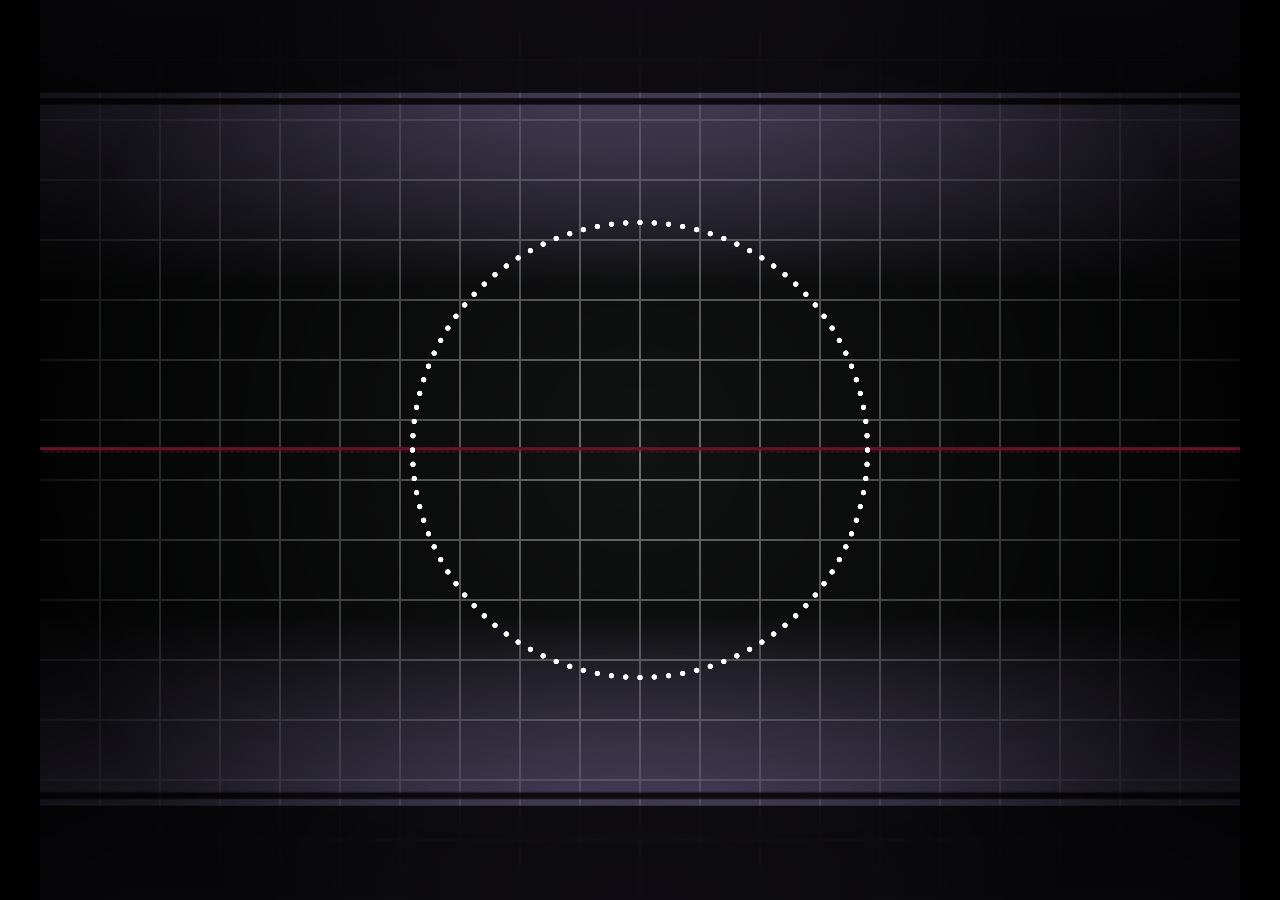
==== player.html @ 9693fbf3 "Add files via upload" ====
<!DOCTYPE html>
<html>
<head>
  <meta charset="utf-8">
  <style>
    * { margin: 0; padding: 0; box-sizing: border-box; }
    html, body { width: 100%; height: 100%; background: #000; overflow: hidden; }
    #app { width: 100%; height: 100%; }
    #loading { position: fixed; inset: 0; display: flex; align-items: center; justify-content: center; color: #fff; font-family: sans-serif; background: #111; }
    #error { position: fixed; inset: 0; display: flex; align-items: center; justify-content: center; color: #f66; font-family: sans-serif; background: #111; padding: 16px; display: none; }
  </style>
</head>
<body>
  <div id="app"></div>
  <div id="loading">読み込み中...</div>
  <div id="error"></div>

  <script>
    // Extension Worker を Blob URL として提供
    const extWorkerSrc = atob("[base64]/[base64]/[base64]/[base64]/[base64]/[base64]/YTpjfSxmdW5jdGlvbihlKXtyZXR1cm4gMD09PU1hdGguZmxvb3IoTWF0aC5hYnMoK2UpKXx8MT09PStlP2E6Y30sZnVuY3Rpb24oZSl7dmFyIG49K2U7cmV0dXJuIDA9PT1uP3I6MT09PW4/YToyPT09bj9pOjM8PW4lMTAwJiZuJTEwMDw9MTA/[base64]/[base64]/[base64]/bzpjfSxmdW5jdGlvbihlKXt2YXIgbj1NYXRoLmZsb29yKE1hdGguYWJzKCtlKSksdD0oZSsiLiIpLnNwbGl0KCIuIilbMV0ubGVuZ3RoO3JldHVybiAxPT09biYmMD09PXQ/YToyPD1uJiZuPD00JiYwPT09dD9vOjAhPT10P3M6Y30sZnVuY3Rpb24oZSl7dmFyIG49K2U7cmV0dXJuIDA9PT1uP3I6MT09PW4/YToyPT09bj9pOjM9PT1uP286Nj09PW4/czpjfSxmdW5jdGlvbihlKXt2YXIgbj1NYXRoLmZsb29yKE1hdGguYWJzKCtlKSksdD0rKCIiK2UpLnJlcGxhY2UoL15bXi5dKi4/fDArJC9nLCIiKTtyZXR1cm4gMT09PStlfHwwIT09dCYmKDA9PT1ufHwxPT09bik/[base64]/aTowPT09dCYmMzw9biUxMDAmJm4lMTAwPD00fHwzPD1yJTEwMCYmciUxMDA8PTQ/[base64]/YTpjfSxmdW5jdGlvbihlKXt2YXIgbj0rZTtyZXR1cm4gMT09PW4/YToyPT09bj9pOjM8PW4mJm48PTY/bzo3PD1uJiZuPD0xMD9zOmN9LGZ1bmN0aW9uKGUpe3ZhciBuPStlO3JldHVybiAxPT09bnx8MTE9PT1uP2E6Mj09PW58fDEyPT09bj9pOjM8PW4mJm48PTEwfHwxMzw9biYmbjw9MTk/[base64]/MCE9PXQ/[base64]/aTpjfSxmdW5jdGlvbihlKXt2YXIgbj0rZTtyZXR1cm4gMD09PW4/cjoxPT09bj9hOmN9LGZ1bmN0aW9uKGUpe3ZhciBuPU1hdGguZmxvb3IoTWF0aC5hYnMoK2UpKSx0PStlO3JldHVybiAwPT09dD9yOjAhPT1uJiYxIT09bnx8MD09PXQ/YzphfSxmdW5jdGlvbihlKXt2YXIgbj0rKGUrIi4iKS5zcGxpdCgiLiIpWzFdLHQ9K2U7cmV0dXJuIHQlMTA9PTEmJih0JTEwMDwxMXx8MTk8dCUxMDApP2E6Mjw9dCUxMCYmdCUxMDw9OSYmKHQlMTAwPDExfHwxOTx0JTEwMCk/[base64]/[base64]/czpjfSxmdW5jdGlvbihlKXt2YXIgbj1NYXRoLmZsb29yKE1hdGguYWJzKCtlKSksdD0oZSsiLiIpLnNwbGl0KCIuIilbMV0ubGVuZ3RoO3JldHVybiAxPT09biYmMD09PXQ/YTowPT09dCYmMjw9biUxMCYmbiUxMDw9NCYmKG4lMTAwPDEyfHwxNDxuJTEwMCk/bzowPT09dCYmMSE9PW4mJjA8PW4lMTAmJm4lMTA8PTF8fDA9PT10JiY1PD1uJTEwJiZuJTEwPD05fHwwPT09dCYmMTI8PW4lMTAwJiZuJTEwMDw9MTQ/czpjfSxmdW5jdGlvbihlKXt2YXIgbj1NYXRoLmZsb29yKE1hdGguYWJzKCtlKSk7cmV0dXJuIDA8PW4mJm48PTE/[base64]/czpjfSxmdW5jdGlvbihlKXt2YXIgbj0rZTtyZXR1cm4gMD09PU1hdGguZmxvb3IoTWF0aC5hYnMoK2UpKXx8MT09PW4/YToyPD1uJiZuPD0xMD9vOmN9LGZ1bmN0aW9uKGUpe3ZhciBuPU1hdGguZmxvb3IoTWF0aC5hYnMoK2UpKSx0PSsoZSsiLiIpLnNwbGl0KCIuIilbMV0scj0rZTtyZXR1cm4gMD09PXJ8fDE9PT1yfHwwPT09biYmMT09PXQ/YTpjfSxmdW5jdGlvbihlKXt2YXIgbj1NYXRoLmZsb29yKE1hdGguYWJzKCtlKSksdD0oZSsiLiIpLnNwbGl0KCIuIilbMV0ubGVuZ3RoO3JldHVybiAwPT09dCYmbiUxMDA9PTE/YTowPT09dCYmbiUxMDA9PTI/aTowPT09dCYmMzw9biUxMDAmJm4lMTAwPD00fHwwIT09dD9vOmN9LGZ1bmN0aW9uKGUpe3ZhciBuPStlO3JldHVybiAwPD1uJiZuPD0xfHwxMTw9biYmbjw9OTk/YTpjfSxmdW5jdGlvbihlKXt2YXIgbj0rZTtyZXR1cm4gMT09PW58fDU9PT1ufHw3PT09bnx8OD09PW58fDk9PT1ufHwxMD09PW4/YToyPT09bnx8Mz09PW4/[base64]/[base64]/czpjfSxmdW5jdGlvbihlKXt2YXIgbj0rZTtyZXR1cm4gbiUxMCE9MiYmbiUxMCE9M3x8biUxMDA9PTEyfHxuJTEwMD09MTM/YzpvfSxmdW5jdGlvbihlKXt2YXIgbj0rZTtyZXR1cm4gMT09PW58fDM9PT1uP2E6Mj09PW4/aTo0PT09bj9vOmN9LGZ1bmN0aW9uKGUpe3ZhciBuPStlO3JldHVybiAwPT09bnx8Nz09PW58fDg9PT1ufHw5PT09bj9yOjE9PT1uP2E6Mj09PW4/aTozPT09bnx8ND09PW4/bzo1PT09bnx8Nj09PW4/czpjfSxmdW5jdGlvbihlKXt2YXIgbj0rZTtyZXR1cm4gbiUxMD09MSYmbiUxMDAhPTExP2E6biUxMD09MiYmbiUxMDAhPTEyP2k6biUxMD09MyYmbiUxMDAhPTEzP286Y30sZnVuY3Rpb24oZSl7dmFyIG49K2U7cmV0dXJuIDE9PT1ufHwxMT09PW4/YToyPT09bnx8MTI9PT1uP2k6Mz09PW58fDEzPT09bj9vOmN9LGZ1bmN0aW9uKGUpe3ZhciBuPStlO3JldHVybiAxPT09bj9hOjI9PT1ufHwzPT09bj9pOjQ9PT1uP286Nj09PW4/[base64]/[base64]/YzpzfSxmdW5jdGlvbihlKXt2YXIgbj0rZTtyZXR1cm4gMT09PW4/YToyPT09bnx8Mz09PW4/aTo0PT09bj9vOmN9LGZ1bmN0aW9uKGUpe3ZhciBuPStlO3JldHVybiAxPD1uJiZuPD00P2E6Y30sZnVuY3Rpb24oZSl7dmFyIG49K2U7cmV0dXJuIDE9PT1ufHw1PT09bnx8Nzw9biYmbjw9OT9hOjI9PT1ufHwzPT09bj9pOjQ9PT1uP286Nj09PW4/czpjfSxmdW5jdGlvbihlKXt2YXIgbj0rZTtyZXR1cm4gMT09PW4/YTpuJTEwPT00JiZuJTEwMCE9MTQ/czpjfSxmdW5jdGlvbihlKXt2YXIgbj0rZTtyZXR1cm4gbiUxMCE9MSYmbiUxMCE9Mnx8biUxMDA9PTExfHxuJTEwMD09MTI/[base64]/[base64]/IhtbMG0iOiIiLGE9dD8iG1s5MG0iOiIiLGk9YCR7dD8iG1szNG0iOiIifWRlYnVnJHtyfWAsbz1gJHt0PyIbWzM2bSI6IiJ9aW5mbyR7cn1gLHM9YCR7dD8iG1szM20iOiIifXdhcm4ke3J9YCxjPWAke3Q/IhtbMzFtIjoiIn1lcnJvciR7cn1gLGw9KGU9IiIpPT57Y29uc3Qgbj1uPT5sKGU/[base64]/[base64]/Mzp0PT09YT81OjEpLShuPT09YT90LXI6dD09PWE/[base64]/[base64]/[base64]/[base64]/[base64]/[base64]/[base64]/[base64]/[base64]/ZnVuY3Rpb24oZSl7cmV0dXJuIFN0cmluZyhzKGwsZSkpfTpmdW5jdGlvbihlKXtyZXR1cm4gcyhsLGUpfX0oZSxuLHQscixhKX0pKTtyZXR1cm4gYT8xPT09aS5sZW5ndGg/[base64]/Ii4iOiI6IjtyZXR1cm4gZnVuY3Rpb24oZSxuKXtpZihlPStlLCFpc0Zpbml0ZShlKSlyZXR1cm4gaShlKTt2YXIgdD1+fihlLzYwLzYwKSxyPX5+KGUvNjAlNjApLGE9KHQ/[base64]");
    const extWorkerBlob = new Blob([extWorkerSrc], {type: 'application/javascript'});
    const extWorkerURL = URL.createObjectURL(extWorkerBlob);
  </script>

  <script>
    /*! For license information please see scaffolding-min.js.LICENSE.txt */
!function(e){function t(t){for(var n,i,s=t[0],o=t[1],a=0,l=[];a<s.length;a++)i=s[a],Object.prototype.hasOwnProperty.call(r,i)&&r[i]&&l.push(r[i][0]),r[i]=0;for(n in o)Object.prototype.hasOwnProperty.call(o,n)&&(e[n]=o[n]);for(c&&c(t);l.length;)l.shift()()}var n={},r={0:0};function i(t){if(n[t])return n[t].exports;var r=n[t]={i:t,l:!1,exports:{}};return e[t].call(r.exports,r,r.exports,i),r.l=!0,r.exports}i.e=function(e){var t=[],n=r[e];if(0!==n)if(n)t.push(n[2]);else{var s=new Promise((function(t,i){n=r[e]=[t,i]}));t.push(n[2]=s);var o,a=document.createElement("script");a.charset="utf-8",a.timeout=120,i.nc&&a.setAttribute("nonce",i.nc),a.src=function(e){return i.p+"scaffolding/"+({1:"vendors~iframe-extension-worker"}[e]||e)+".js"}(e);var c=new Error;o=function(t){a.onerror=a.onload=null,clearTimeout(l);var n=r[e];if(0!==n){if(n){var i=t&&("load"===t.type?"missing":t.type),s=t&&t.target&&t.target.src;c.message="Loading chunk "+e+" failed.\n("+i+": "+s+")",c.name="ChunkLoadError",c.type=i,c.request=s,n[1](c)}r[e]=void 0}};var l=setTimeout((function(){o({type:"timeout",target:a})}),12e4);a.onerror=a.onload=o,document.head.appendChild(a)}return Promise.all(t)},i.m=e,i.c=n,i.d=function(e,t,n){i.o(e,t)||Object.defineProperty(e,t,{enumerable:!0,get:n})},i.r=function(e){"undefined"!=typeof Symbol&&Symbol.toStringTag&&Object.defineProperty(e,Symbol.toStringTag,{value:"Module"}),Object.defineProperty(e,"__esModule",{value:!0})},i.t=function(e,t){if(1&t&&(e=i(e)),8&t)return e;if(4&t&&"object"==typeof e&&e&&e.__esModule)return e;var n=Object.create(null);if(i.r(n),Object.defineProperty(n,"default",{enumerable:!0,value:e}),2&t&&"string"!=typeof e)for(var r in e)i.d(n,r,function(t){return e[t]}.bind(null,r));return n},i.n=function(e){var t=e&&e.__esModule?function(){return e.default}:function(){return e};return i.d(t,"a",t),t},i.o=function(e,t){return Object.prototype.hasOwnProperty.call(e,t)},i.p="",i.oe=function(e){throw console.error(e),e};var s=window.webpackJsonp=window.webpackJsonp||[],o=s.push.bind(s);s.push=t,s=s.slice();for(var a=0;a<s.length;a++)t(s[a]);var c=o;i(i.s=300)}([function(e,t,n){const r=n(29);r.enable(),e.exports=r("vm")},function(e,t,n){const r=n(23),i=e=>{if("string"!=typeof e)return!1;for(let t=0;t<e.length;t++){const n=e.charCodeAt(t);if(48===n||9===n)return!1}return!0};class s{static toNumber(e){if("number"==typeof e)return Number.isNaN(e)?0:e;const t=Number(e);return Number.isNaN(t)?0:t}static toBoolean(e){return"boolean"==typeof e?e:"string"==typeof e?""!==e&&"0"!==e&&"false"!==e.toLowerCase():Boolean(e)}static toString(e){return String(e)}static toRgbColorList(e){const t=s.toRgbColorObject(e);return[t.r,t.g,t.b]}static toRgbColorObject(e){let t;return"string"==typeof e&&"#"===e.substring(0,1)?(t=r.hexToRgb(e),t||(t={r:0,g:0,b:0,a:255})):t=r.decimalToRgb(s.toNumber(e)),t}static isWhiteSpace(e){return null===e||"string"==typeof e&&0===e.trim().length}static compare(e,t){let n=Number(e),r=Number(t);if(0===n&&i(e)?n=NaN:0===r&&i(t)&&(r=NaN),isNaN(n)||isNaN(r)){const n=String(e).toLowerCase(),r=String(t).toLowerCase();return n<r?-1:n>r?1:0}return n===1/0&&r===1/0||n===-1/0&&r===-1/0?0:n-r}static isInt(e){return"number"==typeof e?!!isNaN(e)||e===Math.floor(e):"boolean"==typeof e||"string"==typeof e&&e.indexOf(".")<0}static get LIST_INVALID(){return"INVALID"}static get LIST_ALL(){return"ALL"}static toListIndex(e,t,n){if("number"!=typeof e){if("all"===e)return n?s.LIST_ALL:s.LIST_INVALID;if("last"===e)return t>0?t:s.LIST_INVALID;if("random"===e||"any"===e)return t>0?1+Math.floor(Math.random()*t):s.LIST_INVALID}return(e=Math.floor(s.toNumber(e)))<1||e>t?s.LIST_INVALID:e}}e.exports=s},function(e,t){e.exports={BOOLEAN:"Boolean",BUTTON:"button",LABEL:"label",COMMAND:"command",CONDITIONAL:"conditional",EVENT:"event",HAT:"hat",LOOP:"loop",REPORTER:"reporter",XML:"xml"}},function(e,t){e.exports={ANGLE:"angle",BOOLEAN:"Boolean",COLOR:"color",NUMBER:"number",STRING:"string",MATRIX:"matrix",NOTE:"note",IMAGE:"image",COSTUME:"costume",SOUND:"sound"}},function(e,t){e.exports=class{static degToRad(e){return e*Math.PI/180}static radToDeg(e){return 180*e/Math.PI}static clamp(e,t,n){return Math.min(Math.max(e,t),n)}static wrapClamp(e,t,n){const r=n-t+1;return e-Math.floor((e-t)/r)*r}static tan(e){switch(e%=360){case-270:case 90:return 1/0;case-90:case 270:return-1/0;default:return Math.round(1e10*Math.tan(Math.PI*e/180))/1e10}}static reducedSortOrdering(e){const t=e.slice(0).sort(((e,t)=>e-t));return e.map((e=>t.indexOf(e)))}static inclusiveRandIntWithout(e,t,n){const r=t-e,i=e+Math.floor(Math.random()*r);return i>=n?i+1:i}static scale(e,t,n,r,i){return(e-t)/(n-t)*(i-r)+r}}},function(e,t,n){"use strict";var r=n(107),i=n(108),s=n(59),o=n(58),a=n(57);function c(e,t){return Object.keys(t).forEach((function(n){e[n]=t[n]})),e}e.exports=function e(){var t=c({},a),n="en",l={},u=function(e){return e},h=null,d="warning",p={};function f(e,t,s){var o="string"==typeof e?e:e.default,a=b(o,"object"==typeof e&&e.id||u(o),s||n);return(a.format||(a.format=i(r(a.message),s||n,p)))(t)}f.rich=function(e,t,s){var o="string"==typeof e?e:e.default,a=b(o,"object"==typeof e&&e.id||u(o),s||n);return(a.toParts||(a.toParts=i.toParts(r(a.message,{tagsType:m}),s||n,p)))(t)};var m="<>";function g(e,t){var n=e[2];return function(e,t){var r="object"==typeof n?function(e,t){return Object.keys(e).reduce((function(n,r){return n[r]=e[r](t),n}),{})}(n,t):n;return"function"==typeof e?e(r):e}}function b(e,t,n){var r=o(n,l)||"en",i=l[r]||(l[r]={}),s=i[t];if("string"==typeof s&&(s=i[t]={message:s}),!s){var a='Translation for "'+t+'" in "'+r+'" is missing';if("warning"===d)"undefined"!=typeof console&&console.warn(a);else if("ignore"!==d)throw new Error(a);var c="function"==typeof h?h(e,t,r)||e:h||e;s=i[t]={message:c}}return s}function y(e,t,r,i,a){"object"==typeof r&&"object"!=typeof i&&(a=i,i=r,r=0);var c=o(a||n,s),l=c&&s[c][e]||E;return i["="+ +t]||i[l(t-r)]||i.other}function E(){return"other"}return p[m]=g,f.setup=function(e){return(e=e||{}).locale&&(n=e.locale),"translations"in e&&(l=e.translations||{}),e.generateId&&(u=e.generateId),"missingReplacement"in e&&(h=e.missingReplacement),e.missingTranslation&&(d=e.missingTranslation),e.formats&&(e.formats.number&&c(t.number,e.formats.number),e.formats.date&&c(t.date,e.formats.date),e.formats.time&&c(t.time,e.formats.time)),e.types&&((p=e.types)[m]=g),{locale:n,translations:l,generateId:u,missingReplacement:h,missingTranslation:d,formats:t,types:p}},f.number=function(e,r,i){var s=r&&t.number[r]||t.parseNumberPattern(r)||t.number.default;return new Intl.NumberFormat(i||n,s).format(e)},f.date=function(e,r,i){var s=r&&t.date[r]||t.parseDatePattern(r)||t.date.default;return new Intl.DateTimeFormat(i||n,s).format(e)},f.time=function(e,r,i){var s=r&&t.time[r]||t.parseDatePattern(r)||t.time.default;return new Intl.DateTimeFormat(i||n,s).format(e)},f.select=function(e,t){return t[e]||t.other},f.custom=function(e,t,n,r){return e[1]in p?p[e[1]](e,t)(n,r):n},f.plural=y.bind(null,"cardinal"),f.selectordinal=y.bind(null,"ordinal"),f.namespace=e,f}()},function(e,t,n){const r=n(0);class i{static withoutTrailingDigits(e){let t=e.length-1;for(;t>=0&&"0123456789".indexOf(e.charAt(t))>-1;)t--;return e.slice(0,t+1)}static unusedName(e,t){if(t.indexOf(e)<0)return e;e=i.withoutTrailingDigits(e);let n=2;for(;t.indexOf(e+n)>=0;)n++;return e+n}static caseInsensitiveUnusedName(e,t){const n=e=>t.some((t=>t.toLowerCase()===e.toLowerCase()));if(!n(e))return e;e=i.withoutTrailingDigits(e);let r=2;for(;n("".concat(e).concat(r));)r++;return"".concat(e).concat(r)}static splitFirst(e,t){const n=e.indexOf(t);return n>=0?[e.substring(0,n),e.substring(n+1)]:[e,null]}static stringify(e){return JSON.stringify(e,((e,t)=>"number"!=typeof t||t!==1/0&&t!==-1/0&&!isNaN(t)?t:0))}static replaceUnsafeChars(e){if("string"!=typeof e){if(!Array.isArray(e))return r.error("Unexpected input recieved in replaceUnsafeChars"),e;e=String(e)}return e.replace(/[<>&'"]/g,(e=>{switch(e){case"<":return"lt";case">":return"gt";case"&":return"amp";case"'":return"apos";case'"':return"quot"}}))}}e.exports=i},function(e,t){const n="!#%()*+,-./:;=?@[]^_`{|}~ABCDEFGHIJKLMNOPQRSTUVWXYZabcdefghijklmnopqrstuvwxyz0123456789";e.exports=function(){const e=n.length,t=[];for(let r=0;r<20;r++)t[r]=n.charAt(Math.random()*e);return t.join("")}},function(e,t){var n;n=function(){return this}();try{n=n||new Function("return this")()}catch(e){"object"==typeof window&&(n=window)}e.exports=n},function(e,t,n){const r=n(7),i=n(31);class s{constructor(e,t,n,i){switch(this.id=e||r(),this.name=t,this.type=n,this.isCloud=i,this.type){case s.SCALAR_TYPE:this.value=0;break;case s.LIST_TYPE:this.value=[];break;case s.BROADCAST_MESSAGE_TYPE:this.value=this.name;break;default:throw new Error("Invalid variable type: ".concat(this.type))}}toXML(e){return e=!0===e,'<variable type="'.concat(this.type,'" id="').concat(this.id,'" islocal="').concat(e,'" iscloud="').concat(this.isCloud,'">').concat(i(this.name),"</variable>")}static get SCALAR_TYPE(){return""}static get LIST_TYPE(){return"list"}static get BROADCAST_MESSAGE_TYPE(){return"broadcast_msg"}}e.exports=s},function(e,t,n){const r=n(1),{InputOpcode:i,InputType:s}=n(15),o=n(0);class a{static getNumberInputType(e){if("number"!=typeof e)throw new Error("Expected a number.");return e===1/0?s.NUMBER_POS_INF:e===-1/0?s.NUMBER_NEG_INF:e<0?Number.isInteger(e)?s.NUMBER_NEG_INT:s.NUMBER_NEG_FRACT:e>0?Number.isInteger(e)?s.NUMBER_POS_INT:s.NUMBER_POS_FRACT:Number.isNaN(e)?s.NUMBER_NAN:Object.is(e,-0)?s.NUMBER_NEG_ZERO:s.NUMBER_ZERO}constructor(e,t){let n=arguments.length>2&&void 0!==arguments[2]?arguments[2]:{},r=arguments.length>3&&void 0!==arguments[3]&&arguments[3];this.opcode=e,this.type=t,this.inputs=n,this.yields=r}isConstant(e){if(this.opcode!==i.CONSTANT)return!1;let t=this.inputs.value===e;return t||"number"!=typeof e||(t=+this.inputs.value===e),t}isAlwaysType(e){return(this.type&e)===this.type}isSometimesType(e){return!!(this.type&e)}toType(e){let t;switch(e){case s.BOOLEAN:t=i.CAST_BOOLEAN;break;case s.NUMBER:t=i.CAST_NUMBER;break;case s.NUMBER_INDEX:t=i.CAST_NUMBER_INDEX;break;case s.NUMBER_OR_NAN:t=i.CAST_NUMBER_OR_NAN;break;case s.STRING:t=i.CAST_STRING;break;case s.COLOR:t=i.CAST_COLOR;break;default:throw o.warn("Cannot cast to type: ".concat(e),this),new Error("Cannot cast to type: ".concat(e))}if(this.isAlwaysType(e))return this;if(this.opcode===i.CONSTANT){switch(t){case i.CAST_BOOLEAN:this.inputs.value=r.toBoolean(this.inputs.value),this.type=s.BOOLEAN;break;case i.CAST_NUMBER:case i.CAST_NUMBER_INDEX:case i.CAST_NUMBER_OR_NAN:{this.isAlwaysType(s.BOOLEAN_INTERPRETABLE)&&(this.type=s.NUMBER,this.inputs.value=+r.toBoolean(this.inputs.value));const e=+this.inputs.value;e?this.inputs.value=e:Object.is(e,-0)?this.inputs.value=-0:this.inputs.value=0,t===i.CAST_NUMBER_INDEX&&(this.inputs.value|=0),this.type=a.getNumberInputType(this.inputs.value);break}case i.CAST_STRING:this.inputs.value+="",this.type=s.STRING;break;case i.CAST_COLOR:this.inputs.value=r.toRgbColorList(this.inputs.value),this.type=s.COLOR}return this}return new a(t,e,{target:this})}}e.exports={IntermediateStackBlock:class{constructor(e){let t=arguments.length>1&&void 0!==arguments[1]?arguments[1]:{},n=arguments.length>2&&void 0!==arguments[2]&&arguments[2];this.opcode=e,this.inputs=t,this.yields=n,this.ignoreState=!1,this.entryState=null,this.exitState=null}},IntermediateInput:a,IntermediateStack:class{constructor(e){this.blocks=null!=e?e:[]}},IntermediateScript:class{constructor(){this.topBlockId=null,this.stack=null,this.isProcedure=!1,this.procedureVariant="",this.procedureCode="",this.arguments=[],this.isWarp=!1,this.yields=!0,this.warpTimer=!1,this.dependedProcedures=[],this.cachedCompileResult=null,this.cachedAnalysisEndState=null,this.executableHat=!1}},IntermediateRepresentation:class{constructor(e,t){this.entry=e,this.procedures=t}getProcedure(e){return Object.values(this.procedures).find((t=>t.procedureCode===e))}},stringifyType:e=>{let t=[];for(const n in s){const r=s[n];if((r&e)===r){for(const e of t)s[e];t=t.filter((e=>(s[e]&r)!==s[e])),t.push(n)}}let n=null;for(const e of t)n=null===n?e:"".concat(n," | ").concat(e);return null===n?"INVALID":n}}},function(e,t,n){var r;"undefined"!=typeof self&&self,r=function(){return function(e){var t={};function n(r){if(t[r])return t[r].exports;var i=t[r]={i:r,l:!1,exports:{}};return e[r].call(i.exports,i,i.exports,n),i.l=!0,i.exports}return n.m=e,n.c=t,n.d=function(e,t,r){n.o(e,t)||Object.defineProperty(e,t,{configurable:!1,enumerable:!0,get:r})},n.n=function(e){var t=e&&e.__esModule?function(){return e.default}:function(){return e};return n.d(t,"a",t),t},n.o=function(e,t){return Object.prototype.hasOwnProperty.call(e,t)},n.p="",n(n.s=9)}([function(e,t,n){"use strict";t.__esModule=!0,t.copyExistingProperties=function(e,t){Object.keys(t).forEach((function(n){t.hasOwnProperty(n)&&e.hasOwnProperty(n)&&(t[n]=e[n])}))},t.copyNamedProperties=function(e,t,n){e.forEach((function(e){var r=t[e];void 0!==r&&(n[e]=r)}))},t.isBuffer=function(e,t){return o||(o=e.createBuffer()),t instanceof o.constructor},t.isRenderbuffer=function(e,t){return a||(a=e.createRenderbuffer()),t instanceof a.constructor},t.isShader=function(e,t){return c||(c=e.createShader(e.VERTEX_SHADER)),t instanceof c.constructor},t.isTexture=function(e,t){return l||(l=e.createTexture()),t instanceof l.constructor},t.isSampler=function(e,t){if(!u){if(!e.createSampler)return!1;u=e.createSampler()}return t instanceof u.constructor},t.warn=t.error=void 0;var r,i=(r=n(2))&&r.__esModule?r:{default:r},s=i.default.console&&i.default.console.error&&"function"==typeof i.default.console.error?i.default.console.error.bind(i.default.console):function(){};t.error=s;var o,a,c,l,u,h=i.default.console&&i.default.console.warn&&"function"==typeof i.default.console.warn?i.default.console.warn.bind(i.default.console):function(){};t.warn=h},function(e,t,n){"use strict";t.__esModule=!0,t.getGLTypeForTypedArray=function(e){if(e instanceof Int8Array)return s;if(e instanceof Uint8Array)return o;if(e instanceof Uint8ClampedArray)return o;if(e instanceof Int16Array)return a;if(e instanceof Uint16Array)return c;if(e instanceof Int32Array)return l;if(e instanceof Uint32Array)return u;if(e instanceof Float32Array)return h;throw"unsupported typed array type"},t.getGLTypeForTypedArrayType=function(e){if(e===Int8Array)return s;if(e===Uint8Array)return o;if(e===Uint8ClampedArray)return o;if(e===Int16Array)return a;if(e===Uint16Array)return c;if(e===Int32Array)return l;if(e===Uint32Array)return u;if(e===Float32Array)return h;throw"unsupported typed array type"},t.getTypedArrayTypeForGLType=function(e){var t=d[e];if(!t)throw"unknown gl type";return t},t.isArrayBuffer=void 0;var r,i=(r=n(2))&&r.__esModule?r:{default:r},s=5120,o=5121,a=5122,c=5123,l=5124,u=5125,h=5126,d={},p=d;p[s]=Int8Array,p[o]=Uint8Array,p[a]=Int16Array,p[c]=Uint16Array,p[l]=Int32Array,p[u]=Uint32Array,p[h]=Float32Array,p[32819]=Uint16Array,p[32820]=Uint16Array,p[33635]=Uint16Array,p[5131]=Uint16Array,p[33640]=Uint32Array,p[35899]=Uint32Array,p[35902]=Uint32Array,p[36269]=Uint32Array,p[34042]=Uint32Array;var f=i.default.SharedArrayBuffer?function(e){return e&&e.buffer&&(e.buffer instanceof ArrayBuffer||e.buffer instanceof i.default.SharedArrayBuffer)}:function(e){return e&&e.buffer&&e.buffer instanceof ArrayBuffer};t.isArrayBuffer=f},function(e,t,n){"use strict";t.__esModule=!0,t.default=void 0;var r=void 0!==r?r:"undefined"!=typeof self?self:"undefined"!=typeof window?window:{};t.default=r},function(e,t,n){"use strict";t.__esModule=!0,t.add=function(e,t,n){return(n=n||new r(3))[0]=e[0]+t[0],n[1]=e[1]+t[1],n[2]=e[2]+t[2],n},t.copy=function(e,t){return(t=t||new r(3))[0]=e[0],t[1]=e[1],t[2]=e[2],t},t.create=function(e,t,n){var i=new r(3);return e&&(i[0]=e),t&&(i[1]=t),n&&(i[2]=n),i},t.cross=function(e,t,n){n=n||new r(3);var i=e[2]*t[0]-e[0]*t[2],s=e[0]*t[1]-e[1]*t[0];return n[0]=e[1]*t[2]-e[2]*t[1],n[1]=i,n[2]=s,n},t.distance=function(e,t){var n=e[0]-t[0],r=e[1]-t[1],i=e[2]-t[2];return Math.sqrt(n*n+r*r+i*i)},t.distanceSq=function(e,t){var n=e[0]-t[0],r=e[1]-t[1],i=e[2]-t[2];return n*n+r*r+i*i},t.divide=function(e,t,n){return(n=n||new r(3))[0]=e[0]/t[0],n[1]=e[1]/t[1],n[2]=e[2]/t[2],n},t.divScalar=function(e,t,n){return(n=n||new r(3))[0]=e[0]/t,n[1]=e[1]/t,n[2]=e[2]/t,n},t.dot=function(e,t){return e[0]*t[0]+e[1]*t[1]+e[2]*t[2]},t.lerp=function(e,t,n,i){return(i=i||new r(3))[0]=(1-n)*e[0]+n*t[0],i[1]=(1-n)*e[1]+n*t[1],i[2]=(1-n)*e[2]+n*t[2],i},t.length=function(e){return Math.sqrt(e[0]*e[0]+e[1]*e[1]+e[2]*e[2])},t.lengthSq=function(e){return e[0]*e[0]+e[1]*e[1]+e[2]*e[2]},t.mulScalar=function(e,t,n){return(n=n||new r(3))[0]=e[0]*t,n[1]=e[1]*t,n[2]=e[2]*t,n},t.multiply=function(e,t,n){return(n=n||new r(3))[0]=e[0]*t[0],n[1]=e[1]*t[1],n[2]=e[2]*t[2],n},t.negate=function(e,t){return(t=t||new r(3))[0]=-e[0],t[1]=-e[1],t[2]=-e[2],t},t.normalize=function(e,t){t=t||new r(3);var n=e[0]*e[0]+e[1]*e[1]+e[2]*e[2],i=Math.sqrt(n);return i>1e-5?(t[0]=e[0]/i,t[1]=e[1]/i,t[2]=e[2]/i):(t[0]=0,t[1]=0,t[2]=0),t},t.setDefaultType=function(e){var t=r;return r=e,t},t.subtract=function(e,t,n){return(n=n||new r(3))[0]=e[0]-t[0],n[1]=e[1]-t[1],n[2]=e[2]-t[2],n};var r=Float32Array},function(e,t,n){"use strict";t.__esModule=!0,t.isWebGL1=function(e){return!e.texStorage2D},t.isWebGL2=function(e){return!!e.texStorage2D},t.glEnumToString=void 0;var r,i,s=(r={},i={},function(e,t){return function(e){var t=e.constructor.name;if(!r[t]){for(var n in e)if("number"==typeof e[n]){var s=i[e[n]];i[e[n]]=s?"".concat(s," | ").concat(n):n}r[t]=!0}}(e),i[t]||"0x"+t.toString(16)});t.glEnumToString=s},function(e,t,n){"use strict";t.__esModule=!0,t.createAttributeSetters=W,t.createProgram=D,t.createProgramFromScripts=function(e,t,n,r,i){for(var s=M(n,r,i),o=[],a=0;a<t.length;++a){var c=B(e,t[a],e[C[a]],s.errorCallback);if(!c)return null;o.push(c)}return D(e,o,s)},t.createProgramFromSources=U,t.createProgramInfo=function(e,t,n,r,i){var s=M(n,r,i),o=!0;if(t=t.map((function(e){if(e.indexOf("\n")<0){var t=u(e);t?e=t.text:(s.errorCallback("no element with id: "+e),o=!1)}return e})),!o)return null;var a=U(e,t,s);return a?X(e,a):null},t.createProgramInfoFromProgram=X,t.createUniformSetters=j,t.createUniformBlockSpecFromProgram=V,t.createUniformBlockInfoFromProgram=Y,t.createUniformBlockInfo=function(e,t,n){return Y(e,t.program,t.uniformBlockSpec,n)},t.createTransformFeedback=function(e,t,n){var r=e.createTransformFeedback();return e.bindTransformFeedback(e.TRANSFORM_FEEDBACK,r),e.useProgram(t.program),G(e,t,n),e.bindTransformFeedback(e.TRANSFORM_FEEDBACK,null),function(e,t,n){for(var r in t.transformFeedbackInfo&&(t=t.transformFeedbackInfo),n.attribs&&(n=n.attribs),n){var i=t[r];i&&e.bindBufferBase(e.TRANSFORM_FEEDBACK_BUFFER,i.index,null)}}(e,t,n),r},t.createTransformFeedbackInfo=z,t.bindTransformFeedbackInfo=G,t.setAttributes=K,t.setBuffersAndAttributes=function(e,t,n){n.vertexArrayObject?e.bindVertexArray(n.vertexArrayObject):(K(t.attribSetters||t,n.attribs),n.indices&&e.bindBuffer(e.ELEMENT_ARRAY_BUFFER,n.indices))},t.setUniforms=function e(t,n){for(var r=t.uniformSetters||t,i=arguments.length,s=1;s<i;++s){var o=arguments[s];if(Array.isArray(o))for(var a=o.length,c=0;c<a;++c)e(r,o[c]);else for(var l in o){var u=r[l];u&&u(o[l])}}},t.setUniformBlock=function(e,t,n){H(e,t,n)&&e.bufferData(e.UNIFORM_BUFFER,n.array,e.DYNAMIC_DRAW)},t.setBlockUniforms=function(e,t){var n=e.uniforms;for(var r in t){var i=n[r];if(i){var s=t[r];s.length?i.set(s):i[0]=s}}},t.bindUniformBlock=H;var r,i=a(n(4)),s=a(n(0)),o=(r=n(2))&&r.__esModule?r:{default:r};function a(e){if(e&&e.__esModule)return e;var t={};if(null!=e)for(var n in e)if(Object.prototype.hasOwnProperty.call(e,n)){var r=Object.defineProperty&&Object.getOwnPropertyDescriptor?Object.getOwnPropertyDescriptor(e,n):{};r.get||r.set?Object.defineProperty(t,n,r):t[n]=e[n]}return t.default=e,t}var c=s.error,l=s.warn,u=o.default&&o.default.document&&o.default.document.getElementById?o.default.document.getElementById.bind(o.default.document):function(){return null},h=3553,d=34067,p=32879,f=35866,m={};function g(e,t){return m[t].bindPoint}function b(e,t){return function(n){e.uniform1i(t,n)}}function y(e,t){return function(n){e.uniform1iv(t,n)}}function E(e,t){return function(n){e.uniform2iv(t,n)}}function T(e,t){return function(n){e.uniform3iv(t,n)}}function v(e,t){return function(n){e.uniform4iv(t,n)}}function A(e,t,n,r){var o=g(0,t);return i.isWebGL2(e)?function(t){var i,a;s.isTexture(e,t)?(i=t,a=null):(i=t.texture,a=t.sampler),e.uniform1i(r,n),e.activeTexture(e.TEXTURE0+n),e.bindTexture(o,i),e.bindSampler(n,a)}:function(t){e.uniform1i(r,n),e.activeTexture(e.TEXTURE0+n),e.bindTexture(o,t)}}function w(e,t,n,r,o){for(var a=g(0,t),c=new Int32Array(o),l=0;l<o;++l)c[l]=n+l;return i.isWebGL2(e)?function(t){e.uniform1iv(r,c),t.forEach((function(t,r){var i,o;e.activeTexture(e.TEXTURE0+c[r]),s.isTexture(e,t)?(i=t,o=null):(i=t.texture,o=t.sampler),e.bindSampler(n,o),e.bindTexture(a,i)}))}:function(t){e.uniform1iv(r,c),t.forEach((function(t,n){e.activeTexture(e.TEXTURE0+c[n]),e.bindTexture(a,t)}))}}function S(e,t){return function(n){e.bindBuffer(e.ARRAY_BUFFER,n.buffer),e.enableVertexAttribArray(t),e.vertexAttribPointer(t,n.numComponents||n.size,n.type||e.FLOAT,n.normalize||!1,n.stride||0,n.offset||0),void 0!==n.divisor&&e.vertexAttribDivisor(t,n.divisor)}}function k(e,t){return function(n){e.bindBuffer(e.ARRAY_BUFFER,n.buffer),e.enableVertexAttribArray(t),e.vertexAttribIPointer(t,n.numComponents||n.size,n.type||e.INT,n.stride||0,n.offset||0),void 0!==n.divisor&&e.vertexAttribDivisor(t,n.divisor)}}function O(e,t,n){var r=n.size,i=n.count;return function(n){e.bindBuffer(e.ARRAY_BUFFER,n.buffer);for(var s=n.size||n.numComponents||r,o=s/i,a=n.type||e.FLOAT,c=m[a].size*s,l=n.normalize||!1,u=n.offset||0,h=c/i,d=0;d<i;++d)e.enableVertexAttribArray(t+d),e.vertexAttribPointer(t+d,o,a,l,c,u+h*d),void 0!==n.divisor&&e.vertexAttribDivisor(t+d,n.divisor)}}m[5126]={Type:Float32Array,size:4,setter:function(e,t){return function(n){e.uniform1f(t,n)}},arraySetter:function(e,t){return function(n){e.uniform1fv(t,n)}}},m[35664]={Type:Float32Array,size:8,setter:function(e,t){return function(n){e.uniform2fv(t,n)}}},m[35665]={Type:Float32Array,size:12,setter:function(e,t){return function(n){e.uniform3fv(t,n)}}},m[35666]={Type:Float32Array,size:16,setter:function(e,t){return function(n){e.uniform4fv(t,n)}}},m[5124]={Type:Int32Array,size:4,setter:b,arraySetter:y},m[35667]={Type:Int32Array,size:8,setter:E},m[35668]={Type:Int32Array,size:12,setter:T},m[35669]={Type:Int32Array,size:16,setter:v},m[5125]={Type:Uint32Array,size:4,setter:function(e,t){return function(n){e.uniform1ui(t,n)}},arraySetter:function(e,t){return function(n){e.uniform1uiv(t,n)}}},m[36294]={Type:Uint32Array,size:8,setter:function(e,t){return function(n){e.uniform2uiv(t,n)}}},m[36295]={Type:Uint32Array,size:12,setter:function(e,t){return function(n){e.uniform3uiv(t,n)}}},m[36296]={Type:Uint32Array,size:16,setter:function(e,t){return function(n){e.uniform4uiv(t,n)}}},m[35670]={Type:Uint32Array,size:4,setter:b,arraySetter:y},m[35671]={Type:Uint32Array,size:8,setter:E},m[35672]={Type:Uint32Array,size:12,setter:T},m[35673]={Type:Uint32Array,size:16,setter:v},m[35674]={Type:Float32Array,size:16,setter:function(e,t){return function(n){e.uniformMatrix2fv(t,!1,n)}}},m[35675]={Type:Float32Array,size:36,setter:function(e,t){return function(n){e.uniformMatrix3fv(t,!1,n)}}},m[35676]={Type:Float32Array,size:64,setter:function(e,t){return function(n){e.uniformMatrix4fv(t,!1,n)}}},m[35685]={Type:Float32Array,size:24,setter:function(e,t){return function(n){e.uniformMatrix2x3fv(t,!1,n)}}},m[35686]={Type:Float32Array,size:32,setter:function(e,t){return function(n){e.uniformMatrix2x4fv(t,!1,n)}}},m[35687]={Type:Float32Array,size:24,setter:function(e,t){return function(n){e.uniformMatrix3x2fv(t,!1,n)}}},m[35688]={Type:Float32Array,size:48,setter:function(e,t){return function(n){e.uniformMatrix3x4fv(t,!1,n)}}},m[35689]={Type:Float32Array,size:32,setter:function(e,t){return function(n){e.uniformMatrix4x2fv(t,!1,n)}}},m[35690]={Type:Float32Array,size:48,setter:function(e,t){return function(n){e.uniformMatrix4x3fv(t,!1,n)}}},m[35678]={Type:null,size:0,setter:A,arraySetter:w,bindPoint:h},m[35680]={Type:null,size:0,setter:A,arraySetter:w,bindPoint:d},m[35679]={Type:null,size:0,setter:A,arraySetter:w,bindPoint:p},m[35682]={Type:null,size:0,setter:A,arraySetter:w,bindPoint:h},m[36289]={Type:null,size:0,setter:A,arraySetter:w,bindPoint:f},m[36292]={Type:null,size:0,setter:A,arraySetter:w,bindPoint:f},m[36293]={Type:null,size:0,setter:A,arraySetter:w,bindPoint:d},m[36298]={Type:null,size:0,setter:A,arraySetter:w,bindPoint:h},m[36299]={Type:null,size:0,setter:A,arraySetter:w,bindPoint:p},m[36300]={Type:null,size:0,setter:A,arraySetter:w,bindPoint:d},m[36303]={Type:null,size:0,setter:A,arraySetter:w,bindPoint:f},m[36306]={Type:null,size:0,setter:A,arraySetter:w,bindPoint:h},m[36307]={Type:null,size:0,setter:A,arraySetter:w,bindPoint:p},m[36308]={Type:null,size:0,setter:A,arraySetter:w,bindPoint:d},m[36311]={Type:null,size:0,setter:A,arraySetter:w,bindPoint:f};var I={};I[5126]={size:4,setter:S},I[35664]={size:8,setter:S},I[35665]={size:12,setter:S},I[35666]={size:16,setter:S},I[5124]={size:4,setter:k},I[35667]={size:8,setter:k},I[35668]={size:12,setter:k},I[35669]={size:16,setter:k},I[5125]={size:4,setter:k},I[36294]={size:8,setter:k},I[36295]={size:12,setter:k},I[36296]={size:16,setter:k},I[35670]={size:4,setter:k},I[35671]={size:8,setter:k},I[35672]={size:12,setter:k},I[35673]={size:16,setter:k},I[35674]={size:4,setter:O,count:2},I[35675]={size:9,setter:O,count:3},I[35676]={size:16,setter:O,count:4};var N=void 0,R=/^[ \t]*\n/;function x(e,t,n,r){var i=r||c,s=e.createShader(n),o=0;if(R.test(t)&&(o=1,t=t.replace(R,"")),e.shaderSource(s,t),e.compileShader(s),!e.getShaderParameter(s,e.COMPILE_STATUS)){var a=e.getShaderInfoLog(s);return i(function(e,t){return t=t||0,++t,e.split("\n").map((function(e,n){return n+t+": "+e})).join("\n")}(t,o)+"\n*** Error compiling shader: "+a),e.deleteShader(s),null}return s}function M(e,t,n){var r;if("function"==typeof t&&(n=t,t=void 0),"function"==typeof e)n=e,e=void 0;else if(e&&!Array.isArray(e)){if(e.errorCallback)return e;var i=e;n=i.errorCallback,e=i.attribLocations,r=i.transformFeedbackVaryings}var s={errorCallback:n||c,transformFeedbackVaryings:r};if(e){var o={};Array.isArray(e)?e.forEach((function(e,n){o[e]=t?t[n]:n})):o=e,s.attribLocations=o}return s}var C=["VERTEX_SHADER","FRAGMENT_SHADER"];function P(e){return e.indexOf("frag")>=0?N.FRAGMENT_SHADER:e.indexOf("vert")>=0?N.VERTEX_SHADER:void 0}function L(e,t){t.forEach((function(t){e.deleteShader(t)}))}function D(e,t,n,r,i){for(var o=M(n,r,i),a=[],c=[],l=0;l<t.length;++l){var h=t[l];if("string"==typeof h){var d=u(h),p=d?d.text:h,f=e[C[l]];d&&d.type&&(f=P(d.type)||f),h=x(e,p,f,o.errorCallback),c.push(h)}s.isShader(e,h)&&a.push(h)}if(a.length!==t.length)return o.errorCallback("not enough shaders for program"),L(e,c),null;var m=e.createProgram();a.forEach((function(t){e.attachShader(m,t)})),o.attribLocations&&Object.keys(o.attribLocations).forEach((function(t){e.bindAttribLocation(m,o.attribLocations[t],t)}));var g=o.transformFeedbackVaryings;if(g&&(g.attribs&&(g=g.attribs),Array.isArray(g)||(g=Object.keys(g)),e.transformFeedbackVaryings(m,g,o.transformFeedbackMode||e.SEPARATE_ATTRIBS)),e.linkProgram(m),!e.getProgramParameter(m,e.LINK_STATUS)){var b=e.getProgramInfoLog(m);return o.errorCallback("Error in program linking:"+b),e.deleteProgram(m),L(e,c),null}return m}function B(e,t,n,r){var i,s=u(t);if(!s)throw"*** Error: unknown script element"+t;i=s.text;var o=n||P(s.type);if(!o)throw"*** Error: unknown shader type";return x(e,i,o,r)}function U(e,t,n,r,i){for(var s=M(n,r,i),o=[],a=0;a<t.length;++a){var c=x(e,t[a],e[C[a]],s.errorCallback);if(!c)return null;o.push(c)}return D(e,o,s)}function F(e){var t=e.name;return t.startsWith("gl_")||t.startsWith("webgl_")}function j(e,t){var n=0;function r(t,r){var i,s=e.getUniformLocation(t,r.name),o=r.size>1&&"[0]"===r.name.substr(-3),a=r.type,c=m[a];if(!c)throw"unknown type: 0x"+a.toString(16);if(c.bindPoint){var l=n;n+=r.size,i=o?c.arraySetter(e,a,l,s,r.size):c.setter(e,a,l,s,r.size)}else i=c.arraySetter&&o?c.arraySetter(e,s):c.setter(e,s);return i.location=s,i}for(var i={},s=e.getProgramParameter(t,e.ACTIVE_UNIFORMS),o=0;o<s;++o){var a=e.getActiveUniform(t,o);if(!F(a)){var c=a.name;"[0]"===c.substr(-3)&&(c=c.substr(0,c.length-3));var l=r(t,a);i[c]=l}}return i}function z(e,t){for(var n={},r=e.getProgramParameter(t,e.TRANSFORM_FEEDBACK_VARYINGS),i=0;i<r;++i){var s=e.getTransformFeedbackVarying(t,i);n[s.name]={index:i,type:s.type,size:s.size}}return n}function G(e,t,n){for(var r in t.transformFeedbackInfo&&(t=t.transformFeedbackInfo),n.attribs&&(n=n.attribs),n){var i=t[r];if(i){var s=n[r];s.offset?e.bindBufferRange(e.TRANSFORM_FEEDBACK_BUFFER,i.index,s.buffer,s.offset,s.size):e.bindBufferBase(e.TRANSFORM_FEEDBACK_BUFFER,i.index,s.buffer)}}}function V(e,t){for(var n=e.getProgramParameter(t,e.ACTIVE_UNIFORMS),r=[],i=[],s=0;s<n;++s){i.push(s),r.push({});var o=e.getActiveUniform(t,s);if(F(o))break;r[s].name=o.name}[["UNIFORM_TYPE","type"],["UNIFORM_SIZE","size"],["UNIFORM_BLOCK_INDEX","blockNdx"],["UNIFORM_OFFSET","offset"]].forEach((function(n){var s=n[0],o=n[1];e.getActiveUniforms(t,i,e[s]).forEach((function(e,t){r[t][o]=e}))}));for(var a={},c=e.getProgramParameter(t,e.ACTIVE_UNIFORM_BLOCKS),l=0;l<c;++l){var u=e.getActiveUniformBlockName(t,l),h={index:l,usedByVertexShader:e.getActiveUniformBlockParameter(t,l,e.UNIFORM_BLOCK_REFERENCED_BY_VERTEX_SHADER),usedByFragmentShader:e.getActiveUniformBlockParameter(t,l,e.UNIFORM_BLOCK_REFERENCED_BY_FRAGMENT_SHADER),size:e.getActiveUniformBlockParameter(t,l,e.UNIFORM_BLOCK_DATA_SIZE),uniformIndices:e.getActiveUniformBlockParameter(t,l,e.UNIFORM_BLOCK_ACTIVE_UNIFORM_INDICES)};h.used=h.usedByVertexSahder||h.usedByFragmentShader,a[u]=h}return{blockSpecs:a,uniformData:r}}var _=/\[\d+\]\.$/;function Y(e,t,n,r){var i=n.blockSpecs,s=n.uniformData,o=i[r];if(!o)return l("no uniform block object named:",r),{name:r,uniforms:{}};var a=new ArrayBuffer(o.size),c=e.createBuffer(),u=o.index;e.bindBuffer(e.UNIFORM_BUFFER,c),e.uniformBlockBinding(t,o.index,u);var h=r+".";_.test(h)&&(h=h.replace(_,"."));var d={};return o.uniformIndices.forEach((function(e){var t=s[e],n=m[t.type],r=n.Type,i=t.size*n.size,o=t.name;o.substr(0,h.length)===h&&(o=o.substr(h.length)),d[o]=new r(a,t.offset,i/r.BYTES_PER_ELEMENT)})),{name:r,array:a,asFloat:new Float32Array(a),buffer:c,uniforms:d}}function H(e,t,n){var r=(t.uniformBlockSpec||t).blockSpecs[n.name];if(r){var i=r.index;return e.bindBufferRange(e.UNIFORM_BUFFER,i,n.buffer,n.offset||0,n.array.byteLength),!0}return!1}function W(e,t){for(var n={},r=e.getProgramParameter(t,e.ACTIVE_ATTRIBUTES),i=0;i<r;++i){var s=e.getActiveAttrib(t,i);if(!F(s)){var o=e.getAttribLocation(t,s.name),a=I[s.type],c=a.setter(e,o,a);c.location=o,n[s.name]=c}}return n}function K(e,t){for(var n in t){var r=e[n];r&&r(t[n])}}function X(e,t){var n={program:t,uniformSetters:j(e,t),attribSetters:W(e,t)};return i.isWebGL2(e)&&(n.uniformBlockSpec=V(e,t),n.transformFeedbackInfo=z(e,t)),n}},function(e,t,n){"use strict";t.__esModule=!0,t.axisRotate=function(e,t,n,r){r=r||new i(16);var s=t[0],o=t[1],a=t[2],c=Math.sqrt(s*s+o*o+a*a),l=(s/=c)*s,u=(o/=c)*o,h=(a/=c)*a,d=Math.cos(n),p=Math.sin(n),f=1-d,m=l+(1-l)*d,g=s*o*f+a*p,b=s*a*f-o*p,y=s*o*f-a*p,E=u+(1-u)*d,T=o*a*f+s*p,v=s*a*f+o*p,A=o*a*f-s*p,w=h+(1-h)*d,S=e[0],k=e[1],O=e[2],I=e[3],N=e[4],R=e[5],x=e[6],M=e[7],C=e[8],P=e[9],L=e[10],D=e[11];return r[0]=m*S+g*N+b*C,r[1]=m*k+g*R+b*P,r[2]=m*O+g*x+b*L,r[3]=m*I+g*M+b*D,r[4]=y*S+E*N+T*C,r[5]=y*k+E*R+T*P,r[6]=y*O+E*x+T*L,r[7]=y*I+E*M+T*D,r[8]=v*S+A*N+w*C,r[9]=v*k+A*R+w*P,r[10]=v*O+A*x+w*L,r[11]=v*I+A*M+w*D,e!==r&&(r[12]=e[12],r[13]=e[13],r[14]=e[14],r[15]=e[15]),r},t.axisRotation=function(e,t,n){n=n||new i(16);var r=e[0],s=e[1],o=e[2],a=Math.sqrt(r*r+s*s+o*o),c=(r/=a)*r,l=(s/=a)*s,u=(o/=a)*o,h=Math.cos(t),d=Math.sin(t),p=1-h;return n[0]=c+(1-c)*h,n[1]=r*s*p+o*d,n[2]=r*o*p-s*d,n[3]=0,n[4]=r*s*p-o*d,n[5]=l+(1-l)*h,n[6]=s*o*p+r*d,n[7]=0,n[8]=r*o*p+s*d,n[9]=s*o*p-r*d,n[10]=u+(1-u)*h,n[11]=0,n[12]=0,n[13]=0,n[14]=0,n[15]=1,n},t.copy=c,t.frustum=function(e,t,n,r,s,o,a){a=a||new i(16);var c=t-e,l=r-n,u=s-o;return a[0]=2*s/c,a[1]=0,a[2]=0,a[3]=0,a[4]=0,a[5]=2*s/l,a[6]=0,a[7]=0,a[8]=(e+t)/c,a[9]=(r+n)/l,a[10]=o/u,a[11]=-1,a[12]=0,a[13]=0,a[14]=s*o/u,a[15]=0,a},t.getAxis=function(e,t,n){n=n||r.create();var i=4*t;return n[0]=e[i+0],n[1]=e[i+1],n[2]=e[i+2],n},t.getTranslation=function(e,t){return(t=t||r.create())[0]=e[12],t[1]=e[13],t[2]=e[14],t},t.identity=l,t.inverse=u,t.lookAt=function(e,t,n,c){c=c||new i(16);var l=s,u=o,h=a;return r.normalize(r.subtract(e,t,h),h),r.normalize(r.cross(n,h,l),l),r.normalize(r.cross(h,l,u),u),c[0]=l[0],c[1]=l[1],c[2]=l[2],c[3]=0,c[4]=u[0],c[5]=u[1],c[6]=u[2],c[7]=0,c[8]=h[0],c[9]=h[1],c[10]=h[2],c[11]=0,c[12]=e[0],c[13]=e[1],c[14]=e[2],c[15]=1,c},t.multiply=function(e,t,n){n=n||new i(16);var r=e[0],s=e[1],o=e[2],a=e[3],c=e[4],l=e[5],u=e[6],h=e[7],d=e[8],p=e[9],f=e[10],m=e[11],g=e[12],b=e[13],y=e[14],E=e[15],T=t[0],v=t[1],A=t[2],w=t[3],S=t[4],k=t[5],O=t[6],I=t[7],N=t[8],R=t[9],x=t[10],M=t[11],C=t[12],P=t[13],L=t[14],D=t[15];return n[0]=r*T+c*v+d*A+g*w,n[1]=s*T+l*v+p*A+b*w,n[2]=o*T+u*v+f*A+y*w,n[3]=a*T+h*v+m*A+E*w,n[4]=r*S+c*k+d*O+g*I,n[5]=s*S+l*k+p*O+b*I,n[6]=o*S+u*k+f*O+y*I,n[7]=a*S+h*k+m*O+E*I,n[8]=r*N+c*R+d*x+g*M,n[9]=s*N+l*R+p*x+b*M,n[10]=o*N+u*R+f*x+y*M,n[11]=a*N+h*R+m*x+E*M,n[12]=r*C+c*P+d*L+g*D,n[13]=s*C+l*P+p*L+b*D,n[14]=o*C+u*P+f*L+y*D,n[15]=a*C+h*P+m*L+E*D,n},t.negate=function(e,t){return(t=t||new i(16))[0]=-e[0],t[1]=-e[1],t[2]=-e[2],t[3]=-e[3],t[4]=-e[4],t[5]=-e[5],t[6]=-e[6],t[7]=-e[7],t[8]=-e[8],t[9]=-e[9],t[10]=-e[10],t[11]=-e[11],t[12]=-e[12],t[13]=-e[13],t[14]=-e[14],t[15]=-e[15],t},t.ortho=function(e,t,n,r,s,o,a){return(a=a||new i(16))[0]=2/(t-e),a[1]=0,a[2]=0,a[3]=0,a[4]=0,a[5]=2/(r-n),a[6]=0,a[7]=0,a[8]=0,a[9]=0,a[10]=2/(s-o),a[11]=0,a[12]=(t+e)/(e-t),a[13]=(r+n)/(n-r),a[14]=(o+s)/(s-o),a[15]=1,a},t.perspective=function(e,t,n,r,s){s=s||new i(16);var o=Math.tan(.5*Math.PI-.5*e),a=1/(n-r);return s[0]=o/t,s[1]=0,s[2]=0,s[3]=0,s[4]=0,s[5]=o,s[6]=0,s[7]=0,s[8]=0,s[9]=0,s[10]=(n+r)*a,s[11]=-1,s[12]=0,s[13]=0,s[14]=n*r*a*2,s[15]=0,s},t.rotateX=function(e,t,n){n=n||new i(16);var r=e[4],s=e[5],o=e[6],a=e[7],c=e[8],l=e[9],u=e[10],h=e[11],d=Math.cos(t),p=Math.sin(t);return n[4]=d*r+p*c,n[5]=d*s+p*l,n[6]=d*o+p*u,n[7]=d*a+p*h,n[8]=d*c-p*r,n[9]=d*l-p*s,n[10]=d*u-p*o,n[11]=d*h-p*a,e!==n&&(n[0]=e[0],n[1]=e[1],n[2]=e[2],n[3]=e[3],n[12]=e[12],n[13]=e[13],n[14]=e[14],n[15]=e[15]),n},t.rotateY=function(e,t,n){n=n||new i(16);var r=e[0],s=e[1],o=e[2],a=e[3],c=e[8],l=e[9],u=e[10],h=e[11],d=Math.cos(t),p=Math.sin(t);return n[0]=d*r-p*c,n[1]=d*s-p*l,n[2]=d*o-p*u,n[3]=d*a-p*h,n[8]=d*c+p*r,n[9]=d*l+p*s,n[10]=d*u+p*o,n[11]=d*h+p*a,e!==n&&(n[4]=e[4],n[5]=e[5],n[6]=e[6],n[7]=e[7],n[12]=e[12],n[13]=e[13],n[14]=e[14],n[15]=e[15]),n},t.rotateZ=function(e,t,n){n=n||new i(16);var r=e[0],s=e[1],o=e[2],a=e[3],c=e[4],l=e[5],u=e[6],h=e[7],d=Math.cos(t),p=Math.sin(t);return n[0]=d*r+p*c,n[1]=d*s+p*l,n[2]=d*o+p*u,n[3]=d*a+p*h,n[4]=d*c-p*r,n[5]=d*l-p*s,n[6]=d*u-p*o,n[7]=d*h-p*a,e!==n&&(n[8]=e[8],n[9]=e[9],n[10]=e[10],n[11]=e[11],n[12]=e[12],n[13]=e[13],n[14]=e[14],n[15]=e[15]),n},t.rotationX=function(e,t){t=t||new i(16);var n=Math.cos(e),r=Math.sin(e);return t[0]=1,t[1]=0,t[2]=0,t[3]=0,t[4]=0,t[5]=n,t[6]=r,t[7]=0,t[8]=0,t[9]=-r,t[10]=n,t[11]=0,t[12]=0,t[13]=0,t[14]=0,t[15]=1,t},t.rotationY=function(e,t){t=t||new i(16);var n=Math.cos(e),r=Math.sin(e);return t[0]=n,t[1]=0,t[2]=-r,t[3]=0,t[4]=0,t[5]=1,t[6]=0,t[7]=0,t[8]=r,t[9]=0,t[10]=n,t[11]=0,t[12]=0,t[13]=0,t[14]=0,t[15]=1,t},t.rotationZ=function(e,t){t=t||new i(16);var n=Math.cos(e),r=Math.sin(e);return t[0]=n,t[1]=r,t[2]=0,t[3]=0,t[4]=-r,t[5]=n,t[6]=0,t[7]=0,t[8]=0,t[9]=0,t[10]=1,t[11]=0,t[12]=0,t[13]=0,t[14]=0,t[15]=1,t},t.scale=function(e,t,n){n=n||new i(16);var r=t[0],s=t[1],o=t[2];return n[0]=r*e[0],n[1]=r*e[1],n[2]=r*e[2],n[3]=r*e[3],n[4]=s*e[4],n[5]=s*e[5],n[6]=s*e[6],n[7]=s*e[7],n[8]=o*e[8],n[9]=o*e[9],n[10]=o*e[10],n[11]=o*e[11],e!==n&&(n[12]=e[12],n[13]=e[13],n[14]=e[14],n[15]=e[15]),n},t.scaling=function(e,t){return(t=t||new i(16))[0]=e[0],t[1]=0,t[2]=0,t[3]=0,t[4]=0,t[5]=e[1],t[6]=0,t[7]=0,t[8]=0,t[9]=0,t[10]=e[2],t[11]=0,t[12]=0,t[13]=0,t[14]=0,t[15]=1,t},t.setAxis=function(e,t,n,r){r!==e&&(r=c(e,r));var i=4*n;return r[i+0]=t[0],r[i+1]=t[1],r[i+2]=t[2],r},t.setDefaultType=function(e){var t=i;return i=e,t},t.setTranslation=function(e,t,n){return n=n||l(),e!==n&&(n[0]=e[0],n[1]=e[1],n[2]=e[2],n[3]=e[3],n[4]=e[4],n[5]=e[5],n[6]=e[6],n[7]=e[7],n[8]=e[8],n[9]=e[9],n[10]=e[10],n[11]=e[11]),n[12]=t[0],n[13]=t[1],n[14]=t[2],n[15]=1,n},t.transformDirection=function(e,t,n){n=n||r.create();var i=t[0],s=t[1],o=t[2];return n[0]=i*e[0]+s*e[4]+o*e[8],n[1]=i*e[1]+s*e[5]+o*e[9],n[2]=i*e[2]+s*e[6]+o*e[10],n},t.transformNormal=function(e,t,n){n=n||r.create();var i=u(e),s=t[0],o=t[1],a=t[2];return n[0]=s*i[0]+o*i[1]+a*i[2],n[1]=s*i[4]+o*i[5]+a*i[6],n[2]=s*i[8]+o*i[9]+a*i[10],n},t.transformPoint=function(e,t,n){n=n||r.create();var i=t[0],s=t[1],o=t[2],a=i*e[3]+s*e[7]+o*e[11]+e[15];return n[0]=(i*e[0]+s*e[4]+o*e[8]+e[12])/a,n[1]=(i*e[1]+s*e[5]+o*e[9]+e[13])/a,n[2]=(i*e[2]+s*e[6]+o*e[10]+e[14])/a,n},t.translate=function(e,t,n){n=n||new i(16);var r=t[0],s=t[1],o=t[2],a=e[0],c=e[1],l=e[2],u=e[3],h=e[4],d=e[5],p=e[6],f=e[7],m=e[8],g=e[9],b=e[10],y=e[11],E=e[12],T=e[13],v=e[14],A=e[15];return e!==n&&(n[0]=a,n[1]=c,n[2]=l,n[3]=u,n[4]=h,n[5]=d,n[6]=p,n[7]=f,n[8]=m,n[9]=g,n[10]=b,n[11]=y),n[12]=a*r+h*s+m*o+E,n[13]=c*r+d*s+g*o+T,n[14]=l*r+p*s+b*o+v,n[15]=u*r+f*s+y*o+A,n},t.translation=function(e,t){return(t=t||new i(16))[0]=1,t[1]=0,t[2]=0,t[3]=0,t[4]=0,t[5]=1,t[6]=0,t[7]=0,t[8]=0,t[9]=0,t[10]=1,t[11]=0,t[12]=e[0],t[13]=e[1],t[14]=e[2],t[15]=1,t},t.transpose=function(e,t){var n;if((t=t||new i(16))===e)return n=e[1],e[1]=e[4],e[4]=n,n=e[2],e[2]=e[8],e[8]=n,n=e[3],e[3]=e[12],e[12]=n,n=e[6],e[6]=e[9],e[9]=n,n=e[7],e[7]=e[13],e[13]=n,n=e[11],e[11]=e[14],e[14]=n,t;var r=e[0],s=e[1],o=e[2],a=e[3],c=e[4],l=e[5],u=e[6],h=e[7],d=e[8],p=e[9],f=e[10],m=e[11],g=e[12],b=e[13],y=e[14],E=e[15];return t[0]=r,t[1]=c,t[2]=d,t[3]=g,t[4]=s,t[5]=l,t[6]=p,t[7]=b,t[8]=o,t[9]=u,t[10]=f,t[11]=y,t[12]=a,t[13]=h,t[14]=m,t[15]=E,t};var r=function(e){if(e&&e.__esModule)return e;var t={};if(null!=e)for(var n in e)if(Object.prototype.hasOwnProperty.call(e,n)){var r=Object.defineProperty&&Object.getOwnPropertyDescriptor?Object.getOwnPropertyDescriptor(e,n):{};r.get||r.set?Object.defineProperty(t,n,r):t[n]=e[n]}return t.default=e,t}(n(3)),i=Float32Array,s=r.create(),o=r.create(),a=r.create();function c(e,t){return(t=t||new i(16))[0]=e[0],t[1]=e[1],t[2]=e[2],t[3]=e[3],t[4]=e[4],t[5]=e[5],t[6]=e[6],t[7]=e[7],t[8]=e[8],t[9]=e[9],t[10]=e[10],t[11]=e[11],t[12]=e[12],t[13]=e[13],t[14]=e[14],t[15]=e[15],t}function l(e){return(e=e||new i(16))[0]=1,e[1]=0,e[2]=0,e[3]=0,e[4]=0,e[5]=1,e[6]=0,e[7]=0,e[8]=0,e[9]=0,e[10]=1,e[11]=0,e[12]=0,e[13]=0,e[14]=0,e[15]=1,e}function u(e,t){t=t||new i(16);var n=e[0],r=e[1],s=e[2],o=e[3],a=e[4],c=e[5],l=e[6],u=e[7],h=e[8],d=e[9],p=e[10],f=e[11],m=e[12],g=e[13],b=e[14],y=e[15],E=p*y,T=b*f,v=l*y,A=b*u,w=l*f,S=p*u,k=s*y,O=b*o,I=s*f,N=p*o,R=s*u,x=l*o,M=h*g,C=m*d,P=a*g,L=m*c,D=a*d,B=h*c,U=n*g,F=m*r,j=n*d,z=h*r,G=n*c,V=a*r,_=E*c+A*d+w*g-(T*c+v*d+S*g),Y=T*r+k*d+N*g-(E*r+O*d+I*g),H=v*r+O*c+R*g-(A*r+k*c+x*g),W=S*r+I*c+x*d-(w*r+N*c+R*d),K=1/(n*_+a*Y+h*H+m*W);return t[0]=K*_,t[1]=K*Y,t[2]=K*H,t[3]=K*W,t[4]=K*(T*a+v*h+S*m-(E*a+A*h+w*m)),t[5]=K*(E*n+O*h+I*m-(T*n+k*h+N*m)),t[6]=K*(A*n+k*a+x*m-(v*n+O*a+R*m)),t[7]=K*(w*n+N*a+R*h-(S*n+I*a+x*h)),t[8]=K*(M*u+L*f+D*y-(C*u+P*f+B*y)),t[9]=K*(C*o+U*f+z*y-(M*o+F*f+j*y)),t[10]=K*(P*o+F*u+G*y-(L*o+U*u+V*y)),t[11]=K*(B*o+j*u+V*f-(D*o+z*u+G*f)),t[12]=K*(P*p+B*b+C*l-(D*b+M*l+L*p)),t[13]=K*(j*b+M*s+F*p-(U*p+z*b+C*s)),t[14]=K*(U*l+V*b+L*s-(G*b+P*s+F*l)),t[15]=K*(G*p+D*s+z*l-(j*l+V*p+B*s)),t}},function(e,t,n){"use strict";t.__esModule=!0,t.createAttribsFromArrays=g,t.createBuffersFromArrays=function(e,t){var n={};return Object.keys(t).forEach((function(r){n[r]=y(e,t[r],r)})),t.indices?(n.numElements=t.indices.length,n.elementType=r.getGLTypeForTypedArray(m(t.indices),"indices")):n.numElements=function(e){for(var t,n=0;n<b.length&&!((t=b[n])in e);++n);ii===b.length&&(t=Object.keys(e)[0]);var r=e[t],i=u(r).length,s=f(r,t),o=i/s;if(i%s>0)throw"numComponents "+s+" not correct for length "+i;return o}(t),n},t.createBufferFromArray=y,t.createBufferFromTypedArray=c,t.createBufferInfoFromArrays=function(e,t){var n={attribs:g(e,t)},i=t.indices;if(i){var s=m(i,"indices");n.indices=c(e,s,e.ELEMENT_ARRAY_BUFFER),n.numElements=s.length,n.elementType=r.getGLTypeForTypedArray(s)}else n.numElements=function(e,t){var n,r;for(r=0;r<b.length&&!((n=b[r])in t)&&!((n=o.attribPrefix+n)in t);++r);r===b.length&&(n=Object.keys(t)[0]);var i=t[n];e.bindBuffer(e.ARRAY_BUFFER,i.buffer);var s=e.getBufferParameter(e.ARRAY_BUFFER,e.BUFFER_SIZE);e.bindBuffer(e.ARRAY_BUFFER,null);var a=function(e,t){return t===e.BYTE||t===e.UNSIGNED_BYTE?1:t===e.SHORT||t===e.UNSIGNED_SHORT?2:t===e.INT||t===e.UNSIGNED_INT||t===e.FLOAT?4:0}(e,i.type),c=s/a,l=i.numComponents||i.size,u=c/l;if(u%1!=0)throw"numComponents "+l+" not correct for length "+length;return u}(e,n.attribs);return n},t.setAttribInfoBufferFromArray=function(e,t,n,r){n=m(n),void 0!==r?(e.bindBuffer(e.ARRAY_BUFFER,t.buffer),e.bufferSubData(e.ARRAY_BUFFER,r,n)):a(e,e.ARRAY_BUFFER,t.buffer,n,t.drawType)},t.setAttributePrefix=function(e){o.attribPrefix=e},t.setAttributeDefaults_=function(e){i.copyExistingProperties(e,o)},t.getNumComponents_=f,t.getArray_=u;var r=s(n(1)),i=s(n(0));function s(e){if(e&&e.__esModule)return e;var t={};if(null!=e)for(var n in e)if(Object.prototype.hasOwnProperty.call(e,n)){var r=Object.defineProperty&&Object.getOwnPropertyDescriptor?Object.getOwnPropertyDescriptor(e,n):{};r.get||r.set?Object.defineProperty(t,n,r):t[n]=e[n]}return t.default=e,t}var o={attribPrefix:""};function a(e,t,n,r,i){e.bindBuffer(t,n),e.bufferData(t,r,i||e.STATIC_DRAW)}function c(e,t,n,r){if(i.isBuffer(e,t))return t;n=n||e.ARRAY_BUFFER;var s=e.createBuffer();return a(e,n,s,t,r),s}function l(e){return"indices"===e}function u(e){return e.length?e:e.data}var h=/coord|texture/i,d=/color|colour/i;function p(e,t){var n;if(t%(n=h.test(e)?2:d.test(e)?4:3)>0)throw"Can not guess numComponents for attribute '"+e+"'. Tried "+n+" but "+t+" values is not evenly divisible by "+n+". You should specify it.";return n}function f(e,t){return e.numComponents||e.size||p(t,u(e).length)}function m(e,t){if(r.isArrayBuffer(e))return e;if(r.isArrayBuffer(e.data))return e.data;Array.isArray(e)&&(e={data:e});var n=e.type;return n||(n=l(t)?Uint16Array:Float32Array),new n(e.data)}function g(e,t){var n={};return Object.keys(t).forEach((function(i){if(!l(i)){var s,a,u,h,d,g=t[i],b=g.attrib||g.name||g.attribName||o.attribPrefix+i;if("number"==typeof g||"number"==typeof g.data){d=g.data||g;var y=g.type||Float32Array,E=d*y.BYTES_PER_ELEMENT;a=r.getGLTypeForTypedArrayType(y),u=void 0!==g.normalize?g.normalize:(v=y)===Int8Array||v===Uint8Array,h=g.numComponents||g.size||p(i,d),s=e.createBuffer(),e.bindBuffer(e.ARRAY_BUFFER,s),e.bufferData(e.ARRAY_BUFFER,E,g.drawType||e.STATIC_DRAW)}else{var T=m(g,i);s=c(e,T,void 0,g.drawType),a=r.getGLTypeForTypedArray(T),u=void 0!==g.normalize?g.normalize:function(e){return e instanceof Int8Array||e instanceof Uint8Array}(T),h=f(g,i),d=T.length}n[b]={buffer:s,numComponents:h,type:a,normalize:u,stride:g.stride||0,offset:g.offset||0,divisor:void 0===g.divisor?void 0:g.divisor,drawType:g.drawType}}var v})),e.bindBuffer(e.ARRAY_BUFFER,null),n}var b=["position","positions","a_position"];function y(e,t,n){var r="indices"===n?e.ELEMENT_ARRAY_BUFFER:e.ARRAY_BUFFER;return c(e,m(t,n),r)}},function(e,t,n){"use strict";t.__esModule=!0,t.setTextureDefaults_=function(e){o.copyExistingProperties(e,l),e.textureColor&&Y(e.textureColor)},t.createSampler=$,t.createSamplers=function(e,t){var n={};return Object.keys(t).forEach((function(r){n[r]=$(e,t[r])})),n},t.setSamplerParameters=J,t.createTexture=fe,t.setEmptyTexture=pe,t.setTextureFromArray=de,t.loadTextureFromUrl=le,t.setTextureFromElement=ie,t.setTextureFilteringForSize=ee,t.setTextureParameters=Q,t.setDefaultTextureColor=Y,t.createTextures=function(e,t,n){n=n||se;var r=0,i=[],s={},o={};function a(){0===r&&setTimeout((function(){n(i.length?i:void 0,s,o)}),0)}return Object.keys(t).forEach((function(n){var c,l,u=t[n];("string"==typeof(l=u.src)||Array.isArray(l)&&"string"==typeof l[0])&&(c=function(e,t,s){o[n]=s,--r,e&&i.push(e),a()},++r),s[n]=fe(e,u,c)})),a(),s},t.resizeTexture=function(e,t,n,r,i){r=r||n.width,i=i||n.height;var s=n.target||e.TEXTURE_2D;e.bindTexture(s,t);var o,a=n.level||0,c=n.internalFormat||n.format||e.RGBA,l=z(c),h=n.format||l.format,d=n.src;if(o=d&&(u(d)||Array.isArray(d)&&"number"==typeof d[0])?n.type||V(e,d,l.type):n.type||l.type,s===e.TEXTURE_CUBE_MAP)for(var p=0;p<6;++p)e.texImage2D(e.TEXTURE_CUBE_MAP_POSITIVE_X+p,a,c,r,i,0,h,o,null);else e.texImage2D(s,a,c,r,i,0,h,o,null)},t.getNumComponentsForFormat=function(e){var t=D[e];if(!t)throw"unknown format: "+e;return t.numColorComponents},t.getBytesPerElementForInternalFormat=j;var r,i=c(n(4)),s=c(n(1)),o=c(n(0)),a=(r=n(2))&&r.__esModule?r:{default:r};function c(e){if(e&&e.__esModule)return e;var t={};if(null!=e)for(var n in e)if(Object.prototype.hasOwnProperty.call(e,n)){var r=Object.defineProperty&&Object.getOwnPropertyDescriptor?Object.getOwnPropertyDescriptor(e,n):{};r.get||r.set?Object.defineProperty(t,n,r):t[n]=e[n]}return t.default=e,t}var l={textureColor:new Uint8Array([128,192,255,255]),textureOptions:{},crossOrigin:void 0},u=s.isArrayBuffer,h=a.default.document&&a.default.document.createElement?a.default.document.createElement("canvas").getContext("2d"):null,d=6406,p=6407,f=6408,m=6409,g=6410,b=6402,y=34041,E=5120,T=5121,v=5122,A=5123,w=5124,S=5125,k=5126,O=5131,I=36193,N=33640,R=33319,x=33320,M=6403,C=36244,P=36248,L=36249,D={},B=D;B[6406]={numColorComponents:1},B[6409]={numColorComponents:1},B[6410]={numColorComponents:2},B[p]={numColorComponents:3},B[f]={numColorComponents:4},B[M]={numColorComponents:1},B[36244]={numColorComponents:1},B[R]={numColorComponents:2},B[33320]={numColorComponents:2},B[p]={numColorComponents:3},B[36248]={numColorComponents:3},B[f]={numColorComponents:4},B[36249]={numColorComponents:4},B[6402]={numColorComponents:1},B[34041]={numColorComponents:2};var U={},F=U;function j(e,t){var n=U[e];if(!n)throw"unknown internal format";var r=n.bytesPerElementMap[t];if(void 0===r)throw"unknown internal format";return r}function z(e){var t=U[e];if(!t)throw"unknown internal format";return{format:t.textureFormat,type:Array.isArray(t.type)?t.type[0]:t.type}}function G(e){return!(e&e-1)}function V(e,t,n){return u(t)?s.getGLTypeForTypedArray(t):n||e.UNSIGNED_BYTE}function _(e,t,n,r,i){if(i%1!=0)throw"can't guess dimensions";if(n||r){if(r){if(!n&&(n=i/r)%1)throw"can't guess dimensions"}else if((r=i/n)%1)throw"can't guess dimensions"}else{var s=Math.sqrt(i/(t===e.TEXTURE_CUBE_MAP?6:1));s%1==0?(n=s,r=s):(n=i,r=1)}return{width:n,height:r}}function Y(e){l.textureColor=new Uint8Array([255*e[0],255*e[1],255*e[2],255*e[3]])}F[6406]={textureFormat:d,colorRenderable:!0,textureFilterable:!0,bytesPerElement:[1,2,2,4],type:[T,O,I,k]},F[6409]={textureFormat:m,colorRenderable:!0,textureFilterable:!0,bytesPerElement:[1,2,2,4],type:[T,O,I,k]},F[6410]={textureFormat:g,colorRenderable:!0,textureFilterable:!0,bytesPerElement:[2,4,4,8],type:[T,O,I,k]},F[p]={textureFormat:p,colorRenderable:!0,textureFilterable:!0,bytesPerElement:[3,6,6,12,2],type:[T,O,I,k,33635]},F[f]={textureFormat:f,colorRenderable:!0,textureFilterable:!0,bytesPerElement:[4,8,8,16,2,2],type:[T,O,I,k,32819,32820]},F[33321]={textureFormat:M,colorRenderable:!0,textureFilterable:!0,bytesPerElement:1,type:T},F[36756]={textureFormat:M,colorRenderable:!1,textureFilterable:!0,bytesPerElement:1,type:E},F[33325]={textureFormat:M,colorRenderable:!1,textureFilterable:!0,bytesPerElement:[4,2],type:[k,O]},F[33326]={textureFormat:M,colorRenderable:!1,textureFilterable:!1,bytesPerElement:4,type:k},F[33330]={textureFormat:C,colorRenderable:!0,textureFilterable:!1,bytesPerElement:1,type:T},F[33329]={textureFormat:C,colorRenderable:!0,textureFilterable:!1,bytesPerElement:1,type:E},F[33332]={textureFormat:C,colorRenderable:!0,textureFilterable:!1,bytesPerElement:2,type:A},F[33331]={textureFormat:C,colorRenderable:!0,textureFilterable:!1,bytesPerElement:2,type:v},F[33334]={textureFormat:C,colorRenderable:!0,textureFilterable:!1,bytesPerElement:4,type:S},F[33333]={textureFormat:C,colorRenderable:!0,textureFilterable:!1,bytesPerElement:4,type:w},F[33323]={textureFormat:R,colorRenderable:!0,textureFilterable:!0,bytesPerElement:2,type:T},F[36757]={textureFormat:R,colorRenderable:!1,textureFilterable:!0,bytesPerElement:2,type:E},F[33327]={textureFormat:R,colorRenderable:!1,textureFilterable:!0,bytesPerElement:[8,4],type:[k,O]},F[33328]={textureFormat:R,colorRenderable:!1,textureFilterable:!1,bytesPerElement:8,type:k},F[33336]={textureFormat:x,colorRenderable:!0,textureFilterable:!1,bytesPerElement:2,type:T},F[33335]={textureFormat:x,colorRenderable:!0,textureFilterable:!1,bytesPerElement:2,type:E},F[33338]={textureFormat:x,colorRenderable:!0,textureFilterable:!1,bytesPerElement:4,type:A},F[33337]={textureFormat:x,colorRenderable:!0,textureFilterable:!1,bytesPerElement:4,type:v},F[33340]={textureFormat:x,colorRenderable:!0,textureFilterable:!1,bytesPerElement:8,type:S},F[33339]={textureFormat:x,colorRenderable:!0,textureFilterable:!1,bytesPerElement:8,type:w},F[32849]={textureFormat:p,colorRenderable:!0,textureFilterable:!0,bytesPerElement:3,type:T},F[35905]={textureFormat:p,colorRenderable:!1,textureFilterable:!0,bytesPerElement:3,type:T},F[36194]={textureFormat:p,colorRenderable:!0,textureFilterable:!0,bytesPerElement:[3,2],type:[T,33635]},F[36758]={textureFormat:p,colorRenderable:!1,textureFilterable:!0,bytesPerElement:3,type:E},F[35898]={textureFormat:p,colorRenderable:!1,textureFilterable:!0,bytesPerElement:[12,6,4],type:[k,O,35899]},F[35901]={textureFormat:p,colorRenderable:!1,textureFilterable:!0,bytesPerElement:[12,6,4],type:[k,O,35902]},F[34843]={textureFormat:p,colorRenderable:!1,textureFilterable:!0,bytesPerElement:[12,6],type:[k,O]},F[34837]={textureFormat:p,colorRenderable:!1,textureFilterable:!1,bytesPerElement:12,type:k},F[36221]={textureFormat:P,colorRenderable:!1,textureFilterable:!1,bytesPerElement:3,type:T},F[36239]={textureFormat:P,colorRenderable:!1,textureFilterable:!1,bytesPerElement:3,type:E},F[36215]={textureFormat:P,colorRenderable:!1,textureFilterable:!1,bytesPerElement:6,type:A},F[36233]={textureFormat:P,colorRenderable:!1,textureFilterable:!1,bytesPerElement:6,type:v},F[36209]={textureFormat:P,colorRenderable:!1,textureFilterable:!1,bytesPerElement:12,type:S},F[36227]={textureFormat:P,colorRenderable:!1,textureFilterable:!1,bytesPerElement:12,type:w},F[32856]={textureFormat:f,colorRenderable:!0,textureFilterable:!0,bytesPerElement:4,type:T},F[35907]={textureFormat:f,colorRenderable:!0,textureFilterable:!0,bytesPerElement:4,type:T},F[36759]={textureFormat:f,colorRenderable:!1,textureFilterable:!0,bytesPerElement:4,type:E},F[32855]={textureFormat:f,colorRenderable:!0,textureFilterable:!0,bytesPerElement:[4,2,4],type:[T,32820,N]},F[32854]={textureFormat:f,colorRenderable:!0,textureFilterable:!0,bytesPerElement:[4,2],type:[T,32819]},F[32857]={textureFormat:f,colorRenderable:!0,textureFilterable:!0,bytesPerElement:4,type:N},F[34842]={textureFormat:f,colorRenderable:!1,textureFilterable:!0,bytesPerElement:[16,8],type:[k,O]},F[34836]={textureFormat:f,colorRenderable:!1,textureFilterable:!1,bytesPerElement:16,type:k},F[36220]={textureFormat:L,colorRenderable:!0,textureFilterable:!1,bytesPerElement:4,type:T},F[36238]={textureFormat:L,colorRenderable:!0,textureFilterable:!1,bytesPerElement:4,type:E},F[36975]={textureFormat:L,colorRenderable:!0,textureFilterable:!1,bytesPerElement:4,type:N},F[36214]={textureFormat:L,colorRenderable:!0,textureFilterable:!1,bytesPerElement:8,type:A},F[36232]={textureFormat:L,colorRenderable:!0,textureFilterable:!1,bytesPerElement:8,type:v},F[36226]={textureFormat:L,colorRenderable:!0,textureFilterable:!1,bytesPerElement:16,type:w},F[36208]={textureFormat:L,colorRenderable:!0,textureFilterable:!1,bytesPerElement:16,type:S},F[33189]={textureFormat:b,colorRenderable:!0,textureFilterable:!1,bytesPerElement:[2,4],type:[A,S]},F[33190]={textureFormat:b,colorRenderable:!0,textureFilterable:!1,bytesPerElement:4,type:S},F[36012]={textureFormat:b,colorRenderable:!0,textureFilterable:!1,bytesPerElement:4,type:k},F[35056]={textureFormat:y,colorRenderable:!0,textureFilterable:!1,bytesPerElement:4,type:34042},F[36013]={textureFormat:y,colorRenderable:!0,textureFilterable:!1,bytesPerElement:4,type:36269},Object.keys(F).forEach((function(e){var t=F[e];if(t.bytesPerElementMap={},Array.isArray(t.bytesPerElement))t.bytesPerElement.forEach((function(e,n){var r=t.type[n];t.bytesPerElementMap[r]=e}));else{var n=t.type;t.bytesPerElementMap[n]=t.bytesPerElement}}));var H={};function W(e,t){void 0!==t.colorspaceConversion&&(H.colorspaceConversion=e.getParameter(e.UNPACK_COLORSPACE_CONVERSION_WEBGL),e.pixelStorei(e.UNPACK_COLORSPACE_CONVERSION_WEBGL,t.colorspaceConversion)),void 0!==t.premultiplyAlpha&&(H.premultiplyAlpha=e.getParameter(e.UNPACK_PREMULTIPLY_ALPHA_WEBGL),e.pixelStorei(e.UNPACK_PREMULTIPLY_ALPHA_WEBGL,t.premultiplyAlpha)),void 0!==t.flipY&&(H.flipY=e.getParameter(e.UNPACK_FLIP_Y_WEBGL),e.pixelStorei(e.UNPACK_FLIP_Y_WEBGL,t.flipY))}function K(e,t){void 0!==t.colorspaceConversion&&e.pixelStorei(e.UNPACK_COLORSPACE_CONVERSION_WEBGL,H.colorspaceConversion),void 0!==t.premultiplyAlpha&&e.pixelStorei(e.UNPACK_PREMULTIPLY_ALPHA_WEBGL,H.premultiplyAlpha),void 0!==t.flipY&&e.pixelStorei(e.UNPACK_FLIP_Y_WEBGL,H.flipY)}function X(e){H.unpackAlignment=e.getParameter(e.UNPACK_ALIGNMENT),i.isWebGL2(e)&&(H.unpackRowLength=e.getParameter(e.UNPACK_ROW_LENGTH),H.unpackImageHeight=e.getParameter(e.UNPACK_IMAGE_HEIGHT),H.unpackSkipPixels=e.getParameter(e.UNPACK_SKIP_PIXELS),H.unpackSkipRows=e.getParameter(e.UNPACK_SKIP_ROWS),H.unpackSkipImages=e.getParameter(e.UNPACK_SKIP_IMAGES))}function Z(e){e.pixelStorei(e.UNPACK_ALIGNMENT,H.unpackAlignment),i.isWebGL2(e)&&(e.pixelStorei(e.UNPACK_ROW_LENGTH,H.unpackRowLength),e.pixelStorei(e.UNPACK_IMAGE_HEIGHT,H.unpackImageHeight),e.pixelStorei(e.UNPACK_SKIP_PIXELS,H.unpackSkipPixels),e.pixelStorei(e.UNPACK_SKIP_ROWS,H.unpackSkipRows),e.pixelStorei(e.UNPACK_SKIP_IMAGES,H.unpackSkipImages))}function q(e,t,n,r){r.minMag&&(n.call(e,t,e.TEXTURE_MIN_FILTER,r.minMag),n.call(e,t,e.TEXTURE_MAG_FILTER,r.minMag)),r.min&&n.call(e,t,e.TEXTURE_MIN_FILTER,r.min),r.mag&&n.call(e,t,e.TEXTURE_MAG_FILTER,r.mag),r.wrap&&(n.call(e,t,e.TEXTURE_WRAP_S,r.wrap),n.call(e,t,e.TEXTURE_WRAP_T,r.wrap),(t===e.TEXTURE_3D||o.isSampler(e,t))&&n.call(e,t,e.TEXTURE_WRAP_R,r.wrap)),r.wrapR&&n.call(e,t,e.TEXTURE_WRAP_R,r.wrapR),r.wrapS&&n.call(e,t,e.TEXTURE_WRAP_S,r.wrapS),r.wrapT&&n.call(e,t,e.TEXTURE_WRAP_T,r.wrapT),r.minLod&&n.call(e,t,e.TEXTURE_MIN_LOD,r.minLod),r.maxLod&&n.call(e,t,e.TEXTURE_MAX_LOD,r.maxLod),r.baseLevel&&n.call(e,t,e.TEXTURE_BASE_LEVEL,r.baseLevel),r.maxLevel&&n.call(e,t,e.TEXTURE_MAX_LEVEL,r.maxLevel)}function Q(e,t,n){var r=n.target||e.TEXTURE_2D;e.bindTexture(r,t),q(e,r,e.texParameteri,n)}function J(e,t,n){q(e,t,e.samplerParameteri,n)}function $(e,t){var n=e.createSampler();return J(e,n,t),n}function ee(e,t,n,r,s,o,a){n=n||l.textureOptions,o=o||e.RGBA,a=a||e.UNSIGNED_BYTE;var c=n.target||e.TEXTURE_2D;if(r=r||n.width,s=s||n.height,e.bindTexture(c,t),function(e,t,n,r){if(!i.isWebGL2(e))return G(t)&&G(n);var s=U[r];if(!s)throw"unknown internal format";return s.colorRenderable&&s.textureFilterable}(e,r,s,o))e.generateMipmap(c);else{var u=function(e){var t=U[e];if(!t)throw"unknown internal format";return t.textureFilterable}(o)?e.LINEAR:e.NEAREST;e.texParameteri(c,e.TEXTURE_MIN_FILTER,u),e.texParameteri(c,e.TEXTURE_MAG_FILTER,u),e.texParameteri(c,e.TEXTURE_WRAP_S,e.CLAMP_TO_EDGE),e.texParameteri(c,e.TEXTURE_WRAP_T,e.CLAMP_TO_EDGE)}}function te(e){return!0===e.auto||void 0===e.auto&&void 0===e.level}function ne(e,t){return(t=t||{}).cubeFaceOrder||[e.TEXTURE_CUBE_MAP_POSITIVE_X,e.TEXTURE_CUBE_MAP_NEGATIVE_X,e.TEXTURE_CUBE_MAP_POSITIVE_Y,e.TEXTURE_CUBE_MAP_NEGATIVE_Y,e.TEXTURE_CUBE_MAP_POSITIVE_Z,e.TEXTURE_CUBE_MAP_NEGATIVE_Z]}function re(e,t){var n=ne(e,t).map((function(e,t){return{face:e,ndx:t}}));return n.sort((function(e,t){return e.face-t.face})),n}function ie(e,t,n,r){var i=(r=r||l.textureOptions).target||e.TEXTURE_2D,s=r.level||0,o=n.width,c=n.height,u=r.internalFormat||r.format||e.RGBA,d=z(u),p=r.format||d.format,f=r.type||d.type;if(W(e,r),e.bindTexture(i,t),i===e.TEXTURE_CUBE_MAP){var m,g,b=n.width,y=n.height;if(b/6===y)m=y,g=[0,0,1,0,2,0,3,0,4,0,5,0];else if(y/6===b)m=b,g=[0,0,0,1,0,2,0,3,0,4,0,5];else if(b/3==y/2)m=b/3,g=[0,0,1,0,2,0,0,1,1,1,2,1];else{if(b/2!=y/3)throw"can't figure out cube map from element: "+(n.src?n.src:n.nodeName);m=b/2,g=[0,0,1,0,0,1,1,1,0,2,1,2]}h?(h.canvas.width=m,h.canvas.height=m,o=m,c=m,re(e,r).forEach((function(t){var r=g[2*t.ndx+0]*m,i=g[2*t.ndx+1]*m;h.drawImage(n,r,i,m,m,0,0,m,m),e.texImage2D(t.face,s,u,p,f,h.canvas)})),h.canvas.width=1,h.canvas.height=1):a.default.createImageBitmap&&(o=m,c=m,re(e,r).forEach((function(l){var h=g[2*l.ndx+0]*m,d=g[2*l.ndx+1]*m;e.texImage2D(l.face,s,u,m,m,0,p,f,null),a.default.createImageBitmap(n,h,d,m,m,{premultiplyAlpha:"none",colorSpaceConversion:"none"}).then((function(n){W(e,r),e.bindTexture(i,t),e.texImage2D(l.face,s,u,p,f,n),K(e,r),te(r)&&ee(e,t,r,o,c,u,f)}))})))}else if(i===e.TEXTURE_3D||i===e.TEXTURE_2D_ARRAY){var E=Math.min(n.width,n.height),T=Math.max(n.width,n.height),v=T/E;if(v%1!=0)throw"can not compute 3D dimensions of element";var A=n.width===T?1:0,w=n.height===T?1:0;X(e),e.pixelStorei(e.UNPACK_ALIGNMENT,1),e.pixelStorei(e.UNPACK_ROW_LENGTH,n.width),e.pixelStorei(e.UNPACK_IMAGE_HEIGHT,0),e.pixelStorei(e.UNPACK_SKIP_IMAGES,0),e.texImage3D(i,s,u,E,E,E,0,p,f,null);for(var S=0;S<v;++S){var k=S*E*A,O=S*E*w;e.pixelStorei(e.UNPACK_SKIP_PIXELS,k),e.pixelStorei(e.UNPACK_SKIP_ROWS,O),e.texSubImage3D(i,s,0,0,S,E,E,1,p,f,n)}Z(e)}else e.texImage2D(i,s,u,p,f,n);K(e,r),te(r)&&ee(e,t,r,o,c,u,f),Q(e,t,r)}function se(){}function oe(e){return a.default.ImageBitmap&&e instanceof a.default.ImageBitmap||a.default.ImageData&&e instanceof a.default.ImageData||a.default.HTMLElement&&e instanceof a.default.HTMLElement}function ae(e,t,n){return oe(e)?(setTimeout((function(){n(null,e)})),e):function(e,t,n){var r;if(n=n||se,a.default.Image){r=new a.default.Image,void 0!==(t=void 0!==t?t:l.crossOrigin)&&(r.crossOrigin=t);var i=function(){r.removeEventListener("error",s),r.removeEventListener("load",c),r=null},s=function(){var t="couldn't load image: "+e;o.error(t),n(t,r),i()},c=function(){n(null,r),i()};return r.addEventListener("error",s),r.addEventListener("load",c),r.src=e,r}if(a.default.ImageBitmap){var u,h,d=function(){n(u,h)},p={};t&&(p.mode="cors"),fetch(e,p).then((function(e){if(!e.ok)throw e;return e.blob()})).then((function(e){return a.default.createImageBitmap(e,{premultiplyAlpha:"none",colorSpaceConversion:"none"})})).then((function(e){h=e,setTimeout(d)})).catch((function(e){u=e,setTimeout(d)})),r=null}return r}(e,t,n)}function ce(e,t,n){var r=(n=n||l.textureOptions).target||e.TEXTURE_2D;if(e.bindTexture(r,t),!1!==n.color){var i=function(e){return e=e||l.textureColor,u(e)?e:new Uint8Array([255*e[0],255*e[1],255*e[2],255*e[3]])}(n.color);if(r===e.TEXTURE_CUBE_MAP)for(var s=0;s<6;++s)e.texImage2D(e.TEXTURE_CUBE_MAP_POSITIVE_X+s,0,e.RGBA,1,1,0,e.RGBA,e.UNSIGNED_BYTE,i);else r===e.TEXTURE_3D||r===e.TEXTURE_2D_ARRAY?e.texImage3D(r,0,e.RGBA,1,1,1,0,e.RGBA,e.UNSIGNED_BYTE,i):e.texImage2D(r,0,e.RGBA,1,1,0,e.RGBA,e.UNSIGNED_BYTE,i)}}function le(e,t,n,r){return r=r||se,n=n||l.textureOptions,ce(e,t,n),ae((n=Object.assign({},n)).src,n.crossOrigin,(function(i,s){i?r(i,t,s):(ie(e,t,s,n),r(null,t,s))}))}function ue(e,t,n,r){r=r||se;var i=n.src;if(6!==i.length)throw"there must be 6 urls for a cubemap";var s=n.level||0,o=n.internalFormat||n.format||e.RGBA,a=z(o),c=n.format||a.format,l=n.type||e.UNSIGNED_BYTE,u=n.target||e.TEXTURE_2D;if(u!==e.TEXTURE_CUBE_MAP)throw"target must be TEXTURE_CUBE_MAP";ce(e,t,n),n=Object.assign({},n);var h,d=6,p=[],f=ne(e,n);h=i.map((function(i,a){return ae(i,n.crossOrigin,(m=f[a],function(i,a){--d,i?p.push(i):a.width!==a.height?p.push("cubemap face img is not a square: "+a.src):(W(e,n),e.bindTexture(u,t),5===d?ne(e).forEach((function(t){e.texImage2D(t,s,o,c,l,a)})):e.texImage2D(m,s,o,c,l,a),K(e,n),te(n)&&e.generateMipmap(u)),0===d&&r(p.length?p:void 0,t,h)}));var m}))}function he(e,t,n,r){r=r||se;var i=n.src,s=n.internalFormat||n.format||e.RGBA,o=z(s),a=n.format||o.format,c=n.type||e.UNSIGNED_BYTE,l=n.target||e.TEXTURE_2D_ARRAY;if(l!==e.TEXTURE_3D&&l!==e.TEXTURE_2D_ARRAY)throw"target must be TEXTURE_3D or TEXTURE_2D_ARRAY";ce(e,t,n),n=Object.assign({},n);var u,d=i.length,p=[],f=n.level||0,m=n.width,g=n.height,b=i.length,y=!0;u=i.map((function(i,o){return ae(i,n.crossOrigin,(E=o,function(i,o){if(--d,i)p.push(i);else{if(W(e,n),e.bindTexture(l,t),y){y=!1,m=n.width||o.width,g=n.height||o.height,e.texImage3D(l,f,s,m,g,b,0,a,c,null);for(var T=0;T<b;++T)e.texSubImage3D(l,f,0,0,T,m,g,1,a,c,o)}else{var v=o;o.width===m&&o.height===g||(v=h.canvas,h.canvas.width=m,h.canvas.height=g,h.drawImage(o,0,0,m,g)),e.texSubImage3D(l,f,0,0,E,m,g,1,a,c,v),v===h.canvas&&(h.canvas.width=0,h.canvas.height=0)}K(e,n),te(n)&&e.generateMipmap(l)}0===d&&r(p.length?p:void 0,t,u)}));var E}))}function de(e,t,n,r){var o=(r=r||l.textureOptions).target||e.TEXTURE_2D;e.bindTexture(o,t);var a=r.width,c=r.height,h=r.depth,d=r.level||0,p=r.internalFormat||r.format||e.RGBA,f=z(p),m=r.format||f.format,g=r.type||V(e,n,f.type);if(u(n))n instanceof Uint8ClampedArray&&(n=new Uint8Array(n.buffer));else{var b=s.getTypedArrayTypeForGLType(g);n=new b(n)}var y,E=j(p,g),T=n.byteLength/E;if(T%1)throw"length wrong size for format: "+i.glEnumToString(e,m);if(o===e.TEXTURE_3D)if(a||c||h)!a||c&&h?!c||a&&h?(y=_(e,o,a,c,T/h),a=y.width,c=y.height):(y=_(e,o,a,h,T/c),a=y.width,h=y.height):(y=_(e,o,c,h,T/a),c=y.width,h=y.height);else{var v=Math.cbrt(T);if(v%1!=0)throw"can't guess cube size of array of numElements: "+T;a=v,c=v,h=v}else y=_(e,o,a,c,T),a=y.width,c=y.height;if(X(e),e.pixelStorei(e.UNPACK_ALIGNMENT,r.unpackAlignment||1),W(e,r),o===e.TEXTURE_CUBE_MAP){var A=T/6*(E/n.BYTES_PER_ELEMENT);re(e,r).forEach((function(t){var r=A*t.ndx,i=n.subarray(r,r+A);e.texImage2D(t.face,d,p,a,c,0,m,g,i)}))}else o===e.TEXTURE_3D?e.texImage3D(o,d,p,a,c,h,0,m,g,n):e.texImage2D(o,d,p,a,c,0,m,g,n);return K(e,r),Z(e),{width:a,height:c,depth:h,type:g}}function pe(e,t,n){var r=n.target||e.TEXTURE_2D;e.bindTexture(r,t);var i=n.level||0,s=n.internalFormat||n.format||e.RGBA,o=z(s),a=n.format||o.format,c=n.type||o.type;if(W(e,n),r===e.TEXTURE_CUBE_MAP)for(var l=0;l<6;++l)e.texImage2D(e.TEXTURE_CUBE_MAP_POSITIVE_X+l,i,s,n.width,n.height,0,a,c,null);else r===e.TEXTURE_3D?e.texImage3D(r,i,s,n.width,n.height,n.depth,0,a,c,null):e.texImage2D(r,i,s,n.width,n.height,0,a,c,null);K(e,n)}function fe(e,t,n){n=n||se,t=t||l.textureOptions;var r=e.createTexture(),i=t.target||e.TEXTURE_2D,s=t.width||1,o=t.height||1,a=t.internalFormat||e.RGBA,c=z(a),h=t.type||c.type;e.bindTexture(i,r),i===e.TEXTURE_CUBE_MAP&&(e.texParameteri(i,e.TEXTURE_WRAP_S,e.CLAMP_TO_EDGE),e.texParameteri(i,e.TEXTURE_WRAP_T,e.CLAMP_TO_EDGE));var d=t.src;if(d)if("function"==typeof d&&(d=d(e,t)),"string"==typeof d)le(e,r,t,n);else if(u(d)||Array.isArray(d)&&("number"==typeof d[0]||Array.isArray(d[0])||u(d[0]))){var p=de(e,r,d,t);s=p.width,o=p.height,h=p.type}else if(Array.isArray(d)&&("string"==typeof d[0]||oe(d[0])))i===e.TEXTURE_CUBE_MAP?ue(e,r,t,n):he(e,r,t,n);else{if(!oe(d))throw"unsupported src type";ie(e,r,d,t),s=d.width,o=d.height}else pe(e,r,t);return te(t)&&ee(e,r,t,s,o,a,h),Q(e,r,t),r}},function(e,t,n){"use strict";t.__esModule=!0;var r={m4:!0,v3:!0,primitives:!0};t.primitives=t.v3=t.m4=void 0;var i=c(n(6));t.m4=i;var s=c(n(3));t.v3=s;var o=c(n(10));t.primitives=o;var a=n(11);function c(e){if(e&&e.__esModule)return e;var t={};if(null!=e)for(var n in e)if(Object.prototype.hasOwnProperty.call(e,n)){var r=Object.defineProperty&&Object.getOwnPropertyDescriptor?Object.getOwnPropertyDescriptor(e,n):{};r.get||r.set?Object.defineProperty(t,n,r):t[n]=e[n]}return t.default=e,t}Object.keys(a).forEach((function(e){"default"!==e&&"__esModule"!==e&&(Object.prototype.hasOwnProperty.call(r,e)||(t[e]=a[e]))}))},function(e,t,n){"use strict";t.__esModule=!0,t.create3DFVertices=I,t.createAugmentedTypedArray=d,t.createCubeVertices=S,t.createPlaneVertices=v,t.createSphereVertices=A,t.createTruncatedConeVertices=k,t.createXYQuadVertices=T,t.createCresentVertices=N,t.createCylinderVertices=R,t.createTorusVertices=x,t.createDiscVertices=M,t.deindexVertices=function(e){var t=e.indices,n={},r=t.length;return Object.keys(e).filter(p).forEach((function(i){for(var s=e[i],o=s.numComponents,a=d(o,r,s.constructor),c=0;c<r;++c)for(var l=t[c]*o,u=0;u<o;++u)a.push(s[l+u]);n[i]=a})),n},t.flattenNormals=function(e){if(e.indices)throw"can't flatten normals of indexed vertices. deindex them first";for(var t=e.normal,n=t.length,r=0;r<n;r+=9){var i=t[r+0],s=t[r+1],o=t[r+2],a=t[r+3],c=t[r+4],l=t[r+5],u=i+a+t[r+6],h=s+c+t[r+7],d=o+l+t[r+8],p=Math.sqrt(u*u+h*h+d*d);u/=p,h/=p,d/=p,t[r+0]=u,t[r+1]=h,t[r+2]=d,t[r+3]=u,t[r+4]=h,t[r+5]=d,t[r+6]=u,t[r+7]=h,t[r+8]=d}return e},t.makeRandomVertexColors=function(e,t){t=t||{};var n=e.position.numElements,r=d(4,n,Uint8Array),i=t.rand||function(e,t){return t<3?(n=256,Math.random()*n|0):255;var n};if(e.color=r,e.indices)for(var s=0;s<n;++s)r.push(i(s,0),i(s,1),i(s,2),i(s,3));else for(var o=t.vertsPerColor||3,a=n/o,c=0;c<a;++c)for(var l=[i(c,0),i(c,1),i(c,2),i(c,3)],u=0;u<o;++u)r.push(l);return e},t.reorientDirections=g,t.reorientNormals=b,t.reorientPositions=y,t.reorientVertices=E,t.concatVertices=function(e){for(var t,n={},r=function(r){var i=e[r];Object.keys(i).forEach((function(e){n[e]||(n[e]=[]),t||"indices"===e||(t=e);var r=i[e],s=u(r,e),o=l(r).length/s;n[e].push(o)}))},i=0;i<e.length;++i)r(i);var s=n[t],o={};return Object.keys(n).forEach((function(t){var n=function(t){for(var n,r=0,i=0;i<e.length;++i){var s=e[i][t];r+=l(s).length,n&&!s.data||(n=s)}return{length:r,spec:n}}(t),r=B(n.spec,n.length);!function(t,n,r){for(var i=0,s=0,o=0;o<e.length;++o){var a=e[o][t],c=l(a);"indices"===t?(D(c,r,s,i),i+=n[o]):D(c,r,s),s+=c.length}}(t,s,l(r)),o[t]=r})),o},t.duplicateVertices=function(e){var t={};return Object.keys(e).forEach((function(n){var r=e[n],i=l(r),s=B(r,i.length);D(i,l(s),0),t[n]=s})),t},t.createDiscBuffers=t.createDiscBufferInfo=t.createTorusBuffers=t.createTorusBufferInfo=t.createCylinderBuffers=t.createCylinderBufferInfo=t.createCresentBuffers=t.createCresentBufferInfo=t.createXYQuadBuffers=t.createXYQuadBufferInfo=t.createTruncatedConeBuffers=t.createTruncatedConeBufferInfo=t.createSphereBuffers=t.createSphereBufferInfo=t.createPlaneBuffers=t.createPlaneBufferInfo=t.createCubeBuffers=t.createCubeBufferInfo=t.create3DFBuffers=t.create3DFBufferInfo=void 0;var r=c(n(7)),i=c(n(0)),s=c(n(1)),o=c(n(6)),a=c(n(3));function c(e){if(e&&e.__esModule)return e;var t={};if(null!=e)for(var n in e)if(Object.prototype.hasOwnProperty.call(e,n)){var r=Object.defineProperty&&Object.getOwnPropertyDescriptor?Object.getOwnPropertyDescriptor(e,n):{};r.get||r.set?Object.defineProperty(t,n,r):t[n]=e[n]}return t.default=e,t}var l=r.getArray_,u=r.getNumComponents_;function h(e,t){var n=0;return e.push=function(){for(var t=0;t<arguments.length;++t){var r=arguments[t];if(r instanceof Array||s.isArrayBuffer(r))for(var i=0;i<r.length;++i)e[n++]=r[i];else e[n++]=r}},e.reset=function(e){n=e||0},e.numComponents=t,Object.defineProperty(e,"numElements",{get:function(){return this.length/this.numComponents|0}}),e}function d(e,t,n){return h(new(n||Float32Array)(e*t),e)}function p(e){return"indices"!==e}function f(e,t,n){for(var r=e.length,i=new Float32Array(3),s=0;s<r;s+=3)n(t,[e[s],e[s+1],e[s+2]],i),e[s]=i[0],e[s+1]=i[1],e[s+2]=i[2]}function m(e,t,n){n=n||a.create();var r=t[0],i=t[1],s=t[2];return n[0]=r*e[0]+i*e[1]+s*e[2],n[1]=r*e[4]+i*e[5]+s*e[6],n[2]=r*e[8]+i*e[9]+s*e[10],n}function g(e,t){return f(e,t,o.transformDirection),e}function b(e,t){return f(e,o.inverse(t),m),e}function y(e,t){return f(e,t,o.transformPoint),e}function E(e,t){return Object.keys(e).forEach((function(n){var r=e[n];n.indexOf("pos")>=0?y(r,t):n.indexOf("tan")>=0||n.indexOf("binorm")>=0?g(r,t):n.indexOf("norm")>=0&&b(r,t)})),e}function T(e,t,n){return e=e||2,{position:{numComponents:2,data:[(t=t||0)+-1*(e*=.5),(n=n||0)+-1*e,t+1*e,n+-1*e,t+-1*e,n+1*e,t+1*e,n+1*e]},normal:[0,0,1,0,0,1,0,0,1,0,0,1],texcoord:[0,0,1,0,0,1,1,1],indices:[0,1,2,2,1,3]}}function v(e,t,n,r,i){e=e||1,t=t||1,n=n||1,r=r||1,i=i||o.identity();for(var s=(n+1)*(r+1),a=d(3,s),c=d(3,s),l=d(2,s),u=0;u<=r;u++)for(var h=0;h<=n;h++){var p=h/n,f=u/r;a.push(e*p-.5*e,0,t*f-.5*t),c.push(0,1,0),l.push(p,f)}for(var m=n+1,g=d(3,n*r*2,Uint16Array),b=0;b<r;b++)for(var y=0;y<n;y++)g.push((b+0)*m+y,(b+1)*m+y,(b+0)*m+y+1),g.push((b+1)*m+y,(b+1)*m+y+1,(b+0)*m+y+1);return E({position:a,normal:c,texcoord:l,indices:g},i)}function A(e,t,n,r,i,s,o){if(t<=0||n<=0)throw Error("subdivisionAxis and subdivisionHeight must be > 0");r=r||0,s=s||0;for(var a=(i=i||Math.PI)-r,c=(o=o||2*Math.PI)-s,l=(t+1)*(n+1),u=d(3,l),h=d(3,l),p=d(2,l),f=0;f<=n;f++)for(var m=0;m<=t;m++){var g=m/t,b=f/n,y=c*g,E=a*b,T=Math.sin(y),v=Math.cos(y),A=Math.sin(E),w=v*A,S=Math.cos(E),k=T*A;u.push(e*w,e*S,e*k),h.push(w,S,k),p.push(1-g,b)}for(var O=t+1,I=d(3,t*n*2,Uint16Array),N=0;N<t;N++)for(var R=0;R<n;R++)I.push((R+0)*O+N,(R+0)*O+N+1,(R+1)*O+N),I.push((R+1)*O+N,(R+0)*O+N+1,(R+1)*O+N+1);return{position:u,normal:h,texcoord:p,indices:I}}var w=[[3,7,5,1],[6,2,0,4],[6,7,3,2],[0,1,5,4],[7,6,4,5],[2,3,1,0]];function S(e){for(var t=(e=e||1)/2,n=[[-t,-t,-t],[+t,-t,-t],[-t,+t,-t],[+t,+t,-t],[-t,-t,+t],[+t,-t,+t],[-t,+t,+t],[+t,+t,+t]],r=[[1,0,0],[-1,0,0],[0,1,0],[0,-1,0],[0,0,1],[0,0,-1]],i=[[1,0],[0,0],[0,1],[1,1]],s=d(3,24),o=d(3,24),a=d(2,24),c=d(3,12,Uint16Array),l=0;l<6;++l){for(var u=w[l],h=0;h<4;++h){var p=n[u[h]],f=r[l],m=i[h];s.push(p),o.push(f),a.push(m)}var g=4*l;c.push(g+0,g+1,g+2),c.push(g+0,g+2,g+3)}return{position:s,normal:o,texcoord:a,indices:c}}function k(e,t,n,r,i,s,o){if(r<3)throw Error("radialSubdivisions must be 3 or greater");if(i<1)throw Error("verticalSubdivisions must be 1 or greater");for(var a=void 0===s||s,c=void 0===o||o,l=(a?2:0)+(c?2:0),u=(r+1)*(i+1+l),h=d(3,u),p=d(3,u),f=d(2,u),m=d(3,r*(i+l)*2,Uint16Array),g=r+1,b=Math.atan2(e-t,n),y=Math.cos(b),E=Math.sin(b),T=i+(c?2:0),v=a?-2:0;v<=T;++v){var A=v/i,w=n*A,S=void 0;v<0?(w=0,A=1,S=e):v>i?(w=n,A=1,S=t):S=e+v/i*(t-e),-2!==v&&v!==i+2||(S=0,A=0),w-=n/2;for(var k=0;k<g;++k){var O=Math.sin(k*Math.PI*2/r),I=Math.cos(k*Math.PI*2/r);h.push(O*S,w,I*S),p.push(v<0||v>i?0:O*y,v<0?-1:v>i?1:E,v<0||v>i?0:I*y),f.push(k/r,1-A)}}for(var N=0;N<i+l;++N)for(var R=0;R<r;++R)m.push(g*(N+0)+0+R,g*(N+0)+1+R,g*(N+1)+1+R),m.push(g*(N+0)+0+R,g*(N+1)+1+R,g*(N+1)+0+R);return{position:h,normal:p,texcoord:f,indices:m}}function O(e,t){t=t||[];for(var n=[],r=0;r<e.length;r+=4){var i=e[r],s=e.slice(r+1,r+4);s.push.apply(s,t);for(var o=0;o<i;++o)n.push.apply(n,s)}return n}function I(){var e=[0,0,0,0,150,0,30,0,0,0,150,0,30,150,0,30,0,0,30,0,0,30,30,0,100,0,0,30,30,0,100,30,0,100,0,0,30,60,0,30,90,0,67,60,0,30,90,0,67,90,0,67,60,0,0,0,30,30,0,30,0,150,30,0,150,30,30,0,30,30,150,30,30,0,30,100,0,30,30,30,30,30,30,30,100,0,30,100,30,30,30,60,30,67,60,30,30,90,30,30,90,30,67,60,30,67,90,30,0,0,0,100,0,0,100,0,30,0,0,0,100,0,30,0,0,30,100,0,0,100,30,0,100,30,30,100,0,0,100,30,30,100,0,30,30,30,0,30,30,30,100,30,30,30,30,0,100,30,30,100,30,0,30,30,0,30,60,30,30,30,30,30,30,0,30,60,0,30,60,30,30,60,0,67,60,30,30,60,30,30,60,0,67,60,0,67,60,30,67,60,0,67,90,30,67,60,30,67,60,0,67,90,0,67,90,30,30,90,0,30,90,30,67,90,30,30,90,0,67,90,30,67,90,0,30,90,0,30,150,30,30,90,30,30,90,0,30,150,0,30,150,30,0,150,0,0,150,30,30,150,30,0,150,0,30,150,30,30,150,0,0,0,0,0,0,30,0,150,30,0,0,0,0,150,30,0,150,0],t=O([18,0,0,1,18,0,0,-1,6,0,1,0,6,1,0,0,6,0,-1,0,6,1,0,0,6,0,1,0,6,1,0,0,6,0,-1,0,6,1,0,0,6,0,-1,0,6,-1,0,0]),n=O([18,200,70,120,18,80,70,200,6,70,200,210,6,200,200,70,6,210,100,70,6,210,160,70,6,70,180,210,6,100,70,210,6,76,210,100,6,140,210,80,6,90,130,110,6,160,160,220],[255]),r=e.length/3,i={position:d(3,r),texcoord:d(2,r),normal:d(3,r),color:d(4,r,Uint8Array),indices:d(3,r/3,Uint16Array)};i.position.push(e),i.texcoord.push([.22,.19,.22,.79,.34,.19,.22,.79,.34,.79,.34,.19,.34,.19,.34,.31,.62,.19,.34,.31,.62,.31,.62,.19,.34,.43,.34,.55,.49,.43,.34,.55,.49,.55,.49,.43,0,0,1,0,0,1,0,1,1,0,1,1,0,0,1,0,0,1,0,1,1,0,1,1,0,0,1,0,0,1,0,1,1,0,1,1,0,0,1,0,1,1,0,0,1,1,0,1,0,0,1,0,1,1,0,0,1,1,0,1,0,0,0,1,1,1,0,0,1,1,1,0,0,0,1,1,0,1,0,0,1,0,1,1,0,0,1,1,0,1,0,0,1,0,1,1,0,0,1,1,0,1,0,0,1,0,1,1,0,0,0,1,1,1,0,0,1,1,1,0,0,0,1,1,0,1,0,0,1,0,1,1,0,0,0,1,1,1,0,0,1,1,1,0,0,0,0,1,1,1,0,0,1,1,1,0]),i.normal.push(t),i.color.push(n);for(var s=0;s<r;++s)i.indices.push(s);return i}function N(e,t,n,r,i,s,o){if(i<=0)throw Error("subdivisionDown must be > 0");var c=(o=o||1)-(s=s||0),l=2*(i+1)*4,u=d(3,l),h=d(3,l),p=d(2,l);function f(e,t,n){return e+(t-e)*n}function m(t,n,o,l,d,m){for(var g=0;g<=i;g++){var b=n/1,y=g/i,E=2*(b-.5),T=(s+y*c)*Math.PI,v=Math.sin(T),A=Math.cos(T),w=f(e,t,v),S=E*r,k=A*e,O=v*w;u.push(S,k,O);var I=a.add(a.multiply([0,v,A],o),l);h.push(I),p.push(b*d+m,y)}}for(var g=0;g<2;g++){var b=2*(g/1-.5);m(t,g,[1,1,1],[0,0,0],1,0),m(t,g,[0,0,0],[b,0,0],0,0),m(n,g,[1,1,1],[0,0,0],1,0),m(n,g,[0,0,0],[b,0,0],0,1)}var y=d(3,2*i*4,Uint16Array);function E(e,t){for(var n=0;n<i;++n)y.push(e+n+0,e+n+1,t+n+0),y.push(e+n+1,t+n+1,t+n+0)}var T=i+1;return E(0*T,4*T),E(5*T,7*T),E(6*T,2*T),E(3*T,1*T),{position:u,normal:h,texcoord:p,indices:y}}function R(e,t,n,r,i,s){return k(e,e,t,n,r,i,s)}function x(e,t,n,r,i,s){if(n<3)throw Error("radialSubdivisions must be 3 or greater");if(r<3)throw Error("verticalSubdivisions must be 3 or greater");i=i||0;for(var o=(s=s||2*Math.PI)-i,a=n+1,c=r+1,l=a*c,u=d(3,l),h=d(3,l),p=d(2,l),f=d(3,n*r*2,Uint16Array),m=0;m<c;++m)for(var g=m/r,b=g*Math.PI*2,y=Math.sin(b),E=e+y*t,T=Math.cos(b),v=T*t,A=0;A<a;++A){var w=A/n,S=i+w*o,k=Math.sin(S),O=Math.cos(S),I=k*E,N=O*E,R=k*y,x=O*y;u.push(I,v,N),h.push(R,T,x),p.push(w,1-g)}for(var M=0;M<r;++M)for(var C=0;C<n;++C){var P=1+C,L=1+M;f.push(a*M+C,a*L+C,a*M+P),f.push(a*L+C,a*L+P,a*M+P)}return{position:u,normal:h,texcoord:p,indices:f}}function M(e,t,n,r,i){if(t<3)throw Error("divisions must be at least 3");i=i||1,r=r||0;for(var s=(t+1)*((n=n||1)+1),o=d(3,s),a=d(3,s),c=d(2,s),l=d(3,n*t*2,Uint16Array),u=0,h=e-r,p=t+1,f=0;f<=n;++f){for(var m=r+h*Math.pow(f/n,i),g=0;g<=t;++g){var b=2*Math.PI*g/t,y=m*Math.cos(b),E=m*Math.sin(b);if(o.push(y,0,E),a.push(0,1,0),c.push(1-g/t,f/n),f>0&&g!==t){var T=u+(g+1),v=u+g,A=u+g-p,w=u+(g+1)-p;l.push(T,v,A),l.push(T,A,w)}}u+=t+1}return{position:o,normal:a,texcoord:c,indices:l}}function C(e){return function(t){var n=e.apply(this,Array.prototype.slice.call(arguments,1));return r.createBuffersFromArrays(t,n)}}function P(e){return function(t){var n=e.apply(null,Array.prototype.slice.call(arguments,1));return r.createBufferInfoFromArrays(t,n)}}var L=["numComponents","size","type","normalize","stride","offset","attrib","name","attribName"];function D(e,t,n,r){r=r||0;for(var i=e.length,s=0;s<i;++s)t[n+s]=e[s]+r}function B(e,t){var n=l(e),r=new n.constructor(t),s=r;return n.numComponents&&n.numElements&&h(r,n.numComponents),e.data&&(s={data:r},i.copyNamedProperties(L,e,s)),s}var U=P(I);t.create3DFBufferInfo=U;var F=C(I);t.create3DFBuffers=F;var j=P(S);t.createCubeBufferInfo=j;var z=C(S);t.createCubeBuffers=z;var G=P(v);t.createPlaneBufferInfo=G;var V=C(v);t.createPlaneBuffers=V;var _=P(A);t.createSphereBufferInfo=_;var Y=C(A);t.createSphereBuffers=Y;var H=P(k);t.createTruncatedConeBufferInfo=H;var W=C(k);t.createTruncatedConeBuffers=W;var K=P(T);t.createXYQuadBufferInfo=K;var X=C(T);t.createXYQuadBuffers=X;var Z=P(N);t.createCresentBufferInfo=Z;var q=C(N);t.createCresentBuffers=q;var Q=P(R);t.createCylinderBufferInfo=Q;var J=C(R);t.createCylinderBuffers=J;var $=P(x);t.createTorusBufferInfo=$;var ee=C(x);t.createTorusBuffers=ee;var te=P(M);t.createDiscBufferInfo=te;var ne=C(M);t.createDiscBuffers=ne},function(e,t,n){"use strict";t.__esModule=!0;var r={addExtensionsToContext:!0,getContext:!0,getWebGLContext:!0,resizeCanvasToDisplaySize:!0,setDefaults:!0};t.addExtensionsToContext=y,t.getContext=function(e,t){var n=function(e,t){for(var n=["webgl2","webgl","experimental-webgl"],r=null,i=0;i<n.length;++i)if(r=e.getContext(n[i],t)){f.addExtensionsToContext&&y(r);break}return r}(e,t);return n},t.getWebGLContext=function(e,t){var n=function(e,t){for(var n=["webgl","experimental-webgl"],r=null,i=0;i<n.length;++i)if(r=e.getContext(n[i],t)){f.addExtensionsToContext&&y(r);break}return r}(e,t);return n},t.resizeCanvasToDisplaySize=function(e,t){t=t||1,t=Math.max(0,t);var n=e.clientWidth*t|0,r=e.clientHeight*t|0;return(e.width!==n||e.height!==r)&&(e.width=n,e.height=r,!0)},t.setDefaults=function(e){o.copyExistingProperties(e,f),i.setAttributeDefaults_(e),s.setTextureDefaults_(e)};var i=p(n(7));Object.keys(i).forEach((function(e){"default"!==e&&"__esModule"!==e&&(Object.prototype.hasOwnProperty.call(r,e)||(t[e]=i[e]))}));var s=p(n(8));Object.keys(s).forEach((function(e){"default"!==e&&"__esModule"!==e&&(Object.prototype.hasOwnProperty.call(r,e)||(t[e]=s[e]))}));var o=p(n(0)),a=p(n(4));Object.keys(a).forEach((function(e){"default"!==e&&"__esModule"!==e&&(Object.prototype.hasOwnProperty.call(r,e)||(t[e]=a[e]))}));var c=n(12);Object.keys(c).forEach((function(e){"default"!==e&&"__esModule"!==e&&(Object.prototype.hasOwnProperty.call(r,e)||(t[e]=c[e]))}));var l=n(13);Object.keys(l).forEach((function(e){"default"!==e&&"__esModule"!==e&&(Object.prototype.hasOwnProperty.call(r,e)||(t[e]=l[e]))}));var u=n(5);Object.keys(u).forEach((function(e){"default"!==e&&"__esModule"!==e&&(Object.prototype.hasOwnProperty.call(r,e)||(t[e]=u[e]))}));var h=n(1);Object.keys(h).forEach((function(e){"default"!==e&&"__esModule"!==e&&(Object.prototype.hasOwnProperty.call(r,e)||(t[e]=h[e]))}));var d=n(14);function p(e){if(e&&e.__esModule)return e;var t={};if(null!=e)for(var n in e)if(Object.prototype.hasOwnProperty.call(e,n)){var r=Object.defineProperty&&Object.getOwnPropertyDescriptor?Object.getOwnPropertyDescriptor(e,n):{};r.get||r.set?Object.defineProperty(t,n,r):t[n]=e[n]}return t.default=e,t}Object.keys(d).forEach((function(e){"default"!==e&&"__esModule"!==e&&(Object.prototype.hasOwnProperty.call(r,e)||(t[e]=d[e]))}));var f={addExtensionsToContext:!0},m=/^(.*?)_/;function g(e,t){a.glEnumToString(e,0);var n=e.getExtension(t);if(n){var r={},i=m.exec(t)[1],s="_"+i;for(var c in n){var l=n[c],u="function"==typeof l,h=u?i:s,d=c;c.endsWith(h)&&(d=c.substring(0,c.length-h.length)),void 0!==e[d]?u||e[d]===l||o.warn(d,e[d],l,c):u?e[d]=function(e){return function(){return e.apply(n,arguments)}}(l):(e[d]=l,r[d]=l)}r.constructor={name:n.constructor.name},a.glEnumToString(r,0)}return n}var b=["ANGLE_instanced_arrays","EXT_blend_minmax","EXT_color_buffer_float","EXT_color_buffer_half_float","EXT_disjoint_timer_query","EXT_disjoint_timer_query_webgl2","EXT_frag_depth","EXT_sRGB","EXT_shader_texture_lod","EXT_texture_filter_anisotropic","OES_element_index_uint","OES_standard_derivatives","OES_texture_float","OES_texture_float_linear","OES_texture_half_float","OES_texture_half_float_linear","OES_vertex_array_object","WEBGL_color_buffer_float","WEBGL_compressed_texture_atc","WEBGL_compressed_texture_etc1","WEBGL_compressed_texture_pvrtc","WEBGL_compressed_texture_s3tc","WEBGL_compressed_texture_s3tc_srgb","WEBGL_depth_texture","WEBGL_draw_buffers"];function y(e){for(var t=0;t<b.length;++t)g(e,b[t])}},function(e,t,n){"use strict";t.__esModule=!0,t.drawBufferInfo=i,t.drawObjectList=function(e,t){var n=null,s=null;t.forEach((function(t){if(!1!==t.active){var o=t.programInfo,a=t.vertexArrayInfo||t.bufferInfo,c=!1,l=void 0===t.type?e.TRIANGLES:t.type;o!==n&&(n=o,e.useProgram(o.program),c=!0),(c||a!==s)&&(s&&s.vertexArrayObject&&!a.vertexArrayObject&&e.bindVertexArray(null),s=a,r.setBuffersAndAttributes(e,o,a)),r.setUniforms(o,t.uniforms),i(e,a,l,t.count,t.offset,t.instanceCount)}})),s.vertexArrayObject&&e.bindVertexArray(null)};var r=function(e){if(e&&e.__esModule)return e;var t={};if(null!=e)for(var n in e)if(Object.prototype.hasOwnProperty.call(e,n)){var r=Object.defineProperty&&Object.getOwnPropertyDescriptor?Object.getOwnPropertyDescriptor(e,n):{};r.get||r.set?Object.defineProperty(t,n,r):t[n]=e[n]}return t.default=e,t}(n(5));function i(e,t,n,r,i,s){n=void 0===n?e.TRIANGLES:n;var o=t.indices,a=t.elementType,c=void 0===r?t.numElements:r;i=void 0===i?0:i,a||o?void 0!==s?e.drawElementsInstanced(n,c,void 0===a?e.UNSIGNED_SHORT:t.elementType,i,s):e.drawElements(n,c,void 0===a?e.UNSIGNED_SHORT:t.elementType,i):void 0!==s?e.drawArraysInstanced(n,i,c,s):e.drawArrays(n,i,c)}},function(e,t,n){"use strict";t.__esModule=!0,t.bindFramebufferInfo=function(e,t,n){n=n||e.FRAMEBUFFER,t?(e.bindFramebuffer(n,t.framebuffer),e.viewport(0,0,t.width,t.height)):(e.bindFramebuffer(n,null),e.viewport(0,0,e.drawingBufferWidth,e.drawingBufferHeight))},t.createFramebufferInfo=function(e,t,n,s){var o=e.FRAMEBUFFER,h=e.createFramebuffer();e.bindFramebuffer(o,h),n=n||e.drawingBufferWidth,s=s||e.drawingBufferHeight;var d=0,p={framebuffer:h,attachments:[],width:n,height:s};return(t=t||c).forEach((function(t){var c=t.attachment,h=t.format,f=function(e){return l[e]}(h);if(f||(f=a+d++),!c)if(function(e){return u[e]}(h))c=e.createRenderbuffer(),e.bindRenderbuffer(e.RENDERBUFFER,c),e.renderbufferStorage(e.RENDERBUFFER,h,n,s);else{var m=Object.assign({},t);m.width=n,m.height=s,void 0===m.auto&&(m.auto=!1,m.min=m.min||m.minMag||e.LINEAR,m.mag=m.mag||m.minMag||e.LINEAR,m.wrapS=m.wrapS||m.wrap||e.CLAMP_TO_EDGE,m.wrapT=m.wrapT||m.wrap||e.CLAMP_TO_EDGE),c=r.createTexture(e,m)}if(i.isRenderbuffer(e,c))e.framebufferRenderbuffer(o,f,e.RENDERBUFFER,c);else{if(!i.isTexture(e,c))throw"unknown attachment type";e.framebufferTexture2D(o,f,t.texTarget||e.TEXTURE_2D,c,t.level||0)}p.attachments.push(c)})),p},t.resizeFramebufferInfo=function(e,t,n,s,o){s=s||e.drawingBufferWidth,o=o||e.drawingBufferHeight,t.width=s,t.height=o,(n=n||c).forEach((function(n,a){var c=t.attachments[a],l=n.format;if(i.isRenderbuffer(e,c))e.bindRenderbuffer(e.RENDERBUFFER,c),e.renderbufferStorage(e.RENDERBUFFER,l,s,o);else{if(!i.isTexture(e,c))throw"unknown attachment type";r.resizeTexture(e,c,n,s,o)}}))};var r=s(n(8)),i=s(n(0));function s(e){if(e&&e.__esModule)return e;var t={};if(null!=e)for(var n in e)if(Object.prototype.hasOwnProperty.call(e,n)){var r=Object.defineProperty&&Object.getOwnPropertyDescriptor?Object.getOwnPropertyDescriptor(e,n):{};r.get||r.set?Object.defineProperty(t,n,r):t[n]=e[n]}return t.default=e,t}var o=34041,a=36064,c=[{format:6408,type:5121,min:9729,wrap:33071},{format:o}],l={34041:33306,6401:36128,36168:36128,6402:36096,33189:36096},u={32854:!0,32855:!0,36194:!0,34041:!0,33189:!0,6401:!0,36168:!0}},function(e,t,n){"use strict";t.__esModule=!0,t.createVertexArrayInfo=function(e,t,n){var i=e.createVertexArray();return e.bindVertexArray(i),t.length||(t=[t]),t.forEach((function(t){r.setBuffersAndAttributes(e,t,n)})),e.bindVertexArray(null),{numElements:n.numElements,elementType:n.elementType,vertexArrayObject:i}},t.createVAOAndSetAttributes=i,t.createVAOFromBufferInfo=function(e,t,n){return i(e,t.attribSetters||t,n.attribs,n.indices)};var r=function(e){if(e&&e.__esModule)return e;var t={};if(null!=e)for(var n in e)if(Object.prototype.hasOwnProperty.call(e,n)){var r=Object.defineProperty&&Object.getOwnPropertyDescriptor?Object.getOwnPropertyDescriptor(e,n):{};r.get||r.set?Object.defineProperty(t,n,r):t[n]=e[n]}return t.default=e,t}(n(5));function i(e,t,n,i){var s=e.createVertexArray();return e.bindVertexArray(s),r.setAttributes(t,n),i&&e.bindBuffer(e.ELEMENT_ARRAY_BUFFER,i),e.bindVertexArray(null),s}}])},e.exports=r()},function(e,t){e.exports=class{static simple(e){return JSON.parse(JSON.stringify(e))}}},function(e,t){class n{static get BACKGROUND_LAYER(){return"background"}static get VIDEO_LAYER(){return"video"}static get PEN_LAYER(){return"pen"}static get SPRITE_LAYER(){return"sprite"}static get LAYER_GROUPS(){return[n.BACKGROUND_LAYER,n.VIDEO_LAYER,n.PEN_LAYER,n.SPRITE_LAYER]}}e.exports=n},function(e,t,n){(function(t){class n{constructor(){let e=arguments.length>0&&void 0!==arguments[0]?arguments[0]:n.nowObj;this.startTime=0,this.nowObj=e}static get USE_PERFORMANCE(){return!1}static get legacyDateCode(){return{now:function(){return(new Date).getTime()}}}static get nowObj(){return n.USE_PERFORMANCE&&"undefined"!=typeof self&&self.performance&&"now"in self.performance?self.performance:Date.now?Date:n.legacyDateCode}time(){return this.nowObj.now()}start(){this.startTime=this.nowObj.now()}timeElapsed(){return this.nowObj.now()-this.startTime}setTimeout(e,n){return t.setTimeout(e,n)}clearTimeout(e){t.clearTimeout(e)}}e.exports=n}).call(this,n(8))},function(e,t){e.exports={StackOpcode:{NOP:"noop",ADDON_CALL:"addons.call",DEBUGGER:"tw.debugger",VISUAL_REPORT:"visualReport",COMPATIBILITY_LAYER:"compat",OLD_COMPILER_COMPATIBILITY_LAYER:"oldCompiler",HAT_EDGE:"hat.edge",HAT_PREDICATE:"hat.predicate",CONTROL_IF_ELSE:"control.if",CONTROL_CLONE_CREATE:"control.createClone",CONTROL_CLONE_DELETE:"control.deleteClone",CONTROL_WHILE:"control.while",CONTROL_FOR:"control.for",CONTROL_REPEAT:"control.repeat",CONTROL_STOP_ALL:"control.stopAll",CONTROL_STOP_OTHERS:"control.stopOthers",CONTROL_STOP_SCRIPT:"control.stopScript",CONTROL_WAIT:"control.wait",CONTROL_WAIT_UNTIL:"control.waitUntil",CONTROL_CLEAR_COUNTER:"control.counterClear",CONTORL_INCR_COUNTER:"control.counterIncr",LIST_ADD:"list.add",LIST_INSERT:"list.instert",LIST_REPLACE:"list.replace",LIST_DELETE_ALL:"list.deleteAll",LIST_DELETE:"list.delete",LIST_SHOW:"list.show",LIST_HIDE:"list.hide",VAR_SET:"var.set",VAR_SHOW:"var.show",VAR_HIDE:"var.hide",EVENT_BROADCAST:"event.broadcast",EVENT_BROADCAST_AND_WAIT:"event.broadcastAndWait",LOOKS_EFFECT_SET:"looks.setEffect",LOOKS_EFFECT_CHANGE:"looks.changeEffect",LOOKS_EFFECT_CLEAR:"looks.clearEffects",LOOKS_SIZE_CHANGE:"looks.changeSize",LOOKS_SIZE_SET:"looks.setSize",LOOKS_LAYER_FORWARD:"looks.forwardLayers",LOOKS_LAYER_BACKWARD:"looks.backwardLayers",LOOKS_LAYER_FRONT:"looks.goToFront",LOOKS_LAYER_BACK:"looks.goToBack",LOOKS_HIDE:"looks.hide",LOOKS_SHOW:"looks.show",LOOKS_BACKDROP_NEXT:"looks.nextBackdrop",LOOKS_BACKDROP_SET:"looks.switchBackdrop",LOOKS_COSTUME_NEXT:"looks.nextCostume",LOOKS_COSTUME_SET:"looks.switchCostume",LOOKS_SAY:"looks.say",LOOKS_THINK:"looks.think",MOTION_X_SET:"motion.setX",MOTION_X_CHANGE:"motion.changeX",MOTION_Y_SET:"motion.setY",MOTION_Y_CHANGE:"motion.changeY",MOTION_XY_SET:"motion.setXY",MOTION_IF_ON_EDGE_BOUNCE:"motion.ifOnEdgeBounce",MOTION_STEP:"motion.step",MOTION_ROTATION_STYLE_SET:"motion.setRotationStyle",MOTION_DIRECTION_SET:"motion.setDirection",PEN_UP:"pen.up",PEN_DOWN:"pen.down",PEN_CLEAR:"pen.clear",PEN_COLOR_PARAM_SET:"pen.setParam",PEN_COLOR_PARAM_CHANGE:"pen.changeParam",PEN_COLOR_HUE_CHANGE_LEGACY:"pen.legacyChangeHue",PEN_COLOR_HUE_SET_LEGACY:"pen_setPenHueToNumber",PEN_COLOR_SHADE_CHANGE_LEGACY:"pen.legacyChangeShade",PEN_COLOR_SHADE_SET_LEGACY:"pen.legacySetShade",PEN_COLOR_SET:"pen.setColor",PEN_SIZE_SET:"pen.setSize",PEN_SIZE_CHANGE:"pen.changeSize",PEN_STAMP:"pen.stamp",SENSING_TIMER_RESET:"timer.reset",PROCEDURE_RETURN:"procedures.return",PROCEDURE_CALL:"procedures.call"},InputOpcode:{NOP:"noop",ADDON_CALL:"addons.call",CONSTANT:"constant",CAST_NUMBER:"cast.toNumber",CAST_NUMBER_INDEX:"cast.toInteger",CAST_NUMBER_OR_NAN:"cast.toNumberOrNaN",CAST_STRING:"cast.toString",CAST_BOOLEAN:"cast.toBoolean",CAST_COLOR:"cast.toColor",COMPATIBILITY_LAYER:"compat",OLD_COMPILER_COMPATIBILITY_LAYER:"oldCompiler",LOOKS_BACKDROP_NUMBER:"looks.backdropNumber",LOOKS_BACKDROP_NAME:"looks.backdropName",LOOKS_COSTUME_NUMBER:"looks.costumeNumber",LOOKS_COSTUME_NAME:"looks.costumeName",LOOKS_SIZE_GET:"looks.size",VAR_GET:"var.get",LIST_GET:"list.get",LIST_LENGTH:"list.length",LIST_CONTAINS:"list.contains",LIST_INDEX_OF:"list.indexOf",LIST_CONTENTS:"list.contents",MOTION_X_GET:"motion.x",MOTION_Y_GET:"motion.y",MOTION_DIRECTION_GET:"motion.direction",OP_ADD:"op.add",OP_AND:"op.and",OP_CONTAINS:"op.contains",OP_DIVIDE:"op.divide",OP_EQUALS:"op.equals",OP_GREATER:"op.greater",OP_LESS:"op.less",OP_JOIN:"op.join",OP_LENGTH:"op.length",OP_LETTER_OF:"op.letterOf",OP_ABS:"op.abs",OP_FLOOR:"op.floor",OP_CEILING:"op.ceiling",OP_SQRT:"op.sqrt",OP_SIN:"op.sin",OP_COS:"op.cos",OP_TAN:"op.tan",OP_ASIN:"op.asin",OP_ACOS:"op.acos",OP_ATAN:"op.atan",OP_LOG_E:"op.ln",OP_LOG_10:"op.log",OP_POW_E:"op.e^",OP_POW_10:"op.10^",OP_MOD:"op.mod",OP_MULTIPLY:"op.multiply",OP_NOT:"op.not",OP_OR:"op.or",OP_RANDOM:"op.random",OP_ROUND:"op.round",OP_SUBTRACT:"op.subtract",SENSING_ANSWER:"sensing.answer",SENSING_COLOR_TOUCHING_COLOR:"sensing.colorTouchingColor",SENSING_TIME_YEAR:"sensing.year",SENSING_TIME_MONTH:"sensing.month",SENSING_TIME_DATE:"sensing.date",SENSING_TIME_WEEKDAY:"sensing.dayofweek",SENSING_TIME_HOUR:"sensing.hour",SENSING_TIME_MINUTE:"sensing.minute",SENSING_TIME_SECOND:"sensing.second",SENSING_TIME_DAYS_SINCE_2000:"sensing.daysSince2000",SENSING_DISTANCE:"sensing.distance",SENSING_KEY_DOWN:"keyboard.pressed",SENSING_MOUSE_DOWN:"mouse.down",SENSING_MOUSE_X:"mouse.x",SENSING_MOUSE_Y:"mouse.y",SENSING_OF:"sensing.of",SENSING_OF_BACKDROP_NAME:"sensing.of.backdropName",SENSING_OF_BACKDROP_NUMBER:"sensing.of.backdropNumber",SENSING_OF_COSTUME_NAME:"sensing.of.costumeName",SENSING_OF_COSTUME_NUMBER:"sensing.of.costumeNumber",SENSING_OF_VOLUME:"sensing.of.volume",SENSING_OF_POS_X:"sensing.of.x",SENSING_OF_POS_Y:"sensing.of.y",SENSING_OF_DIRECTION:"sensing.of.direction",SENSING_OF_SIZE:"sensing.of.size",SENSING_OF_VAR:"sensing.of.var",SENSING_TIMER_GET:"timer.get",SENSING_TOUCHING_COLOR:"sensing.touchingColor",SENSING_TOUCHING_OBJECT:"sensing.touching",SENSING_USERNAME:"sensing.username",PROCEDURE_CALL:"procedures.call",PROCEDURE_ARGUMENT:"procedures.argument",CONTROL_COUNTER:"control.counter",TW_KEY_LAST_PRESSED:"tw.lastKeyPressed"},InputType:{NUMBER_POS_INF:1,NUMBER_POS_INT:2,NUMBER_POS_FRACT:4,NUMBER_POS_REAL:6,NUMBER_ZERO:8,NUMBER_NEG_ZERO:16,NUMBER_NEG_INT:32,NUMBER_NEG_FRACT:64,NUMBER_NEG_REAL:96,NUMBER_NEG_INF:128,NUMBER_NAN:256,NUMBER_ANY_ZERO:24,NUMBER_INF:129,NUMBER_POS:7,NUMBER_NEG:224,NUMBER_WHOLE:10,NUMBER_INT:58,NUMBER_INDEX:443,NUMBER_FRACT:68,NUMBER_REAL:126,NUMBER:255,NUMBER_OR_NAN:511,NUMBER_INTERPRETABLE:4863,STRING_NUM:512,STRING_NAN:1024,STRING_BOOLEAN:2048,STRING:3584,BOOLEAN:4096,BOOLEAN_INTERPRETABLE:6144,ANY:8191,COLOR:8192}}},function(e,t,n){const r=n(113),i=n(115);class s{static base64ToUint8Array(e){const t=r(e),n=t.length,i=new Uint8Array(n);for(let e=0;e<n;e++)i[e]=t.charCodeAt(e);return i}static uint8ArrayToBase64(e){let t="";const n=e.length;for(let r=0;r<n;r++)t+=String.fromCharCode(e[r]);return i(t)}static arrayBufferToBase64(e){return s.uint8ArrayToBase64(new Uint8Array(e))}}e.exports=s},function(e,t,n){const r=n(183),i=n(63),s=n(31),o=n(24),a=n(12),c=n(65),l=n(66),u=n(0),h=n(9),d=n(43);class p{constructor(e,t){this.runtime=e,this._blocks={},this._scripts=[],Object.defineProperty(this,"_cache",{writable:!0,enumerable:!1}),this._cache={inputs:{},procedureParamNames:{},procedureDefinitions:{},_executeCached:{},_monitored:null,scripts:{},compiledScripts:{},compiledProcedures:{},proceduresPopulated:!1},this.forceNoGlow=t||!1}getCachedCompileResult(e){return Object.prototype.hasOwnProperty.call(this._cache.compiledScripts,e)?this._cache.compiledScripts[e]:null}cacheCompileResult(e,t){this._cache.compiledScripts[e]={success:!0,value:t}}cacheCompileError(e,t){this._cache.compiledScripts[e]={success:!1,value:t}}static get BRANCH_INPUT_PREFIX(){return"SUBSTACK"}getBlock(e){return this._blocks[e]}getScripts(){return this._scripts}getNextBlock(e){const t=this._blocks[e];return void 0===t?null:t.next}getBranch(e,t){const n=this._blocks[e];if(void 0===n)return null;t||(t=1);let r=p.BRANCH_INPUT_PREFIX;t>1&&(r+=t);const i=n.inputs[r];return void 0===i?null:i.block}getOpcode(e){return void 0===e?null:e.opcode}getFields(e){return void 0===e?null:e.fields}getInputs(e){if(void 0===e)return null;let t=this._cache.inputs[e.id];if(void 0!==t)return t;t={};for(const n in e.inputs)n.substring(0,p.BRANCH_INPUT_PREFIX.length)!==p.BRANCH_INPUT_PREFIX&&(t[n]=e.inputs[n]);return this._cache.inputs[e.id]=t,t}getMutation(e){return void 0===e?null:e.mutation}getTopLevelScript(e){let t=this._blocks[e];if(void 0===t)return null;for(;null!==t.parent;)t=this._blocks[t.parent];return t.id}getProcedureDefinition(e){const t=this._cache.procedureDefinitions[e];if(void 0!==t)return t;for(const t in this._blocks){if(!Object.prototype.hasOwnProperty.call(this._blocks,t))continue;const n=this._blocks[t];if("procedures_definition"===n.opcode){const r=this._getCustomBlockInternal(n);if(r&&r.mutation.proccode===e)return this._cache.procedureDefinitions[e]=t,t}}return this._cache.procedureDefinitions[e]=null,null}getProcedureParamNamesAndIds(e){return this.getProcedureParamNamesIdsAndDefaults(e).slice(0,2)}getProcedureParamNamesIdsAndDefaults(e){const t=this._cache.procedureParamNames[e];if(void 0!==t)return t;for(const t in this._blocks){if(!Object.prototype.hasOwnProperty.call(this._blocks,t))continue;const n=this._blocks[t];if("procedures_prototype"===n.opcode&&n.mutation.proccode===e){const t=JSON.parse(n.mutation.argumentnames),r=JSON.parse(n.mutation.argumentids),i=JSON.parse(n.mutation.argumentdefaults);return this._cache.procedureParamNames[e]=[t,r,i],this._cache.procedureParamNames[e]}}const n=this.runtime.getAddonBlock(e);return n?(this._cache.procedureParamNames[e]=n.namesIdsDefaults,n.namesIdsDefaults):(this._cache.procedureParamNames[e]=null,null)}populateProcedureCache(){if(!this._cache.proceduresPopulated){for(const e in this._blocks){if(!Object.prototype.hasOwnProperty.call(this._blocks,e))continue;const t=this._blocks[e];if("procedures_prototype"!==t.opcode){if("procedures_definition"===t.opcode){const n=this._getCustomBlockInternal(t);if(n){const t=n.mutation.proccode;this._cache.procedureDefinitions[t]||(this._cache.procedureDefinitions[t]=e);continue}}}else{const e=t.mutation.proccode;if(!this._cache.procedureParamNames[e]){const n=JSON.parse(t.mutation.argumentnames),r=JSON.parse(t.mutation.argumentids),i=JSON.parse(t.mutation.argumentdefaults);this._cache.procedureParamNames[e]=[n,r,i]}}}this._cache.proceduresPopulated=!0}}duplicate(){const e=new p(this.runtime,this.forceNoGlow);return e._blocks=a.simple(this._blocks),e._scripts=a.simple(this._scripts),e}blocklyListen(e){if("object"!=typeof e)return;if("string"!=typeof e.blockId&&"string"!=typeof e.varId&&"string"!=typeof e.commentId)return;const t=this.runtime.getTargetForStage(),n=this.runtime.getEditingTarget();if("stackclick"!==e.element)switch(e.type){case"create":{const t=r(e);for(let e=0;e<t.length;e++)this.createBlock(t[e]);break}case"change":this.changeBlock({id:e.blockId,element:e.element,name:e.name,value:e.newValue});break;case"move":this.moveBlock({id:e.blockId,oldParent:e.oldParentId,oldInput:e.oldInputName,newParent:e.newParentId,newInput:e.newInputName,newCoordinate:e.newCoordinate});break;case"dragOutside":this.runtime.emitBlockDragUpdate(e.isOutside);break;case"endDrag":if(this.runtime.emitBlockDragUpdate(!1),e.isOutside){const t=r(e);this.runtime.emitBlockEndDrag(t,e.blockId)}break;case"delete":if(!Object.prototype.hasOwnProperty.call(this._blocks,e.blockId)||this._blocks[e.blockId].shadow)return;this._blocks[e.blockId].topLevel&&this.runtime.quietGlow(e.blockId),this.deleteBlock(e.blockId);break;case"var_create":if(this.resetCache(),e.isLocal&&n&&!n.isStage&&!e.isCloud)n.lookupVariableById(e.varId)||(n.createVariable(e.varId,e.varName,e.varType),this.emitProjectChanged());else{if(t.lookupVariableById(e.varId))return;const n=this.runtime.targets.filter((e=>e.isOriginal));for(const t of n)if(t.lookupVariableByNameAndType(e.varName,e.varType,!0))return;t.createVariable(e.varId,e.varName,e.varType,e.isCloud),this.emitProjectChanged()}break;case"var_rename":if(n&&Object.prototype.hasOwnProperty.call(n.variables,e.varId))n.renameVariable(e.varId,e.newName),n.blocks.updateBlocksAfterVarRename(e.varId,e.newName);else{t.renameVariable(e.varId,e.newName);const n=this.runtime.targets;for(let t=0;t<n.length;t++){n[t].blocks.updateBlocksAfterVarRename(e.varId,e.newName)}}this.emitProjectChanged();break;case"var_delete":this.resetCache();(n&&Object.prototype.hasOwnProperty.call(n.variables,e.varId)?n:t).deleteVariable(e.varId),this.emitProjectChanged();break;case"comment_create":if(this.resetCache(),this.runtime.getEditingTarget()){const t=this.runtime.getEditingTarget();t.createComment(e.commentId,e.blockId,e.text,e.xy.x,e.xy.y,e.width,e.height,e.minimized),null===t.comments[e.commentId].x&&null===t.comments[e.commentId].y&&(t.comments[e.commentId].x=e.xy.x,t.comments[e.commentId].y=e.xy.y)}this.emitProjectChanged();break;case"comment_change":if(this.resetCache(),this.runtime.getEditingTarget()){const t=this.runtime.getEditingTarget();if(!Object.prototype.hasOwnProperty.call(t.comments,e.commentId))return void u.warn("Cannot change comment with id ".concat(e.commentId," because it does not exist."));const n=t.comments[e.commentId],r=e.newContents_;Object.prototype.hasOwnProperty.call(r,"minimized")&&(n.minimized=r.minimized),Object.prototype.hasOwnProperty.call(r,"width")&&Object.prototype.hasOwnProperty.call(r,"height")&&(n.width=r.width,n.height=r.height),Object.prototype.hasOwnProperty.call(r,"text")&&(n.text=r.text),this.emitProjectChanged()}break;case"comment_move":if(this.runtime.getEditingTarget()){const t=this.runtime.getEditingTarget();if(t&&!Object.prototype.hasOwnProperty.call(t.comments,e.commentId))return void u.warn("Cannot change comment with id ".concat(e.commentId," because it does not exist."));const n=t.comments[e.commentId],r=e.newCoordinate_;n.x=r.x,n.y=r.y,this.emitProjectChanged()}break;case"comment_delete":if(this.resetCache(),this.runtime.getEditingTarget()){const t=this.runtime.getEditingTarget();if(!Object.prototype.hasOwnProperty.call(t.comments,e.commentId))return;if(delete t.comments[e.commentId],e.blockId){const n=t.blocks.getBlock(e.blockId);if(!n)return void u.warn("Could not find block referenced by comment with id: ".concat(e.commentId));delete n.comment}this.emitProjectChanged()}}else this.runtime.toggleScript(e.blockId,{stackClick:!0})}resetCache(){this._cache.inputs={},this._cache.procedureParamNames={},this._cache.procedureDefinitions={},this._cache._executeCached={},this._cache._monitored=null,this._cache.scripts={},this._cache.compiledScripts={},this._cache.compiledProcedures={},this._cache.proceduresPopulated=!1}emitProjectChanged(){this.forceNoGlow||this.runtime.emitProjectChanged()}createBlock(e){Object.prototype.hasOwnProperty.call(this._blocks,e.id)||(this._blocks[e.id]=e,e.topLevel&&this._addScript(e.id),this.resetCache(),this.emitProjectChanged())}changeBlock(e){if(-1===["field","mutation","checkbox"].indexOf(e.element))return;let t=this._blocks[e.id];if(void 0!==t){switch(e.element){case"field":if(!t.fields[e.name])return;if("VARIABLE"===e.name||"LIST"===e.name||"BROADCAST_OPTION"===e.name){const n=this.runtime.getEditingTarget().lookupVariableById(e.value);n&&(t.fields[e.name].value=n.name,t.fields[e.name].id=e.value)}else{t.fields[e.name].value=e.value,"sensing_of_object_menu"===t.opcode&&("_stage_"===t.fields.OBJECT.value?this._blocks[t.parent].fields.PROPERTY.value="backdrop #":this._blocks[t.parent].fields.PROPERTY.value="x position",this.runtime.requestBlocksUpdate());const n=t.shadow&&t.parent?this._blocks[t.parent]:t;n.isMonitored&&this.runtime.requestUpdateMonitor({id:n.id,params:this._getBlockParams(n)})}break;case"mutation":t.mutation=i(e.value);break;case"checkbox":{if(t.fields&&Object.keys(t.fields).length>0&&"data_variable"!==t.opcode&&"data_listcontents"!==t.opcode){const e=d(t.id,t.fields);let n=this.runtime.monitorBlocks.getBlock(e);n||(n=JSON.parse(JSON.stringify(t)),n.id=e,this.runtime.monitorBlocks.createBlock(n)),t=n}const n=t.isMonitored;t.isMonitored=e.value;let r=!1;"data_variable"===t.opcode?r=!this.runtime.getTargetForStage().variables[t.fields.VARIABLE.id]:"data_listcontents"===t.opcode&&(r=!this.runtime.getTargetForStage().variables[t.fields.LIST.id]);const i=r||Object.prototype.hasOwnProperty.call(this.runtime.monitorBlockInfo,t.opcode)&&this.runtime.monitorBlockInfo[t.opcode].isSpriteSpecific;t.targetId=i?t.targetId||this.runtime.getEditingTarget().id:null,n&&!t.isMonitored?this.runtime.requestHideMonitor(t.id):!n&&t.isMonitored&&(this.runtime.requestShowMonitor(t.id)||this.runtime.requestAddMonitor(new o({id:t.id,targetId:t.targetId,spriteName:t.targetId?this.runtime.getTargetById(t.targetId).getName():null,opcode:t.opcode,params:this._getBlockParams(t),value:"",mode:"data_listcontents"===t.opcode?"list":"default"})));break}}this.emitProjectChanged(),this.resetCache()}}moveBlock(e){if(!Object.prototype.hasOwnProperty.call(this._blocks,e.id))return;const t=this._blocks[e.id];let n=!1;if(e.newCoordinate&&(n=t.x!==e.newCoordinate.x||t.y!==e.newCoordinate.y,t.x=e.newCoordinate.x,t.y=e.newCoordinate.y),void 0!==e.oldParent){const t=this._blocks[e.oldParent];void 0!==e.oldInput&&t.inputs[e.oldInput].block===e.id?t.inputs[e.oldInput].block=null:t.next===e.id&&(t.next=null),this._blocks[e.id].parent=null,n=!0}if(void 0===e.newParent)this._addScript(e.id);else{if(this._deleteScript(e.id),void 0===e.newInput)this._blocks[e.newParent].next=e.id;else{let t=null;Object.prototype.hasOwnProperty.call(this._blocks[e.newParent].inputs,e.newInput)&&(t=this._blocks[e.newParent].inputs[e.newInput].shadow),this._blocks[e.id].shadow&&(t=e.id),this._blocks[e.newParent].inputs[e.newInput]={name:e.newInput,block:e.id,shadow:t}}this._blocks[e.id].parent=e.newParent,n=!0}this.resetCache(),n&&this.emitProjectChanged()}runAllMonitored(e){null===this._cache._monitored&&(this._cache._monitored=Object.keys(this._blocks).filter((e=>this.getBlock(e).isMonitored)).map((t=>{const n=this.getBlock(t).targetId;return{blockId:t,target:n?e.getTargetById(n):null}})));const t=this._cache._monitored;for(let n=0;n<t.length;n++){const{blockId:r,target:i}=t[n];e.addMonitorScript(r,i)}}deleteBlock(e){const t=this._blocks[e];if(t){null!==t.next&&this.deleteBlock(t.next);for(const e in t.inputs)null!==t.inputs[e].block&&this.deleteBlock(t.inputs[e].block),null!==t.inputs[e].shadow&&t.inputs[e].shadow!==t.inputs[e].block&&this.deleteBlock(t.inputs[e].shadow);this._deleteScript(e),delete this._blocks[e],this.resetCache(),this.emitProjectChanged()}}deleteAllBlocks(){Object.keys(this._blocks).forEach((e=>this.deleteBlock(e)))}getAllVariableAndListReferences(e,t){const n=e||this._blocks,r=Object.create(null);for(const e in n){let i=null,s=null;if(n[e].fields.VARIABLE?(i=n[e].fields.VARIABLE,s=h.SCALAR_TYPE):n[e].fields.LIST?(i=n[e].fields.LIST,s=h.LIST_TYPE):t&&n[e].fields.BROADCAST_OPTION&&(i=n[e].fields.BROADCAST_OPTION,s=h.BROADCAST_MESSAGE_TYPE),i){const e=i.id;r[e]?r[e].push({referencingField:i,type:s}):r[e]=[{referencingField:i,type:s}]}}return r}updateBlocksAfterVarRename(e,t){const n=this._blocks;for(const r in n){let i=null;if(n[r].fields.VARIABLE?i=n[r].fields.VARIABLE:n[r].fields.LIST&&(i=n[r].fields.LIST),i){e===i.id&&(i.value=t)}}}updateTargetSpecificBlocks(e){const t=this._blocks;for(const n in t)e&&"event_whenthisspriteclicked"===t[n].opcode?t[n].opcode="event_whenstageclicked":e||"event_whenstageclicked"!==t[n].opcode||(t[n].opcode="event_whenthisspriteclicked")}updateAssetName(e,t,n){let r;if("costume"===n)r=this._getCostumeField.bind(this);else if("sound"===n)r=this._getSoundField.bind(this);else if("backdrop"===n)r=this._getBackdropField.bind(this);else{if("sprite"!==n)return;r=this._getSpriteField.bind(this)}const i=this._blocks;for(const n in i){const i=r(n);i&&i.value===e&&(i.value=t)}this.resetCache()}updateSensingOfReference(e,t,n){const r=this._blocks;let i=!1;for(const s in r){const o=r[s];if("sensing_of"===o.opcode&&o.fields.PROPERTY.value===e&&o.inputs.OBJECT.block===o.inputs.OBJECT.shadow){this.getBlock(o.inputs.OBJECT.block).fields.OBJECT.value===n&&(o.fields.PROPERTY.value=t,i=!0)}}return i&&this.resetCache(),i}_getCostumeField(e){const t=this.getBlock(e);return t&&Object.prototype.hasOwnProperty.call(t.fields,"COSTUME")?t.fields.COSTUME:null}_getSoundField(e){const t=this.getBlock(e);return t&&Object.prototype.hasOwnProperty.call(t.fields,"SOUND_MENU")?t.fields.SOUND_MENU:null}_getBackdropField(e){const t=this.getBlock(e);return t&&Object.prototype.hasOwnProperty.call(t.fields,"BACKDROP")?t.fields.BACKDROP:null}_getSpriteField(e){const t=this.getBlock(e);if(!t)return null;const n=["TOWARDS","TO","OBJECT","VIDEOONMENU2","DISTANCETOMENU","TOUCHINGOBJECTMENU","CLONE_OPTION"];for(let e=0;e<n.length;e++){const r=n[e];if(Object.prototype.hasOwnProperty.call(t.fields,r))return t.fields[r]}return null}toXML(e){return this._scripts.map((t=>this.blockToXML(t,e))).join()}blockToXML(e,t){const n=this._blocks[e];if(!n)return;const r=n.shadow?"shadow":"block";let i="<".concat(r,'\n                id="').concat(s(n.id),'"\n                type="').concat(s(n.opcode),'"\n                ').concat(n.topLevel?'x="'.concat(n.x,'" y="').concat(n.y,'"'):"","\n            >");const o=n.comment;o&&(t?Object.prototype.hasOwnProperty.call(t,o)?i+=t[o].toXML():u.warn("Could not find comment with id: ".concat(o," in provided comment descriptions.")):u.warn("Cannot serialize comment with id: ".concat(o,"; no comment descriptions provided."))),n.mutation&&(i+=this.mutationToXML(n.mutation));for(const e in n.inputs){if(!Object.prototype.hasOwnProperty.call(n.inputs,e))continue;const r=n.inputs[e];(r.block||r.shadow)&&(i+='<value name="'.concat(s(r.name),'">'),r.block&&(i+=this.blockToXML(r.block,t)),r.shadow&&r.shadow!==r.block&&(i+=this.blockToXML(r.shadow,t)),i+="</value>")}for(const e in n.fields){if(!Object.prototype.hasOwnProperty.call(n.fields,e))continue;const t=n.fields[e];i+='<field name="'.concat(s(t.name),'"');const r=t.id;r&&(i+=' id="'.concat(s(r),'"'));const o=t.variableType;"string"==typeof o&&(i+=' variabletype="'.concat(s(o),'"'));let a=t.value;"string"==typeof a&&(a=s(t.value)),i+=">".concat(a,"</field>")}return n.next&&(i+="<next>".concat(this.blockToXML(n.next,t),"</next>")),i+="</".concat(r,">"),i}mutationToXML(e){let t="<".concat(e.tagName);for(const n in e){if("children"===n||"tagName"===n)continue;let r="string"==typeof e[n]?s(e[n]):e[n];"blockInfo"===n&&(r=s(JSON.stringify(e[n]))),t+=" ".concat(n,'="').concat(r,'"')}t+=">";for(let n=0;n<e.children.length;n++)t+=this.mutationToXML(e.children[n]);return t+="</".concat(e.tagName,">"),t}_getBlockParams(e){const t={};for(const n in e.fields)t[n]=e.fields[n].value;for(const n in e.inputs){const r=this._blocks[e.inputs[n].block];for(const e in r.fields)t[e]=r.fields[e].value}return t}_getCustomBlockInternal(e){if(e.inputs&&e.inputs.custom_block)return this._blocks[e.inputs.custom_block.block]}_addScript(e){this._scripts.indexOf(e)>-1||(this._scripts.push(e),this._blocks[e].topLevel=!0)}_deleteScript(e){const t=this._scripts.indexOf(e);t>-1&&this._scripts.splice(t,1),this._blocks[e]&&(this._blocks[e].topLevel=!1)}}c.getCached=function(e,t,n){let r=e._cache._executeCached[t];if(void 0!==r)return r;const i=e.getBlock(t);return void 0===i?null:(r=void 0===n?{id:t,opcode:e.getOpcode(i),fields:e.getFields(i),inputs:e.getInputs(i),mutation:e.getMutation(i)}:new n(e,{id:t,opcode:e.getOpcode(i),fields:e.getFields(i),inputs:e.getInputs(i),mutation:e.getMutation(i)}),e._cache._executeCached[t]=r,r)};const f=l._RuntimeScriptCache;l.getScripts=function(e,t){let n=e._cache.scripts[t];if(!n){n=e._cache.scripts[t]=[];const r=e._scripts;for(let i=0;i<r.length;i++){const s=r[i];e.getBlock(s).opcode===t&&n.push(new f(e,s))}}return n},e.exports=p},function(e,t,n){"use strict";(function(e){var r=n(98),i=n(99),s=n(100);function o(){return c.TYPED_ARRAY_SUPPORT?2147483647:1073741823}function a(e,t){if(o()<t)throw new RangeError("Invalid typed array length");return c.TYPED_ARRAY_SUPPORT?(e=new Uint8Array(t)).__proto__=c.prototype:(null===e&&(e=new c(t)),e.length=t),e}function c(e,t,n){if(!(c.TYPED_ARRAY_SUPPORT||this instanceof c))return new c(e,t,n);if("number"==typeof e){if("string"==typeof t)throw new Error("If encoding is specified then the first argument must be a string");return h(this,e)}return l(this,e,t,n)}function l(e,t,n,r){if("number"==typeof t)throw new TypeError('"value" argument must not be a number');return"undefined"!=typeof ArrayBuffer&&t instanceof ArrayBuffer?function(e,t,n,r){if(t.byteLength,n<0||t.byteLength<n)throw new RangeError("'offset' is out of bounds");if(t.byteLength<n+(r||0))throw new RangeError("'length' is out of bounds");t=void 0===n&&void 0===r?new Uint8Array(t):void 0===r?new Uint8Array(t,n):new Uint8Array(t,n,r);c.TYPED_ARRAY_SUPPORT?(e=t).__proto__=c.prototype:e=d(e,t);return e}(e,t,n,r):"string"==typeof t?function(e,t,n){"string"==typeof n&&""!==n||(n="utf8");if(!c.isEncoding(n))throw new TypeError('"encoding" must be a valid string encoding');var r=0|f(t,n);e=a(e,r);var i=e.write(t,n);i!==r&&(e=e.slice(0,i));return e}(e,t,n):function(e,t){if(c.isBuffer(t)){var n=0|p(t.length);return 0===(e=a(e,n)).length||t.copy(e,0,0,n),e}if(t){if("undefined"!=typeof ArrayBuffer&&t.buffer instanceof ArrayBuffer||"length"in t)return"number"!=typeof t.length||(r=t.length)!=r?a(e,0):d(e,t);if("Buffer"===t.type&&s(t.data))return d(e,t.data)}var r;throw new TypeError("First argument must be a string, Buffer, ArrayBuffer, Array, or array-like object.")}(e,t)}function u(e){if("number"!=typeof e)throw new TypeError('"size" argument must be a number');if(e<0)throw new RangeError('"size" argument must not be negative')}function h(e,t){if(u(t),e=a(e,t<0?0:0|p(t)),!c.TYPED_ARRAY_SUPPORT)for(var n=0;n<t;++n)e[n]=0;return e}function d(e,t){var n=t.length<0?0:0|p(t.length);e=a(e,n);for(var r=0;r<n;r+=1)e[r]=255&t[r];return e}function p(e){if(e>=o())throw new RangeError("Attempt to allocate Buffer larger than maximum size: 0x"+o().toString(16)+" bytes");return 0|e}function f(e,t){if(c.isBuffer(e))return e.length;if("undefined"!=typeof ArrayBuffer&&"function"==typeof ArrayBuffer.isView&&(ArrayBuffer.isView(e)||e instanceof ArrayBuffer))return e.byteLength;"string"!=typeof e&&(e=""+e);var n=e.length;if(0===n)return 0;for(var r=!1;;)switch(t){case"ascii":case"latin1":case"binary":return n;case"utf8":case"utf-8":case void 0:return G(e).length;case"ucs2":case"ucs-2":case"utf16le":case"utf-16le":return 2*n;case"hex":return n>>>1;case"base64":return V(e).length;default:if(r)return G(e).length;t=(""+t).toLowerCase(),r=!0}}function m(e,t,n){var r=!1;if((void 0===t||t<0)&&(t=0),t>this.length)return"";if((void 0===n||n>this.length)&&(n=this.length),n<=0)return"";if((n>>>=0)<=(t>>>=0))return"";for(e||(e="utf8");;)switch(e){case"hex":return x(this,t,n);case"utf8":case"utf-8":return O(this,t,n);case"ascii":return N(this,t,n);case"latin1":case"binary":return R(this,t,n);case"base64":return k(this,t,n);case"ucs2":case"ucs-2":case"utf16le":case"utf-16le":return M(this,t,n);default:if(r)throw new TypeError("Unknown encoding: "+e);e=(e+"").toLowerCase(),r=!0}}function g(e,t,n){var r=e[t];e[t]=e[n],e[n]=r}function b(e,t,n,r,i){if(0===e.length)return-1;if("string"==typeof n?(r=n,n=0):n>2147483647?n=2147483647:n<-2147483648&&(n=-2147483648),n=+n,isNaN(n)&&(n=i?0:e.length-1),n<0&&(n=e.length+n),n>=e.length){if(i)return-1;n=e.length-1}else if(n<0){if(!i)return-1;n=0}if("string"==typeof t&&(t=c.from(t,r)),c.isBuffer(t))return 0===t.length?-1:y(e,t,n,r,i);if("number"==typeof t)return t&=255,c.TYPED_ARRAY_SUPPORT&&"function"==typeof Uint8Array.prototype.indexOf?i?Uint8Array.prototype.indexOf.call(e,t,n):Uint8Array.prototype.lastIndexOf.call(e,t,n):y(e,[t],n,r,i);throw new TypeError("val must be string, number or Buffer")}function y(e,t,n,r,i){var s,o=1,a=e.length,c=t.length;if(void 0!==r&&("ucs2"===(r=String(r).toLowerCase())||"ucs-2"===r||"utf16le"===r||"utf-16le"===r)){if(e.length<2||t.length<2)return-1;o=2,a/=2,c/=2,n/=2}function l(e,t){return 1===o?e[t]:e.readUInt16BE(t*o)}if(i){var u=-1;for(s=n;s<a;s++)if(l(e,s)===l(t,-1===u?0:s-u)){if(-1===u&&(u=s),s-u+1===c)return u*o}else-1!==u&&(s-=s-u),u=-1}else for(n+c>a&&(n=a-c),s=n;s>=0;s--){for(var h=!0,d=0;d<c;d++)if(l(e,s+d)!==l(t,d)){h=!1;break}if(h)return s}return-1}function E(e,t,n,r){n=Number(n)||0;var i=e.length-n;r?(r=Number(r))>i&&(r=i):r=i;var s=t.length;if(s%2!=0)throw new TypeError("Invalid hex string");r>s/2&&(r=s/2);for(var o=0;o<r;++o){var a=parseInt(t.substr(2*o,2),16);if(isNaN(a))return o;e[n+o]=a}return o}function T(e,t,n,r){return _(G(t,e.length-n),e,n,r)}function v(e,t,n,r){return _(function(e){for(var t=[],n=0;n<e.length;++n)t.push(255&e.charCodeAt(n));return t}(t),e,n,r)}function A(e,t,n,r){return v(e,t,n,r)}function w(e,t,n,r){return _(V(t),e,n,r)}function S(e,t,n,r){return _(function(e,t){for(var n,r,i,s=[],o=0;o<e.length&&!((t-=2)<0);++o)r=(n=e.charCodeAt(o))>>8,i=n%256,s.push(i),s.push(r);return s}(t,e.length-n),e,n,r)}function k(e,t,n){return 0===t&&n===e.length?r.fromByteArray(e):r.fromByteArray(e.slice(t,n))}function O(e,t,n){n=Math.min(e.length,n);for(var r=[],i=t;i<n;){var s,o,a,c,l=e[i],u=null,h=l>239?4:l>223?3:l>191?2:1;if(i+h<=n)switch(h){case 1:l<128&&(u=l);break;case 2:128==(192&(s=e[i+1]))&&(c=(31&l)<<6|63&s)>127&&(u=c);break;case 3:s=e[i+1],o=e[i+2],128==(192&s)&&128==(192&o)&&(c=(15&l)<<12|(63&s)<<6|63&o)>2047&&(c<55296||c>57343)&&(u=c);break;case 4:s=e[i+1],o=e[i+2],a=e[i+3],128==(192&s)&&128==(192&o)&&128==(192&a)&&(c=(15&l)<<18|(63&s)<<12|(63&o)<<6|63&a)>65535&&c<1114112&&(u=c)}null===u?(u=65533,h=1):u>65535&&(u-=65536,r.push(u>>>10&1023|55296),u=56320|1023&u),r.push(u),i+=h}return function(e){var t=e.length;if(t<=I)return String.fromCharCode.apply(String,e);var n="",r=0;for(;r<t;)n+=String.fromCharCode.apply(String,e.slice(r,r+=I));return n}(r)}t.Buffer=c,t.SlowBuffer=function(e){+e!=e&&(e=0);return c.alloc(+e)},t.INSPECT_MAX_BYTES=50,c.TYPED_ARRAY_SUPPORT=void 0!==e.TYPED_ARRAY_SUPPORT?e.TYPED_ARRAY_SUPPORT:function(){try{var e=new Uint8Array(1);return e.__proto__={__proto__:Uint8Array.prototype,foo:function(){return 42}},42===e.foo()&&"function"==typeof e.subarray&&0===e.subarray(1,1).byteLength}catch(e){return!1}}(),t.kMaxLength=o(),c.poolSize=8192,c._augment=function(e){return e.__proto__=c.prototype,e},c.from=function(e,t,n){return l(null,e,t,n)},c.TYPED_ARRAY_SUPPORT&&(c.prototype.__proto__=Uint8Array.prototype,c.__proto__=Uint8Array,"undefined"!=typeof Symbol&&Symbol.species&&c[Symbol.species]===c&&Object.defineProperty(c,Symbol.species,{value:null,configurable:!0})),c.alloc=function(e,t,n){return function(e,t,n,r){return u(t),t<=0?a(e,t):void 0!==n?"string"==typeof r?a(e,t).fill(n,r):a(e,t).fill(n):a(e,t)}(null,e,t,n)},c.allocUnsafe=function(e){return h(null,e)},c.allocUnsafeSlow=function(e){return h(null,e)},c.isBuffer=function(e){return!(null==e||!e._isBuffer)},c.compare=function(e,t){if(!c.isBuffer(e)||!c.isBuffer(t))throw new TypeError("Arguments must be Buffers");if(e===t)return 0;for(var n=e.length,r=t.length,i=0,s=Math.min(n,r);i<s;++i)if(e[i]!==t[i]){n=e[i],r=t[i];break}return n<r?-1:r<n?1:0},c.isEncoding=function(e){switch(String(e).toLowerCase()){case"hex":case"utf8":case"utf-8":case"ascii":case"latin1":case"binary":case"base64":case"ucs2":case"ucs-2":case"utf16le":case"utf-16le":return!0;default:return!1}},c.concat=function(e,t){if(!s(e))throw new TypeError('"list" argument must be an Array of Buffers');if(0===e.length)return c.alloc(0);var n;if(void 0===t)for(t=0,n=0;n<e.length;++n)t+=e[n].length;var r=c.allocUnsafe(t),i=0;for(n=0;n<e.length;++n){var o=e[n];if(!c.isBuffer(o))throw new TypeError('"list" argument must be an Array of Buffers');o.copy(r,i),i+=o.length}return r},c.byteLength=f,c.prototype._isBuffer=!0,c.prototype.swap16=function(){var e=this.length;if(e%2!=0)throw new RangeError("Buffer size must be a multiple of 16-bits");for(var t=0;t<e;t+=2)g(this,t,t+1);return this},c.prototype.swap32=function(){var e=this.length;if(e%4!=0)throw new RangeError("Buffer size must be a multiple of 32-bits");for(var t=0;t<e;t+=4)g(this,t,t+3),g(this,t+1,t+2);return this},c.prototype.swap64=function(){var e=this.length;if(e%8!=0)throw new RangeError("Buffer size must be a multiple of 64-bits");for(var t=0;t<e;t+=8)g(this,t,t+7),g(this,t+1,t+6),g(this,t+2,t+5),g(this,t+3,t+4);return this},c.prototype.toString=function(){var e=0|this.length;return 0===e?"":0===arguments.length?O(this,0,e):m.apply(this,arguments)},c.prototype.equals=function(e){if(!c.isBuffer(e))throw new TypeError("Argument must be a Buffer");return this===e||0===c.compare(this,e)},c.prototype.inspect=function(){var e="",n=t.INSPECT_MAX_BYTES;return this.length>0&&(e=this.toString("hex",0,n).match(/.{2}/g).join(" "),this.length>n&&(e+=" ... ")),"<Buffer "+e+">"},c.prototype.compare=function(e,t,n,r,i){if(!c.isBuffer(e))throw new TypeError("Argument must be a Buffer");if(void 0===t&&(t=0),void 0===n&&(n=e?e.length:0),void 0===r&&(r=0),void 0===i&&(i=this.length),t<0||n>e.length||r<0||i>this.length)throw new RangeError("out of range index");if(r>=i&&t>=n)return 0;if(r>=i)return-1;if(t>=n)return 1;if(this===e)return 0;for(var s=(i>>>=0)-(r>>>=0),o=(n>>>=0)-(t>>>=0),a=Math.min(s,o),l=this.slice(r,i),u=e.slice(t,n),h=0;h<a;++h)if(l[h]!==u[h]){s=l[h],o=u[h];break}return s<o?-1:o<s?1:0},c.prototype.includes=function(e,t,n){return-1!==this.indexOf(e,t,n)},c.prototype.indexOf=function(e,t,n){return b(this,e,t,n,!0)},c.prototype.lastIndexOf=function(e,t,n){return b(this,e,t,n,!1)},c.prototype.write=function(e,t,n,r){if(void 0===t)r="utf8",n=this.length,t=0;else if(void 0===n&&"string"==typeof t)r=t,n=this.length,t=0;else{if(!isFinite(t))throw new Error("Buffer.write(string, encoding, offset[, length]) is no longer supported");t|=0,isFinite(n)?(n|=0,void 0===r&&(r="utf8")):(r=n,n=void 0)}var i=this.length-t;if((void 0===n||n>i)&&(n=i),e.length>0&&(n<0||t<0)||t>this.length)throw new RangeError("Attempt to write outside buffer bounds");r||(r="utf8");for(var s=!1;;)switch(r){case"hex":return E(this,e,t,n);case"utf8":case"utf-8":return T(this,e,t,n);case"ascii":return v(this,e,t,n);case"latin1":case"binary":return A(this,e,t,n);case"base64":return w(this,e,t,n);case"ucs2":case"ucs-2":case"utf16le":case"utf-16le":return S(this,e,t,n);default:if(s)throw new TypeError("Unknown encoding: "+r);r=(""+r).toLowerCase(),s=!0}},c.prototype.toJSON=function(){return{type:"Buffer",data:Array.prototype.slice.call(this._arr||this,0)}};var I=4096;function N(e,t,n){var r="";n=Math.min(e.length,n);for(var i=t;i<n;++i)r+=String.fromCharCode(127&e[i]);return r}function R(e,t,n){var r="";n=Math.min(e.length,n);for(var i=t;i<n;++i)r+=String.fromCharCode(e[i]);return r}function x(e,t,n){var r=e.length;(!t||t<0)&&(t=0),(!n||n<0||n>r)&&(n=r);for(var i="",s=t;s<n;++s)i+=z(e[s]);return i}function M(e,t,n){for(var r=e.slice(t,n),i="",s=0;s<r.length;s+=2)i+=String.fromCharCode(r[s]+256*r[s+1]);return i}function C(e,t,n){if(e%1!=0||e<0)throw new RangeError("offset is not uint");if(e+t>n)throw new RangeError("Trying to access beyond buffer length")}function P(e,t,n,r,i,s){if(!c.isBuffer(e))throw new TypeError('"buffer" argument must be a Buffer instance');if(t>i||t<s)throw new RangeError('"value" argument is out of bounds');if(n+r>e.length)throw new RangeError("Index out of range")}function L(e,t,n,r){t<0&&(t=65535+t+1);for(var i=0,s=Math.min(e.length-n,2);i<s;++i)e[n+i]=(t&255<<8*(r?i:1-i))>>>8*(r?i:1-i)}function D(e,t,n,r){t<0&&(t=4294967295+t+1);for(var i=0,s=Math.min(e.length-n,4);i<s;++i)e[n+i]=t>>>8*(r?i:3-i)&255}function B(e,t,n,r,i,s){if(n+r>e.length)throw new RangeError("Index out of range");if(n<0)throw new RangeError("Index out of range")}function U(e,t,n,r,s){return s||B(e,0,n,4),i.write(e,t,n,r,23,4),n+4}function F(e,t,n,r,s){return s||B(e,0,n,8),i.write(e,t,n,r,52,8),n+8}c.prototype.slice=function(e,t){var n,r=this.length;if((e=~~e)<0?(e+=r)<0&&(e=0):e>r&&(e=r),(t=void 0===t?r:~~t)<0?(t+=r)<0&&(t=0):t>r&&(t=r),t<e&&(t=e),c.TYPED_ARRAY_SUPPORT)(n=this.subarray(e,t)).__proto__=c.prototype;else{var i=t-e;n=new c(i,void 0);for(var s=0;s<i;++s)n[s]=this[s+e]}return n},c.prototype.readUIntLE=function(e,t,n){e|=0,t|=0,n||C(e,t,this.length);for(var r=this[e],i=1,s=0;++s<t&&(i*=256);)r+=this[e+s]*i;return r},c.prototype.readUIntBE=function(e,t,n){e|=0,t|=0,n||C(e,t,this.length);for(var r=this[e+--t],i=1;t>0&&(i*=256);)r+=this[e+--t]*i;return r},c.prototype.readUInt8=function(e,t){return t||C(e,1,this.length),this[e]},c.prototype.readUInt16LE=function(e,t){return t||C(e,2,this.length),this[e]|this[e+1]<<8},c.prototype.readUInt16BE=function(e,t){return t||C(e,2,this.length),this[e]<<8|this[e+1]},c.prototype.readUInt32LE=function(e,t){return t||C(e,4,this.length),(this[e]|this[e+1]<<8|this[e+2]<<16)+16777216*this[e+3]},c.prototype.readUInt32BE=function(e,t){return t||C(e,4,this.length),16777216*this[e]+(this[e+1]<<16|this[e+2]<<8|this[e+3])},c.prototype.readIntLE=function(e,t,n){e|=0,t|=0,n||C(e,t,this.length);for(var r=this[e],i=1,s=0;++s<t&&(i*=256);)r+=this[e+s]*i;return r>=(i*=128)&&(r-=Math.pow(2,8*t)),r},c.prototype.readIntBE=function(e,t,n){e|=0,t|=0,n||C(e,t,this.length);for(var r=t,i=1,s=this[e+--r];r>0&&(i*=256);)s+=this[e+--r]*i;return s>=(i*=128)&&(s-=Math.pow(2,8*t)),s},c.prototype.readInt8=function(e,t){return t||C(e,1,this.length),128&this[e]?-1*(255-this[e]+1):this[e]},c.prototype.readInt16LE=function(e,t){t||C(e,2,this.length);var n=this[e]|this[e+1]<<8;return 32768&n?4294901760|n:n},c.prototype.readInt16BE=function(e,t){t||C(e,2,this.length);var n=this[e+1]|this[e]<<8;return 32768&n?4294901760|n:n},c.prototype.readInt32LE=function(e,t){return t||C(e,4,this.length),this[e]|this[e+1]<<8|this[e+2]<<16|this[e+3]<<24},c.prototype.readInt32BE=function(e,t){return t||C(e,4,this.length),this[e]<<24|this[e+1]<<16|this[e+2]<<8|this[e+3]},c.prototype.readFloatLE=function(e,t){return t||C(e,4,this.length),i.read(this,e,!0,23,4)},c.prototype.readFloatBE=function(e,t){return t||C(e,4,this.length),i.read(this,e,!1,23,4)},c.prototype.readDoubleLE=function(e,t){return t||C(e,8,this.length),i.read(this,e,!0,52,8)},c.prototype.readDoubleBE=function(e,t){return t||C(e,8,this.length),i.read(this,e,!1,52,8)},c.prototype.writeUIntLE=function(e,t,n,r){(e=+e,t|=0,n|=0,r)||P(this,e,t,n,Math.pow(2,8*n)-1,0);var i=1,s=0;for(this[t]=255&e;++s<n&&(i*=256);)this[t+s]=e/i&255;return t+n},c.prototype.writeUIntBE=function(e,t,n,r){(e=+e,t|=0,n|=0,r)||P(this,e,t,n,Math.pow(2,8*n)-1,0);var i=n-1,s=1;for(this[t+i]=255&e;--i>=0&&(s*=256);)this[t+i]=e/s&255;return t+n},c.prototype.writeUInt8=function(e,t,n){return e=+e,t|=0,n||P(this,e,t,1,255,0),c.TYPED_ARRAY_SUPPORT||(e=Math.floor(e)),this[t]=255&e,t+1},c.prototype.writeUInt16LE=function(e,t,n){return e=+e,t|=0,n||P(this,e,t,2,65535,0),c.TYPED_ARRAY_SUPPORT?(this[t]=255&e,this[t+1]=e>>>8):L(this,e,t,!0),t+2},c.prototype.writeUInt16BE=function(e,t,n){return e=+e,t|=0,n||P(this,e,t,2,65535,0),c.TYPED_ARRAY_SUPPORT?(this[t]=e>>>8,this[t+1]=255&e):L(this,e,t,!1),t+2},c.prototype.writeUInt32LE=function(e,t,n){return e=+e,t|=0,n||P(this,e,t,4,4294967295,0),c.TYPED_ARRAY_SUPPORT?(this[t+3]=e>>>24,this[t+2]=e>>>16,this[t+1]=e>>>8,this[t]=255&e):D(this,e,t,!0),t+4},c.prototype.writeUInt32BE=function(e,t,n){return e=+e,t|=0,n||P(this,e,t,4,4294967295,0),c.TYPED_ARRAY_SUPPORT?(this[t]=e>>>24,this[t+1]=e>>>16,this[t+2]=e>>>8,this[t+3]=255&e):D(this,e,t,!1),t+4},c.prototype.writeIntLE=function(e,t,n,r){if(e=+e,t|=0,!r){var i=Math.pow(2,8*n-1);P(this,e,t,n,i-1,-i)}var s=0,o=1,a=0;for(this[t]=255&e;++s<n&&(o*=256);)e<0&&0===a&&0!==this[t+s-1]&&(a=1),this[t+s]=(e/o|0)-a&255;return t+n},c.prototype.writeIntBE=function(e,t,n,r){if(e=+e,t|=0,!r){var i=Math.pow(2,8*n-1);P(this,e,t,n,i-1,-i)}var s=n-1,o=1,a=0;for(this[t+s]=255&e;--s>=0&&(o*=256);)e<0&&0===a&&0!==this[t+s+1]&&(a=1),this[t+s]=(e/o|0)-a&255;return t+n},c.prototype.writeInt8=function(e,t,n){return e=+e,t|=0,n||P(this,e,t,1,127,-128),c.TYPED_ARRAY_SUPPORT||(e=Math.floor(e)),e<0&&(e=255+e+1),this[t]=255&e,t+1},c.prototype.writeInt16LE=function(e,t,n){return e=+e,t|=0,n||P(this,e,t,2,32767,-32768),c.TYPED_ARRAY_SUPPORT?(this[t]=255&e,this[t+1]=e>>>8):L(this,e,t,!0),t+2},c.prototype.writeInt16BE=function(e,t,n){return e=+e,t|=0,n||P(this,e,t,2,32767,-32768),c.TYPED_ARRAY_SUPPORT?(this[t]=e>>>8,this[t+1]=255&e):L(this,e,t,!1),t+2},c.prototype.writeInt32LE=function(e,t,n){return e=+e,t|=0,n||P(this,e,t,4,2147483647,-2147483648),c.TYPED_ARRAY_SUPPORT?(this[t]=255&e,this[t+1]=e>>>8,this[t+2]=e>>>16,this[t+3]=e>>>24):D(this,e,t,!0),t+4},c.prototype.writeInt32BE=function(e,t,n){return e=+e,t|=0,n||P(this,e,t,4,2147483647,-2147483648),e<0&&(e=4294967295+e+1),c.TYPED_ARRAY_SUPPORT?(this[t]=e>>>24,this[t+1]=e>>>16,this[t+2]=e>>>8,this[t+3]=255&e):D(this,e,t,!1),t+4},c.prototype.writeFloatLE=function(e,t,n){return U(this,e,t,!0,n)},c.prototype.writeFloatBE=function(e,t,n){return U(this,e,t,!1,n)},c.prototype.writeDoubleLE=function(e,t,n){return F(this,e,t,!0,n)},c.prototype.writeDoubleBE=function(e,t,n){return F(this,e,t,!1,n)},c.prototype.copy=function(e,t,n,r){if(n||(n=0),r||0===r||(r=this.length),t>=e.length&&(t=e.length),t||(t=0),r>0&&r<n&&(r=n),r===n)return 0;if(0===e.length||0===this.length)return 0;if(t<0)throw new RangeError("targetStart out of bounds");if(n<0||n>=this.length)throw new RangeError("sourceStart out of bounds");if(r<0)throw new RangeError("sourceEnd out of bounds");r>this.length&&(r=this.length),e.length-t<r-n&&(r=e.length-t+n);var i,s=r-n;if(this===e&&n<t&&t<r)for(i=s-1;i>=0;--i)e[i+t]=this[i+n];else if(s<1e3||!c.TYPED_ARRAY_SUPPORT)for(i=0;i<s;++i)e[i+t]=this[i+n];else Uint8Array.prototype.set.call(e,this.subarray(n,n+s),t);return s},c.prototype.fill=function(e,t,n,r){if("string"==typeof e){if("string"==typeof t?(r=t,t=0,n=this.length):"string"==typeof n&&(r=n,n=this.length),1===e.length){var i=e.charCodeAt(0);i<256&&(e=i)}if(void 0!==r&&"string"!=typeof r)throw new TypeError("encoding must be a string");if("string"==typeof r&&!c.isEncoding(r))throw new TypeError("Unknown encoding: "+r)}else"number"==typeof e&&(e&=255);if(t<0||this.length<t||this.length<n)throw new RangeError("Out of range index");if(n<=t)return this;var s;if(t>>>=0,n=void 0===n?this.length:n>>>0,e||(e=0),"number"==typeof e)for(s=t;s<n;++s)this[s]=e;else{var o=c.isBuffer(e)?e:G(new c(e,r).toString()),a=o.length;for(s=0;s<n-t;++s)this[s+t]=o[s%a]}return this};var j=/[^+\/0-9A-Za-z-_]/g;function z(e){return e<16?"0"+e.toString(16):e.toString(16)}function G(e,t){var n;t=t||1/0;for(var r=e.length,i=null,s=[],o=0;o<r;++o){if((n=e.charCodeAt(o))>55295&&n<57344){if(!i){if(n>56319){(t-=3)>-1&&s.push(239,191,189);continue}if(o+1===r){(t-=3)>-1&&s.push(239,191,189);continue}i=n;continue}if(n<56320){(t-=3)>-1&&s.push(239,191,189),i=n;continue}n=65536+(i-55296<<10|n-56320)}else i&&(t-=3)>-1&&s.push(239,191,189);if(i=null,n<128){if((t-=1)<0)break;s.push(n)}else if(n<2048){if((t-=2)<0)break;s.push(n>>6|192,63&n|128)}else if(n<65536){if((t-=3)<0)break;s.push(n>>12|224,n>>6&63|128,63&n|128)}else{if(!(n<1114112))throw new Error("Invalid code point");if((t-=4)<0)break;s.push(n>>18|240,n>>12&63|128,n>>6&63|128,63&n|128)}}return s}function V(e){return r.toByteArray(function(e){if((e=function(e){return e.trim?e.trim():e.replace(/^\s+|\s+$/g,"")}(e).replace(j,"")).length<2)return"";for(;e.length%4!=0;)e+="=";return e}(e))}function _(e,t,n,r){for(var i=0;i<r&&!(i+n>=t.length||i>=e.length);++i)t[i+n]=e[i];return i}}).call(this,n(8))},function(e,t,n){"use strict";var r,i="object"==typeof Reflect?Reflect:null,s=i&&"function"==typeof i.apply?i.apply:function(e,t,n){return Function.prototype.apply.call(e,t,n)};r=i&&"function"==typeof i.ownKeys?i.ownKeys:Object.getOwnPropertySymbols?function(e){return Object.getOwnPropertyNames(e).concat(Object.getOwnPropertySymbols(e))}:function(e){return Object.getOwnPropertyNames(e)};var o=Number.isNaN||function(e){return e!=e};function a(){a.init.call(this)}e.exports=a,e.exports.once=function(e,t){return new Promise((function(n,r){function i(n){e.removeListener(t,s),r(n)}function s(){"function"==typeof e.removeListener&&e.removeListener("error",i),n([].slice.call(arguments))}b(e,t,s,{once:!0}),"error"!==t&&function(e,t,n){"function"==typeof e.on&&b(e,"error",t,n)}(e,i,{once:!0})}))},a.EventEmitter=a,a.prototype._events=void 0,a.prototype._eventsCount=0,a.prototype._maxListeners=void 0;var c=10;function l(e){if("function"!=typeof e)throw new TypeError('The "listener" argument must be of type Function. Received type '+typeof e)}function u(e){return void 0===e._maxListeners?a.defaultMaxListeners:e._maxListeners}function h(e,t,n,r){var i,s,o,a;if(l(n),void 0===(s=e._events)?(s=e._events=Object.create(null),e._eventsCount=0):(void 0!==s.newListener&&(e.emit("newListener",t,n.listener?n.listener:n),s=e._events),o=s[t]),void 0===o)o=s[t]=n,++e._eventsCount;else if("function"==typeof o?o=s[t]=r?[n,o]:[o,n]:r?o.unshift(n):o.push(n),(i=u(e))>0&&o.length>i&&!o.warned){o.warned=!0;var c=new Error("Possible EventEmitter memory leak detected. "+o.length+" "+String(t)+" listeners added. Use emitter.setMaxListeners() to increase limit");c.name="MaxListenersExceededWarning",c.emitter=e,c.type=t,c.count=o.length,a=c,console&&console.warn&&console.warn(a)}return e}function d(){if(!this.fired)return this.target.removeListener(this.type,this.wrapFn),this.fired=!0,0===arguments.length?this.listener.call(this.target):this.listener.apply(this.target,arguments)}function p(e,t,n){var r={fired:!1,wrapFn:void 0,target:e,type:t,listener:n},i=d.bind(r);return i.listener=n,r.wrapFn=i,i}function f(e,t,n){var r=e._events;if(void 0===r)return[];var i=r[t];return void 0===i?[]:"function"==typeof i?n?[i.listener||i]:[i]:n?function(e){for(var t=new Array(e.length),n=0;n<t.length;++n)t[n]=e[n].listener||e[n];return t}(i):g(i,i.length)}function m(e){var t=this._events;if(void 0!==t){var n=t[e];if("function"==typeof n)return 1;if(void 0!==n)return n.length}return 0}function g(e,t){for(var n=new Array(t),r=0;r<t;++r)n[r]=e[r];return n}function b(e,t,n,r){if("function"==typeof e.on)r.once?e.once(t,n):e.on(t,n);else{if("function"!=typeof e.addEventListener)throw new TypeError('The "emitter" argument must be of type EventEmitter. Received type '+typeof e);e.addEventListener(t,(function i(s){r.once&&e.removeEventListener(t,i),n(s)}))}}Object.defineProperty(a,"defaultMaxListeners",{enumerable:!0,get:function(){return c},set:function(e){if("number"!=typeof e||e<0||o(e))throw new RangeError('The value of "defaultMaxListeners" is out of range. It must be a non-negative number. Received '+e+".");c=e}}),a.init=function(){void 0!==this._events&&this._events!==Object.getPrototypeOf(this)._events||(this._events=Object.create(null),this._eventsCount=0),this._maxListeners=this._maxListeners||void 0},a.prototype.setMaxListeners=function(e){if("number"!=typeof e||e<0||o(e))throw new RangeError('The value of "n" is out of range. It must be a non-negative number. Received '+e+".");return this._maxListeners=e,this},a.prototype.getMaxListeners=function(){return u(this)},a.prototype.emit=function(e){for(var t=[],n=1;n<arguments.length;n++)t.push(arguments[n]);var r="error"===e,i=this._events;if(void 0!==i)r=r&&void 0===i.error;else if(!r)return!1;if(r){var o;if(t.length>0&&(o=t[0]),o instanceof Error)throw o;var a=new Error("Unhandled error."+(o?" ("+o.message+")":""));throw a.context=o,a}var c=i[e];if(void 0===c)return!1;if("function"==typeof c)s(c,this,t);else{var l=c.length,u=g(c,l);for(n=0;n<l;++n)s(u[n],this,t)}return!0},a.prototype.addListener=function(e,t){return h(this,e,t,!1)},a.prototype.on=a.prototype.addListener,a.prototype.prependListener=function(e,t){return h(this,e,t,!0)},a.prototype.once=function(e,t){return l(t),this.on(e,p(this,e,t)),this},a.prototype.prependOnceListener=function(e,t){return l(t),this.prependListener(e,p(this,e,t)),this},a.prototype.removeListener=function(e,t){var n,r,i,s,o;if(l(t),void 0===(r=this._events))return this;if(void 0===(n=r[e]))return this;if(n===t||n.listener===t)0==--this._eventsCount?this._events=Object.create(null):(delete r[e],r.removeListener&&this.emit("removeListener",e,n.listener||t));else if("function"!=typeof n){for(i=-1,s=n.length-1;s>=0;s--)if(n[s]===t||n[s].listener===t){o=n[s].listener,i=s;break}if(i<0)return this;0===i?n.shift():function(e,t){for(;t+1<e.length;t++)e[t]=e[t+1];e.pop()}(n,i),1===n.length&&(r[e]=n[0]),void 0!==r.removeListener&&this.emit("removeListener",e,o||t)}return this},a.prototype.off=a.prototype.removeListener,a.prototype.removeAllListeners=function(e){var t,n,r;if(void 0===(n=this._events))return this;if(void 0===n.removeListener)return 0===arguments.length?(this._events=Object.create(null),this._eventsCount=0):void 0!==n[e]&&(0==--this._eventsCount?this._events=Object.create(null):delete n[e]),this;if(0===arguments.length){var i,s=Object.keys(n);for(r=0;r<s.length;++r)"removeListener"!==(i=s[r])&&this.removeAllListeners(i);return this.removeAllListeners("removeListener"),this._events=Object.create(null),this._eventsCount=0,this}if("function"==typeof(t=n[e]))this.removeListener(e,t);else if(void 0!==t)for(r=t.length-1;r>=0;r--)this.removeListener(e,t[r]);return this},a.prototype.listeners=function(e){return f(this,e,!0)},a.prototype.rawListeners=function(e){return f(this,e,!1)},a.listenerCount=function(e,t){return"function"==typeof e.listenerCount?e.listenerCount(t):m.call(e,t)},a.prototype.listenerCount=m,a.prototype.eventNames=function(){return this._eventsCount>0?r(this._events):[]}},function(e,t,n){const r=n(0),i=[];class s{constructor(e){this.isLoop=!1,this.warpMode=e,this.justReported=null,this.reporting="",this.reported=null,this.waitingReporter=null,this.params=null,this.executionContext=null,this.op=null}reset(){return this.isLoop=!1,this.warpMode=!1,this.justReported=null,this.reported=null,this.waitingReporter=null,this.params=null,this.executionContext=null,this.op=null,this}reuse(){let e=arguments.length>0&&void 0!==arguments[0]?arguments[0]:this.warpMode;return this.reset(),this.warpMode=Boolean(e),this}static create(e){const t=i.pop();return void 0!==t?(t.warpMode=Boolean(e),t):new s(e)}static release(e){void 0!==e&&i.push(e.reset())}}class o{constructor(e){this.topBlock=e,this.stack=[],this.stackFrames=[],this.status=0,this.isKilled=!1,this.target=null,this.blockContainer=null,this.requestScriptGlowInFrame=!1,this.blockGlowInFrame=null,this.warpTimer=null,this.justReported=null,this.triedToCompile=!1,this.isCompiled=!1,this.timer=null,this.generator=null,this.procedures=null,this.executableHat=!1,this.compatibilityStackFrame=null}static get STATUS_RUNNING(){return 0}static get STATUS_PROMISE_WAIT(){return 1}static get STATUS_YIELD(){return 2}static get STATUS_YIELD_TICK(){return 3}static get STATUS_DONE(){return 4}static getIdFromTargetAndBlock(e,t){return"".concat(e.id,"&").concat(t)}getId(){return o.getIdFromTargetAndBlock(this.target,this.topBlock)}pushStack(e){if(this.stack.push(e),this.stack.length>this.stackFrames.length){const e=this.stackFrames[this.stackFrames.length-1];this.stackFrames.push(s.create(void 0!==e&&e.warpMode))}}reuseStackForNextBlock(e){this.stack[this.stack.length-1]=e,this.stackFrames[this.stackFrames.length-1].reuse()}popStack(){return s.release(this.stackFrames.pop()),this.stack.pop()}stopThisScript(){let e=this.peekStack();for(;null!==e;){const t=this.target.blocks.getBlock(e);if(this.peekStackFrame().waitingReporter)break;if(void 0!==t&&"procedures_call"===t.opcode){this.goToNextBlock();break}this.popStack(),e=this.peekStack()}0===this.stack.length&&(this.requestScriptGlowInFrame=!1,this.status=o.STATUS_DONE)}peekStack(){return this.stack.length>0?this.stack[this.stack.length-1]:null}peekStackFrame(){return this.stackFrames.length>0?this.stackFrames[this.stackFrames.length-1]:null}peekParentStackFrame(){return this.stackFrames.length>1?this.stackFrames[this.stackFrames.length-2]:null}pushReportedValue(e){this.justReported=void 0===e?null:e}initParams(){const e=this.peekStackFrame();null===e.params&&(e.params={})}pushParam(e,t){this.peekStackFrame().params[e]=t}getParam(e){for(let t=this.stackFrames.length-1;t>=0;t--){const n=this.stackFrames[t];if(null!==n.params)return Object.prototype.hasOwnProperty.call(n.params,e)?n.params[e]:null}return null}getAllparams(){return this.peekStackFrame().params}atStackTop(){return this.peekStack()===this.topBlock}goToNextBlock(){const e=this.target.blocks.getNextBlock(this.peekStack());this.reuseStackForNextBlock(e)}isRecursiveCall(e){let t=5;for(let n=this.stackFrames.length-1-1;n>=0;n--){const r=this.target.blocks.getBlock(this.stackFrames[n].op.id)||this.target.runtime.flyoutBlocks.getBlock(this.stackFrames[n].op.id);if("procedures_call"===r.opcode&&r.mutation.proccode===e)return!0;if(--t<0)return!1}return!1}tryCompile(){if(!this.blockContainer)return;const e=n(187);this.triedToCompile=!0;const t=!this.stackClick,i=this.topBlock,s=this.blockContainer.getBlock(i)?this.blockContainer:this.target.runtime.flyoutBlocks,o=t&&s.getCachedCompileResult(i);if(o&&!o.success)return;let a;if(o)a=o.value;else try{a=e(this),t&&s.cacheCompileResult(i,a)}catch(e){return r.error("cannot compile script",this.target.getName(),e),t&&s.cacheCompileError(i,e),void this.target.runtime.emitCompileError(this.target,e)}this.procedures={};for(const e of Object.keys(a.procedures))this.procedures[e]=a.procedures[e](this);this.generator=a.startingFunction(this)(),this.executableHat=a.executableHat,this.blockContainer.forceNoGlow||(this.blockGlowInFrame=this.topBlock,this.requestScriptGlowInFrame=!0),this.isCompiled=!0}}o._StackFrame=s,e.exports=o},function(e,t,n){n(104),e.exports={TextEncoder:TextEncoder,TextDecoder:TextDecoder}},function(e,t,n){(function(t,n,r,i){e.exports=function e(t,n,r){function i(o,a){if(!n[o]){if(!t[o]){if(s)return s(o,!0);var c=new Error("Cannot find module '"+o+"'");throw c.code="MODULE_NOT_FOUND",c}var l=n[o]={exports:{}};t[o][0].call(l.exports,(function(e){return i(t[o][1][e]||e)}),l,l.exports,e,t,n,r)}return n[o].exports}for(var s=!1,o=0;o<r.length;o++)i(r[o]);return i}({1:[function(e,t,n){"use strict";var r=e("./utils"),i=e("./support"),s="ABCDEFGHIJKLMNOPQRSTUVWXYZabcdefghijklmnopqrstuvwxyz0123456789+/=";n.encode=function(e){for(var t,n,i,o,a,c,l,u=[],h=0,d=e.length,p=d,f="string"!==r.getTypeOf(e);h<e.length;)p=d-h,i=f?(t=e[h++],n=h<d?e[h++]:0,h<d?e[h++]:0):(t=e.charCodeAt(h++),n=h<d?e.charCodeAt(h++):0,h<d?e.charCodeAt(h++):0),o=t>>2,a=(3&t)<<4|n>>4,c=1<p?(15&n)<<2|i>>6:64,l=2<p?63&i:64,u.push(s.charAt(o)+s.charAt(a)+s.charAt(c)+s.charAt(l));return u.join("")},n.decode=function(e){var t,n,r,o,a,c,l=0,u=0,h="data:";if(e.substr(0,h.length)===h)throw new Error("Invalid base64 input, it looks like a data url.");var d,p=3*(e=e.replace(/[^A-Za-z0-9+/=]/g,"")).length/4;if(e.charAt(e.length-1)===s.charAt(64)&&p--,e.charAt(e.length-2)===s.charAt(64)&&p--,p%1!=0)throw new Error("Invalid base64 input, bad content length.");for(d=i.uint8array?new Uint8Array(0|p):new Array(0|p);l<e.length;)t=s.indexOf(e.charAt(l++))<<2|(o=s.indexOf(e.charAt(l++)))>>4,n=(15&o)<<4|(a=s.indexOf(e.charAt(l++)))>>2,r=(3&a)<<6|(c=s.indexOf(e.charAt(l++))),d[u++]=t,64!==a&&(d[u++]=n),64!==c&&(d[u++]=r);return d}},{"./support":30,"./utils":32}],2:[function(e,t,n){"use strict";var r=e("./external"),i=e("./stream/DataWorker"),s=e("./stream/Crc32Probe"),o=e("./stream/DataLengthProbe");function a(e,t,n,r,i){this.compressedSize=e,this.uncompressedSize=t,this.crc32=n,this.compression=r,this.compressedContent=i}a.prototype={getContentWorker:function(){var e=new i(r.Promise.resolve(this.compressedContent)).pipe(this.compression.uncompressWorker()).pipe(new o("data_length")),t=this;return e.on("end",(function(){if(this.streamInfo.data_length!==t.uncompressedSize)throw new Error("Bug : uncompressed data size mismatch")})),e},getCompressedWorker:function(){return new i(r.Promise.resolve(this.compressedContent)).withStreamInfo("compressedSize",this.compressedSize).withStreamInfo("uncompressedSize",this.uncompressedSize).withStreamInfo("crc32",this.crc32).withStreamInfo("compression",this.compression)}},a.createWorkerFrom=function(e,t,n){return e.pipe(new s).pipe(new o("uncompressedSize")).pipe(t.compressWorker(n)).pipe(new o("compressedSize")).withStreamInfo("compression",t)},t.exports=a},{"./external":6,"./stream/Crc32Probe":25,"./stream/DataLengthProbe":26,"./stream/DataWorker":27}],3:[function(e,t,n){"use strict";var r=e("./stream/GenericWorker");n.STORE={magic:"\0\0",compressWorker:function(){return new r("STORE compression")},uncompressWorker:function(){return new r("STORE decompression")}},n.DEFLATE=e("./flate")},{"./flate":7,"./stream/GenericWorker":28}],4:[function(e,t,n){"use strict";var r=e("./utils"),i=function(){for(var e,t=[],n=0;n<256;n++){e=n;for(var r=0;r<8;r++)e=1&e?3988292384^e>>>1:e>>>1;t[n]=e}return t}();t.exports=function(e,t){return void 0!==e&&e.length?"string"!==r.getTypeOf(e)?function(e,t,n,r){var s=i,o=r+n;e^=-1;for(var a=r;a<o;a++)e=e>>>8^s[255&(e^t[a])];return~e}(0|t,e,e.length,0):function(e,t,n,r){var s=i,o=r+n;e^=-1;for(var a=r;a<o;a++)e=e>>>8^s[255&(e^t.charCodeAt(a))];return~e}(0|t,e,e.length,0):0}},{"./utils":32}],5:[function(e,t,n){"use strict";n.base64=!1,n.binary=!1,n.dir=!1,n.createFolders=!0,n.date=null,n.compression=null,n.compressionOptions=null,n.comment=null,n.unixPermissions=null,n.dosPermissions=null},{}],6:[function(e,t,n){"use strict";var r=null;r="undefined"!=typeof Promise?Promise:e("lie"),t.exports={Promise:r}},{lie:37}],7:[function(e,t,n){"use strict";var r="undefined"!=typeof Uint8Array&&"undefined"!=typeof Uint16Array&&"undefined"!=typeof Uint32Array,i=e("./utils"),s=e("./stream/GenericWorker"),o=r?"uint8array":"array";function a(e,t){s.call(this,"FlateWorker/"+e),this._pako=null,this._pakoAction=e,this._pakoOptions=t,this.meta={}}n.magic="\b\0",i.inherits(a,s),a.prototype.processChunk=function(e){this.meta=e.meta,null===this._pako&&this._createPako(),this._pako.push(i.transformTo(o,e.data),!1)},a.prototype.flush=function(){s.prototype.flush.call(this),null===this._pako&&this._createPako(),this._pako.push([],!0)},a.prototype.cleanUp=function(){s.prototype.cleanUp.call(this),this._pako=null},a.prototype._createPako=function(){var t=e("pako");this._pako=new t[this._pakoAction]({chunkSize:65536,raw:!0,level:this._pakoOptions.level||-1});var n=this;this._pako.onData=function(e){n.push({data:e,meta:n.meta})}},n.compressWorker=function(e){return new a("Deflate",e)},n.uncompressWorker=function(){return new a("Inflate",{})}},{"./stream/GenericWorker":28,"./utils":32,pako:38}],8:[function(e,t,n){"use strict";function r(e,t){var n,r="";for(n=0;n<t;n++)r+=String.fromCharCode(255&e),e>>>=8;return r}function i(e,t,n,i,o,u){var h,d,p=e.file,f=e.compression,m=u!==a.utf8encode,g=s.transformTo("string",u(p.name)),b=s.transformTo("string",a.utf8encode(p.name)),y=p.comment,E=s.transformTo("string",u(y)),T=s.transformTo("string",a.utf8encode(y)),v=b.length!==p.name.length,A=T.length!==y.length,w="",S="",k="",O=p.dir,I=p.date,N={crc32:0,compressedSize:0,uncompressedSize:0};t&&!n||(N.crc32=e.crc32,N.compressedSize=e.compressedSize,N.uncompressedSize=e.uncompressedSize);var R=0;t&&(R|=8),m||!v&&!A||(R|=2048);var x=0,M=0;O&&(x|=16),"UNIX"===o?(M=798,x|=function(e,t){var n=e;return e||(n=t?16893:33204),(65535&n)<<16}(p.unixPermissions,O)):(M=20,x|=function(e){return 63&(e||0)}(p.dosPermissions)),h=I.getUTCHours(),h<<=6,h|=I.getUTCMinutes(),h<<=5,h|=I.getUTCSeconds()/2,d=I.getUTCFullYear()-1980,d<<=4,d|=I.getUTCMonth()+1,d<<=5,d|=I.getUTCDate(),v&&(S=r(1,1)+r(c(g),4)+b,w+="up"+r(S.length,2)+S),A&&(k=r(1,1)+r(c(E),4)+T,w+="uc"+r(k.length,2)+k);var C="";return C+="\n\0",C+=r(R,2),C+=f.magic,C+=r(h,2),C+=r(d,2),C+=r(N.crc32,4),C+=r(N.compressedSize,4),C+=r(N.uncompressedSize,4),C+=r(g.length,2),C+=r(w.length,2),{fileRecord:l.LOCAL_FILE_HEADER+C+g+w,dirRecord:l.CENTRAL_FILE_HEADER+r(M,2)+C+r(E.length,2)+"\0\0\0\0"+r(x,4)+r(i,4)+g+w+E}}var s=e("../utils"),o=e("../stream/GenericWorker"),a=e("../utf8"),c=e("../crc32"),l=e("../signature");function u(e,t,n,r){o.call(this,"ZipFileWorker"),this.bytesWritten=0,this.zipComment=t,this.zipPlatform=n,this.encodeFileName=r,this.streamFiles=e,this.accumulate=!1,this.contentBuffer=[],this.dirRecords=[],this.currentSourceOffset=0,this.entriesCount=0,this.currentFile=null,this._sources=[]}s.inherits(u,o),u.prototype.push=function(e){var t=e.meta.percent||0,n=this.entriesCount,r=this._sources.length;this.accumulate?this.contentBuffer.push(e):(this.bytesWritten+=e.data.length,o.prototype.push.call(this,{data:e.data,meta:{currentFile:this.currentFile,percent:n?(t+100*(n-r-1))/n:100}}))},u.prototype.openedSource=function(e){this.currentSourceOffset=this.bytesWritten,this.currentFile=e.file.name;var t=this.streamFiles&&!e.file.dir;if(t){var n=i(e,t,!1,this.currentSourceOffset,this.zipPlatform,this.encodeFileName);this.push({data:n.fileRecord,meta:{percent:0}})}else this.accumulate=!0},u.prototype.closedSource=function(e){this.accumulate=!1;var t=this.streamFiles&&!e.file.dir,n=i(e,t,!0,this.currentSourceOffset,this.zipPlatform,this.encodeFileName);if(this.dirRecords.push(n.dirRecord),t)this.push({data:function(e){return l.DATA_DESCRIPTOR+r(e.crc32,4)+r(e.compressedSize,4)+r(e.uncompressedSize,4)}(e),meta:{percent:100}});else for(this.push({data:n.fileRecord,meta:{percent:0}});this.contentBuffer.length;)this.push(this.contentBuffer.shift());this.currentFile=null},u.prototype.flush=function(){for(var e=this.bytesWritten,t=0;t<this.dirRecords.length;t++)this.push({data:this.dirRecords[t],meta:{percent:100}});var n=this.bytesWritten-e,i=function(e,t,n,i,o){var a=s.transformTo("string",o(i));return l.CENTRAL_DIRECTORY_END+"\0\0\0\0"+r(e,2)+r(e,2)+r(t,4)+r(n,4)+r(a.length,2)+a}(this.dirRecords.length,n,e,this.zipComment,this.encodeFileName);this.push({data:i,meta:{percent:100}})},u.prototype.prepareNextSource=function(){this.previous=this._sources.shift(),this.openedSource(this.previous.streamInfo),this.isPaused?this.previous.pause():this.previous.resume()},u.prototype.registerPrevious=function(e){this._sources.push(e);var t=this;return e.on("data",(function(e){t.processChunk(e)})),e.on("end",(function(){t.closedSource(t.previous.streamInfo),t._sources.length?t.prepareNextSource():t.end()})),e.on("error",(function(e){t.error(e)})),this},u.prototype.resume=function(){return!!o.prototype.resume.call(this)&&(!this.previous&&this._sources.length?(this.prepareNextSource(),!0):this.previous||this._sources.length||this.generatedError?void 0:(this.end(),!0))},u.prototype.error=function(e){var t=this._sources;if(!o.prototype.error.call(this,e))return!1;for(var n=0;n<t.length;n++)try{t[n].error(e)}catch(e){}return!0},u.prototype.lock=function(){o.prototype.lock.call(this);for(var e=this._sources,t=0;t<e.length;t++)e[t].lock()},t.exports=u},{"../crc32":4,"../signature":23,"../stream/GenericWorker":28,"../utf8":31,"../utils":32}],9:[function(e,t,n){"use strict";var r=e("../compressions"),i=e("./ZipFileWorker");n.generateWorker=function(e,t,n){var s=new i(t.streamFiles,n,t.platform,t.encodeFileName),o=0;try{e.forEach((function(e,n){o++;var i=function(e,t){var n=e||t,i=r[n];if(!i)throw new Error(n+" is not a valid compression method !");return i}(n.options.compression,t.compression),a=n.options.compressionOptions||t.compressionOptions||{},c=n.dir,l=n.date;n._compressWorker(i,a).withStreamInfo("file",{name:e,dir:c,date:l,comment:n.comment||"",unixPermissions:n.unixPermissions,dosPermissions:n.dosPermissions}).pipe(s)})),s.entriesCount=o}catch(e){s.error(e)}return s}},{"../compressions":3,"./ZipFileWorker":8}],10:[function(e,t,n){"use strict";function r(){if(!(this instanceof r))return new r;if(arguments.length)throw new Error("The constructor with parameters has been removed in JSZip 3.0, please check the upgrade guide.");this.files=Object.create(null),this.comment=null,this.root="",this.clone=function(){var e=new r;for(var t in this)"function"!=typeof this[t]&&(e[t]=this[t]);return e}}(r.prototype=e("./object")).loadAsync=e("./load"),r.support=e("./support"),r.defaults=e("./defaults"),r.loadAsync=function(e,t){return(new r).loadAsync(e,t)},r.external=e("./external"),t.exports=r},{"./defaults":5,"./external":6,"./load":11,"./object":15,"./support":30}],11:[function(e,t,n){"use strict";var r=e("./utils"),i=e("./external"),s=e("./utf8"),o=e("./zipEntries"),a=e("./stream/Crc32Probe"),c=e("./nodejsUtils");function l(e){return new i.Promise((function(t,n){var r=e.decompressed.getContentWorker().pipe(new a);r.on("error",(function(e){n(e)})).on("end",(function(){r.streamInfo.crc32!==e.decompressed.crc32?n(new Error("Corrupted zip : CRC32 mismatch")):t()})).resume()}))}t.exports=function(e,t){var n=this;return t=r.extend(t||{},{base64:!1,checkCRC32:!1,optimizedBinaryString:!1,createFolders:!1,decodeFileName:s.utf8decode}),c.isNode&&c.isStream(e)?i.Promise.reject(new Error("JSZip can't accept a stream when loading a zip file.")):r.prepareContent("the loaded zip file",e,!0,t.optimizedBinaryString,t.base64).then((function(e){var n=new o(t);return n.load(e),n})).then((function(e){var n=[i.Promise.resolve(e)],r=e.files;if(t.checkCRC32)for(var s=0;s<r.length;s++)n.push(l(r[s]));return i.Promise.all(n)})).then((function(e){for(var i=e.shift(),s=i.files,o=0;o<s.length;o++){var a=s[o],c=a.fileNameStr,l=r.resolve(a.fileNameStr);n.file(l,a.decompressed,{binary:!0,optimizedBinaryString:!0,date:a.date,dir:a.dir,comment:a.fileCommentStr.length?a.fileCommentStr:null,unixPermissions:a.unixPermissions,dosPermissions:a.dosPermissions,createFolders:t.createFolders}),a.dir||(n.file(l).unsafeOriginalName=c)}return i.zipComment.length&&(n.comment=i.zipComment),n}))}},{"./external":6,"./nodejsUtils":14,"./stream/Crc32Probe":25,"./utf8":31,"./utils":32,"./zipEntries":33}],12:[function(e,t,n){"use strict";var r=e("../utils"),i=e("../stream/GenericWorker");function s(e,t){i.call(this,"Nodejs stream input adapter for "+e),this._upstreamEnded=!1,this._bindStream(t)}r.inherits(s,i),s.prototype._bindStream=function(e){var t=this;(this._stream=e).pause(),e.on("data",(function(e){t.push({data:e,meta:{percent:0}})})).on("error",(function(e){t.isPaused?this.generatedError=e:t.error(e)})).on("end",(function(){t.isPaused?t._upstreamEnded=!0:t.end()}))},s.prototype.pause=function(){return!!i.prototype.pause.call(this)&&(this._stream.pause(),!0)},s.prototype.resume=function(){return!!i.prototype.resume.call(this)&&(this._upstreamEnded?this.end():this._stream.resume(),!0)},t.exports=s},{"../stream/GenericWorker":28,"../utils":32}],13:[function(e,t,n){"use strict";var r=e("readable-stream").Readable;function i(e,t,n){r.call(this,t),this._helper=e;var i=this;e.on("data",(function(e,t){i.push(e)||i._helper.pause(),n&&n(t)})).on("error",(function(e){i.emit("error",e)})).on("end",(function(){i.push(null)}))}e("../utils").inherits(i,r),i.prototype._read=function(){this._helper.resume()},t.exports=i},{"../utils":32,"readable-stream":16}],14:[function(e,n,r){"use strict";n.exports={isNode:void 0!==t,newBufferFrom:function(e,n){if(t.from&&t.from!==Uint8Array.from)return t.from(e,n);if("number"==typeof e)throw new Error('The "data" argument must not be a number');return new t(e,n)},allocBuffer:function(e){if(t.alloc)return t.alloc(e);var n=new t(e);return n.fill(0),n},isBuffer:function(e){return t.isBuffer(e)},isStream:function(e){return e&&"function"==typeof e.on&&"function"==typeof e.pause&&"function"==typeof e.resume}}},{}],15:[function(e,t,n){"use strict";function r(e,t,n){var r,i=s.getTypeOf(t),a=s.extend(n||{},c);a.date=a.date||new Date(1716106843e3),null!==a.compression&&(a.compression=a.compression.toUpperCase()),"string"==typeof a.unixPermissions&&(a.unixPermissions=parseInt(a.unixPermissions,8)),a.unixPermissions&&16384&a.unixPermissions&&(a.dir=!0),a.dosPermissions&&16&a.dosPermissions&&(a.dir=!0),a.dir&&(e=m(e)),a.createFolders&&(r=f(e))&&g.call(this,r,!0);var h="string"===i&&!1===a.binary&&!1===a.base64;n&&void 0!==n.binary||(a.binary=!h),(t instanceof l&&0===t.uncompressedSize||a.dir||!t||0===t.length)&&(a.base64=!1,a.binary=!0,t="",a.compression="STORE",i="string");var b=null;b=t instanceof l||t instanceof o?t:d.isNode&&d.isStream(t)?new p(e,t):s.prepareContent(e,t,a.binary,a.optimizedBinaryString,a.base64);var y=new u(e,b,a);this.files[e]=y}var i=e("./utf8"),s=e("./utils"),o=e("./stream/GenericWorker"),a=e("./stream/StreamHelper"),c=e("./defaults"),l=e("./compressedObject"),u=e("./zipObject"),h=e("./generate"),d=e("./nodejsUtils"),p=e("./nodejs/NodejsStreamInputAdapter"),f=function(e){"/"===e.slice(-1)&&(e=e.substring(0,e.length-1));var t=e.lastIndexOf("/");return 0<t?e.substring(0,t):""},m=function(e){return"/"!==e.slice(-1)&&(e+="/"),e},g=function(e,t){return t=void 0!==t?t:c.createFolders,e=m(e),this.files[e]||r.call(this,e,null,{dir:!0,createFolders:t}),this.files[e]};function b(e){return"[object RegExp]"===Object.prototype.toString.call(e)}var y={load:function(){throw new Error("This method has been removed in JSZip 3.0, please check the upgrade guide.")},forEach:function(e){var t,n,r;for(t in this.files)r=this.files[t],(n=t.slice(this.root.length,t.length))&&t.slice(0,this.root.length)===this.root&&e(n,r)},filter:function(e){var t=[];return this.forEach((function(n,r){e(n,r)&&t.push(r)})),t},file:function(e,t,n){if(1!==arguments.length)return e=this.root+e,r.call(this,e,t,n),this;if(b(e)){var i=e;return this.filter((function(e,t){return!t.dir&&i.test(e)}))}var s=this.files[this.root+e];return s&&!s.dir?s:null},folder:function(e){if(!e)return this;if(b(e))return this.filter((function(t,n){return n.dir&&e.test(t)}));var t=this.root+e,n=g.call(this,t),r=this.clone();return r.root=n.name,r},remove:function(e){e=this.root+e;var t=this.files[e];if(t||("/"!==e.slice(-1)&&(e+="/"),t=this.files[e]),t&&!t.dir)delete this.files[e];else for(var n=this.filter((function(t,n){return n.name.slice(0,e.length)===e})),r=0;r<n.length;r++)delete this.files[n[r].name];return this},generate:function(){throw new Error("This method has been removed in JSZip 3.0, please check the upgrade guide.")},generateInternalStream:function(e){var t,n={};try{if((n=s.extend(e||{},{streamFiles:!1,compression:"STORE",compressionOptions:null,type:"",platform:"DOS",comment:null,mimeType:"application/zip",encodeFileName:i.utf8encode})).type=n.type.toLowerCase(),n.compression=n.compression.toUpperCase(),"binarystring"===n.type&&(n.type="string"),!n.type)throw new Error("No output type specified.");s.checkSupport(n.type),"darwin"!==n.platform&&"freebsd"!==n.platform&&"linux"!==n.platform&&"sunos"!==n.platform||(n.platform="UNIX"),"win32"===n.platform&&(n.platform="DOS");var r=n.comment||this.comment||"";t=h.generateWorker(this,n,r)}catch(e){(t=new o("error")).error(e)}return new a(t,n.type||"string",n.mimeType)},generateAsync:function(e,t){return this.generateInternalStream(e).accumulate(t)},generateNodeStream:function(e,t){return(e=e||{}).type||(e.type="nodebuffer"),this.generateInternalStream(e).toNodejsStream(t)}};t.exports=y},{"./compressedObject":2,"./defaults":5,"./generate":9,"./nodejs/NodejsStreamInputAdapter":12,"./nodejsUtils":14,"./stream/GenericWorker":28,"./stream/StreamHelper":29,"./utf8":31,"./utils":32,"./zipObject":35}],16:[function(e,t,n){"use strict";t.exports=e("stream")},{stream:void 0}],17:[function(e,t,n){"use strict";var r=e("./DataReader");function i(e){r.call(this,e);for(var t=0;t<this.data.length;t++)e[t]=255&e[t]}e("../utils").inherits(i,r),i.prototype.byteAt=function(e){return this.data[this.zero+e]},i.prototype.lastIndexOfSignature=function(e){for(var t=e.charCodeAt(0),n=e.charCodeAt(1),r=e.charCodeAt(2),i=e.charCodeAt(3),s=this.length-4;0<=s;--s)if(this.data[s]===t&&this.data[s+1]===n&&this.data[s+2]===r&&this.data[s+3]===i)return s-this.zero;return-1},i.prototype.readAndCheckSignature=function(e){var t=e.charCodeAt(0),n=e.charCodeAt(1),r=e.charCodeAt(2),i=e.charCodeAt(3),s=this.readData(4);return t===s[0]&&n===s[1]&&r===s[2]&&i===s[3]},i.prototype.readData=function(e){if(this.checkOffset(e),0===e)return[];var t=this.data.slice(this.zero+this.index,this.zero+this.index+e);return this.index+=e,t},t.exports=i},{"../utils":32,"./DataReader":18}],18:[function(e,t,n){"use strict";var r=e("../utils");function i(e){this.data=e,this.length=e.length,this.index=0,this.zero=0}i.prototype={checkOffset:function(e){this.checkIndex(this.index+e)},checkIndex:function(e){if(this.length<this.zero+e||e<0)throw new Error("End of data reached (data length = "+this.length+", asked index = "+e+"). Corrupted zip ?")},setIndex:function(e){this.checkIndex(e),this.index=e},skip:function(e){this.setIndex(this.index+e)},byteAt:function(){},readInt:function(e){var t,n=0;for(this.checkOffset(e),t=this.index+e-1;t>=this.index;t--)n=(n<<8)+this.byteAt(t);return this.index+=e,n},readString:function(e){return r.transformTo("string",this.readData(e))},readData:function(){},lastIndexOfSignature:function(){},readAndCheckSignature:function(){},readDate:function(){var e=this.readInt(4);return new Date(Date.UTC(1980+(e>>25&127),(e>>21&15)-1,e>>16&31,e>>11&31,e>>5&63,(31&e)<<1))}},t.exports=i},{"../utils":32}],19:[function(e,t,n){"use strict";var r=e("./Uint8ArrayReader");function i(e){r.call(this,e)}e("../utils").inherits(i,r),i.prototype.readData=function(e){this.checkOffset(e);var t=this.data.subarray(this.zero+this.index,this.zero+this.index+e);return this.index+=e,t},t.exports=i},{"../utils":32,"./Uint8ArrayReader":21}],20:[function(e,t,n){"use strict";var r=e("./DataReader");function i(e){r.call(this,e)}e("../utils").inherits(i,r),i.prototype.byteAt=function(e){return this.data.charCodeAt(this.zero+e)},i.prototype.lastIndexOfSignature=function(e){return this.data.lastIndexOf(e)-this.zero},i.prototype.readAndCheckSignature=function(e){return e===this.readData(4)},i.prototype.readData=function(e){this.checkOffset(e);var t=this.data.slice(this.zero+this.index,this.zero+this.index+e);return this.index+=e,t},t.exports=i},{"../utils":32,"./DataReader":18}],21:[function(e,t,n){"use strict";var r=e("./ArrayReader"),i=e("./DataReader");function s(e){i.call(this,e)}e("../utils").inherits(s,r),s.prototype.readData=function(e){if(this.checkOffset(e),0===e)return new Uint8Array(0);var t=this.data.subarray(this.zero+this.index,this.zero+this.index+e);return this.index+=e,t},t.exports=s},{"../utils":32,"./ArrayReader":17,"./DataReader":18}],22:[function(e,t,n){"use strict";var r=e("../utils"),i=e("../support"),s=e("./ArrayReader"),o=e("./StringReader"),a=e("./NodeBufferReader"),c=e("./Uint8ArrayReader");t.exports=function(e){var t=r.getTypeOf(e);return r.checkSupport(t),"string"!==t||i.uint8array?"nodebuffer"===t?new a(e):i.uint8array?new c(r.transformTo("uint8array",e)):new s(r.transformTo("array",e)):new o(e)}},{"../support":30,"../utils":32,"./ArrayReader":17,"./NodeBufferReader":19,"./StringReader":20,"./Uint8ArrayReader":21}],23:[function(e,t,n){"use strict";n.LOCAL_FILE_HEADER="PK",n.CENTRAL_FILE_HEADER="PK",n.CENTRAL_DIRECTORY_END="PK",n.ZIP64_CENTRAL_DIRECTORY_LOCATOR="PK",n.ZIP64_CENTRAL_DIRECTORY_END="PK",n.DATA_DESCRIPTOR="PK\b"},{}],24:[function(e,t,n){"use strict";var r=e("./GenericWorker"),i=e("../utils");function s(e){r.call(this,"ConvertWorker to "+e),this.destType=e}i.inherits(s,r),s.prototype.processChunk=function(e){this.push({data:i.transformTo(this.destType,e.data),meta:e.meta})},t.exports=s},{"../utils":32,"./GenericWorker":28}],25:[function(e,t,n){"use strict";var r=e("./GenericWorker"),i=e("../crc32");function s(){r.call(this,"Crc32Probe"),this.withStreamInfo("crc32",0)}e("../utils").inherits(s,r),s.prototype.processChunk=function(e){this.streamInfo.crc32=i(e.data,this.streamInfo.crc32||0),this.push(e)},t.exports=s},{"../crc32":4,"../utils":32,"./GenericWorker":28}],26:[function(e,t,n){"use strict";var r=e("../utils"),i=e("./GenericWorker");function s(e){i.call(this,"DataLengthProbe for "+e),this.propName=e,this.withStreamInfo(e,0)}r.inherits(s,i),s.prototype.processChunk=function(e){if(e){var t=this.streamInfo[this.propName]||0;this.streamInfo[this.propName]=t+e.data.length}i.prototype.processChunk.call(this,e)},t.exports=s},{"../utils":32,"./GenericWorker":28}],27:[function(e,t,n){"use strict";var r=e("../utils"),i=e("./GenericWorker");function s(e){i.call(this,"DataWorker");var t=this;this.dataIsReady=!1,this.index=0,this.max=0,this.data=null,this.type="",this._tickScheduled=!1,e.then((function(e){t.dataIsReady=!0,t.data=e,t.max=e&&e.length||0,t.type=r.getTypeOf(e),t.isPaused||t._tickAndRepeat()}),(function(e){t.error(e)}))}r.inherits(s,i),s.prototype.cleanUp=function(){i.prototype.cleanUp.call(this),this.data=null},s.prototype.resume=function(){return!!i.prototype.resume.call(this)&&(!this._tickScheduled&&this.dataIsReady&&(this._tickScheduled=!0,r.delay(this._tickAndRepeat,[],this)),!0)},s.prototype._tickAndRepeat=function(){this._tickScheduled=!1,this.isPaused||this.isFinished||(this._tick(),this.isFinished||(r.delay(this._tickAndRepeat,[],this),this._tickScheduled=!0))},s.prototype._tick=function(){if(this.isPaused||this.isFinished)return!1;var e=null,t=Math.min(this.max,this.index+65536);if(this.index>=this.max)return this.end();switch(this.type){case"string":e=this.data.substring(this.index,t);break;case"uint8array":case"nodebuffer":e=this.data.subarray(this.index,t);break;case"array":e=this.data.slice(this.index,t)}return this.index=t,this.push({data:e,meta:{percent:this.max?this.index/this.max*100:0}})},t.exports=s},{"../utils":32,"./GenericWorker":28}],28:[function(e,t,n){"use strict";function r(e){this.name=e||"default",this.streamInfo={},this.generatedError=null,this.extraStreamInfo={},this.isPaused=!0,this.isFinished=!1,this.isLocked=!1,this._listeners={data:[],end:[],error:[]},this.previous=null}r.prototype={push:function(e){this.emit("data",e)},end:function(){if(this.isFinished)return!1;this.flush();try{this.emit("end"),this.cleanUp(),this.isFinished=!0}catch(e){this.emit("error",e)}return!0},error:function(e){return!this.isFinished&&(this.isPaused?this.generatedError=e:(this.isFinished=!0,this.emit("error",e),this.previous&&this.previous.error(e),this.cleanUp()),!0)},on:function(e,t){return this._listeners[e].push(t),this},cleanUp:function(){this.streamInfo=this.generatedError=this.extraStreamInfo=null,this._listeners=[]},emit:function(e,t){if(this._listeners[e])for(var n=0;n<this._listeners[e].length;n++)this._listeners[e][n].call(this,t)},pipe:function(e){return e.registerPrevious(this)},registerPrevious:function(e){if(this.isLocked)throw new Error("The stream '"+this+"' has already been used.");this.streamInfo=e.streamInfo,this.mergeStreamInfo(),this.previous=e;var t=this;return e.on("data",(function(e){t.processChunk(e)})),e.on("end",(function(){t.end()})),e.on("error",(function(e){t.error(e)})),this},pause:function(){return!this.isPaused&&!this.isFinished&&(this.isPaused=!0,this.previous&&this.previous.pause(),!0)},resume:function(){if(!this.isPaused||this.isFinished)return!1;var e=this.isPaused=!1;return this.generatedError&&(this.error(this.generatedError),e=!0),this.previous&&this.previous.resume(),!e},flush:function(){},processChunk:function(e){this.push(e)},withStreamInfo:function(e,t){return this.extraStreamInfo[e]=t,this.mergeStreamInfo(),this},mergeStreamInfo:function(){for(var e in this.extraStreamInfo)Object.prototype.hasOwnProperty.call(this.extraStreamInfo,e)&&(this.streamInfo[e]=this.extraStreamInfo[e])},lock:function(){if(this.isLocked)throw new Error("The stream '"+this+"' has already been used.");this.isLocked=!0,this.previous&&this.previous.lock()},toString:function(){var e="Worker "+this.name;return this.previous?this.previous+" -> "+e:e}},t.exports=r},{}],29:[function(e,n,r){"use strict";var i=e("../utils"),s=e("./ConvertWorker"),o=e("./GenericWorker"),a=e("../base64"),c=e("../support"),l=e("../external"),u=null;if(c.nodestream)try{u=e("../nodejs/NodejsStreamOutputAdapter")}catch(e){}function h(e,n){return new l.Promise((function(r,s){var o=[],c=e._internalType,l=e._outputType,u=e._mimeType;e.on("data",(function(e,t){o.push(e),n&&n(t)})).on("error",(function(e){o=[],s(e)})).on("end",(function(){try{var e=function(e,t,n){switch(e){case"blob":return i.newBlob(i.transformTo("arraybuffer",t),n);case"base64":return a.encode(t);default:return i.transformTo(e,t)}}(l,function(e,n){var r,i=0,s=null,o=0;for(r=0;r<n.length;r++)o+=n[r].length;switch(e){case"string":return n.join("");case"array":return Array.prototype.concat.apply([],n);case"uint8array":for(s=new Uint8Array(o),r=0;r<n.length;r++)s.set(n[r],i),i+=n[r].length;return s;case"nodebuffer":return t.concat(n);default:throw new Error("concat : unsupported type '"+e+"'")}}(c,o),u);r(e)}catch(e){s(e)}o=[]})).resume()}))}function d(e,t,n){var r=t;switch(t){case"blob":case"arraybuffer":r="uint8array";break;case"base64":r="string"}try{this._internalType=r,this._outputType=t,this._mimeType=n,i.checkSupport(r),this._worker=e.pipe(new s(r)),e.lock()}catch(e){this._worker=new o("error"),this._worker.error(e)}}d.prototype={accumulate:function(e){return h(this,e)},on:function(e,t){var n=this;return"data"===e?this._worker.on(e,(function(e){t.call(n,e.data,e.meta)})):this._worker.on(e,(function(){i.delay(t,arguments,n)})),this},resume:function(){return i.delay(this._worker.resume,[],this._worker),this},pause:function(){return this._worker.pause(),this},toNodejsStream:function(e){if(i.checkSupport("nodestream"),"nodebuffer"!==this._outputType)throw new Error(this._outputType+" is not supported by this method");return new u(this,{objectMode:"nodebuffer"!==this._outputType},e)}},n.exports=d},{"../base64":1,"../external":6,"../nodejs/NodejsStreamOutputAdapter":13,"../support":30,"../utils":32,"./ConvertWorker":24,"./GenericWorker":28}],30:[function(e,n,r){"use strict";if(r.base64=!0,r.array=!0,r.string=!0,r.arraybuffer="undefined"!=typeof ArrayBuffer&&"undefined"!=typeof Uint8Array,r.nodebuffer=void 0!==t,r.uint8array="undefined"!=typeof Uint8Array,"undefined"==typeof ArrayBuffer)r.blob=!1;else{var i=new ArrayBuffer(0);try{r.blob=0===new Blob([i],{type:"application/zip"}).size}catch(e){try{var s=new(self.BlobBuilder||self.WebKitBlobBuilder||self.MozBlobBuilder||self.MSBlobBuilder);s.append(i),r.blob=0===s.getBlob("application/zip").size}catch(e){r.blob=!1}}}try{r.nodestream=!!e("readable-stream").Readable}catch(e){r.nodestream=!1}},{"readable-stream":16}],31:[function(e,t,n){"use strict";for(var r=e("./utils"),i=e("./support"),s=e("./nodejsUtils"),o=e("./stream/GenericWorker"),a=new Array(256),c=0;c<256;c++)a[c]=252<=c?6:248<=c?5:240<=c?4:224<=c?3:192<=c?2:1;function l(){o.call(this,"utf-8 decode"),this.leftOver=null}function u(){o.call(this,"utf-8 encode")}a[254]=a[254]=1,n.utf8encode=function(e){return i.nodebuffer?s.newBufferFrom(e,"utf-8"):function(e){var t,n,r,s,o,a=e.length,c=0;for(s=0;s<a;s++)55296==(64512&(n=e.charCodeAt(s)))&&s+1<a&&56320==(64512&(r=e.charCodeAt(s+1)))&&(n=65536+(n-55296<<10)+(r-56320),s++),c+=n<128?1:n<2048?2:n<65536?3:4;for(t=i.uint8array?new Uint8Array(c):new Array(c),s=o=0;o<c;s++)55296==(64512&(n=e.charCodeAt(s)))&&s+1<a&&56320==(64512&(r=e.charCodeAt(s+1)))&&(n=65536+(n-55296<<10)+(r-56320),s++),n<128?t[o++]=n:(n<2048?t[o++]=192|n>>>6:(n<65536?t[o++]=224|n>>>12:(t[o++]=240|n>>>18,t[o++]=128|n>>>12&63),t[o++]=128|n>>>6&63),t[o++]=128|63&n);return t}(e)},n.utf8decode=function(e){return i.nodebuffer?r.transformTo("nodebuffer",e).toString("utf-8"):function(e){var t,n,i,s,o=e.length,c=new Array(2*o);for(t=n=0;t<o;)if((i=e[t++])<128)c[n++]=i;else if(4<(s=a[i]))c[n++]=65533,t+=s-1;else{for(i&=2===s?31:3===s?15:7;1<s&&t<o;)i=i<<6|63&e[t++],s--;1<s?c[n++]=65533:i<65536?c[n++]=i:(i-=65536,c[n++]=55296|i>>10&1023,c[n++]=56320|1023&i)}return c.length!==n&&(c.subarray?c=c.subarray(0,n):c.length=n),r.applyFromCharCode(c)}(e=r.transformTo(i.uint8array?"uint8array":"array",e))},r.inherits(l,o),l.prototype.processChunk=function(e){var t=r.transformTo(i.uint8array?"uint8array":"array",e.data);if(this.leftOver&&this.leftOver.length){if(i.uint8array){var s=t;(t=new Uint8Array(s.length+this.leftOver.length)).set(this.leftOver,0),t.set(s,this.leftOver.length)}else t=this.leftOver.concat(t);this.leftOver=null}var o=function(e,t){var n;for((t=t||e.length)>e.length&&(t=e.length),n=t-1;0<=n&&128==(192&e[n]);)n--;return n<0||0===n?t:n+a[e[n]]>t?n:t}(t),c=t;o!==t.length&&(i.uint8array?(c=t.subarray(0,o),this.leftOver=t.subarray(o,t.length)):(c=t.slice(0,o),this.leftOver=t.slice(o,t.length))),this.push({data:n.utf8decode(c),meta:e.meta})},l.prototype.flush=function(){this.leftOver&&this.leftOver.length&&(this.push({data:n.utf8decode(this.leftOver),meta:{}}),this.leftOver=null)},n.Utf8DecodeWorker=l,r.inherits(u,o),u.prototype.processChunk=function(e){this.push({data:n.utf8encode(e.data),meta:e.meta})},n.Utf8EncodeWorker=u},{"./nodejsUtils":14,"./stream/GenericWorker":28,"./support":30,"./utils":32}],32:[function(e,t,r){"use strict";var i=e("./support"),s=e("./base64"),o=e("./nodejsUtils"),a=e("./external");function c(e){return e}function l(e,t){for(var n=0;n<e.length;++n)t[n]=255&e.charCodeAt(n);return t}e("setimmediate"),r.newBlob=function(e,t){r.checkSupport("blob");try{return new Blob([e],{type:t})}catch(r){try{var n=new(self.BlobBuilder||self.WebKitBlobBuilder||self.MozBlobBuilder||self.MSBlobBuilder);return n.append(e),n.getBlob(t)}catch(e){throw new Error("Bug : can't construct the Blob.")}}};var u={stringifyByChunk:function(e,t,n){var r=[],i=0,s=e.length;if(s<=n)return String.fromCharCode.apply(null,e);for(;i<s;)"array"===t||"nodebuffer"===t?r.push(String.fromCharCode.apply(null,e.slice(i,Math.min(i+n,s)))):r.push(String.fromCharCode.apply(null,e.subarray(i,Math.min(i+n,s)))),i+=n;return r.join("")},stringifyByChar:function(e){for(var t="",n=0;n<e.length;n++)t+=String.fromCharCode(e[n]);return t},applyCanBeUsed:{uint8array:function(){try{return i.uint8array&&1===String.fromCharCode.apply(null,new Uint8Array(1)).length}catch(e){return!1}}(),nodebuffer:function(){try{return i.nodebuffer&&1===String.fromCharCode.apply(null,o.allocBuffer(1)).length}catch(e){return!1}}()}};function h(e){var t=65536,n=r.getTypeOf(e),i=!0;if("uint8array"===n?i=u.applyCanBeUsed.uint8array:"nodebuffer"===n&&(i=u.applyCanBeUsed.nodebuffer),i)for(;1<t;)try{return u.stringifyByChunk(e,n,t)}catch(e){t=Math.floor(t/2)}return u.stringifyByChar(e)}function d(e,t){for(var n=0;n<e.length;n++)t[n]=e[n];return t}r.applyFromCharCode=h;var p={};p.string={string:c,array:function(e){return l(e,new Array(e.length))},arraybuffer:function(e){return p.string.uint8array(e).buffer},uint8array:function(e){return l(e,new Uint8Array(e.length))},nodebuffer:function(e){return l(e,o.allocBuffer(e.length))}},p.array={string:h,array:c,arraybuffer:function(e){return new Uint8Array(e).buffer},uint8array:function(e){return new Uint8Array(e)},nodebuffer:function(e){return o.newBufferFrom(e)}},p.arraybuffer={string:function(e){return h(new Uint8Array(e))},array:function(e){return d(new Uint8Array(e),new Array(e.byteLength))},arraybuffer:c,uint8array:function(e){return new Uint8Array(e)},nodebuffer:function(e){return o.newBufferFrom(new Uint8Array(e))}},p.uint8array={string:h,array:function(e){return d(e,new Array(e.length))},arraybuffer:function(e){return e.buffer},uint8array:c,nodebuffer:function(e){return o.newBufferFrom(e)}},p.nodebuffer={string:h,array:function(e){return d(e,new Array(e.length))},arraybuffer:function(e){return e.buffer},uint8array:function(e){return new Uint8Array(e.buffer,e.byteOffset,e.byteLength)},nodebuffer:c},r.transformTo=function(e,t){if(t=t||"",!e)return t;r.checkSupport(e);var n=r.getTypeOf(t);return p[n][e](t)},r.resolve=function(e){for(var t=e.split("/"),n=[],r=0;r<t.length;r++){var i=t[r];"."===i||""===i&&0!==r&&r!==t.length-1||(".."===i?n.pop():n.push(i))}return n.join("/")},r.getTypeOf=function(e){return"string"==typeof e?"string":"[object Array]"===Object.prototype.toString.call(e)?"array":i.nodebuffer&&o.isBuffer(e)?"nodebuffer":i.uint8array&&e instanceof Uint8Array?"uint8array":i.arraybuffer&&e instanceof ArrayBuffer?"arraybuffer":void 0},r.checkSupport=function(e){if(!i[e.toLowerCase()])throw new Error(e+" is not supported by this platform")},r.MAX_VALUE_16BITS=65535,r.MAX_VALUE_32BITS=-1,r.pretty=function(e){var t,n,r="";for(n=0;n<(e||"").length;n++)r+="\\x"+((t=e.charCodeAt(n))<16?"0":"")+t.toString(16).toUpperCase();return r},r.delay=function(e,t,r){n((function(){e.apply(r||null,t||[])}))},r.inherits=function(e,t){function n(){}n.prototype=t.prototype,e.prototype=new n},r.extend=function(){var e,t,n={};for(e=0;e<arguments.length;e++)for(t in arguments[e])Object.prototype.hasOwnProperty.call(arguments[e],t)&&void 0===n[t]&&(n[t]=arguments[e][t]);return n},r.prepareContent=function(e,t,n,o,c){return a.Promise.resolve(t).then((function(e){var t=i.blob&&(e instanceof Blob||-1!==["[object File]","[object Blob]"].indexOf(Object.prototype.toString.call(e)));return t&&"undefined"!=typeof FileReader?new a.Promise((function(t,n){var r=new FileReader;r.onload=function(e){t(e.target.result)},r.onerror=function(e){n(e.target.error)},r.readAsArrayBuffer(e)})):t&&"function"==typeof e.arrayBuffer?e.arrayBuffer():e})).then((function(t){var u=r.getTypeOf(t);return u?("arraybuffer"===u?t=r.transformTo("uint8array",t):"string"===u&&(c?t=s.decode(t):n&&!0!==o&&(t=function(e){return l(e,i.uint8array?new Uint8Array(e.length):new Array(e.length))}(t))),t):a.Promise.reject(new Error("Can't read the data of '"+e+"'. Is it in a supported JavaScript type (String, Blob, ArrayBuffer, etc) ?"))}))}},{"./base64":1,"./external":6,"./nodejsUtils":14,"./support":30,setimmediate:54}],33:[function(e,t,n){"use strict";var r=e("./reader/readerFor"),i=e("./utils"),s=e("./signature"),o=e("./zipEntry"),a=e("./support");function c(e){this.files=[],this.loadOptions=e}c.prototype={checkSignature:function(e){if(!this.reader.readAndCheckSignature(e)){this.reader.index-=4;var t=this.reader.readString(4);throw new Error("Corrupted zip or bug: unexpected signature ("+i.pretty(t)+", expected "+i.pretty(e)+")")}},isSignature:function(e,t){var n=this.reader.index;this.reader.setIndex(e);var r=this.reader.readString(4)===t;return this.reader.setIndex(n),r},readBlockEndOfCentral:function(){this.diskNumber=this.reader.readInt(2),this.diskWithCentralDirStart=this.reader.readInt(2),this.centralDirRecordsOnThisDisk=this.reader.readInt(2),this.centralDirRecords=this.reader.readInt(2),this.centralDirSize=this.reader.readInt(4),this.centralDirOffset=this.reader.readInt(4),this.zipCommentLength=this.reader.readInt(2);var e=this.reader.readData(this.zipCommentLength),t=a.uint8array?"uint8array":"array",n=i.transformTo(t,e);this.zipComment=this.loadOptions.decodeFileName(n)},readBlockZip64EndOfCentral:function(){this.zip64EndOfCentralSize=this.reader.readInt(8),this.reader.skip(4),this.diskNumber=this.reader.readInt(4),this.diskWithCentralDirStart=this.reader.readInt(4),this.centralDirRecordsOnThisDisk=this.reader.readInt(8),this.centralDirRecords=this.reader.readInt(8),this.centralDirSize=this.reader.readInt(8),this.centralDirOffset=this.reader.readInt(8),this.zip64ExtensibleData={};for(var e,t,n,r=this.zip64EndOfCentralSize-44;0<r;)e=this.reader.readInt(2),t=this.reader.readInt(4),n=this.reader.readData(t),this.zip64ExtensibleData[e]={id:e,length:t,value:n}},readBlockZip64EndOfCentralLocator:function(){if(this.diskWithZip64CentralDirStart=this.reader.readInt(4),this.relativeOffsetEndOfZip64CentralDir=this.reader.readInt(8),this.disksCount=this.reader.readInt(4),1<this.disksCount)throw new Error("Multi-volumes zip are not supported")},readLocalFiles:function(){var e,t;for(e=0;e<this.files.length;e++)t=this.files[e],this.reader.setIndex(t.localHeaderOffset),this.checkSignature(s.LOCAL_FILE_HEADER),t.readLocalPart(this.reader),t.handleUTF8(),t.processAttributes()},readCentralDir:function(){var e;for(this.reader.setIndex(this.centralDirOffset);this.reader.readAndCheckSignature(s.CENTRAL_FILE_HEADER);)(e=new o({zip64:this.zip64},this.loadOptions)).readCentralPart(this.reader),this.files.push(e);if(this.centralDirRecords!==this.files.length&&0!==this.centralDirRecords&&0===this.files.length)throw new Error("Corrupted zip or bug: expected "+this.centralDirRecords+" records in central dir, got "+this.files.length)},readEndOfCentral:function(){var e=this.reader.lastIndexOfSignature(s.CENTRAL_DIRECTORY_END);if(e<0)throw this.isSignature(0,s.LOCAL_FILE_HEADER)?new Error("Corrupted zip: can't find end of central directory"):new Error("Corrupted zip: can't find zip signature or end of central directory");this.reader.setIndex(e);var t=e;if(this.checkSignature(s.CENTRAL_DIRECTORY_END),this.readBlockEndOfCentral(),this.diskNumber===i.MAX_VALUE_16BITS||this.diskWithCentralDirStart===i.MAX_VALUE_16BITS||this.centralDirRecordsOnThisDisk===i.MAX_VALUE_16BITS||this.centralDirRecords===i.MAX_VALUE_16BITS||this.centralDirSize===i.MAX_VALUE_32BITS||this.centralDirOffset===i.MAX_VALUE_32BITS){if(this.zip64=!0,(e=this.reader.lastIndexOfSignature(s.ZIP64_CENTRAL_DIRECTORY_LOCATOR))<0)throw new Error("Corrupted zip: can't find the ZIP64 end of central directory locator");if(this.reader.setIndex(e),this.checkSignature(s.ZIP64_CENTRAL_DIRECTORY_LOCATOR),this.readBlockZip64EndOfCentralLocator(),!this.isSignature(this.relativeOffsetEndOfZip64CentralDir,s.ZIP64_CENTRAL_DIRECTORY_END)&&(this.relativeOffsetEndOfZip64CentralDir=this.reader.lastIndexOfSignature(s.ZIP64_CENTRAL_DIRECTORY_END),this.relativeOffsetEndOfZip64CentralDir<0))throw new Error("Corrupted zip: can't find the ZIP64 end of central directory");this.reader.setIndex(this.relativeOffsetEndOfZip64CentralDir),this.checkSignature(s.ZIP64_CENTRAL_DIRECTORY_END),this.readBlockZip64EndOfCentral()}var n=this.centralDirOffset+this.centralDirSize;this.zip64&&(n+=20,n+=12+this.zip64EndOfCentralSize);var r=t-n;if(0<r)this.isSignature(t,s.CENTRAL_FILE_HEADER)||(this.reader.zero=r);else if(r<0)throw new Error("Corrupted zip: missing "+Math.abs(r)+" bytes.")},prepareReader:function(e){this.reader=r(e)},tryRecoverCorruptedZip:function(){this.reader.setIndex(0),this.files=[],this.zipCommentLength=0,this.zipComment=[];for(var e=0,t=this.reader.length,n=0;n<t-4;n++)if(80===this.reader.byteAt(n)&&75===this.reader.byteAt(n+1)&&3===this.reader.byteAt(n+2)&&4===this.reader.byteAt(n+3)){e++;var r=this.tryRecoverFileEntry(n);r&&this.files.push(r)}if(0===this.files.length){if(0===e)throw new Error("Corrupted zip: no central directory or any file headers");throw new Error("Corrupted zip: no central directory, and "+e+" possible local headers could not be recovered")}},tryRecoverFileEntry:function(e){this.reader.setIndex(e);var t=new o({zip64:this.zip64},this.loadOptions);try{return t.readLocalPartFromCorruptedZip(this.reader),t.handleUTF8(),t.processAttributes(),t}catch(e){return this.loadOptions.onUnrecoverableFileEntry&&this.loadOptions.onUnrecoverableFileEntry(e),null}},load:function(e){this.prepareReader(e);try{this.readEndOfCentral(),this.readCentralDir(),this.readLocalFiles()}catch(e){if(!this.loadOptions.recoverCorrupted)throw e;this.loadOptions.onCorruptCentralDirectory&&this.loadOptions.onCorruptCentralDirectory(e),this.tryRecoverCorruptedZip()}}},t.exports=c},{"./reader/readerFor":22,"./signature":23,"./support":30,"./utils":32,"./zipEntry":34}],34:[function(e,t,n){"use strict";function r(e){for(var t in l)if(Object.prototype.hasOwnProperty.call(l,t)&&l[t].magic===e)return l[t];return null}var i=e("./reader/readerFor"),s=e("./utils"),o=e("./compressedObject"),a=e("./crc32"),c=e("./utf8"),l=e("./compressions"),u=e("./support"),h=e("./signature");function d(e,t){this.options=e,this.loadOptions=t}d.prototype={isEncrypted:function(){return!(1&~this.bitFlag)},useUTF8:function(){return!(2048&~this.bitFlag)},readLocalPart:function(e){var t,n;if(e.skip(22),this.fileNameLength=e.readInt(2),n=e.readInt(2),this.fileName=e.readData(this.fileNameLength),e.skip(n),-1===this.compressedSize||-1===this.uncompressedSize)throw new Error("Bug or corrupted zip : didn't get enough information from the central directory (compressedSize === -1 || uncompressedSize === -1)");if(null===(t=r(this.compressionMethod)))throw new Error("Corrupted zip : compression "+s.pretty(this.compressionMethod)+" unknown (inner file : "+s.transformTo("string",this.fileName)+")");this.decompressed=new o(this.compressedSize,this.uncompressedSize,this.crc32,t,e.readData(this.compressedSize))},readCentralPart:function(e){this.versionMadeBy=e.readInt(2),e.skip(2),this.bitFlag=e.readInt(2),this.compressionMethod=e.readString(2),this.date=e.readDate(),this.crc32=e.readInt(4),this.compressedSize=e.readInt(4),this.uncompressedSize=e.readInt(4);var t=e.readInt(2);if(this.extraFieldsLength=e.readInt(2),this.fileCommentLength=e.readInt(2),this.diskNumberStart=e.readInt(2),this.internalFileAttributes=e.readInt(2),this.externalFileAttributes=e.readInt(4),this.localHeaderOffset=e.readInt(4),this.isEncrypted())throw new Error("Encrypted zip are not supported");e.skip(t),this.readExtraFields(e),this.parseZIP64ExtraField(e),this.fileComment=e.readData(this.fileCommentLength)},readLocalPartFromCorruptedZip:function(e){e.readAndCheckSignature(h.LOCAL_FILE_HEADER),this.versionMadeBy=e.readInt(2),this.bitFlag=e.readInt(2),this.compressionMethod=e.readString(2),this.date=e.readDate(),this.crc32=e.readInt(4),this.compressedSize=e.readInt(4),this.uncompressedSize=e.readInt(4),this.fileNameLength=e.readInt(2),this.extraFieldsLength=e.readInt(2),this.fileName=e.readData(this.fileNameLength),this.readExtraFields(e),this.parseZIP64ExtraField(e);var t=r(this.compressionMethod);if(null===t)throw new Error("Corrupted zip : compression "+s.pretty(this.compressionMethod)+" unknown (inner file : "+s.transformTo("string",this.fileName)+")");this.decompressed=new o(this.compressedSize,this.uncompressedSize,this.crc32,t,e.readData(this.compressedSize))},processAttributes:function(){this.unixPermissions=null,this.dosPermissions=null;var e=this.versionMadeBy>>8;this.dir=!!(16&this.externalFileAttributes),0==e&&(this.dosPermissions=63&this.externalFileAttributes),3==e&&(this.unixPermissions=this.externalFileAttributes>>16&65535),this.dir||"/"!==this.fileNameStr.slice(-1)||(this.dir=!0)},parseZIP64ExtraField:function(){if(this.extraFields[1]){var e=i(this.extraFields[1].value);this.uncompressedSize===s.MAX_VALUE_32BITS&&(this.uncompressedSize=e.readInt(8)),this.compressedSize===s.MAX_VALUE_32BITS&&(this.compressedSize=e.readInt(8)),this.localHeaderOffset===s.MAX_VALUE_32BITS&&(this.localHeaderOffset=e.readInt(8)),this.diskNumberStart===s.MAX_VALUE_32BITS&&(this.diskNumberStart=e.readInt(4))}},readExtraFields:function(e){var t,n,r,i=e.index+this.extraFieldsLength;for(this.extraFields||(this.extraFields={});e.index+4<i;)t=e.readInt(2),n=e.readInt(2),r=e.readData(n),this.extraFields[t]={id:t,length:n,value:r};e.setIndex(i)},handleUTF8:function(){var e=u.uint8array?"uint8array":"array";if(this.useUTF8())this.fileNameStr=c.utf8decode(this.fileName),this.fileCommentStr=c.utf8decode(this.fileComment);else{var t=this.findExtraFieldUnicodePath();if(null!==t)this.fileNameStr=t;else{var n=s.transformTo(e,this.fileName);this.fileNameStr=this.loadOptions.decodeFileName(n)}var r=this.findExtraFieldUnicodeComment();if(null!==r)this.fileCommentStr=r;else{var i=s.transformTo(e,this.fileComment);this.fileCommentStr=this.loadOptions.decodeFileName(i)}}},findExtraFieldUnicodePath:function(){var e=this.extraFields[28789];if(e){var t=i(e.value);return 1!==t.readInt(1)||a(this.fileName)!==t.readInt(4)?null:c.utf8decode(t.readData(e.length-5))}return null},findExtraFieldUnicodeComment:function(){var e=this.extraFields[25461];if(e){var t=i(e.value);return 1!==t.readInt(1)||a(this.fileComment)!==t.readInt(4)?null:c.utf8decode(t.readData(e.length-5))}return null}},t.exports=d},{"./compressedObject":2,"./compressions":3,"./crc32":4,"./reader/readerFor":22,"./signature":23,"./support":30,"./utf8":31,"./utils":32}],35:[function(e,t,n){"use strict";function r(e,t,n){this.name=e,this.dir=n.dir,this.date=n.date,this.comment=n.comment,this.unixPermissions=n.unixPermissions,this.dosPermissions=n.dosPermissions,this._data=t,this._dataBinary=n.binary,this.options={compression:n.compression,compressionOptions:n.compressionOptions}}var i=e("./stream/StreamHelper"),s=e("./stream/DataWorker"),o=e("./utf8"),a=e("./compressedObject"),c=e("./stream/GenericWorker");r.prototype={internalStream:function(e){var t=null,n="string";try{if(!e)throw new Error("No output type specified.");var r="string"===(n=e.toLowerCase())||"text"===n;"binarystring"!==n&&"text"!==n||(n="string"),t=this._decompressWorker();var s=!this._dataBinary;s&&!r&&(t=t.pipe(new o.Utf8EncodeWorker)),!s&&r&&(t=t.pipe(new o.Utf8DecodeWorker))}catch(e){(t=new c("error")).error(e)}return new i(t,n,"")},async:function(e,t){return this.internalStream(e).accumulate(t)},nodeStream:function(e,t){return this.internalStream(e||"nodebuffer").toNodejsStream(t)},_compressWorker:function(e,t){if(this._data instanceof a&&this._data.compression.magic===e.magic)return this._data.getCompressedWorker();var n=this._decompressWorker();return this._dataBinary||(n=n.pipe(new o.Utf8EncodeWorker)),a.createWorkerFrom(n,e,t)},_decompressWorker:function(){return this._data instanceof a?this._data.getContentWorker():this._data instanceof c?this._data:new s(this._data)}};for(var l=["asText","asBinary","asNodeBuffer","asUint8Array","asArrayBuffer"],u=function(){throw new Error("This method has been removed in JSZip 3.0, please check the upgrade guide.")},h=0;h<l.length;h++)r.prototype[l[h]]=u;t.exports=r},{"./compressedObject":2,"./stream/DataWorker":27,"./stream/GenericWorker":28,"./stream/StreamHelper":29,"./utf8":31}],36:[function(e,t,n){(function(e){"use strict";var n,r,i=e.MutationObserver||e.WebKitMutationObserver;if(i){var s=0,o=new i(u),a=e.document.createTextNode("");o.observe(a,{characterData:!0}),n=function(){a.data=s=++s%2}}else if(e.setImmediate||void 0===e.MessageChannel)n="document"in e&&"onreadystatechange"in e.document.createElement("script")?function(){var t=e.document.createElement("script");t.onreadystatechange=function(){u(),t.onreadystatechange=null,t.parentNode.removeChild(t),t=null},e.document.documentElement.appendChild(t)}:function(){setTimeout(u,0)};else{var c=new e.MessageChannel;c.port1.onmessage=u,n=function(){c.port2.postMessage(0)}}var l=[];function u(){var e,t;r=!0;for(var n=l.length;n;){for(t=l,l=[],e=-1;++e<n;)t[e]();n=l.length}r=!1}t.exports=function(e){1!==l.push(e)||r||n()}}).call(this,void 0!==r?r:"undefined"!=typeof self?self:"undefined"!=typeof window?window:{})},{}],37:[function(e,t,n){"use strict";var r=e("immediate");function i(){}var s={},o=["REJECTED"],a=["FULFILLED"],c=["PENDING"];function l(e){if("function"!=typeof e)throw new TypeError("resolver must be a function");this.state=c,this.queue=[],this.outcome=void 0,e!==i&&p(this,e)}function u(e,t,n){this.promise=e,"function"==typeof t&&(this.onFulfilled=t,this.callFulfilled=this.otherCallFulfilled),"function"==typeof n&&(this.onRejected=n,this.callRejected=this.otherCallRejected)}function h(e,t,n){r((function(){var r;try{r=t(n)}catch(r){return s.reject(e,r)}r===e?s.reject(e,new TypeError("Cannot resolve promise with itself")):s.resolve(e,r)}))}function d(e){var t=e&&e.then;if(e&&("object"==typeof e||"function"==typeof e)&&"function"==typeof t)return function(){t.apply(e,arguments)}}function p(e,t){var n=!1;function r(t){n||(n=!0,s.reject(e,t))}function i(t){n||(n=!0,s.resolve(e,t))}var o=f((function(){t(i,r)}));"error"===o.status&&r(o.value)}function f(e,t){var n={};try{n.value=e(t),n.status="success"}catch(e){n.status="error",n.value=e}return n}(t.exports=l).prototype.finally=function(e){if("function"!=typeof e)return this;var t=this.constructor;return this.then((function(n){return t.resolve(e()).then((function(){return n}))}),(function(n){return t.resolve(e()).then((function(){throw n}))}))},l.prototype.catch=function(e){return this.then(null,e)},l.prototype.then=function(e,t){if("function"!=typeof e&&this.state===a||"function"!=typeof t&&this.state===o)return this;var n=new this.constructor(i);return this.state!==c?h(n,this.state===a?e:t,this.outcome):this.queue.push(new u(n,e,t)),n},u.prototype.callFulfilled=function(e){s.resolve(this.promise,e)},u.prototype.otherCallFulfilled=function(e){h(this.promise,this.onFulfilled,e)},u.prototype.callRejected=function(e){s.reject(this.promise,e)},u.prototype.otherCallRejected=function(e){h(this.promise,this.onRejected,e)},s.resolve=function(e,t){var n=f(d,t);if("error"===n.status)return s.reject(e,n.value);var r=n.value;if(r)p(e,r);else{e.state=a,e.outcome=t;for(var i=-1,o=e.queue.length;++i<o;)e.queue[i].callFulfilled(t)}return e},s.reject=function(e,t){e.state=o,e.outcome=t;for(var n=-1,r=e.queue.length;++n<r;)e.queue[n].callRejected(t);return e},l.resolve=function(e){return e instanceof this?e:s.resolve(new this(i),e)},l.reject=function(e){var t=new this(i);return s.reject(t,e)},l.all=function(e){var t=this;if("[object Array]"!==Object.prototype.toString.call(e))return this.reject(new TypeError("must be an array"));var n=e.length,r=!1;if(!n)return this.resolve([]);for(var o=new Array(n),a=0,c=-1,l=new this(i);++c<n;)u(e[c],c);return l;function u(e,i){t.resolve(e).then((function(e){o[i]=e,++a!==n||r||(r=!0,s.resolve(l,o))}),(function(e){r||(r=!0,s.reject(l,e))}))}},l.race=function(e){var t=this;if("[object Array]"!==Object.prototype.toString.call(e))return this.reject(new TypeError("must be an array"));var n=e.length,r=!1;if(!n)return this.resolve([]);for(var o,a=-1,c=new this(i);++a<n;)o=e[a],t.resolve(o).then((function(e){r||(r=!0,s.resolve(c,e))}),(function(e){r||(r=!0,s.reject(c,e))}));return c}},{immediate:36}],38:[function(e,t,n){"use strict";var r={};(0,e("./lib/utils/common").assign)(r,e("./lib/deflate"),e("./lib/inflate"),e("./lib/zlib/constants")),t.exports=r},{"./lib/deflate":39,"./lib/inflate":40,"./lib/utils/common":41,"./lib/zlib/constants":44}],39:[function(e,t,n){"use strict";var r=e("./zlib/deflate"),i=e("./utils/common"),s=e("./utils/strings"),o=e("./zlib/messages"),a=e("./zlib/zstream"),c=Object.prototype.toString,l=0,u=-1,h=0,d=8;function p(e){if(!(this instanceof p))return new p(e);this.options=i.assign({level:u,method:d,chunkSize:16384,windowBits:15,memLevel:8,strategy:h,to:""},e||{});var t=this.options;t.raw&&0<t.windowBits?t.windowBits=-t.windowBits:t.gzip&&0<t.windowBits&&t.windowBits<16&&(t.windowBits+=16),this.err=0,this.msg="",this.ended=!1,this.chunks=[],this.strm=new a,this.strm.avail_out=0;var n=r.deflateInit2(this.strm,t.level,t.method,t.windowBits,t.memLevel,t.strategy);if(n!==l)throw new Error(o[n]);if(t.header&&r.deflateSetHeader(this.strm,t.header),t.dictionary){var f;if(f="string"==typeof t.dictionary?s.string2buf(t.dictionary):"[object ArrayBuffer]"===c.call(t.dictionary)?new Uint8Array(t.dictionary):t.dictionary,(n=r.deflateSetDictionary(this.strm,f))!==l)throw new Error(o[n]);this._dict_set=!0}}function f(e,t){var n=new p(t);if(n.push(e,!0),n.err)throw n.msg||o[n.err];return n.result}p.prototype.push=function(e,t){var n,o,a=this.strm,u=this.options.chunkSize;if(this.ended)return!1;o=t===~~t?t:!0===t?4:0,"string"==typeof e?a.input=s.string2buf(e):"[object ArrayBuffer]"===c.call(e)?a.input=new Uint8Array(e):a.input=e,a.next_in=0,a.avail_in=a.input.length;do{if(0===a.avail_out&&(a.output=new i.Buf8(u),a.next_out=0,a.avail_out=u),1!==(n=r.deflate(a,o))&&n!==l)return this.onEnd(n),!(this.ended=!0);0!==a.avail_out&&(0!==a.avail_in||4!==o&&2!==o)||("string"===this.options.to?this.onData(s.buf2binstring(i.shrinkBuf(a.output,a.next_out))):this.onData(i.shrinkBuf(a.output,a.next_out)))}while((0<a.avail_in||0===a.avail_out)&&1!==n);return 4===o?(n=r.deflateEnd(this.strm),this.onEnd(n),this.ended=!0,n===l):2!==o||(this.onEnd(l),!(a.avail_out=0))},p.prototype.onData=function(e){this.chunks.push(e)},p.prototype.onEnd=function(e){e===l&&("string"===this.options.to?this.result=this.chunks.join(""):this.result=i.flattenChunks(this.chunks)),this.chunks=[],this.err=e,this.msg=this.strm.msg},n.Deflate=p,n.deflate=f,n.deflateRaw=function(e,t){return(t=t||{}).raw=!0,f(e,t)},n.gzip=function(e,t){return(t=t||{}).gzip=!0,f(e,t)}},{"./utils/common":41,"./utils/strings":42,"./zlib/deflate":46,"./zlib/messages":51,"./zlib/zstream":53}],40:[function(e,t,n){"use strict";var r=e("./zlib/inflate"),i=e("./utils/common"),s=e("./utils/strings"),o=e("./zlib/constants"),a=e("./zlib/messages"),c=e("./zlib/zstream"),l=e("./zlib/gzheader"),u=Object.prototype.toString;function h(e){if(!(this instanceof h))return new h(e);this.options=i.assign({chunkSize:16384,windowBits:0,to:""},e||{});var t=this.options;t.raw&&0<=t.windowBits&&t.windowBits<16&&(t.windowBits=-t.windowBits,0===t.windowBits&&(t.windowBits=-15)),!(0<=t.windowBits&&t.windowBits<16)||e&&e.windowBits||(t.windowBits+=32),15<t.windowBits&&t.windowBits<48&&!(15&t.windowBits)&&(t.windowBits|=15),this.err=0,this.msg="",this.ended=!1,this.chunks=[],this.strm=new c,this.strm.avail_out=0;var n=r.inflateInit2(this.strm,t.windowBits);if(n!==o.Z_OK)throw new Error(a[n]);if(this.header=new l,r.inflateGetHeader(this.strm,this.header),t.dictionary&&("string"==typeof t.dictionary?t.dictionary=s.string2buf(t.dictionary):"[object ArrayBuffer]"===u.call(t.dictionary)&&(t.dictionary=new Uint8Array(t.dictionary)),t.raw&&(n=r.inflateSetDictionary(this.strm,t.dictionary))!==o.Z_OK))throw new Error(a[n])}function d(e,t){var n=new h(t);if(n.push(e,!0),n.err)throw n.msg||a[n.err];return n.result}h.prototype.push=function(e,t){var n,a,c,l,h,d=this.strm,p=this.options.chunkSize,f=this.options.dictionary,m=!1;if(this.ended)return!1;a=t===~~t?t:!0===t?o.Z_FINISH:o.Z_NO_FLUSH,"string"==typeof e?d.input=s.binstring2buf(e):"[object ArrayBuffer]"===u.call(e)?d.input=new Uint8Array(e):d.input=e,d.next_in=0,d.avail_in=d.input.length;do{if(0===d.avail_out&&(d.output=new i.Buf8(p),d.next_out=0,d.avail_out=p),(n=r.inflate(d,o.Z_NO_FLUSH))===o.Z_NEED_DICT&&f&&(n=r.inflateSetDictionary(this.strm,f)),n===o.Z_BUF_ERROR&&!0===m&&(n=o.Z_OK,m=!1),n!==o.Z_STREAM_END&&n!==o.Z_OK)return this.onEnd(n),!(this.ended=!0);d.next_out&&(0!==d.avail_out&&n!==o.Z_STREAM_END&&(0!==d.avail_in||a!==o.Z_FINISH&&a!==o.Z_SYNC_FLUSH)||("string"===this.options.to?(c=s.utf8border(d.output,d.next_out),l=d.next_out-c,h=s.buf2string(d.output,c),d.next_out=l,d.avail_out=p-l,l&&i.arraySet(d.output,d.output,c,l,0),this.onData(h)):this.onData(i.shrinkBuf(d.output,d.next_out)))),0===d.avail_in&&0===d.avail_out&&(m=!0)}while((0<d.avail_in||0===d.avail_out)&&n!==o.Z_STREAM_END);return n===o.Z_STREAM_END&&(a=o.Z_FINISH),a===o.Z_FINISH?(n=r.inflateEnd(this.strm),this.onEnd(n),this.ended=!0,n===o.Z_OK):a!==o.Z_SYNC_FLUSH||(this.onEnd(o.Z_OK),!(d.avail_out=0))},h.prototype.onData=function(e){this.chunks.push(e)},h.prototype.onEnd=function(e){e===o.Z_OK&&("string"===this.options.to?this.result=this.chunks.join(""):this.result=i.flattenChunks(this.chunks)),this.chunks=[],this.err=e,this.msg=this.strm.msg},n.Inflate=h,n.inflate=d,n.inflateRaw=function(e,t){return(t=t||{}).raw=!0,d(e,t)},n.ungzip=d},{"./utils/common":41,"./utils/strings":42,"./zlib/constants":44,"./zlib/gzheader":47,"./zlib/inflate":49,"./zlib/messages":51,"./zlib/zstream":53}],41:[function(e,t,n){"use strict";var r="undefined"!=typeof Uint8Array&&"undefined"!=typeof Uint16Array&&"undefined"!=typeof Int32Array;n.assign=function(e){for(var t,n,r=Array.prototype.slice.call(arguments,1);r.length;){var i=r.shift();if(i){if("object"!=typeof i)throw new TypeError(i+"must be non-object");for(var s in i)t=i,n=s,Object.prototype.hasOwnProperty.call(t,n)&&(e[s]=i[s])}}return e},n.shrinkBuf=function(e,t){return e.length===t?e:e.subarray?e.subarray(0,t):(e.length=t,e)};var i={arraySet:function(e,t,n,r,i){if(t.subarray&&e.subarray)e.set(t.subarray(n,n+r),i);else for(var s=0;s<r;s++)e[i+s]=t[n+s]},flattenChunks:function(e){var t,n,r,i,s,o;for(t=r=0,n=e.length;t<n;t++)r+=e[t].length;for(o=new Uint8Array(r),t=i=0,n=e.length;t<n;t++)s=e[t],o.set(s,i),i+=s.length;return o}},s={arraySet:function(e,t,n,r,i){for(var s=0;s<r;s++)e[i+s]=t[n+s]},flattenChunks:function(e){return[].concat.apply([],e)}};n.setTyped=function(e){e?(n.Buf8=Uint8Array,n.Buf16=Uint16Array,n.Buf32=Int32Array,n.assign(n,i)):(n.Buf8=Array,n.Buf16=Array,n.Buf32=Array,n.assign(n,s))},n.setTyped(r)},{}],42:[function(e,t,n){"use strict";var r=e("./common"),i=!0,s=!0;try{String.fromCharCode.apply(null,[0])}catch(e){i=!1}try{String.fromCharCode.apply(null,new Uint8Array(1))}catch(e){s=!1}for(var o=new r.Buf8(256),a=0;a<256;a++)o[a]=252<=a?6:248<=a?5:240<=a?4:224<=a?3:192<=a?2:1;function c(e,t){if(t<65534&&(e.subarray&&s||!e.subarray&&i))return String.fromCharCode.apply(null,r.shrinkBuf(e,t));for(var n="",o=0;o<t;o++)n+=String.fromCharCode(e[o]);return n}o[254]=o[254]=1,n.string2buf=function(e){var t,n,i,s,o,a=e.length,c=0;for(s=0;s<a;s++)55296==(64512&(n=e.charCodeAt(s)))&&s+1<a&&56320==(64512&(i=e.charCodeAt(s+1)))&&(n=65536+(n-55296<<10)+(i-56320),s++),c+=n<128?1:n<2048?2:n<65536?3:4;for(t=new r.Buf8(c),s=o=0;o<c;s++)55296==(64512&(n=e.charCodeAt(s)))&&s+1<a&&56320==(64512&(i=e.charCodeAt(s+1)))&&(n=65536+(n-55296<<10)+(i-56320),s++),n<128?t[o++]=n:(n<2048?t[o++]=192|n>>>6:(n<65536?t[o++]=224|n>>>12:(t[o++]=240|n>>>18,t[o++]=128|n>>>12&63),t[o++]=128|n>>>6&63),t[o++]=128|63&n);return t},n.buf2binstring=function(e){return c(e,e.length)},n.binstring2buf=function(e){for(var t=new r.Buf8(e.length),n=0,i=t.length;n<i;n++)t[n]=e.charCodeAt(n);return t},n.buf2string=function(e,t){var n,r,i,s,a=t||e.length,l=new Array(2*a);for(n=r=0;n<a;)if((i=e[n++])<128)l[r++]=i;else if(4<(s=o[i]))l[r++]=65533,n+=s-1;else{for(i&=2===s?31:3===s?15:7;1<s&&n<a;)i=i<<6|63&e[n++],s--;1<s?l[r++]=65533:i<65536?l[r++]=i:(i-=65536,l[r++]=55296|i>>10&1023,l[r++]=56320|1023&i)}return c(l,r)},n.utf8border=function(e,t){var n;for((t=t||e.length)>e.length&&(t=e.length),n=t-1;0<=n&&128==(192&e[n]);)n--;return n<0||0===n?t:n+o[e[n]]>t?n:t}},{"./common":41}],43:[function(e,t,n){"use strict";t.exports=function(e,t,n,r){for(var i=65535&e,s=e>>>16&65535,o=0;0!==n;){for(n-=o=2e3<n?2e3:n;s=s+(i=i+t[r++]|0)|0,--o;);i%=65521,s%=65521}return i|s<<16}},{}],44:[function(e,t,n){"use strict";t.exports={Z_NO_FLUSH:0,Z_PARTIAL_FLUSH:1,Z_SYNC_FLUSH:2,Z_FULL_FLUSH:3,Z_FINISH:4,Z_BLOCK:5,Z_TREES:6,Z_OK:0,Z_STREAM_END:1,Z_NEED_DICT:2,Z_ERRNO:-1,Z_STREAM_ERROR:-2,Z_DATA_ERROR:-3,Z_BUF_ERROR:-5,Z_NO_COMPRESSION:0,Z_BEST_SPEED:1,Z_BEST_COMPRESSION:9,Z_DEFAULT_COMPRESSION:-1,Z_FILTERED:1,Z_HUFFMAN_ONLY:2,Z_RLE:3,Z_FIXED:4,Z_DEFAULT_STRATEGY:0,Z_BINARY:0,Z_TEXT:1,Z_UNKNOWN:2,Z_DEFLATED:8}},{}],45:[function(e,t,n){"use strict";var r=function(){for(var e,t=[],n=0;n<256;n++){e=n;for(var r=0;r<8;r++)e=1&e?3988292384^e>>>1:e>>>1;t[n]=e}return t}();t.exports=function(e,t,n,i){var s=r,o=i+n;e^=-1;for(var a=i;a<o;a++)e=e>>>8^s[255&(e^t[a])];return~e}},{}],46:[function(e,t,n){"use strict";var r,i=e("../utils/common"),s=e("./trees"),o=e("./adler32"),a=e("./crc32"),c=e("./messages"),l=0,u=4,h=0,d=-2,p=-1,f=4,m=2,g=8,b=9,y=286,E=30,T=19,v=2*y+1,A=15,w=3,S=258,k=S+w+1,O=42,I=113,N=1,R=2,x=3,M=4;function C(e,t){return e.msg=c[t],t}function P(e){return(e<<1)-(4<e?9:0)}function L(e){for(var t=e.length;0<=--t;)e[t]=0}function D(e){var t=e.state,n=t.pending;n>e.avail_out&&(n=e.avail_out),0!==n&&(i.arraySet(e.output,t.pending_buf,t.pending_out,n,e.next_out),e.next_out+=n,t.pending_out+=n,e.total_out+=n,e.avail_out-=n,t.pending-=n,0===t.pending&&(t.pending_out=0))}function B(e,t){s._tr_flush_block(e,0<=e.block_start?e.block_start:-1,e.strstart-e.block_start,t),e.block_start=e.strstart,D(e.strm)}function U(e,t){e.pending_buf[e.pending++]=t}function F(e,t){e.pending_buf[e.pending++]=t>>>8&255,e.pending_buf[e.pending++]=255&t}function j(e,t){var n,r,i=e.max_chain_length,s=e.strstart,o=e.prev_length,a=e.nice_match,c=e.strstart>e.w_size-k?e.strstart-(e.w_size-k):0,l=e.window,u=e.w_mask,h=e.prev,d=e.strstart+S,p=l[s+o-1],f=l[s+o];e.prev_length>=e.good_match&&(i>>=2),a>e.lookahead&&(a=e.lookahead);do{if(l[(n=t)+o]===f&&l[n+o-1]===p&&l[n]===l[s]&&l[++n]===l[s+1]){s+=2,n++;do{}while(l[++s]===l[++n]&&l[++s]===l[++n]&&l[++s]===l[++n]&&l[++s]===l[++n]&&l[++s]===l[++n]&&l[++s]===l[++n]&&l[++s]===l[++n]&&l[++s]===l[++n]&&s<d);if(r=S-(d-s),s=d-S,o<r){if(e.match_start=t,a<=(o=r))break;p=l[s+o-1],f=l[s+o]}}}while((t=h[t&u])>c&&0!=--i);return o<=e.lookahead?o:e.lookahead}function z(e){var t,n,r,s,c,l,u,h,d,p,f=e.w_size;do{if(s=e.window_size-e.lookahead-e.strstart,e.strstart>=f+(f-k)){for(i.arraySet(e.window,e.window,f,f,0),e.match_start-=f,e.strstart-=f,e.block_start-=f,t=n=e.hash_size;r=e.head[--t],e.head[t]=f<=r?r-f:0,--n;);for(t=n=f;r=e.prev[--t],e.prev[t]=f<=r?r-f:0,--n;);s+=f}if(0===e.strm.avail_in)break;if(l=e.strm,u=e.window,h=e.strstart+e.lookahead,p=void 0,(d=s)<(p=l.avail_in)&&(p=d),n=0===p?0:(l.avail_in-=p,i.arraySet(u,l.input,l.next_in,p,h),1===l.state.wrap?l.adler=o(l.adler,u,p,h):2===l.state.wrap&&(l.adler=a(l.adler,u,p,h)),l.next_in+=p,l.total_in+=p,p),e.lookahead+=n,e.lookahead+e.insert>=w)for(c=e.strstart-e.insert,e.ins_h=e.window[c],e.ins_h=(e.ins_h<<e.hash_shift^e.window[c+1])&e.hash_mask;e.insert&&(e.ins_h=(e.ins_h<<e.hash_shift^e.window[c+w-1])&e.hash_mask,e.prev[c&e.w_mask]=e.head[e.ins_h],e.head[e.ins_h]=c,c++,e.insert--,!(e.lookahead+e.insert<w)););}while(e.lookahead<k&&0!==e.strm.avail_in)}function G(e,t){for(var n,r;;){if(e.lookahead<k){if(z(e),e.lookahead<k&&t===l)return N;if(0===e.lookahead)break}if(n=0,e.lookahead>=w&&(e.ins_h=(e.ins_h<<e.hash_shift^e.window[e.strstart+w-1])&e.hash_mask,n=e.prev[e.strstart&e.w_mask]=e.head[e.ins_h],e.head[e.ins_h]=e.strstart),0!==n&&e.strstart-n<=e.w_size-k&&(e.match_length=j(e,n)),e.match_length>=w)if(r=s._tr_tally(e,e.strstart-e.match_start,e.match_length-w),e.lookahead-=e.match_length,e.match_length<=e.max_lazy_match&&e.lookahead>=w){for(e.match_length--;e.strstart++,e.ins_h=(e.ins_h<<e.hash_shift^e.window[e.strstart+w-1])&e.hash_mask,n=e.prev[e.strstart&e.w_mask]=e.head[e.ins_h],e.head[e.ins_h]=e.strstart,0!=--e.match_length;);e.strstart++}else e.strstart+=e.match_length,e.match_length=0,e.ins_h=e.window[e.strstart],e.ins_h=(e.ins_h<<e.hash_shift^e.window[e.strstart+1])&e.hash_mask;else r=s._tr_tally(e,0,e.window[e.strstart]),e.lookahead--,e.strstart++;if(r&&(B(e,!1),0===e.strm.avail_out))return N}return e.insert=e.strstart<w-1?e.strstart:w-1,t===u?(B(e,!0),0===e.strm.avail_out?x:M):e.last_lit&&(B(e,!1),0===e.strm.avail_out)?N:R}function V(e,t){for(var n,r,i;;){if(e.lookahead<k){if(z(e),e.lookahead<k&&t===l)return N;if(0===e.lookahead)break}if(n=0,e.lookahead>=w&&(e.ins_h=(e.ins_h<<e.hash_shift^e.window[e.strstart+w-1])&e.hash_mask,n=e.prev[e.strstart&e.w_mask]=e.head[e.ins_h],e.head[e.ins_h]=e.strstart),e.prev_length=e.match_length,e.prev_match=e.match_start,e.match_length=w-1,0!==n&&e.prev_length<e.max_lazy_match&&e.strstart-n<=e.w_size-k&&(e.match_length=j(e,n),e.match_length<=5&&(1===e.strategy||e.match_length===w&&4096<e.strstart-e.match_start)&&(e.match_length=w-1)),e.prev_length>=w&&e.match_length<=e.prev_length){for(i=e.strstart+e.lookahead-w,r=s._tr_tally(e,e.strstart-1-e.prev_match,e.prev_length-w),e.lookahead-=e.prev_length-1,e.prev_length-=2;++e.strstart<=i&&(e.ins_h=(e.ins_h<<e.hash_shift^e.window[e.strstart+w-1])&e.hash_mask,n=e.prev[e.strstart&e.w_mask]=e.head[e.ins_h],e.head[e.ins_h]=e.strstart),0!=--e.prev_length;);if(e.match_available=0,e.match_length=w-1,e.strstart++,r&&(B(e,!1),0===e.strm.avail_out))return N}else if(e.match_available){if((r=s._tr_tally(e,0,e.window[e.strstart-1]))&&B(e,!1),e.strstart++,e.lookahead--,0===e.strm.avail_out)return N}else e.match_available=1,e.strstart++,e.lookahead--}return e.match_available&&(r=s._tr_tally(e,0,e.window[e.strstart-1]),e.match_available=0),e.insert=e.strstart<w-1?e.strstart:w-1,t===u?(B(e,!0),0===e.strm.avail_out?x:M):e.last_lit&&(B(e,!1),0===e.strm.avail_out)?N:R}function _(e,t,n,r,i){this.good_length=e,this.max_lazy=t,this.nice_length=n,this.max_chain=r,this.func=i}function Y(){this.strm=null,this.status=0,this.pending_buf=null,this.pending_buf_size=0,this.pending_out=0,this.pending=0,this.wrap=0,this.gzhead=null,this.gzindex=0,this.method=g,this.last_flush=-1,this.w_size=0,this.w_bits=0,this.w_mask=0,this.window=null,this.window_size=0,this.prev=null,this.head=null,this.ins_h=0,this.hash_size=0,this.hash_bits=0,this.hash_mask=0,this.hash_shift=0,this.block_start=0,this.match_length=0,this.prev_match=0,this.match_available=0,this.strstart=0,this.match_start=0,this.lookahead=0,this.prev_length=0,this.max_chain_length=0,this.max_lazy_match=0,this.level=0,this.strategy=0,this.good_match=0,this.nice_match=0,this.dyn_ltree=new i.Buf16(2*v),this.dyn_dtree=new i.Buf16(2*(2*E+1)),this.bl_tree=new i.Buf16(2*(2*T+1)),L(this.dyn_ltree),L(this.dyn_dtree),L(this.bl_tree),this.l_desc=null,this.d_desc=null,this.bl_desc=null,this.bl_count=new i.Buf16(A+1),this.heap=new i.Buf16(2*y+1),L(this.heap),this.heap_len=0,this.heap_max=0,this.depth=new i.Buf16(2*y+1),L(this.depth),this.l_buf=0,this.lit_bufsize=0,this.last_lit=0,this.d_buf=0,this.opt_len=0,this.static_len=0,this.matches=0,this.insert=0,this.bi_buf=0,this.bi_valid=0}function H(e){var t;return e&&e.state?(e.total_in=e.total_out=0,e.data_type=m,(t=e.state).pending=0,t.pending_out=0,t.wrap<0&&(t.wrap=-t.wrap),t.status=t.wrap?O:I,e.adler=2===t.wrap?0:1,t.last_flush=l,s._tr_init(t),h):C(e,d)}function W(e){var t=H(e);return t===h&&function(e){e.window_size=2*e.w_size,L(e.head),e.max_lazy_match=r[e.level].max_lazy,e.good_match=r[e.level].good_length,e.nice_match=r[e.level].nice_length,e.max_chain_length=r[e.level].max_chain,e.strstart=0,e.block_start=0,e.lookahead=0,e.insert=0,e.match_length=e.prev_length=w-1,e.match_available=0,e.ins_h=0}(e.state),t}function K(e,t,n,r,s,o){if(!e)return d;var a=1;if(t===p&&(t=6),r<0?(a=0,r=-r):15<r&&(a=2,r-=16),s<1||b<s||n!==g||r<8||15<r||t<0||9<t||o<0||f<o)return C(e,d);8===r&&(r=9);var c=new Y;return(e.state=c).strm=e,c.wrap=a,c.gzhead=null,c.w_bits=r,c.w_size=1<<c.w_bits,c.w_mask=c.w_size-1,c.hash_bits=s+7,c.hash_size=1<<c.hash_bits,c.hash_mask=c.hash_size-1,c.hash_shift=~~((c.hash_bits+w-1)/w),c.window=new i.Buf8(2*c.w_size),c.head=new i.Buf16(c.hash_size),c.prev=new i.Buf16(c.w_size),c.lit_bufsize=1<<s+6,c.pending_buf_size=4*c.lit_bufsize,c.pending_buf=new i.Buf8(c.pending_buf_size),c.d_buf=1*c.lit_bufsize,c.l_buf=3*c.lit_bufsize,c.level=t,c.strategy=o,c.method=n,W(e)}r=[new _(0,0,0,0,(function(e,t){var n=65535;for(n>e.pending_buf_size-5&&(n=e.pending_buf_size-5);;){if(e.lookahead<=1){if(z(e),0===e.lookahead&&t===l)return N;if(0===e.lookahead)break}e.strstart+=e.lookahead,e.lookahead=0;var r=e.block_start+n;if((0===e.strstart||e.strstart>=r)&&(e.lookahead=e.strstart-r,e.strstart=r,B(e,!1),0===e.strm.avail_out))return N;if(e.strstart-e.block_start>=e.w_size-k&&(B(e,!1),0===e.strm.avail_out))return N}return e.insert=0,t===u?(B(e,!0),0===e.strm.avail_out?x:M):(e.strstart>e.block_start&&(B(e,!1),e.strm.avail_out),N)})),new _(4,4,8,4,G),new _(4,5,16,8,G),new _(4,6,32,32,G),new _(4,4,16,16,V),new _(8,16,32,32,V),new _(8,16,128,128,V),new _(8,32,128,256,V),new _(32,128,258,1024,V),new _(32,258,258,4096,V)],n.deflateInit=function(e,t){return K(e,t,g,15,8,0)},n.deflateInit2=K,n.deflateReset=W,n.deflateResetKeep=H,n.deflateSetHeader=function(e,t){return e&&e.state?2!==e.state.wrap?d:(e.state.gzhead=t,h):d},n.deflate=function(e,t){var n,i,o,c;if(!e||!e.state||5<t||t<0)return e?C(e,d):d;if(i=e.state,!e.output||!e.input&&0!==e.avail_in||666===i.status&&t!==u)return C(e,0===e.avail_out?-5:d);if(i.strm=e,n=i.last_flush,i.last_flush=t,i.status===O)if(2===i.wrap)e.adler=0,U(i,31),U(i,139),U(i,8),i.gzhead?(U(i,(i.gzhead.text?1:0)+(i.gzhead.hcrc?2:0)+(i.gzhead.extra?4:0)+(i.gzhead.name?8:0)+(i.gzhead.comment?16:0)),U(i,255&i.gzhead.time),U(i,i.gzhead.time>>8&255),U(i,i.gzhead.time>>16&255),U(i,i.gzhead.time>>24&255),U(i,9===i.level?2:2<=i.strategy||i.level<2?4:0),U(i,255&i.gzhead.os),i.gzhead.extra&&i.gzhead.extra.length&&(U(i,255&i.gzhead.extra.length),U(i,i.gzhead.extra.length>>8&255)),i.gzhead.hcrc&&(e.adler=a(e.adler,i.pending_buf,i.pending,0)),i.gzindex=0,i.status=69):(U(i,0),U(i,0),U(i,0),U(i,0),U(i,0),U(i,9===i.level?2:2<=i.strategy||i.level<2?4:0),U(i,3),i.status=I);else{var p=g+(i.w_bits-8<<4)<<8;p|=(2<=i.strategy||i.level<2?0:i.level<6?1:6===i.level?2:3)<<6,0!==i.strstart&&(p|=32),p+=31-p%31,i.status=I,F(i,p),0!==i.strstart&&(F(i,e.adler>>>16),F(i,65535&e.adler)),e.adler=1}if(69===i.status)if(i.gzhead.extra){for(o=i.pending;i.gzindex<(65535&i.gzhead.extra.length)&&(i.pending!==i.pending_buf_size||(i.gzhead.hcrc&&i.pending>o&&(e.adler=a(e.adler,i.pending_buf,i.pending-o,o)),D(e),o=i.pending,i.pending!==i.pending_buf_size));)U(i,255&i.gzhead.extra[i.gzindex]),i.gzindex++;i.gzhead.hcrc&&i.pending>o&&(e.adler=a(e.adler,i.pending_buf,i.pending-o,o)),i.gzindex===i.gzhead.extra.length&&(i.gzindex=0,i.status=73)}else i.status=73;if(73===i.status)if(i.gzhead.name){o=i.pending;do{if(i.pending===i.pending_buf_size&&(i.gzhead.hcrc&&i.pending>o&&(e.adler=a(e.adler,i.pending_buf,i.pending-o,o)),D(e),o=i.pending,i.pending===i.pending_buf_size)){c=1;break}c=i.gzindex<i.gzhead.name.length?255&i.gzhead.name.charCodeAt(i.gzindex++):0,U(i,c)}while(0!==c);i.gzhead.hcrc&&i.pending>o&&(e.adler=a(e.adler,i.pending_buf,i.pending-o,o)),0===c&&(i.gzindex=0,i.status=91)}else i.status=91;if(91===i.status)if(i.gzhead.comment){o=i.pending;do{if(i.pending===i.pending_buf_size&&(i.gzhead.hcrc&&i.pending>o&&(e.adler=a(e.adler,i.pending_buf,i.pending-o,o)),D(e),o=i.pending,i.pending===i.pending_buf_size)){c=1;break}c=i.gzindex<i.gzhead.comment.length?255&i.gzhead.comment.charCodeAt(i.gzindex++):0,U(i,c)}while(0!==c);i.gzhead.hcrc&&i.pending>o&&(e.adler=a(e.adler,i.pending_buf,i.pending-o,o)),0===c&&(i.status=103)}else i.status=103;if(103===i.status&&(i.gzhead.hcrc?(i.pending+2>i.pending_buf_size&&D(e),i.pending+2<=i.pending_buf_size&&(U(i,255&e.adler),U(i,e.adler>>8&255),e.adler=0,i.status=I)):i.status=I),0!==i.pending){if(D(e),0===e.avail_out)return i.last_flush=-1,h}else if(0===e.avail_in&&P(t)<=P(n)&&t!==u)return C(e,-5);if(666===i.status&&0!==e.avail_in)return C(e,-5);if(0!==e.avail_in||0!==i.lookahead||t!==l&&666!==i.status){var f=2===i.strategy?function(e,t){for(var n;;){if(0===e.lookahead&&(z(e),0===e.lookahead)){if(t===l)return N;break}if(e.match_length=0,n=s._tr_tally(e,0,e.window[e.strstart]),e.lookahead--,e.strstart++,n&&(B(e,!1),0===e.strm.avail_out))return N}return e.insert=0,t===u?(B(e,!0),0===e.strm.avail_out?x:M):e.last_lit&&(B(e,!1),0===e.strm.avail_out)?N:R}(i,t):3===i.strategy?function(e,t){for(var n,r,i,o,a=e.window;;){if(e.lookahead<=S){if(z(e),e.lookahead<=S&&t===l)return N;if(0===e.lookahead)break}if(e.match_length=0,e.lookahead>=w&&0<e.strstart&&(r=a[i=e.strstart-1])===a[++i]&&r===a[++i]&&r===a[++i]){o=e.strstart+S;do{}while(r===a[++i]&&r===a[++i]&&r===a[++i]&&r===a[++i]&&r===a[++i]&&r===a[++i]&&r===a[++i]&&r===a[++i]&&i<o);e.match_length=S-(o-i),e.match_length>e.lookahead&&(e.match_length=e.lookahead)}if(e.match_length>=w?(n=s._tr_tally(e,1,e.match_length-w),e.lookahead-=e.match_length,e.strstart+=e.match_length,e.match_length=0):(n=s._tr_tally(e,0,e.window[e.strstart]),e.lookahead--,e.strstart++),n&&(B(e,!1),0===e.strm.avail_out))return N}return e.insert=0,t===u?(B(e,!0),0===e.strm.avail_out?x:M):e.last_lit&&(B(e,!1),0===e.strm.avail_out)?N:R}(i,t):r[i.level].func(i,t);if(f!==x&&f!==M||(i.status=666),f===N||f===x)return 0===e.avail_out&&(i.last_flush=-1),h;if(f===R&&(1===t?s._tr_align(i):5!==t&&(s._tr_stored_block(i,0,0,!1),3===t&&(L(i.head),0===i.lookahead&&(i.strstart=0,i.block_start=0,i.insert=0))),D(e),0===e.avail_out))return i.last_flush=-1,h}return t!==u?h:i.wrap<=0?1:(2===i.wrap?(U(i,255&e.adler),U(i,e.adler>>8&255),U(i,e.adler>>16&255),U(i,e.adler>>24&255),U(i,255&e.total_in),U(i,e.total_in>>8&255),U(i,e.total_in>>16&255),U(i,e.total_in>>24&255)):(F(i,e.adler>>>16),F(i,65535&e.adler)),D(e),0<i.wrap&&(i.wrap=-i.wrap),0!==i.pending?h:1)},n.deflateEnd=function(e){var t;return e&&e.state?(t=e.state.status)!==O&&69!==t&&73!==t&&91!==t&&103!==t&&t!==I&&666!==t?C(e,d):(e.state=null,t===I?C(e,-3):h):d},n.deflateSetDictionary=function(e,t){var n,r,s,a,c,l,u,p,f=t.length;if(!e||!e.state)return d;if(2===(a=(n=e.state).wrap)||1===a&&n.status!==O||n.lookahead)return d;for(1===a&&(e.adler=o(e.adler,t,f,0)),n.wrap=0,f>=n.w_size&&(0===a&&(L(n.head),n.strstart=0,n.block_start=0,n.insert=0),p=new i.Buf8(n.w_size),i.arraySet(p,t,f-n.w_size,n.w_size,0),t=p,f=n.w_size),c=e.avail_in,l=e.next_in,u=e.input,e.avail_in=f,e.next_in=0,e.input=t,z(n);n.lookahead>=w;){for(r=n.strstart,s=n.lookahead-(w-1);n.ins_h=(n.ins_h<<n.hash_shift^n.window[r+w-1])&n.hash_mask,n.prev[r&n.w_mask]=n.head[n.ins_h],n.head[n.ins_h]=r,r++,--s;);n.strstart=r,n.lookahead=w-1,z(n)}return n.strstart+=n.lookahead,n.block_start=n.strstart,n.insert=n.lookahead,n.lookahead=0,n.match_length=n.prev_length=w-1,n.match_available=0,e.next_in=l,e.input=u,e.avail_in=c,n.wrap=a,h},n.deflateInfo="pako deflate (from Nodeca project)"},{"../utils/common":41,"./adler32":43,"./crc32":45,"./messages":51,"./trees":52}],47:[function(e,t,n){"use strict";t.exports=function(){this.text=0,this.time=0,this.xflags=0,this.os=0,this.extra=null,this.extra_len=0,this.name="",this.comment="",this.hcrc=0,this.done=!1}},{}],48:[function(e,t,n){"use strict";t.exports=function(e,t){var n,r,i,s,o,a,c,l,u,h,d,p,f,m,g,b,y,E,T,v,A,w,S,k,O;n=e.state,r=e.next_in,k=e.input,i=r+(e.avail_in-5),s=e.next_out,O=e.output,o=s-(t-e.avail_out),a=s+(e.avail_out-257),c=n.dmax,l=n.wsize,u=n.whave,h=n.wnext,d=n.window,p=n.hold,f=n.bits,m=n.lencode,g=n.distcode,b=(1<<n.lenbits)-1,y=(1<<n.distbits)-1;e:do{f<15&&(p+=k[r++]<<f,f+=8,p+=k[r++]<<f,f+=8),E=m[p&b];t:for(;;){if(p>>>=T=E>>>24,f-=T,0==(T=E>>>16&255))O[s++]=65535&E;else{if(!(16&T)){if(!(64&T)){E=m[(65535&E)+(p&(1<<T)-1)];continue t}if(32&T){n.mode=12;break e}e.msg="invalid literal/length code",n.mode=30;break e}v=65535&E,(T&=15)&&(f<T&&(p+=k[r++]<<f,f+=8),v+=p&(1<<T)-1,p>>>=T,f-=T),f<15&&(p+=k[r++]<<f,f+=8,p+=k[r++]<<f,f+=8),E=g[p&y];n:for(;;){if(p>>>=T=E>>>24,f-=T,!(16&(T=E>>>16&255))){if(!(64&T)){E=g[(65535&E)+(p&(1<<T)-1)];continue n}e.msg="invalid distance code",n.mode=30;break e}if(A=65535&E,f<(T&=15)&&(p+=k[r++]<<f,(f+=8)<T&&(p+=k[r++]<<f,f+=8)),c<(A+=p&(1<<T)-1)){e.msg="invalid distance too far back",n.mode=30;break e}if(p>>>=T,f-=T,(T=s-o)<A){if(u<(T=A-T)&&n.sane){e.msg="invalid distance too far back",n.mode=30;break e}if(S=d,(w=0)===h){if(w+=l-T,T<v){for(v-=T;O[s++]=d[w++],--T;);w=s-A,S=O}}else if(h<T){if(w+=l+h-T,(T-=h)<v){for(v-=T;O[s++]=d[w++],--T;);if(w=0,h<v){for(v-=T=h;O[s++]=d[w++],--T;);w=s-A,S=O}}}else if(w+=h-T,T<v){for(v-=T;O[s++]=d[w++],--T;);w=s-A,S=O}for(;2<v;)O[s++]=S[w++],O[s++]=S[w++],O[s++]=S[w++],v-=3;v&&(O[s++]=S[w++],1<v&&(O[s++]=S[w++]))}else{for(w=s-A;O[s++]=O[w++],O[s++]=O[w++],O[s++]=O[w++],2<(v-=3););v&&(O[s++]=O[w++],1<v&&(O[s++]=O[w++]))}break}}break}}while(r<i&&s<a);r-=v=f>>3,p&=(1<<(f-=v<<3))-1,e.next_in=r,e.next_out=s,e.avail_in=r<i?i-r+5:5-(r-i),e.avail_out=s<a?a-s+257:257-(s-a),n.hold=p,n.bits=f}},{}],49:[function(e,t,n){"use strict";var r=e("../utils/common"),i=e("./adler32"),s=e("./crc32"),o=e("./inffast"),a=e("./inftrees"),c=1,l=2,u=0,h=-2,d=1,p=852,f=592;function m(e){return(e>>>24&255)+(e>>>8&65280)+((65280&e)<<8)+((255&e)<<24)}function g(){this.mode=0,this.last=!1,this.wrap=0,this.havedict=!1,this.flags=0,this.dmax=0,this.check=0,this.total=0,this.head=null,this.wbits=0,this.wsize=0,this.whave=0,this.wnext=0,this.window=null,this.hold=0,this.bits=0,this.length=0,this.offset=0,this.extra=0,this.lencode=null,this.distcode=null,this.lenbits=0,this.distbits=0,this.ncode=0,this.nlen=0,this.ndist=0,this.have=0,this.next=null,this.lens=new r.Buf16(320),this.work=new r.Buf16(288),this.lendyn=null,this.distdyn=null,this.sane=0,this.back=0,this.was=0}function b(e){var t;return e&&e.state?(t=e.state,e.total_in=e.total_out=t.total=0,e.msg="",t.wrap&&(e.adler=1&t.wrap),t.mode=d,t.last=0,t.havedict=0,t.dmax=32768,t.head=null,t.hold=0,t.bits=0,t.lencode=t.lendyn=new r.Buf32(p),t.distcode=t.distdyn=new r.Buf32(f),t.sane=1,t.back=-1,u):h}function y(e){var t;return e&&e.state?((t=e.state).wsize=0,t.whave=0,t.wnext=0,b(e)):h}function E(e,t){var n,r;return e&&e.state?(r=e.state,t<0?(n=0,t=-t):(n=1+(t>>4),t<48&&(t&=15)),t&&(t<8||15<t)?h:(null!==r.window&&r.wbits!==t&&(r.window=null),r.wrap=n,r.wbits=t,y(e))):h}function T(e,t){var n,r;return e?(r=new g,(e.state=r).window=null,(n=E(e,t))!==u&&(e.state=null),n):h}var v,A,w=!0;function S(e){if(w){var t;for(v=new r.Buf32(512),A=new r.Buf32(32),t=0;t<144;)e.lens[t++]=8;for(;t<256;)e.lens[t++]=9;for(;t<280;)e.lens[t++]=7;for(;t<288;)e.lens[t++]=8;for(a(c,e.lens,0,288,v,0,e.work,{bits:9}),t=0;t<32;)e.lens[t++]=5;a(l,e.lens,0,32,A,0,e.work,{bits:5}),w=!1}e.lencode=v,e.lenbits=9,e.distcode=A,e.distbits=5}function k(e,t,n,i){var s,o=e.state;return null===o.window&&(o.wsize=1<<o.wbits,o.wnext=0,o.whave=0,o.window=new r.Buf8(o.wsize)),i>=o.wsize?(r.arraySet(o.window,t,n-o.wsize,o.wsize,0),o.wnext=0,o.whave=o.wsize):(i<(s=o.wsize-o.wnext)&&(s=i),r.arraySet(o.window,t,n-i,s,o.wnext),(i-=s)?(r.arraySet(o.window,t,n-i,i,0),o.wnext=i,o.whave=o.wsize):(o.wnext+=s,o.wnext===o.wsize&&(o.wnext=0),o.whave<o.wsize&&(o.whave+=s))),0}n.inflateReset=y,n.inflateReset2=E,n.inflateResetKeep=b,n.inflateInit=function(e){return T(e,15)},n.inflateInit2=T,n.inflate=function(e,t){var n,p,f,g,b,y,E,T,v,A,w,O,I,N,R,x,M,C,P,L,D,B,U,F,j=0,z=new r.Buf8(4),G=[16,17,18,0,8,7,9,6,10,5,11,4,12,3,13,2,14,1,15];if(!e||!e.state||!e.output||!e.input&&0!==e.avail_in)return h;12===(n=e.state).mode&&(n.mode=13),b=e.next_out,f=e.output,E=e.avail_out,g=e.next_in,p=e.input,y=e.avail_in,T=n.hold,v=n.bits,A=y,w=E,B=u;e:for(;;)switch(n.mode){case d:if(0===n.wrap){n.mode=13;break}for(;v<16;){if(0===y)break e;y--,T+=p[g++]<<v,v+=8}if(2&n.wrap&&35615===T){z[n.check=0]=255&T,z[1]=T>>>8&255,n.check=s(n.check,z,2,0),v=T=0,n.mode=2;break}if(n.flags=0,n.head&&(n.head.done=!1),!(1&n.wrap)||(((255&T)<<8)+(T>>8))%31){e.msg="incorrect header check",n.mode=30;break}if(8!=(15&T)){e.msg="unknown compression method",n.mode=30;break}if(v-=4,D=8+(15&(T>>>=4)),0===n.wbits)n.wbits=D;else if(D>n.wbits){e.msg="invalid window size",n.mode=30;break}n.dmax=1<<D,e.adler=n.check=1,n.mode=512&T?10:12,v=T=0;break;case 2:for(;v<16;){if(0===y)break e;y--,T+=p[g++]<<v,v+=8}if(n.flags=T,8!=(255&n.flags)){e.msg="unknown compression method",n.mode=30;break}if(57344&n.flags){e.msg="unknown header flags set",n.mode=30;break}n.head&&(n.head.text=T>>8&1),512&n.flags&&(z[0]=255&T,z[1]=T>>>8&255,n.check=s(n.check,z,2,0)),v=T=0,n.mode=3;case 3:for(;v<32;){if(0===y)break e;y--,T+=p[g++]<<v,v+=8}n.head&&(n.head.time=T),512&n.flags&&(z[0]=255&T,z[1]=T>>>8&255,z[2]=T>>>16&255,z[3]=T>>>24&255,n.check=s(n.check,z,4,0)),v=T=0,n.mode=4;case 4:for(;v<16;){if(0===y)break e;y--,T+=p[g++]<<v,v+=8}n.head&&(n.head.xflags=255&T,n.head.os=T>>8),512&n.flags&&(z[0]=255&T,z[1]=T>>>8&255,n.check=s(n.check,z,2,0)),v=T=0,n.mode=5;case 5:if(1024&n.flags){for(;v<16;){if(0===y)break e;y--,T+=p[g++]<<v,v+=8}n.length=T,n.head&&(n.head.extra_len=T),512&n.flags&&(z[0]=255&T,z[1]=T>>>8&255,n.check=s(n.check,z,2,0)),v=T=0}else n.head&&(n.head.extra=null);n.mode=6;case 6:if(1024&n.flags&&(y<(O=n.length)&&(O=y),O&&(n.head&&(D=n.head.extra_len-n.length,n.head.extra||(n.head.extra=new Array(n.head.extra_len)),r.arraySet(n.head.extra,p,g,O,D)),512&n.flags&&(n.check=s(n.check,p,O,g)),y-=O,g+=O,n.length-=O),n.length))break e;n.length=0,n.mode=7;case 7:if(2048&n.flags){if(0===y)break e;for(O=0;D=p[g+O++],n.head&&D&&n.length<65536&&(n.head.name+=String.fromCharCode(D)),D&&O<y;);if(512&n.flags&&(n.check=s(n.check,p,O,g)),y-=O,g+=O,D)break e}else n.head&&(n.head.name=null);n.length=0,n.mode=8;case 8:if(4096&n.flags){if(0===y)break e;for(O=0;D=p[g+O++],n.head&&D&&n.length<65536&&(n.head.comment+=String.fromCharCode(D)),D&&O<y;);if(512&n.flags&&(n.check=s(n.check,p,O,g)),y-=O,g+=O,D)break e}else n.head&&(n.head.comment=null);n.mode=9;case 9:if(512&n.flags){for(;v<16;){if(0===y)break e;y--,T+=p[g++]<<v,v+=8}if(T!==(65535&n.check)){e.msg="header crc mismatch",n.mode=30;break}v=T=0}n.head&&(n.head.hcrc=n.flags>>9&1,n.head.done=!0),e.adler=n.check=0,n.mode=12;break;case 10:for(;v<32;){if(0===y)break e;y--,T+=p[g++]<<v,v+=8}e.adler=n.check=m(T),v=T=0,n.mode=11;case 11:if(0===n.havedict)return e.next_out=b,e.avail_out=E,e.next_in=g,e.avail_in=y,n.hold=T,n.bits=v,2;e.adler=n.check=1,n.mode=12;case 12:if(5===t||6===t)break e;case 13:if(n.last){T>>>=7&v,v-=7&v,n.mode=27;break}for(;v<3;){if(0===y)break e;y--,T+=p[g++]<<v,v+=8}switch(n.last=1&T,v-=1,3&(T>>>=1)){case 0:n.mode=14;break;case 1:if(S(n),n.mode=20,6!==t)break;T>>>=2,v-=2;break e;case 2:n.mode=17;break;case 3:e.msg="invalid block type",n.mode=30}T>>>=2,v-=2;break;case 14:for(T>>>=7&v,v-=7&v;v<32;){if(0===y)break e;y--,T+=p[g++]<<v,v+=8}if((65535&T)!=(T>>>16^65535)){e.msg="invalid stored block lengths",n.mode=30;break}if(n.length=65535&T,v=T=0,n.mode=15,6===t)break e;case 15:n.mode=16;case 16:if(O=n.length){if(y<O&&(O=y),E<O&&(O=E),0===O)break e;r.arraySet(f,p,g,O,b),y-=O,g+=O,E-=O,b+=O,n.length-=O;break}n.mode=12;break;case 17:for(;v<14;){if(0===y)break e;y--,T+=p[g++]<<v,v+=8}if(n.nlen=257+(31&T),T>>>=5,v-=5,n.ndist=1+(31&T),T>>>=5,v-=5,n.ncode=4+(15&T),T>>>=4,v-=4,286<n.nlen||30<n.ndist){e.msg="too many length or distance symbols",n.mode=30;break}n.have=0,n.mode=18;case 18:for(;n.have<n.ncode;){for(;v<3;){if(0===y)break e;y--,T+=p[g++]<<v,v+=8}n.lens[G[n.have++]]=7&T,T>>>=3,v-=3}for(;n.have<19;)n.lens[G[n.have++]]=0;if(n.lencode=n.lendyn,n.lenbits=7,U={bits:n.lenbits},B=a(0,n.lens,0,19,n.lencode,0,n.work,U),n.lenbits=U.bits,B){e.msg="invalid code lengths set",n.mode=30;break}n.have=0,n.mode=19;case 19:for(;n.have<n.nlen+n.ndist;){for(;x=(j=n.lencode[T&(1<<n.lenbits)-1])>>>16&255,M=65535&j,!((R=j>>>24)<=v);){if(0===y)break e;y--,T+=p[g++]<<v,v+=8}if(M<16)T>>>=R,v-=R,n.lens[n.have++]=M;else{if(16===M){for(F=R+2;v<F;){if(0===y)break e;y--,T+=p[g++]<<v,v+=8}if(T>>>=R,v-=R,0===n.have){e.msg="invalid bit length repeat",n.mode=30;break}D=n.lens[n.have-1],O=3+(3&T),T>>>=2,v-=2}else if(17===M){for(F=R+3;v<F;){if(0===y)break e;y--,T+=p[g++]<<v,v+=8}v-=R,D=0,O=3+(7&(T>>>=R)),T>>>=3,v-=3}else{for(F=R+7;v<F;){if(0===y)break e;y--,T+=p[g++]<<v,v+=8}v-=R,D=0,O=11+(127&(T>>>=R)),T>>>=7,v-=7}if(n.have+O>n.nlen+n.ndist){e.msg="invalid bit length repeat",n.mode=30;break}for(;O--;)n.lens[n.have++]=D}}if(30===n.mode)break;if(0===n.lens[256]){e.msg="invalid code -- missing end-of-block",n.mode=30;break}if(n.lenbits=9,U={bits:n.lenbits},B=a(c,n.lens,0,n.nlen,n.lencode,0,n.work,U),n.lenbits=U.bits,B){e.msg="invalid literal/lengths set",n.mode=30;break}if(n.distbits=6,n.distcode=n.distdyn,U={bits:n.distbits},B=a(l,n.lens,n.nlen,n.ndist,n.distcode,0,n.work,U),n.distbits=U.bits,B){e.msg="invalid distances set",n.mode=30;break}if(n.mode=20,6===t)break e;case 20:n.mode=21;case 21:if(6<=y&&258<=E){e.next_out=b,e.avail_out=E,e.next_in=g,e.avail_in=y,n.hold=T,n.bits=v,o(e,w),b=e.next_out,f=e.output,E=e.avail_out,g=e.next_in,p=e.input,y=e.avail_in,T=n.hold,v=n.bits,12===n.mode&&(n.back=-1);break}for(n.back=0;x=(j=n.lencode[T&(1<<n.lenbits)-1])>>>16&255,M=65535&j,!((R=j>>>24)<=v);){if(0===y)break e;y--,T+=p[g++]<<v,v+=8}if(x&&!(240&x)){for(C=R,P=x,L=M;x=(j=n.lencode[L+((T&(1<<C+P)-1)>>C)])>>>16&255,M=65535&j,!(C+(R=j>>>24)<=v);){if(0===y)break e;y--,T+=p[g++]<<v,v+=8}T>>>=C,v-=C,n.back+=C}if(T>>>=R,v-=R,n.back+=R,n.length=M,0===x){n.mode=26;break}if(32&x){n.back=-1,n.mode=12;break}if(64&x){e.msg="invalid literal/length code",n.mode=30;break}n.extra=15&x,n.mode=22;case 22:if(n.extra){for(F=n.extra;v<F;){if(0===y)break e;y--,T+=p[g++]<<v,v+=8}n.length+=T&(1<<n.extra)-1,T>>>=n.extra,v-=n.extra,n.back+=n.extra}n.was=n.length,n.mode=23;case 23:for(;x=(j=n.distcode[T&(1<<n.distbits)-1])>>>16&255,M=65535&j,!((R=j>>>24)<=v);){if(0===y)break e;y--,T+=p[g++]<<v,v+=8}if(!(240&x)){for(C=R,P=x,L=M;x=(j=n.distcode[L+((T&(1<<C+P)-1)>>C)])>>>16&255,M=65535&j,!(C+(R=j>>>24)<=v);){if(0===y)break e;y--,T+=p[g++]<<v,v+=8}T>>>=C,v-=C,n.back+=C}if(T>>>=R,v-=R,n.back+=R,64&x){e.msg="invalid distance code",n.mode=30;break}n.offset=M,n.extra=15&x,n.mode=24;case 24:if(n.extra){for(F=n.extra;v<F;){if(0===y)break e;y--,T+=p[g++]<<v,v+=8}n.offset+=T&(1<<n.extra)-1,T>>>=n.extra,v-=n.extra,n.back+=n.extra}if(n.offset>n.dmax){e.msg="invalid distance too far back",n.mode=30;break}n.mode=25;case 25:if(0===E)break e;if(O=w-E,n.offset>O){if((O=n.offset-O)>n.whave&&n.sane){e.msg="invalid distance too far back",n.mode=30;break}I=O>n.wnext?(O-=n.wnext,n.wsize-O):n.wnext-O,O>n.length&&(O=n.length),N=n.window}else N=f,I=b-n.offset,O=n.length;for(E<O&&(O=E),E-=O,n.length-=O;f[b++]=N[I++],--O;);0===n.length&&(n.mode=21);break;case 26:if(0===E)break e;f[b++]=n.length,E--,n.mode=21;break;case 27:if(n.wrap){for(;v<32;){if(0===y)break e;y--,T|=p[g++]<<v,v+=8}if(w-=E,e.total_out+=w,n.total+=w,w&&(e.adler=n.check=n.flags?s(n.check,f,w,b-w):i(n.check,f,w,b-w)),w=E,(n.flags?T:m(T))!==n.check){e.msg="incorrect data check",n.mode=30;break}v=T=0}n.mode=28;case 28:if(n.wrap&&n.flags){for(;v<32;){if(0===y)break e;y--,T+=p[g++]<<v,v+=8}if(T!==(4294967295&n.total)){e.msg="incorrect length check",n.mode=30;break}v=T=0}n.mode=29;case 29:B=1;break e;case 30:B=-3;break e;case 31:return-4;default:return h}return e.next_out=b,e.avail_out=E,e.next_in=g,e.avail_in=y,n.hold=T,n.bits=v,(n.wsize||w!==e.avail_out&&n.mode<30&&(n.mode<27||4!==t))&&k(e,e.output,e.next_out,w-e.avail_out)?(n.mode=31,-4):(A-=e.avail_in,w-=e.avail_out,e.total_in+=A,e.total_out+=w,n.total+=w,n.wrap&&w&&(e.adler=n.check=n.flags?s(n.check,f,w,e.next_out-w):i(n.check,f,w,e.next_out-w)),e.data_type=n.bits+(n.last?64:0)+(12===n.mode?128:0)+(20===n.mode||15===n.mode?256:0),(0==A&&0===w||4===t)&&B===u&&(B=-5),B)},n.inflateEnd=function(e){if(!e||!e.state)return h;var t=e.state;return t.window&&(t.window=null),e.state=null,u},n.inflateGetHeader=function(e,t){var n;return e&&e.state&&2&(n=e.state).wrap?((n.head=t).done=!1,u):h},n.inflateSetDictionary=function(e,t){var n,r=t.length;return e&&e.state?0!==(n=e.state).wrap&&11!==n.mode?h:11===n.mode&&i(1,t,r,0)!==n.check?-3:k(e,t,r,r)?(n.mode=31,-4):(n.havedict=1,u):h},n.inflateInfo="pako inflate (from Nodeca project)"},{"../utils/common":41,"./adler32":43,"./crc32":45,"./inffast":48,"./inftrees":50}],50:[function(e,t,n){"use strict";var r=e("../utils/common"),i=[3,4,5,6,7,8,9,10,11,13,15,17,19,23,27,31,35,43,51,59,67,83,99,115,131,163,195,227,258,0,0],s=[16,16,16,16,16,16,16,16,17,17,17,17,18,18,18,18,19,19,19,19,20,20,20,20,21,21,21,21,16,72,78],o=[1,2,3,4,5,7,9,13,17,25,33,49,65,97,129,193,257,385,513,769,1025,1537,2049,3073,4097,6145,8193,12289,16385,24577,0,0],a=[16,16,16,16,17,17,18,18,19,19,20,20,21,21,22,22,23,23,24,24,25,25,26,26,27,27,28,28,29,29,64,64];t.exports=function(e,t,n,c,l,u,h,d){var p,f,m,g,b,y,E,T,v,A=d.bits,w=0,S=0,k=0,O=0,I=0,N=0,R=0,x=0,M=0,C=0,P=null,L=0,D=new r.Buf16(16),B=new r.Buf16(16),U=null,F=0;for(w=0;w<=15;w++)D[w]=0;for(S=0;S<c;S++)D[t[n+S]]++;for(I=A,O=15;1<=O&&0===D[O];O--);if(O<I&&(I=O),0===O)return l[u++]=20971520,l[u++]=20971520,d.bits=1,0;for(k=1;k<O&&0===D[k];k++);for(I<k&&(I=k),w=x=1;w<=15;w++)if(x<<=1,(x-=D[w])<0)return-1;if(0<x&&(0===e||1!==O))return-1;for(B[1]=0,w=1;w<15;w++)B[w+1]=B[w]+D[w];for(S=0;S<c;S++)0!==t[n+S]&&(h[B[t[n+S]]++]=S);if(y=0===e?(P=U=h,19):1===e?(P=i,L-=257,U=s,F-=257,256):(P=o,U=a,-1),w=k,b=u,R=S=C=0,m=-1,g=(M=1<<(N=I))-1,1===e&&852<M||2===e&&592<M)return 1;for(;;){for(E=w-R,v=h[S]<y?(T=0,h[S]):h[S]>y?(T=U[F+h[S]],P[L+h[S]]):(T=96,0),p=1<<w-R,k=f=1<<N;l[b+(C>>R)+(f-=p)]=E<<24|T<<16|v,0!==f;);for(p=1<<w-1;C&p;)p>>=1;if(0!==p?(C&=p-1,C+=p):C=0,S++,0==--D[w]){if(w===O)break;w=t[n+h[S]]}if(I<w&&(C&g)!==m){for(0===R&&(R=I),b+=k,x=1<<(N=w-R);N+R<O&&!((x-=D[N+R])<=0);)N++,x<<=1;if(M+=1<<N,1===e&&852<M||2===e&&592<M)return 1;l[m=C&g]=I<<24|N<<16|b-u}}return 0!==C&&(l[b+C]=w-R<<24|64<<16),d.bits=I,0}},{"../utils/common":41}],51:[function(e,t,n){"use strict";t.exports={2:"need dictionary",1:"stream end",0:"","-1":"file error","-2":"stream error","-3":"data error","-4":"insufficient memory","-5":"buffer error","-6":"incompatible version"}},{}],52:[function(e,t,n){"use strict";var r=e("../utils/common"),i=0,s=1;function o(e){for(var t=e.length;0<=--t;)e[t]=0}var a=0,c=29,l=256,u=l+1+c,h=30,d=19,p=2*u+1,f=15,m=16,g=7,b=256,y=16,E=17,T=18,v=[0,0,0,0,0,0,0,0,1,1,1,1,2,2,2,2,3,3,3,3,4,4,4,4,5,5,5,5,0],A=[0,0,0,0,1,1,2,2,3,3,4,4,5,5,6,6,7,7,8,8,9,9,10,10,11,11,12,12,13,13],w=[0,0,0,0,0,0,0,0,0,0,0,0,0,0,0,0,2,3,7],S=[16,17,18,0,8,7,9,6,10,5,11,4,12,3,13,2,14,1,15],k=new Array(2*(u+2));o(k);var O=new Array(2*h);o(O);var I=new Array(512);o(I);var N=new Array(256);o(N);var R=new Array(c);o(R);var x,M,C,P=new Array(h);function L(e,t,n,r,i){this.static_tree=e,this.extra_bits=t,this.extra_base=n,this.elems=r,this.max_length=i,this.has_stree=e&&e.length}function D(e,t){this.dyn_tree=e,this.max_code=0,this.stat_desc=t}function B(e){return e<256?I[e]:I[256+(e>>>7)]}function U(e,t){e.pending_buf[e.pending++]=255&t,e.pending_buf[e.pending++]=t>>>8&255}function F(e,t,n){e.bi_valid>m-n?(e.bi_buf|=t<<e.bi_valid&65535,U(e,e.bi_buf),e.bi_buf=t>>m-e.bi_valid,e.bi_valid+=n-m):(e.bi_buf|=t<<e.bi_valid&65535,e.bi_valid+=n)}function j(e,t,n){F(e,n[2*t],n[2*t+1])}function z(e,t){for(var n=0;n|=1&e,e>>>=1,n<<=1,0<--t;);return n>>>1}function G(e,t,n){var r,i,s=new Array(f+1),o=0;for(r=1;r<=f;r++)s[r]=o=o+n[r-1]<<1;for(i=0;i<=t;i++){var a=e[2*i+1];0!==a&&(e[2*i]=z(s[a]++,a))}}function V(e){var t;for(t=0;t<u;t++)e.dyn_ltree[2*t]=0;for(t=0;t<h;t++)e.dyn_dtree[2*t]=0;for(t=0;t<d;t++)e.bl_tree[2*t]=0;e.dyn_ltree[2*b]=1,e.opt_len=e.static_len=0,e.last_lit=e.matches=0}function _(e){8<e.bi_valid?U(e,e.bi_buf):0<e.bi_valid&&(e.pending_buf[e.pending++]=e.bi_buf),e.bi_buf=0,e.bi_valid=0}function Y(e,t,n,r){var i=2*t,s=2*n;return e[i]<e[s]||e[i]===e[s]&&r[t]<=r[n]}function H(e,t,n){for(var r=e.heap[n],i=n<<1;i<=e.heap_len&&(i<e.heap_len&&Y(t,e.heap[i+1],e.heap[i],e.depth)&&i++,!Y(t,r,e.heap[i],e.depth));)e.heap[n]=e.heap[i],n=i,i<<=1;e.heap[n]=r}function W(e,t,n){var r,i,s,o,a=0;if(0!==e.last_lit)for(;r=e.pending_buf[e.d_buf+2*a]<<8|e.pending_buf[e.d_buf+2*a+1],i=e.pending_buf[e.l_buf+a],a++,0===r?j(e,i,t):(j(e,(s=N[i])+l+1,t),0!==(o=v[s])&&F(e,i-=R[s],o),j(e,s=B(--r),n),0!==(o=A[s])&&F(e,r-=P[s],o)),a<e.last_lit;);j(e,b,t)}function K(e,t){var n,r,i,s=t.dyn_tree,o=t.stat_desc.static_tree,a=t.stat_desc.has_stree,c=t.stat_desc.elems,l=-1;for(e.heap_len=0,e.heap_max=p,n=0;n<c;n++)0!==s[2*n]?(e.heap[++e.heap_len]=l=n,e.depth[n]=0):s[2*n+1]=0;for(;e.heap_len<2;)s[2*(i=e.heap[++e.heap_len]=l<2?++l:0)]=1,e.depth[i]=0,e.opt_len--,a&&(e.static_len-=o[2*i+1]);for(t.max_code=l,n=e.heap_len>>1;1<=n;n--)H(e,s,n);for(i=c;n=e.heap[1],e.heap[1]=e.heap[e.heap_len--],H(e,s,1),r=e.heap[1],e.heap[--e.heap_max]=n,e.heap[--e.heap_max]=r,s[2*i]=s[2*n]+s[2*r],e.depth[i]=(e.depth[n]>=e.depth[r]?e.depth[n]:e.depth[r])+1,s[2*n+1]=s[2*r+1]=i,e.heap[1]=i++,H(e,s,1),2<=e.heap_len;);e.heap[--e.heap_max]=e.heap[1],function(e,t){var n,r,i,s,o,a,c=t.dyn_tree,l=t.max_code,u=t.stat_desc.static_tree,h=t.stat_desc.has_stree,d=t.stat_desc.extra_bits,m=t.stat_desc.extra_base,g=t.stat_desc.max_length,b=0;for(s=0;s<=f;s++)e.bl_count[s]=0;for(c[2*e.heap[e.heap_max]+1]=0,n=e.heap_max+1;n<p;n++)g<(s=c[2*c[2*(r=e.heap[n])+1]+1]+1)&&(s=g,b++),c[2*r+1]=s,l<r||(e.bl_count[s]++,o=0,m<=r&&(o=d[r-m]),a=c[2*r],e.opt_len+=a*(s+o),h&&(e.static_len+=a*(u[2*r+1]+o)));if(0!==b){do{for(s=g-1;0===e.bl_count[s];)s--;e.bl_count[s]--,e.bl_count[s+1]+=2,e.bl_count[g]--,b-=2}while(0<b);for(s=g;0!==s;s--)for(r=e.bl_count[s];0!==r;)l<(i=e.heap[--n])||(c[2*i+1]!==s&&(e.opt_len+=(s-c[2*i+1])*c[2*i],c[2*i+1]=s),r--)}}(e,t),G(s,l,e.bl_count)}function X(e,t,n){var r,i,s=-1,o=t[1],a=0,c=7,l=4;for(0===o&&(c=138,l=3),t[2*(n+1)+1]=65535,r=0;r<=n;r++)i=o,o=t[2*(r+1)+1],++a<c&&i===o||(a<l?e.bl_tree[2*i]+=a:0!==i?(i!==s&&e.bl_tree[2*i]++,e.bl_tree[2*y]++):a<=10?e.bl_tree[2*E]++:e.bl_tree[2*T]++,s=i,l=(a=0)===o?(c=138,3):i===o?(c=6,3):(c=7,4))}function Z(e,t,n){var r,i,s=-1,o=t[1],a=0,c=7,l=4;for(0===o&&(c=138,l=3),r=0;r<=n;r++)if(i=o,o=t[2*(r+1)+1],!(++a<c&&i===o)){if(a<l)for(;j(e,i,e.bl_tree),0!=--a;);else 0!==i?(i!==s&&(j(e,i,e.bl_tree),a--),j(e,y,e.bl_tree),F(e,a-3,2)):a<=10?(j(e,E,e.bl_tree),F(e,a-3,3)):(j(e,T,e.bl_tree),F(e,a-11,7));s=i,l=(a=0)===o?(c=138,3):i===o?(c=6,3):(c=7,4)}}o(P);var q=!1;function Q(e,t,n,i){F(e,(a<<1)+(i?1:0),3),function(e,t,n,i){_(e),i&&(U(e,n),U(e,~n)),r.arraySet(e.pending_buf,e.window,t,n,e.pending),e.pending+=n}(e,t,n,!0)}n._tr_init=function(e){q||(function(){var e,t,n,r,i,s=new Array(f+1);for(r=n=0;r<c-1;r++)for(R[r]=n,e=0;e<1<<v[r];e++)N[n++]=r;for(N[n-1]=r,r=i=0;r<16;r++)for(P[r]=i,e=0;e<1<<A[r];e++)I[i++]=r;for(i>>=7;r<h;r++)for(P[r]=i<<7,e=0;e<1<<A[r]-7;e++)I[256+i++]=r;for(t=0;t<=f;t++)s[t]=0;for(e=0;e<=143;)k[2*e+1]=8,e++,s[8]++;for(;e<=255;)k[2*e+1]=9,e++,s[9]++;for(;e<=279;)k[2*e+1]=7,e++,s[7]++;for(;e<=287;)k[2*e+1]=8,e++,s[8]++;for(G(k,u+1,s),e=0;e<h;e++)O[2*e+1]=5,O[2*e]=z(e,5);x=new L(k,v,l+1,u,f),M=new L(O,A,0,h,f),C=new L(new Array(0),w,0,d,g)}(),q=!0),e.l_desc=new D(e.dyn_ltree,x),e.d_desc=new D(e.dyn_dtree,M),e.bl_desc=new D(e.bl_tree,C),e.bi_buf=0,e.bi_valid=0,V(e)},n._tr_stored_block=Q,n._tr_flush_block=function(e,t,n,r){var o,a,c=0;0<e.level?(2===e.strm.data_type&&(e.strm.data_type=function(e){var t,n=4093624447;for(t=0;t<=31;t++,n>>>=1)if(1&n&&0!==e.dyn_ltree[2*t])return i;if(0!==e.dyn_ltree[18]||0!==e.dyn_ltree[20]||0!==e.dyn_ltree[26])return s;for(t=32;t<l;t++)if(0!==e.dyn_ltree[2*t])return s;return i}(e)),K(e,e.l_desc),K(e,e.d_desc),c=function(e){var t;for(X(e,e.dyn_ltree,e.l_desc.max_code),X(e,e.dyn_dtree,e.d_desc.max_code),K(e,e.bl_desc),t=d-1;3<=t&&0===e.bl_tree[2*S[t]+1];t--);return e.opt_len+=3*(t+1)+5+5+4,t}(e),o=e.opt_len+3+7>>>3,(a=e.static_len+3+7>>>3)<=o&&(o=a)):o=a=n+5,n+4<=o&&-1!==t?Q(e,t,n,r):4===e.strategy||a===o?(F(e,2+(r?1:0),3),W(e,k,O)):(F(e,4+(r?1:0),3),function(e,t,n,r){var i;for(F(e,t-257,5),F(e,n-1,5),F(e,r-4,4),i=0;i<r;i++)F(e,e.bl_tree[2*S[i]+1],3);Z(e,e.dyn_ltree,t-1),Z(e,e.dyn_dtree,n-1)}(e,e.l_desc.max_code+1,e.d_desc.max_code+1,c+1),W(e,e.dyn_ltree,e.dyn_dtree)),V(e),r&&_(e)},n._tr_tally=function(e,t,n){return e.pending_buf[e.d_buf+2*e.last_lit]=t>>>8&255,e.pending_buf[e.d_buf+2*e.last_lit+1]=255&t,e.pending_buf[e.l_buf+e.last_lit]=255&n,e.last_lit++,0===t?e.dyn_ltree[2*n]++:(e.matches++,t--,e.dyn_ltree[2*(N[n]+l+1)]++,e.dyn_dtree[2*B(t)]++),e.last_lit===e.lit_bufsize-1},n._tr_align=function(e){F(e,2,3),j(e,b,k),function(e){16===e.bi_valid?(U(e,e.bi_buf),e.bi_buf=0,e.bi_valid=0):8<=e.bi_valid&&(e.pending_buf[e.pending++]=255&e.bi_buf,e.bi_buf>>=8,e.bi_valid-=8)}(e)}},{"../utils/common":41}],53:[function(e,t,n){"use strict";t.exports=function(){this.input=null,this.next_in=0,this.avail_in=0,this.total_in=0,this.output=null,this.next_out=0,this.avail_out=0,this.total_out=0,this.msg="",this.state=null,this.data_type=2,this.adler=0}},{}],54:[function(e,t,n){(function(e){!function(e,t){"use strict";if(!e.setImmediate){var n,r,s,o,a=1,c={},l=!1,u=e.document,h=Object.getPrototypeOf&&Object.getPrototypeOf(e);h=h&&h.setTimeout?h:e,n="[object process]"==={}.toString.call(e.process)?function(e){i.nextTick((function(){p(e)}))}:function(){if(e.postMessage&&!e.importScripts){var t=!0,n=e.onmessage;return e.onmessage=function(){t=!1},e.postMessage("","*"),e.onmessage=n,t}}()?(o="setImmediate$"+Math.random()+"$",e.addEventListener?e.addEventListener("message",f,!1):e.attachEvent("onmessage",f),function(t){e.postMessage(o+t,"*")}):e.MessageChannel?((s=new MessageChannel).port1.onmessage=function(e){p(e.data)},function(e){s.port2.postMessage(e)}):u&&"onreadystatechange"in u.createElement("script")?(r=u.documentElement,function(e){var t=u.createElement("script");t.onreadystatechange=function(){p(e),t.onreadystatechange=null,r.removeChild(t),t=null},r.appendChild(t)}):function(e){setTimeout(p,0,e)},h.setImmediate=function(e){"function"!=typeof e&&(e=new Function(""+e));for(var t=new Array(arguments.length-1),r=0;r<t.length;r++)t[r]=arguments[r+1];var i={callback:e,args:t};return c[a]=i,n(a),a++},h.clearImmediate=d}function d(e){delete c[e]}function p(e){if(l)setTimeout(p,0,e);else{var n=c[e];if(n){l=!0;try{!function(e){var n=e.callback,r=e.args;switch(r.length){case 0:n();break;case 1:n(r[0]);break;case 2:n(r[0],r[1]);break;case 3:n(r[0],r[1],r[2]);break;default:n.apply(t,r)}}(n)}finally{d(e),l=!1}}}}function f(t){t.source===e&&"string"==typeof t.data&&0===t.data.indexOf(o)&&p(+t.data.slice(o.length))}}("undefined"==typeof self?void 0===e?this:e:self)}).call(this,void 0!==r?r:"undefined"!=typeof self?self:"undefined"!=typeof window?window:{})},{}]},{},[10])(10)}).call(this,n(18).Buffer,n(101).setImmediate,n(8),n(38))},function(e,t){class n{static get RGB_BLACK(){return{r:0,g:0,b:0}}static get RGB_WHITE(){return{r:255,g:255,b:255}}static decimalToHex(e){e<0&&(e+=16777216);let t=Number(e).toString(16);return t="#".concat("000000".substr(0,6-t.length)).concat(t),t}static decimalToRgb(e){const t=e>>24&255;return{r:e>>16&255,g:e>>8&255,b:255&e,a:t>0?t:255}}static hexToRgb(e){e.startsWith("#")&&(e=e.substring(1));const t=parseInt(e,16);if(isNaN(t))return null;if(6===e.length)return{r:t>>16&255,g:t>>8&255,b:255&t};if(3===e.length){const e=t>>8&15,n=t>>4&15,r=15&t;return{r:e<<4|e,g:n<<4|n,b:r<<4|r}}return null}static rgbToHex(e){return n.decimalToHex(n.rgbToDecimal(e))}static rgbToDecimal(e){return(e.r<<16)+(e.g<<8)+e.b}static hexToDecimal(e){return n.rgbToDecimal(n.hexToRgb(e))}static hsvToRgb(e){let t=e.h%360;t<0&&(t+=360);const n=Math.max(0,Math.min(e.s,1)),r=Math.max(0,Math.min(e.v,1)),i=Math.floor(t/60),s=t/60-i,o=r*(1-n),a=r*(1-n*s),c=r*(1-n*(1-s));let l,u,h;switch(i){default:case 0:l=r,u=c,h=o;break;case 1:l=a,u=r,h=o;break;case 2:l=o,u=r,h=c;break;case 3:l=o,u=a,h=r;break;case 4:l=c,u=o,h=r;break;case 5:l=r,u=o,h=a}return{r:Math.floor(255*l),g:Math.floor(255*u),b:Math.floor(255*h)}}static rgbToHsv(e){const t=e.r/255,n=e.g/255,r=e.b/255,i=Math.min(Math.min(t,n),r),s=Math.max(Math.max(t,n),r);let o=0,a=0;if(i!==s){o=60*((t===i?3:n===i?5:1)-(t===i?n-r:n===i?r-t:t-n)/(s-i))%360,a=(s-i)/s}return{h:o,s:a,v:s}}static mixRgb(e,t,n){if(n<=0)return e;if(n>=1)return t;const r=1-n;return{r:r*e.r+n*t.r,g:r*e.g+n*t.g,b:r*e.b+n*t.b}}}e.exports=n},function(e,t){const n=e=>null!=e;class r{constructor(e){var t,n,r,i,s,o,a,c,l,u,h,d,p,f,m;this.id=null!==(t=e.id)&&void 0!==t?t:null,this.spriteName=null!==(n=e.spriteName)&&void 0!==n?n:null,this.targetId=null!==(r=e.targetId)&&void 0!==r?r:null,this.opcode=null!==(i=e.opcode)&&void 0!==i?i:null,this.value=null!==(s=e.value)&&void 0!==s?s:null,this.params=null!==(o=e.params)&&void 0!==o?o:null,this.mode=null!==(a=e.mode)&&void 0!==a?a:"default",this.sliderMin=null!==(c=e.sliderMin)&&void 0!==c?c:0,this.sliderMax=null!==(l=e.sliderMax)&&void 0!==l?l:100,this.isDiscrete=null===(u=e.isDiscrete)||void 0===u||u,this.x=null!==(h=e.x)&&void 0!==h?h:null,this.y=null!==(d=e.y)&&void 0!==d?d:null,this.width=null!==(p=e.width)&&void 0!==p?p:0,this.height=null!==(f=e.height)&&void 0!==f?f:0,this.visible=null===(m=e.visible)||void 0===m||m}get(e){switch(e){case"id":return this.id;case"spriteName":return this.spriteName;case"targetId":return this.targetId;case"opcode":return this.opcode;case"value":return this.value;case"params":return this.params;case"mode":return this.mode;case"sliderMin":return this.sliderMin;case"sliderMax":return this.sliderMax;case"isDiscrete":return this.isDiscrete;case"x":return this.x;case"y":return this.y;case"width":return this.width;case"height":return this.height;case"visible":return this.visible}return null}merge(e){let t=!1;return n(e.id)&&!Object.is(this.id,e.id)&&(this.id=e.id,t=!0),n(e.spriteName)&&!Object.is(this.spriteName,e.spriteName)&&(this.spriteName=e.spriteName,t=!0),n(e.targetId)&&!Object.is(this.targetId,e.targetId)&&(this.targetId=e.targetId,t=!0),n(e.opcode)&&!Object.is(this.opcode,e.opcode)&&(this.opcode=e.opcode,t=!0),n(e.value)&&!Object.is(this.value,e.value)&&(this.value=e.value,t=!0),n(e.params)&&!Object.is(this.params,e.params)&&(this.params=e.params,t=!0),n(e.mode)&&!Object.is(this.mode,e.mode)&&(this.mode=e.mode,t=!0),n(e.sliderMin)&&!Object.is(this.sliderMin,e.sliderMin)&&(this.sliderMin=e.sliderMin,t=!0),n(e.sliderMax)&&!Object.is(this.sliderMax,e.sliderMax)&&(this.sliderMax=e.sliderMax,t=!0),n(e.isDiscrete)&&!Object.is(this.isDiscrete,e.isDiscrete)&&(this.isDiscrete=e.isDiscrete,t=!0),n(e.x)&&!Object.is(this.x,e.x)&&(this.x=e.x,t=!0),n(e.y)&&!Object.is(this.y,e.y)&&(this.y=e.y,t=!0),n(e.width)&&!Object.is(this.width,e.width)&&(this.width=e.width,t=!0),n(e.height)&&!Object.is(this.height,e.height)&&(this.height=e.height,t=!0),n(e.visible)&&!Object.is(this.visible,e.visible)&&(this.visible=e.visible,t=!0),t}}r.externalDeltaToJS=e=>"function"==typeof e.toJS?e.toJS():e instanceof Map?Object.fromEntries(Array.from(e.entries())):e,e.exports=r},function(e,t,n){const r=n(236),i=n(249),s=n(78),o=n(74),a=n(251),c=n(77),l=n(51),u=n(75),h=n(252),d=n(50);e.exports={BitmapAdapter:i,convertFonts:u,inlineSvgFonts:s,loadSvgString:o,sanitizeSvg:a,serializeSvgToString:c,SvgElement:l,SVGRenderer:r,fixForVanilla:h,DOMPurify:d}},function(e,t,n){const r=n(42),i=n(17),s=n(49),o=n(9),a=n(48),c=n(24),l=n(13),u=n(0),h=n(7),d=n(4),p=n(6),f=n(73),m=n(260),{loadCostume:g}=n(34),{loadSound:b}=n(33),{deserializeCostume:y,deserializeSound:E}=n(82),T=Object.prototype.hasOwnProperty,v=["argument","colour","control","data","event","looks","math","motion","operator","procedures","sensing","sound"],A=12,w=13,S={math_number:[4,"NUM"],math_positive_number:[5,"NUM"],math_whole_number:[6,"NUM"],math_integer:[7,"NUM"],math_angle:[8,"NUM"],colour_picker:[9,"COLOUR"],text:[10,"TEXT"],event_broadcast_menu:[11,"BROADCAST_OPTION"],data_variable:[A,"VARIABLE"],data_listcontents:[w,"LIST"]},k=8e3,O=function(e){const t=function(e){if(T.call(S,e.opcode)){const t=S[e.opcode],n=t[0],r=t[1],i=e.fields[r],s=[n,i.value];return"event_broadcast_menu"===e.opcode?s.push(i.id):"data_variable"!==e.opcode&&"data_listcontents"!==e.opcode||(s.push(i.id),e.topLevel&&(s.push(e.x?Math.round(e.x):0),s.push(e.y?Math.round(e.y):0))),s}return null}(e);if(t)return t;const n=Object.create(null);return n.opcode=e.opcode,n.next=e.next,n.parent=e.parent,n.inputs=function(e){const t=Object.create(null);for(const n in e)T.call(e,n)&&(e[n].block===e[n].shadow?t[n]=[1,e[n].block]:null===e[n].shadow?t[n]=[2,e[n].block]:t[n]=[3,e[n].block,e[n].shadow]);return t}(e.inputs),n.fields=function(e){const t=Object.create(null);for(const n in e)T.call(e,n)&&(t[n]=[e[n].value],Object.prototype.hasOwnProperty.call(e[n],"id")&&t[n].push(e[n].id));return t}(e.fields),n.shadow=e.shadow,e.topLevel?(n.topLevel=!0,n.x=e.x?Math.round(e.x):0,n.y=e.y?Math.round(e.y):0):n.topLevel=!1,e.mutation&&(n.mutation=e.mutation),e.comment&&(n.comment=e.comment),n},I=function(e,t){const n=e.inputs;for(const e in n){const r=n[e];for(let e=1;e<r.length;e++){if(!r[e])continue;const n=r[e],i=t[n];Array.isArray(i)&&(r[e]=i,delete t[n])}}return e},N=function(e){const t=e.indexOf("_"),n=e.substring(0,t).replace(/[^\w-]/g,"-");if(-1===v.indexOf(n)&&""!==n)return n},R=(e,t)=>{if(!t.extensionManager)return null;const n=t.extensionManager.getExtensionURLs(),r={};for(const t of e){const e=n[t];"string"==typeof e&&(r[t]=e)}return 0===Object.keys(r).length?null:r},x=function(e){const t=Object.create(null),n=new Set;for(const r in e){if(!Object.prototype.hasOwnProperty.call(e,r))continue;t[r]=O(e[r]);const i=N(e[r].opcode);i&&n.add(i)}for(const e in t){const n=t[e];t[e]=I(n,t)}for(const e in t){const n=t[e];Array.isArray(n)&&[A,w].indexOf(n[0])<0&&(u.warn("Found an unexpected top level primitive with block ID: ".concat(e,"; deleting it from serialized blocks.")),delete t[e])}return[t,Array.from(n)]},M=function(e){const t=Object.create(null);t.name=e.name;const n=e.broken||e;return t.bitmapResolution=n.bitmapResolution,t.dataFormat=n.dataFormat.toLowerCase(),t.assetId=n.assetId,t.md5ext=n.md5,t.rotationCenterX=n.rotationCenterX,t.rotationCenterY=n.rotationCenterY,t},C=function(e){const t=Object.create(null);t.name=e.name;const n=e.broken||e;return t.assetId=n.assetId,t.dataFormat=n.dataFormat.toLowerCase(),t.format=n.format,t.rate=n.rate,t.sampleCount=n.sampleCount,t.md5ext=n.md5,t},P=function(e,t){const n=Object.create(null);let r=[];n.isStage=e.isStage,n.name=n.isStage?"Stage":e.name;const i=function(e){const t=Object.create(null);t.variables=Object.create(null),t.lists=Object.create(null),t.broadcasts=Object.create(null);for(const n in e){const r=e[n];r.type!==o.BROADCAST_MESSAGE_TYPE?r.type!==o.LIST_TYPE?(t.variables[n]=[r.name,r.value],r.isCloud&&t.variables[n].push(!0)):t.lists[n]=[r.name,r.value]:t.broadcasts[n]=r.value}return t}(e.variables);return n.variables=i.variables,n.lists=i.lists,n.broadcasts=i.broadcasts,[n.blocks,r]=x(e.blocks),n.comments=function(e){const t=Object.create(null);for(const n in e){if(!Object.prototype.hasOwnProperty.call(e,n))continue;const r=e[n],i=Object.create(null);i.blockId=r.blockId,i.x=r.x,i.y=r.y,i.width=r.width,i.height=r.height,i.minimized=r.minimized,r.text.length>k?(i.text=r.text.substring(0,k),i.extraText=r.text.substring(k)):i.text=r.text,t[n]=i}return t}(e.comments),(e.currentCostume<0||e.currentCostume>=e.costumes.length)&&(u.warn("currentCostume property for target ".concat(e.name," is out of range")),e.currentCostume=d.clamp(e.currentCostume,0,e.costumes.length-1)),n.currentCostume=e.currentCostume,n.costumes=e.costumes.map(M),n.sounds=e.sounds.map(C),Object.prototype.hasOwnProperty.call(e,"volume")&&(n.volume=e.volume),Object.prototype.hasOwnProperty.call(e,"layerOrder")&&(n.layerOrder=e.layerOrder),n.isStage?(Object.prototype.hasOwnProperty.call(e,"tempo")&&(n.tempo=e.tempo),Object.prototype.hasOwnProperty.call(e,"videoTransparency")&&(n.videoTransparency=e.videoTransparency),Object.prototype.hasOwnProperty.call(e,"videoState")&&(n.videoState=e.videoState),Object.prototype.hasOwnProperty.call(e,"textToSpeechLanguage")&&(n.textToSpeechLanguage=e.textToSpeechLanguage)):(n.visible=e.visible,n.x=e.x,n.y=e.y,n.size=e.size,n.direction=e.direction,n.draggable=e.draggable,n.rotationStyle=e.rotationStyle),r.forEach((e=>{t.add(e)})),n},L=(e,t)=>{const n={};let r=!0;for(const[i,s]of Object.entries(e))t.has(i)&&null!=s&&(r=!1,n[i]=e[i]);return r?null:n},D=function(e,t,n,r){if(!Array.isArray(e))return e;const i=Object.create(null),s=h();switch(i.id=s,i.next=null,i.parent=t,i.shadow=n,i.inputs=Object.create(null),e[0]){case 4:i.opcode="math_number",i.fields={NUM:{name:"NUM",value:e[1]}},i.topLevel=!1;break;case 5:i.opcode="math_positive_number",i.fields={NUM:{name:"NUM",value:e[1]}},i.topLevel=!1;break;case 6:i.opcode="math_whole_number",i.fields={NUM:{name:"NUM",value:e[1]}},i.topLevel=!1;break;case 7:i.opcode="math_integer",i.fields={NUM:{name:"NUM",value:e[1]}},i.topLevel=!1;break;case 8:i.opcode="math_angle",i.fields={NUM:{name:"NUM",value:e[1]}},i.topLevel=!1;break;case 9:i.opcode="colour_picker",i.fields={COLOUR:{name:"COLOUR",value:e[1]}},i.topLevel=!1;break;case 10:i.opcode="text",i.fields={TEXT:{name:"TEXT",value:e[1]}},i.topLevel=!1;break;case 11:i.opcode="event_broadcast_menu",i.fields={BROADCAST_OPTION:{name:"BROADCAST_OPTION",value:e[1],id:e[2],variableType:o.BROADCAST_MESSAGE_TYPE}},i.topLevel=!1;break;case A:i.opcode="data_variable",i.fields={VARIABLE:{name:"VARIABLE",value:e[1],id:e[2],variableType:o.SCALAR_TYPE}},e.length>3&&(i.topLevel=!0,i.x=e[3],i.y=e[4]);break;case w:i.opcode="data_listcontents",i.fields={LIST:{name:"LIST",value:e[1],id:e[2],variableType:o.LIST_TYPE}},e.length>3&&(i.topLevel=!0,i.x=e[3],i.y=e[4]);break;default:return u.error("Found unknown primitive type during deserialization: ".concat(JSON.stringify(e))),null}return r[s]=i,s},B=function(e,t,n){const r={};for(const i in e){if(!T.call(e,i))continue;const s=e[i];if(!Array.isArray(s))continue;let o=null,a=null;const c=s[0];1===c?o=a=D(s[1],t,!0,n):2===c?o=D(s[1],t,!1,n):(o=D(s[1],t,!1,n),a=D(s[2],t,!0,n)),r[i]={name:i,block:o,shadow:a}}return r},U=function(e){const t={};for(const n in e){if(!T.call(e,n))continue;const r=e[n];Array.isArray(r)&&(t[n]={name:n,value:r[0]},r.length>1&&(t[n].id=r[1]),"BROADCAST_OPTION"===n?t[n].variableType=o.BROADCAST_MESSAGE_TYPE:"VARIABLE"===n?t[n].variableType=o.SCALAR_TYPE:"LIST"===n&&(t[n].variableType=o.LIST_TYPE))}return t},F=function(e){for(const t in e){if(!Object.prototype.hasOwnProperty.call(e,t))continue;const n=e[t];Array.isArray(n)?(delete e[t],D(n,null,!1,e)):(n.id=t,n.inputs=B(n.inputs,t,e),n.fields=U(n.fields))}return e};e.exports={serialize:function(e,t){let{allowOptimization:n=!0}=arguments.length>2&&void 0!==arguments[2]?arguments[2]:{};const r=Object.create(null),i=new Set,s=t?[e.getTargetById(t)]:e.targets.filter((e=>e.isOriginal)),o=function(e){const t=e.map((e=>e.getLayerOrder()));return d.reducedSortOrdering(t)}(s),a=s.map((e=>e.toJSON()));e.renderer&&!t&&a.forEach(((e,t)=>{e.layerOrder=o[t]}));const c=a.map((e=>P(e,i))).map(((e,t)=>{const n=s[t],r=L(n.extensionStorage,i);return r&&(e.extensionStorage=r),e})),l=e.fontManager.serializeJSON();if(t){const t=c[0];i.size&&(t.extensions=Array.from(i));const n=R(i,e);return n&&(t.extensionURLs=n),l&&(t.customFonts=l),c[0]}const u=L(e.extensionStorage,i);u&&(r.extensionStorage=u),r.targets=c,r.monitors=function(e,t,n){const r=(t.stageWidth-480)/2,i=(t.stageHeight-360)/2;return e.valueSeq().filter((e=>{const t=N(e.opcode);return!t||!!e.visible&&(n.add(t),!0)})).map((e=>{const t={id:e.id,mode:e.mode,opcode:e.opcode,params:e.params,spriteName:e.spriteName,value:Array.isArray(e.value)?[]:0,width:e.width,height:e.height,x:e.x-r,y:e.y-i,visible:e.visible};return"list"!==e.mode&&(t.sliderMin=e.sliderMin,t.sliderMax=e.sliderMax,t.isDiscrete=e.isDiscrete),t}))}(e.getMonitorState(),e,i),r.extensions=Array.from(i);const h=R(i,e);h&&(r.extensionURLs=h),l&&(r.customFonts=l);const p=Object.create(null);return p.semver="3.0.0",p.vm="0.2.0",e.origin&&(p.origin=e.origin),p.agent="",p.platform=Object.assign({},e.platform),r.meta=p,n&&m(r),r},deserialize:async function(e,t,n,h){await((e,t)=>{if(!e.meta||!e.meta.platform)return;if(e.meta.platform.name===t.platform.name)return;let n=t.listenerCount(r.PLATFORM_MISMATCH);return 0!==n?new Promise((i=>{t.emit(r.PLATFORM_MISMATCH,e.meta.platform,(()=>{n--,0===n&&i()}))})):void 0})(e,t);const m={extensionIDs:new Set,extensionURLs:new Map};if(e.meta&&e.meta.origin?t.origin=e.meta.origin:t.origin=null,e.extensionURLs)for(const[t,n]of Object.entries(e.extensionURLs))m.extensionURLs.set(t,n);let T;T=e.customFonts?t.fontManager.deserialize(e.customFonts,n,h):Promise.resolve();const v=((h?[e]:e.targets)||[]).map(((e,t)=>Object.assign(e,{targetPaneOrder:t}))).sort(((e,t)=>e.layerOrder-t.layerOrder)),A=e.monitors||[];return T.then((()=>v.map((e=>function(e,t,n){if(!Object.prototype.hasOwnProperty.call(e,"name"))return Promise.resolve(null);const r={costumePromises:null,soundPromises:null,soundBank:t.audioEngine&&t.audioEngine.createBank()};return r.costumePromises=(e.costumes||[]).map((e=>{const r={asset:e.asset,assetId:e.assetId,skinId:null,name:e.name,bitmapResolution:e.bitmapResolution,rotationCenterX:e.rotationCenterX,rotationCenterY:e.rotationCenterY},i=e.dataFormat||e.assetType&&e.assetType.runtimeFormat||"png",s=Object.prototype.hasOwnProperty.call(e,"md5ext")?e.md5ext:"".concat(e.assetId,".").concat(i);return r.md5=s,r.dataFormat=i,t.wrapAssetRequest((()=>y(r,t,n).then((()=>g(s,r,t)))))})),r.soundPromises=(e.sounds||[]).map((e=>{const i={assetId:e.assetId,format:e.format,rate:e.rate,sampleCount:e.sampleCount,name:e.name,md5:e.md5ext,dataFormat:e.dataFormat,data:null};return t.wrapAssetRequest((()=>E(i,t,n).then((()=>b(i,t,r.soundBank)))))})),r}(e,t,n))))).then((e=>Promise.resolve(e))).then((e=>Promise.all(v.map(((n,r)=>function(e,t,n,r,c){if(!Object.prototype.hasOwnProperty.call(e,"name"))return Promise.resolve(null);const u=new i(t),h=new s(u,t);if(Object.prototype.hasOwnProperty.call(e,"name")&&(h.name=e.name),Object.prototype.hasOwnProperty.call(e,"blocks")){F(e.blocks);for(const t in e.blocks){if(!Object.prototype.hasOwnProperty.call(e.blocks,t))continue;const r=e.blocks[t];u.createBlock(r);const i=N(r.opcode);i&&n.extensionIDs.add(i)}}const{costumePromises:p}=c,{soundBank:f,soundPromises:m}=c,g=h.createClone(e.isStage?l.BACKGROUND_LAYER:l.SPRITE_LAYER);if(Object.prototype.hasOwnProperty.call(e,"tempo")&&(g.tempo=e.tempo),Object.prototype.hasOwnProperty.call(e,"volume")&&(g.volume=e.volume),Object.prototype.hasOwnProperty.call(e,"videoTransparency")&&(g.videoTransparency=e.videoTransparency),Object.prototype.hasOwnProperty.call(e,"videoState")&&(g.videoState=e.videoState),Object.prototype.hasOwnProperty.call(e,"textToSpeechLanguage")&&(g.textToSpeechLanguage=e.textToSpeechLanguage),Object.prototype.hasOwnProperty.call(e,"variables"))for(const n in e.variables){const r=e.variables[n],i=3===r.length&&r[2]&&e.isStage&&t.canAddCloudVariable(),s=new o(n,r[0],o.SCALAR_TYPE,i);i&&t.addCloudVariable(),s.value=r[1],g.variables[s.id]=s}if(Object.prototype.hasOwnProperty.call(e,"lists"))for(const t in e.lists){const n=e.lists[t],r=new o(t,n[0],o.LIST_TYPE,!1);r.value=n[1],g.variables[r.id]=r}if(Object.prototype.hasOwnProperty.call(e,"broadcasts"))for(const t in e.broadcasts){const n=e.broadcasts[t],r=new o(t,n,o.BROADCAST_MESSAGE_TYPE,!1);g.variables[r.id]=r}if(Object.prototype.hasOwnProperty.call(e,"comments"))for(const t in e.comments){const n=e.comments[t],r=new a(t,n.text+("string"==typeof n.extraText?n.extraText:""),n.x,n.y,n.width,n.height,n.minimized);n.blockId&&(r.blockId=n.blockId),g.comments[r.id]=r}return Object.prototype.hasOwnProperty.call(e,"x")&&(g.x=e.x),Object.prototype.hasOwnProperty.call(e,"y")&&(g.y=e.y),Object.prototype.hasOwnProperty.call(e,"direction")&&(g.direction=d.wrapClamp(e.direction,-179,180)),Object.prototype.hasOwnProperty.call(e,"size")&&(g.size=e.size),Object.prototype.hasOwnProperty.call(e,"visible")&&(g.visible=e.visible),Object.prototype.hasOwnProperty.call(e,"currentCostume")&&(g.currentCostume=d.clamp(e.currentCostume,0,e.costumes.length-1)),Object.prototype.hasOwnProperty.call(e,"rotationStyle")&&(g.rotationStyle=e.rotationStyle),Object.prototype.hasOwnProperty.call(e,"isStage")&&(g.isStage=e.isStage),Object.prototype.hasOwnProperty.call(e,"targetPaneOrder")&&(g.targetPaneOrder=e.targetPaneOrder),Object.prototype.hasOwnProperty.call(e,"draggable")&&(g.draggable=e.draggable),Object.prototype.hasOwnProperty.call(e,"extensionStorage")&&(g.extensionStorage=e.extensionStorage),Promise.all(p).then((e=>{h.costumes=e})),Promise.all(m).then((e=>{h.sounds=e,h.soundBank=f||null})),Promise.all(p.concat(m)).then((()=>g))}(n,t,m,0,e[r])))))).then((e=>e.map(((e,t)=>(e.layerOrder=t,e))).sort(((e,t)=>e.targetPaneOrder-t.targetPaneOrder)).map((e=>(delete e.targetPaneOrder,e))))).then((e=>function(e){const t=f.getAllVarRefsForTargets(e,!0);e.forEach((e=>{Object.keys(e.variables).forEach((t=>{const n=p.replaceUnsafeChars(t);n!==t&&(e.variables[t].id=n,e.variables[n]=e.variables[t],delete e.variables[t])}))}));for(const e in t){const n=p.replaceUnsafeChars(e);e!==n&&f.updateVariableIdentifiers(t[e],n)}return e}(e))).then((n=>(A.map((e=>function(e,t,n,r){const i=(t.stageWidth-480)/2,s=(t.stageHeight-360)/2;if(e.x+=i,e.y+=s,e.x=d.clamp(e.x,0,t.stageWidth),e.y=d.clamp(e.y,0,t.stageHeight),e.spriteName){const t=n.filter((t=>t.sprite.name===e.spriteName));t&&t.length>0?e.targetId=t[0].id:u.warn("Tried to deserialize sprite specific monitor ".concat(e.opcode," but could not find sprite ").concat(e.spriteName,"."))}const a=t.monitorBlockInfo[e.opcode];if("data_listcontents"===e.opcode){const t=e.targetId?n.find((t=>t.id===e.targetId)):n.find((e=>e.isStage));t&&Object.prototype.hasOwnProperty.call(t.variables,e.id)&&(e.params.LIST=t.variables[e.id].name)}const l={};for(const t in e.params){const n={name:t,value:e.params[t]};l[t]=n}"data_variable"!==e.opcode&&"data_listcontents"!==e.opcode&&a&&a.isSpriteSpecific?e.id=a.getId(e.targetId,l):e.id=p.replaceUnsafeChars(e.id);const h=t.monitorBlocks._blocks[e.id];if(h)h.isMonitored=e.visible,h.targetId=e.targetId;else{const n={id:e.id,opcode:e.opcode,inputs:{},fields:l,topLevel:!0,next:null,parent:null,shadow:!1,x:0,y:0,isMonitored:e.visible,targetId:e.targetId};if("data_variable"===e.opcode){const t=n.fields.VARIABLE;t.id=e.id,t.variableType=o.SCALAR_TYPE}else if("data_listcontents"===e.opcode){const t=n.fields.LIST;t.id=e.id,t.variableType=o.LIST_TYPE}t.monitorBlocks.createBlock(n);const i=N(n.opcode);i&&r.extensionIDs.add(i)}t.requestAddMonitor(new c(e))}(e,t,n,m))),Object.prototype.hasOwnProperty.call(e,"extensionStorage")&&(t.extensionStorage=e.extensionStorage),n))).then((e=>({targets:e,extensions:m})))},deserializeBlocks:F,serializeBlocks:x,deserializeStandaloneBlocks:e=>{if((e=JSON.parse(JSON.stringify(e))).extensionURLs){const t=new Map;for(const[n,r]of Object.entries(e.extensionURLs))t.set(n,r);return{blocks:e.blocks,extensionURLs:t}}return{blocks:e,extensionURLs:new Map}},serializeStandaloneBlocks:(e,t)=>{const n=new Set;for(const t of e){const e=N(t.opcode);e&&n.add(e)}const r=R(n,t);return r?{blocks:e,extensionURLs:r}:e},getExtensionIdForOpcode:N}},function(e,t,n){const r=n(11),i=n(35),s=n(269);e.exports=class{constructor(e,t){this._renderer=t,this._id=e,this._rotationCenter=r.v3.create(0,0),this._texture=null,this._uniforms={u_skinSize:[0,0],u_skin:null},this._silhouette=new s,this.private=!1}dispose(){this._id=i.ID_NONE}get id(){return this._id}get rotationCenter(){return this._rotationCenter}get size(){return[0,0]}useNearest(e,t){return!0}calculateRotationCenter(){return[this.size[0]/2,this.size[1]/2]}getTexture(e){return this._emptyImageTexture}isMetricsReady(){return!!this.getTexture([100,100])}getFenceBounds(e,t){return e.getAABB(t)}getUniforms(e){return this._uniforms.u_skin=this.getTexture(e),this._uniforms.u_skinSize=this.size,this._uniforms}emitWasAltered(){this._renderer.skinWasAltered(this)}updateSilhouette(){this._silhouette.unlazy()}_setTexture(e){const t=this._renderer.gl;t.bindTexture(t.TEXTURE_2D,this._texture),t.pixelStorei(t.UNPACK_PREMULTIPLY_ALPHA_WEBGL,!0),t.texImage2D(t.TEXTURE_2D,0,t.RGBA,t.RGBA,t.UNSIGNED_BYTE,e),t.pixelStorei(t.UNPACK_PREMULTIPLY_ALPHA_WEBGL,!1),this._silhouette.update(e)}setEmptyImageData(){if(this._texture=null,!this._emptyImageData){this._emptyImageData=new ImageData(1,1);const e=this._renderer.gl,t={auto:!0,wrap:e.CLAMP_TO_EDGE,src:this._emptyImageData};this._emptyImageTexture=r.createTexture(e,t)}this._rotationCenter[0]=0,this._rotationCenter[1]=0,this._silhouette.update(this._emptyImageData),this.emitWasAltered()}isTouchingNearest(e){return this._silhouette.isTouchingNearest(e)}isTouchingLinear(e){return this._silhouette.isTouchingLinear(e)}}},function(e,t,n){const r=n(11);class i{constructor(e){this._gl=e,this._shaderCache={};for(const e in i.DRAW_MODE)Object.prototype.hasOwnProperty.call(i.DRAW_MODE,e)&&(this._shaderCache[e]=[])}getShader(e,t){const n=this._shaderCache[e];e===i.DRAW_MODE.silhouette&&(t&=~(i.EFFECT_INFO.color.mask|i.EFFECT_INFO.brightness.mask));let r=n[t];return r||(r=n[t]=this._buildShader(e,t)),r}_buildShader(e,t){const s=i.EFFECTS.length,o=["#define DRAW_MODE_".concat(e)];for(let e=0;e<s;++e)t&1<<e&&o.push("#define ENABLE_".concat(i.EFFECTS[e]));const a="".concat(o.join("\n"),"\n"),c=a+n(272),l=a+n(273);let u=null;const h=r.createProgramInfo(this._gl,[c,l],null,null,(e=>{console.error(e);const t=e.match(/\*\*\* Error compiling shader: ([\s\S]+)/);u=t?t[1].trim():e}));if(!h)throw new Error("Failed to compile shader (mode ".concat(e,", effects ").concat(t,"): ").concat(u));return h}}i.EFFECT_INFO={color:{uniformName:"u_color",mask:1,converter:e=>e/200%1,shapeChanges:!1},fisheye:{uniformName:"u_fisheye",mask:2,converter:e=>Math.max(0,(e+100)/100),shapeChanges:!0},whirl:{uniformName:"u_whirl",mask:4,converter:e=>-e*Math.PI/180,shapeChanges:!0},pixelate:{uniformName:"u_pixelate",mask:8,converter:e=>Math.abs(e)/10,shapeChanges:!0},mosaic:{uniformName:"u_mosaic",mask:16,converter:e=>(e=Math.round((Math.abs(e)+10)/10),Math.max(1,Math.min(e,512))),shapeChanges:!0},brightness:{uniformName:"u_brightness",mask:32,converter:e=>Math.max(-100,Math.min(e,100))/100,shapeChanges:!1},ghost:{uniformName:"u_ghost",mask:64,converter:e=>1-Math.max(0,Math.min(e,100))/100,shapeChanges:!1}},i.EFFECTS=Object.keys(i.EFFECT_INFO),i.DRAW_MODE={default:"default",straightAlpha:"straightAlpha",silhouette:"silhouette",colorMask:"colorMask",line:"line",background:"background"},e.exports=i},function(e,t){const n="undefined"==typeof document,r=n?"[0m":"",i=n?"[90m":"",s=`${n?"[34m":""}debug${r}`,o=`${n?"[36m":""}info${r}`,a=`${n?"[33m":""}warn${r}`,c=`${n?"[31m":""}error${r}`,l=(e="")=>{const t=t=>l(e?`${e} ${t}`:t),n=e?[`${i}${e}${r}`]:[];return t.debug=t.log=console.debug.bind(console,...n,s),t.info=console.log.bind(console,...n,o),t.warn=t.warning=console.warn.bind(console,...n,a),t.error=console.error.bind(console,...n,c),t};l.enable=l.disable=()=>{},e.exports=l},function(e,t,n){const r=n(60);e.exports=class extends r{constructor(e,t,n,r){let i=arguments.length>4&&void 0!==arguments[4]?arguments[4]:null;super(),this._socket=e.getScratchLinkSocket("BLE"),this._socket.setOnOpen(this.requestPeripheral.bind(this)),this._socket.setOnClose(this.handleDisconnectError.bind(this)),this._socket.setOnError(this._handleRequestError.bind(this)),this._socket.setHandleMessage(this._handleMessage.bind(this)),this._sendMessage=this._socket.sendMessage.bind(this._socket),this._availablePeripherals={},this._connectCallback=r,this._connected=!1,this._characteristicDidChangeCallback=null,this._resetCallback=i,this._discoverTimeoutID=null,this._extensionId=t,this._peripheralOptions=n,this._runtime=e,this._socket.open()}requestPeripheral(){this._availablePeripherals={},this._discoverTimeoutID&&window.clearTimeout(this._discoverTimeoutID),this._discoverTimeoutID=window.setTimeout(this._handleDiscoverTimeout.bind(this),15e3),this.sendRemoteRequest("discover",this._peripheralOptions).catch((e=>{this._handleRequestError(e)}))}connectPeripheral(e){this.sendRemoteRequest("connect",{peripheralId:e}).then((()=>{this._connected=!0,this._runtime.emit(this._runtime.constructor.PERIPHERAL_CONNECTED),this._connectCallback()})).catch((e=>{this._handleRequestError(e)}))}disconnect(){this._connected&&(this._connected=!1),this._socket.isOpen()&&this._socket.close(),this._discoverTimeoutID&&window.clearTimeout(this._discoverTimeoutID),this._runtime.emit(this._runtime.constructor.PERIPHERAL_DISCONNECTED)}isConnected(){return this._connected}startNotifications(e,t){let n=arguments.length>2&&void 0!==arguments[2]?arguments[2]:null;const r={serviceId:e,characteristicId:t};return this._characteristicDidChangeCallback=n,this.sendRemoteRequest("startNotifications",r).catch((e=>{this.handleDisconnectError(e)}))}read(e,t){let n=arguments.length>3&&void 0!==arguments[3]?arguments[3]:null;const r={serviceId:e,characteristicId:t};return arguments.length>2&&void 0!==arguments[2]&&arguments[2]&&(r.startNotifications=!0),n&&(this._characteristicDidChangeCallback=n),this.sendRemoteRequest("read",r).catch((e=>{this.handleDisconnectError(e)}))}write(e,t,n){let r=arguments.length>3&&void 0!==arguments[3]?arguments[3]:null,i=arguments.length>4&&void 0!==arguments[4]?arguments[4]:null;const s={serviceId:e,characteristicId:t,message:n};return r&&(s.encoding=r),null!==i&&(s.withResponse=i),this.sendRemoteRequest("write",s).catch((e=>{this.handleDisconnectError(e)}))}didReceiveCall(e,t){switch(e){case"didDiscoverPeripheral":this._availablePeripherals[t.peripheralId]=t,this._runtime.emit(this._runtime.constructor.PERIPHERAL_LIST_UPDATE,this._availablePeripherals),this._discoverTimeoutID&&window.clearTimeout(this._discoverTimeoutID);break;case"userDidPickPeripheral":this._availablePeripherals[t.peripheralId]=t,this._runtime.emit(this._runtime.constructor.USER_PICKED_PERIPHERAL,this._availablePeripherals),this._discoverTimeoutID&&window.clearTimeout(this._discoverTimeoutID);break;case"userDidNotPickPeripheral":this._runtime.emit(this._runtime.constructor.PERIPHERAL_SCAN_TIMEOUT),this._discoverTimeoutID&&window.clearTimeout(this._discoverTimeoutID);break;case"characteristicDidChange":this._characteristicDidChangeCallback&&this._characteristicDidChangeCallback(t.message);break;case"ping":return 42}}handleDisconnectError(){this._connected&&(this.disconnect(),this._resetCallback&&this._resetCallback(),this._runtime.emit(this._runtime.constructor.PERIPHERAL_CONNECTION_LOST_ERROR,{message:"Scratch lost connection to",extensionId:this._extensionId}))}_handleRequestError(){this._runtime.emit(this._runtime.constructor.PERIPHERAL_REQUEST_ERROR,{message:"Scratch lost connection to",extensionId:this._extensionId})}_handleDiscoverTimeout(){this._discoverTimeoutID&&window.clearTimeout(this._discoverTimeoutID),this._runtime.emit(this._runtime.constructor.PERIPHERAL_SCAN_TIMEOUT)}}},function(e,t,n){const r=n(0);e.exports=function(e){if("string"!=typeof e){if(!Array.isArray(e))return r.error("Unexpected input recieved in replaceUnsafeChars"),e;e=String(e)}return e.replace(/[<>&'"]/g,(e=>{switch(e){case"<":return"&lt;";case">":return"&gt;";case"&":return"&amp;";case"'":return"&apos;";case'"':return"&quot;"}}))}},function(e,t,n){const r=n(68),i=n(65),s=n(0),o=n(20),a=n(1),c=new r;let l=-1;const u=function(e,t,n,r,i){const s=r.id,c=r.opcode,l=r._isHat,u=r._isConditional,h=r._isLoop;if(n.pushReportedValue(e),l)if(n.stackClick)n.status=o.STATUS_RUNNING;else if(t.runtime.getIsEdgeActivatedHat(c)){const r=n.target.hasEdgeActivatedValue(s),i=n.target.updateEdgeActivatedValue(s,e);(r?!i&&e:e)?n.status=o.STATUS_RUNNING:t.retireThread(n)}else e?n.status=o.STATUS_RUNNING:t.retireThread(n);else if((u||h)&&void 0!==e)t.stepToBranch(n,a.toNumber(e),h);else{if(i&&void 0!==e&&n.atStackTop()&&(n.stackClick&&t.runtime.visualReport(n.target,s,e),n.updateMonitor)){const n=t.runtime.monitorBlocks.getBlock(s).targetId;if(n&&!t.runtime.getTargetById(n))return;t.runtime.requestUpdateMonitor({id:s,spriteName:n?t.runtime.getTargetById(n).getName():null,value:e})}n.status=o.STATUS_RUNNING}},h=(e,t,n,r,i)=>{if(u(e,t,n,r,i),i&&(!r._isHat||n.stackClick)){let e,t;do{const r=n.popStack();if(null===r)return;if(t=n.target.blocks.getNextBlock(r),null!==t)break;e=n.peekStackFrame()}while(null!==e&&!e.isLoop);n.pushStack(t)}},d=(e,t,n,r,i)=>{n.status===o.STATUS_RUNNING&&(n.status=o.STATUS_PROMISE_WAIT),e.then((e=>{h(e,t,n,r,i)}),(e=>{s.warn("Primitive rejected promise: ",e),h("".concat(e),t,n,r,i)}))};class p{constructor(e,t){this.id=t.id,this.opcode=t.opcode,this.fields=t.fields,this.inputs=t.inputs,this.mutation=t.mutation,this._profiler=null,this._profilerFrame=null,this._isHat=!1,this._blockFunction=null,this._definedBlockFunction=!1,this._isShadowBlock=!1,this._shadowValue=null,this._fields=Object.assign({},this.fields),this._inputs=Object.assign({},this.inputs),this._argValues={mutation:this.mutation},this._parentKey=null,this._parentValues=null,this._ops=[];const{runtime:n}=c.sequencer,{opcode:r,fields:s,inputs:o}=this;this._isHat=n.getIsHat(r),this._blockFunction=n.getOpcodeFunction(r),this._definedBlockFunction=void 0!==this._blockFunction;const a=n._flowing[r];this._isConditional=!(!a||!a.conditional),this._isLoop=!(!a||!a.loop);const l=Object.keys(s);this._isShadowBlock=!this._definedBlockFunction&&1===l.length&&0===Object.keys(o).length,this._shadowValue=this._isShadowBlock&&s[l[0]].value;for(const e in s)this._argValues[e]="VARIABLE"===e||"LIST"===e||"BROADCAST_OPTION"===e?{id:s[e].id,name:s[e].value}:s[e].value;if(delete this._inputs.custom_block,"BROADCAST_INPUT"in this._inputs){this._argValues.BROADCAST_OPTION={id:null,name:null};const t=this._inputs.BROADCAST_INPUT;if(t.block===t.shadow){const n=e.getBlock(t.shadow).fields.BROADCAST_OPTION;this._argValues.BROADCAST_OPTION.id=n.id,this._argValues.BROADCAST_OPTION.name=n.value,delete this._inputs.BROADCAST_INPUT}}for(const t in this._inputs){const n=this._inputs[t];if(n.block){const r=i.getCached(e,n.block,p);if(r._isHat)continue;this._ops.push(...r._ops),r._parentKey=t,r._parentValues=this._argValues,r._isShadowBlock&&(this._argValues[t]=r._shadowValue)}}this._definedBlockFunction&&this._ops.push(this)}}e.exports=function(e,t){const n=e.runtime;c.sequencer=e,c.thread=t;const r=t.peekStack(),s=t.peekStackFrame();let h=t.blockContainer,f=i.getCached(h,r,p);if(null===f&&(h=n.flyoutBlocks,f=i.getCached(h,r,p),null===f))return void e.retireThread(t);const m=f._ops,g=m.length;let b=0;if(null!==s.reported){const e=s.reported;for(;b<e.length;b++){const{opCached:t,inputValue:n}=e[b],r=m.find((e=>e.id===t));if(r){const e=r._parentKey,t=r._parentValues;"BROADCAST_INPUT"===e?(t.BROADCAST_OPTION.id=null,t.BROADCAST_OPTION.name=a.toString(n)):t[e]=n}}if(e.length>0){const t=e.reverse().find((e=>m.find((t=>t.id===e.opCached))));b=t?m.findIndex((e=>e.id===t.opCached))+1:0}if(null!==t.justReported&&m[b]&&m[b].id===s.reporting){const e=m[b],n=t.justReported;t.justReported=null;const r=e._parentKey,i=e._parentValues;"BROADCAST_INPUT"===r?(i.BROADCAST_OPTION.id=null,i.BROADCAST_OPTION.name=a.toString(n)):i[r]=n,b+=1}s.reporting=null,s.reported=null,s.waitingReporter=!1}const y=b;for(;b<g;b++){const n=b===g-1,r=m[b];s.op=r;const i=r._blockFunction,l=r._argValues;h.forceNoGlow||(t.requestScriptGlowInFrame=!0);const p=i(l,c),f=null!==(E=p)&&"object"==typeof E&&"function"==typeof E.then;if(f||s.waitingReporter){f&&d(p,e,t,r,n),t.justReported=null,s.reporting=m[b].id,s.reported=m.slice(0,b).map((e=>{const t=e._parentKey,n=e._parentValues;return"BROADCAST_INPUT"===t?{opCached:e.id,inputValue:n[t].BROADCAST_OPTION.name}:{opCached:e.id,inputValue:n[t]}}));break}if(t.status===o.STATUS_RUNNING)if(n)u(p,e,t,r,n);else{const e=r._parentKey,t=r._parentValues;"BROADCAST_INPUT"===e?(t.BROADCAST_OPTION.id=null,t.BROADCAST_OPTION.name=a.toString(p)):t[e]=p}else if(t.status===o.STATUS_DONE)break}var E;if(null!==n.profiler){f._profiler!==n.profiler&&function(e,t){t._profiler=e,-1===l&&(l=e.idByName("blockFunction"));const n=t._ops;for(let t=0;t<n.length;t++)n[t]._profilerFrame=e.frame(l,n[t].opcode)}(n.profiler,f);const e=Math.min(b+1,g);for(let t=y;t<e;t++)m[t]._profilerFrame.count+=1}}},function(e,t,n){const r=n(6),i=n(0),s=function(e,t,n,r){return e.assetId=t.assetId,n.audioEngine?n.audioEngine.decodeSoundPlayer(Object.assign({},e,{data:t.data})).then((t=>{e.soundId=t.id;const i=t.buffer;return e.rate=i.sampleRate,e.sampleCount=i.length,null!==r&&r.addSoundPlayer(t),n.isPackaged&&(e.asset=null),e})):(i.warn("No audio engine present; cannot load sound asset: ",e.md5),Promise.resolve(e))},o=function(e,t,n){const r=e.asset,i=e.assetId,o=e.sampleCount,a=e.rate,c=e.format,l=e.dataFormat;return e.assetId=t.storage.defaultAssetId.Sound,e.asset=t.storage.get(e.assetId),e.md5="".concat(e.assetId,".").concat(e.asset.dataFormat),s(e,e.asset,t,n).then((e=>(e.broken={},e.broken.assetId=i,e.broken.md5="".concat(i,".").concat(l),e.broken.asset=r,e.broken.sampleCount=o,e.broken.rate=a,e.broken.format=c,e.broken.dataFormat=l,e)))};e.exports={loadSound:function(e,t,n){if(!t.storage)return i.warn("No storage module present; cannot load sound asset: ",e.md5),Promise.resolve(e);const a=r.splitFirst(e.md5,"."),c=a[0],l=a[1].toLowerCase();return e.dataFormat=l,(e.asset&&Promise.resolve(e.asset)||t.storage.load(t.storage.AssetType.Sound,c,l)).then((r=>(e.asset=r,r?s(e,r,t,n):(i.warn("Failed to find sound data: ",e.md5),o(e,t,n))))).catch((r=>(i.warn("Failed to load sound: ".concat(e.md5," with error: ").concat(r)),o(e,t,n))))},loadSoundFromAsset:s}},function(e,t,n){const r=n(6),i=n(0),s=n(72),{loadSvgString:o,serializeSvgToString:a}=n(25),{parseVectorMetadata:c}=n(79),l=function(e,t,n,r){return new Promise((i=>{let s=e.asset.decodeText();if(void 0===n){const t=c(s);t&&(n=t,e.rotationCenterX=n[0],e.rotationCenterY=n[1])}if(r&&2===r){const n=a(o(s,!0));if(s!==n){s=n;const r=t.storage;e.asset.encodeTextData(n,r.DataFormat.SVG,!0),e.assetId=e.asset.assetId,e.md5="".concat(e.assetId,".").concat(e.dataFormat)}}e.skinId=t.renderer.createSVGSkin(s,n),e.size=t.renderer.getSkinSize(e.skinId),n||(n=t.renderer.getSkinRotationCenter(e.skinId),e.rotationCenterX=n[0],e.rotationCenterY=n[1],e.bitmapResolution=1),t.isPackaged&&(e.asset=null),i(e)}))},u=new class{constructor(){this.pool=[],this.clearSoon=null}clear(){this.clearSoon||(this.clearSoon=new Promise((e=>setTimeout(e,1e3))).then((()=>{this.pool.length=0,this.clearSoon=null})))}create(){return this.pool.pop()||document.createElement("canvas")}release(e){this.clear(),this.pool.push(e)}},h=e=>new Promise(((t,n)=>{const r=new Image;r.onload=function(){t(r),r.onload=null,r.onerror=null},r.onerror=function(){n(new Error("Costume load failed. Asset could not be read.")),r.onload=null,r.onerror=null},r.src=e})),d=new s((async e=>{let t;for(let n=0;n<3;n++)try{if("function"==typeof createImageBitmap){const t=await createImageBitmap(new Blob([e.data.buffer],{type:e.assetType.contentType}));if(!t)throw new Error("createImageBitmap resolved with ".concat(t));return t}return await h(e.encodeDataURI())}catch(e){t||(t=e),i.warn(e),await new Promise((e=>setTimeout(e,2e3*Math.random())))}throw t}),25),p=function(e,t,n){return function(e,t,n){return e&&e.asset?t.v2BitmapAdapter?Promise.all([e.asset,e.textLayerAsset].map((e=>e?d.do(e):null))).then((r=>{let[i,s]=r;if(!i)throw new Error("Loading bitmap costume base failed.");const o=1===e.bitmapResolution?2:1;let a,c;if(s){c=u.create(),c.width=i.width,c.height=i.height;const e=c.getContext("2d");e.drawImage(i,0,0),e.drawImage(s,0,0),a=c}else a=i;return 1!==o&&(a=t.v2BitmapAdapter.resize(a,a.width*o,a.height*o),c&&u.release(c)),a.reusable=!1,n&&(n[0]=n[0]*o,n[1]=n[1]*o,e.rotationCenterX=n[0],e.rotationCenterY=n[1]),e.bitmapResolution=2,delete e.textLayerMD5,delete e.textLayerAsset,{image:a,rotationCenter:n,assetMatchesBase:1===o&&!s}})).finally((()=>{delete e.textLayerMD5,delete e.textLayerAsset})):Promise.reject("No V2 Bitmap adapter present."):Promise.reject("Costume load failed. Assets were missing.")}(e,t,n).then((n=>(n.assetMatchesBase||function(n){if(!t.v2BitmapAdapter)return Promise.reject("No V2 Bitmap adapter present.");const r=t.storage;e.asset=r.createAsset(r.AssetType.ImageBitmap,r.DataFormat.PNG,t.v2BitmapAdapter.convertDataURIToBinary(n),null,!0),e.dataFormat=r.DataFormat.PNG,e.assetId=e.asset.assetId,e.md5="".concat(e.assetId,".").concat(e.dataFormat)}((e=>{if(e instanceof HTMLCanvasElement)return e.toDataURL();const t=u.create();t.width=e.width,t.height=e.height,t.getContext("2d").drawImage(e,0,0);const n=t.toDataURL();return u.release(t),n})(n.image)),n))).then((n=>{let r,{image:i,rotationCenter:s}=n;s&&(r=[s[0]/2,s[1]/2]),e.skinId=t.renderer.createBitmapSkin(i,e.bitmapResolution,r);const o=t.renderer.getSkinSize(e.skinId);return e.size=[2*o[0],2*o[1]],s||(s=t.renderer.getSkinRotationCenter(e.skinId),e.rotationCenterX=2*s[0],e.rotationCenterY=2*s[1],e.bitmapResolution=2),t.isPackaged&&(e.asset=null),e}))},f=function(e,t){const n=e.asset,r=e.assetId,i=e.rotationCenterX,s=e.rotationCenterY,o=e.bitmapResolution,a=e.dataFormat,c=t.storage.AssetType,u=e.dataFormat===c.ImageVector.runtimeFormat;e.assetId=u?t.storage.defaultAssetId.ImageVector:t.storage.defaultAssetId.ImageBitmap,e.asset=t.storage.get(e.assetId),e.md5="".concat(e.assetId,".").concat(e.asset.dataFormat);return(u?l(e,t):p(e,t)).then((e=>(e.broken={},e.broken.assetId=r,e.broken.md5="".concat(r,".").concat(a),e.broken.asset=n,e.broken.dataFormat=a,e.broken.rotationCenterX=i,e.broken.rotationCenterY=s,e.broken.bitmapResolution=o,e)))},m=function(e,t,n){e.assetId=e.asset.assetId;if(!t.renderer)return i.warn("No rendering module present; cannot load costume: ",e.name),Promise.resolve(e);const r=t.storage.AssetType;let s;return"number"!=typeof e.rotationCenterX||isNaN(e.rotationCenterX)||"number"!=typeof e.rotationCenterY||isNaN(e.rotationCenterY)||(s=[e.rotationCenterX,e.rotationCenterY]),e.asset.assetType.runtimeFormat===r.ImageVector.runtimeFormat?l(e,t,s,n).catch((n=>(i.warn("Error loading vector image: ".concat(n)),f(e,t)))):p(e,t,s).catch((n=>(i.warn("Error loading bitmap image: ".concat(n)),f(e,t))))};e.exports={loadCostume:function(e,t,n,s){const o=r.splitFirst(e,"."),a=o[0],c=o[1].toLowerCase();if(t.dataFormat=c,t.asset)return m(t,n,s);if(!n.storage)return i.warn("No storage module present; cannot load costume asset: ",e),Promise.resolve(t);if(!n.storage.defaultAssetId)return i.warn("No default assets found"),Promise.resolve(t);const l=n.storage.AssetType,u="svg"===c?l.ImageVector:l.ImageBitmap,h=n.storage.load(u,a,c);let d;return d=t.textLayerMD5?n.storage.load(l.ImageBitmap,t.textLayerMD5,"png"):Promise.resolve(null),Promise.all([h,d]).then((e=>e[0]?(t.asset=e[0],e[1]&&(t.textLayerAsset=e[1]),m(t,n,s)):f(t,n))).catch((e=>(i.warn("Error loading costume: ",e),f(t,n))))},loadCostumeFromAsset:m}},function(e,t){e.exports={ID_NONE:-1,Events:{UseHighQualityRenderChanged:"UseHighQualityRenderChanged",AllowPrivateSkinAccessChanged:"AllowPrivateSkinAccessChanged",NativeSizeChanged:"NativeSizeChanged"}}},function(e,t,n){const r=n(29);r.enable(),e.exports=r("scratch-audioengine")},function(module,exports,__webpack_require__){(function(process,global){var __WEBPACK_AMD_DEFINE_RESULT__;(function(){"use strict";var ERROR="input is invalid type",WINDOW="object"==typeof window,root=WINDOW?window:{};root.JS_MD5_NO_WINDOW&&(WINDOW=!1);var WEB_WORKER=!WINDOW&&"object"==typeof self,NODE_JS=!root.JS_MD5_NO_NODE_JS&&"object"==typeof process&&process.versions&&process.versions.node;NODE_JS?root=global:WEB_WORKER&&(root=self);var COMMON_JS=!root.JS_MD5_NO_COMMON_JS&&"object"==typeof module&&module.exports,AMD=__webpack_require__(259),ARRAY_BUFFER=!root.JS_MD5_NO_ARRAY_BUFFER&&"undefined"!=typeof ArrayBuffer,HEX_CHARS="0123456789abcdef".split(""),EXTRA=[128,32768,8388608,-2147483648],SHIFT=[0,8,16,24],OUTPUT_TYPES=["hex","array","digest","buffer","arrayBuffer","base64"],BASE64_ENCODE_CHAR="ABCDEFGHIJKLMNOPQRSTUVWXYZabcdefghijklmnopqrstuvwxyz0123456789+/".split(""),blocks=[],buffer8;if(ARRAY_BUFFER){var buffer=new ArrayBuffer(68);buffer8=new Uint8Array(buffer),blocks=new Uint32Array(buffer)}!root.JS_MD5_NO_NODE_JS&&Array.isArray||(Array.isArray=function(e){return"[object Array]"===Object.prototype.toString.call(e)}),!ARRAY_BUFFER||!root.JS_MD5_NO_ARRAY_BUFFER_IS_VIEW&&ArrayBuffer.isView||(ArrayBuffer.isView=function(e){return"object"==typeof e&&e.buffer&&e.buffer.constructor===ArrayBuffer});var createOutputMethod=function(e){return function(t){return new Md5(!0).update(t)[e]()}},createMethod=function(){var e=createOutputMethod("hex");NODE_JS&&(e=nodeWrap(e)),e.create=function(){return new Md5},e.update=function(t){return e.create().update(t)};for(var t=0;t<OUTPUT_TYPES.length;++t){var n=OUTPUT_TYPES[t];e[n]=createOutputMethod(n)}return e},nodeWrap=function(method){var crypto=eval("require('crypto')"),Buffer=eval("require('buffer').Buffer"),nodeMethod=function(e){if("string"==typeof e)return crypto.createHash("md5").update(e,"utf8").digest("hex");if(null==e)throw ERROR;return e.constructor===ArrayBuffer&&(e=new Uint8Array(e)),Array.isArray(e)||ArrayBuffer.isView(e)||e.constructor===Buffer?crypto.createHash("md5").update(new Buffer(e)).digest("hex"):method(e)};return nodeMethod};function Md5(e){if(e)blocks[0]=blocks[16]=blocks[1]=blocks[2]=blocks[3]=blocks[4]=blocks[5]=blocks[6]=blocks[7]=blocks[8]=blocks[9]=blocks[10]=blocks[11]=blocks[12]=blocks[13]=blocks[14]=blocks[15]=0,this.blocks=blocks,this.buffer8=buffer8;else if(ARRAY_BUFFER){var t=new ArrayBuffer(68);this.buffer8=new Uint8Array(t),this.blocks=new Uint32Array(t)}else this.blocks=[0,0,0,0,0,0,0,0,0,0,0,0,0,0,0,0,0];this.h0=this.h1=this.h2=this.h3=this.start=this.bytes=this.hBytes=0,this.finalized=this.hashed=!1,this.first=!0}Md5.prototype.update=function(e){if(!this.finalized){var t,n=typeof e;if("string"!==n){if("object"!==n)throw ERROR;if(null===e)throw ERROR;if(ARRAY_BUFFER&&e.constructor===ArrayBuffer)e=new Uint8Array(e);else if(!(Array.isArray(e)||ARRAY_BUFFER&&ArrayBuffer.isView(e)))throw ERROR;t=!0}for(var r,i,s=0,o=e.length,a=this.blocks,c=this.buffer8;s<o;){if(this.hashed&&(this.hashed=!1,a[0]=a[16],a[16]=a[1]=a[2]=a[3]=a[4]=a[5]=a[6]=a[7]=a[8]=a[9]=a[10]=a[11]=a[12]=a[13]=a[14]=a[15]=0),t)if(ARRAY_BUFFER)for(i=this.start;s<o&&i<64;++s)c[i++]=e[s];else for(i=this.start;s<o&&i<64;++s)a[i>>2]|=e[s]<<SHIFT[3&i++];else if(ARRAY_BUFFER)for(i=this.start;s<o&&i<64;++s)(r=e.charCodeAt(s))<128?c[i++]=r:r<2048?(c[i++]=192|r>>6,c[i++]=128|63&r):r<55296||r>=57344?(c[i++]=224|r>>12,c[i++]=128|r>>6&63,c[i++]=128|63&r):(r=65536+((1023&r)<<10|1023&e.charCodeAt(++s)),c[i++]=240|r>>18,c[i++]=128|r>>12&63,c[i++]=128|r>>6&63,c[i++]=128|63&r);else for(i=this.start;s<o&&i<64;++s)(r=e.charCodeAt(s))<128?a[i>>2]|=r<<SHIFT[3&i++]:r<2048?(a[i>>2]|=(192|r>>6)<<SHIFT[3&i++],a[i>>2]|=(128|63&r)<<SHIFT[3&i++]):r<55296||r>=57344?(a[i>>2]|=(224|r>>12)<<SHIFT[3&i++],a[i>>2]|=(128|r>>6&63)<<SHIFT[3&i++],a[i>>2]|=(128|63&r)<<SHIFT[3&i++]):(r=65536+((1023&r)<<10|1023&e.charCodeAt(++s)),a[i>>2]|=(240|r>>18)<<SHIFT[3&i++],a[i>>2]|=(128|r>>12&63)<<SHIFT[3&i++],a[i>>2]|=(128|r>>6&63)<<SHIFT[3&i++],a[i>>2]|=(128|63&r)<<SHIFT[3&i++]);this.lastByteIndex=i,this.bytes+=i-this.start,i>=64?(this.start=i-64,this.hash(),this.hashed=!0):this.start=i}return this.bytes>4294967295&&(this.hBytes+=this.bytes/4294967296|0,this.bytes=this.bytes%4294967296),this}},Md5.prototype.finalize=function(){if(!this.finalized){this.finalized=!0;var e=this.blocks,t=this.lastByteIndex;e[t>>2]|=EXTRA[3&t],t>=56&&(this.hashed||this.hash(),e[0]=e[16],e[16]=e[1]=e[2]=e[3]=e[4]=e[5]=e[6]=e[7]=e[8]=e[9]=e[10]=e[11]=e[12]=e[13]=e[14]=e[15]=0),e[14]=this.bytes<<3,e[15]=this.hBytes<<3|this.bytes>>>29,this.hash()}},Md5.prototype.hash=function(){var e,t,n,r,i,s,o=this.blocks;this.first?t=((t=((e=((e=o[0]-680876937)<<7|e>>>25)-271733879|0)^(n=((n=(-271733879^(r=((r=(-1732584194^2004318071&e)+o[1]-117830708)<<12|r>>>20)+e|0)&(-271733879^e))+o[2]-1126478375)<<17|n>>>15)+r|0)&(r^e))+o[3]-1316259209)<<22|t>>>10)+n|0:(e=this.h0,t=this.h1,n=this.h2,t=((t+=((e=((e+=((r=this.h3)^t&(n^r))+o[0]-680876936)<<7|e>>>25)+t|0)^(n=((n+=(t^(r=((r+=(n^e&(t^n))+o[1]-389564586)<<12|r>>>20)+e|0)&(e^t))+o[2]+606105819)<<17|n>>>15)+r|0)&(r^e))+o[3]-1044525330)<<22|t>>>10)+n|0),t=((t+=((e=((e+=(r^t&(n^r))+o[4]-176418897)<<7|e>>>25)+t|0)^(n=((n+=(t^(r=((r+=(n^e&(t^n))+o[5]+1200080426)<<12|r>>>20)+e|0)&(e^t))+o[6]-1473231341)<<17|n>>>15)+r|0)&(r^e))+o[7]-45705983)<<22|t>>>10)+n|0,t=((t+=((e=((e+=(r^t&(n^r))+o[8]+1770035416)<<7|e>>>25)+t|0)^(n=((n+=(t^(r=((r+=(n^e&(t^n))+o[9]-1958414417)<<12|r>>>20)+e|0)&(e^t))+o[10]-42063)<<17|n>>>15)+r|0)&(r^e))+o[11]-1990404162)<<22|t>>>10)+n|0,t=((t+=((e=((e+=(r^t&(n^r))+o[12]+1804603682)<<7|e>>>25)+t|0)^(n=((n+=(t^(r=((r+=(n^e&(t^n))+o[13]-40341101)<<12|r>>>20)+e|0)&(e^t))+o[14]-1502002290)<<17|n>>>15)+r|0)&(r^e))+o[15]+1236535329)<<22|t>>>10)+n|0,t=((t+=((r=((r+=(t^n&((e=((e+=(n^r&(t^n))+o[1]-165796510)<<5|e>>>27)+t|0)^t))+o[6]-1069501632)<<9|r>>>23)+e|0)^e&((n=((n+=(e^t&(r^e))+o[11]+643717713)<<14|n>>>18)+r|0)^r))+o[0]-373897302)<<20|t>>>12)+n|0,t=((t+=((r=((r+=(t^n&((e=((e+=(n^r&(t^n))+o[5]-701558691)<<5|e>>>27)+t|0)^t))+o[10]+38016083)<<9|r>>>23)+e|0)^e&((n=((n+=(e^t&(r^e))+o[15]-660478335)<<14|n>>>18)+r|0)^r))+o[4]-405537848)<<20|t>>>12)+n|0,t=((t+=((r=((r+=(t^n&((e=((e+=(n^r&(t^n))+o[9]+568446438)<<5|e>>>27)+t|0)^t))+o[14]-1019803690)<<9|r>>>23)+e|0)^e&((n=((n+=(e^t&(r^e))+o[3]-187363961)<<14|n>>>18)+r|0)^r))+o[8]+1163531501)<<20|t>>>12)+n|0,t=((t+=((r=((r+=(t^n&((e=((e+=(n^r&(t^n))+o[13]-1444681467)<<5|e>>>27)+t|0)^t))+o[2]-51403784)<<9|r>>>23)+e|0)^e&((n=((n+=(e^t&(r^e))+o[7]+1735328473)<<14|n>>>18)+r|0)^r))+o[12]-1926607734)<<20|t>>>12)+n|0,t=((t+=((s=(r=((r+=((i=t^n)^(e=((e+=(i^r)+o[5]-378558)<<4|e>>>28)+t|0))+o[8]-2022574463)<<11|r>>>21)+e|0)^e)^(n=((n+=(s^t)+o[11]+1839030562)<<16|n>>>16)+r|0))+o[14]-35309556)<<23|t>>>9)+n|0,t=((t+=((s=(r=((r+=((i=t^n)^(e=((e+=(i^r)+o[1]-1530992060)<<4|e>>>28)+t|0))+o[4]+1272893353)<<11|r>>>21)+e|0)^e)^(n=((n+=(s^t)+o[7]-155497632)<<16|n>>>16)+r|0))+o[10]-1094730640)<<23|t>>>9)+n|0,t=((t+=((s=(r=((r+=((i=t^n)^(e=((e+=(i^r)+o[13]+681279174)<<4|e>>>28)+t|0))+o[0]-358537222)<<11|r>>>21)+e|0)^e)^(n=((n+=(s^t)+o[3]-722521979)<<16|n>>>16)+r|0))+o[6]+76029189)<<23|t>>>9)+n|0,t=((t+=((s=(r=((r+=((i=t^n)^(e=((e+=(i^r)+o[9]-640364487)<<4|e>>>28)+t|0))+o[12]-421815835)<<11|r>>>21)+e|0)^e)^(n=((n+=(s^t)+o[15]+530742520)<<16|n>>>16)+r|0))+o[2]-995338651)<<23|t>>>9)+n|0,t=((t+=((r=((r+=(t^((e=((e+=(n^(t|~r))+o[0]-198630844)<<6|e>>>26)+t|0)|~n))+o[7]+1126891415)<<10|r>>>22)+e|0)^((n=((n+=(e^(r|~t))+o[14]-1416354905)<<15|n>>>17)+r|0)|~e))+o[5]-57434055)<<21|t>>>11)+n|0,t=((t+=((r=((r+=(t^((e=((e+=(n^(t|~r))+o[12]+1700485571)<<6|e>>>26)+t|0)|~n))+o[3]-1894986606)<<10|r>>>22)+e|0)^((n=((n+=(e^(r|~t))+o[10]-1051523)<<15|n>>>17)+r|0)|~e))+o[1]-2054922799)<<21|t>>>11)+n|0,t=((t+=((r=((r+=(t^((e=((e+=(n^(t|~r))+o[8]+1873313359)<<6|e>>>26)+t|0)|~n))+o[15]-30611744)<<10|r>>>22)+e|0)^((n=((n+=(e^(r|~t))+o[6]-1560198380)<<15|n>>>17)+r|0)|~e))+o[13]+1309151649)<<21|t>>>11)+n|0,t=((t+=((r=((r+=(t^((e=((e+=(n^(t|~r))+o[4]-145523070)<<6|e>>>26)+t|0)|~n))+o[11]-1120210379)<<10|r>>>22)+e|0)^((n=((n+=(e^(r|~t))+o[2]+718787259)<<15|n>>>17)+r|0)|~e))+o[9]-343485551)<<21|t>>>11)+n|0,this.first?(this.h0=e+1732584193|0,this.h1=t-271733879|0,this.h2=n-1732584194|0,this.h3=r+271733878|0,this.first=!1):(this.h0=this.h0+e|0,this.h1=this.h1+t|0,this.h2=this.h2+n|0,this.h3=this.h3+r|0)},Md5.prototype.hex=function(){this.finalize();var e=this.h0,t=this.h1,n=this.h2,r=this.h3;return HEX_CHARS[e>>4&15]+HEX_CHARS[15&e]+HEX_CHARS[e>>12&15]+HEX_CHARS[e>>8&15]+HEX_CHARS[e>>20&15]+HEX_CHARS[e>>16&15]+HEX_CHARS[e>>28&15]+HEX_CHARS[e>>24&15]+HEX_CHARS[t>>4&15]+HEX_CHARS[15&t]+HEX_CHARS[t>>12&15]+HEX_CHARS[t>>8&15]+HEX_CHARS[t>>20&15]+HEX_CHARS[t>>16&15]+HEX_CHARS[t>>28&15]+HEX_CHARS[t>>24&15]+HEX_CHARS[n>>4&15]+HEX_CHARS[15&n]+HEX_CHARS[n>>12&15]+HEX_CHARS[n>>8&15]+HEX_CHARS[n>>20&15]+HEX_CHARS[n>>16&15]+HEX_CHARS[n>>28&15]+HEX_CHARS[n>>24&15]+HEX_CHARS[r>>4&15]+HEX_CHARS[15&r]+HEX_CHARS[r>>12&15]+HEX_CHARS[r>>8&15]+HEX_CHARS[r>>20&15]+HEX_CHARS[r>>16&15]+HEX_CHARS[r>>28&15]+HEX_CHARS[r>>24&15]},Md5.prototype.toString=Md5.prototype.hex,Md5.prototype.digest=function(){this.finalize();var e=this.h0,t=this.h1,n=this.h2,r=this.h3;return[255&e,e>>8&255,e>>16&255,e>>24&255,255&t,t>>8&255,t>>16&255,t>>24&255,255&n,n>>8&255,n>>16&255,n>>24&255,255&r,r>>8&255,r>>16&255,r>>24&255]},Md5.prototype.array=Md5.prototype.digest,Md5.prototype.arrayBuffer=function(){this.finalize();var e=new ArrayBuffer(16),t=new Uint32Array(e);return t[0]=this.h0,t[1]=this.h1,t[2]=this.h2,t[3]=this.h3,e},Md5.prototype.buffer=Md5.prototype.arrayBuffer,Md5.prototype.base64=function(){for(var e,t,n,r="",i=this.array(),s=0;s<15;)e=i[s++],t=i[s++],n=i[s++],r+=BASE64_ENCODE_CHAR[e>>>2]+BASE64_ENCODE_CHAR[63&(e<<4|t>>>4)]+BASE64_ENCODE_CHAR[63&(t<<2|n>>>6)]+BASE64_ENCODE_CHAR[63&n];return e=i[s],r+=BASE64_ENCODE_CHAR[e>>>2]+BASE64_ENCODE_CHAR[e<<4&63]+"=="};var exports=createMethod();COMMON_JS?module.exports=exports:(root.md5=exports,AMD&&(__WEBPACK_AMD_DEFINE_RESULT__=function(){return exports}.call(exports,__webpack_require__,exports,module),void 0===__WEBPACK_AMD_DEFINE_RESULT__||(module.exports=__WEBPACK_AMD_DEFINE_RESULT__)))})()}).call(this,__webpack_require__(38),__webpack_require__(8))},function(e,t){var n,r,i=e.exports={};function s(){throw new Error("setTimeout has not been defined")}function o(){throw new Error("clearTimeout has not been defined")}function a(e){if(n===setTimeout)return setTimeout(e,0);if((n===s||!n)&&setTimeout)return n=setTimeout,setTimeout(e,0);try{return n(e,0)}catch(t){try{return n.call(null,e,0)}catch(t){return n.call(this,e,0)}}}!function(){try{n="function"==typeof setTimeout?setTimeout:s}catch(e){n=s}try{r="function"==typeof clearTimeout?clearTimeout:o}catch(e){r=o}}();var c,l=[],u=!1,h=-1;function d(){u&&c&&(u=!1,c.length?l=c.concat(l):h=-1,l.length&&p())}function p(){if(!u){var e=a(d);u=!0;for(var t=l.length;t;){for(c=l,l=[];++h<t;)c&&c[h].run();h=-1,t=l.length}c=null,u=!1,function(e){if(r===clearTimeout)return clearTimeout(e);if((r===o||!r)&&clearTimeout)return r=clearTimeout,clearTimeout(e);try{return r(e)}catch(t){try{return r.call(null,e)}catch(t){return r.call(this,e)}}}(e)}}function f(e,t){this.fun=e,this.array=t}function m(){}i.nextTick=function(e){var t=new Array(arguments.length-1);if(arguments.length>1)for(var n=1;n<arguments.length;n++)t[n-1]=arguments[n];l.push(new f(e,t)),1!==l.length||u||a(p)},f.prototype.run=function(){this.fun.apply(null,this.array)},i.title="browser",i.browser=!0,i.env={},i.argv=[],i.version="",i.versions={},i.on=m,i.addListener=m,i.once=m,i.off=m,i.removeListener=m,i.removeAllListeners=m,i.emit=m,i.prependListener=m,i.prependOnceListener=m,i.listeners=function(e){return[]},i.binding=function(e){throw new Error("process.binding is not supported")},i.cwd=function(){return"/"},i.chdir=function(e){throw new Error("process.chdir is not supported")},i.umask=function(){return 0}},function(e,t){e.exports={SPRITE:"sprite",STAGE:"stage"}},function(e,t,n){const r=n(14);e.exports=class{constructor(e){this._maxTokens=e,this._refillInterval=1e3/e,this._count=this._maxTokens,this._timer=new r,this._timer.start(),this._lastUpdateTime=this._timer.timeElapsed()}okayToSend(){const e=this._timer.timeElapsed(),t=e-this._lastUpdateTime,n=Math.floor(t/this._refillInterval);return n>0&&(this._lastUpdateTime=e),this._count=Math.min(this._maxTokens,this._count+n),this._count>0&&(this._count--,!0)}}},function(e,t,n){(function(t){let n=t.fetch;e.exports={fetchWithTimeout:(e,t,r)=>{let i=null;const s=window.AbortController?new window.AbortController:null,o=s?s.signal:null;return Promise.race([n(e,Object.assign({signal:o},t)).then((e=>(clearTimeout(i),e)),(e=>{throw clearTimeout(i),e})),new Promise(((e,t)=>{i=setTimeout((()=>{s&&s.abort(),t(new Error("Fetch timed out after ".concat(r," ms")))}),r)}))])},setFetch:e=>{n=e}}}).call(this,n(8))},function(e,t,n){function r(e,t){var n=Object.keys(e);if(Object.getOwnPropertySymbols){var r=Object.getOwnPropertySymbols(e);t&&(r=r.filter((function(t){return Object.getOwnPropertyDescriptor(e,t).enumerable}))),n.push.apply(n,r)}return n}function i(e,t,n){return(t=function(e){var t=function(e,t){if("object"!=typeof e||!e)return e;var n=e[Symbol.toPrimitive];if(void 0!==n){var r=n.call(e,t||"default");if("object"!=typeof r)return r;throw new TypeError("@@toPrimitive must return a primitive value.")}return("string"===t?String:Number)(e)}(e,"string");return"symbol"==typeof t?t:t+""}(t))in e?Object.defineProperty(e,t,{value:n,enumerable:!0,configurable:!0,writable:!0}):e[t]=n,e}const s=n(19),o=n(62),a=n(301),c=n(3),l=n(17),u=n(66),h=n(2),d=n(185),p=n(186),f=n(32),m=n(46),g=n(69),b=n(39),y=n(20),E=n(0),T=n(56),v=n(13),A=n(9),w=n(31),S=n(193),k=n(194),O=n(41),I=n(196),N=n(197),R=n(198),x=n(199),M=n(200),C=n(201),P=n(202),L=n(203),D=n(204),B=n(70),U=n(6),F=n(7),j={scratch3_control:n(205),scratch3_event:n(206),scratch3_looks:n(207),scratch3_motion:n(208),scratch3_operators:n(209),scratch3_sound:n(210),scratch3_sensing:n(211),scratch3_data:n(212),scratch3_procedures:n(213)},z=n(214),G=n(215),V=n(24),_=["#0FBD8C","#0DA57A","#0B8E69"],Y=" // _twconfig_",H=(()=>{const e={};return e[c.ANGLE]={shadow:{type:"math_angle",fieldName:"NUM"}},e[c.COLOR]={shadow:{type:"colour_picker",fieldName:"COLOUR"}},e[c.NUMBER]={shadow:{type:"math_number",fieldName:"NUM"}},e[c.STRING]={shadow:{type:"text",fieldName:"TEXT"}},e[c.BOOLEAN]={check:"Boolean"},e[c.MATRIX]={shadow:{type:"matrix",fieldName:"MATRIX"}},e[c.NOTE]={shadow:{type:"note",fieldName:"NOTE"}},e[c.IMAGE]={fieldType:"field_image"},e[c.COSTUME]={shadow:{type:"looks_costume",fieldName:"COSTUME"}},e[c.SOUND]={shadow:{type:"sound_sounds_menu",fieldName:"SOUND_MENU"}},e})(),W=e=>{let t=0;return{canAddCloudVariable:()=>t<e.limit,addCloudVariable:()=>{t++},removeCloudVariable:()=>{t--},hasCloudVariables:()=>t>0,getNumberOfCloudVariables:()=>t}};let K=-1,X=-1,Z=-1;class q extends s{constructor(){super(),this.targets=[],this.executableTargets=[],this.threads=[],this.threadMap=new Map,this.sequencer=new p(this),this.flyoutBlocks=new l(this,!0),this.monitorBlocks=new l(this,!0),this._editingTarget=null,this._primitives={},this._blockInfo=[],this._hats={},this._flowing={},this._scriptGlowsPreviousFrame=[],this._nonMonitorThreadCount=0,this._lastStepDoneThreads=null,this._cloneCounter=0,this._refreshTargets=!1,this.monitorBlockInfo={},this._monitorState=new R,this.turboMode=!1,this.frameLoop=new G(this),this.currentStepTime=1e3/30,this.updateCurrentMSecs(),this.redrawRequested=!1,this._registerBlockPackages(),this.ioDevices={clock:new x(this),cloud:new M(this),keyboard:new C(this),mouse:new P(this),mouseWheel:new L(this),userData:new D,video:new B(this)},this.peripheralExtensions={},this.profiler=null,this.cloudOptions={limit:10};const e=W(this.cloudOptions);this.hasCloudData=e.hasCloudVariables,this.canAddCloudVariable=e.canAddCloudVariable,this.getNumberOfCloudVariables=e.getNumberOfCloudVariables,this.addCloudVariable=this._initializeAddCloudVariable(e),this.removeCloudVariable=this._initializeRemoveCloudVariable(e),this.origin=null,this.platform=Object.assign({},I),this._initScratchLink(),this.resetRunId(),this._stageTarget=null,this.addonBlocks={},this.stageWidth=q.STAGE_WIDTH,this.stageHeight=q.STAGE_HEIGHT,this.runtimeOptions={maxClones:q.MAX_CLONES,miscLimits:!0,fencing:!0},this.compilerOptions={enabled:!0,warpTimer:!1},this.debug=!1,this._lastStepTime=Date.now(),this.interpolationEnabled=!1,this._defaultStoredSettings=this._generateAllProjectOptions(),this.isPackaged=!1,this.externalCommunicationMethods={cloudVariables:!1,customExtensions:!1},this.on(q.HAS_CLOUD_DATA_UPDATE,(e=>{this.setExternalCommunicationMethod("cloudVariables",e)})),this.enforcePrivacy=!0,this.privacyRestrictionsActive=!1,this.extensionButtons=new Map,this.fontManager=new k(this),this.extensionStorage={},this.totalAssetRequests=0,this.finishedAssetRequests=0}static get STAGE_WIDTH(){return 480}static get STAGE_HEIGHT(){return 360}static get SCRIPT_GLOW_ON(){return"SCRIPT_GLOW_ON"}static get SCRIPT_GLOW_OFF(){return"SCRIPT_GLOW_OFF"}static get BLOCK_GLOW_ON(){return"BLOCK_GLOW_ON"}static get BLOCK_GLOW_OFF(){return"BLOCK_GLOW_OFF"}static get HAS_CLOUD_DATA_UPDATE(){return"HAS_CLOUD_DATA_UPDATE"}static get TURBO_MODE_ON(){return"TURBO_MODE_ON"}static get TURBO_MODE_OFF(){return"TURBO_MODE_OFF"}static get RUNTIME_OPTIONS_CHANGED(){return"RUNTIME_OPTIONS_CHANGED"}static get COMPILER_OPTIONS_CHANGED(){return"COMPILER_OPTIONS_CHANGED"}static get FRAMERATE_CHANGED(){return"FRAMERATE_CHANGED"}static get INTERPOLATION_CHANGED(){return"INTERPOLATION_CHANGED"}static get STAGE_SIZE_CHANGED(){return"STAGE_SIZE_CHANGED"}static get COMPILE_ERROR(){return"COMPILE_ERROR"}static get BEFORE_EXECUTE(){return"BEFORE_EXECUTE"}static get AFTER_EXECUTE(){return"AFTER_EXECUTE"}static get ASSET_PROGRESS(){return"ASSET_PROGRESS"}static get PROJECT_START(){return"PROJECT_START"}static get PROJECT_RUN_START(){return"PROJECT_RUN_START"}static get PROJECT_RUN_STOP(){return"PROJECT_RUN_STOP"}static get PROJECT_STOP_ALL(){return"PROJECT_STOP_ALL"}static get STOP_FOR_TARGET(){return"STOP_FOR_TARGET"}static get VISUAL_REPORT(){return"VISUAL_REPORT"}static get PROJECT_LOADED(){return"PROJECT_LOADED"}static get PROJECT_CHANGED(){return"PROJECT_CHANGED"}static get TOOLBOX_EXTENSIONS_NEED_UPDATE(){return"TOOLBOX_EXTENSIONS_NEED_UPDATE"}static get TARGETS_UPDATE(){return"TARGETS_UPDATE"}static get MONITORS_UPDATE(){return"MONITORS_UPDATE"}static get BLOCK_DRAG_UPDATE(){return"BLOCK_DRAG_UPDATE"}static get BLOCK_DRAG_END(){return"BLOCK_DRAG_END"}static get EXTENSION_ADDED(){return"EXTENSION_ADDED"}static get EXTENSION_FIELD_ADDED(){return"EXTENSION_FIELD_ADDED"}static get PERIPHERAL_LIST_UPDATE(){return"PERIPHERAL_LIST_UPDATE"}static get USER_PICKED_PERIPHERAL(){return"USER_PICKED_PERIPHERAL"}static get PERIPHERAL_CONNECTED(){return"PERIPHERAL_CONNECTED"}static get PERIPHERAL_DISCONNECTED(){return"PERIPHERAL_DISCONNECTED"}static get PERIPHERAL_REQUEST_ERROR(){return"PERIPHERAL_REQUEST_ERROR"}static get PERIPHERAL_CONNECTION_LOST_ERROR(){return"PERIPHERAL_CONNECTION_LOST_ERROR"}static get PERIPHERAL_SCAN_TIMEOUT(){return"PERIPHERAL_SCAN_TIMEOUT"}static get MIC_LISTENING(){return"MIC_LISTENING"}static get BLOCKSINFO_UPDATE(){return"BLOCKSINFO_UPDATE"}static get RUNTIME_STARTED(){return"RUNTIME_STARTED"}static get RUNTIME_STOPPED(){return"RUNTIME_STOPPED"}static get RUNTIME_DISPOSED(){return"RUNTIME_DISPOSED"}static get BLOCKS_NEED_UPDATE(){return"BLOCKS_NEED_UPDATE"}static get PLATFORM_MISMATCH(){return"PLATFORM_MISMATCH"}static get THREAD_STEP_INTERVAL(){return 1e3/60}static get THREAD_STEP_INTERVAL_COMPATIBILITY(){return 1e3/30}static get MAX_CLONES(){return 300}_initializeAddCloudVariable(e){return()=>{const t=this.hasCloudData();e.addCloudVariable(),!t&&this.hasCloudData()&&this.emit(q.HAS_CLOUD_DATA_UPDATE,!0)}}_initializeRemoveCloudVariable(e){return()=>{const t=this.hasCloudData();e.removeCloudVariable(),t&&!this.hasCloudData()&&this.emit(q.HAS_CLOUD_DATA_UPDATE,!1)}}_registerBlockPackages(){for(const e in j)if(Object.prototype.hasOwnProperty.call(j,e)){const t=new j[e](this);if(t.getPrimitives){const e=t.getPrimitives();for(const n in e)Object.prototype.hasOwnProperty.call(e,n)&&(this._primitives[n]=e[n].bind(t))}if(t.getHats){const e=t.getHats();for(const t in e)Object.prototype.hasOwnProperty.call(e,t)&&(this._hats[t]=e[t])}t.getMonitored&&(this.monitorBlockInfo=Object.assign({},this.monitorBlockInfo,t.getMonitored())),this.compilerRegisterExtension(e,t)}}compilerRegisterExtension(e,t){this["ext_".concat(e)]=t}getMonitorState(){return this._monitorState}_makeExtensionMenuId(e,t){return"".concat(t,"_menu_").concat(e)}makeMessageContextForTarget(e){const t={};(e=e||this.getEditingTarget()||this.getTargetForStage())&&(t.targetType=e.isStage?b.STAGE:b.SPRITE)}_registerExtensionPrimitives(e){const t={id:e.id,name:T(e.name),showStatusButton:e.showStatusButton,blockIconURI:e.blockIconURI,menuIconURI:e.menuIconURI};e.color1?(t.color1=e.color1,t.color2=e.color2,t.color3=e.color3):(t.color1=_[0],t.color2=_[1],t.color3=_[2]),this._blockInfo.push(t),this._fillExtensionCategory(t,e);for(const n in t.customFieldTypes)if(Object.prototype.hasOwnProperty.call(e.customFieldTypes,n)){const e=t.customFieldTypes[n];this.emit(q.EXTENSION_FIELD_ADDED,{name:"field_".concat(e.extendedName),implementation:e.fieldImplementation})}this.emit(q.EXTENSION_ADDED,t)}_refreshExtensionPrimitives(e){const t=this._blockInfo.find((t=>t.id===e.id));t&&(t.name=T(e.name),this._fillExtensionCategory(t,e),this.emit(q.BLOCKSINFO_UPDATE,t))}_fillExtensionCategory(e,t){e.blocks=[],e.customFieldTypes={},e.menus=[],e.menuInfo={};for(const n in t.menus)if(Object.prototype.hasOwnProperty.call(t.menus,n)){const r=t.menus[n],i=this._buildMenuForScratchBlocks(n,r,e);e.menus.push(i),e.menuInfo[n]=r}for(const n in t.customFieldTypes)if(Object.prototype.hasOwnProperty.call(t.customFieldTypes,n)){const r=t.customFieldTypes[n],i=this._buildCustomFieldInfo(n,r,t.id,e);e.customFieldTypes[n]=i}if(t.docsURI){const n={info:{},xml:"<button "+'text="'.concat(w(T({id:"tw.blocks.openDocs",default:"Open Documentation",description:"Button that opens site with more documentation about an extension"})),'" ')+'callbackKey="OPEN_EXTENSION_DOCS" '+'callbackData="'.concat(w(t.docsURI),'"></button>')};e.blocks.push(n)}for(const n of t.blocks)try{const t=this._convertForScratchBlocks(n,e);if(e.blocks.push(t),t.json){const e=t.json.type;n.blockType!==h.EVENT&&(this._primitives[e]=t.info.func),n.blockType===h.EVENT||n.blockType===h.HAT?this._hats[e]={edgeActivated:n.isEdgeActivated,restartExistingThreads:n.shouldRestartExistingThreads}:n.blockType===h.CONDITIONAL?this._flowing[e]={conditional:!0,loop:!1}:n.blockType===h.LOOP&&(this._flowing[e]={conditional:!1,loop:!0})}}catch(e){E.error("Error parsing block: ",{block:n,error:e})}}_convertMenuItems(e){if("function"!=typeof e){const t=this.makeMessageContextForTarget();return e.map((e=>{const n=T(e,t);switch(typeof n){case"string":return[n,n];case"object":return[T(e.text,t),e.value];default:throw new Error("Can't interpret menu item: ".concat(JSON.stringify(e)))}}))}return e}_buildMenuForScratchBlocks(e,t,n){const r=this._makeExtensionMenuId(e,n.id),i=this._convertMenuItems(t.items);return{json:{message0:"%1",type:r,inputsInline:!0,output:"String",colour:n.color1,colourSecondary:n.color2,colourTertiary:n.color3,outputShape:t.acceptReporters?g.OUTPUT_SHAPE_ROUND:g.OUTPUT_SHAPE_SQUARE,args0:[{type:"field_dropdown",name:e,options:i}]}}}_buildCustomFieldInfo(e,t,n,r){const i="".concat(n,"_").concat(e);return{fieldName:e,extendedName:i,argumentTypeInfo:{shadow:{type:i,fieldName:"field_".concat(i)}},scratchBlocksDefinition:this._buildCustomFieldTypeForScratchBlocks(i,t.output,t.outputShape,r),fieldImplementation:t.implementation}}_buildCustomFieldTypeForScratchBlocks(e,t,n,r){return{json:{type:e,message0:"%1",inputsInline:!0,output:t,colour:r.color1,colourSecondary:r.color2,colourTertiary:r.color3,outputShape:n,args0:[{name:"field_".concat(e),type:"field_".concat(e)}]}}}_convertForScratchBlocks(e,t){return"---"===e?this._convertSeparatorForScratchBlocks(e):e.blockType===h.LABEL?this._convertLabelForScratchBlocks(e):e.blockType===h.BUTTON?this._convertButtonForScratchBlocks(e,t):e.blockType===h.XML?this._convertXmlForScratchBlocks(e):this._convertBlockForScratchBlocks(e,t)}_convertBlockForScratchBlocks(e,t){var n,r,i;const s="".concat(t.id,"_").concat(e.opcode),o={type:s,inputsInline:!0,category:t.name,extensions:[],colour:null!==(n=e.color1)&&void 0!==n?n:t.color1,colourSecondary:null!==(r=e.color2)&&void 0!==r?r:t.color2,colourTertiary:null!==(i=e.color3)&&void 0!==i?i:t.color3},a={argsMap:{},blockJSON:o,categoryInfo:t,blockInfo:e,inputList:[]},c=e.blockIconURI||t.blockIconURI;if(o.extensions.push("from_extension"),o.colour===_[0]&&o.colourSecondary===_[1]&&o.colourTertiary===_[2]&&o.extensions.push("default_extension_colors"),c){o.extensions.push("scratch_extension"),o.message0="%1 %2";const e={type:"field_image",src:c,width:40,height:40},t={type:"field_vertical_separator"};o.args0=[e,t]}switch(e.blockType){case h.COMMAND:o.outputShape=g.OUTPUT_SHAPE_SQUARE,o.previousStatement=null,e.isTerminal||(o.nextStatement=null);break;case h.REPORTER:o.output=e.allowDropAnywhere?null:"String",o.outputShape=g.OUTPUT_SHAPE_ROUND;break;case h.BOOLEAN:o.output="Boolean",o.outputShape=g.OUTPUT_SHAPE_HEXAGONAL;break;case h.HAT:case h.EVENT:Object.prototype.hasOwnProperty.call(e,"isEdgeActivated")||(e.isEdgeActivated=!0),o.outputShape=g.OUTPUT_SHAPE_SQUARE,o.nextStatement=null;break;case h.CONDITIONAL:case h.LOOP:e.branchCount=e.branchCount||1,o.outputShape=g.OUTPUT_SHAPE_SQUARE,o.previousStatement=null,e.isTerminal||(o.nextStatement=null)}e.blockShape&&(o.outputShape=e.blockShape);const l=Array.isArray(e.text)?e.text:[e.text];let u=0,d=0,p=0;const f=this._convertPlaceholders.bind(this,a),m=this.makeMessageContextForTarget();for(;u<l.length||d<e.branchCount;){if(u<l.length){a.outLineNum=p;const e=T(l[u],m).replace(/\[(.+?)]/g,f);o["message".concat(p)]?o["message".concat(p)]+=e:o["message".concat(p)]=e,++u,++p}d<e.branchCount&&(o["message".concat(p)]="%1",o["args".concat(p)]=[{type:"input_statement",name:"SUBSTACK".concat(d>0?d+1:"")}],++d,++p)}if(e.blockType===h.REPORTER||e.blockType===h.BOOLEAN)e.disableMonitor||0!==a.inputList.length||(o.checkboxInFlyout=!0);else if(e.branchIconURI||e.blockType===h.LOOP&&!Object.prototype.hasOwnProperty.call(e,"branchIconURI")){var b;o["lastDummyAlign".concat(p)]="RIGHT",o["message".concat(p)]="%1",o["args".concat(p)]=[{type:"field_image",src:null!==(b=e.branchIconURI)&&void 0!==b?b:"media://repeat.svg",width:24,height:24,alt:"*",flip_rtl:!0}],++p}const y=e.isDynamic?'<mutation blockInfo="'.concat(w(JSON.stringify(e)),'"/>'):"",E=a.inputList.join(""),v='<block type="'.concat(w(s),'">').concat(y).concat(E,"</block>");if(e.extensions)for(const t of e.extensions)o.extensions.includes(t)||o.extensions.push(t);return{info:a.blockInfo,json:a.blockJSON,xml:v}}_convertSeparatorForScratchBlocks(e){return{info:e,xml:'<sep gap="36"/>'}}_convertLabelForScratchBlocks(e){return{info:e,xml:'<label text="'.concat(w(e.text),'"></label>')}}_convertButtonForScratchBlocks(e,t){const n=this.makeMessageContextForTarget(),r=T(e.text,n);if(["MAKE_A_LIST","MAKE_A_PROCEDURE","MAKE_A_VARIABLE"].includes(e.func))return{info:e,xml:'<button text="'.concat(w(r),'" callbackKey="').concat(w(e.func),'"></button>')};const i="".concat(t.id,"_").concat(e.func);return this.extensionButtons.set(i,e.callFunc),{info:e,xml:'<button text="'.concat(w(r),'"')+' callbackKey="EXTENSION_CALLBACK"'+' callbackData="'.concat(w(i),'"></button>')}}_convertXmlForScratchBlocks(e){return{info:e,xml:e.xml}}handleExtensionButtonPress(e){this.extensionButtons.get(e)()}_constructInlineImageJson(e){return e.dataURI||E.warn("Missing data URI in extension block with argument type IMAGE"),{type:"field_image",src:e.dataURI||"",width:24,height:24,flip_rtl:e.flipRTL||!1}}_convertPlaceholders(e,t,n){const r=e.blockInfo.arguments[n]||{};let i,s=H[r.type]||{};if(!H[r.type]&&e.categoryInfo.customFieldTypes[r.type]&&(s=e.categoryInfo.customFieldTypes[r.type].argumentTypeInfo),"field_image"===s.fieldType)i=this._constructInlineImageJson(r);else{i={type:"input_value",name:n};const t=void 0===r.defaultValue?null:T(r.defaultValue,this.makeMessageContextForTarget()).toString();let o,a,c;if(s.check&&(i.check=s.check),r.menu){const t=e.categoryInfo.menuInfo[r.menu];t.acceptReporters?(o=n,a=this._makeExtensionMenuId(r.menu,e.categoryInfo.id),c=r.menu):(i.type="field_dropdown",i.options=this._convertMenuItems(t.items),o=null,a=null,c=n)}else o=n,a=s.shadow&&s.shadow.type||null,c=s.shadow&&s.shadow.fieldName||null;o&&e.inputList.push('<value name="'.concat(w(n),'">')),a&&e.inputList.push('<shadow type="'.concat(w(a),'">')),null!==t&&c&&e.inputList.push('<field name="'.concat(w(c),'">').concat(w(t),"</field>")),a&&e.inputList.push("</shadow>"),o&&e.inputList.push("</value>")}const o="args".concat(e.outLineNum),a=e.blockJSON[o]=e.blockJSON[o]||[];i&&a.push(i);const c=a.length;return e.argsMap[n]=c,"%".concat(c)}getBlocksXML(e){return this._blockInfo.map((t=>{const{name:n,color1:r,color2:i}=t,s=t.blocks.filter((t=>{let n=!0;return e&&t.info.filter&&(n=t.info.filter.includes(e.isStage?b.STAGE:b.SPRITE)),n&&!t.info.hideFromPalette})),o='colour="'.concat(w(r),'" secondaryColour="').concat(w(i),'"');let a="";t.menuIconURI?a=t.menuIconURI:t.blockIconURI&&(a=t.blockIconURI);const c=a?'iconURI="'.concat(w(a),'"'):"";let l="";t.showStatusButton&&(l='showStatusButton="true"');let u='<category name="'.concat(w(n),'"');return u+=' id="'.concat(w(t.id),'"'),u+=" ".concat(l),u+=" ".concat(o),u+=" ".concat(c,">"),u+=s.map((e=>e.xml)).join(""),u+="</category>",{id:t.id,xml:u}}))}getBlocksJSON(){return this._blockInfo.reduce(((e,t)=>e.concat(t.blocks.map((e=>e.json)))),[])}_initScratchLink(){if("undefined"!=typeof self&&"undefined"!=typeof document&&document.getElementById&&self.origin&&"null"!==self.origin&&self.navigator&&self.navigator.userAgent&&!self.navigator.userAgent.includes("Node.js")&&!self.navigator.userAgent.includes("jsdom")){if(!document.getElementById("scratch-link-extension-script")){const e=document.createElement("script");e.id="scratch-link-extension-script",document.body.appendChild(e),self.postMessage("inject-scratch-link-script",self.origin)}}}getScratchLinkSocket(e){return(this._linkSocketFactory||this._defaultScratchLinkSocketFactory)(e)}configureScratchLinkSocketFactory(e){this._linkSocketFactory=e}_defaultScratchLinkSocketFactory(e){const t=self.Scratch,n=t&&t.ScratchLinkSafariSocket;return n&&n.isSafariHelperCompatible()?new n(e):new S(e)}registerPeripheralExtension(e,t){this.peripheralExtensions[e]=t}scanForPeripheral(e){this.peripheralExtensions[e]&&this.peripheralExtensions[e].scan()}connectPeripheral(e,t){this.peripheralExtensions[e]&&this.peripheralExtensions[e].connect(t)}disconnectPeripheral(e){this.peripheralExtensions[e]&&this.peripheralExtensions[e].disconnect()}getPeripheralIsConnected(e){let t=!1;return this.peripheralExtensions[e]&&(t=this.peripheralExtensions[e].isConnected()),t}emitMicListening(e){this.emit(q.MIC_LISTENING,e)}getOpcodeFunction(e){return this._primitives[e]}getIsHat(e){return Object.prototype.hasOwnProperty.call(this._hats,e)}getIsEdgeActivatedHat(e){return Object.prototype.hasOwnProperty.call(this._hats,e)&&this._hats[e].edgeActivated}attachAudioEngine(e){this.audioEngine=e}attachRenderer(e){this.renderer=e,this.renderer.setLayerGroupOrdering(v.LAYER_GROUPS),this.renderer.offscreenTouching=!this.runtimeOptions.fencing,this.updatePrivacy()}attachV2BitmapAdapter(e){this.v2BitmapAdapter=e}attachStorage(e){if(this.storage=e,this.isPackaged){const t=e.createAsset;let n=0;e.createAsset=function(e,r,i,s,o){return s||(s=(++n).toString()),t.call(this,e,r,i,s,!1)}}O.setFetch(e.scratchFetch.scratchFetch),this.resetRunId()}_pushThread(e,t,n){const r=new y(e);return r.target=t,r.stackClick=Boolean(n&&n.stackClick),r.updateMonitor=Boolean(n&&n.updateMonitor),r.blockContainer=r.updateMonitor?this.monitorBlocks:t.blocks,r.pushStack(e),this.threads.push(r),r.stackClick||r.updateMonitor||this.threadMap.set(r.getId(),r),n&&n.updateMonitor||!this.compilerOptions.enabled||r.tryCompile(),r}_stopThread(e){e.isKilled=!0,this.sequencer.retireThread(e)}_restartThread(e){const t=new y(e.topBlock);t.target=e.target,t.stackClick=e.stackClick,t.updateMonitor=e.updateMonitor,t.blockContainer=e.blockContainer,t.pushStack(e.topBlock),e.triedToCompile&&this.compilerOptions.enabled&&t.tryCompile(),t.stackClick||t.updateMonitor||this.threadMap.set(t.getId(),t);const n=this.threads.indexOf(e);return n>-1?(this.threads[n]=t,t):(this.threads.push(e),e)}emitCompileError(e,t){this.emit(q.COMPILE_ERROR,e,t)}isActiveThread(e){return e.stack.length>0&&e.status!==y.STATUS_DONE&&this.threads.indexOf(e)>-1}isWaitingThread(e){return e.status===y.STATUS_PROMISE_WAIT||e.status===y.STATUS_YIELD_TICK||!this.isActiveThread(e)}toggleScript(e,t){t=Object.assign({target:this._editingTarget,stackClick:!1},t);for(let n=0;n<this.threads.length;n++)if(this.threads[n].topBlock===e&&this.threads[n].status!==y.STATUS_DONE){const r=t.target.blocks,i=r.getOpcode(r.getBlock(e));if(this.getIsEdgeActivatedHat(i)&&this.threads[n].stackClick!==t.stackClick)continue;return void this._stopThread(this.threads[n])}this._pushThread(e,t.target,t)}addMonitorScript(e,t){t||(t=this._editingTarget);for(let t=0;t<this.threads.length;t++)if(this.threads[t].topBlock===e&&this.threads[t].status!==y.STATUS_DONE&&this.threads[t].updateMonitor)return;this._pushThread(e,t,{updateMonitor:!0})}allScriptsDo(e,t){let n=this.executableTargets;t&&(n=[t]);for(let t=n.length-1;t>=0;t--){const r=n[t],i=r.blocks.getScripts();for(let t=0;t<i.length;t++){e(i[t],r)}}}allScriptsByOpcodeDo(e,t,n){let r=this.executableTargets;n&&(r=[n]);for(let n=r.length-1;n>=0;n--){const i=r[n],s=u.getScripts(i.blocks,e);for(let e=0;e<s.length;e++)t(s[e],i)}}startHats(e,t,n){if(!Object.prototype.hasOwnProperty.call(this._hats,e))return;const r=[],i=this._hats[e];for(const e in t)Object.prototype.hasOwnProperty.call(t,e)&&(t[e]=t[e].toUpperCase());const s=this.threads.length;return this.allScriptsByOpcodeDo(e,((e,n)=>{const{blockId:o,fieldsOfInputs:a}=e;for(const e in t)if(a[e].value!==t[e])return;if(i.restartExistingThreads){const e=this.threadMap.get(y.getIdFromTargetAndBlock(n,o));if(e)return void r.push(this._restartThread(e))}else for(let e=0;e<s;e++)if(this.threads[e].target===n&&this.threads[e].topBlock===o&&!this.threads[e].stackClick&&this.threads[e].status!==y.STATUS_DONE)return;r.push(this._pushThread(o,n))}),n),r.forEach((e=>{e.isCompiled?e.executableHat&&(m.saveGlobalState(),m(e),m.restoreGlobalState()):(f(this.sequencer,e),e.goToNextBlock())})),r}dispose(){this.stopAll(),this.targets.forEach((e=>{e.isOriginal&&e.deleteMonitors()})),this.targets.map(this.disposeTarget,this),this.extensionStorage={},this._monitorState.empty()||(this._monitorState=new R,this.emit(q.MONITORS_UPDATE,this._monitorState.shallowClone())),this.emit(q.RUNTIME_DISPOSED),this.ioDevices.clock.resetProjectTimer(),this.fontManager.clear(),this.hasCloudData()&&this.emit(q.HAS_CLOUD_DATA_UPDATE,!1),this.ioDevices.cloud.clear();const e=W(this.cloudOptions);this.hasCloudData=e.hasCloudVariables,this.canAddCloudVariable=e.canAddCloudVariable,this.getNumberOfCloudVariables=e.getNumberOfCloudVariables,this.addCloudVariable=this._initializeAddCloudVariable(e),this.removeCloudVariable=this._initializeRemoveCloudVariable(e),this.resetProgress()}addTarget(e){this.targets.push(e),this.executableTargets.push(e),e.isStage&&!this._stageTarget&&(this._stageTarget=e)}moveExecutable(e,t){const n=this.executableTargets.indexOf(e);this.executableTargets.splice(n,1);let r=n+t;return r>this.executableTargets.length&&(r=this.executableTargets.length),r<=0&&(r=this.executableTargets.length>0&&this.executableTargets[0].isStage?1:0),this.executableTargets.splice(r,0,e),r}setExecutablePosition(e,t){const n=this.executableTargets.indexOf(e);return this.moveExecutable(e,t-n)}removeExecutable(e){const t=this.executableTargets.indexOf(e);t>-1&&this.executableTargets.splice(t,1)}disposeTarget(e){this.targets=this.targets.filter((t=>e!==t||(t.dispose(),!1))),this._stageTarget===e&&(this._stageTarget=null)}stopForTarget(e,t){this.emit(q.STOP_FOR_TARGET,e,t);for(let n=0;n<this.threads.length;n++)this.threads[n]!==t&&this.threads[n].target===e&&this._stopThread(this.threads[n])}resetRunId(){if(!this.storage)return;const e=a.v1();this.storage.scratchFetch.setMetadata(this.storage.scratchFetch.RequestMetadata.RunId,e)}greenFlag(){this.stopAll(),this.emit(q.PROJECT_START),this.updateCurrentMSecs(),this.ioDevices.clock.resetProjectTimer(),this.targets.forEach((e=>e.clearEdgeActivatedValues()));for(let e=0;e<this.targets.length;e++)this.targets[e].onGreenFlag();this.startHats("event_whenflagclicked")}stopAll(){this.emit(q.PROJECT_STOP_ALL);const e=[];for(let t=0;t<this.targets.length;t++)this.targets[t].onStopAll(),Object.prototype.hasOwnProperty.call(this.targets[t],"isOriginal")&&!this.targets[t].isOriginal?this.targets[t].dispose():e.push(this.targets[t]);this.targets=e,null!==this.sequencer.activeThread&&this._stopThread(this.sequencer.activeThread),this.threads=[],this.threadMap.clear(),this.resetRunId()}_renderInterpolatedPositions(){const e=this._lastStepTime,t=Date.now()-e,n=Math.min(1,Math.max(0,t/this.currentStepTime));z.interpolate(this,n),this.renderer&&this.renderer.draw()}updateThreadMap(){this.threadMap.clear();for(const e of this.threads)e.stackClick||e.updateMonitor||this.threadMap.set(e.getId(),e)}_step(){this.interpolationEnabled&&z.setupInitialState(this),null!==this.profiler&&(-1===K&&(K=this.profiler.idByName("Runtime._step")),this.profiler.start(K)),this.threads=this.threads.filter((e=>!e.isKilled)),this.updateThreadMap();for(const e in this._hats){if(!Object.prototype.hasOwnProperty.call(this._hats,e))continue;this._hats[e].edgeActivated&&this.startHats(e)}this.redrawRequested=!1,this._pushMonitors(),null!==this.profiler&&(-1===X&&(X=this.profiler.idByName("Sequencer.stepThreads")),this.profiler.start(X)),this.emit(q.BEFORE_EXECUTE);const e=this.sequencer.stepThreads();null!==this.profiler&&this.profiler.stop(),this.emit(q.AFTER_EXECUTE),this._updateGlows(e),this._emitProjectRunStatus(this.threads.length+e.length-this._getMonitorThreadCount([...this.threads,...e])),this._lastStepDoneThreads=e,this.renderer&&(null!==this.profiler&&(-1===Z&&(Z=this.profiler.idByName("RenderWebGL.draw")),this.profiler.start(Z)),document.hidden||this.frameLoop._interpolationAnimation||this.renderer.draw(),null!==this.profiler&&this.profiler.stop()),this._refreshTargets&&(this.emit(q.TARGETS_UPDATE,!1),this._refreshTargets=!1),this._monitorState.dirty&&(this.emit(q.MONITORS_UPDATE,this._monitorState.shallowClone()),this._monitorState.dirty=!1),null!==this.profiler&&(this.profiler.stop(),this.profiler.reportFrames()),this.interpolationEnabled&&(this._lastStepTime=Date.now())}_getMonitorThreadCount(e){let t=0;return e.forEach((e=>{e.updateMonitor&&t++})),t}_pushMonitors(){this.monitorBlocks.runAllMonitored(this)}setEditingTarget(e){const t=this._editingTarget;this._editingTarget=e,this._scriptGlowsPreviousFrame=[],this._updateGlows(),t!==this._editingTarget&&this.requestToolboxExtensionsUpdate()}setCompatibilityMode(e){e?this.setFramerate(30):this.setFramerate(60)}setFramerate(e){e>250&&(e=250),e<0&&(e=1),this.frameLoop.setFramerate(e),this.emit(q.FRAMERATE_CHANGED,e)}setInterpolation(e){this.interpolationEnabled=e,this.frameLoop.setInterpolation(this.interpolationEnabled),this.emit(q.INTERPOLATION_CHANGED,e)}setRuntimeOptions(e){this.runtimeOptions=Object.assign({},this.runtimeOptions,e),this.emit(q.RUNTIME_OPTIONS_CHANGED,this.runtimeOptions),this.renderer&&(this.renderer.offscreenTouching=!this.runtimeOptions.fencing)}setCompilerOptions(e){this.compilerOptions=Object.assign({},this.compilerOptions,e),this.resetAllCaches(),this.emit(q.COMPILER_OPTIONS_CHANGED,this.compilerOptions)}setStageSize(e,t){if(e=Math.round(Math.max(1,e)),t=Math.round(Math.max(1,t)),this.stageWidth!==e||this.stageHeight!==t){const n=e-this.stageWidth,r=t-this.stageHeight;if(this._monitorState.size>0){const e=n/2,t=r/2;for(const n of this._monitorState.valueSeq())this.requestUpdateMonitor({id:n.id,x:n.get("x")+e,y:n.get("y")+t});this.emit(q.MONITORS_UPDATE,this._monitorState.shallowClone())}this.stageWidth=e,this.stageHeight=t,this.renderer&&this.renderer.setStageSize(-e/2,e/2,-t/2,t/2),this.emit(q.STAGE_SIZE_CHANGED,e,t)}}setInEditor(e){}convertToPackagedRuntime(){if(this.storage)throw new Error("convertToPackagedRuntime must be called before attachStorage");this.isPackaged=!0}resetAllCaches(){for(const e of this.targets)e.isOriginal&&e.blocks.resetCache();this.flyoutBlocks.resetCache(),this.monitorBlocks.resetCache()}addAddonBlock(e){const t=e.procedureCode,n=e.arguments||[],s=n,o=n.map(((e,t)=>"arg".concat(t))),a=n.map((()=>""));if(this.addonBlocks[t]=function(e){for(var t=1;t<arguments.length;t++){var n=null!=arguments[t]?arguments[t]:{};t%2?r(Object(n),!0).forEach((function(t){i(e,t,n[t])})):Object.getOwnPropertyDescriptors?Object.defineProperties(e,Object.getOwnPropertyDescriptors(n)):r(Object(n)).forEach((function(t){Object.defineProperty(e,t,Object.getOwnPropertyDescriptor(n,t))}))}return e}({namesIdsDefaults:[s,o,a]},e),!e.hidden){const n="a-b";let r=this._blockInfo.find((e=>e.id===n));if(!r){const e='<svg xmlns="http://www.w3.org/2000/svg" width="48" height="48"><path d="M14.92 1.053A13.835 13.835 0 0 0 1.052 14.919v18.162a13.835 13.835 0 0 0 13.866 13.866h18.162a13.835 13.835 0 0 0 13.866-13.866V14.919A13.835 13.835 0 0 0 33.081 1.053zm16.6 12.746L41.72 24 31.52 34.201l-3.276-3.275L35.17 24l-6.926-6.926Zm-15.116.073 3.278 3.278L12.83 24l6.926 6.926L16.48 34.2 6.28 24Z" style="fill:#29beb8;fill-opacity:1;stroke:none;stroke-width:1.51371;stroke-miterlimit:4;stroke-dasharray:none;stroke-opacity:1"/></svg>';r={id:n,name:T({id:"tw.blocks.addons",default:"Addons",description:"Name of the addon block category in the extension list"}),color1:"#29beb8",color2:"#3aa8a4",color3:"#3aa8a4",menuIconURI:"data:image/svg+xml;,".concat(encodeURIComponent(e)),blocks:[],customFieldTypes:{},menus:[]},this._blockInfo.unshift(r)}r.blocks.push({info:{},xml:'<block type="procedures_call" gap="16"><mutation generateshadows="true" warp="false"'+' proccode="'.concat(w(t),'"')+' argumentnames="'.concat(w(JSON.stringify(s)),'"')+' argumentids="'.concat(w(JSON.stringify(o)),'"')+' argumentdefaults="'.concat(w(JSON.stringify(a)),'"')+"".concat(e.return?' return="'.concat(w(e.return.toString()),'"'):"")+"></mutation></block>"})}this.resetAllCaches()}getAddonBlock(e){return Object.prototype.hasOwnProperty.call(this.addonBlocks,e)?this.addonBlocks[e]:null}findProjectOptionsComment(){const e=this.getTargetForStage().comments;for(const t of Object.values(e))if(t.text.includes(Y))return t;return null}parseProjectOptions(){const e=this.findProjectOptionsComment();if(!e)return;const t=e.text.split("\n").find((e=>e.endsWith(Y)));if(!t)return void E.warn("Config comment does not contain valid line");const n=t.substr(0,t.length-14);let r;try{if(r=o.parse(n),!r||"object"!=typeof r)throw new Error("Invalid object")}catch(e){return void E.warn("Config comment has invalid JSON",e)}"number"==typeof r.framerate&&this.setFramerate(r.framerate),r.turbo&&(this.turboMode=!0,this.emit(q.TURBO_MODE_ON)),r.interpolation&&this.setInterpolation(!0),r.runtimeOptions&&this.setRuntimeOptions(r.runtimeOptions),r.hq&&this.renderer&&this.renderer.setUseHighQualityRender(!0);const i=+r.width||this.stageWidth,s=+r.height||this.stageHeight;i===this.stageWidth&&s===this.stageHeight||this.setStageSize(i,s)}_generateAllProjectOptions(){return{framerate:this.frameLoop.framerate,runtimeOptions:this.runtimeOptions,interpolation:this.interpolationEnabled,turbo:this.turboMode,hq:!!this.renderer&&this.renderer.useHighQualityRender,width:this.stageWidth,height:this.stageHeight}}generateDifferingProjectOptions(){const e=(t,n)=>{const r={};for(const i of Object.keys(n)){const s=n[i],o=t[i];if("object"==typeof s&&s){const t=e(o,s);Object.keys(t).length>0&&(r[i]=t)}else s!==o&&(r[i]=s)}return r};return e(this._defaultStoredSettings,this._generateAllProjectOptions())}storeProjectOptions(){const e=this.generateDifferingProjectOptions(),t="Configuration for https://turbowarp.org/\nYou can move, resize, and minimize this comment, but don't edit it by hand. This comment can be deleted to remove the stored settings.\n".concat(o.stringify(e)).concat(Y),n=this.findProjectOptionsComment();if(n)n.text=t;else{this.getTargetForStage().createComment(F(),null,t,50,50,350,170,!1)}this.emitProjectChanged()}precompile(){this.allScriptsDo(((e,t)=>{const n=t.blocks.getBlock(e);if(this.getIsHat(n.opcode)){const n=new y(e);n.target=t,n.blockContainer=t.blocks,n.tryCompile()}}))}enableDebug(){this.resetAllCaches(),this.debug=!0}_updateGlows(e){const t=[];t.push(...this.threads),e&&t.push(...e);const n=[],r=[];for(let e=0;e<t.length;e++){const r=t[e],i=r.target;if(i===this._editingTarget){const e=r.blockGlowInFrame;if(r.requestScriptGlowInFrame||r.stackClick){let t=i.blocks.getTopLevelScript(e);t||(t=this.flyoutBlocks.getTopLevelScript(e)),t&&n.push(t)}}}for(let e=0;e<this._scriptGlowsPreviousFrame.length;e++){const t=this._scriptGlowsPreviousFrame[e];n.indexOf(t)<0?this.glowScript(t,!1):r.push(t)}for(let e=0;e<n.length;e++){const t=n[e];this._scriptGlowsPreviousFrame.indexOf(t)<0&&(this.glowScript(t,!0),r.push(t))}this._scriptGlowsPreviousFrame=r}_emitProjectRunStatus(e){0===this._nonMonitorThreadCount&&e>0&&this.emit(q.PROJECT_RUN_START),this._nonMonitorThreadCount>0&&0===e&&this.emit(q.PROJECT_RUN_STOP),this._nonMonitorThreadCount=e}quietGlow(e){const t=this._scriptGlowsPreviousFrame.indexOf(e);t>-1&&this._scriptGlowsPreviousFrame.splice(t,1)}glowBlock(e,t){t?this.emit(q.BLOCK_GLOW_ON,{id:e}):this.emit(q.BLOCK_GLOW_OFF,{id:e})}glowScript(e,t){t?this.emit(q.SCRIPT_GLOW_ON,{id:e}):this.emit(q.SCRIPT_GLOW_OFF,{id:e})}emitBlockDragUpdate(e){this.emit(q.BLOCK_DRAG_UPDATE,e)}emitBlockEndDrag(e,t){this.emit(q.BLOCK_DRAG_END,e,t)}visualReport(e,t,n){e===this.getEditingTarget()&&this.emit(q.VISUAL_REPORT,{id:t,value:N(n)})}requestAddMonitor(e){this.requestUpdateMonitor(e)||this._monitorState.set(e.id,e)}requestUpdateMonitor(e){const t=(e=V.externalDeltaToJS(e)).id;return!!this._monitorState.has(t)&&(this._monitorState.set(t,e),!0)}requestRemoveMonitor(e){this._monitorState.delete(e)}requestHideMonitor(e){return this.requestUpdateMonitor({id:e,visible:!1})}requestShowMonitor(e){return this.requestUpdateMonitor({id:e,visible:!0})}requestRemoveMonitorByTargetId(e){this._monitorState.filter((t=>t.targetId!==e))}getTargetById(e){for(let t=0;t<this.targets.length;t++){const n=this.targets[t];if(n.id===e)return n}}getSpriteTargetByName(e){for(let t=0;t<this.targets.length;t++){const n=this.targets[t];if(!n.isStage&&(n.sprite&&n.sprite.name===e))return n}}getTargetByDrawableId(e){for(let t=0;t<this.targets.length;t++){const n=this.targets[t];if(n.drawableID===e)return n}}changeCloneCounter(e){this._cloneCounter+=e}clonesAvailable(){return this._cloneCounter<this.runtimeOptions.maxClones}handleProjectLoaded(){this.emit(q.PROJECT_LOADED),this.resetRunId()}emitProjectChanged(){this.emit(q.PROJECT_CHANGED)}fireTargetWasCreated(e,t){this.emit("targetWasCreated",e,t)}fireTargetWasRemoved(e){this.emit("targetWasRemoved",e)}getTargetForStage(){if(this._stageTarget)return this._stageTarget;for(let e=0;e<this.targets.length;e++){const t=this.targets[e];if(t.isStage)return this._stageTarget=t,t}}getEditingTarget(){return this._editingTarget}getAllVarNamesOfType(e){let t=[];for(const n of this.targets){const r=n.getAllVariableNamesInScopeByType(e,!0);t=t.concat(r)}return t}getLabelForOpcode(e){const[t,n]=U.splitFirst(e,"_");if(!t||!n)return;const r=this._blockInfo.find((e=>e.id===t));if(!r)return;const i=r.blocks.find((e=>e.info.opcode===n));return i?{category:"extension",label:"".concat(r.name,": ").concat(i.info.text)}:void 0}createNewGlobalVariable(e,t,n){const r="string"==typeof n?n:A.SCALAR_TYPE,i=this.getAllVarNamesOfType(r),s=U.unusedName(e,i),o=new A(t||F(),s,r);return this.getTargetForStage().variables[o.id]=o,o}requestRedraw(){this.redrawRequested=!0}requestTargetsUpdate(e){e.isOriginal&&(this._refreshTargets=!0)}requestBlocksUpdate(){this.emit(q.BLOCKS_NEED_UPDATE)}requestToolboxExtensionsUpdate(){this.emit(q.TOOLBOX_EXTENSIONS_NEED_UPDATE)}start(){this.frameLoop.running||(this.frameLoop.start(),this.emit(q.RUNTIME_STARTED))}stop(){this.quit()}quit(){this.frameLoop.running&&(this.frameLoop.stop(),this.emit(q.RUNTIME_STOPPED))}enableProfiling(e){d.available()&&(this.profiler=new d(e))}disableProfiling(){this.profiler=null}updateCurrentMSecs(){this.currentMSecs=Date.now()}updatePrivacy(){this.privacyRestrictionsActive=this.enforcePrivacy&&Object.values(this.externalCommunicationMethods).some((e=>e)),this.renderer&&this.renderer.setPrivateSkinAccess&&this.renderer.setPrivateSkinAccess(!this.privacyRestrictionsActive)}setEnforcePrivacy(e){this.enforcePrivacy=e,this.updatePrivacy()}setExternalCommunicationMethod(e,t){if(!Object.prototype.hasOwnProperty.call(this.externalCommunicationMethods,e))throw new Error("Unknown method: ".concat(e));this.externalCommunicationMethods[e]=t,this.updatePrivacy()}emitAssetProgress(){this.emit(q.ASSET_PROGRESS,this.finishedAssetRequests,this.totalAssetRequests)}resetProgress(){this.finishedAssetRequests=0,this.totalAssetRequests=0,this.emitAssetProgress()}wrapAssetRequest(e){this.totalAssetRequests++,this.emitAssetProgress();return e().then((e=>(this.finishedAssetRequests++,this.emitAssetProgress(),e)),(e=>{throw this.finishedAssetRequests++,this.emitAssetProgress(),e}))}}e.exports=q},function(e,t){e.exports=function(e,t){let n="";for(const e in t){let r=t[e].value;"CURRENTMENU"===e&&(r=r.toLowerCase()),n+="_".concat(r)}return"".concat(e).concat(n)}},function(e,t,n){const r=n(1),i=n(6),s=n(2),o=n(9),a=n(0),c=n(188),{StackOpcode:l,InputOpcode:u,InputType:h}=n(15),{IntermediateStackBlock:d,IntermediateInput:p,IntermediateStack:f,IntermediateScript:m,IntermediateRepresentation:g}=n(10),b=n(45),y="",E="list",T=e=>e.substring(1);class v{constructor(e){this.thread=e,this.target=e.target,this.blocks=e.blockContainer,this.runtime=this.target.runtime,this.stage=this.runtime.getTargetForStage(),this.script=new m,this.script.warpTimer=this.target.runtime.compilerOptions.warpTimer,this.variableCache={},this.usesTimer=!1,this.namesOfCostumesAndSounds=new Set;for(const e of this.runtime.targets)if(e.isOriginal){const t=e.sprite;for(const e of t.costumes)this.namesOfCostumesAndSounds.add(e.name);for(const e of t.sounds)this.namesOfCostumesAndSounds.add(e.name)}this.oldCompilerStub=b.enabled?new b.ScriptTreeGeneratorStub(this):null}setProcedureVariant(e){const t=T(e);this.script.procedureVariant=e,this.script.procedureCode=t,this.script.isProcedure=!0,this.script.yields=!1;const n=this.blocks.getProcedureParamNamesIdsAndDefaults(t);if(null===n)throw new Error("IR: cannot find procedure: ".concat(e));const[r,i,s]=n;this.script.arguments=r}enableWarp(){this.script.isWarp=!0}getBlockById(e){return this.blocks.getBlock(e)||this.blocks.runtime.flyoutBlocks.getBlock(e)}getBlockInfo(e){const[t,n]=i.splitFirst(e,"_");if(!t||!n)return null;const r=this.runtime._blockInfo.find((e=>e.id===t));if(!r)return null;const s=r.blocks.find((e=>e.info.opcode===n));return s||null}createConstantInput(e){let t=arguments.length>1&&void 0!==arguments[1]&&arguments[1];if(null===e)throw new Error("IR: Constant cannot have a null value.");const n=+(e+=""),r=t&&this.namesOfCostumesAndSounds.has(e);if(!Number.isNaN(n)&&(""!==e.trim()||e.includes("\t")))return r||n.toString()!==e?new p(u.CONSTANT,h.STRING_NUM,{value:e}):new p(u.CONSTANT,p.getNumberInputType(n),{value:n});if(!r){if("true"===e)return new p(u.CONSTANT,h.STRING_BOOLEAN,{value:e});if("false"===e)return new p(u.CONSTANT,h.STRING_BOOLEAN,{value:e})}return new p(u.CONSTANT,h.STRING_NAN,{value:e})}descendInputOfBlock(e,t){let n=arguments.length>2&&void 0!==arguments[2]&&arguments[2];const r=e.inputs[t];if(!r)return a.warn("IR: ".concat(e.opcode,": missing input ").concat(t),e),this.createConstantInput(0);const i=r.block,s=this.getBlockById(i);if(!s)return a.warn("IR: ".concat(e.opcode,": could not find input ").concat(t," with ID ").concat(i)),this.createConstantInput(0);const o=this.descendInput(s,n);return this.script.yields=this.script.yields||o.yields,o}descendInput(e){let t=arguments.length>1&&void 0!==arguments[1]&&arguments[1];if(this.oldCompilerStub){const t=this.oldCompilerStub.descendInputFromNewCompiler(e);if(t)return t}switch(e.opcode){case"colour_picker":return this.createConstantInput(e.fields.COLOUR.value,!0);case"math_angle":case"math_integer":case"math_number":case"math_positive_number":case"math_whole_number":return this.createConstantInput(e.fields.NUM.value,t);case"text":return this.createConstantInput(e.fields.TEXT.value,t);case"argument_reporter_string_number":{const t=e.fields.VALUE.value,n=this.script.arguments.lastIndexOf(t);return-1===n&&"last key pressed"===t.toLowerCase()?new p(u.TW_KEY_LAST_PRESSED,h.STRING):-1===n?this.createConstantInput(0):new p(u.PROCEDURE_ARGUMENT,h.ANY,{index:n})}case"argument_reporter_boolean":{const t=e.fields.VALUE.value,n=this.script.arguments.lastIndexOf(t);return-1===n?"is compiled?"===t.toLowerCase()||"is turbowarp?"===t.toLowerCase()?this.createConstantInput(!0).toType(h.BOOLEAN):this.createConstantInput(0):new p(u.PROCEDURE_ARGUMENT,h.ANY,{index:n})}case"data_variable":return new p(u.VAR_GET,h.ANY,{variable:this.descendVariable(e,"VARIABLE",y)});case"data_itemoflist":return new p(u.LIST_GET,h.ANY,{list:this.descendVariable(e,"LIST",E),index:this.descendInputOfBlock(e,"INDEX")});case"data_lengthoflist":return new p(u.LIST_LENGTH,h.NUMBER_POS_INT|h.NUMBER_ZERO,{list:this.descendVariable(e,"LIST",E)});case"data_listcontainsitem":return new p(u.LIST_CONTAINS,h.BOOLEAN,{list:this.descendVariable(e,"LIST",E),item:this.descendInputOfBlock(e,"ITEM")});case"data_itemnumoflist":return new p(u.LIST_INDEX_OF,h.NUMBER_POS_INT|h.NUMBER_ZERO,{list:this.descendVariable(e,"LIST",E),item:this.descendInputOfBlock(e,"ITEM")});case"data_listcontents":return new p(u.LIST_CONTENTS,h.STRING,{list:this.descendVariable(e,"LIST",E)});case"event_broadcast_menu":{const t=e.fields.BROADCAST_OPTION,n=this.target.lookupBroadcastMsg(t.id,t.value),r=n?n.name:"";return this.createConstantInput(r)}case"looks_backdropnumbername":return"number"===e.fields.NUMBER_NAME.value?new p(u.LOOKS_BACKDROP_NUMBER,h.NUMBER_POS_INT):new p(u.LOOKS_BACKDROP_NAME,h.STRING);case"looks_costumenumbername":return"number"===e.fields.NUMBER_NAME.value?new p(u.LOOKS_COSTUME_NUMBER,h.NUMBER_POS_INT):new p(u.LOOKS_COSTUME_NAME,h.STRING);case"looks_size":return new p(u.LOOKS_SIZE_GET,h.NUMBER_POS|h.NUMBER_ZERO);case"motion_direction":return new p(u.MOTION_DIRECTION_GET,h.NUMBER_REAL);case"motion_xposition":return new p(u.MOTION_X_GET,h.NUMBER);case"motion_yposition":return new p(u.MOTION_Y_GET,h.NUMBER);case"operator_add":return new p(u.OP_ADD,h.NUMBER_OR_NAN,{left:this.descendInputOfBlock(e,"NUM1").toType(h.NUMBER),right:this.descendInputOfBlock(e,"NUM2").toType(h.NUMBER)});case"operator_and":return new p(u.OP_AND,h.BOOLEAN,{left:this.descendInputOfBlock(e,"OPERAND1").toType(h.BOOLEAN),right:this.descendInputOfBlock(e,"OPERAND2").toType(h.BOOLEAN)});case"operator_contains":return new p(u.OP_CONTAINS,h.BOOLEAN,{string:this.descendInputOfBlock(e,"STRING1").toType(h.STRING),contains:this.descendInputOfBlock(e,"STRING2").toType(h.STRING)});case"operator_divide":return new p(u.OP_DIVIDE,h.NUMBER_OR_NAN,{left:this.descendInputOfBlock(e,"NUM1").toType(h.NUMBER),right:this.descendInputOfBlock(e,"NUM2").toType(h.NUMBER)});case"operator_equals":return new p(u.OP_EQUALS,h.BOOLEAN,{left:this.descendInputOfBlock(e,"OPERAND1"),right:this.descendInputOfBlock(e,"OPERAND2")});case"operator_gt":return new p(u.OP_GREATER,h.BOOLEAN,{left:this.descendInputOfBlock(e,"OPERAND1"),right:this.descendInputOfBlock(e,"OPERAND2")});case"operator_join":return new p(u.OP_JOIN,h.STRING,{left:this.descendInputOfBlock(e,"STRING1").toType(h.STRING),right:this.descendInputOfBlock(e,"STRING2").toType(h.STRING)});case"operator_length":return new p(u.OP_LENGTH,h.NUMBER_POS_INT|h.NUMBER_ZERO,{string:this.descendInputOfBlock(e,"STRING").toType(h.STRING)});case"operator_letter_of":return new p(u.OP_LETTER_OF,h.STRING,{letter:this.descendInputOfBlock(e,"LETTER").toType(h.NUMBER_INDEX),string:this.descendInputOfBlock(e,"STRING").toType(h.STRING)});case"operator_lt":return new p(u.OP_LESS,h.BOOLEAN,{left:this.descendInputOfBlock(e,"OPERAND1"),right:this.descendInputOfBlock(e,"OPERAND2")});case"operator_mathop":{const t=this.descendInputOfBlock(e,"NUM").toType(h.NUMBER);switch(e.fields.OPERATOR.value.toLowerCase()){case"abs":return new p(u.OP_ABS,h.NUMBER_POS|h.NUMBER_ZERO,{value:t});case"floor":return new p(u.OP_FLOOR,h.NUMBER_INT|h.NUMBER_INF,{value:t});case"ceiling":return new p(u.OP_CEILING,h.NUMBER_INT|h.NUMBER_INF,{value:t});case"sqrt":return new p(u.OP_SQRT,h.NUMBER_OR_NAN,{value:t});case"sin":return new p(u.OP_SIN,h.NUMBER_OR_NAN,{value:t});case"cos":return new p(u.OP_COS,h.NUMBER_OR_NAN,{value:t});case"tan":return new p(u.OP_TAN,h.NUMBER_OR_NAN,{value:t});case"asin":return new p(u.OP_ASIN,h.NUMBER_OR_NAN,{value:t});case"acos":return new p(u.OP_ACOS,h.NUMBER_OR_NAN,{value:t});case"atan":return new p(u.OP_ATAN,h.NUMBER,{value:t});case"ln":return new p(u.OP_LOG_E,h.NUMBER_OR_NAN,{value:t});case"log":return new p(u.OP_LOG_10,h.NUMBER_OR_NAN,{value:t});case"e ^":return new p(u.OP_POW_E,h.NUMBER,{value:t});case"10 ^":return new p(u.OP_POW_10,h.NUMBER,{value:t});default:return this.createConstantInput(0)}}case"operator_mod":return new p(u.OP_MOD,h.NUMBER_OR_NAN,{left:this.descendInputOfBlock(e,"NUM1").toType(h.NUMBER),right:this.descendInputOfBlock(e,"NUM2").toType(h.NUMBER)});case"operator_multiply":return new p(u.OP_MULTIPLY,h.NUMBER_OR_NAN,{left:this.descendInputOfBlock(e,"NUM1").toType(h.NUMBER),right:this.descendInputOfBlock(e,"NUM2").toType(h.NUMBER)});case"operator_not":return new p(u.OP_NOT,h.BOOLEAN,{operand:this.descendInputOfBlock(e,"OPERAND").toType(h.BOOLEAN)});case"operator_or":return new p(u.OP_OR,h.BOOLEAN,{left:this.descendInputOfBlock(e,"OPERAND1").toType(h.BOOLEAN),right:this.descendInputOfBlock(e,"OPERAND2").toType(h.BOOLEAN)});case"operator_random":{const t=this.descendInputOfBlock(e,"FROM"),n=this.descendInputOfBlock(e,"TO");if(t.opcode===u.CONSTANT&&n.opcode===u.CONSTANT){const e=t.inputs.value,i=n.inputs.value,s=r.toNumber(e),o=r.toNumber(i);return s===o?this.createConstantInput(s):r.isInt(e)&&r.isInt(i)?new p(u.OP_RANDOM,h.NUMBER,{low:(s<=o?t:n).toType(h.NUMBER),high:(s<=o?n:t).toType(h.NUMBER),useInts:!0,useFloats:!1}):new p(u.OP_RANDOM,h.NUMBER_OR_NAN,{low:(s<=o?t:n).toType(h.NUMBER),high:(s<=o?n:t).toType(h.NUMBER),useInts:!1,useFloats:!0})}if(t.opcode===u.CONSTANT){if(!r.isInt(r.toNumber(t.inputs.value)))return new p(u.OP_RANDOM,h.NUMBER_OR_NAN,{low:t.toType(h.NUMBER),high:n.toType(h.NUMBER),useInts:!1,useFloats:!0})}else if(n.opcode===u.CONSTANT&&!r.isInt(r.toNumber(t.inputs.value)))return new p(u.OP_RANDOM,h.NUMBER_OR_NAN,{low:t.toType(h.NUMBER),high:n.toType(h.NUMBER),useInts:!1,useFloats:!0});return new p(u.OP_RANDOM,h.NUMBER_OR_NAN,{low:t,high:n,useInts:!1,useFloats:!1})}case"operator_round":return new p(u.OP_ROUND,h.NUMBER_INT|h.NUMBER_INF,{value:this.descendInputOfBlock(e,"NUM").toType(h.NUMBER)});case"operator_subtract":return new p(u.OP_SUBTRACT,h.NUMBER_OR_NAN,{left:this.descendInputOfBlock(e,"NUM1").toType(h.NUMBER),right:this.descendInputOfBlock(e,"NUM2").toType(h.NUMBER)});case"procedures_call":{const t=this.getProcedureInfo(e);return new p(t.opcode,h.ANY,t.inputs,t.yields)}case"sensing_answer":return new p(u.SENSING_ANSWER,h.STRING);case"sensing_coloristouchingcolor":return new p(u.SENSING_COLOR_TOUCHING_COLOR,h.BOOLEAN,{target:this.descendInputOfBlock(e,"COLOR2").toType(h.COLOR),mask:this.descendInputOfBlock(e,"COLOR").toType(h.COLOR)});case"sensing_current":switch(e.fields.CURRENTMENU.value.toLowerCase()){case"year":return new p(u.SENSING_TIME_YEAR,h.NUMBER_POS_INT|h.NUMBER_ZERO);case"month":return new p(u.SENSING_TIME_MONTH,h.NUMBER_POS_INT);case"date":return new p(u.SENSING_TIME_DATE,h.NUMBER_POS_INT);case"dayofweek":return new p(u.SENSING_TIME_WEEKDAY,h.NUMBER_POS_INT);case"hour":return new p(u.SENSING_TIME_HOUR,h.NUMBER_POS_INT|h.NUMBER_ZERO);case"minute":return new p(u.SENSING_TIME_MINUTE,h.NUMBER_POS_INT|h.NUMBER_ZERO);case"second":return new p(u.SENSING_TIME_SECOND,h.NUMBER_POS_INT|h.NUMBER_ZERO);default:return this.createConstantInput(0)}case"sensing_dayssince2000":return new p(u.SENSING_TIME_DAYS_SINCE_2000,h.NUMBER);case"sensing_distanceto":return new p(u.SENSING_DISTANCE,h.NUMBER_POS|h.NUMBER_ZERO,{target:this.descendInputOfBlock(e,"DISTANCETOMENU").toType(h.STRING)});case"sensing_keypressed":return new p(u.SENSING_KEY_DOWN,h.BOOLEAN,{key:this.descendInputOfBlock(e,"KEY_OPTION",!0)});case"sensing_mousedown":return new p(u.SENSING_MOUSE_DOWN,h.BOOLEAN);case"sensing_mousex":return new p(u.SENSING_MOUSE_X,h.NUMBER);case"sensing_mousey":return new p(u.SENSING_MOUSE_Y,h.NUMBER);case"sensing_of":{const t=e.fields.PROPERTY.value,n=this.descendInputOfBlock(e,"OBJECT").toType(h.STRING);if(n.opcode!==u.CONSTANT)return new p(u.SENSING_OF,h.ANY,{object:n,property:t});if("volume"===t)return new p(u.SENSING_OF_VOLUME,h.NUMBER_POS_REAL|h.NUMBER_ZERO,{object:n,property:t});if(n.isConstant("_stage_"))switch(t){case"background #":case"backdrop #":return new p(u.SENSING_OF_BACKDROP_NUMBER,h.NUMBER_POS_INT);case"backdrop name":return new p(u.SENSING_OF_BACKDROP_NAME,h.STRING)}else switch(t){case"x position":return new p(u.SENSING_OF_POS_X,h.NUMBER,{object:n});case"y position":return new p(u.SENSING_OF_POS_Y,h.NUMBER,{object:n});case"direction":return new p(u.SENSING_OF_DIRECTION,h.NUMBER_REAL,{object:n});case"costume #":return new p(u.SENSING_OF_COSTUME_NUMBER,h.NUMBER_POS_INT|h.NUMBER_ZERO,{object:n});case"costume name":return new p(u.SENSING_OF_COSTUME_NAME,h.STRING|h.NUMBER_ZERO,{object:n});case"size":return new p(u.SENSING_OF_SIZE,h.NUMBER_POS|h.NUMBER_ZERO,{object:n})}return new p(u.SENSING_OF_VAR,h.ANY,{object:n,property:t})}case"sensing_timer":return this.usesTimer=!0,new p(u.SENSING_TIMER_GET,h.NUMBER_POS_REAL|h.NUMBER_ZERO);case"sensing_touchingcolor":return new p(u.SENSING_TOUCHING_COLOR,h.BOOLEAN,{color:this.descendInputOfBlock(e,"COLOR").toType(h.COLOR)});case"sensing_touchingobject":return new p(u.SENSING_TOUCHING_OBJECT,h.BOOLEAN,{object:this.descendInputOfBlock(e,"TOUCHINGOBJECTMENU")});case"sensing_username":return new p(u.SENSING_USERNAME,h.STRING);case"sound_sounds_menu":return this.createConstantInput(e.fields.SOUND_MENU.value,!0);case"control_get_counter":return new p(u.CONTROL_COUNTER,h.NUMBER_POS_INT|h.NUMBER_ZERO);case"tw_getLastKeyPressed":return new p(u.TW_KEY_LAST_PRESSED,h.STRING);default:{if(this.runtime.getOpcodeFunction(e.opcode)){if(c.inputs.includes(e.opcode))return this.descendCompatLayerInput(e);const t=this.getBlockInfo(e.opcode);if(t){const n=t.info.blockType;if(n===s.REPORTER||n===s.BOOLEAN)return this.descendCompatLayerInput(e)}}const n=Object.keys(e.inputs),r=Object.keys(e.fields);if(0===n.length&&1===r.length)return this.createConstantInput(e.fields[r[0]].value,t);throw a.warn("IR: Unknown input: ".concat(e.opcode),e),new Error("IR: Unknown input: ".concat(e.opcode))}}}descendStackedBlock(e){if(this.oldCompilerStub){const t=this.oldCompilerStub.descendStackedBlockFromNewCompiler(e);if(t)return t}switch(e.opcode){case"control_all_at_once":return new d(l.CONTROL_IF_ELSE,{condition:this.createConstantInput(!0).toType(h.BOOLEAN),whenTrue:this.descendSubstack(e,"SUBSTACK"),whenFalse:new f});case"control_create_clone_of":return new d(l.CONTROL_CLONE_CREATE,{target:this.descendInputOfBlock(e,"CLONE_OPTION").toType(h.STRING)});case"control_delete_this_clone":return new d(l.CONTROL_CLONE_DELETE,{},!0);case"control_forever":return new d(l.CONTROL_WHILE,{condition:this.createConstantInput(!0).toType(h.BOOLEAN),do:this.descendSubstack(e,"SUBSTACK")},this.analyzeLoop());case"control_for_each":return new d(l.CONTROL_FOR,{variable:this.descendVariable(e,"VARIABLE",y),count:this.descendInputOfBlock(e,"VALUE").toType(h.NUMBER),do:this.descendSubstack(e,"SUBSTACK")},this.analyzeLoop());case"control_if":return new d(l.CONTROL_IF_ELSE,{condition:this.descendInputOfBlock(e,"CONDITION").toType(h.BOOLEAN),whenTrue:this.descendSubstack(e,"SUBSTACK"),whenFalse:new f});case"control_if_else":return new d(l.CONTROL_IF_ELSE,{condition:this.descendInputOfBlock(e,"CONDITION").toType(h.BOOLEAN),whenTrue:this.descendSubstack(e,"SUBSTACK"),whenFalse:this.descendSubstack(e,"SUBSTACK2")});case"control_repeat":return new d(l.CONTROL_REPEAT,{times:this.descendInputOfBlock(e,"TIMES").toType(h.NUMBER),do:this.descendSubstack(e,"SUBSTACK")},this.analyzeLoop());case"control_repeat_until":{this.usesTimer=!1;const t=this.descendInputOfBlock(e,"CONDITION").toType(h.BOOLEAN),n=this.usesTimer;return new d(l.CONTROL_WHILE,{condition:new p(u.OP_NOT,h.BOOLEAN,{operand:t}),do:this.descendSubstack(e,"SUBSTACK"),warpTimer:n},this.analyzeLoop()||n)}case"control_stop":{const t=e.fields.STOP_OPTION.value;return"all"===t?new d(l.CONTROL_STOP_ALL,{},!0):new d("other scripts in sprite"===t||"other scripts in stage"===t?l.CONTROL_STOP_OTHERS:"this script"===t?l.CONTROL_STOP_SCRIPT:l.NOP)}case"control_wait":return new d(l.CONTROL_WAIT,{seconds:this.descendInputOfBlock(e,"DURATION").toType(h.NUMBER)},!0);case"control_wait_until":return new d(l.CONTROL_WAIT_UNTIL,{condition:this.descendInputOfBlock(e,"CONDITION").toType(h.BOOLEAN)},!0);case"control_while":return new d(l.CONTROL_WHILE,{condition:this.descendInputOfBlock(e,"CONDITION").toType(h.BOOLEAN),do:this.descendSubstack(e,"SUBSTACK"),warpTimer:!1},this.analyzeLoop());case"control_clear_counter":return new d(l.CONTROL_CLEAR_COUNTER);case"control_incr_counter":return new d(l.CONTORL_INCR_COUNTER);case"data_addtolist":return new d(l.LIST_ADD,{list:this.descendVariable(e,"LIST",E),item:this.descendInputOfBlock(e,"ITEM",!0)});case"data_changevariableby":{const t=this.descendVariable(e,"VARIABLE",y);return new d(l.VAR_SET,{variable:t,value:new p(u.OP_ADD,h.NUMBER_OR_NAN,{left:new p(u.VAR_GET,h.ANY,{variable:t}).toType(h.NUMBER),right:this.descendInputOfBlock(e,"VALUE").toType(h.NUMBER)})})}case"data_deletealloflist":return new d(l.LIST_DELETE_ALL,{list:this.descendVariable(e,"LIST",E)});case"data_deleteoflist":{const t=this.descendInputOfBlock(e,"INDEX");return t.isConstant("all")?new d(l.LIST_DELETE_ALL,{list:this.descendVariable(e,"LIST",E)}):new d(l.LIST_DELETE,{list:this.descendVariable(e,"LIST",E),index:t})}case"data_hidelist":return new d(l.LIST_HIDE,{list:this.descendVariable(e,"LIST",E)});case"data_hidevariable":return new d(l.VAR_HIDE,{variable:this.descendVariable(e,"VARIABLE",y)});case"data_insertatlist":return new d(l.LIST_INSERT,{list:this.descendVariable(e,"LIST",E),index:this.descendInputOfBlock(e,"INDEX"),item:this.descendInputOfBlock(e,"ITEM",!0)});case"data_replaceitemoflist":return new d(l.LIST_REPLACE,{list:this.descendVariable(e,"LIST",E),index:this.descendInputOfBlock(e,"INDEX"),item:this.descendInputOfBlock(e,"ITEM",!0)});case"data_setvariableto":return new d(l.VAR_SET,{variable:this.descendVariable(e,"VARIABLE",y),value:this.descendInputOfBlock(e,"VALUE",!0)});case"data_showlist":return new d(l.LIST_SHOW,{list:this.descendVariable(e,"LIST",E)});case"data_showvariable":return new d(l.VAR_SHOW,{variable:this.descendVariable(e,"VARIABLE",y)});case"event_broadcast":return new d(l.EVENT_BROADCAST,{broadcast:this.descendInputOfBlock(e,"BROADCAST_INPUT").toType(h.STRING)});case"event_broadcastandwait":return new d(l.EVENT_BROADCAST_AND_WAIT,{broadcast:this.descendInputOfBlock(e,"BROADCAST_INPUT").toType(h.STRING)},!0);case"looks_changeeffectby":return new d(l.LOOKS_EFFECT_CHANGE,{effect:e.fields.EFFECT.value.toLowerCase(),value:this.descendInputOfBlock(e,"CHANGE").toType(h.NUMBER)});case"looks_changesizeby":return new d(l.LOOKS_SIZE_CHANGE,{size:this.descendInputOfBlock(e,"CHANGE").toType(h.NUMBER)});case"looks_cleargraphiceffects":return new d(l.LOOKS_EFFECT_CLEAR);case"looks_goforwardbackwardlayers":return"forward"===e.fields.FORWARD_BACKWARD.value?new d(l.LOOKS_LAYER_FORWARD,{layers:this.descendInputOfBlock(e,"NUM").toType(h.NUMBER)}):new d(l.LOOKS_LAYER_BACKWARD,{layers:this.descendInputOfBlock(e,"NUM").toType(h.NUMBER)});case"looks_gotofrontback":return"front"===e.fields.FRONT_BACK.value?new d(l.LOOKS_LAYER_FRONT):new d(l.LOOKS_LAYER_BACK);case"looks_hide":return new d(l.LOOKS_HIDE);case"looks_nextbackdrop":return new d(l.LOOKS_BACKDROP_NEXT);case"looks_nextcostume":return new d(l.LOOKS_COSTUME_NEXT);case"looks_say":return new d(l.LOOKS_SAY,{message:this.descendInputOfBlock(e,"MESSAGE")});case"looks_seteffectto":return new d(l.LOOKS_EFFECT_SET,{effect:e.fields.EFFECT.value.toLowerCase(),value:this.descendInputOfBlock(e,"VALUE").toType(h.NUMBER)});case"looks_setsizeto":return new d(l.LOOKS_SIZE_SET,{size:this.descendInputOfBlock(e,"SIZE").toType(h.NUMBER)});case"looks_show":return new d(l.LOOKS_SHOW);case"looks_switchbackdropto":return new d(l.LOOKS_BACKDROP_SET,{backdrop:this.descendInputOfBlock(e,"BACKDROP",!0)});case"looks_switchcostumeto":return new d(l.LOOKS_COSTUME_SET,{costume:this.descendInputOfBlock(e,"COSTUME",!0)});case"looks_think":return new d(l.LOOKS_THINK,{message:this.descendInputOfBlock(e,"MESSAGE")});case"motion_changexby":return new d(l.MOTION_X_CHANGE,{dx:this.descendInputOfBlock(e,"DX").toType(h.NUMBER)});case"motion_changeyby":return new d(l.MOTION_Y_CHANGE,{dy:this.descendInputOfBlock(e,"DY").toType(h.NUMBER)});case"motion_gotoxy":return new d(l.MOTION_XY_SET,{x:this.descendInputOfBlock(e,"X").toType(h.NUMBER),y:this.descendInputOfBlock(e,"Y").toType(h.NUMBER)});case"motion_ifonedgebounce":return new d(l.MOTION_IF_ON_EDGE_BOUNCE);case"motion_movesteps":return new d(l.MOTION_STEP,{steps:this.descendInputOfBlock(e,"STEPS").toType(h.NUMBER)});case"motion_pointindirection":return new d(l.MOTION_DIRECTION_SET,{direction:this.descendInputOfBlock(e,"DIRECTION").toType(h.NUMBER)});case"motion_setrotationstyle":return new d(l.MOTION_ROTATION_STYLE_SET,{style:e.fields.STYLE.value});case"motion_setx":return new d(l.MOTION_X_SET,{x:this.descendInputOfBlock(e,"X").toType(h.NUMBER)});case"motion_sety":return new d(l.MOTION_Y_SET,{y:this.descendInputOfBlock(e,"Y").toType(h.NUMBER)});case"motion_turnleft":return new d(l.MOTION_DIRECTION_SET,{direction:new p(u.OP_SUBTRACT,h.NUMBER,{left:new p(u.MOTION_DIRECTION_GET,h.NUMBER),right:this.descendInputOfBlock(e,"DEGREES").toType(h.NUMBER)})});case"motion_turnright":return new d(l.MOTION_DIRECTION_SET,{direction:new p(u.OP_ADD,h.NUMBER,{left:new p(u.MOTION_DIRECTION_GET,h.NUMBER),right:this.descendInputOfBlock(e,"DEGREES").toType(h.NUMBER)})});case"pen_clear":return new d(l.PEN_CLEAR);case"pen_changePenColorParamBy":return new d(l.PEN_COLOR_PARAM_CHANGE,{param:this.descendInputOfBlock(e,"COLOR_PARAM").toType(h.STRING),value:this.descendInputOfBlock(e,"VALUE").toType(h.NUMBER)});case"pen_changePenHueBy":return new d(l.PEN_COLOR_HUE_CHANGE_LEGACY,{hue:this.descendInputOfBlock(e,"HUE").toType(h.NUMBER)});case"pen_changePenShadeBy":return new d(l.PEN_COLOR_SHADE_CHANGE_LEGACY,{shade:this.descendInputOfBlock(e,"SHADE").toType(h.NUMBER)});case"pen_penDown":return new d(l.PEN_DOWN);case"pen_penUp":return new d(l.PEN_UP);case"pen_setPenColorParamTo":return new d(l.PEN_COLOR_PARAM_SET,{param:this.descendInputOfBlock(e,"COLOR_PARAM").toType(h.STRING),value:this.descendInputOfBlock(e,"VALUE").toType(h.NUMBER)});case"pen_setPenColorToColor":return new d(l.PEN_COLOR_SET,{color:this.descendInputOfBlock(e,"COLOR")});case"pen_setPenHueToNumber":return new d(l.PEN_COLOR_HUE_SET_LEGACY,{hue:this.descendInputOfBlock(e,"HUE").toType(h.NUMBER)});case"pen_setPenShadeToNumber":return new d(l.PEN_COLOR_SHADE_SET_LEGACY,{shade:this.descendInputOfBlock(e,"SHADE").toType(h.NUMBER)});case"pen_setPenSizeTo":return new d(l.PEN_SIZE_SET,{size:this.descendInputOfBlock(e,"SIZE").toType(h.NUMBER)});case"pen_changePenSizeBy":return new d(l.PEN_SIZE_CHANGE,{size:this.descendInputOfBlock(e,"SIZE").toType(h.NUMBER)});case"pen_stamp":return new d(l.PEN_STAMP);case"procedures_call":{const t=e.mutation.proccode;if(e.mutation.return){const t=this.descendVisualReport(e);if(t)return t}if("tw:debugger;"===t)return new d(l.DEBUGGER);const n=this.getProcedureInfo(e);return new d(n.opcode,n.inputs,n.yields)}case"procedures_return":return new d(l.PROCEDURE_RETURN,{value:this.descendInputOfBlock(e,"VALUE")});case"sensing_resettimer":return new d(l.SENSING_TIMER_RESET);default:{if(this.runtime.getOpcodeFunction(e.opcode)){if(c.stacked.includes(e.opcode))return this.descendCompatLayerStack(e);const t=this.getBlockInfo(e.opcode);if(t){const n=t.info.blockType;if(n===s.COMMAND||n===s.CONDITIONAL||n===s.LOOP)return this.descendCompatLayerStack(e)}}const t=this.descendVisualReport(e);if(t)return t;throw a.warn("IR: Unknown stacked block: ".concat(e.opcode),e),new Error("IR: Unknown stacked block: ".concat(e.opcode))}}}descendSubstack(e,t){const n=e.inputs[t];if(!n)return new f;const r=n.block;return this.walkStack(r)}walkStack(e){const t=new f;let n=e;for(;null!==n;){const e=this.getBlockById(n);if(!e)break;const r=this.descendStackedBlock(e);this.script.yields=this.script.yields||r.yields,t.blocks.push(r),n=e.next}return t}getProcedureInfo(e){const t=e.mutation.proccode,n=this.blocks.getProcedureParamNamesIdsAndDefaults(t);if(null===n)return{opcode:l.NOP,yields:!1};const[r,i,s]=n;if(this.runtime.getAddonBlock(t)){const n={};for(let t=0;t<i.length;t++){let o;o=e.inputs[i[t]]&&e.inputs[i[t]].block?this.descendInputOfBlock(e,i[t],!0):this.createConstantInput(s[t],!0),n[r[t]]=o}return{opcode:l.ADDON_CALL,inputs:{code:t,arguments:n,blockId:e.id},yields:!0}}const o=this.blocks.getProcedureDefinition(t),a=this.blocks.getBlock(o);if(!a)return{opcode:l.NOP,yields:!1};const c=this.blocks.getBlock(a.inputs.custom_block.block);let u=this.script.isWarp;if(!u&&c&&c.mutation){const e=c.mutation.warp;"boolean"==typeof e?u=e:"string"==typeof e&&(u=JSON.parse(e))}const h=(d=t,u?"W".concat(d):"Z".concat(d));var d;this.script.dependedProcedures.includes(h)||this.script.dependedProcedures.push(h);const p=[];for(let t=0;t<i.length;t++){let n;n=e.inputs[i[t]]&&e.inputs[i[t]].block?this.descendInputOfBlock(e,i[t],!0):this.createConstantInput(s[t],!0),p.push(n)}return{opcode:l.PROCEDURE_CALL,inputs:{code:t,variant:h,arguments:p},yields:!this.script.isWarp&&t===this.script.procedureCode}}descendVisualReport(e){if(!this.thread.stackClick||e.next)return null;try{return new d(l.VISUAL_REPORT,{input:this.descendInput(e)})}catch(e){return null}}descendVariable(e,t,n){const r=e.fields[t],i=r.id;if(i&&Object.prototype.hasOwnProperty.call(this.variableCache,i))return this.variableCache[i];const s=this._descendVariable(i,r.value,n);return this.variableCache[String(s.id)]=s,s}_descendVariable(e,t,n){const r=this.target,i=this.stage;if(Object.prototype.hasOwnProperty.call(r.variables,e)){const t=r.variables[String(e)];return{scope:"target",id:t.id,name:t.name,isCloud:t.isCloud}}if(!r.isStage&&i&&Object.prototype.hasOwnProperty.call(i.variables,e)){const t=i.variables[String(e)];return{scope:"stage",id:t.id,name:t.name,isCloud:t.isCloud}}for(const e in r.variables)if(Object.prototype.hasOwnProperty.call(r.variables,e)){const i=r.variables[e];if(i.name===t&&i.type===n)return{scope:"target",id:i.id,name:i.name,isCloud:i.isCloud}}if(!r.isStage&&i)for(const e in i.variables)if(Object.prototype.hasOwnProperty.call(i.variables,e)){const r=i.variables[e];if(r.name===t&&r.type===n)return{scope:"stage",id:r.id,name:r.name,isCloud:r.isCloud}}const s=new o(e,t,n,!1);if(r.variables[String(e)]=s,r.sprite)for(const i of r.sprite.clones)Object.prototype.hasOwnProperty.call(i.variables,e)||(i.variables[String(e)]=new o(e,t,n,!1));return{scope:"target",id:e,name:s.name,isCloud:s.isCloud}}descendCompatLayerInput(e){const t={},n={};for(const n of Object.keys(e.inputs))t[n]=this.descendInputOfBlock(e,n,!0);for(const t of Object.keys(e.fields))n[t]=e.fields[t].value;return new p(u.COMPATIBILITY_LAYER,h.ANY,{opcode:e.opcode,id:e.id,inputs:t,fields:n},!0)}descendCompatLayerStack(e){const t={};for(const n of Object.keys(e.inputs))n.startsWith("SUBSTACK")||(t[n]=this.descendInputOfBlock(e,n,!0));const n={};for(const t of Object.keys(e.fields))n[t]=e.fields[t].value;const r=this.getBlockInfo(e.opcode),i=r&&r.info&&r.info.blockType||s.COMMAND,o={};if(i===s.CONDITIONAL||i===s.LOOP)for(const t in e.inputs){if(!t.startsWith("SUBSTACK"))continue;const n="SUBSTACK"===t?1:+t.substring(8);isNaN(n)||(o[n]=this.descendSubstack(e,t))}return new d(l.COMPATIBILITY_LAYER,{opcode:e.opcode,id:e.id,blockType:i,inputs:t,fields:n,substacks:o},!0)}analyzeLoop(){return!this.script.isWarp||this.script.warpTimer}readTopBlockComment(e){const t=this.target.comments[e];if(!t)return;const n=t.text;for(const e of n.split("\n")){if(!/^tw\b/.test(e))continue;const t=e.split(" ");for(const e of t)switch(e){case"nocompile":throw new Error("Script explicitly disables compilation");case"stuck":this.script.warpTimer=!0}break}}walkHat(e){const t=e.next,n=e.opcode,r=this.runtime._hats[n];if(this.thread.stackClick){return this.runtime.getOpcodeFunction(n)?new f([this.descendCompatLayerStack(e),...this.walkStack(t).blocks]):this.walkStack(t)}if(r.edgeActivated)return this.script.yields=!0,this.script.executableHat=!0,new f([new d(l.HAT_EDGE,{id:e.id,condition:this.descendCompatLayerInput(e).toType(h.BOOLEAN)}),...this.walkStack(t).blocks]);return this.runtime.getOpcodeFunction(n)?(this.script.yields=!0,this.script.executableHat=!0,new f([new d(l.HAT_PREDICATE,{condition:this.descendCompatLayerInput(e).toType(h.BOOLEAN)}),...this.walkStack(t).blocks])):this.walkStack(t)}generate(e){this.blocks.populateProcedureCache(),this.script.topBlockId=e;const t=this.getBlockById(e);if(!t){if(this.script.isProcedure)return this.script;throw new Error("Cannot find top block")}t.comment&&this.readTopBlockComment(t.comment);if(!!this.runtime._hats[t.opcode])this.script.stack=this.walkHat(t);else{let n;n="procedures_definition"===t.opcode?t.next:e,n&&(this.script.stack=this.walkStack(n))}return this.script}}e.exports={ScriptTreeGenerator:v,IRGenerator:class{constructor(e){this.thread=e,this.blocks=e.blockContainer,this.proceduresToCompile=new Map,this.compilingProcedures=new Map,this.procedures={},this.analyzedProcedures=[]}addProcedureDependencies(e){for(const t of e){if(Object.prototype.hasOwnProperty.call(this.procedures,t))continue;if(this.compilingProcedures.has(t))continue;if(this.proceduresToCompile.has(t))continue;const e=T(t),n=this.blocks.getProcedureDefinition(e);this.proceduresToCompile.set(t,n)}}generateScriptTree(e,t){const n=e.generate(t);return this.addProcedureDependencies(n.dependedProcedures),n}analyzeScript(e){let t=!1;for(const n of e.dependedProcedures){const r=this.procedures[n];this.analyzedProcedures.includes(n)||(this.analyzedProcedures.push(n),this.analyzeScript(r)&&(t=!0),this.analyzedProcedures.pop()),r.yields&&!e.yields&&(e.yields=!0,t=!0)}return t}generate(){const e=this.generateScriptTree(new v(this.thread),this.thread.topBlock),t=this.blocks._cache.compiledProcedures;for(;this.proceduresToCompile.size>0;){this.compilingProcedures=this.proceduresToCompile,this.proceduresToCompile=new Map;for(const[e,n]of this.compilingProcedures.entries())if(t[e]){const n=t[e];this.procedures[e]=n,this.addProcedureDependencies(n.dependedProcedures)}else{const r="W"===e.charAt(0),i=new v(this.thread);i.setProcedureVariant(e),r&&i.enableWarp();const s=this.generateScriptTree(i,n);this.procedures[e]=s,t[e]=s}}for(;this.analyzeScript(e););return new g(e,this.procedures)}}}},function(e,t,n){const{InputOpcode:r,InputType:i}=n(15),{IntermediateInput:s,IntermediateStackBlock:o,IntermediateStack:a}=n(10);class c{constructor(e,t){this.source=e,t instanceof s?(this.intermediate=t,this.type=4):(this.intermediate=null,this.type=t)}asNumber(){return"(+".concat(this.source," || 0)")}asNumberOrNaN(){return"(+".concat(this.source,")")}asString(){return'("" + '.concat(this.source,")")}asBoolean(){return"toBoolean(".concat(this.source,")")}asColor(){return this.asUnknown()}asUnknown(){return this.source}asSafe(){return this.asUnknown()}isAlwaysNumber(){return!1}isAlwaysNumberOrNaN(){return!1}isNeverNumber(){return!1}}class l{constructor(e){this.prefix=e,this.count=0}next(){return"".concat(this.prefix).concat(this.count++)}}class u{constructor(e){this.real=e,this.fakeThis={script:e.script,ir:e.ir,target:e.target,get frames(){return e.frames},get currentFrame(){return e.currentFrame},get source(){return e.source},set source(t){e.source=t},localVariables:new l("oldCompilerLocal"),descendInput(t){const n=e.descendInput(t);return new c(n,t)},descendStack(t,n){e.descendStack(t,n)},yieldLoop:()=>e.yieldLoop(),yieldNotWarp:()=>e.yieldNotWarp(),yieldStuckOrNotWarp:()=>e.yieldStuckOrNotWarp(),yielded:()=>e.yielded(),requestRedraw:()=>e.requestRedraw()}}descendInput(e){throw new Error("Unknown input: ".concat(e.kind))}descendStackedBlock(e){throw new Error("Unknown stacked block: ".concat(e.kind))}descendInputFromNewCompiler(e){const t=e.inputs.oldNode;return this.descendInput.call(this.fakeThis,t).asSafe()}descendStackedBlockFromNewCompiler(e){const t=e.inputs.oldNode;this.descendStackedBlock.call(this.fakeThis,t)}}u.unstable_exports={TYPE_NUMBER:1,TYPE_STRING:2,TYPE_BOOLEAN:3,TYPE_UNKNOWN:4,TYPE_NUMBER_NAN:5,VariablePool:l,TypedInput:c,Frame:class{constructor(e){this.isLoop=e,this.isLastBlock=!1}}};const h={enabled:!1,IRGeneratorStub:class{},ScriptTreeGeneratorStub:class{constructor(e){this.real=e,this.fakeThis={thread:e.thread,target:e.target,blocks:e.blocks,runtime:e.runtime,stage:e.stage,script:e.script,descendInputOfBlock:(t,n)=>e.descendInputOfBlock(t,n,!0),descendSubstack:(t,n)=>e.descendSubstack(t,n),analyzeLoop(){e.script.yields=!0}}}descendInput(e){return null}descendStackedBlock(e){return null}descendInputFromNewCompiler(e){const t=this.descendInput.call(this.fakeThis,e);return t?new s(r.OLD_COMPILER_COMPATIBILITY_LAYER,i.ANY,{oldNode:t},!0):null}descendStackedBlockFromNewCompiler(e){const t=this.descendStackedBlock.call(this.fakeThis,e);return t?new o(r.OLD_COMPILER_COMPATIBILITY_LAYER,{oldNode:t},!0):null}},TypedInput:c,JSGeneratorStub:u};e.exports=h},function(e,t,n){const r={Timer:n(14),Cast:n(1),log:n(0),blockUtility:n(191),thread:null};let i="";const s={};i+="let stuckCounter = 0;\nconst isStuck = () => {\n    // The real time is not checked on every call for performance.\n    stuckCounter++;\n    if (stuckCounter === 100) {\n        stuckCounter = 0;\n        return globalState.thread.target.runtime.sequencer.timer.timeElapsed() > 500;\n    }\n    return false;\n};",s.startHats="const startHats = (requestedHat, optMatchFields) => {\n    const thread = globalState.thread;\n    const threads = thread.target.runtime.startHats(requestedHat, optMatchFields);\n    return threads;\n}",s.waitThreads="const waitThreads = function*(threads) {\n    const thread = globalState.thread;\n    const runtime = thread.target.runtime;\n\n    while (true) {\n        // determine whether any threads are running\n        let anyRunning = false;\n        for (let i = 0; i < threads.length; i++) {\n            if (runtime.threads.indexOf(threads[i]) !== -1) {\n                anyRunning = true;\n                break;\n            }\n        }\n        if (!anyRunning) {\n            // all threads are finished, can resume\n            return;\n        }\n\n        let allWaiting = true;\n        for (let i = 0; i < threads.length; i++) {\n            if (!runtime.isWaitingThread(threads[i])) {\n                allWaiting = false;\n                break;\n            }\n        }\n        if (allWaiting) {\n            thread.status = 3; // STATUS_YIELD_TICK\n        }\n\n        yield;\n    }\n}",s.executeInCompatibilityLayer="let hasResumedFromPromise = false;\nconst waitPromise = function*(promise) {\n    const thread = globalState.thread;\n    let returnValue;\n\n    // enter STATUS_PROMISE_WAIT and yield\n    // this will stop script execution until the promise handlers reset the thread status\n    // because promise handlers might execute immediately, configure thread.status here\n    thread.status = 1; // STATUS_PROMISE_WAIT\n\n    promise\n        .then(value => {\n            returnValue = value;\n            thread.status = 0; // STATUS_RUNNING\n        }, error => {\n            thread.status = 0; // STATUS_RUNNING\n            globalState.log.warn('Promise rejected in compiled script:', error);\n            returnValue = '' + error;\n            thread.status = 0; // STATUS_RUNNING\n        });\n\n    yield;\n\n    return returnValue;\n};\nconst isPromise = value => (\n    // see engine/execute.js\n    value !== null &&\n    typeof value === 'object' &&\n    typeof value.then === 'function'\n);\nconst executeInCompatibilityLayer = function*(inputs, blockFunction, isWarp, useFlags, blockId, branchInfo) {\n    const thread = globalState.thread;\n    const blockUtility = globalState.blockUtility;\n    const stackFrame = branchInfo ? branchInfo.stackFrame : {};\n\n    const finish = (returnValue) => {\n        if (branchInfo) {\n            if (typeof returnValue === 'undefined' && blockUtility._startedBranch) {\n                branchInfo.isLoop = blockUtility._startedBranch[1];\n                return blockUtility._startedBranch[0];\n            }\n            branchInfo.isLoop = branchInfo.defaultIsLoop;\n            return returnValue;\n        }\n        return returnValue;\n    };\n\n    const executeBlock = () => {\n        blockUtility.init(thread, blockId, stackFrame);\n        return blockFunction(inputs, blockUtility);\n    };\n\n    let returnValue = executeBlock();\n    if (isPromise(returnValue)) {\n        returnValue = finish(yield* waitPromise(returnValue));\n        if (useFlags) hasResumedFromPromise = true;\n        return returnValue;\n    }\n\n    if (thread.status === 1 /* STATUS_PROMISE_WAIT */ || thread.status === 4 /* STATUS_DONE */) {\n        // Something external is forcing us to stop\n        yield;\n        // Make up a return value because whatever is forcing us to stop can't specify one\n        return '';\n    }\n\n    while (thread.status === 2 /* STATUS_YIELD */ || thread.status === 3 /* STATUS_YIELD_TICK */) {\n        // Yielded threads will run next iteration.\n        if (thread.status === 2 /* STATUS_YIELD */) {\n            thread.status = 0; // STATUS_RUNNING\n            // Yield back to the event loop when stuck or not in warp mode.\n            if (!isWarp || isStuck()) {\n                yield;\n            }\n        } else {\n            // status is STATUS_YIELD_TICK, always yield to the event loop\n            yield;\n        }\n\n        returnValue = executeBlock();\n        if (isPromise(returnValue)) {\n            returnValue = finish(yield* waitPromise(returnValue));\n            if (useFlags) hasResumedFromPromise = true;\n            return returnValue;\n        }\n\n        if (thread.status === 1 /* STATUS_PROMISE_WAIT */ || thread.status === 4 /* STATUS_DONE */) {\n            yield;\n            return finish('');\n        }\n    }\n\n    // todo: do we have to do anything extra if status is STATUS_DONE?\n\n    return finish(returnValue);\n}",s.createBranchInfo="const createBranchInfo = (isLoop) => ({\n    defaultIsLoop: isLoop,\n    isLoop: false,\n    branch: 0,\n    stackFrame: {}\n});",s.retire="const retire = () => {\n    const thread = globalState.thread;\n    thread.target.runtime.sequencer.retireThread(thread);\n}",s.toNotNaN="const toNotNaN = value => Number.isNaN(value) ? 0 : value",s.toBoolean="const toBoolean = value => {\n    if (typeof value === 'boolean') {\n        return value;\n    }\n    if (typeof value === 'string') {\n        if (value === '' || value === '0' || value.toLowerCase() === 'false') {\n            return false;\n        }\n        return true;\n    }\n    return !!value;\n}",s.limitPrecision="const limitPrecision = value => {\n    const rounded = Math.round(value);\n    const delta = value - rounded;\n    return (Math.abs(delta) < 1e-9) ? rounded : value;\n}",i+="const isNotActuallyZero = val => {\n    if (typeof val !== 'string') return false;\n    for (let i = 0; i < val.length; i++) {\n        const code = val.charCodeAt(i);\n        if (code === 48 || code === 9) {\n            return false;\n        }\n    }\n    return true;\n};",i+="const compareEqualSlow = (v1, v2) => {\n    const n1 = +v1;\n    if (Number.isNaN(n1) || (n1 === 0 && isNotActuallyZero(v1))) return ('' + v1).toLowerCase() === ('' + v2).toLowerCase();\n    const n2 = +v2;\n    if (Number.isNaN(n2) || (n2 === 0 && isNotActuallyZero(v2))) return ('' + v1).toLowerCase() === ('' + v2).toLowerCase();\n    return n1 === n2;\n};\nconst compareEqual = (v1, v2) => (typeof v1 === 'number' && typeof v2 === 'number' && !Number.isNaN(v1) && !Number.isNaN(v2) || v1 === v2) ? v1 === v2 : compareEqualSlow(v1, v2);",s.compareGreaterThan="const compareGreaterThanSlow = (v1, v2) => {\n    let n1 = +v1;\n    let n2 = +v2;\n    if (n1 === 0 && isNotActuallyZero(v1)) {\n        n1 = NaN;\n    } else if (n2 === 0 && isNotActuallyZero(v2)) {\n        n2 = NaN;\n    }\n    if (Number.isNaN(n1) || Number.isNaN(n2)) {\n        const s1 = ('' + v1).toLowerCase();\n        const s2 = ('' + v2).toLowerCase();\n        return s1 > s2;\n    }\n    return n1 > n2;\n};\nconst compareGreaterThan = (v1, v2) => typeof v1 === 'number' && typeof v2 === 'number' && !Number.isNaN(v1) ? v1 > v2 : compareGreaterThanSlow(v1, v2)",s.compareLessThan="const compareLessThanSlow = (v1, v2) => {\n    let n1 = +v1;\n    let n2 = +v2;\n    if (n1 === 0 && isNotActuallyZero(v1)) {\n        n1 = NaN;\n    } else if (n2 === 0 && isNotActuallyZero(v2)) {\n        n2 = NaN;\n    }\n    if (Number.isNaN(n1) || Number.isNaN(n2)) {\n        const s1 = ('' + v1).toLowerCase();\n        const s2 = ('' + v2).toLowerCase();\n        return s1 < s2;\n    }\n    return n1 < n2;\n};\nconst compareLessThan = (v1, v2) => typeof v1 === 'number' && typeof v2 === 'number' && !Number.isNaN(v2) ? v1 < v2 : compareLessThanSlow(v1, v2)",s.randomInt="const randomInt = (low, high) => low + Math.floor(Math.random() * ((high + 1) - low))",s.randomFloat="const randomFloat = (low, high) => (Math.random() * (high - low)) + low",s.timer="const timer = () => {\n    const t = new globalState.Timer({\n        now: () => globalState.thread.target.runtime.currentMSecs\n    });\n    t.start();\n    return t;\n}",s.daysSince2000="const daysSince2000 = () => (Date.now() - 946684800000) / (24 * 60 * 60 * 1000)",s.distance="const distance = menu => {\n    const thread = globalState.thread;\n    if (thread.target.isStage) return 10000;\n\n    let targetX = 0;\n    let targetY = 0;\n    if (menu === '_mouse_') {\n        targetX = thread.target.runtime.ioDevices.mouse.getScratchX();\n        targetY = thread.target.runtime.ioDevices.mouse.getScratchY();\n    } else {\n        const distTarget = thread.target.runtime.getSpriteTargetByName(menu);\n        if (!distTarget) return 10000;\n        targetX = distTarget.x;\n        targetY = distTarget.y;\n    }\n\n    const dx = thread.target.x - targetX;\n    const dy = thread.target.y - targetY;\n    return Math.sqrt((dx * dx) + (dy * dy));\n}",i+="const listIndexSlow = (index, length) => {\n    if (index === 'last') {\n        return length - 1;\n    } else if (index === 'random' || index === 'any') {\n        if (length > 0) {\n            return (Math.random() * length) | 0;\n        }\n        return -1;\n    }\n    index = (+index || 0) | 0;\n    if (index < 1 || index > length) {\n        return -1;\n    }\n    return index - 1;\n};\nconst listIndex = (index, length) => {\n    if (typeof index !== 'number') {\n      return listIndexSlow(index, length);\n    }\n    index = index | 0;\n    return index < 1 || index > length ? -1 : index - 1;\n};",s.listGet="const listGet = (list, idx) => {\n    const index = listIndex(idx, list.length);\n    if (index === -1) {\n        return '';\n    }\n    return list[index];\n}",s.listReplace="const listReplace = (list, idx, value) => {\n    const index = listIndex(idx, list.value.length);\n    if (index === -1) {\n        return;\n    }\n    list.value[index] = value;\n    list._monitorUpToDate = false;\n}",s.listInsert="const listInsert = (list, idx, value) => {\n    const index = listIndex(idx, list.value.length + 1);\n    if (index === -1) {\n        return;\n    }\n    list.value.splice(index, 0, value);\n    list._monitorUpToDate = false;\n}",s.listDelete="const listDelete = (list, idx) => {\n    if (idx === 'all') {\n        list.value = [];\n        return;\n    }\n    const index = listIndex(idx, list.value.length);\n    if (index === -1) {\n        return;\n    }\n    list.value.splice(index, 1);\n    list._monitorUpToDate = false;\n}",s.listContains="const listContains = (list, item) => {\n    // TODO: evaluate whether indexOf is worthwhile here\n    if (list.value.indexOf(item) !== -1) {\n        return true;\n    }\n    for (let i = 0; i < list.value.length; i++) {\n        if (compareEqual(list.value[i], item)) {\n            return true;\n        }\n    }\n    return false;\n}",s.listIndexOf="const listIndexOf = (list, item) => {\n    for (let i = 0; i < list.value.length; i++) {\n        if (compareEqual(list.value[i], item)) {\n            return i + 1;\n        }\n    }\n    return 0;\n}",s.listContents="const listContents = list => {\n    for (let i = 0; i < list.value.length; i++) {\n        const listItem = list.value[i];\n        // this is an intentional break from what scratch 3 does to address our automatic string -> number conversions\n        // it fixes more than it breaks\n        if ((listItem + '').length !== 1) {\n            return list.value.join(' ');\n        }\n    }\n    return list.value.join('');\n}",s.colorToList="const colorToList = color => globalState.Cast.toRgbColorList(color)",s.mod="const mod = (n, modulus) => {\n    let result = n % modulus;\n    if (result / modulus < 0) result += modulus;\n    return result;\n}",s.tan="const tan = (angle) => {\n    switch (angle % 360) {\n    case -270: case 90: return Infinity;\n    case -90: case 270: return -Infinity;\n    }\n    return Math.round(Math.tan((Math.PI * angle) / 180) * 1e10) / 1e10;\n}",s.yieldThenCall="const yieldThenCall = function* (callback, ...args) {\n    yield;\n    return callback(...args);\n}",s.yieldThenCallGenerator="const yieldThenCallGenerator = function* (callback, ...args) {\n    yield;\n    return yield* callback(...args);\n}";const o=e=>{r.thread=e,e.generator.next()},a=[];o.scopedEval=e=>{const t=(e=>{let t="let stuckCounter = 0;\nconst isStuck = () => {\n    // The real time is not checked on every call for performance.\n    stuckCounter++;\n    if (stuckCounter === 100) {\n        stuckCounter = 0;\n        return globalState.thread.target.runtime.sequencer.timer.timeElapsed() > 500;\n    }\n    return false;\n};const isNotActuallyZero = val => {\n    if (typeof val !== 'string') return false;\n    for (let i = 0; i < val.length; i++) {\n        const code = val.charCodeAt(i);\n        if (code === 48 || code === 9) {\n            return false;\n        }\n    }\n    return true;\n};const compareEqualSlow = (v1, v2) => {\n    const n1 = +v1;\n    if (Number.isNaN(n1) || (n1 === 0 && isNotActuallyZero(v1))) return ('' + v1).toLowerCase() === ('' + v2).toLowerCase();\n    const n2 = +v2;\n    if (Number.isNaN(n2) || (n2 === 0 && isNotActuallyZero(v2))) return ('' + v1).toLowerCase() === ('' + v2).toLowerCase();\n    return n1 === n2;\n};\nconst compareEqual = (v1, v2) => (typeof v1 === 'number' && typeof v2 === 'number' && !Number.isNaN(v1) && !Number.isNaN(v2) || v1 === v2) ? v1 === v2 : compareEqualSlow(v1, v2);const listIndexSlow = (index, length) => {\n    if (index === 'last') {\n        return length - 1;\n    } else if (index === 'random' || index === 'any') {\n        if (length > 0) {\n            return (Math.random() * length) | 0;\n        }\n        return -1;\n    }\n    index = (+index || 0) | 0;\n    if (index < 1 || index > length) {\n        return -1;\n    }\n    return index - 1;\n};\nconst listIndex = (index, length) => {\n    if (typeof index !== 'number') {\n      return listIndexSlow(index, length);\n    }\n    index = index | 0;\n    return index < 1 || index > length ? -1 : index - 1;\n};";for(const n of Object.keys(s))e.includes(n)&&(t+="".concat(s[n],";"));return t+="return ".concat(e),t})(e);try{return new Function("globalState",t)(r)}catch(e){throw r.log.error("was unable to compile script",t),e}},o.runtimeFunctions=s,o.saveGlobalState=()=>{a.push(r.thread)},o.restoreGlobalState=()=>{r.thread=a.pop()},e.exports=o},function(e,t,n){const r=n(4),i=n(6),s=n(1),o=n(12),a=n(235),c=n(13);class l extends a{constructor(e,t){super(t,e.blocks),this.sprite=e,this.renderer=null,this.runtime&&(this.renderer=this.runtime.renderer),this.drawableID=null,this.dragging=!1,this.effects={color:0,fisheye:0,whirl:0,pixelate:0,mosaic:0,brightness:0,ghost:0},this.isOriginal=!0,this.isStage=!1,this.x=0,this.y=0,this.direction=90,this.draggable=!1,this.visible=!0,this.size=100,this.currentCostume=0,this.rotationStyle=l.ROTATION_STYLE_ALL_AROUND,this.volume=100,this.tempo=60,this.videoTransparency=50,this.videoState=l.VIDEO_STATE.ON,this.textToSpeechLanguage=null,this.onTargetMoved=null,this.onTargetVisualChange=null,this.interpolationData=null}initDrawable(e){this.renderer&&(this.drawableID=this.renderer.createDrawable(e)),this.isOriginal||this.runtime.startHats("control_start_as_clone",null,this)}get audioPlayer(){console.warn("get audioPlayer deprecated, please update to use .sprite.soundBank methods"),console.warn(new Error("stack for debug").stack);const e=this.sprite.soundBank,t={playSound:t=>e.play(this,t)};return Object.defineProperty(this,"audioPlayer",{configurable:!1,enumerable:!0,writable:!1,value:t}),t}initAudio(){}static get ROTATION_STYLE_ALL_AROUND(){return"all around"}static get ROTATION_STYLE_LEFT_RIGHT(){return"left-right"}static get ROTATION_STYLE_NONE(){return"don't rotate"}static get VIDEO_STATE(){return{OFF:"off",ON:"on",ON_FLIPPED:"on-flipped"}}emitVisualChange(){this.onTargetVisualChange&&this.onTargetVisualChange(this)}setXY(e,t,n){if(this.isStage)return;if(this.dragging&&!n)return;const r=this.x,i=this.y;if(this.renderer){const n=this.runtime.runtimeOptions.fencing?this.renderer.getFencedPositionOfDrawable(this.drawableID,[e,t]):[e,t];this.x=n[0],this.y=n[1],this.renderer.updateDrawablePosition(this.drawableID,n),this.visible&&(this.emitVisualChange(),this.runtime.requestRedraw())}else this.x=e,this.y=t;this.onTargetMoved&&this.onTargetMoved(this,r,i,n),this.runtime.requestTargetsUpdate(this)}_getRenderedDirectionAndScale(){let e=this.direction,t=[this.size,this.size];if(this.rotationStyle===l.ROTATION_STYLE_NONE)e=90;else if(this.rotationStyle===l.ROTATION_STYLE_LEFT_RIGHT){e=90;t=[(this.direction<0?-1:1)*this.size,this.size]}return{direction:e,scale:t}}setDirection(e){if(!this.isStage&&isFinite(e)){if(this.direction=r.wrapClamp(e,-179,180),this.renderer){const{direction:e,scale:t}=this._getRenderedDirectionAndScale();this.renderer.updateDrawableDirectionScale(this.drawableID,e,t),this.visible&&(this.emitVisualChange(),this.runtime.requestRedraw())}this.runtime.requestTargetsUpdate(this)}}setDraggable(e){this.isStage||(this.draggable=!!e,this.runtime.requestTargetsUpdate(this))}setVisible(e){this.isStage||(this.visible=!!e,this.renderer&&(this.renderer.updateDrawableVisible(this.drawableID,this.visible),this.visible&&(this.emitVisualChange(),this.runtime.requestRedraw())),this.runtime.requestTargetsUpdate(this))}setSize(e){if(!this.isStage){if(this.renderer){const t=this.renderer.getCurrentSkinSize(this.drawableID),n=t[0],i=t[1],s=this.runtime.runtimeOptions.fencing,o=s?Math.min(1,Math.max(5/n,5/i)):0,a=s?Math.min(1.5*this.runtime.stageWidth/n,1.5*this.runtime.stageHeight/i):1/0;this.size=100*r.clamp(e/100,o,a);const{direction:c,scale:l}=this._getRenderedDirectionAndScale();this.renderer.updateDrawableDirectionScale(this.drawableID,c,l),this.visible&&(this.emitVisualChange(),this.runtime.requestRedraw())}else this.size=e;this.runtime.requestTargetsUpdate(this)}}setEffect(e,t){Object.prototype.hasOwnProperty.call(this.effects,e)&&(this.effects[e]=t,this.renderer&&(this.renderer.updateDrawableEffect(this.drawableID,e,t),this.visible&&(this.emitVisualChange(),this.runtime.requestRedraw())))}clearEffects(){for(const e in this.effects)Object.prototype.hasOwnProperty.call(this.effects,e)&&(this.effects[e]=0);if(this.renderer){for(const e in this.effects)Object.prototype.hasOwnProperty.call(this.effects,e)&&this.renderer.updateDrawableEffect(this.drawableID,e,0);this.visible&&(this.emitVisualChange(),this.runtime.requestRedraw())}}setCostume(e){if((e=Math.round(e))!==1/0&&e!==-1/0&&e||(e=0),this.currentCostume=r.wrapClamp(e,0,this.sprite.costumes.length-1),this.renderer){const e=this.sprite.costumes[this.currentCostume];this.renderer.updateDrawableSkinId(this.drawableID,e.skinId),this.visible&&(this.emitVisualChange(),this.runtime.requestRedraw())}this.runtime.requestTargetsUpdate(this)}addCostume(e,t){"number"!=typeof t||isNaN(t)?this.sprite.addCostumeAt(e,this.sprite.costumes.length):this.sprite.addCostumeAt(e,t)}renameCostume(e,t){const n=this.sprite.costumes.filter(((t,n)=>e!==n)).map((e=>e.name)),r=this.getCostumes()[e].name,s=i.unusedName(t,n);if(this.getCostumes()[e].name=s,this.isStage){const e=this.runtime.targets;for(let t=0;t<e.length;t++){e[t].blocks.updateAssetName(r,s,"backdrop")}}else this.blocks.updateAssetName(r,s,"costume")}deleteCostume(e){const t=this.sprite.costumes.length;if(1===t)return null;if(e<0||e>=t)return null;const n=this.sprite.deleteCostumeAt(e);return e===this.currentCostume&&e===t-1?this.setCostume(e-1):e<this.currentCostume?this.setCostume(this.currentCostume-1):this.setCostume(this.currentCostume),this.runtime.requestTargetsUpdate(this),n}addSound(e,t){const n=this.sprite.sounds.map((e=>e.name));e.name=i.unusedName(e.name,n),"number"!=typeof t||isNaN(t)?this.sprite.sounds.push(e):this.sprite.sounds.splice(t,0,e)}renameSound(e,t){const n=this.sprite.sounds.filter(((t,n)=>e!==n)).map((e=>e.name)),r=this.sprite.sounds[e].name,s=i.unusedName(t,n);this.sprite.sounds[e].name=s,this.blocks.updateAssetName(r,s,"sound")}deleteSound(e){if(e<0||e>=this.sprite.sounds.length)return null;const t=this.sprite.sounds.splice(e,1)[0];return this.runtime.requestTargetsUpdate(this),t}setRotationStyle(e){if(e===l.ROTATION_STYLE_NONE?this.rotationStyle=l.ROTATION_STYLE_NONE:e===l.ROTATION_STYLE_ALL_AROUND?this.rotationStyle=l.ROTATION_STYLE_ALL_AROUND:e===l.ROTATION_STYLE_LEFT_RIGHT&&(this.rotationStyle=l.ROTATION_STYLE_LEFT_RIGHT),this.renderer){const{direction:e,scale:t}=this._getRenderedDirectionAndScale();this.renderer.updateDrawableDirectionScale(this.drawableID,e,t),this.visible&&(this.emitVisualChange(),this.runtime.requestRedraw())}this.runtime.requestTargetsUpdate(this)}getCostumeIndexByName(e){const t=this.getCostumes();for(let n=0;n<t.length;n++)if(t[n].name===e)return n;return-1}getCurrentCostume(){return this.getCostumes()[this.currentCostume]}getCostumes(){return this.sprite.costumes}reorderCostume(e,t){if((t=r.clamp(t,0,this.sprite.costumes.length-1))===(e=r.clamp(e,0,this.sprite.costumes.length-1)))return!1;const n=this.getCurrentCostume(),i=this.sprite.costumes[e];return this.sprite.deleteCostumeAt(e),this.addCostume(i,t),this.currentCostume=this.getCostumeIndexByName(n.name),!0}reorderSound(e,t){if((t=r.clamp(t,0,this.sprite.sounds.length-1))===(e=r.clamp(e,0,this.sprite.sounds.length-1)))return!1;const n=this.sprite.sounds[e];return this.deleteSound(e),this.addSound(n,t),!0}getSounds(){return this.sprite.sounds}updateAllDrawableProperties(){if(this.renderer){const{direction:e,scale:t}=this._getRenderedDirectionAndScale();this.renderer.updateDrawablePosition(this.drawableID,[this.x,this.y]),this.renderer.updateDrawableDirectionScale(this.drawableID,e,t),this.renderer.updateDrawableVisible(this.drawableID,this.visible);const n=this.getCostumes()[this.currentCostume];this.renderer.updateDrawableSkinId(this.drawableID,n.skinId);for(const e in this.effects)Object.prototype.hasOwnProperty.call(this.effects,e)&&this.renderer.updateDrawableEffect(this.drawableID,e,this.effects[e]);this.visible&&(this.emitVisualChange(),this.runtime.requestRedraw())}this.runtime.requestTargetsUpdate(this)}getName(){return this.sprite.name}isSprite(){return!this.isStage&&this.isOriginal}getBounds(){return this.renderer?this.runtime.renderer.getBounds(this.drawableID):null}getBoundsForBubble(){return this.renderer?this.runtime.renderer.getBoundsForBubble(this.drawableID):null}isTouchingObject(e){if("_mouse_"===e){if(!this.runtime.ioDevices.mouse)return!1;const e=this.runtime.ioDevices.mouse.getClientX(),t=this.runtime.ioDevices.mouse.getClientY();return this.isTouchingPoint(e,t)}return"_edge_"===e?this.isTouchingEdge():this.isTouchingSprite(e)}isTouchingPoint(e,t){return!!this.renderer&&this.renderer.drawableTouching(this.drawableID,e,t)}isTouchingEdge(){if(this.renderer){const e=this.runtime.stageWidth,t=this.runtime.stageHeight,n=this.getBounds();if(n.left<-e/2||n.right>e/2||n.top>t/2||n.bottom<-t/2)return!0}return!1}isTouchingSprite(e){e=s.toString(e);const t=this.runtime.getSpriteTargetByName(e);if(!t||!this.renderer)return!1;const n=t.sprite.clones.filter((e=>!e.dragging)).map((e=>e.drawableID));return this.renderer.isTouchingDrawables(this.drawableID,n)}isTouchingColor(e){return!!this.renderer&&this.renderer.isTouchingColor(this.drawableID,e)}colorIsTouchingColor(e,t){return!!this.renderer&&this.renderer.isTouchingColor(this.drawableID,e,t)}getLayerOrder(){return this.renderer?this.renderer.getDrawableOrder(this.drawableID):null}goToFront(){this.renderer&&this.renderer.setDrawableOrder(this.drawableID,1/0,c.SPRITE_LAYER),this.runtime.setExecutablePosition(this,1/0)}goToBack(){this.renderer&&this.renderer.setDrawableOrder(this.drawableID,-1/0,c.SPRITE_LAYER,!1),this.runtime.setExecutablePosition(this,-1/0)}goForwardLayers(e){this.renderer&&this.renderer.setDrawableOrder(this.drawableID,e,c.SPRITE_LAYER,!0),this.runtime.moveExecutable(this,e)}goBackwardLayers(e){this.renderer&&this.renderer.setDrawableOrder(this.drawableID,-e,c.SPRITE_LAYER,!0),this.runtime.moveExecutable(this,-e)}goBehindOther(e){if(this.renderer){const t=this.renderer.setDrawableOrder(e.drawableID,0,c.SPRITE_LAYER,!0);this.renderer.setDrawableOrder(this.drawableID,t,c.SPRITE_LAYER)}const t=this.runtime.executableTargets.indexOf(e);this.runtime.setExecutablePosition(this,t)}keepInFence(e,t,n){let r=n;r||(r={left:-this.runtime.stageWidth/2,right:this.runtime.stageWidth/2,top:this.runtime.stageHeight/2,bottom:-this.runtime.stageHeight/2});const i=this.getBounds();if(!i)return;i.left+=e-this.x,i.right+=e-this.x,i.top+=t-this.y,i.bottom+=t-this.y;let s=0,o=0;return i.left<r.left&&(s+=r.left-i.left),i.right>r.right&&(s+=r.right-i.right),i.top>r.top&&(o+=r.top-i.top),i.bottom<r.bottom&&(o+=r.bottom-i.bottom),[e+s,t+o]}makeClone(){if(!this.runtime.clonesAvailable()||this.isStage)return null;this.runtime.changeCloneCounter(1);const e=this.sprite.createClone();return e.x=this.x,e.y=this.y,e.direction=this.direction,e.draggable=this.draggable,e.visible=this.visible,e.size=this.size,e.currentCostume=this.currentCostume,e.rotationStyle=this.rotationStyle,e.effects=o.simple(this.effects),e.variables=this.duplicateVariables(),e._edgeActivatedHatValues=o.simple(this._edgeActivatedHatValues),e.initDrawable(c.SPRITE_LAYER),e.updateAllDrawableProperties(),e}duplicate(){return this.sprite.duplicate().then((e=>{const t=e.createClone();return t.x=400*(Math.random()-.5)/2,t.y=300*(Math.random()-.5)/2,t.direction=this.direction,t.draggable=this.draggable,t.visible=this.visible,t.size=this.size,t.currentCostume=this.currentCostume,t.rotationStyle=this.rotationStyle,t.effects=JSON.parse(JSON.stringify(this.effects)),t.variables=this.duplicateVariables(t.blocks),t.updateAllDrawableProperties(),t}))}onGreenFlag(){this.clearEffects()}onStopAll(){this.clearEffects()}postSpriteInfo(e){const t=Object.prototype.hasOwnProperty.call(e,"force")?e.force:null,n=Object.prototype.hasOwnProperty.call(e,"x"),r=Object.prototype.hasOwnProperty.call(e,"y");(n||r)&&this.setXY(n?e.x:this.x,r?e.y:this.y,t),Object.prototype.hasOwnProperty.call(e,"direction")&&this.setDirection(e.direction),Object.prototype.hasOwnProperty.call(e,"draggable")&&this.setDraggable(e.draggable),Object.prototype.hasOwnProperty.call(e,"rotationStyle")&&this.setRotationStyle(e.rotationStyle),Object.prototype.hasOwnProperty.call(e,"visible")&&this.setVisible(e.visible),Object.prototype.hasOwnProperty.call(e,"size")&&this.setSize(e.size)}startDrag(){this.dragging=!0}stopDrag(){this.dragging=!1}toJSON(){const e=this.getCostumes();return{id:this.id,name:this.getName(),isStage:this.isStage,x:this.x,y:this.y,size:this.size,direction:this.direction,draggable:this.draggable,currentCostume:this.currentCostume,costume:e[this.currentCostume],costumeCount:e.length,visible:this.visible,rotationStyle:this.rotationStyle,comments:this.comments,blocks:this.blocks._blocks,variables:this.variables,costumes:e,sounds:this.getSounds(),textToSpeechLanguage:this.textToSpeechLanguage,tempo:this.tempo,volume:this.volume,videoTransparency:this.videoTransparency,videoState:this.videoState}}dispose(){this.isOriginal||this.runtime.changeCloneCounter(-1),this.runtime.stopForTarget(this),this.runtime.removeExecutable(this),this.sprite.removeClone(this),this.renderer&&null!==this.drawableID&&(this.renderer.destroyDrawable(this.drawableID,this.isStage?c.BACKGROUND_LAYER:c.SPRITE_LAYER),this.visible&&(this.emitVisualChange(),this.runtime.requestRedraw()))}}e.exports=l},function(e,t,n){const r=n(7),i=n(31);class s{constructor(e,t,n,i,o,a,c){this.id=e||r(),this.text=t,this.x=n,this.y=i,this.width=Math.max(Number(o),s.MIN_WIDTH),this.height=Math.max(Number(a),s.MIN_HEIGHT),this.minimized=c||!1,this.blockId=null}toXML(){return'<comment id="'.concat(this.id,'" x="').concat(this.x,'" y="').concat(this.y,'" w="').concat(this.width,'" h="').concat(this.height,'" pinned="').concat(null!==this.blockId,'" minimized="').concat(this.minimized,'">').concat(i(this.text),"</comment>")}static get MIN_WIDTH(){return 20}static get MIN_HEIGHT(){return 20}static get DEFAULT_WIDTH(){return 100}static get DEFAULT_HEIGHT(){return 100}}e.exports=s},function(e,t,n){const r=n(47),i=n(17),{loadSoundFromAsset:s}=n(33),{loadCostumeFromAsset:o}=n(34),a=n(80),c=n(6),l=n(13);class u{constructor(e,t){this.runtime=t,e||(e=new i(t)),this.blocks=e,this.name="",this.costumes_=[],this.sounds=[],this.clones=[],this.soundBank=null,this.runtime&&this.runtime.audioEngine&&(this.soundBank=this.runtime.audioEngine.createBank())}set costumes(e){this.costumes_=[];for(const t of e)this.addCostumeAt(t,this.costumes_.length)}get costumes(){return this.costumes_}addCostumeAt(e,t){e.name||(e.name="");const n=this.costumes_.map((e=>e.name));e.name=c.unusedName(e.name,n),this.costumes_.splice(t,0,e)}deleteCostumeAt(e){return this.costumes.splice(e,1)[0]}createClone(e){const t=new r(this,this.runtime);if(t.isOriginal=0===this.clones.length,this.clones.push(t),t.initAudio(),t.isOriginal){const n="string"==typeof e?e:l.SPRITE_LAYER;t.initDrawable(n),this.runtime.fireTargetWasCreated(t)}else this.runtime.fireTargetWasCreated(t,this.clones[0]);return t}removeClone(e){this.runtime.fireTargetWasRemoved(e);const t=this.clones.indexOf(e);t>=0&&this.clones.splice(t,1)}duplicate(){const e=new u(null,this.runtime),t=this.blocks._blocks,n=Object.keys(t).map((e=>t[e])),r=JSON.parse(JSON.stringify(n));a(r),r.forEach((t=>{e.blocks.createBlock(t)}));const i=this.runtime.targets.map((e=>e.sprite.name));e.name=c.unusedName(this.name,i);const l=[];return e.costumes=this.costumes_.map((e=>{const t=Object.assign({},e);return l.push(o(t,this.runtime)),t})),e.sounds=this.sounds.map((t=>{const n=Object.assign({},t),r=t.asset;return l.push(s(n,r,this.runtime,e.soundBank)),n})),Promise.all(l).then((()=>e))}dispose(){this.soundBank&&this.soundBank.dispose()}}e.exports=u},function(e,t,n){e.exports=function(){"use strict";function e(t){return e="function"==typeof Symbol&&"symbol"==typeof Symbol.iterator?function(e){return typeof e}:function(e){return e&&"function"==typeof Symbol&&e.constructor===Symbol&&e!==Symbol.prototype?"symbol":typeof e},e(t)}function t(e,n){return t=Object.setPrototypeOf||function(e,t){return e.__proto__=t,e},t(e,n)}function n(){if("undefined"==typeof Reflect||!Reflect.construct)return!1;if(Reflect.construct.sham)return!1;if("function"==typeof Proxy)return!0;try{return Boolean.prototype.valueOf.call(Reflect.construct(Boolean,[],(function(){}))),!0}catch(e){return!1}}function r(e,i,s){return r=n()?Reflect.construct:function(e,n,r){var i=[null];i.push.apply(i,n);var s=new(Function.bind.apply(e,i));return r&&t(s,r.prototype),s},r.apply(null,arguments)}function i(e){return s(e)||o(e)||a(e)||l()}function s(e){if(Array.isArray(e))return c(e)}function o(e){if("undefined"!=typeof Symbol&&null!=e[Symbol.iterator]||null!=e["@@iterator"])return Array.from(e)}function a(e,t){if(e){if("string"==typeof e)return c(e,t);var n=Object.prototype.toString.call(e).slice(8,-1);return"Object"===n&&e.constructor&&(n=e.constructor.name),"Map"===n||"Set"===n?Array.from(e):"Arguments"===n||/^(?:Ui|I)nt(?:8|16|32)(?:Clamped)?Array$/.test(n)?c(e,t):void 0}}function c(e,t){(null==t||t>e.length)&&(t=e.length);for(var n=0,r=new Array(t);n<t;n++)r[n]=e[n];return r}function l(){throw new TypeError("Invalid attempt to spread non-iterable instance.\nIn order to be iterable, non-array objects must have a [Symbol.iterator]() method.")}var u=Object.hasOwnProperty,h=Object.setPrototypeOf,d=Object.isFrozen,p=Object.getPrototypeOf,f=Object.getOwnPropertyDescriptor,m=Object.freeze,g=Object.seal,b=Object.create,y="undefined"!=typeof Reflect&&Reflect,E=y.apply,T=y.construct;E||(E=function(e,t,n){return e.apply(t,n)}),m||(m=function(e){return e}),g||(g=function(e){return e}),T||(T=function(e,t){return r(e,i(t))});var v=C(Array.prototype.forEach),A=C(Array.prototype.pop),w=C(Array.prototype.push),S=C(String.prototype.toLowerCase),k=C(String.prototype.toString),O=C(String.prototype.match),I=C(String.prototype.replace),N=C(String.prototype.indexOf),R=C(String.prototype.trim),x=C(RegExp.prototype.test),M=P(TypeError);function C(e){return function(t){for(var n=arguments.length,r=new Array(n>1?n-1:0),i=1;i<n;i++)r[i-1]=arguments[i];return E(e,t,r)}}function P(e){return function(){for(var t=arguments.length,n=new Array(t),r=0;r<t;r++)n[r]=arguments[r];return T(e,n)}}function L(e,t,n){var r;n=null!==(r=n)&&void 0!==r?r:S,h&&h(e,null);for(var i=t.length;i--;){var s=t[i];if("string"==typeof s){var o=n(s);o!==s&&(d(t)||(t[i]=o),s=o)}e[s]=!0}return e}function D(e){var t,n=b(null);for(t in e)!0===E(u,e,[t])&&(n[t]=e[t]);return n}function B(e,t){for(;null!==e;){var n=f(e,t);if(n){if(n.get)return C(n.get);if("function"==typeof n.value)return C(n.value)}e=p(e)}function r(e){return console.warn("fallback value for",e),null}return r}var U=m(["a","abbr","acronym","address","area","article","aside","audio","b","bdi","bdo","big","blink","blockquote","body","br","button","canvas","caption","center","cite","code","col","colgroup","content","data","datalist","dd","decorator","del","details","dfn","dialog","dir","div","dl","dt","element","em","fieldset","figcaption","figure","font","footer","form","h1","h2","h3","h4","h5","h6","head","header","hgroup","hr","html","i","img","input","ins","kbd","label","legend","li","main","map","mark","marquee","menu","menuitem","meter","nav","nobr","ol","optgroup","option","output","p","picture","pre","progress","q","rp","rt","ruby","s","samp","section","select","shadow","small","source","spacer","span","strike","strong","style","sub","summary","sup","table","tbody","td","template","textarea","tfoot","th","thead","time","tr","track","tt","u","ul","var","video","wbr"]),F=m(["svg","a","altglyph","altglyphdef","altglyphitem","animatecolor","animatemotion","animatetransform","circle","clippath","defs","desc","ellipse","filter","font","g","glyph","glyphref","hkern","image","line","lineargradient","marker","mask","metadata","mpath","path","pattern","polygon","polyline","radialgradient","rect","stop","style","switch","symbol","text","textpath","title","tref","tspan","view","vkern"]),j=m(["feBlend","feColorMatrix","feComponentTransfer","feComposite","feConvolveMatrix","feDiffuseLighting","feDisplacementMap","feDistantLight","feFlood","feFuncA","feFuncB","feFuncG","feFuncR","feGaussianBlur","feImage","feMerge","feMergeNode","feMorphology","feOffset","fePointLight","feSpecularLighting","feSpotLight","feTile","feTurbulence"]),z=m(["animate","color-profile","cursor","discard","fedropshadow","font-face","font-face-format","font-face-name","font-face-src","font-face-uri","foreignobject","hatch","hatchpath","mesh","meshgradient","meshpatch","meshrow","missing-glyph","script","set","solidcolor","unknown","use"]),G=m(["math","menclose","merror","mfenced","mfrac","mglyph","mi","mlabeledtr","mmultiscripts","mn","mo","mover","mpadded","mphantom","mroot","mrow","ms","mspace","msqrt","mstyle","msub","msup","msubsup","mtable","mtd","mtext","mtr","munder","munderover"]),V=m(["maction","maligngroup","malignmark","mlongdiv","mscarries","mscarry","msgroup","mstack","msline","msrow","semantics","annotation","annotation-xml","mprescripts","none"]),_=m(["#text"]),Y=m(["accept","action","align","alt","autocapitalize","autocomplete","autopictureinpicture","autoplay","background","bgcolor","border","capture","cellpadding","cellspacing","checked","cite","class","clear","color","cols","colspan","controls","controlslist","coords","crossorigin","datetime","decoding","default","dir","disabled","disablepictureinpicture","disableremoteplayback","download","draggable","enctype","enterkeyhint","face","for","headers","height","hidden","high","href","hreflang","id","inputmode","integrity","ismap","kind","label","lang","list","loading","loop","low","max","maxlength","media","method","min","minlength","multiple","muted","name","nonce","noshade","novalidate","nowrap","open","optimum","pattern","placeholder","playsinline","poster","preload","pubdate","radiogroup","readonly","rel","required","rev","reversed","role","rows","rowspan","spellcheck","scope","selected","shape","size","sizes","span","srclang","start","src","srcset","step","style","summary","tabindex","title","translate","type","usemap","valign","value","width","xmlns","slot"]),H=m(["accent-height","accumulate","additive","alignment-baseline","ascent","attributename","attributetype","azimuth","basefrequency","baseline-shift","begin","bias","by","class","clip","clippathunits","clip-path","clip-rule","color","color-interpolation","color-interpolation-filters","color-profile","color-rendering","cx","cy","d","dx","dy","diffuseconstant","direction","display","divisor","dur","edgemode","elevation","end","fill","fill-opacity","fill-rule","filter","filterunits","flood-color","flood-opacity","font-family","font-size","font-size-adjust","font-stretch","font-style","font-variant","font-weight","fx","fy","g1","g2","glyph-name","glyphref","gradientunits","gradienttransform","height","href","id","image-rendering","in","in2","k","k1","k2","k3","k4","kerning","keypoints","keysplines","keytimes","lang","lengthadjust","letter-spacing","kernelmatrix","kernelunitlength","lighting-color","local","marker-end","marker-mid","marker-start","markerheight","markerunits","markerwidth","maskcontentunits","maskunits","max","mask","media","method","mode","min","name","numoctaves","offset","operator","opacity","order","orient","orientation","origin","overflow","paint-order","path","pathlength","patterncontentunits","patterntransform","patternunits","points","preservealpha","preserveaspectratio","primitiveunits","r","rx","ry","radius","refx","refy","repeatcount","repeatdur","restart","result","rotate","scale","seed","shape-rendering","specularconstant","specularexponent","spreadmethod","startoffset","stddeviation","stitchtiles","stop-color","stop-opacity","stroke-dasharray","stroke-dashoffset","stroke-linecap","stroke-linejoin","stroke-miterlimit","stroke-opacity","stroke","stroke-width","style","surfacescale","systemlanguage","tabindex","targetx","targety","transform","transform-origin","text-anchor","text-decoration","text-rendering","textlength","type","u1","u2","unicode","values","viewbox","visibility","version","vert-adv-y","vert-origin-x","vert-origin-y","width","word-spacing","wrap","writing-mode","xchannelselector","ychannelselector","x","x1","x2","xmlns","y","y1","y2","z","zoomandpan"]),W=m(["accent","accentunder","align","bevelled","close","columnsalign","columnlines","columnspan","denomalign","depth","dir","display","displaystyle","encoding","fence","frame","height","href","id","largeop","length","linethickness","lspace","lquote","mathbackground","mathcolor","mathsize","mathvariant","maxsize","minsize","movablelimits","notation","numalign","open","rowalign","rowlines","rowspacing","rowspan","rspace","rquote","scriptlevel","scriptminsize","scriptsizemultiplier","selection","separator","separators","stretchy","subscriptshift","supscriptshift","symmetric","voffset","width","xmlns"]),K=m(["xlink:href","xml:id","xlink:title","xml:space","xmlns:xlink"]),X=g(/\{\{[\w\W]*|[\w\W]*\}\}/gm),Z=g(/<%[\w\W]*|[\w\W]*%>/gm),q=g(/\${[\w\W]*}/gm),Q=g(/^data-[\-\w.\u00B7-\uFFFF]+$/),J=g(/^aria-[\-\w]+$/),$=g(/^(?:(?:(?:f|ht)tps?|mailto|tel|callto|cid|xmpp):|[^a-z]|[a-z+.\-]+(?:[^a-z+.\-:]|$))/i),ee=g(/^(?:\w+script|data):/i),te=g(/[\u0000-\u0020\u00A0\u1680\u180E\u2000-\u2029\u205F\u3000]/g),ne=g(/^html$/i),re=g(/^[a-z][.\w]*(-[.\w]+)+$/i),ie=function(){return"undefined"==typeof window?null:window},se=function(t,n){if("object"!==e(t)||"function"!=typeof t.createPolicy)return null;var r=null,i="data-tt-policy-suffix";n.currentScript&&n.currentScript.hasAttribute(i)&&(r=n.currentScript.getAttribute(i));var s="dompurify"+(r?"#"+r:"");try{return t.createPolicy(s,{createHTML:function(e){return e},createScriptURL:function(e){return e}})}catch(e){return console.warn("TrustedTypes policy "+s+" could not be created."),null}};function oe(){var t=arguments.length>0&&void 0!==arguments[0]?arguments[0]:ie(),n=function(e){return oe(e)};if(n.version="2.5.8",n.removed=[],!t||!t.document||9!==t.document.nodeType)return n.isSupported=!1,n;var r=t.document,s=t.document,o=t.DocumentFragment,a=t.HTMLTemplateElement,c=t.Node,l=t.Element,u=t.NodeFilter,h=t.NamedNodeMap,d=void 0===h?t.NamedNodeMap||t.MozNamedAttrMap:h,p=t.HTMLFormElement,f=t.DOMParser,g=t.trustedTypes,b=l.prototype,y=B(b,"cloneNode"),E=B(b,"nextSibling"),T=B(b,"childNodes"),C=B(b,"parentNode");if("function"==typeof a){var P=s.createElement("template");P.content&&P.content.ownerDocument&&(s=P.content.ownerDocument)}var ae=se(g,r),ce=ae?ae.createHTML(""):"",le=s,ue=le.implementation,he=le.createNodeIterator,de=le.createDocumentFragment,pe=le.getElementsByTagName,fe=r.importNode,me={};try{me=D(s).documentMode?s.documentMode:{}}catch(e){}var ge={};n.isSupported="function"==typeof C&&ue&&void 0!==ue.createHTMLDocument&&9!==me;var be,ye,Ee=X,Te=Z,ve=q,Ae=Q,we=J,Se=ee,ke=te,Oe=re,Ie=$,Ne=null,Re=L({},[].concat(i(U),i(F),i(j),i(G),i(_))),xe=null,Me=L({},[].concat(i(Y),i(H),i(W),i(K))),Ce=Object.seal(Object.create(null,{tagNameCheck:{writable:!0,configurable:!1,enumerable:!0,value:null},attributeNameCheck:{writable:!0,configurable:!1,enumerable:!0,value:null},allowCustomizedBuiltInElements:{writable:!0,configurable:!1,enumerable:!0,value:!1}})),Pe=null,Le=null,De=!0,Be=!0,Ue=!1,Fe=!0,je=!1,ze=!0,Ge=!1,Ve=!1,_e=!1,Ye=!1,He=!1,We=!1,Ke=!0,Xe=!1,Ze="user-content-",qe=!0,Qe=!1,Je={},$e=null,et=L({},["annotation-xml","audio","colgroup","desc","foreignobject","head","iframe","math","mi","mn","mo","ms","mtext","noembed","noframes","noscript","plaintext","script","style","svg","template","thead","title","video","xmp"]),tt=null,nt=L({},["audio","video","img","source","image","track"]),rt=null,it=L({},["alt","class","for","id","label","name","pattern","placeholder","role","summary","title","value","style","xmlns"]),st="http://www.w3.org/1998/Math/MathML",ot="http://www.w3.org/2000/svg",at="http://www.w3.org/1999/xhtml",ct=at,lt=!1,ut=null,ht=L({},[st,ot,at],k),dt=["application/xhtml+xml","text/html"],pt="text/html",ft=null,mt=s.createElement("form"),gt=function(e){return e instanceof RegExp||e instanceof Function},bt=function(t){ft&&ft===t||(t&&"object"===e(t)||(t={}),t=D(t),be=be=-1===dt.indexOf(t.PARSER_MEDIA_TYPE)?pt:t.PARSER_MEDIA_TYPE,ye="application/xhtml+xml"===be?k:S,Ne="ALLOWED_TAGS"in t?L({},t.ALLOWED_TAGS,ye):Re,xe="ALLOWED_ATTR"in t?L({},t.ALLOWED_ATTR,ye):Me,ut="ALLOWED_NAMESPACES"in t?L({},t.ALLOWED_NAMESPACES,k):ht,rt="ADD_URI_SAFE_ATTR"in t?L(D(it),t.ADD_URI_SAFE_ATTR,ye):it,tt="ADD_DATA_URI_TAGS"in t?L(D(nt),t.ADD_DATA_URI_TAGS,ye):nt,$e="FORBID_CONTENTS"in t?L({},t.FORBID_CONTENTS,ye):et,Pe="FORBID_TAGS"in t?L({},t.FORBID_TAGS,ye):{},Le="FORBID_ATTR"in t?L({},t.FORBID_ATTR,ye):{},Je="USE_PROFILES"in t&&t.USE_PROFILES,De=!1!==t.ALLOW_ARIA_ATTR,Be=!1!==t.ALLOW_DATA_ATTR,Ue=t.ALLOW_UNKNOWN_PROTOCOLS||!1,Fe=!1!==t.ALLOW_SELF_CLOSE_IN_ATTR,je=t.SAFE_FOR_TEMPLATES||!1,ze=!1!==t.SAFE_FOR_XML,Ge=t.WHOLE_DOCUMENT||!1,Ye=t.RETURN_DOM||!1,He=t.RETURN_DOM_FRAGMENT||!1,We=t.RETURN_TRUSTED_TYPE||!1,_e=t.FORCE_BODY||!1,Ke=!1!==t.SANITIZE_DOM,Xe=t.SANITIZE_NAMED_PROPS||!1,qe=!1!==t.KEEP_CONTENT,Qe=t.IN_PLACE||!1,Ie=t.ALLOWED_URI_REGEXP||Ie,ct=t.NAMESPACE||at,Ce=t.CUSTOM_ELEMENT_HANDLING||{},t.CUSTOM_ELEMENT_HANDLING&&gt(t.CUSTOM_ELEMENT_HANDLING.tagNameCheck)&&(Ce.tagNameCheck=t.CUSTOM_ELEMENT_HANDLING.tagNameCheck),t.CUSTOM_ELEMENT_HANDLING&&gt(t.CUSTOM_ELEMENT_HANDLING.attributeNameCheck)&&(Ce.attributeNameCheck=t.CUSTOM_ELEMENT_HANDLING.attributeNameCheck),t.CUSTOM_ELEMENT_HANDLING&&"boolean"==typeof t.CUSTOM_ELEMENT_HANDLING.allowCustomizedBuiltInElements&&(Ce.allowCustomizedBuiltInElements=t.CUSTOM_ELEMENT_HANDLING.allowCustomizedBuiltInElements),je&&(Be=!1),He&&(Ye=!0),Je&&(Ne=L({},i(_)),xe=[],!0===Je.html&&(L(Ne,U),L(xe,Y)),!0===Je.svg&&(L(Ne,F),L(xe,H),L(xe,K)),!0===Je.svgFilters&&(L(Ne,j),L(xe,H),L(xe,K)),!0===Je.mathMl&&(L(Ne,G),L(xe,W),L(xe,K))),t.ADD_TAGS&&(Ne===Re&&(Ne=D(Ne)),L(Ne,t.ADD_TAGS,ye)),t.ADD_ATTR&&(xe===Me&&(xe=D(xe)),L(xe,t.ADD_ATTR,ye)),t.ADD_URI_SAFE_ATTR&&L(rt,t.ADD_URI_SAFE_ATTR,ye),t.FORBID_CONTENTS&&($e===et&&($e=D($e)),L($e,t.FORBID_CONTENTS,ye)),qe&&(Ne["#text"]=!0),Ge&&L(Ne,["html","head","body"]),Ne.table&&(L(Ne,["tbody"]),delete Pe.tbody),m&&m(t),ft=t)},yt=L({},["mi","mo","mn","ms","mtext"]),Et=L({},["annotation-xml"]),Tt=L({},["title","style","font","a","script"]),vt=L({},F);L(vt,j),L(vt,z);var At=L({},G);L(At,V);var wt=function(e){var t=C(e);t&&t.tagName||(t={namespaceURI:ct,tagName:"template"});var n=S(e.tagName),r=S(t.tagName);return!!ut[e.namespaceURI]&&(e.namespaceURI===ot?t.namespaceURI===at?"svg"===n:t.namespaceURI===st?"svg"===n&&("annotation-xml"===r||yt[r]):Boolean(vt[n]):e.namespaceURI===st?t.namespaceURI===at?"math"===n:t.namespaceURI===ot?"math"===n&&Et[r]:Boolean(At[n]):e.namespaceURI===at?!(t.namespaceURI===ot&&!Et[r])&&!(t.namespaceURI===st&&!yt[r])&&!At[n]&&(Tt[n]||!vt[n]):!("application/xhtml+xml"!==be||!ut[e.namespaceURI]))},St=function(e){w(n.removed,{element:e});try{e.parentNode.removeChild(e)}catch(t){try{e.outerHTML=ce}catch(t){e.remove()}}},kt=function(e,t){try{w(n.removed,{attribute:t.getAttributeNode(e),from:t})}catch(e){w(n.removed,{attribute:null,from:t})}if(t.removeAttribute(e),"is"===e&&!xe[e])if(Ye||He)try{St(t)}catch(e){}else try{t.setAttribute(e,"")}catch(e){}},Ot=function(e){var t,n;if(_e)e="<remove></remove>"+e;else{var r=O(e,/^[\r\n\t ]+/);n=r&&r[0]}"application/xhtml+xml"===be&&ct===at&&(e='<html xmlns="http://www.w3.org/1999/xhtml"><head></head><body>'+e+"</body></html>");var i=ae?ae.createHTML(e):e;if(ct===at)try{t=(new f).parseFromString(i,be)}catch(e){}if(!t||!t.documentElement){t=ue.createDocument(ct,"template",null);try{t.documentElement.innerHTML=lt?ce:i}catch(e){}}var o=t.body||t.documentElement;return e&&n&&o.insertBefore(s.createTextNode(n),o.childNodes[0]||null),ct===at?pe.call(t,Ge?"html":"body")[0]:Ge?t.documentElement:o},It=function(e){return he.call(e.ownerDocument||e,e,u.SHOW_ELEMENT|u.SHOW_COMMENT|u.SHOW_TEXT|u.SHOW_PROCESSING_INSTRUCTION|u.SHOW_CDATA_SECTION,null,!1)},Nt=function(e){return e instanceof p&&("string"!=typeof e.nodeName||"string"!=typeof e.textContent||"function"!=typeof e.removeChild||!(e.attributes instanceof d)||"function"!=typeof e.removeAttribute||"function"!=typeof e.setAttribute||"string"!=typeof e.namespaceURI||"function"!=typeof e.insertBefore||"function"!=typeof e.hasChildNodes)},Rt=function(t){return"object"===e(c)?t instanceof c:t&&"object"===e(t)&&"number"==typeof t.nodeType&&"string"==typeof t.nodeName},xt=function(e,t,r){ge[e]&&v(ge[e],(function(e){e.call(n,t,r,ft)}))},Mt=function(e){var t;if(xt("beforeSanitizeElements",e,null),Nt(e))return St(e),!0;if(x(/[\u0080-\uFFFF]/,e.nodeName))return St(e),!0;var r=ye(e.nodeName);if(xt("uponSanitizeElement",e,{tagName:r,allowedTags:Ne}),e.hasChildNodes()&&!Rt(e.firstElementChild)&&(!Rt(e.content)||!Rt(e.content.firstElementChild))&&x(/<[/\w]/g,e.innerHTML)&&x(/<[/\w]/g,e.textContent))return St(e),!0;if("select"===r&&x(/<template/i,e.innerHTML))return St(e),!0;if(7===e.nodeType)return St(e),!0;if(ze&&8===e.nodeType&&x(/<[/\w]/g,e.data))return St(e),!0;if(!Ne[r]||Pe[r]){if(!Pe[r]&&Pt(r)){if(Ce.tagNameCheck instanceof RegExp&&x(Ce.tagNameCheck,r))return!1;if(Ce.tagNameCheck instanceof Function&&Ce.tagNameCheck(r))return!1}if(qe&&!$e[r]){var i=C(e)||e.parentNode,s=T(e)||e.childNodes;if(s&&i)for(var o=s.length-1;o>=0;--o){var a=y(s[o],!0);a.__removalCount=(e.__removalCount||0)+1,i.insertBefore(a,E(e))}}return St(e),!0}return e instanceof l&&!wt(e)?(St(e),!0):"noscript"!==r&&"noembed"!==r&&"noframes"!==r||!x(/<\/no(script|embed|frames)/i,e.innerHTML)?(je&&3===e.nodeType&&(t=e.textContent,t=I(t,Ee," "),t=I(t,Te," "),t=I(t,ve," "),e.textContent!==t&&(w(n.removed,{element:e.cloneNode()}),e.textContent=t)),xt("afterSanitizeElements",e,null),!1):(St(e),!0)},Ct=function(e,t,n){if(Ke&&("id"===t||"name"===t)&&(n in s||n in mt))return!1;if(Be&&!Le[t]&&x(Ae,t));else if(De&&x(we,t));else if(!xe[t]||Le[t]){if(!(Pt(e)&&(Ce.tagNameCheck instanceof RegExp&&x(Ce.tagNameCheck,e)||Ce.tagNameCheck instanceof Function&&Ce.tagNameCheck(e))&&(Ce.attributeNameCheck instanceof RegExp&&x(Ce.attributeNameCheck,t)||Ce.attributeNameCheck instanceof Function&&Ce.attributeNameCheck(t))||"is"===t&&Ce.allowCustomizedBuiltInElements&&(Ce.tagNameCheck instanceof RegExp&&x(Ce.tagNameCheck,n)||Ce.tagNameCheck instanceof Function&&Ce.tagNameCheck(n))))return!1}else if(rt[t]);else if(x(Ie,I(n,ke,"")));else if("src"!==t&&"xlink:href"!==t&&"href"!==t||"script"===e||0!==N(n,"data:")||!tt[e])if(Ue&&!x(Se,I(n,ke,"")));else if(n)return!1;return!0},Pt=function(e){return"annotation-xml"!==e&&O(e,Oe)},Lt=function(t){var r,i,s,o;xt("beforeSanitizeAttributes",t,null);var a=t.attributes;if(a&&!Nt(t)){var c={attrName:"",attrValue:"",keepAttr:!0,allowedAttributes:xe};for(o=a.length;o--;){var l=r=a[o],u=l.name,h=l.namespaceURI;if(i="value"===u?r.value:R(r.value),s=ye(u),c.attrName=s,c.attrValue=i,c.keepAttr=!0,c.forceKeepAttr=void 0,xt("uponSanitizeAttribute",t,c),i=c.attrValue,!c.forceKeepAttr&&(kt(u,t),c.keepAttr))if(Fe||!x(/\/>/i,i)){je&&(i=I(i,Ee," "),i=I(i,Te," "),i=I(i,ve," "));var d=ye(t.nodeName);if(Ct(d,s,i))if(!Xe||"id"!==s&&"name"!==s||(kt(u,t),i=Ze+i),ze&&x(/((--!?|])>)|<\/(style|title)/i,i))kt(u,t);else{if(ae&&"object"===e(g)&&"function"==typeof g.getAttributeType)if(h);else switch(g.getAttributeType(d,s)){case"TrustedHTML":i=ae.createHTML(i);break;case"TrustedScriptURL":i=ae.createScriptURL(i)}try{h?t.setAttributeNS(h,u,i):t.setAttribute(u,i),Nt(t)?St(t):A(n.removed)}catch(e){}}}else kt(u,t)}xt("afterSanitizeAttributes",t,null)}},Dt=function e(t){var n,r=It(t);for(xt("beforeSanitizeShadowDOM",t,null);n=r.nextNode();)xt("uponSanitizeShadowNode",n,null),Mt(n),Lt(n),n.content instanceof o&&e(n.content);xt("afterSanitizeShadowDOM",t,null)};return n.sanitize=function(i){var s,a,l,u,h,d=arguments.length>1&&void 0!==arguments[1]?arguments[1]:{};if((lt=!i)&&(i="\x3c!--\x3e"),"string"!=typeof i&&!Rt(i)){if("function"!=typeof i.toString)throw M("toString is not a function");if("string"!=typeof(i=i.toString()))throw M("dirty is not a string, aborting")}if(!n.isSupported){if("object"===e(t.toStaticHTML)||"function"==typeof t.toStaticHTML){if("string"==typeof i)return t.toStaticHTML(i);if(Rt(i))return t.toStaticHTML(i.outerHTML)}return i}if(Ve||bt(d),n.removed=[],"string"==typeof i&&(Qe=!1),Qe){if(i.nodeName){var p=ye(i.nodeName);if(!Ne[p]||Pe[p])throw M("root node is forbidden and cannot be sanitized in-place")}}else if(i instanceof c)1===(a=(s=Ot("\x3c!----\x3e")).ownerDocument.importNode(i,!0)).nodeType&&"BODY"===a.nodeName||"HTML"===a.nodeName?s=a:s.appendChild(a);else{if(!Ye&&!je&&!Ge&&-1===i.indexOf("<"))return ae&&We?ae.createHTML(i):i;if(!(s=Ot(i)))return Ye?null:We?ce:""}s&&_e&&St(s.firstChild);for(var f=It(Qe?i:s);l=f.nextNode();)3===l.nodeType&&l===u||(Mt(l),Lt(l),l.content instanceof o&&Dt(l.content),u=l);if(u=null,Qe)return i;if(Ye){if(He)for(h=de.call(s.ownerDocument);s.firstChild;)h.appendChild(s.firstChild);else h=s;return(xe.shadowroot||xe.shadowrootmod)&&(h=fe.call(r,h,!0)),h}var m=Ge?s.outerHTML:s.innerHTML;return Ge&&Ne["!doctype"]&&s.ownerDocument&&s.ownerDocument.doctype&&s.ownerDocument.doctype.name&&x(ne,s.ownerDocument.doctype.name)&&(m="<!DOCTYPE "+s.ownerDocument.doctype.name+">\n"+m),je&&(m=I(m,Ee," "),m=I(m,Te," "),m=I(m,ve," ")),ae&&We?ae.createHTML(m):m},n.setConfig=function(e){bt(e),Ve=!0},n.clearConfig=function(){ft=null,Ve=!1},n.isValidAttribute=function(e,t,n){ft||bt({});var r=ye(e),i=ye(t);return Ct(r,i,n)},n.addHook=function(e,t){"function"==typeof t&&(ge[e]=ge[e]||[],w(ge[e],t))},n.removeHook=function(e){if(ge[e])return A(ge[e])},n.removeHooks=function(e){ge[e]&&(ge[e]=[])},n.removeAllHooks=function(){ge={}},n}return oe()}()},function(e,t){class n{static get svg(){return"http://www.w3.org/2000/svg"}static get xmlns(){return"http://www.w3.org/2000/xmlns"}static get xlink(){return"http://www.w3.org/1999/xlink"}static attributeNamespace(){return{href:n.xlink,xlink:n.xmlns,xmlns:`${n.xmlns}/`,"xmlns:xlink":`${n.xmlns}/`}}static create(e,t,r){return n.set(document.createElementNS(n.svg,e),t,r)}static get(e,t){const r=n.attributeNamespace[t],i=r?e.getAttributeNS(r,t):e.getAttribute(t);return"null"===i?null:i}static set(e,t,r){for(const i in t){let s=t[i];const o=n.attributeNamespace[i];"number"==typeof s&&r&&(s=r.number(s)),o?e.setAttributeNS(o,i,s):e.setAttribute(i,s)}return e}}e.exports=n},function(e,t){e.exports=class{constructor(e,t,n){this.audioEngine=e,this.audioPlayer=t,this.lastEffect=n,this.value=this.DEFAULT_VALUE,this.initialized=!1,this.inputNode=null,this.outputNode=null,this.target=null}get name(){throw new Error("".concat(this.constructor.name,".name is not implemented"))}get DEFAULT_VALUE(){return 0}get _isPatch(){return this.initialized&&(this.value!==this.DEFAULT_VALUE||null===this.audioPlayer)}getInputNode(){return this._isPatch?this.inputNode:this.target.getInputNode()}initialize(){throw new Error("".concat(this.constructor.name,".initialize is not implemented."))}_set(){throw new Error("".concat(this.constructor.name,"._set is not implemented."))}set(e){this.initialized||this.initialize();const t=this._isPatch;t&&(this._lastPatch=this.audioEngine.currentTime),e!==this.value&&this._set(e),this._isPatch!==t&&null!==this.target&&this.connect(this.target)}update(){}clear(){this.set(this.DEFAULT_VALUE)}connect(e){if(null===e)throw new Error("target may not be null");const t=e=>{if(e)return e===this||t(e.target)};if(t(e))throw new Error("Effect cannot connect to itself");this.target=e,null!==this.outputNode&&this.outputNode.disconnect(),(this._isPatch||this._lastPatch+this.audioEngine.DECAY_DURATION<this.audioEngine.currentTime)&&this.outputNode.connect(e.getInputNode()),null===this.lastEffect?null!==this.audioPlayer&&this.audioPlayer.connect(this):this.lastEffect.connect(this)}dispose(){this.inputNode=null,this.outputNode=null,this.target=null,this.initialized=!1}}},function(e,t,n){"use strict";var r=n(94),i=n.n(r),s=n(95),o=n.n(s),a=n(96),c=i()((function(e){return e[1]})),l=o()(a.a);c.push([e.i,'.sc-root {\n  font-family: "Helvetica Neue", Helvetica, Arial, sans-serif;\n  width: 100%;\n  height: 100%;\n  display: flex;\n  align-items: center;\n  justify-content: center;\n  position: relative;\n  --sc-accent-color: #ff4c4c;\n  --sc-accent-color-transparent: #ff4c4c59;\n}\n.sc-layers {\n  position: relative;\n}\n.sc-layers > * {\n  position: absolute;\n}\n.sc-scaled-overlays-outer {\n  overflow: hidden;\n  width: 100%;\n  height: 100%;\n  pointer-events: none;\n}\n.sc-scaled-overlays-inner {\n  transform-origin: top left;\n}\n.sc-root * {\n  box-sizing: border-box;\n}\n.sc-canvas {\n  width: 100%;\n  height: 100%;\n}\n\n.sc-question-root {\n  bottom: 0;\n  width: 100%;\n  color: black;\n  pointer-events: all;\n}\n.sc-question-inner {\n  margin: 0.5rem;\n  border: 1px solid hsla(0, 0%, 0%, 0.15);\n  border-radius: 0.5rem;\n  border-width: 2px;\n  padding: 1rem;\n  background: white;\n}\n.sc-question-text {\n  font-size: 12px;\n  padding-bottom: 8px;\n  font-weight: bold;\n}\n.sc-question-input-outer {\n  position: relative;\n}\n.sc-question-input {\n  width: 100%;\n  height: 2rem;\n  padding: 0 12px;\n  font-size: 10px;\n  border-width: 1px;\n  border-style: solid;\n  border-color: hsla(0, 0%, 0%, 0.15);\n  border-radius: 2rem;\n  outline: none;\n  transition: 0.25s ease-out;\n  box-shadow: none;\n  overflow: hidden;\n  text-overflow: ellipsis;\n  color: inherit;\n}\n.sc-question-input:focus {\n  border-color: var(--sc-accent-color);\n  box-shadow: 0px 0px 0px 3px var(--sc-accent-color-transparent);\n}\n.sc-question-input:hover {\n  border-color: var(--sc-accent-color);\n}\n.sc-question-submit-button {\n  top: 4px;\n  right: 4px;\n  width: 24px;\n  height: 24px;\n  position: absolute;\n  outline: none;\n  border: none;\n  padding: 2px;\n  margin: 0;\n  border-radius: 100%;\n  background: none;\n  cursor: pointer;\n  color: white;\n  background-color: var(--sc-accent-color);\n  background-image: url('+l+');\n  overflow: hidden;\n}\n.sc-question-submit-button:focus {\n  outline: 2px solid black;\n}\n.sc-question-submit-button-image {\n  width: 100%;\n  height: 100%;\n}\n\n.sc-monitor-overlay {\n\n}\n.sc-monitor-root {\n  position: absolute;\n  top: 0;\n  left: 0;\n  background: hsla(215, 100%, 95%, 1);\n  color: #575e75;\n  border: 1px solid hsla(0, 0%, 0%, 0.15);\n  border-radius: 4px;\n  font-size: 12px;\n  overflow: hidden;\n  user-select: none;\n  -webkit-user-select: none;\n  display: flex;\n  flex-direction: column;\n  pointer-events: all;\n}\n.sc-monitor-inner {\n  display: flex;\n  flex-direction: column;\n  padding: 3px;\n}\n.sc-monitor-row {\n  display: flex;\n  flex-direction: row;\n}\n.sc-monitor-label {\n  font-weight: bold;\n  text-align: center;\n  margin: 0 5px;\n  white-space: nowrap;\n}\n.sc-monitor-slider {\n  margin: 0;\n  width: 100%;\n}\n.sc-monitor-value {\n  min-width: 40px;\n  display: flex;\n  justify-content: center;\n  align-items: center;\n  text-align: center;\n  color: white;\n  margin: 0 5px;\n  border-radius: 4px;\n  padding: 0 2px;\n  white-space: pre-wrap;\n  background-color: #0fbd8c;\n}\n.sc-monitor-root[data-opcode^="motion_"] .sc-monitor-value-color {\n  background-color: #4c97ff;\n}\n.sc-monitor-root[data-opcode^="sensing_"] .sc-monitor-value-color {\n  background-color: #5cb1d6;\n}\n.sc-monitor-root[data-opcode^="data_"] .sc-monitor-value-color {\n  background-color: #ff8c1a;\n}\n.sc-monitor-root[data-opcode^="looks_"] .sc-monitor-value-color {\n  background-color: #9966ff;\n}\n.sc-monitor-root[data-opcode^="sound_"] .sc-monitor-value-color {\n  background-color: #cf63cf;\n}\n.sc-monitor-large-value {\n  min-height: 1.4rem;\n  min-width: 3rem;\n  padding: 0.1rem 0.25rem;\n  text-align: center;\n  color: white;\n  font-size: 1rem;\n  white-space: pre-wrap;\n}\n\n.sc-monitor-list-label {\n  background-color: white;\n  text-align: center;\n  font-weight: bold;\n  border-bottom: 1px solid hsla(0, 0%, 0%, 0.15);\n  padding: 3px;\n}\n.sc-monitor-list-footer {\n  display: flex;\n  background-color: white;\n  text-align: center;\n  font-weight: bold;\n  padding: 3px;\n}\n.sc-monitor-list-footer-text {\n  text-align: center;\n  flex-grow: 1;\n}\n.sc-monitor-row-delete, .sc-monitor-list-add {\n  font-weight: bold;\n  background: none;\n  border: none;\n  outline: none;\n  font-family: inherit;\n  color: inherit;\n  cursor: pointer;\n  margin: 0;\n  padding: 0;\n}\n.sc-monitor-rows-outer {\n  flex-grow: 1;\n}\n.sc-monitor-rows-inner {\n  height: 100%;\n  overflow-y: auto;\n  overflow-x: hidden;\n  position: relative;\n}\n.sc-monitor-rows-endpoint {\n  position: absolute;\n  top: 0;\n  left: 0;\n  width: 1px;\n  height: 1px;\n  pointer-events: none;\n}\n\n.sc-monitor-row-root {\n  position: absolute;\n  top: 0;\n  left: 0;\n  display: flex;\n  justify-content: space-around;\n  align-items: center;\n  padding: 2px;\n  width: 100%;\n}\n.sc-monitor-row-index {\n  font-weight: bold;\n  color: hsla(225, 15%, 40%, 1);\n  margin: 0 3px;\n}\n.sc-monitor-row-value-outer {\n  display: flex;\n  align-items: center;\n  min-width: 40px;\n  height: 22px;\n  border: 1px solid hsla(0, 0%, 0%, 0.15);\n  background-color: #fc662c;\n  color: white;\n  margin: 0 3px;\n  border-radius: calc(0.5rem / 2);\n  flex-grow: 1;\n}\n.sc-monitor-row-value-editing .sc-monitor-row-value-outer {\n  background-color: #e25c28;\n}\n.sc-monitor-row-value-inner {\n  padding: 3px 5px;\n  width: 100%;\n  color: inherit;\n  background: none;\n  border: none;\n  font: inherit;\n  outline: none;\n  overflow: hidden;\n  text-overflow: ellipsis;\n  user-select: text;\n  -webkit-user-select: text;\n  white-space: pre;\n}\n.sc-monitor-row-value-editing .sc-monitor-row-value-inner {\n  padding-right: 0;\n}\n.sc-monitor-row-delete {\n  display: none;\n  font-size: 150%;\n  padding: 0 2px;\n}\n.sc-monitor-row-value-editing .sc-monitor-row-delete {\n  display: block;\n}\n.sc-monitor-empty {\n  text-align: center;\n  padding: 5px;\n}\n\n.sc-controls-bar {\n  transform: translateY(-100%);\n  display: flex;\n  width: 100%;\n  justify-content: space-between;\n  flex-wrap: nowrap;\n}\n.sc-controls-bar > * {\n  display: flex;\n  align-items: center;\n  flex-wrap: nowrap;\n}\n\n.sc-context-menu {\n  position: absolute;\n  color: black;\n  box-shadow: 0px 0px 5px 1px hsla(0, 0%, 0%, 0.25);\n  min-width: 130px;\n  opacity: 0;\n  transition: .2s opacity;\n}\n.sc-context-menu-item {\n  display: block;\n  width: 100%;\n  background-color: white;\n  border: none;\n  border-radius: 0;\n  cursor: pointer;\n  text-align: left;\n  font-family: inherit;\n  font-size: 0.85em;\n  padding: 8px 12px;\n  margin: 0;\n  transition: .1s background-color, .1s color;\n}\n.sc-context-menu-item:focus {\n  outline: 2px solid black;\n}\n.sc-context-menu-item:hover,\n.sc-context-menu-item:active {\n  color: white;\n  background-color: var(--sc-accent-color);\n}\n.sc-context-menu-item:first-child {\n  border-radius: 4px 4px 0 0;\n}\n.sc-context-menu-item:last-child {\n  border-radius: 0 0 4px 4px;\n}\n\n.sc-dropping {\n  background-color: var(--sc-accent-color-transparent);\n}\n',""]),c.locals={root:"sc-root",layers:"sc-layers","scaled-overlays-outer":"sc-scaled-overlays-outer",scaledOverlaysOuter:"sc-scaled-overlays-outer","scaled-overlays-inner":"sc-scaled-overlays-inner",scaledOverlaysInner:"sc-scaled-overlays-inner",canvas:"sc-canvas","question-root":"sc-question-root",questionRoot:"sc-question-root","question-inner":"sc-question-inner",questionInner:"sc-question-inner","question-text":"sc-question-text",questionText:"sc-question-text","question-input-outer":"sc-question-input-outer",questionInputOuter:"sc-question-input-outer","question-input":"sc-question-input",questionInput:"sc-question-input","question-submit-button":"sc-question-submit-button",questionSubmitButton:"sc-question-submit-button","question-submit-button-image":"sc-question-submit-button-image",questionSubmitButtonImage:"sc-question-submit-button-image","monitor-overlay":"sc-monitor-overlay",monitorOverlay:"sc-monitor-overlay","monitor-root":"sc-monitor-root",monitorRoot:"sc-monitor-root","monitor-inner":"sc-monitor-inner",monitorInner:"sc-monitor-inner","monitor-row":"sc-monitor-row",monitorRow:"sc-monitor-row","monitor-label":"sc-monitor-label",monitorLabel:"sc-monitor-label","monitor-slider":"sc-monitor-slider",monitorSlider:"sc-monitor-slider","monitor-value":"sc-monitor-value",monitorValue:"sc-monitor-value","monitor-value-color":"sc-monitor-value-color",monitorValueColor:"sc-monitor-value-color","monitor-large-value":"sc-monitor-large-value",monitorLargeValue:"sc-monitor-large-value","monitor-list-label":"sc-monitor-list-label",monitorListLabel:"sc-monitor-list-label","monitor-list-footer":"sc-monitor-list-footer",monitorListFooter:"sc-monitor-list-footer","monitor-list-footer-text":"sc-monitor-list-footer-text",monitorListFooterText:"sc-monitor-list-footer-text","monitor-row-delete":"sc-monitor-row-delete",monitorRowDelete:"sc-monitor-row-delete","monitor-list-add":"sc-monitor-list-add",monitorListAdd:"sc-monitor-list-add","monitor-rows-outer":"sc-monitor-rows-outer",monitorRowsOuter:"sc-monitor-rows-outer","monitor-rows-inner":"sc-monitor-rows-inner",monitorRowsInner:"sc-monitor-rows-inner","monitor-rows-endpoint":"sc-monitor-rows-endpoint",monitorRowsEndpoint:"sc-monitor-rows-endpoint","monitor-row-root":"sc-monitor-row-root",monitorRowRoot:"sc-monitor-row-root","monitor-row-index":"sc-monitor-row-index",monitorRowIndex:"sc-monitor-row-index","monitor-row-value-outer":"sc-monitor-row-value-outer",monitorRowValueOuter:"sc-monitor-row-value-outer","monitor-row-value-editing":"sc-monitor-row-value-editing",monitorRowValueEditing:"sc-monitor-row-value-editing","monitor-row-value-inner":"sc-monitor-row-value-inner",monitorRowValueInner:"sc-monitor-row-value-inner","monitor-empty":"sc-monitor-empty",monitorEmpty:"sc-monitor-empty","controls-bar":"sc-controls-bar",controlsBar:"sc-controls-bar","context-menu":"sc-context-menu",contextMenu:"sc-context-menu","context-menu-item":"sc-context-menu-item",contextMenuItem:"sc-context-menu-item",dropping:"sc-dropping"},t.a=c},function(e,t,n){const r=n(103);e.exports=r},function(e,t,n){const r=n(105),i=n(0);e.exports=new class extends r{constructor(){super(),this.services={},this.workerClass="undefined"==typeof Worker?null:Worker,this.workers=[]}callSync(e,t){const{provider:n,isRemote:r}=this._getServiceProvider(e);if(n){if(r)throw new Error("Cannot use 'callSync' on remote provider for service ".concat(e,"."));for(var i=arguments.length,s=new Array(i>2?i-2:0),o=2;o<i;o++)s[o-2]=arguments[o];return n[t].apply(n,s)}throw new Error("Provider not found for service: ".concat(e))}setServiceSync(e,t){Object.prototype.hasOwnProperty.call(this.services,e)&&i.warn("Central dispatch replacing existing service provider for ".concat(e)),this.services[e]=t}setService(e,t){try{return this.setServiceSync(e,t),Promise.resolve()}catch(e){return Promise.reject(e)}}addWorker(e){-1===this.workers.indexOf(e)?(this.workers.push(e),e.onmessage=this._onMessage.bind(this,e),this._remoteCall(e,"dispatch","handshake").catch((e=>{i.error("Could not handshake with worker: ".concat(e))}))):i.warn("Central dispatch ignoring attempt to add duplicate worker")}_getServiceProvider(e){const t=this.services[e];return t&&{provider:t,isRemote:Boolean(this.workerClass&&t instanceof this.workerClass||t.isRemote)}}_onDispatchMessage(e,t){let n;if("setService"===t.method)n=this.setService(t.args[0],e);else i.error("Central dispatch received message for unknown method: ".concat(t.method));return n}}},function(e,t,n){const r=n(5);e.exports=function(e,t,n){return e&&e.id&&e.default?r(e,t,n):e}},function(e,t){var n="long",r="short",i="narrow",s="numeric",o="2-digit";e.exports={number:{decimal:{style:"decimal"},integer:{style:"decimal",maximumFractionDigits:0},currency:{style:"currency",currency:"USD"},percent:{style:"percent"},default:{style:"decimal"}},date:{short:{month:s,day:s,year:o},medium:{month:r,day:s,year:s},long:{month:n,day:s,year:s},full:{month:n,day:s,year:s,weekday:n},default:{month:r,day:s,year:s}},time:{short:{hour:s,minute:s},medium:{hour:s,minute:s,second:s},long:{hour:s,minute:s,second:s,timeZoneName:r},full:{hour:s,minute:s,second:s,timeZoneName:r},default:{hour:s,minute:s,second:s}},duration:{default:{hours:{minimumIntegerDigits:1,maximumFractionDigits:0},minutes:{minimumIntegerDigits:2,maximumFractionDigits:0},seconds:{minimumIntegerDigits:2,maximumFractionDigits:3}}},parseNumberPattern:function(e){if(e){var t={},n=e.match(/\b[A-Z]{3}\b/i),r=e.replace(/[^¤]/g,"").length;if(!r&&n&&(r=1),r?(t.style="currency",t.currencyDisplay=1===r?"symbol":2===r?"code":"name",t.currency=n?n[0].toUpperCase():"USD"):e.indexOf("%")>=0&&(t.style="percent"),!/[@#0]/.test(e))return t.style?t:void 0;if(t.useGrouping=e.indexOf(",")>=0,/E\+?[@#0]+/i.test(e)||e.indexOf("@")>=0){var i=e.replace(/E\+?[@#0]+|[^@#0]/gi,"");t.minimumSignificantDigits=Math.min(Math.max(i.replace(/[^@0]/g,"").length,1),21),t.maximumSignificantDigits=Math.min(Math.max(i.length,1),21)}else{for(var s=e.replace(/[^#0.]/g,"").split("."),o=s[0],a=o.length-1;"0"===o[a];)--a;t.minimumIntegerDigits=Math.min(Math.max(o.length-1-a,1),21);var c=s[1]||"";for(a=0;"0"===c[a];)++a;for(t.minimumFractionDigits=Math.min(Math.max(a,0),20);"#"===c[a];)++a;t.maximumFractionDigits=Math.min(Math.max(a,0),20)}return t}},parseDatePattern:function(e){if(e){for(var t={},a=0;a<e.length;){for(var c=e[a],l=1;e[++a]===c;)++l;switch(c){case"G":t.era=5===l?i:4===l?n:r;break;case"y":case"Y":t.year=2===l?o:s;break;case"M":case"L":l=Math.min(Math.max(l-1,0),4),t.month=[s,o,r,n,i][l];break;case"E":case"e":case"c":t.weekday=5===l?i:4===l?n:r;break;case"d":case"D":t.day=2===l?o:s;break;case"h":case"K":t.hour12=!0,t.hour=2===l?o:s;break;case"H":case"k":t.hour12=!1,t.hour=2===l?o:s;break;case"m":t.minute=2===l?o:s;break;case"s":case"S":t.second=2===l?o:s;break;case"z":case"Z":case"v":case"V":t.timeZoneName=1===l?r:n}}return Object.keys(t).length?t:void 0}}}},function(e,t){e.exports=function(e,t){if("string"==typeof e&&t[e])return e;for(var n=[].concat(e||[]),r=0,i=n.length;r<i;++r)for(var s=n[r].split("-");s.length;){var o=s.join("-");if(t[o])return o;s.pop()}}},function(e,t,n){"use strict";var r="zero",i="one",s="two",o="few",a="many",c="other",l=[function(e){return 1===+e?i:c},function(e){var t=+e;return 0<=t&&t<=1?i:c},function(e){return 0===Math.floor(Math.abs(+e))||1===+e?i:c},function(e){var t=+e;return 0===t?r:1===t?i:2===t?s:3<=t%100&&t%100<=10?o:11<=t%100&&t%100<=99?a:c},function(e){var t=Math.floor(Math.abs(+e)),n=(e+".").split(".")[1].length;return 1===t&&0===n?i:c},function(e){var t=+e;return t%10==1&&t%100!=11?i:2<=t%10&&t%10<=4&&(t%100<12||14<t%100)?o:t%10==0||5<=t%10&&t%10<=9||11<=t%100&&t%100<=14?a:c},function(e){var t=+e;return t%10==1&&t%100!=11&&t%100!=71&&t%100!=91?i:t%10==2&&t%100!=12&&t%100!=72&&t%100!=92?s:(3<=t%10&&t%10<=4||t%10==9)&&(t%100<10||19<t%100)&&(t%100<70||79<t%100)&&(t%100<90||99<t%100)?o:0!==t&&t%1e6==0?a:c},function(e){var t=Math.floor(Math.abs(+e)),n=(e+".").split(".")[1].length,r=+(e+".").split(".")[1];return 0===n&&t%10==1&&t%100!=11||r%10==1&&r%100!=11?i:0===n&&2<=t%10&&t%10<=4&&(t%100<12||14<t%100)||2<=r%10&&r%10<=4&&(r%100<12||14<r%100)?o:c},function(e){var t=Math.floor(Math.abs(+e)),n=(e+".").split(".")[1].length;return 1===t&&0===n?i:2<=t&&t<=4&&0===n?o:0!==n?a:c},function(e){var t=+e;return 0===t?r:1===t?i:2===t?s:3===t?o:6===t?a:c},function(e){var t=Math.floor(Math.abs(+e)),n=+(""+e).replace(/^[^.]*.?|0+$/g,"");return 1===+e||0!==n&&(0===t||1===t)?i:c},function(e){var t=Math.floor(Math.abs(+e)),n=(e+".").split(".")[1].length,r=+(e+".").split(".")[1];return 0===n&&t%100==1||r%100==1?i:0===n&&t%100==2||r%100==2?s:0===n&&3<=t%100&&t%100<=4||3<=r%100&&r%100<=4?o:c},function(e){var t=Math.floor(Math.abs(+e));return 0===t||1===t?i:c},function(e){var t=Math.floor(Math.abs(+e)),n=(e+".").split(".")[1].length,r=+(e+".").split(".")[1];return 0===n&&(1===t||2===t||3===t)||0===n&&t%10!=4&&t%10!=6&&t%10!=9||0!==n&&r%10!=4&&r%10!=6&&r%10!=9?i:c},function(e){var t=+e;return 1===t?i:2===t?s:3<=t&&t<=6?o:7<=t&&t<=10?a:c},function(e){var t=+e;return 1===t||11===t?i:2===t||12===t?s:3<=t&&t<=10||13<=t&&t<=19?o:c},function(e){var t=Math.floor(Math.abs(+e)),n=(e+".").split(".")[1].length;return 0===n&&t%10==1?i:0===n&&t%10==2?s:0!==n||t%100!=0&&t%100!=20&&t%100!=40&&t%100!=60&&t%100!=80?0!==n?a:c:o},function(e){var t=Math.floor(Math.abs(+e)),n=(e+".").split(".")[1].length,r=+e;return 1===t&&0===n?i:2===t&&0===n?s:0===n&&(r<0||10<r)&&r%10==0?a:c},function(e){var t=Math.floor(Math.abs(+e)),n=+(""+e).replace(/^[^.]*.?|0+$/g,"");return 0===n&&t%10==1&&t%100!=11||0!==n?i:c},function(e){var t=+e;return 1===t?i:2===t?s:c},function(e){var t=+e;return 0===t?r:1===t?i:c},function(e){var t=Math.floor(Math.abs(+e)),n=+e;return 0===n?r:0!==t&&1!==t||0===n?c:i},function(e){var t=+(e+".").split(".")[1],n=+e;return n%10==1&&(n%100<11||19<n%100)?i:2<=n%10&&n%10<=9&&(n%100<11||19<n%100)?o:0!==t?a:c},function(e){var t=(e+".").split(".")[1].length,n=+(e+".").split(".")[1],s=+e;return s%10==0||11<=s%100&&s%100<=19||2===t&&11<=n%100&&n%100<=19?r:s%10==1&&s%100!=11||2===t&&n%10==1&&n%100!=11||2!==t&&n%10==1?i:c},function(e){var t=Math.floor(Math.abs(+e)),n=(e+".").split(".")[1].length,r=+(e+".").split(".")[1];return 0===n&&t%10==1&&t%100!=11||r%10==1&&r%100!=11?i:c},function(e){var t=Math.floor(Math.abs(+e)),n=(e+".").split(".")[1].length,r=+e;return 1===t&&0===n?i:0!==n||0===r||1!==r&&1<=r%100&&r%100<=19?o:c},function(e){var t=+e;return 1===t?i:0===t||2<=t%100&&t%100<=10?o:11<=t%100&&t%100<=19?a:c},function(e){var t=Math.floor(Math.abs(+e)),n=(e+".").split(".")[1].length;return 1===t&&0===n?i:0===n&&2<=t%10&&t%10<=4&&(t%100<12||14<t%100)?o:0===n&&1!==t&&0<=t%10&&t%10<=1||0===n&&5<=t%10&&t%10<=9||0===n&&12<=t%100&&t%100<=14?a:c},function(e){var t=Math.floor(Math.abs(+e));return 0<=t&&t<=1?i:c},function(e){var t=Math.floor(Math.abs(+e)),n=(e+".").split(".")[1].length;return 0===n&&t%10==1&&t%100!=11?i:0===n&&2<=t%10&&t%10<=4&&(t%100<12||14<t%100)?o:0===n&&t%10==0||0===n&&5<=t%10&&t%10<=9||0===n&&11<=t%100&&t%100<=14?a:c},function(e){var t=+e;return 0===Math.floor(Math.abs(+e))||1===t?i:2<=t&&t<=10?o:c},function(e){var t=Math.floor(Math.abs(+e)),n=+(e+".").split(".")[1],r=+e;return 0===r||1===r||0===t&&1===n?i:c},function(e){var t=Math.floor(Math.abs(+e)),n=(e+".").split(".")[1].length;return 0===n&&t%100==1?i:0===n&&t%100==2?s:0===n&&3<=t%100&&t%100<=4||0!==n?o:c},function(e){var t=+e;return 0<=t&&t<=1||11<=t&&t<=99?i:c},function(e){var t=+e;return 1===t||5===t||7===t||8===t||9===t||10===t?i:2===t||3===t?s:4===t?o:6===t?a:c},function(e){var t=Math.floor(Math.abs(+e));return t%10==1||t%10==2||t%10==5||t%10==7||t%10==8||t%100==20||t%100==50||t%100==70||t%100==80?i:t%10==3||t%10==4||t%1e3==100||t%1e3==200||t%1e3==300||t%1e3==400||t%1e3==500||t%1e3==600||t%1e3==700||t%1e3==800||t%1e3==900?o:0===t||t%10==6||t%100==40||t%100==60||t%100==90?a:c},function(e){var t=+e;return t%10!=2&&t%10!=3||t%100==12||t%100==13?c:o},function(e){var t=+e;return 1===t||3===t?i:2===t?s:4===t?o:c},function(e){var t=+e;return 0===t||7===t||8===t||9===t?r:1===t?i:2===t?s:3===t||4===t?o:5===t||6===t?a:c},function(e){var t=+e;return t%10==1&&t%100!=11?i:t%10==2&&t%100!=12?s:t%10==3&&t%100!=13?o:c},function(e){var t=+e;return 1===t||11===t?i:2===t||12===t?s:3===t||13===t?o:c},function(e){var t=+e;return 1===t?i:2===t||3===t?s:4===t?o:6===t?a:c},function(e){var t=+e;return 1===t||5===t?i:c},function(e){var t=+e;return 11===t||8===t||80===t||800===t?a:c},function(e){var t=Math.floor(Math.abs(+e));return 1===t?i:0===t||2<=t%100&&t%100<=20||t%100==40||t%100==60||t%100==80?a:c},function(e){var t=+e;return t%10==6||t%10==9||t%10==0&&0!==t?a:c},function(e){var t=Math.floor(Math.abs(+e));return t%10==1&&t%100!=11?i:t%10==2&&t%100!=12?s:t%10!=7&&t%10!=8||t%100==17||t%100==18?c:a},function(e){var t=+e;return 1===t?i:2===t||3===t?s:4===t?o:c},function(e){var t=+e;return 1<=t&&t<=4?i:c},function(e){var t=+e;return 1===t||5===t||7<=t&&t<=9?i:2===t||3===t?s:4===t?o:6===t?a:c},function(e){var t=+e;return 1===t?i:t%10==4&&t%100!=14?a:c},function(e){var t=+e;return t%10!=1&&t%10!=2||t%100==11||t%100==12?c:i},function(e){var t=+e;return t%10==6||t%10==9||10===t?o:c},function(e){var t=+e;return t%10==3&&t%100!=13?o:c}];e.exports={af:{cardinal:l[0]},ak:{cardinal:l[1]},am:{cardinal:l[2]},ar:{cardinal:l[3]},ars:{cardinal:l[3]},as:{cardinal:l[2],ordinal:l[34]},asa:{cardinal:l[0]},ast:{cardinal:l[4]},az:{cardinal:l[0],ordinal:l[35]},be:{cardinal:l[5],ordinal:l[36]},bem:{cardinal:l[0]},bez:{cardinal:l[0]},bg:{cardinal:l[0]},bh:{cardinal:l[1]},bn:{cardinal:l[2],ordinal:l[34]},br:{cardinal:l[6]},brx:{cardinal:l[0]},bs:{cardinal:l[7]},ca:{cardinal:l[4],ordinal:l[37]},ce:{cardinal:l[0]},cgg:{cardinal:l[0]},chr:{cardinal:l[0]},ckb:{cardinal:l[0]},cs:{cardinal:l[8]},cy:{cardinal:l[9],ordinal:l[38]},da:{cardinal:l[10]},de:{cardinal:l[4]},dsb:{cardinal:l[11]},dv:{cardinal:l[0]},ee:{cardinal:l[0]},el:{cardinal:l[0]},en:{cardinal:l[4],ordinal:l[39]},eo:{cardinal:l[0]},es:{cardinal:l[0]},et:{cardinal:l[4]},eu:{cardinal:l[0]},fa:{cardinal:l[2]},ff:{cardinal:l[12]},fi:{cardinal:l[4]},fil:{cardinal:l[13],ordinal:l[0]},fo:{cardinal:l[0]},fr:{cardinal:l[12],ordinal:l[0]},fur:{cardinal:l[0]},fy:{cardinal:l[4]},ga:{cardinal:l[14],ordinal:l[0]},gd:{cardinal:l[15],ordinal:l[40]},gl:{cardinal:l[4]},gsw:{cardinal:l[0]},gu:{cardinal:l[2],ordinal:l[41]},guw:{cardinal:l[1]},gv:{cardinal:l[16]},ha:{cardinal:l[0]},haw:{cardinal:l[0]},he:{cardinal:l[17]},hi:{cardinal:l[2],ordinal:l[41]},hr:{cardinal:l[7]},hsb:{cardinal:l[11]},hu:{cardinal:l[0],ordinal:l[42]},hy:{cardinal:l[12],ordinal:l[0]},ia:{cardinal:l[4]},io:{cardinal:l[4]},is:{cardinal:l[18]},it:{cardinal:l[4],ordinal:l[43]},iu:{cardinal:l[19]},iw:{cardinal:l[17]},jgo:{cardinal:l[0]},ji:{cardinal:l[4]},jmc:{cardinal:l[0]},ka:{cardinal:l[0],ordinal:l[44]},kab:{cardinal:l[12]},kaj:{cardinal:l[0]},kcg:{cardinal:l[0]},kk:{cardinal:l[0],ordinal:l[45]},kkj:{cardinal:l[0]},kl:{cardinal:l[0]},kn:{cardinal:l[2]},ks:{cardinal:l[0]},ksb:{cardinal:l[0]},ksh:{cardinal:l[20]},ku:{cardinal:l[0]},kw:{cardinal:l[19]},ky:{cardinal:l[0]},lag:{cardinal:l[21]},lb:{cardinal:l[0]},lg:{cardinal:l[0]},ln:{cardinal:l[1]},lt:{cardinal:l[22]},lv:{cardinal:l[23]},mas:{cardinal:l[0]},mg:{cardinal:l[1]},mgo:{cardinal:l[0]},mk:{cardinal:l[24],ordinal:l[46]},ml:{cardinal:l[0]},mn:{cardinal:l[0]},mo:{cardinal:l[25],ordinal:l[0]},mr:{cardinal:l[2],ordinal:l[47]},mt:{cardinal:l[26]},nah:{cardinal:l[0]},naq:{cardinal:l[19]},nb:{cardinal:l[0]},nd:{cardinal:l[0]},ne:{cardinal:l[0],ordinal:l[48]},nl:{cardinal:l[4]},nn:{cardinal:l[0]},nnh:{cardinal:l[0]},no:{cardinal:l[0]},nr:{cardinal:l[0]},nso:{cardinal:l[1]},ny:{cardinal:l[0]},nyn:{cardinal:l[0]},om:{cardinal:l[0]},or:{cardinal:l[0],ordinal:l[49]},os:{cardinal:l[0]},pa:{cardinal:l[1]},pap:{cardinal:l[0]},pl:{cardinal:l[27]},prg:{cardinal:l[23]},ps:{cardinal:l[0]},pt:{cardinal:l[28]},"pt-PT":{cardinal:l[4]},rm:{cardinal:l[0]},ro:{cardinal:l[25],ordinal:l[0]},rof:{cardinal:l[0]},ru:{cardinal:l[29]},rwk:{cardinal:l[0]},saq:{cardinal:l[0]},sc:{cardinal:l[4],ordinal:l[43]},scn:{cardinal:l[4],ordinal:l[43]},sd:{cardinal:l[0]},sdh:{cardinal:l[0]},se:{cardinal:l[19]},seh:{cardinal:l[0]},sh:{cardinal:l[7]},shi:{cardinal:l[30]},si:{cardinal:l[31]},sk:{cardinal:l[8]},sl:{cardinal:l[32]},sma:{cardinal:l[19]},smi:{cardinal:l[19]},smj:{cardinal:l[19]},smn:{cardinal:l[19]},sms:{cardinal:l[19]},sn:{cardinal:l[0]},so:{cardinal:l[0]},sq:{cardinal:l[0],ordinal:l[50]},sr:{cardinal:l[7]},ss:{cardinal:l[0]},ssy:{cardinal:l[0]},st:{cardinal:l[0]},sv:{cardinal:l[4],ordinal:l[51]},sw:{cardinal:l[4]},syr:{cardinal:l[0]},ta:{cardinal:l[0]},te:{cardinal:l[0]},teo:{cardinal:l[0]},ti:{cardinal:l[1]},tig:{cardinal:l[0]},tk:{cardinal:l[0],ordinal:l[52]},tl:{cardinal:l[13],ordinal:l[0]},tn:{cardinal:l[0]},tr:{cardinal:l[0]},ts:{cardinal:l[0]},tzm:{cardinal:l[33]},ug:{cardinal:l[0]},uk:{cardinal:l[29],ordinal:l[53]},ur:{cardinal:l[4]},uz:{cardinal:l[0]},ve:{cardinal:l[0]},vo:{cardinal:l[0]},vun:{cardinal:l[0]},wa:{cardinal:l[1]},wae:{cardinal:l[0]},xh:{cardinal:l[0]},xog:{cardinal:l[0]},yi:{cardinal:l[4]},zu:{cardinal:l[2]},lo:{ordinal:l[0]},ms:{ordinal:l[0]},vi:{ordinal:l[0]}}},function(e,t){e.exports=class{constructor(){this._requestID=0,this._openRequests={}}sendRemoteRequest(e,t){const n=this._requestID++,r=new Promise(((e,t)=>{this._openRequests[n]={resolve:e,reject:t}}));return this._sendRequest(e,t,n),r}sendRemoteNotification(e,t){this._sendRequest(e,t)}didReceiveCall(){throw new Error("Must override didReceiveCall")}_sendMessage(){throw new Error("Must override _sendMessage")}_sendRequest(e,t,n){const r={jsonrpc:"2.0",method:e,params:t};null!==n&&(r.id=n),this._sendMessage(r)}_handleMessage(e){if("2.0"!==e.jsonrpc)throw new Error("Bad or missing JSON-RPC version in message: ".concat(e));Object.prototype.hasOwnProperty.call(e,"method")?this._handleRequest(e):this._handleResponse(e)}_sendResponse(e,t,n){const r={jsonrpc:"2.0",id:e};n?r.error=n:r.result=t||null,this._sendMessage(r)}_handleResponse(e){const{result:t,error:n,id:r}=e,i=this._openRequests[r];delete this._openRequests[r],i&&(n?i.reject(n):i.resolve(t))}_handleRequest(e){const{method:t,params:n,id:r}=e,i=this.didReceiveCall(t,n);null!=r&&Promise.resolve(i).then((e=>{this._sendResponse(r,e)}),(e=>{this._sendResponse(r,null,e)}))}}},function(e){e.exports=JSON.parse('{"menuMap":{"am":[{"code":"am","name":"አማርኛ"}],"ar":[{"code":"ar","name":"العربية"}],"el":[{"code":"el","name":"Ελληνικά"}],"id":[{"code":"id","name":"Indonesia"}],"fa":[{"code":"fa","name":"فارسی"}],"pt":[{"code":"pt","name":"Português"}],"pt-br":[{"code":"pt","name":"Português"}],"nl":[{"code":"nl","name":"Nederlands"}],"es":[{"code":"es","name":"español"}],"es-419":[{"code":"es","name":"español"}],"gd":[{"code":"gd","name":"Gàidhlig"}],"pl":[{"code":"pl","name":"polski"}],"is":[{"code":"is","name":"íslenska"}],"hr":[{"code":"hr","name":"hrvatski"}],"fr":[{"code":"fr","name":"Français"}],"nb":[{"code":"nb","name":"norsk"}],"gl":[{"code":"gl","name":"galego"}],"bg":[{"code":"bg","name":"български"}],"lv":[{"code":"lv","name":"latviešu"}],"ca":[{"code":"ca","name":"català"}],"zu":[{"code":"zu","name":"IsiZulu"}],"vi":[{"code":"vi","name":"Việt"}],"hu":[{"code":"hu","name":"magyar"}],"et":[{"code":"et","name":"eesti"}],"lt":[{"code":"lt","name":"lietuvių"}],"uk":[{"code":"uk","name":"українська"}],"az":[{"code":"az","name":"Azərbaycan"}],"zh-tw":[{"code":"zh-tw","name":"中文 (繁體)"}],"mi":[{"code":"mi","name":"Māori"}],"th":[{"code":"th","name":"ไทย"}],"eu":[{"code":"eu","name":"euskara"}],"it":[{"code":"it","name":"Italiano"}],"fi":[{"code":"fi","name":"suomi"}],"en":[{"code":"en","name":"English"}],"tr":[{"code":"tr","name":"Türkçe"}],"ro":[{"code":"ro","name":"Română"}],"zh-cn":[{"code":"zh-cn","name":"中文（简体）"},{"code":"zh-cn","name":"中文（简体）"}],"ko":[{"code":"ko","name":"한국어"}],"de":[{"code":"de","name":"Deutsch"}],"cs":[{"code":"cs","name":"čeština"}],"he":[{"code":"he","name":"עברית"},{"code":"he","name":"עברית"}],"cy":[{"code":"cy","name":"Cymraeg"}],"sv":[{"code":"sv","name":"svenska"}],"ga":[{"code":"ga","name":"Gaeilge"}],"ja":[{"code":"ja","name":"日本語"}],"ja-hira":[{"code":"ja","name":"日本語"}],"sk":[{"code":"sk","name":"slovenčina"}],"da":[{"code":"da","name":"Dansk"}],"sl":[{"code":"sl","name":"slovenščina"}],"sr":[{"code":"sr","name":"српски"}],"ru":[{"code":"ru","name":"русский"}]},"nameMap":{"abkhaz":"ab","albanian":"sq","amharic":"am","arabic":"ar","armenian":"hy","azerbaijani":"az","basque":"eu","belarusian":"be","bulgarian":"bg","catalan":"ca","chinese (simplified)":"zh-cn","chinese (traditional)":"zh-tw","croatian":"hr","czech":"cs","danish":"da","dutch":"nl","english":"en","esperanto":"eo","estonian":"et","finnish":"fi","french":"fr","galician":"gl","german":"de","greek":"el","haitian creole":"ht","hebrew":"he","hindi":"hi","hungarian":"hu","icelandic":"is","indonesian":"id","irish gaelic":"ga","italian":"it","japanese":"ja","kannada":"kn","korean":"ko","kurdish (kurmanji)":"ku","kurdish (sorani)":"ckb","latin":"la","latvian":"lv","lithuanian":"lt","macedonian":"mk","malay":"ms","malayalam":"ml","maltese":"mt","maori":"mi","marathi":"mr","mongolian":"mn","myanmar (burmese)":"my","norwegian":"nb","persian":"fa","polish":"pl","portuguese":"pt","romanian":"ro","russian":"ru","scots gaelic":"gd","serbian":"sr","slovak":"sk","slovenian":"sl","spanish":"es","swedish":"sv","telugu":"te","thai":"th","turkish":"tr","ukrainian":"uk","uzbek":"uz","vietnamese":"vi","welsh":"cy","zulu":"zu","ሀንጋሪኛ":"hu","ህንድኛ":"hi","ሊትዌንኛ":"lt","ላቲንኛ":"la","ላትቪያኛ":"lv","ማላያላምኛ":"ml","ማላይኛ":"ms","ማልቲስኛ":"mt","ማራቲኛ":"mr","ማዮሪኛ":"mi","ሜቄዶኒያኛ":"mk","ሞንጎሊያኛ":"mn","ራሽያኛ":"ru","ሮማኒያንኛ":"ro","ሰርቢያኛ":"sr","ስሎቫክኛ":"sk","ስሎቬንያኛ":"sl","ስዊድንኛ":"sv","ስፓኒሽኛ":"es","በርማኛ":"my","ቡልጋሪያኛ":"bg","ባስክኛ":"eu","ቤላሩስኛ":"be","ቪትናምኛ":"vi","ቱርክኛ":"tr","ታይኛ":"th","ቴሉጉኛ":"te","ቻይንኛ (ቀላሉ)":"zh-cn","ቻይንኛ (ባሕላዊው)":"zh-tw","ቼክኛ":"cs","ኖርዌጅያንኛ":"nb","አልባንያኛ":"sq","አማርኛ":"am","አርመኒያኛ":"hy","አብካዝኛ":"ab","አዜርባይጃንኛ":"az","አይሪሽ":"ga","አይስላንድኛ":"is","ኡዝቤክኛ":"uz","ኤስቶኒያኛ":"et","ኤስፐራንቶኛ":"eo","እንዶኔዢያኛ":"id","እንግሊዝኛ":"en","ኩርድሽኛ (ሶራኒ)":"ckb","ኩርድሽኛ (ኩርማንጂ)":"ku","ካታላንኛ":"ca","ካናዳኛ":"kn","ክሮኤሽያኛ":"hr","ኮሪያኛ":"ko","ዌልሽ":"cy","ዐረብኛ":"ar","ዕብራይስጥ":"he","ዙሉኛ":"zu","የሃይቲ ክረኦሌኛ":"ht","የስኮት ጌልክኛ":"gd","ዩክሬንኛ":"uk","ደችኛ":"nl","ዴንሽኛ":"da","ጀርመንኛ":"de","ጃፓንኛ":"ja","ጋሊሺያኛ":"gl","ግሪክኛ":"el","ጣሊያንኛ":"it","ፈረንሳይኛ":"fr","ፊኒሽኛ":"fi","ፐርሺያኛ":"fa","ፖሊሽኛ":"pl","ፖርቱጋሊኛ":"pt","الآيسلندية":"is","الأبخازية":"ab","الأذرية":"az","الأرمنية":"hy","الإسبانية":"es","الإسبرانتو":"eo","الإستونية":"et","الألبانية":"sq","الألمانية":"de","الأمهرية":"am","الإنجليزية":"en","الإندونيسية":"id","الأوزبكية":"uz","الأوكرانية":"uk","الأيرلندية":"ga","الإيطالية":"it","الباسكية":"eu","البرتغالية":"pt","البلغارية":"bg","البورمية":"my","البولندية":"pl","البيلاروسية":"be","التايلاندية":"th","التركية":"tr","التشيكية":"cs","التيلوغوية":"te","الجاليكية":"gl","الدانمركية":"da","الروسية":"ru","الرومانية":"ro","الزولو":"zu","السلوفاكية":"sk","السلوفينية":"sl","السويدية":"sv","الصربية":"sr","الصينية (التقليدية)":"zh-tw","الصينية (المبسطة)":"zh-cn","العبرية":"he","العربية":"ar","الغيلية الأسكتلندية":"gd","الفارسية":"fa","الفرنسية":"fr","الفنلندية":"fi","الفيتنامية":"vi","القطلونية":"ca","الكردية (السورانية)":"ckb","الكردية (الكرمانجية)":"ku","الكرواتية":"hr","الكريولية الهايتية":"ht","الكنادية":"kn","الكورية":"ko","اللاتفية":"lv","اللاتينية":"la","الليتوانية":"lt","الماراثية":"mr","المالايالامية":"ml","المالطيّة":"mt","الماورية":"mi","المقدونية":"mk","الملايو":"ms","المنغولية":"mn","النرويجية":"nb","الهندية":"hi","الهنغارية":"hu","الهولندية":"nl","الويلزية":"cy","اليابانية":"ja","اليونانية":"el","αγγλικά":"en","αζερμπαϊτζανικά":"az","αλβανικά":"sq","αμπχαζικά":"ab","αμχαρικά":"am","αραβικά":"ar","αρμενικά":"hy","βασκικά":"eu","βιετναμεζικά":"vi","βιρμανικά":"my","βουλγαρικά":"bg","γαελικά σκοτίας":"gd","γαλικιακά":"gl","γαλλικά":"fr","γερμανικά":"de","δανικά":"da","εβραϊκά":"he","ελληνικά":"el","εσθονικά":"et","εσπεράντο":"eo","ζουλού":"zu","ιαπωνικά":"ja","ινδονησιακά":"id","ιρλανδικά":"ga","ισλανδικά":"is","ισπανικά":"es","ιταλικά":"it","κανάντα":"kn","καταλανικά":"ca","κινεζικά (απλοποιημένα)":"zh-cn","κινεζικά (παραδοσιακά)":"zh-tw","κορεατικά":"ko","κουρδικά (κουρμαντζί)":"ku","κουρδικά (σορανί)":"ckb","κρεόλ αϊτής":"ht","κροατικά":"hr","λατινικά":"la","λετονικά":"lv","λευκορωσικά":"be","λιθουανικά":"lt","μαλαγιάλαμ":"ml","μαλέι":"ms","μαλτεζικά":"mt","μαορί":"mi","μαραθικά":"mr","μογγολικά":"mn","νορβηγικά":"nb","ολλανδικά":"nl","ουαλικά":"cy","ουγγρικά":"hu","ουζμπεκικά":"uz","ουκρανικά":"uk","περσικά":"fa","πολωνικά":"pl","πορτογαλικά":"pt","ρουμανικά":"ro","ρωσικά":"ru","σερβικά":"sr","σλαβομακεδονικά":"mk","σλοβακικά":"sk","σλοβενικά":"sl","σουηδικά":"sv","ταϊλανδεζικά":"th","τελούγκου":"te","τουρκικά":"tr","τσεχικά":"cs","φινλανδικά":"fi","χίντι":"hi","albania":"sq","amharik":"am","arab":"ar","armenia":"hy","azerbaijan":"az","bask":"eu","belanda":"nl","belarussia":"be","bulgaria":"bg","ceko":"cs","china (aks. sederhana)":"zh-cn","china (aks. tradisional)":"zh-tw","denmark":"da","estonia":"et","farsi":"fa","finlandia":"fi","gaelig":"ga","gaelik skotlandia":"gd","galisia":"gl","hungaria":"hu","ibrani":"he","indonesia":"id","inggris":"en","islandia":"is","italia":"it","jepang":"ja","jerman":"de","katalan":"ca","korea":"ko","kreol haiti":"ht","kroasia":"hr","kurdi (kurmanji)":"ku","kurdi (sorani)":"ckb","latvia":"lv","lituania":"lt","makedonia":"mk","malta":"mt","melayu":"ms","mongolia":"mn","myanmar":"my","norwegia":"nb","polandia":"pl","portugis":"pt","prancis":"fr","rumania":"ro","rusia":"ru","serb":"sr","slovakia":"sk","slovenia":"sl","spanyol":"es","swedia":"sv","turkiye":"tr","ukraina":"uk","vietnam":"vi","yunani":"el","آبخازی":"ab","آذرباﻳﺠﺎﻧﻰ":"az","آلبانیایی":"sq","آلمانی":"de","ارمنی":"hy","ازبکی":"uz","اسپانیایی":"es","اسپرانتو":"eo","استونيايی":"et","اسلواکی":"sk","اسلونیایی":"sl","اکراينی":"uk","امهری":"am","اندونزيايی":"id","انگلیسی":"en","ایتالیایی":"it","ایرلندی":"ga","ايسلندی":"is","باسکی":"eu","برمه‌ای":"my","بلاروسی":"be","بلغاری":"bg","پرتغالی":"pt","تايلندی":"th","ترکی استانبولی":"tr","تلوگو":"te","چک":"cs","چینی (ساده‌شده)":"zh-cn","چینی (سنتی)":"zh-tw","دانمارکی":"da","روسی":"ru","رومانيايی":"ro","زولو":"zu","ژاپنی":"ja","سوئدی":"sv","صربی":"sr","عبری":"he","عربی":"ar","فارسی":"fa","فرانسوی":"fr","فنلاندی":"fi","کاتالان":"ca","کرئول هائیتی":"ht","کردی (سورانی)":"ckb","کردی (کرمانجی)":"ku","کرواتی":"hr","کره‌ای":"ko","کنادا":"kn","گالیسی":"gl","گاليک اسکاتلندی":"gd","لاتين":"la","لتونيايی":"lv","لهستانی":"pl","ليتوانيايی":"lt","مائوری":"mi","مالایالمی":"ml","مالايی":"ms","مالتی":"mt","مجاری":"hu","مراتی":"mr","مغولی":"mn","مقدونيه‌ای":"mk","نروژی":"nb","ولزی":"cy","ويتنامی":"vi","هلندی":"nl","هندی":"hi","يونانی":"el","abecásio":"ab","albanês":"sq","alemão":"de","amárico":"am","árabe":"ar","armênio":"hy","azerbaijano":"az","basco":"eu","bielorrusso":"be","birmanês":"my","búlgaro":"bg","canarês":"kn","catalão":"ca","chinês (simplificado)":"zh-cn","chinês (tradicional)":"zh-tw","coreano":"ko","crioulo haitiano":"ht","croata":"hr","curdo (kurmanji)":"ku","curdo (sorâni)":"ckb","dinamarquês":"da","eslovaco":"sk","esloveno":"sl","espanhol":"es","estoniano":"et","finlandês":"fi","francês":"fr","gaélico escocês":"gd","galego":"gl","galês":"cy","grego":"el","hebraico":"he","holandês":"nl","húngaro":"hu","indonésio":"id","inglês":"en","irlandês":"ga","islandês":"is","italiano":"it","japonês":"ja","latim":"la","letão":"lv","lituano":"lt","macedônio":"mk","malaiala":"ml","malaio":"ms","maltês":"mt","marata":"mr","mongol":"mn","norueguês":"nb","persa":"fa","polonês":"pl","português":"pt","romeno":"ro","russo":"ru","sérvio":"sr","sueco":"sv","tailandês":"th","tcheco":"cs","telugo":"te","turco":"tr","ucraniano":"uk","uzbeque":"uz","vietnamita":"vi","abchazisch":"ab","albanees":"sq","amharisch":"am","arabisch":"ar","armeens":"hy","azerbeidzjaans":"az","baskisch":"eu","belarussisch":"be","birmaans":"my","bulgaars":"bg","catalaans":"ca","chinees (traditioneel)":"zh-tw","chinees (vereenvoudigd)":"zh-cn","deens":"da","duits":"de","engels":"en","ests":"et","fins":"fi","frans":"fr","galicisch":"gl","grieks":"el","haïtiaans creools":"ht","hebreeuws":"he","hongaars":"hu","iers":"ga","ijslands":"is","indonesisch":"id","italiaans":"it","japans":"ja","koerdisch (kurmanji)":"ku","koerdisch (sorani)":"ckb","koreaans":"ko","kroatisch":"hr","latijn":"la","lets":"lv","litouws":"lt","macedonisch":"mk","maleis":"ms","maltees":"mt","mongools":"mn","nederlands":"nl","noors":"nb","oekraïens":"uk","oezbeeks":"uz","perzisch":"fa","pools":"pl","portugees":"pt","roemeens":"ro","russisch":"ru","schots-gaelisch":"gd","servisch":"sr","slovaaks":"sk","sloveens":"sl","spaans":"es","tsjechisch":"cs","turks":"tr","vietnamees":"vi","zoeloe":"zu","zweeds":"sv","abjasio":"ab","albanés":"sq","alemán":"de","amhárico":"am","armenio":"hy","azerí":"az","bielorruso":"be","birmano":"my","canarés":"kn","catalán":"ca","checo":"cs","chino (simplificado)":"zh-cn","chino (tradicional)":"zh-tw","criollo haitiano":"ht","danés":"da","español":"es","estonio":"et","euskera":"eu","finlandés":"fi","francés":"fr","gaélico escocés":"gd","galés":"cy","gallego":"gl","griego":"el","hebreo":"he","indonesio":"id","inglés":"en","irlandés":"ga","islandés":"is","japonés":"ja","kurdo (kurmanyi)":"ku","kurdo (sorani)":"ckb","latín":"la","letón":"lv","macedonio":"mk","malayo":"ms","maltés":"mt","maorí":"mi","maratí":"mr","neerlandés":"nl","noruego":"nb","polaco":"pl","portugués":"pt","rumano":"ro","ruso":"ru","serbio":"sr","tailandés":"th","uzbeco":"uz","zulú":"zu","abchasais":"ab","airmeinis":"hy","albàinis":"sq","amtharais":"am","arabais":"ar","asarbaideànais":"az","basgais":"eu","bealaruisis":"be","beurla":"en","bhiet-namais":"vi","bulgarais":"bg","cànan nan tàidh":"th","catalanais":"ca","coirèanais":"ko","crìtheol haidhti":"ht","cròthaisis":"hr","cuimris":"cy","cùrdais (kurmanji)":"ku","cùrdais (sorani)":"ckb","danmhairgis":"da","duitsis":"nl","eabhra":"he","eadailtis":"it","eastoinis":"et","fionnlannais":"fi","fraingis":"fr","gaeilge":"ga","gàidhlig":"gd","gailìsis":"gl","gearmailtis":"de","grèigis":"el","hindis":"hi","innd-innsis":"id","innis-tìlis":"is","laideann":"la","laitbheis":"lv","liotuainis":"lt","malaidhis":"ms","maltais":"mt","māori":"mi","masadonais":"mk","miànmar (burmais)":"my","mongolais":"mn","nirribhis":"nb","peirsis":"fa","pòlainnis":"pl","portagailis":"pt","romàinis":"ro","ruisis":"ru","seacais":"cs","seapanais":"ja","sèirbis":"sr","sìonais (seann-nòsach)":"zh-tw","sìonais (sìmplichte)":"zh-cn","slòbhacais":"sk","slòbhainis":"sl","spàinntis":"es","suainis":"sv","turcais":"tr","ucràinis":"uk","ungairis":"hu","usbagais":"uz","abchaski":"ab","albański":"sq","amharski":"am","angielski":"en","arabski":"ar","azerski":"az","baskijski":"eu","białoruski":"be","birmański":"my","bułgarski":"bg","chiński (tradycyjny)":"zh-tw","chiński (uproszczony)":"zh-cn","chorwacki":"hr","czeski":"cs","duński":"da","estoński":"et","fiński":"fi","francuski":"fr","galicyjski":"gl","grecki":"el","hebrajski":"he","hiszpański":"es","indonezyjski":"id","irlandzki":"ga","islandzki":"is","japoński":"ja","kataloński":"ca","koreański":"ko","kreolski (haiti)":"ht","kurdyjski (kurmandżi)":"ku","kurdyjski (sorani)":"ckb","litewski":"lt","łaciński":"la","łotewski":"lv","macedoński":"mk","malajalam":"ml","malajski":"ms","maltański":"mt","maoryski":"mi","mongolski":"mn","niderlandzki":"nl","niemiecki":"de","norweski":"nb","ormiański":"hy","perski":"fa","polski":"pl","portugalski":"pt","rosyjski":"ru","rumuński":"ro","serbski":"sr","słowacki":"sk","słoweński":"sl","szkocki gaelicki":"gd","szwedzki":"sv","tajski":"th","turecki":"tr","ukraiński":"uk","uzbecki":"uz","walijski":"cy","węgierski":"hu","wietnamski":"vi","włoski":"it","abkasíska":"ab","albanska":"sq","amharíska":"am","arabíska":"ar","armenska":"hy","aserska":"az","baskneska":"eu","búlgarska":"bg","búrmíska":"my","danska":"da","eistneska":"et","enska":"en","esperantó":"eo","finnska":"fi","franska":"fr","galisíska":"gl","gríska":"el","haítískt kreólamál":"ht","hebreska":"he","hindí":"hi","hollenska":"nl","hvítrússneska":"be","indónesíska":"id","írska":"ga","íslenska":"is","ítalska":"it","japanska":"ja","katalónska":"ca","kínverska (einfölduð)":"zh-cn","kínverska (hefðbundin)":"zh-tw","kóreska":"ko","króatíska":"hr","kúrdíska (kurmanji)":"ku","kúrdíska (soraní)":"ckb","latína":"la","lettneska":"lv","litháíska":"lt","makedónska":"mk","malajíska":"ms","maltneska":"mt","maoríska":"mi","mongólska":"mn","norska":"nb","persneska":"fa","portúgalska":"pt","pólska":"pl","rúmenska":"ro","rússneska":"ru","serbneska":"sr","skosk-gelíska":"gd","slóvakíska":"sk","slóvenska":"sl","spænska":"es","súlú":"zu","sænska":"sv","taílenska":"th","tékkneska":"cs","tyrkneska":"tr","ungverska":"hu","úkraínska":"uk","úsbekíska":"uz","velska":"cy","víetnamska":"vi","þýska":"de","abhaski":"ab","albanski":"sq","arapski":"ar","armenski":"hy","azerbajdžanski":"az","bjeloruski":"be","bugarski":"bg","burmanski":"my","češki":"cs","danski":"da","engleski":"en","estonski":"et","finski":"fi","galješki":"gl","grčki":"el","haićanski kreolski":"ht","hebrejski":"he","hindu":"hi","hrvatski":"hr","indonezijski":"id","irski":"ga","islandski":"is","japanski":"ja","katalonski":"ca","kineski (pojednostavljeni)":"zh-cn","kineski (tradicionalni)":"zh-tw","korejski":"ko","kurdski (kurmanji)":"ku","kurdski (soranski)":"ckb","latinski":"la","latvijski/letonski":"lv","litvanski":"lt","mađarski":"hu","makedonski":"mk","malajalamski":"ml","malezijski":"ms","malteški":"mt","maorski":"mi","marati":"mr","nizozemski":"nl","norveški":"nb","njemački":"de","perzijski":"fa","poljski":"pl","rumunjski":"ro","ruski":"ru","slovački":"sk","slovenski":"sl","srpski":"sr","škotski gaelski":"gd","španjolski":"es","švedski":"sv","tajlandski":"th","talijanski":"it","turski":"tr","ukrajinski":"uk","uzbekistanski":"uz","velški":"cy","vijetnamski":"vi","abkhaze":"ab","albanais":"sq","allemand":"de","amharique":"am","anglais":"en","arabe":"ar","arménien":"hy","azéri":"az","biélorusse":"be","birman":"my","bulgare":"bg","chinois (simplifié)":"zh-cn","chinois (traditionnel)":"zh-tw","coréen":"ko","créole haïtien":"ht","croate":"hr","danois":"da","espagnol":"es","espéranto":"eo","estonien":"et","finnois":"fi","français":"fr","gaélique (écosse)":"gd","galicien":"gl","gallois":"cy","grec":"el","hébreu":"he","hongrois":"hu","indonésien":"id","irlandais":"ga","islandais":"is","italien":"it","japonais":"ja","kurde (kurmandji)":"ku","kurde (sorani)":"ckb","letton":"lv","lituanien":"lt","macédonien":"mk","malaisien":"ms","néerlandais":"nl","norvégien":"nb","ouzbek":"uz","persan":"fa","polonais":"pl","portugais":"pt","roumain":"ro","russe":"ru","serbe":"sr","slovaque":"sk","slovène":"sl","suédois":"sv","tchèque":"cs","thaï":"th","turc":"tr","ukrainien":"uk","vietnamien":"vi","zoulou":"zu","abkhasisk":"ab","albansk":"sq","amharisk":"am","arabisk":"ar","armensk":"hy","aserbajdsjansk":"az","baskisk":"eu","bulgarsk":"bg","burmesisk":"my","dansk":"da","engelsk":"en","estisk":"et","finsk":"fi","fransk":"fr","galisisk":"gl","gresk":"el","hebraisk":"he","hviterussisk":"be","indonesisk":"id","irsk":"ga","islandsk":"is","italiensk":"it","japansk":"ja","katalansk":"ca","kinesisk (forenklet)":"zh-cn","kinesisk (tradisjonell)":"zh-tw","koreansk":"ko","kreol (haiti)":"ht","kroatisk":"hr","kurdisk (kurmanji)":"ku","kurdisk (sorani)":"ckb","latvisk":"lv","litauisk":"lt","makedonsk":"mk","malayisk":"ms","maltesisk":"mt","mongolsk":"mn","nederlandsk":"nl","norsk":"nb","polsk":"pl","portugisisk":"pt","rumensk":"ro","russisk":"ru","serbisk":"sr","skotsk gælisk":"gd","slovakisk":"sk","slovensk":"sl","spansk":"es","svensk":"sv","tsjekkisk":"cs","tyrkisk":"tr","tysk":"de","ukrainsk":"uk","ungarsk":"hu","usbekisk":"uz","vietnamesisk":"vi","walisisk":"cy","abkhazo":"ab","acerbaixano":"az","chinés (simplificado)":"zh-cn","chinés (tradicional)":"zh-tw","dinamarqués":"da","éuscaro":"eu","finés":"fi","kurdo (kurmanji)":"ku","malabar":"ml","noruegués":"nb","romanés":"ro","telugú":"te","ucraíno":"uk","uzbeko":"uz","xaponés":"ja","абхазки":"ab","азербайджански":"az","албански":"sq","амхарски":"am","английски":"en","арабски":"ar","арменски":"hy","баски":"eu","беларуски":"be","бирмански":"my","български":"bg","виетнамски":"vi","галисийски":"gl","гръцки":"el","датски":"da","есперанто":"eo","естонски":"et","зулу":"zu","иврит":"he","индонезийски":"id","ирландски":"ga","исландски":"is","испански":"es","италиански":"it","каннада":"kn","каталонски":"ca","китайски (опростен)":"zh-cn","китайски (традиционен)":"zh-tw","корейски":"ko","кюрдски (курманджи)":"ku","кюрдски (сорани)":"ckb","латвийски":"lv","латински":"la","литовски":"lt","македонски":"mk","малайски":"ms","малаялам":"ml","малтийски":"mt","маорски":"mi","маратхи":"mr","монголски":"mn","немски":"de","нидерландски":"nl","норвежки":"nb","персийски":"fa","полски":"pl","португалски":"pt","румънски":"ro","руски":"ru","словашки":"sk","словенски":"sl","сръбски":"sr","тайландски":"th","телугу":"te","турски":"tr","уелски":"cy","узбекски":"uz","украински":"uk","унгарски":"hu","финландски":"fi","френски":"fr","хаитянски креолски":"ht","хинди":"hi","хърватски":"hr","чешки":"cs","шведски":"sv","шотландски келтски":"gd","японски":"ja","азербејџански":"az","англиски":"en","апхаски":"ab","арапски":"ar","баскиски":"eu","белоруски":"be","бугарски":"bg","велшки":"cy","галициски":"gl","германски":"de","грчки":"el","дански":"da","ерменски":"hy","индонезиски":"id","ирски":"ga","италијански":"it","јапонски":"ja","канада":"kn","кинески (поедноставен)":"zh-cn","кинески (традиционален)":"zh-tw","корејски":"ko","курдски (курманџи)":"ku","курдски (сорани)":"ckb","латвиски":"lv","литвански":"lt","малајалски":"ml","малајски":"ms","малтешки":"mt","мјанмарски (бурмански)":"my","норвешки":"nb","персиски":"fa","романски":"ro","словачки":"sk","словенечки":"sl","српски":"sr","тајландски":"th","узбечки":"uz","фински":"fi","француски":"fr","хаитски креолски":"ht","хебрејски":"he","холандски":"nl","хрватски":"hr","шкотски галски":"gd","шпански":"es","աբխազերեն":"ab","ադրբեջաներեն":"az","ալբաներեն":"sq","ամհարերեն":"am","անգլերեն":"en","արաբերեն":"ar","բասկերեն":"eu","բելառուսերեն":"be","բիրմաներեն":"my","բուլղարերեն":"bg","գալիսերեն":"gl","գելական շոտլանդերեն":"gd","գերմաներեն":"de","դանիերեն":"da","եբրայերեն":"he","զուլուսերեն":"zu","էսպերանտո":"eo","էստոներեն":"et","թայերեն":"th","թուրքերեն":"tr","ինդոնեզերեն":"id","իռլանդերեն":"ga","իսլանդերեն":"is","իսպաներեն":"es","իտալերեն":"it","լատիներեն":"la","լատվիերեն":"lv","լեհերեն":"pl","լիտվերեն":"lt","խորվաթերեն":"hr","կաննադա":"kn","կատալաներեն":"ca","կորեերեն":"ko","կրեոլերեն (հաիթի)":"ht","հայերեն":"hy","հինդի":"hi","հոլանդերեն":"nl","հունարեն":"el","հունգարերեն":"hu","ճապոներեն":"ja","մալայալամ":"ml","մալայերեն":"ms","մալթայերեն":"mt","մակեդոներեն":"mk","մաորի":"mi","մարաթի":"mr","մոնղոլերեն":"mn","նորվեգերեն":"nb","շվեդերեն":"sv","ուզբեկերեն":"uz","ուկրաիներեն":"uk","չեխերեն":"cs","չինարեն (ավանդական)":"zh-tw","չինարեն (պարզեցված)":"zh-cn","պարսկերեն":"fa","պորտուգալերեն":"pt","ռումիներեն":"ro","ռուսերեն":"ru","սերբերեն":"sr","սլովակերեն":"sk","սլովեներեն":"sl","վալլերեն":"cy","վիետնամերեն":"vi","տելուգու":"te","քրդերեն (սորանի)":"ckb","քրդերեն (քուրմանջի)":"ku","ֆիններեն":"fi","ֆրանսերեն":"fr","abhāzu":"ab","albāņu":"sq","amharu":"am","angļu":"en","arābu":"ar","armēņu":"hy","azerbaidžāņu":"az","baltkrievu":"be","basku":"eu","birmiešu":"my","bulgāru":"bg","čehu":"cs","dāņu":"da","franču":"fr","galisiešu":"gl","grieķu":"el","haitiešu":"ht","holandiešu":"nl","horvātu":"hr","igauņu":"et","indonēziešu":"id","itāļu":"it","ivrits":"he","īru":"ga","īslandiešu":"is","japāņu":"ja","katalāņu":"ca","korejiešu":"ko","krievu":"ru","kurdu (kurmandži)":"ku","kurdu (sorani)":"ckb","ķīniešu (tradicionālā)":"zh-tw","ķīniešu (vienkāršotā)":"zh-cn","latīņu":"la","latviešu":"lv","lietuviešu":"lt","maķedoniešu":"mk","malajalamiešu":"ml","malajiešu":"ms","maltiešu":"mt","maratu":"mr","mongoļu":"mn","norvēģu":"nb","persiešu":"fa","poļu":"pl","portugāļu":"pt","rumāņu":"ro","serbu":"sr","skotu gēlu":"gd","slovāku":"sk","slovēņu":"sl","somu":"fi","spāņu":"es","taju":"th","turku":"tr","ukraiņu":"uk","ungāru":"hu","uzbeku":"uz","vācu":"de","velsiešu":"cy","vjetnamiešu":"vi","zviedru":"sv","albanès":"sq","alemany":"de","amhàric":"am","anglès":"en","àrab":"ar","armeni":"hy","àzeri":"az","basc":"eu","bielorús":"be","birmà":"my","búlgar":"bg","castellà":"es","català":"ca","coreà":"ko","crioll d\'haití":"ht","croat":"hr","danès":"da","eslovac":"sk","eslovè":"sl","estonià":"et","finès":"fi","francès":"fr","gaèlic escocès":"gd","gallec":"gl","gal·lès":"cy","hebreu":"he","hongarès":"hu","indonesi":"id","irlandès":"ga","islandès":"is","italià":"it","japonès":"ja","kurd (kurmanji)":"ku","kurd (sorani)":"ckb","letó":"lv","lituà":"lt","llatí":"la","macedònic":"mk","malai":"ms","malaiàlam":"ml","maltès":"mt","neerlandès":"nl","noruec":"nb","polonès":"pl","portuguès":"pt","romanès":"ro","rus":"ru","serbi":"sr","suec":"sv","tai":"th","txec":"cs","ucraïnès":"uk","xinès (simplificat)":"zh-cn","xinès (tradicional)":"zh-tw","isi-abkhaz":"ab","isi-albania":"sq","isi-amharic":"am","isi-arabic":"ar","isi-armenian":"hy","isi-azerbaijani":"az","isi-dutch":"nl","isi-esperanto":"eo","isi-estonia":"et","isi-icelandic":"is","isi-indonesia":"id","isi-irish":"ga","isi-ukraine":"uk","isi-uzbek":"uz","isibasque":"eu","isibelarus":"be","isibulgaria":"bg","isicatalan":"ca","isichina (esilulana)":"zh-cn","isicreole sasehaiti":"ht","isicroatia":"hr","isiczech":"cs","isidanish":"da","isifinnish":"fi","isifrentshi":"fr","isigalicia":"gl","isigrikhi":"el","isihebheru":"he","isihindi":"hi","isihungary":"hu","isijalimani":"de","isijaphani":"ja","isikannada":"kn","isikorean":"ko","isikurdish (sasekurmanji)":"ku","isikurdish (sasesorani)":"ckb","isilathini":"la","isilatvian":"lv","isilithuania":"lt","isimacedonian":"mk","isimalay":"ms","isimalayalam":"ml","isimaltese":"mt","isimaori":"mi","isimarathi":"mr","isimongolia":"mn","isimyanmar (saseburmese)":"my","isingisi":"en","isinorwegia":"nb","isintaliyani":"it","isipersian":"fa","isipolish":"pl","isiputukezi":"pt","isirashiya":"ru","isiromania":"ro","isiscots gaelic":"gd","isiserbian":"sr","isislovak":"sk","isislovenia":"sl","isiswidi":"sv","isitelugu":"te","isithai":"th","isiturkish":"tr","isivietnam":"vi","isiwelsh":"cy","isizulu":"zu","ispenishi":"es","अंग्रेज़ी":"en","अज़रबैजानी":"az","अबखाज़":"ab","अरबी":"ar","अल्बेनियन":"sq","आइसलैंडिक":"is","आयरिश":"ga","आर्मीनियन":"hy","इंडोनेशियन":"id","इटैलियन":"it","उज़्बेक":"uz","एस्टोनियन":"et","एस्पेरांटो":"eo","ऐम्हेरिक":"am","कन्नड़":"kn","कुर्दिश (कुर्मांजी)":"ku","कुर्दिश (सोरानी)":"ckb","कैटेलन":"ca","कोरियन":"ko","क्रोएशियन":"hr","गैलिशियन":"gl","ग्रीक":"el","चाइनीज़ (ट्रेडिश्नल)":"zh-tw","चाइनीज़ (सिंप्लिफ़ाइड)":"zh-cn","चेक":"cs","जर्मन":"de","ज़ुलु":"zu","जैपनीज़":"ja","डच":"nl","डैनिश":"da","तुर्क":"tr","तेलुगु":"te","थाई":"th","नॉर्वेजियन":"nb","पुर्तगाली":"pt","पोलिश":"pl","फारसी":"fa","फ़िनिश":"fi","फ़्रेंच":"fr","बर्मी":"my","बल्गैरियन":"bg","बेलारशियन":"be","बैस्क":"eu","मंगोलियन":"mn","मराठी":"mr","मलय":"ms","मलयालम":"ml","माऔरी":"mi","माल्टी":"mt","मैसेडोनियन":"mk","यूक्रेनियन":"uk","रूसी":"ru","रोमेनियन":"ro","लातवियन":"lv","लिथुएनियन":"lt","लैटिन":"la","वियतनामी":"vi","वेल्श":"cy","सर्बियाई":"sr","स्कॉट्स गेलिक":"gd","स्पैनिश":"es","स्लोवाक":"sk","स्लोवेनियन":"sl","स्वीडिश":"sv","हंगेरियन":"hu","हिन्दी":"hi","हीब्रू":"he","हैतियन क्रिओल":"ht","ả rập":"ar","anh":"en","ba lan":"pl","ba tư":"fa","belarus":"be","bồ đào nha":"pt","creole (haiti)":"ht","croatia":"hr","do thái":"he","đan mạch":"da","đức":"de","gael scotland":"gd","galicia":"gl","hà lan":"nl","hàn":"ko","hungary":"hu","hy lạp":"el","iceland":"is","ireland":"ga","latinh":"la","litva":"lt","mã lai":"ms","macedonia":"mk","mông cổ":"mn","na uy":"nb","nga":"ru","nhật":"ja","pháp":"fr","phần lan":"fi","quốc tế ngữ":"eo","rumani":"ro","séc":"cs","serbia":"sr","tây ban nha":"es","thái":"th","thổ nhĩ kỳ":"tr","thụy điển":"sv","trung (giản thể)":"zh-cn","trung (phồn thể)":"zh-tw","việt":"vi","xứ wales":"cy","ý":"it","abház":"ab","albán":"sq","amhara":"am","angol":"en","azeri":"az","baszk":"eu","belorusz":"be","bolgár":"bg","burmai":"my","cseh":"cs","dán":"da","eszperantó":"eo","észt":"et","finn":"fi","francia":"fr","galíciai":"gl","görög":"el","haiti kreol":"ht","héber":"he","holland":"nl","horvát":"hr","indonéz":"id","ír":"ga","izlandi":"is","japán":"ja","katalán":"ca","kínai (egyszerűsített)":"zh-cn","kínai (hagyományos)":"zh-tw","koreai":"ko","kurd (kurmandzsi)":"ku","kurd (szoráni)":"ckb","lengyel":"pl","lett":"lv","litván":"lt","macedón":"mk","magyar":"hu","maláj":"ms","malajálam":"ml","máltai":"mt","maráthi":"mr","német":"de","norvég":"nb","olasz":"it","orosz":"ru","örmény":"hy","perzsa":"fa","portugál":"pt","román":"ro","skót gael":"gd","svéd":"sv","szerb":"sr","szlovák":"sk","szlovén":"sl","török":"tr","ukrán":"uk","üzbég":"uz","vietnámi":"vi","walesi":"cy","abhaasi":"ab","albaania":"sq","amhaari":"am","araabia":"ar","armeenia":"hy","aserbaidžaani":"az","baski":"eu","birma":"my","bulgaaria":"bg","eesti":"et","galeegi":"gl","haitikreooli":"ht","heebrea":"he","hiina (lihtsustatud)":"zh-cn","hiina (traditsiooniline)":"zh-tw","hispaania":"es","hollandi":"nl","horvaadi":"hr","iiri":"ga","indoneesia":"id","inglise":"en","islandi":"is","itaalia":"it","jaapani":"ja","katalaani":"ca","kreeka":"el","kurdi (kurmandži)":"ku","ladina":"la","leedu":"lt","läti":"lv","makedoonia":"mk","malajalaami":"ml","maoori":"mi","mongoli":"mn","norra":"nb","poola":"pl","portugali":"pt","prantsuse":"fr","pärsia":"fa","rootsi":"sv","rumeenia":"ro","saksa":"de","slovaki":"sk","sloveeni":"sl","soome":"fi","suulu":"zu","šoti":"gd","taani":"da","tšehhi":"cs","türgi":"tr","uelsi":"cy","ungari":"hu","usbeki":"uz","valgevene":"be","vene":"ru","vietnami":"vi","abchazų":"ab","airių":"ga","albanų":"sq","amharų":"am","anglų":"en","arabų":"ar","armėnų":"hy","azerbaidžaniečių":"az","baltarusių":"be","baskų":"eu","birmiečių":"my","bulgarų":"bg","čekų":"cs","danų":"da","estų":"et","galisų":"gl","graikų":"el","haičio kreolų":"ht","hebrajų":"he","indoneziečių":"id","islandų":"is","ispanų":"es","italų":"it","japonų":"ja","kanadų":"kn","kataloniečių":"ca","kinų (supaprastinta)":"zh-cn","kinų (tradicinė)":"zh-tw","korėjiečių":"ko","kroatų":"hr","kurdų (kurmandžių)":"ku","kurdų (soranių)":"ckb","latvių":"lv","lenkų":"pl","lietuvių":"lt","lotynų":"la","makedoniečių":"mk","malajalių":"ml","malajiečių":"ms","maltiečių":"mt","maorių":"mi","maratų":"mr","mongolų":"mn","norvegų":"nb","olandų":"nl","persų":"fa","portugalų":"pt","prancūzų":"fr","rumunų":"ro","rusų":"ru","serbų":"sr","slovakų":"sk","slovėnų":"sl","suomių":"fi","škotų":"gd","švedų":"sv","tajų":"th","telugų":"te","turkų":"tr","ukrainiečių":"uk","uzbekų":"uz","valų":"cy","vengrų":"hu","vietnamiečių":"vi","vokiečių":"de","zulusų":"zu","абхазька":"ab","азербайджанська":"az","албанська":"sq","амхарська":"am","англійська":"en","арабська":"ar","баскська":"eu","білоруська":"be","бірманська":"my","болгарська":"bg","в’єтнамська":"vi","валлійська":"cy","вірменська":"hy","гаїтянська креольська":"ht","гінді":"hi","грецька":"el","ґалісійська":"gl","данська":"da","естонська":"et","іврит":"he","індонезійська":"id","ірландська":"ga","ісландська":"is","іспанська":"es","італійська":"it","каталанська":"ca","китайська (спрощена)":"zh-cn","китайська (традиційна)":"zh-tw","корейська":"ko","курдська (курманджі)":"ku","курдська (сорані)":"ckb","латинська":"la","латиська":"lv","литовська":"lt","македонська":"mk","малайська":"ms","мальтійська":"mt","маорі":"mi","маратхі":"mr","монгольська":"mn","нідерландська":"nl","німецька":"de","норвезька":"nb","перська":"fa","польська":"pl","португальська":"pt","російська":"ru","румунська":"ro","сербська":"sr","словацька":"sk","словенська":"sl","тайська":"th","телуґу":"te","турецька":"tr","угорська":"hu","узбецька":"uz","українська":"uk","фінська":"fi","французька":"fr","хорватська":"hr","чеська":"cs","шведська":"sv","шотландська (ґельська)":"gd","японська":"ja","अझरबैजानी":"az","अब्काझ":"ab","अम्हारिक":"am","अर्मेनियन":"hy","अल्बानियन":"sq","आइसलँडिक":"is","इंग्रजी":"en","इटालियन":"it","उझ्बेक":"uz","एस्परँटो":"eo","कन्नड":"kn","कॅटलान":"ca","गॅलिशियन":"gl","चीनी (पारंपारिक)":"zh-tw","चीनी (सरलीकृत)":"zh-cn","जपानी":"ja","झुलु":"zu","झेक":"cs","डॅनिश":"da","तुर्की":"tr","पोर्तुगीज":"pt","फिन्निश":"fi","फ्रेंच":"fr","बल्गेरियन":"bg","बास्क":"eu","बेलारुशियन":"be","मल्याळम":"ml","माओरी":"mi","माल्टीज":"mt","मॅसेडोनियन":"mk","म्यानमार (बर्मीज)":"my","युक्रेनियन":"uk","रशियन":"ru","रोमानियन":"ro","लाट्वियन":"lv","लिथुआनियन":"lt","लॅटिन":"la","व्हिएतनामी":"vi","सर्बियन":"sr","स्पॅनिश":"es","स्लोव्हाक":"sk","स्लोव्हेनियन":"sl","हिब्रू":"he","हैतीयन क्रेओल":"ht","abxaz":"ab","alban":"sq","amxar":"am","arman":"hy","bolgar":"bg","dan":"da","eston":"et","fin":"fi","fors":"fa","fransuz":"fr","gaiti-kreol":"ht","galisiy":"gl","golland":"nl","grek":"el","hind":"hi","indonez":"id","ingliz":"en","irland":"ga","island":"is","ispan":"es","italyan":"it","ivrit":"he","koreys":"ko","kurd (kurmonji)":"ku","latish":"lv","lotin":"la","makedon":"mk","maltiy":"mt","maratxi":"mr","nemis":"de","norveg":"nb","ozarbayjon":"az","polyak":"pl","portugal":"pt","rumin":"ro","sloven":"sl","tay":"th","turk":"tr","ukrain":"uk","valliy":"cy","venger":"hu","vyetnam":"vi","xitoy (odatiy)":"zh-tw","xitoy (soddalashgan)":"zh-cn","xorvat":"hr","yapon":"ja","o‘zbek":"uz","shotland-gel":"gd","shved":"sv","chex":"cs","alman":"de","amarik":"am","azərbaycan":"az","bolqar":"bg","çex":"cs","çin (ənənəvi)":"zh-tw","çin (sadələşdirilmiş)":"zh-cn","danimarka":"da","erməni":"hy","ərəb":"ar","fars":"fa","fransız":"fr","ingilis":"en","i̇ndoneziya":"id","i̇rland":"ga","i̇sland":"is","i̇sveç":"sv","i̇talyan":"it","i̇vrit":"he","koreya":"ko","kürd(kurmanci)":"ku","kürd(sorani)":"ckb","qalisian":"gl","latın":"la","latış":"lv","macar":"hu","makedoniya":"mk","monqol":"mn","myanma (birma)":"my","norveç":"nb","özbək":"uz","portuqal":"pt","rumın":"ro","şotland (kelt)":"gd","teluqu":"te","türk":"tr","uels":"cy","ukrayna":"uk","yunan":"el","土耳其文":"tr","中文 (繁體)":"zh-tw","中文 (簡體)":"zh-cn","丹麥文":"da","巴斯克文":"eu","日文":"ja","毛利文":"mi","世界語":"eo","加里西亞文":"gl","加泰隆尼亞文":"ca","卡納達文":"kn","白俄羅斯文":"be","立陶宛文":"lt","冰島文":"is","匈牙利文":"hu","印尼文":"id","印地文":"hi","西班牙文":"es","克羅埃西亞文":"hr","希伯來文":"he","希臘文":"el","亞美尼亞文":"hy","亞塞拜然文":"az","拉丁文":"la","拉脫維亞文":"lv","法文":"fr","波斯文":"fa","波蘭文":"pl","芬蘭文":"fi","阿布哈茲文":"ab","阿姆哈拉文":"am","阿拉伯文":"ar","阿爾巴尼亞文":"sq","俄文":"ru","保加利亞文":"bg","南非祖魯文":"zu","威爾斯文":"cy","英文":"en","庫德文 (庫爾曼吉文)":"ku","庫德文 (索拉尼文)":"ckb","挪威文":"nb","泰文":"th","泰盧固文":"te","海地克里奧文":"ht","烏克蘭文":"uk","烏茲別克文":"uz","馬耳他文":"mt","馬來文":"ms","馬其頓文":"mk","馬拉地文":"mr","馬拉雅拉姆文":"ml","捷克文":"cs","荷蘭文":"nl","斯洛伐克文":"sk","斯洛維尼亞文":"sl","越南文":"vi","塞爾維亞文":"sr","愛沙尼亞文":"et","愛爾蘭文":"ga","瑞典文":"sv","義大利文":"it","葡萄牙文":"pt","蒙古文":"mn","德文":"de","緬甸文":"my","韓文":"ko","羅馬尼亞文":"ro","蘇格蘭蓋爾文":"gd","abkazisht":"ab","amarikisht":"am","anglisht":"en","arabisht":"ar","armenisht":"hy","azerisht":"az","baskisht":"eu","birmanisht":"my","bjellorusisht":"be","bullgarisht":"bg","çekisht":"cs","danisht":"da","estonisht":"et","finlandisht":"fi","frëngjisht":"fr","galicianisht":"gl","galishte skoceze":"gd","greqisht":"el","gjermanisht":"de","hebraisht":"he","hindisht":"hi","holandisht":"nl","hungarisht":"hu","indonezisht":"id","irlandisht":"ga","islandisht":"is","italisht":"it","japonisht":"ja","kanadaisht":"kn","katalonisht":"ca","kinezisht (e thjeshtuar)":"zh-cn","kinezisht (tradicionale)":"zh-tw","koreanisht":"ko","kreolishte haitiane":"ht","kroatisht":"hr","kurdisht (kurmanjisht)":"ku","kurdisht (sorani)":"ckb","latinisht":"la","letonisht":"lv","lituanisht":"lt","malajalamisht":"ml","malajzisht":"ms","maltisht":"mt","maorisht":"mi","maqedonisht":"mk","maratisht":"mr","mongolisht":"mn","norvegjisht":"nb","persisht":"fa","polonisht":"pl","portugalisht":"pt","rumanisht":"ro","rusisht":"ru","serbisht":"sr","sllovakisht":"sk","sllovenisht":"sl","spanjisht":"es","suedisht":"sv","shqip":"sq","tajlandisht":"th","telugisht":"te","turqisht":"tr","uellsisht":"cy","ukrainisht":"uk","uzbekisht":"uz","vietnamisht":"vi","bahasa melayu":"ms","cina (ringkas)":"zh-cn","cina (tradisional)":"zh-tw","finland":"fi","gaelic scotland":"gd","inggeris":"en","itali":"it","jepun":"ja","kurdistan (kurmanji)":"ku","kurdistan (sorani)":"ckb","lithuania":"lt","myanmar (burma)":"my","norway":"nb","parsi":"fa","perancis":"fr","poland":"pl","romania":"ro","sepanyol":"es","sweden":"sv","turki":"tr","ukraine":"uk","wales":"cy","ahepaitani":"az","airihi":"ga","amariki":"am","amēniana":"hy","arapeinia":"sq","arapi":"ar","eperānato":"eo","etōnia":"et","haina (onamata)":"zh-tw","hainamana (kua whakamāmātia)":"zh-cn","hanekeria":"hu","hapanihi":"ja","herepia":"sr","hinerangi":"fi","hīni":"hi","hiperu":"he","horowākia":"sk","horowinia":"sl","huitene":"sv","huru":"zu","ingarihi":"en","initonīhia":"id","itāriana":"it","kanata":"kn","karihia":"gl","katarāna":"ca","kereore haiti":"ht","kiriki":"el","kōreana":"ko","koroātiana":"hr","korukoru":"tr","kūrihi (horani)":"ckb","kūrihi (kurumanihi)":"ku","makerōnia":"mk","māratihi":"mt","marei":"ms","mareiarama":"ml","mongōriana":"mn","nōwei":"nb","pākihi":"eu","pāniora":"es","pēma (purumīhi)":"my","peraruhia":"be","perēhia":"fa","pōrana":"pl","potukīhi":"pt","purukāriana":"bg","rātini":"la","rāwhiana":"lv","rituānia":"lt","romānia":"ro","rūhia":"ru","tati":"nl","tenemāka":"da","teruku":"te","tiamana":"de","tieke":"cs","tiorangi":"is","tuauri kotarangi":"gd","uhipeke":"uz","ūkareiana":"uk","wēra":"cy","whitināmu":"vi","wīwī":"fr","абхазская":"ab","азербайджанская":"az","албанская":"sq","амхарская":"am","англійская":"en","арабская":"ar","армянская":"hy","балгарская":"bg","баскская":"eu","беларуская":"be","бірманская (м’янма)":"my","в’етнамская":"vi","валійская":"cy","венгерская":"hu","гаіцянская крэольская":"ht","галандская":"nl","галісійская":"gl","грэчаская":"el","дацкая":"da","інданезійская":"id","ірландская":"ga","ісландская":"is","іспанская":"es","італьянская":"it","іўрыт":"he","карэйская":"ko","каталанская":"ca","кітайская (спрошчаная)":"zh-cn","кітайская (традыцыйная)":"zh-tw","курдская (курманджы)":"ku","курдская (сарані)":"ckb","латышская":"lv","лацінская":"la","літоўская":"lt","маары":"mi","македонская":"mk","малайская":"ms","мальтыйская":"mt","мангольская":"mn","нарвежская":"nb","нямецкая":"de","партугальская":"pt","персідская":"fa","польская":"pl","румынская":"ro","руская":"ru","сербская":"sr","славацкая":"sk","славенская":"sl","тайская":"th","турэцкая":"tr","тэлугу":"te","узбекская":"uz","украінская":"uk","фінская":"fi","французская":"fr","харвацкая":"hr","хіндзі":"hi","чэшская":"cs","шатландская гэльская":"gd","шведская":"sv","эсперанта":"eo","эстонская":"et","японская":"ja","abkaz":"ab","albanyen":"sq","amenyen":"hy","anglè":"en","azèbajani":"az","belarisyen":"be","bilgaryen":"bg","chinwa (senp)":"zh-cn","chinwa (tradisyonèl)":"zh-tw","danwa":"da","ebre":"he","endonezyen":"id","endou":"hi","estonyen":"et","fenlandè":"fi","franse":"fr","gaelik ekosè":"gd","galisyen":"gl","grèk":"el","ikrenyen":"uk","ilandè":"ga","islandè":"is","italyen":"it","izbèk":"uz","japonè":"ja","kanada":"kn","kid (koumanji)":"ku","kid (sorani)":"ckb","koreyen":"ko","kreyòl ayisyen":"ht","kwoasyen":"hr","laten":"la","letonyen":"lv","lityanyen":"lt","malè":"ms","malt":"mt","masedonyen":"mk","mayori":"mi","mongolyen":"mn","myanma (burmese)":"my","nòvejyen":"nb","olandè, neyèlandè":"nl","onngaryen":"hu","panyòl":"es","pèsyen":"fa","polonè":"pl","pòtigè":"pt","ris":"ru","romanyen":"ro","sèb":"sr","slovenyen":"sl","syedwa":"sv","tuk":"tr","tyèk":"cs","vyetnamyen":"vi","กรีก":"el","กันนาดา":"kn","กาลิเชียน":"gl","เกลิกสกอต":"gd","เกาหลี":"ko","คาตาลัน":"ca","เคิร์ด (กุรมันชี)":"ku","เคิร์ด (โซรานี)":"ckb","โครเอเชีย":"hr","จีน (ตัวเต็ม)":"zh-tw","จีน (ตัวย่อ)":"zh-cn","เช็ก":"cs","ซูลู":"zu","เซอร์เบียน":"sr","ญี่ปุ่น":"ja","ดัตช์":"nl","เดนมาร์ก":"da","ตุรกี":"tr","เตลูกู":"te","ไทย":"th","นอร์เวย์":"nb","บัลแกเรีย":"bg","บาสก์":"eu","เบลารุส":"be","เปอร์เซีย":"fa","โปรตุเกส":"pt","โปแลนด์":"pl","ฝรั่งเศส":"fr","ฟินแลนด์":"fi","มองโกเลีย":"mn","มัลทีส":"mt","มาซีโดเนีย":"mk","มาราฐี":"mr","มาลายาลัม":"ml","มาเลย์":"ms","เมารี":"mi","เมียนมา (พม่า)":"my","ยูเครน":"uk","เยอรมัน":"de","รัสเซีย":"ru","โรมาเนีย":"ro","ละติน":"la","ลัตเวีย":"lv","ลิทัวเนีย":"lt","เวลส์":"cy","เวียดนาม":"vi","สเปน":"es","สโลวัก":"sk","สโลวีเนีย":"sl","สวีเดน":"sv","อังกฤษ":"en","อับคาเซีย":"ab","อัมฮาริก":"am","อาร์เซอร์ไบจัน":"az","อาร์เมเนีย":"hy","อาหรับ":"ar","อิตาลี":"it","อินโดนีเซีย":"id","อุสเบกิสถาน":"uz","เอสโทเนีย":"et","เอสเปอแรนโต":"eo","แอลเบเนีย":"sq","ไอซ์แลนด์":"is","ไอร์แลนด์":"ga","ฮังการี":"hu","ฮินดี":"hi","ฮีบรู":"he","เฮติครีโอล":"ht","abkhaziera":"ab","albaniera":"sq","alemana":"de","amharera":"am","arabiera":"ar","armeniera":"hy","azerbaijanera":"az","bielorrusiera":"be","birmaniera":"my","bulgariera":"bg","daniera":"da","errumaniera":"ro","errusiera":"ru","eskoziako gaelikoa":"gd","eslovakiera":"sk","esloveniera":"sl","esperantoa":"eo","estoniera":"et","euskara":"eu","finlandiera":"fi","frantsesa":"fr","galesa":"cy","galiziera":"gl","gaztelania":"es","greziera":"el","hebreera":"he","hindia":"hi","hungariera":"hu","indonesiera":"id","ingelesa":"en","irlandera":"ga","islandiera":"is","italiera":"it","japoniera":"ja","katalana":"ca","koreera":"ko","kreolera (haiti)":"ht","kroaziera":"hr","kurduera (kurmanji)":"ku","kurduera (sorania)":"ckb","latina":"la","letoniera":"lv","lituaniera":"lt","malabarera":"ml","malaysiera":"ms","maltera":"mt","maoriera":"mi","marathera":"mr","mazedoniera":"mk","mongoliera":"mn","nederlandera":"nl","norvegiera":"nb","persiera":"fa","poloniera":"pl","portugesa":"pt","serbiera":"sr","suediera":"sv","telugua":"te","thailandiera":"th","turkiera":"tr","txekiera":"cs","txinera (sinplifikatua)":"zh-cn","txinera (tradizionala)":"zh-tw","ukrainera":"uk","uzbekera":"uz","vietnamera":"vi","zuluera":"zu","abcaso":"ab","albanese":"sq","amarico":"am","arabo":"ar","armeno":"hy","azero":"az","bielorusso":"be","bulgaro":"bg","catalano":"ca","ceco":"cs","cinese (semplificato)":"zh-cn","cinese (tradizionale)":"zh-tw","creolo haitiano":"ht","croato":"hr","curdo (sorani)":"ckb","danese":"da","ebraico":"he","estone":"et","finlandese":"fi","francese":"fr","gaelico scozzese":"gd","galiziano":"gl","gallese":"cy","giapponese":"ja","greco":"el","indonesiano":"id","inglese":"en","irlandese":"ga","islandese":"is","latino":"la","lettone":"lv","macedone":"mk","malese":"ms","mongolo":"mn","norvegese":"nb","olandese":"nl","persiano":"fa","polacco":"pl","portoghese":"pt","rumeno":"ro","serbo":"sr","slovacco":"sk","sloveno":"sl","spagnolo":"es","svedese":"sv","tedesco":"de","ucraino":"uk","ungherese":"hu","abkaż":"ab","albaniż":"sq","amħari":"am","armen":"hy","ażerbajġani":"az","belarussu":"be","bulgaru":"bg","ċek":"cs","ċiniż (simplifikat)":"zh-cn","ċiniż (tradizzjonali)":"zh-tw","creole haiti":"ht","daniż":"da","ebrajk":"he","estonjan":"et","finlandiż":"fi","franċiż":"fr","ġappuniż":"ja","ġermaniż":"de","gaelic tal-iskoċċiżi":"gd","galizjan":"gl","grieg":"el","għarbi":"ar","ħindi":"hi","indoneżjan":"id","ingliż":"en","irlandiż":"ga","islandiż":"is","kroat":"hr","latvjan":"lv","litwen":"lt","maċedonjan":"mk","malasjan":"ms","malti":"mt","mjanmar (burma)":"my","mongoljan":"mn","norveġiż":"nb","olandiż":"nl","persjan":"fa","pollakk":"pl","portugiż":"pt","rumen":"ro","russu":"ru","slovakk":"sk","spanjol":"es","svediż":"sv","tajlandiż":"th","taljan":"it","tork":"tr","ukren":"uk","ungeriż":"hu","użbek":"uz","vjetnamiż":"vi","żulu":"zu","ಅಜರ್ಬೈಜಾನಿ":"az","ಅಬ್ಖಾಜ್":"ab","ಅಮಹಾರಿಕ್":"am","ಅರಬ್ಬಿ":"ar","ಆರ್ಮೇನಿಯನ್":"hy","ಆಲ್ಬೇನಿಯನ್":"sq","ಇಂಗ್ಲಿಷ್‌‌":"en","ಇಂಡೋನೇಷಿಯನ್":"id","ಇಟಾಲಿಯನ್":"it","ಉಜ್ಬೆಕ್":"uz","ಎಸ್ಟೋನಿಯನ್":"et","ಎಸ್ಪೆರಾಂಟೋ":"eo","ಐರಿಷ್":"ga","ಐಸ್‌ಲ್ಯಾಂಡಿಕ್‌":"is","ಕನ್ನಡ":"kn","ಕುರ್ದಿಶ್ (ಕುರ್ಮಾಂಜಿ)":"ku","ಕುರ್ದಿಶ್ (ಸೊರಾನಿ)":"ckb","ಕೊರಿಯನ್":"ko","ಕ್ಯಾಟಲನ್":"ca","ಕ್ರೊಯೇಷಿಯನ್":"hr","ಗ್ಯಾಲೀಷಿಯನ್":"gl","ಗ್ರೀಕ್":"el","ಚೀನಿ (ಸರಳೀಕೃತ)":"zh-cn","ಚೈನೀಸ್ (ಸಾಂಪ್ರದಾಯಿಕ)":"zh-tw","ಜಪಾನಿ":"ja","ಜರ್ಮನ್":"de","ಜುಲು":"zu","ಝೆಕ್‌":"cs","ಟರ್ಕಿಷ್":"tr","ಡಚ್":"nl","ಡ್ಯಾನಿಷ್":"da","ತೆಲುಗು":"te","ಥಾಯ್":"th","ನಾರ್ವೇಜಿಯನ್‌":"nb","ಪೋರ್ಚುಗೀಸ್":"pt","ಪೋಲಿಷ್":"pl","ಫಾರ್ಸಿ":"fa","ಫಿನ್ನಿಷ್":"fi","ಫ್ರೆಂಚ್":"fr","ಬಲ್ಗೇರಿಯನ್":"bg","ಬಾಸ್ಕ್":"eu","ಬೆಲರೂಸಿಯನ್":"be","ಮಂಗೋಲಿಯನ್":"mn","ಮಯನ್ಮಾರ್ (ಬರ್ಮೀಸ್)":"my","ಮರಾಠಿ":"mr","ಮಲಯ":"ms","ಮಲಯಾಳಂ":"ml","ಮಾಲ್ಟೀಸ್":"mt","ಮಾವೋರಿ":"mi","ಮ್ಯಾಸೆಡೋನಿಯನ್":"mk","ಯುಕ್ರೇನಿಯನ್":"uk","ರಷಿಯನ್":"ru","ರೊಮೇನಿಯನ್":"ro","ಲಿಥುವೇನಿಯನ್":"lt","ಲ್ಯಾಟಿನ್":"la","ಲ್ಯಾಟ್ವಿಯನ್‌":"lv","ವಿಯೆಟ್ನಾಮಿ":"vi","ವೆಲ್ಶ್":"cy","ಸರ್ಬಿಯನ್":"sr","ಸ್ಕಾಟ್ಸ್ ಗ್ಯಾಲಿಕ್":"gd","ಸ್ಪ್ಯಾನಿಷ್":"es","ಸ್ಲೊವಾಕ್":"sk","ಸ್ಲೊವೆನಿಯನ್":"sl","ಸ್ವೀಡಿಷ್":"sv","ಹಂಗೇರಿಯನ್":"hu","ಹಯಥಿಯನ್‌ ಕ್ರಿಯೋಲ್‌":"ht","ಹಿಂದಿ":"hi","ಹೀಬ್ರೂ":"he","arabia":"ar","burma":"my","englanti":"en","espanja":"es","haitinkreoli":"ht","heprea":"he","hollanti":"nl","islanti":"is","japani":"ja","kiina (perinteinen)":"zh-tw","kiina (yksinkertaistettu)":"zh-cn","kreikka":"el","kroatia":"hr","kurdi (soranî)":"ckb","kymri":"cy","liettua":"lt","malaiji":"ms","norja":"nb","persia":"fa","puola":"pl","ranska":"fr","ruotsi":"sv","skottigaeli":"gd","suomi":"fi","tanska":"da","tsekki":"cs","turkki":"tr","unkari":"hu","uzbekki":"uz","valkovenäjä":"be","venäjä":"ru","viro":"et","abhazca":"ab","almanca":"de","arapça":"ar","arnavutça":"sq","azerbaycan dili":"az","baskça":"eu","belarusça":"be","bulgarca":"bg","burmaca":"my","çekçe":"cs","çince (basitleştirilmiş)":"zh-cn","çince (geleneksel)":"zh-tw","danca":"da","endonezce":"id","ermenice":"hy","estonyaca":"et","farsça":"fa","felemenkçe":"nl","fince":"fi","fransızca":"fr","galce":"cy","galiçyaca":"gl","habeşçe":"am","haiti kreyolu":"ht","hırvatça":"hr","hintçe":"hi","i̇branice":"he","i̇ngilizce":"en","i̇rlandaca":"ga","i̇skoç gaelcesi":"gd","i̇spanyolca":"es","i̇sveççe":"sv","i̇talyanca":"it","i̇zlandaca":"is","japonca":"ja","kannada dili":"kn","katalanca":"ca","korece":"ko","kürtçe (kurmançça)":"ku","kürtçe (sorani)":"ckb","latince":"la","lehçe":"pl","letonca":"lv","litvanca":"lt","macarca":"hu","makedonca":"mk","malayalam dili":"ml","malayca":"ms","maltaca":"mt","maori dili":"mi","moğolca":"mn","norveççe":"nb","özbekçe":"uz","portekizce":"pt","romence":"ro","rusça":"ru","sırpça":"sr","slovakça":"sk","slovence":"sl","tayca":"th","telugu dili":"te","türkçe":"tr","ukraynaca":"uk","vietnamca":"vi","yunanca":"el","abhază":"ab","albaneză":"sq","amharică":"am","arabă":"ar","armeană":"hy","azerbaidjană":"az","bască":"eu","bielorusă":"be","birmană":"my","bulgară":"bg","catalană":"ca","cehă":"cs","chineză (simplificată)":"zh-cn","chineză (tradițională)":"zh-tw","coreeană":"ko","creolă haitiană":"ht","croată":"hr","daneză":"da","ebraică":"he","engleză":"en","estonă":"et","finlandeză":"fi","franceză":"fr","galeză":"cy","galica scoțiană":"gd","galiciană":"gl","germană":"de","greacă":"el","indoneziană":"id","irlandeză":"ga","islandeză":"is","italiană":"it","japoneză":"ja","kurdă (kurmanji)":"ku","kurdă (sorani)":"ckb","latină":"la","letonă":"lv","lituaniană":"lt","macedoneană":"mk","maghiară":"hu","malaeză":"ms","malteză":"mt","mongolă":"mn","neerlandeză":"nl","norvegiană":"nb","persană":"fa","poloneză":"pl","portugheză":"pt","română":"ro","rusă":"ru","sârbă":"sr","slovacă":"sk","slovenă":"sl","spaniolă":"es","suedeză":"sv","thailandeză":"th","turcă":"tr","ucraineană":"uk","uzbecă":"uz","vietnameză":"vi","ကနာဒါ":"kn","ကိုရီးယား":"ko","ကက်တလန်":"ca","ကဒ် (ကာမန်ဂျီ)":"ku","ကဒ် (ဆိုရာနီ)":"ckb","ခရိုအေးရှား":"hr","ချက်":"cs","ဂရိ":"el","ဂယ်လိရှ":"gl","ဂျပန်":"ja","ဂျာမန်":"de","စကော့ ဂေးလစ်":"gd","စပိန်":"es","ဆလိုဗေးနီးယား":"sl","ဆလိုဗက်":"sk","ဆားဘီးယား":"sr","ဆွီဒင်":"sv","ဇူးလူး":"zu","တရုတ် (ရိုးရာ)":"zh-tw","တရုတ် (ရိုးရှင်း)":"zh-cn","တူ​ရ​ကီ":"tr","တယ်လူဂူ":"te","ထိုင်း":"th","ဒတ်ချ်":"nl","ဒိန်းမတ်":"da","နော်ဝေး":"nb","ပါရှန်":"fa","ပေါ်တူဂီ":"pt","ပိုလန်":"pl","ပြင်သစ်":"fr","ဖင်လန်":"fi","ဗီယက်နမ်":"vi","ဘီလာရစ်":"be","ဘူဂေးရီးယား":"bg","ဘာစ်ခ်":"eu","မလေယာလမ်":"ml","မလေး":"ms","မာရာသီ":"mr","မော်ရီ":"mi","မော်လတာ":"mt","မက်ဆီဒိုးနီးယား":"mk","မြန်မာ":"my","မွန်ဂိုလီးယား":"mn","ယူ​က​ရိန်း​":"uk","ရုရှား":"ru","ရိုမေးနီးယား":"ro","လက်တင်":"la","လစ်သူဝေးနီးယား":"lt","လတ်ဗီယာ":"lv","ဝေလ":"cy","ဟီဘရူး":"he","ဟေတီ ခရီအိုး":"ht","ဟန်ဂေရီ":"hu","ဟိန္ဒီ":"hi","အဇာဘိုင်ဂျန်":"az","အာမေးနီးယား":"hy","အာရေဗျ":"ar","အီတလီ":"it","ဥဇဘက်":"uz","အက်စတိုးနီးယား":"et","အက်ဘခါ့ဇ်":"ab","အက်စ်ပဲရန်တို":"eo","အိုက်စလန်":"is","အင်္ဂလိပ်":"en","အင်ဒိုနီးရှား":"id","အိုင်းရစ်ရှ်":"ga","အမ်ဟဲရစ်ခ်":"am","အယ်လ်ဘေးနီးယား":"sq","阿布哈兹语":"ab","阿尔巴尼亚语":"sq","阿拉伯语":"ar","阿姆哈拉语":"am","阿塞拜疆语":"az","爱尔兰语":"ga","爱沙尼亚语":"et","巴斯克语":"eu","白俄罗斯语":"be","保加利亚语":"bg","冰岛语":"is","波兰语":"pl","波斯语":"fa","丹麦语":"da","德语":"de","俄语":"ru","法语":"fr","芬兰语":"fi","海地克里奥尔语":"ht","韩语":"ko","荷兰语":"nl","加利西亚语":"gl","加泰罗尼亚语":"ca","捷克语":"cs","卡纳达语":"kn","克罗地亚语":"hr","库尔德语（库尔曼吉语）":"ku","库尔德语（索拉尼）":"ckb","拉丁语":"la","拉脱维亚语":"lv","立陶宛语":"lt","罗马尼亚语":"ro","马耳他语":"mt","马拉地语":"mr","马拉雅拉姆语":"ml","马来语":"ms","马其顿语":"mk","毛利语":"mi","蒙古语":"mn","缅甸语":"my","挪威语":"nb","葡萄牙语":"pt","日语":"ja","瑞典语":"sv","塞尔维亚语":"sr","世界语":"eo","斯洛伐克语":"sk","斯洛文尼亚语":"sl","苏格兰盖尔语":"gd","泰卢固语":"te","泰语":"th","土耳其语":"tr","威尔士语":"cy","乌克兰语":"uk","乌兹别克语":"uz","西班牙语":"es","希伯来语":"he","希腊语":"el","匈牙利语":"hu","亚美尼亚语":"hy","意大利语":"it","印地语":"hi","印尼语":"id","英语":"en","越南语":"vi","中文（繁体）":"zh-tw","中文（简体）":"zh-cn","祖鲁语":"zu","갈리시아어":"gl","그리스어":"el","네덜란드어":"nl","노르웨이어":"nb","덴마크어":"da","독일어":"de","라트비아어":"lv","라틴어":"la","러시아어":"ru","루마니아어":"ro","리투아니아어":"lt","마라티어":"mr","마오리어":"mi","마케도니아어":"mk","말라얄람어":"ml","말레이어":"ms","몰타어":"mt","몽골어":"mn","미얀마어(버마어)":"my","바스크어":"eu","베트남어":"vi","벨라루스어":"be","불가리아어":"bg","세르비아어":"sr","스웨덴어":"sv","스코틀랜드 게일어":"gd","스페인어":"es","슬로바키아어":"sk","슬로베니아어":"sl","아랍어":"ar","아르메니아어":"hy","아이슬란드어":"is","아이티 크리올어":"ht","아일랜드어":"ga","아제르바이잔어":"az","알바니아어":"sq","암하라어":"am","압하지야어":"ab","에스토니아어":"et","에스페란토어":"eo","영어":"en","우즈베크어":"uz","우크라이나어":"uk","웨일즈어":"cy","이탈리아어":"it","인도네시아어":"id","일본어":"ja","줄루어":"zu","중국어(간체)":"zh-cn","중국어(번체)":"zh-tw","체코어":"cs","카탈로니아어":"ca","칸나다어":"kn","쿠르드어(소라니)":"ckb","쿠르드어(쿠르만지)":"ku","크로아티아어":"hr","태국어":"th","터키어":"tr","텔루구어":"te","페르시아어":"fa","포르투갈어":"pt","폴란드어":"pl","프랑스어":"fr","핀란드어":"fi","한국어":"ko","헝가리어":"hu","히브리어":"he","힌디어":"hi","abchasisch":"ab","albanisch":"sq","armenisch":"hy","aserbaidschanisch":"az","birmanisch":"my","bulgarisch":"bg","chinesisch (traditionell)":"zh-tw","chinesisch (vereinfacht)":"zh-cn","dänisch":"da","deutsch":"de","englisch":"en","estnisch":"et","finnisch":"fi","französisch":"fr","galizisch":"gl","griechisch":"el","haitianisch":"ht","hebräisch":"he","irisch":"ga","isländisch":"is","italienisch":"it","japanisch":"ja","katalanisch":"ca","koreanisch":"ko","kurdisch (kurmandschi)":"ku","kurdisch (sorani)":"ckb","latein":"la","lettisch":"lv","litauisch":"lt","malaysisch":"ms","maltesisch":"mt","mazedonisch":"mk","mongolisch":"mn","niederländisch":"nl","norwegisch":"nb","persisch":"fa","polnisch":"pl","portugiesisch":"pt","rumänisch":"ro","schottisch-gälisch":"gd","schwedisch":"sv","serbisch":"sr","slowakisch":"sk","slowenisch":"sl","spanisch":"es","thailändisch":"th","tschechisch":"cs","türkisch":"tr","ukrainisch":"uk","ungarisch":"hu","usbekisch":"uz","vietnamesisch":"vi","walisisch":"cy","abcházština":"ab","albánština":"sq","amharština":"am","angličtina":"en","arabština":"ar","arménština":"hy","ázerbájdžánština":"az","barmština":"my","baskičtina":"eu","běloruština":"be","bulharština":"bg","čeština":"cs","čínština (tradiční)":"zh-tw","čínština (zjednodušená)":"zh-cn","dánština":"da","estonština":"et","finština":"fi","francouzština":"fr","galicijština":"gl","haitská kreolština":"ht","hebrejština":"he","hindština":"hi","holandština":"nl","chorvatština":"hr","indonéština":"id","irština":"ga","islandština":"is","italština":"it","japonština":"ja","kannadština":"kn","katalánština":"ca","korejština":"ko","kurdština":"ku","kurdština (sorání)":"ckb","litevština":"lt","lotyština":"lv","maďarština":"hu","makedonština":"mk","malajálamština":"ml","malajština":"ms","maltština":"mt","maorština":"mi","marátština":"mr","mongolština":"mn","němčina":"de","norština":"nb","perština":"fa","polština":"pl","portugalština":"pt","rumunština":"ro","ruština":"ru","řečtina":"el","skotská gaelština":"gd","slovenština":"sk","slovinština":"sl","srbština":"sr","španělština":"es","švédština":"sv","telužština":"te","thajština":"th","turečtina":"tr","ukrajinština":"uk","uzbečtina":"uz","velština":"cy","vietnamština":"vi","אבחזית":"ab","אוזבקית":"uz","אוקראינית":"uk","אזרית":"az","איטלקית":"it","אינדונזית":"id","איסלנדית":"is","אירית":"ga","אלבנית":"sq","אמהרית":"am","אנגלית":"en","אסטונית":"et","אספרנטו":"eo","ארמנית":"hy","באסקית":"eu","בולגרית":"bg","בורמזית":"my","בלארוסית":"be","גאלית סקוטית":"gd","גליציאנית":"gl","גרמנית":"de","דנית":"da","הולנדית":"nl","הונגרית":"hu","הינדי":"hi","וולשית":"cy","וייטנאמית":"vi","זולו":"zu","טורקית":"tr","טלוגו":"te","יוונית":"el","יפנית":"ja","כורדית (כורמנג\'ית)":"ku","כורדית (סורנית)":"ckb","לטבית":"lv","לטינית":"la","ליטאית":"lt","מאורית":"mi","מונגולית":"mn","מלאית":"ms","מלטית":"mt","מליאלאם":"ml","מקדונית":"mk","מראטהית":"mr","נורווגית":"nb","סינית (מסורתית)":"zh-tw","‏סינית (פשוטה)":"zh-cn","סלובנית":"sl","סלובקית":"sk","ספרדית":"es","סרבית":"sr","עברית":"he","ערבית":"ar","פולנית":"pl","פורטוגזית":"pt","פינית":"fi","פרסית":"fa","צ\'כית":"cs","צרפתית":"fr","קאנאדה":"kn","קוריאנית":"ko","קטלאנית":"ca","קרואטית":"hr","קריאולית האיטית":"ht","רומנית":"ro","רוסית":"ru","שוודית":"sv","תאית":"th","abcaseg":"ab","albaneg":"sq","almaeneg":"de","amhareg":"am","arabeg":"ar","armeneg":"hy","aserbaijaneg":"az","basgeg":"eu","belarwseg":"be","bwlgareg":"bg","catalaneg":"ca","creol haiti":"ht","croateg":"hr","cwrdeg (kurmandji)":"ku","cwrdeg (sorani)":"ckb","cymraeg":"cy","daneg":"da","eidaleg":"it","estoneg":"et","fietnameg":"vi","ffineg":"fi","fflemeg":"nl","ffrangeg":"fr","gaeleg yr alban":"gd","galiseg":"gl","groeg":"el","gwyddeleg":"ga","hebraeg":"he","hwngareg":"hu","iaith corea":"ko","indonesieg":"id","islandeg":"is","japaneg":"ja","latfieg":"lv","lithwaneg":"lt","lladin":"la","macedoneg":"mk","malteseg":"mt","mongoleg":"mn","myanmar (byrma)":"my","norwyeg":"nb","perseg":"fa","portiwgaleg":"pt","pwyleg":"pl","rwmaneg":"ro","rwsieg":"ru","saesneg":"en","sbaeneg":"es","serbeg":"sr","slofaceg":"sk","slofeneg":"sl","swedeg":"sv","swlw":"zu","telwgw":"te","tsieceg":"cs","tsieineeg (traddodiadol)":"zh-tw","tsieineeg (wedi symleiddio)":"zh-cn","twrceg":"tr","usbec":"uz","wcreineg":"uk","abchaziska":"ab","amhariska":"am","arabiska":"ar","armeniska":"hy","azerbajdzjanska":"az","baskiska":"eu","bulgariska":"bg","burmesiska":"my","engelska":"en","estniska":"et","finska":"fi","gaeliska":"gd","galiciska":"gl","grekiska":"el","haitiska":"ht","hebreiska":"he","indonesiska":"id","irländska":"ga","isländska":"is","italienska":"it","kanaresiska":"kn","katalanska":"ca","kinesiska (förenklad)":"zh-cn","kinesiska (traditionell)":"zh-tw","koreanska":"ko","kroatiska":"hr","kurdiska (kurmanji)":"ku","kurdiska (sorani)":"ckb","lettiska":"lv","litauiska":"lt","makedonska":"mk","malaysiska":"ms","maltesiska":"mt","mongoliska":"mn","nederländska":"nl","persiska":"fa","polska":"pl","portugisiska":"pt","rumänska":"ro","ryska":"ru","serbiska":"sr","slovakiska":"sk","slovenska":"sl","spanska":"es","svenska":"sv","thailändska":"th","tjeckiska":"cs","turkiska":"tr","tyska":"de","ukrainska":"uk","ungerska":"hu","uzbekiska":"uz","vietnamesiska":"vi","vitryska":"be","walesiska":"cy","abcáisis":"ab","airméinis":"hy","albáinis":"sq","amáiris":"am","araibis":"ar","asarbaiseáinis":"az","bascais":"eu","bealarúisis":"be","béarla":"en","breatnais":"cy","bulgáiris":"bg","cannadais":"kn","catalóinis":"ca","coirdis (curmainsis)":"ku","coirdis (sóráinis)":"ckb","cóiréis":"ko","criól háítí":"ht","cróitis":"hr","eabhrais":"he","eastóinis":"et","fionlainnis":"fi","fraincis":"fr","gaeilge na halban":"gd","gailísis":"gl","gearmáinis":"de","gréigis":"el","hiondúis":"hi","indinéisis":"id","iodáilis":"it","ioruais":"nb","íoslainnis":"is","laidin":"la","laitvis":"lv","liotuáinis":"lt","macadóinis":"mk","maenmar (burmais)":"my","mailéalaimis":"ml","malaeis":"ms","máltais":"mt","maorais":"mi","maraitis":"mr","mongóilis":"mn","ollainnis":"nl","polainnis":"pl","portaingéilis":"pt","rómáinis":"ro","rúisis":"ru","seapáinis":"ja","seicis":"cs","seirbis":"sr","sínis (simplithe)":"zh-cn","sínis (traidisiúnta)":"zh-tw","slóivéinis":"sl","slóvaicis":"sk","spáinnis":"es","sualainnis":"sv","súlúis":"zu","téalainnis":"th","teileagúis":"te","tuircis":"tr","úcráinis":"uk","úisbéiceastáinis":"uz","ungáiris":"hu","vítneaimis":"vi","アイスランド語":"is","アイルランド語":"ga","アゼルバイジャン語":"az","アブハズ語":"ab","アムハラ語":"am","アラビア語":"ar","アルバニア語":"sq","アルメニア語":"hy","イタリア語":"it","インドネシア語":"id","ウェールズ語":"cy","ウクライナ語":"uk","ウズベク語":"uz","エストニア語":"et","エスペラント語":"eo","オランダ語":"nl","カタルーニャ語":"ca","ガリシア語":"gl","カンナダ語":"kn","ギリシャ語":"el","クルド語（クルマンジー）":"ku","クルド語（ソラニー）":"ckb","クロアチア語":"hr","スウェーデン語":"sv","ズールー語":"zu","スコットランド ゲール語":"gd","スペイン語":"es","スロバキア語":"sk","スロベニア語":"sl","セルビア語":"sr","タイ語":"th","チェコ語":"cs","テルグ語":"te","デンマーク語":"da","ドイツ語":"de","トルコ語":"tr","ノルウェー語":"nb","ハイチ語":"ht","バスク語":"eu","ハンガリー語":"hu","ヒンディー語":"hi","フィンランド語":"fi","フランス語":"fr","ブルガリア語":"bg","ベトナム語":"vi","ヘブライ語":"he","ベラルーシ語":"be","ペルシャ語":"fa","ポーランド語":"pl","ポルトガル語":"pt","マオリ語":"mi","マケドニア語":"mk","マラーティー語":"mr","マラヤーラム語":"ml","マルタ語":"mt","マレー語":"ms","ミャンマー語（ビルマ語）":"my","モンゴル語":"mn","ラテン語":"la","ラトビア語":"lv","リトアニア語":"lt","ルーマニア語":"ro","ロシア語":"ru","英語":"en","韓国語":"ko","中国語（簡体）":"zh-cn","中国語（繁体）":"zh-tw","日本語":"ja","albánčina":"sq","amharčina":"am","arabčina":"ar","arménčina":"hy","azerbajdžančina":"az","barmčina":"my","bieloruština":"be","bulharčina":"bg","čínština (tradičná)":"zh-tw","dánčina":"da","estónčina":"et","fínčina":"fi","francúzština":"fr","galícijčina":"gl","gréčtina":"el","haitská kreolčina":"ht","hebrejčina":"he","hindčina":"hi","holandčina":"nl","chorvátčina":"hr","indonézština":"id","írčina":"ga","islandčina":"is","japončina":"ja","kannadčina":"kn","katalánčina":"ca","kórejčina":"ko","kurdčina (kurmándží)":"ku","kurdčina (sorání)":"ckb","latinčina":"la","litovčina":"lt","macedónčina":"mk","maďarčina":"hu","malajámčina":"ml","malajčina":"ms","maltčina":"mt","maorijčina":"mi","maratčina":"mr","mongolčina":"mn","nemčina":"de","nórčina":"nb","perzština":"fa","poľština":"pl","portugalčina":"pt","rumunčina":"ro","slovenčina":"sk","slovinčina":"sl","srbčina":"sr","škótska gaelčina":"gd","španielčina":"es","švédčina":"sv","taliančina":"it","telugčina":"te","thajčina":"th","ukrajinčina":"uk","vietnamčina":"vi","waleština":"cy","zuluština":"zu","galicisk":"gl","græsk":"el","haitisk kreolsk":"ht","hviderussisk":"be","kinesisk (traditionelt)":"zh-tw","lettisk":"lv","malajisk":"ms","persisk":"fa","rumænsk":"ro","thailandsk":"th","tjekkisk":"cs","అజర్‌బైజాని":"az","అబ్‌ఖాజ్":"ab","అర్మేనియన్":"hy","అల్బేనియన్":"sq","ఆంగ్లము":"en","ఆమ్హారిక్":"am","ఆరబిక్":"ar","ఇండొనేసియన్":"id","ఇటాలియన్":"it","ఉజ్బెక్":"uz","ఎస్పెరాంటో":"eo","ఏస్టోనియన్":"et","ఐరిష్":"ga","ఐస్ లాండిక్":"is","కన్నడ":"kn","కుర్దిష్ (కుర్మాంజి)":"ku","కుర్దిష్ (సొరని)":"ckb","కొరియన్":"ko","క్యాటలాన్":"ca","క్రొయేషియన్":"hr","గాలిసియన్":"gl","గ్రీక్":"el","చెక్":"cs","చైనీస్ (సరళమైన)":"zh-cn","చైనీస్ (సాంప్రదాయమైన)":"zh-tw","జపనీస్":"ja","జర్మన్":"de","జులు":"zu","టర్కిష్":"tr","డచ్":"nl","డానిష్":"da","తెలుగు":"te","థాయ్":"th","నార్విజియన్":"nb","పర్షియన్":"fa","పోర్చుగీస్":"pt","పోలిష్":"pl","ఫిన్నిష్":"fi","ఫ్రెంచ్":"fr","బర్మీస్":"my","బల్గేరియన్":"bg","బాస్క్":"eu","బెలారష్యన్":"be","మంగోలియన్":"mn","మయోరి":"mi","మరాఠీ":"mr","మలయాళం":"ml","మాలై":"ms","మాల్టీస్":"mt","మాసిడోనియన్":"mk","యుక్రేనియన్":"uk","రష్యన్":"ru","రొమేనియన్":"ro","లాటిన్":"la","లాట్వియన్":"lv","లిథువేనియన్":"lt","వియత్నామీస్":"vi","వెల్ష్":"cy","సెర్బియన్":"sr","స్కాట్స్ గేలిక్":"gd","స్పానిష్":"es","స్లోవాక్":"sk","స్లోవేనియన్":"sl","స్వీడిష్":"sv","హంగేరియన్":"hu","హిందీ":"hi","హీబ్రూ":"he","హైయేటియన్ క్రియోల్":"ht","അബ്ഖാസ്":"ab","അമാറിക്":"am","അർമേനിയൻ":"hy","അൽബേനിയൻ":"sq","അസർബൈജാനി":"az","അറബിക്":"ar","ഇന്തോനേഷ്യൻ":"id","ഇംഗ്ലീഷ്":"en","ഇറ്റാലിയൻ":"it","ഉക്രേനിയൻ":"uk","ഉസ്ബെക്ക്":"uz","എസ്‌പെരന്തോ":"eo","എസ്റ്റോണിയൻ":"et","ഐസ്‌ലാൻഡിക്":"is","ഐറിഷ്":"ga","കന്നട":"kn","കാറ്റലൻ":"ca","കുർദ്ദിഷ് (കുർമാൻജി)":"ku","കുർദ്ദിഷ് (സൊറാനി)":"ckb","കൊറിയൻ":"ko","ക്രൊയേഷ്യൻ":"hr","ഗലീഷ്യൻ":"gl","ഗ്രീക്ക്":"el","ചെക്ക്":"cs","ചൈനീസ് (പരമ്പരാഗതം)":"zh-tw","ചൈനീസ് (ലഘൂകരിച്ചത്)":"zh-cn","ജർമ്മൻ":"de","ജാപ്പനീസ്‌":"ja","ടർക്കിഷ്":"tr","ഡച്ച്":"nl","ഡാനിഷ്":"da","തായ്":"th","തെലുങ്ക്":"te","നോർവീജിയൻ":"nb","പേർഷ്യൻ":"fa","പോർച്ചുഗീസ്":"pt","പോളിഷ്":"pl","ഫിന്നിഷ്":"fi","ഫ്രെഞ്ച്":"fr","ബർമീസ്":"my","ബൾഗേറിയൻ":"bg","ബാസ്ക്":"eu","ബെലാറുഷ്യൻ":"be","മംഗോളിയൻ":"mn","മലയാളം":"ml","മലയ്":"ms","മറാഠി":"mr","മാസഡോണിയൻ":"mk","മാൾട്ടീസ്":"mt","മൗറി":"mi","ലാറ്റിൻ":"la","ലാറ്റ്‌വിയൻ":"lv","ലിത്വേനിയൻ":"lt","വിയറ്റ്നാമീസ്":"vi","വെൽഷ്":"cy","സുളു":"zu","സെർബിയൻ":"sr","സ്കോട്ട്സ് ഗ്യാലിക്":"gd","സ്പാനിഷ്":"es","സ്ലോവാക്":"sk","സ്ലോവേനിയൻ":"sl","സ്വീഡിഷ്":"sv","ഹംഗേറിയൻ":"hu","ഹിന്ദി":"hi","ഹീബ്രു":"he","ഹെയ്തിയൻ ക്രയോൾ":"ht","റഷ്യൻ":"ru","റൊമേനിയൻ":"ro","abhaščina":"ab","albanščina":"sq","amharščina":"am","angleščina":"en","arabščina":"ar","armenščina":"hy","azerbajdžanščina":"az","baskovščina":"eu","beloruščina":"be","bolgarščina":"bg","burmanščina":"my","češčina":"cs","danščina":"da","estonščina":"et","finščina":"fi","francoščina":"fr","galicijščina":"gl","grščina":"el","haitijska kreolščina":"ht","hebrejščina":"he","hindijščina":"hi","hrvaščina":"hr","indonezijščina":"id","irščina":"ga","islandščina":"is","italijanščina":"it","japonščina":"ja","kanareščina":"kn","katalonščina":"ca","kitajščina (poenostavljena)":"zh-cn","kitajščina (tradicionalna)":"zh-tw","korejščina":"ko","kurdščina (kurmandži)":"ku","kurdščina (soranščina)":"ckb","latinščina":"la","latvijščina":"lv","litovščina":"lt","madžarščina":"hu","makedonščina":"mk","malajalščina":"ml","malajščina":"ms","malteščina":"mt","maorščina":"mi","maratščina":"mr","mongolščina":"mn","nemščina":"de","nizozemščina":"nl","norveščina":"nb","perzijščina":"fa","poljščina":"pl","portugalščina":"pt","romunščina":"ro","ruščina":"ru","slovaščina":"sk","slovenščina":"sl","srbščina":"sr","škotska gelščina":"gd","španščina":"es","švedščina":"sv","tajščina":"th","teluščina":"te","turščina":"tr","ukrajinščina":"uk","uzbeščina":"uz","valižanščina":"cy","vietnamščina":"vi","zulujščina":"zu","абхаски":"ab","баскијски":"eu","бурмански":"my","вијетнамски":"vi","галски":"gl","енглески":"en","индонежански":"id","јапански":"ja","јерменски":"hy","кинески (поједностављени)":"zh-cn","кинески (традиционални)":"zh-tw","курдски (курмањи)":"ku","летонски":"lv","мађарски":"hu","малајалам":"ml","марати":"mr","немачки":"de","персијски":"fa","пољски":"pl","румунски":"ro","словеначки":"sl","тајски":"th","украјински":"uk","хаићански креолски":"ht"," دانماركی":"da","almanî":"de","ambarîkî":"am","arnawudî":"sq","azerbaycanî":"az","baskî":"eu","belarûsî":"be","bûlgarî":"bg","çînî (hêsankirî)":"zh-cn","çînî (kevneşopî)":"zh-tw","endonezyayî":"id","erebî":"ar","esperantoyî":"eo","estonî":"et","farsî":"fa","fînlandî":"fi","fransî":"fr","gaêlîkî sikotlandî":"gd","galîsî":"gl","hirwatî":"hr","holendî":"nl","hûngarî (macarî)":"hu","îbranî":"he","îngilîzî":"en","îrlandî":"ga","îspanyolî":"es","îzlandî":"is","japonî":"ja","kannadayî":"kn","katalanî":"ca","koreyî":"ko","kreolê haîtî":"ht","kurdî (kurmancî)":"ku","kurdî (soranî)":"ckb","latînî":"la","letonî":"lv","lîtvanî":"lt","makedonî":"mk","malayalamî":"ml","malayî":"ms","maltayî":"mt","maorîyî":"mi","maratî":"mr","moxolî":"mn","myanmarî (burmese)":"my","norwêcî":"nb","ozbekî":"uz","polandî (lehîstanî)":"pl","portekîzî":"pt","romanî":"ro","rûsî":"ru","sirbî":"sr","slovakî":"sk","slovenyayî":"sl","swêdî":"sv","tayî":"th","teleguyî":"te","tirkî":"tr","vîetnamî":"vi","welşî":"cy","yûnanî":"el","zûlûyî":"zu","ئه رمه نی":"hy","ئۆکرانی":"uk","ئیتالی":"it","چه‌كی":"cs","هیندی":"hi","абхаз":"ab","азербайжан":"az","албани":"sq","амхарик":"am","англи":"en","араб":"ar","армени":"hy","баск":"eu","беларусь":"be","бирм":"my","болгар":"bg","вьетнам":"vi","галик":"gl","гаэл":"gd","герман":"de","голланд":"nl","грек":"el","дани":"da","индонез":"id","ирланд":"ga","исланд":"is","испани":"es","итали":"it","каталан":"ca","кипр":"he","курд (курманжи)":"ku","курд (сорани)":"ckb","латви":"lv","латин":"la","литва":"lt","македон":"mk","малай":"ms","малайлам":"ml","малти":"mt","маори":"mi","монгол":"mn","норвег":"nb","орос":"ru","перс":"fa","польш":"pl","португаль":"pt","румын":"ro","серби":"sr","словак":"sk","словени":"sl","солонгос":"ko","тай":"th","турк":"tr","тэлүгү":"te","узбек":"uz","украин":"uk","унгар":"hu","уэльс":"cy","финланд":"fi","франц":"fr","хаитийн креол":"ht","хорват":"hr","хятад (уламжлалт)":"zh-tw","хятад (хялбаршуулсан)":"zh-cn","чех":"cs","швед":"sv","эсперанто":"eo","эстони":"et","япон":"ja","абхазский":"ab","азербайджанский":"az","албанский":"sq","амхарский":"am","английский":"en","арабский":"ar","армянский":"hy","баскский":"eu","белорусский":"be","бирманский":"my","болгарский":"bg","валлийский":"cy","венгерский":"hu","вьетнамский":"vi","гаитянский креольский":"ht","галисийский":"gl","греческий":"el","датский":"da","индонезийский":"id","ирландский":"ga","исландский":"is","испанский":"es","итальянский":"it","каталанский":"ca","китайский (традиционный)":"zh-tw","китайский (упрощенный)":"zh-cn","корейский":"ko","курдский (курманджи)":"ku","курдский (сорани)":"ckb","латинский":"la","латышский":"lv","литовский":"lt","македонский":"mk","малайский":"ms","мальтийский":"mt","монгольский":"mn","немецкий":"de","нидерландский":"nl","норвежский":"nb","польский":"pl","португальский":"pt","румынский":"ro","русский":"ru","сербский":"sr","словацкий":"sk","словенский":"sl","тайский":"th","турецкий":"tr","узбекский":"uz","украинский":"uk","фарси":"fa","финский":"fi","французский":"fr","хорватский":"hr","чешский":"cs","шведский":"sv","шотландский (гэльский)":"gd","эстонский":"et","японский":"ja","にほんご":"ja"},"scratchToGoogleMap":{"zh-cn":"zh","nb":"no","he":"iw","es-419":"es","pt-br":"pt","ja-hira":"ja"},"previouslySupported":["ab","ms","be","eo","hy","hi","kn","ht","ku","la","mk","ml","mt","mr","mn","my","nn","sq","te","uz"]}')},function(e,t,n){"use strict";n.r(t),n.d(t,"_parse",(function(){return r})),n.d(t,"parse",(function(){return i})),n.d(t,"stringify",(function(){return s}));const r=e=>{let t=0;const n=n=>{const{line:r,column:i}=(()=>{let n=0,r=0;for(let i=0;i<t;i++)"\n"===e[i]?(n++,r=0):r++;return{line:n+1,column:r+1}})();throw new SyntaxError(`${n} (Line ${r} Column ${i})`)},r=t=>(t>=e.length&&n("Unexpected end of input"),e[t]),i=()=>r(t),s=()=>{t++},o=e=>{i()!==e&&n(`Expected '${e}' but found '${i()}'`),s()},a=(n=1,i=1)=>{if(t+i+n>e.length)return"";if(1===n)return r(t+i);let s="";for(let e=0;e<n;e++)s+=r(t+i+e);return s},c=()=>{for(;;)if(/\s/.test(i()))s();else{const e=a(2,0);if("//"===e)for(s(),s();"\n"!==i();)s();else{if("/*"!==e)break;for(s(),s();"*/"!==a(2,0);)s();s(),s()}}},l=()=>{c();switch(i()){case'"':return d();case"{":return f();case"[":return p();case"0":case"1":case"2":case"3":case"4":case"5":case"6":case"7":case"8":case"9":case"-":return h();default:return u()}},u=()=>{if("null"===a(4,0)){for(let e=0;e<4;e++)s();return null}if("true"===a(4,0)){for(let e=0;e<4;e++)s();return!0}if("false"===a(5,0)){for(let e=0;e<5;e++)s();return!1}if("Infinity"===a(8,0)){for(let e=0;e<8;e++)s();return 1/0}if("NaN"===a(3,0)){for(let e=0;e<3;e++)s();return NaN}n(`Unexpected character '${i()}'`)},h=()=>{if("-Infinity"===a(9,0)){for(let e=0;e<9;e++)s();return-1/0}let e="";for(;e+=i(),/[\d.e+-]/i.test(a());)s();s();const t=+e;return Number.isNaN(t)&&n(`Not a number: ${e}`),t},d=()=>{o('"');let e="";for(;;){const t=i();if('"'===t)break;if("\\"===t)switch(s(),i()){case'"':e+='"';break;case"/":e+="/";break;case"\\":e+="\\";break;case"b":e+="\b";break;case"f":e+="\f";break;case"n":e+="\n";break;case"r":e+="\r";break;case"t":e+="\t";break;case"u":{let t="";for(let e=0;e<4;e++){s();const e=i();/[0-9a-f]/i.test(e)||n(`Invalid hex code: ${e}`),t+=e}const r=Number.parseInt(t,16);e+=String.fromCharCode(r);break}default:n(`Invalid escape code: \\${i()}`)}else e+=t;s()}return o('"'),e},p=()=>{o("["),c();const e=[];for(;c(),"]"!==i();){const t=l();if(e.push(t),c(),","!==i())break;s()}return o("]"),e},f=()=>{o("{"),c();const e={};for(;c(),"}"!==i();){const t=d();c(),o(":");const n=l();if(e[t]=n,c(),","!==i())break;s()}return o("}"),e};return l()},i=e=>{try{return JSON.parse(e)}catch(t){try{return r(e)}catch(e){throw t}}},s=e=>{if("string"==typeof e)return JSON.stringify(e);if("number"==typeof e||"boolean"==typeof e)return e.toString();if(null==e||"symbol"==typeof e)return"null";if(Array.isArray(e))return`[${e.map((e=>s(e))).join(",")}]`;if("object"==typeof e){let t="{",n=!0;const r=Object.keys(e);for(let i=0;i<r.length;i++){const o=r[i],a=e[o];void 0!==a&&(n||(t+=","),t+=`${JSON.stringify(o)}:${s(a)}`,n=!1)}return t+="}",t}if("bigint"==typeof e)throw new TypeError("Can not stringify bigint");throw new TypeError(`Can not stringify: ${e}`)}},function(e,t,n){const r=n(64),i=n(184),s=function(e){const t=Object.create(null);t.tagName=e.name,t.children=[];for(const n in e.attribs)"xmlns"!==n&&(t[n]=i(e.attribs[n]),"blockinfo"===n&&(t.blockInfo=JSON.parse(t.blockinfo),delete t.blockinfo));for(let n=0;n<e.children.length;n++)t.children.push(s(e.children[n]));return t};e.exports=function(e){let t;return t="object"==typeof e?e:r.parseDOM(e)[0],s(t)}},function(e,t){e.exports={}},function(e,t,n){t.getCached=function(){throw new Error("blocks.js has not initialized BlocksExecuteCache")},n(17)},function(e,t,n){t.getScripts=function(){throw new Error("blocks.js has not initialized BlocksRuntimeCache")},t._RuntimeScriptCache=class{constructor(e,t){this.container=e,this.blockId=t;const n=e.getBlock(t),r=e.getFields(n);if(this.fieldsOfInputs=Object.assign({},r),0===Object.keys(r).length){const t=e.getInputs(n);for(const n in t){if(!Object.prototype.hasOwnProperty.call(t,n))continue;const r=t[n].block,i=e.getBlock(r),s=e.getFields(i);Object.assign(this.fieldsOfInputs,s)}}for(const e in this.fieldsOfInputs){const t=this.fieldsOfInputs[e]=Object.assign({},this.fieldsOfInputs[e]);t.value.toUpperCase&&(t.value=t.value.toUpperCase())}}},n(17)},function(e,t,n){const r=n(0),i=n(2),s=n(190),o=n(46),a=n(192),{StackOpcode:c,InputOpcode:l,InputType:u}=n(15),h=n(45),{IntermediateStackBlock:d,IntermediateInput:p,IntermediateStack:f,IntermediateScript:m,IntermediateRepresentation:g}=n(10),b=e=>("string"!=typeof e&&(r.warn("sanitize got unexpected type: ".concat(typeof e)),e=""+e),JSON.stringify(e).slice(1,-1)),y="runtime.ext_pen",E="".concat(y,"._getPenState(target)"),T=new s("factory"),v=new s("fun"),A=new s("gen"),w=(e,t)=>e.opcode===l.CONSTANT&&(!(!e.isAlwaysType(u.NUMBER)&&!e.isAlwaysType(u.STRING_NUM))&&(!t.isSometimesType(u.NUMBER_NAN|u.STRING_NAN|u.BOOLEAN_INTERPRETABLE)||0!=+e.inputs.value));class S{constructor(e){this.isLoop=e,this.isLastBlock=!1}}class k{constructor(e,t,n){this.script=e,this.ir=t,this.target=n,this.source="",this.isWarp=e.isWarp,this.isProcedure=e.isProcedure,this.warpTimer=e.warpTimer,this.frames=[],this.currentFrame=null,this.localVariables=new s("a"),this._setupVariablesPool=new s("b"),this._setupVariables={},this.descendedIntoModulo=!1,this.isInHat=!1,this.debug=this.target.runtime.debug,this.oldCompilerStub=new h.JSGeneratorStub(this)}pushFrame(e){this.frames.push(e),this.currentFrame=e}popFrame(){this.frames.pop(),this.currentFrame=this.frames[this.frames.length-1]}isLastBlockInLoop(){for(let e=this.frames.length-1;e>=0;e--){const t=this.frames[e];if(!t.isLastBlock)return!1;if(t.isLoop)return!0}return!1}descendInput(e){const t=e.inputs;switch(e.opcode){case l.NOP:return'""';case l.PROCEDURE_ARGUMENT:return"p".concat(t.index);case l.ADDON_CALL:return"(".concat(this.descendAddonCall(t),")");case l.CAST_BOOLEAN:return"toBoolean(".concat(this.descendInput(t.target),")");case l.CAST_NUMBER:return t.target.isAlwaysType(u.BOOLEAN_INTERPRETABLE)?"(+".concat(this.descendInput(t.target.toType(u.BOOLEAN)),")"):t.target.isAlwaysType(u.NUMBER_OR_NAN)?"toNotNaN(".concat(this.descendInput(t.target),")"):"toNotNaN(+".concat(this.descendInput(t.target),")");case l.CAST_NUMBER_OR_NAN:return"(+".concat(this.descendInput(t.target),")");case l.CAST_NUMBER_INDEX:return"(".concat(this.descendInput(t.target.toType(u.NUMBER_OR_NAN))," | 0)");case l.CAST_STRING:return'("" + '.concat(this.descendInput(t.target),")");case l.CAST_COLOR:return"colorToList(".concat(this.descendInput(t.target),")");case l.COMPATIBILITY_LAYER:return"(".concat(this.generateCompatibilityLayerCall(t,!1),")");case l.OLD_COMPILER_COMPATIBILITY_LAYER:return this.oldCompilerStub.descendInputFromNewCompiler(e);case l.CONSTANT:if(e.isAlwaysType(u.NUMBER)){if("number"!=typeof t.value)throw new Error("JS: '".concat(e.type,"' type constant had ").concat(typeof t.value," type value. Expected number."));return Object.is(t.value,-0)?"-0":t.value.toString()}if(e.isAlwaysType(u.BOOLEAN)){if("boolean"!=typeof t.value)throw new Error("JS: '".concat(e.type,"' type constant had ").concat(typeof t.value," type value. Expected boolean."));return t.value.toString()}if(e.isAlwaysType(u.COLOR)){if(!Array.isArray(t.value))throw new Error("JS: '".concat(e.type,"' type constant was not an array."));if(3!==t.value.length)throw new Error("JS: '".concat(e.type,"' type constant had an array of length '").concat(t.value.length,"'. Expected 3."));for(let n=0;n<3;n++)if("number"!=typeof t.value[n])throw new Error("JS: '".concat(e.type,"' type constant element ").concat(n," had a value of type '").concat(t.value[n],"'. Expected number."));return"[".concat(t.value[0],",").concat(t.value[1],",").concat(t.value[2],"]")}if(e.isSometimesType(u.STRING))return'"'.concat(b(t.value.toString()),'"');throw new Error("JS: Unknown constant input type '".concat(e.type,"'."));case l.SENSING_KEY_DOWN:return"runtime.ioDevices.keyboard.getKeyIsDown(".concat(this.descendInput(t.key),")");case l.LIST_CONTAINS:return"listContains(".concat(this.referenceVariable(t.list),", ").concat(this.descendInput(t.item),")");case l.LIST_CONTENTS:return"listContents(".concat(this.referenceVariable(t.list),")");case l.LIST_GET:if(a.supportsNullishCoalescing){if(t.index.isAlwaysType(u.NUMBER_INTERPRETABLE|u.NUMBER_NAN))return"(".concat(this.referenceVariable(t.list),".value[").concat(this.descendInput(t.index.toType(u.NUMBER_INDEX)),' - 1] ?? "")');if(t.index.isConstant("last"))return"(".concat(this.referenceVariable(t.list),".value[").concat(this.referenceVariable(t.list),'.value.length - 1] ?? "")')}return"listGet(".concat(this.referenceVariable(t.list),".value, ").concat(this.descendInput(t.index),")");case l.LIST_INDEX_OF:return"listIndexOf(".concat(this.referenceVariable(t.list),", ").concat(this.descendInput(t.item),")");case l.LIST_LENGTH:return"".concat(this.referenceVariable(t.list),".value.length");case l.LOOKS_SIZE_GET:return"Math.round(target.size)";case l.LOOKS_BACKDROP_NAME:return"stage.getCostumes()[stage.currentCostume].name";case l.LOOKS_BACKDROP_NUMBER:return"(stage.currentCostume + 1)";case l.LOOKS_COSTUME_NAME:return"target.getCostumes()[target.currentCostume].name";case l.LOOKS_COSTUME_NUMBER:return"(target.currentCostume + 1)";case l.MOTION_DIRECTION_GET:return"target.direction";case l.MOTION_X_GET:return"limitPrecision(target.x)";case l.MOTION_Y_GET:return"limitPrecision(target.y)";case l.SENSING_MOUSE_DOWN:return"runtime.ioDevices.mouse.getIsDown()";case l.SENSING_MOUSE_X:return"runtime.ioDevices.mouse.getScratchX()";case l.SENSING_MOUSE_Y:return"runtime.ioDevices.mouse.getScratchY()";case l.OP_ABS:return"Math.abs(".concat(this.descendInput(t.value),")");case l.OP_ACOS:return"((Math.acos(".concat(this.descendInput(t.value),") * 180) / Math.PI)");case l.OP_ADD:return"(".concat(this.descendInput(t.left)," + ").concat(this.descendInput(t.right),")");case l.OP_AND:return"(".concat(this.descendInput(t.left)," && ").concat(this.descendInput(t.right),")");case l.OP_ASIN:return"((Math.asin(".concat(this.descendInput(t.value),") * 180) / Math.PI)");case l.OP_ATAN:return"((Math.atan(".concat(this.descendInput(t.value),") * 180) / Math.PI)");case l.OP_CEILING:return"Math.ceil(".concat(this.descendInput(t.value),")");case l.OP_CONTAINS:return"(".concat(this.descendInput(t.string),".toLowerCase().indexOf(").concat(this.descendInput(t.contains),".toLowerCase()) !== -1)");case l.OP_COS:return"(Math.round(Math.cos((Math.PI * ".concat(this.descendInput(t.value),") / 180) * 1e10) / 1e10)");case l.OP_DIVIDE:return"(".concat(this.descendInput(t.left)," / ").concat(this.descendInput(t.right),")");case l.OP_EQUALS:{const e=t.left,n=t.right;return e.isSometimesType(u.NUMBER_INTERPRETABLE)&&n.isSometimesType(u.NUMBER_INTERPRETABLE)?e.isAlwaysType(u.NUMBER_INTERPRETABLE)&&n.isAlwaysType(u.NUMBER_INTERPRETABLE)||w(e,n)||w(n,e)?"(".concat(this.descendInput(e.toType(u.NUMBER))," === ").concat(this.descendInput(n.toType(u.NUMBER)),")"):"compareEqual(".concat(this.descendInput(e),", ").concat(this.descendInput(n),")"):"(".concat(this.descendInput(e.toType(u.STRING)),".toLowerCase() === ").concat(this.descendInput(n.toType(u.STRING)),".toLowerCase())")}case l.OP_POW_E:return"Math.exp(".concat(this.descendInput(t.value),")");case l.OP_FLOOR:return"Math.floor(".concat(this.descendInput(t.value),")");case l.OP_GREATER:{const e=t.left,n=t.right;return e.isAlwaysType(u.NUMBER_INTERPRETABLE)&&n.isAlwaysType(u.NUMBER_INTERPRETABLE|u.NUMBER_NAN)?"(".concat(this.descendInput(e.toType(u.NUMBER))," > ").concat(this.descendInput(n.toType(u.NUMBER_OR_NAN)),")"):e.isAlwaysType(u.NUMBER_INTERPRETABLE|u.NUMBER_NAN)&&n.isAlwaysType(u.NUMBER_INTERPRETABLE)?"!(".concat(this.descendInput(e.toType(u.NUMBER_OR_NAN))," <= ").concat(this.descendInput(n.toType(u.NUMBER)),")"):e.isSometimesType(u.NUMBER_INTERPRETABLE)&&n.isSometimesType(u.NUMBER_INTERPRETABLE)?"compareGreaterThan(".concat(this.descendInput(e),", ").concat(this.descendInput(n),")"):"(".concat(this.descendInput(e.toType(u.STRING)),".toLowerCase() > ").concat(this.descendInput(n.toType(u.STRING)),".toLowerCase())")}case l.OP_JOIN:return"(".concat(this.descendInput(t.left)," + ").concat(this.descendInput(t.right),")");case l.OP_LENGTH:return"".concat(this.descendInput(t.string),".length");case l.OP_LESS:{const e=t.left,n=t.right;return e.isAlwaysType(u.NUMBER_INTERPRETABLE|u.NUMBER_NAN)&&n.isAlwaysType(u.NUMBER_INTERPRETABLE)?"(".concat(this.descendInput(e.toType(u.NUMBER_OR_NAN))," < ").concat(this.descendInput(n.toType(u.NUMBER)),")"):e.isAlwaysType(u.NUMBER_INTERPRETABLE)&&n.isAlwaysType(u.NUMBER_INTERPRETABLE|u.NUMBER_NAN)?"!(".concat(this.descendInput(e.toType(u.NUMBER))," >= ").concat(this.descendInput(n.toType(u.NUMBER_OR_NAN)),")"):e.isSometimesType(u.NUMBER_INTERPRETABLE)&&n.isSometimesType(u.NUMBER_INTERPRETABLE)?"compareLessThan(".concat(this.descendInput(e),", ").concat(this.descendInput(n),")"):"(".concat(this.descendInput(e.toType(u.STRING)),".toLowerCase() < ").concat(this.descendInput(n.toType(u.STRING)),".toLowerCase())")}case l.OP_LETTER_OF:return"((".concat(this.descendInput(t.string),")[").concat(this.descendInput(t.letter),' - 1] || "")');case l.OP_LOG_E:return"Math.log(".concat(this.descendInput(t.value),")");case l.OP_LOG_10:return"(Math.log(".concat(this.descendInput(t.value),") / Math.LN10)");case l.OP_MOD:return this.descendedIntoModulo=!0,"mod(".concat(this.descendInput(t.left),", ").concat(this.descendInput(t.right),")");case l.OP_MULTIPLY:return"(".concat(this.descendInput(t.left)," * ").concat(this.descendInput(t.right),")");case l.OP_NOT:return"!".concat(this.descendInput(t.operand));case l.OP_OR:return"(".concat(this.descendInput(t.left)," || ").concat(this.descendInput(t.right),")");case l.OP_RANDOM:return t.useInts?"randomInt(".concat(this.descendInput(t.low),", ").concat(this.descendInput(t.high),")"):t.useFloats?"randomFloat(".concat(this.descendInput(t.low),", ").concat(this.descendInput(t.high),")"):"runtime.ext_scratch3_operators._random(".concat(this.descendInput(t.low),", ").concat(this.descendInput(t.high),")");case l.OP_ROUND:return"Math.round(".concat(this.descendInput(t.value),")");case l.OP_SIN:return"(Math.round(Math.sin((Math.PI * ".concat(this.descendInput(t.value),") / 180) * 1e10) / 1e10)");case l.OP_SQRT:return"Math.sqrt(".concat(this.descendInput(t.value),")");case l.OP_SUBTRACT:return"(".concat(this.descendInput(t.left)," - ").concat(this.descendInput(t.right),")");case l.OP_TAN:return"tan(".concat(this.descendInput(t.value),")");case l.OP_POW_10:return"(10 ** ".concat(this.descendInput(t.value),")");case l.PROCEDURE_CALL:{const e=t.code,n=t.variant,r=this.ir.procedures[n];if(null===r.stack)return'""';const i='thread.procedures["'.concat(b(n),'"]'),s=[];for(const e of t.arguments)s.push(this.descendInput(e));const o=s.join(","),a=!this.isWarp&&e===this.script.procedureCode,c=this.isInHat;if(a||c){const e=r.yields?"yieldThenCallGenerator":"yieldThenCall";return"(yield* ".concat(e,"(").concat(i,", ").concat(o,"))")}return r.yields?"(yield* ".concat(i,"(").concat(o,"))"):"".concat(i,"(").concat(o,")")}case l.SENSING_ANSWER:return"runtime.ext_scratch3_sensing._answer";case l.SENSING_COLOR_TOUCHING_COLOR:return"target.colorIsTouchingColor(".concat(this.descendInput(t.target),", ").concat(this.descendInput(t.mask),")");case l.SENSING_TIME_DATE:return"(new Date().getDate())";case l.SENSING_TIME_WEEKDAY:return"(new Date().getDay() + 1)";case l.SENSING_TIME_DAYS_SINCE_2000:return"daysSince2000()";case l.SENSING_DISTANCE:return"distance(".concat(this.descendInput(t.target),")");case l.SENSING_TIME_HOUR:return"(new Date().getHours())";case l.SENSING_TIME_MINUTE:return"(new Date().getMinutes())";case l.SENSING_TIME_MONTH:return"(new Date().getMonth() + 1)";case l.SENSING_OF:return"runtime.ext_scratch3_sensing.getAttributeOf({OBJECT: ".concat(this.descendInput(t.object),', PROPERTY: "').concat(b(t.property),'" })');case l.SENSING_OF_VOLUME:{const e=this.descendTargetReference(t.object);return"(".concat(e," ? ").concat(e,".volume : 0)")}case l.SENSING_OF_BACKDROP_NUMBER:return"(stage.currentCostume + 1)";case l.SENSING_OF_BACKDROP_NAME:return"stage.getCostumes()[stage.currentCostume].name";case l.SENSING_OF_POS_X:{const e=this.descendTargetReference(t.object);return"(".concat(e," ? ").concat(e,".x : 0)")}case l.SENSING_OF_POS_Y:{const e=this.descendTargetReference(t.object);return"(".concat(e," ? ").concat(e,".y : 0)")}case l.SENSING_OF_DIRECTION:{const e=this.descendTargetReference(t.object);return"(".concat(e," ? ").concat(e,".direction : 0)")}case l.SENSING_OF_COSTUME_NUMBER:{const e=this.descendTargetReference(t.object);return"(".concat(e," ? ").concat(e,".currentCostume + 1 : 0)")}case l.SENSING_OF_COSTUME_NAME:{const e=this.descendTargetReference(t.object);return"(".concat(e," ? ").concat(e,".getCostumes()[").concat(e,".currentCostume].name : 0)")}case l.SENSING_OF_SIZE:{const e=this.descendTargetReference(t.object);return"(".concat(e," ? ").concat(e,".size : 0)")}case l.SENSING_OF_VAR:{const e=this.descendTargetReference(t.object),n=this.evaluateOnce("".concat(e," && ").concat(e,'.lookupVariableByNameAndType("').concat(b(t.property),'", "", true)'));return"(".concat(n," ? ").concat(n,".value : 0)")}case l.SENSING_TIME_SECOND:return"(new Date().getSeconds())";case l.SENSING_TOUCHING_OBJECT:return"target.isTouchingObject(".concat(this.descendInput(t.object),")");case l.SENSING_TOUCHING_COLOR:return"target.isTouchingColor(".concat(this.descendInput(t.color),")");case l.SENSING_USERNAME:return"runtime.ioDevices.userData.getUsername()";case l.SENSING_TIME_YEAR:return"(new Date().getFullYear())";case l.SENSING_TIMER_GET:return"runtime.ioDevices.clock.projectTimer()";case l.CONTROL_COUNTER:return"runtime.ext_scratch3_control._counter";case l.TW_KEY_LAST_PRESSED:return"runtime.ioDevices.keyboard.getLastKeyPressed()";case l.VAR_GET:return"".concat(this.referenceVariable(t.variable),".value");default:throw r.warn("JS: Unknown input: ".concat(e.opcode),t),new Error("JS: Unknown input: ".concat(e.opcode))}}descendStackedBlock(e){const t=e.inputs;switch(e.opcode){case c.ADDON_CALL:this.source+="".concat(this.descendAddonCall(t),";\n");break;case c.COMPATIBILITY_LAYER:{const e=this.isLastBlockInLoop(),n=t.blockType;if(n===i.COMMAND||n===i.HAT)this.source+="".concat(this.generateCompatibilityLayerCall(t,e),";\n");else{if(n!==i.CONDITIONAL&&n!==i.LOOP)throw new Error("Unknown block type: ".concat(n));{const e=this.localVariables.next();this.source+="const ".concat(e," = createBranchInfo(").concat(n===i.LOOP,");\n"),this.source+="while (".concat(e,".branch = +(").concat(this.generateCompatibilityLayerCall(t,!1,e),")) {\n"),this.source+="switch (".concat(e,".branch) {\n");for(const e in t.substacks)this.source+="case ".concat(+e,": {\n"),this.descendStack(t.substacks[e],new S(!1)),this.source+="break;\n",this.source+="}\n";this.source+="}\n",this.source+="if (!".concat(e,".isLoop) break;\n"),this.yieldLoop(),this.source+="}\n"}}e&&(this.source+="if (hasResumedFromPromise) {hasResumedFromPromise = false;continue;}\n");break}case l.OLD_COMPILER_COMPATIBILITY_LAYER:return this.oldCompilerStub.descendStackedBlockFromNewCompiler(e);case c.HAT_EDGE:this.isInHat=!0,this.source+="{\n",this.source+="const resolvedValue = ".concat(this.descendInput(t.condition),";\n"),this.source+='const id = "'.concat(b(t.id),'";\n'),this.source+="const hasOldEdgeValue = target.hasEdgeActivatedValue(id);\n",this.source+="const oldEdgeValue = target.updateEdgeActivatedValue(id, resolvedValue);\n",this.source+="const edgeWasActivated = hasOldEdgeValue ? (!oldEdgeValue && resolvedValue) : resolvedValue;\n",this.source+="if (!edgeWasActivated) {\n",this.retire(),this.source+="}\n",this.source+="yield;\n",this.source+="}\n",this.isInHat=!1;break;case c.HAT_PREDICATE:this.isInHat=!0,this.source+="if (!".concat(this.descendInput(t.condition),") {\n"),this.retire(),this.source+="}\n",this.source+="yield;\n",this.isInHat=!1;break;case c.CONTROL_CLONE_CREATE:this.source+="runtime.ext_scratch3_control._createClone(".concat(this.descendInput(t.target),", target);\n");break;case c.CONTROL_CLONE_DELETE:this.source+="if (!target.isOriginal) {\n",this.source+="  runtime.disposeTarget(target);\n",this.source+="  runtime.stopForTarget(target);\n",this.retire(),this.source+="}\n";break;case c.CONTROL_FOR:{const e=this.localVariables.next();this.source+="var ".concat(e," = 0; "),this.source+="while (".concat(e," < ").concat(this.descendInput(t.count),") { "),this.source+="".concat(e,"++; "),this.source+="".concat(this.referenceVariable(t.variable),".value = ").concat(e,";\n"),this.descendStack(t.do,new S(!0)),this.yieldLoop(),this.source+="}\n";break}case c.CONTROL_IF_ELSE:this.source+="if (".concat(this.descendInput(t.condition),") {\n"),this.descendStack(t.whenTrue,new S(!1)),t.whenFalse.blocks.length&&(this.source+="} else {\n",this.descendStack(t.whenFalse,new S(!1))),this.source+="}\n";break;case c.CONTROL_REPEAT:{const e=this.localVariables.next();t.times.isAlwaysType(u.NUMBER_INT|u.NUMBER_INF)?this.source+="for (var ".concat(e," = ").concat(this.descendInput(t.times),"; ").concat(e," > 0; ").concat(e,"--) {\n"):this.source+="for (var ".concat(e," = ").concat(this.descendInput(t.times),"; ").concat(e," >= 0.5; ").concat(e,"--) {\n"),this.descendStack(t.do,new S(!0)),this.yieldLoop(),this.source+="}\n";break}case c.CONTROL_STOP_ALL:this.source+="runtime.stopAll();\n",this.retire();break;case c.CONTROL_STOP_OTHERS:this.source+="runtime.stopForTarget(target, thread);\n";break;case c.CONTROL_STOP_SCRIPT:this.stopScript();break;case c.CONTROL_WAIT:{const e=this.localVariables.next();this.source+="thread.timer = timer();\n",this.source+="var ".concat(e," = Math.max(0, 1000 * ").concat(this.descendInput(t.seconds),");\n"),this.requestRedraw(),this.yieldNotWarp(),this.source+="while (thread.timer.timeElapsed() < ".concat(e,") {\n"),this.yieldStuckOrNotWarp(),this.source+="}\n",this.source+="thread.timer = null;\n";break}case c.CONTROL_WAIT_UNTIL:this.source+="while (!".concat(this.descendInput(t.condition),") {\n"),this.yieldStuckOrNotWarp(),this.source+="}\n";break;case c.CONTROL_WHILE:this.source+="while (".concat(this.descendInput(t.condition),") {\n"),this.descendStack(t.do,new S(!0)),t.warpTimer?this.yieldStuckOrNotWarp():this.yieldLoop(),this.source+="}\n";break;case c.CONTROL_CLEAR_COUNTER:this.source+="runtime.ext_scratch3_control._counter = 0;\n";break;case c.CONTORL_INCR_COUNTER:this.source+="runtime.ext_scratch3_control._counter++;\n";break;case c.EVENT_BROADCAST:this.source+='startHats("event_whenbroadcastreceived", { BROADCAST_OPTION: '.concat(this.descendInput(t.broadcast)," });\n");break;case c.EVENT_BROADCAST_AND_WAIT:this.source+='yield* waitThreads(startHats("event_whenbroadcastreceived", { BROADCAST_OPTION: '.concat(this.descendInput(t.broadcast)," }));\n"),this.yielded();break;case c.LIST_ADD:{const e=this.referenceVariable(t.list);this.source+="".concat(e,".value.push(").concat(this.descendInput(t.item),");\n"),this.source+="".concat(e,"._monitorUpToDate = false;\n");break}case c.LIST_DELETE:{const e=this.referenceVariable(t.list);if(t.index.isConstant("last")){this.source+="".concat(e,".value.pop();\n"),this.source+="".concat(e,"._monitorUpToDate = false;\n");break}if(t.index.isConstant(1)){this.source+="".concat(e,".value.shift();\n"),this.source+="".concat(e,"._monitorUpToDate = false;\n");break}this.source+="listDelete(".concat(e,", ").concat(this.descendInput(t.index),");\n");break}case c.LIST_DELETE_ALL:this.source+="".concat(this.referenceVariable(t.list),".value = [];\n");break;case c.LIST_HIDE:this.source+='runtime.monitorBlocks.changeBlock({ id: "'.concat(b(t.list.id),'", element: "checkbox", value: false }, runtime);\n');break;case c.LIST_INSERT:{const e=this.referenceVariable(t.list),n=this.descendInput(t.item);if(t.index.isConstant(1)){this.source+="".concat(e,".value.unshift(").concat(n,");\n"),this.source+="".concat(e,"._monitorUpToDate = false;\n");break}this.source+="listInsert(".concat(e,", ").concat(this.descendInput(t.index),", ").concat(n,");\n");break}case c.LIST_REPLACE:this.source+="listReplace(".concat(this.referenceVariable(t.list),", ").concat(this.descendInput(t.index),", ").concat(this.descendInput(t.item),");\n");break;case c.LIST_SHOW:this.source+='runtime.monitorBlocks.changeBlock({ id: "'.concat(b(t.list.id),'", element: "checkbox", value: true }, runtime);\n');break;case c.LOOKS_LAYER_BACKWARD:this.target.isStage||(this.source+="target.goBackwardLayers(".concat(this.descendInput(t.layers),");\n"));break;case c.LOOKS_EFFECT_CLEAR:this.source+="target.clearEffects();\n";break;case c.LOOKS_EFFECT_CHANGE:Object.prototype.hasOwnProperty.call(this.target.effects,t.effect)&&(this.source+='target.setEffect("'.concat(b(t.effect),'", runtime.ext_scratch3_looks.clampEffect("').concat(b(t.effect),'", ').concat(this.descendInput(t.value),' + target.effects["').concat(b(t.effect),'"]));\n'));break;case c.LOOKS_SIZE_CHANGE:this.source+="target.setSize(target.size + ".concat(this.descendInput(t.size),");\n");break;case c.LOOKS_LAYER_FORWARD:this.target.isStage||(this.source+="target.goForwardLayers(".concat(this.descendInput(t.layers),");\n"));break;case c.LOOKS_LAYER_BACK:this.target.isStage||(this.source+="target.goToBack();\n");break;case c.LOOKS_LAYER_FRONT:this.target.isStage||(this.source+="target.goToFront();\n");break;case c.LOOKS_HIDE:this.source+="target.setVisible(false);\n",this.source+="runtime.ext_scratch3_looks._renderBubble(target);\n";break;case c.LOOKS_BACKDROP_NEXT:this.source+="runtime.ext_scratch3_looks._setBackdrop(stage, stage.currentCostume + 1, true);\n";break;case c.LOOKS_COSTUME_NEXT:this.source+="target.setCostume(target.currentCostume + 1);\n";break;case c.LOOKS_EFFECT_SET:Object.prototype.hasOwnProperty.call(this.target.effects,t.effect)&&(this.source+='target.setEffect("'.concat(b(t.effect),'", runtime.ext_scratch3_looks.clampEffect("').concat(b(t.effect),'", ').concat(this.descendInput(t.value),"));\n"));break;case c.LOOKS_SIZE_SET:this.source+="target.setSize(".concat(this.descendInput(t.size),");\n");break;case c.LOOKS_SHOW:this.source+="target.setVisible(true);\n",this.source+="runtime.ext_scratch3_looks._renderBubble(target);\n";break;case c.LOOKS_BACKDROP_SET:this.source+="runtime.ext_scratch3_looks._setBackdrop(stage, ".concat(this.descendInput(t.backdrop),");\n");break;case c.LOOKS_COSTUME_SET:this.source+="runtime.ext_scratch3_looks._setCostume(target, ".concat(this.descendInput(t.costume),");\n");break;case c.LOOKS_SAY:this.source+="runtime.ext_scratch3_looks._say(".concat(this.descendInput(t.message),", target);\n");break;case c.LOOKS_THINK:this.source+="runtime.ext_scratch3_looks._think(".concat(this.descendInput(t.message),", target);\n");break;case c.MOTION_X_CHANGE:this.source+="target.setXY(target.x + ".concat(this.descendInput(t.dx),", target.y);\n");break;case c.MOTION_Y_CHANGE:this.source+="target.setXY(target.x, target.y + ".concat(this.descendInput(t.dy),");\n");break;case c.MOTION_IF_ON_EDGE_BOUNCE:this.source+="runtime.ext_scratch3_motion._ifOnEdgeBounce(target);\n";break;case c.MOTION_DIRECTION_SET:this.source+="target.setDirection(".concat(this.descendInput(t.direction),");\n");break;case c.MOTION_ROTATION_STYLE_SET:this.source+='target.setRotationStyle("'.concat(b(t.style),'");\n');break;case c.MOTION_X_SET:case c.MOTION_Y_SET:case c.MOTION_XY_SET:{this.descendedIntoModulo=!1;const e="x"in t?this.descendInput(t.x):"target.x",n="y"in t?this.descendInput(t.y):"target.y";this.source+="target.setXY(".concat(e,", ").concat(n,");\n"),this.descendedIntoModulo&&(this.source+="if (target.interpolationData) target.interpolationData = null;\n");break}case c.MOTION_STEP:this.source+="runtime.ext_scratch3_motion._moveSteps(".concat(this.descendInput(t.steps),", target);\n");break;case c.NOP:break;case c.PEN_CLEAR:this.source+="".concat(y,".clear();\n");break;case c.PEN_DOWN:this.source+="".concat(y,"._penDown(target);\n");break;case c.PEN_COLOR_PARAM_CHANGE:this.source+="".concat(y,"._setOrChangeColorParam(").concat(this.descendInput(t.param),", ").concat(this.descendInput(t.value),", ").concat(E,", true);\n");break;case c.PEN_SIZE_CHANGE:this.source+="".concat(y,"._changePenSizeBy(").concat(this.descendInput(t.size),", target);\n");break;case c.PEN_COLOR_HUE_CHANGE_LEGACY:this.source+="".concat(y,"._changePenHueBy(").concat(this.descendInput(t.hue),", target);\n");break;case c.PEN_COLOR_SHADE_CHANGE_LEGACY:this.source+="".concat(y,"._changePenShadeBy(").concat(this.descendInput(t.shade),", target);\n");break;case c.PEN_COLOR_HUE_SET_LEGACY:this.source+="".concat(y,"._setPenHueToNumber(").concat(this.descendInput(t.hue),", target);\n");break;case c.PEN_COLOR_SHADE_SET_LEGACY:this.source+="".concat(y,"._setPenShadeToNumber(").concat(this.descendInput(t.shade),", target);\n");break;case c.PEN_COLOR_SET:this.source+="".concat(y,"._setPenColorToColor(").concat(this.descendInput(t.color),", target);\n");break;case c.PEN_COLOR_PARAM_SET:this.source+="".concat(y,"._setOrChangeColorParam(").concat(this.descendInput(t.param),", ").concat(this.descendInput(t.value),", ").concat(E,", false);\n");break;case c.PEN_SIZE_SET:this.source+="".concat(y,"._setPenSizeTo(").concat(this.descendInput(t.size),", target);\n");break;case c.PEN_STAMP:this.source+="".concat(y,"._stamp(target);\n");break;case c.PEN_UP:this.source+="".concat(y,"._penUp(target);\n");break;case c.PROCEDURE_CALL:{const e=t.code,n=t.variant,r=this.ir.procedures[n];if(null===r.stack)break;if(!this.isWarp&&e===this.script.procedureCode&&this.yieldNotWarp(),r.yields&&(this.source+="yield* ",!this.script.yields))throw new Error("Script uses yielding procedure but is not marked as yielding.");this.source+='thread.procedures["'.concat(b(n),'"](');const i=[];for(const e of t.arguments)i.push(this.descendInput(e));this.source+=i.join(","),this.source+=");\n";break}case c.PROCEDURE_RETURN:this.stopScriptAndReturn(this.descendInput(t.value));break;case c.SENSING_TIMER_RESET:this.source+="runtime.ioDevices.clock.resetProjectTimer();\n";break;case c.DEBUGGER:this.source+="debugger;\n";break;case c.VAR_HIDE:this.source+='runtime.monitorBlocks.changeBlock({ id: "'.concat(b(t.variable.id),'", element: "checkbox", value: false }, runtime);\n');break;case c.VAR_SET:{const e=this.referenceVariable(t.variable);this.source+="".concat(e,".value = ").concat(this.descendInput(t.value),";\n"),t.variable.isCloud&&(this.source+='runtime.ioDevices.cloud.requestUpdateVariable("'.concat(b(t.variable.name),'", ').concat(e,".value);\n"));break}case c.VAR_SHOW:this.source+='runtime.monitorBlocks.changeBlock({ id: "'.concat(b(t.variable.id),'", element: "checkbox", value: true }, runtime);\n');break;case c.VISUAL_REPORT:{const e=this.localVariables.next();this.source+="const ".concat(e," = ").concat(this.descendInput(t.input),";"),this.source+="if (".concat(e,' !== undefined) runtime.visualReport(target, "').concat(b(this.script.topBlockId),'", ').concat(e,");\n");break}default:throw r.warn("JS: Unknown stacked block: ".concat(e.opcode),t),new Error("JS: Unknown stacked block: ".concat(e.opcode))}}descendTargetReference(e){if(!e.isAlwaysType(u.STRING))throw new Error("JS: Object references must be strings!");return e.isConstant("_stage_")?"stage":this.evaluateOnce("runtime.getSpriteTargetByName(".concat(this.descendInput(e),")"))}descendInputRecord(e){let t="{";for(const n of Object.keys(e)){const r=e[n];t+='"'.concat(b(n),'":').concat(this.descendInput(r),",")}return t+="}",t}descendStack(e,t){this.pushFrame(t);for(let n=0;n<e.blocks.length;n++)t.isLastBlock=n===e.blocks.length-1,this.descendStackedBlock(e.blocks[n]);this.popFrame()}descendAddonCall(e){const t=this.descendInputRecord(e.arguments),n='runtime.getAddonBlock("'.concat(b(e.code),'").callback'),r='"'.concat(b(e.blockId),'"');return"yield* executeInCompatibilityLayer(".concat(t,", ").concat(n,", ").concat(this.isWarp,", false, ").concat(r,")")}referenceVariable(e){return"target"===e.scope?this.evaluateOnce('target.variables["'.concat(b(e.id),'"]')):this.evaluateOnce('stage.variables["'.concat(b(e.id),'"]'))}evaluateOnce(e){if(Object.prototype.hasOwnProperty.call(this._setupVariables,e))return this._setupVariables[e];const t=this._setupVariablesPool.next();return this._setupVariables[e]=t,t}retire(){this.isProcedure?this.source+="retire(); yield;\n":this.source+="retire(); return;\n"}yieldLoop(){this.warpTimer?this.yieldStuckOrNotWarp():this.yieldNotWarp()}yieldNotWarp(){this.isWarp||(this.source+="yield;\n",this.yielded())}yieldStuckOrNotWarp(){this.isWarp?this.source+="if (isStuck()) yield;\n":this.source+="yield;\n",this.yielded()}yielded(){if(!this.script.yields)throw new Error("Script yielded but is not marked as yielding.")}requestRedraw(){this.source+="runtime.requestRedraw();\n"}generateCompatibilityLayerCall(e,t){let n=arguments.length>2&&void 0!==arguments[2]?arguments[2]:null;const r=e.opcode;let i="yield* executeInCompatibilityLayer({";for(const t of Object.keys(e.inputs)){const n=e.inputs[t],r=this.descendInput(n);i+='"'.concat(b(t),'":').concat(r,",")}for(const t of Object.keys(e.fields)){const n=e.fields[t];i+='"'.concat(b(t),'":"').concat(b(n),'",')}const s=this.evaluateOnce('runtime.getOpcodeFunction("'.concat(b(r),'")'));return i+="}, ".concat(s,", ").concat(this.isWarp,", ").concat(t,', "').concat(b(e.id),'", ').concat(n,")"),this.yielded(),i}getScriptFactoryName(){return T.next()}getScriptName(e){let t=e?A.next():v.next();if(this.isProcedure){const e=this.script.procedureCode.replace(/%[\w]/g,"").replace(/[^a-zA-Z0-9]/g,"_").substring(0,20);t+="_".concat(e)}return t}stopScript(){this.isProcedure?this.source+='return "";\n':this.retire()}stopScriptAndReturn(e){this.isProcedure?this.source+="return ".concat(e,";\n"):this.retire()}createScriptFactory(){let e="";e+="(function ".concat(this.getScriptFactoryName(),"(thread) { "),e+="const target = thread.target; ",e+="const runtime = target.runtime; ",e+="const stage = runtime.getTargetForStage();\n";for(const t of Object.keys(this._setupVariables)){const n=this._setupVariables[t];e+="const ".concat(n," = ").concat(t,";\n")}if(e+="return ",this.script.yields?e+="function* ":e+="function ",e+=this.getScriptName(this.script.yields),e+=" (",this.script.arguments.length){const t=[];for(let e=0;e<this.script.arguments.length;e++)t.push("p".concat(e));e+=t.join(",")}return e+=") {\n",e+=this.source,e+="}; })",e}compile(){this.script.stack&&this.descendStack(this.script.stack,new S(!1)),this.stopScript();const e=this.createScriptFactory(),t=o.scopedEval(e);return this.debug&&r.info("JS: ".concat(this.target.getName(),": compiled ").concat(this.script.procedureCode||"script"),e),k.testingApparatus&&k.testingApparatus.report(this,e),t}}k.unstable_exports={factoryNameVariablePool:T,functionNameVariablePool:v,generatorNameVariablePool:A,VariablePool:s,PEN_EXT:y,PEN_STATE:E,Frame:S,sanitize:b},k.testingApparatus=null,e.exports=k},function(e,t,n){const r=n(20),i=n(14);e.exports=class{constructor(){let e=arguments.length>0&&void 0!==arguments[0]?arguments[0]:null,t=arguments.length>1&&void 0!==arguments[1]?arguments[1]:null;this.sequencer=e,this.thread=t,this._nowObj={now:()=>this.sequencer.runtime.currentMSecs}}get target(){return this.thread.target}get runtime(){return this.sequencer.runtime}get nowObj(){return this.runtime?this._nowObj:null}get stackFrame(){const e=this.thread.peekStackFrame();return null===e.executionContext&&(e.executionContext={}),e.executionContext}stackTimerFinished(){return!(this.stackFrame.timer.timeElapsed()<this.stackFrame.duration)}stackTimerNeedsInit(){return!this.stackFrame.timer}startStackTimer(e){this.nowObj?this.stackFrame.timer=new i(this.nowObj):this.stackFrame.timer=new i,this.stackFrame.timer.start(),this.stackFrame.duration=e}yield(){this.thread.status=r.STATUS_YIELD}yieldTick(){this.thread.status=r.STATUS_YIELD_TICK}startBranch(e,t){this.sequencer.stepToBranch(this.thread,e,t)}stopAll(){this.sequencer.runtime.stopAll()}stopOtherTargetThreads(){this.sequencer.runtime.stopForTarget(this.thread.target,this.thread)}stopThisScript(){this.thread.stopThisScript()}startProcedure(e){this.sequencer.stepToProcedure(this.thread,e)}getProcedureParamNamesAndIds(e){return this.thread.target.blocks.getProcedureParamNamesAndIds(e)}getProcedureParamNamesIdsAndDefaults(e){return this.thread.target.blocks.getProcedureParamNamesIdsAndDefaults(e)}initParams(){this.thread.initParams()}pushParam(e,t){this.thread.pushParam(e,t)}getParam(e){return this.thread.getParam(e)}startHats(e,t,n){const r=this.thread,i=this.sequencer,s=this.sequencer.runtime.startHats(e,t,n);return this.thread=r,this.sequencer=i,s}ioQuery(e,t,n){if(this.sequencer.runtime.ioDevices[e]&&this.sequencer.runtime.ioDevices[e][t]){const r=this.sequencer.runtime.ioDevices[e];return r[t].apply(r,n)}}}},function(e,t){e.exports={OUTPUT_SHAPE_HEXAGONAL:1,OUTPUT_SHAPE_ROUND:2,OUTPUT_SHAPE_SQUARE:3}},function(e,t,n){const r=n(13);class i{constructor(e){this.runtime=e,this.provider=null,this._skinId=-1,this._drawable=-1,this._ghost=0,this._forceTransparentPreview=!1}static get FORMAT_IMAGE_DATA(){return"image-data"}static get FORMAT_CANVAS(){return"canvas"}static get DIMENSIONS(){return[480,360]}static get ORDER(){return 1}setProvider(e){this.provider=e}enableVideo(){return this.provider?this.provider.enableVideo().then((()=>this._setupPreview())):null}disableVideo(){if(this._disablePreview(),!this.provider)return null;this.provider.disableVideo()}getFrame(e){let{dimensions:t=i.DIMENSIONS,mirror:n=this.mirror,format:r=i.FORMAT_IMAGE_DATA,cacheTimeout:s=this._frameCacheTimeout}=e;return this.provider?this.provider.getFrame({dimensions:t,mirror:n,format:r,cacheTimeout:s}):null}setPreviewGhost(e){this._ghost=e,-1!==this._drawable&&this.runtime.renderer.updateDrawableEffect(this._drawable,"ghost",this._forceTransparentPreview?100:e)}_disablePreview(){-1!==this._skinId&&(this.runtime.renderer.updateBitmapSkin(this._skinId,new ImageData(...i.DIMENSIONS),1),this.runtime.renderer.updateDrawableVisible(this._drawable,!1)),this._renderPreviewFrame=null}_setupPreview(){const{renderer:e}=this.runtime;e&&(-1===this._skinId&&-1===this._drawable&&(this._skinId=e.createBitmapSkin(new ImageData(...i.DIMENSIONS),1),this._drawable=e.createDrawable(r.VIDEO_LAYER),e.updateDrawableSkinId(this._drawable,this._skinId),e.markSkinAsPrivate&&e.markSkinAsPrivate(this._skinId),e.markDrawableAsNoninteractive&&e.markDrawableAsNoninteractive(this._drawable)),this._renderPreviewFrame||(e.updateDrawableEffect(this._drawable,"ghost",this._forceTransparentPreview?100:this._ghost),e.updateDrawableVisible(this._drawable,!0),this._renderPreviewFrame=()=>{if(clearTimeout(this._renderPreviewTimeout),!this._renderPreviewFrame)return;this._renderPreviewTimeout=setTimeout(this._renderPreviewFrame,this.runtime.currentStepTime);const t=this.getFrame({format:i.FORMAT_IMAGE_DATA,cacheTimeout:this.runtime.currentStepTime});t?(e.updateBitmapSkin(this._skinId,t,1),this.runtime.requestRedraw()):e.updateBitmapSkin(this._skinId,new ImageData(...i.DIMENSIONS),1)},this._renderPreviewFrame()))}get videoReady(){return!!this.provider&&this.provider.videoReady}postData(e){let{forceTransparentPreview:t}=e;this._forceTransparentPreview=t,this.setPreviewGhost(this._ghost)}}e.exports=i},function(e,t){e.exports={generateExtensionId:e=>{const t=e.replace(/[^a-z0-9]/gi,"").toLowerCase();return"sbx".concat(t)},argumentIndexToId:e=>e.toString()}},function(e,t){e.exports=class{constructor(e,t){this.callback=e,this.maxConcurrent=t,this._current=0,this._queue=[]}do(){for(var e=arguments.length,t=new Array(e),n=0;n<e;n++)t[n]=arguments[n];return new Promise(((e,n)=>{this._queue.push([e,n,t]),this._startNext()}))}_startNext(){if(this._current>=this.maxConcurrent||0===this._queue.length)return;this._current++;const[e,t,n]=this._queue.shift();this.callback.apply(null,n).then((t=>{e(t),this._current--,this._startNext()})).catch((e=>{t(e),this._current--,this._startNext()}))}}},function(e,t){class n{static _mergeVarRefObjects(e,t){for(const n in t)e[n]?e[n]=e[n].concat(t[n]):e[n]=t[n];return e}static getAllVarRefsForTargets(e,t){return e.map((e=>e.blocks.getAllVariableAndListReferences(null,t))).reduce(n._mergeVarRefObjects,{})}static updateVariableIdentifiers(e,t,n){e.map((e=>(e.referencingField.id=t,n&&(e.referencingField.value=n),e)))}}e.exports=n},function(e,t,n){const r=n(50),i=n(51),s=n(75),o=n(76),a=n(237),c=n(240),l=(e,t)=>{const n=[],r=e=>{e.localName!==t&&void 0!==t||!e.getAttribute||n.push(e);for(let t=0;t<e.childNodes.length;t++)r(e.childNodes[t])};return r(e),n},u=e=>{const t=c(),n=document.createElement("span"),i=e.outerHTML,s=r.sanitize(i,{USE_PROFILES:{svg:!0},FORBID_TAGS:["a","audio","canvas","video"],ADD_DATA_URI_TAGS:["image"]});let o,a;try{n.innerHTML=s,t.appendChild(n),o=n.children[0].getBBox()}finally{t.removeChild(n)}a=0===o.width||0===o.height?0:(e=>{let t=0;const n=e=>{e.getAttribute&&(e.getAttribute("stroke")&&(t=Math.max(t,1)),e.getAttribute("stroke-width")&&(t=Math.max(t,Number(e.getAttribute("stroke-width"))||0)));for(let t=0;t<e.childNodes.length;t++)n(e.childNodes[t])};return n(e),t})(e)/2;const l=o.width+2*a,u=o.height+2*a,h=o.x-a,d=o.y-a;e.setAttribute("width",l),e.setAttribute("height",u),e.setAttribute("viewBox",`${h} ${d} ${l} ${u}`)},h=(e,t)=>{t&&(e=>{const t=l(e,"linearGradient");for(const e of t)e.getAttribute("x2")||e.setAttribute("x2","0")})(e),a(e,window),(e=>{const t=l(e,"image"),n="image-rendering: optimizespeed; image-rendering: pixelated;";for(const e of t)e.getAttribute("style")?e.setAttribute("style",`${n} ${e.getAttribute("style")}`):e.setAttribute("style",n)})(e),t?((e=>{const t=[],n=e=>{"text"===e.localName&&t.push(e);for(let t=0;t<e.childNodes.length;t++)n(e.childNodes[t])};n(e),s(e);for(const n of t){n.removeAttribute("x"),n.removeAttribute("y"),n.setAttribute("alignment-baseline","text-before-edge"),n.setAttribute("xml:space","preserve"),n.getAttribute("font-size")||n.setAttribute("font-size","18");let t=n.textContent;const r=parseFloat(n.getAttribute("font-size")),s=2;let o=0,a=1.2;if("Handwriting"===n.getAttribute("font-family")?(a=2,o=-11*r/22):"Scratch"===n.getAttribute("font-family")?(a=.89,o=-3*r/22):"Curly"===n.getAttribute("font-family")?(a=1.38,o=-6*r/22):"Marker"===n.getAttribute("font-family")?(a=1.45,o=-6*r/22):"Sans Serif"===n.getAttribute("font-family")?(a=1.13,o=-3*r/22):"Serif"===n.getAttribute("font-family")&&(a=1.25,o=-4*r/22),0===n.transform.baseVal.numberOfItems){const t=e.createSVGTransform();n.transform.baseVal.appendItem(t)}const c=n.transform.baseVal.getItem(0).matrix;if(c.e+=c.a*s+c.c*o,c.f+=c.b*s+c.d*o,t&&0===n.childElementCount){n.textContent="";const e=t.split("\n");t="";for(const t of e){const e=i.create("tspan");e.setAttribute("x","0"),e.setAttribute("style","white-space: pre"),e.setAttribute("dy",`${a}em`),e.textContent=t||" ",n.appendChild(e)}}}})(e),u(e),(e=>{const t=l(e);for(const e of t){if(!e.style)continue;const t=e.style.stroke||e.getAttribute("stroke");t&&t.match(/^url\(#.*\)$/)&&(e.style["stroke-linejoin"]="round",e.style["stroke-linecap"]="round")}})(e)):e.getAttribute("viewBox")?e.getAttribute("width")&&e.getAttribute("height")||(e.setAttribute("width",e.viewBox.baseVal.width),e.setAttribute("height",e.viewBox.baseVal.height)):u(e)};e.exports=(e,t)=>{const n=new DOMParser;e=o(e);const r=n.parseFromString(e,"text/xml");if(r.childNodes.length<1||"svg"!==r.documentElement.localName)throw new Error("Document does not appear to be SVG.");const i=r.documentElement;return h(i,t),i}},function(e,t){e.exports=function(e){const t=[],n=e=>{"text"===e.localName&&t.push(e);for(let t=0;t<e.childNodes.length;t++)n(e.childNodes[t])};n(e);for(const e of t)e.getAttribute("font-family")&&"Helvetica"!==e.getAttribute("font-family")?"Mystery"===e.getAttribute("font-family")?e.setAttribute("font-family","Curly"):"Gloria"===e.getAttribute("font-family")?e.setAttribute("font-family","Handwriting"):"Donegal"===e.getAttribute("font-family")&&e.setAttribute("font-family","Serif"):e.setAttribute("font-family","Sans Serif")}},function(e,t){e.exports=function(e){const t=e.match(/<svg [^>]*>/);t&&-1===t[0].indexOf("xmlns=")&&(e=e.replace("<svg ",'<svg xmlns="http://www.w3.org/2000/svg" ')),t&&-1!==t[0].indexOf("&ns_")&&-1===e.indexOf("<!DOCTYPE")&&(e=e.replace(t[0],t[0].replace(/&ns_[^;]+;/g,"http://ns.adobe.com/Extensibility/1.0/"))),e.includes("data:img/png")&&(e=e.replace(/(<image[^>]+?xlink:href=["'])data:img\/png/g,((e,t)=>`${t}data:image/png`)));const n=/(<[^>]+?xmlns:(?!xml=)[^ ]+=)"http:\/\/www.w3.org\/XML\/1998\/namespace"/g;return null!==e.match(n)&&(e=e.replace(n,((e,t)=>`${t}"http://dummy.namespace"`))),e=(e=(e=e.replace(/<(\/?)\s*svg:/g,"<$1")).replace(/<metadata>[\s\S]*<\/metadata>/,"<metadata></metadata>")).replace(/<script[\s\S]*>[\s\S]*<\/script>/,"<script><\/script>")}},function(e,t,n){const r=n(78);e.exports=(e,t)=>{let n=(new XMLSerializer).serializeToString(e);return t&&(n=r(n,t)),n}},function(e,t,n){const r=n(241);e.exports=function(e,t={}){if("string"!=typeof e)throw new Error("SVG to be inlined is not a string");const n={};if(t&&"object"==typeof t)for(const[e,r]of Object.entries(t))n[(i=e,i.replace(/[<>&'"]/g,(e=>{switch(e){case"<":return"&lt;";case">":return"&gt;";case"&":return"&amp;";case"'":return"&apos;";case'"':return"&quot;"}})))]=r;var i;try{Object.assign(n,r())}catch(e){}const s=new Set,o=/font-family="([^"]*)"/g;let a=o.exec(e);for(;a;)s.add(a[1]),a=o.exec(e);if(s.size>0){let t="<defs><style>";for(const e of s)Object.prototype.hasOwnProperty.call(n,e)&&(t+=`${n[e]}`);return t+="</style></defs>",e=e.replace(/<svg[^>]*>/,`$&${t}`)}return e}},function(e,t,n){let r,i;"undefined"==typeof TextEncoder?(r=n(21).TextEncoder,i=n(21).TextDecoder):(r=TextEncoder,i=TextDecoder);const s="<!".concat("-".repeat(2)),o="".concat("-".repeat(2),">"),a=new RegExp("".concat(s,"rotationCenter:(-?[\\d\\.]+):(-?[\\d\\.]+)").concat(o,"$"));e.exports={parseVectorMetadata:e=>{const t=e.match(a);if(!t)return null;const n=+t[1],r=+t[2];return Number.isNaN(n)||Number.isNaN(r)?null:[n,r]},exportCostume:e=>{const t=e.asset.data;if("svg"!==e.dataFormat)return t;let n=(new i).decode(t);n=n.replace(a,"");const c=e.rotationCenterX,l=e.rotationCenterY;return n+="".concat(s,"rotationCenter:").concat(c,":").concat(l).concat(o),(new r).encode(n)}}},function(e,t,n){const r=n(7);e.exports=e=>{const t={};for(let n=0;n<e.length;n++){const i=r(),s=e[n].id;e[n].id=t[s]=i}for(let n=0;n<e.length;n++){for(const r in e[n].inputs){const i=e[n].inputs[r];i.block=t[i.block],i.shadow=t[i.shadow]}e[n].parent&&(e[n].parent=t[e[n].parent]),e[n].next&&(e[n].next=t[e[n].next])}}},function(e,t,n){const r=e=>function(){for(var t=arguments.length,n=new Array(t),r=0;r<t;r++)n[r]=arguments[r];return new Promise(((t,r)=>{e(...n,((e,n)=>{e?r("string"==typeof e?new Error(e):e):t(n)}))}))};var i=r(n(255)),s=r(n(257)),o=r(n(258));e.exports=function(e,t,n){i(e,t).then((function(e){return s(e[0]).then(o.bind(null,t)).then((function(t){return[t,e[1]]}))})).then(n.bind(null,null),n)}},function(e,t,n){const r=n(22),i=n(0);e.exports={deserializeSound:function(e,t,n,s){const o=s||e.md5,a=t.storage;if(!a)return i.warn("No storage module present; cannot load sound asset: ",o),Promise.resolve(null);if(!n)return Promise.resolve(null);let c=n.file(o);if(!c){const e=new RegExp("^([^/]*/)?".concat(o,"$"));c=n.file(e)[0]}if(!c)return i.error("Could not find sound file associated with the ".concat(e.name," sound.")),Promise.resolve(null);if(!r.support.uint8array)return i.error("JSZip uint8array is not supported in this browser."),Promise.resolve(null);const l="mp3"===e.dataFormat.toLowerCase()?a.DataFormat.MP3:a.DataFormat.WAV;return c.async("uint8array").then((e=>a.createAsset(a.AssetType.Sound,l,e,null,!0))).then((t=>{e.asset=t,e.assetId=t.assetId,e.md5="".concat(t.assetId,".").concat(t.dataFormat)}))},deserializeCostume:function(e,t,n,s,o){const a=t.storage,c=e.assetId,l=s||"".concat(c,".").concat(e.dataFormat);if(!a)return i.warn("No storage module present; cannot load costume asset: ",l),Promise.resolve(null);if(e.asset)return Promise.resolve(a.createAsset(e.asset.assetType,e.asset.dataFormat,new Uint8Array(Object.keys(e.asset.data).map((t=>e.asset.data[t]))),null,!0)).then((t=>{e.asset=t,e.assetId=t.assetId,e.md5="".concat(t.assetId,".").concat(t.dataFormat)}));if(!n)return Promise.resolve(null);let u=n.file(l);if(!u){const e=new RegExp("^([^/]*/)?".concat(l,"$"));u=n.file(e)[0]}if(!u)return i.error("Could not find costume file associated with the ".concat(e.name," costume.")),Promise.resolve(null);let h=null;const d=e.dataFormat.toLowerCase();if("svg"===d?h=a.AssetType.ImageVector:["png","bmp","jpeg","jpg","gif"].indexOf(d)>=0?h=a.AssetType.ImageBitmap:i.error("Unexpected file format for costume: ".concat(d)),!r.support.uint8array)return i.error("JSZip uint8array is not supported in this browser."),Promise.resolve(null);let p;if(e.textLayerMD5){const t=n.file(o);if(!t)return i.error("Could not find text layer file associated with the ".concat(e.name," costume.")),Promise.resolve(null);p=t.async("uint8array").then((t=>a.createAsset(a.AssetType.ImageBitmap,"png",t,e.textLayerMD5))).then((t=>{e.textLayerAsset=t}))}else p=Promise.resolve(null);return Promise.all([p,u.async("uint8array").then((e=>a.createAsset(h,d,e,null,!0))).then((t=>{e.asset=t,e.assetId=t.assetId,e.md5="".concat(t.assetId,".").concat(t.dataFormat)}))])}}},function(e,t,n){const r=n(17),i=n(47),s=n(49),o=n(23),a=n(0),c=n(7),l=n(6),u=n(4),h=n(261),d=n(48),p=n(9),f=n(24),m=n(13),g=n(71),{loadCostume:b}=n(34),{loadSound:y}=n(33),{deserializeCostume:E,deserializeSound:T}=n(82),v=["argument","control","data","event","looks","math","motion","operator","procedures","sensing","sound"],A=/\u001f|\./,w=e=>{const[t,n]=e.split(A),r=g.generateExtensionId(t);return"".concat(r,"_").concat(n)},S=function(e){const t=[{}];let n=0;const r=e.split(/(?=[^\\]%[nbs])/);for(let e=0;e<r.length;e++){const i=r[e].trim();if("%"===i.substring(0,1)){const e=i.substring(1,2),r={type:"input",inputName:"input"+n++};"n"===e?r.inputOp="math_number":"s"===e?r.inputOp="text":"b"===e&&(r.inputOp="boolean"),t.push(r)}}return t},k=function(e){return S(e).map((e=>e.inputName)).filter((e=>e))},O=function(e){let t=[];for(let n=0;n<e.length;n++){const r=e[n];t.push(r),r.children&&(t=t.concat(O(r.children))),delete r.children}return t},I=function(e,t,n,r,i,s,o){const a=[];let c=null;for(let l=0;l<e.length;l++){const u=e[l],h=D(u,t,n,r,i,s,o),d=h[0];o=h[1],d&&(c&&(d.parent=c.id,c.next=d.id),c=d,a.push(d))}return[a,o]},N=function(){let e={};const t=(e,t,n)=>"".concat(e,"-").concat(l.replaceUnsafeChars(t),"-").concat(n);return function(n,r){return r&&(e={}),function(i,s){return r?(e["".concat(i,"-").concat(s)]=t(n,i,s),e["".concat(i,"-").concat(s)]):e["".concat(i,"-").concat(s)]?e["".concat(i,"-").concat(s)]:t(n,i,s)}}}(),R=function(){let e={};const t=[],n=c();return function(r){return r&&(e={}),{broadcastMsgMapUpdater:function(r,i){return""===(r=r.toLowerCase())&&(r=n),e[r]="broadcastMsgId-".concat(l.replaceUnsafeChars(r)),t.push(i),e[r]},globalBroadcastMsgs:e,allBroadcastFields:t,emptyMsgName:n}}}(),x=(e,t,n,r)=>{if(!h[e.cmd])return void a.warn("Could not find monitor block with opcode: ".concat(e.cmd));const i=h[e.cmd].opcode,s=i.indexOf("_"),o=i.substring(0,s);if("videoSensing"===o)return;if(-1===v.indexOf(o)&&""!==o&&!r.extensionIDs.has(o)&&!e.visible)return;let c=null;if(!Object.prototype.hasOwnProperty.call(e,"target"))for(let t=0;t<n.length;t++){const r=n[t];Object.keys(r.variables).filter((t=>{const n=r.variables[t];return n.type===p.LIST_TYPE&&n.name===e.listName})).length>0&&(c=r,e.target=r.getName())}if(c=c||n.filter((t=>t.getName()===e.target))[0],!c)throw new Error("Cannot create monitor for target that cannot be found by name");const l=N(c.id,!1),[u,d]=D([e.cmd,e.param],null,l,r,{},null,null);"getVar:"===e.cmd?u.id=l(e.param,p.SCALAR_TYPE):"contentsOfList:"===e.cmd?u.id=l(e.param,p.LIST_TYPE):Object.prototype.hasOwnProperty.call(t.monitorBlockInfo,u.opcode)?u.id=t.monitorBlockInfo[u.opcode].getId(c.id,u.fields):u.id=u.opcode,u.targetId=c.isStage?null:c.id,u.isMonitored=e.visible;const m=t.monitorBlocks._blocks[u.id];if(m)m.isMonitored=e.visible,m.targetId=u.targetId;else{const e=O([u]);for(let n=0;n<e.length;n++)t.monitorBlocks.createBlock(e[n])}switch(e.mode){case 1:e.mode="default";break;case 2:e.mode="large";break;case 3:e.mode="slider"}t.requestAddMonitor(new f({id:u.id,targetId:u.targetId,spriteName:u.targetId?e.target:null,opcode:u.opcode,params:t.monitorBlocks._getBlockParams(u),value:"",mode:e.mode,sliderMin:e.sliderMin,sliderMax:e.sliderMax,isDiscrete:e.isDiscrete,x:e.x,y:e.y,width:e.width,height:e.height,visible:e.visible}))},M=function(e,t,n,r){if(!Object.prototype.hasOwnProperty.call(e,"objName"))return null;const i={costumePromises:[],soundPromises:[],soundBank:t.audioEngine&&t.audioEngine.createBank(),children:[]},s=i.costumePromises;if(Object.prototype.hasOwnProperty.call(e,"costumes"))for(let i=0;i<e.costumes.length;i++){const o=e.costumes[i],a=o.bitmapResolution||1,c={name:o.costumeName,bitmapResolution:a,rotationCenterX:n?240*a:o.rotationCenterX,rotationCenterY:n?180*a:o.rotationCenterY,md5:o.baseLayerMD5,skinId:null},u=o.baseLayerMD5,h=l.splitFirst(u,"."),d=h[0];let p;2===h.length&&h[1]?p=h[1]:(p="png",c.md5="".concat(c.md5,".").concat(p)),c.dataFormat=p,c.assetId=d,o.textLayerMD5&&(c.textLayerMD5=l.splitFirst(o.textLayerMD5,".")[0]);const f="".concat(o.baseLayerID,".").concat(p),m=o.textLayerID?"".concat(o.textLayerID,".png"):null;s.push(t.wrapAssetRequest((()=>E(c,t,r,f,m).then((()=>b(c.md5,c,t,2))))))}const{soundBank:o,soundPromises:a}=i;if(Object.prototype.hasOwnProperty.call(e,"sounds"))for(let n=0;n<e.sounds.length;n++){const i=e.sounds[n],s={name:i.soundName,format:i.format,rate:i.rate,sampleCount:i.sampleCount,md5:i.md5,data:null},c=i.md5,u=l.splitFirst(c,"."),h=u[0],d=u[1].toLowerCase();s.dataFormat=d,s.assetId=h;const p="".concat(i.soundID,".").concat(d);a.push(t.wrapAssetRequest((()=>T(s,t,r,p).then((()=>y(s,t,o))))))}const c=i.children;if(e.children)for(let n=0;n<e.children.length;n++)c.push(M(e.children[n],t,!1,r));return i},C=function(e,t,n,o,a,c){if(!Object.prototype.hasOwnProperty.call(e,"objName"))return Object.prototype.hasOwnProperty.call(e,"listName")&&(e.cmd="contentsOfList:",e.param=e.listName,e.mode="list"),e.deferredMonitor=!0,Promise.resolve(e);const l=new r(t),h=new s(l,t);if(Object.prototype.hasOwnProperty.call(e,"objName")){if(o&&"Stage"!==e.objName){for(const t of e.children)Object.prototype.hasOwnProperty.call(t,"objName")||t.target!==e.objName||(t.target="Stage");e.objName="Stage"}h.name=e.objName}const f=c.costumePromises,{soundBank:b,soundPromises:y}=c,E=h.createClone(o?m.BACKGROUND_LAYER:m.SPRITE_LAYER),T=N(E.id,o),v=R(o),A=v.broadcastMsgMapUpdater;if(Object.prototype.hasOwnProperty.call(e,"variables"))for(let n=0;n<e.variables.length;n++){const r=e.variables[n],i=r.isPersistent&&o&&t.canAddCloudVariable(),s=new p(T(r.name,p.SCALAR_TYPE),r.name,p.SCALAR_TYPE,i);i&&t.addCloudVariable(),s.value=r.value,E.variables[s.id]=s}const w={};if(Object.prototype.hasOwnProperty.call(e,"scriptComments")){e.scriptComments.map((e=>{const[t,n,r,i,s,o,a]=e,c=e[5]>=0,l=new d(null,a,c?null:1.5*t,c?null:2.2*n,1.5*r,2.2*i,!s);return c&&(l.blockId=o,Object.prototype.hasOwnProperty.call(w,o)?w[o].push(l):w[o]=[l]),l})).forEach((e=>{E.comments[e.id]=e}))}Object.prototype.hasOwnProperty.call(e,"scripts")&&function(e,t,n,r,i,s){let o=0;for(let a=0;a<e.length;a++){const c=e[a],l=c[0],u=c[1],h=c[2],d={},[p,f]=I(h,n,r,i,d,s,o);o=f,p[0]&&(p[0].x=1.5*l,p[0].y=2.2*u,p[0].topLevel=!0,p[0].parent=null);const m=O(p);for(let e=0;e<m.length;e++)t.createBlock(m[e])}}(e.scripts,l,A,T,n,w);for(const e in w){w[e].forEach((e=>{"number"==typeof e.blockId&&(e.blockId=null)}))}if(l.updateTargetSpecificBlocks(o),Object.prototype.hasOwnProperty.call(e,"lists"))for(let t=0;t<e.lists.length;t++){const n=e.lists[t],r=new p(T(n.listName,p.LIST_TYPE),n.listName,p.LIST_TYPE,!1);r.value=n.contents,E.variables[r.id]=r}Object.prototype.hasOwnProperty.call(e,"scratchX")&&(E.x=e.scratchX),Object.prototype.hasOwnProperty.call(e,"scratchY")&&(E.y=e.scratchY),Object.prototype.hasOwnProperty.call(e,"direction")&&(E.direction=u.wrapClamp(e.direction,-179,180)),Object.prototype.hasOwnProperty.call(e,"isDraggable")&&(E.draggable=e.isDraggable),Object.prototype.hasOwnProperty.call(e,"scale")&&(E.size=100*e.scale),Object.prototype.hasOwnProperty.call(e,"visible")&&(E.visible=e.visible),Object.prototype.hasOwnProperty.call(e,"currentCostumeIndex")&&(E.currentCostume=u.clamp(Math.floor(e.currentCostumeIndex),0,e.costumes.length-1)),Object.prototype.hasOwnProperty.call(e,"rotationStyle")&&("none"===e.rotationStyle?E.rotationStyle=i.ROTATION_STYLE_NONE:"leftRight"===e.rotationStyle?E.rotationStyle=i.ROTATION_STYLE_LEFT_RIGHT:"normal"===e.rotationStyle&&(E.rotationStyle=i.ROTATION_STYLE_ALL_AROUND)),Object.prototype.hasOwnProperty.call(e,"tempoBPM")&&(E.tempo=e.tempoBPM),Object.prototype.hasOwnProperty.call(e,"videoAlpha")&&(E.videoTransparency=100-100*e.videoAlpha),Object.prototype.hasOwnProperty.call(e,"info")&&Object.prototype.hasOwnProperty.call(e.info,"videoOn")&&(e.info.videoOn?E.videoState=i.VIDEO_STATE.ON:E.videoState=i.VIDEO_STATE.OFF),Object.prototype.hasOwnProperty.call(e,"indexInLibrary")&&(E.targetPaneOrder=e.indexInLibrary),E.isStage=o,Promise.all(f).then((e=>{h.costumes=e})),Promise.all(y).then((e=>{h.sounds=e,h.soundBank=b||null}));const S=[];if(e.children)for(let r=0;r<e.children.length;r++)S.push(C(e.children[r],t,n,!1,a,c.children[r]));if(o){const t=e.info&&e.info.savedExtensions;if(Array.isArray(t))for(const e of t){const t=g.generateExtensionId(e.extensionName),r=e.javascriptURL;n.extensionURLs.set(t,r)}}return Promise.all(f.concat(y)).then((()=>Promise.all(S).then((e=>{if(E.isStage){const e=v.globalBroadcastMsgs,t=v.allBroadcastFields,n=v.emptyMsgName;if(e[n]){let r=1;for(;e["message".concat(r)];)r+=1;const i="message".concat(r);e[i]=e[n],delete e[n];for(let e=0;e<t.length;e++)""===t[e].value&&(t[e].value=i)}for(const t in e){const n=e[t],r=new p(n,t,p.BROADCAST_MESSAGE_TYPE,!1);E.variables[r.id]=r}}let r=[E];const i=[];for(let t=0;t<e.length;t++)e[t]&&(e[t].deferredMonitor?i.push(e[t]):r=r.concat(e[t]));for(let e=0;e<i.length;e++)x(i[e],t,r,n);return r}))))},P=function(e){const t=e.map(((e,t)=>(e.layerOrder=t,e))).sort(((e,t)=>e.targetPaneOrder-t.targetPaneOrder));return t.forEach((e=>{delete e.targetPaneOrder})),t},L=function(e){const t=e[0],n=t&&h[t];return n?"function"==typeof n?n(e):n:t&&(e=>A.test(e))(t)?(e=>{const t=e[0],n=e.length-1,r=[];for(let e=0;e<n;e++)r.push({type:"input",inputOp:"text",inputName:g.argumentIndexToId(e)});return{opcode:w(t),argMap:r}})(e):(a.warn("Couldn't find SB2 block: ".concat(t)),null)},D=function(e,t,n,r,i,s,l){const u=s&&"number"==typeof l&&!isNaN(l)?s[l]:null,h=L(e);if(!h)return u&&u.forEach((e=>{e.blockId=null,e.x=e.y=0})),[null,l+1];const d=e[0],f=h.opcode.indexOf("_"),m=h.opcode.substring(0,f);-1===v.indexOf(m)&&""!==m&&r.extensionIDs.add(m);const g={id:c(),opcode:h.opcode,inputs:{},fields:{},next:null,shadow:!1,children:[]};u&&(g.comment=u[u.length-1].id,u.forEach((e=>{e.id===g.comment?e.blockId=g.id:(e.blockId=null,e.x=e.y=0)}))),l++;const b=i.expectedArg;"call"===d&&(h.argMap=S(e[1]));for(let u=0;u<h.argMap.length;u++){const d=h.argMap[u],f=e[u+1];let m=!1;if("input"===d.type){const e=c();if(g.inputs[d.inputName]={name:d.inputName,block:null,shadow:null},"object"==typeof f&&f){let e;if(i.expectedArg=d,"object"==typeof f[0]&&f[0])[e,l]=I(f,t,n,r,i,s,l);else{const o=D(f,t,n,r,i,s,l);e=o[0]?[o[0]]:[],l=o[1]}if(i.expectedArg=b,e.length>0){let t=null;for(let n=0;n<e.length;n++)e[n].parent=0===n?g.id:t,t=e[n].id;g.inputs[d.inputName].block=e[0].id,g.children=g.children.concat(e)}m=!0}if(!d.inputOp){a.warn("Unknown input operation for input ".concat(d.inputName," of opcode ").concat(g.opcode,"."));continue}if("boolean"===d.inputOp||"substack"===d.inputOp)continue;let u=f,h=d.inputName;"math_number"===d.inputOp||"math_whole_number"===d.inputOp||"math_positive_number"===d.inputOp||"math_integer"===d.inputOp||"math_angle"===d.inputOp?(h="NUM",m&&(u=10)):"text"===d.inputOp?(h="TEXT",m&&(u="")):"colour_picker"===d.inputOp?(u=o.decimalToHex(f),h="COLOUR",m&&(u="#990000")):"event_broadcast_menu"===d.inputOp?(h="BROADCAST_OPTION",m&&(u="")):"sensing_of_object_menu"===d.inputOp?(m||"Stage"===u)&&(u="_stage_"):"note"===d.inputOp?m&&(u=60):"music.menu.DRUM"===d.inputOp||"music.menu.INSTRUMENT"===d.inputOp?m&&(u=1):"videoSensing.menu.ATTRIBUTE"===d.inputOp?m&&(u="motion"):"videoSensing.menu.SUBJECT"===d.inputOp?m&&(u="this sprite"):"videoSensing.menu.VIDEO_STATE"===d.inputOp?m&&(u="on"):m&&(u="");const p={};if(p[h]={name:h,value:u},"event_broadcast_menu"===d.inputOp){const e=t(u,p[h]);p[h].id=e,p[h].variableType=d.variableType}g.children.push({id:e,opcode:d.inputOp,inputs:{},fields:p,next:null,topLevel:!1,parent:g.id,shadow:!0}),g.inputs[d.inputName].shadow=e,g.inputs[d.inputName].block||(g.inputs[d.inputName].block=e)}else if("field"===d.type){if(g.fields[d.fieldName]={name:d.fieldName,value:f},"CURRENTMENU"===d.fieldName&&(g.fields[d.fieldName].value=f.toUpperCase(),"day of week"===f&&(g.fields[d.fieldName].value="DAYOFWEEK")),"VARIABLE"===d.fieldName)g.fields[d.fieldName].id=n(f,p.SCALAR_TYPE);else if("LIST"===d.fieldName)g.fields[d.fieldName].id=n(f,p.LIST_TYPE);else if("BROADCAST_OPTION"===d.fieldName){const e=t(f,g.fields[d.fieldName]);g.fields[d.fieldName].id=e}const e=d.variableType;"string"==typeof e&&(g.fields[d.fieldName].variableType=e)}}switch(d){case"comeToFront":g.fields.FRONT_BACK={name:"FRONT_BACK",value:"front"};break;case"goBackByLayers:":g.fields.FORWARD_BACKWARD={name:"FORWARD_BACKWARD",value:"backward"};break;case"backgroundIndex":case"costumeIndex":g.fields.NUMBER_NAME={name:"NUMBER_NAME",value:"number"};break;case"sceneName":case"costumeName":g.fields.NUMBER_NAME={name:"NUMBER_NAME",value:"name"}}if("stopScripts"===d)"other scripts in sprite"!==e[1]&&"other scripts in stage"!==e[1]||(g.mutation={tagName:"mutation",hasnext:"true",children:[]});else if("procDef"===d){const t=e.slice(1),n=c(),r="custom_block";g.inputs[r]={name:r,block:n,shadow:n},g.children=[{id:n,opcode:"procedures_prototype",inputs:{},fields:{},next:null,shadow:!0,children:[],mutation:{tagName:"mutation",proccode:t[0],argumentnames:JSON.stringify(t[1]),argumentids:JSON.stringify(k(t[0])),argumentdefaults:JSON.stringify(t[2]),warp:t[3],children:[]}}]}else if("call"===d)g.mutation={tagName:"mutation",children:[],proccode:e[1],argumentids:JSON.stringify(k(e[1]))};else if("getParam"===d){let t=e[2];switch(b&&"boolean"===b.inputOp&&"b"!==t&&(t="b"),t){case"r":g.opcode="argument_reporter_string_number";break;case"b":g.opcode="argument_reporter_boolean"}}return[g,l]};e.exports={deserialize:function(e,t,n,r){const i={extensionIDs:new Set,extensionURLs:new Map};return Promise.resolve(M(e,t,!n,r)).then((e=>Promise.resolve(e))).then((s=>C(e,t,i,!n,r,s))).then(P).then((e=>({targets:e,extensions:i})))}}},function(e,t,n){const r=n(263);e.exports=r},function(e,t){class n{constructor(){this.left=-1/0,this.right=1/0,this.bottom=-1/0,this.top=1/0}initFromBounds(e,t,n,r){this.left=e,this.right=t,this.bottom=n,this.top=r}initFromPointsAABB(e){this.left=1/0,this.right=-1/0,this.top=-1/0,this.bottom=1/0;for(let t=0;t<e.length;t++){const n=e[t][0],r=e[t][1];n<this.left&&(this.left=n),n>this.right&&(this.right=n),r>this.top&&(this.top=r),r<this.bottom&&(this.bottom=r)}}initFromModelMatrix(e){const t=e[12],n=e[13],r=Math.abs(.5*e[0])+Math.abs(.5*e[4]),i=Math.abs(.5*e[1])+Math.abs(.5*e[5]);this.left=-r+t,this.right=r+t,this.top=i+n,this.bottom=-i+n}intersects(e){return this.left<=e.right&&e.left<=this.right&&this.top>=e.bottom&&e.top>=this.bottom}contains(e){return e.left>this.left&&e.right<this.right&&e.top<this.top&&e.bottom>this.bottom}clamp(e,t,n,r){this.left=Math.max(this.left,e),this.right=Math.min(this.right,t),this.bottom=Math.max(this.bottom,n),this.top=Math.min(this.top,r),this.left=Math.min(this.left,t),this.right=Math.max(this.right,e),this.bottom=Math.min(this.bottom,r),this.top=Math.max(this.top,n)}snapToInt(){this.left=Math.floor(this.left),this.right=Math.ceil(this.right),this.bottom=Math.floor(this.bottom),this.top=Math.ceil(this.top)}static intersect(e,t){let r=arguments.length>2&&void 0!==arguments[2]?arguments[2]:new n;return r.left=Math.max(e.left,t.left),r.right=Math.min(e.right,t.right),r.top=Math.min(e.top,t.top),r.bottom=Math.max(e.bottom,t.bottom),r}static union(e,t){let r=arguments.length>2&&void 0!==arguments[2]?arguments[2]:new n;return r.left=Math.min(e.left,t.left),r.right=Math.max(e.right,t.right),r.top=Math.max(e.top,t.top),r.bottom=Math.min(e.bottom,t.bottom),r}get width(){return Math.abs(this.left-this.right)}get height(){return Math.abs(this.top-this.bottom)}}e.exports=n},function(e,t,n){const r=n(11),{rgbToHsv:i,hsvToRgb:s}=n(274),o=n(28),a=.5,c=.5,l=[0,0,0];e.exports=class{static transformColor(e,t,n){if(0===t[3])return t;let r=e.enabledEffects;"number"==typeof n&&(r&=n);const a=e.getUniforms(),c=!!(r&o.EFFECT_INFO.color.mask),u=!!(r&o.EFFECT_INFO.brightness.mask);if(c||u){const e=t[3]/255;if(t[0]/=e,t[1]/=e,t[2]/=e,c){const e=i(t,l),n=.055,r=.09;e[2]<n?(e[0]=0,e[1]=1,e[2]=n):e[1]<r&&(e[0]=0,e[1]=r),e[0]=a.u_color+e[0]+1,s(e,t)}if(u){const e=255*a.u_brightness;t[0]+=e,t[1]+=e,t[2]+=e}t[0]*=e,t[1]*=e,t[2]*=e}return r&o.EFFECT_INFO.ghost.mask&&(t[0]*=a.u_ghost,t[1]*=a.u_ghost,t[2]*=a.u_ghost,t[3]*=a.u_ghost),t}static transformPoint(e,t,n){r.v3.copy(t,n);const i=e.enabledEffects,s=e.getUniforms();if(i&o.EFFECT_INFO.mosaic.mask&&(n[0]=s.u_mosaic*n[0]%1,n[1]=s.u_mosaic*n[1]%1),i&o.EFFECT_INFO.pixelate.mask){const t=e.skin.getUniforms(),r=t.u_skinSize[0]/s.u_pixelate,i=t.u_skinSize[1]/s.u_pixelate;n[0]=(Math.floor(n[0]*r)+a)/r,n[1]=(Math.floor(n[1]*i)+c)/i}if(i&o.EFFECT_INFO.whirl.mask){const e=.5,t=n[0]-a,r=n[1]-c,i=Math.sqrt(Math.pow(t,2)+Math.pow(r,2)),o=Math.max(1-i/e,0),l=s.u_whirl*o*o,u=Math.sin(l),h=Math.cos(l),d=h,p=-u,f=u,m=h;n[0]=d*t+f*r+a,n[1]=p*t+m*r+c}if(i&o.EFFECT_INFO.fisheye.mask){const e=(n[0]-a)/a,t=(n[1]-c)/c,r=Math.sqrt(e*e+t*t),i=Math.pow(Math.min(r,1),s.u_fisheye)*Math.max(1,r),o=e/r,l=t/r;n[0]=a+i*o*a,n[1]=c+i*l*c}return n}}},function(e,t,n){const r=n(29);r.enable(),e.exports=r("scratch-render")},function(e,t){e.exports=class{constructor(e){this._ctx=e,this._cache={}}beginMeasurementSession(){}endMeasurementSession(){}measureText(e){return this._cache[e]||(this._cache[e]=this._ctx.measureText(e).width),this._cache[e]}clearCache(){this._cache={}}}},function(e,t,n){var r,i;i=n(280),r=function(){function e(e){var t,n,r;(t="function"==typeof e.readUInt32BE&&"function"==typeof e.slice)||e instanceof Uint8Array?(t?(this.highStart=e.readUInt32BE(0),this.errorValue=e.readUInt32BE(4),n=e.readUInt32BE(8),e=e.slice(12)):(r=new DataView(e.buffer),this.highStart=r.getUint32(0),this.errorValue=r.getUint32(4),n=r.getUint32(8),e=e.subarray(12)),e=i(e,new Uint8Array(n)),e=i(e,new Uint8Array(n)),this.data=new Uint32Array(e.buffer)):(this.data=e.data,this.highStart=e.highStart,this.errorValue=e.errorValue)}return e.prototype.get=function(e){var t;return e<0||e>1114111?this.errorValue:e<55296||e>56319&&e<=65535?(t=(this.data[e>>5]<<2)+(31&e),this.data[t]):e<=65535?(t=(this.data[2048+(e-55296>>5)]<<2)+(31&e),this.data[t]):e<this.highStart?(t=this.data[2080+(e>>11)],t=((t=this.data[t+(e>>5&63)])<<2)+(31&e),this.data[t]):this.data[this.data.length-4]},e}(),e.exports=r},function(module,exports,__webpack_require__){var factory;window,factory=function(){return function(e){var t={};function n(r){if(t[r])return t[r].exports;var i=t[r]={i:r,l:!1,exports:{}};return e[r].call(i.exports,i,i.exports,n),i.l=!0,i.exports}return n.m=e,n.c=t,n.d=function(e,t,r){n.o(e,t)||Object.defineProperty(e,t,{enumerable:!0,get:r})},n.r=function(e){"undefined"!=typeof Symbol&&Symbol.toStringTag&&Object.defineProperty(e,Symbol.toStringTag,{value:"Module"}),Object.defineProperty(e,"__esModule",{value:!0})},n.t=function(e,t){if(1&t&&(e=n(e)),8&t)return e;if(4&t&&"object"==typeof e&&e&&e.__esModule)return e;var r=Object.create(null);if(n.r(r),Object.defineProperty(r,"default",{enumerable:!0,value:e}),2&t&&"string"!=typeof e)for(var i in e)n.d(r,i,function(t){return e[t]}.bind(null,i));return r},n.n=function(e){var t=e&&e.__esModule?function(){return e.default}:function(){return e};return n.d(t,"a",t),t},n.o=function(e,t){return Object.prototype.hasOwnProperty.call(e,t)},n.p="",n(n.s="./src/index.js")}({"./node_modules/@babel/runtime/helpers/objectWithoutProperties.js":function(e,t,n){var r=n("./node_modules/@babel/runtime/helpers/objectWithoutPropertiesLoose.js");e.exports=function(e,t){if(null==e)return{};var n,i,s=r(e,t);if(Object.getOwnPropertySymbols){var o=Object.getOwnPropertySymbols(e);for(i=0;i<o.length;i++)n=o[i],t.indexOf(n)>=0||Object.prototype.propertyIsEnumerable.call(e,n)&&(s[n]=e[n])}return s},e.exports.__esModule=!0,e.exports.default=e.exports},"./node_modules/@babel/runtime/helpers/objectWithoutPropertiesLoose.js":function(e,t){e.exports=function(e,t){if(null==e)return{};var n,r,i={},s=Object.keys(e);for(r=0;r<s.length;r++)n=s[r],t.indexOf(n)>=0||(i[n]=e[n]);return i},e.exports.__esModule=!0,e.exports.default=e.exports},"./node_modules/arraybuffer-loader/lib/to-array-buffer.js":function(e,t,n){"use strict";(function(t){e.exports=function(e){for(var n="undefined"!=typeof window&&"function"==typeof window.atob?window.atob(e):t.from(e,"base64").toString("binary"),r=new Uint8Array(n.length),i=0;i<n.length;++i)r[i]=n.charCodeAt(i);return r.buffer}}).call(this,n("./node_modules/node-libs-browser/node_modules/buffer/index.js").Buffer)},"./node_modules/base64-js/index.js":function(e,t,n){"use strict";t.byteLength=function(e){var t=c(e),n=t[0],r=t[1];return 3*(n+r)/4-r},t.toByteArray=function(e){for(var t,n=c(e),r=n[0],o=n[1],a=new s(function(e,t,n){return 3*(t+n)/4-n}(0,r,o)),l=0,u=o>0?r-4:r,h=0;h<u;h+=4)t=i[e.charCodeAt(h)]<<18|i[e.charCodeAt(h+1)]<<12|i[e.charCodeAt(h+2)]<<6|i[e.charCodeAt(h+3)],a[l++]=t>>16&255,a[l++]=t>>8&255,a[l++]=255&t;return 2===o&&(t=i[e.charCodeAt(h)]<<2|i[e.charCodeAt(h+1)]>>4,a[l++]=255&t),1===o&&(t=i[e.charCodeAt(h)]<<10|i[e.charCodeAt(h+1)]<<4|i[e.charCodeAt(h+2)]>>2,a[l++]=t>>8&255,a[l++]=255&t),a},t.fromByteArray=function(e){for(var t,n=e.length,i=n%3,s=[],o=16383,a=0,c=n-i;a<c;a+=o)s.push(l(e,a,a+o>c?c:a+o));return 1===i?(t=e[n-1],s.push(r[t>>2]+r[t<<4&63]+"==")):2===i&&(t=(e[n-2]<<8)+e[n-1],s.push(r[t>>10]+r[t>>4&63]+r[t<<2&63]+"=")),s.join("")};for(var r=[],i=[],s="undefined"!=typeof Uint8Array?Uint8Array:Array,o="ABCDEFGHIJKLMNOPQRSTUVWXYZabcdefghijklmnopqrstuvwxyz0123456789+/",a=0;a<64;++a)r[a]=o[a],i[o.charCodeAt(a)]=a;function c(e){var t=e.length;if(t%4>0)throw new Error("Invalid string. Length must be a multiple of 4");var n=e.indexOf("=");return-1===n&&(n=t),[n,n===t?0:4-n%4]}function l(e,t,n){for(var i,s,o=[],a=t;a<n;a+=3)i=(e[a]<<16&16711680)+(e[a+1]<<8&65280)+(255&e[a+2]),o.push(r[(s=i)>>18&63]+r[s>>12&63]+r[s>>6&63]+r[63&s]);return o.join("")}i["-".charCodeAt(0)]=62,i["_".charCodeAt(0)]=63},"./node_modules/cross-fetch/dist/browser-ponyfill.js":function(e,t){var n="undefined"!=typeof self?self:this,r=function(){function e(){this.fetch=!1,this.DOMException=n.DOMException}return e.prototype=n,new e}();!function(e){!function(t){var n="URLSearchParams"in e,r="Symbol"in e&&"iterator"in Symbol,i="FileReader"in e&&"Blob"in e&&function(){try{return new Blob,!0}catch(e){return!1}}(),s="FormData"in e,o="ArrayBuffer"in e;if(o)var a=["[object Int8Array]","[object Uint8Array]","[object Uint8ClampedArray]","[object Int16Array]","[object Uint16Array]","[object Int32Array]","[object Uint32Array]","[object Float32Array]","[object Float64Array]"],c=ArrayBuffer.isView||function(e){return e&&a.indexOf(Object.prototype.toString.call(e))>-1};function l(e){if("string"!=typeof e&&(e=String(e)),/[^a-z0-9\-#$%&'*+.^_`|~]/i.test(e))throw new TypeError("Invalid character in header field name");return e.toLowerCase()}function u(e){return"string"!=typeof e&&(e=String(e)),e}function h(e){var t={next:function(){var t=e.shift();return{done:void 0===t,value:t}}};return r&&(t[Symbol.iterator]=function(){return t}),t}function d(e){this.map={},e instanceof d?e.forEach((function(e,t){this.append(t,e)}),this):Array.isArray(e)?e.forEach((function(e){this.append(e[0],e[1])}),this):e&&Object.getOwnPropertyNames(e).forEach((function(t){this.append(t,e[t])}),this)}function p(e){if(e.bodyUsed)return Promise.reject(new TypeError("Already read"));e.bodyUsed=!0}function f(e){return new Promise((function(t,n){e.onload=function(){t(e.result)},e.onerror=function(){n(e.error)}}))}function m(e){var t=new FileReader,n=f(t);return t.readAsArrayBuffer(e),n}function g(e){if(e.slice)return e.slice(0);var t=new Uint8Array(e.byteLength);return t.set(new Uint8Array(e)),t.buffer}function b(){return this.bodyUsed=!1,this._initBody=function(e){var t;this._bodyInit=e,e?"string"==typeof e?this._bodyText=e:i&&Blob.prototype.isPrototypeOf(e)?this._bodyBlob=e:s&&FormData.prototype.isPrototypeOf(e)?this._bodyFormData=e:n&&URLSearchParams.prototype.isPrototypeOf(e)?this._bodyText=e.toString():o&&i&&(t=e)&&DataView.prototype.isPrototypeOf(t)?(this._bodyArrayBuffer=g(e.buffer),this._bodyInit=new Blob([this._bodyArrayBuffer])):o&&(ArrayBuffer.prototype.isPrototypeOf(e)||c(e))?this._bodyArrayBuffer=g(e):this._bodyText=e=Object.prototype.toString.call(e):this._bodyText="",this.headers.get("content-type")||("string"==typeof e?this.headers.set("content-type","text/plain;charset=UTF-8"):this._bodyBlob&&this._bodyBlob.type?this.headers.set("content-type",this._bodyBlob.type):n&&URLSearchParams.prototype.isPrototypeOf(e)&&this.headers.set("content-type","application/x-www-form-urlencoded;charset=UTF-8"))},i&&(this.blob=function(){var e=p(this);if(e)return e;if(this._bodyBlob)return Promise.resolve(this._bodyBlob);if(this._bodyArrayBuffer)return Promise.resolve(new Blob([this._bodyArrayBuffer]));if(this._bodyFormData)throw new Error("could not read FormData body as blob");return Promise.resolve(new Blob([this._bodyText]))},this.arrayBuffer=function(){return this._bodyArrayBuffer?p(this)||Promise.resolve(this._bodyArrayBuffer):this.blob().then(m)}),this.text=function(){var e,t,n,r=p(this);if(r)return r;if(this._bodyBlob)return e=this._bodyBlob,t=new FileReader,n=f(t),t.readAsText(e),n;if(this._bodyArrayBuffer)return Promise.resolve(function(e){for(var t=new Uint8Array(e),n=new Array(t.length),r=0;r<t.length;r++)n[r]=String.fromCharCode(t[r]);return n.join("")}(this._bodyArrayBuffer));if(this._bodyFormData)throw new Error("could not read FormData body as text");return Promise.resolve(this._bodyText)},s&&(this.formData=function(){return this.text().then(T)}),this.json=function(){return this.text().then(JSON.parse)},this}d.prototype.append=function(e,t){e=l(e),t=u(t);var n=this.map[e];this.map[e]=n?n+", "+t:t},d.prototype.delete=function(e){delete this.map[l(e)]},d.prototype.get=function(e){return e=l(e),this.has(e)?this.map[e]:null},d.prototype.has=function(e){return this.map.hasOwnProperty(l(e))},d.prototype.set=function(e,t){this.map[l(e)]=u(t)},d.prototype.forEach=function(e,t){for(var n in this.map)this.map.hasOwnProperty(n)&&e.call(t,this.map[n],n,this)},d.prototype.keys=function(){var e=[];return this.forEach((function(t,n){e.push(n)})),h(e)},d.prototype.values=function(){var e=[];return this.forEach((function(t){e.push(t)})),h(e)},d.prototype.entries=function(){var e=[];return this.forEach((function(t,n){e.push([n,t])})),h(e)},r&&(d.prototype[Symbol.iterator]=d.prototype.entries);var y=["DELETE","GET","HEAD","OPTIONS","POST","PUT"];function E(e,t){var n,r,i=(t=t||{}).body;if(e instanceof E){if(e.bodyUsed)throw new TypeError("Already read");this.url=e.url,this.credentials=e.credentials,t.headers||(this.headers=new d(e.headers)),this.method=e.method,this.mode=e.mode,this.signal=e.signal,i||null==e._bodyInit||(i=e._bodyInit,e.bodyUsed=!0)}else this.url=String(e);if(this.credentials=t.credentials||this.credentials||"same-origin",!t.headers&&this.headers||(this.headers=new d(t.headers)),this.method=(n=t.method||this.method||"GET",r=n.toUpperCase(),y.indexOf(r)>-1?r:n),this.mode=t.mode||this.mode||null,this.signal=t.signal||this.signal,this.referrer=null,("GET"===this.method||"HEAD"===this.method)&&i)throw new TypeError("Body not allowed for GET or HEAD requests");this._initBody(i)}function T(e){var t=new FormData;return e.trim().split("&").forEach((function(e){if(e){var n=e.split("="),r=n.shift().replace(/\+/g," "),i=n.join("=").replace(/\+/g," ");t.append(decodeURIComponent(r),decodeURIComponent(i))}})),t}function v(e,t){t||(t={}),this.type="default",this.status=void 0===t.status?200:t.status,this.ok=this.status>=200&&this.status<300,this.statusText="statusText"in t?t.statusText:"OK",this.headers=new d(t.headers),this.url=t.url||"",this._initBody(e)}E.prototype.clone=function(){return new E(this,{body:this._bodyInit})},b.call(E.prototype),b.call(v.prototype),v.prototype.clone=function(){return new v(this._bodyInit,{status:this.status,statusText:this.statusText,headers:new d(this.headers),url:this.url})},v.error=function(){var e=new v(null,{status:0,statusText:""});return e.type="error",e};var A=[301,302,303,307,308];v.redirect=function(e,t){if(-1===A.indexOf(t))throw new RangeError("Invalid status code");return new v(null,{status:t,headers:{location:e}})},t.DOMException=e.DOMException;try{new t.DOMException}catch(e){t.DOMException=function(e,t){this.message=e,this.name=t;var n=Error(e);this.stack=n.stack},t.DOMException.prototype=Object.create(Error.prototype),t.DOMException.prototype.constructor=t.DOMException}function w(e,n){return new Promise((function(r,s){var o=new E(e,n);if(o.signal&&o.signal.aborted)return s(new t.DOMException("Aborted","AbortError"));var a=new XMLHttpRequest;function c(){a.abort()}a.onload=function(){var e,t,n={status:a.status,statusText:a.statusText,headers:(e=a.getAllResponseHeaders()||"",t=new d,e.replace(/\r?\n[\t ]+/g," ").split(/\r?\n/).forEach((function(e){var n=e.split(":"),r=n.shift().trim();if(r){var i=n.join(":").trim();t.append(r,i)}})),t)};n.url="responseURL"in a?a.responseURL:n.headers.get("X-Request-URL");var i="response"in a?a.response:a.responseText;r(new v(i,n))},a.onerror=function(){s(new TypeError("Network request failed"))},a.ontimeout=function(){s(new TypeError("Network request failed"))},a.onabort=function(){s(new t.DOMException("Aborted","AbortError"))},a.open(o.method,o.url,!0),"include"===o.credentials?a.withCredentials=!0:"omit"===o.credentials&&(a.withCredentials=!1),"responseType"in a&&i&&(a.responseType="blob"),o.headers.forEach((function(e,t){a.setRequestHeader(t,e)})),o.signal&&(o.signal.addEventListener("abort",c),a.onreadystatechange=function(){4===a.readyState&&o.signal.removeEventListener("abort",c)}),a.send(void 0===o._bodyInit?null:o._bodyInit)}))}w.polyfill=!0,e.fetch||(e.fetch=w,e.Headers=d,e.Request=E,e.Response=v),t.Headers=d,t.Request=E,t.Response=v,t.fetch=w,Object.defineProperty(t,"__esModule",{value:!0})}({})}(r),r.fetch.ponyfill=!0,delete r.fetch.polyfill;var i=r;(t=i.fetch).default=i.fetch,t.fetch=i.fetch,t.Headers=i.Headers,t.Request=i.Request,t.Response=i.Response,e.exports=t},"./node_modules/ieee754/index.js":function(e,t){t.read=function(e,t,n,r,i){var s,o,a=8*i-r-1,c=(1<<a)-1,l=c>>1,u=-7,h=n?i-1:0,d=n?-1:1,p=e[t+h];for(h+=d,s=p&(1<<-u)-1,p>>=-u,u+=a;u>0;s=256*s+e[t+h],h+=d,u-=8);for(o=s&(1<<-u)-1,s>>=-u,u+=r;u>0;o=256*o+e[t+h],h+=d,u-=8);if(0===s)s=1-l;else{if(s===c)return o?NaN:1/0*(p?-1:1);o+=Math.pow(2,r),s-=l}return(p?-1:1)*o*Math.pow(2,s-r)},t.write=function(e,t,n,r,i,s){var o,a,c,l=8*s-i-1,u=(1<<l)-1,h=u>>1,d=23===i?Math.pow(2,-24)-Math.pow(2,-77):0,p=r?0:s-1,f=r?1:-1,m=t<0||0===t&&1/t<0?1:0;for(t=Math.abs(t),isNaN(t)||t===1/0?(a=isNaN(t)?1:0,o=u):(o=Math.floor(Math.log(t)/Math.LN2),t*(c=Math.pow(2,-o))<1&&(o--,c*=2),(t+=o+h>=1?d/c:d*Math.pow(2,1-h))*c>=2&&(o++,c/=2),o+h>=u?(a=0,o=u):o+h>=1?(a=(t*c-1)*Math.pow(2,i),o+=h):(a=t*Math.pow(2,h-1)*Math.pow(2,i),o=0));i>=8;e[n+p]=255&a,p+=f,a/=256,i-=8);for(o=o<<i|a,l+=i;l>0;e[n+p]=255&o,p+=f,o/=256,l-=8);e[n+p-f]|=128*m}},"./node_modules/js-md5/src/md5.js":function(module,exports,__webpack_require__){(function(process,global){var __WEBPACK_AMD_DEFINE_RESULT__;(function(){"use strict";var ERROR="input is invalid type",WINDOW="object"==typeof window,root=WINDOW?window:{};root.JS_MD5_NO_WINDOW&&(WINDOW=!1);var WEB_WORKER=!WINDOW&&"object"==typeof self,NODE_JS=!root.JS_MD5_NO_NODE_JS&&"object"==typeof process&&process.versions&&process.versions.node;NODE_JS?root=global:WEB_WORKER&&(root=self);var COMMON_JS=!root.JS_MD5_NO_COMMON_JS&&"object"==typeof module&&module.exports,AMD=__webpack_require__("./node_modules/webpack/buildin/amd-options.js"),ARRAY_BUFFER=!root.JS_MD5_NO_ARRAY_BUFFER&&"undefined"!=typeof ArrayBuffer,HEX_CHARS="0123456789abcdef".split(""),EXTRA=[128,32768,8388608,-2147483648],SHIFT=[0,8,16,24],OUTPUT_TYPES=["hex","array","digest","buffer","arrayBuffer","base64"],BASE64_ENCODE_CHAR="ABCDEFGHIJKLMNOPQRSTUVWXYZabcdefghijklmnopqrstuvwxyz0123456789+/".split(""),blocks=[],buffer8;if(ARRAY_BUFFER){var buffer=new ArrayBuffer(68);buffer8=new Uint8Array(buffer),blocks=new Uint32Array(buffer)}!root.JS_MD5_NO_NODE_JS&&Array.isArray||(Array.isArray=function(e){return"[object Array]"===Object.prototype.toString.call(e)}),!ARRAY_BUFFER||!root.JS_MD5_NO_ARRAY_BUFFER_IS_VIEW&&ArrayBuffer.isView||(ArrayBuffer.isView=function(e){return"object"==typeof e&&e.buffer&&e.buffer.constructor===ArrayBuffer});var createOutputMethod=function(e){return function(t){return new Md5(!0).update(t)[e]()}},createMethod=function(){var e=createOutputMethod("hex");NODE_JS&&(e=nodeWrap(e)),e.create=function(){return new Md5},e.update=function(t){return e.create().update(t)};for(var t=0;t<OUTPUT_TYPES.length;++t){var n=OUTPUT_TYPES[t];e[n]=createOutputMethod(n)}return e},nodeWrap=function(method){var crypto=eval("require('crypto')"),Buffer=eval("require('buffer').Buffer"),nodeMethod=function(e){if("string"==typeof e)return crypto.createHash("md5").update(e,"utf8").digest("hex");if(null==e)throw ERROR;return e.constructor===ArrayBuffer&&(e=new Uint8Array(e)),Array.isArray(e)||ArrayBuffer.isView(e)||e.constructor===Buffer?crypto.createHash("md5").update(new Buffer(e)).digest("hex"):method(e)};return nodeMethod};function Md5(e){if(e)blocks[0]=blocks[16]=blocks[1]=blocks[2]=blocks[3]=blocks[4]=blocks[5]=blocks[6]=blocks[7]=blocks[8]=blocks[9]=blocks[10]=blocks[11]=blocks[12]=blocks[13]=blocks[14]=blocks[15]=0,this.blocks=blocks,this.buffer8=buffer8;else if(ARRAY_BUFFER){var t=new ArrayBuffer(68);this.buffer8=new Uint8Array(t),this.blocks=new Uint32Array(t)}else this.blocks=[0,0,0,0,0,0,0,0,0,0,0,0,0,0,0,0,0];this.h0=this.h1=this.h2=this.h3=this.start=this.bytes=this.hBytes=0,this.finalized=this.hashed=!1,this.first=!0}Md5.prototype.update=function(e){if(!this.finalized){var t,n=typeof e;if("string"!==n){if("object"!==n)throw ERROR;if(null===e)throw ERROR;if(ARRAY_BUFFER&&e.constructor===ArrayBuffer)e=new Uint8Array(e);else if(!(Array.isArray(e)||ARRAY_BUFFER&&ArrayBuffer.isView(e)))throw ERROR;t=!0}for(var r,i,s=0,o=e.length,a=this.blocks,c=this.buffer8;s<o;){if(this.hashed&&(this.hashed=!1,a[0]=a[16],a[16]=a[1]=a[2]=a[3]=a[4]=a[5]=a[6]=a[7]=a[8]=a[9]=a[10]=a[11]=a[12]=a[13]=a[14]=a[15]=0),t)if(ARRAY_BUFFER)for(i=this.start;s<o&&i<64;++s)c[i++]=e[s];else for(i=this.start;s<o&&i<64;++s)a[i>>2]|=e[s]<<SHIFT[3&i++];else if(ARRAY_BUFFER)for(i=this.start;s<o&&i<64;++s)(r=e.charCodeAt(s))<128?c[i++]=r:r<2048?(c[i++]=192|r>>6,c[i++]=128|63&r):r<55296||r>=57344?(c[i++]=224|r>>12,c[i++]=128|r>>6&63,c[i++]=128|63&r):(r=65536+((1023&r)<<10|1023&e.charCodeAt(++s)),c[i++]=240|r>>18,c[i++]=128|r>>12&63,c[i++]=128|r>>6&63,c[i++]=128|63&r);else for(i=this.start;s<o&&i<64;++s)(r=e.charCodeAt(s))<128?a[i>>2]|=r<<SHIFT[3&i++]:r<2048?(a[i>>2]|=(192|r>>6)<<SHIFT[3&i++],a[i>>2]|=(128|63&r)<<SHIFT[3&i++]):r<55296||r>=57344?(a[i>>2]|=(224|r>>12)<<SHIFT[3&i++],a[i>>2]|=(128|r>>6&63)<<SHIFT[3&i++],a[i>>2]|=(128|63&r)<<SHIFT[3&i++]):(r=65536+((1023&r)<<10|1023&e.charCodeAt(++s)),a[i>>2]|=(240|r>>18)<<SHIFT[3&i++],a[i>>2]|=(128|r>>12&63)<<SHIFT[3&i++],a[i>>2]|=(128|r>>6&63)<<SHIFT[3&i++],a[i>>2]|=(128|63&r)<<SHIFT[3&i++]);this.lastByteIndex=i,this.bytes+=i-this.start,i>=64?(this.start=i-64,this.hash(),this.hashed=!0):this.start=i}return this.bytes>4294967295&&(this.hBytes+=this.bytes/4294967296|0,this.bytes=this.bytes%4294967296),this}},Md5.prototype.finalize=function(){if(!this.finalized){this.finalized=!0;var e=this.blocks,t=this.lastByteIndex;e[t>>2]|=EXTRA[3&t],t>=56&&(this.hashed||this.hash(),e[0]=e[16],e[16]=e[1]=e[2]=e[3]=e[4]=e[5]=e[6]=e[7]=e[8]=e[9]=e[10]=e[11]=e[12]=e[13]=e[14]=e[15]=0),e[14]=this.bytes<<3,e[15]=this.hBytes<<3|this.bytes>>>29,this.hash()}},Md5.prototype.hash=function(){var e,t,n,r,i,s,o=this.blocks;this.first?t=((t=((e=((e=o[0]-680876937)<<7|e>>>25)-271733879|0)^(n=((n=(-271733879^(r=((r=(-1732584194^2004318071&e)+o[1]-117830708)<<12|r>>>20)+e|0)&(-271733879^e))+o[2]-1126478375)<<17|n>>>15)+r|0)&(r^e))+o[3]-1316259209)<<22|t>>>10)+n|0:(e=this.h0,t=this.h1,n=this.h2,t=((t+=((e=((e+=((r=this.h3)^t&(n^r))+o[0]-680876936)<<7|e>>>25)+t|0)^(n=((n+=(t^(r=((r+=(n^e&(t^n))+o[1]-389564586)<<12|r>>>20)+e|0)&(e^t))+o[2]+606105819)<<17|n>>>15)+r|0)&(r^e))+o[3]-1044525330)<<22|t>>>10)+n|0),t=((t+=((e=((e+=(r^t&(n^r))+o[4]-176418897)<<7|e>>>25)+t|0)^(n=((n+=(t^(r=((r+=(n^e&(t^n))+o[5]+1200080426)<<12|r>>>20)+e|0)&(e^t))+o[6]-1473231341)<<17|n>>>15)+r|0)&(r^e))+o[7]-45705983)<<22|t>>>10)+n|0,t=((t+=((e=((e+=(r^t&(n^r))+o[8]+1770035416)<<7|e>>>25)+t|0)^(n=((n+=(t^(r=((r+=(n^e&(t^n))+o[9]-1958414417)<<12|r>>>20)+e|0)&(e^t))+o[10]-42063)<<17|n>>>15)+r|0)&(r^e))+o[11]-1990404162)<<22|t>>>10)+n|0,t=((t+=((e=((e+=(r^t&(n^r))+o[12]+1804603682)<<7|e>>>25)+t|0)^(n=((n+=(t^(r=((r+=(n^e&(t^n))+o[13]-40341101)<<12|r>>>20)+e|0)&(e^t))+o[14]-1502002290)<<17|n>>>15)+r|0)&(r^e))+o[15]+1236535329)<<22|t>>>10)+n|0,t=((t+=((r=((r+=(t^n&((e=((e+=(n^r&(t^n))+o[1]-165796510)<<5|e>>>27)+t|0)^t))+o[6]-1069501632)<<9|r>>>23)+e|0)^e&((n=((n+=(e^t&(r^e))+o[11]+643717713)<<14|n>>>18)+r|0)^r))+o[0]-373897302)<<20|t>>>12)+n|0,t=((t+=((r=((r+=(t^n&((e=((e+=(n^r&(t^n))+o[5]-701558691)<<5|e>>>27)+t|0)^t))+o[10]+38016083)<<9|r>>>23)+e|0)^e&((n=((n+=(e^t&(r^e))+o[15]-660478335)<<14|n>>>18)+r|0)^r))+o[4]-405537848)<<20|t>>>12)+n|0,t=((t+=((r=((r+=(t^n&((e=((e+=(n^r&(t^n))+o[9]+568446438)<<5|e>>>27)+t|0)^t))+o[14]-1019803690)<<9|r>>>23)+e|0)^e&((n=((n+=(e^t&(r^e))+o[3]-187363961)<<14|n>>>18)+r|0)^r))+o[8]+1163531501)<<20|t>>>12)+n|0,t=((t+=((r=((r+=(t^n&((e=((e+=(n^r&(t^n))+o[13]-1444681467)<<5|e>>>27)+t|0)^t))+o[2]-51403784)<<9|r>>>23)+e|0)^e&((n=((n+=(e^t&(r^e))+o[7]+1735328473)<<14|n>>>18)+r|0)^r))+o[12]-1926607734)<<20|t>>>12)+n|0,t=((t+=((s=(r=((r+=((i=t^n)^(e=((e+=(i^r)+o[5]-378558)<<4|e>>>28)+t|0))+o[8]-2022574463)<<11|r>>>21)+e|0)^e)^(n=((n+=(s^t)+o[11]+1839030562)<<16|n>>>16)+r|0))+o[14]-35309556)<<23|t>>>9)+n|0,t=((t+=((s=(r=((r+=((i=t^n)^(e=((e+=(i^r)+o[1]-1530992060)<<4|e>>>28)+t|0))+o[4]+1272893353)<<11|r>>>21)+e|0)^e)^(n=((n+=(s^t)+o[7]-155497632)<<16|n>>>16)+r|0))+o[10]-1094730640)<<23|t>>>9)+n|0,t=((t+=((s=(r=((r+=((i=t^n)^(e=((e+=(i^r)+o[13]+681279174)<<4|e>>>28)+t|0))+o[0]-358537222)<<11|r>>>21)+e|0)^e)^(n=((n+=(s^t)+o[3]-722521979)<<16|n>>>16)+r|0))+o[6]+76029189)<<23|t>>>9)+n|0,t=((t+=((s=(r=((r+=((i=t^n)^(e=((e+=(i^r)+o[9]-640364487)<<4|e>>>28)+t|0))+o[12]-421815835)<<11|r>>>21)+e|0)^e)^(n=((n+=(s^t)+o[15]+530742520)<<16|n>>>16)+r|0))+o[2]-995338651)<<23|t>>>9)+n|0,t=((t+=((r=((r+=(t^((e=((e+=(n^(t|~r))+o[0]-198630844)<<6|e>>>26)+t|0)|~n))+o[7]+1126891415)<<10|r>>>22)+e|0)^((n=((n+=(e^(r|~t))+o[14]-1416354905)<<15|n>>>17)+r|0)|~e))+o[5]-57434055)<<21|t>>>11)+n|0,t=((t+=((r=((r+=(t^((e=((e+=(n^(t|~r))+o[12]+1700485571)<<6|e>>>26)+t|0)|~n))+o[3]-1894986606)<<10|r>>>22)+e|0)^((n=((n+=(e^(r|~t))+o[10]-1051523)<<15|n>>>17)+r|0)|~e))+o[1]-2054922799)<<21|t>>>11)+n|0,t=((t+=((r=((r+=(t^((e=((e+=(n^(t|~r))+o[8]+1873313359)<<6|e>>>26)+t|0)|~n))+o[15]-30611744)<<10|r>>>22)+e|0)^((n=((n+=(e^(r|~t))+o[6]-1560198380)<<15|n>>>17)+r|0)|~e))+o[13]+1309151649)<<21|t>>>11)+n|0,t=((t+=((r=((r+=(t^((e=((e+=(n^(t|~r))+o[4]-145523070)<<6|e>>>26)+t|0)|~n))+o[11]-1120210379)<<10|r>>>22)+e|0)^((n=((n+=(e^(r|~t))+o[2]+718787259)<<15|n>>>17)+r|0)|~e))+o[9]-343485551)<<21|t>>>11)+n|0,this.first?(this.h0=e+1732584193|0,this.h1=t-271733879|0,this.h2=n-1732584194|0,this.h3=r+271733878|0,this.first=!1):(this.h0=this.h0+e|0,this.h1=this.h1+t|0,this.h2=this.h2+n|0,this.h3=this.h3+r|0)},Md5.prototype.hex=function(){this.finalize();var e=this.h0,t=this.h1,n=this.h2,r=this.h3;return HEX_CHARS[e>>4&15]+HEX_CHARS[15&e]+HEX_CHARS[e>>12&15]+HEX_CHARS[e>>8&15]+HEX_CHARS[e>>20&15]+HEX_CHARS[e>>16&15]+HEX_CHARS[e>>28&15]+HEX_CHARS[e>>24&15]+HEX_CHARS[t>>4&15]+HEX_CHARS[15&t]+HEX_CHARS[t>>12&15]+HEX_CHARS[t>>8&15]+HEX_CHARS[t>>20&15]+HEX_CHARS[t>>16&15]+HEX_CHARS[t>>28&15]+HEX_CHARS[t>>24&15]+HEX_CHARS[n>>4&15]+HEX_CHARS[15&n]+HEX_CHARS[n>>12&15]+HEX_CHARS[n>>8&15]+HEX_CHARS[n>>20&15]+HEX_CHARS[n>>16&15]+HEX_CHARS[n>>28&15]+HEX_CHARS[n>>24&15]+HEX_CHARS[r>>4&15]+HEX_CHARS[15&r]+HEX_CHARS[r>>12&15]+HEX_CHARS[r>>8&15]+HEX_CHARS[r>>20&15]+HEX_CHARS[r>>16&15]+HEX_CHARS[r>>28&15]+HEX_CHARS[r>>24&15]},Md5.prototype.toString=Md5.prototype.hex,Md5.prototype.digest=function(){this.finalize();var e=this.h0,t=this.h1,n=this.h2,r=this.h3;return[255&e,e>>8&255,e>>16&255,e>>24&255,255&t,t>>8&255,t>>16&255,t>>24&255,255&n,n>>8&255,n>>16&255,n>>24&255,255&r,r>>8&255,r>>16&255,r>>24&255]},Md5.prototype.array=Md5.prototype.digest,Md5.prototype.arrayBuffer=function(){this.finalize();var e=new ArrayBuffer(16),t=new Uint32Array(e);return t[0]=this.h0,t[1]=this.h1,t[2]=this.h2,t[3]=this.h3,e},Md5.prototype.buffer=Md5.prototype.arrayBuffer,Md5.prototype.base64=function(){for(var e,t,n,r="",i=this.array(),s=0;s<15;)e=i[s++],t=i[s++],n=i[s++],r+=BASE64_ENCODE_CHAR[e>>>2]+BASE64_ENCODE_CHAR[63&(e<<4|t>>>4)]+BASE64_ENCODE_CHAR[63&(t<<2|n>>>6)]+BASE64_ENCODE_CHAR[63&n];return e=i[s],r+=BASE64_ENCODE_CHAR[e>>>2]+BASE64_ENCODE_CHAR[e<<4&63]+"=="};var exports=createMethod();COMMON_JS?module.exports=exports:(root.md5=exports,AMD&&(__WEBPACK_AMD_DEFINE_RESULT__=function(){return exports}.call(exports,__webpack_require__,exports,module),void 0===__WEBPACK_AMD_DEFINE_RESULT__||(module.exports=__WEBPACK_AMD_DEFINE_RESULT__)))})()}).call(this,__webpack_require__("./node_modules/process/browser.js"),__webpack_require__("./node_modules/webpack/buildin/global.js"))},"./node_modules/node-libs-browser/node_modules/buffer/index.js":function(e,t,n){"use strict";(function(e){var r=n("./node_modules/base64-js/index.js"),i=n("./node_modules/ieee754/index.js"),s=n("./node_modules/node-libs-browser/node_modules/isarray/index.js");function o(){return c.TYPED_ARRAY_SUPPORT?2147483647:1073741823}function a(e,t){if(o()<t)throw new RangeError("Invalid typed array length");return c.TYPED_ARRAY_SUPPORT?(e=new Uint8Array(t)).__proto__=c.prototype:(null===e&&(e=new c(t)),e.length=t),e}function c(e,t,n){if(!(c.TYPED_ARRAY_SUPPORT||this instanceof c))return new c(e,t,n);if("number"==typeof e){if("string"==typeof t)throw new Error("If encoding is specified then the first argument must be a string");return h(this,e)}return l(this,e,t,n)}function l(e,t,n,r){if("number"==typeof t)throw new TypeError('"value" argument must not be a number');return"undefined"!=typeof ArrayBuffer&&t instanceof ArrayBuffer?function(e,t,n,r){if(t.byteLength,n<0||t.byteLength<n)throw new RangeError("'offset' is out of bounds");if(t.byteLength<n+(r||0))throw new RangeError("'length' is out of bounds");return t=void 0===n&&void 0===r?new Uint8Array(t):void 0===r?new Uint8Array(t,n):new Uint8Array(t,n,r),c.TYPED_ARRAY_SUPPORT?(e=t).__proto__=c.prototype:e=d(e,t),e}(e,t,n,r):"string"==typeof t?function(e,t,n){if("string"==typeof n&&""!==n||(n="utf8"),!c.isEncoding(n))throw new TypeError('"encoding" must be a valid string encoding');var r=0|f(t,n),i=(e=a(e,r)).write(t,n);return i!==r&&(e=e.slice(0,i)),e}(e,t,n):function(e,t){if(c.isBuffer(t)){var n=0|p(t.length);return 0===(e=a(e,n)).length||t.copy(e,0,0,n),e}if(t){if("undefined"!=typeof ArrayBuffer&&t.buffer instanceof ArrayBuffer||"length"in t)return"number"!=typeof t.length||(r=t.length)!=r?a(e,0):d(e,t);if("Buffer"===t.type&&s(t.data))return d(e,t.data)}var r;throw new TypeError("First argument must be a string, Buffer, ArrayBuffer, Array, or array-like object.")}(e,t)}function u(e){if("number"!=typeof e)throw new TypeError('"size" argument must be a number');if(e<0)throw new RangeError('"size" argument must not be negative')}function h(e,t){if(u(t),e=a(e,t<0?0:0|p(t)),!c.TYPED_ARRAY_SUPPORT)for(var n=0;n<t;++n)e[n]=0;return e}function d(e,t){var n=t.length<0?0:0|p(t.length);e=a(e,n);for(var r=0;r<n;r+=1)e[r]=255&t[r];return e}function p(e){if(e>=o())throw new RangeError("Attempt to allocate Buffer larger than maximum size: 0x"+o().toString(16)+" bytes");return 0|e}function f(e,t){if(c.isBuffer(e))return e.length;if("undefined"!=typeof ArrayBuffer&&"function"==typeof ArrayBuffer.isView&&(ArrayBuffer.isView(e)||e instanceof ArrayBuffer))return e.byteLength;"string"!=typeof e&&(e=""+e);var n=e.length;if(0===n)return 0;for(var r=!1;;)switch(t){case"ascii":case"latin1":case"binary":return n;case"utf8":case"utf-8":case void 0:return z(e).length;case"ucs2":case"ucs-2":case"utf16le":case"utf-16le":return 2*n;case"hex":return n>>>1;case"base64":return G(e).length;default:if(r)return z(e).length;t=(""+t).toLowerCase(),r=!0}}function m(e,t,n){var r=!1;if((void 0===t||t<0)&&(t=0),t>this.length)return"";if((void 0===n||n>this.length)&&(n=this.length),n<=0)return"";if((n>>>=0)<=(t>>>=0))return"";for(e||(e="utf8");;)switch(e){case"hex":return x(this,t,n);case"utf8":case"utf-8":return O(this,t,n);case"ascii":return N(this,t,n);case"latin1":case"binary":return R(this,t,n);case"base64":return k(this,t,n);case"ucs2":case"ucs-2":case"utf16le":case"utf-16le":return M(this,t,n);default:if(r)throw new TypeError("Unknown encoding: "+e);e=(e+"").toLowerCase(),r=!0}}function g(e,t,n){var r=e[t];e[t]=e[n],e[n]=r}function b(e,t,n,r,i){if(0===e.length)return-1;if("string"==typeof n?(r=n,n=0):n>2147483647?n=2147483647:n<-2147483648&&(n=-2147483648),n=+n,isNaN(n)&&(n=i?0:e.length-1),n<0&&(n=e.length+n),n>=e.length){if(i)return-1;n=e.length-1}else if(n<0){if(!i)return-1;n=0}if("string"==typeof t&&(t=c.from(t,r)),c.isBuffer(t))return 0===t.length?-1:y(e,t,n,r,i);if("number"==typeof t)return t&=255,c.TYPED_ARRAY_SUPPORT&&"function"==typeof Uint8Array.prototype.indexOf?i?Uint8Array.prototype.indexOf.call(e,t,n):Uint8Array.prototype.lastIndexOf.call(e,t,n):y(e,[t],n,r,i);throw new TypeError("val must be string, number or Buffer")}function y(e,t,n,r,i){var s,o=1,a=e.length,c=t.length;if(void 0!==r&&("ucs2"===(r=String(r).toLowerCase())||"ucs-2"===r||"utf16le"===r||"utf-16le"===r)){if(e.length<2||t.length<2)return-1;o=2,a/=2,c/=2,n/=2}function l(e,t){return 1===o?e[t]:e.readUInt16BE(t*o)}if(i){var u=-1;for(s=n;s<a;s++)if(l(e,s)===l(t,-1===u?0:s-u)){if(-1===u&&(u=s),s-u+1===c)return u*o}else-1!==u&&(s-=s-u),u=-1}else for(n+c>a&&(n=a-c),s=n;s>=0;s--){for(var h=!0,d=0;d<c;d++)if(l(e,s+d)!==l(t,d)){h=!1;break}if(h)return s}return-1}function E(e,t,n,r){n=Number(n)||0;var i=e.length-n;r?(r=Number(r))>i&&(r=i):r=i;var s=t.length;if(s%2!=0)throw new TypeError("Invalid hex string");r>s/2&&(r=s/2);for(var o=0;o<r;++o){var a=parseInt(t.substr(2*o,2),16);if(isNaN(a))return o;e[n+o]=a}return o}function T(e,t,n,r){return V(z(t,e.length-n),e,n,r)}function v(e,t,n,r){return V(function(e){for(var t=[],n=0;n<e.length;++n)t.push(255&e.charCodeAt(n));return t}(t),e,n,r)}function A(e,t,n,r){return v(e,t,n,r)}function w(e,t,n,r){return V(G(t),e,n,r)}function S(e,t,n,r){return V(function(e,t){for(var n,r,i,s=[],o=0;o<e.length&&!((t-=2)<0);++o)r=(n=e.charCodeAt(o))>>8,i=n%256,s.push(i),s.push(r);return s}(t,e.length-n),e,n,r)}function k(e,t,n){return 0===t&&n===e.length?r.fromByteArray(e):r.fromByteArray(e.slice(t,n))}function O(e,t,n){n=Math.min(e.length,n);for(var r=[],i=t;i<n;){var s,o,a,c,l=e[i],u=null,h=l>239?4:l>223?3:l>191?2:1;if(i+h<=n)switch(h){case 1:l<128&&(u=l);break;case 2:128==(192&(s=e[i+1]))&&(c=(31&l)<<6|63&s)>127&&(u=c);break;case 3:s=e[i+1],o=e[i+2],128==(192&s)&&128==(192&o)&&(c=(15&l)<<12|(63&s)<<6|63&o)>2047&&(c<55296||c>57343)&&(u=c);break;case 4:s=e[i+1],o=e[i+2],a=e[i+3],128==(192&s)&&128==(192&o)&&128==(192&a)&&(c=(15&l)<<18|(63&s)<<12|(63&o)<<6|63&a)>65535&&c<1114112&&(u=c)}null===u?(u=65533,h=1):u>65535&&(u-=65536,r.push(u>>>10&1023|55296),u=56320|1023&u),r.push(u),i+=h}return function(e){var t=e.length;if(t<=I)return String.fromCharCode.apply(String,e);for(var n="",r=0;r<t;)n+=String.fromCharCode.apply(String,e.slice(r,r+=I));return n}(r)}t.Buffer=c,t.SlowBuffer=function(e){return+e!=e&&(e=0),c.alloc(+e)},t.INSPECT_MAX_BYTES=50,c.TYPED_ARRAY_SUPPORT=void 0!==e.TYPED_ARRAY_SUPPORT?e.TYPED_ARRAY_SUPPORT:function(){try{var e=new Uint8Array(1);return e.__proto__={__proto__:Uint8Array.prototype,foo:function(){return 42}},42===e.foo()&&"function"==typeof e.subarray&&0===e.subarray(1,1).byteLength}catch(e){return!1}}(),t.kMaxLength=o(),c.poolSize=8192,c._augment=function(e){return e.__proto__=c.prototype,e},c.from=function(e,t,n){return l(null,e,t,n)},c.TYPED_ARRAY_SUPPORT&&(c.prototype.__proto__=Uint8Array.prototype,c.__proto__=Uint8Array,"undefined"!=typeof Symbol&&Symbol.species&&c[Symbol.species]===c&&Object.defineProperty(c,Symbol.species,{value:null,configurable:!0})),c.alloc=function(e,t,n){return function(e,t,n,r){return u(t),t<=0?a(e,t):void 0!==n?"string"==typeof r?a(e,t).fill(n,r):a(e,t).fill(n):a(e,t)}(null,e,t,n)},c.allocUnsafe=function(e){return h(null,e)},c.allocUnsafeSlow=function(e){return h(null,e)},c.isBuffer=function(e){return!(null==e||!e._isBuffer)},c.compare=function(e,t){if(!c.isBuffer(e)||!c.isBuffer(t))throw new TypeError("Arguments must be Buffers");if(e===t)return 0;for(var n=e.length,r=t.length,i=0,s=Math.min(n,r);i<s;++i)if(e[i]!==t[i]){n=e[i],r=t[i];break}return n<r?-1:r<n?1:0},c.isEncoding=function(e){switch(String(e).toLowerCase()){case"hex":case"utf8":case"utf-8":case"ascii":case"latin1":case"binary":case"base64":case"ucs2":case"ucs-2":case"utf16le":case"utf-16le":return!0;default:return!1}},c.concat=function(e,t){if(!s(e))throw new TypeError('"list" argument must be an Array of Buffers');if(0===e.length)return c.alloc(0);var n;if(void 0===t)for(t=0,n=0;n<e.length;++n)t+=e[n].length;var r=c.allocUnsafe(t),i=0;for(n=0;n<e.length;++n){var o=e[n];if(!c.isBuffer(o))throw new TypeError('"list" argument must be an Array of Buffers');o.copy(r,i),i+=o.length}return r},c.byteLength=f,c.prototype._isBuffer=!0,c.prototype.swap16=function(){var e=this.length;if(e%2!=0)throw new RangeError("Buffer size must be a multiple of 16-bits");for(var t=0;t<e;t+=2)g(this,t,t+1);return this},c.prototype.swap32=function(){var e=this.length;if(e%4!=0)throw new RangeError("Buffer size must be a multiple of 32-bits");for(var t=0;t<e;t+=4)g(this,t,t+3),g(this,t+1,t+2);return this},c.prototype.swap64=function(){var e=this.length;if(e%8!=0)throw new RangeError("Buffer size must be a multiple of 64-bits");for(var t=0;t<e;t+=8)g(this,t,t+7),g(this,t+1,t+6),g(this,t+2,t+5),g(this,t+3,t+4);return this},c.prototype.toString=function(){var e=0|this.length;return 0===e?"":0===arguments.length?O(this,0,e):m.apply(this,arguments)},c.prototype.equals=function(e){if(!c.isBuffer(e))throw new TypeError("Argument must be a Buffer");return this===e||0===c.compare(this,e)},c.prototype.inspect=function(){var e="",n=t.INSPECT_MAX_BYTES;return this.length>0&&(e=this.toString("hex",0,n).match(/.{2}/g).join(" "),this.length>n&&(e+=" ... ")),"<Buffer "+e+">"},c.prototype.compare=function(e,t,n,r,i){if(!c.isBuffer(e))throw new TypeError("Argument must be a Buffer");if(void 0===t&&(t=0),void 0===n&&(n=e?e.length:0),void 0===r&&(r=0),void 0===i&&(i=this.length),t<0||n>e.length||r<0||i>this.length)throw new RangeError("out of range index");if(r>=i&&t>=n)return 0;if(r>=i)return-1;if(t>=n)return 1;if(this===e)return 0;for(var s=(i>>>=0)-(r>>>=0),o=(n>>>=0)-(t>>>=0),a=Math.min(s,o),l=this.slice(r,i),u=e.slice(t,n),h=0;h<a;++h)if(l[h]!==u[h]){s=l[h],o=u[h];break}return s<o?-1:o<s?1:0},c.prototype.includes=function(e,t,n){return-1!==this.indexOf(e,t,n)},c.prototype.indexOf=function(e,t,n){return b(this,e,t,n,!0)},c.prototype.lastIndexOf=function(e,t,n){return b(this,e,t,n,!1)},c.prototype.write=function(e,t,n,r){if(void 0===t)r="utf8",n=this.length,t=0;else if(void 0===n&&"string"==typeof t)r=t,n=this.length,t=0;else{if(!isFinite(t))throw new Error("Buffer.write(string, encoding, offset[, length]) is no longer supported");t|=0,isFinite(n)?(n|=0,void 0===r&&(r="utf8")):(r=n,n=void 0)}var i=this.length-t;if((void 0===n||n>i)&&(n=i),e.length>0&&(n<0||t<0)||t>this.length)throw new RangeError("Attempt to write outside buffer bounds");r||(r="utf8");for(var s=!1;;)switch(r){case"hex":return E(this,e,t,n);case"utf8":case"utf-8":return T(this,e,t,n);case"ascii":return v(this,e,t,n);case"latin1":case"binary":return A(this,e,t,n);case"base64":return w(this,e,t,n);case"ucs2":case"ucs-2":case"utf16le":case"utf-16le":return S(this,e,t,n);default:if(s)throw new TypeError("Unknown encoding: "+r);r=(""+r).toLowerCase(),s=!0}},c.prototype.toJSON=function(){return{type:"Buffer",data:Array.prototype.slice.call(this._arr||this,0)}};var I=4096;function N(e,t,n){var r="";n=Math.min(e.length,n);for(var i=t;i<n;++i)r+=String.fromCharCode(127&e[i]);return r}function R(e,t,n){var r="";n=Math.min(e.length,n);for(var i=t;i<n;++i)r+=String.fromCharCode(e[i]);return r}function x(e,t,n){var r,i=e.length;(!t||t<0)&&(t=0),(!n||n<0||n>i)&&(n=i);for(var s="",o=t;o<n;++o)s+=(r=e[o])<16?"0"+r.toString(16):r.toString(16);return s}function M(e,t,n){for(var r=e.slice(t,n),i="",s=0;s<r.length;s+=2)i+=String.fromCharCode(r[s]+256*r[s+1]);return i}function C(e,t,n){if(e%1!=0||e<0)throw new RangeError("offset is not uint");if(e+t>n)throw new RangeError("Trying to access beyond buffer length")}function P(e,t,n,r,i,s){if(!c.isBuffer(e))throw new TypeError('"buffer" argument must be a Buffer instance');if(t>i||t<s)throw new RangeError('"value" argument is out of bounds');if(n+r>e.length)throw new RangeError("Index out of range")}function L(e,t,n,r){t<0&&(t=65535+t+1);for(var i=0,s=Math.min(e.length-n,2);i<s;++i)e[n+i]=(t&255<<8*(r?i:1-i))>>>8*(r?i:1-i)}function D(e,t,n,r){t<0&&(t=4294967295+t+1);for(var i=0,s=Math.min(e.length-n,4);i<s;++i)e[n+i]=t>>>8*(r?i:3-i)&255}function B(e,t,n,r,i,s){if(n+r>e.length)throw new RangeError("Index out of range");if(n<0)throw new RangeError("Index out of range")}function U(e,t,n,r,s){return s||B(e,0,n,4),i.write(e,t,n,r,23,4),n+4}function F(e,t,n,r,s){return s||B(e,0,n,8),i.write(e,t,n,r,52,8),n+8}c.prototype.slice=function(e,t){var n,r=this.length;if((e=~~e)<0?(e+=r)<0&&(e=0):e>r&&(e=r),(t=void 0===t?r:~~t)<0?(t+=r)<0&&(t=0):t>r&&(t=r),t<e&&(t=e),c.TYPED_ARRAY_SUPPORT)(n=this.subarray(e,t)).__proto__=c.prototype;else{var i=t-e;n=new c(i,void 0);for(var s=0;s<i;++s)n[s]=this[s+e]}return n},c.prototype.readUIntLE=function(e,t,n){e|=0,t|=0,n||C(e,t,this.length);for(var r=this[e],i=1,s=0;++s<t&&(i*=256);)r+=this[e+s]*i;return r},c.prototype.readUIntBE=function(e,t,n){e|=0,t|=0,n||C(e,t,this.length);for(var r=this[e+--t],i=1;t>0&&(i*=256);)r+=this[e+--t]*i;return r},c.prototype.readUInt8=function(e,t){return t||C(e,1,this.length),this[e]},c.prototype.readUInt16LE=function(e,t){return t||C(e,2,this.length),this[e]|this[e+1]<<8},c.prototype.readUInt16BE=function(e,t){return t||C(e,2,this.length),this[e]<<8|this[e+1]},c.prototype.readUInt32LE=function(e,t){return t||C(e,4,this.length),(this[e]|this[e+1]<<8|this[e+2]<<16)+16777216*this[e+3]},c.prototype.readUInt32BE=function(e,t){return t||C(e,4,this.length),16777216*this[e]+(this[e+1]<<16|this[e+2]<<8|this[e+3])},c.prototype.readIntLE=function(e,t,n){e|=0,t|=0,n||C(e,t,this.length);for(var r=this[e],i=1,s=0;++s<t&&(i*=256);)r+=this[e+s]*i;return r>=(i*=128)&&(r-=Math.pow(2,8*t)),r},c.prototype.readIntBE=function(e,t,n){e|=0,t|=0,n||C(e,t,this.length);for(var r=t,i=1,s=this[e+--r];r>0&&(i*=256);)s+=this[e+--r]*i;return s>=(i*=128)&&(s-=Math.pow(2,8*t)),s},c.prototype.readInt8=function(e,t){return t||C(e,1,this.length),128&this[e]?-1*(255-this[e]+1):this[e]},c.prototype.readInt16LE=function(e,t){t||C(e,2,this.length);var n=this[e]|this[e+1]<<8;return 32768&n?4294901760|n:n},c.prototype.readInt16BE=function(e,t){t||C(e,2,this.length);var n=this[e+1]|this[e]<<8;return 32768&n?4294901760|n:n},c.prototype.readInt32LE=function(e,t){return t||C(e,4,this.length),this[e]|this[e+1]<<8|this[e+2]<<16|this[e+3]<<24},c.prototype.readInt32BE=function(e,t){return t||C(e,4,this.length),this[e]<<24|this[e+1]<<16|this[e+2]<<8|this[e+3]},c.prototype.readFloatLE=function(e,t){return t||C(e,4,this.length),i.read(this,e,!0,23,4)},c.prototype.readFloatBE=function(e,t){return t||C(e,4,this.length),i.read(this,e,!1,23,4)},c.prototype.readDoubleLE=function(e,t){return t||C(e,8,this.length),i.read(this,e,!0,52,8)},c.prototype.readDoubleBE=function(e,t){return t||C(e,8,this.length),i.read(this,e,!1,52,8)},c.prototype.writeUIntLE=function(e,t,n,r){e=+e,t|=0,n|=0,r||P(this,e,t,n,Math.pow(2,8*n)-1,0);var i=1,s=0;for(this[t]=255&e;++s<n&&(i*=256);)this[t+s]=e/i&255;return t+n},c.prototype.writeUIntBE=function(e,t,n,r){e=+e,t|=0,n|=0,r||P(this,e,t,n,Math.pow(2,8*n)-1,0);var i=n-1,s=1;for(this[t+i]=255&e;--i>=0&&(s*=256);)this[t+i]=e/s&255;return t+n},c.prototype.writeUInt8=function(e,t,n){return e=+e,t|=0,n||P(this,e,t,1,255,0),c.TYPED_ARRAY_SUPPORT||(e=Math.floor(e)),this[t]=255&e,t+1},c.prototype.writeUInt16LE=function(e,t,n){return e=+e,t|=0,n||P(this,e,t,2,65535,0),c.TYPED_ARRAY_SUPPORT?(this[t]=255&e,this[t+1]=e>>>8):L(this,e,t,!0),t+2},c.prototype.writeUInt16BE=function(e,t,n){return e=+e,t|=0,n||P(this,e,t,2,65535,0),c.TYPED_ARRAY_SUPPORT?(this[t]=e>>>8,this[t+1]=255&e):L(this,e,t,!1),t+2},c.prototype.writeUInt32LE=function(e,t,n){return e=+e,t|=0,n||P(this,e,t,4,4294967295,0),c.TYPED_ARRAY_SUPPORT?(this[t+3]=e>>>24,this[t+2]=e>>>16,this[t+1]=e>>>8,this[t]=255&e):D(this,e,t,!0),t+4},c.prototype.writeUInt32BE=function(e,t,n){return e=+e,t|=0,n||P(this,e,t,4,4294967295,0),c.TYPED_ARRAY_SUPPORT?(this[t]=e>>>24,this[t+1]=e>>>16,this[t+2]=e>>>8,this[t+3]=255&e):D(this,e,t,!1),t+4},c.prototype.writeIntLE=function(e,t,n,r){if(e=+e,t|=0,!r){var i=Math.pow(2,8*n-1);P(this,e,t,n,i-1,-i)}var s=0,o=1,a=0;for(this[t]=255&e;++s<n&&(o*=256);)e<0&&0===a&&0!==this[t+s-1]&&(a=1),this[t+s]=(e/o|0)-a&255;return t+n},c.prototype.writeIntBE=function(e,t,n,r){if(e=+e,t|=0,!r){var i=Math.pow(2,8*n-1);P(this,e,t,n,i-1,-i)}var s=n-1,o=1,a=0;for(this[t+s]=255&e;--s>=0&&(o*=256);)e<0&&0===a&&0!==this[t+s+1]&&(a=1),this[t+s]=(e/o|0)-a&255;return t+n},c.prototype.writeInt8=function(e,t,n){return e=+e,t|=0,n||P(this,e,t,1,127,-128),c.TYPED_ARRAY_SUPPORT||(e=Math.floor(e)),e<0&&(e=255+e+1),this[t]=255&e,t+1},c.prototype.writeInt16LE=function(e,t,n){return e=+e,t|=0,n||P(this,e,t,2,32767,-32768),c.TYPED_ARRAY_SUPPORT?(this[t]=255&e,this[t+1]=e>>>8):L(this,e,t,!0),t+2},c.prototype.writeInt16BE=function(e,t,n){return e=+e,t|=0,n||P(this,e,t,2,32767,-32768),c.TYPED_ARRAY_SUPPORT?(this[t]=e>>>8,this[t+1]=255&e):L(this,e,t,!1),t+2},c.prototype.writeInt32LE=function(e,t,n){return e=+e,t|=0,n||P(this,e,t,4,2147483647,-2147483648),c.TYPED_ARRAY_SUPPORT?(this[t]=255&e,this[t+1]=e>>>8,this[t+2]=e>>>16,this[t+3]=e>>>24):D(this,e,t,!0),t+4},c.prototype.writeInt32BE=function(e,t,n){return e=+e,t|=0,n||P(this,e,t,4,2147483647,-2147483648),e<0&&(e=4294967295+e+1),c.TYPED_ARRAY_SUPPORT?(this[t]=e>>>24,this[t+1]=e>>>16,this[t+2]=e>>>8,this[t+3]=255&e):D(this,e,t,!1),t+4},c.prototype.writeFloatLE=function(e,t,n){return U(this,e,t,!0,n)},c.prototype.writeFloatBE=function(e,t,n){return U(this,e,t,!1,n)},c.prototype.writeDoubleLE=function(e,t,n){return F(this,e,t,!0,n)},c.prototype.writeDoubleBE=function(e,t,n){return F(this,e,t,!1,n)},c.prototype.copy=function(e,t,n,r){if(n||(n=0),r||0===r||(r=this.length),t>=e.length&&(t=e.length),t||(t=0),r>0&&r<n&&(r=n),r===n)return 0;if(0===e.length||0===this.length)return 0;if(t<0)throw new RangeError("targetStart out of bounds");if(n<0||n>=this.length)throw new RangeError("sourceStart out of bounds");if(r<0)throw new RangeError("sourceEnd out of bounds");r>this.length&&(r=this.length),e.length-t<r-n&&(r=e.length-t+n);var i,s=r-n;if(this===e&&n<t&&t<r)for(i=s-1;i>=0;--i)e[i+t]=this[i+n];else if(s<1e3||!c.TYPED_ARRAY_SUPPORT)for(i=0;i<s;++i)e[i+t]=this[i+n];else Uint8Array.prototype.set.call(e,this.subarray(n,n+s),t);return s},c.prototype.fill=function(e,t,n,r){if("string"==typeof e){if("string"==typeof t?(r=t,t=0,n=this.length):"string"==typeof n&&(r=n,n=this.length),1===e.length){var i=e.charCodeAt(0);i<256&&(e=i)}if(void 0!==r&&"string"!=typeof r)throw new TypeError("encoding must be a string");if("string"==typeof r&&!c.isEncoding(r))throw new TypeError("Unknown encoding: "+r)}else"number"==typeof e&&(e&=255);if(t<0||this.length<t||this.length<n)throw new RangeError("Out of range index");if(n<=t)return this;var s;if(t>>>=0,n=void 0===n?this.length:n>>>0,e||(e=0),"number"==typeof e)for(s=t;s<n;++s)this[s]=e;else{var o=c.isBuffer(e)?e:z(new c(e,r).toString()),a=o.length;for(s=0;s<n-t;++s)this[s+t]=o[s%a]}return this};var j=/[^+\/0-9A-Za-z-_]/g;function z(e,t){var n;t=t||1/0;for(var r=e.length,i=null,s=[],o=0;o<r;++o){if((n=e.charCodeAt(o))>55295&&n<57344){if(!i){if(n>56319){(t-=3)>-1&&s.push(239,191,189);continue}if(o+1===r){(t-=3)>-1&&s.push(239,191,189);continue}i=n;continue}if(n<56320){(t-=3)>-1&&s.push(239,191,189),i=n;continue}n=65536+(i-55296<<10|n-56320)}else i&&(t-=3)>-1&&s.push(239,191,189);if(i=null,n<128){if((t-=1)<0)break;s.push(n)}else if(n<2048){if((t-=2)<0)break;s.push(n>>6|192,63&n|128)}else if(n<65536){if((t-=3)<0)break;s.push(n>>12|224,n>>6&63|128,63&n|128)}else{if(!(n<1114112))throw new Error("Invalid code point");if((t-=4)<0)break;s.push(n>>18|240,n>>12&63|128,n>>6&63|128,63&n|128)}}return s}function G(e){return r.toByteArray(function(e){if((e=function(e){return e.trim?e.trim():e.replace(/^\s+|\s+$/g,"")}(e).replace(j,"")).length<2)return"";for(;e.length%4!=0;)e+="=";return e}(e))}function V(e,t,n,r){for(var i=0;i<r&&!(i+n>=t.length||i>=e.length);++i)t[i+n]=e[i];return i}}).call(this,n("./node_modules/webpack/buildin/global.js"))},"./node_modules/node-libs-browser/node_modules/isarray/index.js":function(e,t){var n={}.toString;e.exports=Array.isArray||function(e){return"[object Array]"==n.call(e)}},"./node_modules/process/browser.js":function(e,t){var n,r,i=e.exports={};function s(){throw new Error("setTimeout has not been defined")}function o(){throw new Error("clearTimeout has not been defined")}function a(e){if(n===setTimeout)return setTimeout(e,0);if((n===s||!n)&&setTimeout)return n=setTimeout,setTimeout(e,0);try{return n(e,0)}catch(t){try{return n.call(null,e,0)}catch(t){return n.call(this,e,0)}}}!function(){try{n="function"==typeof setTimeout?setTimeout:s}catch(e){n=s}try{r="function"==typeof clearTimeout?clearTimeout:o}catch(e){r=o}}();var c,l=[],u=!1,h=-1;function d(){u&&c&&(u=!1,c.length?l=c.concat(l):h=-1,l.length&&p())}function p(){if(!u){var e=a(d);u=!0;for(var t=l.length;t;){for(c=l,l=[];++h<t;)c&&c[h].run();h=-1,t=l.length}c=null,u=!1,function(e){if(r===clearTimeout)return clearTimeout(e);if((r===o||!r)&&clearTimeout)return r=clearTimeout,clearTimeout(e);try{return r(e)}catch(t){try{return r.call(null,e)}catch(t){return r.call(this,e)}}}(e)}}function f(e,t){this.fun=e,this.array=t}function m(){}i.nextTick=function(e){var t=new Array(arguments.length-1);if(arguments.length>1)for(var n=1;n<arguments.length;n++)t[n-1]=arguments[n];l.push(new f(e,t)),1!==l.length||u||a(p)},f.prototype.run=function(){this.fun.apply(null,this.array)},i.title="browser",i.browser=!0,i.env={},i.argv=[],i.version="",i.versions={},i.on=m,i.addListener=m,i.once=m,i.off=m,i.removeListener=m,i.removeAllListeners=m,i.emit=m,i.prependListener=m,i.prependOnceListener=m,i.listeners=function(e){return[]},i.binding=function(e){throw new Error("process.binding is not supported")},i.cwd=function(){return"/"},i.chdir=function(e){throw new Error("process.chdir is not supported")},i.umask=function(){return 0}},"./node_modules/webpack/buildin/amd-options.js":function(e,t){(function(t){e.exports=t}).call(this,{})},"./node_modules/webpack/buildin/global.js":function(e,t){var n;n=function(){return this}();try{n=n||new Function("return this")()}catch(e){"object"==typeof window&&(n=window)}e.exports=n},'./node_modules/worker-loader/dist/cjs.js?{"inline":true,"fallback":true}!./src/FetchWorkerTool.worker.js':function(e,t,n){e.exports=function(){return n("./node_modules/worker-loader/dist/workers/InlineWorker.js")("/******/ (function(modules) { // webpackBootstrap\n/******/ \t// The module cache\n/******/ \tvar installedModules = {};\n/******/\n/******/ \t// The require function\n/******/ \tfunction __webpack_require__(moduleId) {\n/******/\n/******/ \t\t// Check if module is in cache\n/******/ \t\tif(installedModules[moduleId]) {\n/******/ \t\t\treturn installedModules[moduleId].exports;\n/******/ \t\t}\n/******/ \t\t// Create a new module (and put it into the cache)\n/******/ \t\tvar module = installedModules[moduleId] = {\n/******/ \t\t\ti: moduleId,\n/******/ \t\t\tl: false,\n/******/ \t\t\texports: {}\n/******/ \t\t};\n/******/\n/******/ \t\t// Execute the module function\n/******/ \t\tmodules[moduleId].call(module.exports, module, module.exports, __webpack_require__);\n/******/\n/******/ \t\t// Flag the module as loaded\n/******/ \t\tmodule.l = true;\n/******/\n/******/ \t\t// Return the exports of the module\n/******/ \t\treturn module.exports;\n/******/ \t}\n/******/\n/******/\n/******/ \t// expose the modules object (__webpack_modules__)\n/******/ \t__webpack_require__.m = modules;\n/******/\n/******/ \t// expose the module cache\n/******/ \t__webpack_require__.c = installedModules;\n/******/\n/******/ \t// define getter function for harmony exports\n/******/ \t__webpack_require__.d = function(exports, name, getter) {\n/******/ \t\tif(!__webpack_require__.o(exports, name)) {\n/******/ \t\t\tObject.defineProperty(exports, name, { enumerable: true, get: getter });\n/******/ \t\t}\n/******/ \t};\n/******/\n/******/ \t// define __esModule on exports\n/******/ \t__webpack_require__.r = function(exports) {\n/******/ \t\tif(typeof Symbol !== 'undefined' && Symbol.toStringTag) {\n/******/ \t\t\tObject.defineProperty(exports, Symbol.toStringTag, { value: 'Module' });\n/******/ \t\t}\n/******/ \t\tObject.defineProperty(exports, '__esModule', { value: true });\n/******/ \t};\n/******/\n/******/ \t// create a fake namespace object\n/******/ \t// mode & 1: value is a module id, require it\n/******/ \t// mode & 2: merge all properties of value into the ns\n/******/ \t// mode & 4: return value when already ns object\n/******/ \t// mode & 8|1: behave like require\n/******/ \t__webpack_require__.t = function(value, mode) {\n/******/ \t\tif(mode & 1) value = __webpack_require__(value);\n/******/ \t\tif(mode & 8) return value;\n/******/ \t\tif((mode & 4) && typeof value === 'object' && value && value.__esModule) return value;\n/******/ \t\tvar ns = Object.create(null);\n/******/ \t\t__webpack_require__.r(ns);\n/******/ \t\tObject.defineProperty(ns, 'default', { enumerable: true, value: value });\n/******/ \t\tif(mode & 2 && typeof value != 'string') for(var key in value) __webpack_require__.d(ns, key, function(key) { return value[key]; }.bind(null, key));\n/******/ \t\treturn ns;\n/******/ \t};\n/******/\n/******/ \t// getDefaultExport function for compatibility with non-harmony modules\n/******/ \t__webpack_require__.n = function(module) {\n/******/ \t\tvar getter = module && module.__esModule ?\n/******/ \t\t\tfunction getDefault() { return module['default']; } :\n/******/ \t\t\tfunction getModuleExports() { return module; };\n/******/ \t\t__webpack_require__.d(getter, 'a', getter);\n/******/ \t\treturn getter;\n/******/ \t};\n/******/\n/******/ \t// Object.prototype.hasOwnProperty.call\n/******/ \t__webpack_require__.o = function(object, property) { return Object.prototype.hasOwnProperty.call(object, property); };\n/******/\n/******/ \t// __webpack_public_path__\n/******/ \t__webpack_require__.p = \"\";\n/******/\n/******/\n/******/ \t// Load entry module and return exports\n/******/ \treturn __webpack_require__(__webpack_require__.s = \"./node_modules/babel-loader/lib/index.js?!./src/FetchWorkerTool.worker.js\");\n/******/ })\n/************************************************************************/\n/******/ ({\n\n/***/ \"./node_modules/babel-loader/lib/index.js?!./src/FetchWorkerTool.worker.js\":\n/*!*******************************************************************************!*\\\n  !*** ./node_modules/babel-loader/lib??ref--4!./src/FetchWorkerTool.worker.js ***!\n  \\*******************************************************************************/\n/*! no static exports found */\n/***/ (function(module, exports, __webpack_require__) {\n\n/* eslint-env worker */\n\nconst isNullResponse = __webpack_require__(/*! ./isNullResponse */ \"./src/isNullResponse.js\");\nconst saferFetch = __webpack_require__(/*! ./safer-fetch */ \"./src/safer-fetch.js\");\nconst complete = [];\nlet timeoutId = null;\nconst checkCompleted = () => {\n  if (timeoutId) return;\n  timeoutId = setTimeout(() => {\n    timeoutId = null;\n    if (complete.length) {\n      // Send our chunk of completed requests and instruct postMessage to\n      // transfer the buffers instead of copying them.\n      postMessage(complete.slice(),\n      // Instruct postMessage that these buffers in the sent message\n      // should use their Transferable trait. After the postMessage\n      // call the \"buffers\" will still be in complete if you looked,\n      // but they will all be length 0 as the data they reference has\n      // been sent to the window. This lets us send a lot of data\n      // without the normal postMessage behaviour of making a copy of\n      // all of the data for the window.\n      complete.map(response => response.buffer).filter(Boolean));\n      complete.length = 0;\n    }\n  });\n};\n\n/**\n * Receive a job from the parent and fetch the requested data.\n * @param {object} options.job A job id, url, and options descriptor to perform.\n */\nconst onMessage = _ref => {\n  let {\n    data: job\n  } = _ref;\n  saferFetch(job.url, job.options).then(result => {\n    if (result.ok) return result.arrayBuffer();\n    if (isNullResponse(result)) return null;\n    return Promise.reject(result.status);\n  }).then(buffer => complete.push({\n    id: job.id,\n    buffer\n  })).catch(error => complete.push({\n    id: job.id,\n    error: error && error.message || \"Failed request: \".concat(job.url)\n  })).then(checkCompleted);\n};\n\n// crossFetch means \"fetch\" is now always supported\npostMessage({\n  support: {\n    fetch: true\n  }\n});\nself.addEventListener('message', onMessage);\n\n/***/ }),\n\n/***/ \"./node_modules/cross-fetch/dist/browser-ponyfill.js\":\n/*!***********************************************************!*\\\n  !*** ./node_modules/cross-fetch/dist/browser-ponyfill.js ***!\n  \\***********************************************************/\n/*! no static exports found */\n/***/ (function(module, exports) {\n\nvar global = typeof self !== 'undefined' ? self : this;\nvar __self__ = (function () {\nfunction F() {\nthis.fetch = false;\nthis.DOMException = global.DOMException\n}\nF.prototype = global;\nreturn new F();\n})();\n(function(self) {\n\nvar irrelevant = (function (exports) {\n\n  var support = {\n    searchParams: 'URLSearchParams' in self,\n    iterable: 'Symbol' in self && 'iterator' in Symbol,\n    blob:\n      'FileReader' in self &&\n      'Blob' in self &&\n      (function() {\n        try {\n          new Blob();\n          return true\n        } catch (e) {\n          return false\n        }\n      })(),\n    formData: 'FormData' in self,\n    arrayBuffer: 'ArrayBuffer' in self\n  };\n\n  function isDataView(obj) {\n    return obj && DataView.prototype.isPrototypeOf(obj)\n  }\n\n  if (support.arrayBuffer) {\n    var viewClasses = [\n      '[object Int8Array]',\n      '[object Uint8Array]',\n      '[object Uint8ClampedArray]',\n      '[object Int16Array]',\n      '[object Uint16Array]',\n      '[object Int32Array]',\n      '[object Uint32Array]',\n      '[object Float32Array]',\n      '[object Float64Array]'\n    ];\n\n    var isArrayBufferView =\n      ArrayBuffer.isView ||\n      function(obj) {\n        return obj && viewClasses.indexOf(Object.prototype.toString.call(obj)) > -1\n      };\n  }\n\n  function normalizeName(name) {\n    if (typeof name !== 'string') {\n      name = String(name);\n    }\n    if (/[^a-z0-9\\-#$%&'*+.^_`|~]/i.test(name)) {\n      throw new TypeError('Invalid character in header field name')\n    }\n    return name.toLowerCase()\n  }\n\n  function normalizeValue(value) {\n    if (typeof value !== 'string') {\n      value = String(value);\n    }\n    return value\n  }\n\n  // Build a destructive iterator for the value list\n  function iteratorFor(items) {\n    var iterator = {\n      next: function() {\n        var value = items.shift();\n        return {done: value === undefined, value: value}\n      }\n    };\n\n    if (support.iterable) {\n      iterator[Symbol.iterator] = function() {\n        return iterator\n      };\n    }\n\n    return iterator\n  }\n\n  function Headers(headers) {\n    this.map = {};\n\n    if (headers instanceof Headers) {\n      headers.forEach(function(value, name) {\n        this.append(name, value);\n      }, this);\n    } else if (Array.isArray(headers)) {\n      headers.forEach(function(header) {\n        this.append(header[0], header[1]);\n      }, this);\n    } else if (headers) {\n      Object.getOwnPropertyNames(headers).forEach(function(name) {\n        this.append(name, headers[name]);\n      }, this);\n    }\n  }\n\n  Headers.prototype.append = function(name, value) {\n    name = normalizeName(name);\n    value = normalizeValue(value);\n    var oldValue = this.map[name];\n    this.map[name] = oldValue ? oldValue + ', ' + value : value;\n  };\n\n  Headers.prototype['delete'] = function(name) {\n    delete this.map[normalizeName(name)];\n  };\n\n  Headers.prototype.get = function(name) {\n    name = normalizeName(name);\n    return this.has(name) ? this.map[name] : null\n  };\n\n  Headers.prototype.has = function(name) {\n    return this.map.hasOwnProperty(normalizeName(name))\n  };\n\n  Headers.prototype.set = function(name, value) {\n    this.map[normalizeName(name)] = normalizeValue(value);\n  };\n\n  Headers.prototype.forEach = function(callback, thisArg) {\n    for (var name in this.map) {\n      if (this.map.hasOwnProperty(name)) {\n        callback.call(thisArg, this.map[name], name, this);\n      }\n    }\n  };\n\n  Headers.prototype.keys = function() {\n    var items = [];\n    this.forEach(function(value, name) {\n      items.push(name);\n    });\n    return iteratorFor(items)\n  };\n\n  Headers.prototype.values = function() {\n    var items = [];\n    this.forEach(function(value) {\n      items.push(value);\n    });\n    return iteratorFor(items)\n  };\n\n  Headers.prototype.entries = function() {\n    var items = [];\n    this.forEach(function(value, name) {\n      items.push([name, value]);\n    });\n    return iteratorFor(items)\n  };\n\n  if (support.iterable) {\n    Headers.prototype[Symbol.iterator] = Headers.prototype.entries;\n  }\n\n  function consumed(body) {\n    if (body.bodyUsed) {\n      return Promise.reject(new TypeError('Already read'))\n    }\n    body.bodyUsed = true;\n  }\n\n  function fileReaderReady(reader) {\n    return new Promise(function(resolve, reject) {\n      reader.onload = function() {\n        resolve(reader.result);\n      };\n      reader.onerror = function() {\n        reject(reader.error);\n      };\n    })\n  }\n\n  function readBlobAsArrayBuffer(blob) {\n    var reader = new FileReader();\n    var promise = fileReaderReady(reader);\n    reader.readAsArrayBuffer(blob);\n    return promise\n  }\n\n  function readBlobAsText(blob) {\n    var reader = new FileReader();\n    var promise = fileReaderReady(reader);\n    reader.readAsText(blob);\n    return promise\n  }\n\n  function readArrayBufferAsText(buf) {\n    var view = new Uint8Array(buf);\n    var chars = new Array(view.length);\n\n    for (var i = 0; i < view.length; i++) {\n      chars[i] = String.fromCharCode(view[i]);\n    }\n    return chars.join('')\n  }\n\n  function bufferClone(buf) {\n    if (buf.slice) {\n      return buf.slice(0)\n    } else {\n      var view = new Uint8Array(buf.byteLength);\n      view.set(new Uint8Array(buf));\n      return view.buffer\n    }\n  }\n\n  function Body() {\n    this.bodyUsed = false;\n\n    this._initBody = function(body) {\n      this._bodyInit = body;\n      if (!body) {\n        this._bodyText = '';\n      } else if (typeof body === 'string') {\n        this._bodyText = body;\n      } else if (support.blob && Blob.prototype.isPrototypeOf(body)) {\n        this._bodyBlob = body;\n      } else if (support.formData && FormData.prototype.isPrototypeOf(body)) {\n        this._bodyFormData = body;\n      } else if (support.searchParams && URLSearchParams.prototype.isPrototypeOf(body)) {\n        this._bodyText = body.toString();\n      } else if (support.arrayBuffer && support.blob && isDataView(body)) {\n        this._bodyArrayBuffer = bufferClone(body.buffer);\n        // IE 10-11 can't handle a DataView body.\n        this._bodyInit = new Blob([this._bodyArrayBuffer]);\n      } else if (support.arrayBuffer && (ArrayBuffer.prototype.isPrototypeOf(body) || isArrayBufferView(body))) {\n        this._bodyArrayBuffer = bufferClone(body);\n      } else {\n        this._bodyText = body = Object.prototype.toString.call(body);\n      }\n\n      if (!this.headers.get('content-type')) {\n        if (typeof body === 'string') {\n          this.headers.set('content-type', 'text/plain;charset=UTF-8');\n        } else if (this._bodyBlob && this._bodyBlob.type) {\n          this.headers.set('content-type', this._bodyBlob.type);\n        } else if (support.searchParams && URLSearchParams.prototype.isPrototypeOf(body)) {\n          this.headers.set('content-type', 'application/x-www-form-urlencoded;charset=UTF-8');\n        }\n      }\n    };\n\n    if (support.blob) {\n      this.blob = function() {\n        var rejected = consumed(this);\n        if (rejected) {\n          return rejected\n        }\n\n        if (this._bodyBlob) {\n          return Promise.resolve(this._bodyBlob)\n        } else if (this._bodyArrayBuffer) {\n          return Promise.resolve(new Blob([this._bodyArrayBuffer]))\n        } else if (this._bodyFormData) {\n          throw new Error('could not read FormData body as blob')\n        } else {\n          return Promise.resolve(new Blob([this._bodyText]))\n        }\n      };\n\n      this.arrayBuffer = function() {\n        if (this._bodyArrayBuffer) {\n          return consumed(this) || Promise.resolve(this._bodyArrayBuffer)\n        } else {\n          return this.blob().then(readBlobAsArrayBuffer)\n        }\n      };\n    }\n\n    this.text = function() {\n      var rejected = consumed(this);\n      if (rejected) {\n        return rejected\n      }\n\n      if (this._bodyBlob) {\n        return readBlobAsText(this._bodyBlob)\n      } else if (this._bodyArrayBuffer) {\n        return Promise.resolve(readArrayBufferAsText(this._bodyArrayBuffer))\n      } else if (this._bodyFormData) {\n        throw new Error('could not read FormData body as text')\n      } else {\n        return Promise.resolve(this._bodyText)\n      }\n    };\n\n    if (support.formData) {\n      this.formData = function() {\n        return this.text().then(decode)\n      };\n    }\n\n    this.json = function() {\n      return this.text().then(JSON.parse)\n    };\n\n    return this\n  }\n\n  // HTTP methods whose capitalization should be normalized\n  var methods = ['DELETE', 'GET', 'HEAD', 'OPTIONS', 'POST', 'PUT'];\n\n  function normalizeMethod(method) {\n    var upcased = method.toUpperCase();\n    return methods.indexOf(upcased) > -1 ? upcased : method\n  }\n\n  function Request(input, options) {\n    options = options || {};\n    var body = options.body;\n\n    if (input instanceof Request) {\n      if (input.bodyUsed) {\n        throw new TypeError('Already read')\n      }\n      this.url = input.url;\n      this.credentials = input.credentials;\n      if (!options.headers) {\n        this.headers = new Headers(input.headers);\n      }\n      this.method = input.method;\n      this.mode = input.mode;\n      this.signal = input.signal;\n      if (!body && input._bodyInit != null) {\n        body = input._bodyInit;\n        input.bodyUsed = true;\n      }\n    } else {\n      this.url = String(input);\n    }\n\n    this.credentials = options.credentials || this.credentials || 'same-origin';\n    if (options.headers || !this.headers) {\n      this.headers = new Headers(options.headers);\n    }\n    this.method = normalizeMethod(options.method || this.method || 'GET');\n    this.mode = options.mode || this.mode || null;\n    this.signal = options.signal || this.signal;\n    this.referrer = null;\n\n    if ((this.method === 'GET' || this.method === 'HEAD') && body) {\n      throw new TypeError('Body not allowed for GET or HEAD requests')\n    }\n    this._initBody(body);\n  }\n\n  Request.prototype.clone = function() {\n    return new Request(this, {body: this._bodyInit})\n  };\n\n  function decode(body) {\n    var form = new FormData();\n    body\n      .trim()\n      .split('&')\n      .forEach(function(bytes) {\n        if (bytes) {\n          var split = bytes.split('=');\n          var name = split.shift().replace(/\\+/g, ' ');\n          var value = split.join('=').replace(/\\+/g, ' ');\n          form.append(decodeURIComponent(name), decodeURIComponent(value));\n        }\n      });\n    return form\n  }\n\n  function parseHeaders(rawHeaders) {\n    var headers = new Headers();\n    // Replace instances of \\r\\n and \\n followed by at least one space or horizontal tab with a space\n    // https://tools.ietf.org/html/rfc7230#section-3.2\n    var preProcessedHeaders = rawHeaders.replace(/\\r?\\n[\\t ]+/g, ' ');\n    preProcessedHeaders.split(/\\r?\\n/).forEach(function(line) {\n      var parts = line.split(':');\n      var key = parts.shift().trim();\n      if (key) {\n        var value = parts.join(':').trim();\n        headers.append(key, value);\n      }\n    });\n    return headers\n  }\n\n  Body.call(Request.prototype);\n\n  function Response(bodyInit, options) {\n    if (!options) {\n      options = {};\n    }\n\n    this.type = 'default';\n    this.status = options.status === undefined ? 200 : options.status;\n    this.ok = this.status >= 200 && this.status < 300;\n    this.statusText = 'statusText' in options ? options.statusText : 'OK';\n    this.headers = new Headers(options.headers);\n    this.url = options.url || '';\n    this._initBody(bodyInit);\n  }\n\n  Body.call(Response.prototype);\n\n  Response.prototype.clone = function() {\n    return new Response(this._bodyInit, {\n      status: this.status,\n      statusText: this.statusText,\n      headers: new Headers(this.headers),\n      url: this.url\n    })\n  };\n\n  Response.error = function() {\n    var response = new Response(null, {status: 0, statusText: ''});\n    response.type = 'error';\n    return response\n  };\n\n  var redirectStatuses = [301, 302, 303, 307, 308];\n\n  Response.redirect = function(url, status) {\n    if (redirectStatuses.indexOf(status) === -1) {\n      throw new RangeError('Invalid status code')\n    }\n\n    return new Response(null, {status: status, headers: {location: url}})\n  };\n\n  exports.DOMException = self.DOMException;\n  try {\n    new exports.DOMException();\n  } catch (err) {\n    exports.DOMException = function(message, name) {\n      this.message = message;\n      this.name = name;\n      var error = Error(message);\n      this.stack = error.stack;\n    };\n    exports.DOMException.prototype = Object.create(Error.prototype);\n    exports.DOMException.prototype.constructor = exports.DOMException;\n  }\n\n  function fetch(input, init) {\n    return new Promise(function(resolve, reject) {\n      var request = new Request(input, init);\n\n      if (request.signal && request.signal.aborted) {\n        return reject(new exports.DOMException('Aborted', 'AbortError'))\n      }\n\n      var xhr = new XMLHttpRequest();\n\n      function abortXhr() {\n        xhr.abort();\n      }\n\n      xhr.onload = function() {\n        var options = {\n          status: xhr.status,\n          statusText: xhr.statusText,\n          headers: parseHeaders(xhr.getAllResponseHeaders() || '')\n        };\n        options.url = 'responseURL' in xhr ? xhr.responseURL : options.headers.get('X-Request-URL');\n        var body = 'response' in xhr ? xhr.response : xhr.responseText;\n        resolve(new Response(body, options));\n      };\n\n      xhr.onerror = function() {\n        reject(new TypeError('Network request failed'));\n      };\n\n      xhr.ontimeout = function() {\n        reject(new TypeError('Network request failed'));\n      };\n\n      xhr.onabort = function() {\n        reject(new exports.DOMException('Aborted', 'AbortError'));\n      };\n\n      xhr.open(request.method, request.url, true);\n\n      if (request.credentials === 'include') {\n        xhr.withCredentials = true;\n      } else if (request.credentials === 'omit') {\n        xhr.withCredentials = false;\n      }\n\n      if ('responseType' in xhr && support.blob) {\n        xhr.responseType = 'blob';\n      }\n\n      request.headers.forEach(function(value, name) {\n        xhr.setRequestHeader(name, value);\n      });\n\n      if (request.signal) {\n        request.signal.addEventListener('abort', abortXhr);\n\n        xhr.onreadystatechange = function() {\n          // DONE (success or failure)\n          if (xhr.readyState === 4) {\n            request.signal.removeEventListener('abort', abortXhr);\n          }\n        };\n      }\n\n      xhr.send(typeof request._bodyInit === 'undefined' ? null : request._bodyInit);\n    })\n  }\n\n  fetch.polyfill = true;\n\n  if (!self.fetch) {\n    self.fetch = fetch;\n    self.Headers = Headers;\n    self.Request = Request;\n    self.Response = Response;\n  }\n\n  exports.Headers = Headers;\n  exports.Request = Request;\n  exports.Response = Response;\n  exports.fetch = fetch;\n\n  Object.defineProperty(exports, '__esModule', { value: true });\n\n  return exports;\n\n})({});\n})(__self__);\n__self__.fetch.ponyfill = true;\n// Remove \"polyfill\" property added by whatwg-fetch\ndelete __self__.fetch.polyfill;\n// Choose between native implementation (global) or custom implementation (__self__)\n// var ctx = global.fetch ? global : __self__;\nvar ctx = __self__; // this line disable service worker support temporarily\nexports = ctx.fetch // To enable: import fetch from 'cross-fetch'\nexports.default = ctx.fetch // For TypeScript consumers without esModuleInterop.\nexports.fetch = ctx.fetch // To enable: import {fetch} from 'cross-fetch'\nexports.Headers = ctx.Headers\nexports.Request = ctx.Request\nexports.Response = ctx.Response\nmodule.exports = exports\n\n\n/***/ }),\n\n/***/ \"./src/isNullResponse.js\":\n/*!*******************************!*\\\n  !*** ./src/isNullResponse.js ***!\n  \\*******************************/\n/*! no static exports found */\n/***/ (function(module, exports) {\n\n/**\n * @param {Response} response the response from fetch()\n * @returns {boolean} true if the response is a \"null response\" where we successfully talked to the\n * source, but the source has no data for us.\n */\nconst isNullResponse = response =>\n// can't access, eg. due to expired/missing project token\nresponse.status === 403 ||\n// assets does not exist\n// assets.scratch.mit.edu also returns 503 for missing assets\nresponse.status === 404 || response.status === 503;\nmodule.exports = isNullResponse;\n\n/***/ }),\n\n/***/ \"./src/safer-fetch.js\":\n/*!****************************!*\\\n  !*** ./src/safer-fetch.js ***!\n  \\****************************/\n/*! no static exports found */\n/***/ (function(module, exports, __webpack_require__) {\n\n/* eslint-disable no-use-before-define */\n\nconst {\n  scratchFetch\n} = __webpack_require__(/*! ./scratchFetch */ \"./src/scratchFetch.js\");\n\n// This throttles and retries scratchFetch() to mitigate the effect of random network errors and\n// random browser errors (especially in Chrome)\n\nlet currentFetches = 0;\nconst queue = [];\nconst sleep = ms => new Promise(resolve => setTimeout(resolve, ms));\nconst startNextFetch = _ref => {\n  let [resolve, url, options] = _ref;\n  let failedAttempts = 0;\n\n  /**\n   * @param {Response} result From fetch()\n   */\n  const done = result => {\n    // In macOS WKWebView, requests to file:// URLs return status: 0 and ok: false when they succeed, so we'll\n    // mess with the object so everyone that uses this realizes it succeeded.\n    // If the requests failed (because the file didn't exist) then fetch() rejects instead.\n    if (result.status === 0) {\n      Object.defineProperty(result, 'ok', {\n        value: true\n      });\n      Object.defineProperty(result, 'status', {\n        value: 200\n      });\n    }\n    currentFetches--;\n    checkStartNextFetch();\n    resolve(result);\n  };\n  const attemptToFetch = () => scratchFetch(url, options).then(done).catch(error => {\n    // If fetch() errors, it means there was a network error of some sort.\n    // This is worth retrying, especially as some browser will randomly fail requests\n    // if we send too many at once (as we do).\n\n    console.warn(\"Attempt to fetch \".concat(url, \" failed\"), error);\n    if (failedAttempts < 2) {\n      failedAttempts++;\n      sleep((failedAttempts + Math.random() - 1) * 5000).then(attemptToFetch);\n      return;\n    }\n\n    // The fetch() error is usually very generic, so we'll add enough information\n    // to possibly be useful.\n    done(Promise.reject(new Error(\"Storage request \".concat(url, \" failed: \").concat(error))));\n  });\n  attemptToFetch();\n};\nconst checkStartNextFetch = () => {\n  if (currentFetches < 100 && queue.length > 0) {\n    currentFetches++;\n    startNextFetch(queue.shift());\n  }\n};\nconst saferFetch = (url, options) => new Promise(resolve => {\n  queue.push([resolve, url, options]);\n  checkStartNextFetch();\n});\nmodule.exports = saferFetch;\n\n/***/ }),\n\n/***/ \"./src/scratchFetch.js\":\n/*!*****************************!*\\\n  !*** ./src/scratchFetch.js ***!\n  \\*****************************/\n/*! no static exports found */\n/***/ (function(module, exports, __webpack_require__) {\n\nconst crossFetch = __webpack_require__(/*! cross-fetch */ \"./node_modules/cross-fetch/dist/browser-ponyfill.js\");\n\n/**\n * Metadata header names\n * @enum {string} The enum value is the name of the associated header.\n * @readonly\n */\nconst RequestMetadata = {\n  /** The ID of the project associated with this request */\n  ProjectId: 'X-Project-ID',\n  /** The ID of the project run associated with this request */\n  RunId: 'X-Run-ID'\n};\n\n/**\n * Metadata headers for requests\n * @type {Headers}\n */\nconst metadata = new crossFetch.Headers();\n\n/**\n * Check if there is any metadata to apply.\n * @returns {boolean} true if `metadata` has contents, or false if it is empty.\n */\nconst hasMetadata = () => {\n  /* global self */\n  const searchParams = typeof self !== 'undefined' && self && self.location && self.location.search && self.location.search.split(/[?&]/) || [];\n  if (!searchParams.includes('scratchMetadata=1')) {\n    // for now, disable this feature unless scratchMetadata=1\n    // TODO: remove this check once we're sure the feature works correctly in production\n    return false;\n  }\n  for (const _ of metadata) {\n    return true;\n  }\n  return false;\n};\n\n/**\n * Non-destructively merge any metadata state (if any) with the provided options object (if any).\n * If there is metadata state but no options object is provided, make a new object.\n * If there is no metadata state, return the provided options parameter without modification.\n * If there is metadata and an options object is provided, modify a copy and return it.\n * Headers in the provided options object may override headers generated from metadata state.\n * @param {RequestInit} [options] The initial request options. May be null or undefined.\n * @returns {RequestInit|undefined} the provided options parameter without modification, or a new options object.\n */\nconst applyMetadata = options => {\n  if (hasMetadata()) {\n    const augmentedOptions = Object.assign({}, options);\n    augmentedOptions.headers = new crossFetch.Headers(metadata);\n    if (options && options.headers) {\n      // the Fetch spec says options.headers could be:\n      // \"A Headers object, an object literal, or an array of two-item arrays to set request's headers.\"\n      // turn it into a Headers object to be sure of how to interact with it\n      const overrideHeaders = options.headers instanceof crossFetch.Headers ? options.headers : new crossFetch.Headers(options.headers);\n      for (const [name, value] of overrideHeaders.entries()) {\n        augmentedOptions.headers.set(name, value);\n      }\n    }\n    return augmentedOptions;\n  }\n  return options;\n};\n\n/**\n * Make a network request.\n * This is a wrapper for the global fetch method, adding some Scratch-specific functionality.\n * @param {RequestInfo|URL} resource The resource to fetch.\n * @param {RequestInit} options Optional object containing custom settings for this request.\n * @see {@link https://developer.mozilla.org/docs/Web/API/fetch} for more about the fetch API.\n * @returns {Promise<Response>} A promise for the response to the request.\n */\nconst scratchFetch = (resource, options) => {\n  const augmentedOptions = applyMetadata(options);\n  return crossFetch.fetch(resource, augmentedOptions);\n};\n\n/**\n * Set the value of a named request metadata item.\n * Setting the value to `null` or `undefined` will NOT remove the item.\n * Use `unsetMetadata` for that.\n * @param {RequestMetadata} name The name of the metadata item to set.\n * @param {any} value The value to set (will be converted to a string).\n */\nconst setMetadata = (name, value) => {\n  metadata.set(name, value);\n};\n\n/**\n * Remove a named request metadata item.\n * @param {RequestMetadata} name The name of the metadata item to remove.\n */\nconst unsetMetadata = name => {\n  metadata.delete(name);\n};\nmodule.exports = {\n  default: scratchFetch,\n  Headers: crossFetch.Headers,\n  RequestMetadata,\n  applyMetadata,\n  scratchFetch,\n  setMetadata,\n  unsetMetadata\n};\nif (true) {\n  /**\n   * Retrieve a named request metadata item.\n   * Only for use in tests.\n   * @param {RequestMetadata} name The name of the metadata item to retrieve.\n   * @returns {any} value The value of the metadata item, or `undefined` if it was not found.\n   */\n  const getMetadata = name => metadata.get(name);\n  module.exports.getMetadata = getMetadata;\n}\n\n/***/ })\n\n/******/ });\n//# sourceMappingURL=3385fc4f5b394e2b375c.worker.js.map",n.p+"3385fc4f5b394e2b375c.worker.js")}},"./node_modules/worker-loader/dist/workers/InlineWorker.js":function(e,t,n){"use strict";var r=window.URL||window.webkitURL;e.exports=function(e,t){try{try{var n;try{(n=new(window.BlobBuilder||window.WebKitBlobBuilder||window.MozBlobBuilder||window.MSBlobBuilder)).append(e),n=n.getBlob()}catch(t){n=new Blob([e])}return new Worker(r.createObjectURL(n))}catch(t){return new Worker("data:application/javascript,"+encodeURIComponent(e))}}catch(e){if(!t)throw Error("Inline worker is not supported");return new Worker(t)}}},"./src/Asset.js":function(e,t,n){const r=n("./node_modules/js-md5/src/md5.js");let i=null;const s={},o={},a="function"==typeof FinalizationRegistry?new FinalizationRegistry((e=>{const t=o[e];1===t?(delete o[e],delete s[e]):o[e]=t-1})):null,c=a?e=>{const t=e.assetId,n=o[t]||0;o[t]=n+1,a.register(e,t)}:()=>{};e.exports=class{constructor(e,t,n,r,i){this.assetType=e,this.assetId=t,this.setData(r,n||e.runtimeFormat,i),this.dependencies=[],c(this)}setData(e,t,n){if(e&&!t)throw new Error("Data provided without specifying its format");this.dataFormat=t,this.data=e,n&&(this.assetId=r(e)),this.clean=!n}decodeText(){return(new TextDecoder).decode(this.data)}encodeTextData(e,t,n){const r=new TextEncoder;this.setData(r.encode(e),t,n)}encodeDataURI(e){return e=e||this.assetType.contentType,"data:".concat(e,";base64,").concat(((e,t)=>{if(!Object.prototype.hasOwnProperty.call(s,e))if("undefined"==typeof btoa){const r=n("./node_modules/base64-js/index.js");s[e]=r.fromByteArray(t)}else{if(null===i){i=new Array(256);for(let e=0;e<256;e++)i[e]=String.fromCharCode(e)}const{length:n}=t;let r="";for(let e=0,s=0;e<n;e=s){s=Math.min(s+32766,n);let o="";for(let n=e;n<s;n+=1)o+=i[t[n]];r+=btoa(o)}s[e]=r}return s[e]})(this.assetId,this.data))}}},"./src/AssetType.js":function(e,t,n){const r=n("./src/DataFormat.js"),i={ImageBitmap:{contentType:"image/png",name:"ImageBitmap",runtimeFormat:r.PNG,immutable:!0},ImageVector:{contentType:"image/svg+xml",name:"ImageVector",runtimeFormat:r.SVG,immutable:!0},Project:{contentType:"application/json",name:"Project",runtimeFormat:r.JSON,immutable:!1},Sound:{contentType:"audio/x-wav",name:"Sound",runtimeFormat:r.WAV,immutable:!0},Sprite:{contentType:"application/json",name:"Sprite",runtimeFormat:r.JSON,immutable:!0},Font:{contentType:"font/ttf",name:"Font",runtimeFormat:r.TTF,immutable:!0}};e.exports=i},"./src/BuiltinHelper.js":function(e,t,n){(function(t){const r=n("./node_modules/js-md5/src/md5.js"),i=n("./src/Asset.js"),s=n("./src/AssetType.js"),o=n("./src/DataFormat.js"),a=n("./src/Helper.js"),c=[{type:s.ImageBitmap,format:o.PNG,id:null,data:t.from(n("./src/builtins/defaultBitmap.png"))},{type:s.Sound,format:o.WAV,id:null,data:t.from(n("./src/builtins/defaultSound.wav"))},{type:s.ImageVector,format:o.SVG,id:null,data:t.from(n("./src/builtins/defaultVector.svg"))}],l=c.concat([]);e.exports=class extends a{constructor(e){super(e),this.assets={},l.forEach((e=>{e.id=this._store(e.type,e.format,e.data,e.id)}))}registerDefaultAssets(){const e=c.length;for(let t=0;t<e;++t){const e=c[t];this.parent.setDefaultAssetId(e.type,e.id)}}get(e){let t=null;if(Object.prototype.hasOwnProperty.call(this.assets,e)){const n=this.assets[e];t=new i(n.type,n.id,n.format,n.data)}return t}cache(e,t,n,r){return this.store(e,t,n,r)}store(e,t,n,r){return this._store(e,t,n,r)}_store(e,t,n,i){if(!t)throw new Error("Data cached without specifying its format");if(""!==i&&null!=i){if(Object.prototype.hasOwnProperty.call(this.assets,i)&&e.immutable)return i}else{if(!e.immutable)throw new Error("Tried to cache data without an id");i=r(n)}return this.assets[i]={type:e,format:t,id:i,data:n},i}load(e,t){return this.get(t)?Promise.resolve(this.get(t)):null}}}).call(this,n("./node_modules/node-libs-browser/node_modules/buffer/index.js").Buffer)},"./src/DataFormat.js":function(e,t){e.exports={JPG:"jpg",JSON:"json",MP3:"mp3",PNG:"png",SB2:"sb2",SB3:"sb3",SVG:"svg",WAV:"wav",TTF:"ttf",OTF:"otf",WOFF:"woff",WOFF2:"woff2"}},"./src/FetchTool.js":function(e,t,n){var r=n("./node_modules/@babel/runtime/helpers/objectWithoutProperties.js");const i=["url"],s=["url","withCredentials"],{scratchFetch:o}=n("./src/scratchFetch.js"),a=n("./src/safer-fetch.js"),c=n("./src/isNullResponse.js");e.exports=class{get isGetSupported(){return!0}get(e){let{url:t}=e,n=r(e,i);return a(t,Object.assign({method:"GET"},n)).then((e=>e.ok?e.arrayBuffer().then((e=>new Uint8Array(e))):c(e)?null:Promise.reject(e.status)))}get isSendSupported(){return!0}send(e){let{url:t,withCredentials:n=!1}=e,i=r(e,s);return o(t,Object.assign({credentials:n?"include":"omit"},i)).then((e=>e.ok?e.text():Promise.reject(e.status)))}}},"./src/FetchWorkerTool.js":function(e,t,n){var r=n("./node_modules/@babel/runtime/helpers/objectWithoutProperties.js");const i=["url"],{Headers:s,applyMetadata:o}=n("./src/scratchFetch.js");class a{constructor(){this._workerSupport={fetch:"undefined"!=typeof fetch},this._supportError=null,this.worker=null,this.jobs={};try{if(this.isGetSupported){const e=new(n('./node_modules/worker-loader/dist/cjs.js?{"inline":true,"fallback":true}!./src/FetchWorkerTool.worker.js'));e.addEventListener("message",(e=>{let{data:t}=e;if(t.support)this._workerSupport=t.support;else for(const e of t)this.jobs[e.id]&&(e.error?this.jobs[e.id].reject(e.error):this.jobs[e.id].resolve(e.buffer),delete this.jobs[e.id])})),this.worker=e}}catch(e){this._supportError=e}}get isGetSupported(){return"undefined"!=typeof Worker&&this._workerSupport.fetch&&!this._supportError}get(e){let{url:t}=e,n=r(e,i);return new Promise(((e,r)=>{const i=Math.random().toString(16).substring(2),a=o(Object.assign({method:"GET"},n));a&&a.headers instanceof s&&(a.headers=Array.from(a.headers.entries())),this.worker.postMessage({id:i,url:t,options:a}),this.jobs[i]={id:i,resolve:e,reject:r}})).then((e=>e?new Uint8Array(e):null))}get isSendSupported(){return!1}send(){throw new Error("Not implemented.")}static get instance(){return this._instance||(this._instance=new a),this._instance}}e.exports=class{constructor(){this.inner=a.instance}get isGetSupported(){return this.inner.isGetSupported}get(e){return this.inner.get(e)}get isSendSupported(){return!1}send(){throw new Error("Not implemented.")}}},"./src/Helper.js":function(e,t){e.exports=class{constructor(e){this.parent=e}load(e,t,n){return Promise.reject(new Error("No asset of type ".concat(e," for ID ").concat(t," with format ").concat(n)))}}},"./src/ProxyTool.js":function(e,t,n){const r=n("./src/FetchWorkerTool.js"),i=n("./src/FetchTool.js");class s{constructor(){let e;e=(arguments.length>0&&void 0!==arguments[0]?arguments[0]:s.TOOL_FILTER.ALL)===s.TOOL_FILTER.READY?[new i]:[new r,new i],this.tools=e}get isGetSupported(){return this.tools.some((e=>e.isGetSupported))}get(e){let t=0;const n=r=>{const i=this.tools[t++];if(!i)throw r;return i.isGetSupported?i.get(e).catch(n):n(r)};return n()}get isSendSupported(){return this.tools.some((e=>e.isSendSupported))}send(e){let t=0;const n=r=>{const i=this.tools[t++];if(!i)throw r;return i.isSendSupported?i.send(e).catch(n):n(r)};return n()}}s.TOOL_FILTER={ALL:"all",READY:"ready"},e.exports=s},"./src/ScratchStorage.js":function(e,t,n){const r=n("./src/BuiltinHelper.js"),i=n("./src/WebHelper.js"),s=n("./src/Asset.js"),o=n("./src/AssetType.js"),a=n("./src/DataFormat.js"),c=n("./src/scratchFetch.js");e.exports=class{constructor(){this.defaultAssetId={},this.builtinHelper=new r(this),this.webHelper=new i(this),this.builtinHelper.registerDefaultAssets(this),this._helpers=[{helper:this.builtinHelper,priority:100},{helper:this.webHelper,priority:-100}]}get Asset(){return s}get AssetType(){return o}get DataFormat(){return a}get scratchFetch(){return c}static get Asset(){return s}static get AssetType(){return o}addHelper(e){let t=arguments.length>1&&void 0!==arguments[1]?arguments[1]:0;this._helpers.push({helper:e,priority:t}),this._helpers.sort(((e,t)=>t.priority-e.priority))}get(e){return this.builtinHelper.get(e)}cache(e,t,n,r){return this.builtinHelper._store(e,t,n,r)}createAsset(e,t,n,r,i){if(!t)throw new Error("Tried to create asset without a dataFormat");return new s(e,r,t,n,i)}addWebStore(e,t,n,r){this.webHelper.addStore(e,t,n,r)}addWebSource(e,t){this.addWebStore(e,t)}getDefaultAssetId(e){if(Object.prototype.hasOwnProperty.call(this.defaultAssetId,e.name))return this.defaultAssetId[e.name]}setDefaultAssetId(e,t){this.defaultAssetId[e.name]=t}load(e,t,n){const r=this._helpers.map((e=>e.helper)),i=[];n=n||e.runtimeFormat;let s,o=0;const a=c=>{if(c&&i.push(c),s=r[o++],s){const r=s.load(e,t,n);return null===r?a():r.catch(a)}return i.length>0?Promise.reject(i):Promise.resolve(null)};return a()}store(e,t,n,r){return t=t||e.runtimeFormat,new Promise(((i,s)=>this.webHelper.store(e,t,n,r).then((r=>(this.builtinHelper._store(e,t,n,r.id),i(r)))).catch((e=>s(e)))))}}},"./src/WebHelper.js":function(e,t,n){const r=n("./src/Asset.js"),i=n("./src/Helper.js"),s=n("./src/ProxyTool.js"),o=e=>"string"==typeof e?{url:e}:e;e.exports=class extends i{constructor(e){super(e),this.stores=[],this.assetTool=new s,this.projectTool=new s(s.TOOL_FILTER.READY)}addSource(e,t){this.addStore(e,t)}addStore(e,t,n,r){this.stores.push({types:e.map((e=>e.name)),get:t,create:n,update:r})}load(e,t,n){const i=[],s=this.stores.slice().filter((t=>t.types.indexOf(e.name)>=0)),a=new r(e,t,n);let c=this.assetTool;"Project"===e.name&&(c=this.projectTool);let l=0;const u=e=>{e&&i.push(e);const t=s[l++],r=t&&t.get;if(r){const e=o(r(a));return!1===e?u():c.get(e).then((e=>e?(a.setData(e,n),a):u())).catch(u)}return i.length>0?Promise.reject(i):Promise.resolve(null)};return u()}store(e,t,n,i){const s=new r(e,i,t),a=""===i||null==i,c=this.stores.filter((t=>-1!==t.types.indexOf(e.name)&&(a&&t.create||t.update)))[0],l=a?"post":"put";if(!c)return Promise.reject(new Error("No appropriate stores"));let u=this.assetTool;"Project"===e.name&&(u=this.projectTool);const h=o(a?c.create(s):c.update(s)),d=Object.assign({body:n,method:l},h);return u.send(d).then((e=>{if("string"==typeof e)try{e=JSON.parse(e)}catch(t){return e}return Object.assign({id:e["content-name"]||i},e)}))}}},"./src/builtins/defaultBitmap.png":function(e,t,n){e.exports=n("./node_modules/arraybuffer-loader/lib/to-array-buffer.js")("iVBORw0KGgoAAAANSUhEUgAAAIAAAACACAAAAADmVT4XAAADZElEQVR42u3a70vbQBgH8O/7vOibvsmbFUEEWUGGUhQ25nDuhSKIUFDxlYi0SAd94atRmFiHCH2x4W8iiNtwowXRgd1QipJYY3N/1F4kTQ6XLKS9yyHcvWyO8MnT5y53Tw5EcIMESIAESIAESIAESIAEPFVAq/6l8G4oAQCp4aniwbUVJ6BVzafwqKXy1VZMgNb+CHzbyK4ZB+Bi0nnk0VyhsDiSoAmvvnMHmGUVAF6UG+0ffsxRhsRHky/AyCsAUpumX0wAAIs6T4CxDADDtcdZsal6gjmdH8AsAEC6+s8Fa48SFExeAKusAEju+V367AmUCi9ANQ0AU3pwcOw2cMEH0FwAAKz5X228pRLR5AI4TgIAtIDL24oLUE94AB6W7LsH/cONN14Ilh44AOqD9s2LQR1KHiB9zgGgOSGeuA3ocPrME1Q4ANaceyePAzrcjHmAZYs9IBeW4/fzHiAwTCwAgTle9ACZK44ALDT9e6x7gL4aT0BQCHb4AqgA5/1TTOMLoJ7vZSMM0H/GHnCeDnu+CrU8vGYPcN5FADBYD0vCaYPDy+i0p337GSMsS1Z4vA3t9QgAZTt0IuIxFRPSKicAQHlvhk3FXF5GhBByMa8qo/sBO6BarwuYbYrYnFKDYEvE7phKgcxvEQBqnvhgiQCUOgoAO4C3JOS3L/hv23UXxVldBECfcueAqpAa0WGy/[base64]/ogOxd7AD6uAS6WRU8WcBdlgZMG/EnYUlwEpLLoQ4PjzGbiA5UsRMRsbQ+5ziDJmYqJuR6NaMomdXuFuZyPSABEiABEiABEiABEiAc8Bd6VyvCEKGqcQAAAABJRU5ErkJggg==")},"./src/builtins/defaultSound.wav":function(e,t,n){e.exports=n("./node_modules/arraybuffer-loader/lib/to-array-buffer.js")("UklGRiYAAABXQVZFZm10IBAAAAABAAEAIlYAAESsAAACABAAZGF0YQIAAAAAAA==")},"./src/builtins/defaultVector.svg":function(e,t,n){e.exports=n("./node_modules/arraybuffer-loader/lib/to-array-buffer.js")("[base64]/PC90ZXh0PgogPC9nPgo8L3N2Zz4K")},"./src/index.js":function(e,t,n){const r=n("./src/ScratchStorage.js");e.exports=r},"./src/isNullResponse.js":function(e,t){e.exports=e=>403===e.status||404===e.status||503===e.status},"./src/safer-fetch.js":function(e,t,n){const{scratchFetch:r}=n("./src/scratchFetch.js");let i=0;const s=[],o=e=>{let[t,n,s]=e,o=0;const c=e=>{0===e.status&&(Object.defineProperty(e,"ok",{value:!0}),Object.defineProperty(e,"status",{value:200})),i--,a(),t(e)},l=()=>r(n,s).then(c).catch((e=>{if(console.warn("Attempt to fetch ".concat(n," failed"),e),o<2)return o++,void(t=5e3*(o+Math.random()-1),new Promise((e=>setTimeout(e,t)))).then(l);var t;c(Promise.reject(new Error("Storage request ".concat(n," failed: ").concat(e))))}));l()},a=()=>{i<100&&s.length>0&&(i++,o(s.shift()))};e.exports=(e,t)=>new Promise((n=>{s.push([n,e,t]),a()}))},"./src/scratchFetch.js":function(e,t,n){const r=n("./node_modules/cross-fetch/dist/browser-ponyfill.js"),i=new r.Headers,s=e=>{if((()=>{if(!("undefined"!=typeof self&&self&&self.location&&self.location.search&&self.location.search.split(/[?&]/)||[]).includes("scratchMetadata=1"))return!1;for(const e of i)return!0;return!1})()){const t=Object.assign({},e);if(t.headers=new r.Headers(i),e&&e.headers){const n=e.headers instanceof r.Headers?e.headers:new r.Headers(e.headers);for(const[e,r]of n.entries())t.headers.set(e,r)}return t}return e},o=(e,t)=>{const n=s(t);return r.fetch(e,n)};e.exports={default:o,Headers:r.Headers,RequestMetadata:{ProjectId:"X-Project-ID",RunId:"X-Run-ID"},applyMetadata:s,scratchFetch:o,setMetadata:(e,t)=>{i.set(e,t)},unsetMetadata:e=>{i.delete(e)}};{const t=e=>i.get(e);e.exports.getMetadata=t}}})},module.exports=factory()},function(e,t,n){const r=n(287);e.exports=r},function(e,t,n){const r=n(52);e.exports=class extends r{get DEFAULT_VALUE(){return 100}get name(){return"volume"}initialize(){this.inputNode=this.audioEngine.audioContext.createGain(),this.outputNode=this.inputNode,this.initialized=!0}_set(e){this.value=e;const{gain:t}=this.outputNode,{currentTime:n,DECAY_DURATION:r}=this.audioEngine;t.linearRampToValueAtTime(e/100,n+r)}dispose(){this.initialized&&(this.outputNode.disconnect(),this.inputNode=null,this.outputNode=null,this.target=null,this.initialized=!1)}}},function(e,t,n){"use strict";var r,i=function(){return void 0===r&&(r=Boolean(window&&document&&document.all&&!window.atob)),r},s=function(){var e={};return function(t){if(void 0===e[t]){var n=document.querySelector(t);if(window.HTMLIFrameElement&&n instanceof window.HTMLIFrameElement)try{n=n.contentDocument.head}catch(e){n=null}e[t]=n}return e[t]}}(),o=[];function a(e){for(var t=-1,n=0;n<o.length;n++)if(o[n].identifier===e){t=n;break}return t}function c(e,t){for(var n={},r=[],i=0;i<e.length;i++){var s=e[i],c=t.base?s[0]+t.base:s[0],l=n[c]||0,u="".concat(c," ").concat(l);n[c]=l+1;var h=a(u),d={css:s[1],media:s[2],sourceMap:s[3]};-1!==h?(o[h].references++,o[h].updater(d)):o.push({identifier:u,updater:g(d,t),references:1}),r.push(u)}return r}function l(e){var t=document.createElement("style"),r=e.attributes||{};if(void 0===r.nonce){var i=n.nc;i&&(r.nonce=i)}if(Object.keys(r).forEach((function(e){t.setAttribute(e,r[e])})),"function"==typeof e.insert)e.insert(t);else{var o=s(e.insert||"head");if(!o)throw new Error("Couldn't find a style target. This probably means that the value for the 'insert' parameter is invalid.");o.appendChild(t)}return t}var u,h=(u=[],function(e,t){return u[e]=t,u.filter(Boolean).join("\n")});function d(e,t,n,r){var i=n?"":r.media?"@media ".concat(r.media," {").concat(r.css,"}"):r.css;if(e.styleSheet)e.styleSheet.cssText=h(t,i);else{var s=document.createTextNode(i),o=e.childNodes;o[t]&&e.removeChild(o[t]),o.length?e.insertBefore(s,o[t]):e.appendChild(s)}}function p(e,t,n){var r=n.css,i=n.media,s=n.sourceMap;if(i?e.setAttribute("media",i):e.removeAttribute("media"),s&&"undefined"!=typeof btoa&&(r+="\n/*# sourceMappingURL=data:application/json;base64,".concat(btoa(unescape(encodeURIComponent(JSON.stringify(s))))," */")),e.styleSheet)e.styleSheet.cssText=r;else{for(;e.firstChild;)e.removeChild(e.firstChild);e.appendChild(document.createTextNode(r))}}var f=null,m=0;function g(e,t){var n,r,i;if(t.singleton){var s=m++;n=f||(f=l(t)),r=d.bind(null,n,s,!1),i=d.bind(null,n,s,!0)}else n=l(t),r=p.bind(null,n,t),i=function(){!function(e){if(null===e.parentNode)return!1;e.parentNode.removeChild(e)}(n)};return r(e),function(t){if(t){if(t.css===e.css&&t.media===e.media&&t.sourceMap===e.sourceMap)return;r(e=t)}else i()}}e.exports=function(e,t){(t=t||{}).singleton||"boolean"==typeof t.singleton||(t.singleton=i());var n=c(e=e||[],t);return function(e){if(e=e||[],"[object Array]"===Object.prototype.toString.call(e)){for(var r=0;r<n.length;r++){var i=a(n[r]);o[i].references--}for(var s=c(e,t),l=0;l<n.length;l++){var u=a(n[l]);0===o[u].references&&(o[u].updater(),o.splice(u,1))}n=s}}}},function(e,t,n){"use strict";e.exports=function(e){var t=[];return t.toString=function(){return this.map((function(t){var n=e(t);return t[2]?"@media ".concat(t[2]," {").concat(n,"}"):n})).join("")},t.i=function(e,n,r){"string"==typeof e&&(e=[[null,e,""]]);var i={};if(r)for(var s=0;s<this.length;s++){var o=this[s][0];null!=o&&(i[o]=!0)}for(var a=0;a<e.length;a++){var c=[].concat(e[a]);r&&i[c[0]]||(n&&(c[2]?c[2]="".concat(n," and ").concat(c[2]):c[2]=n),t.push(c))}},t}},function(e,t,n){"use strict";e.exports=function(e,t){return t||(t={}),"string"!=typeof(e=e&&e.__esModule?e.default:e)?e:(/^['"].*['"]$/.test(e)&&(e=e.slice(1,-1)),t.hash&&(e+=t.hash),/["'() \t\n]/.test(e)||t.needQuotes?'"'.concat(e.replace(/"/g,'\\"').replace(/\n/g,"\\n"),'"'):e)}},function(e,t,n){"use strict";t.a="[data-uri]"},function(e){e.exports=JSON.parse('{"var-x":"x position","var-y":"y position","var-direction":"direction","var-username":"username","var-costume-number":"costume number","var-costume-name":"costume name","var-backdrop-number":"backdrop number","var-backdrop-name":"backdrop name","var-size":"size","var-answer":"answer","var-mousedown":"mouse down?","var-mousex":"mouse x","var-mousey":"mouse y","var-loudness":"loudness","var-timer":"timer","var-dayssince2000":"days since 2000","var-volume":"volume","var-year":"year","var-month":"month","var-date":"date","var-day-of-week":"day of week","var-hour":"hour","var-minute":"minute","var-second":"second","list-empty":"(empty)","list-length":"length {n}","list-import":"import","list-export":"export"}')},function(e,t,n){"use strict";t.byteLength=function(e){var t=c(e),n=t[0],r=t[1];return 3*(n+r)/4-r},t.toByteArray=function(e){for(var t,n=c(e),r=n[0],o=n[1],a=new s(function(e,t,n){return 3*(t+n)/4-n}(0,r,o)),l=0,u=o>0?r-4:r,h=0;h<u;h+=4)t=i[e.charCodeAt(h)]<<18|i[e.charCodeAt(h+1)]<<12|i[e.charCodeAt(h+2)]<<6|i[e.charCodeAt(h+3)],a[l++]=t>>16&255,a[l++]=t>>8&255,a[l++]=255&t;2===o&&(t=i[e.charCodeAt(h)]<<2|i[e.charCodeAt(h+1)]>>4,a[l++]=255&t);1===o&&(t=i[e.charCodeAt(h)]<<10|i[e.charCodeAt(h+1)]<<4|i[e.charCodeAt(h+2)]>>2,a[l++]=t>>8&255,a[l++]=255&t);return a},t.fromByteArray=function(e){for(var t,n=e.length,i=n%3,s=[],o=16383,a=0,c=n-i;a<c;a+=o)s.push(l(e,a,a+o>c?c:a+o));1===i?(t=e[n-1],s.push(r[t>>2]+r[t<<4&63]+"==")):2===i&&(t=(e[n-2]<<8)+e[n-1],s.push(r[t>>10]+r[t>>4&63]+r[t<<2&63]+"="));return s.join("")};for(var r=[],i=[],s="undefined"!=typeof Uint8Array?Uint8Array:Array,o="ABCDEFGHIJKLMNOPQRSTUVWXYZabcdefghijklmnopqrstuvwxyz0123456789+/",a=0;a<64;++a)r[a]=o[a],i[o.charCodeAt(a)]=a;function c(e){var t=e.length;if(t%4>0)throw new Error("Invalid string. Length must be a multiple of 4");var n=e.indexOf("=");return-1===n&&(n=t),[n,n===t?0:4-n%4]}function l(e,t,n){for(var i,s,o=[],a=t;a<n;a+=3)i=(e[a]<<16&16711680)+(e[a+1]<<8&65280)+(255&e[a+2]),o.push(r[(s=i)>>18&63]+r[s>>12&63]+r[s>>6&63]+r[63&s]);return o.join("")}i["-".charCodeAt(0)]=62,i["_".charCodeAt(0)]=63},function(e,t){t.read=function(e,t,n,r,i){var s,o,a=8*i-r-1,c=(1<<a)-1,l=c>>1,u=-7,h=n?i-1:0,d=n?-1:1,p=e[t+h];for(h+=d,s=p&(1<<-u)-1,p>>=-u,u+=a;u>0;s=256*s+e[t+h],h+=d,u-=8);for(o=s&(1<<-u)-1,s>>=-u,u+=r;u>0;o=256*o+e[t+h],h+=d,u-=8);if(0===s)s=1-l;else{if(s===c)return o?NaN:1/0*(p?-1:1);o+=Math.pow(2,r),s-=l}return(p?-1:1)*o*Math.pow(2,s-r)},t.write=function(e,t,n,r,i,s){var o,a,c,l=8*s-i-1,u=(1<<l)-1,h=u>>1,d=23===i?Math.pow(2,-24)-Math.pow(2,-77):0,p=r?0:s-1,f=r?1:-1,m=t<0||0===t&&1/t<0?1:0;for(t=Math.abs(t),isNaN(t)||t===1/0?(a=isNaN(t)?1:0,o=u):(o=Math.floor(Math.log(t)/Math.LN2),t*(c=Math.pow(2,-o))<1&&(o--,c*=2),(t+=o+h>=1?d/c:d*Math.pow(2,1-h))*c>=2&&(o++,c/=2),o+h>=u?(a=0,o=u):o+h>=1?(a=(t*c-1)*Math.pow(2,i),o+=h):(a=t*Math.pow(2,h-1)*Math.pow(2,i),o=0));i>=8;e[n+p]=255&a,p+=f,a/=256,i-=8);for(o=o<<i|a,l+=i;l>0;e[n+p]=255&o,p+=f,o/=256,l-=8);e[n+p-f]|=128*m}},function(e,t){var n={}.toString;e.exports=Array.isArray||function(e){return"[object Array]"==n.call(e)}},function(e,t,n){(function(e){var r=void 0!==e&&e||"undefined"!=typeof self&&self||window,i=Function.prototype.apply;function s(e,t){this._id=e,this._clearFn=t}t.setTimeout=function(){return new s(i.call(setTimeout,r,arguments),clearTimeout)},t.setInterval=function(){return new s(i.call(setInterval,r,arguments),clearInterval)},t.clearTimeout=t.clearInterval=function(e){e&&e.close()},s.prototype.unref=s.prototype.ref=function(){},s.prototype.close=function(){this._clearFn.call(r,this._id)},t.enroll=function(e,t){clearTimeout(e._idleTimeoutId),e._idleTimeout=t},t.unenroll=function(e){clearTimeout(e._idleTimeoutId),e._idleTimeout=-1},t._unrefActive=t.active=function(e){clearTimeout(e._idleTimeoutId);var t=e._idleTimeout;t>=0&&(e._idleTimeoutId=setTimeout((function(){e._onTimeout&&e._onTimeout()}),t))},n(102),t.setImmediate="undefined"!=typeof self&&self.setImmediate||void 0!==e&&e.setImmediate||this&&this.setImmediate,t.clearImmediate="undefined"!=typeof self&&self.clearImmediate||void 0!==e&&e.clearImmediate||this&&this.clearImmediate}).call(this,n(8))},function(e,t,n){(function(e,t){!function(e){"use strict";if(!e.setImmediate){var n,r,i,s,o,a=1,c={},l=!1,u=e.document,h=Object.getPrototypeOf&&Object.getPrototypeOf(e);h=h&&h.setTimeout?h:e,"[object process]"==={}.toString.call(e.process)?n=function(e){t.nextTick((function(){p(e)}))}:!function(){if(e.postMessage&&!e.importScripts){var t=!0,n=e.onmessage;return e.onmessage=function(){t=!1},e.postMessage("","*"),e.onmessage=n,t}}()?e.MessageChannel?((i=new MessageChannel).port1.onmessage=function(e){p(e.data)},n=function(e){i.port2.postMessage(e)}):u&&"onreadystatechange"in u.createElement("script")?(r=u.documentElement,n=function(e){var t=u.createElement("script");t.onreadystatechange=function(){p(e),t.onreadystatechange=null,r.removeChild(t),t=null},r.appendChild(t)}):n=function(e){setTimeout(p,0,e)}:(s="setImmediate$"+Math.random()+"$",o=function(t){t.source===e&&"string"==typeof t.data&&0===t.data.indexOf(s)&&p(+t.data.slice(s.length))},e.addEventListener?e.addEventListener("message",o,!1):e.attachEvent("onmessage",o),n=function(t){e.postMessage(s+t,"*")}),h.setImmediate=function(e){"function"!=typeof e&&(e=new Function(""+e));for(var t=new Array(arguments.length-1),r=0;r<t.length;r++)t[r]=arguments[r+1];var i={callback:e,args:t};return c[a]=i,n(a),a++},h.clearImmediate=d}function d(e){delete c[e]}function p(e){if(l)setTimeout(p,0,e);else{var t=c[e];if(t){l=!0;try{!function(e){var t=e.callback,n=e.args;switch(n.length){case 0:t();break;case 1:t(n[0]);break;case 2:t(n[0],n[1]);break;case 3:t(n[0],n[1],n[2]);break;default:t.apply(void 0,n)}}(t)}finally{d(e),l=!1}}}}}("undefined"==typeof self?void 0===e?this:e:self)}).call(this,n(8),n(38))},function(e,t,n){let r;r="undefined"==typeof TextEncoder?n(21).TextEncoder:TextEncoder;const i=n(19),s=n(22),o=n(18).Buffer,a=n(55),c=n(106),l=n(0),u=n(4),h=n(42),d=n(47),p=n(49),f=n(6),m=n(5),g=n(9),b=n(80),{loadCostume:y}=n(34),{loadSound:E}=n(33),{serializeSounds:T,serializeCostumes:v}=n(253);n(254);const{exportCostume:A}=n(79),w=n(16),S=["_mouse_","_stage_","_edge_","_myself_","_random_"],k=[];m.setup({missingTranslation:"ignore"});e.exports=class extends i{constructor(){super(),this.runtime=new h,a.setService("runtime",(e=>{const t={};return t._refreshExtensionPrimitives=e._refreshExtensionPrimitives.bind(e),t._registerExtensionPrimitives=e._registerExtensionPrimitives.bind(e),t})(this.runtime)).catch((e=>{l.error("Failed to register runtime service: ".concat(JSON.stringify(e)))})),this.editingTarget=null,this._dragTarget=null,this.runtime.on(h.SCRIPT_GLOW_ON,(e=>{this.emit(h.SCRIPT_GLOW_ON,e)})),this.runtime.on(h.SCRIPT_GLOW_OFF,(e=>{this.emit(h.SCRIPT_GLOW_OFF,e)})),this.runtime.on(h.BLOCK_GLOW_ON,(e=>{this.emit(h.BLOCK_GLOW_ON,e)})),this.runtime.on(h.BLOCK_GLOW_OFF,(e=>{this.emit(h.BLOCK_GLOW_OFF,e)})),this.runtime.on(h.PROJECT_START,(()=>{this.emit(h.PROJECT_START)})),this.runtime.on(h.PROJECT_RUN_START,(()=>{this.emit(h.PROJECT_RUN_START)})),this.runtime.on(h.PROJECT_RUN_STOP,(()=>{this.emit(h.PROJECT_RUN_STOP)})),this.runtime.on(h.PROJECT_CHANGED,(()=>{this.emit(h.PROJECT_CHANGED)})),this.runtime.on(h.VISUAL_REPORT,(e=>{this.emit(h.VISUAL_REPORT,e)})),this.runtime.on(h.TARGETS_UPDATE,(e=>{this.emitTargetsUpdate(e)})),this.runtime.on(h.MONITORS_UPDATE,(e=>{this.emit(h.MONITORS_UPDATE,e)})),this.runtime.on(h.BLOCK_DRAG_UPDATE,(e=>{this.emit(h.BLOCK_DRAG_UPDATE,e)})),this.runtime.on(h.BLOCK_DRAG_END,((e,t)=>{this.emit(h.BLOCK_DRAG_END,e,t)})),this.runtime.on(h.EXTENSION_ADDED,(e=>{this.emit(h.EXTENSION_ADDED,e)})),this.runtime.on(h.EXTENSION_FIELD_ADDED,((e,t)=>{this.emit(h.EXTENSION_FIELD_ADDED,e,t)})),this.runtime.on(h.BLOCKSINFO_UPDATE,(e=>{this.emit(h.BLOCKSINFO_UPDATE,e)})),this.runtime.on(h.BLOCKS_NEED_UPDATE,(()=>{this.emitWorkspaceUpdate()})),this.runtime.on(h.TOOLBOX_EXTENSIONS_NEED_UPDATE,(()=>{this.extensionManager.refreshBlocks()})),this.runtime.on(h.PERIPHERAL_LIST_UPDATE,(e=>{this.emit(h.PERIPHERAL_LIST_UPDATE,e)})),this.runtime.on(h.USER_PICKED_PERIPHERAL,(e=>{this.emit(h.USER_PICKED_PERIPHERAL,e)})),this.runtime.on(h.PERIPHERAL_CONNECTED,(()=>this.emit(h.PERIPHERAL_CONNECTED))),this.runtime.on(h.PERIPHERAL_REQUEST_ERROR,(()=>this.emit(h.PERIPHERAL_REQUEST_ERROR))),this.runtime.on(h.PERIPHERAL_DISCONNECTED,(()=>this.emit(h.PERIPHERAL_DISCONNECTED))),this.runtime.on(h.PERIPHERAL_CONNECTION_LOST_ERROR,(e=>this.emit(h.PERIPHERAL_CONNECTION_LOST_ERROR,e))),this.runtime.on(h.PERIPHERAL_SCAN_TIMEOUT,(()=>this.emit(h.PERIPHERAL_SCAN_TIMEOUT))),this.runtime.on(h.MIC_LISTENING,(e=>{this.emit(h.MIC_LISTENING,e)})),this.runtime.on(h.RUNTIME_STARTED,(()=>{this.emit(h.RUNTIME_STARTED)})),this.runtime.on(h.RUNTIME_STOPPED,(()=>{this.emit(h.RUNTIME_STOPPED)})),this.runtime.on(h.HAS_CLOUD_DATA_UPDATE,(e=>{this.emit(h.HAS_CLOUD_DATA_UPDATE,e)})),this.runtime.on(h.RUNTIME_OPTIONS_CHANGED,(e=>{this.emit(h.RUNTIME_OPTIONS_CHANGED,e)})),this.runtime.on(h.COMPILER_OPTIONS_CHANGED,(e=>{this.emit(h.COMPILER_OPTIONS_CHANGED,e)})),this.runtime.on(h.FRAMERATE_CHANGED,(e=>{this.emit(h.FRAMERATE_CHANGED,e)})),this.runtime.on(h.INTERPOLATION_CHANGED,(e=>{this.emit(h.INTERPOLATION_CHANGED,e)})),this.runtime.on(h.STAGE_SIZE_CHANGED,((e,t)=>{this.emit(h.STAGE_SIZE_CHANGED,e,t)})),this.runtime.on(h.COMPILE_ERROR,((e,t)=>{this.emit(h.COMPILE_ERROR,e,t)})),this.runtime.on(h.ASSET_PROGRESS,((e,t)=>{this.emit(h.ASSET_PROGRESS,e,t)})),this.runtime.on(h.TURBO_MODE_OFF,(()=>{this.emit(h.TURBO_MODE_OFF)})),this.runtime.on(h.TURBO_MODE_ON,(()=>{this.emit(h.TURBO_MODE_ON)})),this.extensionManager=new c(this),this.securityManager=this.extensionManager.securityManager,this.runtime.extensionManager=this.extensionManager;for(const e of k)this.extensionManager.loadExtensionIdSync(e);this.blockListener=this.blockListener.bind(this),this.flyoutBlockListener=this.flyoutBlockListener.bind(this),this.monitorBlockListener=this.monitorBlockListener.bind(this),this.variableListener=this.variableListener.bind(this),this.exports={Sprite:p,RenderedTarget:d,JSZip:s,Variable:g,these_broke_before_and_will_break_again:()=>(console.warn("You are using unsupported APIs. WHEN your code breaks, do not expect help."),{JSGenerator:n(67),IRGenerator:n(44).IRGenerator,ScriptTreeGenerator:n(44).ScriptTreeGenerator,IntermediateStackBlock:n(10).IntermediateStackBlock,IntermediateInput:n(10).IntermediateInput,IntermediateStack:n(10).IntermediateStack,IntermediateScript:n(10).IntermediateScript,IntermediateRepresentation:n(10).IntermediateRepresentation,StackOpcode:n(15).StackOpcode,InputOpcode:n(15).InputOpcode,InputType:n(15).InputType,Thread:n(20),execute:n(32)}),i_will_not_ask_for_help_when_these_break:()=>{this.emit("LEGACY_EXTENSION_API","i_will_not_ask_for_help_when_these_break");const e=n(45);return e.enabled=!0,{IRGenerator:e.IRGeneratorStub,ScriptTreeGenerator:e.ScriptTreeGeneratorStub,JSGenerator:e.JSGeneratorStub,Thread:n(20),execute:n(32)}}}}start(){this.runtime.start()}stop(){this.quit()}quit(){this.runtime.quit()}greenFlag(){this.runtime.greenFlag()}setTurboMode(e){this.runtime.turboMode=!!e,this.runtime.turboMode?this.emit(h.TURBO_MODE_ON):this.emit(h.TURBO_MODE_OFF)}setCompatibilityMode(e){this.runtime.setCompatibilityMode(!!e)}setFramerate(e){this.runtime.setFramerate(e)}setInterpolation(e){this.runtime.setInterpolation(e)}setRuntimeOptions(e){this.runtime.setRuntimeOptions(e)}setCompilerOptions(e){this.runtime.setCompilerOptions(e)}setStageSize(e,t){this.runtime.setStageSize(e,t)}setInEditor(e){this.runtime.setInEditor(e)}convertToPackagedRuntime(){this.runtime.convertToPackagedRuntime()}addAddonBlock(e){this.runtime.addAddonBlock(e)}getAddonBlock(e){return this.runtime.getAddonBlock(e)}storeProjectOptions(){this.runtime.storeProjectOptions(),this.editingTarget.isStage&&this.emitWorkspaceUpdate()}enableDebug(){return this.runtime.enableDebug(),"enabled debug mode"}handleExtensionButtonPress(e){this.runtime.handleExtensionButtonPress(e)}stopAll(){this.runtime.stopAll()}clear(){this.runtime.dispose(),this.editingTarget=null,this.emitTargetsUpdate(!1)}getPlaygroundData(){const e=this,t=this.runtime.threads.filter((t=>t.target===e.editingTarget)),n=JSON.stringify(t,((e,t)=>{if("target"!==e&&"blockContainer"!==e)return t}),2);this.emit("playgroundData",{blocks:this.editingTarget.blocks,threads:n})}postIOData(e,t){this.runtime.ioDevices[e]&&this.runtime.ioDevices[e].postData(t)}setVideoProvider(e){this.runtime.ioDevices.video.setProvider(e)}setCloudProvider(e){this.runtime.ioDevices.cloud.setProvider(e)}scanForPeripheral(e){this.runtime.scanForPeripheral(e)}connectPeripheral(e,t){this.runtime.connectPeripheral(e,t)}disconnectPeripheral(e){this.runtime.disconnectPeripheral(e)}getPeripheralIsConnected(e){return this.runtime.getPeripheralIsConnected(e)}loadProject(e){"object"!=typeof e||e instanceof ArrayBuffer||ArrayBuffer.isView(e)||(e=JSON.stringify(e));return new Promise(((t,r)=>{n(81)(e,!1,((e,n)=>{if(e)return r(e);t(n)}))})).catch((t=>{const{SB1File:r,ValidationError:i}=n(299);try{const t=new r(e),n=t.json;return n.projectVersion=2,Promise.resolve([n,t.zip])}catch(e){if(!(e instanceof i||"".concat(e).includes("Non-ascii character in FixedAsciiString")))return Promise.reject(e)}return Promise.reject(t)})).then((e=>this.deserializeProject(e[0],e[1]))).then((()=>this.runtime.handleProjectLoaded())).catch((e=>Object.prototype.hasOwnProperty.call(e,"validationError")?Promise.reject(JSON.stringify(e)):Promise.reject(e)))}downloadProjectId(e){const t=this.runtime.storage;if(!t)return void l.error("No storage module present; cannot load project: ",e);const n=this;t.load(t.AssetType.Project,e).then((t=>t?n.loadProject(t.data):(l.error("Failed to fetch project with id: ".concat(e)),null)))}_saveProjectZip(){const e=this.toJSON(),t=new s;t.file("project.json",e),this._addFileDescsToZip(this.serializeAssets(),t);const n=new Date(1591657163e3);for(const e of Object.values(t.files))e.date=n;const r=[".json",".svg",".wav",".ttf",".otf"];for(const e of Object.values(t.files))r.some((t=>e.name.endsWith(t)))?e.options.compression="DEFLATE":e.options.compression="STORE";return t}saveProjectSb3(e){return this._saveProjectZip().generateAsync({type:e||"blob",mimeType:"application/x.scratch.sb3"})}saveProjectSb3Stream(e){return this._saveProjectZip().generateInternalStream({type:e||"arraybuffer",mimeType:"application/x.scratch.sb3",compression:"DEFLATE"})}saveProjectSb3DontZip(){const e=this.toJSON(),t={"project.json":(new r).encode(e)};for(const e of this.serializeAssets())t[e.fileName]=e.fileContent;return t}get assets(){return[...this.runtime.targets.reduce(((e,t)=>e.concat(t.sprite.sounds.map((e=>e.asset))).concat(t.sprite.costumes.map((e=>e.asset)))),[]),...this.runtime.fontManager.serializeAssets()]}serializeAssets(e){return[...v(this.runtime,e),...T(this.runtime,e),...this.runtime.fontManager.serializeAssets().map((e=>({fileName:"".concat(e.assetId,".").concat(e.dataFormat),fileContent:e.data})))]}_addFileDescsToZip(e,t){for(let n=0;n<e.length;n++){const r=e[n];t.file(r.fileName,r.fileContent)}}exportSprite(e,t){const n=this.toJSON(e),r=new s;return r.file("sprite.json",n),this._addFileDescsToZip(this.serializeAssets(e),r),r.generateAsync({type:"string"==typeof t?t:"blob",mimeType:"application/x.scratch.sprite3",compression:"DEFLATE",compressionOptions:{level:6}})}toJSON(e,t){const r=n(26);return f.stringify(r.serialize(this.runtime,e,t))}fromJSON(e){return l.warn("fromJSON is now just a wrapper around loadProject, please use that function instead."),this.loadProject(e)}deserializeProject(e,t){this.clear(),"undefined"!=typeof performance&&performance.mark("scratch-vm-deserialize-start");const r=this.runtime;return function(){const i=e.projectVersion;if(2===i){return n(83).deserialize(e,r,!1,t)}if(3===i){return n(26).deserialize(e,r,t)}return Promise.reject("Unable to verify Scratch Project version.")}().then((e=>{let{targets:t,extensions:n}=e;if("undefined"!=typeof performance){performance.mark("scratch-vm-deserialize-end");try{performance.measure("scratch-vm-deserialize","scratch-vm-deserialize-start","scratch-vm-deserialize-end")}catch(e){l.error(e)}}return this.installTargets(t,n,!0)}))}async _loadExtensions(e){let t=arguments.length>1&&void 0!==arguments[1]?arguments[1]:new Map;const r=n(262),i=[];for(const n of e)if(this.extensionManager.isExtensionLoaded(n));else if(this.extensionManager.isBuiltinExtension(n))this.extensionManager.loadExtensionIdSync(n);else{let e=t.get(n);if(!e&&Object.prototype.hasOwnProperty.call(r,n)&&(e=r[n]),!e)throw new Error("Unknown extension: ".concat(n));if(!await this.securityManager.canLoadExtensionFromProject(e))throw new Error("Permission to load extension denied: ".concat(n));i.push(this.extensionManager.loadExtensionURL(e))}return Promise.all(i)}async installTargets(e,t,n){return await this.extensionManager.allAsyncExtensionsLoaded(),e=e.filter((e=>!!e)),this._loadExtensions(t.extensionIDs,t.extensionURLs).then((()=>{e.forEach((e=>{this.runtime.addTarget(e),e.updateAllDrawableProperties(),e.isSprite()&&this.renameSprite(e.id,e.getName())})),this.runtime.executableTargets.sort(((e,t)=>e.layerOrder-t.layerOrder)),e.forEach((e=>{delete e.layerOrder})),n&&e.length>1?this.editingTarget=e[1]:this.editingTarget=e[0],n||this.editingTarget.fixUpVariableReferences(),n&&this.runtime.parseProjectOptions(),this.emitTargetsUpdate(!1),this.emitWorkspaceUpdate(),this.runtime.setEditingTarget(this.editingTarget),this.runtime.ioDevices.cloud.setStage(this.runtime.getTargetForStage())}))}addSprite(e){const t="Sprite Upload Error:";"object"!=typeof e||e instanceof ArrayBuffer||ArrayBuffer.isView(e)||(e=JSON.stringify(e));return new Promise(((t,r)=>{n(81)(e,!0,((e,n)=>{if(e)return r(e);t(n)}))})).then((e=>{const n=e[0].projectVersion;return 2===n?this._addSprite2(e[0],e[1]):3===n?this._addSprite3(e[0],e[1]):Promise.reject("".concat(t," Unable to verify sprite version."))})).then((()=>this.runtime.emitProjectChanged())).catch((e=>Object.prototype.hasOwnProperty.call(e,"validationError")?Promise.reject(JSON.stringify(e)):Promise.reject("".concat(t," ").concat(e))))}_addSprite2(e,t){return n(83).deserialize(e,this.runtime,!0,t).then((e=>{let{targets:t,extensions:n}=e;return this.installTargets(t,n,!1)}))}_addSprite3(e,t){return n(26).deserialize(e,this.runtime,t,!0).then((e=>{let{targets:t,extensions:n}=e;return this.installTargets(t,n,!1)}))}addCostume(e,t,n,r){const i=n?this.runtime.getTargetById(n):this.editingTarget;return i?y(e,t,this.runtime,r).then((()=>{i.addCostume(t),i.setCostume(i.getCostumes().length-1),this.runtime.emitProjectChanged()})):Promise.reject()}addCostumeFromLibrary(e,t){return this.editingTarget?this.addCostume(e,t,this.editingTarget.id,2):Promise.reject()}duplicateCostume(e){const t=this.editingTarget.getCostumes()[e],n=Object.assign({},t),r="".concat(n.assetId,".").concat(n.dataFormat);return y(r,n,this.runtime).then((()=>{this.editingTarget.addCostume(n,e+1),this.editingTarget.setCostume(e+1),this.emitTargetsUpdate()}))}duplicateSound(e){const t=this.editingTarget.getSounds()[e],n=Object.assign({},t);return E(n,this.runtime,this.editingTarget.sprite.soundBank).then((()=>{this.editingTarget.addSound(n,e+1),this.emitTargetsUpdate()}))}renameCostume(e,t){this.editingTarget.renameCostume(e,t),this.emitTargetsUpdate()}deleteCostume(e){const t=this.editingTarget.deleteCostume(e);if(t){const e=this.editingTarget;return this.runtime.emitProjectChanged(),()=>{e.addCostume(t),this.emitTargetsUpdate()}}return null}addSound(e,t){const n=t?this.runtime.getTargetById(t):this.editingTarget;return n?E(e,this.runtime,n.sprite.soundBank).then((()=>{n.addSound(e),this.emitTargetsUpdate()})):Promise.reject(new Error("No target with ID: ".concat(t)))}renameSound(e,t){this.editingTarget.renameSound(e,t),this.emitTargetsUpdate()}getSoundBuffer(e){const t=this.editingTarget.sprite.sounds[e].soundId;return t&&this.runtime&&this.runtime.audioEngine?this.editingTarget.sprite.soundBank.getSoundPlayer(t).buffer:null}updateSoundBuffer(e,t,n){const r=this.editingTarget.sprite.sounds[e];r&&r.broken&&delete r.broken;const i=r?r.soundId:null;if(i&&this.runtime&&this.runtime.audioEngine&&(this.editingTarget.sprite.soundBank.getSoundPlayer(i).buffer=t),n){r.format="";const e=this.runtime.storage;r.asset=e.createAsset(e.AssetType.Sound,e.DataFormat.WAV,n,null,!0),r.assetId=r.asset.assetId,r.dataFormat=e.DataFormat.WAV,r.md5="".concat(r.assetId,".").concat(r.dataFormat),r.sampleCount=t.length,r.rate=t.sampleRate}this.emitTargetsUpdate()}deleteSound(e){const t=this.editingTarget,n=this.editingTarget.deleteSound(e);if(n){this.runtime.emitProjectChanged();return()=>{t.addSound(n),this.emitTargetsUpdate()}}return null}getCostume(e){const t=this.editingTarget.getCostumes()[e].asset;if(!t||!this.runtime||!this.runtime.storage)return null;const n=t.dataFormat;return n===this.runtime.storage.DataFormat.SVG?t.decodeText():n===this.runtime.storage.DataFormat.PNG||n===this.runtime.storage.DataFormat.JPG?t.encodeDataURI():(l.error("Unhandled format: ".concat(t.dataFormat)),null)}getExportedCostume(e){return A(e)}getExportedCostumeBase64(e){const t=this.getExportedCostume(e);return w.uint8ArrayToBase64(t)}updateBitmap(e,t,n,r,i){return this._updateBitmap(this.editingTarget.getCostumes()[e],t,n,r,i)}_updateBitmap(e,t,n,r,i){if(!(e&&this.runtime&&this.runtime.renderer))return;e&&e.broken&&delete e.broken,e.rotationCenterX=n,e.rotationCenterY=r;const s=0===t.sourceWidth?0:t.width,a=0===t.sourceHeight?0:t.height,c=document.createElement("canvas");c.width=s,c.height=a;c.getContext("2d").putImageData(t,0,0),this.runtime.renderer.updateBitmapSkin(e.skinId,c,i,[n/i,r/i]),c.toBlob((t=>{const n=new FileReader;n.addEventListener("loadend",(()=>{const t=this.runtime.storage;e.dataFormat=t.DataFormat.PNG,e.bitmapResolution=i,e.size=[s,a],e.asset=t.createAsset(t.AssetType.ImageBitmap,e.dataFormat,o.from(n.result),null,!0),e.assetId=e.asset.assetId,e.md5="".concat(e.assetId,".").concat(e.dataFormat),this.emitTargetsUpdate()})),t&&n.readAsArrayBuffer(t)}))}updateSvg(e,t,n,r){return this._updateSvg(this.editingTarget.getCostumes()[e],t,n,r)}_updateSvg(e,t,n,i){e&&e.broken&&delete e.broken,e&&this.runtime&&this.runtime.renderer&&(e.rotationCenterX=n,e.rotationCenterY=i,this.runtime.renderer.updateSVGSkin(e.skinId,t,[n,i]),e.size=this.runtime.renderer.getSkinSize(e.skinId));const s=this.runtime.storage;e.dataFormat=s.DataFormat.SVG,e.bitmapResolution=1,e.asset=s.createAsset(s.AssetType.ImageVector,e.dataFormat,(new r).encode(t),null,!0),e.assetId=e.asset.assetId,e.md5="".concat(e.assetId,".").concat(e.dataFormat),this.emitTargetsUpdate()}addBackdrop(e,t){return y(e,t,this.runtime).then((()=>{const e=this.runtime.getTargetForStage();e.addCostume(t),e.setCostume(e.getCostumes().length-1),this.runtime.emitProjectChanged()}))}renameSprite(e,t){const n=this.runtime.getTargetById(e);if(!n)throw new Error("No target with the provided id.");{if(!n.isSprite())throw new Error("Cannot rename non-sprite targets.");const e=n.sprite;if(!e)throw new Error("No sprite associated with this target.");if(t&&-1===S.indexOf(t)){const r=this.runtime.targets.filter((e=>e.isSprite()&&e.id!==n.id)).map((e=>e.sprite.name)),i=e.name,s=f.unusedName(t,r);if(e.name=s,i===s)return;const o=this.runtime.targets;for(let e=0;e<o.length;e++){o[e].blocks.updateAssetName(i,t,"sprite")}s!==i&&this.emitTargetsUpdate()}}}deleteSprite(e){const t=this.runtime.getTargetById(e);if(t){const n=this.runtime.targets.map((e=>e.id)).indexOf(t.id);if(!t.isSprite())throw new Error("Cannot delete non-sprite targets.");const r=t.sprite;if(!r)throw new Error("No sprite associated with this target.");const i=this.exportSprite(e,"uint8array"),s=()=>i.then((e=>this.addSprite(e)));t.deleteMonitors();const o=this.editingTarget;for(let e=0;e<r.clones.length;e++){const t=r.clones[e];if(this.runtime.stopForTarget(r.clones[e]),this.runtime.disposeTarget(r.clones[e]),t===o){const e=Math.min(this.runtime.targets.length-1,n);this.runtime.targets.length>0?this.setEditingTarget(this.runtime.targets[e].id):this.editingTarget=null}}return this.emitTargetsUpdate(),s}throw new Error("No target with the provided id.")}duplicateSprite(e){const t=this.runtime.getTargetById(e);if(!t)throw new Error("No target with the provided id.");if(!t.isSprite())throw new Error("Cannot duplicate non-sprite targets.");if(!t.sprite)throw new Error("No sprite associated with this target.");return t.duplicate().then((e=>{this.runtime.addTarget(e),e.goBehindOther(t),this.setEditingTarget(e.id)}))}attachAudioEngine(e){this.runtime.attachAudioEngine(e)}attachRenderer(e){this.runtime.attachRenderer(e)}get renderer(){return this.runtime&&this.runtime.renderer}attachV2SVGAdapter(){}attachV2BitmapAdapter(e){this.runtime.attachV2BitmapAdapter(e)}attachStorage(e){this.runtime.attachStorage(e)}setLocale(e,t){return e!==m.setup().locale&&m.setup({locale:e,translations:{[e]:t}}),this.emit("LOCALE_CHANGED",e),this.extensionManager.refreshBlocks()}getLocale(){return m.setup().locale}blockListener(e){this.editingTarget&&this.editingTarget.blocks.blocklyListen(e)}flyoutBlockListener(e){this.runtime.flyoutBlocks.blocklyListen(e)}monitorBlockListener(e){-1!==["create","change"].indexOf(e.type)&&this.runtime.monitorBlocks.blocklyListen(e)}variableListener(e){-1!==["var_create","var_rename","var_delete"].indexOf(e.type)&&this.runtime.getTargetForStage().blocks.blocklyListen(e)}clearFlyoutBlocks(){this.runtime.flyoutBlocks.deleteAllBlocks()}setEditingTarget(e){if(this.editingTarget&&e===this.editingTarget.id)return;const t=this.runtime.getTargetById(e);t&&(this.editingTarget=t,this.emitTargetsUpdate(!1),this.emitWorkspaceUpdate(),this.runtime.setEditingTarget(t))}exportStandaloneBlocks(e){return n(26).serializeStandaloneBlocks(e,this.runtime)}shareBlocksToTarget(e,t,r){const i=n(26),{blocks:s,extensionURLs:o}=i.deserializeStandaloneBlocks(e);b(s);const a=this.runtime.getTargetById(t);if(r){this.runtime.getTargetById(r).resolveVariableSharingConflictsWithTarget(s,a)}const c=new Set(s.map((e=>i.getExtensionIdForOpcode(e.opcode))).filter((e=>!!e)).filter((e=>!this.extensionManager.isExtensionLoaded(e))));return this._loadExtensions(c,o).then((()=>{s.forEach((e=>{a.blocks.createBlock(e)})),a.blocks.updateTargetSpecificBlocks(a.isStage)}))}shareCostumeToTarget(e,t){const n=this.editingTarget.getCostumes()[e],r=Object.assign({},n),i="".concat(r.assetId,".").concat(r.dataFormat);return y(i,r,this.runtime).then((()=>{const e=this.runtime.getTargetById(t);e&&(e.addCostume(r),e.setCostume(e.getCostumes().length-1))}))}shareSoundToTarget(e,t){const n=this.editingTarget.getSounds()[e],r=Object.assign({},n),i=this.runtime.getTargetById(t);return E(r,this.runtime,i.sprite.soundBank).then((()=>{i&&(i.addSound(r),this.emitTargetsUpdate())}))}refreshWorkspace(){this.editingTarget&&(this.emitWorkspaceUpdate(),this.runtime.setEditingTarget(this.editingTarget),this.emitTargetsUpdate(!1))}emitTargetsUpdate(e){let t;void 0===e&&(e=!0);const n=()=>(t||(t=this.runtime.targets.filter((e=>!Object.prototype.hasOwnProperty.call(e,"isOriginal")||e.isOriginal)).map((e=>e.toJSON()))),t);this.emit("targetsUpdate",{get targetList(){return n()},editingTarget:this.editingTarget?this.editingTarget.id:null}),e&&this.runtime.emitProjectChanged()}emitWorkspaceUpdate(){const e=this.runtime.getTargetForStage().variables;let t=[];for(const n in e)e[n].type===g.BROADCAST_MESSAGE_TYPE&&t.push(n);for(let e=0;e<this.runtime.targets.length;e++){const n=this.runtime.targets[e].blocks._blocks;for(const e in n)if(n[e].fields.BROADCAST_OPTION){const r=n[e].fields.BROADCAST_OPTION.id,i=t.indexOf(r);-1!==i&&(t=t.slice(0,i).concat(t.slice(i+1)))}}for(let e=0;e<t.length;e++){const n=t[e];delete this.runtime.getTargetForStage().variables[n]}const n=Object.assign({},this.runtime.getTargetForStage().variables),r=this.editingTarget.isStage?Object.create(null):Object.assign({},this.editingTarget.variables),i=Object.keys(n).map((e=>n[e])),s=Object.keys(r).map((e=>r[e])),o=Object.keys(this.editingTarget.comments).map((e=>this.editingTarget.comments[e])).filter((e=>null===e.blockId)),a='<xml xmlns="http://www.w3.org/1999/xhtml">\n                            <variables>\n                                '.concat(i.map((e=>e.toXML())).join(),"\n                                ").concat(s.map((e=>e.toXML(!0))).join(),"\n                            </variables>\n                            ").concat(o.map((e=>e.toXML())).join(),"\n                            ").concat(this.editingTarget.blocks.toXML(this.editingTarget.comments),"\n                        </xml>");this.emit("workspaceUpdate",{xml:a})}getTargetIdForDrawableId(e){const t=this.runtime.getTargetByDrawableId(e);return t&&Object.prototype.hasOwnProperty.call(t,"id")&&Object.prototype.hasOwnProperty.call(t,"isStage")&&!t.isStage?t.id:null}reorderTarget(e,t){let n=this.runtime.targets;if((e=u.clamp(e,0,n.length-1))===(t=u.clamp(t,0,n.length-1)))return!1;const r=n[e];return n=n.slice(0,e).concat(n.slice(e+1)),n.splice(t,0,r),this.runtime.targets=n,this.emitTargetsUpdate(),!0}reorderCostume(e,t,n){const r=this.runtime.getTargetById(e);if(r){const e=r.reorderCostume(t,n);return e&&this.runtime.emitProjectChanged(),e}return!1}reorderSound(e,t,n){const r=this.runtime.getTargetById(e);if(r){const e=r.reorderSound(t,n);return e&&this.runtime.emitProjectChanged(),e}return!1}startDrag(e){const t=this.runtime.getTargetById(e);t&&(this._dragTarget=t,t.startDrag())}stopDrag(e){const t=this.runtime.getTargetById(e);t&&(this._dragTarget=null,t.stopDrag(),this.setEditingTarget(t.sprite&&t.sprite.clones[0]?t.sprite.clones[0].id:t.id))}postSpriteInfo(e){this._dragTarget?this._dragTarget.postSpriteInfo(e):this.editingTarget.postSpriteInfo(e),this.runtime.emitProjectChanged()}setVariableValue(e,t,n){const r=this.runtime.getTargetById(e);if(r){const e=r.lookupVariableById(t);if(e)return e.value=n,e.isCloud&&this.runtime.ioDevices.cloud.requestUpdateVariable(e.name,e.value),!0}return!1}getVariableValue(e,t){const n=this.runtime.getTargetById(e);if(n){const e=n.lookupVariableById(t);if(e)return e.value}return null}configureScratchLinkSocketFactory(e){this.runtime.configureScratchLinkSocketFactory(e)}}},function(e,t,n){"use strict";(function(e){!function(e){function t(){}function n(){}var r=String.fromCharCode,i={}.toString,s=i.call(e.SharedArrayBuffer),o=i(),a=e.Uint8Array,c=a||Array,l=a?ArrayBuffer:c,u=l.isView||function(e){return e&&"length"in e},h=i.call(l.prototype);l=n.prototype;var d=e.TextEncoder,p=new(a?Uint16Array:c)(32);t.prototype.decode=function(e){if(!u(e)){var t=i.call(e);if(t!==h&&t!==s&&t!==o)throw TypeError("Failed to execute 'decode' on 'TextDecoder': The provided value is not of type '(ArrayBuffer or ArrayBufferView)'");e=a?new c(e):e||[]}for(var n,l,d,f=t="",m=0,g=0|e.length,b=g-32|0,y=0,E=0,T=0,v=-1;m<g;){for(n=m<=b?32:g-m|0;T<n;m=m+1|0,T=T+1|0){switch((l=255&e[m])>>4){case 15:if(2!=(d=255&e[m=m+1|0])>>6||247<l){m=m-1|0;break}y=(7&l)<<6|63&d,E=5,l=256;case 14:y<<=6,y|=(15&l)<<6|63&(d=255&e[m=m+1|0]),E=2==d>>6?E+4|0:24,l=l+256&768;case 13:case 12:y<<=6,y|=(31&l)<<6|63&(d=255&e[m=m+1|0]),E=E+7|0,m<g&&2==d>>6&&y>>E&&1114112>y?(l=y,0<=(y=y-65536|0)&&(v=55296+(y>>10)|0,l=56320+(1023&y)|0,31>T?(p[T]=v,T=T+1|0,v=-1):(d=v,v=l,l=d))):(m=m-(l>>=8)-1|0,l=65533),y=E=0,n=m<=b?32:g-m|0;default:p[T]=l;continue;case 11:case 10:case 9:case 8:}p[T]=65533}if(f+=r(p[0],p[1],p[2],p[3],p[4],p[5],p[6],p[7],p[8],p[9],p[10],p[11],p[12],p[13],p[14],p[15],p[16],p[17],p[18],p[19],p[20],p[21],p[22],p[23],p[24],p[25],p[26],p[27],p[28],p[29],p[30],p[31]),32>T&&(f=f.slice(0,T-32|0)),m<g){if(p[0]=v,T=~v>>>31,v=-1,f.length<t.length)continue}else-1!==v&&(f+=r(v));t+=f,f=""}return t},l.encode=function(e){var t,n=0|(e=void 0===e?"":""+e).length,r=new c(8+(n<<1)|0),i=0,s=!a;for(t=0;t<n;t=t+1|0,i=i+1|0){var o=0|e.charCodeAt(t);if(127>=o)r[i]=o;else{if(2047>=o)r[i]=192|o>>6;else{e:{if(55296<=o)if(56319>=o){var l=0|e.charCodeAt(t=t+1|0);if(56320<=l&&57343>=l){if(65535<(o=(o<<10)+l-56613888|0)){r[i]=240|o>>18,r[i=i+1|0]=128|o>>12&63,r[i=i+1|0]=128|o>>6&63,r[i=i+1|0]=128|63&o;continue}break e}o=65533}else 57343>=o&&(o=65533);!s&&t<<1<i&&t<<1<(i-7|0)&&(s=!0,(l=new c(3*n)).set(r),r=l)}r[i]=224|o>>12,r[i=i+1|0]=128|o>>6&63}r[i=i+1|0]=128|63&o}}return a?r.subarray(0,i):r.slice(0,i)},d||(e.TextDecoder=t,e.TextEncoder=n)}(""+void 0==typeof e?""+void 0==typeof self?this:self:e)}).call(this,n(8))},function(e,t,n){const r=n(0);e.exports=class{constructor(){this.callbacks=[],this.nextResponseId=0}call(e,t){for(var n=arguments.length,r=new Array(n>2?n-2:0),i=2;i<n;i++)r[i-2]=arguments[i];return this.transferCall(e,t,null,...r)}transferCall(e,t,n){try{const{provider:o,isRemote:a}=this._getServiceProvider(e);if(o){for(var r=arguments.length,i=new Array(r>3?r-3:0),s=3;s<r;s++)i[s-3]=arguments[s];if(a)return this._remoteTransferCall(o,e,t,n,...i);const c=o[t].apply(o,i);return Promise.resolve(c)}return Promise.reject(new Error("Service not found: ".concat(e)))}catch(e){return Promise.reject(e)}}_isRemoteService(e){return this._getServiceProvider(e).isRemote}_remoteCall(e,t,n){for(var r=arguments.length,i=new Array(r>3?r-3:0),s=3;s<r;s++)i[s-3]=arguments[s];return this._remoteTransferCall(e,t,n,null,...i)}_remoteTransferCall(e,t,n,r){for(var i=arguments.length,s=new Array(i>4?i-4:0),o=4;o<i;o++)s[o-4]=arguments[o];return new Promise(((i,o)=>{const a=this._storeCallbacks(i,o);s.length>0&&"function"==typeof s[s.length-1].func&&(s.pop(),s.pop()),r?e.postMessage({service:t,method:n,responseId:a,args:s},r):e.postMessage({service:t,method:n,responseId:a,args:s})}))}_storeCallbacks(e,t){const n=this.nextResponseId++;return this.callbacks[n]=[e,t],n}_deliverResponse(e,t){try{const[n,r]=this.callbacks[e];delete this.callbacks[e],t.error?r(t.error):n(t.result)}catch(e){r.error("Dispatch callback failed: ".concat(e))}}_onMessage(e,t){const n=t.data;let i;n.args=n.args||[],n.service?i="dispatch"===n.service?this._onDispatchMessage(e,n):this.call(n.service,n.method,...n.args):void 0===n.responseId?r.error("Dispatch caught malformed message from a worker: ".concat(JSON.stringify(t))):this._deliverResponse(n.responseId,n),i&&(void 0===n.responseId?r.error("Dispatch message missing required response ID: ".concat(JSON.stringify(t))):i.then((t=>e.postMessage({responseId:n.responseId,result:t})),(t=>e.postMessage({responseId:n.responseId,error:"".concat(t)}))))}_getServiceProvider(e){throw new Error("Could not get provider for ".concat(e,": _getServiceProvider not implemented"))}_onDispatchMessage(e,t){throw new Error("Unimplemented dispatch message handler cannot handle ".concat(t.method," method"))}}},function(e,t,n){const r=n(55),i=n(0),s=n(56),o=n(2),a=n(109),c={coreExample:()=>n(110),pen:()=>n(111),wedo2:()=>n(112),music:()=>n(116),microbit:()=>n(179),text2speech:()=>n(180),translate:()=>n(181),videoSensing:()=>n(182),ev3:()=>n(218),makeymakey:()=>n(220),boost:()=>n(221),gdxfor:()=>n(222),tw:()=>n(225)};e.exports=class{constructor(e){this.nextExtensionWorker=0,this.pendingExtensions=[],this.pendingWorkers=[],this.workerURLs=[],this._loadedExtensions=new Map,this.securityManager=new a,this.vm=e,this.runtime=e.runtime,this.loadingAsyncExtensions=0,this.asyncExtensionsLoadedCallbacks=[],this.builtinExtensions=Object.assign({},c),r.setService("extensions",(e=>{const t={};return t.registerExtensionServiceSync=e.registerExtensionServiceSync.bind(e),t.allocateWorker=e.allocateWorker.bind(e),t.onWorkerInit=e.onWorkerInit.bind(e),t.registerExtensionService=e.registerExtensionService.bind(e),t})(this)).catch((e=>{i.error("ExtensionManager was unable to register extension service: ".concat(JSON.stringify(e)))}))}isExtensionLoaded(e){return this._loadedExtensions.has(e)}isBuiltinExtension(e){return Object.prototype.hasOwnProperty.call(this.builtinExtensions,e)}loadExtensionIdSync(e){if(!this.isBuiltinExtension(e))return void i.warn("Could not find extension ".concat(e," in the built in extensions."));if(this.isExtensionLoaded(e)){const t="Rejecting attempt to load a second extension with ID ".concat(e);return void i.warn(t)}const t=new(this.builtinExtensions[e]())(this.runtime),n=this._registerInternalExtension(t);this._loadedExtensions.set(e,n),this.runtime.compilerRegisterExtension(e,t)}addBuiltinExtension(e,t){this.builtinExtensions[e]=()=>t}_isValidExtensionURL(e){try{const t=new URL(e);return"https:"===t.protocol||"http:"===t.protocol||"data:"===t.protocol||"file:"===t.protocol}catch(e){return!1}}async loadExtensionURL(e){if(this.isBuiltinExtension(e))return void this.loadExtensionIdSync(e);if(this.isExtensionURLLoaded(e))return;if(!this._isValidExtensionURL(e))throw new Error("Invalid extension URL: ".concat(e));this.runtime.setExternalCommunicationMethod("customExtensions",!0),this.loadingAsyncExtensions++;const t=await this.securityManager.getSandboxMode(e),i=await this.securityManager.rewriteExtensionURL(e);if("unsandboxed"===t){const{load:t}=n(226),s=await t(i,this.vm).catch((e=>this._failedLoadingExtensionScript(e))),o=this.nextExtensionWorker++;this.workerURLs[o]=e;for(const e of s){const t=e.getInfo(),n="unsandboxed.".concat(o,".").concat(t.id);r.setServiceSync(n,e),r.callSync("extensions","registerExtensionServiceSync",n),this._loadedExtensions.set(t.id,n)}return void this._finishedLoadingExtensionScript()}let s;if("worker"===t)s=n(233);else{if("iframe"!==t)throw new Error("Invalid sandbox mode: ".concat(t));s=(await n.e(1).then(n.t.bind(null,302,7))).default}return new Promise(((e,t)=>{this.pendingExtensions.push({extensionURL:i,resolve:e,reject:t}),r.addWorker(new s)})).catch((e=>this._failedLoadingExtensionScript(e)))}allAsyncExtensionsLoaded(){if(0!==this.loadingAsyncExtensions)return new Promise(((e,t)=>{this.asyncExtensionsLoadedCallbacks.push({resolve:e,reject:t})}))}refreshBlocks(e){const t=e=>r.call(e,"getInfo").then((t=>{t=this._prepareExtensionInfo(e,t),r.call("runtime","_refreshExtensionPrimitives",t)})).catch((e=>{i.error("Failed to refresh built-in extension primitives",e)}));if(e)return this._loadedExtensions.has(e)?t(this._loadedExtensions.get(e)):Promise.reject(new Error("Unknown extension: ".concat(e)));const n=Array.from(this._loadedExtensions.values()).map(t);return Promise.all(n)}allocateWorker(){const e=this.nextExtensionWorker++,t=this.pendingExtensions.shift();return this.pendingWorkers[e]=t,this.workerURLs[e]=t.extensionURL,[e,t.extensionURL]}registerExtensionServiceSync(e){const t=r.callSync(e,"getInfo");this._registerExtensionInfo(e,t)}registerExtensionService(e){r.call(e,"getInfo").then((t=>{this._loadedExtensions.set(t.id,e),this._registerExtensionInfo(e,t),this._finishedLoadingExtensionScript()}))}_finishedLoadingExtensionScript(){this.loadingAsyncExtensions--,0===this.loadingAsyncExtensions&&(this.asyncExtensionsLoadedCallbacks.forEach((e=>e.resolve())),this.asyncExtensionsLoadedCallbacks=[])}_failedLoadingExtensionScript(e){throw this.loadingAsyncExtensions--,this.asyncExtensionsLoadedCallbacks.forEach((t=>t.reject(e))),this.asyncExtensionsLoadedCallbacks=[],e}onWorkerInit(e,t){const n=this.pendingWorkers[e];delete this.pendingWorkers[e],t?n.reject(t):n.resolve()}_registerInternalExtension(e){const t=e.getInfo(),n=this.nextExtensionWorker++,i="extension_".concat(n,"_").concat(t.id);return r.setServiceSync(i,e),r.callSync("extensions","registerExtensionServiceSync",i),i}_registerExtensionInfo(e,t){t=this._prepareExtensionInfo(e,t),r.call("runtime","_registerExtensionPrimitives",t).catch((t=>{i.error("Failed to register primitives for extension on service ".concat(e,":"),t)}))}_prepareExtensionInfo(e,t){if(t=Object.assign({},t),!/^[a-z0-9]+$/i.test(t.id))throw new Error("Invalid extension id");return t.name=t.name||t.id,t.blocks=t.blocks||[],t.targetTypes=t.targetTypes||[],t.blocks=t.blocks.reduce(((t,n)=>{try{let r;if("---"===n)r="---";else r=this._prepareBlockInfo(e,n);t.push(r)}catch(e){i.error("Error processing block: ".concat(e.message,", Block:\n").concat(JSON.stringify(n)))}return t}),[]),t.menus=t.menus||{},t.menus=this._prepareMenuInfo(e,t.menus),t}_prepareMenuInfo(e,t){const n=Object.getOwnPropertyNames(t);for(let i=0;i<n.length;i++){const s=n[i];let o=t[s];if(o.items||(o={items:o},t[s]=o),"string"==typeof o.items){const t=o.items,n=r.services[e];o.items=this._getExtensionMenuItems.bind(this,n,t)}}return t}_getExtensionMenuItems(e,t){const n=this.runtime.getEditingTarget()||this.runtime.getTargetForStage(),r=n?n.id:null,i=this.runtime.makeMessageContextForTarget(n),o=e[t].call(e,r).map((e=>{switch(typeof(e=s(e,i))){case"object":return[s(e.text,i),e.value];case"string":return[e,e];default:return e}}));if(!o||o.length<1)throw new Error("Extension menu returned no items: ".concat(t));return o}_prepareBlockInfo(e,t){if(t.blockType===o.XML)return(t=Object.assign({},t)).xml=String(t.xml)||"",t;switch((t=Object.assign({},{blockType:o.COMMAND,terminal:!1,blockAllThreads:!1,arguments:{}},t)).text=t.text||t.opcode,t.blockType){case o.EVENT:t.func&&i.warn('Ignoring function "'.concat(t.func,'" for event block ').concat(t.opcode));break;case o.BUTTON:t.opcode&&i.warn('Ignoring opcode "'.concat(t.opcode,'" for button with text: ').concat(t.text)),t.callFunc=()=>{r.call(e,t.func)};break;case o.LABEL:t.opcode&&i.warn('Ignoring opcode "'.concat(t.opcode,'" for label: ').concat(t.text));break;default:{if(!t.opcode)throw new Error("Missing opcode for block");const n=t.func||t.opcode,s=t.isDynamic?e=>e&&e.mutation&&e.mutation.blockInfo:()=>t,o=(()=>{if(r._isRemoteService(e))return(t,i,s)=>r.call(e,n,t,i,s).then((e=>"number"==typeof e||"string"==typeof e||"boolean"==typeof e?e:"".concat(e)));const t=r.services[e];return t[n]||i.warn("Could not find extension block function called ".concat(n)),(e,r,i)=>t[n](e,r,i)})();t.func=(e,t)=>{const n=s(e);return o(e,t,n)};break}}return t}getExtensionURLs(){const e={};for(const[t,n]of this._loadedExtensions.entries()){if(Object.prototype.hasOwnProperty.call(this.builtinExtensions,t))continue;const r=+n.split(".")[1],i=this.workerURLs[r];"string"==typeof i&&(e[t]=i)}return e}isExtensionURLLoaded(e){return Object.values(this.workerURLs).includes(e)}}},function(e,t,n){"use strict";var r="{",i="}",s=",",o="#",a="<",c=">",l="</",u="/>",h="'",d="offset:",p=["number","date","time","ordinal","duration","spellout"],f=["plural","select","selectordinal"];function m(e,t){var n=e.pattern,r=n.length,s=[],o=e.index,a=g(e,t);for(a&&s.push(a),a&&e.tokens&&e.tokens.push(["text",n.slice(o,e.index)]);e.index<r;){if(n[e.index]===i){if(!t)throw k(e);break}if(t&&e.tagsType&&n.slice(e.index,e.index+2)===l)break;s.push(E(e)),o=e.index,(a=g(e,t))&&s.push(a),a&&e.tokens&&e.tokens.push(["text",n.slice(o,e.index)])}return s}function g(e,t){for(var n=e.pattern,s=n.length,c="plural"===t||"selectordinal"===t,l=!!e.tagsType,u="{style}"===t,d="";e.index<s;){var p=n[e.index];if(p===r||p===i||c&&p===o||l&&p===a||u&&b(p.charCodeAt(0)))break;if(p===h)if((p=n[++e.index])===h)d+=p,++e.index;else if(p===r||p===i||c&&p===o||l&&p===a||u)for(d+=p;++e.index<s;)if((p=n[e.index])===h&&n[e.index+1]===h)d+=h,++e.index;else{if(p===h){++e.index;break}d+=p}else d+=h;else d+=p,++e.index}return d}function b(e){return e>=9&&e<=13||32===e||133===e||160===e||6158===e||e>=8192&&e<=8205||8232===e||8233===e||8239===e||8287===e||8288===e||12288===e||65279===e}function y(e){for(var t=e.pattern,n=t.length,r=e.index;e.index<n&&b(t.charCodeAt(e.index));)++e.index;r<e.index&&e.tokens&&e.tokens.push(["space",e.pattern.slice(r,e.index)])}function E(e){var t=e.pattern;if(t[e.index]===o)return e.tokens&&e.tokens.push(["syntax",o]),++e.index,[o];var n=function(e){var t=e.tagsType;if(!t||e.pattern[e.index]!==a)return;if(e.pattern.slice(e.index,e.index+2)===l)throw k(e,null,"closing tag without matching opening tag");e.tokens&&e.tokens.push(["syntax",a]);++e.index;var n=T(e,!0);if(!n)throw k(e,"placeholder id");e.tokens&&e.tokens.push(["id",n]);if(y(e),e.pattern.slice(e.index,e.index+2)===u)return e.tokens&&e.tokens.push(["syntax",u]),e.index+=2,[n,t];if(e.pattern[e.index]!==c)throw k(e,c);e.tokens&&e.tokens.push(["syntax",c]);++e.index;var r=m(e,t),i=e.index;if(e.pattern.slice(e.index,e.index+2)!==l)throw k(e,l+n+c);e.tokens&&e.tokens.push(["syntax",l]);e.index+=2;var s=T(e,!0);s&&e.tokens&&e.tokens.push(["id",s]);if(n!==s)throw e.index=i,k(e,l+n+c,l+s+c);if(y(e),e.pattern[e.index]!==c)throw k(e,c);e.tokens&&e.tokens.push(["syntax",c]);return++e.index,[n,t,{children:r}]}(e);if(n)return n;if(t[e.index]!==r)throw k(e,r);e.tokens&&e.tokens.push(["syntax",r]),++e.index,y(e);var h=T(e);if(!h)throw k(e,"placeholder id");e.tokens&&e.tokens.push(["id",h]),y(e);var f=t[e.index];if(f===i)return e.tokens&&e.tokens.push(["syntax",i]),++e.index,[h];if(f!==s)throw k(e,", or }");e.tokens&&e.tokens.push(["syntax",s]),++e.index,y(e);var g,b=T(e);if(!b)throw k(e,"placeholder type");if(e.tokens&&e.tokens.push(["type",b]),y(e),(f=t[e.index])===i){if(e.tokens&&e.tokens.push(["syntax",i]),"plural"===b||"selectordinal"===b||"select"===b)throw k(e,b+" sub-messages");return++e.index,[h,b]}if(f!==s)throw k(e,", or }");if(e.tokens&&e.tokens.push(["syntax",s]),++e.index,y(e),"plural"===b||"selectordinal"===b){var E=function(e){var t=e.pattern,n=t.length,r=0;if(t.slice(e.index,e.index+7)===d){e.tokens&&e.tokens.push(["offset","offset"],["syntax",":"]),e.index+=7,y(e);for(var i=e.index;e.index<n&&A(t.charCodeAt(e.index));)++e.index;if(i===e.index)throw k(e,"offset number");e.tokens&&e.tokens.push(["number",t.slice(i,e.index)]),r=+t.slice(i,e.index)}return r}(e);y(e),g=[h,b,E,w(e,b)]}else if("select"===b)g=[h,b,w(e,b)];else if(p.indexOf(b)>=0)g=[h,b,v(e)];else{var S=e.index,O=v(e);y(e),t[e.index]===r&&(e.index=S,O=w(e,b)),g=[h,b,O]}if(y(e),t[e.index]!==i)throw k(e,i);return e.tokens&&e.tokens.push(["syntax",i]),++e.index,g}function T(e,t){for(var n=e.pattern,l=n.length,u="";e.index<l;){var d=n[e.index];if(d===r||d===i||d===s||d===o||d===h||b(d.charCodeAt(0))||t&&(d===a||d===c||"/"===d))break;u+=d,++e.index}return u}function v(e){var t=e.index,n=g(e,"{style}");if(!n)throw k(e,"placeholder style name");return e.tokens&&e.tokens.push(["style",e.pattern.slice(t,e.index)]),n}function A(e){return e>=48&&e<=57}function w(e,t){for(var n=e.pattern,r=n.length,s={};e.index<r&&n[e.index]!==i;){var o=T(e);if(!o)throw k(e,"sub-message selector");e.tokens&&e.tokens.push(["selector",o]),y(e),s[o]=S(e,t),y(e)}if(!s.other&&f.indexOf(t)>=0)throw k(e,null,null,'"other" sub-message must be specified in '+t);return s}function S(e,t){if(e.pattern[e.index]!==r)throw k(e,"{ to start sub-message");e.tokens&&e.tokens.push(["syntax",r]),++e.index;var n=m(e,t);if(e.pattern[e.index]!==i)throw k(e,"} to end sub-message");return e.tokens&&e.tokens.push(["syntax",i]),++e.index,n}function k(e,t,n,r){var i=e.pattern,s=i.slice(0,e.index).split(/\r?\n/),o=e.index,a=s.length,c=s.slice(-1)[0].length;return n=n||(e.index>=i.length?"end of message pattern":T(e)||i[e.index]),r||(r=function(e,t){return e?"Expected "+e+" but found "+t:"Unexpected "+t+" found"}(t,n)),new O(r+=" in "+i.replace(/\r?\n/g,"\n"),t,n,o,a,c)}function O(e,t,n,r,i,s){Error.call(this,e),this.name="SyntaxError",this.message=e,this.expected=t,this.found=n,this.offset=r,this.line=i,this.column=s}t=e.exports=function(e,t){return m({pattern:String(e),index:0,tagsType:t&&t.tagsType||null,tokens:t&&t.tokens||null},"")},O.prototype=Object.create(Error.prototype),t.SyntaxError=O},function(e,t,n){"use strict";var r=n(57),i=n(58),s=n(59);function o(e,t,n,r,i){var s=e.map((function(e){return function(e,t,n,r,i){if("string"==typeof e){var s=e;return function(){return s}}var c,l=e[0],u=e[1];if(t&&"#"===e[0]){l=t[0];var h=t[2],p=(r.number||d.number)([l,"number"],n);return function(e){return p(a(l,e)-h,e)}}"plural"===u||"selectordinal"===u?(c={},Object.keys(e[3]).forEach((function(t){c[t]=o(e[3][t],e,n,r,i)})),e=[e[0],e[1],e[2],c]):e[2]&&"object"==typeof e[2]&&(c={},Object.keys(e[2]).forEach((function(t){c[t]=o(e[2][t],e,n,r,i)})),e=[e[0],e[1],c]);var f=u&&(r[u]||d[u]);if(f){var m=f(e,n);return function(e){return m(a(l,e),e)}}return i?function(e){return String(a(l,e))}:function(e){return a(l,e)}}(e,t,n,r,i)}));return i?1===s.length?s[0]:function(e){for(var t="",n=0;n<s.length;++n)t+=s[n](e);return t}:function(e){return s.reduce((function(t,n){return t.concat(n(e))}),[])}}function a(e,t){if(t&&e in t)return t[e];for(var n=e.split("."),r=t,i=0,s=n.length;r&&i<s;++i)r=r[n[i]];return r}function c(e,t){var n=e[2],i=r.number[n]||r.parseNumberPattern(n)||r.number.default;return new Intl.NumberFormat(t,i).format}function l(e,t){var n=e[1],i=e[2],s=r[n][i]||r.parseDatePattern(i)||r[n].default;return new Intl.DateTimeFormat(t,s).format}function u(e,t){var n,r="selectordinal"===e[1]?"ordinal":"cardinal",o=e[2],a=e[3];if(Intl.PluralRules&&Intl.PluralRules.supportedLocalesOf(t).length>0)n=new Intl.PluralRules(t,{type:r});else{var c=i(t,s),l=c&&s[c][r]||h;n={select:l}}return function(e,t){return(a["="+ +e]||a[n.select(e-o)]||a.other)(t)}}function h(){return"other"}(t=e.exports=function(e,t,n){return o(e,null,t||"en",n||{},!0)}).toParts=function(e,t,n){return o(e,null,t||"en",n||{},!1)};var d={number:c,ordinal:c,spellout:c,duration:function(e,t){var n=e[2],i=r.duration[n]||r.duration.default,s=new Intl.NumberFormat(t,i.seconds).format,o=new Intl.NumberFormat(t,i.minutes).format,a=new Intl.NumberFormat(t,i.hours).format,c=/^fi$|^fi-|^da/.test(String(t))?".":":";return function(e,t){if(e=+e,!isFinite(e))return s(e);var n=~~(e/60/60),r=~~(e/60%60),i=(n?a(Math.abs(n))+c:"")+o(Math.abs(r))+c+s(Math.abs(e%60));return e<0?a(-1).replace(a(1),i):i}},date:l,time:l,plural:u,selectordinal:u,select:function(e,t){var n=e[2];return function(e,t){return(n[e]||n.other)(t)}}};t.types=d},function(e,t){e.exports=class{getSandboxMode(e){return Promise.resolve("worker")}canLoadExtensionFromProject(e){return Promise.resolve(!1)}rewriteExtensionURL(e){return Promise.resolve(e)}canFetch(e){return Promise.resolve(!0)}canOpenWindow(e){return Promise.resolve(!0)}canRedirect(e){return Promise.resolve(!0)}canRecordAudio(){return Promise.resolve(!0)}canRecordVideo(){return Promise.resolve(!0)}canReadClipboard(){return Promise.resolve(!0)}canNotify(){return Promise.resolve(!0)}canGeolocate(){return Promise.resolve(!0)}canEmbed(e){return Promise.resolve(!0)}canDownload(e,t){return Promise.resolve(!0)}}},function(e,t,n){const r=n(2),i=n(3);e.exports=class{constructor(e){this.runtime=e}getInfo(){return{id:"coreExample",name:"CoreEx",blocks:[{func:"MAKE_A_VARIABLE",blockType:r.BUTTON,text:"make a variable (CoreEx)"},{opcode:"exampleOpcode",blockType:r.REPORTER,text:"example block"},{opcode:"exampleWithInlineImage",blockType:r.COMMAND,text:"block with image [CLOCKWISE] inline",arguments:{CLOCKWISE:{type:i.IMAGE,dataURI:'data:image/svg+xml,%3Csvg id="rotate-counter-clockwise" xmlns="http://www.w3.org/2000/svg" viewBox="0 0 24 24"%3E%3Cdefs%3E%3Cstyle%3E.cls-1%7Bfill:%233d79cc;%7D.cls-2%7Bfill:%23fff;%7D%3C/style%3E%3C/defs%3E%3Ctitle%3Erotate-counter-clockwise%3C/title%3E%3Cpath class="cls-1" d="M22.68,12.2a1.6,1.6,0,0,1-1.27.63H13.72a1.59,1.59,0,0,1-1.16-2.58l1.12-1.41a4.82,4.82,0,0,0-3.14-.77,4.31,4.31,0,0,0-2,.8,4.25,4.25,0,0,0-1.34,1.73,5.06,5.06,0,0,0,.54,4.62A5.58,5.58,0,0,0,12,17.74h0a2.26,2.26,0,0,1-.16,4.52A10.25,10.25,0,0,1,3.74,18,10.14,10.14,0,0,1,2.25,8.78,9.7,9.7,0,0,1,5.08,4.64,9.92,9.92,0,0,1,9.66,2.5a10.66,10.66,0,0,1,7.72,1.68l1.08-1.35a1.57,1.57,0,0,1,1.24-.6,1.6,1.6,0,0,1,1.54,1.21l1.7,7.37A1.57,1.57,0,0,1,22.68,12.2Z"/%3E%3Cpath class="cls-2" d="M21.38,11.83H13.77a.59.59,0,0,1-.43-1l1.75-2.19a5.9,5.9,0,0,0-4.7-1.58,5.07,5.07,0,0,0-4.11,3.17A6,6,0,0,0,7,15.77a6.51,6.51,0,0,0,5,2.92,1.31,1.31,0,0,1-.08,2.62,9.3,9.3,0,0,1-7.35-3.82A9.16,9.16,0,0,1,3.17,9.12,8.51,8.51,0,0,1,5.71,5.4,8.76,8.76,0,0,1,9.82,3.48a9.71,9.71,0,0,1,7.75,2.07l1.67-2.1a.59.59,0,0,1,1,.21L22,11.08A.59.59,0,0,1,21.38,11.83Z"/%3E%3C/svg%3E'}}}]}}exampleOpcode(){const e=this.runtime.getTargetForStage();return e?e.getName():"no stage yet"}exampleWithInlineImage(){}}},function(e,t,n){const r=n(3),i=n(2),s=n(39),o=n(1),a=n(12),c=n(23),l=n(5),u=n(4),h=n(0),d=n(13),p="color",f="saturation",m="brightness",g="transparency";class b{constructor(e){this.runtime=e,this._penDrawableId=-1,this._penSkinId=-1,this._onTargetCreated=this._onTargetCreated.bind(this),this._onTargetMoved=this._onTargetMoved.bind(this),e.on("targetWasCreated",this._onTargetCreated),e.on("RUNTIME_DISPOSED",this.clear.bind(this))}static get DEFAULT_PEN_STATE(){return{penDown:!1,color:66.66,saturation:100,brightness:100,transparency:0,_shade:50,penAttributes:{color4f:[0,0,1,1],diameter:1}}}static get PEN_SIZE_RANGE(){return{min:1,max:1200}}static get STATE_KEY(){return"Scratch.pen"}_clampPenSize(e){return this.runtime.renderer&&this.runtime.renderer.useHighQualityRender||!this.runtime.runtimeOptions.miscLimits?Math.max(0,e):u.clamp(e,b.PEN_SIZE_RANGE.min,b.PEN_SIZE_RANGE.max)}_getPenLayerID(){const e=this.runtime.renderer;return this._penSkinId<0&&e&&(this._penSkinId=e.createPenSkin(),this._penDrawableId=e.createDrawable(d.PEN_LAYER),e.markDrawableAsNoninteractive&&e.markDrawableAsNoninteractive(this._penDrawableId),e.updateDrawableSkinId(this._penDrawableId,this._penSkinId)),this._penSkinId}_getPenState(e){let t=e._customState["Scratch.pen"];return t||(t=a.simple(b.DEFAULT_PEN_STATE),e.setCustomState(b.STATE_KEY,t)),t}_onTargetCreated(e,t){if(t){const n=t.getCustomState(b.STATE_KEY);n&&(e.setCustomState(b.STATE_KEY,a.simple(n)),n.penDown&&(e.onTargetMoved=this._onTargetMoved))}}_onTargetMoved(e,t,n,r){if(!r){const r=this._getPenLayerID();if(r>=0){const i=this._getPenState(e);this.runtime.renderer.penLine(r,i.penAttributes,t,n,e.x,e.y),this.runtime.requestRedraw()}}}_wrapColor(e){return u.wrapClamp(e,0,100)}_initColorParam(){return[{text:l({id:"pen.colorMenu.color",default:"color",description:"label for color element in color picker for pen extension"}),value:p},{text:l({id:"pen.colorMenu.saturation",default:"saturation",description:"label for saturation element in color picker for pen extension"}),value:f},{text:l({id:"pen.colorMenu.brightness",default:"brightness",description:"label for brightness element in color picker for pen extension"}),value:m},{text:l({id:"pen.colorMenu.transparency",default:"transparency",description:"label for transparency element in color picker for pen extension"}),value:g}]}_clampColorParam(e){return u.clamp(e,0,100)}_alphaToTransparency(e){return 100*(1-e)}_transparencyToAlpha(e){return 1-e/100}getInfo(){return{id:"pen",name:l({id:"pen.categoryName",default:"Pen",description:"Label for the pen extension category"}),blockIconURI:"[data-uri]",blocks:[{blockType:i.LABEL,text:l({id:"tw.pen.stageSelected",default:"Stage selected: less pen blocks",description:"Label that appears in the Pen category when the stage is selected"}),filter:[s.STAGE]},{opcode:"clear",blockType:i.COMMAND,text:l({id:"pen.clear",default:"erase all",description:"erase all pen trails and stamps"})},{opcode:"stamp",blockType:i.COMMAND,text:l({id:"pen.stamp",default:"stamp",description:"render current costume on the background"}),filter:[s.SPRITE]},{opcode:"penDown",blockType:i.COMMAND,text:l({id:"pen.penDown",default:"pen down",description:"start leaving a trail when the sprite moves"}),filter:[s.SPRITE]},{opcode:"penUp",blockType:i.COMMAND,text:l({id:"pen.penUp",default:"pen up",description:"stop leaving a trail behind the sprite"}),filter:[s.SPRITE]},{opcode:"setPenColorToColor",blockType:i.COMMAND,text:l({id:"pen.setColor",default:"set pen color to [COLOR]",description:"set the pen color to a particular (RGB) value"}),arguments:{COLOR:{type:r.COLOR}},filter:[s.SPRITE]},{opcode:"changePenColorParamBy",blockType:i.COMMAND,text:l({id:"pen.changeColorParam",default:"change pen [COLOR_PARAM] by [VALUE]",description:"change the state of a pen color parameter"}),arguments:{COLOR_PARAM:{type:r.STRING,menu:"colorParam",defaultValue:p},VALUE:{type:r.NUMBER,defaultValue:10}},filter:[s.SPRITE]},{opcode:"setPenColorParamTo",blockType:i.COMMAND,text:l({id:"pen.setColorParam",default:"set pen [COLOR_PARAM] to [VALUE]",description:"set the state for a pen color parameter e.g. saturation"}),arguments:{COLOR_PARAM:{type:r.STRING,menu:"colorParam",defaultValue:p},VALUE:{type:r.NUMBER,defaultValue:50}},filter:[s.SPRITE]},{opcode:"changePenSizeBy",blockType:i.COMMAND,text:l({id:"pen.changeSize",default:"change pen size by [SIZE]",description:"change the diameter of the trail left by a sprite"}),arguments:{SIZE:{type:r.NUMBER,defaultValue:1}},filter:[s.SPRITE]},{opcode:"setPenSizeTo",blockType:i.COMMAND,text:l({id:"pen.setSize",default:"set pen size to [SIZE]",description:"set the diameter of a trail left by a sprite"}),arguments:{SIZE:{type:r.NUMBER,defaultValue:1}},filter:[s.SPRITE]},{opcode:"setPenShadeToNumber",blockType:i.COMMAND,text:l({id:"pen.setShade",default:"set pen shade to [SHADE]",description:"legacy pen blocks - set pen shade"}),arguments:{SHADE:{type:r.NUMBER,defaultValue:1}},hideFromPalette:!0},{opcode:"changePenShadeBy",blockType:i.COMMAND,text:l({id:"pen.changeShade",default:"change pen shade by [SHADE]",description:"legacy pen blocks - change pen shade"}),arguments:{SHADE:{type:r.NUMBER,defaultValue:1}},hideFromPalette:!0},{opcode:"setPenHueToNumber",blockType:i.COMMAND,text:l({id:"pen.setHue",default:"set pen color to [HUE]",description:"legacy pen blocks - set pen color to number"}),arguments:{HUE:{type:r.NUMBER,defaultValue:1}},hideFromPalette:!0},{opcode:"changePenHueBy",blockType:i.COMMAND,text:l({id:"pen.changeHue",default:"change pen color by [HUE]",description:"legacy pen blocks - change pen color"}),arguments:{HUE:{type:r.NUMBER,defaultValue:1}},hideFromPalette:!0}],menus:{colorParam:{acceptReporters:!0,items:this._initColorParam()}}}}clear(){const e=this._getPenLayerID();e>=0&&(this.runtime.renderer.penClear(e),this.runtime.requestRedraw())}stamp(e,t){this._stamp(t.target)}_stamp(e){const t=this._getPenLayerID();t>=0&&(this.runtime.renderer.penStamp(t,e.drawableID),this.runtime.requestRedraw())}penDown(e,t){this._penDown(t.target)}_penDown(e){const t=this._getPenState(e);t.penDown||(t.penDown=!0,e.onTargetMoved=this._onTargetMoved);const n=this._getPenLayerID();n>=0&&(this.runtime.renderer.penPoint(n,t.penAttributes,e.x,e.y),this.runtime.requestRedraw())}penUp(e,t){this._penUp(t.target)}_penUp(e){const t=this._getPenState(e);t.penDown&&(t.penDown=!1,e.onTargetMoved=null)}setPenColorToColor(e,t){this._setPenColorToColor(e.COLOR,t.target)}_setPenColorToColor(e,t){const n=this._getPenState(t),r=o.toRgbColorObject(e),i=c.rgbToHsv(r);n.color=i.h/360*100,n.saturation=100*i.s,n.brightness=100*i.v,Object.prototype.hasOwnProperty.call(r,"a")?n.transparency=100*(1-r.a/255):n.transparency=0,n._shade=n.brightness/2,this._updatePenColor(n)}_updatePenColor(e){const t=c.hsvToRgb({h:360*e.color/100,s:e.saturation/100,v:e.brightness/100});e.penAttributes.color4f[0]=t.r/255,e.penAttributes.color4f[1]=t.g/255,e.penAttributes.color4f[2]=t.b/255,e.penAttributes.color4f[3]=this._transparencyToAlpha(e.transparency)}_setOrChangeColorParam(e,t,n,r){switch(e){case p:n.color=this._wrapColor(t+(r?n.color:0));break;case f:n.saturation=this._clampColorParam(t+(r?n.saturation:0));break;case m:n.brightness=this._clampColorParam(t+(r?n.brightness:0));break;case g:n.transparency=this._clampColorParam(t+(r?n.transparency:0));break;default:h.warn("Tried to set or change unknown color parameter: ".concat(e))}this._updatePenColor(n)}changePenColorParamBy(e,t){const n=this._getPenState(t.target);this._setOrChangeColorParam(e.COLOR_PARAM,o.toNumber(e.VALUE),n,!0)}setPenColorParamTo(e,t){const n=this._getPenState(t.target);this._setOrChangeColorParam(e.COLOR_PARAM,o.toNumber(e.VALUE),n,!1)}changePenSizeBy(e,t){this._changePenSizeBy(o.toNumber(e.SIZE),t.target)}_changePenSizeBy(e,t){const n=this._getPenState(t).penAttributes;n.diameter=this._clampPenSize(n.diameter+e)}setPenSizeTo(e,t){this._setPenSizeTo(o.toNumber(e.SIZE),t.target)}_setPenSizeTo(e,t){this._getPenState(t).penAttributes.diameter=this._clampPenSize(e)}setPenHueToNumber(e,t){this._setPenHueToNumber(o.toNumber(e.HUE),t.target)}_setPenHueToNumber(e,t){const n=this._getPenState(t),r=e/2;this._setOrChangeColorParam(p,r,n,!1),this._setOrChangeColorParam(g,0,n,!1),this._legacyUpdatePenColor(n)}changePenHueBy(e,t){this._changePenHueBy(o.toNumber(e.HUE),t.target)}_changePenHueBy(e,t){const n=this._getPenState(t),r=e/2;this._setOrChangeColorParam(p,r,n,!0),this._legacyUpdatePenColor(n)}setPenShadeToNumber(e,t){this._setPenShadeToNumber(o.toNumber(e.SHADE),t.target)}_setPenShadeToNumber(e,t){const n=this._getPenState(t);let r=o.toNumber(e);r%=200,r<0&&(r+=200),n._shade=r,this._legacyUpdatePenColor(n)}changePenShadeBy(e,t){this._changePenShadeBy(e.SHADE,t.target)}_changePenShadeBy(e,t){const n=this._getPenState(t),r=o.toNumber(e);this._setPenShadeToNumber(n._shade+r,t)}_legacyUpdatePenColor(e){let t=c.hsvToRgb({h:360*e.color/100,s:1,v:1});const n=e._shade>100?200-e._shade:e._shade;t=n<50?c.mixRgb(c.RGB_BLACK,t,(10+n)/60):c.mixRgb(t,c.RGB_WHITE,(n-50)/60);const r=c.rgbToHsv(t);e.color=100*r.h/360,e.saturation=100*r.s,e.brightness=100*r.v,this._updatePenColor(e)}}e.exports=b},function(e,t,n){const r=n(3),i=n(2),s=n(1),o=n(5),a=n(23),c=n(30),l=n(16),u=n(4),h=n(40),d=n(0),p="00001523-1212-efde-1523-785feabcd123",f="00004f0e-1212-efde-1523-785feabcd123",m="00001527-1212-efde-1523-785feabcd123",g="00001528-1212-efde-1523-785feabcd123",b="00001560-1212-efde-1523-785feabcd123",y="00001563-1212-efde-1523-785feabcd123",E="00001565-1212-efde-1523-785feabcd123",T=100,v=1,A=23,w=34,S=35,k=6,O=5,I=1,N=2,R=3,x=4,M={TILT:0,DISTANCE:0,LED:1},C={TILT:0,DISTANCE:1,LED:0};class P{constructor(e,t){this._parent=e,this._index=t,this._direction=1,this._power=100,this._isOn=!1,this._pendingTimeoutId=null,this._pendingTimeoutStartTime=null,this._pendingTimeoutDelay=null,this.startBraking=this.startBraking.bind(this),this.turnOff=this.turnOff.bind(this)}static get BRAKE_TIME_MS(){return 1e3}get direction(){return this._direction}set direction(e){this._direction=e<0?-1:1}get power(){return this._power}set power(e){const t=Math.max(0,Math.min(e,100));if(0===t)this._power=0;else{const e=100/t;this._power=30+70/e}}get isOn(){return this._isOn}get pendingTimeoutStartTime(){return this._pendingTimeoutStartTime}get pendingTimeoutDelay(){return this._pendingTimeoutDelay}turnOn(){const e=this._parent.generateOutputCommand(this._index+1,I,[this._power*this._direction]);this._parent.send(E,e),this._isOn=!0,this._clearTimeout()}turnOnFor(e){0!==this._power&&(e=Math.max(0,e),this.turnOn(),this._setNewTimeout(this.startBraking,e))}startBraking(){if(0===this._power)return;const e=this._parent.generateOutputCommand(this._index+1,I,[127]);this._parent.send(E,e),this._isOn=!1,this._setNewTimeout(this.turnOff,P.BRAKE_TIME_MS)}turnOff(){let e=!(arguments.length>0&&void 0!==arguments[0])||arguments[0];if(0===this._power)return;const t=this._parent.generateOutputCommand(this._index+1,I,[0]);this._parent.send(E,t,e),this._isOn=!1}_clearTimeout(){null!==this._pendingTimeoutId&&(clearTimeout(this._pendingTimeoutId),this._pendingTimeoutId=null,this._pendingTimeoutStartTime=null,this._pendingTimeoutDelay=null)}_setNewTimeout(e,t){this._clearTimeout();const n=setTimeout((()=>{this._pendingTimeoutId===n&&(this._pendingTimeoutId=null,this._pendingTimeoutStartTime=null,this._pendingTimeoutDelay=null),e()}),t);this._pendingTimeoutId=n,this._pendingTimeoutStartTime=Date.now(),this._pendingTimeoutDelay=t}}class L{constructor(e,t){this._runtime=e,this._runtime.on("PROJECT_STOP_ALL",this.stopAll.bind(this)),this._extensionId=t,this._ports=["none","none"],this._motors=[null,null],this._sensors={tiltX:0,tiltY:0,distance:0},this._ble=null,this._runtime.registerPeripheralExtension(t,this),this._rateLimiter=new h(20),this._batteryLevelIntervalId=null,this.reset=this.reset.bind(this),this._onConnect=this._onConnect.bind(this),this._onMessage=this._onMessage.bind(this),this._checkBatteryLevel=this._checkBatteryLevel.bind(this)}get tiltX(){return this._sensors.tiltX}get tiltY(){return this._sensors.tiltY}get distance(){return this._sensors.distance}motor(e){return this._motors[e]}stopAllMotors(){this._motors.forEach((e=>{e&&e.turnOff(!1)}))}setLED(e){const t=[e>>16&255,e>>8&255,255&e],n=this.generateOutputCommand(k,x,t);return this.send(E,n)}setLEDMode(){const e=this.generateInputCommand(k,A,M.LED,0,C.LED,!1);return this.send(y,e)}stopLED(){const e=this.generateOutputCommand(k,x,[0,0,0]);return this.send(E,e)}playTone(e,t){const n=this.generateOutputCommand(O,N,[e,e>>8,t,t>>8]);return this.send(E,n)}stopTone(){const e=this.generateOutputCommand(O,R);return this.send(E,e,!1)}stopAll(){this.isConnected()&&(this.stopTone(),this.stopAllMotors())}scan(){this._ble&&this._ble.disconnect(),this._ble=new c(this._runtime,this._extensionId,{filters:[{services:[p]}],optionalServices:[f]},this._onConnect,this.reset)}connect(e){this._ble&&this._ble.connectPeripheral(e)}disconnect(){this._ble&&this._ble.disconnect(),this.reset()}reset(){this._ports=["none","none"],this._motors=[null,null],this._sensors={tiltX:0,tiltY:0,distance:0},this._batteryLevelIntervalId&&(window.clearInterval(this._batteryLevelIntervalId),this._batteryLevelIntervalId=null)}isConnected(){let e=!1;return this._ble&&(e=this._ble.isConnected()),e}send(e,t){let n=!(arguments.length>2&&void 0!==arguments[2])||arguments[2];return this.isConnected()?n&&!this._rateLimiter.okayToSend()?Promise.resolve():this._ble.write(f,e,l.uint8ArrayToBase64(t),"base64"):Promise.resolve()}generateOutputCommand(e,t){let n=arguments.length>2&&void 0!==arguments[2]?arguments[2]:null,r=[e,t];return n&&(r=r.concat(n.length).concat(n)),r}generateInputCommand(e,t,n,r,i,s){return[1,2,e,t,n,r,0,0,0,i,s?1:0]}_onConnect(){this.setLEDMode(),this.setLED(255),this._ble.startNotifications(p,m,this._onMessage),this._batteryLevelIntervalId=window.setInterval(this._checkBatteryLevel,5e3)}_onMessage(e){const t=l.base64ToUint8Array(e);switch(t[0]){case 1:case 2:{const e=t[0];0===t[1]?this._clearPort(e):this._registerSensorOrMotor(e,t[3]);break}default:{const e=t[1],n=this._ports[e-1];n===S&&(this._sensors.distance=t[2]),n===w&&(this._sensors.tiltX=t[2],this._sensors.tiltY=t[3]);break}}}_checkBatteryLevel(){this._ble.read(p,g,!1)}_registerSensorOrMotor(e,t){if(this._ports[e-1]=t,t===v)this._motors[e-1]=new P(this,e-1);else{const n=t===S?"DISTANCE":"TILT",r=this.generateInputCommand(e,t,M[n],1,C[n],!0);this.send(y,r),this._ble.startNotifications(f,b,this._onMessage)}}_clearPort(e){const t=this._ports[e-1];t===w&&(this._sensors.tiltX=this._sensors.tiltY=0),t===S&&(this._sensors.distance=0),this._ports[e-1]="none",this._motors[e-1]=null}}const D="motor",B="motor A",U="motor B",F="all motors",j="this way",z="that way",G="reverse",V="up",_="down",Y="left",H="right",W="any";class K{static get EXTENSION_ID(){return"wedo2"}static get TILT_THRESHOLD(){return 15}constructor(e){this.runtime=e,this._peripheral=new L(this.runtime,K.EXTENSION_ID)}getInfo(){return{id:K.EXTENSION_ID,name:"WeDo 2.0",blockIconURI:"[data-uri]",showStatusButton:!0,blocks:[{opcode:"motorOnFor",text:o({id:"wedo2.motorOnFor",default:"turn [MOTOR_ID] on for [DURATION] seconds",description:"turn a motor on for some time"}),blockType:i.COMMAND,arguments:{MOTOR_ID:{type:r.STRING,menu:"MOTOR_ID",defaultValue:D},DURATION:{type:r.NUMBER,defaultValue:1}}},{opcode:"motorOn",text:o({id:"wedo2.motorOn",default:"turn [MOTOR_ID] on",description:"turn a motor on indefinitely"}),blockType:i.COMMAND,arguments:{MOTOR_ID:{type:r.STRING,menu:"MOTOR_ID",defaultValue:D}}},{opcode:"motorOff",text:o({id:"wedo2.motorOff",default:"turn [MOTOR_ID] off",description:"turn a motor off"}),blockType:i.COMMAND,arguments:{MOTOR_ID:{type:r.STRING,menu:"MOTOR_ID",defaultValue:D}}},{opcode:"startMotorPower",text:o({id:"wedo2.startMotorPower",default:"set [MOTOR_ID] power to [POWER]",description:"set the motor's power and turn it on"}),blockType:i.COMMAND,arguments:{MOTOR_ID:{type:r.STRING,menu:"MOTOR_ID",defaultValue:D},POWER:{type:r.NUMBER,defaultValue:100}}},{opcode:"setMotorDirection",text:o({id:"wedo2.setMotorDirection",default:"set [MOTOR_ID] direction to [MOTOR_DIRECTION]",description:"set the motor's turn direction"}),blockType:i.COMMAND,arguments:{MOTOR_ID:{type:r.STRING,menu:"MOTOR_ID",defaultValue:D},MOTOR_DIRECTION:{type:r.STRING,menu:"MOTOR_DIRECTION",defaultValue:j}}},{opcode:"setLightHue",text:o({id:"wedo2.setLightHue",default:"set light color to [HUE]",description:"set the LED color"}),blockType:i.COMMAND,arguments:{HUE:{type:r.NUMBER,defaultValue:50}}},{opcode:"playNoteFor",text:o({id:"wedo2.playNoteFor",default:"play note [NOTE] for [DURATION] seconds",description:"play a certain note for some time"}),blockType:i.COMMAND,arguments:{NOTE:{type:r.NUMBER,defaultValue:60},DURATION:{type:r.NUMBER,defaultValue:.5}},hideFromPalette:!0},{opcode:"whenDistance",text:o({id:"wedo2.whenDistance",default:"when distance [OP] [REFERENCE]",description:"check for when distance is < or > than reference"}),blockType:i.HAT,arguments:{OP:{type:r.STRING,menu:"OP",defaultValue:"<"},REFERENCE:{type:r.NUMBER,defaultValue:50}}},{opcode:"whenTilted",text:o({id:"wedo2.whenTilted",default:"when tilted [TILT_DIRECTION_ANY]",description:"check when tilted in a certain direction"}),func:"isTilted",blockType:i.HAT,arguments:{TILT_DIRECTION_ANY:{type:r.STRING,menu:"TILT_DIRECTION_ANY",defaultValue:W}}},{opcode:"getDistance",text:o({id:"wedo2.getDistance",default:"distance",description:"the value returned by the distance sensor"}),blockType:i.REPORTER},{opcode:"isTilted",text:o({id:"wedo2.isTilted",default:"tilted [TILT_DIRECTION_ANY]?",description:"whether the tilt sensor is tilted"}),blockType:i.BOOLEAN,arguments:{TILT_DIRECTION_ANY:{type:r.STRING,menu:"TILT_DIRECTION_ANY",defaultValue:W}}},{opcode:"getTiltAngle",text:o({id:"wedo2.getTiltAngle",default:"tilt angle [TILT_DIRECTION]",description:"the angle returned by the tilt sensor"}),blockType:i.REPORTER,arguments:{TILT_DIRECTION:{type:r.STRING,menu:"TILT_DIRECTION",defaultValue:V}}}],menus:{MOTOR_ID:{acceptReporters:!0,items:[{text:o({id:"wedo2.motorId.default",default:"motor",description:"label for motor element in motor menu for LEGO WeDo 2 extension"}),value:D},{text:o({id:"wedo2.motorId.a",default:"motor A",description:"label for motor A element in motor menu for LEGO WeDo 2 extension"}),value:B},{text:o({id:"wedo2.motorId.b",default:"motor B",description:"label for motor B element in motor menu for LEGO WeDo 2 extension"}),value:U},{text:o({id:"wedo2.motorId.all",default:"all motors",description:"label for all motors element in motor menu for LEGO WeDo 2 extension"}),value:F}]},MOTOR_DIRECTION:{acceptReporters:!0,items:[{text:o({id:"wedo2.motorDirection.forward",default:"this way",description:"label for forward element in motor direction menu for LEGO WeDo 2 extension"}),value:j},{text:o({id:"wedo2.motorDirection.backward",default:"that way",description:"label for backward element in motor direction menu for LEGO WeDo 2 extension"}),value:z},{text:o({id:"wedo2.motorDirection.reverse",default:"reverse",description:"label for reverse element in motor direction menu for LEGO WeDo 2 extension"}),value:G}]},TILT_DIRECTION:{acceptReporters:!0,items:[{text:o({id:"wedo2.tiltDirection.up",default:"up",description:"label for up element in tilt direction menu for LEGO WeDo 2 extension"}),value:V},{text:o({id:"wedo2.tiltDirection.down",default:"down",description:"label for down element in tilt direction menu for LEGO WeDo 2 extension"}),value:_},{text:o({id:"wedo2.tiltDirection.left",default:"left",description:"label for left element in tilt direction menu for LEGO WeDo 2 extension"}),value:Y},{text:o({id:"wedo2.tiltDirection.right",default:"right",description:"label for right element in tilt direction menu for LEGO WeDo 2 extension"}),value:H}]},TILT_DIRECTION_ANY:{acceptReporters:!0,items:[{text:o({id:"wedo2.tiltDirection.up",default:"up"}),value:V},{text:o({id:"wedo2.tiltDirection.down",default:"down"}),value:_},{text:o({id:"wedo2.tiltDirection.left",default:"left"}),value:Y},{text:o({id:"wedo2.tiltDirection.right",default:"right"}),value:H},{text:o({id:"wedo2.tiltDirection.any",default:"any",description:"label for any element in tilt direction menu for LEGO WeDo 2 extension"}),value:W}]},OP:{acceptReporters:!0,items:["<",">"]}}}}motorOnFor(e){let t=1e3*s.toNumber(e.DURATION);return t=u.clamp(t,0,15e3),new Promise((n=>{this._forEachMotor(e.MOTOR_ID,(e=>{const n=this._peripheral.motor(e);n&&n.turnOnFor(t)})),setTimeout(n,t)}))}motorOn(e){return this._forEachMotor(e.MOTOR_ID,(e=>{const t=this._peripheral.motor(e);t&&t.turnOn()})),new Promise((e=>{window.setTimeout((()=>{e()}),T)}))}motorOff(e){return this._forEachMotor(e.MOTOR_ID,(e=>{const t=this._peripheral.motor(e);t&&t.turnOff()})),new Promise((e=>{window.setTimeout((()=>{e()}),T)}))}startMotorPower(e){return this._forEachMotor(e.MOTOR_ID,(t=>{const n=this._peripheral.motor(t);n&&(n.power=u.clamp(s.toNumber(e.POWER),0,100),n.turnOn())})),new Promise((e=>{window.setTimeout((()=>{e()}),T)}))}setMotorDirection(e){return this._forEachMotor(e.MOTOR_ID,(t=>{const n=this._peripheral.motor(t);if(n){switch(e.MOTOR_DIRECTION){case j:n.direction=1;break;case z:n.direction=-1;break;case G:n.direction=-n.direction;break;default:d.warn("Unknown motor direction in setMotorDirection: ".concat(e.DIRECTION))}n.isOn&&(n.pendingTimeoutDelay?n.turnOnFor(n.pendingTimeoutStartTime+n.pendingTimeoutDelay-Date.now()):n.turnOn())}})),new Promise((e=>{window.setTimeout((()=>{e()}),T)}))}setLightHue(e){let t=s.toNumber(e.HUE);t=u.wrapClamp(t,0,100);const n=360*t/100,r=a.hsvToRgb({h:n,s:1,v:1}),i=a.rgbToDecimal(r);return this._peripheral.setLED(i),new Promise((e=>{window.setTimeout((()=>{e()}),T)}))}playNoteFor(e){let t=1e3*s.toNumber(e.DURATION);t=u.clamp(t,0,3e3);const n=u.clamp(s.toNumber(e.NOTE),25,125);if(0!==t)return new Promise((e=>{const r=this._noteToTone(n);this._peripheral.playTone(r,t),setTimeout(e,t)}))}whenDistance(e){switch(e.OP){case"<":return this._peripheral.distance<s.toNumber(e.REFERENCE);case">":return this._peripheral.distance>s.toNumber(e.REFERENCE);default:return d.warn("Unknown comparison operator in whenDistance: ".concat(e.OP)),!1}}whenTilted(e){return this._isTilted(e.TILT_DIRECTION_ANY)}getDistance(){return this._peripheral.distance}isTilted(e){return this._isTilted(e.TILT_DIRECTION_ANY)}getTiltAngle(e){return this._getTiltAngle(e.TILT_DIRECTION)}_isTilted(e){return e===W?this._getTiltAngle(V)>=K.TILT_THRESHOLD||this._getTiltAngle(_)>=K.TILT_THRESHOLD||this._getTiltAngle(Y)>=K.TILT_THRESHOLD||this._getTiltAngle(H)>=K.TILT_THRESHOLD:this._getTiltAngle(e)>=K.TILT_THRESHOLD}_getTiltAngle(e){switch(e){case V:return this._peripheral.tiltY>45?256-this._peripheral.tiltY:-this._peripheral.tiltY;case _:return this._peripheral.tiltY>45?this._peripheral.tiltY-256:this._peripheral.tiltY;case Y:return this._peripheral.tiltX>45?256-this._peripheral.tiltX:-this._peripheral.tiltX;case H:return this._peripheral.tiltX>45?this._peripheral.tiltX-256:this._peripheral.tiltX;default:d.warn("Unknown tilt direction in _getTiltAngle: ".concat(e))}}_forEachMotor(e,t){let n;switch(e){case B:n=[0];break;case U:n=[1];break;case F:case D:n=[0,1];break;default:d.warn("Invalid motor ID: ".concat(e)),n=[]}for(const e of n)t(e)}_noteToTone(e){return 440*Math.pow(2,(e-69)/12)}}e.exports=K},function(e,t,n){(function(e,t){!function(n){"use strict";var r,i="function"==typeof(r=n.atob)?r:"function"==typeof e?function(t){return new e(t,"base64").toString("binary")}:"object"==typeof n.base64js?function(e){var t=n.base64js.b64ToByteArray(e);return Array.prototype.map.call(t,(function(e){return String.fromCharCode(e)})).join("")}:function(){throw new Error("You're probably in an old browser or an iOS webworker. It might help to include beatgammit's base64-js.")};n.atob=i,t&&t.exports&&(t.exports=i)}(window)}).call(this,n(18).Buffer,n(114)(e))},function(e,t){e.exports=function(e){return e.webpackPolyfill||(e.deprecate=function(){},e.paths=[],e.children||(e.children=[]),Object.defineProperty(e,"loaded",{enumerable:!0,get:function(){return e.l}}),Object.defineProperty(e,"id",{enumerable:!0,get:function(){return e.i}}),e.webpackPolyfill=1),e}},function(e,t,n){(function(t){!function(){"use strict";e.exports=function(e){return(e instanceof t?e:t.from(e.toString(),"binary")).toString("base64")}}()}).call(this,n(18).Buffer)},function(e,t,n){const r=n(3),i=n(2),s=n(12),o=n(1),a=n(5),c=n(4),l=n(14);let u={};try{u=n(117)}catch(e){}class h{constructor(e){this.runtime=e,this._concurrencyCounter=0,this._drumPlayers=[],this._instrumentPlayerArrays=[],this._instrumentPlayerNoteArrays=[],this._bufferSources=[],this._loadAllSounds(),this._onTargetCreated=this._onTargetCreated.bind(this),this.runtime.on("targetWasCreated",this._onTargetCreated),this._playNoteForPicker=this._playNoteForPicker.bind(this),this.runtime.on("PLAY_NOTE",this._playNoteForPicker)}_loadAllSounds(){const e=[];this.DRUM_INFO.forEach(((t,n)=>{const r="drums/".concat(t.fileName),i=this._storeSound(r,n,this._drumPlayers);e.push(i)})),this.INSTRUMENT_INFO.forEach(((t,n)=>{this._instrumentPlayerArrays[n]=[],this._instrumentPlayerNoteArrays[n]=[],t.samples.forEach(((r,i)=>{const s="instruments/".concat(t.dirName,"/").concat(r),o=this._storeSound(s,i,this._instrumentPlayerArrays[n]);e.push(o)}))})),Promise.all(e).then((()=>{}))}_storeSound(e,t,n){const r="".concat(e,".mp3");if(!u[r])return;const i=u[r];return fetch(i).then((e=>e.arrayBuffer())).then((e=>this._decodeSound(e))).then((e=>{n[t]=e}))}_decodeSound(e){const t=this.runtime.audioEngine;return t?t.decodeSoundPlayer({data:{buffer:e}}):Promise.reject(new Error("No Audio Context Detected"))}_buildMenu(e){return e.map(((e,t)=>{const n={};return n.text=e.name,n.value=String(t+1),n}))}get DRUM_INFO(){return[{name:a({id:"music.drumSnare",default:"(1) Snare Drum",description:"Sound of snare drum as used in a standard drum kit"}),fileName:"1-snare"},{name:a({id:"music.drumBass",default:"(2) Bass Drum",description:"Sound of bass drum as used in a standard drum kit"}),fileName:"2-bass-drum"},{name:a({id:"music.drumSideStick",default:"(3) Side Stick",description:"Sound of a drum stick hitting the side of a drum (usually the snare)"}),fileName:"3-side-stick"},{name:a({id:"music.drumCrashCymbal",default:"(4) Crash Cymbal",description:"Sound of a drum stick hitting a crash cymbal"}),fileName:"4-crash-cymbal"},{name:a({id:"music.drumOpenHiHat",default:"(5) Open Hi-Hat",description:"Sound of a drum stick hitting a hi-hat while open"}),fileName:"5-open-hi-hat"},{name:a({id:"music.drumClosedHiHat",default:"(6) Closed Hi-Hat",description:"Sound of a drum stick hitting a hi-hat while closed"}),fileName:"6-closed-hi-hat"},{name:a({id:"music.drumTambourine",default:"(7) Tambourine",description:"Sound of a tambourine being struck"}),fileName:"7-tambourine"},{name:a({id:"music.drumHandClap",default:"(8) Hand Clap",description:"Sound of two hands clapping together"}),fileName:"8-hand-clap"},{name:a({id:"music.drumClaves",default:"(9) Claves",description:"Sound of claves being struck together"}),fileName:"9-claves"},{name:a({id:"music.drumWoodBlock",default:"(10) Wood Block",description:"Sound of a wood block being struck"}),fileName:"10-wood-block"},{name:a({id:"music.drumCowbell",default:"(11) Cowbell",description:"Sound of a cowbell being struck"}),fileName:"11-cowbell"},{name:a({id:"music.drumTriangle",default:"(12) Triangle",description:"Sound of a triangle (instrument) being struck"}),fileName:"12-triangle"},{name:a({id:"music.drumBongo",default:"(13) Bongo",description:"Sound of a bongo being struck"}),fileName:"13-bongo"},{name:a({id:"music.drumConga",default:"(14) Conga",description:"Sound of a conga being struck"}),fileName:"14-conga"},{name:a({id:"music.drumCabasa",default:"(15) Cabasa",description:"Sound of a cabasa being shaken"}),fileName:"15-cabasa"},{name:a({id:"music.drumGuiro",default:"(16) Guiro",description:"Sound of a guiro being played"}),fileName:"16-guiro"},{name:a({id:"music.drumVibraslap",default:"(17) Vibraslap",description:"Sound of a Vibraslap being played"}),fileName:"17-vibraslap"},{name:a({id:"music.drumCuica",default:"(18) Cuica",description:"Sound of a cuica being played"}),fileName:"18-cuica"}]}get INSTRUMENT_INFO(){return[{name:a({id:"music.instrumentPiano",default:"(1) Piano",description:"Sound of a piano"}),dirName:"1-piano",releaseTime:.5,samples:[24,36,48,60,72,84,96,108]},{name:a({id:"music.instrumentElectricPiano",default:"(2) Electric Piano",description:"Sound of an electric piano"}),dirName:"2-electric-piano",releaseTime:.5,samples:[60]},{name:a({id:"music.instrumentOrgan",default:"(3) Organ",description:"Sound of an organ"}),dirName:"3-organ",releaseTime:.5,samples:[60]},{name:a({id:"music.instrumentGuitar",default:"(4) Guitar",description:"Sound of an accoustic guitar"}),dirName:"4-guitar",releaseTime:.5,samples:[60]},{name:a({id:"music.instrumentElectricGuitar",default:"(5) Electric Guitar",description:"Sound of an electric guitar"}),dirName:"5-electric-guitar",releaseTime:.5,samples:[60]},{name:a({id:"music.instrumentBass",default:"(6) Bass",description:"Sound of an accoustic upright bass"}),dirName:"6-bass",releaseTime:.25,samples:[36,48]},{name:a({id:"music.instrumentPizzicato",default:"(7) Pizzicato",description:"Sound of a string instrument (e.g. violin) being plucked"}),dirName:"7-pizzicato",releaseTime:.25,samples:[60]},{name:a({id:"music.instrumentCello",default:"(8) Cello",description:"Sound of a cello being played with a bow"}),dirName:"8-cello",releaseTime:.1,samples:[36,48,60]},{name:a({id:"music.instrumentTrombone",default:"(9) Trombone",description:"Sound of a trombone being played"}),dirName:"9-trombone",samples:[36,48,60]},{name:a({id:"music.instrumentClarinet",default:"(10) Clarinet",description:"Sound of a clarinet being played"}),dirName:"10-clarinet",samples:[48,60]},{name:a({id:"music.instrumentSaxophone",default:"(11) Saxophone",description:"Sound of a saxophone being played"}),dirName:"11-saxophone",samples:[36,60,84]},{name:a({id:"music.instrumentFlute",default:"(12) Flute",description:"Sound of a flute being played"}),dirName:"12-flute",samples:[60,72]},{name:a({id:"music.instrumentWoodenFlute",default:"(13) Wooden Flute",description:"Sound of a wooden flute being played"}),dirName:"13-wooden-flute",samples:[60,72]},{name:a({id:"music.instrumentBassoon",default:"(14) Bassoon",description:"Sound of a bassoon being played"}),dirName:"14-bassoon",samples:[36,48,60]},{name:a({id:"music.instrumentChoir",default:"(15) Choir",description:"Sound of a choir singing"}),dirName:"15-choir",releaseTime:.25,samples:[48,60,72]},{name:a({id:"music.instrumentVibraphone",default:"(16) Vibraphone",description:"Sound of a vibraphone being struck"}),dirName:"16-vibraphone",releaseTime:.5,samples:[60,72]},{name:a({id:"music.instrumentMusicBox",default:"(17) Music Box",description:"Sound of a music box playing"}),dirName:"17-music-box",releaseTime:.25,samples:[60]},{name:a({id:"music.instrumentSteelDrum",default:"(18) Steel Drum",description:"Sound of a steel drum being struck"}),dirName:"18-steel-drum",releaseTime:.5,samples:[60]},{name:a({id:"music.instrumentMarimba",default:"(19) Marimba",description:"Sound of a marimba being struck"}),dirName:"19-marimba",samples:[60]},{name:a({id:"music.instrumentSynthLead",default:"(20) Synth Lead",description:'Sound of a "lead" synthesizer being played'}),dirName:"20-synth-lead",releaseTime:.1,samples:[60]},{name:a({id:"music.instrumentSynthPad",default:"(21) Synth Pad",description:'Sound of a "pad" synthesizer being played'}),dirName:"21-synth-pad",releaseTime:.25,samples:[60]}]}get MIDI_INSTRUMENTS(){return[1,1,1,1,2,2,4,4,17,17,17,16,19,16,17,17,3,3,3,3,3,3,3,3,4,4,5,5,5,5,5,5,6,6,6,6,6,6,6,6,8,8,8,8,8,7,8,19,8,8,8,8,15,15,15,19,9,9,9,9,9,9,9,9,11,11,11,11,14,14,14,10,12,12,13,13,13,13,12,12,20,20,20,20,20,20,20,20,21,21,21,21,21,21,21,21,21,21,21,21,21,21,21,21,4,4,4,4,17,14,8,10,17,17,18,19,1,1,1,1,21,21,21,21,21,21,21,21]}get MIDI_DRUMS(){return[[1,-4],[1,0],[2,0],[0,0],[7,0],[0,2],[1,-6,4],[5,0],[1,-3,3.2],[5,0],[1,0,3],[4,-8],[1,4,3],[1,7,2.7],[3,-8],[1,10,2.7],[4,-2],[3,-11],[4,2],[6,0],[3,0,3.5],[10,0],[3,-8,3.5],[16,-6],[4,2],[12,2],[12,0],[13,0,.2],[13,0,2],[13,-5,2],[12,12],[12,5],[10,19],[10,12],[14,0],[14,0],[17,12],[17,5],[15,0],[15,0],[8,0],[9,0],[9,-4],[17,-5],[17,0],[11,-6,1],[11,-6,3]]}static get STATE_KEY(){return"Scratch.music"}static get DEFAULT_MUSIC_STATE(){return{currentInstrument:0}}static get MIDI_NOTE_RANGE(){return{min:0,max:130}}static get BEAT_RANGE(){return{min:0,max:100}}static get TEMPO_RANGE(){return{min:20,max:500}}static get CONCURRENCY_LIMIT(){return 30}_getMusicState(e){let t=e.getCustomState(h.STATE_KEY);return t||(t=s.simple(h.DEFAULT_MUSIC_STATE),e.setCustomState(h.STATE_KEY,t)),t}_onTargetCreated(e,t){if(t){const n=t.getCustomState(h.STATE_KEY);n&&e.setCustomState(h.STATE_KEY,s.simple(n))}}getInfo(){return{id:"music",name:a({id:"music.categoryName",default:"Music",description:"Label for the Music extension category"}),menuIconURI:"[data-uri]",blockIconURI:"[data-uri]",blocks:[{opcode:"playDrumForBeats",blockType:i.COMMAND,text:a({id:"music.playDrumForBeats",default:"play drum [DRUM] for [BEATS] beats",description:"play drum sample for a number of beats"}),arguments:{DRUM:{type:r.NUMBER,menu:"DRUM",defaultValue:1},BEATS:{type:r.NUMBER,defaultValue:.25}}},{opcode:"midiPlayDrumForBeats",blockType:i.COMMAND,text:a({id:"music.midiPlayDrumForBeats",default:"play drum [DRUM] for [BEATS] beats",description:"play drum sample for a number of beats according to a mapping of MIDI codes"}),arguments:{DRUM:{type:r.NUMBER,menu:"DRUM",defaultValue:1},BEATS:{type:r.NUMBER,defaultValue:.25}},hideFromPalette:!0},{opcode:"restForBeats",blockType:i.COMMAND,text:a({id:"music.restForBeats",default:"rest for [BEATS] beats",description:"rest (play no sound) for a number of beats"}),arguments:{BEATS:{type:r.NUMBER,defaultValue:.25}}},{opcode:"playNoteForBeats",blockType:i.COMMAND,text:a({id:"music.playNoteForBeats",default:"play note [NOTE] for [BEATS] beats",description:"play a note for a number of beats"}),arguments:{NOTE:{type:r.NOTE,defaultValue:60},BEATS:{type:r.NUMBER,defaultValue:.25}}},{opcode:"setInstrument",blockType:i.COMMAND,text:a({id:"music.setInstrument",default:"set instrument to [INSTRUMENT]",description:"set the instrument (e.g. piano, guitar, trombone) for notes played"}),arguments:{INSTRUMENT:{type:r.NUMBER,menu:"INSTRUMENT",defaultValue:1}}},{opcode:"midiSetInstrument",blockType:i.COMMAND,text:a({id:"music.midiSetInstrument",default:"set instrument to [INSTRUMENT]",description:"set the instrument for notes played according to a mapping of MIDI codes"}),arguments:{INSTRUMENT:{type:r.NUMBER,defaultValue:1}},hideFromPalette:!0},{opcode:"setTempo",blockType:i.COMMAND,text:a({id:"music.setTempo",default:"set tempo to [TEMPO]",description:"set tempo (speed) for notes, drums, and rests played"}),arguments:{TEMPO:{type:r.NUMBER,defaultValue:60}}},{opcode:"changeTempo",blockType:i.COMMAND,text:a({id:"music.changeTempo",default:"change tempo by [TEMPO]",description:"change tempo (speed) for notes, drums, and rests played"}),arguments:{TEMPO:{type:r.NUMBER,defaultValue:20}}},{opcode:"getTempo",text:a({id:"music.getTempo",default:"tempo",description:"get the current tempo (speed) for notes, drums, and rests played"}),blockType:i.REPORTER}],menus:{DRUM:{acceptReporters:!0,items:this._buildMenu(this.DRUM_INFO)},INSTRUMENT:{acceptReporters:!0,items:this._buildMenu(this.INSTRUMENT_INFO)}}}}_isConcurrencyLimited(){return this.runtime.runtimeOptions.miscLimits&&this._concurrencyCounter>h.CONCURRENCY_LIMIT}playDrumForBeats(e,t){this._playDrumForBeats(e.DRUM,e.BEATS,t)}midiPlayDrumForBeats(e,t){let n=o.toNumber(e.DRUM);n=Math.round(n);const r=this.MIDI_DRUMS[n-35];n=r?r[0]:2,n+=1,this._playDrumForBeats(n,e.BEATS,t)}_playDrumForBeats(e,t,n){this._stackTimerNeedsInit(n)?(e=o.toNumber(e),e=Math.round(e),e-=1,e=c.wrapClamp(e,0,this.DRUM_INFO.length-1),t=o.toNumber(t),t=this._clampBeats(t),this._playDrumNum(n,e),this._startStackTimer(n,this._beatsToSec(t))):this._checkStackTimer(n)}_playDrumNum(e,t){if(null===e.runtime.audioEngine)return;if(null===e.target.sprite.soundBank)return;if(this._isConcurrencyLimited())return;const n=this._drumPlayers[t];if(void 0===n)return;n.isPlaying&&!n.isStarting&&n.take();const r=e.runtime.audioEngine,i=r.audioContext.createGain();i.gain.setValueAtTime(e.target.volume/100,r.currentTime),i.connect(r.getInputNode()),this._concurrencyCounter++,n.once("stop",(()=>{this._concurrencyCounter--})),n.play(),n.connect({getInputNode:()=>i})}restForBeats(e,t){if(this._stackTimerNeedsInit(t)){let n=o.toNumber(e.BEATS);n=this._clampBeats(n),this._startStackTimer(t,this._beatsToSec(n))}else this._checkStackTimer(t)}playNoteForBeats(e,t){if(this._stackTimerNeedsInit(t)){let n=o.toNumber(e.NOTE);n=c.clamp(n,h.MIDI_NOTE_RANGE.min,h.MIDI_NOTE_RANGE.max);let r=o.toNumber(e.BEATS);if(r=this._clampBeats(r),0===r)return;const i=this._beatsToSec(r);this._playNote(t,n,i),this._startStackTimer(t,i)}else this._checkStackTimer(t)}_playNoteForPicker(e,t){if(t!==this.getInfo().name)return;const n={runtime:this.runtime,target:this.runtime.getEditingTarget()};this._playNote(n,e,.25)}_playNote(e,t,n){if(null===e.runtime.audioEngine)return;if(null===e.target.sprite.soundBank)return;if(this._isConcurrencyLimited())return;const r=this._getMusicState(e.target).currentInstrument,i=this.INSTRUMENT_INFO[r].samples,s=this._selectSampleIndexForNote(t,i);if(void 0===this._instrumentPlayerArrays[r])return;if(void 0===this._instrumentPlayerArrays[r][s])return;const o=e.runtime.audioEngine;this._instrumentPlayerNoteArrays[r][t]||(this._instrumentPlayerNoteArrays[r][t]=this._instrumentPlayerArrays[r][s].take());const a=this._instrumentPlayerNoteArrays[r][t];a.isPlaying&&!a.isStarting&&a.take();const c=i[s],l=this._ratioForPitchInterval(t-c),u=o.audioContext,h=u.createGain();h.gain.setValueAtTime(e.target.volume/100,o.currentTime);const d=u.createGain();h.connect(d),d.connect(o.getInputNode());let p=this.INSTRUMENT_INFO[r].releaseTime;void 0===p&&(p=.01);const f=u.currentTime+n,m=f+p;d.gain.setValueAtTime(1,f),d.gain.linearRampToValueAtTime(1e-4,m),this._concurrencyCounter++,a.once("stop",(()=>{this._concurrencyCounter--})),a.play(),a.connect({getInputNode:()=>h}),a.outputNode.playbackRate.value=l,a.outputNode.stop(m)}_selectSampleIndexForNote(e,t){for(let n=t.length-1;n>=0;n--)if(e>=t[n])return n;return 0}_ratioForPitchInterval(e){return Math.pow(2,e/12)}_clampBeats(e){return c.clamp(e,h.BEAT_RANGE.min,h.BEAT_RANGE.max)}_beatsToSec(e){return 60/this.getTempo()*e}_stackTimerNeedsInit(e){return!e.stackFrame.timer}_startStackTimer(e,t){e.stackFrame.timer=new l,e.stackFrame.timer.start(),e.stackFrame.duration=t,e.yield()}_checkStackTimer(e){e.stackFrame.timer.timeElapsed()<1e3*e.stackFrame.duration&&e.yield()}setInstrument(e,t){this._setInstrument(e.INSTRUMENT,t,!1)}midiSetInstrument(e,t){this._setInstrument(e.INSTRUMENT,t,!0)}_setInstrument(e,t,n){const r=this._getMusicState(t.target);e=o.toNumber(e),e=Math.round(e),e-=1,n&&(e=(this.MIDI_INSTRUMENTS[e]||0)-1),e=c.wrapClamp(e,0,this.INSTRUMENT_INFO.length-1),r.currentInstrument=e}setTempo(e){const t=o.toNumber(e.TEMPO);this._updateTempo(t)}changeTempo(e){const t=o.toNumber(e.TEMPO)+this.getTempo();this._updateTempo(t)}_updateTempo(e){e=c.clamp(e,h.TEMPO_RANGE.min,h.TEMPO_RANGE.max);const t=this.runtime.getTargetForStage();t&&(t.tempo=e)}getTempo(){const e=this.runtime.getTargetForStage();return e?e.tempo:60}}e.exports=h},function(e,t,n){e.exports={"drums/1-snare.mp3":n(118),"drums/2-bass-drum.mp3":n(119),"drums/3-side-stick.mp3":n(120),"drums/4-crash-cymbal.mp3":n(121),"drums/5-open-hi-hat.mp3":n(122),"drums/6-closed-hi-hat.mp3":n(123),"drums/7-tambourine.mp3":n(124),"drums/8-hand-clap.mp3":n(125),"drums/9-claves.mp3":n(126),"drums/10-wood-block.mp3":n(127),"drums/11-cowbell.mp3":n(128),"drums/12-triangle.mp3":n(129),"drums/13-bongo.mp3":n(130),"drums/14-conga.mp3":n(131),"drums/15-cabasa.mp3":n(132),"drums/16-guiro.mp3":n(133),"drums/17-vibraslap.mp3":n(134),"drums/18-cuica.mp3":n(135),"instruments/1-piano/24.mp3":n(136),"instruments/1-piano/36.mp3":n(137),"instruments/1-piano/48.mp3":n(138),"instruments/1-piano/60.mp3":n(139),"instruments/1-piano/72.mp3":n(140),"instruments/1-piano/84.mp3":n(141),"instruments/1-piano/96.mp3":n(142),"instruments/1-piano/108.mp3":n(143),"instruments/2-electric-piano/60.mp3":n(144),"instruments/3-organ/60.mp3":n(145),"instruments/4-guitar/60.mp3":n(146),"instruments/5-electric-guitar/60.mp3":n(147),"instruments/6-bass/36.mp3":n(148),"instruments/6-bass/48.mp3":n(149),"instruments/7-pizzicato/60.mp3":n(150),"instruments/8-cello/36.mp3":n(151),"instruments/8-cello/48.mp3":n(152),"instruments/8-cello/60.mp3":n(153),"instruments/9-trombone/36.mp3":n(154),"instruments/9-trombone/48.mp3":n(155),"instruments/9-trombone/60.mp3":n(156),"instruments/10-clarinet/48.mp3":n(157),"instruments/10-clarinet/60.mp3":n(158),"instruments/11-saxophone/36.mp3":n(159),"instruments/11-saxophone/60.mp3":n(160),"instruments/11-saxophone/84.mp3":n(161),"instruments/12-flute/60.mp3":n(162),"instruments/12-flute/72.mp3":n(163),"instruments/13-wooden-flute/60.mp3":n(164),"instruments/13-wooden-flute/72.mp3":n(165),"instruments/14-bassoon/36.mp3":n(166),"instruments/14-bassoon/48.mp3":n(167),"instruments/14-bassoon/60.mp3":n(168),"instruments/15-choir/48.mp3":n(169),"instruments/15-choir/60.mp3":n(170),"instruments/15-choir/72.mp3":n(171),"instruments/16-vibraphone/60.mp3":n(172),"instruments/16-vibraphone/72.mp3":n(173),"instruments/17-music-box/60.mp3":n(174),"instruments/18-steel-drum/60.mp3":n(175),"instruments/19-marimba/60.mp3":n(176),"instruments/20-synth-lead/60.mp3":n(177),"instruments/21-synth-pad/60.mp3":n(178)}},function(e,t){e.exports=null},function(e,t){e.exports=null},function(e,t){e.exports=null},function(e,t){e.exports=null},function(e,t){e.exports=null},function(e,t){e.exports=null},function(e,t){e.exports=null},function(e,t){e.exports=null},function(e,t){e.exports=null},function(e,t){e.exports=null},function(e,t){e.exports=null},function(e,t){e.exports=null},function(e,t){e.exports=null},function(e,t){e.exports=null},function(e,t){e.exports=null},function(e,t){e.exports=null},function(e,t){e.exports=null},function(e,t){e.exports=null},function(e,t){e.exports=null},function(e,t){e.exports=null},function(e,t){e.exports=null},function(e,t){e.exports=null},function(e,t){e.exports=null},function(e,t){e.exports=null},function(e,t){e.exports=null},function(e,t){e.exports=null},function(e,t){e.exports=null},function(e,t){e.exports=null},function(e,t){e.exports=null},function(e,t){e.exports=null},function(e,t){e.exports=null},function(e,t){e.exports=null},function(e,t){e.exports=null},function(e,t){e.exports=null},function(e,t){e.exports=null},function(e,t){e.exports=null},function(e,t){e.exports=null},function(e,t){e.exports=null},function(e,t){e.exports=null},function(e,t){e.exports=null},function(e,t){e.exports=null},function(e,t){e.exports=null},function(e,t){e.exports=null},function(e,t){e.exports=null},function(e,t){e.exports=null},function(e,t){e.exports=null},function(e,t){e.exports=null},function(e,t){e.exports=null},function(e,t){e.exports=null},function(e,t){e.exports=null},function(e,t){e.exports=null},function(e,t){e.exports=null},function(e,t){e.exports=null},function(e,t){e.exports=null},function(e,t){e.exports=null},function(e,t){e.exports=null},function(e,t){e.exports=null},function(e,t){e.exports=null},function(e,t){e.exports=null},function(e,t){e.exports=null},function(e,t){e.exports=null},function(e,t,n){const r=n(3),i=n(2),s=n(0),o=n(1),a=n(5),c=n(30),l=n(16),u=129,h=130,d="micro:bit extension stopped receiving data",p=61445,f="5261da01-fa7e-42ab-850b-7c80220097cc",m="5261da02-fa7e-42ab-850b-7c80220097cc";class g{constructor(e,t){this._runtime=e,this._ble=null,this._runtime.registerPeripheralExtension(t,this),this._extensionId=t,this._sensors={tiltX:0,tiltY:0,buttonA:0,buttonB:0,touchPins:[0,0,0],gestureState:0,ledMatrixState:new Uint8Array(5)},this._gestures={moving:!1,move:{active:!1,timeout:!1},shake:{active:!1,timeout:!1},jump:{active:!1,timeout:!1}},this._timeoutID=null,this._busy=!1,this._busyTimeoutID=null,this.reset=this.reset.bind(this),this._onConnect=this._onConnect.bind(this),this._onMessage=this._onMessage.bind(this)}displayText(e){const t=new Uint8Array(e.length);for(let n=0;n<e.length;n++)t[n]=e.charCodeAt(n);return this.send(u,t)}displayMatrix(e){return this.send(h,e)}get tiltX(){return this._sensors.tiltX}get tiltY(){return this._sensors.tiltY}get buttonA(){return this._sensors.buttonA}get buttonB(){return this._sensors.buttonB}get gestureState(){return this._sensors.gestureState}get ledMatrixState(){return this._sensors.ledMatrixState}scan(){this._ble&&this._ble.disconnect(),this._ble=new c(this._runtime,this._extensionId,{filters:[{services:[p]}]},this._onConnect,this.reset)}connect(e){this._ble&&this._ble.connectPeripheral(e)}disconnect(){this._ble&&this._ble.disconnect(),this.reset()}reset(){this._timeoutID&&(window.clearTimeout(this._timeoutID),this._timeoutID=null)}isConnected(){let e=!1;return this._ble&&(e=this._ble.isConnected()),e}send(e,t){if(!this.isConnected())return;if(this._busy)return;this._busy=!0,this._busyTimeoutID=window.setTimeout((()=>{this._busy=!1}),5e3);const n=new Uint8Array(t.length+1);n[0]=e;for(let e=0;e<t.length;e++)n[e+1]=t[e];const r=l.uint8ArrayToBase64(n);this._ble.write(p,m,r,"base64",!0).then((()=>{this._busy=!1,window.clearTimeout(this._busyTimeoutID)}))}_onConnect(){this._ble.read(p,f,!0,this._onMessage),this._timeoutID=window.setTimeout((()=>this._ble.handleDisconnectError(d)),4500)}_onMessage(e){const t=l.base64ToUint8Array(e);this._sensors.tiltX=t[1]|t[0]<<8,this._sensors.tiltX>32768&&(this._sensors.tiltX-=65536),this._sensors.tiltY=t[3]|t[2]<<8,this._sensors.tiltY>32768&&(this._sensors.tiltY-=65536),this._sensors.buttonA=t[4],this._sensors.buttonB=t[5],this._sensors.touchPins[0]=t[6],this._sensors.touchPins[1]=t[7],this._sensors.touchPins[2]=t[8],this._sensors.gestureState=t[9],window.clearTimeout(this._timeoutID),this._timeoutID=window.setTimeout((()=>this._ble.handleDisconnectError(d)),4500)}_checkPinState(e){return this._sensors.touchPins[e]}}const b="front",y="back",E="left",T="right",v="any",A="moved",w="shaken",S="jumped",k="A",O="B",I="any",N="on",R="off";class x{static get EXTENSION_NAME(){return"micro:bit"}static get EXTENSION_ID(){return"microbit"}static get TILT_THRESHOLD(){return 15}get BUTTONS_MENU(){return[{text:"A",value:k},{text:"B",value:O},{text:a({id:"microbit.buttonsMenu.any",default:"any",description:'label for "any" element in button picker for micro:bit extension'}),value:I}]}get GESTURES_MENU(){return[{text:a({id:"microbit.gesturesMenu.moved",default:"moved",description:"label for moved gesture in gesture picker for micro:bit extension"}),value:A},{text:a({id:"microbit.gesturesMenu.shaken",default:"shaken",description:"label for shaken gesture in gesture picker for micro:bit extension"}),value:w},{text:a({id:"microbit.gesturesMenu.jumped",default:"jumped",description:"label for jumped gesture in gesture picker for micro:bit extension"}),value:S}]}get PIN_STATE_MENU(){return[{text:a({id:"microbit.pinStateMenu.on",default:"on",description:"label for on element in pin state picker for micro:bit extension"}),value:N},{text:a({id:"microbit.pinStateMenu.off",default:"off",description:"label for off element in pin state picker for micro:bit extension"}),value:R}]}get TILT_DIRECTION_MENU(){return[{text:a({id:"microbit.tiltDirectionMenu.front",default:"front",description:"label for front element in tilt direction picker for micro:bit extension"}),value:b},{text:a({id:"microbit.tiltDirectionMenu.back",default:"back",description:"label for back element in tilt direction picker for micro:bit extension"}),value:y},{text:a({id:"microbit.tiltDirectionMenu.left",default:"left",description:"label for left element in tilt direction picker for micro:bit extension"}),value:E},{text:a({id:"microbit.tiltDirectionMenu.right",default:"right",description:"label for right element in tilt direction picker for micro:bit extension"}),value:T}]}get TILT_DIRECTION_ANY_MENU(){return[...this.TILT_DIRECTION_MENU,{text:a({id:"microbit.tiltDirectionMenu.any",default:"any",description:"label for any direction element in tilt direction picker for micro:bit extension"}),value:v}]}constructor(e){this.runtime=e,this._peripheral=new g(this.runtime,x.EXTENSION_ID)}getInfo(){return{id:x.EXTENSION_ID,name:x.EXTENSION_NAME,blockIconURI:"[data-uri]",showStatusButton:!0,blocks:[{opcode:"whenButtonPressed",text:a({id:"microbit.whenButtonPressed",default:"when [BTN] button pressed",description:"when the selected button on the micro:bit is pressed"}),blockType:i.HAT,arguments:{BTN:{type:r.STRING,menu:"buttons",defaultValue:k}}},{opcode:"isButtonPressed",text:a({id:"microbit.isButtonPressed",default:"[BTN] button pressed?",description:"is the selected button on the micro:bit pressed?"}),blockType:i.BOOLEAN,arguments:{BTN:{type:r.STRING,menu:"buttons",defaultValue:k}}},"---",{opcode:"whenGesture",text:a({id:"microbit.whenGesture",default:"when [GESTURE]",description:"when the selected gesture is detected by the micro:bit"}),blockType:i.HAT,arguments:{GESTURE:{type:r.STRING,menu:"gestures",defaultValue:A}}},"---",{opcode:"displaySymbol",text:a({id:"microbit.displaySymbol",default:"display [MATRIX]",description:"display a pattern on the micro:bit display"}),blockType:i.COMMAND,arguments:{MATRIX:{type:r.MATRIX,defaultValue:"0101010101100010101000100"}}},{opcode:"displayText",text:a({id:"microbit.displayText",default:"display text [TEXT]",description:"display text on the micro:bit display"}),blockType:i.COMMAND,arguments:{TEXT:{type:r.STRING,defaultValue:a({id:"microbit.defaultTextToDisplay",default:"Hello!",description:'default text to display.\n                                IMPORTANT - the micro:bit only supports letters a-z, A-Z.\n                                Please substitute a default word in your language\n                                that can be written with those characters,\n                                substitute non-accented characters or leave it as "Hello!".\n                                Check the micro:bit site documentation for details'})}}},{opcode:"displayClear",text:a({id:"microbit.clearDisplay",default:"clear display",description:"display nothing on the micro:bit display"}),blockType:i.COMMAND},"---",{opcode:"whenTilted",text:a({id:"microbit.whenTilted",default:"when tilted [DIRECTION]",description:"when the micro:bit is tilted in a direction"}),blockType:i.HAT,arguments:{DIRECTION:{type:r.STRING,menu:"tiltDirectionAny",defaultValue:v}}},{opcode:"isTilted",text:a({id:"microbit.isTilted",default:"tilted [DIRECTION]?",description:"is the micro:bit is tilted in a direction?"}),blockType:i.BOOLEAN,arguments:{DIRECTION:{type:r.STRING,menu:"tiltDirectionAny",defaultValue:v}}},{opcode:"getTiltAngle",text:a({id:"microbit.tiltAngle",default:"tilt angle [DIRECTION]",description:"how much the micro:bit is tilted in a direction"}),blockType:i.REPORTER,arguments:{DIRECTION:{type:r.STRING,menu:"tiltDirection",defaultValue:b}}},"---",{opcode:"whenPinConnected",text:a({id:"microbit.whenPinConnected",default:"when pin [PIN] connected",description:"when the pin detects a connection to Earth/Ground"}),blockType:i.HAT,arguments:{PIN:{type:r.STRING,menu:"touchPins",defaultValue:"0"}}}],menus:{buttons:{acceptReporters:!0,items:this.BUTTONS_MENU},gestures:{acceptReporters:!0,items:this.GESTURES_MENU},pinState:{acceptReporters:!0,items:this.PIN_STATE_MENU},tiltDirection:{acceptReporters:!0,items:this.TILT_DIRECTION_MENU},tiltDirectionAny:{acceptReporters:!0,items:this.TILT_DIRECTION_ANY_MENU},touchPins:{acceptReporters:!0,items:["0","1","2"]}}}}whenButtonPressed(e){return"any"===e.BTN?this._peripheral.buttonA|this._peripheral.buttonB:"A"===e.BTN?this._peripheral.buttonA:"B"===e.BTN&&this._peripheral.buttonB}isButtonPressed(e){return"any"===e.BTN?!!(this._peripheral.buttonA|this._peripheral.buttonB):"A"===e.BTN?0!==this._peripheral.buttonA:"B"===e.BTN&&0!==this._peripheral.buttonB}whenGesture(e){const t=o.toString(e.GESTURE);return"moved"===t?this._peripheral.gestureState>>2&1:"shaken"===t?1&this._peripheral.gestureState:"jumped"===t&&this._peripheral.gestureState>>1&1}displaySymbol(e){const t=o.toString(e.MATRIX).replace(/\s/g,"").split("").reduce(((e,t,n)=>"0"===t?e:e+Math.pow(2,n)),0);return null!==t&&(this._peripheral.ledMatrixState[0]=31&t,this._peripheral.ledMatrixState[1]=t>>5&31,this._peripheral.ledMatrixState[2]=t>>10&31,this._peripheral.ledMatrixState[3]=t>>15&31,this._peripheral.ledMatrixState[4]=t>>20&31,this._peripheral.displayMatrix(this._peripheral.ledMatrixState)),new Promise((e=>{setTimeout((()=>{e()}),100)}))}displayText(e){const t=String(e.TEXT).substring(0,19);t.length>0&&this._peripheral.displayText(t);const n=120*(6*t.length+6);return new Promise((e=>{setTimeout((()=>{e()}),n)}))}displayClear(){for(let e=0;e<5;e++)this._peripheral.ledMatrixState[e]=0;return this._peripheral.displayMatrix(this._peripheral.ledMatrixState),new Promise((e=>{setTimeout((()=>{e()}),100)}))}whenTilted(e){return this._isTilted(e.DIRECTION)}isTilted(e){return this._isTilted(e.DIRECTION)}getTiltAngle(e){return this._getTiltAngle(e.DIRECTION)}_isTilted(e){return e===v?Math.abs(this._peripheral.tiltX/10)>=x.TILT_THRESHOLD||Math.abs(this._peripheral.tiltY/10)>=x.TILT_THRESHOLD:this._getTiltAngle(e)>=x.TILT_THRESHOLD}_getTiltAngle(e){switch(e){case b:return Math.round(this._peripheral.tiltY/-10);case y:return Math.round(this._peripheral.tiltY/10);case E:return Math.round(this._peripheral.tiltX/-10);case T:return Math.round(this._peripheral.tiltX/10);default:s.warn("Unknown tilt direction in _getTiltAngle: ".concat(e))}}whenPinConnected(e){const t=parseInt(e.PIN,10);if(!isNaN(t))return!(t<0||t>2)&&this._peripheral._checkPinState(t)}}e.exports=x},function(e,t,n){const r=n(5),i=n(61),s=n(3),o=n(2),a=n(1),c=n(4),l=n(12),u=n(0),{fetchWithTimeout:h}=n(41),d="ALTO",p="TENOR",f="SQUEAK",m="GIANT",g="KITTEN",b="ar",y="zh-cn",E="da",T="nl",v="en",A="fr",w="de",S="hi",k="is",O="it",I="ja",N="ko",R="nb",x="pl",M="pt-br",C="pt",P="ro",L="ru",D="es",B="es-419",U="sv",F="tr",j="cy";class z{constructor(e){this.runtime=e,this._soundPlayers=new Map,this._stopAllSpeech=this._stopAllSpeech.bind(this),this.runtime&&this.runtime.on("PROJECT_STOP_ALL",this._stopAllSpeech),this._onTargetCreated=this._onTargetCreated.bind(this),this.runtime&&e.on("targetWasCreated",this._onTargetCreated),this._supportedLocales=this._getSupportedLocales()}get VOICE_INFO(){return{[d]:{name:r({id:"text2speech.alto",default:"alto",description:"Name for a voice with ambiguous gender."}),gender:"female",playbackRate:1},[p]:{name:r({id:"text2speech.tenor",default:"tenor",description:"Name for a voice with ambiguous gender."}),gender:"male",playbackRate:1},[f]:{name:r({id:"text2speech.squeak",default:"squeak",description:"Name for a funny voice with a high pitch."}),gender:"female",playbackRate:1.19},[m]:{name:r({id:"text2speech.giant",default:"giant",description:"Name for a funny voice with a low pitch."}),gender:"male",playbackRate:.84},[g]:{name:r({id:"text2speech.kitten",default:"kitten",description:"A baby cat."}),gender:"female",playbackRate:1.41}}}get LANGUAGE_INFO(){return{[b]:{name:"Arabic",locales:["ar"],speechSynthLocale:"arb",singleGender:!0},[y]:{name:"Chinese (Mandarin)",locales:["zh-cn","zh-tw"],speechSynthLocale:"cmn-CN",singleGender:!0},[E]:{name:"Danish",locales:["da"],speechSynthLocale:"da-DK"},[T]:{name:"Dutch",locales:["nl"],speechSynthLocale:"nl-NL"},[v]:{name:"English",locales:["en"],speechSynthLocale:"en-US"},[A]:{name:"French",locales:["fr"],speechSynthLocale:"fr-FR"},[w]:{name:"German",locales:["de"],speechSynthLocale:"de-DE"},[S]:{name:"Hindi",locales:["hi"],speechSynthLocale:"hi-IN",singleGender:!0},[k]:{name:"Icelandic",locales:["is"],speechSynthLocale:"is-IS"},[O]:{name:"Italian",locales:["it"],speechSynthLocale:"it-IT"},[I]:{name:"Japanese",locales:["ja","ja-hira"],speechSynthLocale:"ja-JP"},[N]:{name:"Korean",locales:["ko"],speechSynthLocale:"ko-KR",singleGender:!0},[R]:{name:"Norwegian",locales:["nb","nn"],speechSynthLocale:"nb-NO",singleGender:!0},[x]:{name:"Polish",locales:["pl"],speechSynthLocale:"pl-PL"},[M]:{name:"Portuguese (Brazilian)",locales:["pt-br"],speechSynthLocale:"pt-BR"},[C]:{name:"Portuguese (European)",locales:["pt"],speechSynthLocale:"pt-PT"},[P]:{name:"Romanian",locales:["ro"],speechSynthLocale:"ro-RO",singleGender:!0},[L]:{name:"Russian",locales:["ru"],speechSynthLocale:"ru-RU"},[D]:{name:"Spanish (European)",locales:["es"],speechSynthLocale:"es-ES"},[B]:{name:"Spanish (Latin American)",locales:["es-419"],speechSynthLocale:"es-US"},[U]:{name:"Swedish",locales:["sv"],speechSynthLocale:"sv-SE",singleGender:!0},[F]:{name:"Turkish",locales:["tr"],speechSynthLocale:"tr-TR",singleGender:!0},[j]:{name:"Welsh",locales:["cy"],speechSynthLocale:"cy-GB",singleGender:!0}}}static get STATE_KEY(){return"Scratch.text2speech"}static get DEFAULT_TEXT2SPEECH_STATE(){return{voiceId:d}}get DEFAULT_LANGUAGE(){return"en"}_getState(e){let t=e.getCustomState(z.STATE_KEY);return t||(t=l.simple(z.DEFAULT_TEXT2SPEECH_STATE),e.setCustomState(z.STATE_KEY,t)),t}_onTargetCreated(e,t){if(t){const n=t.getCustomState(z.STATE_KEY);n&&e.setCustomState(z.STATE_KEY,l.simple(n))}}getInfo(){let e="hello";return this.isSupportedLanguage(this.getEditorLanguage())&&(e=r({id:"text2speech.defaultTextToSpeak",default:"hello",description:"hello: the default text to speak"})),{id:"text2speech",name:r({id:"text2speech.categoryName",default:"Text to Speech",description:"Name of the Text to Speech extension."}),blockIconURI:"[data-uri]",menuIconURI:"[data-uri]",blocks:[{opcode:"speakAndWait",text:r({id:"text2speech.speakAndWaitBlock",default:"speak [WORDS]",description:"Speak some words."}),blockType:o.COMMAND,arguments:{WORDS:{type:s.STRING,defaultValue:e}}},{opcode:"setVoice",text:r({id:"text2speech.setVoiceBlock",default:"set voice to [VOICE]",description:"Set the voice for speech synthesis."}),blockType:o.COMMAND,arguments:{VOICE:{type:s.STRING,menu:"voices",defaultValue:d}}},{opcode:"setLanguage",text:r({id:"text2speech.setLanguageBlock",default:"set language to [LANGUAGE]",description:"Set the language for speech synthesis."}),blockType:o.COMMAND,arguments:{LANGUAGE:{type:s.STRING,menu:"languages",defaultValue:this.getCurrentLanguage()}}}],menus:{voices:{acceptReporters:!0,items:this.getVoiceMenu()},languages:{acceptReporters:!0,items:this.getLanguageMenu()}}}}getEditorLanguage(){return(r.setup().locale||navigator.language||navigator.userLanguage||this.DEFAULT_LANGUAGE).toLowerCase()}getCurrentLanguage(){const e=this.runtime.getTargetForStage();return e?(e.textToSpeechLanguage||this.setCurrentLanguage(this.getEditorLanguage()),e.textToSpeechLanguage):this.DEFAULT_LANGUAGE}setCurrentLanguage(e){const t=this.runtime.getTargetForStage();if(!t)return;this.isSupportedLanguage(e)&&(t.textToSpeechLanguage=this._getExtensionLocaleForSupportedLocale(e));const n=i.nameMap[e.toLowerCase()];n&&this.isSupportedLanguage(n)&&(t.textToSpeechLanguage=this._getExtensionLocaleForSupportedLocale(n)),t.textToSpeechLanguage||(t.textToSpeechLanguage=this.DEFAULT_LANGUAGE)}_getExtensionLocaleForSupportedLocale(e){for(const t in this.LANGUAGE_INFO)if(this.LANGUAGE_INFO[t].locales.includes(e))return t;u.error("cannot find extension locale for locale ".concat(e))}_getSpeechSynthLocale(){let e=this.LANGUAGE_INFO[this.DEFAULT_LANGUAGE].speechSynthLocale;return this.LANGUAGE_INFO[this.getCurrentLanguage()]&&(e=this.LANGUAGE_INFO[this.getCurrentLanguage()].speechSynthLocale),e}_getSupportedLocales(){return Object.keys(this.LANGUAGE_INFO).reduce(((e,t)=>e.concat(this.LANGUAGE_INFO[t].locales)),[])}isSupportedLanguage(e){return this._supportedLocales.includes(e)}getVoiceMenu(){return Object.keys(this.VOICE_INFO).map((e=>({text:this.VOICE_INFO[e].name,value:e})))}getLanguageMenu(){const e=this.getEditorLanguage(),t={};let n=i.menuMap[e];if(n){let r=[];i.spokenLanguages&&(r=i.spokenLanguages[e],n=n.concat(r)),n.forEach((e=>{t[e.code]=e.name}))}return Object.keys(this.LANGUAGE_INFO).map((e=>{let n=this.LANGUAGE_INFO[e].name;const r=t[e];return r&&(n=r),n=n.charAt(0).toUpperCase()+n.slice(1),{text:n,value:e}}))}setVoice(e,t){const n=this._getState(t.target);let r=e.VOICE,i=parseInt(r,10);isNaN(i)||(i-=1,i=c.wrapClamp(i,0,Object.keys(this.VOICE_INFO).length-1),r=Object.keys(this.VOICE_INFO)[i]),Object.keys(this.VOICE_INFO).includes(r)&&(n.voiceId=r)}setLanguage(e){this.setCurrentLanguage(e.LANGUAGE)}_stopAllSpeech(){this._soundPlayers.forEach((e=>{e.stop()}))}speakAndWait(e,t){let n=a.toString(e.WORDS),r=this._getSpeechSynthLocale();const i=this._getState(t.target);let s=this.VOICE_INFO[i.voiceId].gender,o=this.VOICE_INFO[i.voiceId].playbackRate;this.LANGUAGE_INFO[this.getCurrentLanguage()].singleGender&&(s="female",i.voiceId===p&&(o=.89),i.voiceId===m&&(o=.79)),i.voiceId===g&&(n=n.replace(/\S+/g,"meow"),r=this.LANGUAGE_INFO[this.DEFAULT_LANGUAGE].speechSynthLocale);let c="".concat("https://synthesis-service.scratch.mit.edu","/synth");return c+="?locale=".concat(r),c+="&gender=".concat(s),c+="&text=".concat(encodeURIComponent(n.substring(0,128))),h(c,{},1e4).then((e=>{if(200!==e.status)throw new Error("HTTP ".concat(e.status," error reaching translation service"));return e.arrayBuffer()})).then((e=>{const t={data:{buffer:e}};return this.runtime.audioEngine.decodeSoundPlayer(t)})).then((e=>{this._soundPlayers.set(e.id,e),e.setPlaybackRate(o);const t=this.runtime.audioEngine.createEffectChain();return t.set("volume",250),e.connect(t),e.play(),new Promise((t=>{e.on("stop",(()=>{this._soundPlayers.delete(e.id),t()}))}))})).catch((e=>{u.warn(e)}))}}e.exports=z},function(e,t,n){const r=n(3),i=n(2),s=n(1),o=n(0),{fetchWithTimeout:a}=n(41),c=n(61),l=n(5);e.exports=class{constructor(){this._viewerLanguageCode=this.getViewerLanguageCode(),this._supportedLanguages=[],this._randomLanguageCode="en",this._translateResult="",this._lastLangTranslated="",this._lastTextTranslated=""}static get STATE_KEY(){return"Scratch.translate"}getInfo(){return this._supportedLanguages=this._getSupportedLanguages(this.getViewerLanguageCode()),this._randomLanguageCode=this._supportedLanguages[Math.floor(Math.random()*this._supportedLanguages.length)].value,{id:"translate",name:l({id:"translate.categoryName",default:"Translate",description:"Name of extension that adds translate blocks"}),blockIconURI:"[data-uri]",menuIconURI:"[data-uri]",blocks:[{opcode:"getTranslate",text:l({id:"translate.translateBlock",default:"translate [WORDS] to [LANGUAGE]",description:"translate some text to a different language"}),blockType:i.REPORTER,arguments:{WORDS:{type:r.STRING,defaultValue:l({id:"translate.defaultTextToTranslate",default:"hello",description:"hello: the default text to translate"})},LANGUAGE:{type:r.STRING,menu:"languages",defaultValue:this._randomLanguageCode}}},{opcode:"getViewerLanguage",text:l({id:"translate.viewerLanguage",default:"language",description:"the languge of the project viewer"}),blockType:i.REPORTER,arguments:{}}],menus:{languages:{acceptReporters:!0,items:this._supportedLanguages}}}}_getSupportedLanguages(e){return c.menuMap[e].map((e=>({text:e.name,value:e.code})))}getViewerLanguage(){this._viewerLanguageCode=this.getViewerLanguageCode();const e=c.menuMap[this._viewerLanguageCode];let t=e.find((e=>e.code===this._viewerLanguageCode));if(!t&&c.scratchToGoogleMap[this._viewerLanguageCode]){const n=c.scratchToGoogleMap[this._viewerLanguageCode];t=e.find((e=>e.code===n))}let n=this._viewerLanguageCode;return t&&(n=t.name),n}getViewerLanguageCode(){const e=[l.setup().locale].concat(navigator.languages),t=Object.keys(c.menuMap);return(e.reduce(((e,n)=>e||(t.indexOf(n.toLowerCase())>-1?n:e)),"")||"en").toLowerCase()}getLanguageCodeFromArg(e){const t=s.toString(e).toLowerCase();return Object.prototype.hasOwnProperty.call(c.menuMap,t)?t:Object.prototype.hasOwnProperty.call(c.nameMap,t)?c.nameMap[t]:-1!==c.previouslySupported.indexOf(t)?t:"en"}getTranslate(e){if(/^\d+$/.test(e.WORDS))return Promise.resolve(e.WORDS);if(this._lastTextTranslated===e.WORDS&&this._lastLangTranslated===e.LANGUAGE)return this._translateResult;const t=this.getLanguageCodeFromArg(e.LANGUAGE);let n="".concat("https://trampoline.turbowarp.org/translate/","translate?language=");n+=t,n+="&text=",n+=encodeURIComponent(e.WORDS);const r=this;return a(n,{},1e4).then((e=>e.text())).then((t=>{const n=JSON.parse(t).result;return r._translateResult=n,r._lastTextTranslated=e.WORDS,r._lastLangTranslated=e.LANGUAGE,n})).catch((t=>(o.warn("error fetching translate result! ".concat(t)),e.WORDS)))}}},function(e,t,n){const r=n(42),i=n(3),s=n(2),o=n(12),a=n(1),c=n(5),l=n(70),u=n(216),h={MOTION:"motion",DIRECTION:"direction"},d={STAGE:"Stage",SPRITE:"this sprite"},p={OFF:"off",ON:"on",ON_FLIPPED:"on-flipped"};class f{constructor(e){this.runtime=e,this.detect=new u,this._lastUpdate=null,this.firstInstall=!0,this.runtime.ioDevices&&(this.runtime.on(r.PROJECT_LOADED,this.updateVideoDisplay.bind(this)),this.runtime.on(r.PROJECT_RUN_START,this.reset.bind(this)),this._loop())}static get INTERVAL(){return 33}static get DIMENSIONS(){return[480,360]}static get STATE_KEY(){return"Scratch.videoSensing"}static get DEFAULT_MOTION_STATE(){return{motionFrameNumber:0,motionAmount:0,motionDirection:0}}get globalVideoTransparency(){const e=this.runtime.getTargetForStage();return e?e.videoTransparency:50}set globalVideoTransparency(e){const t=this.runtime.getTargetForStage();t&&(t.videoTransparency=e)}get globalVideoState(){const e=this.runtime.getTargetForStage();return e?e.videoState:p.OFF}set globalVideoState(e){const t=this.runtime.getTargetForStage();t&&(t.videoState=e)}updateVideoDisplay(){this.setVideoTransparency({TRANSPARENCY:this.globalVideoTransparency}),this.videoToggle({VIDEO_STATE:this.globalVideoState})}reset(){this.detect.reset();const e=this.runtime.targets;for(let t=0;t<e.length;t++){const n=e[t].getCustomState(f.STATE_KEY);n&&(n.motionAmount=0,n.motionDirection=0)}}_loop(){const e=Math.max(this.runtime.currentStepTime,f.INTERVAL);this._loopInterval=setTimeout(this._loop.bind(this),e);const t=Date.now();null===this._lastUpdate&&(this._lastUpdate=t);if(t-this._lastUpdate>f.INTERVAL){const e=this.runtime.ioDevices.video.getFrame({format:l.FORMAT_IMAGE_DATA,dimensions:f.DIMENSIONS});e&&(this._lastUpdate=t,this.detect.addFrame(e.data))}}_stopLoop(){clearTimeout(this._loopInterval)}_buildMenu(e){return e.map(((e,t)=>{const n={};return n.text=e.name,n.value=e.value||String(t+1),n}))}_getMotionState(e){let t=e.getCustomState(f.STATE_KEY);return t||(t=o.simple(f.DEFAULT_MOTION_STATE),e.setCustomState(f.STATE_KEY,t)),t}static get SensingAttribute(){return h}get ATTRIBUTE_INFO(){return[{name:c({id:"videoSensing.motion",default:"motion",description:'Attribute for the "video [ATTRIBUTE] on [SUBJECT]" block'}),value:h.MOTION},{name:c({id:"videoSensing.direction",default:"direction",description:'Attribute for the "video [ATTRIBUTE] on [SUBJECT]" block'}),value:h.DIRECTION}]}static get SensingSubject(){return d}get SUBJECT_INFO(){return[{name:c({id:"videoSensing.sprite",default:"sprite",description:'Subject for the "video [ATTRIBUTE] on [SUBJECT]" block'}),value:d.SPRITE},{name:c({id:"videoSensing.stage",default:"stage",description:'Subject for the "video [ATTRIBUTE] on [SUBJECT]" block'}),value:d.STAGE}]}static get VideoState(){return p}get VIDEO_STATE_INFO(){return[{name:c({id:"videoSensing.off",default:"off",description:'Option for the "turn video [STATE]" block'}),value:p.OFF},{name:c({id:"videoSensing.on",default:"on",description:'Option for the "turn video [STATE]" block'}),value:p.ON},{name:c({id:"videoSensing.onFlipped",default:"on flipped",description:'Option for the "turn video [STATE]" block that causes the video to be flipped horizontally (reversed as in a mirror)'}),value:p.ON_FLIPPED}]}getInfo(){return this.firstInstall&&(this.globalVideoState=p.ON,this.globalVideoTransparency=50,this.updateVideoDisplay(),this.firstInstall=!1),{id:"videoSensing",name:c({id:"videoSensing.categoryName",default:"Video Sensing",description:"Label for the video sensing extension category"}),blockIconURI:"[data-uri]",menuIconURI:"[data-uri]",blocks:[{opcode:"whenMotionGreaterThan",text:c({id:"videoSensing.whenMotionGreaterThan",default:"when video motion > [REFERENCE]",description:"Event that triggers when the amount of motion is greater than [REFERENCE]"}),blockType:s.HAT,arguments:{REFERENCE:{type:i.NUMBER,defaultValue:10}}},{opcode:"videoOn",blockType:s.REPORTER,text:c({id:"videoSensing.videoOn",default:"video [ATTRIBUTE] on [SUBJECT]",description:"Reporter that returns the amount of [ATTRIBUTE] for the selected [SUBJECT]"}),arguments:{ATTRIBUTE:{type:i.NUMBER,menu:"ATTRIBUTE",defaultValue:h.MOTION},SUBJECT:{type:i.NUMBER,menu:"SUBJECT",defaultValue:d.SPRITE}}},{opcode:"videoToggle",text:c({id:"videoSensing.videoToggle",default:"turn video [VIDEO_STATE]",description:"Controls display of the video preview layer"}),arguments:{VIDEO_STATE:{type:i.NUMBER,menu:"VIDEO_STATE",defaultValue:p.ON}}},{opcode:"setVideoTransparency",text:c({id:"videoSensing.setVideoTransparency",default:"set video transparency to [TRANSPARENCY]",description:"Controls transparency of the video preview layer"}),arguments:{TRANSPARENCY:{type:i.NUMBER,defaultValue:50}}}],menus:{ATTRIBUTE:{acceptReporters:!0,items:this._buildMenu(this.ATTRIBUTE_INFO)},SUBJECT:{acceptReporters:!0,items:this._buildMenu(this.SUBJECT_INFO)},VIDEO_STATE:{acceptReporters:!0,items:this._buildMenu(this.VIDEO_STATE_INFO)}}}}_analyzeLocalMotion(e){const t=this.runtime.renderer._allDrawables[e.drawableID],n=this._getMotionState(e);return this.detect.getLocalMotion(t,n),n}videoOn(e,t){if(this.runtime.privacyRestrictionsActive)return-1;this.detect.analyzeFrame();let n=this.detect;return e.SUBJECT===d.SPRITE&&(n=this._analyzeLocalMotion(t.target)),e.ATTRIBUTE===h.MOTION?n.motionAmount:n.motionDirection}whenMotionGreaterThan(e,t){if(this.runtime.privacyRestrictionsActive)return!1;this.detect.analyzeFrame();return this._analyzeLocalMotion(t.target).motionAmount>Number(e.REFERENCE)}videoToggle(e){const t=e.VIDEO_STATE;this.globalVideoState=t,t===p.OFF?this.runtime.ioDevices.video.disableVideo():(this.runtime.ioDevices.video.enableVideo(),this.runtime.ioDevices.video.mirror=t===p.ON)}setVideoTransparency(e){const t=a.toNumber(e.TRANSPARENCY);this.globalVideoTransparency=t,this.runtime.ioDevices.video.setPreviewGhost(t)}}e.exports=f},function(e,t,n){const r=n(63),i=n(64),s=n(7),o=function(e,t,n,i){e.attribs.id||(e.attribs.id=s());const a={id:e.attribs.id,opcode:e.attribs.type,inputs:{},fields:{},next:null,topLevel:n,parent:i,shadow:"shadow"===e.name,x:e.attribs.x,y:e.attribs.y};t[a.id]=a;for(let n=0;n<e.children.length;n++){const i=e.children[n];let s=null,c=null;for(let e=0;e<i.children.length;e++){const t=i.children[e];if(!t.name)continue;const n=t.name.toLowerCase();"block"===n?s=t:"shadow"===n&&(c=t)}switch(!s&&c&&(s=c),i.name.toLowerCase()){case"field":{const e=i.attribs.name,t=i.attribs.id;let n="";n=i.children.length>0&&i.children[0].data?i.children[0].data:"",a.fields[e]={name:e,id:t,value:n};const r=i.attribs.variabletype;"string"==typeof r&&(a.fields[e].variableType=r);break}case"comment":a.comment=i.attribs.id;break;case"value":case"statement":{o(s,t,!1,a.id),c&&s!==c&&o(c,t,!1,a.id);const e=i.attribs.name;a.inputs[e]={name:e,block:s.attribs.id,shadow:c?c.attribs.id:null};break}case"next":if(!s||!s.attribs)continue;o(s,t,!1,a.id),a.next=s.attribs.id;break;case"mutation":a.mutation=r(i)}}};e.exports=function(e){if("object"==typeof e&&"object"==typeof e.xml)return function(e){const t={};for(let n=0;n<e.length;n++){const r=e[n];if(!r.name||!r.attribs)continue;const i=r.name.toLowerCase();"block"!==i&&"shadow"!==i||o(r,t,!0,null)}const n=[];for(const e in t)Object.prototype.hasOwnProperty.call(t,e)&&n.push(t[e]);return n}(i.parseDOM(e.xml.outerHTML,{decodeEntities:!0}))}},function(e,t){var n={amp:"&",apos:"'",lt:"<",gt:">",quot:'"',nbsp:" "},r=/&([a-z]+);/gi;e.exports=function(e){return e.replace(r,(function(e,t){return t=t.toLowerCase(),n.hasOwnProperty(t)?n[t]:e}))}},function(e,t){let n=0;const r={},i="object"==typeof window&&window.performance;class s{constructor(e){this.id=-1,this.totalTime=0,this.selfTime=0,this.arg=null,this.depth=e,this.count=0}}class o{constructor(){let e=arguments.length>0&&void 0!==arguments[0]?arguments[0]:function(){};this.records=[],this.increments=[],this.counters=[],this.nullFrame=new s(-1),this._stack=[new s(0)],this.onFrame=e,this.START=0,this.STOP=1}start(e,t){this.records.push(0,e,t,i.now())}stop(){this.records.push(1,i.now())}increment(e){this.increments[e]||(this.increments[e]=new s(-1),this.increments[e].id=e),this.increments[e].count+=1}frame(e,t){for(let n=0;n<this.counters.length;n++)if(this.counters[n].id===e&&this.counters[n].arg===t)return this.counters[n];const n=new s(-1);return n.id=e,n.arg=t,this.counters.push(n),n}reportFrames(){const e=this._stack;let t=1;for(let n=0;n<this.records.length;)if(0===this.records[n]){t>=e.length&&e.push(new s(t));const r=e[t++];r.id=this.records[n+1],r.arg=this.records[n+2],r.totalTime=this.records[n+3],r.selfTime=0,n+=4}else{if(1!==this.records[n])throw this.records.length=0,new Error("Unable to decode Profiler records.");{const r=this.records[n+1],i=e[--t];i.totalTime=r-i.totalTime,i.selfTime+=i.totalTime,e[t-1].selfTime-=i.totalTime,i.count=1,this.onFrame(i),n+=2}}for(let e=0;e<this.increments.length;e++)this.increments[e]&&this.increments[e].count>0&&(this.onFrame(this.increments[e]),this.increments[e].count=0);for(let e=0;e<this.counters.length;e++)this.counters[e].count>0&&(this.onFrame(this.counters[e]),this.counters[e].count=0);this.records.length=0}idByName(e){return o.idByName(e)}nameById(e){return o.nameById(e)}static idByName(e){return"number"!=typeof r[e]&&(r[e]=n++),r[e]}static nameById(e){for(const t in r)if(r[t]===e)return t;return null}static available(){return"object"==typeof window&&void 0!==window.performance}}o.START=0,o.STOP=1,e.exports=o},function(e,t,n){const r=n(14),i=n(20),s=n(32),o=n(46);let a=-1,c=-1,l=-1;class u{constructor(e){this.timer=new r,this.runtime=e,this.activeThread=null}static get WARP_TIME(){return 500}stepThreads(){const e=.75*this.runtime.currentStepTime;this.runtime.updateCurrentMSecs(),this.timer.start();let t=1/0,n=!1;const r=[];for(;this.runtime.threads.length>0&&t>0&&this.timer.timeElapsed()<e&&(this.runtime.turboMode||!this.runtime.redrawRequested);){null!==this.runtime.profiler&&(-1===c&&(c=this.runtime.profiler.idByName("Sequencer.stepThreads#inner")),this.runtime.profiler.start(c)),t=0;let e=!1;const s=this.runtime.threads;for(let r=0;r<s.length;r++){const o=this.activeThread=s[r];0!==o.stack.length&&o.status!==i.STATUS_DONE?(o.status!==i.STATUS_YIELD_TICK||n||(o.status=i.STATUS_RUNNING),o.status!==i.STATUS_RUNNING&&o.status!==i.STATUS_YIELD||(null!==this.runtime.profiler&&(-1===a&&(a=this.runtime.profiler.idByName("Sequencer.stepThread")),this.runtime.profiler.increment(a)),this.stepThread(o),o.warpTimer=null),o.status===i.STATUS_RUNNING&&t++,0!==o.stack.length&&o.status!==i.STATUS_DONE||(e=!0)):e=!0}if(n=!0,null!==this.runtime.profiler&&this.runtime.profiler.stop(),e){let e=0;for(let t=0;t<this.runtime.threads.length;t++){const n=this.runtime.threads[t];0!==n.stack.length&&n.status!==i.STATUS_DONE?(this.runtime.threads[e]=n,e++):(this.runtime.threadMap.delete(n.getId()),r.push(n))}this.runtime.threads.length=e}}return this.activeThread=null,r}stepThread(e){if(e.isCompiled)return void o(e);let t=e.peekStack();if(t||(e.popStack(),0!==e.stack.length))for(;t=e.peekStack();){const n=e.stack.length;let o=e.peekStackFrame().warpMode;if(o&&!e.warpTimer&&(e.warpTimer=new r,e.warpTimer.start()),null!==this.runtime.profiler&&(-1===l&&(l=this.runtime.profiler.idByName("execute")),this.runtime.profiler.increment(l)),null===e.target?this.retireThread(e):s(this,e),e.blockGlowInFrame=t,e.status===i.STATUS_YIELD){if(e.status=i.STATUS_RUNNING,o&&e.warpTimer.timeElapsed()<=u.WARP_TIME)continue;return}if(e.status===i.STATUS_PROMISE_WAIT)return;if(e.status===i.STATUS_YIELD_TICK)return;if(e.status===i.STATUS_DONE)return;for(e.stack.length!==n||e.peekStack()!==t||e.peekStackFrame().waitingReporter||e.goToNextBlock();!e.peekStack();){if(e.popStack(),0===e.stack.length)return void(e.status=i.STATUS_DONE);const t=e.peekStackFrame();if(o=t.warpMode,t.isLoop){if(!o||e.warpTimer.timeElapsed()>u.WARP_TIME)return}else t.waitingReporter||e.goToNextBlock()}}else e.status=i.STATUS_DONE}stepToBranch(e,t,n){t||(t=1);const r=e.peekStack(),i=e.target.blocks.getBranch(r,t);e.peekStackFrame().isLoop=n,i?e.pushStack(i):e.pushStack(null)}stepToProcedure(e,t){const n=e.target.blocks.getProcedureDefinition(t);if(!n)return;const r=e.isRecursiveCall(t);if(e.pushStack(n),e.peekStackFrame().warpMode&&e.warpTimer.timeElapsed()>u.WARP_TIME)e.status=i.STATUS_YIELD;else{const t=e.target.blocks.getBlock(n),s=e.target.blocks.getBlock(t.inputs.custom_block.block);let o=!1;if(s&&s.mutation){const e=s.mutation.warp;"boolean"==typeof e?o=e:"string"==typeof e&&(o=JSON.parse(e))}o?e.peekStackFrame().warpMode=!0:r&&(e.status=i.STATUS_YIELD)}}retireThread(e){e.stack=[],e.stackFrame=[],e.requestScriptGlowInFrame=!1,e.status=i.STATUS_DONE,e.isCompiled&&(e.procedures=null,e.generator=null)}}e.exports=u},function(e,t,n){const{IRGenerator:r}=n(44),{IROptimizer:i}=n(189),s=n(67);e.exports=e=>{const t=new r(e).generate();new i(t).optimize();const n={},o=e.target,a=e=>{if(e.cachedCompileResult)return e.cachedCompileResult;const n=new s(e,t,o).compile();return e.cachedCompileResult=n,n},c=a(t.entry);for(const e of Object.keys(t.procedures)){const r=a(t.procedures[e]);n[e]=r}return{startingFunction:c,procedures:n,executableHat:t.entry.executableHat}}},function(e,t){e.exports={stacked:["looks_changestretchby","looks_hideallsprites","looks_sayforsecs","looks_setstretchto","looks_switchbackdroptoandwait","looks_thinkforsecs","motion_align_scene","motion_glidesecstoxy","motion_glideto","motion_goto","motion_pointtowards","motion_scroll_right","motion_scroll_up","sensing_askandwait","sensing_setdragmode","sound_changeeffectby","sound_changevolumeby","sound_cleareffects","sound_play","sound_playuntildone","sound_seteffectto","sound_setvolumeto","sound_stopallsounds"],inputs:["motion_xscroll","motion_yscroll","sensing_loud","sensing_loudness","sensing_online","sensing_userid","sound_volume"]}},function(e,t,n){const{StackOpcode:r,InputOpcode:i,InputType:s}=n(15),o=n(0),{IntermediateStack:a,IntermediateInput:c,IntermediateScript:l,IntermediateRepresentation:u,IntermediateStackBlock:h}=n(10);class d{constructor(){this.variables=Object.create(null)}clear(){let e=!1;for(const t in this.variables)if(this.variables[t]!==s.ANY){e=!0;break}return this.variables=Object.create(null),e}clone(){const e=new d;for(const t in this.variables)e.variables[t]=this.variables[t];return e}mutate(e,t){let n=!1;for(const r in e.variables){const e=t(r);e!==this.variables[r]&&(this.variables[r]=e,n=n||!0)}for(const r in this.variables)if(!e.variables[r]){const e=t(r);e!==this.variables[r]&&(this.variables[r]=e,n=n||!0)}return n}or(e){return this.mutate(e,(t=>{var n,r;return(null!==(n=this.variables[t])&&void 0!==n?n:s.ANY)|(null!==(r=e.variables[t])&&void 0!==r?r:s.ANY)}))}after(e){return this.mutate(e,(t=>{var n;const r=e.variables[t];return r||(null!==(n=this.variables[t])&&void 0!==n?n:s.ANY)}))}overwrite(e){return this.mutate(e,(t=>{var n;return null!==(n=e.variables[t])&&void 0!==n?n:s.ANY}))}setVariableType(e,t){return this.variables[e.id]!==t&&(this.variables[e.id]=t,!0)}getVariableType(e){var t;return null!==(t=this.variables[e.id])&&void 0!==t?t:s.ANY}}e.exports={IROptimizer:class{constructor(e){this.ir=e,this.ignoreYields=!1,this.exitState=null}getInputType(e,t){const n=e.inputs;switch(e.opcode){case i.VAR_GET:return t.getVariableType(n.variable);case i.ADDON_CALL:break;case i.CAST_BOOLEAN:{const e=n.target.type;return e&s.BOOLEAN?e:s.BOOLEAN}case i.CAST_NUMBER:{const e=n.target.type;return e&s.NUMBER?e:s.NUMBER}case i.CAST_NUMBER_INDEX:{const e=n.target.type;return e&s.NUMBER_INDEX?e:s.NUMBER_INDEX}case i.CAST_NUMBER_OR_NAN:{const e=n.target.type;return e&s.NUMBER_OR_NAN?e:s.NUMBER_OR_NAN}case i.CAST_STRING:{const e=n.target.type;return e&s.STRING?e:s.STRING}case i.OP_ADD:{const e=n.left.type,t=n.right.type;let r=0;(function(){return!!(e&s.NUMBER_POS_INF&&t&s.NUMBER_NEG_INF)||(!!(e&s.NUMBER_NEG_INF&&t&s.NUMBER_POS_INF)||void 0)})()&&(r|=s.NUMBER_NAN);const i=function(){return!!(e&s.NUMBER_FRACT)||(!!(t&s.NUMBER_FRACT)||void 0)}();(function(){return!!(e&s.NUMBER_POS)||(!!(t&s.NUMBER_POS)||void 0)})()&&(r|=s.NUMBER_POS_INT|s.NUMBER_POS_INF,i&&(r|=s.NUMBER_POS_FRACT));(function(){return!!(e&s.NUMBER_NEG)||(!!(t&s.NUMBER_NEG)||void 0)})()&&(r|=s.NUMBER_NEG_INT|s.NUMBER_NEG_INF,i&&(r|=s.NUMBER_NEG_FRACT));(function(){return!!(e&s.NUMBER_POS_REAL&&t&s.NUMBER_NEG_REAL)||(!!(e&s.NUMBER_NEG_REAL&&t&s.NUMBER_POS_REAL)||(!!(e&s.NUMBER_ZERO&&t&s.NUMBER_ZERO)||(!!(e&s.NUMBER_ZERO&&t&s.NUMBER_NEG_ZERO)||(!!(e&s.NUMBER_NEG_ZERO&&t&s.NUMBER_ZERO)||void 0))))})()&&(r|=s.NUMBER_ZERO);return function(){if(e&s.NUMBER_NEG_ZERO&&t&s.NUMBER_NEG_ZERO)return!0}()&&(r|=s.NUMBER_NEG_ZERO),r}case i.OP_SUBTRACT:{const e=n.left.type,t=n.right.type;let r=0;(function(){return!!(e&s.NUMBER_POS_INF&&t&s.NUMBER_POS_INF)||(!!(e&s.NUMBER_NEG_INF&&t&s.NUMBER_NEG_INF)||void 0)})()&&(r|=s.NUMBER_NAN);const i=function(){return!!(e&s.NUMBER_FRACT)||(!!(t&s.NUMBER_FRACT)||void 0)}();(function(){return!!(e&s.NUMBER_POS)||(!!(t&s.NUMBER_NEG)||void 0)})()&&(r|=s.NUMBER_POS_INT|s.NUMBER_POS_INF,i&&(r|=s.NUMBER_POS_FRACT));(function(){return!!(e&s.NUMBER_NEG)||(!!(t&s.NUMBER_POS)||void 0)})()&&(r|=s.NUMBER_NEG_INT|s.NUMBER_NEG_INF,i&&(r|=s.NUMBER_NEG_FRACT));(function(){return!!(e&s.NUMBER_POS_REAL&&t&s.NUMBER_POS_REAL)||(!!(e&s.NUMBER_NEG_REAL&&t&s.NUMBER_NEG_REAL)||(!!(e&s.NUMBER_ZERO&&t&s.NUMBER_ZERO)||(!!(e&s.NUMBER_ZERO&&t&s.NUMBER_NEG_ZERO)||(!!(e&s.NUMBER_NEG_ZERO&&t&s.NUMBER_NEG_ZERO)||void 0))))})()&&(r|=s.NUMBER_ZERO);return function(){if(e&s.NUMBER_NEG_ZERO&&t&s.NUMBER_ZERO)return!0}()&&(r|=s.NUMBER_NEG_ZERO),r}case i.OP_MULTIPLY:{const e=n.left.type,t=n.right.type;let r=0;(function(){return!!(e&s.NUMBER_INF&&t&s.NUMBER_ANY_ZERO)||(!!(e&s.NUMBER_ANY_ZERO&&t&s.NUMBER_INF)||void 0)})()&&(r|=s.NUMBER_NAN);const i=function(){return!!(e&s.NUMBER_FRACT)||(!!(t&s.NUMBER_FRACT)||void 0)}();(function(){return!!(e&s.NUMBER_POS&&t&s.NUMBER_POS)||(!!(e&s.NUMBER_NEG&&t&s.NUMBER_NEG)||void 0)})()&&(r|=s.NUMBER_POS_INT|s.NUMBER_POS_INF,i&&(r|=s.NUMBER_POS_FRACT));(function(){return!!(e&s.NUMBER_POS&&t&s.NUMBER_NEG)||(!!(e&s.NUMBER_NEG&&t&s.NUMBER_POS)||void 0)})()&&(r|=s.NUMBER_NEG_INT|s.NUMBER_NEG_INF,i&&(r|=s.NUMBER_NEG_FRACT));(function(){return!!(e&s.NUMBER_ZERO&&t&s.NUMBER_ZERO)||(!!(e&s.NUMBER_NEG_ZERO&&t&s.NUMBER_NEG_ZERO)||(!!(e&s.NUMBER_ZERO&&t&s.NUMBER_POS_REAL)||(!!(e&s.NUMBER_NEG_ZERO&&t&s.NUMBER_NEG_REAL)||(!!(e&s.NUMBER_POS_REAL&&t&s.NUMBER_ZERO)||(!!(e&s.NUMBER_NEG_REAL&&t&s.NUMBER_NEG_ZERO)||(!!(e&s.NUMBER_FRACT&&t&s.NUMBER_FRACT)||void 0))))))})()&&(r|=s.NUMBER_ZERO);return function(){return!!(e&s.NUMBER_ZERO&&t&s.NUMBER_NEG_ZERO)||(!!(e&s.NUMBER_NEG_ZERO&&t&s.NUMBER_ZERO)||(!!(e&s.NUMBER_NEG_ZERO&&t&s.NUMBER_POS_REAL)||(!!(e&s.NUMBER_ZERO&&t&s.NUMBER_NEG_REAL)||(!!(e&s.NUMBER_POS_REAL&&t&s.NUMBER_NEG_ZERO)||(!!(e&s.NUMBER_NEG_REAL&&t&s.NUMBER_ZERO)||(!!(e&s.NUMBER_NEG_REAL&&t&s.NUMBER_POS_REAL)||(!!(e&s.NUMBER_POS_REAL&&t&s.NUMBER_NEG_REAL)||void 0)))))))}()&&(r|=s.NUMBER_NEG_ZERO),r}case i.OP_DIVIDE:{const e=n.left.type,t=n.right.type;let r=0;(function(){return!!(e&s.NUMBER_ANY_ZERO&&t&s.NUMBER_ANY_ZERO)||(!!(e&s.NUMBER_INF&&t&s.NUMBER_INF)||(!!(e&s.NUMBER_ANY_ZERO&&t&s.NUMBER_NAN)||void 0))})()&&(r|=s.NUMBER_NAN);(function(){return!!(e&s.NUMBER_POS&&t&s.NUMBER_POS)||(!!(e&s.NUMBER_NEG&&t&s.NUMBER_NEG)||void 0)})()&&(r|=s.NUMBER_POS);(function(){return!!(e&s.NUMBER_NEG&&t&s.NUMBER_ZERO)||(!!(e&s.NUMBER_POS&&t&s.NUMBER_NEG_ZERO)||(!!(e&s.NUMBER_NEG_REAL&&t&s.NUMBER_POS_REAL)||(!!(e&s.NUMBER_POS_REAL&&t&s.NUMBER_NEG_REAL)||void 0)))})()&&(r|=s.NUMBER_NEG_INF);(function(){return!!(e&s.NUMBER_POS&&t&s.NUMBER_ZERO)||(!!(e&s.NUMBER_NEG&&t&s.NUMBER_NEG_ZERO)||(!!(e&s.NUMBER_POS_REAL&&t&s.NUMBER_POS_REAL)||(!!(e&s.NUMBER_NEG_REAL&&t&s.NUMBER_NEG_REAL)||void 0)))})()&&(r|=s.NUMBER_POS_INF);(function(){return!!(e&s.NUMBER_POS&&t&s.NUMBER_NEG)||(!!(e&s.NUMBER_NEG&&t&s.NUMBER_POS)||void 0)})()&&(r|=s.NUMBER_NEG);(function(){return!!(e&s.NUMBER_ZERO&&t&s.NUMBER_POS)||(!!(e&s.NUMBER_NEG_ZERO&&t&s.NUMBER_NEG)||(!!(e&s.NUMBER_POS_REAL&&t&s.NUMBER_POS_REAL)||(!!(e&s.NUMBER_NEG_REAL&&t&s.NUMBER_NEG_REAL)||(!!(e&s.NUMBER_POS&&t&s.NUMBER_POS_INF)||(!!(e&s.NUMBER_NEG&&t&s.NUMBER_NEG_INF)||void 0)))))})()&&(r|=s.NUMBER_ZERO);return function(){return!!(e&s.NUMBER_NEG_ZERO&&t&s.NUMBER_POS)||(!!(e&s.NUMBER_ZERO&&t&s.NUMBER_NEG)||(!!(e&s.NUMBER_NEG_REAL&&t&s.NUMBER_POS_REAL)||(!!(e&s.NUMBER_POS_REAL&&t&s.NUMBER_NEG_REAL)||(!!(e&s.NUMBER_POS&&t&s.NUMBER_NEG_INF)||(!!(e&s.NUMBER_NEG&&t&s.NUMBER_POS_INF)||void 0)))))}()&&(r|=s.NUMBER_NEG_ZERO),r}}return e.type}analyzeInputBlock(e,t){const n=e.inputs;let r=this.analyzeInputs(n,t);const s=this.getInputType(e,t);switch(r=r||s!==e.type,e.type=s,e.opcode){case i.ADDON_CALL:r=t.clear()||r;break;case i.PROCEDURE_CALL:{r=this.analyzeInputs(n.inputs,t)||r;const e=this.ir.procedures[n.variant];r=e&&e.cachedAnalysisEndState?e.yields?t.overwrite(e.cachedAnalysisEndState)||r:t.after(e.cachedAnalysisEndState)||r:t.clear()||r;break}}return r}analyzeInputs(e,t){let n=!1;for(const r in e){const i=e[r];i instanceof c&&(n=this.analyzeInputBlock(i,t)||n)}return n}addPossibleExitState(e){null!==this.exitState?this.exitState.or(e):this.exitState=e.clone()}analyzeStackBlock(e,t){const n=e.inputs;let i=!1;switch(e.ignoreState&&(t=t.clone()),e.opcode){case r.VAR_SET:i=this.analyzeInputs(n,t)||i,i=t.setVariableType(n.variable,n.value.type)||i;break;case r.CONTROL_WHILE:case r.CONTROL_FOR:i=this.analyzeInputs(n,t)||i,i=this.analyzeLoopedStack(n.do,t,e,!0)||i;break;case r.CONTROL_REPEAT:i=this.analyzeInputs(n,t)||i,i=this.analyzeLoopedStack(n.do,t,e,!1)||i;break;case r.CONTROL_IF_ELSE:{i=this.analyzeInputs(n,t)||i;const e=t.clone();i=this.analyzeStack(n.whenTrue,e)||i,i=this.analyzeStack(n.whenFalse,t)||i,i=t.or(e)||i;break}case r.CONTROL_STOP_SCRIPT:i=this.analyzeInputs(n,t)||i,this.addPossibleExitState(t);break;case r.CONTROL_WAIT_UNTIL:i=t.clear()||i,i=this.analyzeInputs(n,t)||i;break;case r.PROCEDURE_CALL:{i=this.analyzeInputs(n,t)||i,i=this.analyzeInputs(n.inputs,t)||i;const e=this.ir.procedures[n.variant];i=e&&e.cachedAnalysisEndState?e.yields?t.overwrite(e.cachedAnalysisEndState)||i:t.after(e.cachedAnalysisEndState)||i:t.clear()||i;break}case r.COMPATIBILITY_LAYER:i=this.analyzeInputs(n,t)||i,this.analyzeInputs(n.inputs,t);for(const e in n.substacks){const r=t.clone();i=this.analyzeStack(n.substacks[e],r)||i,i=t.or(r)||i}break;default:i=this.analyzeInputs(n,t)||i}return i}analyzeStack(e,t){if(!e)return!1;let n=!1;for(const r of e.blocks){let e=this.analyzeStackBlock(r,t);r.ignoreState||(r.yields&&!this.ignoreYields&&(e=t.clear()||e),e&&(r.exitState?r.exitState.or(t):r.exitState=t.clone(),n=!0))}return n}analyzeLoopedStack(e,t,n,r){let i=!1;if(n.yields&&!this.ignoreYields)return i=t.clear(),r&&(i=this.analyzeInputs(n.inputs,t)||i),n.entryState=t.clone(),n.exitState=t.clone(),this.analyzeStack(e,t)||i;let s,a=0;do{if(a>1e4)return o.error("analyzeLoopedStack stuck in likely infinite loop; quitting",n,t),i=t.clear(),n.entryState=t.clone(),n.exitState=t.clone(),i=this.analyzeInputs(n.inputs,t)||i,this.analyzeStack(e,t)||i;a++;const c=t.clone();i=this.analyzeStack(e,c)||i,i=(s=t.or(c))||i,r&&(i=this.analyzeInputs(n.inputs,t)||i)}while(s);return n.entryState=t.clone(),i}optimizeInput(e,t){for(const n in e.inputs){const r=e.inputs[n];r instanceof c&&(e.inputs[n]=this.optimizeInput(r,t))}switch(e.opcode){case i.CAST_BOOLEAN:{const t=e.inputs.target.type;return(t&s.BOOLEAN)===t?e.inputs.target:e}case i.CAST_NUMBER:{const t=e.inputs.target.type;return(t&s.NUMBER)===t?e.inputs.target:e}case i.CAST_NUMBER_INDEX:{const t=e.inputs.target.type;return(t&s.NUMBER_INDEX)===t?e.inputs.target:e}case i.CAST_NUMBER_OR_NAN:{const t=e.inputs.target.type;return(t&s.NUMBER_OR_NAN)===t?e.inputs.target:e}case i.CAST_STRING:{const t=e.inputs.target.type;return(t&s.STRING)===t?e.inputs.target:e}}return e}optimizeStack(e,t){if(e)for(const n of e.blocks){n.entryState&&(t=n.entryState);for(const e in n.inputs){const r=n.inputs[e];r instanceof c?n.inputs[e]=this.optimizeInput(r,t):r instanceof a&&this.optimizeStack(r,t)}n.exitState&&(t=n.exitState)}}optimizeScript(e,t){if(e.isProcedure){if(t.has(e.procedureCode))return;t.add(e.procedureCode)}for(const n of e.dependedProcedures)this.optimizeScript(this.ir.procedures[n],t);this.exitState=null;const n=new d;this.analyzeStack(e.stack,n),this.addPossibleExitState(n),e.cachedAnalysisEndState=this.exitState,this.optimizeStack(e.stack,new d)}optimize(){this.optimizeScript(this.ir.entry,new Set)}},TypeState:d}},function(e,t){e.exports=class{constructor(e){if(0===e.trim().length)throw new Error("prefix cannot be empty");this.prefix=e,this.count=0}next(){return"".concat(this.prefix).concat(this.count++)}}},function(e,t,n){const r=n(68);e.exports=new class extends r{constructor(){super(),this._stackFrame={},this._startedBranch=null}get stackFrame(){var e;return null===(e=this.thread)||void 0===e?void 0:e.compatibilityStackFrame}startBranch(e,t){this._startedBranch=[e,t]}startProcedure(){throw new Error("startProcedure is not supported by this BlockUtility")}initParams(){throw new Error("initParams is not supported by this BlockUtility")}pushParam(){throw new Error("pushParam is not supported by this BlockUtility")}getParam(){throw new Error("getParam is not supported by this BlockUtility")}init(e,t,n){this.thread=e,this.sequencer=e.target.runtime.sequencer,this._startedBranch=null,e.stack[0]=t,e.compatibilityStackFrame=n}}},function(e,t){e.exports={supportsNullishCoalescing:(()=>{try{new Function("undefined ?? 3");return!0}catch(e){return!1}})()}},function(e,t){e.exports=class{constructor(e){this._type=e,this._onOpen=null,this._onClose=null,this._onError=null,this._handleMessage=null,this._ws=null}open(){if(!(this._onOpen&&this._onClose&&this._onError&&this._handleMessage))throw new Error("Must set open, close, message and error handlers before calling open on the socket");let e;switch(this._type){case"BLE":e="scratch/ble";break;case"BT":e="scratch/bt";break;default:throw new Error("Unknown ScratchLink socket Type: ".concat(this._type))}const t=(e,t)=>{t.onopen=t.onerror=null,t.close(),this._ws=e,this._ws.onopen=this._onOpen,this._ws.onclose=this._onClose,this._ws.onerror=this._onError,this._ws.onmessage=this._onMessage.bind(this)},n=new WebSocket("ws://127.0.0.1:20111/".concat(e)),r=new WebSocket("wss://device-manager.scratch.mit.edu:20110/".concat(e)),i=setTimeout((()=>{t(n,r),this._ws.onerror(new Event("timeout"))}),15e3);let s,o;n.onopen=e=>{clearTimeout(i),t(n,r),this._ws.onopen(e)},r.onopen=e=>{clearTimeout(i),t(r,n),this._ws.onopen(e)};const a=()=>{s&&o&&(clearTimeout(i),t(n,r),this._ws.onerror(s))};n.onerror=e=>{s=e,a()},r.onerror=e=>{o=e,a()}}close(){this._ws.close(),this._ws=null}sendMessage(e){const t=JSON.stringify(e);this._ws.send(t)}setOnOpen(e){this._onOpen=e}setOnClose(e){this._onClose=e}setOnError(e){this._onError=e}setHandleMessage(e){this._handleMessage=e}isOpen(){return this._ws&&this._ws.readyState===this._ws.OPEN}_onMessage(e){const t=JSON.parse(e.data);this._handleMessage(t)}}},function(e,t,n){const r=n(19),i=n(195),s=n(6),o=n(0),a=e=>e.replace(/[^-\w ]/g,""),c=(e,t)=>{let n;const r=e.findIndex((e=>e.family.toLowerCase()===t.family.toLowerCase()));return-1!==r&&(n=e[r],e.splice(r,1)),e.push(t),n};e.exports=class extends r{constructor(e){super(),this.runtime=e,this.fonts=[],this.restrictedFonts=new Set}restrictFont(e){if(!this.isValidSystemFont(e))throw new Error("Invalid font");this.restrictedFonts.add(e.toLowerCase());const t=this.fonts.length;this.fonts=this.fonts.filter((e=>e.system||this.isValidCustomFont(e.family))),this.fonts.length!==t&&(this.updateRenderer(),this.changed())}isValidSystemFont(e){return/^[-\w ]+$/.test(e)}isValidCustomFont(e){return/^[-\w ]+$/.test(e)&&!this.restrictedFonts.has(e.toLowerCase())}isValidFamily(e){return this.isValidSystemFont(e)&&this.isValidCustomFont(e)}getUnusedSystemFont(e){return s.caseInsensitiveUnusedName(a(e),this.fonts.map((e=>e.family)))}getUnusedCustomFont(e){return s.caseInsensitiveUnusedName(a(e),[...this.fonts.map((e=>e.family)),...this.restrictedFonts])}hasFont(e){return!!this.fonts.find((t=>t.family.toLowerCase()===e.toLowerCase()))}changed(){this.emit("change")}addSystemFont(e,t){if(!this.isValidSystemFont(e))throw new Error("Invalid system font family");const n=c(this.fonts,{system:!0,family:e,fallback:t});n&&!n.system&&this.updateRenderer(),this.changed()}addCustomFont(e,t,n){if(!this.isValidCustomFont(e))throw new Error("Invalid custom font family");c(this.fonts,{system:!1,family:e,fallback:t,asset:n}),this.updateRenderer(),this.changed()}getFonts(){return this.fonts.map((e=>({system:e.system,name:e.family,family:'"'.concat(e.family,'", ').concat(e.fallback),data:e.asset?e.asset.data:null,format:e.asset?e.asset.dataFormat:null})))}deleteFont(e){const[t]=this.fonts.splice(e,1);t.system||this.updateRenderer(),this.changed()}clear(){const e=this.fonts.some((e=>!e.system));this.fonts=[],e&&this.updateRenderer(),this.changed()}updateRenderer(){if(!this.runtime.renderer||!this.runtime.renderer.setCustomFonts)return;const e={};for(const t of this.fonts)if(!t.system){const n=t.asset.encodeDataURI(),r='@font-face { font-family: "'.concat(t.family,'"; src: url("').concat(n,'"); }');e['"'.concat(t.family,'", ').concat(t.fallback)]=r}this.runtime.renderer.setCustomFonts(e)}serializeJSON(){return 0===this.fonts.length?null:this.fonts.map((e=>{const t={system:e.system,family:e.family,fallback:e.fallback};if(!e.system){const n=e.asset;t.md5ext="".concat(n.assetId,".").concat(n.dataFormat)}return t}))}serializeAssets(){return this.fonts.filter((e=>!e.system)).map((e=>e.asset))}async deserialize(e,t,n){if(n||this.clear(),Array.isArray(e))for(const n of e)if(n&&"object"==typeof n)try{const e=n.system,r=n.family,s=n.fallback;if("boolean"!=typeof e||"string"!=typeof r||"string"!=typeof s||this.hasFont(r))continue;if(e)this.addSystemFont(r,s);else{const e=n.md5ext;if("string"!=typeof e)continue;const o=await i.getByMd5ext(this.runtime,t,this.runtime.storage.AssetType.Font,e);this.addCustomFont(r,s,o)}}catch(e){o.error("could not add font",e)}}}},function(e,t,n){const r=n(6);e.exports=class{static getByMd5ext(e,t,n,i){const s=r.splitFirst(i,"."),o=s[0],a=s[1].toLowerCase();if(t){let r=t.file(i);if(!r){const e=new RegExp("^([^/]*/)?".concat(i,"$"));r=t.file(e)[0]}if(r)return e.wrapAssetRequest((()=>r.async("uint8array").then((t=>e.storage.createAsset(n,a,t,o,!1)))))}return e.wrapAssetRequest((()=>e.storage.load(n,o,a)))}}},function(e,t){e.exports={name:"TurboWarp",url:"https://turbowarp.org/"}},function(e,t){e.exports=e=>"object"==typeof e&&null!==e?JSON.stringify(e,(()=>{const e=new WeakSet;return(t,n)=>{if("object"==typeof n&&null!==n){if(e.has(n))return Array.isArray(n)?"[...]":"{...}";e.add(n)}return n}})()):Object.is(e,-0)?"-0":"".concat(e)},function(e,t,n){const r=n(24);class i{constructor(){this.map=new Map,this.dirty=!1}get(e){return this.map.get(e)}has(e){return this.map.has(e)}set(e,t){if(this.map.has(e)){this.map.get(e).merge(t)&&(this.dirty=!0)}else this.map.set(e,t instanceof r?t:new r(t)),this.dirty=!0}delete(e){this.map.has(e)&&(this.map.delete(e),this.dirty=!0)}filter(e){for(const t of Array.from(this.map.keys())){e(this.map.get(t))||(this.map.delete(t),this.dirty=!0)}}empty(){return 0===this.map.size}get size(){return this.map.size}values(){return Array.from(this.map.values())}valueSeq(){return this.values()}shallowClone(){const e=new i;return e.map=this.map,e}}e.exports=i},function(e,t,n){const r=n(14);e.exports=class{constructor(e){this._projectTimer=new r({now:()=>e.currentMSecs}),this._projectTimer.start(),this._pausedTime=null,this._paused=!1,this.runtime=e}projectTimer(){return this._paused?this._pausedTime/1e3:this._projectTimer.timeElapsed()/1e3}pause(){this._paused=!0,this._pausedTime=this._projectTimer.timeElapsed()}resume(){this._paused=!1;const e=this._projectTimer.timeElapsed()-this._pausedTime;this._projectTimer.startTime+=e}resetProjectTimer(){this._projectTimer.start()}}},function(e,t,n){const r=n(9),i=n(0);e.exports=class{constructor(e){this.provider=null,this.runtime=e,this.stage=null}setProvider(e){this.provider=e}setStage(e){this.stage=e}postData(e){e.varUpdate&&this.updateCloudVariable(e.varUpdate)}requestCreateVariable(e){this.runtime.canAddCloudVariable()&&this.provider&&this.provider.createVariable(e.name,e.value)}requestUpdateVariable(e,t){this.provider&&this.provider.updateVariable(e,t)}requestRenameVariable(e,t){this.provider&&this.provider.renameVariable(e,t)}requestDeleteVariable(e){this.provider&&this.provider.deleteVariable(e)}updateCloudVariable(e){const t=e.name,n=this.stage.lookupVariableByNameAndType(t,r.SCALAR_TYPE);n&&n.isCloud?n.value=e.value:i.warn("Received an update for a cloud variable that does not exist: ".concat(t))}clear(){this.provider&&(this.provider.requestCloseConnection(),this.provider=null,this.stage=null)}}},function(e,t,n){const r=n(1),i={SPACE:"space",LEFT:"left arrow",UP:"up arrow",RIGHT:"right arrow",DOWN:"down arrow",ENTER:"enter",BACKSPACE:"backspace",DELETE:"delete",SHIFT:"shift",CAPS_LOCK:"caps lock",SCROLL_LOCK:"scroll lock",CONTROL:"control",ESCAPE:"escape",INSERT:"insert",HOME:"home",END:"end",PAGE_UP:"page up",PAGE_DOWN:"page down"},s=new Set(Object.values(i));e.exports=class{constructor(e){this._keysPressed=[],this.runtime=e,this.lastKeyPressed="",this._numeralKeyCodesToStringKey=new Map,this._usedKeys=new Set}_keyStringToScratchKey(e){switch(e=r.toString(e)){case" ":return i.SPACE;case"ArrowLeft":case"Left":return i.LEFT;case"ArrowUp":case"Up":return i.UP;case"Right":case"ArrowRight":return i.RIGHT;case"Down":case"ArrowDown":return i.DOWN;case"Enter":return i.ENTER;case"Backspace":return i.BACKSPACE;case"Delete":return i.DELETE;case"Shift":return i.SHIFT;case"CapsLock":return i.CAPS_LOCK;case"ScrollLock":return i.SCROLL_LOCK;case"Control":return i.CONTROL;case"Escape":return i.ESCAPE;case"Insert":return i.INSERT;case"Home":return i.HOME;case"End":return i.END;case"PageUp":return i.PAGE_UP;case"PageDown":return i.PAGE_DOWN}return e.length>1?"":e}_keyArgToScratchKey(e){if("number"==typeof e){if(e>=48&&e<=90)return String.fromCharCode(e);switch(e){case 32:return i.SPACE;case 37:return i.LEFT;case 38:return i.UP;case 39:return i.RIGHT;case 40:return i.DOWN}}return(e=r.toString(e)).length>1&&s.has(e)?e:(e.length>1&&(e=e[0])," "===e?i.SPACE:"\r"===e?i.ENTER:""===e?i.ESCAPE:e.toUpperCase())}postData(e){if(!e.key)return;const t=this._keyStringToScratchKey(e.key),n=1===t.length?t.toUpperCase():t;if(""===n)return;const r=this._keysPressed.indexOf(n);if(e.isDown?(this.lastKeyPressed=t,this.runtime.emit("KEY_PRESSED",n),r<0&&this._keysPressed.push(n)):r>-1&&this._keysPressed.splice(r,1),Object.prototype.hasOwnProperty.call(e,"keyCode")){const t=e.keyCode;if(this._numeralKeyCodesToStringKey.has(t)){const e=this._numeralKeyCodesToStringKey.get(t);if(e!==n){const t=this._keysPressed.indexOf(e);-1!==t&&this._keysPressed.splice(t,1)}}this._numeralKeyCodesToStringKey.set(t,n)}}getKeyIsDown(e){if("any"===e)return this._keysPressed.length>0;const t=this._keyArgToScratchKey(e);return this._usedKeys.add(t),this._keysPressed.indexOf(t)>-1}getLastKeyPressed(){return this.lastKeyPressed}hasUsedKey(e){return this._usedKeys.has(e)}}},function(e,t,n){const r=n(4),i=e=>Math.round(1e3*e)/1e3;e.exports=class{constructor(e){this._clientX=0,this._clientY=0,this._scratchX=0,this._scratchY=0,this._buttons=new Set,this.usesRightClickDown=!1,this._isDown=!1,this.runtime=e}_activateClickHats(e){this.runtime.startHats("event_whenthisspriteclicked",null,e),this.runtime.startHats("event_whenstageclicked",null,e)}_pickTarget(e,t){if(this.runtime.renderer){const n=this.runtime.renderer.pick(e,t);for(let e=0;e<this.runtime.targets.length;e++){const t=this.runtime.targets[e];if(Object.prototype.hasOwnProperty.call(t,"drawableID")&&t.drawableID===n)return t}}return this.runtime.getTargetForStage()}postData(e){if("number"==typeof e.x&&(this._clientX=e.x,this._scratchX=r.clamp(this.runtime.stageWidth*(e.x/e.canvasWidth-.5),-this.runtime.stageWidth/2,this.runtime.stageWidth/2)),"number"==typeof e.y&&(this._clientY=e.y,this._scratchY=r.clamp(-this.runtime.stageHeight*(e.y/e.canvasHeight-.5),-this.runtime.stageHeight/2,this.runtime.stageHeight/2)),void 0!==e.isDown){const t=void 0===e.button?0:e.button;e.isDown?this._buttons.add(t):this._buttons.delete(t);const n=this._isDown;if(this._isDown=e.isDown,n===this._isDown)return;if(e.wasDragged)return;if(!(e.x>0&&e.x<e.canvasWidth&&e.y>0&&e.y<e.canvasHeight))return;const r=this._pickTarget(e.x,e.y);if(r){const e=!n&&this._isDown,t=n&&!this._isDown;(r.draggable&&t||!r.draggable&&e)&&this._activateClickHats(r)}}}getClientX(){return this._clientX}getClientY(){return this._clientY}getScratchX(){return this.runtime.runtimeOptions.miscLimits?Math.round(this._scratchX):i(this._scratchX)}getScratchY(){return this.runtime.runtimeOptions.miscLimits?Math.round(this._scratchY):i(this._scratchY)}getIsDown(){return this._isDown}getButtonIsDown(e){return 2===e&&(this.usesRightClickDown=!0),this._buttons.has(e)}}},function(e,t){e.exports=class{constructor(e){this.runtime=e}postData(e){const t={};if(e.deltaY<0)t.KEY_OPTION="up arrow";else{if(!(e.deltaY>0))return;t.KEY_OPTION="down arrow"}this.runtime.startHats("event_whenkeypressed",t)}}},function(e,t){e.exports=class{constructor(){this._username=""}postData(e){this._username=e.username}getUsername(){return this._username}}},function(e,t,n){const r=n(1);e.exports=class{constructor(e){this.runtime=e,this._counter=0,this.runtime.on("RUNTIME_DISPOSED",this.clearCounter.bind(this))}getPrimitives(){return{control_repeat:this.repeat,control_repeat_until:this.repeatUntil,control_while:this.repeatWhile,control_for_each:this.forEach,control_forever:this.forever,control_wait:this.wait,control_wait_until:this.waitUntil,control_if:this.if,control_if_else:this.ifElse,control_stop:this.stop,control_create_clone_of:this.createClone,control_delete_this_clone:this.deleteClone,control_get_counter:this.getCounter,control_incr_counter:this.incrCounter,control_clear_counter:this.clearCounter,control_all_at_once:this.allAtOnce}}getHats(){return{control_start_as_clone:{restartExistingThreads:!1}}}repeat(e,t){const n=Math.round(r.toNumber(e.TIMES));void 0===t.stackFrame.loopCounter&&(t.stackFrame.loopCounter=n),t.stackFrame.loopCounter--,t.stackFrame.loopCounter>=0&&t.startBranch(1,!0)}repeatUntil(e,t){r.toBoolean(e.CONDITION)||t.startBranch(1,!0)}repeatWhile(e,t){r.toBoolean(e.CONDITION)&&t.startBranch(1,!0)}forEach(e,t){const n=t.target.lookupOrCreateVariable(e.VARIABLE.id,e.VARIABLE.name);void 0===t.stackFrame.index&&(t.stackFrame.index=0),t.stackFrame.index<Number(e.VALUE)&&(t.stackFrame.index++,n.value=t.stackFrame.index,t.startBranch(1,!0))}waitUntil(e,t){r.toBoolean(e.CONDITION)||t.yield()}forever(e,t){t.startBranch(1,!0)}wait(e,t){if(t.stackTimerNeedsInit()){const n=Math.max(0,1e3*r.toNumber(e.DURATION));t.startStackTimer(n),this.runtime.requestRedraw(),t.yield()}else t.stackTimerFinished()||t.yield()}if(e,t){r.toBoolean(e.CONDITION)&&t.startBranch(1,!1)}ifElse(e,t){r.toBoolean(e.CONDITION)?t.startBranch(1,!1):t.startBranch(2,!1)}stop(e,t){const n=e.STOP_OPTION;"all"===n?t.stopAll():"other scripts in sprite"===n||"other scripts in stage"===n?t.stopOtherTargetThreads():"this script"===n&&t.stopThisScript()}createClone(e,t){this._createClone(r.toString(e.CLONE_OPTION),t.target)}_createClone(e,t){let n;if(n="_myself_"===e?t:this.runtime.getSpriteTargetByName(e),!n)return;const r=n.makeClone();r&&(this.runtime.addTarget(r),r.goBehindOther(n))}deleteClone(e,t){t.target.isOriginal||(this.runtime.disposeTarget(t.target),this.runtime.stopForTarget(t.target))}getCounter(){return this._counter}clearCounter(){this._counter=0}incrCounter(){this._counter++}allAtOnce(e,t){t.startBranch(1,!1)}}},function(e,t,n){const r=n(1);e.exports=class{constructor(e){this.runtime=e,this.runtime.on("KEY_PRESSED",(e=>{this.runtime.startHats("event_whenkeypressed",{KEY_OPTION:e}),this.runtime.startHats("event_whenkeypressed",{KEY_OPTION:"any"})}))}getPrimitives(){return{event_whentouchingobject:this.touchingObject,event_broadcast:this.broadcast,event_broadcastandwait:this.broadcastAndWait,event_whengreaterthan:this.hatGreaterThanPredicate}}getHats(){return{event_whenflagclicked:{restartExistingThreads:!0},event_whenkeypressed:{restartExistingThreads:!1},event_whenthisspriteclicked:{restartExistingThreads:!0},event_whentouchingobject:{restartExistingThreads:!1,edgeActivated:!0},event_whenstageclicked:{restartExistingThreads:!0},event_whenbackdropswitchesto:{restartExistingThreads:!0},event_whengreaterthan:{restartExistingThreads:!1,edgeActivated:!0},event_whenbroadcastreceived:{restartExistingThreads:!0}}}touchingObject(e,t){return t.target.isTouchingObject(e.TOUCHINGOBJECTMENU)}hatGreaterThanPredicate(e,t){const n=r.toString(e.WHENGREATERTHANMENU).toLowerCase(),i=r.toNumber(e.VALUE);switch(n){case"timer":return t.ioQuery("clock","projectTimer")>i;case"loudness":return this.runtime.audioEngine&&this.runtime.audioEngine.getLoudness()>i}return!1}broadcast(e,t){const n=t.runtime.getTargetForStage().lookupBroadcastMsg(e.BROADCAST_OPTION.id,e.BROADCAST_OPTION.name);if(n){const e=n.name;t.startHats("event_whenbroadcastreceived",{BROADCAST_OPTION:e})}}broadcastAndWait(e,t){if(t.stackFrame.broadcastVar||(t.stackFrame.broadcastVar=t.runtime.getTargetForStage().lookupBroadcastMsg(e.BROADCAST_OPTION.id,e.BROADCAST_OPTION.name)),t.stackFrame.broadcastVar){const e=t.stackFrame.broadcastVar.name;if(!t.stackFrame.startedThreads&&(t.stackFrame.startedThreads=t.startHats("event_whenbroadcastreceived",{BROADCAST_OPTION:e}),0===t.stackFrame.startedThreads.length))return;const n=this;t.stackFrame.startedThreads.some((e=>-1!==n.runtime.threads.indexOf(e)))&&(t.stackFrame.startedThreads.every((e=>n.runtime.isWaitingThread(e)))?t.yieldTick():t.yield())}}}},function(e,t,n){const r=n(1),i=n(12),s=n(7),o=n(13),a=n(43),c=n(4);class l{constructor(e){this.runtime=e,this._onTargetChanged=this._onTargetChanged.bind(this),this._onResetBubbles=this._onResetBubbles.bind(this),this._onTargetWillExit=this._onTargetWillExit.bind(this),this._updateBubble=this._updateBubble.bind(this),this.runtime.on("PROJECT_STOP_ALL",this._onResetBubbles),this.runtime.on("targetWasRemoved",this._onTargetWillExit),this.runtime.on(l.SAY_OR_THINK,this._updateBubble)}static get DEFAULT_BUBBLE_STATE(){return{drawableId:null,onSpriteRight:!0,skinId:null,text:"",type:"say",usageId:null}}static get STATE_KEY(){return"Scratch.looks"}static get SAY_OR_THINK(){return"SAY"}static get SAY_BUBBLE_LIMIT(){return 330}static get EFFECT_GHOST_LIMIT(){return{min:0,max:100}}static get EFFECT_BRIGHTNESS_LIMIT(){return{min:-100,max:100}}_getBubbleState(e){let t=e.getCustomState(l.STATE_KEY);return t||(t=i.simple(l.DEFAULT_BUBBLE_STATE),e.setCustomState(l.STATE_KEY,t)),t}_onTargetChanged(e){this._getBubbleState(e).drawableId&&this._positionBubble(e)}_onTargetWillExit(e){const t=this._getBubbleState(e);t.drawableId&&t.skinId&&(this.runtime.renderer.destroyDrawable(t.drawableId,o.SPRITE_LAYER),this.runtime.renderer.destroySkin(t.skinId),t.drawableId=null,t.skinId=null,this.runtime.requestRedraw()),e.onTargetVisualChange=null}_onResetBubbles(){for(let e=0;e<this.runtime.targets.length;e++){this._getBubbleState(this.runtime.targets[e]).text="",this._onTargetWillExit(this.runtime.targets[e])}clearTimeout(this._bubbleTimeout)}_positionBubble(e){if(!e.visible)return;const t=this._getBubbleState(e),[n,r]=this.runtime.renderer.getCurrentSkinSize(t.drawableId);let i;try{i=e.getBoundsForBubble()}catch(t){i={left:e.x,right:e.x,top:e.y,bottom:e.y}}const s=this.runtime.renderer.getNativeSize(),o={left:-s[0]/2,right:s[0]/2,top:s[1]/2,bottom:-s[1]/2};t.onSpriteRight&&n+i.right>o.right&&i.left-n>o.left?(t.onSpriteRight=!1,this._renderBubble(e)):!t.onSpriteRight&&i.left-n<o.left&&n+i.right<o.right?(t.onSpriteRight=!0,this._renderBubble(e)):(this.runtime.renderer.updateDrawablePosition(t.drawableId,[t.onSpriteRight?Math.max(o.left,Math.min(o.right-n,i.right)):Math.min(o.right-n,Math.max(o.left,i.left-n)),Math.min(o.top,i.bottom+r)]),this.runtime.requestRedraw())}_renderBubble(e){if(!this.runtime.renderer)return;const t=this._getBubbleState(e),{type:n,text:r,onSpriteRight:i}=t;e.visible&&""!==r?(t.skinId?this.runtime.renderer.updateTextSkin(t.skinId,n,r,i,[0,0]):(e.onTargetVisualChange=this._onTargetChanged,t.drawableId=this.runtime.renderer.createDrawable(o.SPRITE_LAYER),t.skinId=this.runtime.renderer.createTextSkin(n,r,t.onSpriteRight,[0,0]),this.runtime.renderer.updateDrawableSkinId(t.drawableId,t.skinId)),this._positionBubble(e)):this._onTargetWillExit(e)}_formatBubbleText(e){return""===e?e:("number"==typeof e&&Math.abs(e)>=.01&&e%1!=0&&(e=e.toFixed(2)),e=String(e).substr(0,l.SAY_BUBBLE_LIMIT))}_updateBubble(e,t,n){const r=this._getBubbleState(e);r.type=t,r.text=this._formatBubbleText(n),r.usageId=s(),this._renderBubble(e)}getPrimitives(){return{looks_say:this.say,looks_sayforsecs:this.sayforsecs,looks_think:this.think,looks_thinkforsecs:this.thinkforsecs,looks_show:this.show,looks_hide:this.hide,looks_hideallsprites:()=>{},looks_switchcostumeto:this.switchCostume,looks_switchbackdropto:this.switchBackdrop,looks_switchbackdroptoandwait:this.switchBackdropAndWait,looks_nextcostume:this.nextCostume,looks_nextbackdrop:this.nextBackdrop,looks_changeeffectby:this.changeEffect,looks_seteffectto:this.setEffect,looks_cleargraphiceffects:this.clearEffects,looks_changesizeby:this.changeSize,looks_setsizeto:this.setSize,looks_changestretchby:()=>{},looks_setstretchto:()=>{},looks_gotofrontback:this.goToFrontBack,looks_goforwardbackwardlayers:this.goForwardBackwardLayers,looks_size:this.getSize,looks_costumenumbername:this.getCostumeNumberName,looks_backdropnumbername:this.getBackdropNumberName}}getMonitored(){return{looks_size:{isSpriteSpecific:!0,getId:e=>"".concat(e,"_size")},looks_costumenumbername:{isSpriteSpecific:!0,getId:(e,t)=>a("".concat(e,"_costumenumbername"),t)},looks_backdropnumbername:{getId:(e,t)=>a("backdropnumbername",t)}}}say(e,t){const n=e.MESSAGE;this._say(n,t.target)}_say(e,t){this.runtime.emit(l.SAY_OR_THINK,t,"say",e)}sayforsecs(e,t){this.say(e,t);const n=t.target,r=this._getBubbleState(n).usageId;return new Promise((t=>{this._bubbleTimeout=setTimeout((()=>{this._bubbleTimeout=null,this._getBubbleState(n).usageId===r&&this._updateBubble(n,"say",""),t()}),1e3*e.SECS)}))}think(e,t){this._think(e.MESSAGE,t.target)}_think(e,t){this.runtime.emit(l.SAY_OR_THINK,t,"think",e)}thinkforsecs(e,t){this.think(e,t);const n=t.target,r=this._getBubbleState(n).usageId;return new Promise((t=>{this._bubbleTimeout=setTimeout((()=>{this._bubbleTimeout=null,this._getBubbleState(n).usageId===r&&this._updateBubble(n,"think",""),t()}),1e3*e.SECS)}))}show(e,t){t.target.setVisible(!0),this._renderBubble(t.target)}hide(e,t){t.target.setVisible(!1),this._renderBubble(t.target)}_setCostume(e,t,n){if("number"==typeof t)e.setCostume(n?t:t-1);else{const i=e.getCostumeIndexByName(t.toString());-1!==i?e.setCostume(i):"next costume"===t?e.setCostume(e.currentCostume+1):"previous costume"===t?e.setCostume(e.currentCostume-1):isNaN(t)||r.isWhiteSpace(t)||e.setCostume(n?Number(t):Number(t)-1)}return[]}_setBackdrop(e,t,n){if("number"==typeof t)e.setCostume(n?t:t-1);else{const i=e.getCostumeIndexByName(t.toString());if(-1!==i)e.setCostume(i);else if("next backdrop"===t)e.setCostume(e.currentCostume+1);else if("previous backdrop"===t)e.setCostume(e.currentCostume-1);else if("random backdrop"===t){const t=e.getCostumes().length;if(t>1){const n=0,r=t-1,i=e.currentCostume,s=c.inclusiveRandIntWithout(n,r,i);e.setCostume(s)}}else isNaN(t)||r.isWhiteSpace(t)||e.setCostume(n?Number(t):Number(t)-1)}const i=e.getCostumes()[e.currentCostume].name;return this.runtime.startHats("event_whenbackdropswitchesto",{BACKDROP:i})}switchCostume(e,t){this._setCostume(t.target,e.COSTUME)}nextCostume(e,t){this._setCostume(t.target,t.target.currentCostume+1,!0)}switchBackdrop(e){this._setBackdrop(this.runtime.getTargetForStage(),e.BACKDROP)}switchBackdropAndWait(e,t){if(!t.stackFrame.startedThreads&&(t.stackFrame.startedThreads=this._setBackdrop(this.runtime.getTargetForStage(),e.BACKDROP),0===t.stackFrame.startedThreads.length))return;const n=this;t.stackFrame.startedThreads.some((e=>-1!==n.runtime.threads.indexOf(e)))&&(t.stackFrame.startedThreads.every((e=>n.runtime.isWaitingThread(e)))?t.yieldTick():t.yield())}nextBackdrop(){const e=this.runtime.getTargetForStage();this._setBackdrop(e,e.currentCostume+1,!0)}clampEffect(e,t){let n=t;switch(e){case"ghost":n=c.clamp(t,l.EFFECT_GHOST_LIMIT.min,l.EFFECT_GHOST_LIMIT.max);break;case"brightness":n=c.clamp(t,l.EFFECT_BRIGHTNESS_LIMIT.min,l.EFFECT_BRIGHTNESS_LIMIT.max)}return n}changeEffect(e,t){const n=r.toString(e.EFFECT).toLowerCase(),i=r.toNumber(e.CHANGE);if(!Object.prototype.hasOwnProperty.call(t.target.effects,n))return;let s=i+t.target.effects[n];s=this.clampEffect(n,s),t.target.setEffect(n,s)}setEffect(e,t){const n=r.toString(e.EFFECT).toLowerCase();let i=r.toNumber(e.VALUE);i=this.clampEffect(n,i),t.target.setEffect(n,i)}clearEffects(e,t){t.target.clearEffects()}changeSize(e,t){const n=r.toNumber(e.CHANGE);t.target.setSize(t.target.size+n)}setSize(e,t){const n=r.toNumber(e.SIZE);t.target.setSize(n)}goToFrontBack(e,t){t.target.isStage||("front"===e.FRONT_BACK?t.target.goToFront():t.target.goToBack())}goForwardBackwardLayers(e,t){t.target.isStage||("forward"===e.FORWARD_BACKWARD?t.target.goForwardLayers(r.toNumber(e.NUM)):t.target.goBackwardLayers(r.toNumber(e.NUM)))}getSize(e,t){return Math.round(t.target.size)}getBackdropNumberName(e){const t=this.runtime.getTargetForStage();return"number"===e.NUMBER_NAME?t.currentCostume+1:t.getCostumes()[t.currentCostume].name}getCostumeNumberName(e,t){return"number"===e.NUMBER_NAME?t.target.currentCostume+1:t.target.getCostumes()[t.target.currentCostume].name}}e.exports=l},function(e,t,n){const r=n(1),i=n(4),s=n(14);e.exports=class{constructor(e){this.runtime=e}getPrimitives(){return{motion_movesteps:this.moveSteps,motion_gotoxy:this.goToXY,motion_goto:this.goTo,motion_turnright:this.turnRight,motion_turnleft:this.turnLeft,motion_pointindirection:this.pointInDirection,motion_pointtowards:this.pointTowards,motion_glidesecstoxy:this.glide,motion_glideto:this.glideTo,motion_ifonedgebounce:this.ifOnEdgeBounce,motion_setrotationstyle:this.setRotationStyle,motion_changexby:this.changeX,motion_setx:this.setX,motion_changeyby:this.changeY,motion_sety:this.setY,motion_xposition:this.getX,motion_yposition:this.getY,motion_direction:this.getDirection,motion_scroll_right:()=>{},motion_scroll_up:()=>{},motion_align_scene:()=>{},motion_xscroll:()=>{},motion_yscroll:()=>{}}}getMonitored(){return{motion_xposition:{isSpriteSpecific:!0,getId:e=>"".concat(e,"_xposition")},motion_yposition:{isSpriteSpecific:!0,getId:e=>"".concat(e,"_yposition")},motion_direction:{isSpriteSpecific:!0,getId:e=>"".concat(e,"_direction")}}}moveSteps(e,t){const n=r.toNumber(e.STEPS);this._moveSteps(n,t.target)}_moveSteps(e,t){const n=i.degToRad(90-t.direction),r=e*Math.cos(n),s=e*Math.sin(n);t.setXY(t.x+r,t.y+s)}goToXY(e,t){const n=r.toNumber(e.X),i=r.toNumber(e.Y);t.target.setXY(n,i)}getTargetXY(e,t){let n=0,i=0;if("_mouse_"===e)n=t.ioQuery("mouse","getScratchX"),i=t.ioQuery("mouse","getScratchY");else if("_random_"===e){const e=this.runtime.stageWidth,t=this.runtime.stageHeight;n=Math.round(e*(Math.random()-.5)),i=Math.round(t*(Math.random()-.5))}else{e=r.toString(e);const t=this.runtime.getSpriteTargetByName(e);if(!t)return;n=t.x,i=t.y}return[n,i]}goTo(e,t){const n=this.getTargetXY(e.TO,t);n&&t.target.setXY(n[0],n[1])}turnRight(e,t){const n=r.toNumber(e.DEGREES);t.target.setDirection(t.target.direction+n)}turnLeft(e,t){const n=r.toNumber(e.DEGREES);t.target.setDirection(t.target.direction-n)}pointInDirection(e,t){const n=r.toNumber(e.DIRECTION);t.target.setDirection(n)}pointTowards(e,t){let n=0,s=0;if("_mouse_"===e.TOWARDS)n=t.ioQuery("mouse","getScratchX"),s=t.ioQuery("mouse","getScratchY");else{if("_random_"===e.TOWARDS)return void t.target.setDirection(Math.round(360*Math.random())-180);{e.TOWARDS=r.toString(e.TOWARDS);const t=this.runtime.getSpriteTargetByName(e.TOWARDS);if(!t)return;n=t.x,s=t.y}}const o=n-t.target.x,a=s-t.target.y,c=90-i.radToDeg(Math.atan2(a,o));t.target.setDirection(c)}glide(e,t){if(t.stackFrame.timer){const e=t.stackFrame.timer.timeElapsed();if(e<1e3*t.stackFrame.duration){const n=e/(1e3*t.stackFrame.duration),r=n*(t.stackFrame.endX-t.stackFrame.startX),i=n*(t.stackFrame.endY-t.stackFrame.startY);t.target.setXY(t.stackFrame.startX+r,t.stackFrame.startY+i),t.yield()}else t.target.setXY(t.stackFrame.endX,t.stackFrame.endY)}else{if(t.stackFrame.timer=new s,t.stackFrame.timer.start(),t.stackFrame.duration=r.toNumber(e.SECS),t.stackFrame.startX=t.target.x,t.stackFrame.startY=t.target.y,t.stackFrame.endX=r.toNumber(e.X),t.stackFrame.endY=r.toNumber(e.Y),t.stackFrame.duration<=0)return void t.target.setXY(t.stackFrame.endX,t.stackFrame.endY);t.yield()}}glideTo(e,t){const n=this.getTargetXY(e.TO,t);n&&this.glide({SECS:e.SECS,X:n[0],Y:n[1]},t)}ifOnEdgeBounce(e,t){this._ifOnEdgeBounce(t.target)}_ifOnEdgeBounce(e){const t=e.getBounds();if(!t)return;const n=this.runtime.stageWidth,r=this.runtime.stageHeight,s=Math.max(0,n/2+t.left),o=Math.max(0,r/2-t.top),a=Math.max(0,n/2-t.right),c=Math.max(0,r/2+t.bottom);let l="",u=1/0;if(s<u&&(u=s,l="left"),o<u&&(u=o,l="top"),a<u&&(u=a,l="right"),c<u&&(u=c,l="bottom"),u>0)return;const h=i.degToRad(90-e.direction);let d=Math.cos(h),p=-Math.sin(h);"left"===l?d=Math.max(.2,Math.abs(d)):"top"===l?p=Math.max(.2,Math.abs(p)):"right"===l?d=0-Math.max(.2,Math.abs(d)):"bottom"===l&&(p=0-Math.max(.2,Math.abs(p)));const f=i.radToDeg(Math.atan2(p,d))+90;e.setDirection(f);const m=e.keepInFence(e.x,e.y);e.setXY(m[0],m[1])}setRotationStyle(e,t){t.target.setRotationStyle(e.STYLE)}changeX(e,t){const n=r.toNumber(e.DX);t.target.setXY(t.target.x+n,t.target.y)}setX(e,t){const n=r.toNumber(e.X);t.target.setXY(n,t.target.y)}changeY(e,t){const n=r.toNumber(e.DY);t.target.setXY(t.target.x,t.target.y+n)}setY(e,t){const n=r.toNumber(e.Y);t.target.setXY(t.target.x,n)}getX(e,t){return this.limitPrecision(t.target.x)}getY(e,t){return this.limitPrecision(t.target.y)}getDirection(e,t){return t.target.direction}limitPrecision(e){const t=Math.round(e),n=e-t;return Math.abs(n)<1e-9?t:e}}},function(e,t,n){const r=n(1),i=n(4);e.exports=class{constructor(e){this.runtime=e}getPrimitives(){return{operator_add:this.add,operator_subtract:this.subtract,operator_multiply:this.multiply,operator_divide:this.divide,operator_lt:this.lt,operator_equals:this.equals,operator_gt:this.gt,operator_and:this.and,operator_or:this.or,operator_not:this.not,operator_random:this.random,operator_join:this.join,operator_letter_of:this.letterOf,operator_length:this.length,operator_contains:this.contains,operator_mod:this.mod,operator_round:this.round,operator_mathop:this.mathop}}add(e){return r.toNumber(e.NUM1)+r.toNumber(e.NUM2)}subtract(e){return r.toNumber(e.NUM1)-r.toNumber(e.NUM2)}multiply(e){return r.toNumber(e.NUM1)*r.toNumber(e.NUM2)}divide(e){return r.toNumber(e.NUM1)/r.toNumber(e.NUM2)}lt(e){return r.compare(e.OPERAND1,e.OPERAND2)<0}equals(e){return 0===r.compare(e.OPERAND1,e.OPERAND2)}gt(e){return r.compare(e.OPERAND1,e.OPERAND2)>0}and(e){return r.toBoolean(e.OPERAND1)&&r.toBoolean(e.OPERAND2)}or(e){return r.toBoolean(e.OPERAND1)||r.toBoolean(e.OPERAND2)}not(e){return!r.toBoolean(e.OPERAND)}random(e){return this._random(e.FROM,e.TO)}_random(e,t){const n=r.toNumber(e),i=r.toNumber(t),s=n<=i?n:i,o=n<=i?i:n;return s===o?s:r.isInt(e)&&r.isInt(t)?s+Math.floor(Math.random()*(o+1-s)):Math.random()*(o-s)+s}join(e){return r.toString(e.STRING1)+r.toString(e.STRING2)}letterOf(e){const t=r.toNumber(e.LETTER)-1,n=r.toString(e.STRING);return t<0||t>=n.length?"":n.charAt(t)}length(e){return r.toString(e.STRING).length}contains(e){const t=function(e){return r.toString(e).toLowerCase()};return t(e.STRING1).includes(t(e.STRING2))}mod(e){const t=r.toNumber(e.NUM1),n=r.toNumber(e.NUM2);let i=t%n;return i/n<0&&(i+=n),i}round(e){return Math.round(r.toNumber(e.NUM))}mathop(e){const t=r.toString(e.OPERATOR).toLowerCase(),n=r.toNumber(e.NUM);switch(t){case"abs":return Math.abs(n);case"floor":return Math.floor(n);case"ceiling":return Math.ceil(n);case"sqrt":return Math.sqrt(n);case"sin":return Math.round(1e10*Math.sin(Math.PI*n/180))/1e10;case"cos":return Math.round(1e10*Math.cos(Math.PI*n/180))/1e10;case"tan":return i.tan(n);case"asin":return 180*Math.asin(n)/Math.PI;case"acos":return 180*Math.acos(n)/Math.PI;case"atan":return 180*Math.atan(n)/Math.PI;case"ln":return Math.log(n);case"log":return Math.log(n)/Math.LN10;case"e ^":return Math.exp(n);case"10 ^":return Math.pow(10,n)}return 0}}},function(e,t,n){const r=n(4),i=n(1),s=n(12),o=!0;class a{constructor(e){this.runtime=e,this.waitingSounds={},this.stopAllSounds=this.stopAllSounds.bind(this),this._stopWaitingSoundsForTarget=this._stopWaitingSoundsForTarget.bind(this),this._clearEffectsForAllTargets=this._clearEffectsForAllTargets.bind(this),this.runtime&&(this.runtime.on("PROJECT_STOP_ALL",this.stopAllSounds),this.runtime.on("PROJECT_STOP_ALL",this._clearEffectsForAllTargets),this.runtime.on("STOP_FOR_TARGET",this._stopWaitingSoundsForTarget),this.runtime.on("PROJECT_START",this._clearEffectsForAllTargets)),this._onTargetCreated=this._onTargetCreated.bind(this),this.runtime&&e.on("targetWasCreated",this._onTargetCreated)}static get STATE_KEY(){return"Scratch.sound"}static get DEFAULT_SOUND_STATE(){return{effects:{pitch:0,pan:0}}}static get MIDI_NOTE_RANGE(){return{min:36,max:96}}static get BEAT_RANGE(){return{min:0,max:100}}static get TEMPO_RANGE(){return{min:20,max:500}}static get EFFECT_RANGE(){return{pitch:{min:-360,max:360},pan:{min:-100,max:100}}}static get LARGER_EFFECT_RANGE(){return{pitch:{min:-1e3,max:1e3},pan:{min:-100,max:100}}}_getSoundState(e){let t=e.getCustomState(a.STATE_KEY);return t||(t=s.simple(a.DEFAULT_SOUND_STATE),e.setCustomState(a.STATE_KEY,t),e.soundEffects=t.effects),t}_onTargetCreated(e,t){if(t){const n=t.getCustomState(a.STATE_KEY);n&&e&&(e.setCustomState(a.STATE_KEY,s.simple(n)),this._syncEffectsForTarget(e))}}getPrimitives(){return{sound_play:this.playSound,sound_playuntildone:this.playSoundAndWait,sound_stopallsounds:this.stopAllSounds,sound_seteffectto:this.setEffect,sound_changeeffectby:this.changeEffect,sound_cleareffects:this.clearEffects,sound_sounds_menu:this.soundsMenu,sound_beats_menu:this.beatsMenu,sound_effects_menu:this.effectsMenu,sound_setvolumeto:this.setVolume,sound_changevolumeby:this.changeVolume,sound_volume:this.getVolume}}getMonitored(){return{sound_volume:{isSpriteSpecific:!0,getId:e=>"".concat(e,"_volume")}}}playSound(e,t){this._playSound(e,t)}playSoundAndWait(e,t){return this._playSound(e,t,o)}_playSound(e,t,n){const r=this._getSoundIndex(e.SOUND_MENU,t);if(r>=0){const{target:e}=t,{sprite:i}=e,{soundId:s}=i.sounds[r];if(i.soundBank)return n===o?this._addWaitingSound(e.id,s):this._removeWaitingSound(e.id,s),i.soundBank.playSound(e,s)}}_addWaitingSound(e,t){this.waitingSounds[e]||(this.waitingSounds[e]=new Set),this.waitingSounds[e].add(t)}_removeWaitingSound(e,t){this.waitingSounds[e]&&this.waitingSounds[e].delete(t)}_getSoundIndex(e,t){const n=t.target.sprite.sounds.length;if(0===n)return-1;const i=this.getSoundIndexByName(e,t);if(-1!==i)return i;const s=parseInt(e,10);return isNaN(s)?-1:r.wrapClamp(s-1,0,n-1)}getSoundIndexByName(e,t){const n=t.target.sprite.sounds;for(let t=0;t<n.length;t++)if(n[t].name===e)return t;return-1}stopAllSounds(){if(null===this.runtime.targets)return;const e=this.runtime.targets;for(let t=0;t<e.length;t++)this._stopAllSoundsForTarget(e[t])}_stopAllSoundsForTarget(e){e.sprite.soundBank&&(e.sprite.soundBank.stopAllSounds(e),this.waitingSounds[e.id]&&this.waitingSounds[e.id].clear())}_stopWaitingSoundsForTarget(e){if(e.sprite.soundBank&&this.waitingSounds[e.id]){for(const t of this.waitingSounds[e.id].values())e.sprite.soundBank.stop(e,t);this.waitingSounds[e.id].clear()}}setEffect(e,t){return this._updateEffect(e,t,!1)}changeEffect(e,t){return this._updateEffect(e,t,!0)}_updateEffect(e,t,n){const s=i.toString(e.EFFECT).toLowerCase(),o=i.toNumber(e.VALUE),c=this._getSoundState(t.target);if(!Object.prototype.hasOwnProperty.call(c.effects,s))return;n?c.effects[s]+=o:c.effects[s]=o;const l=this.runtime.runtimeOptions.miscLimits,{min:u,max:h}=l?a.EFFECT_RANGE[s]:a.LARGER_EFFECT_RANGE[s];if(c.effects[s]=r.clamp(c.effects[s],u,h),this._syncEffectsForTarget(t.target),l)return Promise.resolve();this.runtime.requestRedraw()}_syncEffectsForTarget(e){e&&e.sprite.soundBank&&(e.soundEffects=this._getSoundState(e).effects,e.sprite.soundBank.setEffects(e))}clearEffects(e,t){this._clearEffectsForTarget(t.target)}_clearEffectsForTarget(e){const t=this._getSoundState(e);for(const e in t.effects)Object.prototype.hasOwnProperty.call(t.effects,e)&&(t.effects[e]=0);this._syncEffectsForTarget(e)}_clearEffectsForAllTargets(){if(null===this.runtime.targets)return;const e=this.runtime.targets;for(let t=0;t<e.length;t++)this._clearEffectsForTarget(e[t])}setVolume(e,t){const n=i.toNumber(e.VOLUME);return this._updateVolume(n,t)}changeVolume(e,t){const n=i.toNumber(e.VOLUME)+t.target.volume;return this._updateVolume(n,t)}_updateVolume(e,t){if(e=r.clamp(e,0,100),t.target.volume=e,this._syncEffectsForTarget(t.target),this.runtime.runtimeOptions.miscLimits)return Promise.resolve();this.runtime.requestRedraw()}getVolume(e,t){return t.target.volume}soundsMenu(e){return e.SOUND_MENU}beatsMenu(e){return e.BEATS}effectsMenu(e){return e.EFFECT}}e.exports=a},function(e,t,n){const r=n(1),i=n(14),s=n(43);e.exports=class{constructor(e){this.runtime=e,this._answer="",this._timer=new i,this._cachedLoudness=-1,this._cachedLoudnessTimestamp=0,this._questionList=[],this.runtime.on("ANSWER",this._onAnswer.bind(this)),this.runtime.on("PROJECT_START",this._resetAnswer.bind(this)),this.runtime.on("PROJECT_STOP_ALL",this._clearAllQuestions.bind(this)),this.runtime.on("STOP_FOR_TARGET",this._clearTargetQuestions.bind(this)),this.runtime.on("RUNTIME_DISPOSED",this._resetAnswer.bind(this))}getPrimitives(){return{sensing_touchingobject:this.touchingObject,sensing_touchingcolor:this.touchingColor,sensing_coloristouchingcolor:this.colorTouchingColor,sensing_distanceto:this.distanceTo,sensing_timer:this.getTimer,sensing_resettimer:this.resetTimer,sensing_of:this.getAttributeOf,sensing_mousex:this.getMouseX,sensing_mousey:this.getMouseY,sensing_setdragmode:this.setDragMode,sensing_mousedown:this.getMouseDown,sensing_keypressed:this.getKeyPressed,sensing_current:this.current,sensing_dayssince2000:this.daysSince2000,sensing_loudness:this.getLoudness,sensing_loud:this.isLoud,sensing_askandwait:this.askAndWait,sensing_answer:this.getAnswer,sensing_username:this.getUsername,sensing_userid:()=>{},sensing_online:this.isOnline}}getMonitored(){return{sensing_answer:{getId:()=>"answer"},sensing_mousedown:{getId:()=>"mousedown"},sensing_mousex:{getId:()=>"mousex"},sensing_mousey:{getId:()=>"mousey"},sensing_loudness:{getId:()=>"loudness"},sensing_timer:{getId:()=>"timer"},sensing_dayssince2000:{getId:()=>"dayssince2000"},sensing_current:{getId:(e,t)=>s("current",t)},sensing_online:{getId:()=>"online"}}}_onAnswer(e){this._answer=e;const t=this._questionList.shift();if(t){const[e,n,r,i,s]=t;i&&!s&&this.runtime.emit("SAY",r,"say",""),n(),this._askNextQuestion()}}_resetAnswer(){this._answer=""}_enqueueAsk(e,t,n,r,i){this._questionList.push([e,t,n,r,i])}_askNextQuestion(){if(this._questionList.length>0){const[e,t,n,r,i]=this._questionList[0];r&&!i?(this.runtime.emit("SAY",n,"say",e),this.runtime.emit("QUESTION","")):this.runtime.emit("QUESTION",e)}}_clearAllQuestions(){this._questionList=[],this.runtime.emit("QUESTION",null)}_clearTargetQuestions(e){const t=this._questionList.length>0&&this._questionList[0][2]===e;this._questionList=this._questionList.filter((t=>t[2]!==e)),t&&(this.runtime.emit("SAY",e,"say",""),this._questionList.length>0?this._askNextQuestion():this.runtime.emit("QUESTION",null))}askAndWait(e,t){const n=t.target;return new Promise((t=>{const r=this._questionList.length>0;this._enqueueAsk(String(e.QUESTION),t,n,n.visible,n.isStage),r||this._askNextQuestion()}))}getAnswer(){return this._answer}touchingObject(e,t){return t.target.isTouchingObject(e.TOUCHINGOBJECTMENU)}touchingColor(e,t){const n=r.toRgbColorList(e.COLOR);return t.target.isTouchingColor(n)}colorTouchingColor(e,t){const n=r.toRgbColorList(e.COLOR),i=r.toRgbColorList(e.COLOR2);return t.target.colorIsTouchingColor(i,n)}distanceTo(e,t){if(t.target.isStage)return 1e4;let n=0,i=0;if("_mouse_"===e.DISTANCETOMENU)n=t.ioQuery("mouse","getScratchX"),i=t.ioQuery("mouse","getScratchY");else{e.DISTANCETOMENU=r.toString(e.DISTANCETOMENU);const t=this.runtime.getSpriteTargetByName(e.DISTANCETOMENU);if(!t)return 1e4;n=t.x,i=t.y}const s=t.target.x-n,o=t.target.y-i;return Math.sqrt(s*s+o*o)}setDragMode(e,t){t.target.setDraggable("draggable"===e.DRAG_MODE)}getTimer(e,t){return t.ioQuery("clock","projectTimer")}resetTimer(e,t){t.ioQuery("clock","resetProjectTimer")}getMouseX(e,t){return t.ioQuery("mouse","getScratchX")}getMouseY(e,t){return t.ioQuery("mouse","getScratchY")}getMouseDown(e,t){return t.ioQuery("mouse","getIsDown")}current(e){const t=r.toString(e.CURRENTMENU).toLowerCase(),n=new Date;switch(t){case"year":return n.getFullYear();case"month":return n.getMonth()+1;case"date":return n.getDate();case"dayofweek":return n.getDay()+1;case"hour":return n.getHours();case"minute":return n.getMinutes();case"second":return n.getSeconds()}return 0}getKeyPressed(e,t){return t.ioQuery("keyboard","getKeyIsDown",[e.KEY_OPTION])}daysSince2000(){const e=new Date(2e3,0,1),t=new Date,n=t.getTimezoneOffset()-e.getTimezoneOffset();let r=t.valueOf()-e.valueOf();return r+=60*(t.getTimezoneOffset()-n)*1e3,r/864e5}getLoudness(){if(void 0===this.runtime.audioEngine)return-1;if(null===this.runtime.currentStepTime)return-1;return this._timer.time()-this._cachedLoudnessTimestamp<this.runtime.currentStepTime||(this._cachedLoudnessTimestamp=this._timer.time(),this._cachedLoudness=this.runtime.audioEngine.getLoudness()),this._cachedLoudness}isLoud(){return this.getLoudness()>10}getAttributeOf(e){let t;if("_stage_"===e.OBJECT?t=this.runtime.getTargetForStage():(e.OBJECT=r.toString(e.OBJECT),t=this.runtime.getSpriteTargetByName(e.OBJECT)),!t)return 0;if(t.isStage)switch(e.PROPERTY){case"background #":case"backdrop #":return t.currentCostume+1;case"backdrop name":return t.getCostumes()[t.currentCostume].name;case"volume":return t.volume}else switch(e.PROPERTY){case"x position":return t.x;case"y position":return t.y;case"direction":return t.direction;case"costume #":return t.currentCostume+1;case"costume name":return t.getCostumes()[t.currentCostume].name;case"size":return t.size;case"volume":return t.volume}const n=e.PROPERTY,i=t.lookupVariableByNameAndType(n,"",!0);return i?i.value:0}getUsername(e,t){return t.ioQuery("userData","getUsername")}isOnline(){return"object"!=typeof navigator||"boolean"!=typeof navigator.onLine||navigator.onLine}}},function(e,t,n){const r=n(1);e.exports=class{constructor(e){this.runtime=e}getPrimitives(){return{data_variable:this.getVariable,data_setvariableto:this.setVariableTo,data_changevariableby:this.changeVariableBy,data_hidevariable:this.hideVariable,data_showvariable:this.showVariable,data_listcontents:this.getListContents,data_addtolist:this.addToList,data_deleteoflist:this.deleteOfList,data_deletealloflist:this.deleteAllOfList,data_insertatlist:this.insertAtList,data_replaceitemoflist:this.replaceItemOfList,data_itemoflist:this.getItemOfList,data_itemnumoflist:this.getItemNumOfList,data_lengthoflist:this.lengthOfList,data_listcontainsitem:this.listContainsItem,data_hidelist:this.hideList,data_showlist:this.showList}}getVariable(e,t){return t.target.lookupOrCreateVariable(e.VARIABLE.id,e.VARIABLE.name).value}setVariableTo(e,t){const n=t.target.lookupOrCreateVariable(e.VARIABLE.id,e.VARIABLE.name);n.value=e.VALUE,n.isCloud&&t.ioQuery("cloud","requestUpdateVariable",[n.name,e.VALUE])}changeVariableBy(e,t){const n=t.target.lookupOrCreateVariable(e.VARIABLE.id,e.VARIABLE.name),i=r.toNumber(n.value)+r.toNumber(e.VALUE);n.value=i,n.isCloud&&t.ioQuery("cloud","requestUpdateVariable",[n.name,i])}changeMonitorVisibility(e,t){this.runtime.monitorBlocks.changeBlock({id:e,element:"checkbox",value:t},this.runtime)}showVariable(e){this.changeMonitorVisibility(e.VARIABLE.id,!0)}hideVariable(e){this.changeMonitorVisibility(e.VARIABLE.id,!1)}showList(e){this.changeMonitorVisibility(e.LIST.id,!0)}hideList(e){this.changeMonitorVisibility(e.LIST.id,!1)}getListContents(e,t){const n=t.target.lookupOrCreateList(e.LIST.id,e.LIST.name);if(t.thread.updateMonitor)return n._monitorUpToDate?n.value:(n._monitorUpToDate=!0,n.value.slice());let r=!0;for(let e=0;e<n.value.length;e++){const t=n.value[e];if("string"!=typeof t||1!==t.length){r=!1;break}}return r?n.value.join(""):n.value.join(" ")}addToList(e,t){const n=t.target.lookupOrCreateList(e.LIST.id,e.LIST.name);n.value.push(e.ITEM),n._monitorUpToDate=!1}deleteOfList(e,t){const n=t.target.lookupOrCreateList(e.LIST.id,e.LIST.name),i=r.toListIndex(e.INDEX,n.value.length,!0);i!==r.LIST_INVALID&&(i!==r.LIST_ALL?(n.value.splice(i-1,1),n._monitorUpToDate=!1):n.value=[])}deleteAllOfList(e,t){t.target.lookupOrCreateList(e.LIST.id,e.LIST.name).value=[]}insertAtList(e,t){const n=e.ITEM,i=t.target.lookupOrCreateList(e.LIST.id,e.LIST.name),s=r.toListIndex(e.INDEX,i.value.length+1,!1);s!==r.LIST_INVALID&&(i.value.splice(s-1,0,n),i._monitorUpToDate=!1)}replaceItemOfList(e,t){const n=e.ITEM,i=t.target.lookupOrCreateList(e.LIST.id,e.LIST.name),s=r.toListIndex(e.INDEX,i.value.length,!1);s!==r.LIST_INVALID&&(i.value[s-1]=n,i._monitorUpToDate=!1)}getItemOfList(e,t){const n=t.target.lookupOrCreateList(e.LIST.id,e.LIST.name),i=r.toListIndex(e.INDEX,n.value.length,!1);return i===r.LIST_INVALID?"":n.value[i-1]}getItemNumOfList(e,t){const n=e.ITEM,i=t.target.lookupOrCreateList(e.LIST.id,e.LIST.name);for(let e=0;e<i.value.length;e++)if(0===r.compare(i.value[e],n))return e+1;return 0}lengthOfList(e,t){return t.target.lookupOrCreateList(e.LIST.id,e.LIST.name).value.length}listContainsItem(e,t){const n=e.ITEM,i=t.target.lookupOrCreateList(e.LIST.id,e.LIST.name);if(i.value.indexOf(n)>=0)return!0;for(let e=0;e<i.value.length;e++)if(0===r.compare(i.value[e],n))return!0;return!1}}},function(e,t){e.exports=class{constructor(e){this.runtime=e}getPrimitives(){return{procedures_definition:this.definition,procedures_call:this.call,procedures_return:this.return,argument_reporter_string_number:this.argumentReporterStringNumber,argument_reporter_boolean:this.argumentReporterBoolean}}definition(){}call(e,t){const n=t.stackFrame,r=!!e.mutation.return;if(n.executed){if(r){const e=n.returnValue;return t.thread.peekStackFrame().params=null,delete n.returnValue,delete n.executed,e}return}const i=e.mutation.proccode,s=t.getProcedureParamNamesIdsAndDefaults(i);if(null===s)return r?"":void 0;const[o,a,c]=s;t.initParams();for(let n=0;n<a.length;n++)Object.prototype.hasOwnProperty.call(e,a[n])?t.pushParam(o[n],e[a[n]]):t.pushParam(o[n],c[n]);const l=t.runtime.getAddonBlock(i);if(l){const e=l.callback(t.thread.getAllparams(),t);return 1===t.thread.status&&(n.executed=!0),e}n.executed=!0,r&&(t.thread.peekStackFrame().waitingReporter=!0,n.returnValue=""),t.startProcedure(i)}return(e,t){t.stopThisScript(),t.thread.peekStackFrame()&&(t.stackFrame.returnValue=e.VALUE)}argumentReporterStringNumber(e,t){const n=t.getParam(e.VALUE);return null===n?"last key pressed"===String(e.VALUE).toLowerCase()?t.ioQuery("keyboard","getLastKeyPressed"):0:n}argumentReporterBoolean(e,t){const n=t.getParam(e.VALUE);if(null===n){const n=String(e.VALUE).toLowerCase();return!(!t.target.runtime.compilerOptions.enabled||"is compiled?"!==n)||("is turbowarp?"===n||0)}return n}}},function(e,t){e.exports={setupInitialState:e=>{const t=e.renderer;for(const n of e.targets){const e=n._getRenderedDirectionAndScale();if(t&&n.interpolationData){const r=n.drawableID;t.updateDrawablePosition(r,[n.x,n.y]),t.updateDrawableDirectionScale(r,e.direction,e.scale),t.updateDrawableEffect(r,"ghost",n.effects.ghost)}n.visible&&!n.isStage?n.interpolationData={x:n.x,y:n.y,direction:e.direction,scale:e.scale,costume:n.currentCostume,ghost:n.effects.ghost}:n.interpolationData=null}},interpolate:(e,t)=>{const n=e.renderer;if(n)for(const r of e.targets){const e=r.interpolationData;if(!e)continue;if(!r.visible)continue;const i=r.drawableID,s=r.x-e.x,o=r.y-e.y,a=Math.abs(s),c=Math.abs(o);if(a>.1||c>.1){const r=n._allDrawables[i].getAABB(),l=Math.min(240,Math.max(50,1.5*(r.width+r.height)));if(Math.sqrt(a**2+c**2)<l){const r=e.x+s*t,a=e.y+o*t;n.updateDrawablePosition(i,[r,a])}}const l=r.effects.ghost-e.ghost,u=Math.abs(l);if(u>0&&u<25){const e=r.effects.ghost+l*t;n.updateDrawableEffect(i,"ghost",e)}if(e.costume===r.currentCostume){let{direction:s,scale:o}=r._getRenderedDirectionAndScale(),a=!1;if(s!==e.direction&&(s%90!=0||e.direction%90!=0)){const n=s*Math.PI/180,r=e.direction*Math.PI/180;s=180*Math.atan2(Math.sin(n)*t+Math.sin(r)*(1-t),Math.cos(n)*t+Math.cos(r)*(1-t))/Math.PI,a=!0}const c=e.scale;if((o[0]!==c[0]||o[1]!==c[1])&&Math.sign(o[0])===Math.sign(c[0])&&Math.sign(o[1])===Math.sign(c[1])){const e=o[0]-c[0],n=o[1]-c[1],r=Math.abs(e),i=Math.abs(n);r<100&&i<100&&(o[0]=c[0]+e*t,o[1]=c[1]+n*t,a=!0)}a&&n.updateDrawableDirectionScale(i,s,o)}}}}},function(e,t){const n="function"==typeof requestAnimationFrame?requestAnimationFrame:e=>setTimeout(e,1e3/60),r="function"==typeof requestAnimationFrame?cancelAnimationFrame:clearTimeout,i=e=>{let t;const i=()=>{t=n(i),e()};return t=n(i),{cancel:()=>r(t)}};e.exports=class{constructor(e){this.runtime=e,this.running=!1,this.setFramerate(30),this.setInterpolation(!1),this.stepCallback=this.stepCallback.bind(this),this.interpolationCallback=this.interpolationCallback.bind(this),this._stepInterval=null,this._interpolationAnimation=null,this._stepAnimation=null,this._noopAnimation=null}setFramerate(e){this.framerate=e,this._restart()}setInterpolation(e){this.interpolation=e,this._restart()}stepCallback(){this.runtime._step()}interpolationCallback(){this.runtime._renderInterpolatedPositions()}noopCallback(){}_restart(){this.running&&(this.stop(),this.start())}start(){this.running=!0,0===this.framerate?(this._stepAnimation=i(this.stepCallback),this.runtime.currentStepTime=1e3/60):(this.interpolation?this._interpolationAnimation=i(this.interpolationCallback):this.framerate>=30&&navigator.userAgent.includes("Chrome")&&navigator.userAgent.includes("Windows")&&(this._noopAnimation=i(this.noopCallback)),this._stepInterval=setInterval(this.stepCallback,1e3/this.framerate),this.runtime.currentStepTime=1e3/this.framerate)}stop(){this.running=!1,clearInterval(this._stepInterval),this._interpolationAnimation&&(this._interpolationAnimation.cancel(),this._interpolationAnimation=null),this._stepAnimation&&(this._stepAnimation.cancel(),this._stepAnimation=null),this._noopAnimation&&(this._noopAnimation.cancel(),this._noopAnimation=null)}}},function(e,t,n){const{motionVector:r,scratchAtan2:i}=n(217),s=480,o=10/3;e.exports=class{constructor(){this.frameNumber=0,this.lastAnalyzedFrame=0,this.motionAmount=0,this.motionDirection=0,this.curr=null,this.prev=null,this._arrays=new ArrayBuffer(345600),this._curr=new Uint8ClampedArray(this._arrays,0,172800),this._prev=new Uint8ClampedArray(this._arrays,172800,172800)}reset(){this.frameNumber=0,this.lastAnalyzedFrame=0,this.motionAmount=this.motionDirection=0,this.prev=this.curr=null}addFrame(e){this.frameNumber++,this.prev=this.curr,this.curr=new Uint32Array(e.buffer.slice(0));const t=this._prev;this._prev=this._curr,this._curr=t;for(let e=0;e<this.curr.length;e++)this._curr[e]=255&this.curr[e]}analyzeFrame(){if(!this.curr||!this.prev)return void(this.motionAmount=this.motionDirection=-1);if(this.lastAnalyzedFrame===this.frameNumber)return;this.lastAnalyzedFrame=this.frameNumber;const{_curr:e,_prev:t}=this,n=17;let o=0,a=0,c=0;for(let i=9;i<351;i+=n)for(let l=9;l<471;l+=n){let u=0,h=0,d=0,p=0,f=0,m=(i-8)*s+l-8,g=m+n;const b=(i+8)*s+l+8;for(;m<=b;m+=463,g+=s)for(;m<=g;m+=1){const n=t[m]-e[m],r=e[m-1]-e[m+1],i=e[m-s]-e[m+s];u+=r*r,h+=r*i,d+=i*i,f+=r*n,p+=i*n}const{u:y,v:E}=r(u,h,d,f,p);-17<y&&y<n&&-17<E&&E<n&&(o+=y,a+=E,c++)}o/=c,a/=c,this.motionAmount=Math.round(100*Math.hypot(o,a)),this.motionAmount>10&&(this.motionDirection=i(a,o))}getLocalMotion(e,t){if(this.curr&&this.prev){if(t.motionFrameNumber!==this.frameNumber){const{_prev:n,_curr:a}=this;e.updateCPURenderAttributes();const c=e.getFastBounds(),l=Math.max(Math.floor(c.left+240),1),u=Math.min(Math.floor(c.right+240),479),h=Math.max(Math.floor(180-c.top),1),d=Math.min(Math.floor(180-c.bottom),359);let p=0,f=0,m=0,g=0,b=0,y=0;const E=[0,0,0];for(let t=h;t<d;t++)for(let r=l;r<u;r++)if(E[0]=r-240,E[1]=180-t,e.isTouching(E)){const e=t*s+r,i=n[e]-a[e],o=a[e-1]-a[e+1],c=a[e-s]-a[e+s];p+=o*o,f+=o*c,m+=c*c,b+=o*i,g+=c*i,y++}let{u:T,v:v}=r(p,f,m,b,g),A=0;y&&(A=y,y/=256,T/=y,v/=y),t.motionAmount=Math.round(.02*A*Math.hypot(T,v)),t.motionAmount>100&&(t.motionAmount=100),t.motionAmount>o&&(t.motionDirection=i(v,T)),t.motionFrameNumber=this.frameNumber}}else t.motionAmount=t.motionDirection=-1}}},function(e,t){const n=180/Math.PI,r={u:0,v:0},i=function(e){return(e+270)%360-180};e.exports={motionVector:function(e,t,n,i,s){let o=arguments.length>5&&void 0!==arguments[5]?arguments[5]:r;const a=t*t-e*n;if(a){const r=-(s*t-i*n),c=-(t*i-e*s),l=8/a;o.u=r*l,o.v=c*l}else{const r=(t+e)*(t+e)+(n+t)*(n+t);if(r){const a=-(s+i)*(8/r);o.u=(t+e)*a,o.v=(n+t)*a}else o.u=0,o.v=0}return o},scratchDegrees:i,scratchAtan2:function(e,t){return i(Math.atan2(e,t)*n)}}},function(e,t,n){const r=n(3),i=n(2),s=n(1),o=n(5),a=n(7),c=n(219),l=n(16),u=n(4),h=n(40),d=n(0),p=129,f=130,m=131,g=225,b=32,y=96,E=0,T=128,v=2,A=175,w=163,S=179,k=148,O=1,I=0,N=152,R=157,x=0,M=0,C=1,P=50,L=0,D=32,B={29:"color",30:"ultrasonic",32:"gyro",16:"touch",8:"mediumMotor",7:"largeMotor",126:"none",125:"none"},U={touch:0,color:1,ultrasonic:1,none:0},F={touch:"button",color:"brightness",ultrasonic:"distance"};class j{constructor(e,t,n){this._parent=e,this._index=t,this._type=n,this._direction=1,this._power=50,this._position=0,this._commandID=null,this._coastDelay=1e3}get type(){return this._type}set type(e){this._type=e}get direction(){return this._direction}set direction(e){this._direction=e<0?-1:1}get power(){return this._power}set power(e){this._power=e}get position(){return this._position}set position(e){let t=e[0]+256*e[1]+256*e[2]*256+256*e[3]*256*256;t>2147483647&&(t-=4294967296),this._position=t}turnOnFor(e){if(0===this._power)return;const t=this._portMask(this._index);let n=e,r=this._power*this._direction;const i=P;let s=[];s[0]=A,r<0&&(r*=-1,n*=-1);const o=n<0?256-r:r;n=Math.abs(n);let a=i,c=i,l=n-2*i;l<0&&(a=Math.floor(n/2),l=0,c=n-a);const u=this._runValues(l);s=s.concat([x,t,p,255&o,p,a]).concat(u.concat([p,c,C]));const h=this._parent.generateCommand(T,s);this._parent.send(h),this.coastAfter(e)}coastAfter(e){if(0===this._power)return;const t=a();this._commandID=t,setTimeout((()=>{this._commandID===t&&(this.coast(),this._commandID=null)}),e+this._coastDelay)}coast(){if(0===this._power)return;const e=this._parent.generateCommand(T,[w,x,this._portMask(this._index),M]);this._parent.send(e,!1)}_runValues(e){return e<32767?[f,255&e,e>>8&255]:[m,255&e,e>>8&255,e>>16&255,e>>24&255]}_portMask(e){return Math.pow(2,e)}}class z{constructor(e,t){this._runtime=e,this._runtime.on("PROJECT_STOP_ALL",this.stopAll.bind(this)),this._extensionId=t,this._sensorPorts=[],this._motorPorts=[],this._sensors={distance:0,brightness:0,buttons:[0,0,0,0]},this._motors=[null,null,null,null],this._pollingInterval=150,this._pollingIntervalID=null,this._pollingCounter=0,this._bt=null,this._runtime.registerPeripheralExtension(t,this),this._rateLimiter=new h(40),this.reset=this.reset.bind(this),this._onConnect=this._onConnect.bind(this),this._onMessage=this._onMessage.bind(this),this._pollValues=this._pollValues.bind(this)}get distance(){let e=this._sensors.distance>100?100:this._sensors.distance;return e=e<0?0:e,e=Math.round(100*e)/100,e}get brightness(){return this._sensors.brightness}motor(e){return this._motors[e]}isButtonPressed(e){return 1===this._sensors.buttons[e]}beep(e,t){const n=this.generateCommand(T,[k,O,p,2,f,e,e>>8,f,t,t>>8]);this.send(n)}stopAll(){this.stopAllMotors(),this.stopSound()}stopSound(){const e=this.generateCommand(T,[k,I]);this.send(e,!1)}stopAllMotors(){this._motors.forEach((e=>{e&&e.coast()}))}scan(){this._bt&&this._bt.disconnect(),this._bt=new c(this._runtime,this._extensionId,{majorDeviceClass:8,minorDeviceClass:1},this._onConnect,this.reset,this._onMessage)}connect(e){this._bt&&this._bt.connectPeripheral(e,"1234")}disconnect(){this._bt&&this._bt.disconnect(),this.reset()}reset(){this._sensorPorts=[],this._motorPorts=[],this._sensors={distance:0,brightness:0,buttons:[0,0,0,0]},this._motors=[null,null,null,null],this._pollingIntervalID&&(window.clearInterval(this._pollingIntervalID),this._pollingIntervalID=null)}isConnected(){let e=!1;return this._bt&&(e=this._bt.isConnected()),e}send(e){let t=!(arguments.length>1&&void 0!==arguments[1])||arguments[1];return this.isConnected()?t&&!this._rateLimiter.okayToSend()?Promise.resolve():this._bt.sendMessage({message:l.uint8ArrayToBase64(e),encoding:"base64"}):Promise.resolve()}generateCommand(e,t){let n=arguments.length>2&&void 0!==arguments[2]?arguments[2]:0,r=[];r[2]=0,r[3]=0,r[4]=e,r[5]=255&n,r[6]=n>>8&&255,r=r.concat(t);const i=r.length-2;return r[0]=255&i,r[1]=i>>8&&255,r}_onConnect(){this._pollingIntervalID=window.setInterval(this._pollValues,this._pollingInterval)}_pollValues(){if(!this.isConnected())return void window.clearInterval(this._pollingIntervalID);const e=[];let t=0,n=0;if(this._pollingCounter%20==0)e[0]=N,e[1]=p,e[2]=D,e[3]=y,e[4]=g,e[5]=b,t=33,this._updateDevices=!0;else{let r=0;for(let t=0;t<4;t++)"none"!==this._sensorPorts[t]&&(e[r+0]=R,e[r+1]=x,e[r+2]=t,e[r+3]=L,e[r+4]=U[this._sensorPorts[t]],e[r+5]=g,e[r+6]=4*n,r+=7),n++;for(let t=0;t<4;t++)e[r+0]=S,e[r+1]=x,e[r+2]=t,e[r+3]=g,e[r+4]=4*n,r+=5,n++;t=4*n}const r=this.generateCommand(E,e,t);this.send(r),this._pollingCounter++}_onMessage(e){const t=e.message,n=l.base64ToUint8Array(t);if(n[4]===v)if(this._updateDevices){for(let e=0;e<4;e++){const t=B[n[e+5]];this._sensorPorts[e]=t||"none"}for(let e=0;e<4;e++){const t=B[n[e+21]];this._motorPorts[e]=t||"none"}for(let e=0;e<4;e++){const t=this._motorPorts[e];"none"===t||this._motors[e]||(this._motors[e]=new j(this,e,t)),"none"===t&&this._motors[e]&&(this._motors[e]=null)}this._updateDevices=!1}else if(!this._sensorPorts.includes(void 0)&&!this._motorPorts.includes(void 0)){let e=5;for(let t=0;t<4;t++){const r=new Uint8Array([n[e],n[e+1],n[e+2],n[e+3]]).buffer,i=new DataView(r).getFloat32(0,!0);"button"===F[this._sensorPorts[t]]?this._sensors.buttons[t]=i||0:F[this._sensorPorts[t]]&&(this._sensors[F[this._sensorPorts[t]]]=i||0),e+=4}for(let t=0;t<4;t++){const r=[n[e],n[e+1],n[e+2],n[e+3]];this._motors[t]&&(this._motors[t].position=r),e+=4}}}}const G=["A","B","C","D"],V=["1","2","3","4"];class _{static get EXTENSION_ID(){return"ev3"}constructor(e){this.runtime=e,this._peripheral=new z(this.runtime,_.EXTENSION_ID),this._playNoteForPicker=this._playNoteForPicker.bind(this),this.runtime.on("PLAY_NOTE",this._playNoteForPicker)}getInfo(){return{id:_.EXTENSION_ID,name:"LEGO EV3",blockIconURI:"[data-uri]",showStatusButton:!0,blocks:[{opcode:"motorTurnClockwise",text:o({id:"ev3.motorTurnClockwise",default:"motor [PORT] turn this way for [TIME] seconds",description:"turn a motor clockwise for some time"}),blockType:i.COMMAND,arguments:{PORT:{type:r.STRING,menu:"motorPorts",defaultValue:0},TIME:{type:r.NUMBER,defaultValue:1}}},{opcode:"motorTurnCounterClockwise",text:o({id:"ev3.motorTurnCounterClockwise",default:"motor [PORT] turn that way for [TIME] seconds",description:"turn a motor counter-clockwise for some time"}),blockType:i.COMMAND,arguments:{PORT:{type:r.STRING,menu:"motorPorts",defaultValue:0},TIME:{type:r.NUMBER,defaultValue:1}}},{opcode:"motorSetPower",text:o({id:"ev3.motorSetPower",default:"motor [PORT] set power [POWER] %",description:"set a motor's power to some value"}),blockType:i.COMMAND,arguments:{PORT:{type:r.STRING,menu:"motorPorts",defaultValue:0},POWER:{type:r.NUMBER,defaultValue:100}}},{opcode:"getMotorPosition",text:o({id:"ev3.getMotorPosition",default:"motor [PORT] position",description:"get the measured degrees a motor has turned"}),blockType:i.REPORTER,arguments:{PORT:{type:r.STRING,menu:"motorPorts",defaultValue:0}}},{opcode:"whenButtonPressed",text:o({id:"ev3.whenButtonPressed",default:"when button [PORT] pressed",description:"when a button connected to a port is pressed"}),blockType:i.HAT,arguments:{PORT:{type:r.STRING,menu:"sensorPorts",defaultValue:0}}},{opcode:"whenDistanceLessThan",text:o({id:"ev3.whenDistanceLessThan",default:"when distance < [DISTANCE]",description:"when the value measured by the distance sensor is less than some value"}),blockType:i.HAT,arguments:{DISTANCE:{type:r.NUMBER,defaultValue:5}}},{opcode:"whenBrightnessLessThan",text:o({id:"ev3.whenBrightnessLessThan",default:"when brightness < [DISTANCE]",description:"when value measured by brightness sensor is less than some value"}),blockType:i.HAT,arguments:{DISTANCE:{type:r.NUMBER,defaultValue:50}}},{opcode:"buttonPressed",text:o({id:"ev3.buttonPressed",default:"button [PORT] pressed?",description:"is a button on some port pressed?"}),blockType:i.BOOLEAN,arguments:{PORT:{type:r.STRING,menu:"sensorPorts",defaultValue:0}}},{opcode:"getDistance",text:o({id:"ev3.getDistance",default:"distance",description:"gets measured distance"}),blockType:i.REPORTER},{opcode:"getBrightness",text:o({id:"ev3.getBrightness",default:"brightness",description:"gets measured brightness"}),blockType:i.REPORTER},{opcode:"beep",text:o({id:"ev3.beepNote",default:"beep note [NOTE] for [TIME] secs",description:"play some note on EV3 for some time"}),blockType:i.COMMAND,arguments:{NOTE:{type:r.NOTE,defaultValue:60},TIME:{type:r.NUMBER,defaultValue:.5}}}],menus:{motorPorts:{acceptReporters:!0,items:this._formatMenu(G)},sensorPorts:{acceptReporters:!0,items:this._formatMenu(V)}}}}motorTurnClockwise(e){const t=s.toNumber(e.PORT);let n=1e3*s.toNumber(e.TIME);return n=u.clamp(n,0,15e3),new Promise((e=>{this._forEachMotor(t,(e=>{const t=this._peripheral.motor(e);t&&(t.direction=1,t.turnOnFor(n))})),setTimeout(e,n)}))}motorTurnCounterClockwise(e){const t=s.toNumber(e.PORT);let n=1e3*s.toNumber(e.TIME);return n=u.clamp(n,0,15e3),new Promise((e=>{this._forEachMotor(t,(e=>{const t=this._peripheral.motor(e);t&&(t.direction=-1,t.turnOnFor(n))})),setTimeout(e,n)}))}motorSetPower(e){const t=s.toNumber(e.PORT),n=u.clamp(s.toNumber(e.POWER),0,100);this._forEachMotor(t,(e=>{const t=this._peripheral.motor(e);t&&(t.power=n)}))}getMotorPosition(e){const t=s.toNumber(e.PORT);if(![0,1,2,3].includes(t))return;const n=this._peripheral.motor(t);let r=0;return n&&(r=u.wrapClamp(n.position,0,360)),r}whenButtonPressed(e){const t=s.toNumber(e.PORT);if([0,1,2,3].includes(t))return this._peripheral.isButtonPressed(t)}whenDistanceLessThan(e){const t=u.clamp(s.toNumber(e.DISTANCE),0,100);return this._peripheral.distance<t}whenBrightnessLessThan(e){const t=u.clamp(s.toNumber(e.DISTANCE),0,100);return this._peripheral.brightness<t}buttonPressed(e){const t=s.toNumber(e.PORT);if([0,1,2,3].includes(t))return this._peripheral.isButtonPressed(t)}getDistance(){return this._peripheral.distance}getBrightness(){return this._peripheral.brightness}_playNoteForPicker(e,t){t===this.getInfo().name&&this.beep({NOTE:e,TIME:.25})}beep(e){const t=u.clamp(s.toNumber(e.NOTE),47,99);let n=1e3*s.toNumber(e.TIME);if(n=u.clamp(n,0,3e3),0!==n)return new Promise((e=>{const r=440*Math.pow(2,(t-69+12)/12);this._peripheral.beep(r,n),setTimeout(e,n)}))}_forEachMotor(e,t){let n;switch(e){case 0:n=[0];break;case 1:n=[1];break;case 2:n=[2];break;case 3:n=[3];break;default:d.warn("Invalid motor ID: ".concat(e)),n=[]}for(const e of n)t(e)}_formatMenu(e){const t=[];for(let n=0;n<e.length;n++){const r={};r.text=e[n],r.value=n.toString(),t.push(r)}return t}}e.exports=_},function(e,t,n){const r=n(60);e.exports=class extends r{constructor(e,t,n,r){let i=arguments.length>4&&void 0!==arguments[4]?arguments[4]:null,s=arguments.length>5?arguments[5]:void 0;super(),this._socket=e.getScratchLinkSocket("BT"),this._socket.setOnOpen(this.requestPeripheral.bind(this)),this._socket.setOnError(this._handleRequestError.bind(this)),this._socket.setOnClose(this.handleDisconnectError.bind(this)),this._socket.setHandleMessage(this._handleMessage.bind(this)),this._sendMessage=this._socket.sendMessage.bind(this._socket),this._availablePeripherals={},this._connectCallback=r,this._connected=!1,this._characteristicDidChangeCallback=null,this._resetCallback=i,this._discoverTimeoutID=null,this._extensionId=t,this._peripheralOptions=n,this._messageCallback=s,this._runtime=e,this._socket.open()}requestPeripheral(){this._availablePeripherals={},this._discoverTimeoutID&&window.clearTimeout(this._discoverTimeoutID),this._discoverTimeoutID=window.setTimeout(this._handleDiscoverTimeout.bind(this),15e3),this.sendRemoteRequest("discover",this._peripheralOptions).catch((e=>this._handleRequestError(e)))}connectPeripheral(e){let t=arguments.length>1&&void 0!==arguments[1]?arguments[1]:null;const n={peripheralId:e};t&&(n.pin=t),this.sendRemoteRequest("connect",n).then((()=>{this._connected=!0,this._runtime.emit(this._runtime.constructor.PERIPHERAL_CONNECTED),this._connectCallback()})).catch((e=>{this._handleRequestError(e)}))}disconnect(){this._connected&&(this._connected=!1),this._socket.isOpen()&&this._socket.close(),this._discoverTimeoutID&&window.clearTimeout(this._discoverTimeoutID),this._runtime.emit(this._runtime.constructor.PERIPHERAL_DISCONNECTED)}isConnected(){return this._connected}sendMessage(e){return this.sendRemoteRequest("send",e).catch((e=>{this.handleDisconnectError(e)}))}didReceiveCall(e,t){switch(e){case"didDiscoverPeripheral":this._availablePeripherals[t.peripheralId]=t,this._runtime.emit(this._runtime.constructor.PERIPHERAL_LIST_UPDATE,this._availablePeripherals),this._discoverTimeoutID&&window.clearTimeout(this._discoverTimeoutID);break;case"userDidPickPeripheral":this._availablePeripherals[t.peripheralId]=t,this._runtime.emit(this._runtime.constructor.USER_PICKED_PERIPHERAL,this._availablePeripherals),this._discoverTimeoutID&&window.clearTimeout(this._discoverTimeoutID);break;case"userDidNotPickPeripheral":this._runtime.emit(this._runtime.constructor.PERIPHERAL_SCAN_TIMEOUT),this._discoverTimeoutID&&window.clearTimeout(this._discoverTimeoutID);break;case"didReceiveMessage":this._messageCallback(t);break;default:return"nah"}}handleDisconnectError(){this._connected&&(this.disconnect(),this._resetCallback&&this._resetCallback(),this._runtime.emit(this._runtime.constructor.PERIPHERAL_CONNECTION_LOST_ERROR,{message:"Scratch lost connection to",extensionId:this._extensionId}))}_handleRequestError(){this._runtime.emit(this._runtime.constructor.PERIPHERAL_REQUEST_ERROR,{message:"Scratch lost connection to",extensionId:this._extensionId})}_handleDiscoverTimeout(){this._discoverTimeoutID&&window.clearTimeout(this._discoverTimeoutID),this._runtime.emit(this._runtime.constructor.PERIPHERAL_SCAN_TIMEOUT)}}},function(e,t,n){const r=n(5),i=n(3),s=n(2),o=n(1),a="SPACE",c="LEFT",l="RIGHT",u="UP",h="DOWN",d={[a]:"space",[c]:"left arrow",[u]:"up arrow",[l]:"right arrow",[h]:"down arrow"};e.exports=class{constructor(e){this.runtime=e,this.frameToggle=!1,setInterval((()=>{this.frameToggle=!this.frameToggle}),this.runtime.currentStepTime),this.keyPressed=this.keyPressed.bind(this),this.runtime.on("KEY_PRESSED",this.keyPressed),this._clearkeyPressBuffer=this._clearkeyPressBuffer.bind(this),this.runtime.on("PROJECT_STOP_ALL",this._clearkeyPressBuffer),this.sequences={},this.keyPressBuffer=[]}get KEY_TEXT_SHORT(){return{[a]:r({id:"makeymakey.spaceKey",default:"space",description:"The space key on a computer keyboard."}),[c]:r({id:"makeymakey.leftArrowShort",default:"left",description:"Short name for the left arrow key on a computer keyboard."}),[u]:r({id:"makeymakey.upArrowShort",default:"up",description:"Short name for the up arrow key on a computer keyboard."}),[l]:r({id:"makeymakey.rightArrowShort",default:"right",description:"Short name for the right arrow key on a computer keyboard."}),[h]:r({id:"makeymakey.downArrowShort",default:"down",description:"Short name for the down arrow key on a computer keyboard."})}}get DEFAULT_SEQUENCES(){return["".concat(c," ").concat(u," ").concat(l),"".concat(l," ").concat(u," ").concat(c),"".concat(c," ").concat(l),"".concat(l," ").concat(c),"".concat(u," ").concat(h),"".concat(h," ").concat(u),"".concat(u," ").concat(l," ").concat(h," ").concat(c),"".concat(u," ").concat(c," ").concat(h," ").concat(l),"".concat(u," ").concat(u," ").concat(h," ").concat(h," ")+"".concat(c," ").concat(l," ").concat(c," ").concat(l)]}getInfo(){return{id:"makeymakey",name:"Makey Makey",blockIconURI:"[data-uri]",blocks:[{opcode:"whenMakeyKeyPressed",text:r({id:"makeymakey.whenKeyPressed",default:"when [KEY] key pressed",description:"when a keyboard key is pressed"}),blockType:s.HAT,arguments:{KEY:{type:i.STRING,menu:"KEY",defaultValue:a}}},{opcode:"whenCodePressed",text:r({id:"makeymakey.whenKeysPressedInOrder",default:"when [SEQUENCE] pressed in order",description:"when a sequence of keyboard keys is pressed in a specific order"}),blockType:s.HAT,arguments:{SEQUENCE:{type:i.STRING,menu:"SEQUENCE",defaultValue:this.DEFAULT_SEQUENCES[0]}}}],menus:{KEY:{acceptReporters:!0,items:[{text:r({id:"makeymakey.spaceKey",default:"space",description:"The space key on a computer keyboard."}),value:a},{text:r({id:"makeymakey.upArrow",default:"up arrow",description:"The up arrow key on a computer keyboard."}),value:u},{text:r({id:"makeymakey.downArrow",default:"down arrow",description:"The down arrow key on a computer keyboard."}),value:h},{text:r({id:"makeymakey.rightArrow",default:"right arrow",description:"The right arrow key on a computer keyboard."}),value:l},{text:r({id:"makeymakey.leftArrow",default:"left arrow",description:"The left arrow key on a computer keyboard."}),value:c},{text:"w",value:"w"},{text:"a",value:"a"},{text:"s",value:"s"},{text:"d",value:"d"},{text:"f",value:"f"},{text:"g",value:"g"}]},SEQUENCE:{acceptReporters:!0,items:this.buildSequenceMenu(this.DEFAULT_SEQUENCES)}}}}buildSequenceMenu(e){return e.map((e=>this.getMenuItemForSequenceString(e)))}getMenuItemForSequenceString(e){let t=e.split(" ");return t=t.map((e=>this.KEY_TEXT_SHORT[e])),{text:t.join(" "),value:e}}whenMakeyKeyPressed(e,t){let n=e.KEY;d[e.KEY]&&(n=d[e.KEY]);return t.ioQuery("keyboard","getKeyIsDown",[n])&&this.frameToggle}keyPressed(e){e=(e=e.split(" ")[0]).toUpperCase(),this.keyPressBuffer.push(e),this.keyPressBuffer.length>100&&this.keyPressBuffer.shift();for(const e in this.sequences){const t=this.sequences[e].array;if(this.keyPressBuffer.length<t.length)continue;let n=!1;const r=this.keyPressBuffer.slice(-1*t.length);for(let e=0;e<t.length;e++)t[e]!==r[e]&&(n=!0);n||(this.sequences[e].completed=!0,setTimeout((()=>{this.sequences[e].completed=!1}),100))}}_clearkeyPressBuffer(){this.keyPressBuffer=[]}addSequence(e,t){Object.prototype.hasOwnProperty.call(this.sequences,e)||(this.sequences[e]={array:t,completed:!1})}whenCodePressed(e){const t=o.toString(e.SEQUENCE).toUpperCase(),n=t.split(" ");if(!(n.length<2))return this.addSequence(t,n),this.sequences[t].completed}}},function(e,t,n){const r=n(3),i=n(2),s=n(1),o=n(5),a=n(23),c=n(30),l=n(16),u=n(4),h=n(40),d=n(0),p="00001623-1212-efde-1623-785feabcd123",f="00001624-1212-efde-1623-785feabcd123",m=100,g=20,b=20,y=21,E=23,T=37,v=38,A=39,w=40,S=1,k=2,O=4,I={A:55,B:56,C:1,D:2},N={A:0,B:1,C:2,D:3};let R=N;const x="any",M="none",C="red",P="blue",L="green",D="yellow",B="white",U="black",F={[M]:255,[C]:9,[P]:3,[L]:5,[D]:7,[B]:10,[U]:0},j={HUB_PROPERTIES:1,HUB_ACTIONS:2,HUB_ALERTS:3,HUB_ATTACHED_IO:4,ERROR:5,PORT_INPUT_FORMAT_SETUP_SINGLE:65,PORT_INPUT_FORMAT_SETUP_COMBINED:66,PORT_INFORMATION:67,PORT_MODEINFORMATION:68,PORT_VALUE:69,PORT_VALUE_COMBINED:70,PORT_INPUT_FORMAT:71,PORT_INPUT_FORMAT_COMBINED:72,OUTPUT:129,PORT_FEEDBACK:130},z=3,G=5,V=1,_=7,Y=11,H=81,W=16,K=1,X=0,Z=127,q=0,Q=1,J=0,$=0,ee=1,te=0,ne=2,re=0,ie=0,se=1,oe=2,ae=3,ce=function(e){const t=new ArrayBuffer(4),n=new DataView(t);return n.setInt32(0,e),[n.getInt8(3),n.getInt8(2),n.getInt8(1),n.getInt8(0)]},le=function(e){const t=Uint8Array.from(e);return new DataView(t.buffer).getInt32(0,!0)};class ue{constructor(e,t){this._parent=e,this._index=t,this._direction=1,this._power=50,this._position=0,this._status=ie,this._pendingDurationTimeoutId=null,this._pendingDurationTimeoutStartTime=null,this._pendingDurationTimeoutDelay=null,this._pendingRotationDestination=null,this._pendingRotationPromise=null,this.turnOff=this.turnOff.bind(this)}get direction(){return this._direction}set direction(e){this._direction=e<0?-1:1}get power(){return this._power}set power(e){this._power=0===e?0:u.scale(e,1,100,10,100)}get position(){return this._position}set position(e){this._position=e}get status(){return this._status}set status(e){this._clearRotationState(),this._clearDurationTimeout(),this._status=e}get pendingDurationTimeoutStartTime(){return this._pendingDurationTimeoutStartTime}get pendingDurationTimeoutDelay(){return this._pendingDurationTimeoutDelay}get pendingRotationDestination(){return this._pendingRotationDestination}get pendingRotationPromise(){return this._pendingRotationPromise}set pendingRotationPromise(e){this._pendingRotationPromise=e}_turnOn(){const e=this._parent.generateOutputCommand(this._index,W,_,[this.power*this.direction,u.clamp(this.power+10,0,100),q]);this._parent.send(f,e)}turnOnForever(){this.status=se,this._turnOn()}turnOnFor(e){e=Math.max(0,e),this.status=oe,this._turnOn(),this._setNewDurationTimeout(this.turnOff,e)}turnOnForDegrees(e,t){e=Math.max(0,e);const n=this._parent.generateOutputCommand(this._index,W^K,Y,[...ce(e),this.power*this.direction*t,u.clamp(this.power+10,0,100),Z,q]);this.status=ae,this._pendingRotationDestination=this.position+e*this.direction*t,this._parent.send(f,n)}turnOff(){let e=!(arguments.length>0&&void 0!==arguments[0])||arguments[0];const t=this._parent.generateOutputCommand(this._index,W,V,[X]);this.status=ie,this._parent.send(f,t,e)}_clearDurationTimeout(){null!==this._pendingDurationTimeoutId&&(clearTimeout(this._pendingDurationTimeoutId),this._pendingDurationTimeoutId=null,this._pendingDurationTimeoutStartTime=null,this._pendingDurationTimeoutDelay=null)}_setNewDurationTimeout(e,t){this._clearDurationTimeout();const n=setTimeout((()=>{this._pendingDurationTimeoutId===n&&(this._pendingDurationTimeoutId=null,this._pendingDurationTimeoutStartTime=null,this._pendingDurationTimeoutDelay=null),e()}),t);this._pendingDurationTimeoutId=n,this._pendingDurationTimeoutStartTime=Date.now(),this._pendingDurationTimeoutDelay=t}_clearRotationState(){null!==this._pendingRotationPromise&&(this._pendingRotationPromise(),this._pendingRotationPromise=null),this._pendingRotationDestination=null}}class he{constructor(e,t){this._runtime=e,this._runtime.on("PROJECT_STOP_ALL",this.stopAll.bind(this)),this._extensionId=t,this._ports=[],this._motors=[],this._sensors={tiltX:0,tiltY:0,color:M,previousColor:M},this._colorSamples=[],this._ble=null,this._runtime.registerPeripheralExtension(t,this),this._rateLimiter=new h(g),this._pingDeviceId=null,this.reset=this.reset.bind(this),this._onConnect=this._onConnect.bind(this),this._onMessage=this._onMessage.bind(this),this._pingDevice=this._pingDevice.bind(this)}get tiltX(){return this._sensors.tiltX}get tiltY(){return this._sensors.tiltY}get color(){return this._sensors.color}get previousColor(){return this._sensors.previousColor}boostColorForIndex(e){return Object.keys(F).find((t=>F[t]===e))||M}motor(e){return this._motors[e]}stopAllMotors(){this._motors.forEach((e=>{e&&e.turnOff(!1)}))}setLED(e){const t=[e>>16&255,e>>8&255,255&e],n=this.generateOutputCommand(this._ports.indexOf(E),W^K,H,[ee,...t]);return this.send(f,n)}setLEDMode(){const e=this.generateInputCommand(this._ports.indexOf(E),ee,0,!1);return this.send(f,e)}stopAll(){this.isConnected()&&this.stopAllMotors()}scan(){this._ble&&this._ble.disconnect(),this._ble=new c(this._runtime,this._extensionId,{filters:[{services:[p],manufacturerData:{919:{dataPrefix:[0,64],mask:[0,255]}}}],optionalServices:[]},this._onConnect,this.reset)}connect(e){this._ble&&this._ble.connectPeripheral(e)}disconnect(){this._ble&&this._ble.disconnect(),this.reset()}reset(){this._ports=[],this._motors=[],this._sensors={tiltX:0,tiltY:0,color:M,previousColor:M},this._pingDeviceId&&(window.clearInterval(this._pingDeviceId),this._pingDeviceId=null)}isConnected(){let e=!1;return this._ble&&(e=this._ble.isConnected()),e}send(e,t){let n=!(arguments.length>2&&void 0!==arguments[2])||arguments[2];return this.isConnected()?n&&!this._rateLimiter.okayToSend()?Promise.resolve():this._ble.write(p,e,l.uint8ArrayToBase64(t),"base64"):Promise.resolve()}generateOutputCommand(e,t,n,r){const i=[0,j.OUTPUT,e,t,n,...r];return i.unshift(i.length+1),i}generateInputCommand(e,t,n,r){const i=[0,j.PORT_INPUT_FORMAT_SETUP_SINGLE,e,t].concat(ce(n)).concat([r]);return i.unshift(i.length+1),i}_onConnect(){this._ble.startNotifications(p,f,this._onMessage),this._pingDeviceId=window.setInterval(this._pingDevice,5e3),setTimeout((()=>{const e=[0,j.HUB_PROPERTIES,z,G];e.unshift(e.length+1),this.send(f,e,!1)}),500)}_onMessage(e){const t=l.base64ToUint8Array(e),n=t[2],r=t[3];switch(n){case j.HUB_PROPERTIES:switch(t[3]){case z:{const e=le([36,2,0,16]);le(t.slice(5,t.length))<e?(R=I,d.info("Move Hub firmware older than version 1.0.00.0224 detected. Using old port mapping.")):R=N;break}}break;case j.HUB_ATTACHED_IO:{const e=t[4],n=t[5];switch(e){case Q:this._registerSensorOrMotor(r,n);break;case J:this._clearPort(r)}break}case j.PORT_VALUE:{const e=this._ports[r];switch(e){case w:this._sensors.tiltX=t[4],this._sensors.tiltY=t[5];break;case T:this._colorSamples.unshift(t[4]),this._colorSamples.length>5?(this._colorSamples.pop(),this._colorSamples.every(((e,t,n)=>e===n[0]))?(this._sensors.previousColor=this._sensors.color,this._sensors.color=this.boostColorForIndex(this._colorSamples[0])):this._sensors.color=M):this._sensors.color=M;break;case v:case A:this.motor(r).position=le(t.slice(4,8));break;case y:case b:case E:break;default:d.warn("Unknown sensor value! Type: ".concat(e))}break}case j.PORT_FEEDBACK:{const e=t[4],n=this.motor(r);if(n){!(e&S)&&e&(k^O)&&n.status===ae&&(n.status=ie)}break}case j.ERROR:d.warn("Error reported by hub: ".concat(t))}}_pingDevice(){this._ble.read(p,f,!1)}_registerSensorOrMotor(e,t){this._ports[e]=t,t!==A&&t!==v||(this._motors[e]=new ue(this,e));let n=null,r=1;switch(t){case A:case v:n=ne;break;case T:n=te,r=0;break;case E:n=ee,this.setLEDMode(),this.setLED(255);break;case w:n=$;break;default:n=re}const i=this.generateInputCommand(e,n,r,!0);this.send(f,i)}_clearPort(e){const t=this._ports[e];t===w&&(this._sensors.tiltX=this._sensors.tiltY=0),t===T&&(this._sensors.color=M),this._ports[e]="none",this._motors[e]=null}}const de="A",pe="B",fe="C",me="D",ge="AB",be="ABCD",ye="this way",Ee="that way",Te="reverse",ve="up",Ae="down",we="left",Se="right",ke="any";class Oe{static get EXTENSION_ID(){return"boost"}static get TILT_THRESHOLD(){return 15}constructor(e){this.runtime=e,this._peripheral=new he(this.runtime,Oe.EXTENSION_ID)}getInfo(){return{id:Oe.EXTENSION_ID,name:"BOOST",blockIconURI:"[data-uri]",showStatusButton:!0,blocks:[{opcode:"motorOnFor",text:o({id:"boost.motorOnFor",default:"turn motor [MOTOR_ID] for [DURATION] seconds",description:"turn a motor on for some time"}),blockType:i.COMMAND,arguments:{MOTOR_ID:{type:r.STRING,menu:"MOTOR_ID",defaultValue:de},DURATION:{type:r.NUMBER,defaultValue:1}}},{opcode:"motorOnForRotation",text:o({id:"boost.motorOnForRotation",default:"turn motor [MOTOR_ID] for [ROTATION] rotations",description:"turn a motor on for rotation"}),blockType:i.COMMAND,arguments:{MOTOR_ID:{type:r.STRING,menu:"MOTOR_ID",defaultValue:de},ROTATION:{type:r.NUMBER,defaultValue:1}}},{opcode:"motorOn",text:o({id:"boost.motorOn",default:"turn motor [MOTOR_ID] on",description:"turn a motor on indefinitely"}),blockType:i.COMMAND,arguments:{MOTOR_ID:{type:r.STRING,menu:"MOTOR_ID",defaultValue:de}}},{opcode:"motorOff",text:o({id:"boost.motorOff",default:"turn motor [MOTOR_ID] off",description:"turn a motor off"}),blockType:i.COMMAND,arguments:{MOTOR_ID:{type:r.STRING,menu:"MOTOR_ID",defaultValue:de}}},{opcode:"setMotorPower",text:o({id:"boost.setMotorPower",default:"set motor [MOTOR_ID] speed to [POWER] %",description:"set the motor's speed without turning it on"}),blockType:i.COMMAND,arguments:{MOTOR_ID:{type:r.STRING,menu:"MOTOR_ID",defaultValue:be},POWER:{type:r.NUMBER,defaultValue:100}}},{opcode:"setMotorDirection",text:o({id:"boost.setMotorDirection",default:"set motor [MOTOR_ID] direction [MOTOR_DIRECTION]",description:"set the motor's turn direction without turning it on"}),blockType:i.COMMAND,arguments:{MOTOR_ID:{type:r.STRING,menu:"MOTOR_ID",defaultValue:de},MOTOR_DIRECTION:{type:r.STRING,menu:"MOTOR_DIRECTION",defaultValue:ye}}},{opcode:"getMotorPosition",text:o({id:"boost.getMotorPosition",default:"motor [MOTOR_REPORTER_ID] position",description:"the position returned by the motor"}),blockType:i.REPORTER,arguments:{MOTOR_REPORTER_ID:{type:r.STRING,menu:"MOTOR_REPORTER_ID",defaultValue:de}}},{opcode:"whenColor",text:o({id:"boost.whenColor",default:"when [COLOR] brick seen",description:"check for when color"}),blockType:i.HAT,arguments:{COLOR:{type:r.STRING,menu:"COLOR",defaultValue:x}}},{opcode:"seeingColor",text:o({id:"boost.seeingColor",default:"seeing [COLOR] brick?",description:"is the color sensor seeing a certain color?"}),blockType:i.BOOLEAN,arguments:{COLOR:{type:r.STRING,menu:"COLOR",defaultValue:x}}},{opcode:"whenTilted",text:o({id:"boost.whenTilted",default:"when tilted [TILT_DIRECTION_ANY]",description:"check when tilted in a certain direction"}),func:"isTilted",blockType:i.HAT,arguments:{TILT_DIRECTION_ANY:{type:r.STRING,menu:"TILT_DIRECTION_ANY",defaultValue:ke}}},{opcode:"getTiltAngle",text:o({id:"boost.getTiltAngle",default:"tilt angle [TILT_DIRECTION]",description:"the angle returned by the tilt sensor"}),blockType:i.REPORTER,arguments:{TILT_DIRECTION:{type:r.STRING,menu:"TILT_DIRECTION",defaultValue:ve}}},{opcode:"setLightHue",text:o({id:"boost.setLightHue",default:"set light color to [HUE]",description:"set the LED color"}),blockType:i.COMMAND,arguments:{HUE:{type:r.NUMBER,defaultValue:50}}}],menus:{MOTOR_ID:{acceptReporters:!0,items:[{text:"A",value:de},{text:"B",value:pe},{text:"C",value:fe},{text:"D",value:me},{text:"AB",value:ge},{text:"ABCD",value:be}]},MOTOR_REPORTER_ID:{acceptReporters:!0,items:[{text:"A",value:de},{text:"B",value:pe},{text:"C",value:fe},{text:"D",value:me}]},MOTOR_DIRECTION:{acceptReporters:!0,items:[{text:o({id:"boost.motorDirection.forward",default:"this way",description:"label for forward element in motor direction menu for LEGO Boost extension"}),value:ye},{text:o({id:"boost.motorDirection.backward",default:"that way",description:"label for backward element in motor direction menu for LEGO Boost extension"}),value:Ee},{text:o({id:"boost.motorDirection.reverse",default:"reverse",description:"label for reverse element in motor direction menu for LEGO Boost extension"}),value:Te}]},TILT_DIRECTION:{acceptReporters:!0,items:[{text:o({id:"boost.tiltDirection.up",default:"up",description:"label for up element in tilt direction menu for LEGO Boost extension"}),value:ve},{text:o({id:"boost.tiltDirection.down",default:"down",description:"label for down element in tilt direction menu for LEGO Boost extension"}),value:Ae},{text:o({id:"boost.tiltDirection.left",default:"left",description:"label for left element in tilt direction menu for LEGO Boost extension"}),value:we},{text:o({id:"boost.tiltDirection.right",default:"right",description:"label for right element in tilt direction menu for LEGO Boost extension"}),value:Se}]},TILT_DIRECTION_ANY:{acceptReporters:!0,items:[{text:o({id:"boost.tiltDirection.up",default:"up"}),value:ve},{text:o({id:"boost.tiltDirection.down",default:"down"}),value:Ae},{text:o({id:"boost.tiltDirection.left",default:"left"}),value:we},{text:o({id:"boost.tiltDirection.right",default:"right"}),value:Se},{text:o({id:"boost.tiltDirection.any",default:"any",description:"label for any element in tilt direction menu for LEGO Boost extension"}),value:ke}]},COLOR:{acceptReporters:!0,items:[{text:o({id:"boost.color.red",default:"red",description:"the color red"}),value:C},{text:o({id:"boost.color.blue",default:"blue",description:"the color blue"}),value:P},{text:o({id:"boost.color.green",default:"green",description:"the color green"}),value:L},{text:o({id:"boost.color.yellow",default:"yellow",description:"the color yellow"}),value:D},{text:o({id:"boost.color.white",default:"white",desription:"the color white"}),value:B},{text:o({id:"boost.color.black",default:"black",description:"the color black"}),value:U},{text:o({id:"boost.color.any",default:"any color",description:"any color"}),value:x}]}}}}motorOnFor(e){let t=1e3*s.toNumber(e.DURATION);return t=u.clamp(t,0,15e3),new Promise((n=>{this._forEachMotor(e.MOTOR_ID,(e=>{const n=this._peripheral.motor(e);n&&n.turnOnFor(t)})),setTimeout(n,t)}))}motorOnForRotation(e){let t=360*s.toNumber(e.ROTATION);const n=Math.sign(t);t=Math.abs(u.clamp(t,-36e4,36e4));const r=[];this._forEachMotor(e.MOTOR_ID,(e=>{r.push(e)}));const i=r.map((e=>{const r=this._peripheral.motor(e);return r?0===r.power?Promise.resolve():new Promise((e=>{r.turnOnForDegrees(t,n),r.pendingRotationPromise=e})):null}));return Promise.all(i).then((()=>{}))}motorOn(e){return this._forEachMotor(e.MOTOR_ID,(e=>{const t=this._peripheral.motor(e);t&&t.turnOnForever()})),new Promise((e=>{window.setTimeout((()=>{e()}),m)}))}motorOff(e){return this._forEachMotor(e.MOTOR_ID,(e=>{const t=this._peripheral.motor(e);t&&t.turnOff()})),new Promise((e=>{window.setTimeout((()=>{e()}),m)}))}setMotorPower(e){return this._forEachMotor(e.MOTOR_ID,(t=>{const n=this._peripheral.motor(t);if(n)switch(n.power=u.clamp(s.toNumber(e.POWER),0,100),n.status){case se:n.turnOnForever();break;case oe:n.turnOnFor(n.pendingDurationTimeoutStartTime+n.pendingDurationTimeoutDelay-Date.now())}})),new Promise((e=>{window.setTimeout((()=>{e()}),m)}))}setMotorDirection(e){return this._forEachMotor(e.MOTOR_ID,(t=>{const n=this._peripheral.motor(t);if(n){switch(e.MOTOR_DIRECTION){case ye:n.direction=1;break;case Ee:n.direction=-1;break;case Te:n.direction=-n.direction;break;default:d.warn("Unknown motor direction in setMotorDirection: ".concat(e.DIRECTION))}if(n)switch(n.status){case se:n.turnOnForever();break;case oe:n.turnOnFor(n.pendingDurationTimeoutStartTime+n.pendingDurationTimeoutDelay-Date.now())}}})),new Promise((e=>{window.setTimeout((()=>{e()}),m)}))}getMotorPosition(e){let t=null;switch(e.MOTOR_REPORTER_ID){case de:t=R.A;break;case pe:t=R.B;break;case fe:t=R.C;break;case me:t=R.D;break;default:return d.warn("Asked for a motor position that doesnt exist!"),!1}if(null!==t&&this._peripheral.motor(t)){let e=this._peripheral.motor(t).position;return t===R.A&&(e*=-1),u.wrapClamp(e,0,360)}return 0}_forEachMotor(e,t){let n;switch(e){case de:n=[R.A];break;case pe:n=[R.B];break;case fe:n=[R.C];break;case me:n=[R.D];break;case ge:n=[R.A,R.B];break;case be:n=[R.A,R.B,R.C,R.D];break;default:d.warn("Invalid motor ID: ".concat(e)),n=[]}for(const e of n)t(e)}whenTilted(e){return this._isTilted(e.TILT_DIRECTION_ANY)}isTilted(e){return this._isTilted(e.TILT_DIRECTION_ANY)}getTiltAngle(e){return this._getTiltAngle(e.TILT_DIRECTION)}_isTilted(e){return e===ke?Math.abs(this._peripheral.tiltX)>=Oe.TILT_THRESHOLD||Math.abs(this._peripheral.tiltY)>=Oe.TILT_THRESHOLD:this._getTiltAngle(e)>=Oe.TILT_THRESHOLD}_getTiltAngle(e){switch(e){case ve:return this._peripheral.tiltY>90?256-this._peripheral.tiltY:-this._peripheral.tiltY;case Ae:return this._peripheral.tiltY>90?this._peripheral.tiltY-256:this._peripheral.tiltY;case we:return this._peripheral.tiltX>90?this._peripheral.tiltX-256:this._peripheral.tiltX;case Se:return this._peripheral.tiltX>90?256-this._peripheral.tiltX:-this._peripheral.tiltX;default:d.warn("Unknown tilt direction in _getTiltAngle: ".concat(e))}}whenColor(e){return e.COLOR===x?this._peripheral.color!==M&&this._peripheral.color!==this._peripheral.previousColor:e.COLOR===this._peripheral.color}seeingColor(e){return e.COLOR===x?this._peripheral.color!==M:e.COLOR===this._peripheral.color}setLightHue(e){let t=s.toNumber(e.HUE);t=u.wrapClamp(t,0,100);const n=360*t/100,r=a.hsvToRgb({h:n,s:1,v:1}),i=a.rgbToDecimal(r);return this._peripheral._led=t,this._peripheral.setLED(i),new Promise((e=>{window.setTimeout((()=>{e()}),m)}))}}e.exports=Oe},function(e,t,n){const r=n(3),i=n(2),s=n(0),o=n(5),a=n(4),c=n(30),l=n(223),u=n(224),h={service:"d91714ef-28b9-4f91-ba16-f0d9a604f112",commandChar:"f4bf14a6-c7d5-4b6d-8aa8-df1a7c83adcb",responseChar:"b41e6675-a329-40e0-aa01-44d2f444babe"},d="Force and Acceleration extension stopped receiving data",p=1,f=2,m=3,g=4,b=5,y=6,E=7;class T{constructor(e,t){this._runtime=e,this._ble=null,this._device=null,this._runtime.registerPeripheralExtension(t,this),this._extensionId=t,this._sensors={force:0,accelerationX:0,accelerationY:0,accelerationZ:0,spinSpeedX:0,spinSpeedY:0,spinSpeedZ:0},this._timeoutID=null,this.reset=this.reset.bind(this),this._onConnect=this._onConnect.bind(this)}scan(){this._ble&&this._ble.disconnect(),this._ble=new c(this._runtime,this._extensionId,{filters:[{namePrefix:"GDX-FOR"}],optionalServices:[h.service]},this._onConnect,this.reset)}connect(e){this._ble&&this._ble.connectPeripheral(e)}disconnect(){this._ble&&this._ble.disconnect(),this.reset()}reset(){this._sensors={force:0,accelerationX:0,accelerationY:0,accelerationZ:0,spinSpeedX:0,spinSpeedY:0,spinSpeedZ:0},this._timeoutID&&(window.clearInterval(this._timeoutID),this._timeoutID=null)}isConnected(){let e=!1;return this._ble&&(e=this._ble.isConnected()),e}_onConnect(){const e=new u(this._ble,h);l.createDevice(e,{open:!0,startMeasurements:!1}).then((e=>{this._device=e,this._device.keepValues=!1,this._device.sensors.forEach((e=>{e.setEnabled(!0)})),this._device.on("measurements-started",(()=>{this._device.sensors.filter((e=>e.enabled)).forEach((e=>{e.on("value-changed",(e=>{this._onSensorValueChanged(e)}))})),this._timeoutID=window.setInterval((()=>this._ble.handleDisconnectError(d)),4500)})),this._device.start(80)}))}_onSensorValueChanged(e){switch(e.number){case p:this._sensors.force=a.clamp(2*e.value,-100,100);break;case f:this._sensors.accelerationX=e.value;break;case m:this._sensors.accelerationY=e.value;break;case g:this._sensors.accelerationZ=e.value;break;case b:this._sensors.spinSpeedX=this._spinSpeedFromGyro(e.value);break;case y:this._sensors.spinSpeedY=this._spinSpeedFromGyro(e.value);break;case E:this._sensors.spinSpeedZ=this._spinSpeedFromGyro(e.value)}window.clearInterval(this._timeoutID),this._timeoutID=window.setInterval((()=>this._ble.handleDisconnectError(d)),4500)}_spinSpeedFromGyro(e){const t=1e3/this._runtime.currentStepTime;return e=a.radToDeg(e),e/=t,e*=-1}getForce(){return this._sensors.force}getTiltFrontBack(){let e=arguments.length>0&&void 0!==arguments[0]&&arguments[0];const t=this.getAccelerationX(),n=this.getAccelerationY(),r=this.getAccelerationZ();let i=n*n+r*r;return i=Math.sqrt(i),i<.35?i=t<0?90:-90:(i=t/i,i=Math.atan(i),i=-1*a.radToDeg(i)),e&&(i*=-1),i}getTiltLeftRight(){let e=arguments.length>0&&void 0!==arguments[0]&&arguments[0];const t=this.getAccelerationX(),n=this.getAccelerationY(),r=this.getAccelerationZ();let i=t*t+r*r;return i=Math.sqrt(i),i<.35?i=n<0?90:-90:(i=n/i,i=Math.atan(i),i=-1*a.radToDeg(i)),e&&(i*=-1),i}getAccelerationX(){return this._sensors.accelerationX}getAccelerationY(){return this._sensors.accelerationY}getAccelerationZ(){return this._sensors.accelerationZ}getSpinSpeedX(){return this._sensors.spinSpeedX}getSpinSpeedY(){return this._sensors.spinSpeedY}getSpinSpeedZ(){return this._sensors.spinSpeedZ}}const v="pushed",A="pulled",w="shaken",S="started falling",k="turned face up",O="turned face down",I="front",N="back",R="left",x="right",M="any",C="x",P="y",L="z";class D{static get EXTENSION_NAME(){return"Force and Acceleration"}static get EXTENSION_ID(){return"gdxfor"}get AXIS_MENU(){return[{text:"x",value:C},{text:"y",value:P},{text:"z",value:L}]}get TILT_MENU(){return[{text:o({id:"gdxfor.tiltDirectionMenu.front",default:"front",description:"label for front element in tilt direction picker for gdxfor extension"}),value:I},{text:o({id:"gdxfor.tiltDirectionMenu.back",default:"back",description:"label for back element in tilt direction picker for gdxfor extension"}),value:N},{text:o({id:"gdxfor.tiltDirectionMenu.left",default:"left",description:"label for left element in tilt direction picker for gdxfor extension"}),value:R},{text:o({id:"gdxfor.tiltDirectionMenu.right",default:"right",description:"label for right element in tilt direction picker for gdxfor extension"}),value:x}]}get TILT_MENU_ANY(){return[...this.TILT_MENU,{text:o({id:"gdxfor.tiltDirectionMenu.any",default:"any",description:"label for any direction element in tilt direction picker for gdxfor extension"}),value:M}]}get PUSH_PULL_MENU(){return[{text:o({id:"gdxfor.pushed",default:"pushed",description:"the force sensor was pushed inward"}),value:v},{text:o({id:"gdxfor.pulled",default:"pulled",description:"the force sensor was pulled outward"}),value:A}]}get GESTURE_MENU(){return[{text:o({id:"gdxfor.shaken",default:"shaken",description:"the sensor was shaken"}),value:w},{text:o({id:"gdxfor.startedFalling",default:"started falling",description:"the sensor started free falling"}),value:S},{text:o({id:"gdxfor.turnedFaceUp",default:"turned face up",description:"the sensor was turned to face up"}),value:k},{text:o({id:"gdxfor.turnedFaceDown",default:"turned face down",description:"the sensor was turned to face down"}),value:O}]}constructor(e){this.runtime=e,this._peripheral=new T(this.runtime,D.EXTENSION_ID)}getInfo(){return{id:D.EXTENSION_ID,name:D.EXTENSION_NAME,blockIconURI:"[data-uri]",menuIconURI:"[data-uri]",showStatusButton:!0,blocks:[{opcode:"whenGesture",text:o({id:"gdxfor.whenGesture",default:"when [GESTURE]",description:"when the sensor detects a gesture"}),blockType:i.HAT,arguments:{GESTURE:{type:r.STRING,menu:"gestureOptions",defaultValue:w}}},{opcode:"whenForcePushedOrPulled",text:o({id:"gdxfor.whenForcePushedOrPulled",default:"when force sensor [PUSH_PULL]",description:"when the force sensor is pushed or pulled"}),blockType:i.HAT,arguments:{PUSH_PULL:{type:r.STRING,menu:"pushPullOptions",defaultValue:v}}},{opcode:"getForce",text:o({id:"gdxfor.getForce",default:"force",description:"gets force"}),blockType:i.REPORTER},"---",{opcode:"whenTilted",text:o({id:"gdxfor.whenTilted",default:"when tilted [TILT]",description:"when the sensor detects tilt"}),blockType:i.HAT,arguments:{TILT:{type:r.STRING,menu:"tiltAnyOptions",defaultValue:M}}},{opcode:"isTilted",text:o({id:"gdxfor.isTilted",default:"tilted [TILT]?",description:"is the device tilted?"}),blockType:i.BOOLEAN,arguments:{TILT:{type:r.STRING,menu:"tiltAnyOptions",defaultValue:M}}},{opcode:"getTilt",text:o({id:"gdxfor.getTilt",default:"tilt angle [TILT]",description:"gets tilt"}),blockType:i.REPORTER,arguments:{TILT:{type:r.STRING,menu:"tiltOptions",defaultValue:I}}},"---",{opcode:"isFreeFalling",text:o({id:"gdxfor.isFreeFalling",default:"falling?",description:"is the device in free fall?"}),blockType:i.BOOLEAN},{opcode:"getSpinSpeed",text:o({id:"gdxfor.getSpin",default:"spin speed [DIRECTION]",description:"gets spin speed"}),blockType:i.REPORTER,arguments:{DIRECTION:{type:r.STRING,menu:"axisOptions",defaultValue:L}}},{opcode:"getAcceleration",text:o({id:"gdxfor.getAcceleration",default:"acceleration [DIRECTION]",description:"gets acceleration"}),blockType:i.REPORTER,arguments:{DIRECTION:{type:r.STRING,menu:"axisOptions",defaultValue:C}}}],menus:{pushPullOptions:{acceptReporters:!0,items:this.PUSH_PULL_MENU},gestureOptions:{acceptReporters:!0,items:this.GESTURE_MENU},axisOptions:{acceptReporters:!0,items:this.AXIS_MENU},tiltOptions:{acceptReporters:!0,items:this.TILT_MENU},tiltAnyOptions:{acceptReporters:!0,items:this.TILT_MENU_ANY}}}}whenForcePushedOrPulled(e){switch(e.PUSH_PULL){case v:return this._peripheral.getForce()<-5;case A:return this._peripheral.getForce()>5;default:return s.warn("unknown push/pull value in whenForcePushedOrPulled: ".concat(e.PUSH_PULL)),!1}}getForce(){return Math.round(this._peripheral.getForce())}whenGesture(e){switch(e.GESTURE){case w:return this.gestureMagnitude()>30;case S:return this.isFreeFalling();case k:return this._isFacing(k);case O:return this._isFacing(O);default:return s.warn("unknown gesture value in whenGesture: ".concat(e.GESTURE)),!1}}_isFacing(e){void 0===this._facingUp&&(this._facingUp=!1),void 0===this._facingDown&&(this._facingDown=!1);let t=9;switch((this._facingUp||this._facingDown)&&(t-=5),this._facingUp=this._peripheral.getAccelerationZ()>t,this._facingDown=this._peripheral.getAccelerationZ()<-1*t,e){case k:return this._facingUp;case O:return this._facingDown;default:return!1}}whenTilted(e){return this._isTilted(e.TILT)}isTilted(e){return this._isTilted(e.TILT)}getTilt(e){return this._getTiltAngle(e.TILT)}_isTilted(e){return e===M?this._getTiltAngle(I)>15||this._getTiltAngle(N)>15||this._getTiltAngle(R)>15||this._getTiltAngle(x)>15:this._getTiltAngle(e)>15}_getTiltAngle(e){if(!this._peripheral.isConnected())return 0;switch(e){case I:return Math.round(this._peripheral.getTiltFrontBack(!0));case N:return Math.round(this._peripheral.getTiltFrontBack(!1));case R:return Math.round(this._peripheral.getTiltLeftRight(!0));case x:return Math.round(this._peripheral.getTiltLeftRight(!1));default:s.warn("Unknown direction in getTilt: ".concat(e))}}getSpinSpeed(e){switch(e.DIRECTION){case C:return Math.round(this._peripheral.getSpinSpeedX());case P:return Math.round(this._peripheral.getSpinSpeedY());case L:return Math.round(this._peripheral.getSpinSpeedZ());default:s.warn("Unknown direction in getSpinSpeed: ".concat(e.DIRECTION))}}getAcceleration(e){switch(e.DIRECTION){case C:return Math.round(this._peripheral.getAccelerationX());case P:return Math.round(this._peripheral.getAccelerationY());case L:return Math.round(this._peripheral.getAccelerationZ());default:s.warn("Unknown direction in getAcceleration: ".concat(e.DIRECTION))}}magnitude(e,t,n){return Math.sqrt(e*e+t*t+n*n)}accelMagnitude(){return this.magnitude(this._peripheral.getAccelerationX(),this._peripheral.getAccelerationY(),this._peripheral.getAccelerationZ())}gestureMagnitude(){return this.accelMagnitude()-9.8}spinMagnitude(){return this.magnitude(this._peripheral.getSpinSpeedX(),this._peripheral.getSpinSpeedY(),this._peripheral.getSpinSpeedZ())}isFreeFalling(){if(!this._peripheral.isConnected())return!1;return this.accelMagnitude()<.5+.3*this.spinMagnitude()}}e.exports=D},function(e,t,n){e.exports=function(){"use strict";function t(e,t,n,r,i,s,o){try{var a=e[s](o),c=a.value}catch(e){return void n(e)}a.done?t(c):Promise.resolve(c).then(r,i)}function r(e){return function(){var n=this,r=arguments;return new Promise((function(i,s){var o=e.apply(n,r);function a(e){t(o,i,s,a,c,"next",e)}function c(e){t(o,i,s,a,c,"throw",e)}a(void 0)}))}}function i(e,t){if(!(e instanceof t))throw new TypeError("Cannot call a class as a function")}function s(e,t){for(var n=0;n<t.length;n++){var r=t[n];r.enumerable=r.enumerable||!1,r.configurable=!0,"value"in r&&(r.writable=!0),Object.defineProperty(e,r.key,r)}}function o(e,t,n){return t&&s(e.prototype,t),n&&s(e,n),e}function a(e,t){if("function"!=typeof t&&null!==t)throw new TypeError("Super expression must either be null or a function");e.prototype=Object.create(t&&t.prototype,{constructor:{value:e,writable:!0,configurable:!0}}),t&&l(e,t)}function c(e){return(c=Object.setPrototypeOf?Object.getPrototypeOf:function(e){return e.__proto__||Object.getPrototypeOf(e)})(e)}function l(e,t){return(l=Object.setPrototypeOf||function(e,t){return e.__proto__=t,e})(e,t)}function u(e,t){return!t||"object"!=typeof t&&"function"!=typeof t?function(e){if(void 0===e)throw new ReferenceError("this hasn't been initialised - super() hasn't been called");return e}(e):t}!function(t){var n,r=Object.prototype,i=r.hasOwnProperty,s="function"==typeof Symbol?Symbol:{},o=s.iterator||"@@iterator",a=s.asyncIterator||"@@asyncIterator",c=s.toStringTag||"@@toStringTag",l="object"==typeof e,u=t.regeneratorRuntime;if(u)l&&(e.exports=u);else{(u=t.regeneratorRuntime=l?e.exports:{}).wrap=T;var h="suspendedStart",d="suspendedYield",p="executing",f="completed",m={},g={};g[o]=function(){return this};var b=Object.getPrototypeOf,y=b&&b(b(M([])));y&&y!==r&&i.call(y,o)&&(g=y);var E=S.prototype=A.prototype=Object.create(g);w.prototype=E.constructor=S,S.constructor=w,S[c]=w.displayName="GeneratorFunction",u.isGeneratorFunction=function(e){var t="function"==typeof e&&e.constructor;return!!t&&(t===w||"GeneratorFunction"===(t.displayName||t.name))},u.mark=function(e){return Object.setPrototypeOf?Object.setPrototypeOf(e,S):(e.__proto__=S,c in e||(e[c]="GeneratorFunction")),e.prototype=Object.create(E),e},u.awrap=function(e){return{__await:e}},k(O.prototype),O.prototype[a]=function(){return this},u.AsyncIterator=O,u.async=function(e,t,n,r){var i=new O(T(e,t,n,r));return u.isGeneratorFunction(t)?i:i.next().then((function(e){return e.done?e.value:i.next()}))},k(E),E[c]="Generator",E[o]=function(){return this},E.toString=function(){return"[object Generator]"},u.keys=function(e){var t=[];for(var n in e)t.push(n);return t.reverse(),function n(){for(;t.length;){var r=t.pop();if(r in e)return n.value=r,n.done=!1,n}return n.done=!0,n}},u.values=M,x.prototype={constructor:x,reset:function(e){if(this.prev=0,this.next=0,this.sent=this._sent=n,this.done=!1,this.delegate=null,this.method="next",this.arg=n,this.tryEntries.forEach(R),!e)for(var t in this)"t"===t.charAt(0)&&i.call(this,t)&&!isNaN(+t.slice(1))&&(this[t]=n)},stop:function(){this.done=!0;var e=this.tryEntries[0].completion;if("throw"===e.type)throw e.arg;return this.rval},dispatchException:function(e){if(this.done)throw e;var t=this;function r(r,i){return a.type="throw",a.arg=e,t.next=r,i&&(t.method="next",t.arg=n),!!i}for(var s=this.tryEntries.length-1;s>=0;--s){var o=this.tryEntries[s],a=o.completion;if("root"===o.tryLoc)return r("end");if(o.tryLoc<=this.prev){var c=i.call(o,"catchLoc"),l=i.call(o,"finallyLoc");if(c&&l){if(this.prev<o.catchLoc)return r(o.catchLoc,!0);if(this.prev<o.finallyLoc)return r(o.finallyLoc)}else if(c){if(this.prev<o.catchLoc)return r(o.catchLoc,!0)}else{if(!l)throw new Error("try statement without catch or finally");if(this.prev<o.finallyLoc)return r(o.finallyLoc)}}}},abrupt:function(e,t){for(var n=this.tryEntries.length-1;n>=0;--n){var r=this.tryEntries[n];if(r.tryLoc<=this.prev&&i.call(r,"finallyLoc")&&this.prev<r.finallyLoc){var s=r;break}}s&&("break"===e||"continue"===e)&&s.tryLoc<=t&&t<=s.finallyLoc&&(s=null);var o=s?s.completion:{};return o.type=e,o.arg=t,s?(this.method="next",this.next=s.finallyLoc,m):this.complete(o)},complete:function(e,t){if("throw"===e.type)throw e.arg;return"break"===e.type||"continue"===e.type?this.next=e.arg:"return"===e.type?(this.rval=this.arg=e.arg,this.method="return",this.next="end"):"normal"===e.type&&t&&(this.next=t),m},finish:function(e){for(var t=this.tryEntries.length-1;t>=0;--t){var n=this.tryEntries[t];if(n.finallyLoc===e)return this.complete(n.completion,n.afterLoc),R(n),m}},catch:function(e){for(var t=this.tryEntries.length-1;t>=0;--t){var n=this.tryEntries[t];if(n.tryLoc===e){var r=n.completion;if("throw"===r.type){var i=r.arg;R(n)}return i}}throw new Error("illegal catch attempt")},delegateYield:function(e,t,r){return this.delegate={iterator:M(e),resultName:t,nextLoc:r},"next"===this.method&&(this.arg=n),m}}}function T(e,t,n,r){var i=t&&t.prototype instanceof A?t:A,s=Object.create(i.prototype),o=new x(r||[]);return s._invoke=function(e,t,n){var r=h;return function(i,s){if(r===p)throw new Error("Generator is already running");if(r===f){if("throw"===i)throw s;return C()}for(n.method=i,n.arg=s;;){var o=n.delegate;if(o){var a=I(o,n);if(a){if(a===m)continue;return a}}if("next"===n.method)n.sent=n._sent=n.arg;else if("throw"===n.method){if(r===h)throw r=f,n.arg;n.dispatchException(n.arg)}else"return"===n.method&&n.abrupt("return",n.arg);r=p;var c=v(e,t,n);if("normal"===c.type){if(r=n.done?f:d,c.arg===m)continue;return{value:c.arg,done:n.done}}"throw"===c.type&&(r=f,n.method="throw",n.arg=c.arg)}}}(e,n,o),s}function v(e,t,n){try{return{type:"normal",arg:e.call(t,n)}}catch(e){return{type:"throw",arg:e}}}function A(){}function w(){}function S(){}function k(e){["next","throw","return"].forEach((function(t){e[t]=function(e){return this._invoke(t,e)}}))}function O(e){var t;this._invoke=function(n,r){function s(){return new Promise((function(t,s){!function t(n,r,s,o){var a=v(e[n],e,r);if("throw"!==a.type){var c=a.arg,l=c.value;return l&&"object"==typeof l&&i.call(l,"__await")?Promise.resolve(l.__await).then((function(e){t("next",e,s,o)}),(function(e){t("throw",e,s,o)})):Promise.resolve(l).then((function(e){c.value=e,s(c)}),(function(e){return t("throw",e,s,o)}))}o(a.arg)}(n,r,t,s)}))}return t=t?t.then(s,s):s()}}function I(e,t){var r=e.iterator[t.method];if(r===n){if(t.delegate=null,"throw"===t.method){if(e.iterator.return&&(t.method="return",t.arg=n,I(e,t),"throw"===t.method))return m;t.method="throw",t.arg=new TypeError("The iterator does not provide a 'throw' method")}return m}var i=v(r,e.iterator,t.arg);if("throw"===i.type)return t.method="throw",t.arg=i.arg,t.delegate=null,m;var s=i.arg;return s?s.done?(t[e.resultName]=s.value,t.next=e.nextLoc,"return"!==t.method&&(t.method="next",t.arg=n),t.delegate=null,m):s:(t.method="throw",t.arg=new TypeError("iterator result is not an object"),t.delegate=null,m)}function N(e){var t={tryLoc:e[0]};1 in e&&(t.catchLoc=e[1]),2 in e&&(t.finallyLoc=e[2],t.afterLoc=e[3]),this.tryEntries.push(t)}function R(e){var t=e.completion||{};t.type="normal",delete t.arg,e.completion=t}function x(e){this.tryEntries=[{tryLoc:"root"}],e.forEach(N,this),this.reset(!0)}function M(e){if(e){var t=e[o];if(t)return t.call(e);if("function"==typeof e.next)return e;if(!isNaN(e.length)){var r=-1,s=function t(){for(;++r<e.length;)if(i.call(e,r))return t.value=e[r],t.done=!1,t;return t.value=n,t.done=!0,t};return s.next=s}}return{next:C}}function C(){return{value:n,done:!0}}}(function(){return this||"object"==typeof self&&self}()||Function("return this")());var h=new Uint8Array([88,0,0,0]),d=new Uint8Array([26,165,74,6,73,7,72,8,71,9,70,10,69,11,68,12,67,13,66,14,65]),p=new Uint8Array([24,255,1,0,0,0,0,0,0,0,0,0,0,0,0]),f=new Uint8Array([25,255,0,255,255,255,255]),m=new Uint8Array([27,255,0,0,0,0,0,0,0,0,0]),g={HEADER:h,INIT:d,DISCONNECT:new Uint8Array([84]),START_MEASUREMENTS:p,STOP_MEASUREMENTS:f,SET_MEASUREMENT_PERIOD:m,GET_INFO:new Uint8Array([85]),GET_STATUS:new Uint8Array([16]),GET_SENSOR_IDS:new Uint8Array([81]),GET_SENSOR_INFO:new Uint8Array([80,0]),GET_DEFAULT_SENSORS_MASK:new Uint8Array([86])},b=6,y=7,E=10,T=8,v=9,A=11,w=12,S=13,k=14,O=32,I=function(e){return 0!==e},N=function(){function e(){i(this,e),this._listenerMap=new Map}return o(e,[{key:"on",value:function(e,t){this._listenerMap.has(e)||this._listenerMap.set(e,[]),this._listenerMap.get(e).push(t)}},{key:"off",value:function(e,t){var n=this._listenerMap.get(e);if(n&&n.length){var r=n.reduce((function(e,n,r){return"function"==typeof n&&n===t?e=r:e}),-1);if(r>-1)return n.splice(r,1),this._listenerMap.set(e,n),!0}return!1}},{key:"unbind",value:function(){this._listenerMap.clear()}},{key:"emit",value:function(e){for(var t=arguments.length,n=new Array(t>1?t-1:0),r=1;r<t;r++)n[r-1]=arguments[r];var i=this._listenerMap.get(e);return!(!i||!i.length||(i.forEach((function(e){e.apply(void 0,n)})),0))}}]),e}(),R=function(){},x=function(){};function M(e){return Array.from(new Uint8Array(e)).map((function(e){return e.toString(16).padStart(2,"0")})).join(" ")}var C,P=function e(){var t=arguments.length>0&&void 0!==arguments[0]?arguments[0]:{};i(this,e),this.type=t.type,this.mode=t.mode,this.minValue=t.minValue,this.maxValue=t.maxValue,this.uncertainty=t.uncertainty,this.minPeriod=t.minPeriod,this.maxPeriod=t.maxPeriod,this.typicalPeriod=t.typicalPeriod,this.granularity=t.granularity},L=function e(){var t=arguments.length>0&&void 0!==arguments[0]?arguments[0]:{};i(this,e),this.number=t.number,this.name=t.name,this.unit=t.unit,this.id=t.id,this.mutalExclusionMask=t.mutalExclusionMask,this.measurementInfo=t.measurementInfo},D=function(){function e(t){var n;return i(this,e),(n=u(this,c(e).call(this))).number=t.number,n.name=t.name,n.unit=t.unit,n.specs=t,n.enabled=!1,n.values=[],n.value=null,n}return a(e,N),o(e,[{key:"clear",value:function(){this.value=null,this.values=[]}},{key:"setValue",value:function(e,t){this.value=e,t&&this.values.push(this.value),this.emit("value-changed",this)}},{key:"setEnabled",value:function(e){this.enabled!==e&&(this.enabled=e,this.emit("state-changed",this))}}]),e}(),B=function(){function e(t){var r;if(i(this,e),r=u(this,c(e).call(this)),"undefined"==typeof TextDecoder){var s=n(21);C=s.TextDecoder}else C=TextDecoder;return r.device=t,r.sensors=[],r.opened=!1,r.rollingCounter=0,r.collecting=!1,r.measurementPeriod=10,r.response=null,r.remainingResponseLength=0,r.defaultSensorsMask=0,r.keepValues=!0,r.minMeasurementPeriod=10,r.serialNumber="",r.orderCode="",r.name="",r}return a(e,N),o(e,[{key:"getBatteryLevel",value:function(){var e=r(regeneratorRuntime.mark((function e(){var t;return regeneratorRuntime.wrap((function(e){for(;;)switch(e.prev=e.next){case 0:return e.next=2,this._getStatus();case 2:return t=e.sent,e.abrupt("return",t.battery);case 4:case"end":return e.stop()}}),e,this)})));return function(){return e.apply(this,arguments)}}()},{key:"getChargingState",value:function(){var e=r(regeneratorRuntime.mark((function e(){var t;return regeneratorRuntime.wrap((function(e){for(;;)switch(e.prev=e.next){case 0:return e.next=2,this._getStatus();case 2:return t=e.sent,e.abrupt("return",t.chargingStatus);case 4:case"end":return e.stop()}}),e,this)})));return function(){return e.apply(this,arguments)}}()},{key:"open",value:function(){var e=r(regeneratorRuntime.mark((function e(){var t,n=arguments;return regeneratorRuntime.wrap((function(e){for(;;)switch(e.prev=e.next){case 0:return t=n.length>0&&void 0!==n[0]&&n[0],e.prev=1,e.next=4,this._connect();case 4:return e.next=6,this._init();case 6:return e.next=8,this._getStatus();case 8:return e.next=10,this._getDeviceInfo();case 10:return e.next=12,this._getDefaultSensorsMask();case 12:return e.next=14,this._getAvailableSensors();case 14:this._onOpened(),t&&this.start(),e.next=21;break;case 18:e.prev=18,e.t0=e.catch(1),console.error(e.t0);case 21:case"end":return e.stop()}}),e,this,[[1,18]])})));return function(){return e.apply(this,arguments)}}()},{key:"close",value:function(){var e=r(regeneratorRuntime.mark((function e(){return regeneratorRuntime.wrap((function(e){for(;;)switch(e.prev=e.next){case 0:return e.next=2,this._stopMeasurements();case 2:return e.next=4,this._sendCommand(g.DISCONNECT);case 4:return e.abrupt("return",this._disconnect());case 5:case"end":return e.stop()}}),e,this)})));return function(){return e.apply(this,arguments)}}()},{key:"enableDefaultSensors",value:function(){for(var e=1,t=0;t<32;++t){if((this.defaultSensorsMask&e)===e){var n=this.getSensor(t);n&&n.setEnabled(!0)}e<<=1}}},{key:"start",value:function(){var e=arguments.length>0&&void 0!==arguments[0]?arguments[0]:null,t=this.sensors.filter((function(e){return e.enabled}));0===t.length&&(this.enableDefaultSensors(),t=this.sensors.filter((function(e){return e.enabled}))),t.forEach((function(e){return e.clear()})),e&&(this.measurementPeriod=e),this._startMeasurements()}},{key:"stop",value:function(){this._stopMeasurements()}},{key:"getSensor",value:function(e){return this.sensors.find((function(t){return t.number===e}))}},{key:"_connect",value:function(){var e=r(regeneratorRuntime.mark((function e(){var t=this;return regeneratorRuntime.wrap((function(e){for(;;)switch(e.prev=e.next){case 0:return e.abrupt("return",this.device.setup({onClosed:function(){return t._onClosed()},onResponse:function(e){return t._handleResponse(e)}}));case 1:case"end":return e.stop()}}),e,this)})));return function(){return e.apply(this,arguments)}}()},{key:"_disconnect",value:function(){var e=r(regeneratorRuntime.mark((function e(){return regeneratorRuntime.wrap((function(e){for(;;)switch(e.prev=e.next){case 0:return e.abrupt("return",this.device.close());case 1:case"end":return e.stop()}}),e,this)})));return function(){return e.apply(this,arguments)}}()},{key:"_init",value:function(){return this.collecting=!1,this.rollingCounter=255,this.writeQueue=[],this._sendCommand(g.INIT)}},{key:"_handleResponse",value:function(e){if(R("command notified: ".concat(M(e.buffer))),this.remainingResponseLegnth>0){if(this.remainingResponseLegnth-=e.buffer.byteLength,this.response=new DataView((t=this.response.buffer,n=e.buffer.slice(0),(r=new Uint8Array(t.byteLength+n.byteLength)).set(new Uint8Array(t),0),r.set(new Uint8Array(n),t.byteLength),r.buffer)),this.remainingResponseLegnth>0)return}else this.response=e;var t,n,r,i=this.response.getUint8(1);if(i>this.response.buffer.byteLength)this.remainingResponseLegnth=i-this.response.buffer.byteLength;else if(R("handle command: ".concat(M(this.response.buffer))),this.response.getUint8(0)===O)this._processMeasurements(this.response);else{var s=this.response.getUint8(4),o=this.response.getUint8(5),a=new DataView(this.response.buffer,6);this._resolveWriteCommand(s,o,a),this.remainingResponseLegnth=0,this.response=null}}},{key:"_getSensorsWithMask",value:function(e){for(var t=[],n=1,r=0;r<32;++r){if((e&n)===n){var i=this.getSensor(r);i&&(t.push(i),R("available: [".concat(e,"] ").concat(t[t.length-1].number)))}n<<=1}return t}},{key:"_processMeasurements",value:function(e){var t=[],n=!0,r=0,i=0,s=e.getUint8(4);switch(s){case b:t=this._getSensorsWithMask(e.getUint16(5,!0)),r=e.getUint8(7,!0),i=9;break;case y:t=this._getSensorsWithMask(e.getUint32(5,!0)),r=e.getUint8(9,!0),i=11;break;case E:case T:t[0]=this.getSensor(e.getUint8(6)),r=e.getUint8(7,!0),i=8;break;case A:case v:t[0]=this.getSensor(e.getUint8(6)),r=e.getUint8(7,!0),i=8,n=!1;break;case w:case S:case k:R("Purposely Ignoring packet type: ".concat(s));break;default:R("Unknown packet type: ".concat(s))}for(var o=0;o<r;++o)for(var a=0;a<t.length;++a)n?t[a].setValue(e.getFloat32(i,!0),this.keepValues):t[a].setValue(e.getInt32(i,!0),this.keepValues),i+=4}},{key:"_resolveWriteCommand",value:function(e,t,n){var r=this.writeQueue.find((function(n){return n.command===e&&n.rollingCounter===t}));r&&(r.resolve(n),this.writeQueue=this.writeQueue.filter((function(e){return e!==r})))}},{key:"_onOpened",value:function(){R("opened"),this.opened=!0,this.emit("device-opened")}},{key:"_onClosed",value:function(){R("closed"),this.opened=!1,this.emit("device-closed")}},{key:"_decRollingCounter",value:function(){return this.rollingCounter-=1,this.rollingCounter}},{key:"_calculateChecksum",value:function(e){for(var t=e[1],n=-1*e[3],r=0;r<t;++r)n+=e[r],n&=255;return n<0||n>255?(R("Checksum failed!"),0):n}},{key:"_sendCommand",value:function(e){var t=new Uint8Array(g.HEADER.byteLength+e.byteLength);return t.set(new Uint8Array(g.HEADER),0),t.set(new Uint8Array(e),g.HEADER.byteLength),t[1]=t.length,t[2]=this._decRollingCounter(),t[3]=this._calculateChecksum(t),this._queueWriteCommand(t,0,t.length)}},{key:"_writeCommand",value:function(){var e=r(regeneratorRuntime.mark((function e(t,n,r){var i;return regeneratorRuntime.wrap((function(e){for(;;)switch(e.prev=e.next){case 0:if(!(r>0)){e.next=12;break}return e.prev=1,r>20?(i=t.subarray(n,n+20),r-=20,n+=20):(i=t.subarray(n,n+r),r=0),e.next=5,this.device.writeCommand(i);case 5:e.next=10;break;case 7:e.prev=7,e.t0=e.catch(1),R("Write Failure: ".concat(e.t0));case 10:e.next=0;break;case 12:case"end":return e.stop()}}),e,this,[[1,7]])})));return function(t,n,r){return e.apply(this,arguments)}}()},{key:"_queueWriteCommand",value:function(e,t,n){var r=this;R("command queued: ".concat(M(e)));var i=new Promise((function(t,n){r.writeQueue.push({command:e[4],rollingCounter:e[2],resolve:t,reject:n}),setTimeout((function(){r.writeQueue=r.writeQueue.filter((function(t){return t.command===e[4]&&t.rollingCounter!==e[2]})),n(new Error("write command timed out after 5s. Command: ".concat(e[4].toString(16)," Rolling Counter: ").concat(e[2].toString(16))))}),1e4)}));return this._writeCommand(e,t,n),i}},{key:"_getStatus",value:function(){var e=r(regeneratorRuntime.mark((function e(){var t,n;return regeneratorRuntime.wrap((function(e){for(;;)switch(e.prev=e.next){case 0:return e.next=2,this._sendCommand(g.GET_STATUS);case 2:return t=e.sent,n={masterFirmwareVersion:"".concat(t.getUint8(2),".").concat(t.getUint8(3)),bleFirmwareVersion:"".concat(t.getUint8(6),".").concat(t.getUint8(9)),battery:t.getUint8(10),chargingStatus:"".concat(t.getUint8(11))},e.abrupt("return",n);case 5:case"end":return e.stop()}}),e,this)})));return function(){return e.apply(this,arguments)}}()},{key:"_getAvailableSensors",value:function(){var e=r(regeneratorRuntime.mark((function e(){var t,n,r=this;return regeneratorRuntime.wrap((function(e){for(;;)switch(e.prev=e.next){case 0:return e.next=2,this._sendCommand(g.GET_SENSOR_IDS).then((function(e){r.availableSensors=e.getUint32(0,!0),R("Get Available Sensors Returned ".concat(r.availableSensors))}));case 2:t=1,n=0;case 4:if(!(n<31)){e.next=12;break}if((this.availableSensors&t)!==t){e.next=8;break}return e.next=8,this._getSensorInfo(n);case 8:t<<=1;case 9:++n,e.next=4;break;case 12:case"end":return e.stop()}}),e,this)})));return function(){return e.apply(this,arguments)}}()},{key:"_getDefaultSensorsMask",value:function(){var e=this;return this._sendCommand(g.GET_DEFAULT_SENSORS_MASK).then((function(t){e.defaultSensorsMask=t.getUint32(0,!0),R("Default Sensors:"),x(e)}))}},{key:"_getDeviceInfo",value:function(){var e=this;return this._sendCommand(g.GET_INFO).then((function(t){var n=new C("utf-8");e.orderCode=n.decode(new Uint8Array(t.buffer,6,16).filter(I)),e.serialNumber=n.decode(new Uint8Array(t.buffer,22,16).filter(I)),e.name=n.decode(new Uint8Array(t.buffer,38,32).filter(I)),R("Device Info:"),x(e)}))}},{key:"_getSensorInfo",value:function(){var e=r(regeneratorRuntime.mark((function e(t){var n,r=this;return regeneratorRuntime.wrap((function(e){for(;;)switch(e.prev=e.next){case 0:return(n=new Uint8Array(g.GET_SENSOR_INFO))[1]=t,e.abrupt("return",this._sendCommand(n).then((function(e){var t=e.getUint32(2,!0);if(t>0){var n=new C("utf-8"),i=new P({type:e.getUint8(6),mode:e.getUint8(7),minValue:e.getFloat64(108,!0),maxValue:e.getFloat64(116,!0),uncertainty:e.getFloat64(100,!0),minPeriod:e.getUint32(124,!0)/1e3,maxPeriod:((e.getUint32(132,!0)<<32)+e.getUint32(128,!0))/1e3,typicalPeriod:e.getUint32(136,!0)/1e3,granularity:e.getUint32(140,!0)/1e3}),s=new L({number:e.getUint8(0),name:n.decode(new Uint8Array(e.buffer,14,60).filter(I)),unit:n.decode(new Uint8Array(e.buffer,74,32).filter(I)),mutalExclusiveMask:e.getUint32(144,!0),measurementInfo:i,sensorId:t}),o=new D(s);R("Get Sensor Info Returned"),x(o),r.sensors.push(o),o.on("state-changed",(function(){R("Sensor Restart: ".concat(o.number)),o.enabled&&(r.measurementPeriod=o.specs.measurementInfo.typicalPeriod,r.sensors.forEach((function(e){if(o.number!==e.number&&e.enabled){var t=1<<e.number;(t&o.specs.mutalExclusiveMask)===t?e.enabled=!1:e.specs.measurementInfo.typicalPeriod>r.measurementPeriod&&(r.measurementPeriod=e.specs.measurementInfo.typicalPeriod)}}))),r._restartMeasurements()}))}})));case 3:case"end":return e.stop()}}),e,this)})));return function(t){return e.apply(this,arguments)}}()},{key:"_restartMeasurements",value:function(){var e=r(regeneratorRuntime.mark((function e(){var t;return regeneratorRuntime.wrap((function(e){for(;;)switch(e.prev=e.next){case 0:if(t=this.collecting,!this.collecting){e.next=10;break}return e.prev=2,e.next=5,this._stopMeasurements();case 5:e.next=10;break;case 7:e.prev=7,e.t0=e.catch(2),console.error(e.t0);case 10:if(this.collecting||!t){e.next=19;break}return e.prev=11,e.next=14,this._startMeasurements();case 14:e.next=19;break;case 16:e.prev=16,e.t1=e.catch(11),console.error(e.t1);case 19:case"end":return e.stop()}}),e,this,[[2,7],[11,16]])})));return function(){return e.apply(this,arguments)}}()},{key:"_setMeasurementPeriod",value:function(e){var t=new Uint8Array(g.SET_MEASUREMENT_PERIOD),n=1e3*this.minMeasurementPeriod;return e<n&&(e=n),R("MeasurementPeriod: ".concat(e)),t[3]=255&e,t[4]=e>>8&255,t[5]=e>>16&255,t[6]=e>>24&255,this._sendCommand(t)}},{key:"_getEnabledChannelMask",value:function(){var e=0;return this.sensors.filter((function(e){return e.enabled})).forEach((function(t){e+=1<<t.number})),e}},{key:"_startMeasurements",value:function(){var e=this;return this._setMeasurementPeriod(1e3*this.measurementPeriod).then((function(){var t=e._getEnabledChannelMask();R("ChannelMask: ".concat(t));var n=new Uint8Array(g.START_MEASUREMENTS);return n[3]=255&t,n[4]=t>>8&255,n[5]=t>>16&255,n[6]=t>>24&255,e._sendCommand(n).then((function(t){0===t.getUint8(0)&&(e.collecting=!0,e.emit("measurements-started"))}))}))}},{key:"_stopMeasurements",value:function(){var e=this;return this._sendCommand(g.STOP_MEASUREMENTS).then((function(t){0===t.getUint8(0)&&(e.collecting=!1,e.emit("measurements-stopped"))}))}}]),e}(),U=function(){function e(t){i(this,e),this.webBluetoothNativeDevice=t,this.deviceCommand=null,this.deviceResponse=null}return o(e,[{key:"writeCommand",value:function(){var e=r(regeneratorRuntime.mark((function e(t){return regeneratorRuntime.wrap((function(e){for(;;)switch(e.prev=e.next){case 0:return e.abrupt("return",this.deviceCommand.writeValue(t));case 1:case"end":return e.stop()}}),e,this)})));return function(t){return e.apply(this,arguments)}}()},{key:"setup",value:function(){var e=r(regeneratorRuntime.mark((function e(t){var n,r,i,s,o=this;return regeneratorRuntime.wrap((function(e){for(;;)switch(e.prev=e.next){case 0:return n=t.onClosed,r=t.onResponse,this.webBluetoothNativeDevice.addEventListener("gattserverdisconnected",n),e.prev=2,e.next=5,this.webBluetoothNativeDevice.gatt.connect();case 5:return i=e.sent,e.next=8,i.getPrimaryService("d91714ef-28b9-4f91-ba16-f0d9a604f112");case 8:return s=e.sent,e.next=11,s.getCharacteristics();case 11:e.sent.forEach((function(e){switch(e.uuid){case"f4bf14a6-c7d5-4b6d-8aa8-df1a7c83adcb":o.deviceCommand=e;break;case"b41e6675-a329-40e0-aa01-44d2f444babe":o.deviceResponse=e,o.deviceResponse.addEventListener("characteristicvaluechanged",(function(e){var t=e.target.value;r(t)})),o.deviceResponse.startNotifications();break;default:R("No case found for ".concat(e.uuid))}})),e.next=18;break;case 15:e.prev=15,e.t0=e.catch(2),console.error(e.t0);case 18:if(this.deviceCommand&&this.deviceResponse){e.next=20;break}throw new Error("Expected command and response characteristics not found.");case 20:case"end":return e.stop()}}),e,this,[[2,15]])})));return function(t){return e.apply(this,arguments)}}()},{key:"close",value:function(){var e=r(regeneratorRuntime.mark((function e(){return regeneratorRuntime.wrap((function(e){for(;;)switch(e.prev=e.next){case 0:return e.abrupt("return",this.webBluetoothNativeDevice.gatt.disconnect());case 1:case"end":return e.stop()}}),e,this)})));return function(){return e.apply(this,arguments)}}()},{key:"godirectAdapter",get:function(){return!0}}]),e}(),F={createDevice:function(){var e=r(regeneratorRuntime.mark((function e(t){var n,r,i,s,o,a,c,l=arguments;return regeneratorRuntime.wrap((function(e){for(;;)switch(e.prev=e.next){case 0:if(n=l.length>1&&void 0!==l[1]?l[1]:{},r=n.open,i=void 0===r||r,s=n.startMeasurements,o=void 0===s||s,(a=t).godirectAdapter||(a=new U(t)),c=new B(a),!i){e.next=14;break}return e.prev=5,e.next=8,c.open(o);case 8:e.next=14;break;case 10:throw e.prev=10,e.t0=e.catch(5),console.error(e.t0),e.t0;case 14:return e.abrupt("return",c);case 15:case"end":return e.stop()}}),e,this,[[5,10]])})));return function(t){return e.apply(this,arguments)}}(),selectDevice:function(){var e=r(regeneratorRuntime.mark((function e(){var t;return regeneratorRuntime.wrap((function(e){for(;;)switch(e.prev=e.next){case 0:if(navigator.bluetooth){e.next=2;break}return e.abrupt("return",Promise.reject(new Error("No Web Bluetooth support.")));case 2:return e.next=4,navigator.bluetooth.requestDevice({filters:[{namePrefix:"GDX"}],optionalServices:["d91714ef-28b9-4f91-ba16-f0d9a604f112"]});case 4:return t=e.sent,e.abrupt("return",F.createDevice(t));case 6:case"end":return e.stop()}}),e,this)})));return function(){return e.apply(this,arguments)}}()};return F}()},function(e,t,n){const r=n(16);e.exports=class{constructor(e,t){let{service:n,commandChar:r,responseChar:i}=t;this.socket=e,this._service=n,this._commandChar=r,this._responseChar=i,this._onResponse=this._onResponse.bind(this),this._deviceOnResponse=null}get godirectAdapter(){return!0}writeCommand(e){const t=r.uint8ArrayToBase64(e);return this.socket.write(this._service,this._commandChar,t,"base64")}setup(e){let{onResponse:t}=e;return this._deviceOnResponse=t,this.socket.startNotifications(this._service,this._responseChar,this._onResponse)}_onResponse(e){const t=r.base64ToUint8Array(e),n=new DataView(t.buffer);return this._deviceOnResponse(n)}}},function(e,t,n){const r=n(5),i=n(2),s=n(3),o=n(1),a="data:image/svg+xml;base64,".concat(btoa('<svg xmlns="http://www.w3.org/2000/svg" width="32" height="32"><path fill="none" stroke="#fff" stroke-width="11.51815371" d="M24.457 7.707a18.41 18.41 0 0 0-.365 2.31c-.02.224 0 .507.06.852.061.405.092.689.092.851 0 .527-.345.79-1.034.79-.446 0-.74-.131-.881-.395-.02-.446-.01-1.054.03-1.824.04-.912.061-1.52.061-1.824-.02 0-.05-.02-.091-.06a98.522 98.522 0 0 0-5.32.364c-.04.264-.04.588 0 .973l.122 1.094c-.081.629-.122 1.56-.122 2.797.061.527.091 2.786.091 6.779v2.219c0 .344.051.587.152.73h1.885c.77-.102 1.155.222 1.155.972 0 .446-.213.76-.638.942-.264.102-.73.122-1.399.061-.405-.04-.881-.05-1.428-.03-.75.101-1.662.182-2.736.243-1.094.06-1.763-.091-2.006-.456-.162-.243-.162-.496 0-.76.283-.446 1.023-.669 2.219-.669.628 0 .942-.172.942-.516 0-.183-.01-.355-.03-.517 0-.507.01-.953.03-1.338.06-1.094.06-2.634 0-4.62-.081-2.878-.05-5.462.091-7.752l-.09-.09c-.63.04-1.805.03-3.527-.031-.081 0-.7.04-1.854.121.283 1.946.446 3.334.486 4.165l-.06.82c-.021.305-.274.457-.76.457-.386 0-.71-.73-.973-2.19-.122-.87-.244-1.752-.365-2.644 0-.142-.071-.385-.213-.73-.122-.364-.39-.97-.39-1.152 0-.641.593-.489 1.363-.61.06 0 .162.01.304.03.142.02.243.03.304.03H17.1a57.098 57.098 0 0 0 5.411-.486c.122-.06.304-.121.547-.182.426-.04.79.06 1.095.304.304.223.405.547.304.972z"/><path fill="none" stroke="#ff4c4c" stroke-width="5.75909785" d="M24.333 7.71q-.244 1.065-.365 2.311-.03.335.06.851.092.608.092.851 0 .79-1.034.79-.669 0-.881-.394-.03-.67.03-1.824.06-1.368.06-1.824-.03 0-.09-.061-2.827.122-5.32.365-.06.395 0 .973l.122 1.094q-.122.942-.122 2.796.091.79.091 6.78v2.218q0 .517.152.73h1.885q1.155-.152 1.155.973 0 .668-.638.942-.396.152-1.399.06-.608-.06-1.428-.03-1.125.152-2.736.243-1.642.092-2.006-.456-.244-.364 0-.76.425-.668 2.219-.668.942 0 .942-.517 0-.274-.03-.517 0-.76.03-1.337.091-1.642 0-4.62-.122-4.317.091-7.752l-.091-.091q-.942.06-3.526-.03-.122 0-1.854.12.425 2.919.486 4.165l-.06.821q-.031.456-.76.456-.578 0-.974-2.189-.182-1.307-.364-2.644 0-.213-.213-.73-.182-.547-.182-.82 0-.76 1.155-.943.09 0 .304.03.212.03.304.03h7.538q2.797-.12 5.411-.485.182-.092.547-.183.639-.06 1.095.304.456.335.304.973z"/><path fill="#fff" d="M24.31 7.714q-.243 1.064-.365 2.31-.03.335.061.852.091.608.091.85 0 .791-1.033.791-.67 0-.882-.395-.03-.669.03-1.824.061-1.368.061-1.824-.03 0-.09-.06-2.828.121-5.32.364-.061.396 0 .973l.121 1.094q-.121.943-.121 2.797.09.79.09 6.779v2.219q0 .517.153.73h1.884q1.156-.153 1.156.972 0 .669-.639.942-.395.152-1.398.061-.608-.06-1.429-.03-1.125.152-2.736.243-1.641.091-2.006-.456-.243-.365 0-.76.426-.669 2.22-.669.941 0 .941-.516 0-.274-.03-.517 0-.76.03-1.338.092-1.641 0-4.62-.121-4.317.092-7.752l-.092-.09q-.942.06-3.526-.031-.121 0-1.854.121.426 2.919.486 4.165l-.06.82q-.03.457-.76.457-.578 0-.973-2.19-.182-1.306-.365-2.644 0-.212-.213-.73-.182-.546-.182-.82 0-.76 1.155-.942.091 0 .304.03t.304.03h7.539q2.796-.121 5.41-.486.183-.091.548-.182.638-.061 1.094.304.456.334.304.972z"/></svg>'));e.exports=class{constructor(e){this.runtime=e}getInfo(){return{id:"tw",name:"TurboWarp",color1:"#ff4c4c",color2:"#e64444",color3:"#c73a3a",docsURI:"https://docs.turbowarp.org/blocks",menuIconURI:a,blockIconURI:a,blocks:[{opcode:"getLastKeyPressed",text:r({id:"tw.blocks.lastKeyPressed",default:"last key pressed",description:"Block that returns the last key that was pressed"}),blockType:i.REPORTER},{opcode:"getButtonIsDown",text:r({id:"tw.blocks.buttonIsDown",default:"[MOUSE_BUTTON] mouse button down?",description:"Block that returns whether a specific mouse button is down"}),blockType:i.BOOLEAN,arguments:{MOUSE_BUTTON:{type:s.NUMBER,menu:"mouseButton",defaultValue:"0"}}}],menus:{mouseButton:{items:[{text:r({id:"tw.blocks.mouseButton.primary",default:"(0) primary",description:"Dropdown item to select primary (usually left) mouse button"}),value:"0"},{text:r({id:"tw.blocks.mouseButton.middle",default:"(1) middle",description:"Dropdown item to select middle mouse button"}),value:"1"},{text:r({id:"tw.blocks.mouseButton.secondary",default:"(2) secondary",description:"Dropdown item to select secondary (usually right) mouse button"}),value:"2"}],acceptReporters:!0}}}}getLastKeyPressed(e,t){return t.ioQuery("keyboard","getLastKeyPressed")}getButtonIsDown(e,t){const n=o.toNumber(e.MOUSE_BUTTON);return t.ioQuery("mouse","getButtonIsDown",[n])}}},function(e,t,n){(function(t){const r=n(227),i=n(230),s=n(72),o=n(231),a=n(232),c=e=>{try{return new URL(e,location.href)}catch(e){return null}},l=e=>new Promise((n=>{const s=[],l=Object.assign({},t.Scratch||{},r);l.extensions={unsandboxed:!0,register:e=>{s.push(e),n(s)}},l.vm=e,l.renderer=e.runtime.renderer,l.canFetch=async t=>{const n=c(t);return!!n&&("blob:"===n.protocol||"data:"===n.protocol||e.securityManager.canFetch(n.href))},l.canOpenWindow=async t=>{const n=c(t);return!!n&&("javascript:"!==n.protocol&&e.securityManager.canOpenWindow(n.href))},l.canRedirect=async t=>{const n=c(t);return!!n&&("javascript:"!==n.protocol&&e.securityManager.canRedirect(n.href))},l.canRecordAudio=async()=>e.securityManager.canRecordAudio(),l.canRecordVideo=async()=>e.securityManager.canRecordVideo(),l.canReadClipboard=async()=>e.securityManager.canReadClipboard(),l.canNotify=async()=>e.securityManager.canNotify(),l.canGeolocate=async()=>e.securityManager.canGeolocate(),l.canEmbed=async t=>{const n=c(t);return!!n&&e.securityManager.canEmbed(n.href)},l.canDownload=async(t,n)=>{const r=c(t);return!!r&&("javascript:"!==r.protocol&&e.securityManager.canDownload(t,n))},l.fetch=async(e,t)=>{const n=e instanceof Request?e.url:e,r=a(e);if(r)return r;if(!await l.canFetch(n))throw new Error("Permission to fetch ".concat(n," rejected."));return fetch(e,t)},l.openWindow=async(e,t)=>{if(!await l.canOpenWindow(e))throw new Error("Permission to open tab ".concat(e," rejected."));const n="noreferrer";return t=t?"".concat(n,",").concat(t):n,window.open(e,"_blank",t)},l.redirect=async e=>{if(!await l.canRedirect(e))throw new Error("Permission to redirect to ".concat(e," rejected."));location.href=e},l.download=async(e,t)=>{if(!await l.canDownload(e,t))throw new Error("Permission to download ".concat(t," rejected."));const n=document.createElement("a");n.href=e,n.download=t,document.body.appendChild(n),n.click(),n.remove()},l.translate=o(e),t.Scratch=l,t.ScratchExtensions=i(l),e.emit("CREATE_UNSANDBOXED_EXTENSION_API",l)})),u=new s(((e,n)=>new Promise(((t,r)=>{l(n).then(t);const i=document.createElement("script");i.onerror=()=>{r(new Error("Error in unsandboxed script ".concat(e,". Check the console for more information.")))},i.src=e,document.body.appendChild(i)})).then((e=>(t.Scratch.extensions.register=()=>{throw new Error("Too late to register new extensions.")},e)))),1);e.exports={setupUnsandboxedExtensionAPI:l,load:(e,t)=>u.do(e,t)}}).call(this,n(8))},function(e,t,n){const r={ArgumentType:n(3),BlockType:n(2),BlockShape:n(228),TargetType:n(39),Cast:n(1),external:n(229)};e.exports=r},function(e,t,n){const r=n(69),i={HEXAGONAL:r.OUTPUT_SHAPE_HEXAGONAL,ROUND:r.OUTPUT_SHAPE_ROUND,SQUARE:r.OUTPUT_SHAPE_SQUARE};e.exports=i},function(e,t){const n=e=>{if(!(e.startsWith("http:")||e.startsWith("https:")||e.startsWith("data:")||e.startsWith("blob:")))throw new Error("Unsupported URL: ".concat(e))},r={importModule:e=>(n(e),import(e)),fetch:async e=>{n(e);const t=await fetch(e);if(!t.ok)throw new Error("HTTP ".concat(t.status," fetching ").concat(e));return t},dataURL:async e=>{const t=await r.fetch(e),n=await t.blob();return new Promise(((e,t)=>{const r=new FileReader;r.onload=()=>e(r.result),r.onerror=()=>t(r.error),r.readAsDataURL(n)}))},blob:async e=>(await r.fetch(e)).blob(),evalAndReturn:async(e,t)=>{const n=await r.fetch(e),i=await n.text(),s="".concat(i,"\nreturn ").concat(t,";");return new Function(s)()}};e.exports=r},function(e,t,n){const r=n(3),i=n(2),{argumentIndexToId:s,generateExtensionId:o}=n(71),a=e=>{if(""===e||" "===e||"w"===e)return{type:i.COMMAND,async:"w"===e};if("r"===e||"R"===e)return{type:i.REPORTER,async:"R"===e};if("b"===e)return{type:i.BOOLEAN,async:!1};if("h"===e)return{type:i.HAT,async:!1};throw new Error("Unknown ScratchX block type: ".concat(e))},c=(e,t)=>{const n={},i="string"==typeof(s=t)||"number"==typeof s||"boolean"==typeof s;var s;if(i&&"b"!==e&&(n.defaultValue=t),"s"===e)n.type=r.STRING,i||(n.defaultValue="");else if("n"===e)n.type=r.NUMBER,i||(n.defaultValue=0);else if("m"===e[0]){n.type=r.STRING;const t=e.split(/\.|:/)[1];n.menu=t}else{if("b"!==e)throw new Error("Unknown ScratchX argument type: ".concat(e));n.type=r.BOOLEAN}return n},l=(e,t,n)=>r=>{const i=[];for(let e=0;e<t;e++)i.push(r[s(e)]);return n?new Promise((t=>{e(...i,t)})):e(...i)},u=new Map;e.exports=e=>({register:(t,n,r)=>{const i=((e,t,n)=>{const r={id:o(e),name:t.displayName||e,blocks:[],color1:"#4a4a5e",color2:"#31323f",color3:"#191a21"},i={getInfo:()=>r,_getStatus:n._getStatus};t.url&&(r.docsURI=t.url);for(const e of t.blocks){if(1===e.length){r.blocks.push("---");continue}const t=e[0],o=e[1],u=e[2],h=e.slice(3);let d="";const p=[],f=o.split(/%([\w.:]+)/g);for(let e=0;e<f.length;e++){const t=f[e];if(e%2==1){c(t);const n=Math.floor(e/2).toString(),r=h[n],i=s(n);p[i]=c(t,r),d+="[".concat(i,"]")}else d+=t}const m=a(t),g={opcode:u,blockType:m.type,text:d,arguments:p};r.blocks.push(g);const b=n[u],y=p.length;i[u]=l(b,y,m.async)}const u=t.menus;if(u){const e={};for(const t of Object.keys(u)||{}){const n={items:u[t]};e[t]=n}r.menus=e}return i})(t,n,r);u.set(t,i),e.extensions.register(i)},getStatus:e=>{const t=u.get(e);return t?t._getStatus():{status:0,msg:"does not exist"}}})},function(e,t,n){const r=n(5);e.exports=e=>{const t=r.namespace(),n=(e,n)=>{if(e&&"object"==typeof e);else{if("string"!=typeof e)throw new Error("unsupported data type in translate()");e={default:e}}return t(e,n)},i=e=>"_".concat(e),s=()=>e?e.getLocale():"undefined"!=typeof navigator?navigator.language:"en";let o={};return n.setup=e=>{e&&(o=e),t.setup({locale:s(),missingTranslation:"ignore",generateId:i,translations:o})},Object.defineProperty(n,"language",{configurable:!0,enumerable:!0,get:()=>s()}),n.setup({}),e&&e.on("LOCALE_CHANGED",(()=>{n.setup(null)})),n}},function(e,t,n){const r=n(16);e.exports=e=>{try{const t=e.match(/^data:([/-\w\d]*);base64,/i);if(t){const n=t[1].toLowerCase(),i=e.substring(t[0].length),s=r.base64ToUint8Array(i);return new Response(s,{headers:{"content-type":n,"content-length":s.byteLength}})}}catch(e){}return null}},function(e,t,n){e.exports=function(){return n(234)('!function(n){var e={};function t(r){if(e[r])return e[r].exports;var a=e[r]={i:r,l:!1,exports:{}};return n[r].call(a.exports,a,a.exports,t),a.l=!0,a.exports}t.m=n,t.c=e,t.d=function(n,e,r){t.o(n,e)||Object.defineProperty(n,e,{enumerable:!0,get:r})},t.r=function(n){"undefined"!=typeof Symbol&&Symbol.toStringTag&&Object.defineProperty(n,Symbol.toStringTag,{value:"Module"}),Object.defineProperty(n,"__esModule",{value:!0})},t.t=function(n,e){if(1&e&&(n=t(n)),8&e)return n;if(4&e&&"object"==typeof n&&n&&n.__esModule)return n;var r=Object.create(null);if(t.r(r),Object.defineProperty(r,"default",{enumerable:!0,value:n}),2&e&&"string"!=typeof n)for(var a in n)t.d(r,a,function(e){return n[e]}.bind(null,a));return r},t.n=function(n){var e=n&&n.__esModule?function(){return n.default}:function(){return n};return t.d(e,"a",e),e},t.o=function(n,e){return Object.prototype.hasOwnProperty.call(n,e)},t.p="",t(t.s=7)}([function(n,e,t){const r=t(20);r.enable(),n.exports=r("vm")},function(n,e){n.exports={ANGLE:"angle",BOOLEAN:"Boolean",COLOR:"color",NUMBER:"number",STRING:"string",MATRIX:"matrix",NOTE:"note",IMAGE:"image",COSTUME:"costume",SOUND:"sound"}},function(n,e){n.exports={BOOLEAN:"Boolean",BUTTON:"button",LABEL:"label",COMMAND:"command",CONDITIONAL:"conditional",EVENT:"event",HAT:"hat",LOOP:"loop",REPORTER:"reporter",XML:"xml"}},function(n,e){n.exports={isWorker:!0,centralDispatchService:self}},function(n,e){var t="long",r="short",a="narrow",i="numeric",o="2-digit";n.exports={number:{decimal:{style:"decimal"},integer:{style:"decimal",maximumFractionDigits:0},currency:{style:"currency",currency:"USD"},percent:{style:"percent"},default:{style:"decimal"}},date:{short:{month:i,day:i,year:o},medium:{month:r,day:i,year:i},long:{month:t,day:i,year:i},full:{month:t,day:i,year:i,weekday:t},default:{month:r,day:i,year:i}},time:{short:{hour:i,minute:i},medium:{hour:i,minute:i,second:i},long:{hour:i,minute:i,second:i,timeZoneName:r},full:{hour:i,minute:i,second:i,timeZoneName:r},default:{hour:i,minute:i,second:i}},duration:{default:{hours:{minimumIntegerDigits:1,maximumFractionDigits:0},minutes:{minimumIntegerDigits:2,maximumFractionDigits:0},seconds:{minimumIntegerDigits:2,maximumFractionDigits:3}}},parseNumberPattern:function(n){if(n){var e={},t=n.match(/\\b[A-Z]{3}\\b/i),r=n.replace(/[^¤]/g,"").length;if(!r&&t&&(r=1),r?(e.style="currency",e.currencyDisplay=1===r?"symbol":2===r?"code":"name",e.currency=t?t[0].toUpperCase():"USD"):n.indexOf("%")>=0&&(e.style="percent"),!/[@#0]/.test(n))return e.style?e:void 0;if(e.useGrouping=n.indexOf(",")>=0,/E\\+?[@#0]+/i.test(n)||n.indexOf("@")>=0){var a=n.replace(/E\\+?[@#0]+|[^@#0]/gi,"");e.minimumSignificantDigits=Math.min(Math.max(a.replace(/[^@0]/g,"").length,1),21),e.maximumSignificantDigits=Math.min(Math.max(a.length,1),21)}else{for(var i=n.replace(/[^#0.]/g,"").split("."),o=i[0],s=o.length-1;"0"===o[s];)--s;e.minimumIntegerDigits=Math.min(Math.max(o.length-1-s,1),21);var c=i[1]||"";for(s=0;"0"===c[s];)++s;for(e.minimumFractionDigits=Math.min(Math.max(s,0),20);"#"===c[s];)++s;e.maximumFractionDigits=Math.min(Math.max(s,0),20)}return e}},parseDatePattern:function(n){if(n){for(var e={},s=0;s<n.length;){for(var c=n[s],l=1;n[++s]===c;)++l;switch(c){case"G":e.era=5===l?a:4===l?t:r;break;case"y":case"Y":e.year=2===l?o:i;break;case"M":case"L":l=Math.min(Math.max(l-1,0),4),e.month=[i,o,r,t,a][l];break;case"E":case"e":case"c":e.weekday=5===l?a:4===l?t:r;break;case"d":case"D":e.day=2===l?o:i;break;case"h":case"K":e.hour12=!0,e.hour=2===l?o:i;break;case"H":case"k":e.hour12=!1,e.hour=2===l?o:i;break;case"m":e.minute=2===l?o:i;break;case"s":case"S":e.second=2===l?o:i;break;case"z":case"Z":case"v":case"V":e.timeZoneName=1===l?r:t}}return Object.keys(e).length?e:void 0}}}},function(n,e){n.exports=function(n,e){if("string"==typeof n&&e[n])return n;for(var t=[].concat(n||[]),r=0,a=t.length;r<a;++r)for(var i=t[r].split("-");i.length;){var o=i.join("-");if(e[o])return o;i.pop()}}},function(n,e,t){"use strict";var r="zero",a="one",i="two",o="few",s="many",c="other",l=[function(n){return 1===+n?a:c},function(n){var e=+n;return 0<=e&&e<=1?a:c},function(n){return 0===Math.floor(Math.abs(+n))||1===+n?a:c},function(n){var e=+n;return 0===e?r:1===e?a:2===e?i:3<=e%100&&e%100<=10?o:11<=e%100&&e%100<=99?s:c},function(n){var e=Math.floor(Math.abs(+n)),t=(n+".").split(".")[1].length;return 1===e&&0===t?a:c},function(n){var e=+n;return e%10==1&&e%100!=11?a:2<=e%10&&e%10<=4&&(e%100<12||14<e%100)?o:e%10==0||5<=e%10&&e%10<=9||11<=e%100&&e%100<=14?s:c},function(n){var e=+n;return e%10==1&&e%100!=11&&e%100!=71&&e%100!=91?a:e%10==2&&e%100!=12&&e%100!=72&&e%100!=92?i:(3<=e%10&&e%10<=4||e%10==9)&&(e%100<10||19<e%100)&&(e%100<70||79<e%100)&&(e%100<90||99<e%100)?o:0!==e&&e%1e6==0?s:c},function(n){var e=Math.floor(Math.abs(+n)),t=(n+".").split(".")[1].length,r=+(n+".").split(".")[1];return 0===t&&e%10==1&&e%100!=11||r%10==1&&r%100!=11?a:0===t&&2<=e%10&&e%10<=4&&(e%100<12||14<e%100)||2<=r%10&&r%10<=4&&(r%100<12||14<r%100)?o:c},function(n){var e=Math.floor(Math.abs(+n)),t=(n+".").split(".")[1].length;return 1===e&&0===t?a:2<=e&&e<=4&&0===t?o:0!==t?s:c},function(n){var e=+n;return 0===e?r:1===e?a:2===e?i:3===e?o:6===e?s:c},function(n){var e=Math.floor(Math.abs(+n)),t=+(""+n).replace(/^[^.]*.?|0+$/g,"");return 1===+n||0!==t&&(0===e||1===e)?a:c},function(n){var e=Math.floor(Math.abs(+n)),t=(n+".").split(".")[1].length,r=+(n+".").split(".")[1];return 0===t&&e%100==1||r%100==1?a:0===t&&e%100==2||r%100==2?i:0===t&&3<=e%100&&e%100<=4||3<=r%100&&r%100<=4?o:c},function(n){var e=Math.floor(Math.abs(+n));return 0===e||1===e?a:c},function(n){var e=Math.floor(Math.abs(+n)),t=(n+".").split(".")[1].length,r=+(n+".").split(".")[1];return 0===t&&(1===e||2===e||3===e)||0===t&&e%10!=4&&e%10!=6&&e%10!=9||0!==t&&r%10!=4&&r%10!=6&&r%10!=9?a:c},function(n){var e=+n;return 1===e?a:2===e?i:3<=e&&e<=6?o:7<=e&&e<=10?s:c},function(n){var e=+n;return 1===e||11===e?a:2===e||12===e?i:3<=e&&e<=10||13<=e&&e<=19?o:c},function(n){var e=Math.floor(Math.abs(+n)),t=(n+".").split(".")[1].length;return 0===t&&e%10==1?a:0===t&&e%10==2?i:0!==t||e%100!=0&&e%100!=20&&e%100!=40&&e%100!=60&&e%100!=80?0!==t?s:c:o},function(n){var e=Math.floor(Math.abs(+n)),t=(n+".").split(".")[1].length,r=+n;return 1===e&&0===t?a:2===e&&0===t?i:0===t&&(r<0||10<r)&&r%10==0?s:c},function(n){var e=Math.floor(Math.abs(+n)),t=+(""+n).replace(/^[^.]*.?|0+$/g,"");return 0===t&&e%10==1&&e%100!=11||0!==t?a:c},function(n){var e=+n;return 1===e?a:2===e?i:c},function(n){var e=+n;return 0===e?r:1===e?a:c},function(n){var e=Math.floor(Math.abs(+n)),t=+n;return 0===t?r:0!==e&&1!==e||0===t?c:a},function(n){var e=+(n+".").split(".")[1],t=+n;return t%10==1&&(t%100<11||19<t%100)?a:2<=t%10&&t%10<=9&&(t%100<11||19<t%100)?o:0!==e?s:c},function(n){var e=(n+".").split(".")[1].length,t=+(n+".").split(".")[1],i=+n;return i%10==0||11<=i%100&&i%100<=19||2===e&&11<=t%100&&t%100<=19?r:i%10==1&&i%100!=11||2===e&&t%10==1&&t%100!=11||2!==e&&t%10==1?a:c},function(n){var e=Math.floor(Math.abs(+n)),t=(n+".").split(".")[1].length,r=+(n+".").split(".")[1];return 0===t&&e%10==1&&e%100!=11||r%10==1&&r%100!=11?a:c},function(n){var e=Math.floor(Math.abs(+n)),t=(n+".").split(".")[1].length,r=+n;return 1===e&&0===t?a:0!==t||0===r||1!==r&&1<=r%100&&r%100<=19?o:c},function(n){var e=+n;return 1===e?a:0===e||2<=e%100&&e%100<=10?o:11<=e%100&&e%100<=19?s:c},function(n){var e=Math.floor(Math.abs(+n)),t=(n+".").split(".")[1].length;return 1===e&&0===t?a:0===t&&2<=e%10&&e%10<=4&&(e%100<12||14<e%100)?o:0===t&&1!==e&&0<=e%10&&e%10<=1||0===t&&5<=e%10&&e%10<=9||0===t&&12<=e%100&&e%100<=14?s:c},function(n){var e=Math.floor(Math.abs(+n));return 0<=e&&e<=1?a:c},function(n){var e=Math.floor(Math.abs(+n)),t=(n+".").split(".")[1].length;return 0===t&&e%10==1&&e%100!=11?a:0===t&&2<=e%10&&e%10<=4&&(e%100<12||14<e%100)?o:0===t&&e%10==0||0===t&&5<=e%10&&e%10<=9||0===t&&11<=e%100&&e%100<=14?s:c},function(n){var e=+n;return 0===Math.floor(Math.abs(+n))||1===e?a:2<=e&&e<=10?o:c},function(n){var e=Math.floor(Math.abs(+n)),t=+(n+".").split(".")[1],r=+n;return 0===r||1===r||0===e&&1===t?a:c},function(n){var e=Math.floor(Math.abs(+n)),t=(n+".").split(".")[1].length;return 0===t&&e%100==1?a:0===t&&e%100==2?i:0===t&&3<=e%100&&e%100<=4||0!==t?o:c},function(n){var e=+n;return 0<=e&&e<=1||11<=e&&e<=99?a:c},function(n){var e=+n;return 1===e||5===e||7===e||8===e||9===e||10===e?a:2===e||3===e?i:4===e?o:6===e?s:c},function(n){var e=Math.floor(Math.abs(+n));return e%10==1||e%10==2||e%10==5||e%10==7||e%10==8||e%100==20||e%100==50||e%100==70||e%100==80?a:e%10==3||e%10==4||e%1e3==100||e%1e3==200||e%1e3==300||e%1e3==400||e%1e3==500||e%1e3==600||e%1e3==700||e%1e3==800||e%1e3==900?o:0===e||e%10==6||e%100==40||e%100==60||e%100==90?s:c},function(n){var e=+n;return e%10!=2&&e%10!=3||e%100==12||e%100==13?c:o},function(n){var e=+n;return 1===e||3===e?a:2===e?i:4===e?o:c},function(n){var e=+n;return 0===e||7===e||8===e||9===e?r:1===e?a:2===e?i:3===e||4===e?o:5===e||6===e?s:c},function(n){var e=+n;return e%10==1&&e%100!=11?a:e%10==2&&e%100!=12?i:e%10==3&&e%100!=13?o:c},function(n){var e=+n;return 1===e||11===e?a:2===e||12===e?i:3===e||13===e?o:c},function(n){var e=+n;return 1===e?a:2===e||3===e?i:4===e?o:6===e?s:c},function(n){var e=+n;return 1===e||5===e?a:c},function(n){var e=+n;return 11===e||8===e||80===e||800===e?s:c},function(n){var e=Math.floor(Math.abs(+n));return 1===e?a:0===e||2<=e%100&&e%100<=20||e%100==40||e%100==60||e%100==80?s:c},function(n){var e=+n;return e%10==6||e%10==9||e%10==0&&0!==e?s:c},function(n){var e=Math.floor(Math.abs(+n));return e%10==1&&e%100!=11?a:e%10==2&&e%100!=12?i:e%10!=7&&e%10!=8||e%100==17||e%100==18?c:s},function(n){var e=+n;return 1===e?a:2===e||3===e?i:4===e?o:c},function(n){var e=+n;return 1<=e&&e<=4?a:c},function(n){var e=+n;return 1===e||5===e||7<=e&&e<=9?a:2===e||3===e?i:4===e?o:6===e?s:c},function(n){var e=+n;return 1===e?a:e%10==4&&e%100!=14?s:c},function(n){var e=+n;return e%10!=1&&e%10!=2||e%100==11||e%100==12?c:a},function(n){var e=+n;return e%10==6||e%10==9||10===e?o:c},function(n){var e=+n;return e%10==3&&e%100!=13?o:c}];n.exports={af:{cardinal:l[0]},ak:{cardinal:l[1]},am:{cardinal:l[2]},ar:{cardinal:l[3]},ars:{cardinal:l[3]},as:{cardinal:l[2],ordinal:l[34]},asa:{cardinal:l[0]},ast:{cardinal:l[4]},az:{cardinal:l[0],ordinal:l[35]},be:{cardinal:l[5],ordinal:l[36]},bem:{cardinal:l[0]},bez:{cardinal:l[0]},bg:{cardinal:l[0]},bh:{cardinal:l[1]},bn:{cardinal:l[2],ordinal:l[34]},br:{cardinal:l[6]},brx:{cardinal:l[0]},bs:{cardinal:l[7]},ca:{cardinal:l[4],ordinal:l[37]},ce:{cardinal:l[0]},cgg:{cardinal:l[0]},chr:{cardinal:l[0]},ckb:{cardinal:l[0]},cs:{cardinal:l[8]},cy:{cardinal:l[9],ordinal:l[38]},da:{cardinal:l[10]},de:{cardinal:l[4]},dsb:{cardinal:l[11]},dv:{cardinal:l[0]},ee:{cardinal:l[0]},el:{cardinal:l[0]},en:{cardinal:l[4],ordinal:l[39]},eo:{cardinal:l[0]},es:{cardinal:l[0]},et:{cardinal:l[4]},eu:{cardinal:l[0]},fa:{cardinal:l[2]},ff:{cardinal:l[12]},fi:{cardinal:l[4]},fil:{cardinal:l[13],ordinal:l[0]},fo:{cardinal:l[0]},fr:{cardinal:l[12],ordinal:l[0]},fur:{cardinal:l[0]},fy:{cardinal:l[4]},ga:{cardinal:l[14],ordinal:l[0]},gd:{cardinal:l[15],ordinal:l[40]},gl:{cardinal:l[4]},gsw:{cardinal:l[0]},gu:{cardinal:l[2],ordinal:l[41]},guw:{cardinal:l[1]},gv:{cardinal:l[16]},ha:{cardinal:l[0]},haw:{cardinal:l[0]},he:{cardinal:l[17]},hi:{cardinal:l[2],ordinal:l[41]},hr:{cardinal:l[7]},hsb:{cardinal:l[11]},hu:{cardinal:l[0],ordinal:l[42]},hy:{cardinal:l[12],ordinal:l[0]},ia:{cardinal:l[4]},io:{cardinal:l[4]},is:{cardinal:l[18]},it:{cardinal:l[4],ordinal:l[43]},iu:{cardinal:l[19]},iw:{cardinal:l[17]},jgo:{cardinal:l[0]},ji:{cardinal:l[4]},jmc:{cardinal:l[0]},ka:{cardinal:l[0],ordinal:l[44]},kab:{cardinal:l[12]},kaj:{cardinal:l[0]},kcg:{cardinal:l[0]},kk:{cardinal:l[0],ordinal:l[45]},kkj:{cardinal:l[0]},kl:{cardinal:l[0]},kn:{cardinal:l[2]},ks:{cardinal:l[0]},ksb:{cardinal:l[0]},ksh:{cardinal:l[20]},ku:{cardinal:l[0]},kw:{cardinal:l[19]},ky:{cardinal:l[0]},lag:{cardinal:l[21]},lb:{cardinal:l[0]},lg:{cardinal:l[0]},ln:{cardinal:l[1]},lt:{cardinal:l[22]},lv:{cardinal:l[23]},mas:{cardinal:l[0]},mg:{cardinal:l[1]},mgo:{cardinal:l[0]},mk:{cardinal:l[24],ordinal:l[46]},ml:{cardinal:l[0]},mn:{cardinal:l[0]},mo:{cardinal:l[25],ordinal:l[0]},mr:{cardinal:l[2],ordinal:l[47]},mt:{cardinal:l[26]},nah:{cardinal:l[0]},naq:{cardinal:l[19]},nb:{cardinal:l[0]},nd:{cardinal:l[0]},ne:{cardinal:l[0],ordinal:l[48]},nl:{cardinal:l[4]},nn:{cardinal:l[0]},nnh:{cardinal:l[0]},no:{cardinal:l[0]},nr:{cardinal:l[0]},nso:{cardinal:l[1]},ny:{cardinal:l[0]},nyn:{cardinal:l[0]},om:{cardinal:l[0]},or:{cardinal:l[0],ordinal:l[49]},os:{cardinal:l[0]},pa:{cardinal:l[1]},pap:{cardinal:l[0]},pl:{cardinal:l[27]},prg:{cardinal:l[23]},ps:{cardinal:l[0]},pt:{cardinal:l[28]},"pt-PT":{cardinal:l[4]},rm:{cardinal:l[0]},ro:{cardinal:l[25],ordinal:l[0]},rof:{cardinal:l[0]},ru:{cardinal:l[29]},rwk:{cardinal:l[0]},saq:{cardinal:l[0]},sc:{cardinal:l[4],ordinal:l[43]},scn:{cardinal:l[4],ordinal:l[43]},sd:{cardinal:l[0]},sdh:{cardinal:l[0]},se:{cardinal:l[19]},seh:{cardinal:l[0]},sh:{cardinal:l[7]},shi:{cardinal:l[30]},si:{cardinal:l[31]},sk:{cardinal:l[8]},sl:{cardinal:l[32]},sma:{cardinal:l[19]},smi:{cardinal:l[19]},smj:{cardinal:l[19]},smn:{cardinal:l[19]},sms:{cardinal:l[19]},sn:{cardinal:l[0]},so:{cardinal:l[0]},sq:{cardinal:l[0],ordinal:l[50]},sr:{cardinal:l[7]},ss:{cardinal:l[0]},ssy:{cardinal:l[0]},st:{cardinal:l[0]},sv:{cardinal:l[4],ordinal:l[51]},sw:{cardinal:l[4]},syr:{cardinal:l[0]},ta:{cardinal:l[0]},te:{cardinal:l[0]},teo:{cardinal:l[0]},ti:{cardinal:l[1]},tig:{cardinal:l[0]},tk:{cardinal:l[0],ordinal:l[52]},tl:{cardinal:l[13],ordinal:l[0]},tn:{cardinal:l[0]},tr:{cardinal:l[0]},ts:{cardinal:l[0]},tzm:{cardinal:l[33]},ug:{cardinal:l[0]},uk:{cardinal:l[29],ordinal:l[53]},ur:{cardinal:l[4]},uz:{cardinal:l[0]},ve:{cardinal:l[0]},vo:{cardinal:l[0]},vun:{cardinal:l[0]},wa:{cardinal:l[1]},wae:{cardinal:l[0]},xh:{cardinal:l[0]},xog:{cardinal:l[0]},yi:{cardinal:l[4]},zu:{cardinal:l[2]},lo:{ordinal:l[0]},ms:{ordinal:l[0]},vi:{ordinal:l[0]}}},function(n,e,t){(function(n){const e=t(9),r=t(16),a=t(18),i=t(0),{isWorker:o}=t(3),s=t(21)(null);n.Scratch=n.Scratch||{},Object.assign(n.Scratch,e,{canFetch:()=>Promise.resolve(!0),fetch:function(n){function e(e,t){return n.apply(this,arguments)}return e.toString=function(){return n.toString()},e}(((n,e)=>fetch(n,e))),canOpenWindow:()=>Promise.resolve(!1),openWindow:()=>Promise.reject(new Error("Scratch.openWindow not supported in sandboxed extensions")),canRedirect:()=>Promise.resolve(!1),redirect:()=>Promise.reject(new Error("Scratch.redirect not supported in sandboxed extensions")),canRecordAudio:()=>Promise.resolve(!1),canRecordVideo:()=>Promise.resolve(!1),canReadClipboard:()=>Promise.resolve(!1),canNotify:()=>Promise.resolve(!1),canGeolocate:()=>Promise.resolve(!1),canEmbed:()=>Promise.resolve(!1),canDownload:()=>Promise.resolve(!1),download:()=>Promise.reject(new Error("Scratch.download not supported in sandboxed extensions")),translate:s});const c=new class{constructor(){this.nextExtensionId=0,this.initialRegistrations=[],this.firstRegistrationPromise=new Promise((n=>{this.firstRegistrationCallback=n})),a.waitForConnection.then((()=>{a.call("extensions","allocateWorker").then((async n=>{const[e,t]=n;this.workerId=e;try{await(n=>{if(!o)return new Promise(((e,t)=>{const r=document.createElement("script");r.onload=()=>e(),r.onerror=()=>{t(new Error("Error in sandboxed script: ".concat(n,". Check the console for more information.")))},r.src=n,document.body.appendChild(r)}));importScripts(n)})(t),await this.firstRegistrationPromise;const n=this.initialRegistrations;this.initialRegistrations=null,Promise.all(n).then((()=>a.call("extensions","onWorkerInit",e)))}catch(n){i.error(n),a.call("extensions","onWorkerInit",e,"".concat(n))}}))})),this.extensions=[]}register(n){const e=this.nextExtensionId++;this.extensions.push(n);const t="extension.".concat(this.workerId,".").concat(e),r=a.setService(t,n).then((()=>a.call("extensions","registerExtensionService",t)));return this.initialRegistrations&&(this.firstRegistrationCallback(),this.initialRegistrations.push(r)),r}};n.Scratch.extensions={register:c.register.bind(c)},n.ScratchExtensions=r(n.Scratch)}).call(this,t(8))},function(n,e){var t;t=function(){return this}();try{t=t||new Function("return this")()}catch(n){"object"==typeof window&&(t=window)}n.exports=t},function(n,e,t){const r={ArgumentType:t(1),BlockType:t(2),BlockShape:t(10),TargetType:t(12),Cast:t(13),external:t(15)};n.exports=r},function(n,e,t){const r=t(11),a={HEXAGONAL:r.OUTPUT_SHAPE_HEXAGONAL,ROUND:r.OUTPUT_SHAPE_ROUND,SQUARE:r.OUTPUT_SHAPE_SQUARE};n.exports=a},function(n,e){n.exports={OUTPUT_SHAPE_HEXAGONAL:1,OUTPUT_SHAPE_ROUND:2,OUTPUT_SHAPE_SQUARE:3}},function(n,e){n.exports={SPRITE:"sprite",STAGE:"stage"}},function(n,e,t){const r=t(14),a=n=>{if("string"!=typeof n)return!1;for(let e=0;e<n.length;e++){const t=n.charCodeAt(e);if(48===t||9===t)return!1}return!0};class i{static toNumber(n){if("number"==typeof n)return Number.isNaN(n)?0:n;const e=Number(n);return Number.isNaN(e)?0:e}static toBoolean(n){return"boolean"==typeof n?n:"string"==typeof n?""!==n&&"0"!==n&&"false"!==n.toLowerCase():Boolean(n)}static toString(n){return String(n)}static toRgbColorList(n){const e=i.toRgbColorObject(n);return[e.r,e.g,e.b]}static toRgbColorObject(n){let e;return"string"==typeof n&&"#"===n.substring(0,1)?(e=r.hexToRgb(n),e||(e={r:0,g:0,b:0,a:255})):e=r.decimalToRgb(i.toNumber(n)),e}static isWhiteSpace(n){return null===n||"string"==typeof n&&0===n.trim().length}static compare(n,e){let t=Number(n),r=Number(e);if(0===t&&a(n)?t=NaN:0===r&&a(e)&&(r=NaN),isNaN(t)||isNaN(r)){const t=String(n).toLowerCase(),r=String(e).toLowerCase();return t<r?-1:t>r?1:0}return t===1/0&&r===1/0||t===-1/0&&r===-1/0?0:t-r}static isInt(n){return"number"==typeof n?!!isNaN(n)||n===Math.floor(n):"boolean"==typeof n||"string"==typeof n&&n.indexOf(".")<0}static get LIST_INVALID(){return"INVALID"}static get LIST_ALL(){return"ALL"}static toListIndex(n,e,t){if("number"!=typeof n){if("all"===n)return t?i.LIST_ALL:i.LIST_INVALID;if("last"===n)return e>0?e:i.LIST_INVALID;if("random"===n||"any"===n)return e>0?1+Math.floor(Math.random()*e):i.LIST_INVALID}return(n=Math.floor(i.toNumber(n)))<1||n>e?i.LIST_INVALID:n}}n.exports=i},function(n,e){class t{static get RGB_BLACK(){return{r:0,g:0,b:0}}static get RGB_WHITE(){return{r:255,g:255,b:255}}static decimalToHex(n){n<0&&(n+=16777216);let e=Number(n).toString(16);return e="#".concat("000000".substr(0,6-e.length)).concat(e),e}static decimalToRgb(n){const e=n>>24&255;return{r:n>>16&255,g:n>>8&255,b:255&n,a:e>0?e:255}}static hexToRgb(n){n.startsWith("#")&&(n=n.substring(1));const e=parseInt(n,16);if(isNaN(e))return null;if(6===n.length)return{r:e>>16&255,g:e>>8&255,b:255&e};if(3===n.length){const n=e>>8&15,t=e>>4&15,r=15&e;return{r:n<<4|n,g:t<<4|t,b:r<<4|r}}return null}static rgbToHex(n){return t.decimalToHex(t.rgbToDecimal(n))}static rgbToDecimal(n){return(n.r<<16)+(n.g<<8)+n.b}static hexToDecimal(n){return t.rgbToDecimal(t.hexToRgb(n))}static hsvToRgb(n){let e=n.h%360;e<0&&(e+=360);const t=Math.max(0,Math.min(n.s,1)),r=Math.max(0,Math.min(n.v,1)),a=Math.floor(e/60),i=e/60-a,o=r*(1-t),s=r*(1-t*i),c=r*(1-t*(1-i));let l,u,d;switch(a){default:case 0:l=r,u=c,d=o;break;case 1:l=s,u=r,d=o;break;case 2:l=o,u=r,d=c;break;case 3:l=o,u=s,d=r;break;case 4:l=c,u=o,d=r;break;case 5:l=r,u=o,d=s}return{r:Math.floor(255*l),g:Math.floor(255*u),b:Math.floor(255*d)}}static rgbToHsv(n){const e=n.r/255,t=n.g/255,r=n.b/255,a=Math.min(Math.min(e,t),r),i=Math.max(Math.max(e,t),r);let o=0,s=0;if(a!==i){o=60*((e===a?3:t===a?5:1)-(e===a?t-r:t===a?r-e:e-t)/(i-a))%360,s=(i-a)/i}return{h:o,s:s,v:i}}static mixRgb(n,e,t){if(t<=0)return n;if(t>=1)return e;const r=1-t;return{r:r*n.r+t*e.r,g:r*n.g+t*e.g,b:r*n.b+t*e.b}}}n.exports=t},function(n,e){const t=n=>{if(!(n.startsWith("http:")||n.startsWith("https:")||n.startsWith("data:")||n.startsWith("blob:")))throw new Error("Unsupported URL: ".concat(n))},r={importModule:n=>(t(n),import(n)),fetch:async n=>{t(n);const e=await fetch(n);if(!e.ok)throw new Error("HTTP ".concat(e.status," fetching ").concat(n));return e},dataURL:async n=>{const e=await r.fetch(n),t=await e.blob();return new Promise(((n,e)=>{const r=new FileReader;r.onload=()=>n(r.result),r.onerror=()=>e(r.error),r.readAsDataURL(t)}))},blob:async n=>(await r.fetch(n)).blob(),evalAndReturn:async(n,e)=>{const t=await r.fetch(n),a=await t.text(),i="".concat(a,"\\nreturn ").concat(e,";");return new Function(i)()}};n.exports=r},function(n,e,t){const r=t(1),a=t(2),{argumentIndexToId:i,generateExtensionId:o}=t(17),s=n=>{if(""===n||" "===n||"w"===n)return{type:a.COMMAND,async:"w"===n};if("r"===n||"R"===n)return{type:a.REPORTER,async:"R"===n};if("b"===n)return{type:a.BOOLEAN,async:!1};if("h"===n)return{type:a.HAT,async:!1};throw new Error("Unknown ScratchX block type: ".concat(n))},c=(n,e)=>{const t={},a="string"==typeof(i=e)||"number"==typeof i||"boolean"==typeof i;var i;if(a&&"b"!==n&&(t.defaultValue=e),"s"===n)t.type=r.STRING,a||(t.defaultValue="");else if("n"===n)t.type=r.NUMBER,a||(t.defaultValue=0);else if("m"===n[0]){t.type=r.STRING;const e=n.split(/\\.|:/)[1];t.menu=e}else{if("b"!==n)throw new Error("Unknown ScratchX argument type: ".concat(n));t.type=r.BOOLEAN}return t},l=(n,e,t)=>r=>{const a=[];for(let n=0;n<e;n++)a.push(r[i(n)]);return t?new Promise((e=>{n(...a,e)})):n(...a)},u=new Map;n.exports=n=>({register:(e,t,r)=>{const a=((n,e,t)=>{const r={id:o(n),name:e.displayName||n,blocks:[],color1:"#4a4a5e",color2:"#31323f",color3:"#191a21"},a={getInfo:()=>r,_getStatus:t._getStatus};e.url&&(r.docsURI=e.url);for(const n of e.blocks){if(1===n.length){r.blocks.push("---");continue}const e=n[0],o=n[1],u=n[2],d=n.slice(3);let f="";const h=[],p=o.split(/%([\\w.:]+)/g);for(let n=0;n<p.length;n++){const e=p[n];if(n%2==1){c(e);const t=Math.floor(n/2).toString(),r=d[t],a=i(t);h[a]=c(e,r),f+="[".concat(a,"]")}else f+=e}const m=s(e),g={opcode:u,blockType:m.type,text:f,arguments:h};r.blocks.push(g);const b=t[u],x=h.length;a[u]=l(b,x,m.async)}const u=e.menus;if(u){const n={};for(const e of Object.keys(u)||{}){const t={items:u[e]};n[e]=t}r.menus=n}return a})(e,t,r);u.set(e,a),n.extensions.register(a)},getStatus:n=>{const e=u.get(n);return e?e._getStatus():{status:0,msg:"does not exist"}}})},function(n,e){n.exports={generateExtensionId:n=>{const e=n.replace(/[^a-z0-9]/gi,"").toLowerCase();return"sbx".concat(e)},argumentIndexToId:n=>n.toString()}},function(n,e,t){const r=t(19),a=t(0),{centralDispatchService:i}=t(3);n.exports=new class extends r{constructor(){super(),this._connectionPromise=new Promise((n=>{this._onConnect=n})),this.services={},this._onMessage=this._onMessage.bind(this,i),"undefined"!=typeof self&&(self.onmessage=this._onMessage)}get waitForConnection(){return this._connectionPromise}setService(n,e){return Object.prototype.hasOwnProperty.call(this.services,n)&&a.warn("Worker dispatch replacing existing service provider for ".concat(n)),this.services[n]=e,this.waitForConnection.then((()=>this._remoteCall(i,"dispatch","setService",n)))}_getServiceProvider(n){const e=this.services[n];return{provider:e||i,isRemote:!e}}_onDispatchMessage(n,e){let t;switch(e.method){case"handshake":t=this._onConnect();break;case"terminate":setTimeout((()=>self.close()),0),t=Promise.resolve();break;default:a.error("Worker dispatch received message for unknown method: ".concat(e.method))}return t}}},function(n,e,t){const r=t(0);n.exports=class{constructor(){this.callbacks=[],this.nextResponseId=0}call(n,e){for(var t=arguments.length,r=new Array(t>2?t-2:0),a=2;a<t;a++)r[a-2]=arguments[a];return this.transferCall(n,e,null,...r)}transferCall(n,e,t){try{const{provider:o,isRemote:s}=this._getServiceProvider(n);if(o){for(var r=arguments.length,a=new Array(r>3?r-3:0),i=3;i<r;i++)a[i-3]=arguments[i];if(s)return this._remoteTransferCall(o,n,e,t,...a);const c=o[e].apply(o,a);return Promise.resolve(c)}return Promise.reject(new Error("Service not found: ".concat(n)))}catch(n){return Promise.reject(n)}}_isRemoteService(n){return this._getServiceProvider(n).isRemote}_remoteCall(n,e,t){for(var r=arguments.length,a=new Array(r>3?r-3:0),i=3;i<r;i++)a[i-3]=arguments[i];return this._remoteTransferCall(n,e,t,null,...a)}_remoteTransferCall(n,e,t,r){for(var a=arguments.length,i=new Array(a>4?a-4:0),o=4;o<a;o++)i[o-4]=arguments[o];return new Promise(((a,o)=>{const s=this._storeCallbacks(a,o);i.length>0&&"function"==typeof i[i.length-1].func&&(i.pop(),i.pop()),r?n.postMessage({service:e,method:t,responseId:s,args:i},r):n.postMessage({service:e,method:t,responseId:s,args:i})}))}_storeCallbacks(n,e){const t=this.nextResponseId++;return this.callbacks[t]=[n,e],t}_deliverResponse(n,e){try{const[t,r]=this.callbacks[n];delete this.callbacks[n],e.error?r(e.error):t(e.result)}catch(n){r.error("Dispatch callback failed: ".concat(n))}}_onMessage(n,e){const t=e.data;let a;t.args=t.args||[],t.service?a="dispatch"===t.service?this._onDispatchMessage(n,t):this.call(t.service,t.method,...t.args):void 0===t.responseId?r.error("Dispatch caught malformed message from a worker: ".concat(JSON.stringify(e))):this._deliverResponse(t.responseId,t),a&&(void 0===t.responseId?r.error("Dispatch message missing required response ID: ".concat(JSON.stringify(e))):a.then((e=>n.postMessage({responseId:t.responseId,result:e})),(e=>n.postMessage({responseId:t.responseId,error:"".concat(e)}))))}_getServiceProvider(n){throw new Error("Could not get provider for ".concat(n,": _getServiceProvider not implemented"))}_onDispatchMessage(n,e){throw new Error("Unimplemented dispatch message handler cannot handle ".concat(e.method," method"))}}},function(n,e){const t="undefined"==typeof document,r=t?"[0m":"",a=t?"[90m":"",i=`${t?"[34m":""}debug${r}`,o=`${t?"[36m":""}info${r}`,s=`${t?"[33m":""}warn${r}`,c=`${t?"[31m":""}error${r}`,l=(n="")=>{const e=e=>l(n?`${n} ${e}`:e),t=n?[`${a}${n}${r}`]:[];return e.debug=e.log=console.debug.bind(console,...t,i),e.info=console.log.bind(console,...t,o),e.warn=e.warning=console.warn.bind(console,...t,s),e.error=console.error.bind(console,...t,c),e};l.enable=l.disable=()=>{},n.exports=l},function(n,e,t){const r=t(22);n.exports=n=>{const e=r.namespace(),t=(n,t)=>{if(n&&"object"==typeof n);else{if("string"!=typeof n)throw new Error("unsupported data type in translate()");n={default:n}}return e(n,t)},a=n=>"_".concat(n),i=()=>n?n.getLocale():"undefined"!=typeof navigator?navigator.language:"en";let o={};return t.setup=n=>{n&&(o=n),e.setup({locale:i(),missingTranslation:"ignore",generateId:a,translations:o})},Object.defineProperty(t,"language",{configurable:!0,enumerable:!0,get:()=>i()}),t.setup({}),n&&n.on("LOCALE_CHANGED",(()=>{t.setup(null)})),t}},function(n,e,t){"use strict";var r=t(23),a=t(24),i=t(6),o=t(5),s=t(4);function c(n,e){return Object.keys(e).forEach((function(t){n[t]=e[t]})),n}n.exports=function n(){var e=c({},s),t="en",l={},u=function(n){return n},d=null,f="warning",h={};function p(n,e,i){var o="string"==typeof n?n:n.default,s=b(o,"object"==typeof n&&n.id||u(o),i||t);return(s.format||(s.format=a(r(s.message),i||t,h)))(e)}p.rich=function(n,e,i){var o="string"==typeof n?n:n.default,s=b(o,"object"==typeof n&&n.id||u(o),i||t);return(s.toParts||(s.toParts=a.toParts(r(s.message,{tagsType:m}),i||t,h)))(e)};var m="<>";function g(n,e){var t=n[2];return function(n,e){var r="object"==typeof t?function(n,e){return Object.keys(n).reduce((function(t,r){return t[r]=n[r](e),t}),{})}(t,e):t;return"function"==typeof n?n(r):n}}function b(n,e,t){var r=o(t,l)||"en",a=l[r]||(l[r]={}),i=a[e];if("string"==typeof i&&(i=a[e]={message:i}),!i){var s=\'Translation for "\'+e+\'" in "\'+r+\'" is missing\';if("warning"===f)"undefined"!=typeof console&&console.warn(s);else if("ignore"!==f)throw new Error(s);var c="function"==typeof d?d(n,e,r)||n:d||n;i=a[e]={message:c}}return i}function x(n,e,r,a,s){"object"==typeof r&&"object"!=typeof a&&(s=a,a=r,r=0);var c=o(s||t,i),l=c&&i[c][n]||v;return a["="+ +e]||a[l(e-r)]||a.other}function v(){return"other"}return h[m]=g,p.setup=function(n){return(n=n||{}).locale&&(t=n.locale),"translations"in n&&(l=n.translations||{}),n.generateId&&(u=n.generateId),"missingReplacement"in n&&(d=n.missingReplacement),n.missingTranslation&&(f=n.missingTranslation),n.formats&&(n.formats.number&&c(e.number,n.formats.number),n.formats.date&&c(e.date,n.formats.date),n.formats.time&&c(e.time,n.formats.time)),n.types&&((h=n.types)[m]=g),{locale:t,translations:l,generateId:u,missingReplacement:d,missingTranslation:f,formats:e,types:h}},p.number=function(n,r,a){var i=r&&e.number[r]||e.parseNumberPattern(r)||e.number.default;return new Intl.NumberFormat(a||t,i).format(n)},p.date=function(n,r,a){var i=r&&e.date[r]||e.parseDatePattern(r)||e.date.default;return new Intl.DateTimeFormat(a||t,i).format(n)},p.time=function(n,r,a){var i=r&&e.time[r]||e.parseDatePattern(r)||e.time.default;return new Intl.DateTimeFormat(a||t,i).format(n)},p.select=function(n,e){return e[n]||e.other},p.custom=function(n,e,t,r){return n[1]in h?h[n[1]](n,e)(t,r):t},p.plural=x.bind(null,"cardinal"),p.selectordinal=x.bind(null,"ordinal"),p.namespace=n,p}()},function(n,e,t){"use strict";var r="{",a="}",i=",",o="#",s="<",c=">",l="</",u="/>",d="\'",f="offset:",h=["number","date","time","ordinal","duration","spellout"],p=["plural","select","selectordinal"];function m(n,e){var t=n.pattern,r=t.length,i=[],o=n.index,s=g(n,e);for(s&&i.push(s),s&&n.tokens&&n.tokens.push(["text",t.slice(o,n.index)]);n.index<r;){if(t[n.index]===a){if(!e)throw T(n);break}if(e&&n.tagsType&&t.slice(n.index,n.index+2)===l)break;i.push(v(n)),o=n.index,(s=g(n,e))&&i.push(s),s&&n.tokens&&n.tokens.push(["text",t.slice(o,n.index)])}return i}function g(n,e){for(var t=n.pattern,i=t.length,c="plural"===e||"selectordinal"===e,l=!!n.tagsType,u="{style}"===e,f="";n.index<i;){var h=t[n.index];if(h===r||h===a||c&&h===o||l&&h===s||u&&b(h.charCodeAt(0)))break;if(h===d)if((h=t[++n.index])===d)f+=h,++n.index;else if(h===r||h===a||c&&h===o||l&&h===s||u)for(f+=h;++n.index<i;)if((h=t[n.index])===d&&t[n.index+1]===d)f+=d,++n.index;else{if(h===d){++n.index;break}f+=h}else f+=d;else f+=h,++n.index}return f}function b(n){return n>=9&&n<=13||32===n||133===n||160===n||6158===n||n>=8192&&n<=8205||8232===n||8233===n||8239===n||8287===n||8288===n||12288===n||65279===n}function x(n){for(var e=n.pattern,t=e.length,r=n.index;n.index<t&&b(e.charCodeAt(n.index));)++n.index;r<n.index&&n.tokens&&n.tokens.push(["space",n.pattern.slice(r,n.index)])}function v(n){var e=n.pattern;if(e[n.index]===o)return n.tokens&&n.tokens.push(["syntax",o]),++n.index,[o];var t=function(n){var e=n.tagsType;if(!e||n.pattern[n.index]!==s)return;if(n.pattern.slice(n.index,n.index+2)===l)throw T(n,null,"closing tag without matching opening tag");n.tokens&&n.tokens.push(["syntax",s]);++n.index;var t=y(n,!0);if(!t)throw T(n,"placeholder id");n.tokens&&n.tokens.push(["id",t]);if(x(n),n.pattern.slice(n.index,n.index+2)===u)return n.tokens&&n.tokens.push(["syntax",u]),n.index+=2,[t,e];if(n.pattern[n.index]!==c)throw T(n,c);n.tokens&&n.tokens.push(["syntax",c]);++n.index;var r=m(n,e),a=n.index;if(n.pattern.slice(n.index,n.index+2)!==l)throw T(n,l+t+c);n.tokens&&n.tokens.push(["syntax",l]);n.index+=2;var i=y(n,!0);i&&n.tokens&&n.tokens.push(["id",i]);if(t!==i)throw n.index=a,T(n,l+t+c,l+i+c);if(x(n),n.pattern[n.index]!==c)throw T(n,c);n.tokens&&n.tokens.push(["syntax",c]);return++n.index,[t,e,{children:r}]}(n);if(t)return t;if(e[n.index]!==r)throw T(n,r);n.tokens&&n.tokens.push(["syntax",r]),++n.index,x(n);var d=y(n);if(!d)throw T(n,"placeholder id");n.tokens&&n.tokens.push(["id",d]),x(n);var p=e[n.index];if(p===a)return n.tokens&&n.tokens.push(["syntax",a]),++n.index,[d];if(p!==i)throw T(n,", or }");n.tokens&&n.tokens.push(["syntax",i]),++n.index,x(n);var g,b=y(n);if(!b)throw T(n,"placeholder type");if(n.tokens&&n.tokens.push(["type",b]),x(n),(p=e[n.index])===a){if(n.tokens&&n.tokens.push(["syntax",a]),"plural"===b||"selectordinal"===b||"select"===b)throw T(n,b+" sub-messages");return++n.index,[d,b]}if(p!==i)throw T(n,", or }");if(n.tokens&&n.tokens.push(["syntax",i]),++n.index,x(n),"plural"===b||"selectordinal"===b){var v=function(n){var e=n.pattern,t=e.length,r=0;if(e.slice(n.index,n.index+7)===f){n.tokens&&n.tokens.push(["offset","offset"],["syntax",":"]),n.index+=7,x(n);for(var a=n.index;n.index<t&&w(e.charCodeAt(n.index));)++n.index;if(a===n.index)throw T(n,"offset number");n.tokens&&n.tokens.push(["number",e.slice(a,n.index)]),r=+e.slice(a,n.index)}return r}(n);x(n),g=[d,b,v,M(n,b)]}else if("select"===b)g=[d,b,M(n,b)];else if(h.indexOf(b)>=0)g=[d,b,k(n)];else{var S=n.index,I=k(n);x(n),e[n.index]===r&&(n.index=S,I=M(n,b)),g=[d,b,I]}if(x(n),e[n.index]!==a)throw T(n,a);return n.tokens&&n.tokens.push(["syntax",a]),++n.index,g}function y(n,e){for(var t=n.pattern,l=t.length,u="";n.index<l;){var f=t[n.index];if(f===r||f===a||f===i||f===o||f===d||b(f.charCodeAt(0))||e&&(f===s||f===c||"/"===f))break;u+=f,++n.index}return u}function k(n){var e=n.index,t=g(n,"{style}");if(!t)throw T(n,"placeholder style name");return n.tokens&&n.tokens.push(["style",n.pattern.slice(e,n.index)]),t}function w(n){return n>=48&&n<=57}function M(n,e){for(var t=n.pattern,r=t.length,i={};n.index<r&&t[n.index]!==a;){var o=y(n);if(!o)throw T(n,"sub-message selector");n.tokens&&n.tokens.push(["selector",o]),x(n),i[o]=S(n,e),x(n)}if(!i.other&&p.indexOf(e)>=0)throw T(n,null,null,\'"other" sub-message must be specified in \'+e);return i}function S(n,e){if(n.pattern[n.index]!==r)throw T(n,"{ to start sub-message");n.tokens&&n.tokens.push(["syntax",r]),++n.index;var t=m(n,e);if(n.pattern[n.index]!==a)throw T(n,"} to end sub-message");return n.tokens&&n.tokens.push(["syntax",a]),++n.index,t}function T(n,e,t,r){var a=n.pattern,i=a.slice(0,n.index).split(/\\r?\\n/),o=n.index,s=i.length,c=i.slice(-1)[0].length;return t=t||(n.index>=a.length?"end of message pattern":y(n)||a[n.index]),r||(r=function(n,e){return n?"Expected "+n+" but found "+e:"Unexpected "+e+" found"}(e,t)),new I(r+=" in "+a.replace(/\\r?\\n/g,"\\n"),e,t,o,s,c)}function I(n,e,t,r,a,i){Error.call(this,n),this.name="SyntaxError",this.message=n,this.expected=e,this.found=t,this.offset=r,this.line=a,this.column=i}e=n.exports=function(n,e){return m({pattern:String(n),index:0,tagsType:e&&e.tagsType||null,tokens:e&&e.tokens||null},"")},I.prototype=Object.create(Error.prototype),e.SyntaxError=I},function(n,e,t){"use strict";var r=t(4),a=t(5),i=t(6);function o(n,e,t,r,a){var i=n.map((function(n){return function(n,e,t,r,a){if("string"==typeof n){var i=n;return function(){return i}}var c,l=n[0],u=n[1];if(e&&"#"===n[0]){l=e[0];var d=e[2],h=(r.number||f.number)([l,"number"],t);return function(n){return h(s(l,n)-d,n)}}"plural"===u||"selectordinal"===u?(c={},Object.keys(n[3]).forEach((function(e){c[e]=o(n[3][e],n,t,r,a)})),n=[n[0],n[1],n[2],c]):n[2]&&"object"==typeof n[2]&&(c={},Object.keys(n[2]).forEach((function(e){c[e]=o(n[2][e],n,t,r,a)})),n=[n[0],n[1],c]);var p=u&&(r[u]||f[u]);if(p){var m=p(n,t);return function(n){return m(s(l,n),n)}}return a?function(n){return String(s(l,n))}:function(n){return s(l,n)}}(n,e,t,r,a)}));return a?1===i.length?i[0]:function(n){for(var e="",t=0;t<i.length;++t)e+=i[t](n);return e}:function(n){return i.reduce((function(e,t){return e.concat(t(n))}),[])}}function s(n,e){if(e&&n in e)return e[n];for(var t=n.split("."),r=e,a=0,i=t.length;r&&a<i;++a)r=r[t[a]];return r}function c(n,e){var t=n[2],a=r.number[t]||r.parseNumberPattern(t)||r.number.default;return new Intl.NumberFormat(e,a).format}function l(n,e){var t=n[1],a=n[2],i=r[t][a]||r.parseDatePattern(a)||r[t].default;return new Intl.DateTimeFormat(e,i).format}function u(n,e){var t,r="selectordinal"===n[1]?"ordinal":"cardinal",o=n[2],s=n[3];if(Intl.PluralRules&&Intl.PluralRules.supportedLocalesOf(e).length>0)t=new Intl.PluralRules(e,{type:r});else{var c=a(e,i),l=c&&i[c][r]||d;t={select:l}}return function(n,e){return(s["="+ +n]||s[t.select(n-o)]||s.other)(e)}}function d(){return"other"}(e=n.exports=function(n,e,t){return o(n,null,e||"en",t||{},!0)}).toParts=function(n,e,t){return o(n,null,e||"en",t||{},!1)};var f={number:c,ordinal:c,spellout:c,duration:function(n,e){var t=n[2],a=r.duration[t]||r.duration.default,i=new Intl.NumberFormat(e,a.seconds).format,o=new Intl.NumberFormat(e,a.minutes).format,s=new Intl.NumberFormat(e,a.hours).format,c=/^fi$|^fi-|^da/.test(String(e))?".":":";return function(n,e){if(n=+n,!isFinite(n))return i(n);var t=~~(n/60/60),r=~~(n/60%60),a=(t?s(Math.abs(t))+c:"")+o(Math.abs(r))+c+i(Math.abs(n%60));return n<0?s(-1).replace(s(1),a):a}},date:l,time:l,plural:u,selectordinal:u,select:function(n,e){var t=n[2];return function(n,e){return(t[n]||t.other)(e)}}};e.types=f}]);',null)}},function(e,t,n){"use strict";var r=window.URL||window.webkitURL;e.exports=function(e,t){try{try{var n;try{(n=new(window.BlobBuilder||window.WebKitBlobBuilder||window.MozBlobBuilder||window.MSBlobBuilder)).append(e),n=n.getBlob()}catch(t){n=new Blob([e])}return new Worker(r.createObjectURL(n))}catch(t){return new Worker("data:application/javascript,"+encodeURIComponent(e))}}catch(e){if(!t)throw Error("Inline worker is not supported");return new Worker(t)}}},function(e,t,n){const r=n(19),i=n(17),s=n(9),o=n(48),a=n(7),c=n(0),l=n(6),u=n(73);e.exports=class extends r{constructor(e,t){super(),t||(t=new i(e)),this.runtime=e,this.id=a(),this.blocks=t,this.variables={},this.comments={},this._customState={},this._edgeActivatedHatValues={},this.extensionStorage={}}onGreenFlag(){}getName(){return this.id}updateEdgeActivatedValue(e,t){const n=this._edgeActivatedHatValues[e];return this._edgeActivatedHatValues[e]=t,n}hasEdgeActivatedValue(e){return Object.prototype.hasOwnProperty.call(this._edgeActivatedHatValues,e)}clearEdgeActivatedValues(){this._edgeActivatedHatValues={}}lookupOrCreateVariable(e,t){let n=this.lookupVariableById(e);if(n)return n;if(n=this.lookupVariableByNameAndType(t,s.SCALAR_TYPE),n)return n;const r=new s(e,t,s.SCALAR_TYPE,!1);return this.variables[e]=r,r}lookupBroadcastMsg(e,t){let n;if(e?n=this.lookupVariableById(e):t?n=this.lookupBroadcastByInputValue(t):c.error("Cannot find broadcast message if neither id nor name are provided."),n)return t&&n.name.toLowerCase()!==t.toLowerCase()&&c.error("Found broadcast message with id: ".concat(e,", but")+"its name, ".concat(n.name," did not match expected name ").concat(t,".")),n.type!==s.BROADCAST_MESSAGE_TYPE&&c.error("Found variable with id: ".concat(e,", but its type ").concat(n.type)+"did not match expected type ".concat(s.BROADCAST_MESSAGE_TYPE)),n}lookupBroadcastByInputValue(e){const t=this.variables;for(const n in t)if(t[n].type===s.BROADCAST_MESSAGE_TYPE&&t[n].name.toLowerCase()===e.toLowerCase())return t[n]}lookupVariableById(e){if(Object.prototype.hasOwnProperty.call(this.variables,e))return this.variables[e];if(this.runtime&&!this.isStage){const t=this.runtime.getTargetForStage();if(t&&Object.prototype.hasOwnProperty.call(t.variables,e))return t.variables[e]}}lookupVariableByNameAndType(e,t,n){if("string"==typeof e){"string"!=typeof t&&(t=s.SCALAR_TYPE),n=n||!1;for(const n in this.variables){const r=this.variables[n];if(r.name===e&&r.type===t)return r}if(!n&&this.runtime&&!this.isStage){const n=this.runtime.getTargetForStage();if(n)for(const r in n.variables){const i=n.variables[r];if(i.name===e&&i.type===t)return i}}return null}}lookupOrCreateList(e,t){let n=this.lookupVariableById(e);if(n)return n;if(n=this.lookupVariableByNameAndType(t,s.LIST_TYPE),n)return n;const r=new s(e,t,s.LIST_TYPE,!1);return this.variables[e]=r,r}createVariable(e,t,n,r){if(!Object.prototype.hasOwnProperty.call(this.variables,e)){const i=new s(e,t,n,!1);r&&this.isStage&&this.runtime.canAddCloudVariable()&&(i.isCloud=!0,this.runtime.addCloudVariable(),this.runtime.ioDevices.cloud.requestCreateVariable(i)),this.variables[e]=i}}createComment(e,t,n,r,i,s,a,l){if(!Object.prototype.hasOwnProperty.call(this.comments,e)){const u=new o(e,n,r,i,s,a,l);if(t){u.blockId=t;const n=this.blocks.getBlock(t);n?n.comment=e:c.warn("Could not find block with id ".concat(t," associated with commentId: ").concat(e))}this.comments[e]=u}}renameVariable(e,t){if(Object.prototype.hasOwnProperty.call(this.variables,e)){const n=this.variables[e];if(n.id===e){const r=n.name;if(n.name=t,this.runtime){if(n.isCloud&&this.isStage&&this.runtime.ioDevices.cloud.requestRenameVariable(r,t),n.type===s.SCALAR_TYPE){let e=!1;this.runtime.targets.forEach((n=>{e=n.blocks.updateSensingOfReference(r,t,this.isStage?"_stage_":this.getName())||e})),e&&this.runtime.requestBlocksUpdate()}const i=this.runtime.monitorBlocks;i.changeBlock({id:e,element:"field",name:n.type===s.LIST_TYPE?"LIST":"VARIABLE",value:e},this.runtime);const o=i.getBlock(n.id);o&&this.runtime.requestUpdateMonitor({id:e,params:i._getBlockParams(o)})}}}}deleteVariable(e){if(Object.prototype.hasOwnProperty.call(this.variables,e)){const t=this.variables[e].name,n=this.variables[e].isCloud;delete this.variables[e],this.runtime&&(n&&this.isStage&&(this.runtime.ioDevices.cloud.requestDeleteVariable(t),this.runtime.removeCloudVariable()),this.runtime.monitorBlocks.deleteBlock(e),this.runtime.requestRemoveMonitor(e))}}deleteMonitors(){let e;this.runtime.requestRemoveMonitorByTargetId(this.id),e=this.isStage?Object.keys(this.variables):Object.keys(this.runtime.monitorBlocks._blocks).filter((e=>this.runtime.monitorBlocks._blocks[e].targetId===this.id));for(const t of e)this.runtime.monitorBlocks.deleteBlock(t)}duplicateVariable(e,t){if(Object.prototype.hasOwnProperty.call(this.variables,e)){const n=this.variables[e],r=new s(t?e:null,n.name,n.type,n.isCloud);return r.type===s.LIST_TYPE?r.value=n.value.slice(0):r.value=n.value,r}return null}duplicateVariables(e){let t;return e&&(t=e.getAllVariableAndListReferences()),Object.keys(this.variables).reduce(((n,r)=>{const i=this.duplicateVariable(r,!e);if(n[i.id]=i,e&&t){const e=t[r];e&&this.mergeVariables(r,i.id,e)}return n}),{})}postSpriteInfo(){}getCustomState(e){return this._customState[e]}setCustomState(e,t){this._customState[e]=t}dispose(){this._customState={},this.runtime&&this.runtime.removeExecutable(this)}getAllVariableNamesInScopeByType(e,t){"string"!=typeof e&&(e=s.SCALAR_TYPE),t=t||!1;const n=Object.values(this.variables).filter((t=>t.type===e)).map((e=>e.name));if(t||this.isStage||!this.runtime)return n;const r=this.runtime.getTargetForStage().getAllVariableNamesInScopeByType(e);return n.concat(r)}mergeVariables(e,t,n,r){const i=n||this.blocks.getAllVariableAndListReferences()[e];u.updateVariableIdentifiers(i,t,r)}shareLocalVariableToStage(e,t){if(!this.runtime)return;const n=this.variables[e];if(!n)return void c.warn("Cannot share a local variable to the stage if it's not local.");const r=this.runtime.getTargetForStage(),i="StageVarFromLocal_".concat(e);let s=r.lookupVariableById(i);if(!s){const e=n.name,t=n.type,r="Stage: ".concat(e);s=this.runtime.createNewGlobalVariable(r,i,t)}this.mergeVariables(e,s.id,t,s.name)}shareLocalVariableToSprite(e,t,n){if(!this.runtime)return;if(this.isStage)return;const r=this.variables[e];if(!r)return void c.warn("Tried to call 'shareLocalVariableToSprite' with a non-local variable.");const i=r.name,o=r.type,a=t.lookupVariableByNameAndType(i,o);let l;if(a)l=a.id;else{const e=new s(null,i,o);l=e.id,t.variables[l]=e}this.mergeVariables(e,l,n)}resolveVariableSharingConflictsWithTarget(e,t){if(this.isStage)return;const n=this.blocks.getAllVariableAndListReferences(e);for(const e in n){if(!this.variables[e])continue;const r=n[e];t.isStage?this.shareLocalVariableToStage(e,r):this.shareLocalVariableToSprite(e,t,r)}}fixUpVariableReferences(){if(!this.runtime)return;if(this.isStage)return;const e=this.runtime.getTargetForStage();if(!e||!e.variables)return;const t=(t,n,r)=>{if(e.lookupVariableByNameAndType(n,r)){const e=l.unusedName("".concat(this.getName(),": ").concat(n),this.getAllVariableNamesInScopeByType(r));return this.renameVariable(t,e),e}return null},n=this.blocks.getAllVariableAndListReferences(),r=[];if(Object.keys(this.variables).length>0)for(const e in this.variables)Object.prototype.hasOwnProperty.call(this.variables,e)&&(n[e]||r.push(e));const i=Object.create(null),s=Object.create(null),o={},a=e=>{const t=o[e];return t||(o[e]=this.runtime.getAllVarNamesOfType(e),o[e])};for(const r in n){const o=n[r][0],c=o.referencingField.value,u=o.type;if(this.lookupVariableById(r)){if(Object.prototype.hasOwnProperty.call(this.variables,r)){const e=t(r,c,u);e&&n[r].map((t=>(t.referencingField.value=e,t)))}}else{const t=e.lookupVariableByNameAndType(c,u);if(t)i[r]||(i[r]=t.id);else{const t=a(u),n=l.unusedName(c,t);e.createVariable(r,n,u),s[r]||(s[r]=n)}}}for(const e in r){const n=r[e];t(n,this.variables[n].name,this.variables[n].type)}for(const e in i){const t=i[e],r=n[e];this.mergeVariables(e,t,r)}for(const e in s){const t=s[e];n[e].map((e=>(e.referencingField.value=t,e)))}}}},function(e,t,n){const r=n(74),i=n(77);e.exports=class{constructor(e){this._canvas=e||document.createElement("canvas"),this._context=this._canvas.getContext("2d"),this._measurements={x:0,y:0,width:0,height:0},this._cachedImage=null,this.loaded=!1}get canvas(){return this._canvas}get size(){return[this._measurements.width,this._measurements.height]}get viewOffset(){return[this._measurements.x,this._measurements.y]}loadString(e,t){this._cachedImage=null;const n=r(e,t);this._svgTag=n,this._measurements={width:n.viewBox.baseVal.width,height:n.viewBox.baseVal.height,x:n.viewBox.baseVal.x,y:n.viewBox.baseVal.y}}loadSVG(e,t,n){this.loadString(e,t),this._createSVGImage(n)}_createSVGImage(e){null===this._cachedImage&&(this._cachedImage=new Image);const t=this._cachedImage;t.onload=()=>{this.loaded=!0,e&&e()};const n=this.toString(!0);t.src=`data:image/svg+xml;utf8,${encodeURIComponent(n)}`,this.loaded=!1}toString(e){return i(this._svgTag,e)}draw(e){if(!this.loaded)throw new Error("SVG image has not finished loading");this._drawFromImage(e)}_drawFromImage(e){if(null===this._cachedImage)return;const t=Number.isFinite(e)?e:1,n=this._measurements;this._canvas.width=n.width*t,this._canvas.height=n.height*t,this._canvas.width<=0||this._canvas.height<=0||this._cachedImage.naturalWidth<=0||this._cachedImage.naturalHeight<=0||(this._context.clearRect(0,0,this._canvas.width,this._canvas.height),this._context.setTransform(t,0,0,t,0,0),this._context.drawImage(this._cachedImage,0,0))}}},function(e,t,n){const r=n(238),i=n(51),s=n(239),o=function(e){return Math.round(1e4*e)/1e4},a=function(e){let t=r.identity();const n=e.attributes&&e.attributes.transform&&e.attributes.transform.value;if(!n)return t;const i=n.split(/\)\s*/g);for(const e of i){if(!e)break;const n=e.split(/\(\s*/),i=n[0].trim(),o=n[1].split(/[\s,]+/g);for(let e=0;e<o.length;e++)o[e]=parseFloat(o[e]);switch(i){case"matrix":t=r.compose(t,{a:o[0],b:o[1],c:o[2],d:o[3],e:o[4],f:o[5]});break;case"rotate":t=r.compose(t,r.rotateDEG(o[0],o[1]||0,o[2]||0));break;case"translate":t=r.compose(t,r.translate(o[0],o[1]||0));break;case"scale":t=r.compose(t,r.scale(o[0],o[1]||o[0]));break;case"skewX":t=r.compose(t,r.skewDEG(o[0],0));break;case"skewY":t=r.compose(t,r.skewDEG(0,o[0]));break;default:s.error(`Couldn't parse: ${i}`)}}return t},c=function(e){const t=e.a,n=e.b,r=e.c,i=e.d,s=t*i-n*r;if(0!==t||0!==n){const e=Math.sqrt(t*t+n*n);return{x:e,y:s/e}}if(0!==r||0!==i){const e=Math.sqrt(r*r+i*i);return{x:s/e,y:e}}return{x:0,y:0}},l=function(e,t,n,r){n=-n*Math.PI/180;const i=r.a,s=-r.c,o=-r.b,a=r.d,c=i*a-s*o;if(0===c)return null;const l=Math.sin(n),u=Math.cos(n),h=Math.sin(2*n),d=u*u/e/e+l*l/t/t,p=h/e/e-h/t/t,f=l*l/e/e+u*u/t/t,m=d*a*a-p*a*o+f*o*o,g=-2*d*s*a+p*i*a+p*s*o-2*f*i*o,b=d*s*s-p*i*s+f*i*i,y=Math.sqrt(2)*Math.sqrt((m+b-Math.sqrt(m*m+g*g-2*m*b+b*b))/(-g*g+4*m*b)),E=1/Math.sqrt(m+b-1/y/y);let T=(m-1/y/y)/(1/E/E-1/y/y);T<0&&Math.abs(T)<1e-8&&(T=0),T=Math.sqrt(T),Math.abs(1-T)<1e-8&&(T=1);let v=Math.asin(T);T=g/(1/y/y-1/E/E);const A=-v;return Math.abs(Math.sin(2*A)-T)<Math.abs(Math.sin(2*v)-T)&&(v=A),{radiusX:y*c,radiusY:E*c,rotation:180*-v/Math.PI}},u=["circle","ellipse","image","line","path","polygon","polyline","rect","text","use"],h=["a","defs","g","marker","glyph","missing-glyph","pattern","svg","switch","symbol"],d=function(e,t){return Math.sqrt((e*e+t*t)/2)},p=function(e,t,n,s){const a=function(e,t,r,s,o,a){let c,l=i.get(e,t);if(null===l?a?(c=a,/%\s*$/.test(c)&&(l=a,c=parseFloat(l))):c=s?null:r?"":0:c=r?l:parseFloat(l),/%\s*$/.test(l)){return c/100*(o?1:n[/x|^width/.test(t)?"width":"height"])}return c},l=function(e,t,n,r,i,s,o){return t=a(e,t||"x",!1,r,i,s),n=a(e,n||"y",!1,r,i,o),!r||null!==t&&null!==n?{x:t,y:n}:null};let u=t.getElementsByTagName("defs");0===u.length?(u=i.create("defs"),t.appendChild(u)):u=u[0];const h=t.getElementById(e);if(!h)return;const p="radialgradient"===h.tagName.toLowerCase(),f=t.getElementById(e).cloneNode(!0);let m=r.toString(s);m=m.substring(8,m.length-1);const g=`${e}-${m}`;if(f.setAttribute("id",g),t.getElementById(g))return`url(#${g})`;const b="userSpaceOnUse"!==a(f,"gradientUnits",!0);let y,E,T,v;if(p)y=l(f,"cx","cy",!1,b,"50%","50%"),T=a(f,"r",!1,!1,b,"50%"),v=l(f,"fx","fy",!0,b);else if(y=l(f,"x1","y1",!1,b),E=l(f,"x2","y2",!1,b,"1"),y.x===E.x&&y.y===E.y){const e=f.getElementsByTagName("stop");return e.length&&e[e.length-1].attributes&&e[e.length-1].attributes["stop-color"]?e[e.length-1].attributes["stop-color"].value:null}if(b){const e=r.compose(r.translate(n.x,n.y),r.scale(n.width,n.height));y=r.applyToPoint(e,y),E&&(E=r.applyToPoint(e,E)),T&&(T=d(n.width,n.height)*T),v&&(v=r.applyToPoint(e,v))}if(p){y=r.applyToPoint(s,y);const e=c(s);T=d(e.x,e.y)*T,v&&(v=r.applyToPoint(s,v))}else{const e=(e,t)=>e.x*t.x+e.y*t.y,t=(e,t)=>({x:e*t.x,y:e*t.y}),n=(e,t)=>({x:e.x+t.x,y:e.y+t.y}),i=(e,t)=>({x:e.x-t.x,y:e.y-t.y});let o=Math.abs(y.x-E.x)<1e-8?n(y,{x:1,y:(y.x-E.x)/(E.y-y.y)}):n(y,{x:(E.y-y.y)/(y.x-E.x),y:1});o=r.applyToPoint(s,o),y=r.applyToPoint(s,y),E=r.applyToPoint(s,E);const a=i(o,y),c=i(E,y),l=Math.abs(a.x)<1e-8?{x:1,y:-a.x/a.y}:{x:-a.y/a.x,y:1},u=t(e(c,l)/e(l,l),l);E={x:y.x+u.x,y:y.y+u.y}}return p?(f.setAttribute("cx",o(y.x)),f.setAttribute("cy",o(y.y)),f.setAttribute("r",o(T)),v&&(f.setAttribute("fx",o(v.x)),f.setAttribute("fy",o(v.y)))):(f.setAttribute("x1",o(y.x)),f.setAttribute("y1",o(y.y)),f.setAttribute("x2",o(E.x)),f.setAttribute("y2",o(E.y))),f.setAttribute("gradientUnits","userSpaceOnUse"),u.appendChild(f),`url(#${g})`},f=(e,t)=>{const n=e&&e.match(/\((?:["'#]*)([^"')]+)/),r=n&&n[1];return r&&t?r.replace(`${t.location.href.split("#")[0]}#`,""):r},m=Object.create(null);let g=null,b=null,y=null;e.exports=function(e,t,n){const s=r.identity(),E=(s,T,v,A,w)=>{if(function(e){return e.tagName&&h.includes(e.tagName.toLowerCase())}(s)){s.attributes["stroke-width"]&&(v=s.attributes["stroke-width"].value),s.attributes&&(s.attributes.fill&&(A=s.attributes.fill.value),s.attributes.stroke&&(w=s.attributes.stroke.value));for(let e=0;e<s.childNodes.length;e++)E(s.childNodes[e],r.compose(T,a(s)),v,A,w);s.removeAttribute("transform"),s.removeAttribute("stroke-width"),s.removeAttribute("fill"),s.removeAttribute("stroke")}else if(function(e,t){return!!e.attributes&&(t=e.attributes["stroke-width"]?Number(e.attributes["stroke-width"].value):Number(t))&&e.tagName&&"path"===e.tagName.toLowerCase()&&e.attributes.d&&e.attributes.d.value}(s,v)){if(s.attributes["stroke-width"]&&(v=s.attributes["stroke-width"].value),s.attributes.fill&&(A=s.attributes.fill.value),s.attributes.stroke&&(w=s.attributes.stroke.value),T=r.compose(T,a(s)),r.toString(T)===r.toString(r.identity()))return s.removeAttribute("transform"),s.setAttribute("stroke-width",v),A&&s.setAttribute("fill",A),void(w&&s.setAttribute("stroke",w));const u=f(A,t),h=f(w,t);if(u||h){const r=n||((e,t)=>{const n=e.attributes.d.value;if(Object.prototype.hasOwnProperty.call(m,n))return m[n];if(!g){const e=t.document;g=e.createElement("span"),b=e.createElementNS(i.svg,"svg"),y=e.createElementNS(i.svg,"path"),g.className="scratch-svg-renderer-bbox",g.style.visibility="hidden",g.style.position="absolute",g.style.top="-10000px",g.style.left="-10000px",g.ariaHidden=!0,b.appendChild(y),g.appendChild(b),document.body.appendChild(g)}y.setAttribute("d",n);const r=b.getBBox();return m[n]=r,r})(s,t);if(u){const t=p(u,e,r,T);t&&(A=t)}if(h){const t=p(h,e,r,T);t&&(w=t)}}s.setAttribute("d",function(e,t){if(!t||r.toString(t)===r.toString(r.identity()))return e;const n=e&&e.match(/[mlhvcsqtaz][^mlhvcsqtaz]*/gi);let i,s,a,u=!1,h={x:0,y:0},d={x:0,y:0},p="";const f=function(e,t){let n=+i[e];return u&&(n+=h[t]),n},m=function(e){return{x:f(e,"x"),y:f(e+1,"y")}},g=function(e){const n=r.applyToPoint(t,e);return`${o(n.x)} ${o(n.y)} `};for(let e=0,r=n&&n.length;e<r;e++){const r=n[e],b=r[0],y=b.toLowerCase();i=r.match(/[+-]?(?:\d*\.\d+|\d+\.?)(?:[eE][+-]?\d+)?/g);const E=i&&i.length;switch(u=b===y,"z"!==s||/[mz]/.test(y)||(p+=`M ${h.x} ${h.y} `),y){case"m":case"l":{let e="m"===y;for(let t=0;t<E;t+=2)p+=e?"M ":"L ",h=m(t),p+=g(h),e&&(d=h,e=!1);a=h;break}case"h":case"v":{const e="h"===y?"x":"y";h={x:h.x,y:h.y};for(let t=0;t<E;t++)h[e]=f(t,e),p+=`L ${g(h)}`;a=h;break}case"c":for(let e=0;e<E;e+=6){const t=m(e);a=m(e+2),h=m(e+4),p+=`C ${g(t)}${g(a)}${g(h)}`}break;case"s":for(let e=0;e<E;e+=4){const t=/[cs]/.test(s)?{x:2*h.x-a.x,y:2*h.y-a.y}:h;a=m(e),h=m(e+2),p+=`C ${g(t)}${g(a)}${g(h)}`,s=y}break;case"q":for(let e=0;e<E;e+=4)a=m(e),h=m(e+2),p+=`Q ${g(a)}${g(h)}`;break;case"t":for(let e=0;e<E;e+=2)a=/[qt]/.test(s)?{x:2*h.x-a.x,y:2*h.y-a.y}:h,h=m(e),p+=`Q ${g(a)}${g(h)}`,s=y;break;case"a":for(let e=0;e<E;e+=7){h=m(e+5);const n=+i[e],r=+i[e+1],s=+i[e+2],a=+i[e+3];let u=+i[e+4];const d=l(n,r,s,t),f=c(t);d?((f.x>0&&f.y<0||f.x<0&&f.y>0)&&(u^=1),p+=`A ${o(Math.abs(d.radiusX))} ${o(Math.abs(d.radiusY))} ${o(d.rotation)} ${a} ${u} ${g(h)}`):p+=`L ${g(h)}`}break;case"z":p+="Z ",h=d}s=y}return p}(s.attributes.d.value,T)),s.removeAttribute("transform");const E=c(T);s.setAttribute("stroke-width",d(E.x,E.y)*v),A&&s.setAttribute("fill",A),w&&s.setAttribute("stroke",w)}else(function(e){return e.tagName&&u.includes(e.tagName.toLowerCase())})(s)&&(v&&!s.attributes["stroke-width"]&&s.setAttribute("stroke-width",v),A&&!s.attributes.fill&&s.setAttribute("fill",A),w&&!s.attributes.stroke&&s.setAttribute("stroke",w),T=r.compose(T,a(s)),r.toString(T)===r.toString(r.identity())?s.removeAttribute("transform"):s.setAttribute("transform",r.toString(T)))};E(e,s,1)}},function(e,t,n){window,e.exports=function(e){var t={};function n(r){if(t[r])return t[r].exports;var i=t[r]={i:r,l:!1,exports:{}};return e[r].call(i.exports,i,i.exports,n),i.l=!0,i.exports}return n.m=e,n.c=t,n.d=function(e,t,r){n.o(e,t)||Object.defineProperty(e,t,{enumerable:!0,get:r})},n.r=function(e){"undefined"!=typeof Symbol&&Symbol.toStringTag&&Object.defineProperty(e,Symbol.toStringTag,{value:"Module"}),Object.defineProperty(e,"__esModule",{value:!0})},n.t=function(e,t){if(1&t&&(e=n(e)),8&t)return e;if(4&t&&"object"==typeof e&&e&&e.__esModule)return e;var r=Object.create(null);if(n.r(r),Object.defineProperty(r,"default",{enumerable:!0,value:e}),2&t&&"string"!=typeof e)for(var i in e)n.d(r,i,function(t){return e[t]}.bind(null,i));return r},n.n=function(e){var t=e&&e.__esModule?function(){return e.default}:function(){return e};return n.d(t,"a",t),t},n.o=function(e,t){return Object.prototype.hasOwnProperty.call(e,t)},n.p="",n(n.s=0)}([function(e,t,n){"use strict";function r(e,t){return Array.isArray(t)?[e.a*t[0]+e.c*t[1]+e.e,e.b*t[0]+e.d*t[1]+e.f]:{x:e.a*t.x+e.c*t.y+e.e,y:e.b*t.x+e.d*t.y+e.f}}function i(e,t){return t.map((function(t){return r(e,t)}))}function s(e){return{a:parseFloat(e.a),b:parseFloat(e.b),c:parseFloat(e.c),d:parseFloat(e.d),e:parseFloat(e.e),f:parseFloat(e.f)}}n.r(t);var o=/^matrix\(\s*([0-9_+-.e]+)\s*,\s*([0-9_+-.e]+)\s*,\s*([0-9_+-.e]+)\s*,\s*([0-9_+-.e]+)\s*,\s*([0-9_+-.e]+)\s*,\s*([0-9_+-.e]+)\s*\)$/i;function a(e){var t=e.match(o);if(null===t||t.length<7)throw new Error("'"+e+"' is not a matrix");return{a:parseFloat(t[1]),b:parseFloat(t[2]),c:parseFloat(t[3]),d:parseFloat(t[4]),e:parseFloat(t[5]),f:parseFloat(t[6])}}function c(){return{a:1,c:0,e:0,b:0,d:1,f:0}}function l(e){var t=e.a,n=e.b,r=e.c,i=e.d,s=e.e,o=e.f,a=t*i-n*r;return{a:i/a,b:n/-a,c:r/-a,d:t/a,e:(i*s-r*o)/-a,f:(n*s-t*o)/a}}var u="function"==typeof Symbol&&"symbol"==typeof Symbol.iterator?function(e){return typeof e}:function(e){return e&&"function"==typeof Symbol&&e.constructor===Symbol&&e!==Symbol.prototype?"symbol":typeof e},h=function(e){return"number"==typeof e&&!isNaN(e)&&isFinite(e)},d=function(e){return null!=e&&"object"===(void 0===e?"undefined":u(e))};function p(e){return d(e)&&e.hasOwnProperty("a")&&h(e.a)&&e.hasOwnProperty("b")&&h(e.b)&&e.hasOwnProperty("c")&&h(e.c)&&e.hasOwnProperty("d")&&h(e.d)&&e.hasOwnProperty("e")&&h(e.e)&&e.hasOwnProperty("f")&&h(e.f)}function f(e){return void 0===e}function m(e){return{a:1,c:0,e:e,b:0,d:1,f:arguments.length>1&&void 0!==arguments[1]?arguments[1]:0}}function g(){for(var e=arguments.length,t=Array(e),n=0;n<e;n++)t[n]=arguments[n];var r=function(e,t){return{a:e.a*t.a+e.c*t.b,c:e.a*t.c+e.c*t.d,e:e.a*t.e+e.c*t.f+e.e,b:e.b*t.a+e.d*t.b,d:e.b*t.c+e.d*t.d,f:e.b*t.e+e.d*t.f+e.f}};switch((t=Array.isArray(t[0])?t[0]:t).length){case 0:throw new Error("no matrices provided");case 1:return t[0];case 2:return r(t[0],t[1]);default:var i=function(e){return Array.isArray(e)?e:Array.from(e)}(t),s=i[0],o=i[1],a=i.slice(2),c=r(s,o);return g.apply(void 0,[c].concat(function(e){if(Array.isArray(e)){for(var t=0,n=Array(e.length);t<e.length;t++)n[t]=e[t];return n}return Array.from(e)}(a)))}}function b(){return g.apply(void 0,arguments)}var y=Math.cos,E=Math.sin,T=Math.PI;function v(e,t,n){var r=y(e),i=E(e),s={a:r,c:-i,e:0,b:i,d:r,f:0};return f(t)||f(n)?s:g([m(t,n),s,m(-t,-n)])}function A(e){return v(e*T/180,arguments.length>1&&void 0!==arguments[1]?arguments[1]:void 0,arguments.length>2&&void 0!==arguments[2]?arguments[2]:void 0)}function w(e){var t=arguments.length>1&&void 0!==arguments[1]?arguments[1]:void 0;return f(t)&&(t=e),{a:e,c:0,e:0,b:0,d:t,f:0}}function S(e,t){return{a:1,c:e,e:0,b:t,d:1,f:0}}var k=Math.tan;function O(e,t){return{a:1,c:k(e),e:0,b:k(t),d:1,f:0}}function I(e,t){return O(e*Math.PI/180,t*Math.PI/180)}function N(e){return x(e)}function R(e){return x(e)}function x(e){return"matrix("+e.a+","+e.b+","+e.c+","+e.d+","+e.e+","+e.f+")"}n.d(t,"applyToPoint",(function(){return r})),n.d(t,"applyToPoints",(function(){return i})),n.d(t,"fromObject",(function(){return s})),n.d(t,"fromString",(function(){return a})),n.d(t,"identity",(function(){return c})),n.d(t,"inverse",(function(){return l})),n.d(t,"isAffineMatrix",(function(){return p})),n.d(t,"rotate",(function(){return v})),n.d(t,"rotateDEG",(function(){return A})),n.d(t,"scale",(function(){return w})),n.d(t,"shear",(function(){return S})),n.d(t,"skew",(function(){return O})),n.d(t,"skewDEG",(function(){return I})),n.d(t,"toCSS",(function(){return N})),n.d(t,"toSVG",(function(){return R})),n.d(t,"toString",(function(){return x})),n.d(t,"transform",(function(){return g})),n.d(t,"compose",(function(){return b})),n.d(t,"translate",(function(){return m}))}])},function(e,t,n){const r=n(29);r.enable(),e.exports=r("scratch-svg-render")},function(e,t){let n=null;e.exports=()=>(n||(n=document.createElement("iframe"),n.className="scratch-svg-renderer-sandbox",n.sandbox="allow-same-origin",n.style.position="absolute",n.style.top="-10000px",n.style.left="-10000px",n.style.width="0",n.style.height="0",n.style.opacity="0",n.style.visibility="hidden",n.style.pointerEvents="none",n.tabIndex=-1,n.ariaHidden=!0,document.body.appendChild(n),n.contentDocument.open(),n.contentDocument.write('\n        <!DOCTYPE html>\n        <html>\n            <head>\n                <meta charset="utf-8">\n                <meta http-equiv="Content-Security-Policy" content="default-src \'none\'; style-src \'unsafe-inline\' data:; font-src data:; img-src data:">\n            </head>\n            <body></body>\n        </html>\n        '),n.contentDocument.close()),n.contentDocument.body)},function(e,t,n){let r;e.exports=function(){if(r)return r;r={"Sans Serif":n(242),Serif:n(243),Handwriting:n(244),Marker:n(245),Curly:n(246),Pixel:n(247),Scratch:n(248)};for(const e in r){const t=r[e];r[e]="@font-face {"+'font-family: "'.concat(e,'";src: url("data:font/woff2;base64,').concat(t,'");}')}if(!document.getElementById("scratch-font-styles")){let e="";for(const t in r)e+=r[t];const t=document.createElement("style");t.id="scratch-font-styles",t.textContent=e,document.body.insertBefore(t,document.body.firstChild)}return r}},function(e,t){e.exports="d09GMgABAAAAApYYABIAAAAG6AAAApWrAAEAAAAAAAAAAAAAAAAAAAAAAAAAAAAAGotAG4PVRhytAAZgP1RURkGDfwCULgiCdAmabREICpOcUJDzVgvlPAABNgIkA+UcBCAFjRQHgpEVDIF9W40ftg+eN8b23v0hip5OD4RDVVetaLVmXyO82wBBr/o2T1kENmR+ItD0NhHQOR1jeGDAlFSzupYBVeN2a6a/UMBtA5apqd+tD8n+//////////////+bSX48udnM/N0388suLE1aExTRKHpisJ8l5i65QlBw8xoILKZCWak1r/WqURYxEpqsqcYitajd8UfUYh5ll1e9Ikh9VfIDpdYwGNloQJ48r40p+f4k9muBpr6BWRlo7hcNrSUdUr0TAy1ZD4GOi9ZqXfITOcpwT85LKlAbn1AMTaCclqcbMZmo6jyEMzYNdhY3W98778WLbzE5DFXQ7DykwC4lzK8g7KCQ4FEErnYt3ajYh/sfYgEIJRIkYxCQh5HYqbdtxJaZnSO7wZRCZMt+behD7ZbKPRgY9mvqTWkfRCBDXwlz1ROabRGoHiWlveudZr/odrtdNs9h87uwKehwv+RGZxBVrNOD8Jj58GlAod1mj+5Bhgz3ZzG21ltQ6WnnHtyj82p6r2uldH1DbVBFloKkN0JkkE69ErgnVUHXGSwWh6NywEJ+m5tVi84bNMh+LE/Eff8F9PpaBE8VJn5YfVs8BxaUFRtPsfaE3p9hP0otz5eF0QR6Fmjs2WSOa9qJ8fitoHrzkVL+bt+p5N8/6g/ben1VJTqKNWpTo0ElX5klL5iJQDTBTFD6fJGCtnr1VoofKVAvcnMoRUBEBhAXJy8UanR9noL0Q0VABETA+fZLujmOUkcrkzSQB1eIgAi4ngz5GV4hGy2U0qdnlx4/jV/b18zzpp/BqACmBCiUAaTN3ep9rvtFk8J55H/pW0GXbEQbAh9S+dFfsAnbOvTd/PjuxqsRTAADBCNVU1IzM/CNKkCgoQ/mVRHpxmw85PdUSa/dw252FVNyR36UtaQC0gf9Lf3Kwc71M2qsqtN3FnLzKVYoHouiHSnm93ZQpcR9jo2ivbPf7s8y5I57T4z9NJ7Vwi9qZVdkX8wP7Rr32R0yK2hNS650tVHuOTg4wBoUSNUBWT24q+uKQrZ3dHHxxmB0BmHb2DUETxiOuDV+qhnrO0D+kB6V/8PB/+Vw/+IvHLyVkbHiWLp7Ejw4yJPyY7KOSUrg4DFZVpeX0iHPKOOVk8/PQSx/PwhKll8ry7Is2X/5K+SUUkop0mV+kMFB/vEgqWpukV8rRBUNOTbx/7zMCwhDbi8cAEARQmqyldmpeoNRmIRZWIRViC3tjjytLrdHra/DV/xF6J/37/+/GjX31Xvnt6BUyrpDgCGAyAgt3bPG8Lzd3v//xnLurjPW3TmcdcadOTtrnKzsiIwVmrQoGiiiJI0lIVpqK4WMhpFKZEaFlopydwMw3YLX3vuiv6j8IvLbv+/7e3/z4ESkKLRItbSAksIvWISkAiqSUgqIIj9vW9WT/75VFW6N+IgIrI6yExVFH0Oz0c0FEQkEQXBQUV38R2bNPlg4+dMng9sDsE0bwaQEBAMxMCJAIiVSCRUTEAzsGT07FuryW3/VLtx06dz2xZf9xbd98f3/nzr/954jwVt7z1i3GUJubayQdkujplTqKaMZ22O5yTCX61ufCPqZ+ZVW/mQ1N4pk2ZZpwR2IU6An3YX+n7+H3+x17iuI+QsELJHGE3H4+XavFeIDPZA00EatWpSrcAADFPuZhc/37CueFBYOh6u9amwyEZvQx2oJW4g8c9Lb1f7/tvXe+2QMlV0GfGAWBtYQ+6zpX/miQrzCws8QTupU6Uyq1PEuVR+/8lf6XndPz4cREu0RrHQi2BPyr5WBuHKCLHASOLMj4ZUcPH7gp0hFnVmw5E0f1MkHeHTs+73ESDrgNo4kPrK3IBcgZ/7/TuSGlf5+d4hJkMzlS7ZpyP4gok+nh7oDbhsN/eM336o6Vy3Jec5kkJaAe5nhCwDQgTDP/h5/6IvKS3OX2pz+72xkYgbbzk8Arogn88Cny391NShpJC0Y1oQP1gFC/wC3qYqclHW6Mv5/bX7/+5RSJAQoxAJJsPgV7fZ6LsNvg9Fbf4C2mYtIcxkG2z7q2Fz7gcs2EsygJI4+QvAIEbA4QtnEfkW0MWvR6Kqhjy56q97s9fROH8rXgAXjGMCwBWwIaTcPuAsxw1ATHEmSPKpb+gn63/emVueca957/2fCEZ7GSUCSVSRLbaVSq40jmUMUpYpAYFwSYFOJz1W1xiwVuWAmhhFiYLGarXeaf936j3mMESBARG9y40oChOQyjD71FbVOvXT5NvObbk//m2rPFs1C/zpqM7+bV7jjT9cagWeVIih53FqikQQjt4v///f99pnu8IcZ8DcAZs20MwgsSosK7HPAgRW3Irv3vjno1/+nlyPp9dIdnV9v9bp7k7VWsvZ8rLXWSrpJkiRJkiRJxsjIyEqSJEnS6/WSjCRJRpIkSTKSJCtJkmRlJEmSpAjIBASAgTVbzqem2yMpEUpgYi1a+yRoIqs0n+6JTqKRSAxpzfVEMWnmIfJ0oIc/cLe/1f69A/eAA0wtSwOLY1dq+BXQGgzdDegbRCZcX+InDouxnWD7gbWIoRmiyQGcrpANZsiYwkSsJmmTJo01TdvUkjQ13dqtM2fAbZgdpxzjlLs3O9P9O/e82IlxnL15AfwHgZlqZPeeewcmAAtKOoQRr2gcEp3qq356h9bV//Zu/+06V9tOO+OdnvYODSENIQ3bFFlCCGus+TNYtWfCirl+KdHJ2r2cpMiApIbNmKdlbpOHUHqTOIVtwgiUxI+pxld4Fhh4IBkhhFKw5bQ/hdRfLJprr+pi15/5Dr+8u4TblrR/Jc2MUyoKK6V8tI/HKR3BQByAF+C8BfBQ4PnX1M+LwQsIM8OQBYn64ic3hVStA4636Hx6V25LGzI6SGCr4fPxcjjyMhypRCrRWv3Y/9t0Dx66gB+QbVzqGZUlY9dKXHtB8/XYXK+E4WLYIpVxqSaZtey2d/vx7hrPG2O9ImIIJiEmwri9v3RVvTJVLJWUL0nACYJScVfT9u5M3ieyiKyNcS/8i7POdKhn/Q/v+3tcgtltT++y9P14ghEYjSYISTAKoVACIeQoLOSmbdgLDw99l971P7ObFyBpnSSgXSUYcct7B6EV963p4/Mk7ME0u6EJXcjRJnwT2rLwLGyqiB0AKhamQpU/4c/nVhW2b9SKVY1ZyZgJKUbEbr1767n2XClBPYGgCVEgFEQM8v7/[base64]/T+wLClGOiFFzfn4rGhV262sVcTAYLi8zp9TsoczE99f8Op6Yw93n8Ft3ynbECLEkrBBbLNQCA/Rft+3Np6tTCriCmkQC2QQCjCjgrNz7ezuZUPaSj/AYj0PIX0pDqL72TjiacSAUQhMKcAN2V+L//1dn/3uuZWeuDKyRYYpgGsosZtnhFcwr31Pr5yv9c75ev3dflXvulczVlQEVw0jXQGQ5ZFQMka+AuJA8F8izYQptaqe8kjBNujJEsiCRZYqNU7BMGjDNpJIphkxlKiTTWuZNKe37v3Tyav34+X+fpTYe+va+s3nnpoBcN8I/9YWjWfF2k770oQwISRSlGxNpOchIJH7ftJKOVq+dAjOzEZxLkRux22r1/rerleZSYIf8DJChqqtKPaOZvbmUkFMECBnykZwjD/+/UqX/xppjDatZW2SxmMWAdaNgNJZjvfy8JGNl21HUZdnkk6O43VFRCdlwDEtbWv8/1V7buRw8EcNdHi0+lBIkp6TUp9Q0DqkogRkMgYfBkMtP0l80l6sQoZTX/j8rwiHFVkW367ySU+y+ffpYuy/M0/NLfzrZOfRREBmnkfa3t9RLLcIiFHgcyvL/96Vabd/7HwFEgKYMih5AydUma6TsrHPMzD7dywZAyKWsucdp18teRtz73r8R7/3/A/g/IkBEACAVAXAASIpEgJQEUNIfAtSPAOgKgFQ2SDmzKaezDu2aKMuVR65RBmjJSXpIU4Od6RzGVQ/zbpLdk93jfPY9L9bTsKplLbt71dte9nZarHqxXPVm1Tz8/5XyPy9712sRzHeb1CavO80CNKc4IlUvxarFFiuC1RYIAPH0eZCamUjx1h4QZktf70IFrvS0IFTARgbEv7/e2aZq76iy6vIRSrQOUOTwlS9Vm5XI9QpJahQeIUzh+dqbvfTde1blVbfD9IpoHDICkRAjpu03qv3qM89hWlvl2WdnFCL8cI1CZNgEmVADxALR5Ph3QC0wCxKJIf//11pd8wRzUStxmD0k8xSX99f+DKaSaJe2KdJpJFK0/5ta0pU1X75L7KSje+FHoArKERpC5D/zRzqNvrQ71tjbnOuVpVlK03qJ7aSjhB5A4Q2wsCDaaPx/zfRtB7h4DMCsyNXqcPgjj1Q5xKLjOo7z2rkquQ8AIS3mcXW0XCUmhxBaDZ1AOi1dyaVdlbkqTZQtlr5suHUgLEqWbCkB5AUIGo3j7ftzI4eHXxtWL9x/YPmxijUpqAaRjZULS31cqItrfUSTA9bb79lKKZT4f/iTiQdmnXdpP9o4CTCe//1kIT2s/XJq3V4agiAatFrs0r/7RVaFcCsgneQwd+0u1IrIIiIhpNLHq68+S/0/keJ/z73PLOzwRsVYMSIiIiLiioi8/qhatarW+Hfi911aurClq/erqhUVETHGGGOMGBH73h2FuvV+CRhM9TRozcHMSx3G4Yu6IdP3DsXYUvThstRlLpRzdi18jJxRYYSoijKxPbfsp/x/AwmolVbKodQqQmR47xv7d81RNgv8zjnlFhhaocwKE3vBPyvFkl9sqwgysq4Uryc1YOR7t38yzf6wYbMpey1lcxNvYoPAVNMkVNp7Evx6jGk2qfnvGCtRM51RFBSUgxu979esxWBm7uxcRzJeXCqKCirQTZ9VXSWT9/ZvD1nz///GYk+7v+3/9nR1AUErVQQUlCWBLDOTxOf9ufpzk6nW3ddiYxAlYgwhIsWGHSxvP34gqK6YHd1mODjWF75OTbjEZv2vjE1mk0l23r+S+pvJEJA5AgQIOBw+TtmS3K2WwO8k+v+cNPOg+/+/uzvGFWWUiN6IEiUiItsiWrQL6TT+y0jwu6vMoWIxDxNMfLf8eP6eCG/768LFUIZSpIhICSIhSJDg830Xq/nx5/y/AbSv+/[base64]/[base64]/Y9TCmurDRP3sqTouOsEbnRaIzhlL3ZKNbjuaegsevYOMPkIEFhgZLLPDjXGM48hOapDIf/zVn5d8My7lVgCDD+EzEAaCU9h0qwc6mywWPVKpOYDRnfgHPQ7hDz3T+27rgvIrIapOT+p2Zq6tDmarNYLBlgQmO1M42vOEHpztDy4OBVfHghufB7dO/jc8P9Thq5v/w6O0n4bgRZqy2qOd2xFRHds9Ycii01R1AUp0kem3LmFwXRZs97awVHeMqBaath052as+tNQbQFgfxNL7a/OWrdu4kVKabO1jMibMWLCa1OaDwxbGhF0w+pz2EUhf6N9B9f9dBHbgsARAGPJDEamhMThQduCQQOty+6pGuYbpEoWpcTlYWhUXa8N4sDGGZ9uLljd27/a8tTeDdw5k88HhfD45XskXzdXxYz8S3ImamFjaFl74xwFp5yisesOrznvL68g+9TZ/X3jP0X6MzctfzJy172GSZMlTTHkqUplSGpImk0EqW9jztacSUkakZYwaN2HStBlz5i1YtAQEgSFQWAw43ceV7H5aezHx9HHjEiY2xrMXMfFScOsKJsICuMH/6Nn/74bHjf5Pwo2JlyuxYekd/jW30zgT0juGdQ66fEFhUY2rwVk4zCp/8NjAon8/3P/pwd1vEe+/7tfsAoDBAUM47uVAFQgKYFtn2jrRCw2fTbf2CUjsgVCzYIJ+2PfiIzwsIjzuJeyLqRKTfSEqHdinDzArFSCyIfrzD9s3drXwxV1NwmjGguIGMPqSuw8BFh4vVf+gHvVDX4JCfGjSMuD0CoIYF7tXyEGImwqL+AAZUlFBGAC6IXh0OD1jK8ctlT1jt34cC/rKg/vx6LTzxo+ogp7FdIadbt6pudFMDfv1P+d/Me1H6FLsmzKmevXKNjatBJlK2kPa1dQLhTooEyjZBtce5UEWzGLIxlb2X+hUeugKZClCh1UMnqMunQs2pmLVfUrVSPVEggSdqHVIyzpuIB0oKZAUUlFnUAv2B3RReqGPGuUCuft2JAK3uxLnggdEo3b6Bmf+LmC2K0y4hoURqBDM8HLGfZu9SOzhUEXFJnU82fHih/[base64]/1GfDGW+998J2//GMFMRIIIENSkDRE3cQjddMu51W9WDbtEYwqpmW7nh9ESZZXddv1wzjNy7Y/n18wihGS43ppVpR10027/eF4Ol8+ofgoGYB6ZB9zGRaIiEoQlyi5FFLKKBRFB4EgUFY2dg5OLl5BYWnjpkybNW/BohUQBIZAYXB4AolCY7A4PJFYqdZojVY7B5/DETQGiyeSyFQanQHEhHJpcEAh51xyzQ1f8ICHPEaisXgiCaTSuXyhWCpXqiysrHVOWNg4uHh4+fgFBNV8hu1J7H/dQ0/nKHogiAEMYYTC4AikJQAQBIZgcXgCk8XmcHl8gVCkNxhNZovVxj8CoUgskcrkCqUQLoMsZZSVnOQsF7lq/y4WhycQSWQKlcZksTlcHl8gFIl1vsRJWVE13TAt23H9IGzarteAaYkH0OPTlx9++vbqvpe3gmmnK9lDiIfKFbVb6tLvabt5w1c7VENq0JybeGPNWi1iecV/IZpI/rN8+BGeFFUYWElxPOEiEro7dUuH4JZ+DDA08qmxP/1d/h3ruCNYiUIkHc57iCiSdkEQaFh4RFKkUcuqHX1ouliJUocdUabcURUqt491H3+ApReult+uJ2f8ED8n4ntnmGmW2WXOGYR5fpdlbWcSk8gCk0Lo6BkYderSrUevPv0GDBoybKSMHz0n7YCFK/i9WeV6ikIbTBDWbsKVK7zUssAClcSj2h11+XqlVfWFM3u51UZzDyIAAAFEBAAeAkXYR43bntcT4Vx50ZCjhsu8yw8tduDJCxB6jvhhk+lS1bdtD044xjVkVjevf32al+e3hgvjdGzQU8SOFSir6riSh0pRqdKky1BLXCTtBiBwQc7AYThZMb0kIiLykYKIz7/pEzfQ27xkWSF9I72jgqxKQao06TLUEhdJuwEIXJATUWa22ePO8qhsw5rj2F3CFzx3jWsesQ1Ga6wLS8IJpp1hMWOPjSuiZ90nFHPH3P689HT302pma/a0vYps+iEo2FXUDt+TchkRo7WXNPym5KBLL+vXO/no8i5nUrO6WuYp29KS7cXXeY79kw2Xbl63n4kWOyXyF6qDUYwSpXHYw47yWXkZ3TArCcHpeBG9I1MkDtwLsqNsadmx58CRE+e6ukmklFJ2xFY/tmG7XHl2TPZekZBloKCioWPj4OKB8AkIJ/Ktc8taVnUzrhD1qiAKoQ3kjGZcc90NN93SEq/[base64]/JZOQTTEeaBe5urTjkTF3DJjbjjhxll54aazNtwXHCxw+r1nAtd8pl4ebABVzW5Efe8uE88RJt2vTFA/UEUOkhH4B5BiJjEXm5HMnZFEZOjk0rH4wRxEnUaXXXHPQ8802EwhrLxDsMxjRnzvvnhp7/[base64]/5kncVAdTZigdCpntvvFU3XPYhboDnkXMMHzAzGm1ocmFyMS7NWgu/USMf+IC3IOSu34aPfTDsuh5+VxGHeGmx348KektRFTXLaWf7yn3VvmJfbbnw+t7nS/ECuxbzgt7W2vTzdd1Y19cl0g+z+ktv6IOJs7Kek7UOR0u0fIUkirJecpCdfzjB0iV+PxNZhKS0U/x3g1lvdmPp1ejvBmcSMSh0ozycBpQFo1xdva98QOkUb+M9PtSFYpVCF+Yw70mq3tN17RTD54y9AzFOyWHtWezp7pk066J6tGpPfV+5p7+vbk9EE/vyarzhFRpBGnsvrZsBgU3HrVmqVsxsc5UyvNV5dXxDiLs+79oXsJRIai0aEZi35KzP/hNFyvkgmxGHsY7NEmwHpqkIraGr/aG1jyZHmdwtMtvqGo2oHVj1PjxtCy+14DBsxGbbF3ayuCOvzSIcfsTwCQ2WW+CwOn+hbRnItk2h1VheYXcgb0+IQmwRgWPA0JLtwUzWBxPggxDXpvhIVFsi+1NcbFL/pHsPwsiikLzQzon6KE7tZgsClrD56FNH4ZI722ABHs5bKOAvRmeGMAYv3zQ85Y7LAy/jCF6qVmur9UVJTu2rLFsgL7RInnkg+0zhrCPMdQJtD96UYwEtBNEQzbAsdF15FEBlVbg6vEsfwFN/VdwNtLOGPvQAMTCxsHFw8UD4IVDHk9D2cfDguE/rbVjEIv04xw6+f/Q7O46YN36c4KxTdpNeeV1+tK+DKaaatpqk9kWlTzcHXm9/9PASf6tLrh5HPHua9ijIVFVVVVUvlHoAMIlUHaE9P3Ibz8wfXjsJ2cfzUdqsQ44/r0tovAN4wlhAYM9u0+ynmohH/KjnjKsXZjAkLCJbbQkAAldEgz070nVYuILfq0T93VRyOKcXrvzYV/D2AgXQ9W3xtKR9AQgMmaAlvBhYuIIfcF7Wrwbj+4wf6mc7G8oWEctovyw/AQz4/6s+XOZj+z9QflzPjmELdwA4er/oK6dn9JaIki0Gs6q169J2cuHaF0w9/XiTuSToqlJ9UAKeVK9PD7m0nQDcqh4U66e+p+Po3wa09hslfT1Qv1rn9sTvzxlNll9NNn0buddFWGHZ/26pDE9oKA07pF1LId1fs5oZt6S5OfG27f302Dd4WLmlVDoiCqKLL2ZXma/X8cCvnmHsVXtVYJDc4FcsNOmZHH6a+g+9/54nvbHnGFPKX4vs1yb3Dl2oYkin9B0FEsxL4vK0g33EBqaF6RMJur9fb6/l+koKVVJwMRXjBULp4GrGMPmJ3y1HC4EY7O13y/KPD/m+Wux4yoZ3TQThGaSVU75xexPi7lVl9WXmRkROXbUNtBCON7i7d0DsmWFdgY5a6/rVPC90Pvv0knJwww+9cs/w9gQU7l19r2saeM/H2dupXdDcZHPV0YIoUq0mcXMODsTXrL6Tp+nSXo0H6DwHAqedUptiXq4cKMiQXABOeAX9eNdnw2xYnC2N8cB6wk0sapcr3VHpVGInGNvBL5g1RW1tpNthJ91A9tBJGUwFT5+cHFaSdu0lVypmtIJShpxQAUtpZmpfr0+xU5fTF+9IBXro+9sLy0uLWUaYp7CLe9uu+//JqycD9vT40vfWS2/d9Gq0j+vTb/Dlaj9h/cRFYeqa+4b7RwoO9P8n6ug1osWCGUGkh4YHmHd3eUzh7YpTP+X6SfLx4IEo/0f22XHy5Q8/8hOlwIUZToI4A2Etr++mB3jUo/cT++/3wHuhWEVyjKTJnvbfXA3fWzinHHlMOln98IZI/POp7za33ky2C/[base64]/4avrFYQTh8pEui7B7Yw2N9T0IdluDvszTewn6y8h2ZL6Bns3YBdc3eNnw/I6cbHS9EMeICYftyFUun/H2FpPy0aLezH5zkTgs3HfRrSwkd5UnJ03G391tplgIVHp95duPcV1GNmD8xOYP+/N3Kj00wVOA9tmgZwZoKQhnpSR3rjoMluFQHgt/n1fLkinK0mw8qNHIfWCryEFIUwRGqmqDAs7dSNqzVMdgjH4q/[base64]/di434QHiT4Bx4mNotHKVTxxMtq6PCKBXR6VYRurw96bfnFC+9Yyssi8km//bWNQZ/ZwZDPfc57e3zJsP3ho0MY893NPGTcYT8y4U9NMuO0M3z2s1+Z84e/+ebfIGAxaBgLQTAeJkKoTPJFrA0s8SX6XkvYaafVJ7WFvcMRGt+IhCUwMlEJO3udEvEH6ZzoFOmS7NQYmB1pdH/2BPTnHAlH74xE6pGsj1rfbE6eZ7M9Ws9nVwxezL6YvJyDKfVqjqXcmzmRDuNyOR9Myf2MuS2PM2tuXmfRPfmYJQ/lS6lbvLaVgwcWukgu1uoSebWiSuWjMPLFKfsPe/msh3a5X3pir/Zb31mEzMUUFyuLe1UpsrxfrLy49Kaqinrv7C9j2t/2r7HtP/qv+Pfv/V/W9P8HFg4cdlhKogZsyCVmYId64ufyJiZo9jQ/wXNFZydmnpk92d2dczT7e3xO5Gjb50IqenKKUtk/8AK+8M7AS8F1R3mUMRzVUcV4Ck9hiugfWH3QoFGVBwFVxUhjrUQJJSAgFRKSEXBQMFFRZaKFJgt9HAYGuBgEBDIxIhRiTCQTM1IiMjLFWFCgUlIysKaCUv6KEYwbXx4tPEc/sIewLIZTKCJrhbMwRFJO3iq2vKZ9EAqBpmiua7ZD0DwCVVCNGsUJNaQ5Rcmn9RpnXQLzCJHHiDyB0AbmKYRnYNohdIDppGv4pGvmgm7RbUDxmp8+KAageQPNW2jeQ/Mh0YoCLk4Nzv6lDiTtlk6Jjg+PLzO64Gqcts6GN7zgA4AlBaAkDaBEJVOrrixaW7EVS3Egmju8eXTFM57BBx+veI23qxjbLt7Fu3gXr+ID6iLIlxmoRZEvC1CLucrt7fJVfoDICVjOoCW4UAgX/oCgUOQmh6wwKFNCUgR4RRE0FXjFIbdcCIoncOoL73PLrYCDoBVfZKIr8ICycgjaBFmbkdky6Kt+qAniSoYPOogPefKCySNZc8kfcIzvSWhY8wbPcyqPuQgKXrow6S6jA3zroWEDaF6Fgk0XvuGtsKQOCD0Enveg4X0wfQgFH4HmE9BsA8dnHd/tdiClejmewLAXVF9AxZcXRd5bcWMW5gDDD1B2BBhHoehHUJ0A1UmoO93x9cmZeD4HFb/A39cvGJ1wZX4Ffz9D0d9Q9i80XALDZWj6D0T/[base64]/yae6Sl+dMKhZajWFs17S1MR4vS2f3TBVrdUOvBtl4YDYJxGbxG0GgURmO4NI6giZLJVs0KmLUSg1ZBazXUpkqme3rWY3UbUGljyR+tnc1QaAuKbYfWDqjtKtnd69nXW9nfljkIow7h2OHyONL7n7/+g8oJlWaR8hMwbqvkaZ/OMyg0h2Jn4XcZKb8C49clfe1Lf/sz0IEMdjBv+maGwOwmyt0qud33udPh/N0Pcx8aPYDRY2x7gmtPMesZBj1HoRdlXsO0N+j3tuRdF+Y9aP0DtQ+Y9hH9PpV87uJ8g34/oPUTar9ALAa2ROEAgAGVgGAE3mbjnAsuJJeKK821xz3Djc/[base64]/DH1F1UDOj0BNuRWsDZ1CxgrWns7lC/j+dQM0qqAX0BYBpIHCYgFhVwv5RRbykCsEdOZB7gaUrV6ABha+hewlKWp9prPBzWezHc/IfGA/52vsuuu0Dudnz+nft/MoOOAKi6efY/[base64]/oiNCR3KZCD08CutUwEwM1TKEl9xJA11ejSGlUqY0m7UTsC/[base64]/450XJ5wJ6XtJUFsMe6144rGqpPJukLuRQwvi6TeQwnD3MM8mtVb2iEMcmSI/NmWPK2bsCyLWDanqga3lTshpBDKFlf+QgDX9sftAEHrgd9A4J5I/[base64]/[base64]/OIzKiPGZcykTJiWqY4jCtAgaBA0CBoEDSpSORZgyqlLcy7ySAMSDBIMEgwSDBIMBRQKKBRQ8JvW011qH7kSuTog/l2qe3cuuuXbhXAC8TmtwroKaiNoT+ltf2/f3usxrb1FB+5HSgi8IvbzG3DqQqKbiT3aJpDulxPtUnxO7PWlBY4F4pTa9utPT3oH1HrVh4C5nPAuJ0FcpN7PYpSJnmqL/ffYWnoQsWQAf2y7qYMGrLfRUdtKgwk89zYFpUD8KNPHWojPnGwibQmKF9yldrWmNrabbdptm09xn2dm/4eB+RHctUivQdG7yflJrmfmHIobC+b3mtOgPna4/w0gOKDbnReQgG5/H7gAmLjLYQGKjHlI9O/Zff8fXogXr4WNly6E5R/cyp28xKtiyOq7CrZq9Ot5jT9HURNqUtPUvLS8buolT9Nqeq3EE/HS9si5/1ve/txwAT0xiFi5ZW4oDfVl+VpY3VQHpoNYuTpKujrczxPlofLw0nvIR3jmg2E5PsLH+SSDDLfxeodJVrCK1UyzjvVDUxRo9JsUUlf6L26G5ygj26sRYXLKLTYJF7/Kq5ACFKQQhSpcWOEUoUhFKVpxihdeRJGrjGUgipGWwOtfxRBLnMS9MlW8Cro2zPitDwnxoxTYxCUE6mXVxSbKM6Qa91DX4rcz36le7kgfzjPZ+pLbJQtXwXeQDyGiJfLgDn5FS8QOQgccJVTQ/5HyPY4U3rk4d98LHFVWnaQm+dxR3qW7bZeTr8fg8oh2m8oIQUL0oPBcXeK/zURfK9wXP7i5uahuSmoEvRkis9kROuLcof79DNH3z5rQstolhLzdIkjWgPN/fDyniVvQAjl+0tk5ifH0/ZXy4CfcchpHTTxerTSk0A2FD4D3EJtTPXQwMbu9kYbRNbSWLrakTOe/Hymk+LWByo7gfViGHVIfuED5gDyEYNd4O8/nDXyrHCILisOHy+2yslfBl0J1JrI10JfSEVQZ9baFW0J104iM+EgN9HZpXDG/nBWV9yj9t0zFG+XKfzjz8mhMQfUF4AZV135tOJ+EsZ5joYX+AxFUxM1Eme6Efvz8vuF//+BHyi6MigmgGn3h/6yHjX4f+df9r1KFrB3jesN+tP7dDHzj1xD1Up36FEAdLYj8u/pQfz81C3POEbPhTx4GfpQb8OcH4WVZCPe5V61RrqQr3+QHGZFN5H/ysFuuK2fW6I/3MQn6mO/4+AgQ9dP3xtgpCa5fHTxVTz1aFfuG/8cLP1L+TSCuZfeSGnJ1xnoZZJPNKT0GV7ykgPnA5buPHaNc7CB+yjkJWP+jT2tSx2VS/E5qZjFIntFFrBp0upb3TNpk+tXBfRPtRzt2rv9SIgtTP9n+/MmxI7vkPjLv7Jrd6DzAN5+neMpaKEVtpKPsm0Wyt5ka/62G3TRN63QIBhc/[base64]/[base64]/nBMjvHjQZ3TbhAvHGePeRZv3NrbkMRVZIFf3Yx4i4DmgQCJNQ38PDwX8hx7IBMsKkL1qmuo2h525Xcuwb9Mu2gvD9Ua+N6xN2UdrdClimKO1hwZxdDHlEMcsTpcf9qJHgop6f0POoJUG9w9Lmv7GXlac/6DcZQTWNVz9wbP1L+aHs3WTnwEVCbsPCnIxvf+ylIIei9DZaqeEzPGU02hD0e8f9xjROv7FW9zGuRbeLlRoeglgiGJOTfvPr1lA142+E1tGEI8519/wBPOkqsk1Cd1b2dAtrEd4GAX6Hhj+6Uz6XGlgI54oFwC+ZoNU3Dn8VpeCPQByIRFhExT6TgEVXe87X54xT6kYOouP1ZO4VHvBfJyJ/N1kAwMi+tumKUoxalebFGJ3oxjDh8Fst20iwlgiGS0pYOlqczkzEVMzBQeust/oYBx/51fItTnOM/+An3TCFs3GfFX0fMilnNOrFmtoeRLWxniF3Cw4exj4PGx2dwnFOMcp5LXDn7XOfWvyt4zzjjZ+TMTycC9zf60jHh+U2yb3gt9/gPPl4rvgilEfcF44QJ/7Aq1pISqWSJNMi+8mx5EYtMlKIRvZjE+gTPiDjEKYh45CT+2eEkJSoJSUtWCoJJVRptLyNPSVcGMmpjSVb/DfQItDlcsMw8lU4nQFcDSqcshs6Kiy9UU0PLtEqzJbhFu5BAvqZIUEHbX8zVyCtrAwgY7v6QrlJnfAEuhxcBOMOITRASksg8jRomibV+vg5FlFFDE52PabSHIaAlyjHGbJVzEtiOaFigo2C2kOgB56fbJ/5zxdyF0GX3BdKdesC8501GPrGM3WNitFAXMHnlyb7ELGEpy3usFqj0PvH3z9eUpiLVqUujvEjwI4Vzxy9IS9oT+u6fcnM/UvbBNzBd+Za+DGakHz/2En8q45lKtLIfzmjmr4mWZT1biWc/b8gP8tCnogxCGb8mlI99nu85yXl+5LqQ3OWxjNiXohStmJzwiKu3qZtIJ+AVXgtu8E6JS5ZWHxWeIJ61NL2hPt4JWctRTtkKkYOZoe7E4seVyZ7S4Cls9jozfD2rEpVOhbPyjherajWqXd0a1KimtagVKrWBSN4Gkb5ED/yvOjWpNb1ZggktjCiL7Vqo/iLTn9UPVa6zOnWKXrctdbclLW9Va9vQ5rY1OMcI7g7TCHS4Y53sTOe62OWuqcubGxDPdE/jW3kPz3xzQn32WS+Fwm9DvW3CpUemhz6f/udTkM8dqGCQLT0p1B0zXMwfn/3OHTwFXyYy3dm2ufEKaSvGAhRQQ4ftVmGEhasvHgQX3uBDEDg5S4hsbiiGcwTUnN/y2FDf9uBWyPXvaX7D//tVTkV+gDk+sMYOR1xI8VqT+bCMPzFhmFIlPoKlghteu25DdShjxYg71e+tqSesFEKDTVzXSgen2IkPoUcgJPoZQr2I882rnLOYYJr7j6HZ7+1WVu2IBgvEXqhaq9cANk5b3anLwePqI07zFpmuuOF+p774xDmJJKKL5TO/PNVDNekvO1U/81t+VxLJpZJWBpll23GBguWWVwGFlZzi6RE9o5yKKqumps5kpJ6G3+WO8txrrJmWIo5JHLe2Qv4QeYysqe2cZ2hACw061olOda7bumdSU5jadGY0i9kNeh9ll72Zz4IWsbilDLW8laxS9gsg3RNjzOe1Fe+a2ibAwTFZ3wP/+059bEMfhcJqvn4G+xpKQkGRUdPjyWBQ/Gq+gOsBgLSfEsBAzaLZvvt2QPBieykplKJPI5X2BtSDXZ0KH6v3DvbJuUpt7vnPMqF/gKVIuWk4EwqOzal6L7ecI5IfMjIymmWQVx6f/NejMLupMFnzT5gmU6JDNs4PAwkmEiEMo6ZZJ7fp4eSepRrGTTd6qayGIheWp16MKnfMspGGoP0H3Mv+h3vZuNhw3AKs3MjYUESQ0dAinh/oRVkBrEpyXnw8SEn0j0w0eHjoqmqrAegSDDMXawFfMbtJJsAsYNHck2AwUWnO/S/EkGJsSEfvVQVghRFAXcvqMbqnAmKEqgRtHg+cozJgvpfXaY8CpIlqV8XgfnIutFI1LVUq857FFZZIVhZdSrG3ZvHDhra6NLwxm2qTURJVvci+q98kAHytTun1cu8aPdg3YSGnNe8ubRHtG/pjQcRJB52n1ep1UK6hGJMJ3lwDwnAcyaW46yhWQtWqg21hg20OK90omy8M0uSm5qa/+K61bQPMq8OFsEbvZdE2fyRQK5Jq0EkpnzLHLoygVo/PZBo9wbPYMNJopbu/6RnbGySihi3f8yKbI/spEaPT8cgVSg3GaOaL3Bi3bu7iLkOFb0eWAWViC7POcIvO25Ni38NEC6uZ2vHBtAWTGbdiOJRmaKDymo822ED4wcYDxM3C+ykHCSqTDNPiNwf63tMwsr/Syl3Oc6aFc55bPgO7DBHI0hiYUMcFVmxw+1PR0kLTaZ5Sx4oNItoOfmbLvU6R/[base64]/U08hKtXr0G1EqWIbkfZfEWcL0Q7QmgrAeXsq4WAwWkJTtoZy0hxBoMYjKiepdhBrKvVirJWGGNK5G5afocbCAeO50BP31qCyOIHgZ4QGu21Y0yctziJtdo5jIa8OnkHFcozWNT/iSiZ4JY1ysclPO2kbeqNbi0x4XmqQbkeXGHDg/iRdkaNUeqjQ7Ba5GY8t6wsI14RjN3bSeZ69UYpbfua32dWrxr5JNZWXBXgNKKk2Rjvqcla+4w0XAKnKbaUyXRxv20ORZegrme3RUudPP+W7MzCmfy9Ma5WJRbSSxJZpQN1n9A/[base64]//Gqhwr7jMyvSqWleJu1Z7Y1lfDOZpc6sjc1qMwE+Y+MMImjRsKGZoM7QhLFUCRrk5WeYk9huoicdq0b8dNCwlnWLcaMbdCpr29Spq3DJwgncc1Dw0m4K0wenYaQy0vocUXh3yqWNhn39HGXOiq22OnzRst5SGVw0q/QaUp41nKU/5ZdMd+fKIXcabUcWzl/a+pLzutN91eo/M5MRme5n/HCQbzscu1WTjki58zZGbw5LlPX7upVfuZnITq4uTXQHZGYzUDNc8MAHf4IcayJvuOmWFretatb0iRn+8Z8VRDY1hJgMUxA0rO5gk6OWwcrMNkedRXYpsFiTZnuyIevSmlfpjUrHBIWERUTFjIubIBAlJC27RkZOIZtSjkJaFhgcgcZgBUKRWKeXumFaAlGEdHuYPP+0/d8lhcERKLS2Uk6ZLVYbWzt7B0cn32GwODyBSCJT+AKhSCyRyowxoYwLO+F0ohCUokpSe8vb/iwgKCQsIip20kNnn7dwtaxl4Fynk75CIFFoDBZnzp34jx1kMtcXKNQfepC9iSaD5DroYc9yoJH0ghe6lSMf5ahHO9kNKzoTrtdkY9BrtrvHbNUG6NVbYImljhiYWk2dUeeJvP1yxK/7wp78rxevydoJGr/N9DikBcZFgreMzjXKF8ZtwAj2p9Fmz+SNJATn+x9o/Y0S8OJ5SL2LKQZ3JNmC+/n4jM1IkE2dgQKfMM/LAc2cIlBYApla6xjG3HKPw+tcIE5tzH2htYs1EZWmZ7JT3vSEYS96zowlTI+47AiaaKVzX3WbSr396Kss3TF7F2zypepIkiGrDGXU0PqfdNsY8tyPTzG0VQc0jkjRiOWV0A035zrb/UsnJ1WoVi+lS1xRpKqZNEnjynnUgi0K8ZgLVlq1JSEfWfA3v2hEQotdvraD3Ow5mmpOdtVEEMZa4jKmei9f16RgmVbVvuytSSaJBOIzstrNSzbxIRr6TBeOQ5FqYficCsfsdoEulGal/IrzNag8f1RbZvInExrH5VNfMYpSJxELjiuT6yFRknQLeDOao7PLfV/hIYfZ6s8Q5kibTbb502VLjPrzceETHb608ukVKRdtr2HTvlkBYMXaequtsVaYKOsk2CBRslQZNhoxZoVVVps2Y62N/oC4w4aD1QQ8JZNTSpMpi1qwUOGwIkSKEi1GrK1y5dmnyIEc7JFxSJlyFdpzXNx/Jfwvt5aN5Lr/b3L1UYEco0hspE7OG7hsuVcxsvcqCjv0ci39JDybsT6veIw/wQU3dkFpDvF7q/Ah3H//7v9vai/oBeVLgvkYLt1YXpvfUpLuX88J500AzmbgwQvy86ZotViPrUx5AUSkHyMuhajHqnWmWxJiHKvIpbeoSFDhPDTMoZTL00e4NQt1isEy9y8YjGgamMZqpmf2ohLLWMXmfmveIZGMz/N4TaGb61EBNSyvBQ7NR/voMltO3vt8fxYIH/Ckty9hKyY2x/56LUlIpE2kopBvBKwrrJxVtMr2RLjkNqmcN+aBUrOaw7B0hp7oIv2CSi+cyjAbV6ZVzBcUyixbTtkESSYickYUEoYI5WfGvOWD2AUSo1j8iT12JsX1cqUE0tk5eyyFJ90YazMa50KMb/4XWVGt7b7reVxS5XzIJCiR33nh0pZo6YaN16q7LJe9Um0GlABb2GDHdmKnSSBa9PoTNnty7LZfsXse8f36a/RVIVxQ1TZPiXT+yydUNUJdQ7LcPYPVYw0Kx4Jr/e+bbdVqqfYKVdfqpDwNUV1EfbNw9a1HehMLZ/7STg1urEY2lpK4UId17KUEnR5w7fNqqqI1X0vSgYrXygLDE+laX+7aEv4h79f3ut5cmJcTeW9EBxrTr87rx72g9Ly5kYHk27ut3jP10igOzWE6xFHFw65+44V7NgG9oN2ZWWlr983L2m+no+ElXypk6Xb8Dk3/kyMGj3WbTGsbW1dGe+80ZTQUXC9+bE1zNr3a0v2Cmqk7rM1xyJHmaf4WalGpGXJmW0HyjI7EgmG6oFZtjc0N99yhjdUkqyJtbVG07vMeldHGbdBGbdoWSLRV29xTnNq+nTqpA0en+7s7i43+DEJ6vQoy2GpmPpAuRJlKUQt115ZZ7Iou6XJ/QtutXLS7thuC0/+7j4H27GVkAyGlHnTh3dbBV4X3Vk0Ggm8MPEQlSf9zAKCR77o3K+iYw6xaD/RwNyPdYz15bzTcMwn33L3foV7s5ZF3UQBBtmtb35u9E2x2Qu/1oe9i0Md91ped6Nt+sFneoH8H2aW6DOkd30oRBjC3yAU3dhPy/xC5udt2e0M6FD/Zh3rohhH2YXlvlGUPCn0+wDbD9QPHPWyBaR6+ERyRER8pNR+jgUZiEfdg5KWNGKVRGfXRWlLhoz/[base64]/BgdG0mP2VZwXteULTZ9l6OQYbZzV4OcJhjP5w4yZnvI5zjolAS2QGmwmCAKHKZa9zkzsVQwDOAezzmYQ+e8ZKJtR2FkmzJrkAwuBT4LGRCJQwCWCUSk2SwQUSQGySFYQrRYUhCAhh1MNokeRNfMhhfkqCSH6oppS4twaV/QdGVd5kMYNdcjov3Q9aym1lwBrnki8KgUFr42ARYCSZcsxmhO7pgsyvMu0ZRVQEcM3pBHlnbYQpVEMI9F2VpQRDsre4U0vtigMIiVjM/4ffO+zsEaNMmjDvqpp31KBSt0UY4H88Qg0w42pJsDDIo9UU9VvMCkdCr08y51yBrfhoOKxw5ltQVHXUuXQwkuvBUw0ofeTrnRwhRJFYTaWRfEArAULU6umhr4gFGmGKBFTbYP2n0JDGUpGbSSmesQv1IrJkRlx2aA9EbVg1Z/5NkgWWspRbqi0o2FvqU/GRXuapU+6Qxg5o39uabOonaFHQohbDyXimcYjkfpZSXxtr6UwBspF4NaDhv4JEnjUVnMU1qRnNa1HL8Zg9gY+8hWlM7CWtPDzEqdAYPxTHTZeT/Q3TzC/vtpZvuPMmcGoXBAS44FGNeiic85Tlv814i6VRM9dRN47RM+/SVagePL5yu+bbSCc6PGTnEMz5TEz0Sh2PmR8Aszcqsv9uHJ3afrYnP/nyfkzmfH7Ga6xeD7+ZxXlx9UAQthA+mIEKZVmjMatH5MKMI4ajyAn2Z3rp2daxL3S+S1Eo0LZmUjaucDr1MEIlYVjnkFCKP/JsjpOigQpzVtgrCVFVjKrb3EyYIUoMF6A+y8aGpFlq1MAD6QFGndUyQAHSwJJsiJFxJ8wQGkiCUWXfBFzB8XRsSyBWhgval1QuPcgjzzUh22OBTb7gbXgQQRkwDkEEROeXL84SrhuZz8gxLSBhi/CqBwHYwGRcXDpgvYKzBEGhXCQUqVolKw7LKVbtRFFWPUiqopo7GCQP6FZYkL9fo4ht9DDIirOZVUYN8n5tEnccUUeZZYoX1ktsiX4ZjEP8Qe+uFfa1K3gbtO8D3neGE8zfv1Tdcc8djyb2QWEJJAPPQgGAyy2CpkP4fgiD2Lsdcco8YGcqSp0F6eV4xYcXh//Qtm0D7/pnwCXJyE/6LnxBR2yBJkI6pSRNZVCDDr7O8fUqb7qmXASOmzrEoIxqn9rmMZDRds/QfmPW60gboTLd094kmMbmpTGsGM7/C6qjVQIkNm9u8m6tPsJiFYZOI8dzLMSxjOSta2WoITcvG7tnQxjazpRG2hTgkPzs5oAaMAIBt/FsQB2A4IVYa5EE76LnUFSW62nVuzMdgb7cniKJDwQmW+5v7Vq0ZYX3ZCI943C+ectTzix6UvMKXoK4F1/fef5uY+7BOaupdFPzol6AADZhAsitmmQoelKCyMr+HBnRCHLJQhmaBdyP0YQrrKlJ5ZHdoe+JyhPPb3/dSRCEQlx4d8YR/IxGK6ObCBZH+nQfXvHYsPzVFqEYj2tGNQYxeKbQwjUXIxmIVmzsmGd531ylJr6H0kBWysPvlBPNqi0Ob4yasijnb+Ihp3vwwY4aD79VSnqrUpsHDttABvyAIouveDGQ4Y5nMTOaymOWsZTM72cthznKcy0HXwsQ0/M/f/Oe3sD+Pu0Pvwx2tYe/znYDMm6NXYPCuSEQQxVESpTOVKI/25inqIUWBGh0ujKXCjg9oYdfEb8AjPEiEOTjxQcOnOBClQp6SOOq09sA+78+Zie/d8cFaCj0HjlzgRt4U/TfoGH/6z8dMNIp3tkO3dL27Pe5l7yuurMpqqq+p1jrqLFJPEXTNPNF0sy0Ua7WNttvtoKNOu5ntoYbUR/ds7HvSvyTv++n6U/p1DTPaGFM2VZOZlukqUTvL0+/t+X6DZm2Cwrr1GjBszKQZcxYt/45b+/42j9mx59CxM5fttwm3HjyX/Nf8df/rKooiFONiUkyLebFd7FVaRdXV1VhL7Z96obr6Vl+DjTT+lA9FbeM8VyN+pCvzdRZxHjAGZqaxLTOP4njPwzaNBLloW41Ryazk2sawwpPlTpZN+RKP+pnXwT/ySnOaVwrjbSmcL7VudAfH2pEVjDI6UrgBFWOTGVZd57M1u6EWVlm4DkdES8215lLHZCrb0G7nu57laUnZuXNgP/CvhvLU1Ku0WRYbxXSfHMAw9T2ymKWrXkSLn+8Cg3GXG13VxuMOyjQryebYjqRxO2uTXbOteso9rAkxnXCnKgNqpJJejeQW9jgPA5qCGrqPEA4/W+UfZA42VsbGR5kmhQVYT95TWhWprIjiomJ/pVYEbTo3HSrjqSzumtIYVd1mt3LaYSHjdXBMy0xpMcrFM5wMVQNn1OxS1XHgVshPkdRYjNt8ONsKtMYL6QfBwOOqFS65wnzlFqCJr/6sDHkehhmpOdnn5U1b7p0sgywFyP/Vvd6umEUJ3AI2GuQwWitwKxAFpoaGrADzbDC8rSlKg4rEwj4Irw6YnVvRIshDOlT+aeurrdeGM2zgEBtt2yxqvihNb3CWTj3ylaekOGyXg5pcLN6ZAdpXYDcBTxbaS827s8yZxeTWZk08aLPdfMATGKmgYqOG8YLVKY/WTOfrNTaGsDBM1oXmsErhKKKPyeuARxE8ipI3LRYOG4uBjcXpsTHThpUVvkRQQQQVRFghFhGqu8GhDk5L0XX00kS3bSUwlZRSrWk5ak3Kd7AHvYYizaDg9QRGkatoqGJyPzs5sLURP1AZ/bBmSfkaw2xK+EKR16X+FFaqe1ZoAk+P/nGML1WqH5zXo8vBf8Oda3OIxCeB19n3VdV9WBMehdRbZMBTQ8oF3RPXdKHU87LckfrF6We9VrnVpoCC2SnmNaQn1tEbIgtWoih4HSnumCwaYdd19yITKzLT6lnln8NXod0U1aLVzJxcbM7UCB0GPS/GnE3mJ9WNG15MyJNG3Jo5umtSnU6VM6XKMsSl1KyGWNnutgUEOwybVRQ/wKA3tYVy2Apb04g7huh/X+iMxI8+pKJLLa1aSp2gvNc2lssiLoyUzJb0zLBjO2AbZbokcHo5R/OVSGHaUgvJ89abL+3UXXc/5d0iplJP0yj1mnLjeTWGm5F7Kt+25XUgxMJeOtu2FVF67m5RSJHE7eRUJil2gkHl+DQT2DGKQrNSSj4w3Up1HMv0yQwhPgyku+hUGWSOZ151gGEjkXwkCh1WkDDpK/CSlvxe5csQ0Xei20jeA7csB+Ej1FG1ZlfrtZV3h5RsqVzmgoM1pMH2Oc6fREs7ZfKDy6N7FZNW7U/[base64]/ZYUUmVhq5QWskq0MlUaahviFTGmOqMzjVsmNhqAV/[base64]/4VT5asrm5Dhc9NFYDC2XDUrsiyYv5kNmUzzLJcuZVQLlQZkCSLa30PHYJNe+aNvjDJNVmRaWFhZsPdkfiNC96ioVmREuG0l/sTuAhdW6TtAaitJdhkqmRNCsOw8he9WxW72s6iM9RkzyxSypX0PXqxlrrAmwfTg5XSWNxYwA5RaPeVQWpiFwm56POb71mgakESV0OLX/Id8mPsVVtOLMn15d7Wzc9Va9So6kbMMTeecniVW/BVOx7VrerOsXCA0n4VIhw70nPmxlwpwRBOYeOeSIhw3LEIHcnpfMunjp5AnjsMOyV1TROGHcku6Xv0Ym3gxRjnQ1TX8ly/BnNIdLLzX6pFT3bJ4qP0ww616LAlteZy96dZMSvT047aaUU6HcguWVhhvCILLJtJoHuL6+lQGkGomhyUCsgoL24+42uPNrC5T1ssjWj7OYi7r7UKN3TZkwaTqd6yDadBowuysHLEHm6U/[base64]/85KDffVniL0uU+icEjjQdIoCqFkA0zrRCDpfaqh13OiKD1wcQUX8nlTNghOm8M8Y8ht2glvGTiPnJS0H4qYuVVNOJZsyxglnzrOeL+U3LnAe0zFumZcFjWr55IoLvnlLOj7OA+d+Xdtj/2Cgp+OtNTSx5RzP/z/zlxSf8OiR+JgUA+kZxCHrne2HoQwEKGi1AQ5+LY6B5F8RC3wvw0G+KyuUAaO8AJb/quKQdHk/[base64]/2mb0fjN76dzaSZ+LxZN2u7mqBRPd8CmsgLLbBJvNhCmtxLLa7luNiSWr5XW26rdantaI12tvyHYE879yjta+2t3Q9nIEZxpL1vw462cbSOtU+sXzqz7asTTdTEflrwaBI0u5DRQnOL/Nno/KK4aLmw6CyGis5j3Cvb9bbowEfToa82zA9SoT+sYrdYK/G4aDvkpbYq79FW7UOyanxUutqjqO6afBttD/r+k/9vPeSH+B72O2GP+ZOsx/3dL530Fh67dUI7tSfnaPn21JzpMV2T8z2zt6bjwqjnxwf0k+cn9L/m5VVRN7/7zHdR/9P/FXzifhDs9VBVxK1qUYb9IBX0eOuvhRgxI6uQI27klcN417qUx8eUCroY44tiKrbSUDoQXQi3EP2ZWoZV/IVVxpNHl+W0SFkdde2Km14qQREVSZFT1EOuKRp3sXq3pUwwfx7fuUTJ3E6RQkjKioRmqlxKlVHerTnBB3Vk+bRhbQ8afZRcx6t9cUbn5LvzHfRfOSYbmwdkf7B7py5Kv9utdd8r0XP4tfXeJ/[base64]/OlF/P04uHlEf1kn6jgQ2kgEmQIsCDL1pQt1VcGpIA4Sf2441dW0trvcurYgsTF3jbKoDqGqtTvakWDzgZs1EmftcilC3tjoMq9Wt+2SP7778zVx/mO+5by3yTz/[base64]/yJBSs27B89TzG4SckgqetLO69zwuPKrQpeD/QmD1rI+CPML35JcjlU0cIQs99WAwaO+8sF4k3g6EY4MRH/YSSTSS7FI5osp5ZmOullmHFmWYbINoecl7yz973223KXPyJ2RPtzT3Kaq7a/l+++7Tble0mLSG+mCTsWLaeZ4w/O/NjWAv8fPf1etjH+vzNQxlT0pk6srxKV7pODtlSdHv6ZbTfb7DSFsN4dkLedC/1opz3RBqq0/lw0VaN4STgCuvPdC2wyKM4f1S5+Bb/5yS5KiLbflyADMjWFjC9gbNDVrm6l2N1/5owrh03BH2HNRTeHaT8/GKCNVg0LJsnG7V1a8rnTWyx37CJTcZip1MytIFup2Kik8OxdNFeqtO441jie3tVEdMYtqrHK/7Ysnz6myGNLbq9BEA3+8w9deeAhD+jItqqebK8OZBMZGV/DgNWM89Grbp4QTJr7SBZRxgnyKaQg99QwRp9envOYzmytZpgA9DDMt0X3VUCxUfWbrKvhm6pT8fV0KxuAyHzQZNZsa/pWN5xEkabxSIXiFz/lfCLUd7tOjKlbVlaHDT8q+ldiT9FsNV/dhvCojfvNpL8kabVIW1wvtJzhoI6Whu1Ap01Vc56odkzfyqdcmR5zM5lpU8ugxTvAM5dqoPnDu3z9zPldultDSS+smrFbr/leRMZ0rMr+Rb2Axuy3AVGR9kXKNM00WnTUYwMKB6dd62MO2J2qR6bDbY87My7ip1Ck61tAOg3jHGe8yyvXT8dRCPu+nd2tU3NkcbN2ngYL9DX/Z1iIpgAaChm7t1YIk2q7CrXuaj/yX+wdS4Zc0wkGAwmIUYD4HoBdUvyg3o4Y7l2R4N7F6QKK+UEWOrkfwpf9OMjQ05TCGMSgoX5GTbfmDfNkaq6gnh3S2C+D7iiAuX/I9V1IhkD9Msz4Ye0ISnZ3J6DhEEl3vWIQrWrQvAx6ukWerPVD5u29nNwNBw1cGRIGHsnqMZj/3RuebDGYv7N7ECT/Z0wvFRz9SgMdB3FGJvsYKoN7Uq28IivWelE23Os9c+vPPpzrnYsugi7iLwovDGkL+loI1oJ+FNfH2dMaqcIdLMMo3K1jjFaI/z1NIugiJK+x5gXzRzGyPHgl3P5wMw1+8Ga4/Q3uR+1GLcEY2FcsizGnnbx/Nnn2wyrnzmL5O2ote/dujDY2m7iSTmyztgOtuee2D5MxxNipQlUuHoUue2JBLRNZXxoYW3DwEvrT9V4ntaBH+DoNNx41oC80jNR6lSm/eRgamNYDLQMV09HvnGQYmha0DvhpEhONIdd8/hCnkrz9UcoRC7PR7DZfmo3mS7N9He2t1498P/L92t2/q9vlbnPcmHhvOe95A/JBh2AehA67zr7D3o6vYr1T2MZsOMvjtGqpl+YUD39ZX882vU+vK9qUSLMa9O1E0U4fUySzmf0qnHXD+On+EQftd63V7pSvvSIzNFhnOZ4o9El0RBPzhJMurLYe/gfPAusIZry5iaxfd3HqYWYqulc/FX5IGvGYJtufxf6Gkoa2q1wyw3eoyHz+wbI4TvKzJEPUPKPb8zFV0x/l7mbRHui+XS2ccV8tUdbdGNmR2Z5lVs7nDuVrm3rGZ8XnEp0Xue8Sa0fdz7hTjN1C++dFNecQPRxfyVFQ4l8caMdSftW4fFMTyjhvvoHxWjsgoXKEp2RQgdWqhMqRrwxK1i3i2jCA8gUCAMTyI+tP4sx/rexbqd0SJb+k7KiYv30aljjg+D2n3Y42yPV/gfF2bB+hEUqYEVkZnY8xb8TGOpJIJostbO+xd+azGpD6TpZyU8/+peqxaaX+K+Nqj6OHfBPsL1rq1b4HZgo4g0l647nub5PYRJyljIV0ORvbZ7BbYVOsXJXT5vWie0KSaeQlkHq9OJORVfy1RCqAhUixSkIFMompEhF/+X8jMQWNG6J2nEf0LZ2K7xPEAVaADz8rslEOO7GtaUX/P2ccy9hHEM/4JzgPE5FriU19EpOenGzP7hSmOOWpyulcTH2e5lpe5XYefk9dtNm8+vmbfMjE+vBCFvNPAGP490kwTXlDZahuuzoa6q2p1jq+r7lrtV1XvIfd2/0gwNAbFZ1+GeV6k/GjWjMtf25z+DXPfLM0ZFRfjPhos5avjd5gu5venrPAhprIL2s8gbTaEYmSTUOozGN7LUuXdPqZ+OsVOMJjR0tU3LoYcoKxwFxbhY0ODmKN06EqKtkGwlRW+gCeGgaUUN2AlmJDLtKaXNkbzjGUWmiW65tzp/jfHOR9uRQOmQZLaI1qsloq4AdarVpXAkxaVItHI8Cscd92BDiYBW7YYoqb+5VdRsxjfclAqGSgBCKFRNsgJuleMrK+TMkMVLwCFfRqid4MddDGLk78/4/1u/p1wTf3xn7v3XqH7WGhNyKz5f+AbK9WU7zRkPd3wJuau77pvl9aYNB5fDlVre1aXPzfQC3+TW7Q8v+f8L+kE7f/x503BVz++7PFwxaP/XMW9jPf8C6TPWc0KYd4mjxZsGXLzBH5LNhw4Cl4l0bESrJFiTYMD4BAEKbDrvwZSVk07AKj5rWNNvqif68wGl/VOHO4vK0bPvzD3FXjEFFkvUmbZnDyZ4VdvZQu/WXsr0T9dif8vB6h43F4SnlW225z/mbPoX5J+e0XvHbXy3zZy0vtBsjUa9nvJ+rNLrRn6p3J95PzUV/9ddCClLxZXOfTT/u7fpvXF/OmGOTDf2n/+Om3C8dEHQKC0j0PC5Zo/v6/xIBasP01tuLfToSeW3JoHm3PU5MzurCz53m1S7p8E3Z4lZSQbvpar8u6WQnfj9vQ5E3o/795Kews7JqqKNSQRRl9VFFHL4mFovudxMF7ruZ+/P/zdcy/Tiw1n25QtuQ3frITpRTEtjrODjFeVur4/9cbuPygu0++K/EbEQwQNkEpD+zjSQFMdNBGBc2F1SPd5nP+ev7/T+Dn2y/Sezv22OkLn/kx9w7gABlPdrWr5qrTYIsx1pXLf4pMIcXKVVuo0RIrbbfHPt866pRf/OJ3/7hSiTGBcTD5bMOKhJTmSGfOOIRbeRpy/RzC3FL92YNwq3nqINycnXX7LlSXKjYSvFQPn/koElL+gJMI4dUKz50VGFicn5N5MF5cvUWLoGAxNehKEMpG7jtjuhrV+YSWxpmETcnOHqxA8uTPuZ5SNIDrKr9eYLwF1MvKVqidw6rWqB0Zn5pdWF7rdPy1mv3f5EEowkgAEv/wt3+qj2DPkJr6YLVWKGHSdCeskWFRml9Ake/P4Jz41shhcrYlESFaxBPAvCE6vu5oxKxVmRpNaiLuDv+37eo1ER/DeXd0CdQdjGCJWR5PyRPfzSm2/xgUZwyjkN4RhIA4f4fAM4Y2XYwfwMi+Ff80OLQ3EM8Jji8NDX/Z/+iUjvH9N0PKLj6K9t0RxAq462mwN5yazFQ3MlKjvmrAdJHCmsI4SwUyYBJXJRKfB2tr2xHE2q3VMe9YfHVI0e3INc+hu0Gj17iDvmONTYCdbXd5TNtVzJOA6x/s1ae/e52eyIzfqglIKRsBKdNXSyYCVc6OvxAllCeqhmId3L0SkIp109WVLK+zdLzhVZInXr5gkTUD+Egj56lRIiw/omQqhqi3NNVT+v/Xm5oCxefruAgudccVgCQHc9d03H+aZMFUMEVxa3cav2ARbkv0Rqycz715aXabcM3mxdIHb2e+W6G68r8RNb+oPtBej3zoqS6vFn9Ic/dfqJkoDptNVN6Swv1gE9n0k+r2gG237rRltE2MupfUJ5873AeDZM/oSRwUis8ON4NtEbu+weo3q+9IBwE7M3yl+rwsj3ozVQceyrH/S4GAQUDBwCHkAY19snM6CLxvXDT4LBmRTnDjYgoRZPW973Xbf3bsH9ren45W7ZoH1a89/4Tb1vhllPlBEjeV8zluCJ83HeJNh3TTkbrRZGXk39uXbqHmKf3nLi6+l3IE6p/+xeVruKZUraquKG+eFVy9jIkXhpPEn31ZcPsyft5p5PQlLCFHPIhmKksVGCN+89yg45vf5cS9eXPmCr3eanfA++4lXXHYh+enrzHm/4k5SQK6tgFL/ego2G8NLS+RKmYyucnFdD+9K8MLMpougjB9A+tbXZu9JKbl4qtpqpcpEvKcQFZBR11LX09OXju9sQea9Sv/8H+8QCYJeyveHJWOZvlVNPvK7WQH2DwgpZzrkPMQhygO2VR/BtktbT82vKOHYvX3nRsuHAH0Q4IWTLt5FKD2HMTkKc9gZFzeuTvPcW2JADXo0E9GQqD2IQDe8kWaHggoBxNLxPpJgGbgT5GLTsCdW/xq78kWnBgz7MYSnGFdaBdwp58wjHyP0XzYG8FsF/UIC2Aom2Nm4xsWiAwlDKrFnuGWqG1SS/2bxC9oftO3BrRGdaD73X4XvapD37peGrwFHyViKM2vDgwHyhXtCfg0ukY+fkCoNFepLSwxKyux/p3yxIsfLvi9tJpCM2mJrb7dWbyXpg/zw/30SPcr2yOQwRBLnPEmke3sVarKLZ2+z1yJF0pnd2437fad2e8DKNr9vUvffe/N7x+LgIOC7OrMbis9ERrw3onlK/bqvbgZE3qGFDu++4bbf8RJPTfpQ+tMd9PrHwrKWOKIO/6EEkMimWxlt/2OqHJWnWvuekIXfbxngi/85J8A6hCJ8AukXXrU591zBGPNeRvnntdR3vlW1srk/ECsnimxZhzi3PM9yps55eWMmnm4jAW47OYjzp25KZiGOsxAHWahDjNR56YjyjsfyitMzifE6vMl1pzPce75mHLTV+BgPLNHdHmmpu5Rtt8D/[base64]/47tNm5bu2bn2NfY9T/5tlUEcL7h84mnfGFc+thNc2FgsZvavePLXmoVb23X6zHu3gERBIpGr0E/FRZTir05cOHr2g9gqHM/hN/96bvpkF7mkyOJdT9AEfnmEe4DTzAKcaB35RkFBEHX3MccSTQKJIJIs8Cj+UpI/XJ+jj8+w9u4bsKDiLlqNAxZEhexbZ2fSx+riPltOX1Sfpk/bBfeo+VV9On7JP1CfsE/dlvjoEYq6tsqaQKgF4/qgDAc8YQWtedtxzKs2d7TR3tfPMb5dZgO+1nQ7eM8x3fmiksXeVDOqXhXCdDO7OVZmyfiUX4fxBkzl3t9vcAxfSzImBsNPxoSRYGIMAtP8xD+0f5hxk7olAy4xIHdiTCN1MFEfm3C3NJxdO3gPhk0a5HthlGowK9M+O/tkdmnH7x6Vuu8r7j08+TXnZAsdY507ZbY+93Hnw5AVlnxY9fQNDI2MTU4ixIZIYut1ZFqUohxWPvzyFt1t76Kee5NufHekdm3Bd7wvPNm5x++hsR79v53b1h9ZzaPvZctykXxnX/f1+Kar/oLoZaR79xIyZfKCYmTsWOwGqCb77jqyNFvJEXoojE+QeEHvy/0eRvHWDiHI2FtNITGZh5HynyZ3JU0a9Gslb/JssayQuUS0M8OyoofOnKbnW5W3XDOrNpaHPCXubIEqyomq6YdodTtegeBBgcmUlihdBChQR6pWbzqRGEzAELAFHwBMIBCKBRJDK4EZ8q9fvGOBb5L/OUz4snyqakqlx2u0r9hgcKNR9EUh0eoutTxGMYWU/jLJ2hJ0G5PSYmc/MM8lUqK+1yxCxeBqBQueqpQqls52Do9D3hqK5uj1HhMa+//s4MpvHAVj3RSNTaeVGg8nG6pP///TxPy4+Q4HWHGEyVo0TeHE6oppenCZ5VRal/u/fRmCdy9ga8Ussonow/Fn/uEdZRP6yydId0cd5tj+IrjhpS95SttQtDTEYA0Ye/2yaYqPIK3XhoufvubghPB55Y/OosCeCqG9eM7SnxUqUOuyIMiR56AnVTqrBkpug5KDaK9UoY0zxiVm+MMfCK3Dil4FOzmhmFISBcBARUE6/NcmpoJIqMlXllO8rbXXV00CeRppoxiqPpPuf/xUpoYy/YmUqatzc2zVpkz74IQxxSEOejKEMdVSpuz1rTkCCjvXk1Zw/bi+j5QY3m5dGE8b4sb/mfs2trv8EZAjMUF0CXAK5w0bA1AfYnyuANa3AB7tfPvhawgjP3RvmGWedc94FF11S67I6V9Rr0OiqJs2uuf5h3Bevu+6574GHHmnlMW08o4PndNPLS17TzyBDvGOYET4yziTTzPCZr8zzjR8s8ocl/iNCIkIIhIawEB4iQWSIIk26ssqrqLIMWbJVl6OWOnLV11C+xppqrpU22ukkRZoMv7uiOCB78xmt+4kjjPo+Vu7MRo4pU6YZeEKxN6L3htb7QK32DRnZnb/5Tl9ZNyp+fgYNyBNyFsCVzCeUN4GvIyB7GBiFRsEwagx4Zw+c1ACcAQrgclf1cYEIgN3a9P7/B2hnUQODy6155YCTQe27af631tMDMdUjpWl5kauVNKowyrjReIihxubSdUvwkStuOcEm5cFR00WdO0L+d5bx79ToPsA4RdhqjCBy7zL0U0uNSDAKETCqD+I/JjLkQVHBxAnRcyT+jybrcBFeio2LRCvxwxoWMIcTJZFLurJEx2mMeFyl7Mx1LuVMJF0rSTWJyTZQQ45WdZuaOA2QrQmcmFBTU/wOKzZRYNMvkdsHNK3GTQNwxKSMwNPj8ucmY/2a10qOUkW7GiMMEC3ii9TYaEJY5sCkV0Accvwlkmr6KNCvTJTVDCGQKHy45yFdg9qnGOw+CIBB6K+97SfPIHlGm2W9A7KFlVko4qAjfvO7y0o6pAPRXOUZ3vccfY6gcQ2hnrDom7zmHHJdtCTJKGhkWqgCOwGa8PC290ug4D4SW/ycVD7IVPCIyV3C8dp3/vKaLXu+44ZDXkLGEVfY8JnP1/NZpFjpMs4aBMHKhwzsQBFYyLBRY8EF/2qg+UrU79c7Gkm7hxs3uZtT9SLT7Ef9qr81agh39pn2Da7c/48RIz5bftqt7gCwHxanc5dvjNk2yJajVLladQ456nd/+K9DKg6ASu05j6edfIGk84z0eFI4fYvPPG83xEmGRwNSaKUR1hdCegXH/y1QdD+Z8/QqHyk4UDJWd7J163svGbVt3/+FZKZ5jzkZogpZypovosZJoaP/GgQBoPzIwk6Q4KHAR4MVVNCdd+vUZqyFQ7fJ2uRV0CqynYz1u2rNm+5K9SmBANFjR+9o97vRra7lHaDY/R2OJnZaHONSI1Q11D38Gy/v7I50HeCXlt++Avi5XRo2AfwUwA/vMM0C5sOu9X87NiDcNoBXXH787+ViF7NoAH9n9v83N1XreXN8fxEdA/zvjwD871eAvBbwp0sOdtRtM3MA/P6YgF+8esps5pWTVTNnAfjpjQH4xUU1lmpzpUIuk4hFAj6X86MAgF+9DoCfv/EzE4CfvxSAn98GgJ99c7bq/a894PvnDIBb/wiAWz/3VhgAN7s1AHDzI6Pzb+wBAAedE1AXih0QRnM/NC0/tYhfH53Y/88GDz90dYf6bHjWLS+qLl0+BUI9rXrWb2VUm3N8Un6NP/TnNuO5g+MPs58mjtflYep29U/Vo5xiz5hdXvnJD8mG9KeytHx6zvpT/duc2k1ncqam7rLaoCdMliNXnnwF+z5caDXxAlugmTebNqlP1V7REIb0DdwathXbum3LN6yi5kDNtgGKpv8v743aVG8qNjXtZGvbbN7UbqrafOxi3xZad+uJQ7j+65+tz5a35W8FW2FKUpqylKcilanKsgf8+n+ZPwgUBkdMPsWUU/ndQRowWpV0DtKr40Op/q9KLU/B/aZ3NHLd8+48Wzk7OXX4yKljx4eL1Ccjo/pAbPzyfP5RpykuagAAo4Pxfe3gDNd73K7dxt8HMN4FP4du3a5uXFK/ueTaokWPYSVxO0YAYU7ML3MUEGxJ///EYmEFxEbsysgFy1uknPUNxe2OGy9+goQrcWlLVprIOlIKvw40sMaV+S2UqX5XTsq7cgpKCV5GM6Jk5GLitCZqEskKN+EhPjArTtKbS2K/CiYl7rnLrFSZ8vYnS54iZarK36KMg/kr2rVmLCzbKpfZtGRn/L/2HQoOWeUQWUN3KHu4l/6nVuWEGrWd6ucsqlSr+7gGDR3cC25ko8fJsPw937h5kkyRoUq1ZFPNOM4eyjwunfEbQbZU0+TsyZ7txezH1YTcPTpurKaXokC6RJMXvhqFiqSZae7q17i2Ne/+BjZmjkohKetZ7/rWvX55ypSrkDLZnmrwuLO5fGo7JlaxWM3IKKho6COMONLICP1U30cpsGSphhspXeZaTnC8wx//m/[base64]/b+MaXbLG38qeyBPlg5qj4Wp5gDGdcb0JMOdWm4RNIaaNPqFmMLO4z4QvpK8mc5R5swXaN4vvp/yQfiq/tEXjt+tP2l/Pkm+5y7/uzd9WP3qsBES9xBmSKtC/M8HiWl98CW0osaQgq2DrEINNaNswdmHtwznIs8NOjZoCOa60dIoIxHdDw9ZydFw9z8A3vtu56WLK1bQby53NxcHyB6CGfERAwo6VPk9uGcUP+qo5zaek8lWoYvyVQ1AEEgZHoWdkRmdsxqvx2amz02cnd0Y7453JznRntjPfWeyidzEYhYcQC/LtqvpYBV38p8k5DvSPGk7MBcJzTH7JwDOKfHAtkV6zA4TdwLVLMuhCz215FyN0kO+AO+5J4HNPk0GLV4VkzfTFr/AqJ7/rfDD5XS9seVPLjJ8TneZlHZO881J2o2bHJv6mPnHtzmknjAmTEl6OiVTKqyTkY5ekiyghD8J5PwnAk39gv3tC4eGj59I2s29xjXz+lcTSf0kmpF7YXFQJlwlrNoyAwugaIhgr1g0JsAR/P04WPo5ZnedkMaGQvZJaeP3Jq6nkS/s8uh3tnTdZc6pHVN8CSk9PWjIrDN+oUk6JK/VCv/thjWymL1JwTLgYm1Pec8qoLMSwpBYSo8IF4cQT9qj0ECgiRw1WL9I/pyxa3f+4VK1+yxSIMRQywpFfRW1IgQnILC2Vm/OlR7d3FNAhqnVscarMYGqKZeGVAxPsM4u+8GynXIwe0r6e2Ils0/11M5bSaCALr3x8Kel18BY0GEfnwQ+cIKGXTeOsHBRZjUBoRQIrCtbaWDDeRFKtCdejnbzPO0VAzUArF/[base64]/O1e2tS8JJdv/[base64]/Eix05rFpub2xANzUenoRG7BGllcjRj0yXy9LAv8vuJMN7tpuWdDEzp+QJaDDTHc7YU1Tg3cZ7YnuPV/lbgKRpWvDKyhE1s6iVU5CcoZ4H2Vz5q0vwc9lkQ33biwrq0cvycAqCH66wMrsxXRxF0WSiMZqlQ0PdLkKN6RWipaXQJYYe1I77tY6Et658z/J/nYv3he2y+DW1kqJyMnedptG3SRTlIvrm/7gE4MwLo2UaTmx5I1l4+LaVmd/ezJoRRZsmnbFKHF6YLJJlLDQiJIzwMZy0REObsnV2YEq6KSCRdoUyFjE1TMgJx8ebp2GApgyD3DEut18X8On1JafAggED7pNNhoiSM4mh5zzLTpTsfYKOjmscVywqO3RKYJwYGykS08pH+5u6xaJl1cqnkdEmmu5d6yNVbUEZt2Xd9G/lNfBowttMTSuCsPP/KVfy8u1O+Na7v2HvQJWo7Dlq2At5th+F1/XmKvdziNjS0OyNR/8sWkH0o8kKpMwG67zVj+H1nZ5N6+jSCPm4DKH8/8gZhEM9sAadmtnu6KxUtagI9uYgWpFSGEzyt7LapW0hMznW7Yv5b0RZnf+CJde6o9m++QOCuBunMuY3y0XKm+293rgnxhaTHOyJMrbRzBnT3Lf8w4wAgzUpMdh4nK2oMRR6jhuj5wnHZbTghLnUn//[base64]/K0aCcDT504aa52ORsdr46fVid/V1n/394eL5VAPlPvZ1bAEi//k9MWAQpNgl/DwH+5UHbO7CqDPh/Hg53VaobitA52vEM6/KHVE08e9mQRlfMjbxCtoMId7wcgikzQxdhrMkrLzIe6N1h0zI32ovtZXyhngg5i98IPnamublqa8mr/qqEIi1z8HZEkBfca+U5ckyd/DoYAhMEfi2muTNC+lk4/[base64]/aYIXwVJXSoIKoa8UobCgB2KC0NDIhHxbuQuFH86YcdeqF/k2FjXkilofaiNMNnyVPcC/HubKJ9GO/SeG6um2FOR9v21dDJ0WNafW8mI8M13mTijs+vgJdLUT69/inbz2ii+MMelb2czrKHlgPz5+wkIlAlQsIcdTdhYhzk5BMI4a1Z7MKeB18V7Rf54ewUt8qB5LqQIThmKLd1DgAMh8PkqgBWdupM/My3aL05Kql0g13jP6JAoqw2ksRsZecpgpQPzhJozYUJe1Y7ycpOP8XNofJMtHLBhbDyR3jx2KC1BN7BIjsuJphbQFVaX0t/[base64]/eN8Vl/[base64]/96Hex2tLEa9Gl8TOPGgQMcZ8rfgukaBOSOQQo8RmQ8ZEfFwkl/[base64]/Yz6qG97+bBmxIjKXHRvFuhFI+fDzLNwx8O7XYwl26gC0SSfqEbastkWnPyh14VdTHvSJ7vYSoaQXrJjjZewvghg8sZNpxemySeUpZ99n+UZv9Gfut6kpOaeU6MvJsa2CA/kRpztMHT28Kq924PewoPfwuvPfLBWqeUF50p5OBxIKKWEUFISQqOEPudGY14rkCNdgcdjbO+nPBWtVZzTs5FRccPKAjdCnrnoM7Q9nANn8FSg/LXZr8Kqpi6Z/UW+jJfsyw/[base64]/SrLhEu+z9Ew1zDKcgHw7aTyfLMTWAPPaVC1ktN6LzqfvV2xJa64Qm7IUDwwDI1HNTQ59cnU8xvbK2osTk2arvnTssVVL2sh4mDgRI5WwLLngO3RT3glMiYyTxsILL/ey1g7gKNV9aO8vL69LNbwzOZ2cU9ET6NV6BTK6ru/a/GP8sfz8n9iPzz+6JQi+hcEiPQRUSOOJlA4Ivmkkz8aVELQn83Nj/98wXHTxRD3gqxKRkhjiIzxImKgol+v2NJrRXY973bs4/ku5M3IzkziWaa7xWtveilf0qs+mTZb2WzqqpScpZQnvKBUMSo7zfoF7Wq0ZVJY5hUvV0CFtMbjsdxq216MGuorGVrnFDMdMJ1SIc55xG4wJF7B0R0HQE+RHJNp0eikmE+ntsJe6ytKcv8/DdCn53QoAZHb8rw3ATZ5pxjtOzPQfIBC+G4vasEdVyd501hHy6xU8rQvpXMd0LuxrThzX/PBUnY3x9twBMmxtnTg7HLHLA2ehkxyvjOl0JmRNgeNs13+5CPBPqogE4tz+aNbxlQQ8SfXsdZKVtqqeOPUMwAnWZwCZsVstGaSAKN8iWJKFaFAPlI8H0kCJ03kmsDrS2oD55QS2iqFzEFVy1q4IqoQlRiA0lWjlkKQursakaIzFYUDCoiZBUA5Sk4qsefJUUoISkwiF/7iKXfVxrz68Jnm+qQN7qv6lKrzBA+NNObonV+kUBR+WUtmg5eSNShTMp/0XRjiTg7oy1ZmT3Q8Xi+EUHZXCfNk6c8W4esnNAx53BVLJCagjF2NXPIc/Q2ykoEkmUHIg1haoXe/PRTex0lcRQXcwlCEIcM9lJFLOAmP0AAIBDxckEGl7YGGpP4WFBki8p4D7wxT2Fug3IqIPru20N+qH9ZcV23i5AswqUjfbi1l7/[base64]/YDxQ7pL5fwLRNv4ZKMDw2FRGbG8+mKyzpZ7DCItECpWbulV0rBWqu56CEjAduTSi80RS5ayMZofCMIqB1IBQF/cp5Y7Mo4NV33WYpW00R5zpA/7oTfjowO9TjD9McoMxGBMTt3SCkgeQgMFcs/TM/JpQHKxpZFaEz2HNlBpPbJ0AU3UugGUGbRz5mClC1MxejuWo/[base64]/KUSRLiRGTBHT5O1zoYl2ZEudt9XHg022QyiyLK35ERrsZZIwBZSzAlZKbEUDXpEp10U9nJ5A9ini9PNd5NVLk7xUGJcuy/RmT5EHgu+Rx2c36ySLhDd/9YmRlpOhnQyU4OA0nVGcJOQdjcinL+BMUTGozdbNQHObHQvac3hI0/rUwCSz2JRO41zd2FloVaAp6RckScl0y3gC6DT8LF6FaauoZ5X7YAa2UCaIcLmEwAnSNA/S08wwpZvgdonYm0GdhBaA8CWskkWCsJZZInKkRMEht3s3nIiQp6CCE3mRPJryFXVtWPt6SMRC66FkMPeYkBfFpOQnYkhHeasPhCOr2lr5DSlWVJBc0Y8blmnSx4GS/GrPcSOuPitJ8AymRTL1TQwlKeFFOaHR21QrArSzb5LSPIY5duf1soUobLLDw3NyT05/A9JCIcr8TOth74ZSYolCdfNB6Hq7+AA0FpoB5nEMAwNZkbLfa6aY5dcVZhWthsw8Rqw+d42IGfG3BlULr3NgCuUpoiuE4gTxlc8kXb7HyrCbJi0pAK43lnDCjDAgHhw6X3BszEYzGnBuYbiASnjgQ3WrNwsOIIrBppe7hYB3kMLlelscO7mKuAkU5BScoC4tieF+/HgrzjKLIz+bH4Ivor6U/[base64]/LKjgWurRKogDzGqBIE+BPBLVzlGwWn9mhGqVYXbFzdR9T4MwYijeMDmRtNOvaWK+mCu7hNnn5acn5estEWJw6tKSRQluUXUDZHONENagGW37CMb1vpfpKK0g1tB0NIvvoZ2kn7SBRGuoLsaoGzTX2ZSUzu9hgeO+i27NMreXQtw6bMOJaT/RxEs3wGGzVsrPlt1s45GGvwrlsDSKhDzDKqma8ujlHCdaVHvO1gT/ONjwdf6hGyMNOJ0/+po0kKdT3c/9gQSaYQqJ5ioVi4a/M754T1k5IdVzLk0afUloYzNbiRzZB3Sh5R7FORrJrwzk8PhxompwmZIpCVYGpKp/uzFzE1UrzYLLc/KlgbLyOTTT8Y+p/n839bPdatbCdzjyFoqTiLnRdlE4pT3wgckHJcY+JIKGFcG1wjJcVnqk0LaKAOSQfj+T0az21+z08LQ+btYfTSMJYq8pDaA2w/ZLyLUr50y8fPHrk6t07m54jbx+8gpajovLnHrx2uzubCoHfM0q6Cq0tkvwhTVpKjYocFM5xKlXxTbhQF1CqbNKjeqhBoyFlO/XFdEnJlnBuyHUau0TYlnDQDuRcx4zuZACxymlCQ751iMDElbYwjH/URrBllAQHWLxhx6asTMHwPuOPnaFRM656mst6BvRrguvbkK6UXWZLR7Xifczng62h4GFIz3/2R5LTy64l0T1/XdEW48scXLwSToLXTgli3/KfpN6Dz8gOpBPbMK1Z3DrIL1hy+NoEk7dBKzCiNFmmyuPkWwHnsAVYbGd/pNK4+XJGD9u6laHkfHSfC9YSHW7M12DMbtK2DIptGGxhb+zYDFnXsaWaOU3zJRVVcqTdUNiAPkOiCfknwDPx7nSqzdYDQNNecKa2LN1/UJ9vBJFn3UDb9zHMTP81hWBjeKGRYxJPmFc22E4LSkctC5GTODvUDjQbLhtcc15emSqXeSH/[base64]/Suaw3GwH5zr64FdCr8FZXa4sWmWOcokQQaXBZBay6TXtY6Ys++PzvJq2O+qQLdcRjUdIbmeTa+iXegZLfrzPcKW6Wqo3xx/WqK+sDI8hNiGMi6mGKa7SjJwLBvrBQnZz9VPrvqikIe7GJJu+TryTmdSBIIFTUhOoTGJ5I5eGYmSuOMM8GYZibAL1qS/PlFrPIFJJsKBJx1BR85sNAg1mMBipk1TBXHse475xRznDkWGydekkClnHPbTG8z/kD5oOgox8l11xUagk4ZlwBBZJ1mrMOqVuxW8RJs4p4EEry97GeKLsA3N+5kh3hQsJXlgUEaskgMUG5bxsNpQ7CnME4ANp4AOuaP0zClGtDJ2hKpUXVEI6/kXKQrv4pvwRfOcHqUZVzJC3/EIuwYxWcmUiQe+nOs5n/zGzn4uZBvM78hEjAQApOa7E4lXQGS/D92dCua0A1sLmKLahIXx38hs9HZwj0Z7Uv0iGuwpD6tuuQvKXOYE0fIHGXw6dMekJJaAN3taoTHYEzZgsurjj2llc8YfLoZBXm4xxq5hmPbJPZWBoo+AbDjadA5C2lFIc3hHcKcc9PkWSQwmIZgyweInxSI0DTXcdKeRSuVKYAItXGaXc1l5SkxQMmQ68I/soILtApyiGuIZY5ocouABkCJatoPLDSd6JNK5kIvJUjiOyFdBbn5eoaWJip0rli07wVgr+hcTUJeP458oqNgsC/yDx54q0OekPa+Mwh/lTxsrNPCixtHEH2UU+sMPnuEequ6udADhAw48IRusYHubQdHsv87byMjdUwzbe3joj8FSUcuNuS0LDaCNiODzOIQ7APmZRLDVGhW58pSnnQ14OFoDezRjEZa7OY7OMQKpm87e3HNQmLWeQOk5CANVRkNKlzFbwIAVwD3Ov6uy0TgC+AKIOQvElxEI/QeHt0dMoryXPquw+KzU8RwUsn7yeo0+RKVZmn6DWhF5o1tfoanLj+G61YdwEju/WEVOX96rX7CLoI47tpO+vVVX4GfCkEGRC0IDYYJVyFeEcBJ4HMtgvQfmqTijzUVHNbmS6ZZRW6UNDTFa2GRrg9WC1DxygW2bNyHVLMYuZxCSjeclQIqQNtbPwsZOqIXfzjqMIXdLviZdlH7mq3EZ6ExNLHFO4ADuGAfO5PjqDPAE/BbanFuMvunCJ2hODvxBmQEn1AEk1ACsPUtAilhMzeNZgFbaLgNVgbML4HJMli28Kf5QJdxjkqv4gdAAFp6XA/NqV50V5XNVdNhptWS7G5/[base64]/pM9JQZ2Shk5Hp5y/VDg4MJTBuN26rpscNXXLdqIWM00rHCADT7YEJYE/8WTKQKNJOIN1CjbgEd1atcAMKLCJzp7Tb3zLKVeynZynUVq99vTQNR/HHpSP2z23qkQxbDGXB7oxycUopP3KBEJz1r5uI66j6V52avp258wtE2idx/ay2RAC3R26cCOp6Re/C7cKFygUpLFRJs6xMDhUec1pJP/yPdLLElJNj+/inz7w4Op/0zj7AYi7bi7h0YvXHMR5+/+MN/5D6L3TqVE3/8+RCUmRHpKy+MMDbSYVtTuSrM9iDCp5jcA4UkgbcceQoqBUlCWd7OhcSzUOWxo+fTrytZ0gl0JV4opSYhBVrZuqATp4LFBUZW7zLD9f7+8v5/gdL/iqCjbyIV3HdJg01Y6AvDf/VHFFerJfabBILAjFXNPTbxKjpDFjq9N9i+66/YvVOxUbCBeGy/K2b0rfTG0llb+79yEkpYEzDO000ZffclVtSKfGuqJHtlPTd1CsMijXsDthn7pB7i5+Ds2Ord64wqjIlkARakOsXZVtm/M7l+ZwELm5DrS1R1qDWbxOdu+ZjVmzt7D4xibnnvFhVvH821p2am4TCXC0rzjH4ZCT5Tj3NG7uFqbjocZZs002u67Ukkf3mVyuDNbc0NzU2wrz0DqvhnXmMgXRsEvVGEZqq7mcqgqbL4U7mYUCbkGzFSKz+QuRc3151mZNgEXHiuPau/puvircmLvqAemNDL30e+D3yK9V2GojHc8eRYiY0gWL/T0akNORjSfbIWSYNYMz17l120N5aXYFerUqCjFibYl8/c6/hLdjhimh1qFSFmG9cpOUdlkkiEUMYO4Fi/CDAAXo5jjvkEwW3pbqoP78G48afUR9v+FUiGNtp/oYe0WqN8M7hsvhqfX+/fbwXuLWyY2DjXZNkVjvFRT4666r2HH2byvg37/7Frm8iBLwnSWcHfkIGUB3EmVnhWD/K7qDfX/7DgjifvDjneMQpl5fCl3OvHYGq8v/yri53KqTrq9huiG7IQn5TvBBmfacOK4EJJ+fXnKSbgdS3m1F/hfK6i29YIOKuMPiujh8TLUGOlVnkJuJ5JlQrKhBTZZ238flxw70Y3Y9ovO2r20FRNrDyN7pbGFxxNopUW6teih3o9hnQ4CyEy3eXy2+fBU07CKgZH4gbTpKDMFCFWo5V92I8EadXDmJFOQzq+l5PpM2+gn1JR4ZOp8HYJB09jMgIZ2HE/Pk0VMYqBsLvCglA3zcclgxACCvAzDgZh1juNjqn8X9HpMJtuI9aAN4rwXL4k3HiTVo/pSLlFXiWnLWFJWGaBbBufJzYKRFzhamwikGAaX8O0vsA/TKyWKDhMpbvDVVF+/fQLEikpeP3CJaccRKJOase5WWZrJJMyhtHsY9EwXaBKof45GPaoItPxAXpEkQZgglrSUehTsk9nTgZE/kuugmSNR9Fvd+zKfZymAMXcbTlZpcp6Mt8MPhreVcoPtuWwhVDOSjc70iBMBhUIDlqmIBIuBUUsHMGfcJdh/OGO5KKUFeoM2zWnYIA7aeBIoQu2VlHcbihnUUJAV+0FIunYJbdtxDO2Botmm4DWnnK9Jwfc4C3tHSH5vyrTrCQTAcoR2QdXcHZH6Y5ex7DyQxvTjCkKQtvKHJ1MBB+c3lD/cqu2TAOSyKg3oiWqSNI65SV0XGQbIJ2mAO8xVeyzUAanljwQjx+bnE1cjFjtxhhXXIXVY6/[base64]/IzBDiRQe0G1EVGb2SdSgrvLtQpmliUKF1qIlPW/4jYPrI+O3h0BGcC6+OuEF1B0M+QWmEoKoYRLJDV61u9s4JGoyckIJVfDcft7uaYSbwkwrDNpMYX0GBM0b+2RpbB/JnB4rvfL7oAgXze/STBxGFZZxYHlU/cn48YBeLFewNSUbc2KTsSm1NMvH49XQSPnj1c31XqwCvOt+motbbM7dkqwtP0Q9adYcXXjrV74s/i+LU6CIVz7M8y3pFNDsRfI5qseUk7TDk2TWl8LUxYiEldAYEqklG3sDNCEa/usPESSQOzwuOGYDF8WfMlR0YMMK9eBS9iioHJhwUaXAD8kYEPuze8grwjBgajaffdp95yJVjVRYSWydEYS2jq0wQgffuuYR02E1oo/MYRSmBA3FkkiqGsxdTVjU0gjtF0VAwBsroEhzOW0Dr6c0pCMLtiCF2n6t4UqDBul3tC4Y0C+nm1gkIvMg0RFc+JsBjKFogwHFKn3JNA6k8EHXXZhaZ0Zgr0YmGKwfxx4zMfOwr7X3DBkAChYAuuvo+W27/7YLnpTb1cdj504gYJR+TGd9S6BsRLW+O0nVoPfA3OzgRk/RmEazA26YoOtdo+KEvkWdPUXLrrTc+TeJHDvroXTFWotpCbsK41WxXe/ON44E8FonaHbqMHf7VqUxth+Sm2hPyF1FFK/[base64]/[base64]/043WEBdhD4ZzNKZROkNkOUxvx0SKqt58o53R2oqVbpktMAPk/7cYJNtZTJHTeGWjBJNl3VTOYwOVYPagolKn76ZmLRvIWonTcxsPrpdR7J3tcERCsh0RODCgFm7VE3wys4mnmXvHT39/1kwNv5xfznGHZPcSm3jeqYFJa5p5t7slyjXc1HYPj90sy5r523w/lWRpT/vRn/[base64]/YlewZgMc5SIlC3JeQRCivEhGSJ1Vw6oK6qacMlbYJqVhoLv0BMiPPcFr0alJ5dbX6DnJnoDJGGYPX0wYCOYMlJAJN7IxP0EOgCD39MEXgHTCY1XVM4qTA8PVrxeZaQeG+hWazQLsTtKWhK3NtCaQp+5O1qx/WusdFSWiXir1GuBGxwspoKEJRuBH9UmXSxyQiMChfmhUSSva/FoH0l2bxsmiGXpuvQppEkmuV7KuO/e/x7YnokYMJxgy5mSlvS0x0q0M2vYvfG60KY9wRluJinuucCJO4iQ5TE917LLCYr+1nOUb1WNVeJZXW2uaeEMgzX2O4TeSIWPw41fQ4JDcAta7sls0D9C5OJEWw9egBCkZbunha6J8vHqEgjFC0dMsBU515pWfMExt1hQ0Ni5abT6Hr9lp6rqxkxf8g7saOfP/FC4oCDHpthRqlAIGBP6erUducqsniEWPqHURTnaOtoiDhnfPCZ5sFyaXBO8ztBocQISFt9CJE4ulPEL3UKJUJLooDsdDAfcsxl/33goaFmS5KMrdIAKGZCf7S3aGfirK1FNZO1cBYbHNsjthYvCVD2kFtiZmmJ/5AQ5AouhKWnT+/gKOtsq5ypSvRswUC2Nladf0XTiJEp5pabX9B4kOsu7CZBaw35YMHVInsQL2E61LgKPq6sZLxuK2RJ5SSJSAglGEWgGPlRSZrbrND5DKvGwIwvVvSZxjNZWvRG4BYWC4rKh7gKh59PLFKwvEti5oBPP0rqSFtM2AOQyXDZXZQJ29cZkX/GdnNx4Ysz2h902nBxV1PF6h6+YSyfEWouf9NHxz5hZHjYkwZYyRkpJYSNedz/8AaGmU8RywagPeyAmoIznNVKYQeiYvBWSn0h13APd5vK96m3nUmatlZlSQP92kw/3OUKIKWsdjAKG7R7omXwOJOtJmkFisaNmLg3dtIbN9XmxrH3WZK2lZ7+gHgu/1J27TrlDdm+kEnTquW5xUCmSZB19Y6fFDztJWEnYQ9NLizW0jgexHHOdID7tgKNo/ijyQhzR2eeogvXWod5zYPmeuOUsLODp29DWDdD4LzJrdhhH6xBy43aFIfWygAVvycgkjbqWce6w+b6snXNjCTD0cmNb+pd8AEgmdeBrMvBdndlBGF/TJVhoNDih1Cjb0MyHc/ppEVi1sbiRLB27gUKOjHBb26qA07VxjtXAcODjmK+5S+Q8LNqVE94tJRxLRXzlIoV1GzkpXZ1jsAPDZasoSs7B5l4ZjQakUmg0KghSpwKLTi2AxbP6Gdv0ya8iP3gfvmxwjTgZ5iFNah5shPumHAfjAO5JyKsS6OjT8UKsaSLY3M6V2oR/s7vrEdzHlnRtgK4tsQWRDU9cKMgszzNRsFE3j37gScTOo5ASPcdGe0ptPNXhAW3EYE5svl/ssBCEI4tWeyEhWYp2hrvGkBSWfL+xTSVvtiR14HYZKR1ZyrCERL7mz/1e9MfKuyO7ugKgELeNyX5wxzfqvYY4P8WlNpdu/+GurcVk/VTmUKZkTE726+nYFpY0q/7brZfbkPhforkDjsc7DNLF3oPEPfQHeEqpcoJ0fKlhqwnP6iRKMp12Ac6cZp8LIWOQAIB6amcfEzT5vDQLURFKKZSUt5D8RtnVzfH7gWDgeDMmot1JGtblnFHN0BTTlYKKz+hjpHwUk/5GrqwIHlj+MkFhofMxccBQmzDbZJl6wPxNoFG2ANJuxTDbpg9qSyreoJOq/ccYAc9Ev4Fx1eJiH0hFWcjbdDGCtBzyMfasfNEacEjnw25cnp++dcOi/+ytSoKS3SI2CUBMKrHVfpXbXX33tn8Fxp8dNoLBHOrSgkfE+S2uX4AEWaZMnD1SWdxsgLTUIWNzlIVkl+HGuKgZrvBglOJrOiPhFlWyy9Rr0UFtqkO1jIhk0zc3U4O2mSN5mXMg1MKJ3rR6LpBgXPoKxAjlOkgAoQiKsEZXr5yHhslY9o7OTHVg/RJMHvOjnEqZV9LVncOth7gYTxMqd6LaVl1x71PLxwhsOFoGJxxtf+iKuVXr8/Q7aYq4zl/4KnRQhBxAzYaNLzGqBemmvGHmnBxEgYiRce63DjBLXbaNjtgLxuySgIfFkqgb4b88CyWuAy9rBvdSG8DNU3gkMMAIcB8YK+sO+TBccz5YaQ7A6/z1kj9q4j96gbAqdx0yxNKMgJdCi9joYOaIeO0dx1YoYUzPPwYkw+ufZGzUVrbjhpSAyTFXxk5g+j4ufrF992H+HuL3MQC52mqTFwKRzC0obOpymJpqmpgV2um9IIWPHC0sG9wvatlElXTAIQzrfTroqcLJ2ra9ozpR+51UPCKznlReZngRPTUn/6gmCP6Cz3njxRplgYsqDYluUcVbbpWqBrIWypmlse24AClQX5u+NLIgJOHg1EmmkQkF6L+UmnpfTvS2s1evF2G3xAozJdzRzcKZtZnMOgjrDkj4MxxoaukjdBEgn9xwgRWFsa2dgm2TPA3ZskHZ4CQLer1MabpviuTo/BVwOZM4u/q02odJTTngXsPu6q1hiEwOV0WDriealKcDp4g5O9rokjVFBNAFqavsaOX1CQCWnhDFTkeVHd2snYNSbki+86hlHYuBI72EwivR4rV/OIitk/IETBud2T5p3ogeCG3GuYWvPaToCWorYg5qtPEivGshep6Ce80/7x7SWF8oHeoAQrOVHaEmtRXuAFlVJDWmB4o2+ARkIwgtcXAh8cc9ZK5tWRPbku42mtcivEmoVrud5cLmj1oNTm+zMHYqgPutIDo7Yuxn19KbhW/tnPTEGqNp2qyD9lJGFxEfVcy7RFLr3Gl/PmjLKQ7VFrCchFeT9YSnzt3848JaQjsdMvPE7KYbc9/0juyCyIoyzNyzi65MHhfLCTZZlc1iZ5C+3WhS5nC5jdgeGLsl4GBGXKIiBJdDQgnsVMWbrQ2p6CGS5Nf1EbZy+i6zq9iCPIHMMBe4JhSHjrVSeLbVrOPDYKDd3/R0n8BvTUvlGjn3in4dQVLWxvh41QqpkPVoZqdilNt65B4HsgeSdQi2iej9VSY54WIe/43Rv1Xm11L96uRe4JPKI39zihRLCdacyAnCQ3twQ9SqS99zbRpW8ZG/0KOjQHBv4zwniyktsJsKCioX108UlL1fwSKSUPz+RA8jVTXLPzyjZgKvUpY7eurk8eR4H+aTIvctQbKecHQbj2E1YDUroE1Iuzqda0ngvHracFLVWA3vTeX4XCm+pNC3IY9V38a749ws7dsbH2eG5Z/RgN3Wr7KpXh4M1vNS++U5suvOfkDrG3byrKwI/jG3fRzJQZcIPtpBL7IwTR1aeyPd5aCl0cvVIkSSlMJPadIHPNaUTimhUCXTfIg4CHN5SI0WGJtqq+4/0/e9jLMLqUrLmjfoAncjuRzpLX5Kk17is3bZrCsXnjRgKGPIbk3+us3HLUZ52HxCrxtQSXEyzkFZF/[base64]/ZEjaUq3CqCXTNXZ/biXz90Ucq8uX146pTITqG0s681fHymJLQMZ4+uthseqydJqnGsl8NCrRzevT2ZJE7hn9fLDlWhTOk+0eCPdbLFzOgSOSHDGRboqsXmQl10fQNawQx89ymRPXby07DcomfusZk7haAvPD4v16RvL+/HN8lUp44u4/YDAdvSQWZDbE3PqUK7xOJA7O+h56b4PhjMzzzqBL9TIozBBq04/FayYIQl+IoO8pF1WxtU0YYUeAy16PqieCxqCDldFiHr1y6H+JctyQ4DOas4lfsoHOZVEy9VVfo69cifSjQVCkXfqpWs3awxmVaurW55bs2BbQTtoJ2WXtRZodBxJ+3m+DNvh/kMDDqj/lJTnRPfbPUl/3erLkybPXzXr2+iEW/l5ZQXyA30FvjUgj13vEswubVbAW/[base64]/IGjTS3SU/Hz/xcKr/ZgOzxhTzkf5YVlcKx8gEBRVpxg//v5q5jVLQs9llyTp/3xUrCP+LvoRge2LZoh/rhGlMNEBgDQtVFXggj6AKur+N+20nwLFIO27NMpnuK2HNisshb4cj9fmyymSPyRJMoaaYk0RcVpr7yqMeAJcUyuniQKGBNi3hVL0K9C/LnRW4F3FxXWVa5e3CCojNIwWlxMQWrG44JcP7QAiQUSkrjnRvD1FjNnqcWmX0jMZNdluAL6UN8wlWjeV/apHxZT0lXM2YDQVtE3QSxpx05YbTTXj3ZCSjFe/00MahB3J7cllCfxAyW4qFIHcav1VIKt/lIa5AsWR4GSTjJ4skYkT0hKB6deoDduDkHS8/Tsp200qsL9QqLBf34jgwFZtrY57bRO4DUOHbqYB7yw0Vhc4JOd1EU9NBHyByJsS6g85ypsWIkQ9JLaEO0I/9hFEb1M/TkKt8rj2LO0UCAfgsHgiPROWF1ZkwLfMF3nxh+OilmoGOhnsO/gze4Q4ovJc+RYSaMZVcXlmmz7rfNam+bxozUDl59GV+JnKTGuzMy1wKTJ1lIFuHWFUoYyvrob1Lb1uVsyLi2XcHQq2fy9p+1VvfSNQyVcajP6DV569j+13oSyGNk6EWX0MbSvHRkmb6j4Mvnjfg0NcP68NnR2s/r+hjcdCvvSBgorDhQSCOYWIpsMcbmu32hBbr8yh6Ry5KwOlIIW1QMw1mW+RQpenkvKAhlEhCFcsrm1Z5kojjPkZCOxMPJuwP8UJOjXojWwMBhZAjBrypKYH/LAApV8qwlO6frJjnJzktmfnNjqbzRWL6X9sic8BuZ5t/ThiUYhhXr5031GPmNuDWArm1PlyEFXazVFSEJth574xdhNNSpEmvpPhOx+H88ErTGcIW0jJ1H9UOR9rFEFElSUba3jajmBw4RnblpxKBowUZCirdht3dGloXe6M8BR+6e5c4rEfB4O2QmNdUeG5cj1B68pwIiu+wd5QH5lQ3FK4TihhxLC8W7fhG/cfIrwNLQ+GICPzUtq39tVSlKv9JgK2nbIOsHsoMPM9kmOUucqQNBsWOKmPgrB18HinSr6cQVTEMeF5KnajSy0uI+7+QSglic85Noxlz7IQBwpf/gdiXi7wT0ahp6L+sFHI85Krx+6PiUbdS6j0jPhCi+erpQGjKYJdLEENZQprQz2B9iBj4Ec/rksazOJEdPFuATfzI1TUV9X+gEIH31Li+nyjrx1R9SlCLsPmge/iskigOzkF34kgtYQnJ4YXAXbH7dWZTj1wTOiIKXOc3vRpR/Sr03ePOMIaNyX5HPM8upzuqdGVDTXqUnfk77BG5PecIL2Zb2rHeBto1FPRAy+RjfgInlnGRLAr8kfqe11WeTwwLA1QdU6K/CKsYeuYkoJ6qv+eIJt0HvUjPETll4cdwggoX9KrpwARZqH2dA/swLmQ6rPLyKsDkWNRJFLw1bDQiJ2hDWOGKY9o5rD9a8FPM/COkUQAR0nEfWdFv3U6fDWp+FBkkHaeW+A7u8b0agMk1cuq+RUSz7s66SelGtFdo2k79eN4sAHIrJ6uKFSsh0nIYriDo/gfiy2rz6WyUOnnBjG3+kQOFmOvpAfeh+7/4a+yYZBUoS7GJdcjkrVJ8PQ4WF4s9i3NDEoQ1SYADt2v54UooJPW6pLnlehvYSgLK6suuta8bV6E6L1dqLWOYhlPEPhiaNui1iL8XwnVj+3noq0f9Tm85S97aIoE8pyYwTAqm4+MZ810UyuaynDy7D8iB/9k+wcG2ifh71VO5EpGKr8Yc2Ohg7wQPIrXeRvXz8mOdyqx7y92RwI1yvPsc2NMWlZ4o+cLZt8OD1JSMxSdB9cpYAzxBDLuLPxDRBHfSow5jf/+mPkO0blbGtFLuqbN7B9WLmrIANDWFEKVhGWauI2QVajDWL6mg7gkIRAS8ownBt9sYVlLdjc7z+6LdA/4yQQLn1wgY9Ee/eiFHnEGjuxVRFezHWU+41HcFSyumXWB4KEfUu8tIm04NWSiwd04xovmlqUGdnL/tqvtcvwg8mKk8KXzfIWdCEBA2DyrBL4RCh81ytDtxJ0TJv3ke8EZyC7RYzeQKe4pVEcrHaO7aSlSZC+LZuQUb2z2X3OnZfv8TlD2yEv3Y55eU1Twzk7Ru1ySFKrmKJg1pdNKYhlHO8pIq00VyEDESm2Z0Objw6n4KqtB8DEvqfleY3zmiO/2IKXd+9OurfjuJBAtjBCBIMxpRqRtELCw9ByJA3VnU7TDuqX+vQL3eSulpXaNidtfzrTEDcM3oEbZf3JeTO7nko7N4TW3loKCjTY/a0yCZriYgp0iDJdaLE4CXZNuqVAbDYTjW0K4WESS5j3tT+AumirLQp6zKOcmsP3+WCm+KoYhxqFFoA8VemlrLC6cAlT7J0N8ik0WX93BTbqGWgLz/vOW0Ao87R2fwPJFWZB6jmD8ftLCKRWcJUxDdgrwnge5cq0N57twehWszI8tKGbsGJqsyjK/x97N7zIy05X7OlMS2Sh+r26JRvT2DLtkdD/ddBxtey96yitSN5ilKMWW9xNs3XhES70SFY6/PelnJT9b0FuLkluokWRwtxWbV4egg6bfBKgxGHOnNg30plGg0OyPCWDDdKv62hkxTs5KkRe55jcTFL/iYX7k4TVcYlW9Uno7KH+nqNqWke3s7bA1lhX36S9t0BOPG0n+8G2KWOAgES3IJSd4uM4+9zUENVEWOcMch3DlAStrHT6fEHL4JVy/lnvwaNH3l8II/fwOw+jgL/[base64]/5yAlYar20DmcIESfI3EJJg1jeokovwbePCA1JA2oOHgRmwcrloEBaUVvIcYYq5YaHyUmuFwkiMXbzWEcB7hcD4TmRA6twWEfLmWMqR0rEnSADxurJii7iOi1GMSEKo/IBwfVSls5/khhxzzCUBDQ4Z3SB8RthVAzxpSG8boLCZiVfyYn4j5ZvEUC23equNwiNbzmXYYIYe/sSzrcifjJaZIw9MdoSoVlqlML+6fC6WjR+CHEfoEO4GvTRV5xk4XjKc55z1lratDx3q0XLHuXcIOpRtIfLbI64BaVdcFn6n/[base64]/WmK0xEyPsDw6Z3GTdi1+uraEi6IPEQ9VDyyUb/4lWn/WyrAGG10zE1/JbdNwwCkDTl9xO2dUPC2d8XvKBhq5YuVWE7Uk1aFwU22uCyRQO+O7BAfJ3T12t4AOi93VTXwVROU12ylmV8aXTRKLV4F7bE2lWwa0Uvj6mLKVrHjno3iadCJOade38oPWbRqTe1bp/LoXv6uOb+wPQX0x9ZJcaSvoEcdypfDJx+M7NJHydgQIG8/MezPYIssQxT4TwBii75KiHhU1GS+1aK5KqHBqgaVMosV5WJ/[base64]/YZUmViah70AGRlsAo3ARMBH4jRpYC5v0Jbf+D79ct2/hwfDS7skDiYE9JgMUvz4xSZR4sTqCiG+LTxTphan4V5i4pDGvj93mpr75HNoZer56pqTR3l7bwZ/QH47WeGj2lstyCSi6ap09XtGuXQrVudyUHeP00fXf3hWia76C6JDpx1571Xk4C/uxso3o2/WmO7rwL1NDAtAG2T+Dh4Y5fVAbnb21qbcaoVcWe1pB6qOF+rX/PF8QKf2uXqZwolR17DnR4sIkx7Rke2bMiC7uY/YvrK8K0X27ZKe7m7mqHL0g0F1jrlkr3/Du144EMBtLtrqyATK1En660+Wm8q9ktY+uioj26gD17u89ZPFk5A0RJWaF5z0OoN0flA5lvR8ukrpSR+pegHl+xCrp/JtiSY/6RzxRao6Aa2wq1opoAWlh645KOwXu6chMVVq0mVe2qo/sSgZC1eZdp2ZtraOwkf8HNj0+i3s9tgGxk85YJzv33aYlW6nNYM59NSNKifDqVcBygS2Pr20w+GrGICdmHqHdI9/OqYP05qTPyftiRZQZKlelacqFcTeavuYWFSvdZTmE9r/NlZ8suLnRUfi27XaLDV9vd9GHRLfW0DvaUErQtczo9OrlyNgRU0SXK3zq1J27UMIL8UKA29I5ylZHVFO/+U63TO1mqf1i/iFQz8jpYj7zV0W0bFuaDbM3T/Lvi9jMjtXu3EDcef3wrz+V1C6MwQGnHZnfJI7d2N6dlzRPgqaw22pEx21gGQ53zcIAs88427vHcvt4QzOvn9jl3koR0TV4kuCRf/2jhui5LCSp0nrpZqTvLFxDnNi/AxfNAC97qZPo8Abcumn0oCUvt6QIbvebuxk6VGLrs9z398l/WKAvX9fwENzSZN041Fu5dzsl8+QH+zdAkv1RmjMQqabGFN76Vrfbue8oyDUlu6T145bm57TnKP+v89OpGm2I/j5nrW+3uRSugbr/[base64]/2hWbRdQFxfjwWdRdjd0/TSqA2a+q0A4vXL/QR77ivPWXYqk5zpn5JNmFmr+WBlh8WXNs0dgZVRyZ6FA5GY51jEf6CM/qx/L/GZqKxkOFqOdxrx8kdaqHQUxy2fEFlaPPHDPET+PT5dLJNX1oRkClkX160I9ZeyebYc+P1t6o2A9H831mmDuno7sGr851nkbznX9slIXlTQcIZGEamw0Az7Kx3FTQRR2v7NxdFvXdfmXUqLpYykpLLhqrrN0Nvp/0+dxU/u4PPYxmfmahH4+IzzZVc4u4G2qsc75obee78xT+8fH9N3+C9Eo5Mk4Pjuf1Z2jx2PtBWolG//AY+W9h3VjcMFzRWC+dhsHKaKwUAFcq2FT8AJDBN4g136TGQcMD0PV680IIv35WSnUZDYt7xvqR2GOqrSJMNLuN+zQlV3rdYn5ABgHNKyHMdZ/igsJ6vorhSQYDRq7AD1kP1rcaq18pnxRdVAK119/eMD/JCmaZLEwi34wAaKJgwn1zoC7OGFaWHL6QGFs/[base64]/2jOGMEi1K+fNx5KG/frIUvIRuU7xXU7Pg7x2dKwn20Z5MrBlruWiex9Tr9LjO7t0j/OJcCvSzjC0DJ13Y91cRX8mWRnZ5SDYu+IZiSUrqquK6mGxbO7oY6aRm3Yv4sW8/07DFYS4JwjZuIDSkuLJcFlRA9RjGLpRuPoOCo6BW8r3W7+TMFHIkqDljGuSPD8xqWfnONi5ERHB1YfnFCNNn4c9FU2d2twih7Z6oo4NPrFxkXKNLsyHOAUPe2EH8hW+0Xu5cGxOfTjmFlmR/[base64]/tEgOzj+PhC31TtNtR5PM/ElGvJ3YIP98ZHo/8kkw5WM+F/ydLVdsDmpZ5pfHSmJGWwd8R8A9rSy71Nxc3+j3H6Ez1y4fn7vpJ17aF7nwMjaVdzY+iG5zPAElROtXu81PcefQG8XGpSP/+omNb6RTKIYsWeCWt85J6h35hVbbcrgRF6S0HnruoX1v7x1On3t479F96eydZrc7cfFZggc02r4YL4fmi8NpUhrkN62iFsHEN3fzcSZM5eQ8vYX/i+vMhp319sAPoVgdsacygoVCDkrrRsGC+h+ZTHxkSrR4IY6e8TZPJkg0KkIf7nn8q3Fe2Vrfd5qpZ6C28UafqawnEiTCDWS4CCkN5ME35XVWIJJ5IgN16xBowOmMZaF+Rkh1wZek3Nqg9YTwL4ucGt5sQRCAv47Txztt/qSS9kQaRNveJo6dLGnTPKLYPkE4X5fz07cmnGSUtqc4tj4mmkxCcixlboBkNlSyLRrNcsn/hJWb72p/H0e5Gyk+iOVInjVqvy7jPCw0QHZ4qwgfwefxvXPOiIm7RUkc/G4m+BMFLLFXO+F/uJq1Z/wr6oCdL9ItR4tQzDCBms+53WV8Doheg0EW4e9U6iXcmf7c/0ua3v38jtdfYDaSV495OhunmSfldfthMOTPR2hxNORwzXdv9v3Cv+bfITQvob56Skuzoa2MrhefcPZ0/Fy0apeZLRmEfVfLi2u7vV+fUS3Ngowg84bfhEdA2vrvuMKDYPUdymccWEmF+mBe8OeeVP+x/i+qtsVLPloTvyRNGWGjI/Rgk2cE4sn33j/QV1AfK793Zj8Pk//IGK8T4+RsdhJyU6YUou9Mwa+LO5asP5HSQoeQv57NGfXSkEiuqE5lDmgBlYDVVTWFufsxGwH9WfRu4LNfYfa3cTSV/fXAHZTKx3F4SFmdkWf8jmeD+UIH/o4p6AWVUAl0PEhyousNSPrblw+iba5EJKKPIO1A9hJPMQf8WJZFMXwSUW2WAsRjk52GwrvVPq3d5Pb3oT1uGLEkRj8vWeAqtIbw2ijW4u2k3tKgORCAT0Eda/Wfbt6W/A509D5/TIY51CHMufh5q0w9MvzZio/Yokx7mQ+EeU5a2X8qHjowmHWeT7Mvc16W6E6FtmRowrz20B7IB2Mzr3R1vTS59mVHrFZU+8o5jYU6+f3UaPIE+y0psaAGT/YJ56vkurJR7krPCcwWDyD9Jr77IXtSqqTxWGqy1X5sbpTo3mJ9Llhxb2NInyrylz/kKzRQoXtTc77cO3c5pXD/5ZFfVeqTk1VaEsyOHGWaqxxkv89YuMjfgW9gFm4wNLBkfV/uC8cashwRqsDyNHr3QyezQ6cGsycGBo8P9R7G5Afvyb6o362DfR34TSDlk/gB8e1lskK/oCzT5lP+/uzffCfm1rML3qqabo/hKHgVqpYUUpXOI+BPv5rpsKhbAh9Zcoq5z6E7Nt/Rr8qg7LHM1cNnRQR6rKSSy8nt72vvyfHp3cXQpBzaLScwNs8uobIytC/Z/x6qeNbj+4m0HnVeksTzPmDL+Bl+HOa2PDZCaX0BeqzdPSMPR2w+DKRMw3EeY6ifjJi75j22isAsSA7N0X92Hj32p17tezYio46f+OvJ4/tPnTxw4lRQJ38ivHe51vC8TElB1CzrO3yBnscHZg2xUmlWS61Wl95nDI0S3AUQ/T6YUmmecYkHXOV9yLDYhZVsq2XrFzj3yN1To30SvNGo6SJJ4V1IFjD8j+gV+kZJLuxadH2dEdOxiBYroGoymo1iqUBdOYOs65ySbH6TfR+L+7fRmS8R2T+Fp5WiLANV6WOfBF9Q9DfEykbKm8FooQnYBH6jZs/TAB2BXhAqLsKId1KJRnGcsSC8c/QRlo+2WXLaTGGeP0RKmjy/+Pykqg7eMVgwAIAIVoLTTMDI3hS5vGS/U1MC9/quWbZhhdaIS2oQrSQG0cSCv1UFSpRP0whoLt7qkiwPyQ5EiPlO8tl/jg6DaIx5qQJp3IsbzrL87KD1VldUVowpyX9mfYYB1j50sNmLuKYV5ngr2rEhcQG1t6TdRWBj2KDJULgSVkrW8KkjSGAry3Bh9efYUt7CEmjAnxsigCET0VnKEkxR8dsa6X2CiYAtvdomRIVrmzJ7/DYek/6vqgCjJAE4MjV0K+pOTDEfVQkQ09/Pah8Ip5de0NFDGOewJ4ICB++ZB2MadJEC73xJlIKO06RsdBuz31yKQH3e7R3gJrH+N1JL+3Z+CjS8lAeSU0LV1Swz2h18w2+MCkSXGWUMIwLlK6zauyAW3wdL9wMh+dMUEI7WHjPoOFvlSxuHcT97HwdP1eg68TwvS00fogijs1dszKANDFXJS3qHKXSfr/petvsUN+HE3KI9+IS8mOIPX2xrVPcQ6BwXKdLR1L24JX8yev8N07Z9H4btdXhY568vqT91fYCaE/+GqDA7hCmw0wMOeEc8Oueg7XuW4lsQ8D9LH1IVdv2C85+Y4codNioRJ8SWx15i9lJH8fFfF91ux3oGNjO21VIFIsIwYfrRlI35Wtt86dlazlxtA85QhBJiAQ4yJdQD7nb4G2S3NHHOOKxax45ndHdbNl5jaPqUt2xlCtBjt9wiNdq6SXbV0Wrr7T2UtPSR/lE8eSZBYn9ym0g1ibPUnfxMAcDLG1uyydffpUy5f9SnfPLGJXtKiVaz156zxmedSkta6oiwlJbL/u9sWEpiRXmcSyY8z8xTqsARFi6/DfmLuk5Klig8vGoseMq4iopqEZG+mtAFitHtZTO+HV/DSWnuysfDfPe0FQfV0dLFYZS64LCwTMs1gY9A02qtoS0wKDlJp0wqDPbhphwYGqN/xql430/1TzMScQlzwEI3+47i30lvmo4flsu6XDDmGqbFbKp+dPphoh5BStZkHn/Y74zMhv8Pu6ll39UecA4BUkdfWwwWnWHzInSrcXno2i9/Gs4TsiVwUlUXKFWvEuoXMl0TyGyInvZ7qsGe293FLUX1MZlpqElfN7DZMyWYJS68NiDh4ViNQb3jutkrSJHGj12taGd3z8fYXmcB1Ve7QYFULaj56u2d3loKxhFAW1TjCk26TqBnT3lV7nnzC/[base64]/DV93wQoeSpJbJcJ2xKw+opL/qQDQdvgHErRJQNsUBdELwjJJqY2k1FFOKe47ml1NBQ9iYyjkQGoDNhf7Qve98rB5SMr9BiPKSSYOFItJCCESDui+Wx5FNtEjJXMpCNm5h3jQO5Z+j3cMrA6/C1JQiQA4S4ByiNrA4WzLPCoVkXLCSQ/QEaO0NnRg8AOtCBmRGMnsiAgBGV7DPcO4mMwENxuUd2o+/6EQsaraA1HuS4QVnVyB1i0N8c/n2bbiGxoE90XWXztgB0DY4xR/syeQ2tiGQ89sR+9s8kmosQjvzUBIV5NKd5ONLhPCCdRIUVKTfN4JM3bPA49Ykoo2prp1B8keYpR4lEA227YSytHlPAufLvy/FOiHOBOOR3ej1Mjf3u3zMpkyg7z8P+DD+877MAW6X/UG5yj/khUbp+PJDCSY73XQliCEyduubU26MfF/Z84DJ079rfc7dT4m265YR71IpNrJukvAbC13/DlBYWwf/PORaXzGsyN25E8HMeidL/r7lI1l630oCwYtKZfmo8F8HEZJWweZs9gAo5JYjcBa68OZLN2TQir0uewsLvrOcy+paIpO/bHTZ59Bx1lIOecfE+dPL1fyKUvFOkV/ski7kiOu7+t803zngYbx1k3Ykpxp0caeqqBiFQJgTno58a8LNW2992LL/uBjaAhmc2KBXE/c10VqbPDOys9VzQNClL0dTtJfWR5T8u23nn/26DFt3paFQJYpLLQOFduCCTf5hyBXRQHDICPCJaE/dLzoObwBWgemQpFSnwGsa/o8xGEul4FZbzl1zI519EiNebOOB4QvnIPd2jZT5V6bqI5XDeQguC8w0HwmBR3B3opHdE6mBazo4Ra2HSx2F6yiAQXqHyr0Wyz5elI3oANapJhYtsbjhykoeaV9i1nlWY/DUh/PUQ+31en/0bl9q2P7xZSPMllsaDoT25PT9eydh/Qrt/QGiF4A6NkXWFZ6uiLO1NPCdnE1bQUF3RmPL3pkfjrYoMenn9CuJt97vygqeNEZp5M940baAAmnV4rxOXGA0fGxh/4VfnJWSaEiObAS+Gluk8XmhOF5vt16PLX9pCcuS2beTw2MkbVn0ltZqTc3KBSqk0XuP2/MNCkFVxvLy0r2DbJscVKVi7k21APfproo//apY/vYJTchR3PxPpyeeJDn25RP0Vy/N+Jc8iu49Wme7Y3MHLZ9XVsiz8ZU92T8HFth1kS1pOriuk0eLHVLpTzcjvp43lDTdDCnwByGghinUKXPNT6J2CNLDgXAKk7n9HKa3PXWyukQx5w0GqVcv+2WiG2ykuZh6boivPPQgIU/h/Ec4S8ZTOZ9uEwE2JcJfrskP4umgD57GygyV6PzEJ3fB83hKPLsOtAOQ/mNyyS6btmzOXo6FqsOrCCwMsf9KRkE711FRX4PVi5VgSgdG0Tw8NS8p8hp7kA3sGFcirXfl+3zDwM+aQUv+ZlDrux0PuSOjr80Xk2rmim7Vq7OQ2WyyXw8L8lshVZLmDraqu6fBs6iicCDBXh5PWFgmcnbWtdp6EGeSmfy0dlO/s9CynU693Kqly0aAu7PZKAKcrNGyGd7lVKNjybZDdd3vXM2opNqSzlniRy2qG+znDoHG8nefA/FP1RBa9qJXlUr2Nhd0eJI22cjC4X65OMTUeEp4pvijfnEa9brDhoa6gCSkVO0/5DkFhO5JLu1C58D5nS67iJUMv0wDwZnyAcC33lgEIay5LrOSVsh10EI9ZxHsqeuewg+WyFK6HmY3qBed5sp6vRGneffgL/fqC5nYSxpqPFyIfoLMJtWfESzlrsbfQUJAA8WAqGFx7S2eFbaTG5iFbTFtzKtOT0IqGLAyq+xvoKex+mH6uVPJgUQIq4XM3ZdYqH+HjelFz8Bg1pApU5CYbqx24dg6SRYuvdzNPeHOzCLpiUP4y/6h7QmeVz0ul8ck7zuuGhycr/ndwH8d1MAef3GJk+faXSEJzvaz+jmdTkQbi2vFck72uRS5TdiCcaZKyJaaVdJFy7EcoH8h6/K/XhasaXJ5c/XEd6denwdQ5je609+jcWtn5D00pKTm43HsQkaIyeMP5JtA3TNp0IbdYm6pWNEyqWRpsYR+IQZdxuzFMqe10aJ5IsjE8GX/ZlmDKBdL+3cXOfi2aF7G9Iz7kxPZzLz50UBrvb5KE+YOLAVwvWI7E02m60FQsHD73RYeOL+cIc9UXGFZpVC6sWfH2d+lxzwwNHmd1gywcDDb1eUwn8gKzy4A/49rBhS5anV7gG5VCit4HubrBRwN/wOzPQGdvRYWFH2LtuSCUWwfzNjY3pw9/KdtnbZB8PAR4mmmaf5p+f983KLFvyeJ0dqXw4cPy35Fmb6SBfSz7FvsjKDgjoBjXYCBb881A0aGALN54DmHYpySvvWp6SO2eyL20oD1rdIHDOTz1ds646dbWeoZ83rip9tYypnY3tbfu2JRl885OxSiw3fTKVgih4I9h+S0MxNdpbkDxHfRVwkM6/XhzkbxiMOOTsZENZaGszl/[base64]/4DlbYJRkLRGj+eznx84FGTRmI6wR8F2aZb/Pa8mSgvH4klEqoXE1uI74nWhfVw0sm5/cr68aGY1m5pe1GdqkdZgAtTJLS6SW0cpcvyYafvZ2ZD6d0nC8U61YHavBYCaw3X4rdg9C8ZeDxveZfuk4ow6XV3D7iuzGk2j+E/ljgNAJ31X+4mn/[base64]/VIXo/XCxk+NvbftzioQMyoRmdaV4Qb926mxDfeEZQ0Cw5Hh8SmobU7BQRt0s1Jk2x5QFkkboBmqU64FLP23dO7dv97mF2+1TXOk9RaVHG+uq4qWRIpcPixcGFZ4XwJXgRxT6cOvCoAL/EFwFJs6cYJLdVA51btg+u61Isrk+tVzZCvuREtWy5XxPj141JmgeGNNqcHRtmXZyLHZuG5WBk1s6rxCtDa+EqINwVBChhqgDCFQAjks/[base64]/H9myjShT8z2KComBKKKWtgpfMVEkT1beYmBv6VzDx4ShTHtHE9b6pYSFb+KmTl0yR7XPw7yHuvur7igO/vndhlPsLzq2jj0Y6jr+3zn+PFTyJDfUhE6M37MVaEfPjxfUvvtvNd70HlDd6uqv1FyaL5QfX0FNG40lCY3la/XLXtkPyypF4Hi29Xr8Ykx3/A+RB/5xHBXUvkIeEvJyNtSLHHMruTST/fYtwKfHi5zRP3jaq+ri7/vUw3Qeat/Uz/hN801ObYNWS7AAXDnpLlGPvM51xGfvXRW9vhcdGvqRCp+34p9xH3Yz97fjKi/a00rfl29aOnpRmqodwopvNSe6cumGW2CyWadsy3ulJs4x3r5dAcMh3cG/Ic+xlvS5abUcC4DQlP7TfD4019bsCxsliq5R53s3+jsquhWJThZHbkwovsfn7RdyliaEqeMqfXpgIDnuXpfQFFbS182cXZMYWe7gauwoSNXnBafUNAEuNsE+q7qBMku0gqUWTbJVzo9mfEudle2kxg8nPomBFqyVMl9pLBbE0qTUhKqOr9OF+FYnW/Fk5QaXCmOSaULBA5c5C39rKKJD5a7B9T6QZZVjWvTG2m50ZZL+t9WwTG43mhd0C7IQ2I4QlO1nWlaKUF6M8cRnpamaVXW7mEB6vksK6qk8eE/imRxg3I4F67QWTHoQKGDpdlBnqe4sedsc5NhtFqq1dcKHr1Ph0FmrrTZ5Lz/yNduBB+bMy7xEibq+YgQMy+MWNV1lfu03/xn/oFS4nEqOEKFwyudFzApFNuxbS1B5E/5I9yqkZt+E3/+TMdN5tekQjjhlh59sx0szTLdnvF+3c7qm8/uC8ft/af/uOabz/HUNy1oF6myko8KcXo+ZFRXBBpbfPNhQpas2p9CBYtogA4RnjeWGs5dIffpr2uurqsDXSZaNK0dm5Dhq9mFyzsGyhhpAJhzH2nrL2eu/W32eKocCuE4FGI5yE/goL8uQart2+jqqOhVxbtYHTkQAuhWykpiSzNXsfvIYYc6lJZCqVbWefXa1ogTCK1sf/8UxMZnqzh96ppoICt7fnnDxenJtKZJCj9aOTXBNCmtprzWpwciHAv4F7lm3Ia8zFFHuonKsIvRKVSwMN2sU5jQeHiMZ6Cjcm8xWImrRrJVJlypqsMwZKZHWeYujB8IgyYRvBwbmFIrB7XOccugekU5YAdb5c2ZdGJZMUybvtPBc1NJ3brpK/xJL9ZWLQ6JChVRzSfknsJEHRfxJWitSxbQ1FQVOy+cR3Z1KtZCHLLMKKRzTWFM1wU0Pt+IIGkg+ltBmdi/S/SjqcLyYXSbaf/W0mpVJvaPc3xxY2+gMXB1PSTTZeyZjra/9WM09WLpwZyq+hfqZyv3WRyHjpp5seNipUsasqdz4JRGk8mAm05rgnruZzm6apymg6JTwYFPVE7vu1TqoY9I9tOyBNX4vloUPb461yjL1XQh5KEqvOdF8MfuXDRo/aKcu7BeX5yth9YtCQyVsB6+DvwmhOFX16oWFUDqF3sCTdsyr5HBj4aqHggSDRZEc98h0D+MSvkLA7Pqx420x3zGlebSnVaqLlynLUCjJ9Ao3Wj0pNRxNuqv8ei6S9wiQ/FKbOiLf1QWn1TRXUi3DlgoP3qMmIEG3EWaujVF0MiI+nCggPpZZBTKI/jf0yBk/sjycWe5Z9JiD68pT/tXyg5WYiJO8YfTDT6j21uT9YxAHP9fQU2tvJiQUK/WXUFiyrKf3Q8RNO3eGvUv/zd8+KTZjnyDcVBgNA4IjKZBfOJ+PHrsenbByyWlyMnkXldenTt78ipW8QslhUMPXwcmCx/A7uGinRV44RdQI6280eyReECdZXaMAcKWXECiTKaDdlTIphKsOQkVUsw9ZFjqA34IUOIIllGKKkWqiC500GTDG/faHLNYUVjY9HtN5Vrb6U1OD6DQtxjUOyj00ZdozDUY5LZLENgN8loArzW8tlY8zcuVTEtmrkV4nYfD62tlsZYnnlZ74Qz3SDUd7IC/r9sIdHf5bSP9+ug6l7Mhl5qOdwjUTNA/E9b1NsTkOt19lxyYSm0QJWU+fcXcWcSqmoZDi60Vd8IuSlaR+etEIp/Qk8GHlrWUITlzph0lQeoOfIiuroRvgHIvkv+mlmz/luU9e1vnZpaPrFwq2HaJeSUwfeDxEghqt+If6uBrNNCtF1h5sFHA0gF9r2+OnJVmPpGw43EIdROO2Mnit7z++s/jHfbKJ8xUBwy7Ugx9fa4RqOsEjX6HzvqeTvteblriN1yxso/[base64]/[base64]/EK2HPAK5fv2kjZWlvvbKY+db5vmSu8x7D27b/fJUGuVUfl9LOetacX0TYGtbVtzXSJJohPxy9avnVlbuW5memZiZg2wE7oEYBq2nUA6OQZdF9/yvd/cCpOuz4YiUAFLq+viGZ8FzKVE5KAqXce2/116Ymf21Jd1GmjbO6949DSdi6v5Z50h1Sph02ggTl3SLegq+RO1xZHPiOlOjU1LqSt8bcQG4r6PVx+BFP6ba9EpbMpQimI5M3sq2YEieEDGt9XeekXDbp/Yuw5NMZLFxM/YNHVKC6n9LS0GY7hBoZ+V465PKkVtNlUsXcy2wYOe0skVTRyw1Ngi+TsQlXl5LgLLItv4HBMzcY8ax6U6YFicIxA4JBrF8hwQeEt8Up0lh/I2UeImfWc0FpsmhXMZv1MVLhN88dbPIq3bvu6kDWWESeM/XNXT3l/OyCg0ba7M4lK+5tXgEbGS2lnjveq40V/XBrgMtBkGnSQBcU652S9BDyHYRBITAWeSiOzMAf4d/tuTCA7hlzICR6fg5ZR5w+3OT+wG3fsM3J9/FfJwYAlXOzeRMGvjWcdfOen2qdRWnUP+wHIYQyppYUdZb2aCi9mRbU0G/5J6ob0BwRWY85P71Mn+E7rl6QnVRkIdSpPQdP5UUFMvZgIw24rd1dZZ0a6Kd7/tmye6F4WecpySaO0ETjhsxZZMVXIfMezSBNJElCpVjV+nC7pcOs/9QCCwy4DoBQGnTiI+fgqWBjmE8ZtOuhtwTaIG3uF/9mR72XTmSV1XT7dK5wrpZJpx9MoVej8pHhJrGOWxN0GnWacIaI11NpYoUcdHjTF5WW3lPwfGh+/u1w7ob5/fpo/d8pwUcqAd0z7XI4Nmn3Gsd9uuq565QBAIlP7vPM0cGuxrE/UaOyxrlDeD4yx30d/epoh0Vooa7DQltT5KLvDBKeGTCjMRknmroCMx09qUYiJ273WK+gI+wtYkyYTn7q5/NU/nlcx9huw/Iz59GojW85ePLrBqkpXFxtkubjGRghdV13PRx1l0dyoPCKy/FnFjvsLxAkAOeuUYny0UH+xcKKdeLyyEr/XKSrh07ExDg3qoKGbviCja9xvcUqOWi2Ma0yVcKybylS6uaOKB5YamgYwPsQKtdcTa20atfWXxtfy72qwpWmow51L+S5S7jpgxCIIg6H2oUe/1+EHPk5P6En4cOy/ac/NGNar66s25qd2xXEQBizRqWZ2AoY/Vl++3lWh52VLofQfCX2rHUSDg1G7izaeQ9ra6G1ZPmqPURv6lRFbq0mWaKdbSn6FvvQG/QKxPQRE/bWlukyC9f3XQBpfc26UIz18yKFUpUk701f1ULmLsnf+Efz0NJDfLhmtDkjiFieZ21ruBQhOA8nsZyVll2am0X2/6pZkTJXog4OllQkwU/T7VY/ymk+ngtXbUMBJ5EwZ7jEQcDZa8TT9UgjK2AJ++VFSil3wJ2FLySW7PS/r8r9xcvk4mEOnkfME1kfAaFHYTgTiGgD1BIB5DLrtL565XgUD7X2e//gtfwJhaNblZP0W3hn46eN17ffz63k+0Qnp/7eTk6imGDe7j12fpsZ28UC+19wk3xYSbaHInIVEWZFMOmgPq/0Ax8TiWP6FAWxYPvSYSXBfyhhmslWcj/0YgxrUWhEQ+qqe8HlzyUXkdU1sZc/ZCB7eOzKLGE2oTH6N8B6X+JE+oTHy04l8Y/Zxo43vCIq9lydiCq6ZfLtC2XNQ2f7Y+/k28qAKiLUzybs3P3YEzotnwX82WvwW/08EFq5ABXyZUdg2DugGB3kBhrn2wSNgXlYc9ICDIeJ3p97s4vL1tK7Zx+O6cRK72586/9dXZryC8lYkyz6e15UQ2wa/2a9hcfRW3Y+jnUNfo4TlMNOk7GDs7erjox7xC2l71nGLUs7KTfZyq/FCZI2xhh1v1aEpDjvzhdPd95GflJzBr4Yn7bx+htLbtnv/FQz9YqijdvpwR3Wftx8TN5ERfNL0gb9i9vSLY6K6u4pgV/dOZhu0pO1nGUn+KSxio8cZ25qpjyZ1pmbSI4qroTvH0w6+lmIQJmWiLXcu9KS9vN1qqqyVPWl4pVHTscu64WkW7P+G0VRQkZoa94GVpTCU1vo8YEF6nyyBPDLPV8bPs5OMZeuZqUsC+uFdlRG5akV6QnLHnAW1AmRUbHR0V/fmxLtrMbMLXY+KcIqoF3/MEbgCYAwvy1ktLaMKLuSpWHz3s1FbU7EqLrfWBgN/[base64]/88BxwnBFUaObeZoXBsoQpGGrYcQnmJiNOHP4ZWgYoDGo1AP1meTRw0O7GhXuBenfrh3WfDONrlrcWbrvwGzbnFnrUNmLXHR4EXANZM2dHpr4gzpEeRgGCv/4y9vTqczx4Kh2wwzHSOeWSKJhZM+wCXrJCdLoVIDmWW3Xj155his9Ix3HQ3Cyrch7J/FBO05RWj7XYPVJiPF9lRznxyuy5QlTEOsTmrjzQcqNwiEiUHBdza+5yzAsU+q8+m/MFo564AINptqZI1YrYbPMwrDfpJxucxaXre1AuEp/[base64]/1Bgf4A9bzZjuR40x2Zsnc9xUsQSgDwXbO+xtqYoPq0DQeHYGLS/64n2J7jTdm/[base64]/KeApdFGwe9BHVU3AmFO1Rswkd6q4RsCnm+RL60fiWTq2QFITJWsmlxlFuV/x8I2/K6x97Mcv99WKdZrPq/NTjyvfKm/[base64]/F1j/98m2kzeH23RoMtGUGN6pJL+h0EyLBVWqhnEjp7JlvJNUaHShwYR7IDykU9Q3n7p3qgkrZXkcW2G/5BZ9Va6mO85kzhdNPxsvhHQCUktzUmVhd05qaX4KvGuwQKMNxws1lS0Igq2aIQvM5JaqFMRztmyAWFB8JnG9BCVIVOs16j55c5XTng5qZXyHSKt116/gW3+p9fH3zQW0iaGsZY3pfBOyU2YZYW4rq6IlQ2RKtjErJ81V5C6r72tJJbd0so7oQGsU29WWukmlQ8DlklLJmURF/+2MWdmIBcivCvIn+NVvPPwPa9Z6uH4byhIOfTVM/FU9yKZsV6E8l2PGfqpcVeh/[base64]/TRIuOK++mgHn9gzM7S3k8tTu7PANrdI0jhs0uuSZ0l4Bx0TxnqgDil3o/y+9asWFQ0y2jboIKGjKHNDrfuYaGjIF8beBMVxz+c/zY81FMLZvmUSdn5LVcXWjDuepIi6S83KO3CUMi/eeGM40ONwdgTUUKeLhAYPP0nDaAWJFBB1x9rkezGluXC+SaUV1KR8/RzcbCWJvLS0qjug4d6efxAQUSrPGTYOAi/jJEZgRdITc1u6Y+xzxTxhGpVi2hRDZhZuGyvVM+WpJ68NPqWB2JuwUZejKXwmD/RZ7zQOqOlx7NhDC1lbrPTZdd5pfmEpxmcMd8mL33H/Jq5kv7vjtgYB3wTknfQ/urmcWL5oAswFVzv39Ilb0IPDD4xOxbaoa3v8Ca6gyoksC0KmYCIVX5iZzAcjJfbvY30E0DXbaSLoJnbybMfghNKca7ocE7J2HqsSAYqRC6dTIGsxLZe8fkk9zox2BgCpXKdjHNnxu3Xu837FCoyHJfJhjLqyQM5W1I438VjarRVlHgIzZuFq/bbIbyLCtPohatWTmzEn8MeTPvjhaTemz5WouhkpCo1Nn/z6Yw+Ftn98xp5naIz2G2vhkaZznYX1lxcqDR8mXOSyFgGVU/QU2f7G8B/eUbyOVnWa3mgC0vs27Rks/LtFppX+vAseyjs5jU12Zz2rPJbruRZ0OKfg9y+gMtJvVwQopVBeIMuRUoEqBQzxvQLdph8v4o59zghmO3nGFsAvL6jJICculG1DX1p7kd4gnfqWvbInRkNvN7SQCVul5REDvpcMg11odKoYq4BWI9icM8qeyQHNP1/b3iwuer7D8wqbQK3ReKGZ92hBnIxP2AIGrRu5Q3DCjL7MdzhF95r80dVBiq15dsw3gvCGEse49YOzrk089OKs38k0XLmwaKcpaqgZW1d7SY1M06q4K68TCcANRj+l2CJmmB1cmEoEmYYU0isVo5dvdFMIDrbre4/oJJ/Vha9rDvO3n3pubI98yFz5DhM+I/nJB8/uTRBX9ZavMjBNZm3PEN5l6iAw6bPS4tHdhRZ9k090YUILlMphv0RcDZcamT4St5X+a7QbJzolqMuxlfeG/MfHQS7rUAC6XvyHbUJ+jrrXTIbsQ18ZO50Tbr/b6xy5UUuS+5E+gaWEkcztuwyrd6rSrMQGYz74w1Rd9uKYoSiZbBxM9e33jcimm9+ffN88yatZnhesraZcVHqLtfm89pMUeOZbvhTld/ILYnt1jDHrv3v/40nML8s4IKXALw9yvWpTh7NB6wKjpFnJpT6/QBXo4tBU7oI3+Fnj7SYfNQlQD7TcyMnRtQO18S7NeSW5NYl7UOI4duoabX6eKV7mmVtxy/[base64]/1a/qOJ0UYPfUpDkhbid9+lvLcCWQDjoEm3Oji23Em124JOqvxkQ7qh5rfb9TgTKNyrMMzEn0fEDgwt7Mh4tY/rMDg3b4W7goxQyBWU5KNGe4KsA+DgEfYo7OWNdIvtDDiPocFisIYHO5fhYEMJg0e0CoY2OT9mtUgP+vVQ/Qszm6V47kenR+eFPyqlH7lKfUJmMRYdTiC91TOoxiStz/i2WEaspJ8dE1ersWxX+wmyjFkYGEdNfvVUaLMk0amNnJDn2TFgjiZ1Wq8WJ6h3wjGdzGrR0qUgipNMNEpE0cZYNccahmNfD782wlWcAPwA6W5ll24anF5nZIQGLVj45kryIXIZBVBLqIRXjrMaeJjvI1nFsfXpwljm/XZLczLaFlBBi/U6he6B8BtFBFgnM+MaZjMpH5lP+mA/AEsRFpe/icm5Uejo9Ohn9zPNTLAopqa2kyn1iKXnBLwQz76iQESyYdEbA3mEw72BwNewnsheJmsxcf/szCqmdPWYPcDfBw8Jt9jIqGt8BbOnW+BFN2B6CJrTDUeufPrH9OXHvOzA2HG8sULBOkaFIJolGgnKgkksGu8UvugPAjJlTEEMU1MF28rCTw6uT0S/dOYWhkGq0lRSFT9QBPM5Yj2CIcug1io5bkmj4JztRyolpnbY03qEEyzaNPDYx1dAUSUCmkPtRtTYneP22N0fR7rwVL35mO+SWGGptIpuFSfPNcHbY0Kp+A1jlHa5VFayEhjU49fuC5Od9Ho2Abt/wZwnxf+JjFe7n4WzLUiT76Ay9BARy6r5p8WBtOEhrg7FAx3qANPqc7KAA+Ad98gPDnS1ItnGkTz5JPMR83mfeMBPoMjP80HmYRzA4Z3u/vxH90O0nKCSOkkIu9O+O+Oij8OoyyTSJ8bN7qsQfT8Ijqqsln34VPlVs8NR7kPleUrxXf3aAak/oQw//Mvw3QfKFZWkR4kz5KUGVEBcUd9LhnYYc0W0c1cFpeNTr/5JAeMk+p0EpwiKLwS5MzPbjEdMkkk+nhdskx8UOEhxcWkJEXCyMaMkIU8MhmSJdMByRqBaPEicS4o9Ka7CRwe+C//sR+I9vuoYkhQdhD0cjESrAzLZgQyVq7oygQNRw2nUU9iYMswig/ILHFLS6jceg5hPJ81CYcYbB/1wpg3pivphmA/ItbXKiPx2rDBDWAZybRcqjIKHPiwvaS5Em+ykX3joaPp/tTf1GshUCQANrjEaUuoSCSTF5O8oD1H4C8XADLpRmVSOIMA19nu5GeqxQHMrAWwP0H4HFOwI/[base64]/cDrhdDPUIOuT5nMm5NyFD9Vb0J8+fS/SnFYYxTFj9y03NY5tHk8MPDUOj/cLypPMJQ67n0XOAb00hl/E7MCNP6otyKwDuaYxhdVjrS85P4fbOVGtqVwXPczFwjmnfILLJE3512LG18KV3Lnct6GDPIG/+6ItnO96OzBySm0lbVrtjRsO7f030M7hthZ9JztDlKj82CWQtNK58tGDuP2WiMtWZVib9R6zKDRbr3AO1en5QsCg9k64MvS07rRNEZv2OH1k4YPaVIZewWpUYXG6iyyO9P0WwRb2ntfDSZrHFN/XlulHgqdme4eao10kRmM7U47RaQvk/AvGiWM+BF9PlSgFx8bICdJ2tCfESJai2HOHV9yaI8KmfMKSpZLggMl1yM70ixXRcLyO8sA9Y1WHMX00YLPiUY7zGwPKUXyrwrfqurTfAu2kfxS1M/Ezd0m0qfVNwj264bWcANd9SCAOSDgAUw1TAsr1BnUDJr7GtcvDswNkYT8jdkqvLtoHvVj0JidzWP0Tp9Tp70cF9z72i+z9Jh7HBXjUFrroG140wjq5QDQ/2cdnuUl7wiVWU/4eRY4eQ5jrYKLMhfkS3xjwMfV78OiD/SZn7c9zoLU3drt/IOMSknq3BNUBe9KAtZO0Sae72J7s/ywI23ChJ/+OaH1+sY+ejVL83nE3/oIv3Wwo9r6d106rVhXkm5ejpOjhSu3HWj3PGBakNd9KpdJby3PiZegj31z0avqovb8MCv/+qK7aED3r8tmx2nmDxMmnuzkeHPrDeBjvDTu3dHNNJ1xqv/9n1xC+2k/mFtk+3csDfCevQJaV5JvnqGEvw5Srhy99PcpqMXtlz5kHhhJGx8KmZVLcbt81jx0ZssTN1N45GNLZwbZ1Awwmjphu4EnzAfGe0NFcmVOlRgiEKzVMssCeJZLx42ISpagZC8QJ8fdS6MR4eU4wl0ZiiTQDY1YyiMnXW4QEaGiSRWq52SNFQ5HemAp04qq/tAYK2wNzetTtCZ9rALD08gvtRcmTUJ/ag74QwMek+52pQk8rqeOCkZXv58S2tnOC244AsZhuCIvZkeuNgo5u4FBLE2MzrOQBzCU5yhJnsaFXA1WEwnxa33yPLbXC9oN6dNGd6CQmZh/1HKTvd1dPrSz1yTpxnPz90Fys0dD7e0tMztKtxrUaiek65R8ZoLz3+zDXrjbppTNo1iBBYhiMphO2WyKZS0p7+eWb7xvy3/zXeuPP0/yN43Ueb7mffT3kgLLw+CWvZL1y4X/OdSsG6toKQRgBjZ29RcP4/u7Lf93Lkk08MuaSZpwRQDygWuzynUb7bLNQnnJVwvLAA2u0wXBSrdRv+lTlQMqbWucw0NqQMaDXfGTdTTPXiS68mkw82n1MHdv2c5upJFUvJnHv/KmcZ0byxaXlVVVKvSLq8b6j3RBWuXolDS9pmwhSeGh/tm2+BtUeFCqysCxl8aggVm63XWDTG0X4BACKYFYaFZOj2zHlFfWGo4ng2eKJVNSoAHZpeVjm7kgmWvUIhXtuS+ii5dCT5UPeH1ENGRCaHVTmKoZn7JLJp3ZXxYDQcyciFUaxoQUqwYH1qYTQMmSJDvUDwpbiP5/[base64]/UPv33FHtcDcSqzX53S8Vu5+nuufv8mgYONXdXttVGOWlHjjAw8/IBa5aimqF7aPGtLYKfte4Mw31hadro9n+tg9qJpW0TZ3OsrlaGSMnMXzA22XBoSRwmcvKBXyEG216VxGIf1ht3NrSffL4tqr4sndX6mQ313u2J/PxLp7DHI/08qx0spMH6uarnujioef4AE0paJCAZ6RTmW5E2XvW37MxpaONK95aj3mKxqfQev8rNC5Ca80MbI/roJ+WQeMGCL6AjWR5aOuGPFX/T+dRgvfbLMDhHtHZD6VURH30fJYSKjLWuxz13mcBx3afee5rL//XLldqXWFjYZin6gImDkhE6SiReIQU7bm4wIse6aisG0F3DrMRxmo0+HNZCstu0zP82ayK2gymKd0hsyJpbiuruiGdYUoCePYCk+NEndPL9yCSpkb0tzNsCLiZu1TOKbT6aD0WAgFiQTsmYRrQ+EyBP3jnpLM6wj72wnxoSjFVxo8viKVxZcO0wv5zDtYqI/N0I/+ddEs1kR1QH3uTtZY99aWoVE+S85kQ5VxmyN4BNk21bPpOLXkl59R3iMyrk1LuJHqLdQsX59QXJT5jgL8/efui0pNY9piwWRpRDcDbVZgGehbdIpUdp8biDUjgMzI5ZNoZ686L+Qt/17n9mTHMP6PtnJova0znldE/f1N1PrSNjPF0xt6BrHg1sEGw4YH2AVOA3fYnMKCiH0htw5uU8Y8Np51qFtK5p7Q6w8kKKj7w7+PEq/PEUDibysxmZr6Krng9YOwGHZzfPqCKG9UgKzcp41UPYBWGiNdD8Y49HyavpDAWiX4YlHIJ0o1vPhXnhW1Y6p/loqCyVV0zqwPXH4uAy040Kn/IM3ofPAbffIoMsE7n3zh2NMTrlfKeeekDky2nsiAc0zjNepX1cF+ozLsSGnctVHhUZIQWTPj6X/78P32auezvfudz+uj+u5RJj/kcmcJ3tbDYSWmjkhTHc0/5bm2iTiA3slZ47E3QLub2pEsbIDYGrnGq9w3lUI/vT5h8KM1W5h1ltiPvjPgk2/9EpWo4t1UEyb5v7tt18mQr1T5VxgvTWlujDTzm0WM5IBuXAtwqz2aAeQkMtlSctlaHR7D1BPZKiOCOs2BcRv5NQ9TmGXTVbDrnVL7WcLKcig82/9l3h+ivGE9Y5HV13Vqw8BWhtW2wrW2rAop8cOJSMaVYbhgb8MlG1cgUOmW8SqiVlkdqnp6w2rXmOqA3V4wwtm+ZSY1NYvvBawgI+VHl9fVwtgtOnfkA27IwlXE1f8f4uRnsDSgqcvkFvDV+vrmzsjnT0lWlYE6x10TS9FCQI2hpYtH2MI1Gj5ihttZ73SGdt91I6Gt/Qf2fRYDt8uYEAwWwPSGu88o80mjYjuicFh6SVNlWh22d93lPuYNJJsheiw/Z047Ix3gY0fgU8t6lsntcFtYQfNHNwGPtW8qZPdmm+0WaQ/VVmzxXxk1kaLchfX/9sey5HWIf1bPU+6uo7uaKy7CQdRcdFbqch+z6AYP5c+2Ycsz+6eGy7ck06Mtth4/jo1PBRegryJnejmntdBevcxHd3Vj2FuqO5+qR3n9ySrnYk6dUSOrIndAmPPfbY0cjEJoNj6M2/VqPKSDcv9rfZBPbvk6zSbtjS9clE/EGfs/RIxfnFomnxOuLf82lzqrA/LqhfHVD8ylv/fFFlSHPJSANx7M9oSVa/ygb1dXOQrsLWgsiLdMsaa+x+ZItGjNuSPyMaCh9FIyFI1Gphw3RX4+K69KeNhfK7W83T5SyvStu2sbwTx/EVQ/psBtSSGl9x/V2uUrQSH+y483lzuWy+HWpwBxAUclMxjhXv7d2Vwm64tPNOy3H0GqrVgpbOl7SOgHIE5WWfvLZTJdSPjyyO384LyX7Yb9b6+iVopiOdAnfSshI1NtGAFb0Lmw0ryMjIhn1kZfO7gsIAdiWtOQraIXJkkMxIcS5Zr68/U9bgvdRob/SlHFIfbQRPGsbqO2q1yse2zDTucfi7P+hWhOpnaYmR3eNhwounqxPK83RAk3Fs3uy/ebd+NPjM4BF875uUM18EvdYnt54ooqC92vzX6e/ek1xJ9JpC+hNd+jKL0LbhnVp2L+XffO6zRObVA82yMvJ8Ta3qx4rd1QIXqebKb8CvtiCafnn4dvBe+/MRnrT8r7yzuosXj/a90KQR2HUWKjT7dMkHE1555H/oXIlyerPiW2ycqprvjsvab2cQvXp8l+nv35NCYSHh3P0xqbW85A5aZEjExIVOT5PoTXXSJW+tLR+E+KLnVNdTpajpqYZzwjoF/0tQZM8WkH1dS/[base64]/[base64]/PRALd2h6epORAB5cqy0Xtc6WRmJSS0DM+oIpRHw1Ui2Ril8rJ7fuipby/sQQ3fF/pRgbcvsRmdXaY8y1sauyTYPcC9aaPLRquoSz9QxFaE0KSUhq7XlLOmrBBPmshuKzESWqeJtdOKhaHF2wo3U0yy94PdlAtu0oOE1hdDtc0FSvlGskAXwULFlfrn3gnvuihjWzeXbjpl5n0u3eBeeHDypWZWd6wl446btbGO6r9FCq/X2Brqps9Ve4sV5FqXCnAVLxbWCCeMYpMhMaqmQwqmEee1XF5bdzhD6ogIk5VvFamUULxFb1lR52564KePYBJcfuWD+nPPR25DcX38sa8zPxnQ7LTrYUk8397d7Sj1ET6TFXPWGHeAfo/q+gj+3BYKgriKLQ+avz1pQ4KsHdvqU36KnR8GotyDzmPGyeagvC3TLv96NvCyuvudoV83rTfGhPb0DfA3CiIEhmyjjkJDXbRPpUVWRRSHLiaSXKfS02DH0zbSbqQzpb8Lqdqie4/EJST44lGYuLs2fLvPhtZQvmy4oGr5byr9WWmDbXCMr041WXqbEtP5DysExF2t4A2OaDTRqkxCrZEeEDlqeJ180qkcv3DUw2Nw0MToUUwPuwfueiBCc+ljcxZhjnA0hFWuEuKHqv3ZGAYUCarFQoU1dXfNz89W0oKvI4A6rqCdi3lv1wpZV2XkenzDMB/dtFQVpL/ENLR/EXrNSXVR625BAmlS3Rx1sdFKpUVeqIuou2OXak4VQ85z+ojQ0wLrzzdiWcjEqUng6e+yOIYRa0PB8t5pPUa8aVOQfD0nKBtSKxuchFev8STsvH+gdBb7rdRAQuP0c/osPtwkKwWY0tVqxQP7xx9ELFAVd0cbksE9unBN69dgegaJA9fueVoBP42YzJEd8MsMc62wZ60CmeQF4Eka9lMh1bnJCs/OCCdzP9FWnNbY+1wcs6Ty3MnWRn8OVj2Fgc3jQXeSLub8UCjKHtXOSsdrt1hGF5R83TkUUdMVrk2BhFrtgfll4AeDe31MzuCYCwzF8JyFWVuCLrzYDpQHnby9lW4c3h5gFsEOvol4uC1DyqoOVjnNkNxBZnvXb7ezyYQXBBIbP92zT011nNM+tRF3g5/D7JihY0shXF/piXi+FgkzmlvnlTguOE4haaYYxaDLTQGy0Soo1n41lcvqFwMxTxOJVW2iZkfopPLJeMjR8B9eSp9TdS0r0cKsBAq/1OAicsMftL7NOO+DopSww9ZFusVzC+Orx0y2s+FiaEq2MqV1zpBCNuwADtlIq5Z1FSXQj/XF7l6QSbalInumasnOY89eAQGvZlAgJkanFuImbPcb/sUNMCTVw0LfZAfMloPaykug/dJRR9VNSSUJZO2Zq0X2ygaQQRVLjMKQSmACG5q6Ot9r9WGValo/bs6b6EHtXU5dOsjp7YmpyfKy6SEEXFK8ACklRn/IoH8xpH3Wmob7kbFGAB46lRj/KR+jaT8nom4V6fHNQEUk9XQPPGRZn3gLzBDxKhOuCc1igK6hunGbTzRbDHcAlP951DtTBc4fFma9CuIIObEAYF1R1uBCNvdV8ObEQmtHyN/0a5D2a64lc5txj29ZYV5lg9acatSqFtHa8IuV7g6z88tQxKyVNEBnLQ1I5v07VrqdoP9TCSgrzpbeqKnXYfZ49CYpTUh6BK8EXKFWLFwLVl9yVnd/xraPt9Wq1VcSXVWtSYScXz8rV6rieE/ehrySuFdub6+dE8qpyR42LLTCjWkr5mHk2gA08A7/ZKI1GY+4wwLzWsP4QRWoY62uyUO9VBvMEXEpE0NqkUvy648GTdt1yz2dKjVPJIXcdfptadCTzGtqT9B1y329XFf8p1XBYGKN1KbwEGayYAgUVkxBlTMF0QGGhkDpRl0PK+HnbVftNcDSnne/Fr0jw0dONZfFSg0eZ0s2MxDa/4Tm0Mrrd0NZeFrVVnPst8nXSVzGkDiCux+TuD4UotahW+KNyye6vRA5qKe970P6PRMVnrew+JH68H7l43BMGE9ylW9ClL0h0Cwo6DTeK7vyC2Nb3kb0AXYF9BqZCRqwukvedWjVhQD12m9FstMVtmBmztY14ZhmWVwY2Vlf9ikWiCv3Kzez5TS7p/VdTs/ECsrAju50BquxQ+n+6FySRQe43Cu5nv6dVbFCEtLHAE7oFEdiTvTXDT6wP9HdmncgM7OU+A//ULcDh9bMyJZrwsMQtcHu7YrRTa8JxHwoxSfHhhkJ4s0euSR6XU64XFhi2Hst02Ghv6785HGVdY2z8b7qXbaXBT5DcirzGhswhbb6X6ENog1PsC5c3DRQSKy7Px8aONPYX6QH0Gxw3jj/CR6m4bp5VX3/aK2U1DSZI21DJaWuNBk2tUOUXebu7jil81miTWFZl05o0oZD/tz/B1g3izG9CYLOwOpA2A6Bi92mS/RtdjIa9DQkC3UylELDxRgB3cY/[base64]/NJX1d1oxgzuVd7Qc/7zU/7wGfHgPgRuN86WszaRn7lICjtZ7fWZ5sY/p7EI+3fZzwPb73MHg5ZH5oXP8BXEkc1DPicQQ6pzVNyYuFlc3A7gAMTvo7xH0zNS/lNi5n9EllNnmwfe9JYmRm7bTJbe3mPfBlwk/DC1EQwLL0GlXriXwvZ7T0NBO65svoJx1bgt5UYe5ZZR2EvymH+he1INpyFmbw4N5bhKPu0uGG+7fKBnSSJ9BX/isUFyY+JphfKfyRv+zZXuQjqazio5FwtWovwfkZY9kcu5P7PLXBDvBGTWKJS15TZNTdugPuPKvOeUMuL0CRfd7tfDgAvxDHTC7tdc00LM9GfBUlV5s37kSKUu/+Yz+1aJ/6W7jtjaBtysd1goaR1cF++vBZnuvQ/q1EZSHs/dmsYB/0ilEUZFuW3HhIVknLF/tcqsUGoXsUItQ/GMovIyTpM0DHsSvauA+LN+xnSEmQ6wo5k1nbz2M6tJ+JbomtFR05cDcCuNv5HHMZM0YqMuIul9CorJA26oWV+I4kerjYjBA6Dzecq0W2m2OzwdvUP6Wjh6upH4NygqE/i8qiQJF5f7mCKuk+GofIEtXhffLXQYaHGahoTBtgHdDyA9oSH+XIniaPoI6Euj1r4jsfj+uBKdyov8UZZr+fK9BC8r09llA1zNlSMn0277ibUpRXmPecG9Qu/Dhy2KcMXNctu2uiwdQCUn/iF968B687qKO6mc5E0CJACPlVHLLyaO2tpGQDs2n9pUKLm+Xv6fDRD/ChmY1t/UVDLY5H1oOrGH00MZk5tMEzjAMqG4vEKwLZfIrfp9hHI8Jttes1zS0dsQv0rfEV8CLXhy6LHa6tGT7pjzqy2qKmrfq6Iwd64K4Nz7ASitDdgU7z8oqm4TXP5EJOj3c6cR5toT1xJqJJL2IEt+efeK0ehHbYdFkETmQloCrzJOToWVH6k+PlfBBU22vHd/cPLZXVtctVQR1jZZGXKZ/g3bU7a81Bcr72MsY/L0QpWipuwY3zqjHmdSt5DUXoNU4UGXTCJYhPHGw7czPZDPKqdd19Tz+0YZvp8Es4JcwbIqpgDHTHGYDhAf7zycbi+QVxEkNhWXbZ29N9aldyeyzzE8coFT1wqbqpaf0R2SMhyWqH0iekV3XgSpzHQuk1Som2M5gGRLR4wiq1cY6mmcWu/qsgFehd2KFrTuvAvwOCvtjj6WTYyFm2y0K5a8qo859733bSPjw5CCZiQBkp6zTw5KaYqxdJAmLAhXbBUmjZakBUQsJAVbwG/HDaLkVjLCXW8au9LcKU9jaBRlKI/HRoWdSqtYAEaRXNdF0/rI30M4Mc9UfIKUmMvLxWbXRHzK3BcV/mTOsUyvNxkkGGynTDCD4xBjogx23l9vCl0MWHxAg81G4FOop1SdDpBILWZDrxZDX5CzmoFeCYGfQ+DOlZyTH2oa0FuijsbJgLWN19Eq0v+2ScULqpJ8dOWtl1YHieUWnaFbh5ZP/LuGgRkD4Unwh0p+Wqu8xb2X5CC+yv2KWvH2LVWrr2etV6q6j7h8IkDNWVdP0n5yuAOK6ze6Oit6VPEudjLbjoY7ktrvSgfKrPba/o3lKbK5q6g1qmdYFakIG8CgR1BVewFdhOX13mfaZk9MS46rrPXrvOZr7l0TO7s7y3syE5zs7myXSMKF1IKrHJjN5/SUJwc2Oruauwtbo3uOqKKU4a61TeXEViV9gG/QqM9RHebCzNWOi/0qlPNllrGctBuGSzgNr1/l7GHKXHdyAEFcJ5t34pz3SOpI88Ab2T878NH9ndd2W3zVEF7bDJyJsDkbakJtgZ1VIqyvmXQt1CDkbhjfr/+HHf/xnUyAb5TtW7bwzv+SvqhQuwnA545LLO5bo9HY0Pq8XfV5kWpZ9j0th+GR/0tMOwYZ6QDtoIfahCsik4+D42xP26j7acZaYfYt5Q4lg6+Pu45h0FM1UxS1zyJNBIbx1+Hod/2KKk6AU8lyNtPCDszaG2aekMYz4jPPXS3v450kpun7hbdSBur+bCmZtCLO8eadjA3+7bfQtfKk15ZaKuIuE7eWHVCYT/LUxls1/KMqSgi9j+IfFapjnyO1dJTGQJkjWYHJ1PliFSmtZJuc4tK4Bj2rmNjOF9I/oI1pcC4eVxanMRZbF3YyADKFpaQNFAW1gvxrA4FY5CrKhKOLDpf4xZ1Su/2AvXnL6bj9qG+Vfuibevms4uF5srHxrlkBAW+eh9pKgultP2fz7+THdbkVlyWfDrkTY+wJf451kS34DCvvC7Bj7M+s/rk1RSfc5QJK155kY/p3/Mh2iphAUrDKpmhT+IezrrstouCvCJQ53cSvtbfh/KR2ON2o7yZDJ/4i01YiL2U8RxeVDkvXI8EWD2G3VMCyABc0Ee7Ycgpl02AwXGuW5rLu0Jmm5pxeOccuJiSNE0BjdVg0sdCdQGI/eAeWIEqWTuXXi8rNTl4CxhF4JsaXSzglxkFvm13DAvMQ+FCMoZhg1qgTqz2DX2ifsz3Eb9knzFJSivQlIdNT1YmBYGTxY/tW4MQ/c0VyTV+fuu/eS+jV+gPzL2NzZ3gaske9fXfs9h7CE5Ge0FE1tUNoT12VR3Uyl/thZTwGJKc0cgDHyZGZNmRJ1f2dQ25tuCJG3PSF/Ds/IRLtKg8W+bjQQWwrflHCYHwyYKxSmZYeraiLn+rOz5LsbVLVqIRftzCqtnP1xScU90kwps0e9Hx3yPH/VS6hHWKIVEXiOEtX4kLLHzgtPQEX8/AhEtfmM8hFCX8Np/7CIGqUsXbNJy+89amgfjariKeMEr3T2IZHgwvFUc80dicvBemKAark1qiuDmVvx/NPo0rPfsSfYsb1IhZbJZgSyxPci2JGZyGi64fA9yd0Gy5F/LL53/+f5OlX60ezbtX4Nh0an14tikml8wVOEhjxR3do8LtQarnRpnGTmjpMhqG+/8x+0+KoljHCxErPQGvLyFCTaOupvBS3RW5lsGgWvIPkQ5gdtSzcgAbxrEYvopa+L93p6B45M76oTBQ3KFvy4HK9BYMOAKxQZqYH+XQxKXJ1Mm82TAiVfDwnSGMgjhmiR/9AdYHmLg4DDcTwMwqU4I95vG6jH687MK25iPtL8N16uKpvRmeXkjI3pzFnvovW2WR8UvWG+ZNd2Z8ecXTHc3SO7ovZb4sunrmBr2JI9Xapq5juCAFqsdxiuJNNcJOEifroHRaQ3dW6s9YuJKZYr5PLdDoJq8zwsGDU60Ba+iSfd26DHe6fDeG2k8sHzKYmToTba/68Qw7wRkClJSVSKLxSBRCqCdgIqlVTrXA1muvmUC7KxcjFa6uKVC/W9GQx5Y0We4kTdXzkW1QijZQOnJEM7QXDjpK3jiHHgSIbrz5UXbaJw/6z9lVlR0tkIRU+eL+vQlEUEGyXrVRQFrYa/mwBy6+Ua1Rmfs5JXmyqafQvQGhNq8ytsPBzrmYkKj+h0bSzA5gcBVZXrG3LZYTb53ThClBxMNDLwtJe9Z/PbAKC17SUh8zFkDO+37qbn1kSbkEXWt+lh5KzqW/a23uZt571gWptDpeWAODrt4clPExOhwDPG0sL56yQ+wirYlw8ZG1laX4UTw/sODIW2i9pPgOGzt9m0p4btmK9DEtS+vKBQ/zhvXaOj/k1wYoH4FSykX8JU3RmHf/sGELrJPiLHD+cMI9t6LNWTSqccaaQCtE5qMl507YeSCCIyCOFNvq1hnJb/g34e8JcnN+9sYLup3S8y/tLpXrCzxEBpfi/[base64]/84veMtGfsktW6dHwk+O5fGt0LrbtLUVrGdPK8udAaJgVgNGGpwzY3Xf5evk2+91yST3iu9+ZOGGEv71VITKaWZfD/4VXXRmmL+/LZLyzMDSD0kMBqIrlIPgty37ZaeMh2PYwRNUMAUtQZTa+vLhE0P9hvvl2/1h67dJC/jmY7mZv2R0KbXE4uL/pFAq0KY4H4M8WscOoZHOCMA2KLWdBCFtflkf+jMfrm2jTJibJHE3ZQTHdvM/i8fnhmvM2fXW8Pkkp4tgT5cVLtc26OqmelPsqMZi0musFRuBlwiYLeGnI0UgEOhfxTP6m9qbc/rK1edNz92uP6OsxlvUTjFXUidWCk9gCs80c7bTP0pMVYljyjXznzFq0QMTnB3eCKkR69RcbUDPsqsOhgXRTCSkKByGPK88+iykCrNbLI8aSXUrjdyAcjWTPpn18j12eDvz1iOruS66vM7UwvzjaemL898/v+3Ka7AFOu3QqSGSrcMFRu+Nn/0p/2nkqbbcKOFG7m1cazsDikzDVlDc+ziOFPk2iSaa8tR2pzR1nNA0hiyd6GH+Obb6e/PDpO0lLCMZ2gVn+U4nq+vkugLXqdoYHkMP+i7eFwkjTVsw0No21N9YWepClBblv5mPK4ItA1jQprxLZDhxJriP6LC0MjhOkjwQ4EMvJmL+MyHfY/[base64]/[base64]/MVV6srRt/4TdvSljoEn8Mz16ubCPCt+QRPev1s+MKh4DZLja09YHjxycgag7VRxDZ/P+gwKnU1FFhexv8Y4FWPBr8nkrR468gdm4ZfI9qvCy+tocdRWW5S4ZbCPy4a6wpSDo4Ubcb/B81DRSnAm/Apd5qRwfEza73XUAqt5BopstZ5naMGwiBugneMguYwilCw1vH7jAh461M/1j6iPCb9nY7CzwO4V9AhUwqlWTOZ3Ft2N/ZbwS1FAn8jf2aZ/07+Q1rcM4d/oP9dk0c/xvb3quGXw+r3nzLMEhEUjv05tfqCmzq2qp9WivtGx99tlAEpdxbb+J2oIquGwTnK1qSTMoYGKnmkCrT/ZIimcAUE6ZB//bI+DFK8EAoeiCQwW4gEEcRjPlq/luR8C1fCrv5eGu5L6SWHDQgiAR4cXxX+6KnzWoQsWQG7QGRDAACY9ueYNuf+HsPWAEPAP+V3Smdu/5EPinB+/3ioWsI+UH+Of5n3OtwaMGZJMBOv9Khd+Dp9Uk7g0rNOseL2EycFYLZGFiQ1OoqTvKqgwgPs+kPJ/kAQPve997lStdSWjk9d/HUZ/PuBM+/GSdeTWnGE569S/HfpUwPxX+mzgbmDpuOXPbmOgHE/7EpvPtKOOXiFsvw693hbNrXUta3c9r4/bsv10fVuQJy2w//6VTcs3dTg1/di51i4Ko8U8jBIDGP6t1bbiki2roMyB8sQRTvyQgl9U89BwDa7b43PyW0u6JHparlK6sNDJjOSIyxlGtgU0+94Wu1GVbGCSs4Dk8VMxj8DsvH4vmzC2s1FD7B7DfAVlxjNCvEblo14A4XBDR9D6eud2D/m2MER8TfMJoStWPnmjFzS/H10H6Ni6MjFrpnwlwXgt2R6ERdy5gCdk4zqRE+oPHf9CooNXyt71bzkq6PRV9L4anHjzK58pt0TXJQJVcx3uuA1/pZhdxwZITnI+lUKpzm+dCIbYBk79JqR7sm4hsK238Sn0uLCrvKW9t6S6Q46GVZKIDjUIBlIa9o5qW4RthpUqWPrhR0dMQ5LhPPNj9sG2y1aR+ukeIrQ3RJ/QXs7wf5+7yQgj043HWd9aQsTJR0R8DD5Ykuth/4Hhe8+T/BZ41GpBfM2KceiMYmstSQosRwt8L1Yf6tzNrHvKcff6+1Uov/N/fLrZr2esndoBiGUg5MrnUbYCuHNEuAkKmg3LIWpIfWCNEZtFJg51qHKNv4gNsEgUwFlyztEVzDm5e+Z1FAJeLM3mz7gAUMF259Yg8KgKCj4e6/N2G0T0OEZX7bixyKLgv/cqM9+iKhZGkP76XI8iTajF9os7O23pmHN31beazjYYuX6VLNe2q4HzuS668K1NvazuYyn1vOdvkIbfbsfe/uYh5ocODTblqQ5t8YAzusblJR1jOEcP1cGbsEX7fB+c/djTabM72PkixY7fGLML/5BeyoiIyfculNAsnEqsHF+DZ2RoQB+W926rLm4UOr9SPXYnF8DYSeAzpEKiK3ZxH6Vs073HakTtJnklLGpOVKmVk6MZBsCo4LQrVZ2Oq5ZTC7Z+hd0Azh0pNNqIjMe0WyXxWbIU0oxly3RV7B51bLp36c/7ELU+8pzzBd+ZY//gaRiYqqsH7OpprgGL/HuBjzxxrQJknAQ5xD7JY4oo8SS9T/7XmLmOT3mEb5J19HfhJ83hc6z7UXi9vo8lspWbabPpZjjB5wX+89m3x23fXjE52PsTIRf/L6D7iYiXvkeC7NDsXh7MHAQZHKR24+K/SW6muUoja7MjZiy2CwBzS5wkDRp11LfN8g74M2CeNvisJlRPqMGWKTpHDXuE8SJW6ZVGdZpsQ7TP9zQAXuV36yOdDfBe8/LJFYbbG86hdK46VkSYznqJit0VDE5NaY8gIaxo/UC9Rj+w2MA2siOC4QYFIUcObKjq4pzJ6JI8uzmzPT3A50UXEWm4Wu/3h50+zkK55EuqUPNyZT7qniTF+MPHuqfD7SfqLD6Nx/6FnkLK677/0coMgs/ZzgmYAWMwdMHX68We4z3i0M8BNV0gQCW1WsgqoCqU6BjUXLLPhq/qQy2NyLYC+iUSmUUNRCzP9ohUXvBcAB1zifP5OR9YIpyXqH3dQVRtX+bX6yY/WuwqXX1zndOz60fUuJ7LqcTGyF194RBlYPQpdfcP3CqClLV5pMrGzGVIvhPGjWyJBwYMgMGYLkUUPIGBGdTjI3NRkvxMRwuBEExAizsSJnQ6EwZuxIyO4chWTjAlbZmJGQc6l5dE2tAo9brHic4/GoxUJE6y5kB5DznLgx3V4ctyLGc7Yo3fjyGM6OC5UKJk4YrRUox3YbpAAQCHQXbeYTTFM/GtulFX3+eGjK70wGOuoIFq45Cff9IxIBAqn1/07cLBRt0Wi2iISb5Uri6JkjjYUKOGAijQFueKl51F1dYLSwd6S2dm2kvmCbzCVAkkiAbXiNbK+zE700T01/[base64]/ADCh2A74pcw8LffY9warxAZqjSqJKY9FBpuS1nBKtupIdhmMBtIVSpXqPbCAWdXc/aQIXDS9a6Qw3eLgrIfJCl2m2HWu6Ha9oUPKbD0yWVephMB09p6uz6DOl5fKEWg807iU6eQjf00vR7lPArtaVUwwjVhVcXajE7UY3IA1JGtEEcW6ucSs0RMyqkBxN7iGS5mRvnmkxyzUHm69oLQ5k2pXb5pft95VYV9gv39XIrRHchQb6vELYAwKbS+SCQ9eNw/uczU+S9Ss4/NrHi8V9IRUTj3HSGsrNG+QIWg0OJTXv6xFHn8dgryh7Av9HjnXdonzllEE1MXkpF38fFJ3b+yBEvUxMA0cyRV960pguE7M9I0K6+rgcYqRBbPH4Jp1aLxk8oIc8k1T/KWM801SklbY5YSVEMRyPTfC9WJS3Uo54Zk+YVc7jCIddITKysaUJIqvZlazizSq6WmlnZJ3kgrA8QetRS1wk5Ao1rc9+B1ryGZPK/ZgFnV8o1UhOraG1Yqv4hSzjLIXeLzWzAGqrXjXcr/9caIIpKxVqXntdUT1v9KuZr3c4/ZQGTV8nVEjM7e1FwaUL4pYxNkOflyStuaZU4oS6qK1aGlchzNekVp1OHCWUF31613L/Va2347xWTrJUApTk7STVWNBDg0FFVjQR3jZVZrXp9amxBNUVO9zw42XKSYNGM2/I68W2rH0QuTwzdfJEpOmwGkN1J+5twD/V19wveG/hXzeFyx3ZNZRWsYbJGWzSE0lDZCvEcI4pu32gNZx1aSDApqSsOijEOBGdE/VR4jz8AgMkdCrekfO9ZfxLe6ehNph972YGCc7FKdgjiFqzZPsW7Rxwwh7McVbe8/CZ6toswGYGmZX0vWaxxRTmLgp2suyCq6X2FQplQr39GY1Y5onEaFEurkwmvDAlqm42zvETXZGZF5aRpP3I3DZX+F6QwTfEB6Zzas1wzO7OIMGtKOclNmdcsYIpKuVtsYec85geCLGbP2452TPh6IzSvPEEc8GxpchYoIXT5kcHQPM/xhmiHHrNkzhlzwZ8g0FdFx90hHZHstXbZs3fVl6FpqbbVFB0fD+enJZCODCDDN2oYBhpFIQbHDAy6naC+yR4b/ROGDgnZ98V+FsnuqTU1qyTXbR1BFu1S/vIj1L9BXAbqhtYIMv4d6/iAoxDcxFVzrLDOuQ09ykc54DOk7IJSNCXaS8pCmshfa25HJkgVPaMFRRFucVZ16ZKSTJx7bOY1EYr3okFjyqKCLIiJdslElSaWybQ24caHdgTlcDLF3LhSaHOjN/OXPlxKLa2bIJJx4/VSR0gt10lEL0TyL3XmJ/lOE3+ObBtPm6uFkuukphNO38qsvLfV8gOIh6Pc7BGPvVYmJnEXOZDmdHc5ieyrMt3aXpbNr4F3/0TaIscxuk3OxPbNbiCtd60LWJraCGOdN7LmodV/Wj3J7xLl8Fn+YOUBS+cPwx1mfvDtrr4aOBUme89tXBRKW9/ULZp5acsD4nB5Tb7xZhLrvJd87OuFALZRbQkf4q2Y3/Xdk2NIRs9ce1ZQ5D88v/cvD9+FK70ma65oY3r2+SUz3NpPxDFno2/iceNwk0M7YEE9LH3F/+pu4/ugLBuZm/[base64]/JbjtvMzpt2rLeHQegBrbs3apB13PuDAyt59xiCnaFP7s04x4D33Xkl2yinJTyMng/YSWiYKSJuzdHeeVSuEFLfIvNqxkFA5gCEhQoJ8xBFqw3ZEezSL9KlYXahtIMy+WJyB29cmPPDmFq4FRMXFa+C01VjykBx8JYqAiTRBkpUc5j7vZOhXqwxg/MppV2dK1sMbP1TKVw37ADBy0+cXTY6ef7xXgQe+0dwN4QxZSVElYiCk+v+e5mq9r/YN0E5Dl2TdHXgHlovb2C+Wxl5X53C6hcto3kNsIPtJuIu7lrW3MAUgE0KHCneqvnSpr5T5X8MPBFE3eUwR050bqCEbbOM73tpfoBlrfXWZth5cjudngvHN59fpyduRxpRH7NsNmAolEE1txGW5S4aISd01KI1tIrN/9UiIE+1ndm0CMPUsfIML0zMA54dzMHGcScQ1Rha/pBCPQtEvkTDHUGLW7nGRViFiEPxtOtekBoP4uMobHbwnhemflre1hzw4Cew0eb738Th6qmw4ZQ6HMwyB9o1MMt9tdJ+xME+pN43Ze/yg4LPV9shcDOwRH3YcjTKMG4reZ/Rvo/EFKZB/07rE9vaXLbcq1XshvaEy/4nfLfe7rsBSm5v0xyFQKraBj0l4nLpKkRfMDtxVorxFUYU4QYRtGADu03z1i4uzYEdQkJvY+An4MBt75IQe2VSBl/GNE0CHZ18pG7rAuUvHEOp/zm1DUIDTUMFzNhp2D5Ox5mr1iQTDOwThL4QGjKPBjY8QKHOQyDXMOgr0NgR94rfUlY80ZjvdUhUBsp+J0UrqsEiBJ02fDh5+EDYn5QSXEVHrEjXymttyL1St//ROCUPhx9GQn7CYl8AAMeSfeBT/1H558y7151d5K/FJivCKiV5VHUK3dXuoKm/jLzsy5fa72P/dxyOKzB/3AVQbW1TQvs42Fdn/0SRpWGnoid9UNZmGk3/mLNKQtU36IAq8z9YsUL6leH3Xs8x/EPfgmz1Ka/+eJyIrN166WenDHrGeU8iFsVh2dHPrj2bINx3hrjE39jxlf+pdkLfWCbzdlHpnjLymoo5CTm/Bd+2pSaxIx0TPXUOrH2hnC77+ik9V8DnzolfdcrsjZ7ZO0Z2VvCnpFZ8/WOTHdm40B591jpR1eXcWge4qxdmySP/DnK5WYTcXzMajaPht123IZhF4aZnjibA6u38YvdREWha4xrP1MkVxBaauapeJrSagYgKw0jvODvK63gWkIdeXfwR2CE0XTicjoxYi84JaHyHn9faZRjDXUaikPXmNZeh0vOIXTQzJPOVLXVrNNZrYiuYSuNIKdQz8PJA/b84o/Yv/YH7ru5x/ai5epYwKGjoddsedsqpnnTHdv4trcrS6YXJ0bWec5yYPjAG/sW/[base64]/E83GCk3298ro38reJPy5uNF/n+Vsf/q/zf50ZM8MhNgLsG4Vbvc8ekcqeN/Zhk6z/if813aYJTWRpb0JnaPrnfhG4ZXpEb+LS+vVmtnVDG7DOCXeNdXIRgcF1H6qI3U2PLQ3xZxcBZtfCHLAcsK4Upvtosg1xu+xhh5vcf3fcSAF3ESDELG6xjldSPrddP0/w6Q9DpKey0wlBdwmCDT8b6F876T+d77oydo+m6ULJ/DPc2RFHFiP3ZH53H4O5HQaSTNzJKZxOa4wYybFc0KyH35yKfRXzmmb5Arvk+OLIx6uSyfAZ/OUsVR++msqzfiiPiVfj0LOZutSmL2s9m3I2gDsuaGPwDTmiRJ59KSZDVNYjOzulSD9/O7ocrmj9m8dWVjzsHdWSXU5/x2SCgh2KykDeilRcNKE2bERTNcxyrneYuCGb9IiRQcNX3f6g2qXQXvIUZSBAYtQVsp2LIBVmPnc4KWmJHRc7bcgeSWgErGInFlyAYZSBrXK5bzPfQobwK4kuwOW/S2OkgbjnkWDrsmgBeQEVbDzvnsYuKA2aRQ5tgBbbxA8bGOzglrqud2U7FJ6faaFO6PNkqJquP5QWUXeRdBcBsoYtSReJrEjK5tp5DzoJXH142vPjEIoVqIC5sQpyhRbgh6583VepeG0h8swN062dlcW4wc2DC3ZHv+IpgWDA6/obQcIdVWuZMgarldxLn9zv2ySHCbQfJWuceC59Iso7SdlaGHabcdgupTcxzcJ8g4QEW1Tyj2lXMNoS8Um/85CjZ0He9BMnaXc4Nwb1lsiR4pa+x3uEpCHRJD9DPFTdwGpGHghAzesjCqBTWxmpiprN76RT2ZyfagRi+S7P0En3W/I95tLPyTTkP8u5oUhAe0OeC9zRlpeZ7NQbuMHoPBdUJuozE/SA7HW309jadIs7D66XjDVtKevb31pPld9HSzqehEpDHXPo7Wq/LASNoQBDK4xr/6b6rnfjq1h2mqYDKmulg/jOFalrJbh8LtwtbZaEfSIkgduCz67RbHo7NjIkowHwd+WeV/1pvjFJnQR+SG2DMOBE9pybTvIB+oOlcflwUfTN0U3bzWiuH0gw3eQNj94t4o94AMXDgaY+el9GF7qzE5736rmNdT1tvanDABpTYLxrb82uDuw2sb5OUSwUe2Y0bbW3+DiuZeYwo9c2O1/2tH/pzCcjKu6Had8QbWBnGMxuC4KvCa7SCY26SKFOyv7G/hPw9VEr4KMGsgTfusrFniaaf4LB7/LACmcCg85pwMdhF8dYnviEXMM+e660sTOlFbYI/93xLdfIlovWZKz9j8x0Tt+aqc5lYdlBPYaAGnewh7hUrnc+feeZkaPazUuqBLV6G0+ZmAfk6c4itxl8yJv7S4zSBwOOuAVK/P1hTGDuF77xoZXbYb7cgNO/[base64]/GcQNwAu0ND8Mp6aKYXJLrS94szGQGg+0s4xB1ARO9HWd1V7CIN1PIUnYm+C7QOUoXSA3iZsVwmlftt9TugDmtOFMK5yxDT9T26t+pPoX64E1ySvv0vtMquEdug7ELE7aPb7rhAWrpwGhvOrGKaiceQN/8O/f06hSG2AobXtvcLYmb+BARfoO/yXD9SgV4ZIgZEbLmqHNZ3ZR5mrJIt/FdUeCCsUPvlJZ4Lydri5aFxF2MKEKj/MJh/4dB8P1CJ/ccou0K//77/yiKxOJQZ/B/MA/u36lKPk0D1u5+FTWZ+be07jrY1sZvaYC/lf0/BZoQBbu+f/aWHC4WMk0kJJMpDKijxJceRH3sBmUh+JcnB3t8KwINO5LTHrFCONI56W2Zk9xjFFZ0gtWW4EZWRZYMI97w7MZgbs1LemSTQfqlo2UbzB3wBOmsJWPp33WWh/hgHq5+B0vUf1CFk1wryI8zpVZYnXRfW6JYQ19Co61Dh3nlti32UD4GmVmdkabdHUFuLaBmnXU/lJW5cmg+Bqi7x0Ij9XT3VjtWPtF3yrMjimWvWhi0n5XVekAfWeiauRbZl8fDjFM1AubhztCKPmqa1KBqBCNqwoqlUIZ4wWg6gpmvNiiYgknboNLr/iuwTBYr49STnXJhGWg2EqKxGdzUUseeVWZcKI5TtU0uWvVlUFIpE8ls7+itsdFbb/5CyBctPJFSGsDpVW4OtOLdA4WNmbP9oaG737nz1Y2Lbmf5IxFmAwcG/yjqku3I8n84mh7i+Zu0PbinikvVaYXmmD6gcUn5FF4TjqBwVp78BGJCgb+VzGwq5bx9wR/f3VuweBVuBqM1LZvLGIV7w0B16YLTlEn1DcaM99AayKqs8QCMfxd58IKHXOn3D2vPXuqu4QsJMXYdYpNuDe7ThbK75p8BQdghsGAedvyxCIckjvFPJoa6E585MHhaC38J4CNu1SfMD8dwyyVUwtLlh0M/hoSn3IbBIIwJ/ZJ0fjx+dd9VvbtfGLpKNvyP0IAgCbxDriwLQ2XNwCDVs3Hm/uD/ox7xlEKm5tehxefKQqxL9g7U80gwck/coaGH38NfLmKHbOhryPZvE6SkdE83TBBvXt7vPDLSWrceMDjTE5Ay5FTPKlEO8/N+z5enuJ9n6O8K2hshx0ML1ndGSh1zLliH/LcP8C/NuTNm/jBS/by5dUc1y4FvOAzTTrQGX/o5bMsWr5iVMAkuq/QwGuX2CpjWAb9YiqkmfzeYt78w+ky+zWrv/73vZ1hFB9lYbWV1DdDXbCytCq6Cqyzzk/TJlBYx4JI9JOReeD7h0d153cohL3nrV3nRrGHMJhVmgvHsp2+q0tjnMS/uWPHxTj15f21OW0olbYmfrI5r2e74U0Fx1ow/89a5aaJQ1esPGzjJT3pvujHoXJ1/vp9e9buHdBDHo7hF0FV1adN5W88442w+IVVw97p4PhThW078wiiVuhgWFmDLhXbEt28Vnvu1B22g18Sp+xgJADZYzjzgGHfN5Ec6G8lL6wrm5Ffk7NcuvlzzKbc7vc6w1OIdrn5YkeKZQUOF/ZjXA1Cl/R2BfVu0zlfssTkAHp521ySuK2cTF98uRWnrrrtXYvRYINuXfMOoFSCXkETW+ADfhc9cfR6f/xR7BQLHJfE1bgY2u+PAiFHxb74dXV4EBhaTdoRiIHDzkc/7o/m1lPBm5wfarHO3DNZHvCcx3X1qSeIO4fiJFekwkNLGTh1dkpB9TyJKLba+e4rU6VW9qhiCKrTbEAv4/vWbQ+5d/wMHUwfBeUtQ1dutAGZ/U2mx2NCsh+ZgNDpxBV82jc2HGZrxN/kxx8Ekot8eAibcVDZy8kQKW36jEB99fKhk1p31AFTuqQXZwRnPWjEMyZgg0rrl/t8hmpmFP5D5a25jxv3is3skbl6vkrRuyvX4Hb7Tou5updQfVy56Onz05apM8uYVtbW5gTAnQ9jCUBZ4fzzEG+RqIV5YtICy/Ts82KThRaZfhjqoaLa0H037joAG2w+JmgCUPh+DUAKg7nPlvIkoAHr1gHmZOyGuyNjXaEVkKfd7Ue5xI45n/d4Uf4s9Ip7b320OGpgnu4HK0Jbml0w/GP13QLfgI7g0P12d6HYemX5J+NitVpeXX+Y1I9c68nZJ2M9XMx1QWvL52YewC2fQqOaL9kraaK/NM6UwFGHI9gCjZKa0QVZZMrSnjKxg+s0Gt9KpDMuf8EbiBLA27Bcur+ee58f2j9adBtCuCYBepOS6aEDP0tMbU+mo2YWHsDqhs/0Ye4i2xc0pbBUe33Jqcxx/nc8+oCuGrVZqeFYD4RK3YOhDw7nszUzrt9Ghyu7nayfhRJaTrt3/IXmOA6En0HwiDS5uZ+p00C1Uka/xKe3aJzMTlhZoxwmJnSKiTYg53RlbaswvDKTShp3bIKQ+5KF0bUe9rN7nyMmvlqgZDaGZyLuYRrnWx9VZHuZR88gzy40tyUw8Yv8nWG8x9FPyAb0+ZNqYBsEDdA0WZOnmwrvf+qdHstyp4mRILxftrCoQ9w/5tBYcdDwCy8pieH2iDZWfs1sBsVxZgSS+HHmo8I1vaa4ul8ugOh+FJ86l6XDrTmAjLrK/q2PGUGAtYGFA0PZg66HypdaUo0rZ4OR102itUr84TvNiM33f8Av1CmeWFSuYPnGtXFNenzskYm4Ugryu3cMXgXFd1mXpsgyuO0C5k2Rtbgd/PKy3frH8C0jeqcDUj9yTxktn1FMvQaRvEOw7N6i5xCOMLuvDgtdCJ65nZBsx7Iv7Sr97pmwU/5sfmzeCVWgWuT/JUBKflDdWpFedTMZ3p8015UUMdUXv+UmuY79q4vHf++ScGpAXrw/q/ovrglgWR09CEupHDEdWfNZo2hLCnudr4NdRiys9X/nH6x9BpNDPh9vQPnPQtpvUbMtDOSemhkpSdtz/ZAxkPX0QCv1rOovxlKoxb6aFETc7JYm/lco6fq1XdddagbXkLZ8966o/2vl48PPQuRVkprFq7SusZpCUI9kqMTJIRNvJKcJxt9GuyM9gnezma0Ink5FMWGXF+ZWZ28oU+gTpxSsC6YJbNHmpqmcjT/gnU5k2EW1LNS+ZFuwFF6iUKpClG5p2zHX98pNftjSajzwHsxy9APYVcfr+AQVQLGpiiRGTtQAbOaGtXApP25l8l9PJiRXrEw2FS4MHPhesrHexG0iQoz/DLkucTafFVdYxV/LEj39fKpKfnC63X76vmqaFIfarDHTgfPYp7A1KsLFE27l/bz3l3+oIXHkcnK9Rmm1gldi55P5Gafv7fTOsf8sl6k/X79y1E36ELc1vz8lCS/2BBNXq36/Ro1tUakl0cjHawm2Z3J6xbuvF/axIFw7eYVQrTBpWvuSpKmQE4bFCPasn5tzSvXyHllJYf42etm6Owv6gW/ZjvCl0iXKXwvPrjXqFOW3HXBtc0YVlE9mVNqhQhXCf/MHCbuG8PuGT9ekLVq2WH5vM111bY14Xa8glg47jh+7SV3xHPH/QAHR4mFTyjC+PDJ4/V+oWVig5ZWZJy4a7+Nl6HY1hi8tndCpvWJA+E/scaPh6ROrRtmpIbSIYi9eH5Pt9KeUeqAG4YKber3UpF9f2lPLSmOJGPzOZ/+ycOeEgBJzc7Uffap2L1tcFlK665/06weO1gkSnXWihFAkcKy7X1oEBiwlfBcEe0uvI6RaXdifoplYxvEMt4Xmw11f6bHm+uGfNoIfcWhYsYocBAeaDSbrBHGE75VXd2yFVx4Izik1lpQBbt8EBYmPmIhqnA4T8T89WMQQtCIzq1RY2/zfCrdrOr28diqKK9Q+VyjOv1xzRXtv11sqKtfGKrnjqlmXNZb9TH0q4VFBivD8oLR87K6dcLxZK5C9Yp6peLc8/VN2n69MXRc3V1kfP8riVwzw/Wqtk/Id56pz9wJ+X1QmqCD6nNWp0dP6rxF7Lg6i5Hcrm6DE4MqmvMOkkkImJxp1KQDaxJFQdSVqbGgB6Pha7VmGwGhczSHUPa2AaRzon0AkDNM14KAvjs3+Hsvxy8NtY0FDLbcMgmoSS02/[base64]/cfLX9ruse3v0J2rStmdYzbBU4Ftm+XWFPmeuycGmpLBLns+lZRnpF8tvPlg+Bn+WMDd6GRyh630/7o6NRnayoqHBIvQ54RnCqbgSF4odZXzXKVX56xCyJk9i16SD74+CJmm9d9YDANsoUZk7aV0nNHarppHC9HaeJFnhMoD/Q0TQ5Orc9zRvfYupZlbcuI81bMO9bKk3nB3LZchOfHTLOvU9EuDA/2j5VSrllgn5fYmR10cf7SU1tLh1Yx1uNnrYVzt00DRWxHwxpYrutSIuul6vj2QuQ4JH4RAcx3LAaC75h6FXYcMXz/TuPSNXJVNJZUalBKK57DONgsDGYSjQuG/OGOOR/[base64]/JHtrf1kb+u2FzxHgCXkIetfXsUydBGRILUdH6b3WUwkF6KpWy9T+Q2Mnh/nBVWU1MxSIaFvNPzmT4/N1E76BZWlfBd/KhNNaGVZauhES4qVTiHKD9xktJgVCPPMUge3i3HTKTO2s3oed22Q2GePlPuwzye/7if3c/YqgLhDHm6UE7RzGoFaWT7ZMom9ftMPmi+f5ej4mvqSHh4rbugbLmaM63bz7SEd/JWsUAObOPDE1DpbHkBBOGIJutiEj+JCA/3Cdw2N7uMJ2pP+ZKg+QItirAKzmRsowl/OyZpZsiFI7ZeoqY0DMr+w9rw+6BCK454xG9V3DfGZs9jBlANARtJTD7iLe/[base64]/h2g4/DSO0YljP3ny9f0lzduYl8gJ58qFWK+5VwEtT838RMNNl6s92ye+KwrVvxIX5p32Cjeq84Uvt+C3b01xFNpubr1Iv+g2bSFdTbu4/wg1HgiDX0Gk6qiSgqfVgeYEae1yAr0Yo/orHA1KoOwPNz6P5uDJjdw0fXpta8jbQuJjMJUuhsHHW+jNL+gaE6fi5hYnpJbg2KhCfvgyMLXCRPboQKFaIEW96g66CdeYHyym5fgQPEaQ6bWZnOq8K3k0z6gHx9AMAMy6Kc0fvZQi1zihZJYkPfEFjUB6MbGAZIi9KX7blVzfzPsukMO0Mr+mJr4/hQoUUQETMk+FOszR/p/K06V6AR/j13GJ/V//[base64]/pSTnKmw/kB97Y91Cvpfq1ngsJhxPpYAo6Ig79Ki+4U83q7CopSI/eKzCuohqMuSVL28oICfl+vZc7vd7OhK2m+KYQyFj42nIbbks5ywW2WagFvqAUK8dF1lpGlkWGST8dz3kozY6lISL/T7Qv3OKgZzY/[base64]//cu3f0wf0iX8xql64Hs7PBa1jKdXoumYspRXTjjJ4eRxc/3sedcEb9UFtIU2qV/fngw7L6N7Usj/g4M9ga7Hg2O6crm36kHWrw9uKXYrGzrkebOCG6zuOmoY4yvUI/[base64]/29w4Fj0I2Z/YcZQiPjUulkBrmcbkdYCM7tWVitrIoqCej1APs5gGrDSycSa3X18jhoSmJDGpLp91La/4wuE8+Vki+HTJ/A6KsktyZIFvtFtKBvoDwUtRqxoNujkIYqzbUSAuFTKVtNumggCRZC41Fhd+YZOXTmMRJts+OzSwOlZYc3zjzf9PSoSDqMDW2Y8clWwvkFLUKz0pmwcpToSuIqV+KqpuDB/o8TvneFEiZ+6yuNYimmTCj0i69JWOWez14pYvMWbYTWhZEbbnq8CvEb4sLVB5jBS7yPBKCs5lM7Y/c5Y3f/4xGEqlPoQKHSPD6jd9ctyIfFM+aFr6uxDwDi0uhMvk3lEWpzldlVM5Saf0gJOy76n5PexvKIblsv4SKLioH9gMLkBbqvfj9QIXUZpWw/6D9Nhc6ejUx8I3UTldovYSDGfNRPZR5pzqbQWlOCtZjaRpEpv9427MIRl8u+uTzEazDPH+6qZKRVmm5PdnG5xITo31L9NTr+yNDTLpVh5gYrSTBjEIchsNNCgEJHjFxochKYteuxDVHioLbm/fP/pAp2tIPbuVHjAUfea621sKOLDpDTFR5NPLGdP3BsaYBJmae4ql4Iv8GMB274Tfh8PcJlZHzJjCtK4kMOjSxARVNjBVfeWrUm3i3O45PhMG12o60GULriARUsXp/p7699HCD6SUQKFmuHc+MaGXQUpWTDr8IzzyBBs0tUCmsGwd6gqSW0zwymVMXvk9uTiKgN/Ynl2M0jh5N9Bm9x5hxfMu8o6yhwTcvtSQXnT6s0b6KYWFoY1xvOZCvGu7/Bsqa95slTHj4s2pEuyqHX5TLtBnP41v47jFHBEybggKKhElh8si+ZGHNtn2tqDuAyZ45/uX9LcPH2HbrltNuX/+fuePWRIdjzpeX4mphwbSzTa+Mim3tVQGtyfwdHUue5NkywWxPJEPzWheoUO40ldiCNlQOWaiAxzfjrNMt1/J3UBYldvol1PvTy33T8kL2OMZgOfUsy1xef/p3mEc0zDkuVccNDAqj7mehl1rdLR4LbWXHrCAbCDgIF3GrQ1fX8axJ0cmB+1KTq6lA5PKOQenzFfeuNfQueRfwrtXWy/r2zT0aWYleWokfIn1SWopnfkDzqKgOxqZLGYpffWKEuXxDE0gCwAC4nHOTYqwMeqkqxJCUzy0LJdrV3pGT2xBX8FV6sIQIH7c2ZvHgXICGPqnMt6+Fr9110cjZZLbhPPHoizmgZ5ODfU1PyA6z6cQ7H/UCi/9Mrj6+Flprpn1u9PfT//cE1bfXPCMWDn1wL/+TFHG9JL7qi4mAjfzE/FwgEQoC60cOE0RLThJ2Bu+OXhJe23RVRbvu2vRuP+l/d34qgIrnuJ1NvglLnG7X5f5z45Z+xNJqrn7o/7f+4GhZ1vjb1a2TaF8Jo2hewpZytpmJ/me5grHICVUyrkOjXapnOriCwFuf/P6lUmgvEeS75bGhwfeKBueO9+V3ZaT4Ov0CYc7G9jveUv6uIHlxHmBAXTPnLLxldV3Oj0lx6gifw4fhN4c3tz4XcjhWmjxc3V+CD7TdFN181uSGQe5ohqmkfjQxIyWvLmVlhsongM9Y5a/xZPswn+ENU8tzpwlexuUCHBE1Tmkla1K75oclLfHQjcYP2v/+XN2wiMnVUjPofN0XpHlsn/73WKhcXawCtM0BVz1WG0nUGmJKywC85Jmv8tvgenS72bZDQm/BNVa72XHpCM3DPqSs7z5dd/X7JUPGwycXrzdg96kf/hJJaLAC0SSL1//YdwxSVZmouFdK7TatUh/22qjVJZ3m2s5XpuiXl2mumlmAU3BrXzv/0jMnMGQ+ZWjMJdCYTZSrGieKayaUnR8BNeB5SUm5UAjcet9P9yz2PrpXQ+2Ts8wC6ieBNI+yjokS5QpcKxbRRDA/vqiunRVOUUwcZ/EalGRyUppsydgeR9gaolM1uStdtjBG0rQ5j8SVoH36AOtIG/9mgw1zyrTHLPtHSc5DmU0S2vJ9EE4e8GczTVaJ78Lf2S2SFK63KBcZSwa+EpsB7Y9dF17c9EdF3fpSJ9qHKqVGpYmo/g2Us5LDfTw7TB6ddbTv6W3lj297qYizJ2BjwpjqxCSpRGpmymh6o50eqvzU6pk/FtC1NaCrO1h+VqPIHMG+CykANYGvtZ3jOs5d2aBtsNgkd0JKjdmeu73NOputP9W+bigo717/Pnvk45Yk6sQmQFHWLz39QrpLk/jHNLPBEpN6igLRaVymLv4VE1VHO70nydvKEQnNls4IXACdwHo+hGM8SE5BfzWqYTfKu5OQChwmiXWwugia9ESztujKPE/5LZ+3yOBvqs98DUxRqiyUQj8THxxNcxFRsnXw8IbLpRd6LDVLXmWeXnpOKaM9+NckwMBedkGqcnshmJseiiVjgZEtTT7ZrSjSo4uuEhEhWQGLpDv6rAXERV8eHQTmHbhTkAi+cV3f3pe5/Ko6gDfYNZ36QgP8/GojtpeJphWS1i8leTGjwwYsHQip3iXeJmBKwIwsHgu7itTvjw1WhywnUXNN7ffdKTuL3QXsmLzUtlexDnyEOYJ+oTybua+7M1hWvmbaaugExRMoWTGhNksdmTog7pyRkiDtZjAli8QQGqxMOAPHKlfeSeFk1/9B8tfralixsjR25h9CgWyRx2fuBwmfyD8+XVb1AnNsDLlmyL2jw67Ks+44jmgxMad129VqfmCpH5x2ktw3raLZVHg8zVFjXiwfnwKi7gvBQCFnQFmNGtexQy32uB97t9mSddm3TtfjyKTYMKVbbABCzS1Ex4leZ0viOQEPL2XtnvwcCvaX4d+Mzkxw/6ouGnuvyrhnx0tXt+r4M23w2gwXDm5rCNbSbotHVEVhDVkz0HkSZysy09rW0VH1Gr2jZE0xroRrY5ZVel7I208nFktcGGLz2dZ3s6bH70Kuy4dNO2dGhv1CmzlRNX86l/31CLoY5ZU1if06nozOCt30CiW2S6dybsnXywj3F3Zr9uk2HtoulTs8N3f6CsmMFNrLo2Ye3gXu/QHWVdnTbgtdqN25cW5ttS49mig/D+1l/qptsmUzYqJW5DebdLbpWEZBL6YkCWAPuiMByFAfCgjaDkf7Id3DhqDk86dlo0asiq4UdF/NT3Wab3GDhegOeod0d2xQOpOjs5oAY7TkLugXfaJiyjn6uXr9LlTjYZadkbspHqS+KIeKsFHacRS6AvYuGBML5Bya1sqEd3OxUaDyHWcy7gIoNXm3DOuqmWRb1YpsoO7auIG/+fr7de0GdJ1yoqfOc16iFC13pCzp/bB93sPRCmwF4p4SQmgP+Qxx37zpcZXUdVl1ejC0UzbsAu/CZ/QWlT/2i2BO55HT4EreRkU9I3DUtcRfftnJ6ZfrKaf+V7bTfocN+jso/9Vnul5/9ywPgy6uClrf0P2dWn0+YBuV83vHKoNT36k3xNf1ZTO8i674peNLGf5K4Ky0tov57kLe9UJRvKyiA155zrECSI129cOn+yFCZtSvatevnxhrpveFKT2DlQfCIibs6Uj/dj+/XMblHqONq976rEt6p3xc/QDuoNM1UANxSzz5TIQ3NEPgnxBNM2RMEvMDZqWCdw38b+g/91+o/W3clBsxw2V8I/SlP9zTr0uj9BxCaN89USURf47S/XmwJ0Ggvw2iRfZv9IL4soLCrUy1ynVao2kwMf8JE0svtLsMg1WAc2pkuZojiOqt25EilFEFgk/SQy+wzxgPP+N2/+Z2c6Paxhzq3Xk41z4NepUWPL5MmU5y7ri0nukrXFywVVKC3g5OYynK+HyT0tw3wS1qFJioFlT5n8iWqjGIR243XEmLOGvJpEC1CEZCD5MJFLO0U3nJGjRUzPNZXwn7Jqygatkj+SMvYqcDMos7jTT1E/kH/N8qh2F+jG76h+B02s+uoWuNhlT5vyFVx9nLFTVfyHpnyxpVlFxXgqp9WMGhdpVmfQm8GRxtjXWd+FhXh8f9zpXIC+FkhxhPJt5HYxP+lm4Z1BfBw8q5MvIHBIppDnfa04t6TgrdipdMcVP1YBa76sYDS9wVGIi4YHiSfgpcX6t2yLdFDhtBq0KVaI9vCTQ/thknq2zj3S5HVL8pSSba64ZLysTuYPWgj/qaFCRvaqaJ8yxBcAVri10nH/BxWtiQjt8gXg4qvgV8jsBB3LssKCvTDhQW6dSFex2ARLeFO+yDD2PcDJdG5CmGGLrhtuuM2z0pUnL8fkCWatha+Mv/zldBKUqXEPoNELkmW1kPUvrr4bwB3tI6pPwGhLJOg+zf61m+3UgB2hcv46slaTiXeZfgEPlbqz15zuN7hkz2yP/zuyVnQWRkMz3NOaM3x5UenZhkm1OD5XRaajLybk/Tg6ky35Ih5b8bRjFZ3LuILecAxP4Yt2mWe1HH6YCnjK8tzZBSFS7QJCO30FsUhbGkCTME/CjCtqtb2xO0Ai3zCUYa1k9xQ223+qbMT9AvToBtQ5rt5McL/otd6dIHKXnhtW5c2oPuVadFlfmleSsxeru5B1OrCHL/RXqlM7BWzB5tDXaN9EpnIt/n/l5tqDJPJjk2Ft9kghYwPEgYB49ta+rL5s2dikrpYsRMbmpdqjS9JeQUuKgQBb8nuKp5rX0zWUM28Vp8dCpED3ZG4N8Yfbw5yH0GsJYCqyPsqv//2Z9bUt/f714AP8gyiF4vMi3c7RMHhCSwq7ezRRCIZjbTT5mYWHaV7kN1pABuVJSkDixJGO04Y3T38nwJqthleewrHPIIrRXJ497SIGVmiRgp0cn0JT8LasM0u92a6wq/PAAuu/XIm81JWN+zKFdyjZJ4pXIkQvq6+mbU8WUse8R/dRZYUZKl9iXgEAgAQBAAoEk94fVFbASX6T4BE4YDF8pq1C9FmrL6AHZwSllhY+hXykCiy0z28jceZailtN6j59VIWzebpVjrJeZ7eDPMh40Qs7X8JBcDwtncDe8q9n9Gh5kw0L3yXqz+M+yTTb6/g5Luyn6o2+n2vmLipOfKG8POhTULY9e5sNnSuMRE6hc7n6KQPOcwfFSlVYJI250yONvRtwYG2qqIEYQof/Q8Lixa+u3tPlbLb/H+8Q05TEvCXLxPRqeuf8d3NrQ5ILdFxIBu8NILn2f/RGsanNRnBfksGz5gXLKa9OZ12AzX2JqYaMRthrD1kHL2T+wPkClvIn0znT5be7mooFmaW3LuqlRsgWo3pyNi+wD+5yw5qEnUIg3JjNe3HVcNVw/1L/f4A728aufMo5ve3Vb9V38EI47//dT/l+J95BOEHyGlbE6h8U1BzN3oFS7miKahT8z3UPrbQNEo7IgpEO9OI8oCtYpO34Nrp0JAJELVlZU9TUca7mMCDsgO86iXjp2fv9xkOcqv4WXHh811H7GPmP6gq+hQ68HC+1b6HQKexOQAm1YYCln5pkJiQEMshfsoE+zkWDtHLqAKsaz4KicLj0OpIYVP/SDN/mR6ad6z0jbQIl4H6ueclMkuIYy1hF2sNsi6bryWMvQmH3cRibsLgNzc42tBj4nEjNoclAygPa98DlN7LOFd0v7OeHIY2dI5FpRFQIGJmD9FUTyUKrfnvry0xVLcy0RXiOftAmf0SFUEVj+OQ5o9+e5geTfdwOl9yXySadTdOkY+Mv0cCq/AltV8GPkDJmOP822ymA9H8WOuYerAspU7SQjdeyMYr/TGGeVl7PPgpi+lENBEgZyTraoL0ZLLw2IinHCeynm/[base64]/H8rZhJKKCdU3Xx3i/n9+nC37KFcUQDza4+q1GrDbAM0ym7QwO9lc6GSPemIJCvJmR9oS3xHIYGZV9RIRXROs8YSauMYq1Up9W8ORqQ62rMlIjD4KKRwTCPQNEC7oNH22+Wc/0I1oCnfbBAdLeVptV+sVEkBKR2zIJ5d+1qs8rXnyMZdFdAFlrWq2JdGdSSvUl/+XF1IUDECcKBXr0PzzOaezzENpUj8RpS4u0jQQXTNOVv9SDSRKv/lte+igKdbKtMqPdpIdxCoExqlIFAK2gLFZM7KUfFOPahq+8VTCcKPfpJDPhmTBSTLDPlvHClcpwu7bU8EDOVhc3dV2+E2361KLGKtxuCD5yTXXu05hbewQ732kd9ebkw9pp+edFtvZTNRP6D6WF76bf+3p6DJkpBaVncJE1fdXUEX0eQWvq2/sMweZvyHqVxGBFSQJB9JgLwgbDdKsekstN0vLxOVHF9GqvrNdBH2qdMnN6e2qT1VGSc/9pxBV6R76trOzvV1dagkx+86gNJgp98ymW2RFq+U2aOe8+DcMA6tIRqONFb3/hKt1+y10jtKycU9u6S2d0sMWW69WweRqh8d4wjCidmN5lFM5oOBdYY1K9vp2HArog5u+gXIgqtjXZT30ghW9eaYeoM0YipRgk2c4PkaMMrGf0Vx40+8YExTCTsbb/X/rDsmCnZ73YPBeCgaJM7ZcbUX/DsiwGV9xYu8JaaMa3MNLLDj6eIodC938e8oIKxz1Z5oFBHjgmhpVOR0w/SYtwSYpAU6L0MtKxuSMQ4JnZbZa/1W2ilSNMZ5TEWoEA6OeyAQpLHjo/3PvloZ0OUCCgGsix4DhSIAa5Lii78nvFWaD00L/S8K9N/8skf5UUfX1QqQhcLlLuyeHg9Y2aOXDIuZ8QkJ8it1HAzY2cRz4cHfcrdNhjOOAIXpMzcWHfZU+6lSE0bfaTGh0DfGJFZritM3hLoRV67Qxaajck7audoGbUInLxp/jve0pI0+UtTMPN3wcax71RxSyMhzvj6xM3Rhq5BM+2kzGHFtkhHWNo8I2VgwBrc271j4qQkhbFRGjRyhe7Xh7OdirdCS22MfY/BuPpyQug9hymiymEwY3YjccCtN5Y1T94tFdR8PmXFMnaAGLmdxknAq0UgZTXeP4/AmqZ9sfPRL538S5Q0D31j6BO6aK4cLxx6u99efk87wzx5uaxW52szQehzDqB7JrjWdLNG+PNu3Ozw6dr+hNaQPtqADokPxkmFbJ68zhA3bwy57EwM2y1W70eS8uc5Y6mSDucNpIv0TI0J7Rnj9cZLQ8oVOqqUaKILFEyPv6iEsKJ+LQycUzdZDV+b3/KODD06O0BOC0bF7SxGPvDv6cBXZKZEruepK7wYuvekaoOv7RiUfhvKpAl1FTeBYsRv3pAavE0MehSFNHO1vhobZpiQn01ucwjM7k7eaIlIibFurzNp2ulfyVNn3dgxUhR8V8zf/XU0bgSi28ouZgkvOxNZXotEN1BxbzdB87bct54p1Gb8TIGs7kQrd4Ag3pkZcf/dbj6b3ZuGMgOAARna2UAnFgAmcwHxCZTa3G9EK32w6L7srwF9bRloGgC5UAHyAuAc9+09D8HKDbT6HJ9o2x6VT/JeZ9L2LhrtGJ3kte89S5694kEZ9pr+DJlKWQ2uFB6KN3cJAxkT2A73PpfG535++M9aIRIkmmp/PLlFNDS0tImKdiutKhvrvrANeA92FqQ1v77/0iGypUsrU/LJOjxaGGs3Wdvpt5ZdtSvD1tbYsg30q8q3vz1nmkevIV6R8WC4FfovRhjiMa2hkwk7J4yVcFNyfJmls4fDXBpjM4uKwLYWWz5iJbUba7r8Iy/DAp/cHchZEP+ynsADN1WbA1wCmEYRaqqG/MfYfRYmaJ1WlZBuxY6ASotxhGU3BbuQmyFu7wD8F3LLMZpS7Rl0MMAQpBrKD1vhVj92W19I7fem9lqWZV3upDt8A8280gbfdzjINwaI5r4HZkSwE79h2lhyCfLdRl8721PHcTCRAzLdmrZ5/nn6YpattXVlhSz3mDbkk/[base64]/MSDdN2xFJHlxid811QtngBmjRkJU1CP+tGvy2RcS6OR5UCyoaTKVfL9KZro8rCvur8j9Wcl1DTHvpHcHPEe9IwWTsw5DF+6onAsH9XK8x6uTwtpinip1+EflbOQ1Yba7H7LmXj8TDrjOvHt8W1d7+VUdJDps2VOhYja46IS6v4wLukpP9c/hzTrjwnqla/VWaX7ZqpyYtVp7coGduDsr1iTNy5mZBs2wN3ePS6VGXk7XGpwm2npyxcGJXwjn25JC4e9I1w2/xmDUpIOqeXAesaas9Vf6Au4i2M1m9nnv1XujUsThm+b2mcQ7xyQjCe6ySLptLEmFPQa/cvUURtydMYkB4boIX3xPZWgRESvp46Nekga6BmowXDhW0nQozTEwn5aWLWLihC5nB0n4Z+VK/Ni0DkU1lB8Lzt/pfRei+mx2fIuRWKsuNTWlIn3/xFIOl8NeJtLzjmJNg+Ki3HgQZBsM8acN2YtHLQITsUL+M63CuXcyoMVR4P6W7FoMPAkFTjD5ascCFiXLFf+HRNGfZ72QLjSxBYQ4Qo3UlfFApjaT7w4tM2FHkj3cb5RHc6LnYPCBrphFZ8/Jt32IYviWTZOmK8cn9lYbFzoDw/fe3CWT8RYDRv//ytYxigOlxJhhN0saucIvrJZSpj0Ao6EGCVgnNQ1KvWt9xxcANbBslpeZsy30VkrMb/vVvbcEreJZJrIrfcNH20/1Vj40qmsmYV0ci6r0eXe+QwSMKq//rlNacDP/WcBBS2A9ypkrN/E2f2rsgaf+iCAzoJb0smFjtYPU2ghJoNgWDQcPXgmEzrpwYDQJAesjSalWo3j7/eUJozDm1pv0feS/WQnCVmX1t8qYyV1kQ5lEOyILqhvK6g4fj3KAxDZaf2lkECsS1/ATkMN5GDJR5QNqSIiC0tty07mBTovUFmtBvrYHbyR6mvfW5Jy/K31BD+ULS1CIcUIUqLrrfYoGh4gAIAoubL1Hyq7gmrp4fyRGkOuNU9FYZb8IeCQNAyc+KmqJEqtlcxuS89xJkymNvw4DtlIMnOPB9BpoweBVqXSIe3AdB3cU1dbnT8Bm55+MvZcdyuWZcJwfwKwZ0cQDh3Hyh6YzTdInMn+pzhEZkeabWqRlbqfaxHK/eoCM50hrKzEdH4qFhEyxnKYKqJlyYVNeqKjfUKqeYQV3dxWn4p93ToFleOiqjbxYUoNfH5eXseGajvSm/r9SI56HgyIIKvGyzr7iQGgXAUBd3k5yHKzLVCNrZHsMJ3ZA4D0ofDBPrUwAo9ZVbmmOjcyfyV0STjdr+J2dalgMJPDenb5is0/kBQGSQbNaF71z3tcG+vo6Wr5Mb5gwkqS4FesuVSVyHAMfI8jPrD5q3P2W9vSpIHuXsHe34EFRQlOSBjrH+8KTabRWUav38rFU2nkcfBrDjiLPuXSkwq3CvrJ60h5dnhtwoHT0/cS6WehezxFFwjLCcjq8Uv/EQzpIZKK7TMrTprl0bAosD24EluIuTipC7upHtPEPlV0jJAH1T+qoH3C/bcOUsEPXjmra67ZVBnSSbWl/VIXReitB+o/6cFPnZew7z+t0DI+ChcRZ6cweTyk7PZG702bwX9rF8Ca7I1wxjum2aTR7+sGl0cxAfDYjjGZXgj8SKwvacR9tyHpUEuwmDG3QxheS4fGgdENmCGCPZfCBmhb40M79ruziQbRb8Eg2bLi8kxkINqQoKtRI75o2WcEl+XJNzNsWTF4wTRJVHbG4RmZEggPffAq/Hv0fukxXiPDKCFtCZ+8Op/eGjlvQjF2jHSQCycNJohY17w7Hl6pRSXInyRMyMcCDOfz/yGMjT8sAWMHr91D1vqizMJRHa6cmkFkC/JVKzPCfYXVQwBgPdAGJcDJ+jF/rQK2JlrDWfsWJ3j7DGoBFAlp3k1nwB8PiO/qdsuGk3WUS6ncq8xQSXoQPCaOanT+/FoAxJ/5cjfxybhU0T+McUwNGlhZn/+HQwyYuKnNhxSQvDz6EGcltcFzFL8CKDH/DIwoxjePMoDbWMVHEOgTKfICReICsMJ/FxhYJeQ/ul/2Jerk5+eRXcwQlYWfKsUemA2Yw4+gcWuOok8kDlH11sOBoB8o5nZHkILvseW8S6cTgnzzWJM5H1gog3Cb5JYLG/NoE6+DsrFv+xMcFjKYlYBV/BBaKo1v5LGMDGKqO9K/OxQlGg+VAMJ/JN6rrIq2syI2qc+2hJvzrOwanOgZPcD9Pd/QsLcxmPFrTULMhpwxhb1Mox8QudZyu9Wl6pFHVujamWl5FCgX4jI7SKw8dm8rTAVKZrCmXxE7/K6s9A4ak4sUEskNtNheZOerZwvL+aLtHD+86YWjPE1W6IPTtMxCUFg9rKSHXS6KRE04jk/Tq7ZIz+phdNz5r6HC/kE7lGvoBr6sp1KtR018ZUG002yTBlJY06juc3sI7aerQHYs8iC/tShSBl+WJOTYhZCDCUTfm8PXzohQKqJeXxYf9mXB1pO2RjTo+3mxZRrSdDDM4QJPq33QSxMiz05kd0wsRT3dhqB/nxto0ZSOEgM5CT7quTBoGTQ9d4UIHTz27n6xXdfYe1CSn5UDRDLvKVO61gvzmDY8zRhPWDbSaJsUHdTjMmHYt8gNihUhlJLKNqHnxB5x/FiMR8N2kW4MCpIUfinmK47t/wi78OZqHBHJNwSlvhFRQ247NhnqWP/Q7RTMxvN2jb0dnmKxOWvPERywVe4OVQkxAia5yWCY/LKGVJTPLv8Ur6/hMavw059Ncem3w8vDoc/hQMFtj8nkVNZvVF1xyIOzEoLhZPc/[base64]/zhRfYaxS9enaoOapb+ZfV/0Eq9VQwafBBMUIqHXpSlAYSSrr+hiYT6Zkfk0iXpxCB1SfwBteEMI9ZNX1QvsfCYhWC4FHHxRkMyl//a5N0BN4WJACmVGxSMtCiv1QCQuVvF+4d0xGG/B1oDgS2dD0Fxf0hUHmf15fXbqiRtCiozH5bhd9YplzDpDpcLTs0hyP7RA4cRPqJOPAOnNAvTeZQ7ad/SmUQp+wbKIlttKKpLbjHO9zX6beajQY8PzuVA8YuxvP8vC3Dt/0lHy5pZ/IE9M852nY16vmUe/aEAwzKEP5gALmUbWlC3mzDEvYOs3kaSOV7nfWCidy3C531vo0yK9Bl9l2Q1gLcLHgu/R75VlRsVe2+Nt9br8S6nX3/oSq0gMVW1ePyuMV3vhL+N94Vr33uLMwO/SvYy4XA2ZRSTyZzs9PBCelAS03p5ok/8VLbtsNbRKRy4RlMZMIzQQ9QOYm22dxSIScWBZ3BwG4RbB6nH+9o7fUcXMWVjjYYrD4PSwSIEHgSX5T80hV8gioGhuZHb9WD+iAL6R2sE70PQqGjPjyiBORkylrA3qc98mjfjQvqkWQDvBVhL7aHDMLp8WTTgTjOT/fHLcidqCkND5VNOG6or1catH2VDy71tKC+0s9355YUiMRuc8g+C5mXMhm+LnW8UpSZ6LkMsO9R6LgD9SsJzPCjjODRtmXvSQHXLlz4/N2zTnDyYXQk3lZa07Zw+Yu+fWiDNtPtIjCos6ww7nkG+qFZvzAmpqJH/sqOqbQrXQ89c18ftWfGLCKjLu7Jb7mo/L3M4OLEVAZGIanraiqHfngoKw1S3Cyc4FniuneThk8PkU/Jdsh5ApEmBzJv+uZOgH9sTQWqNQcB6TkpoT/znGBoO0Uzn8LzAoT2Jk0G8seE3b84fGBrHGXQr5LJmLb/x4mU9xUed8b4V/rwJhMjwsrRx0GNoh2X3+Ylox3exo1BEdrhZAvjjV3IH3a5w1y7/RhvdC++B+0pMhup+n3MFKzY7+1mlWLDt1F/Wk01u+BchAIDhSaSSAwP+dWxviIL06sZlHU4XAofqE2G1FUn0gAn4IUbbzR9FBuV4r3R4D3nQf/vQJpIQgVX0g65J7yaJ0Q+in+h7KiPaeT/92I1NkI/j//2jvRGrf+y1tJxZ+sEd5c/BeS23RKaBYJk0LF2l0j8I7LpYyvhduIWpdJrnWYd/Q6CTBYUBlWiEHrhhDPTpQbyoA5+9F/TviQ+mA2v5MwPJnj4VIw1bBv0KHjh2Xyt77FcXnEk8LP9vBytQ1uUqzzbymQVdE/IBYBwl+1lcfaL1cehu3LWVb3YsPJil0W0YK3sSSF2SKWG2w7GjHFGMfnaHQ6Bo1t+876gG1V/YuWrWwc2FHY4ORzqMOj3EY/Y/70CooR5Pq6KeWBG20agZbtDy8jDwuaCLyD0057f0JtKCsCMsavpRwGj554pu5M5Z/Aw9DBSXMHglZuC6DW47OKlk0vKpLFO5VLefZyk95oKIB5jjCLEPal5H0xx1UAY8sQoQ8V2Rdg0D9foLkGLbgrGnGhNOfdg/yAJP0uJHf+d9gidY6QKBcxiqniuFAqoOV75bwFV7L/cEDdI+S7L7NPBEXzN0yWNiQOEy9/hCxwf+7XRW46CZG55uiOPaBItIiTcQJEuDFnxSlUshjjEJx4ABZmclR1p5yF/oYU5m7dzXRAGR/+fbZ5Wa6p5difZqGYWnZ2yr8WddHfUXo43UbDc+BOzZbfDxLJgzyjRlzCnb8aElCfhalEd4SK3W+oGi5QWbUqyt8/P4EKEOQbxONCS3WjlVXTl+obqscrpbBO8PlA3nDs+Ky/uXWAnEFHL78ZX20aMt2YkgV/uPztSHPIL0ed6B2ykEcntiq7qebquB3rxRv0ypLBUE6g/6VxHX2uI0QgnhALniioVleCP6vO8hzi+4J6rSIpiSnCSltSqufpBUKeDbmSY6kwHFaVulXMYvUB9QEK1fDjvFn1lT/55kwzm9Vr3y9DFWgb1XmZk+WNpbS26qsyJN9VAcKAVW+q1ud+e4uM9fClxYdP2+uEnJ/2Xp4ykr1cL5mW3MmHAv4W+wvr2rOxkZlVvWDYJJ379554o4vQA0aVVts4s9gH6/ohoftTaKKDezcJPjh0gkO5FrUb34uFzxa3Hd/[base64]/AZdpJ+hazFU1/zbs5jnNb4cMbhg4cyDo96eCYymegiVgt5An7SZP9ktbVslY39+Sb4N5iNTxLB3zTCvvnURjZtDXvT6JSCB0x2g8Vh8e1a95MwCRK5GoN2k0me3Y6WBo2urpK4fx3jJXp6idqtTlrIdXdytcuQ6ca80eN71DME/BkKeQeOuBM/8t1XSNQdBPyOZ7EL9S0U9i0ccREGvbj6NbH2sdo9hKUHdPEbxC0I9BbC77MQZx98z/JFG+sP5Ly48xvcEWoq+Paozq9KYrO6nBFZa215FZyHyjm82h5dVQb/ZWbFFwfs7GnbdsOXo5DLweCtSNTWKXMCcm0/jkDA9ZcZgQ8Kk72mTLnb3NyUbNMLcDI9xis8hE+iC9X5B6gc5D3kDNZBVvkU1tcs1zy/q6wtVgcREilC5MTZH2Ufhahy0KHIV6Ii+bz/UOVFyGHGYWARzvbmKCx0G1nbg4e5xdZ6he7kvo4iawdZjLmewiq8H1Wolh+gslH3PvybznFcGVav0+nrSqhQAheL5RJwXy1DWNsNsCaklUL7YQXiZbgS0vJweM1IbBSHw7E4AaKWX4QLsHEIopYKJ5QhNYC0COBwY8F+2lpRUTfQ/zjZ6KPwRfnA45TNFZX7KhSysiLzysfC1ROroyba9k1/LPhiTrF11nhIJA8GrbV8mrDV8fysPqUpaPkq1jb/to1rwF6jU8jOzYpi8g8JBAf5DDSvTGMBgKpgssvjZvfno6ZOSkcSsty9XDDft1Q5wuPt6uWZ/odgCtmlcYstxzl0F1lH1Mbnn1U3loQvueEGSB2nFonjLUMJ0ZZwBx3EayOscXHPuv8yeXsrEpMw/vuAyUcHPl2Xp3b6k6V4QNgE5h6H3vG6E0L8/QJwbluUz7BMvYOiTMH9pWHv7nMy9qyoNyTGfEKY73dxel3uiz29n7pDO3t20Sp7eJ2HXgv8hEA4WDN0B1blELkufUhJ4bZ/hH0IlhbBtF/jVQDx5iexmHPv4st3fMucQXOfuJ0bGIDt5aZaMhxpG/7hicEB5b5igxi6/8X7ifNJGAiQ/3x8rfcfcSVZ0Tve6cOqd/711T0hKySSFO7lE38+NOOJ/PxWbn+2XjgcL3kQMOXYIzE7FUcs05hDxo5CbvUTl1O93Cile8yiAYDdaXtPB1z2YTD7sLjTGMxpi5DpYDFYYSZTsCGViM4OMVgiANqPQGAjUWxoyfJYVr/gUg4aoc+IRNw6F+ObDVEPZK9fFjjvBSkOZsYsuAcxsyDgrSjUFjBkpsVDGaEBwQ+3Li6Nizo+yX5HGAQB2+t9k6r8CCCb981FA5Cz13YYXAO/09fpgng9MPM+qqwNDZl/uAxoCbmaZ71D6l1uUYtRb2ZX3oVTOQjShm/i8m0+kApnN0UZn+8ECeIeEss2CAN8fkAo4vuDVij087UiIT8QTWDEuX9zxf3mxuJvJBbfyke8w5RGscceczjOS3Tv6Tj1SZlyz+6YPLaBoqRjERPwAwi+4uSa2PwDaZKHjMP3IZriUTJEmKMHYZEGRDW11HB8R8XSf4fhb0GhT/C4P/2y3KYc6+j/vGmGAND/gssab0GhT/HYZ1DobQ0AwL04wH3goJnJKNM7OkymBGjpDZUm0HqNqZTUaKq7InjppJ2j66K0We/pEJhDEvojs2czGrb4Q/d2tNOw6jVokHwaJeyDhm8ZpotMVmVlvozBhJCUyY4eOmBxh/[base64]/eweflJnSk/lR3y1de7diWa35Vwpq3fFtksAoXFyytTJaVK2Lzi18fSUUqFtoiQ/R7L2/rVh1iPKZxLkegjb0bpAroKmNwOp1IkqlYXIjyZvlSvYHeMEkaFiuWmqbWqu75H09bApyoexgNgjEXbWfWnVfAmk/3HLoccKqsqWlZtlLqxH7SwdXJfx6yCUtyZ1vhEYyAp15ZaKmLKGjQKdS8XXB6sas8OOc3EgGGTqfcOnE6zyyQD/3eZFfbpRrjLcC5zoYvfP+oM8GzIJ/9ZeQM3M//avfPDurZ859+pLfHDgAmDXfYExZY+yAzPYNovQz3jhRxjS270FCN3fdQdP92wN7CTkqFkQefMPuptZ2dTMPdWW2dbPfuBBGh283rpT75WbTDceDuwkIrzNEaLT9rTwmS2b5gp6lqrN813HUhxjX754/RMusFqh7i7uF0Ik4FBKJwpV9xcBum+QqRyDoeGwUlTnCp7RkTgD3qr5p3e6+NM+52626twEcOS3rmk46fs5Oy66tAOcHDTFHFJaYwi75IpkmOSB3RJVG+UHQ/Tv10YdUhgqZQ3ygWiX+Qm6Pqm2yo6CRw75fHLW/OxdCuEsuN5FJlqUCpCBQiYFDXGPJr/fJRSKbBiwKhWDiypgIFEoAm4wVNVgso4PI4v1+R7ab/1MDwb4gY+/q3K3Thfb8zsJ6EddQ8veVrAjCwcNI9yCEMZNwmVMOjbC0okpajJJIW7AHeQiEUbrpM5+LXhFONnMlgv+YafbQYPSKnthPpnELdl3Ovbwa1Ld2p1F1bIVRlG5HpF+X+WP9v5RMaTCjvebeUMC8WMK4GfPrrXX5Qf9aRTdH8hBrTb1ukSl9HnxN9PMSc7lTqQoNf/PUKTgpS1sNxWcjDBvLFCU1Z9pHp+5k/E0NTDWpQi/[base64]/K0Q1O/AaQY5YIzJXLhrsbQVWs6CtcaNXsfSlyHKUAQRTTD17v33ECQGV0iMcoIbyeyOGIgRBkZSeZCOr1tSUJu5pkN1qhufQ+DaRk3HjDrFyfKzCd+nAWH6bxOOjwzZGqSsNDHl01yxGmCFjnR+fJqfofKKPh8h4m3PpPyYrUxg8J0JQsySdUlirrcJUp8tjSaNVfd9+8qj/QQLcKUIkWEj7lgmN0pze5ip2J5kSlfW6djbz9UORV/j6Qt/5+ugFo3RjmlMw5mOUpK3eQJwD2SlMmCX2RrcRr8H7LVf8lyCrz4vRDtmeBVhaNpU6YpAzHde/F6KbS2ykfgjXcTpS372TDBJZmmcGk8ksLFOQNe8VCZtSiKeHSGSLwxSphd5ybOBYptmiVGOq9cniLFF2jWYFl8NH/um6dn/G2ziuSEiyXEQE5Hz3OIsgnqiO1tlrZ0qrdvdiGcaVZJ3VyqRtr/r9XHt3PBP54k3M1lGjz1PErZbQcsx2BgFC9v/OUrSW5C2mWLxWiFZTE+xujjeYqxV0lopK4DhrpS16kksSXFj8ZxyH1y/f5/u2BxiFVsIoweBG++cCFkQOOSHUgeLY2MpsduOSauIKtSkIljYV9+19zTOy4QfULoCdVpcnMdqrHEuOefpr/bi0V4dm4uil6n1ct1N3iItgVch3tYV0P0504av83iYOLxHzQiC2xERLf9OU/prJmJWjO3P9xqyEzs8T6Of0D2mDs7J4/4ne89d6Dtz4cpY3V6dbelU0WBKZfB/2f+XrZES6NHEFkv+1uvzsXOvDpBtyBnDe0iMnq8WXeu9Bv00M96bZHmTgZQnOzhL9xpTjUIgBJZ8dorgw9iCYH92z30xhk8gqTEYN4mg0wv50VxmTy6M7GauiDWMyWhiY+wVuZa9Sp9xLuMissY5AfKGnvXWesOZOonWlHBzIKvDVfFIvhFjHW/[base64]/fp6+cGJua14eiAeAcr6X72mIXNKszY+Oq+J16YfZy1ZxY8Kq/[base64]/1YRczlOztt30U6L4eYv85DJWM/n/AfhWIBxAgjcsDJP1BRKi/WQSJP84zG8yK+w6TWXIxbGWsKnNvRHlNdoGPMkwdq/3lTBiniTHp+WWp1qEr+coR3lt5QR5ZdlnROyHU+n/1sR7IbU6GpOHylLYVf4lPVYqsavb2/XS4mdJi4iNQVYCzi4lAK/AcOtWOyV7/2NJtQJqZ5SfxbRylYi+xWe0yJWvonWGRiRlWsps1K1elrCd3PZfomAmNrdia0Uq2j1Ks9r1//pRLfEu02O9BG5ZJ2/AvqpoXmrr04KMrTWgOwnw94qG+v2sjMXo0BzMB4w0No7AGQrWKPRQEAhi8UGkG1g4105KfFY8djxL57rhnk0UPf0pm/[base64]/4vnt7xw0B0N7BWhBqd2ddK4+04I6NtAZW6+teqUmt6PcTeBW6UK3pXmYzFFII7L7Nv7PHDwnPmcgvbI1tgG0bBcyRAUADI3Ltps152i0zBBXnluXLYdE5K+Pz8housGt+YmBbNwr3V5d7Ygi2pW8G7C/OwTzinix5de/phh/AhAoTgnI9bRgTwyCiAAN7uerYr54D5gl1Cc3KsG4gVJWkmusf5MDnjyG9pUC9cVN0FnHQ7CuDNwZu2g9a+20MomXVbaim0jD3DIY2mpoDNYg2nGsO+aRypa5OZBv71RiNoveOp/u63MJwbjrnjt1ZyhUkO0quRnHxUnYty3kn5o2j0P30Pl/L2e8x9jbnTuUbXu0qu2OjnTiE4+yAmZg0aQbMcfXTVJnXtHPVV52YtCPNErJa6sjd7KnFs8MGt1mM4PkFuwLgjqIJg2XeDUV+H4dtBj592DN255ALJ1vtge/w2ohH03NbNDAAr5ZvX+qBsfrIFe9SpPsfpOKvhYn4+ngJaYmIcfbzyaoUlBp3Ddr6CLb+p3nrronfqBjtGRG+3mtDIOjAEkkknjPq3yEbQuC897BrjhLq6HeZXLoVEYNVeA/OgYltA7L0GQnRaPo1eZKG2Cqay1avXRLF3RHbx7g6hkXXrlIg6qDTEOac6p/VoMABrgtACcDmhaDHAt/[base64]//XAVcCPe2Koq+sqS5WzFiu30q44qpcZLoohFmi6pu8qFH+TrjOEP/yQy5kp6Cz2aYrJNyRXbmPSnT0k8VXK/g7K++7dzXosiO4oyZxWEsxdVCGqao1VSVgC0/gIbpnMOkSgNuM6siNebe6GVAMjrSiUApVK6CdJRkZP9CtCbYxt8qsWX6WKmACbquOiLJx8gguxRU5cxVaTYhnPvBZvkjrPx3ifG6iIy876wihOvKFu8YTfZu4lRl/7EfIYDbXGSjAQe6AKXIsg6KhpxSJPp8yjMixhoBhXgPn2o5wBIVAjRD+Wxq3IBI1HbnFu0U3PytiLYiJwd2l6+Q7xIY05Zjghe5Z8Hja3+u8PYLwzZAIuEmUCpYkmdiN8rR6fSsChhRjeaBH/QtQRWl5azCFKPezpzvSKjF2FBx/XU51Kw3GBwlFWjxjV8NICkSYD/ooUj7jZuZs/cW+2D132S91CxH3XTOVekdT3Sx9hu+rLe5GmxMuvNLB3HgpsqJI1ZJUe1cuQKmZs6QqrQ+bJ8o02a1xgSdAxb/64daxziW1tAMJ2O/QTGTzqNLsrRfkRrzuIxjjMsSS346IEXIaRc9LFRZWcXhmBVmZr6oqxxKjTcohaAbZ4ZQ23zJxiuC1/[base64]/2bczlpQPgVsXYlSjKhflxXOh+c5O+QjUY0zZ48MqrsVEkMse7STEWpVs2jwzZfubHqBsCoFymgYBIKliWKd/Nok43BlZNutivhuu/nxSN45S27Y7nKBPxS8G+CtE1hxU1G+Ca8IXdA5jfXCRmFGcTVf9qLLWW+u/k+x09D5/DbMeNs4oAlS/g9PWV8sLX1jV0xc1+s/q7meb/RH84tYmwdooGecIBwM5CGj3sLt/BtZvSyp4qyAJfSZOeY0nWbw4gn9EIdFLEc8IPL3M25QAo3uPJueIc1gASPuBf5Xvufw5Ya23MX8KcO4LeESwwJW6tK/mWqTwYQTiCwRj7/VIn3mefrzs3DLiWcs0S58je8j3bsPNycNbNh86vGnzoYktANNPFKKRoxBgzhbZ7r6AJhq4SiHmTBF47zc+gFv/7Z+I/t7IV8R+sT+pcgpGPSWsXPadGFgxMr9NYpOZeKX5z1A3oTFgHCSuEJs9Vxl3DL8OhQ5ZL3SbI/loR749pLPM8dgSlztYaNINwE5zUhXldvsqjcWtrizcv8srTLG9robV1Kt/MLo/D/tsVGxltU2gHEWuZ69aFdHYKIQjEjPL7pyINRJ3Z5WxDd5twjn3E1vikLjNZYL6vUMzV0WsTqwKX60WqLBmfDIEg9UUPMBWScKrzkWo2ruzM6KpSWV1eFVEU6NktGSN5H0myWwIQY8OTEDjE66O/FDM1eNH98UJ+LkzR7hCE24idnFS5lAaZw56Kv7FYP6DwdpXitRXY3e7pv2ZVvq1lGzje/yl8KxUj1vF37GD9x4enELpGiF7mW7tGuvQWaRu5Za+U6Hjcj2oBZRFe50pP7Dq2fvBQBPAnviDmx8t2zQ9mn9QIDjEl31yKLJMKsVqNfopAnURiXwPh7+3ydQW/yIK8dSe9n3XASFQP0Y8S6t2vhiZz/CKewaXKce0PBC23BNSP5QaDPDVV0gqcICWZ5ZUpdaibAY2QJraS2IcqvrVmpASpQljS8+hhw+nhnQkjhLqPbZt4GiAbmFpAlG/iN1JMP0AQ0N9VUS9SnNYMz5GF5Vu1I49HA1fvBupa4Tg8uRod3wJ/0g9O1iZCxw6jBhGY1qnSQODfvRMXbANEfDFC36LfvtqgSyBYgZ6U34UCPMODofAvkBjDgesVC3andYhu6Vnlm8QDzwUctt+Gf9eNFIwQ6yD5tOkBz5nu5B+5H5WEGTJr81qqadFqb/QrZ4zbDd9r2a21jzLs4dkM10sN/[base64]/+15HpTSflgK3c8vf/[base64]/pZ7nXBNUgpHa7Vqqxaz/w0ev8tKy1BK+qpXwDtoZx/vJp1Z7wBWZPtSevNZbmFLHn+bYEXmoEvI0p4v6kQUw8vTCKsEoIH/qqRF8LI0ApsPbsL2zUJmdRXFBNNQcplEW16c6LbUxmS++Cqckjd4WaHQCoSZOO6BwAMzklgEUPrgLHnuNLBw9FXsryjUdwiYed8o5f8n4N0WCa7xy+6hkb/A4d8hJIKbQu7PQsHDxtiDdCIcsRuO3AYqPScNCHMDOvmC/wRCrV5DgznocyUnUDY5YPQ2FRYf/L6MevLFR50eQaGPMOgv8SRqT2FsbcBuYGZPdmDh8MyLeWexqP7FxMifQIDG0xtOQwucMevBeYtVZwdb1n7EgbLV/db0KF9FNv/rpv38GgtZ0fNdUxUKXQLm6rw7rKmb8asWDdGsIXs+vu6KeQXONzm18Uxtos73JyvLuqKVKwfWumIMWYCkVDNGMmQOhYBPd1O3Rz0XXwjXK4Xif0UirUokMKhOIwtPsx17ikC8J9z/kEYi1Isu+wCj3vbGZt21fWjs/6l+7vSbMhzpkcKre7qYJR/1OKpSUs/BXBnwUnZIAF12SxMMWYVAhVG3KY0wvgjVjIpdfCIw8rQgc/qcPVqLOnyzQ7cI5aOtaEl02FmERVyBFL6hvrC0mT9L/cIYC782zDQpt1HPdf0cUY9ufwaJFcEz3Wq6p07EG7qKvikDkgPN/nSmQMI6CatCCFh0ti+lPztYfkIT+eqqKpOKbBf8LKwEEANy1uKFR81Q45JnSMogl26hgL4rhD0/+J8l4c1MkUWqAscdvH3XCHVEaC5Pwwk759zVfuqJK0Tg+ZXy8tVvaoGgXASIzWrt5EnEsvRE6qqsxOsqFl+EnIczmw+kD5k0RU2eFjltStSU6ZHTb0WVy5Juya49B2fWH0ehtUsF6kOqu24lwLDFxvW8oY3YgoynZ8FqwLsNhS63KDfsjNhgJJQ7zes/9M2j/gAJSAVIvyLhciNxN+IeumSJZGrTaTVGprfL+MT5Frd7J33BQlc5zgxGSRLair392CfhVV1/mcwP+prpROhVWoS6DC1zkceb6rNncHXSG04BZ7lREuK6y2wjJg5UgIqWDpXXM6xSpAwO7YDvGPNR8h8x3UGLlRN/uPzgh/lXIi5LTsyfxXrRqWu1+iBFUFHn2G8cU+j3rh7pVg5riaxHwulf4nPXtaDGYlnjO61j6lazjb6hPGOIiVv9AxOPxZQdiiSnQdW48HLLaFVSVJJ+IjPS3hTyhrxxFBLpNEazU6hoK5SRoxgIMVe42EdwGAlMfrFhm4/rXa8+UiLl3VUlNTXn7Y84vrYPnnkybwvlqCpT2ErP0YV24U42E0ffInAMGllAkRW5Dm+UuVwBQ3Grzp8HDM8UprPpIbFYz7Fq2/6sYCgMMuGXnokvH9tVAjrwA6Ysy8U2Fei4S3SmwjPy7MuJX22RN/5V0sndrSIjoE6H6KGF7vG8IU40Ds0yPU7kwyhuGksFAOE3aPx4iPs06sF2yYDGzQMnlueCoDv1OxcToDcwmBtQyCNve8RxXXMH4iZ6GPoxfxnWLpZ9fFUJs92zfYmWA/FzOLJ5h5dv7WLZx/3yMhsA0mfrP+V1Rn+a6jOrCv5f7uU1hjGAgprWARU1jkgDNh+G/[base64]/tbwmNN68YCIPQ4U0S1jgSQ+E1qOvWHbcNsliDDvpxXPnNS+mDwEl0eOLaPekiGOHJ26X9g2FRcEJSdX0TkMZ2YX8Uk8qygu/K4Gd9EzfW55PTHqlGef1gIf1nYP0iu9f3tve+GbIe9HRYwwA6W0vlVQlVmH5VlhwrfvN2nb7pOj6XdbqU4i99sGR3JGVEuvsPvr8Xc7On+H/S7AmD73KNqV5jbeHvMVcCC95t2X/nThLFjAy8UKcyuNQZ8bJl2Zj9nHJmM9mpIE1GxvTYn4LFiA6DOmVhOUjtuW1sPHnI5O8z3QemY4+KiWehekbdCWbn8ZFkYgxpVnFTbyB0ERl7BVvYcEhl0+Qe2idqA6Y3Mr+SQ/srUeFzidGn6qr2PwLLnrDWlU4e8MTgBg9BQePZANN7KQnTS3PzZNeXGp5rW58eM+kPBel8aeT0RwGjHzlkYAm+K/[base64]/+HHgIg7PSCxFDekS5rAu2x21auUlV7hlokpEdZ1igGnylyezwIDeW+f6grlz+j73T0ZP0emuUJRa/luzB0MY/pGumhVKwQiOZhyZWOGsa6jl9UsybgT8Fb4REBZr379MvU1POVruMnALzz9whdoDvODnKFu//9LpzpUmNSd/X50jgJOQJTgxlOORo5QQpgCJNOUDLa/chAqciDfE0eA0dGhgmJrDwapnX+YQWCHR5JtootSmhSoKCL6BaFD80brFrw1vrnrBGHI2lN1h8nf5hs4oetwU+tRnjChxCEY15THoL2N7JeDs/WzXLx0clmmGGupfeH2+mM0VWc1Zb1X+fBjr/yqxJPGbxjHJZomATsLs8tK+r2EHAM9p3Y8+TEN9lCaz2yK4MRV6pQtrNKcSE1vlSe0WHuVuc3VKXkyle5nt+YNcAxTdWhOp7A9b/[base64]/CXgJ4CUBOwE8JNLhQWsRYETZL5UabvVLfayz1EHjvaYwJE1w26AJkUSYoA8OESV4FbCbqAxjfxADEULsIuqduRpi1kOCodtoEGKKiEnDDV3mOiu6TiQS3zjRw5MLv8c01VEPj67mRJoGJYz0Gxq1Urc8PNGRAwzUkMRaMSLplQMkasVNOrLIHS/IDTeNu95BblhH7mggNxw07no8ueEsuWMtheBXdWqHzyTfKAQPdZb8kWHSD9vh6PnVqR7tHhzXe9+QJZtdhQ23btgMVDfz+FDPoZ2JMuojfQCPbwu0BytjZFr1vA4iPUk2qpnvHkAp6PdPhKV/xAgDURxrXb4NJv7Tz1gSB7VhXGcf/1dFnpCXyTmVwDmppzjyMuaG+9MkatKDDdajT8dZmwbqYx19k6A/6g3pcWIA5Uauz9jD3jaTyYoVx/ie8T3jLeMt4/mUL0osCChyxESFurcO6G5X7dJOXFm/NGSREUtiuGWSerTYdmztsiROigSHW5R0ZFa41UDC9GKmex0+G1OMF7yWUx5cWx7bFfeoekmhJ8KllEoI3UuPVaypa+jHA5y6o4W5RLmi6rQBkco18eVhhZkECJxBCAm4EcCQBFiGP3G45Hgrm/nmMM2MXAjBWLhGhFBCFBGBJ54zSKASVMgDOykBi2TgBEnEkoFMkrAKU8XGg+NcJqjX4ZMWqctZjd4a5xWYoggeCDQsPBNBirZ029jbjJLHj98Zu7MHeYvKseQlQtWgiKj81GLxejtSTDVQQtvcB5ytzn0PoVRN/hhqi6tV1KgnN3OX4f4h4OF+Hyqg075xoOWa6/QI8+Aabd0X2Wauhy5uQuueIE2An/eHuOj9oUGdDnNxENbVxDZL6ovolFiDLUoPr7vf+k2U93mbW8FjqHwrlxWZMPFiTWZmrbiT0DVMJzGa5oZJMNEaJ/d9c9UahM4Bs+ov68dUBW0PlCp7YFDP8aFr6qlzVOVO+X7MI/xv5HK0EiwMYI8rOF+Y1UoOus5D7Yew3zV7DjyCeJJ9NqZqjFOM+n2KUT3Jk530sUMDh6x9IKtVUf53ArvhaRgFdNQkSdXaz1PB/l4u8uvbCQlmz37IPyfML70bSwOVcb7TOLx6mPl3CaU+4spKGfiwvp2tbg5BkE8CDIypKfZJ1iFh/vt0LLfjuJRJK1hUNE1JenV2Y86DPr13gdNmq8HpQhKG7YfYomz4nidsmbObxmYAt9TJ99JH/FEWmzwi/VsK0BbpmbvouPDqsYc+94C91Q+OeHntf1iLkltQ/kjP+qIlX13LuCMEcLunxvpBuIdGZU5dom6hGlXTohXRleioK1c99TXQUF7lx/SVRppoprmWOPcMB/H8mazWZVfRlQ4Z9a9Nd/7ueAPfrgJU/[base64]/Zv0wNzkxo069JG38iQeG+dJRwHFsYZ0XKQ4MsOZpt4gJoXmdfidsDc14ZJRMvnmlnxGgg8APRFmzjVfy+b25V9xBH5u9TRETPf6Z3f1avSukNKaA3RKggxruVNYZqxpGLKey4QpB4ikTmQtI8zgDKWQKGx6Wfie2QOJad03wtZGL7aqSgzVNLiJD1iBj67SLOlb+/Nz/W+QaGP3sAnobMXh+CJZk1UkiE0sciVrIIBt1KSPZLUZpv8Pid0LYV3OWG8xb5lxeUC9Dm7MwEj77bw3r5L8v1TkR88WIffQD7jrnur7jzjygZYqr+B6YxMNfpm8K5I4z4BgTMc7cuKaMdvZcM+Tl6fPSC7y/ltBU28+o7QaTMZv4MYhP359/bqvHmceEXQJkU8Errgym/vDqQKTYoLfg7wZZeR5kAcjVKIjQQXskFKecVN7puTcaXFye9z0bOMV9RpWrialLA8/LYk3Mu5RGYfJC76UCVT9mT1skypTVvnFjzfvaz5mxioNG5nicPi0crDjze2fMpB3n142+sBVKgQk8W05qKQDv9PEqAcUTeUfguz619rSatZvt97gQyGdJEWG0kMmyd68afwaXRN/JPiatlyTjSkiStoIjCVQWegz7bGYJQBIqB2PEay8/RnTsaSBT7fcHl4N/dXV0PIDde6/OOmOy9K9DJvm+h6egI3wWZPMw8OxICnAqmJYAidA4v4PU9zjw4o1KZjwWTWLe2izn5n+2ON6BrvjJReDmQOiRT7cOeyfSP6rvLZ0nBr3mBW5x+BVhooqBNKsJcvM3LOH2wEs52MPgd1b3DH/Jan2/uHVh7A4SSY/8ZqYFYm9LziIeEm4k1Z9zCnAdJEkC2BHpZeHJXzDOoRMxRkhRbswanZpkdmlEbNL/zW7ZqKgCzgoeXHnofWo3n7/gFP8BodKMFXf/BGhnvkQG/TTLhYvCeU1jSgPFu3Btdmj9cyewphrrWi28Pr7RY8IyrJbrKfFDn06w6eG4T1Q+QXhcfSGCP3z7TAiSaYv1FfWHhm5QIqdI6LgMUfLER8Pc/A+zwbvZZSfxEvSxkVfJUjCSa/Fmy1+b5JTlulVHBpO7YBODQmlIhhXFLCEcqd7A0jWiYfQLUOUwBAyGMcyLB0l+S3c/+mI1wbxHKgcQBw4OoQvLzoMng5jxxzWCuZwweJaK/QWXtGJVgUoPIt8C9TAGiPHTFFMLTVYRISy/t6IhILPv3JA/O6otCWUGI9lCPDQOeZokcu1VtJb+E37RSeEOFa2kq4Ns3sfyCoTYHr0ERHSArHh6AEiyrrSYKiOWZJLTe9C8Rxgrca1saul+EercW7saSleckXjxmX+DcVGcDBbPKF0VhQ3u6JxpbxUiglW4+o4uqJ4X5VHGlRVbp6Nn9V7Mk/5Du2/j9noApfs3Asuc3/UFbmPild536KaQPKtfGZXn9OC7OsY3CVOIue9vUJh6ubdgn3mmDF39dILvSM/gi3gs+iBwSeZLU4Pc0nNx87CMOf1nD88TCN/g+zRTllVX5HojW/mfQT9rtfbublf7vMxVjQ/Bl7//Ym2CMrc+B8cgSvAa9G5fkt/7Xoox2qu4L+mnlsfT0cf8vsQHjQinw8JBQ3qX6FiPOhDyMScgPlAA8izOfiymKd9c4vow2t6Xc7O7eIy90ddSf+o+LSPKkoZEOIqcCO7j44LP77ziFK1FZGaSzXlmau/mkz/6DcbeQR52XTIKh24bqj5SAOuu9+E5AautnVknTvUa2W0K56bKq9WPCc5+nX51zSujUa/cWwP0X+C0X+qUfFVRQDUyM5dOn0c8LCaG5hRT6r4NJi58EX/Ut5SvKT//jXFflPjxgin1+ezfbEajqFdRuZU/jG0IuPJMevjYVizg4YQJRZzzfglvR62K55Pt+yhfBMPjx2FxrOo4tpLTf7uc9lDhvTgofr2gPfKVamO31qudY/3AtSyaLc81x9QXBBW4fxy6EoAhQ7tO270Gz3Md5kloZyqkP6NpF+TVlNRmKeylNchec/SNVARqZYGiveNX/26Dl2pDx79HjdAMFM1/g2wJ1cOZ9u1PdBuJN9pktwEdTEhjxslfZeBnmPbRK7bDsj4lnc4z8/nrj/r/mtrBxn953OA1H7BrzdmB8PBB6q43daxW5//n54R8ALsXl0IbP09g42UDTZ6Ndqy40lmfezeWjEKov5jNtjo1WjriCdt8fjpaB2Ho/5uNtjo1WjLjCdp9TG2VoyCePQhH8aDD273MQ63R3eCD32w3P8kjCHi7fNZPcVpeIAJyT+k3NkShUZ0DZ4q942L7xVx7RP87cyEJ/KcH+1Ar+AQOJRDDg0izzHQdKafzewdsxi9jGfxMM3RZbR8mafnS/qcYr7he5hFji76k/CIIpx0nM5bcx20U72Ky8Ds8M+guLThxbcza37+1NTfmj7rYf5kmvJ64idquSR02bFe/dzf3pS/gY4LedmgyvsqfePPvAYNFjY9xHOcEleC+s4nofiEpPMz1oP9x1xFsF4VmVoJXLipYcNk5rN5emjdx7sZaVM+rJg+dHbiEPbdDOQ1mOTcO3q3s/2th7P/zsN5jg4yOWeJveWz7X+PJPijKSzJAQqmXdavRXcsul7RnbBo7rHhMdPD3y5ULxK75T7rtRM7DnBmw2PwCQZ39qu7EEx/igvWq3GwLY8Kzr2i971l+9kwH32BdfbPhaTnrffb+m5CU/bag3XuS8JDnnxtdxSLq+7mocfjtnU42t0Ool6O1rk/6E8ObZtxuK14d2a37dNG4fjSgzboyXm+HaQWVTnrd3vXBn2VeaZPRsfMISST+KDvpDcJ4H1AVGr4WzyGF9ahDV5Yj2WBaxVd0frNKwd8MXDhtYVmnfuikBd1kQhnXyUuvV+cQOsYebJHffhRSA7tFMb6zcSkdfgzT3Itj2a26Lg8Y53DG6lUoplg6xbnXjGc07/tFnx1YbMgOw279Z+6X6F1bfza8FrIJpZD2lZsj3xv2RcJjxBfOJznSs9O+nDc+g3tJLH0dpHMbVcaMc72XiGCWrA4QVvn8GUQpKoyGOqLEdb+JRCcw6cheVWZ4cviV8vrzQvU44Ln7e2v7oMLX42Vk+/dGm0phF8XRsauLJ0YTkUv++GtMVXd+Xoe+SM9xPhn1KAgAzRP9FX/M8Trs8D+CDsKzFRYEeOzFzPjG+bOR4umzygq5TpqExdw/9rPT0VE8SUSf25BfSO7c+QI+73Foe3dzbCSZvw0WFJEVFk42De5mumHR1VzfD42xECvZ9JqhJ66Cfa9hEEyH9wtUPFhKvqx7EW2n8L3T73KnhYqW6BUr3ofkQdvPg/fH36EAt/KK6hrjnV3G8xG6HFsFyd3+2bOrYNPfQWDX/6j2vl3zbf/Y+WI6K/E/ynJ75kACKClwL+vnzubaUUd/hJsOyjLZA9gHaNbY20HMFf0ONj5ULZJ0VAWsj08oOvhKbgentN2u3DOKLwFR7BsbKabkldXnqXtrxGoSpECrEerMkSKZpMTIiWT6iImZZN+UzgkbEb0PCIVScUf+hz/D8vgM8ul73tXPiMNVTu+QYY7yYbdj8YPZSHbwwO6Hp6C6+E5bVdjLENDClIBfA6SfFr2waZhv3k4Z/IpgKTtc74ZdpDfBynx0V8LWRZpwlTa7Vz1Ae/xtfIPBdxMamDhgEd9ZNgqOzcD7QJsk70XBTVyaef5AZ/8fFzY7J4WdZSdZ/[base64]/k62cbCQl7Tx4NjxLUPtai7p7c/3NXkRthQdBBUlRDh7Beqtf+h7I++WzwGk/ugTgrfjPw5B/hXvdq77Xo2p7vWq016cb9vrtH+3xrF39EEaffvVjzto4a5//9ZjJsNNufTCnWc2o08UtTATUTocSyjutuGLoF17tqk8EWdxlQCdu7j/Ngow6+/R94k/yTsciflh/HHmYko6BBV8PRslDbpK5MjLsYHUvgVDlz/s0M9Vih7U3A3ZFJLP4FAZ14G2bg+0HXdQdWDY0PsaTvfP2tDWG+srGU0J9z0fq0uL9oETkx5cGcjDlvnD3yOrb55hoDfLN6dW4JLd5Jl+i92t9VbG6O6qS161Vm3aLqnDr3YqTe9U9QDz+3YV7Z//3ioW+JAx3uPm2Fz2Duz14yghtQCEXY9Lt0As8PGfrUvRr4GmwWON1sWNvdnW3/M3u5lv09CL3uvGyIXjVY+jvIR4IgcGG4U230JC0SN5mwO/03HzfamC4VRhtKT52M8aai/FaGRO1KHRdTDxvEb2w1Se+3Q6/nmJ36Zsz9eCMoArySrAAa7vNCK/bnaOCfhFfwylCAGksIey+6dPWw73PhVE1sPLx9NsntAr2BkucrKE7xDdL9NU6QXOomPQgtF1Y0revBewrJrezazK7mOtxvG4WvrUXH1qGySZjqoHGdPcc6ld/W7SmkV/AAKsV09Xn+/[base64]/9sCdSVnbRr9gnW+2rf/PAuwf/yOj5dp+08vpm9/TnZ99GVfJvHj/5ykW48kVg989S+4dH7//I7OH+B42USCXr7zdGk02PkEYKzPDcDHbw7g7iiAS+cv5V9VLx9+GaDZLRG/UzrPe1A5scKkb2/cU/3x36f3Iyhw+rUPcBxxGVfyBSvpePzYjtj3kV3C7tNbgN35qOzbOisu/l/bnP/RXf3l/tOxvz/+54lZ5n9wKLAEYByOAo0diK8G55Kbnsf+IayAc+MfHz3vBHA4AATKnazPy/Kxj//y89C/yEt//sOvo3/BAfYTDCAwjhXr14ME7QTcBAoERLICOHeUAzZg11u+GJuz9ZGGtt17plOA197u570baF/J9xuj5FU/W9Ox4asXA1ZUUBD342doHy29rLJ6dJMFIAHAFfkYlVjgHHl6U4tC7XPzMqbDQ9NQ7yevPK8kURrWpRjiADcB+ZEZiWeCqAQVttrBKb1R/cYJQJlXRyJyGy9POdb942B5BqZAVEIIio4NK41dROh9N1lQbGg6GNthzDAuJV1qlHfnj0RYvHes8xX+hpznBIj6uAMCO/[base64]/[base64]/OacRp3fJufdHbTLUfTCWLtu6UYI7We0Coq9WdCqaR9rBZeTouxaY05zO7gCd2Pyr43dO5PP9H/kWmzi3KYWW8CfqzzDvZuN7C6bS0RtntJ0O/U2pLLW4ya9Rtgfe5J6TRa2R5gc1H0ApMSBGxyU6Nar9D9lYoL+uO4PfSvpWxhaiDflSmaLdAAI2M3ehnqOkCCSfp6n2AoB8AYaZR4faphUVICb5+0qf9sUhRxtrdSvRdRKqnHWsGqXTYlXsnmqVSiXCpx7DD5wU1O/VgsKklh3WNdEnb/pC/XxIdr4RsNlfixlk4lFn0HvYarW4Aor0YwwzyyteLDc+8bDZUMXEVpmF+L41hJBACZOrceLwU9twWqb640NhRcahFa62m9c96rwGoXjMzGnHZen6vJcCthG2CykVxLhYkHFDXq7ND9aSAx/fgoPE1/W0WpJO83hgqq9RUmrMCkxAIGJVuP5HaGmNOgvAdPn6njvL7XbriscmXABaJGrLqRNpQm/uzqpjhFsmOZWpACU4KZJA0Ap8yJnFVNOEErKJvT5vyygmBkNuZUvj7VZbgInqBvpUDfwAL6JrRV/BD6GrMxlupHd/IcjPTHPChXTguBcgmCeQohSors4nCpptIo9yOjvWPeHzeMP4MQjBSpVI5pIVAuQeBSW6ulbzXYamAwMkPMz0G5segPjzPOJaSwFkZSEMk2DKzwg4tlqyfxiYOaLziFJDm9AYfjsHwe/T4gN1zS1Cm9WhluC4bq8hlhsqlZs8jaj6keS3HEWU6taLV0tTove9ObCVZ5rxezj54j1xPfb2sHoM072mkF29apVgtieTTu400BEoG1MuOOSotlN+4UfCPrBOGrG62/tCxk5Xe0Ubupt32GPI8nvGzkMt3KlhQzT5HDsV3QddpSibaV7uSse6bitVHFRiOqa9axiOqz0t6v10xAZJmQJGiqO3YsC350i+5PLDewo2OIqvHiqtszaFFhiYsZKOj8lSSqr7JdJMtLi0pvoUo9i3mKpklKXkuw/NmM+zmo7DsbfLMtfqHLKNHUJNvF0c1RLZD8Y0dhMRryVrDGxqlJ31jJLMInnJhilLGRmnsuQb0hMFkDkPeAQvclZaQwub8pUSIZZRVnCLEn1pRQvCvNiqRorZNTiuAlGIlaPuTWxs/gw7/0PV+w05Hzdng4ASKkwKgxnA5KwknMwkzKVizEEg2vA5oQZC2QppVkFWfFr3NPeteHipFXMRiETrsRYNWgETLQMoA8/595RPCbAq9XHnl9m8RmbW+8nXHwkoG3opUvc/z9MxjlfygPXeURXkYrFhEsALwggca87XXY5gyxh4VpAvj/4wQD6k4KfiFbi5S17+WhwHSM8ps4u13goTvxchf/ptrmbGtZ5wn/ubQI+lQw5vyUMFI0/VCsf3LLEhdnbT0P7FGrs4CDs9DNblPSeps6sMJHWJ4wb6y1GWpYd2u9R0sWnmOBzTHOLjDHoBeNVe7b9bsoQ0MadhAPmKzWO8NIRvQ/gte/U6gGHDT1yD/oqCvOMlot0MtjAOg9TUaCHGh0Ph2EmVp7K8nrqGY37X4K6SacoEnufQq55Osr1IpQSO8T+oLv2JXqT1DgPlOO/L2nzZB9pOXPkk8FjkJCHNdvuCi4MoIjvXEwAWMhGGyEC5aSKUzvSIYzVxZ1wJ2KP5SYB2Qrg6crlNxvwnn29FyYeE17Nc2V3bBeg5MMGahcoJ7W5AjF9DMpyBCk1+OzVzDiWD9aIabJ0+ccaqQ5Nr3NBC/sjX/[base64]/[base64]/L2lMNKxjPgVsn6XGd74awuDShHKAXO+MFUGU1myt1Xiql8Dap0tylKt6uufRhRKFkLs3zmYVYPgOEpkDSveIMMyr60+DFoEo5W6fV1s8xpImdjECjP+FodNF3kV0SP/BEqZJn5QUeoRQc22Nd3dBqAr3gqRTkHqqsnK+fMJFACtJOSXFsNpN5xEtFDir5SGMerDefySTvGVh+QstAH78iWpDh6RkL8TqOyF4sVd40izTlo3VFIjBeWnbLPTE/e6aSgVdFlR9h1rMNKzBWVwpSU6yMhVBLJOeqDq5hOma5suSziZNv7XLTnPE620jh6mC7YbkHORqAIGrQAOBr4p2ZO/Ft3C+Kv4yOmLceaxsJVw2rcwi3I0ETNCL6VUWiz3q3bSRcHWw3TOcSHw2C6f5kIROy214qBRmYibeNjtiUW/zekAwk0sUSPaCtSEZPCmu/DmHuGATX+/rBCTJiAXVE6VXXhAZYybeR6CphrTfvBkEqdActoNgLwL7c024j4epgu2EM8G+49MnEe8D/5YnR8crbSHR1sN0wB1YLbhCkTy+ph86LOtMyUWlK44bp8X2KgunBw2F65HBUzJZlkJ/h9HDA87IWpsYCOsUzJHgEXR1sN6xBSf7MGAwEw/3Nj0LIQQhSMsrVGAjX51cqOqc4Yyg4cd0DS8iVKWVAHzNsgobTa7VkHAVXB0theem4zsG6Bdc58FSVeK0zDDWRzEi51TRfN3KakUfSGPSCmz5rsh6KRRQOvFHiRMjQrfiFM/ayZQD3hgRSjIjapnunTQPD6WikvLCzyxKxjfAD4/gtplJ0C7PuPvdcOX8zcU9jB88eguSdewE/rTHD8BWxQq5077pEmDoTxVXbo34eQeOJQ2jcSlEPC5tC0z58lPlqMrmVH3gZ8aUYGaZ1M0VESgNJ+OlzNf2m20bLwTeOXU4yC4w1fgi5dZKMtwR+v/e7Ks3+rcil/B0nVFoVh5klgwKQtJAlp2cajnXhf1DpOcPcJMzoxmpiMV/FFOurs3Chlg6fka1+ytoyAq8kKY6qyO/bFqwvCeb39xfVPsKExJUkYVRFfl/[base64]/U8HzSDigytm+NEZrqSBM0eMl9VaY13lk1SW+huqo5hFWzVzaepcXQ7ZORBR2IB4ZdMmDoRDIBZ+YirkgOb144leqkcnlsiRiLcIAttbgzl4cewRaUiS5nWSfVzpMCIK0poYSitDsA1N7ZuUsqDZ2ohr10EZCb611Rn6ylGV6y3xgiQodh1/Bi6L1vZH7oMOzaxWLkblyJdwuk2AskwAvTm165wBdXIgGPLdBd/5e1JHr3493N9U9+OoCvth7ZdYC4e1vmYkiZvq6GRTOVCqL+m6l10rR7nkj6XtwWjJ0DfG1SToymh1is9fTsmJV1xa5dDbm6dpVqpF1C0CDbGCU31+qr5/kfLJ79chEeMuFy+qMUzayJK4A3V1ufhNgT/x62zWrK5ztAzjwDRlmBKWbN/vnhelq1dW7wpqqf7PYCJ/TyIMei1Yw3ux6FhFCFuLFCCtm3daorn4iDLW9Uog8Q3lm9a/JDbXCSYFU6eI1IJbQ1J8BvXuaRogQNh/Ge54Eieuyq/o0wN/9rruftoXoUxrFxI9OlCMJ4mohcRXXDbjd9lQTkBsrsaZYn8c5NaL+7b26xKjIR2o8WBiK4i1AYsaHxRTYChPyIRNhLfLNwswtJgH3Msqc5CHub3VzY1wE0gLm3e7o0Oc/o32FlqdyRARfI7AFrG14Fxy1s9FM1JtAcG4u/m1KuJDvCGCV5iCCdJC82MZrnRADjexMRPVQ3C7foXCUB4aPMnmJ52NtM4w/xjTEkScbm4xKypegx8rsra7UOPIXr9MZp9/WRKl1MiwMWCr9V58jUIuIA8K6+jh27weeMCXVAue23z0AGz4MAZ3bRGyrB3aWnS7BQub97qTsYUQvDKEqEq3Dti690/5uv3KTHr+5ffsKnS2RmZzDKJhZvi13crZya0ZU1qAStF9ZqTCRwF2H8fLIMPoafpTcMoHd3wjPfNdRRsLnaIkEiSmeOv5Q5hWOsz0qvR7e6IxfIWl28YrZrR4ZH8mrQQLG/LTOjd2pygGSfxYTUAzFMUTK6YE2evN2/Vjp4LnZrHp1DeWq96WHdMj0O5DTArB3sNOW7KFk/fu9yIoPO4+1KlFVtklmUO9anpmLt7MLBEeup4qVw2Pyw2xTL8EQLPHALa5Na53u4yRqzRd4mhU43fucqG5ufQc7a1UZwrAOO0ITTrfn1Iq4DrQa5ux3uddJ6qoH1oLwm/p7OZPVPT3QxCYBq6kIwlA6Wh27f1qMW3Gpf3WvOzfPIkNpysc3A5vg11amOPGh94xtLVY11ryqvOlMXXvJHAmvIMngdt7Pu/387zuP6GgFPcV+BZjbc4uUj8+vO9r6dHvTFYbTpOLLVVH7Cs2u7HikYgvgb3Rlub+0rTKrEf6Dg5Jh5f9mOAvW7ZxqRRMXllcaL/uxREygZ154/2+2Y6sKSwL6pORnYyI9fOLWzzrzudl+8WmxPBSlybSsCLhyqFpnj3BC+qwufNIH4OVIBtgNG5u78vOKx6as1neHb1So126ammhds5W4h7of3y2J/LlxqEse114w9yV43kIxdKOMaIduUyjY4IzYWNfrrT3EOGVyBzJuzKMdXXyEK138oQlUGctm3RK497bJiukEO1/ckfaqbwAXiMLjZSMIV7EUx5wlHkSo6t1lR6weg5f1yQqjg1pVQpjinfpFb8qsCK/[base64]/8nItaVbn60vXGp7X8Ix4DI24Tqv63w/yzWT1buV879j88ns6p36aq8aC4FSd3NXvhoY+TsOVy20cil8mxLoh61RXJIa7K0vG2ATQq+X3bz43wNU4DkkdQrFmaB4gogZDgZvptg5OgAAzgA/EMrOUftk63UAslj7R6cy3N2qwe3Exx+LVSKAFS8Z6VVe/5Tj0ai6vjFrgS2XcxbERAHnVWsfKKSlrki0rUqvUVNm6f8b5BH8+z+4v3903d3B6DyTYusddT8SqKmQ0cQFAHDiXxNhM9RWsSKQUG9AClivg+Pfv0K/P0VBgFxjjazvcWALDiN3JDV0BjBJazr38tTz8iLNFasuqcw+MIVf3OcqIcs/nMo5WT7ltSN/MlkKJJzEZM3Mdm6qVGdaMJJAEm5H62vjEgjYr4+3j46Y85XS/3BJC25i2HRLfV1voMeaQJ1Hm/[base64]/aW+2kMY0i2KaLkQfZT7NqiMmmXpzGbbG4mZDFZ9JJ2bo4aI3AmN4DRNOAeZzjsVpWD47cxk7rw1TcbxTCLQmlqSW5CHQcoLu7Ay5lrVO/PZ22FIAw9ltyG1BgRWmOskbKpmaDrxzw8Bnm29eaIR14bDtOo1kCLR6UVSqsLr0TeIpbLGwKIa4YBneRSeNOUds/bQfbnrqTGczzerQ1TWLOSFq4kavPAQF6cwtsdz5/1HJNJ9WpmnlbGLai1qu7n1ski61qrEcSSYN7+bd04x9TIzSbVp0vmekEQ8NQQlMYHNQua12Q0z6VYHtHo54LBQxkekvy85B1bKPtdjozarn2jn9U8FdHFwCMeWs0k5l/EjZTJjsRetmO/qjzqhDANVI0WoVW3AWj4kMzv5v5J1+R3JruvE7d8rPdX20yR03PU2/tGcdtInz66yvL70+R5cFIiOGIQ0e+w1zy2B9k1ymoq4p/Kg0wOFMbiF/b147w95/NvbX96DyzE7RfNArg4tQ4AFbeQH2gBjHdOakCpM053en8Jh5Zr73qfZlG1GGSXtw5N2QvNGHOGe/zd8sKlXfKdMeWXi8pSiR8MJDdspMhtJI4guZPuoauFDPoYJ27CU4lJuYKbbqpp6k7vboFDhXmc5IHPILSRikvI4CKPbIc3JuvQ5g2CN9hIdJ9igB3jA4T/VMiKff0ZrZWN1yQVRNCca66YtNB20qSmfDUqUqanl3GFNrY3QOvHvZLAJOxPBrVRIZdfNpWWpXJQZxGS1QKGijFTAjZYAluAvVmM76fQ+p6FrB1ISqPazR7vyygwjBIVjXcWGBofO8hli1J0/dMvYpngYtbA7EaCg7iLlMjMktzez6NraYyNMqgw8FnTxHEBc3neLcaNFv6FbU6F2goOBUGeq4GjRhEDzLcHZYhkDfxdZOoqQZSXNN6y/0GqW4VUsYeRZuuZlgcly6WpqY5DrUapBExdiXLsg388HvOL3YpdswsOcOXPal4feyljqatCBdg3liztU4uzD29IEFzTNsccliBH09aVCzz+9aWVnmlSuLsdABIs7wHfvfzlgaltEzxWeqDqKE39sA1ZfGaI1wdZasK1eYvim/rLUqFO/w+bvUdAhLEaurzFCT/pUbInfu8J/Fp6P8i6XWrCBfNiL5RqsZ/gxbqqFsQ7PQAPrzxV/[base64]/[base64]/DufPdZ2SqL7HDTu29xLXR8BIHm4tCXJrespZksLEyVs5IgyN1ynv3h4XGazkS+bG9SKWfWZ4TBWPdc7aNljTyjOQEqr1jQXZUC9dVJmpU72YB4jRhnsMvjQXToXw6paq/MZSceiXRGkuYTP2l2BvB6FugmNM9m5fRaw4N5jjmoE0e4Rm1i8d7ZHYOTGGyn7YKS4GZLTAWBSyYqqKLvKq64Zd6TnZ/[base64]/1XBzBD+AwROdjT3AIaRxDo60WFgUr+i0Z4ZkH3etosWxhhun8pnjWYjAgLzzBvQHQdIcUWsEFKAOWgXLUw3xBoV3+LbwwthzCNYZAFDiqEhmZK99PrQVNF9iwN4iqHcO68r6hN6sY4JtMpMU97ZYpVn4ioAYk3p/X91lA+KEXo63dDsCe3ubJZr5qpSyYVD3O3eEdwBRbYzQdgSPdCd9hFq8y92mLvigYT2nUZ18ZEAM+OybWcYaumZd5IIzGq1RX1MnbLcMRrob2nFUdf7OdSIWWMBbGpOwfsgxnkOg+A41fdFk6/V4GR/3VGLA2linLn2zoBOliykp2gyDckbgAowINVDNZmx4MhfT5PJr4OVZX+41jZ+jKegkrVgkP6pPfK3ICWOWGG6AUl70+aPu7MjyuNhVgeFe/8fAjSxuBK4qErzZ5zFFfP1VnPknrNgUgIPmAL/pEjmQHV3Fh0wAcpZJ8/wzJnx6cRYcyZOzp9v52H8ZvjQVt8IGDXmO0yBMzY44V3o+yGQvqgbkxe8RuLX/amz6313VurNJN4djv/9ENkFE9jfJd6TnvFjxIlHa5S3MoAbCHLpndf3zmHzdnAtKJbU4mYLJPpZ63Rc0deu9vsxNxnorbu/SdbvD55xB/eroNOfMNwFkL8o0ifQtaZ3u/vaIonI6FkUqQ4s1MPwgg6veLinoqDmvqVnNYr7wfTy/fHn0T/3T/Xa9TMMfqXn1voOKWuWytRVTTfGm5iPmQ+VczSBrfdsi1FJh6IvnRJZZ+n9y1vM6NuPJ3vLqB7brZqcQI6wTaEKQaZmeSss6xV97mJDP5dcNclxhsdmfsom2AYKSgRlghgZZbjDJ42egcb78dei6XZGlEsE7B0NelKmEi/R7oHHR/1UJSkcdxCmXGdIUJmRbuOA6XCGQQ+YJAfYDQ6ocJGbSUtArpyiBhpMTmkPUnGdWsr4woCqX/F78WU77v69DvcROyFqpBDoapJZraJwZu/rn/aQ8WFyLhrHoqfHi0WJwqMfCBLFtNHEstIK9Fab+k7nicgygSRWpIvX7lfRgW4u9sW//SHg2btUCXTS2WdoUN8bpAAEtwfMsC53pl3hwNtbOGDxZxQsDRGooIKBxjNHFzvrrxmnmMzGl/aR5wJiW36a+BekO0aXKwt8P4DrBDW2cXjwrpRqzgzHXpr3tNKq2yBofOlVvvMLSplBMfFfdc1juSjYj8KnqcvopweKGwtGm3WuZqhR6BjT9n9dTMw00lnYK1ghPHCddz1q6eklrZbZcbq20ctJcCxUe6QsqH+nIX54yDEgenc7PpB/i4NjpOBygPo1Fxgf1vpXgBXcrFuZP+VkPp7RPn/6Pr9e+8CvPlUqC1W3mFLBUzjPYzGfsw1wWxJCe3mx9fA/Yqf97NBX3amZVRVXXSMXbUDF11oQ4AWQWjrqwWIiS7Xksur3eHhE7G4w47qiuy/Ko/h8N2r6PRS6YT37+XJULVatpkutZW8ILhxWg0POTJq29eD3ge5flYT1nKBvtGIuNaMYD1G2ufQegve4mbA/akgduu+Bq+YE1MPnL9sqI96NM6sKiUIB4RMjOh81/kADRFXV9+/4MDb/59fNpGsxlaYi+OepkcaCP541GcUyTT5l/AJnG6whYbDdMVZlIvOmdV2W+yE4158GvKpw1KqSjnZ/uSL85KbpzbtfT0/lJXaDaqkiE2//QnHdLOs8Y58/[base64]/zfczW8Uu1Torp+oOPJnwsqXRsHGUYeMvotXiKHge/9z4otiW16WtWAtq0aWa1sIcJXCFOp5QZKwOIVEMrkQzn5CR7GA+JmngG8K+t/bHbr1rnJ6YE7MfW0hLKuMolY7TGMRj46vE7/PPVlD4xn/JXn3HA4POmKeMcFX36zDdHOaWS54hAwI4Mtpr+TucEkvPEMmo7oEAgRK7ACaCmwnUh5Pt/hp+gutd0huEADMQkYYvLq47wBjDNXwbswVr3Gdf7ijkiSWs7iKgpKDbZ5WFrTNF/KYQ9U97jLV3L1aN3PolZJSMIogMksIs9d5jK9cGqvyazdF3BB4TuqAJs0cO+Ey6vNqDVt56k8I6VDHFnKQ1VCsndjA8Q7HQDu0Q1B47hkcidzayKWXbNp+2VotTvR9gY0UIXzsfamBHbpOCzPNBd/6q6e9NjvuNKgNrzjiBQ/9dbO+DQ9WdMBG8qSY+WDHR7Nl1ec1l0goTGYQa6Wdo90ey5AwIH0CZP06d4Ptl2Ze6q8CdMyhG/KAj0XZHWUm0fqOTj1qawoiDfoBhRDFFZtPZm5yOEr5bIyxVqMt6IMiROPDicWwwQSYFjYPzJrFc9ltNuApn9QI2hMghc1s0aw2eIq7FCadOHcCo7Bhp3G4Gs40lwP5QKc/GbQnqB4h2qH2zaLCKtXLKCgHvc97Bv/oydzWcLg6aErntY7Pt1BLLNQayry9qtQpbicm6WWrAsIkyoDBWXVL0uSMB08t8Go6xtG7cOoBvcmO2N5Sonnw2+3cN/r4z/U82ute2T2cqTcBO7mLxPBeaXW6SEfcHCGvachGLV+Tu/yfEmRZm6Oyjkt/dg2h6rmuuB+i45+pToKRp0m4QBsfb/p3r4+7ufjOOgv5ktdJipVlASXdhlBZmdLPGCq8PXOyKvmFmF9ELS0u2qgkopQJRFJUBUGC0n8uYWdTRQ5JZK6LlQrE+mTCl3hP9jtRKGS7RL6pUhLoTPVuF02wOODl/kSqOSrOmDbvI5XijXdFEk33npUhblPuPFsAJXqoJ0DB3tor5d5lDgFSgEEVH5RluyT7sXD7kF8ge/w4g2y8bFRfs/6O1CCbXmeappGnDv2SBgQPjZU5ngHJESTpikWA4VLJlOHX+APT2XLDnnQAZEqwPq6EPed6dwZuO2hrvmLP0+9TFIX/8fLq8ZP8R/Xx+sCROYzj8xoRn0pHYyv1GxmE6uroFuLQzSN1XI3HCk6NRLRxBKCg/wy9LVoi0BNYkbHpfbxnxw4nTtVARDWLNR0bCvVDurAhWdy5+hI8c/jVKyWv1/[base64]/d7ihSnDcpDWfrPKWyOM3Uq0HFu2CK+LZbmoFAWYCtBrDVdKlJzy+jfoQOT9y6xML4xRUlRwMOrf/XroW46g50U0dxpGUxfI+ZrkAvx8/Rktplvmqu91qUU3iyoxsxQ93njQORtFpvgNiUgnnFQzjb9WlwFPI2v2DdgCo5N1+U9uiY9Z2dG44Uy14ZOwHjHSJz62uBwW7uo/ERs2zdMOIj6BI2aBi6L9dAH+wp2C5c4DeVkUt3vkUJm97nvEOlJhBRjyrODgAHpRLO/qoANPAWBnA7h+FTdedDBhjk6TGVF7pb92s1dlQomJUUUPDUO2w9h1dog1Vet6G8CE866z8L9OhwemZ8rhK8iBux8fdI9Yl7IEBo/BwqccrkFPFQ2aIL7lwFlXM2xfdZ8t4ODKGRBITqtpxe9mVbXMgA17YzCqReL5rBRS58/SiFOi2cGwPtnLmgJZWM96lduxHpRRzbVX0ZZUQLICSjIRaaGOvhS/CshJ1wlN5d7wqDsRyKRDxNhj0O2i4femlXtC9oHBAigTUBDUDSNOgKtfl2hn/ulqYkvaDjS2DiLRuckHQKpTjk+wZHnYcZj5QiVB3t1vV93LrbC243kh/wCaL7JyWcPrh9sBz+uCqHT+G71BkFufLe1n7jJ+fN4FfHGwOXM1+8H8boJfsVCSSkX50OWsEnxoCbDbi7+COeLYBVALVmUFvCBCrdqTeTlTuqy4rOZv/q1x06SFbfdpWXOW9HqRK10geMEY2U8orhCGKtr4YtWhImdiWXLEpGBw7bodNFtAquXm+/iLEWiGg+58uixGX10+nrLwt6IbLuCxfecOjuCr2o70diy0GVXgpZx9CmT6vyUYOjNPJ2947Oy7e61XwXWyseuHpoB5Kzk7tX2yNEtk7giFRvvNQeWeNYNFWdcsG/A74Uj4tX9KBio96y0WApbuwti3rVfv+/SZVdfWwKGGYvB6ET0nEp9mKNnimHVF561OSt7jkR4Nb181+Z09sxK22/qUD0ksGOwTrsgGBhtivM0iEUog+POER58XhXAkFzTyJ9SOy7jJynuE0rUALvCor9Fm4dDNrutSCK3ZPBdTGO6+RSAjPXuA/Dz4pMj3ezpbOiqGXbrux2yZxkY2SXQykXCyjhr60L5WHNk6mdwGFoZMA2ywtt3SolsQvllhudMLzLd+NUjv7pzSqK8jpojzJ4+3+xNWeQpI8EHcEL91lQZheHrUOtUZn22zN/kLPdjgvvUbCm9gRnb1XZ5SEzD1Qmb1wHCzF+jj6wMfaxGkPEg0KyDTcyaWyvWMvQkfTSc1faGRQ1nzdOJRAzGnMeYy7MZOokde4iP5KRECO83T69zb44+jd8RaZcedPR+EIXyjPLU/QmJ2S0C9EjnwQotnC0tDHurdH6cH9ixWr/TUIgLmhFZPGSE8LVh495535OUoadjfYoa0+63yu0OcUIWud8KZ4GfMmKwecQ1HvOsYystsOYy5OYyUVn7SGPJRgMiXeCfuSO5Juzpsv6mnwYgy+qu8NKoGVVVFEFTMeT8HQ8iLly3xiybs9kCKL5KqTCgjPOJewxwYiMa65oVI+tp2jTV9/Zwgu6VbGwzWHFtDch97tGSJ/KOa+9qvsUiCUuXrheGrHgGlENOhava3CEHQQdzHtU7a3y9WURCp8CadTaQUBI9+VgE8Pe329wtOBealNHnJGk1V/s4RvAxm7FKb3cZ1gL5UPB7acU5Aq3tSad4ofPPXJQIElWaGNHFCqLvedbIssR1TAdUBpqCU1HPggfLWdQwnO1anJ0DRoXYupiH+vD5RfnzGnqTt8aTNpL+oqRBrKfLVpYqB+1lw4iyPzTwougQUzbHTGONkMkVh/CuT908dlbXx+ZY5oItzY4d2DqR4o++CdNOPw2d7cZSESyxc0VUClpk84w0ACNOql4b94hEtFnuRvtenIkSA5I/bx2Za1xNDoCGAHv5BWc2OYaYD37D3CKiR8nDv14sSraMp4v6rqnKvIvrMuH1g3KhOA9wE6iAfJFPLQ46Bfx5HmEQgunZydryMdWGhVFNDjd5vx60ZyTYDMZg+kJVB2TjYGqk5Oka8tNxS+RMdH20IdDyOrUkLiISWrHzVNwehJOt7suxolrfod7kGYNdsiJhXD2oU8/[base64]/WpcirSUEwugwBPCsegBDIdBNNJ5wpRpphxMAOcaGjBNv0T6DUpXtdfCq/ESPXT+dhTN60/jzTD5vTZRxTtsBfN55wnW9iBlmM6ZIPEL0r02qrj7tR3PRTmbiZaddd2pGOL5hXoSXukdnNPsR2O4Ye2Qnxea+XoFBtEdaY+8cmfU/pXMRuHcsj9CLqJ44rzvx9fMuK4/Utq7dvtyuL/9+AXly9fX3/+vx0fb29zpO52Auj39hxpxB+pQ9Se1KNbMDdjGUMZ1yUGrcotEPkJDsJYDIm+ukLLIRVJceYfYCOKC+LIyDfISWi4p6AGnc4kGnTSh3c7mW7fJKIMJojIl01yaLQXbmu/[base64]/[base64]/LSTCcb6HWlXvs9KpRrWUJXC8xKrxfubtXNYkwKTDzmP/R/Skfb6Qom8Ay4/Vl+mt00FE50eiaa/aROAwqvq/M6+uPcHNN8O3VhpIO+uu4SBZ+vegxERED4+H4XNTA24S9cVF1fEqXMdm3u+mXUWWySEAkUd2ayTdiYzqhbW+XL/j7uB967f57/uvbxxYe7n/OfBV2+JzSvS8bXAVrY1r+xaoez1B0d/KKZ7kGMhOqZ6k7lMCHMDwQF/fUewZHREjoNFlvs+Iku/Yd4P58awNMD2nxcPt5v0Vn+Yj2tFBCVh9wfpybEiNmt1o4HCwwb88jrTCd+Hl1q8LggYz/LeJsnHzYJ/z5E8r6mVcp7jhHwuGyRHUSHiU0AR4+4SDj/p4tX14zCmMnjSnsTuXe1mzMznVoEGoH4/[base64]/izjP2p/eCxIjcUfXqbnD31vfz0oYQ7/B/Vr/hI/VxI0XxhvtnXKPg73/6LpdJlGOrp1Ev6P22fo0T5rv8l07wbdPSuLn3uXFSb/BRb4+G2Kd4+MfDPoyRN6/KK6n+PrPC5efBj6f/mRpa/2v83dx/mH4/vhbfvydfinkn/Cvl6i2V2K91sz8pZvYDvyZ/Tx9v+npjs4FffjO3+8mP4vt7N94YymgOL6VpZ8/p7nuvanUaOamtjNEJomEwgYDABvn3bw/85n8L7WY3Df+vNB/eki0lBfOf/3wtzszPTkxHh2bDSTjoxEhuPRcCgY8Pu8godzORgrRWJGtVIqEfJZCraCMe9Fo1H/42/TNAHFdizaw+Am7uPBUZ+tVItuLfPTKoNmOsfd1aTpwJ5D0xRiwNzy1RJ3nSoQ/[base64]/SuL9Kvskyj7MrTdl7GRXWJztBL5GOpar43Aq5Bs0wNXvDNnkb69KYpTnLlcO07iaCJL04YFHYjUMeaHxIXOQMRorymklXes7ASLIxZFpzR+di0ltBOiDCtgNI6BY3LBMrndadYUGu6xjwXEsmy8djvsXvN8k9iMwwRfsweXKyN8/8BTfebvC3pJLHS5mLHCZf1NlQRkLz0g07cns9eFaQIZhvohKNdnJe7KOGybrlvAZYqCPNsWMJN4byMIt0mKHE5uWwye8iXGy7WCNm3LvCyvSlgYZUI05WkMi9ODjaeq3auJ8nq8s22kn6SHv9rhypTmS1KWU+MtC5NWa7+oj04A0aNM8BoiwY6ug/HzbxUv6Ck5HJBHLUg7+k+g+Or7+cYTEq/zaUuiHK58xi+gLZ8+b0X3a0hWBRUS8T2D2nbyeAx8JaFnkUACtwIKGj5KV2etzfknSlYKDCxQYIx0WaF1bEWBfv8umP46P2w8f789Np1NVQvY5N+Eckd8j4+aEvP58O+N+MuM5/Di+83NHH//1o3n/479+3G6/O+qTq9/[base64]/hK6TFqVdvsir/4C3W65/9ELfuH4fc4lraDXRhB/XaatcOEqABXo51lwo1qMJeOTc81J+8DwUAHZk3PbGn38Zt9HDp73dvX5xtN+3HH94e99Ns/tv8F2y52uqKatjwnq9Tmfnb1zJ/83rm6++av91sSdOJhelmzqj3Wc/2oOvAKJL918+Pj7o38/7yuF0Oo/5n42+iZypao86w9lmy7HfrIEEunqvqSE8ajzlXXhA4V+OpegzXwpBge/J8pXOKTCNlDlcsFCgUzf2xgxj4xn+AxDj/j+6Ly6LdLx45yhgtrgno2Mdr28va/q/VZDZZns9KKcrf2ht8/7b6nQCEoCHxjhmew5Lmls14tDYc6XSJLqdcfuvda+vy33r36vr/eg/qWhVPrd9mg2GZjMFAo4tsjbYZ0/wjqUQsGg7afDafwLNupx22wlaaIgnMKDPJTAadVq1SMKQMqVjI53FYmdpdu+t+WpdpcK1r66oMPkdRPPYiM9eVbf8FPO6XfR2HtoqFRTZfXDQ8v7rfFjSbSpCAp2J2So6ac7787OHMmy0dby0nTlLQzV8oVGlaENqVr9QRWjhSPVttb72b/D1gqHMWK5E+st6LQdWCowGNX8o5CjOj8oIu5GKGT/[base64]/jx31cdov7Bg3DWdF14qFt7vLw7mCPBT7vdPQwVm/98jKFaFQm/[base64]/v7zqjTdfIaXzfXojd1mMkRBEjtQHM10+tcFCj3W74j/JvP2EtzQTYQnlROdVGOhWm10CD6iezGz7ufvcvSUmuqDPPRjxNZhgzhZJ8oW+hlyFF1UODYywfdsMb0kS3aou/H+BWW+9fYNBH+gOd+cX+pC95YZIWH3E2CC25B8anbafxpgoSVTFkIw5rv7FTDq6xSLHt6QnLv9vHFi7nR1olo89Tv8mWcJOw6o0LWq/FKXNxeIOqtIInCpUxVflSk40JYQi0qsAKVgRonS3xJR7jUOQcET0MTNx0K90DIUwenostbludqEKEWlJCp6peetVmqrWs+ZUyGBWhyR68NzSM6EbNg0pbCjmqyNPJQYFZ7CjSJ4qh4cWw5zUXo38/Lbx/NZLDMkddoARQL/qOyiOm3J3ziSA3vooAKz/Qub1pmcYa9HzL5a/iVuy9WlwJbpEmuLbCYggNQ1Opcm1I6LwmpMoyBWG3Pok7yjYba8PepiTS6m6ZMs3mLwUgAFuxXVQRk4YOyz1NYIxgNF28OWB7S75B8X5SCJPcMZHmQclvW0X/KhSxJay9iRIX+RNmkL9da4TqgJGzelxyvmYM9dE2RC4Zzc+CKp1NmsCk5+o3KyftFM34IrrSYivhouTnddwIy4TZ1mSaM/sFJZti23Jg51T66Y6Nawkwz8X6swSjE7vFzIqhaql7fYrXo58u6kcu6fjj8A/AwbDvbHE7jyai6SiWoB97BW912/C96w9ESy/h3IgBViT+QWVZVOSHCv0WtzWyroq02F676E67UYgqho6XJFIh3A0IxZTgL8paQvUxsLql8LTk+l/dCrAfZUfRFfCRAocQZnE9An1igk+6OxsXLCjG32RqmaEXSlcWcpQZuCal3aoKTKwvMiK+4zpvHv39l+P3plbaYQACrtGMXgw8+gHK5r4Y7Ujp6V7SRp7k89I5UVVEEOEiBu6s4dVmOhYnUPwLPJoVhNsB1jilieAgNZzbNgC/bp1SAZi86XSNPODopy2GjGErex23b4Scf2D9pIGryaQYllKNSVUfW8pGZDXdyqQc2lNyHcsJVPajSyGXasES9/nDCI0+iV3umDQWGtvmvEsJwmSUWBBw2alTofc1N8jRFA7V2WNTcjzm/[base64]/uesiqLWcwixMhjuUxsNJO9Ne6ooF4NjhlejnQlNlwO/WvQDGQJT8tWwx5+UoyNtkSzNnvngDexBCaslD+3utu8jgNBZzQwB0NCGi/APtMX00GezlxgDYdX2UcTASRHNT3aQjCaKW2jplNA4RvUQgiVUV5isK2c0Ql0eLYO/zqQDD3tbM5er364p/VOXg7G8Y8XF0Yw0/[base64]/BWtSuLqAHWJTCcZ0/rXXC3ntBMb9fq6qDBHiIZKsksTUHm/MK0JtZlR5iKPA6nCfAn8Mw9xzTVl1eVYEv3bJFIGqe+J/xpFsu9EfUVwvrDbwx79hvWozW1EKxEJBYcgeRRKZVnY9hxGDrHRx1p8mGfMuueKe8vf0h1wOzwzC9PUT4ns6u2gljECx0RPLSZWYQzQxhg8alA9N5iBxjaXCB4yrkjlfAM01FekU+zEFQvIdQSBdkosj376ha0hZVYhI1v2Hb0QrXewq2yJHYC2EV5kWrMeDswI/BshG2aEfolsGrc3UiTzZ2+VKSo+8AUIoDE3ZxKBjj9diLxmacryItWtsooKW4OWxlrn67i41zuNEVPVpOW1ua92M/T0nR7l0g4AOmH+8gcwqY7MZyhy6mFJSzgZW32dZsDZ8pk6ZaPwdZ/lPZ2gRojMBCG1EAhUjX7AGKzVbfpyOF455J85GVnN40R4Ri6dyVXFhK5pwAoTCHMJlxe8yRAw8nWK/AqWPTjBm0xhZpQTxiSs/iOTZ0m0awFOQ6WkJq1NvOjUuRzhGeIX1nCOo45yQrT8m1R66qs+9yDP0jbtUXuZcqcokoF++utCS+OtZSyn+klsqIGtQCeuVTfe5LZysy98rsWejd/9cOWqu6ut/YE81XGxb2V37PeKXMx4/4y6i5sX3TxiA9Bmqd/aH74Du7ZYg57l7KOFfQUsPTTccZimhPn8rlEUvJWdULCfEqiKrevMQf+oTR8M2aYOXDjUfgX/U7Wx1tl4wP8zDEvbuoibHvqzdQ6EvYx/SA9GuEKbKEQkb+SJz0tWaBYuBdCBpv+SpKDxkXTt/0yT4zb2xaQ+/V4Rc2wnOQ39mTZWyAo+060YlrxoTMBjYcWocUg2ZDQWqQXAWT+pqY9W5iaKUsaRFIVr44m9++8z0twFY1CDBAU+2EBJr0gekhzNNSIdROir22HeiG+mC7tiAJKu5Bbr+N1ak9Et1172bFvYbop4gOnZK62R4srC1sT17TQJffFmlYIzAS6EqzKV2kXCjD/MoPdHyxzHUA94IzrfeAHI2GT6mIhuUP1ul45YICknRfPVZeJpQcp+70drmOlt8khlZRVvIrm3hwHXdiImIjsLW2gSFDJ3ttg0UaT7GbaF22GnYNHIxV7E037Sl3YA2fhDiC/[base64]/I0eXQ8RSauxIocIppP03DXQsfj1TpGTqgfqcD9KapkfJiQaHUoKotLK0oPGaf/NDh5h8pi1xDg4WJMdTjNQ1bB7J2yuGp4o9BMVgvj9JuwA/0WjofVs0Ece+BvxeppGMEe8K97F5y3SEfMdZmSA1BNh3pChjbZV7bV6HWJJDoZkvabZEJtrewVwqR7QwEcRShIXVjBQB6fAIX3rawgOGQUV9L2xEcPIQGIZHDSXkhNwrL6VwUfkpUYYw/O+QUOZ7wL1JozEiHcIGOSTUmifNkvkNEc5EhCII9eTk4Kc7Mk2cPIjIoTp6K7Mr+kPjwveLRslFwhebhmg+ql4nkjEDQk4ZcPbROLZwKUq/grSQhgUdXgtPA3dQJDbjA+Nmtowb2rMxPh03mylgan3pBDYC4IbRIIga+ypzOw2iHlUVB/aCb7Asx8YGHZJpBTer5oHeWFEUZdISZOdGzNHfChqfAgdNJFwbhGut9ng13btZtAjOarGMlPnyPClA+qK+0/8exFfVt7hvpb0AXwIYSf5qaESbh2WW1U8IhVSex51fFXFWv1+AeUCf6YJ2BGGGKCSQnG7tO9Xu0VfJswlUuIHre4mFzO2eUHa2brS2/tlhMoalpUGaBO3g+PItug1ZxiZLcvMbQTarqxYu27k2Hq7s4/5OpkvpUjerjeiuGLtkthoEeIT3bZYste+tvXUsGPrGJQ+TXobTAvHM6syPTLNFoMkzC4iGpAGgA4SSY9oOLGSkGKzXb1PWyKswomm7vatRPg3iAk/Fi6sn0zQhbI0y9Xh860cCIl+xgrJLWaLWsFTzUjInByqUzjC1JqiqS4uC6Q7TAMqi50FOe02kznWtT34/0t6revfodgjTuSAOyGbN4gohgEcOWsqRTlOfeVGpWfPGsKoe9R09tkxQ/JLpahFyhWRKzAI9mAY3niS76WMdyEJ0JLrtLtc3M3WO1sJJq2YHSWjYZ6dwMUhAVm/ilQgB7tVYDHa+yy3PPBglRX3ebH9WkXFjLsmevkq1XFDlFCc7WEzDwjT/ZeoOHu7iTebAgZwe4sehCZiriyeJ32TJt/2kJ1vREeFCtczcS/KZtxluKzFy6r0G3z310Oq8LS6cKEHvDNJfWxpDRTGTV9Lh1rFvyHO0p43lrRSuHhRk3TJN1+z7cCVp3N7HD1ELwoAjhVIOGl+AuerXiTPNKhEPp/OgpEOazDIxnTMzJM6K3KKV1WCNHfDUtCVk6+QqS6w3Q2xWvKB3Z0gISwbho7WF8O+hy1qpb+xCsiIOTGnvEjAkIijD5qFrQ4J53dCi7OKUrUj8gCpVwkVzmCwS3TleFDo6xJauLk9IdymbxovhM5ucqvWUTXg1WWFbcoQmMp3PwJIZbLGUnS2YerkLGkJ5c+2UdR/[base64]/3zoJGckkpYsFCKm9kJ6Z1DPHCka/iopB44orJJlUA8mtN3fdQsgu34dY1ZalEoxMC6zU+xxNQtUpiI/pdriJ9gYArZL/8TFykojPjWsZitEUiQmmuaRQpi2Wm7NzUfzkHpSldY1qUh5tDPwwx0xYa2ZLm1deeDLtgYetJL1MJf46Nuvq4NaeV2BdvcCn2sxEGK3c0PKymlkm8tivM/G/9LAt6YddA+QtRZF6oT9va5pzCxssmO+64vKzRJT1qSQwkfOCieq8Epf7yQWm2R4HMf8LfeUim/JFljSxnaSvXa+1Mo8JU0yKQELIUAOuqImILqbhcrQMBiNv3/e79dHTt2z9fflU8HN9Ob9amZiThAoE+qVozRDdKdGzLUAtWWOgrIfkDN6f3Zj844jU+3qNfBcvA2lUWiNXnBi5TMlcUSAg7xXISwGqf149FXRpFThiVrISuOzAWCR1Kf2YcmgM2/UPzeXPsTKLwdxRRb2VAKgEuN+ugIOJN0VkMCxxajiSO7cpsuL7G7Diej+NtupmlDmzaHvK7ng+ANqV/LspNRNcgqoSVJLW6xY9aR/lTzq1R1VAPHnDAmMyiW6Rh0ndA0BbKVPKYNY1aOhPd9Qz1N2+04tuaPb9eXiGt6nWZyhvug5RrtMW3IEXcGPrk9umqielaiV639PplXd/l4+vpdbBq1vM/K7ZCRqMRxSyG2TazqSKCC0ai9Vc8yUo5Uzqdc6o8hCrrA5HdFhc92MO3dgE5LOx4LnfI7j5SgjHvQYHWq+FMS7gcsH9/z8vOQ3xDTd5W2zVqp47imzglY+x6eJPyhcWdRKhCVcKVgCvQcw2WYrivFhkxIiGyGLYIE56AhhqvtTduGtbv4GuqssQxDvkzsMWALJIOuiTNZY8CsyC8+pT8yVyX5++OpF0IY38M9Jci7LCXAIIPHmjFGuN7PDi6nHVX5tHEU/78k+5Wv9HWm5iibDwLFyOim7ACE5WY8ixop3KzYdTExXPMjnkldGNf64whRzH1T0cjNND8GdWc4QC1DIAYNTTk0lNg7K/ZceiNPM28lyoZNRS29xUyQcF1xaJC5hXaDFU5rxoiMnCWOUPDCnsJ98KUMWsrdQ4av8sduLWdfMDGAdHpBtFRLXXKgWjdrn54j4F5x8ynm0BNB2fg4+/DaBVfdDFVxk2yoksUaxatqLbpUMZrvHYZhq5FMt+z6WFeZnTbdzZNhlL1rrnJ4cYypAoQgEqJNLU/q8AuEpCLyyIJFBKn/lMIWFjDiOw+Z6SHBW72pILad/CMKgaezk+NXfPkEJgxNh1CAWi0ixlDTJLqZh8F6/vQWihJj7NytmHu9l4VlFwCGVuRDnDINBALzWiZ0QbNi1UxChXDHjtautXIz/LD8RFRk3Ur4uT8CzjPpDZqEYYtwYWWGPspX2w30ZLTFdmLW+6t4xtNFAjXw56QwqCYLGXKM1VSWSQmuyMtij9napKSMHYSncxTF6CGqluV0qqbK21ABDfgtZ4d11P9sKvPS8DefhnP84PYirz9lssB4Cef/THW5z1wq+moaTgo5PLJ0PUfpnWHd/iiJXdPHtUVHO5F9YI1vHmZE1LCIWIbYnmiHdsMZlSmWuSUktXM1nmqKJImjmm7TVoNU+h3f1DDSWeO+lhXbG+Xx99nUSJFeYGynpSAM+xtk1e0JilwbuCVe5+93RFdx3fYfZ9GTO8brM9hIT7sBt36sFJTfWFC/E61c38G+0fxrlEfv0dR9E0yHhj98MJjjSvJXwb7KNIjzkI9HhAZw392G3AYyol1mAD/wHfAplm/[base64]/efhx7Hn0WgKbWGO3tFmnnZ57d4XLqgrZ5me2ixonL1QxeQoDA43DsYzdshKvxu6p9YMhNFqBnNfKdFx0mMU536kGxdK6aHGQJDCqMPTrRs3kGMbSuLrVPj0sdXkhYT7dcIb674C4sjVFOGl8sCwhiFggUsR+SUO/YZHUbU4vx20dvUaH9ULONR2wcBi7gRb12ai2CEN57s03fGBiU58TeJR/qjUn1i9yogFDbA8qM7t9U9pp8PyFY8y5ITO3i0IgmdGgy7+oY2Xzp35awbVuzJOIyXHuILFhACExSzR1O3tbKRyGnAMZYhpxl7qSW6GeBSxZRyn5AMKUlK+vUdLvK1Y5moDXknVpZp1DJFTkbw9/FXY40D1bKVDxXQHOTL/[base64]/ZU0gzs0kq9HGo8Aa/[base64]/ErRzAxuowsb54FooaUgSXpdJReDcbWUZ0Wpv0RyPLkvkwNOo/kI112LKainGvB9TTV95RRC38Va+lKq4VIXAOSuR9syH8BDDC/2hOtWugiYtKpGEPYsdYTDig6Cq2mdUw65ZKiijh96REdpWnhqoK4FMim9QYyWQCSIlrAEiAllatzrZzhFG/2HcrlekGC3dt5JfH8nI7JC+g7nLhFhJvn2F8UXBRgJysfSIWm4egEHbxi/qwArDMa8DJ5EkXN48G7FdTCKAuXyCffznCH1vS2m/eJ2p5GfP+BtUJc8Au5fMh0a3qdOIby5w8sHJMvt8T7dLSUFH9tG4lPxVJxVUEG/DXC8gDHEIjixx6O9WfeOLj3FnQpmPi1TKT12M/ZHcRA+KUlg0N0s6e2i+p8PePRvk3RV3MR63oteKk5Uqu19xPeMW/J3O85DuKsg5WuHXoP+LloNNzaUqJsGRqGl0WsIycLJ657vscoslkM+pqWjaV41Hoxd7sce1hpdUZrpq943UHjeaaKf0j6qOjS4ULTm7eA9iBap7oBtCnpRblUIMZFIDZbd6DZNWg0D14u77nsPxnZ/H+7epCkcRP78Prze6EqgZlbKLGtJEThuIrJLKHuciv/9VoHQQxjZ4VT0uR7Qx4B7PMjG6EmVRTNxAwEpCOrZSEUIcUUKYhQG5ourQN/Qr8moDttptB9Y+OiARTWFXXznZnjwI0urNewovbtKKSNptZLVnJJ3cj3FMgplc7mUmgcje/HGOWvFdLOoSCdxigTTVA0SXOOlSd4BE03u/[base64]/W7394f7rNr8fXfu1UYgyPtOjxLR/uCmk3hJKAn1IhmYaelCzPi0g7F7WYRjrkLvKQ92pSLpu7IvxVZgS+s0POYInrtQWw9TuLs0Fy/8i89q+JULoTQ0Tek/GdLavbvV0rezSeKRtTNUkFgaXyeXYOUaJ4LLDjQHwkBduXFLVOHcqkk8awbN9c0fAAxoS7X4+36/FxelgDjFujAgnibXGbNWn3FCdG/Ysd8/4PjZVEcYLK3QETQdR+8LiXTZucRomZJLdeJCs6ZTR5rIg4V5sR3F9H+ts3JK9u3v588VV+fzwYVRVCktyTNz3i51LDbL9DVR5c4lYfX2D+kzLfibNfXq+HWnc7kdNjA/[base64]/RTylj+ZftwwMdRt5siy0rNPhcrewmKXR8UvpAu1uVXURoqPIlosYDNWDUQYygaaTV6JOjH42puUl2+5IPPM4VUED92ObmM+EZFaAj6PZunQ/wJ4Y4AJZKeKn0FyhsKiciVYV2Nwi/iP6XWVvpfSSrvjbOU2Mql0TOzdqogiNf2oGCwsrDQ3v3kCuiv6JhLdPXbR6+9aXr86D+5Wn0spMc0t2fei3gBNoFadoOmUllW6erJFdkIMy9d/KaJysUvL7Ta2+b8rNiH+dA8QuySmv2xSHM4YNn4qSOXFjWCyWcx3c/gvyM92nhsBDg93RMnp27ocBQxJTYWvaaIomPc65hW2oWfM+x8/MWVEclX4FHHUZPUOCVLIjup+86JpfLTVHwhh9lNlOd5M/g4CP4UVGcnODoPgHjVzY7/KAUrkWhgEV6cRdLzMiJLFvLT4LksQ1rkjPs86NzutGl+xUkJaVmtZdXCb4Cp8z6aBkp8Ny/iStbLgDj7Vuv2NiMIFLp6Mrzzp+3E3VXI3FtwjimG3XiQmzJAw3/Rftjittykh8/F2Xz21ze1yeMwPq5upnWzf213tE+gJU4jh8vWYFql/8VKSRVjnMu6CsSOHpai6woAyWcq8m3HO/moL9dWAfKUl612uwycIikDqdRBNOC/d50ia+OMjPWJryKC9oRcYUHTodv89vta66PuYoiFASbB4qc2OO0NGYlBbjW+XquHc7KdMxWS+5vWudf9kctVSPwsMpCyulcS+qawi9G9SxYJXF+/l77hJike8kbhPEGhElCTdnkglk0aZa1qLC0ukOoi0uh6GwODn6b+KaMBeGBzwUgVcPUcB93D7AWyB8Pk4+yiCJOoewXONsZhBOSIZNZ+jQ/zm1oYrBRvF1XMgRED8Bzp7RP/EOjBsJfFacJrBYKR0bc7L3hJAqJkmMh6+iCjFIIZTjsMk/rw1ZtckZo/VVSLcq6U7LVPq+18mCJrcViXdVqnGR53+Q/7SbmWGgRTIaKRFRIoEb1yN5MDL1uoI0FSS6JDKfS7r7FmzSq9KmkpIX1tfmAeSXikspoZ1eDtpcnFirAT6VywAfHTHdlK/NTMbT42ONRwXhxH1msxxABAEEm1AtBDQ9VUk0ElJYsMLDps5oVMi0jjxPILYqRjAjOALcTh9dzlE1yn00vQg+oqwARZ2uUDHdHGtpxFXY38j2fU6t3fto380VSJv0kM955d9oGbAo0/zw6y6CPbn6b2orUKx+H8fcZIzplmKmJE0oxdz3S+bvbL6BMKag0qp7JtEW+JSmttgosyPcssmQN+NOzMp6xYtMmU+d6Aq7ZpZTCnWGLG23/mbfHPfeEj0xVAORuGUlFtUwQHxhBvAMRSoL/t1izoKWJZrq4mvWqXqOOqrd+SoLfI8usMWHYnsPEWMh0xnjtZoi2mcHkzpWFjsS59UVWFRgzqlpRtty+LuxMeP97eXhzW248bqLlz5dK27AChz7oFwC45SWWQfx5BDUFEUMERNIwALAYFynh9ub4RrqSd6gyq32fCr1BhPPnLYKD3PdhEjzfT+cst9eTXkKIhBYD6aK/+MM9i6R/0h97UNI71xTd/WxRVnE4lWXxMBB67Ol2hwut+JhNK4Rrql+XqseyOw1REYnxnpKh32NAz9ivRgNnMBEWE7RJ+yGKJ/oxxdZ0QhDd85jWYpYIuq9JCEz/5TiysXWd/Oe7Tlw69TY0tmgUZxLUaV8MJ7t15klx5wa8GpYZXnzEOTi1PR1BkL2rD2rgqz59YDYTi01+mnEz3taZWDepcUZ7CkAzw38SwjirI1avo4YdJrRCJ9yPAoRvtLgvzqTpBAYENPiaByI/[base64]/sv9ntf7vJDOl1kGAd2zJROfnFwEw5XCUo3p58QHXSPls48eem00z3Mj8LcuiRvdRN7pWvFQlKk/bRSh8NgA03e2TVsw6MDtomKlopPLPMGl9wr1NRiyh/qPzZH+81U2JAkcDqQ2b1vb2j6Vizx3pLIvgRE8spGYsXKq2llSV7ZeXQdr0av3dIXtj12dEjCUPFV5xzT4HLLIoIKv11378/7pcTpYreqeYq/PENUV2Bwx+tNDX2/CXxrqLjeJMPZnpYlkd/tgfKG6FBqCst+edobZmpMhqFyv1L/Q/K49Ox+ZCOgbiclYKBoDxffh6OL5D7/gZHrNPyQWPVMyTkZiIyst7p6jJ9JQG2CSdOvc2o75fztblAjI1nTKaYtLpDOzSXdLc9T6M7jnmqqNq3ln8evI+OX7+laxv78XONDNamS+p8OfalFv9/W1B1WBgnIWMcR13HcxmnxjwUGzoBo6AxfIpkSC120OL1HdS65zw/e1i+1ce8vz7dr2fvDBBpT5LGME62/bJZhwLjUFi7q3n1EV1YHB4kGdyg9BzhWaJ0/ZgIf5qFjKd1sjlw+FOk63aR1H9Z6G3qQ+XG5sR+1sK+ZypCw27z7sHM1BO2FFlsbZF01HTLaUY/0ox7jxhjQQEA72M9YuK4gS/XI4baYu4AxWD67uKVj6lJfA/ejW4cHY2hiuroyGkqATPuDhOhk8jHD6QvBHxPiIinYC2jGmWPiuMIv1qu7aic3R4inTC2Dxt23lGrjbYCUh23z+GXLqHfnBmarL5o5aW9pGsQul2i4ILG11UEEJ5XE8Pv7b2Q3O/J2BPl96mGcH9xZGSUXBCK1I/QQvYjyjD+WE3x6KZLsfqd/fNpODnPvTmuxCN+buz976XJcseyoPirIx76ov7cGc9YVg0o4zHIxLXbPQ/[base64]/nrVCvub+nNF/mkv6CHcTMRmEDIPMnEXsHfSHcu4uNb09fVzP80GxngrqkHD0ArzkqWi5uWqYE/7LGHbCcIPSrAxxhuHpwgMB+QZtCdt6XPAER70YlnW3/Qa4VQGk0IdcKIS0Dv8yCrHtPRNiH1JHzaVyCH3zp5p1HcxeW5QS1WgE99VH0ZM7sidTVw7MzraVrrVIg6R812hwb9VVBrGIH9SKWMV52xXMsgAf/YKNKmnShsLTgyUuv1D3iI0wzdmqpq7ypUexY22sc2PmIAS0Y0/0Opsm63buZwlx8PpG9slCn2JAJuvNUAKJbh2plR20bdAOi3H1JXrRXbOe3Qgdw4kW9HdZ8uA1BNQJg2R21+WkgeMT+WiiQg4jNPngbbg9KTZ2GHamOO9AGFTeJ7yvkF4O7yy2Xh0WFNNXqLv4cRMSsf29cEi5alupVoqeAiKIXNZ2UwopcckdFDv8fPNaqpXF4/VKYUHtWzR3LDx1QCQJfLWz7TDqJpMPi314Jqv2cswW+0DG7FyX07oQs3KE+WQ7wjI+BesjNQu2DHiuIvYmBY6GMd6t0+sd6Wu0cluaWLclo6DcAP/8Z2CQqphj4HQbDFIVPzmiZx/hLBCVIdq4VHymbNtefbwjeXJ2//L05TRjZQcoUzskRVO/w+eZHbSR28DcKVBym7CpifI7KMj0vcuc2oYF2SictTZZZhXNDJEsyQxkVdflawozBy8gUPxeIRK3rPbmLoiOm1vIDdLiAEndFP6svXTeN1m3ac0ejvD5cp6rTk0zFrVRI3lICzBfD0+o9TpCASxvuYOmRFimeJgzElVv8ynY4HBNFfrO93LQJityxSEQAwnfO/QyjE4By1zEUWUqIRMO+/mEFCu+qceToS7i/Z5qvOLj1AjiRgz5ZJjTLmqdHNWqp3D97ro8WC2R8mpJBBor0/seyXDDMSCwmEfs/5eQDERznH4z1TepVzLHjJB0x9Q7M6hYYGC377u2pciTvCbpaCZL09AUymsRm8b9B0oCtb5Le5XFCvT+DUwmGJw8ct/iJvVDJLEPd3hnViAQ+ostqbyChL1P+O0Kg7/[base64]/vpxeeqNqTN7zfHjG27aE4CiowpCAkGLZXNUWX00xlRTTV6lJH1DBmYnzqxuAtUAlWMpbykIdNxU2HPJsTIcVcgcUXf5UJ2ClFtXFY8gAEjTn6VFfMl3XF3OpS103aGSghsPwFyFskNk99G2pQuYTzqdEEtSBvNghk3QB+RgJRdWT7PZefkIyH/jghBbs+1HTN0aA+yBQh+0fkKR6QPiQQeI2BwclyIqEQ20qVA4IdEztTDh5CNMZ0H4xxvJzzqYAH9/7iQgn8w8k/5CYYiXAyFuyEkYEBFtL1lgF7EUL82S1mgevcN3no4ip+yueCP6BzIJpNJFYaHe1NpcIaGAxwNwXBCyrDwSkCtNKLry/KSXYojonGqHxE7UehEopFYazx8tMN/rjcKzN4FFN7A0uaNLYZSYrd7SDBSFs4NQPgR3mGvJ35d1WUA9hhP76zJMMuxjGhvt93KI2A6MhUV6ashYO48BnCV5+WDY23pmjOIjmBJ07C+W7VI6uHM8DU65FiaKKhkLoqgkIxm84+b5iXLBvj85IzFTcNOJlBhx4wz2FI62jKAZivZJy/F9f0lFvi2749PemPYWWaJle1OOymA5weQEeeXx2ce7DtstB4BnQMVwzREbFbu//iGfGbW3QyX0MQAy7H7/Lj/gxS+5Dg7QUw6yr78wQi7Ft6c7jv0hDFKvPMbSe/5e++i/dkEmqLJDfvPb+jnUZRtsxi0y8zhXdREVoKhh00RHSQmk8XboXQxPWxexXMyjcIvrxQ+I7OtenMm6oUtDJVmETl6k62mSIAN3t5HPBzkrtWuKkC1pokAVYKSDdE1ea0BjzEaQqeRL/IX6KD34thwlTu/w7us407/ODS/hfX8ja1PNDBJ8KbvYf2gqIraVeHPHmh/crDkEtDtZWbh4Mhjr742fBZLax5WtkxYvjHfh2Q2Hnx6rf/NDPLcc6xD6xDn7nvtbfKah34C8lzGJsja0tOI34cll5WDADS5ADK0SQugz7FyEHtZQOY6u0du4MK5SrsHrr4tbil1XHXOIBdeOSl6Ah4U+YRwABK/6QAEEAM3MPQEbuPzfcIUx/thtSjctHKX9gd1L3gwIQIpFpXOhv2YBAUbFCWPWAHanPH6nAbnRKYl931hffqg1ZySxnWSl5PtbesuRrFIsh/IrkJDC9LyisZXz4KcAKgz6v7NunyH6lQsqtv7hbLZ4XAQJfVt1T2o3Ij5djn675Kam6nJZg8BVWGOYxf/DM/DX6M0RFxIOzUFnwLZHaBNefn/VtyoWUy7/+qyl4twgxFM+Jkqs9gDdeL6BKqWdSDPO1vEYu5yfSZJOnduFT8iof0uQPE+bcLWxwiDExRoXsIksC444pGaFFni6nLjFi3pKBz8pSSIM7huP8lVBuyLoOtnOa3C0sFlIu//qvimrT5mX1l1mlGsmCZX+kkV7K91lcTub2nNZ6O78EFik2giQvdYkAEvBUENiZUtWgmWpfUch/sS0H4aMCGDHLlt9zpQH6QM/GMg1IWtlaylXbKLKKnprNp1iUC/XXzck/[base64]/[base64]/nbZ5bkzn9ko4J52uqf7uMuQIRnLPuNmcQaUfUHY63OLlBHACIB0cYWl7CdJY8Ssh0HngVxRavzBIJ3K3a2EJWdXJ127xN26hpi6gOyr/zpzpcYsygFwWkIDWSrIjcUh8BBWNI3p1/mMy6if+tWXhrbMVlbuZ6WH2zRlQXBBYFzlPQaBciFzb1mRuQ1v0pRkDFK+7Z7icv88B1GeoLjB9OCw1/CHIoJSrkXSie11sGUYcDkNOYSNEJ6kzkReQIaRyd2CVo3CIDBoIQiRDTH6F4Cc+qLjl8fSJ7JLpEj+myqSPOsdVRiA/[base64]/pSLbRP84WSZS9GPe9jcfYMf8Z+VcrLUrgdEWCLzXIhyX7xjut3bmSAzgiRu3mx5jVIrQ3VG5oSstiLIGE0MR0Rr82ESHaOkG/hvaYVXna5iVAQnAX+5mO0QY77Uv9wka50/ct+/lfuhqLBodUq8g4/aaI5IijfAB7/Wfur2XpwbaPlRcBDMpJr1Edtgd7SZMqUlLfVW5O+ZqeWMCb5k0p971LlttFBsT1HLJfy3eMRnHcJKPmc5WtF/lGsDk7ydxI/1vT6BGvSMCisE72qmATwuZ7GdU1utVzqNcsLyn03pUBWoT8V+v2QrfPr3GVbWJ9isFULx4Yl6pWUvR241ZqrNKK3BI6bVsEAiTszje/4M1oFKImCng5V6mEzGXzhb7/QBPnAYmnz1IWXqEdyyBv5YVInocs/tjglyTwKY0artfJ1JG9OKezpH8So00lwmqQ+PgwRAr1OXz/AAtCxvzVyBqJPLgO0i2JUOWCN4GJHGcuBI3dCJGD8sqILa3LXCZaoD9wRo0BIU9vOGJtf+xcCbvIav2AFh+hNJgBDdN8NxMKVHkazR1QtYtbXhDx54Z7NCSRG/btcdAWr0JCtzQvzCypbE2w8kh/7e8Opxki1H47ZIi0PVUeH3Cvj1jnOCx+PRYSlrZUgYUwC6xrnbdFlUBoXo4MUxXIlbszJQ6va10M/NYpyxyfyfSqn+c3zV7P1xvCmeFtZDycT98GW+b8TbyFx3bcocbiEL4PZPKWu/6zwhwbYj9boU4o/bDwHKCj/Y4bxlQ7pvULUXZ4bkPkFAhu3KBcru9tTXYNlX62MBU6M8aOZPS6o5SqMEjPnKhqi/lsftNqxZGb4ZW+Bn3zzxQGAI7Y4wG9/wM0/alq92W9x0sZIXG0Sj4PZFhk1DPOW5PNK8yKHrTwmYjvNS8T53Mem5zHOue5oInBrGsR/Yi4ZabxSTOELF3iH4uMTZ3nnrjh/V+Ph2kwqv4L+LXQ5lVZeJWq1I7xuSOxcAZysGMlnH0o+w6tdW+qrlvONIRD9ZARrifL56y0GGLtnIKSaA14g25OjOw9ngJIep5kG5dEVAOnigtCCMA1raBPExnpdJZkjibqremwikpxieEWHMK8MjYDvqS26dKfP6hdI/V1bhxQblJuMTOHtgifYMTFPqAbjYSWazQxAQH9pRuOcyFWyPn+mDwi9WBm8ouvFn4VEeomLpaH3PUWOQDDBYSQVftSJmc3qGi8ycL3pxkAPF2uAngDDgyPjbY/o2qe2ley3TS/wDtTj7S758wP7vcsaVMIILjONWwynTb/Er0kIXzx+XPlWweAyVlggrRpbGFCgaOst+Kr5Gl0m8q6gXtTnw3skiAOIjwM5eIscFz7lxee0nE+MdmhUU2yKO0Qn0bNlG8g/Yf9yovTmQeKbgrWcGuvfNMWPScAicdXLWYY5dUT31spPB49w2u4QwR2NCfT3wYHnZAUF/i5gCCoaqkJvOhELiGuTAx5Wk+iX8UqgMG/[base64]/72MON+owJOmB0UrAD5ZPXBPCpvjyQtIUr19z3YL0IbeEVto1IwLCoj++KAY/P8GDMACEihfC0Sk33tYtVXaZjTYyqMv8QiXXzyPit+oDL08TgPShr5G/wcWFq+DXpfQmkUuKwJQZ1LUugukUhIHzGOPXSLzDi5Xic06hCAyK/o/2EzKs7UJOKUrQL0k/tNZ/hQCERLhRIDgtGFAx8/6Ch6hDKZBm8eoBNjsE7Q2R6tAEy2fQNIxt8B/nmQ/9SlAVU31zKiQ6wu8SPF87HQp32qsTfVjN8IAC+pc0KQJPhEjTMCH9if5npXn5fq8iHQjw5a6VxO1XSbVDoxzesYNearCsfXohmibK3OXPJ2J8OrOD9MQYrlRL2pcapnM2GRrwIbn/LCde48kPfskEY+JfFHKqxX3MiD9ZclvzlxEXTJt9JfdZD9qTQIWpwm4YgRRznTZ2CFTOJfxQVhFkNwkS2YZeH0XS05mwk3fk24/52GySXd1+elIn2IXIr2NXUlkbCTC3D0uvTV8PG1aHCUrdamy5BJhldxHs/LKEAw7P2+bDBiSJXxfHd7hxUaEEWTzwolQbL3cauoS4CHmQXFeVzgXfDmiGACrjyRRHw9N7zYYKEdhvmWGZVO3DYIRRwjaXX/OgqHCBROE11d/DwV1Dqixa3ztzV7SChURSSKmu6lmmlgoieyjBnMfPA2eTQ8KI+Ewh4PR8JPzBfLOrd8ZYOpQsHaNt5WuuM+9upsXVfio6YS5V0ug9v0h7JOm9+RMyNd3lDm8zDGbZvLIytMK1GtKCy+1wuKJaI6EQKqWu5Ns6McCD9elzk+Pul7ayL0+uNCTK+EIC9k8RO9G3CRg/km/xtTxPzJ4KCq38nz/XMt/[base64]/tiOr3vkvHXQA8r4sG93edBX54EvFYdDEaJ20n9L7qeeLDLwEDGc0UIIQ0BNrNv5lEetMw2GI3LPnzC8X5yxrrUbahUGPARMHbz+Qr2XdS0YyympOTpku4cAdq7kzZL5Ma/ohcFLu2XN2H3HuwuN1R1qTx5uuQ4eJeVtYwUx+FkY14BoY7bdViQgd56U0EBbBefrxZRfI2BC+o4QcWF34Z/XLf34uYUOMavVEbVYszP/LXw+sYumwRReyVXGHL1GpTv7syDBrk0ho8KQ1qq3XB4di4OHlaqT3X7EbdfkTn31mFuZopqaORT4wL0Nbbehw2jLVy59dxZA+maFs4uGOkpep/eVoVvtf0Z+P2yfjl+ccFk4cMPSGu915NF/ySoD1oQCKF6R4lpTen9hD+y/loq2xypIGLjX6j1fZSgvkGp21YGrZ9MZiw2W0k1FNxHIBNY2fbp4Pz5erPFdkD4RVzw26EYT5agdRQQDZ0iM8Zd0mv96UoyCz2C3LLk2bUUh5sQi4vzLQw/[base64]/wdIoJ54WtoJW3xM+ik+aoRSR3907HLlrYcyHf73/MrzFzAj4lHzKHKz/gllL0uzwEO2wY3SRm80Y9wTWuj4Lq0IoQxbWH5rwbX5YABRqoyMVW5PZZsRpzjMbrynjMOxqhZCv8IDcWafsfP4BnWHi2/W1H64IPtyVaxLJROCZamot3RzQcMawJjw9fUjMoTlnRkHD403ZLFbHQ820IFT9tvQL4wthzLmFIXAwfPWKA8rjowcLJ1z5BGLekpRpH8Yxqa6SWVQIyHzl4nXIFemNQsulR5tmnysi3c78woMJqYHjx7RxAHYWrgCcOq4q5oqn2KT9Qqxn0d6qzLnV/M/HtAIlfJsg4NRGcRQyeNCdMuBouPlRtULPDSboOcI8F6UTTb3/NhLUPMRFkU07QtEBS98BOwAI1AmYNTyeczUHtvGEx7O4llgHG7mTW60vmnQCfXkkVuRUKPla/UN2PcPdIzcgEQIAlSRDMrc9ZZ50yprJB+E8ekh0CwV1uClVeScg7Qjt83MQuD2Z8YmQ2sAe/Z0HYMeJlkRHNP93lPGr+xwO9qNhkVwGcX7O3yYwWobipC8MQ921FbWfO1gsKYPuQPfuoh0oYwiSQABJD0fhAVhbv31gkrZ8yk5xqpsPeigtZRrb96hq4E4y9C0tAPnR5NDyVFkLBlBF4aK8wwGIBKaMnHo6DaLXAFVa40zHxxk5853M33WF2F70WP0/9FFBgnp11IEG/AOLgoLZEZpsUPbIoG6n3WI0RslTA/Cbx4CmnAPlBcKC4e+r34JzKxzs8jGSdBAJZ5CheJNvR80MeVHVd7mJpAL8xiA8U/6LGwFhOYR5c4OxvTJ6q9ipJkPS2NTj0SSe2IfpSmdlF359Jljy230g1KJUexS8NPpbQwdpjD4frMLk2CFTRQt42GEai2hPCYtHhADosUmvObwguV9BcorSqhQ/Up3ZcOv9cDAX05N7oNsd7uJmDE6ao5Xjf+aK3VpWBE4ZDJWjHkjeICuRQpGRQgnFJIFbym9pXshLsTFUet/Ua6twrWehGvxyCSkqKwU/EumidujPbda+NTuH7M01JWkSwAZcZSzrkQ23Y84+VH/3CHIAbtTGMndsrc2lC4+ZGLVDPdtIKJT4VHl+OQRrvSdXEHqcDuW9n9xlwZxH4XRWfuYRHkIxeAHFu27Xo3PBL9BF9q+ml6ByXGQT6KpANp/5g7hdrF1WQf3SAdKccJrG7nHkkC3FNoQhi8NwmUkj+2yHPZJmUXqbswqf2O/ydreCBYDWP4FIeUPOi+ls6VsMi3bG3FCUEWfDldvI0fCf4sTU4oJyRdeD+uVXhsdTWtsgY7Xlbala3SOay8UNqtAT9YRR81eOW1yx7sGgq1D9TisiSSSnIKReQdEIkGMKmRYXd1Fl8Lr5AtybuSXLOqVHQs/lfFkITSdF7BQ3eVJlzLHzzkAjkAk3vic8pMbdASur4VPR/Bgp3Z4uDg2QLl2l6mIbbrABuypyFKo/ODLnehf4v2ThHl/gyloaM5m5KbYziIFt4vgPZLsWtL8uoHxhO4zcXEj35dPqpR4ws3LEPR87N2Mk2CgVweHrlkYzzS/FINRrRzBowcXnSERqim96cLGRkdZ6VHmu6N5leVttMNBVhQ9/3ubsKKjgE+nylmYmsaQ1VG7ViszTRKNwSwpDiMC+pZMVUV6JYDN5/E0souJptTnUssGWOPHPDHJ/[base64]/nRCg9I2jStUUU5YSs6iYzOVLCdQJsDjB02LmMcETSlM1CxcOHzD5IDHPGjVzHVJQNiRxAYQx46xsvMwwDzyh7qhmR243hQQBUY/aI2Mrkfv9pG8hVjB9QIXKNBpk2TZVRu/[base64]/re0ss36SiLjDd7mhcX2KYKK1SXDjJlePzIE2JOJmjTDWkiaFc5EAdqJkvS5ssNyNGrUuriur0zEqWX4IiNmyY/FxqONUh5EQuPs7RCl/OM+nhtwHPWqDXy4n+bwgzLgOj4kvNMsrVcF0qZDuY2HRkDxnfUV5II+P5rlpUrelUUCnrfjGOQ5p4/UOCsNi9k/3kKDkEqyHJNDPsTs/[base64]/WTwzpiOHeetRDjOqBzzB+mCyq1b7UQHoAkxvTuAClslbzQW/jECXbjyAPc0hQPQwbBCRsECqiEJxobR47OmnrTvBxx2WwJdtWQyeF1nrwcSDpuvJ5U6FD47CmiEJ3JIU/owte/oZU+xkmPjptJNSSF0JZ6wbDpDkIlvm81gwrhtDGgPt8ym/t650mxbKi/Jwcy1ioOSb2MLlBrpRjtL62YknIHOpJlaerqYFyLV77hiQATQyDjdaImS2/[base64]/Q61ZefXL6TA2ekNC3HYHqZYvorDx/Mltz0BT19eYNbFBf/QUWZumtA6PLO15DEMYn7oytWKJAlc3DJXE/2TIMsULclXYIj5ky2kmUUEEnw6k5vpFZpa83wNjI58k7N2vNKPEgCi7UNdptWEO3h1J0SPs5mm78Uylmbhe7nA/R9p5j4VWmZFrhRIxKfBevfA5RuGRlEtIRpZVsL6Ck3jELEdpzbf7dhq7sxfQF1aWhKVoy5hX22mnyQ5tE3RLpyzd/hjqYicI7Km8UIpSflnllMqKpXgQhZHYtZjFhLsW5/C4qdVh0IUxHgE0rUiN8UmVVdpsk5Iu3sN0jWwHMbzpC2u9i04Lax/QLYLLsnX906398JI7B2ErHisYE/6FuITXLfY7CW6OT+Nr8a1x8kqNWZWgtOr5g1/IDrU8FpjgyZhdy9+lT8mJM/gFlaouMwSnEIX+BV9468fzYne+6ecns+OBqbKDL+xgf5oAuQ0CA9gFbwLs4ZXM4phiNMuI15w6q9XVQSk4YcWHKG0VmKeq2rzvpCFoxno1T4KXToXmQ6sHoXKGEwOjvGWnKvuGlCwxnz6E9Pi2WkQ+/PobbjVnHtQmb4s2kSzjmWdlHbyQ+diIL6molmGZ1gx0A3Q5QIpuUWgr7osBRwL/RcnCC2oRjh/HurKTioAiVREM/rAxPRtLrNyirfTpDW0B+KJIyFwhvoARJXuKsPo2SPqhyJU0IraLDAnxanVTexrca4fmYNEmAAQDbXrdmwnonUeUmI9wxcZItm2Bt30pHm317TtLmf+AfRtyabIHG4ycEXajEvMuhlK8Vz/Fpi4NiweT8K6a+VCInz6O3u3dLQ1N09NZ6sTYmxITrNt71AGBT893mphhf+GfQyloE6syQI9fDqSubLYUx6jEJyk51uQDUfzF34K/NCrbR30SDXxEU5IVX/XYGn3/U9xqaUhgtOKl1ZC3Hb9V72HgZviFOD5F6fvCjosZtFEBNR3Ec10nVpTfnYX0KiHqPLk1XDcMbhXk7IwvvSpzms6xjen58KxX+POXcHPYrYM6j5FHI1QuIiXiScJ9y8zcW8rj+wY7+C6yncFAOLEJCnakFjV4LFZ4ZUOCRxSU0tUaLG8Uv52tFVFZlzHkqmfnvf/0jW+UhdGW6jpoI1CVvKHTlATFA1U3tuaUnvHXTgS/aona9QK4gKtxE+JdsYD/pDkIBozlA5FCVgKUtco56WAfX+8JoStk46ljDNUZVoOP4wcE7cSUE6KqiuqRwoCa0e4fdledUdLYLsi47aKFYKZp/Kx5RlkJI3vDhXV1g/DSwtakk/[base64]/YuirzPJFdsgbBS1HQjNWoAc6oa2luFhNbO9M+eE7lK2D/VHwIY/N43TKWqkR/IlNS6LHhMQk+ebVfF2mmtxnXNKjtMDtFtZZEF73Re7OF1evfVGUIisl5Af+FWslFiS6TqyOj9chimZI/WGJe7gX4+GtmF+C7/JF5kNhcoqyQxS/+ReDwvyLYStNZTs9E4atzOndyVc8unX/aaxChaSHxLlKdzDlmvArqJvQHTmt48zTnaQatrC7SG0PJZmdqefjIMRXM7rQ+uUrSsNSc5cAcO66Olt0yqte+gvCXUtPValV3XbG7JXjkVNbhVCJhHHWW8IbYIAKDKFfFtjrPF/srJhgvJAgyIT06peORXvtaWGXDiQQRtY+FnknfiM8ROjZygj0vNQDRkAmd4OR46PqQ1NJ/YwGS5T7xj7eaurShqLvk6SIi5pw+hN27g4QEnX0xGz3Bi9ncGlLJ/rcQ9OO/fb8oFAUn49K9j6HLEXGHUMBhlwZEyh0gEckyC5BQd6zcI+jQoRNQSMI0HLik7X6oJ0mVbhnKQGAPvnm8XNKU+ghQna9BR8X9d/vSu93q5nYISdhsbfaa4YVjGpQ+d6o9ke4hiwpSKyRnqzz43r+zt5xHnbVHYgg4y7LHcDdAIcJx4+WpDFOFietl1vhTNP09eI/ZXocH/[base64]/1DyM21Y5CiukrmaKb8icREwXMLSFVMENOL4UOIUVs4yUBj8KYYAhWvgEUZXWURboKxekEYMaHH8V5h/bTDbn3/wnCxcf/GKUMYvAhvcazD2Xf7ROTb9+fvM/W8WUT9H6NRNC3PWAtlbpYqilXPtFJUJnzaeh84Jp8LHf0WNQcws/GNIOE3vhteU+Oh8lUEna6sLKUyh3JHkw7ert4+ny2nsZX2KHs4e+hz+PKajJTrdJQCFpWffOXHKYX5DFmMN+tngx5hnHqmZw2hilvrkR0gPfy1I85jTAELDIXXDVq/OJyLvxk5CVZm8+Zt92Bw3OcEOiJ5Zx/[base64]/toWVBfcEZTzgtQ3Yw6XklxkMN2liSGG8n1KXK8lj8leAgnBy8WRtyu7SIKBsXdUhjJ+XCdW+zBFH+ukmNXjTNRpBhBq/7LY4xaR5BXB72TJH+AW5RSO6Tx691tVB1rdj+CztKRz/0Nl68zosVellZOOypb8mRWyfk2NB4L3skT1CvLLrsUfurGfBz9eoCUO9lTj6a7yDxdo+6r7on9F1ON8Ygl35x7GnXW6B9wAPwgql5g0/79ZlkstqP1w14dtkKt5nRgGPnFZ2YY/zYlnPsfiu/Ex2at8emuUBZK+7pqJ4IHQkLoeyENdp/LVnVr+/b1HHgAKRnscer01GU3C00UtXv0N5yl1WqSdkMS8zmyI/wRAC9BESPxTNnaEWg+ScIIWm7lU7LDABTmuU2DCqR4y0RIO2EHSJMYWGvRLwQ1jbAmtwoC+FN6hV+qODMWlIfx8HnVOTUG+PInVlBW2X1vWLf5ddv3vMWOfONZYWTHdniibWzzihjQ/wK6zmxF89Kj4xqU6SQ0k/hPECrbBIWNgs4wOMtAj+s8WroAWu0ELSjC6Mp6+gRIOisXfqKZLitLd1OJNrSkptIRLo8eRohxBgXW/6lgcuz9qGGlcMOUOA6ezEzl0vzupSQZ6oQm2KLwjZh1xMRTGF69/EBQIWaAFyvwTRTdZPOcTpQQ6AiAKWK3Ps75oizeZKRR+/[base64]/yQUj8D0Az/y5EFlXsH5eiBUHfVqzCvhJ5smZ2vAuN6KFkCduoUliZAQVeXiKMowBLhQHuVwbg2f2dL/LsVdNUqrdx5VRwSCw1lhFi4Fxm8gW2Lubz2dPSbaSat39ebxkEwDrQWSt9CXWWFvLBt1glTPJWncrSCYclZYqLqG6ZPbmwH2QPJil/c3edBcXjRtfNA1b/I8Ju9yOUI87PN/AJNnHfUJNOIUW6lGfGG1md25tdogFMaYchG/3w854nGt+/7hK6SL5ZujRMuPLHF0E6spFTtbvSNEuBqO53s6xqkbZP73KpW3KwkLzQhQ7foptv6oWt5ZtaZYo1dIpF9Que6QIG/Ba3+yEIShIL7RmEa2vggaztQzxklaOO8MEgPoRsd/[base64]/k7nILyHDxXZAKivnPLJJl5y2ESUVRNV04k5k3ul4hxtNEnw0oEn6QoEdTQYHuHh/SsWwQkJ+/YiR5jqhABbQY6aQaapvxsC+70QEhwuknhg6MPyM2JcOTd5uVDVQJpDjFWDikBABqZGZUlzQolCRlG2kVoIsvOiGClUC7OmEi8dFF36ybSPzK5lBJxTC+HDnXCgTnvUn5Z7g51PiN+3BUL1DITB1aPJm9PN4BlFMic3nFWe5GHzS6LUAQTCIHbjHCs2E/o00PYgOHRVeLpbjGXvBFeePtZeIdoJ7FZkUgq7V2JhOLgSWZmGedF+kaZiyvhiNR6FPKThW4Qj/KiRvAiJUnoOImQOHP24cpCiu8YPZTWlUfvo7GOHXDQVo5zPVUjCYCZRj0cVa3Dq7iS/09pspZTCAbVnYtInpw/3fuuEH2wADlDL0syCYCeI7NkU12h5L6jOixqaeQ4OHHhp63NHvvX6eQpbfbDgtsgRTfpW2k7cqUUuAgOLzONz/tkrcaTi8JKFLgULovqeQNnL2BMD2iMZPPPqRKMa15plpWUpdHgZN/rp6Rdo04vFZwYzrVQv71tEoI9OXgxu7CzqMjrgWwiozy3WEDc4IrBXnfwLBJxBJhOFAtgm2EhMSNdKB+GPgL3o+oOH3AaMB6QFwp/MzgujmX35+Pd0mtVc1GwyaGgtwzRzS6aW9bCQg1e1O55aMzLaWVdMEzev8F1QHfKUhQ5yC9jajzTgBrQY22T1xqUgnB0x4QwWisVkpicK1Y96HTcSJ98u6tgA2+1Se3DTOpJV1dFJXHMEB/F/eETXJRqNWFYXn8iEWda2rWbHpWuHnGymVMnCfcLbcgK3AklXDLqWj1A2bl/G2Pft19aJmca1JYLQr7F7IA2tN1psiyeiYzeWcSnV45NfT1Pj8Ojhm1sNNvbhYCNQG739YsBDcm5R4GEjSucXg50gngin8e6oJMdscAJFnqm8iFS0ISipNa6EkBBL4Eg57E6kKcs5p2t3MYnVnLU+2cS7jQBq/lGcwUDgTWHNBsqkFH4Cj/GwUo81oss4jBnVk8hZ794tRNXi7Bocl7s0zOfQiHlDc2X9oW5+DokAyzDSGdFNI/stJkjohFhdlg8+slIE/733fZmgNcjbRILs0eBj+dkpMmHTrZr3mNv1zxvsjqpiSwn7bKazeZzRkwRkWhfp4zLfIovfEt7QV3wcAj4ZHL+C+eubig+GOnaP8Xqz/I8Iz+DZAbEn2hUY3WWeIzL83xYhZw9e8Djr+DToEeYgFuy/tIQTCVr2+Z0SsIskyOtv6TjQlab+YGG5Bm3/XFLUSRpztEhGgnGkgeeansiX2Yu9r6T+meBlv7TZZxsP2Dg3tSl4SCEVRsPlLdnpGNsTeS0sP1w1yKZbQ/dAYaHVSYLX6PR/[base64]/dS5j5yfuYKszDFBdALWY6AKt51DQQYWE4rcu21hyGNa1fM1vrr+Klmb4l1znqEacVIKpFnMvlh2rOJlePY9Y/rA9WxZyo7Qb/YBDdwB/[base64]/H2++fJ6P+lmewZz2pnfmt5/+qSh1iIFBIxTpFEnXkoTsaxh4R+7J/JeQ6KtZiZkqgugNwlU4/JUv3+1qWOTH3IRAf2wnWI7vwZZ0P13Whyg/N58+Efly/[base64]/rwFUN/ZT22RjR5zl2fyJeL7YyYiNGSYlg8xyzIPVZmDwAAAFtQlqUAlNuGmwymn2CiD4DQ4/[base64]/eJ7uLu5zM445HN77bn62a811hwW390UlTFAF1FsOhmnEe4nTSZeONwUZ4kmNghqMniXT/SHI3CDp4hLCEsb6akqWsGAcPTM+dXIFmcz8umq+Y6fPU102j7frZ+Agww7+/1OY8s+lXxTE087zDJdubxDOJJOQg1hyTw1MUtLZYURrAxb0mWeFQRpI0McOCAFpYGuKOrbtywfIkGn3nmrpamiLBwkMJ22+vp4v5/KXMXYyB/4Q4fvaPeJY7unreushC14fLsLQ2lTUXFzJDHxGjqFhTRRSJ6lBgIhemggYYy2dEJtOT9YzBkcUpI/fCfU1uQaQgGaMoCK6u2VDfuYH5P7UJWwBPoE84KPEoHBiWqvvsKkvCiuFpI3BsRTuq3wT2eyYw+r0XVBw2S7SDnRqlTcC2iTRhM2AzUjvq72gMJZNFIuDnj92ewNOTfW0XGM344zp/iYJ+ZyYEZt6+5m22nO1rWzfYh7FwAxBGmo6jTS+rrElWUqcj2M4kKG0zRpcldyn8xsj2Xz4RSZk8fXniKULzDYFkYh1NCixFyaGIh5GRsgmAkbKBSWFQ0YQrLQwHSkOlaYw3CQDsmA+OiD8tJEzO/jWZoCdcp6bawsT8Me3/Cb3VyjQcWzjYaFQl7eukoohFFsd+VWetQwwLEQZg6gkj5P0ixPE+qJR02ytBNKeGvkWIng9SLfFpY9+jBCc5Z/qdzTuYPlTiprKi65poZ8m4cAWtDZaqIL6liG8/[base64]/uDzEjkD5wBFNJhPzjRm7wfbcVw9kuG9mFIoxRFlv8bqm/s07LB6ZR9kP7OZdGV3146Y2Zc4DQU0jq+GsghlYwgLeF54Q7tzqHDcSwzu67R/O84P+pOBpNtpImBIUX18QMq3oiqiFU7y5Nno120y2sOcK/aZyRkWeocI/YxldWhHFluZZ7E2uB08ABelwbHKoJprZMgjCC1EFyWiDFgDIEyZEw33vN6a9GcxhJ57x8Ya4ZWXDUUWM4aCOvn4nfElo7ACTdCqrYdfrslCa3ur06FwYP4GK4mI5BQTW+hhN/TbORHMFYJO4twZEof0pW4deMiH0Q1pSitIzthS06h2LZRKMSs30NO+/co/BC9S8l1jbAbkLdNPACdk/fBw01/2nevO22o7OnY2WPtEhkPEp3SV0E12TS/EFOWeDKnrGVwRWYso9kjlJu5dlUZKTlqUwu1s5GJvdd3JlnLggERZZ8lJygSUSBknv/DCSJO36gZVFq8fzkgZMBO+0VAUlPypJMmfwAM4BM8pMj6JaT+Yj+WGsoF+fV3R6sxzilQ+PcSiJlwtkomunaBDRe/BW+Ng6bkZBeoF8zbj15sDGGcZCIM+s6OekKQg4gvdMdZXYglFSyZkhvincHYaSx67jPZBauq0lGyTCgAP4qtmSgh9UDhin5qPJDJmxemTfR4OGapjMhOYaTg7dtq5qWymT/uhhSJuZKF5ci2tVBOyfq5Z9MHzFts6Kz61HJKBLYpquTPfpAGhN1iJYMMmMKYCNJgjGtgBsYyv5p4KFOQU62uY20InDf9Td8OkCe6MBMFovtftJMNc+tovW+6MvXqYx37ysiRSB+gd4cCJHW3MZPYcTRKM58x45jSKKdrrqo3aqhjgAjQ+N5Z+FHj/dWwwUr/LVVlyJQ174QYvZXdAGVotymuwHj86asmVhT0r4ZkaZF86mY5b6cZ73Bt1px4HxLk3FBlS6t3Zs1rXYkq8A6/y48/77iFFo+v4HKvbFIaHfIFZuP2I3nrbE46me8YHqX47Pjw+H82H/SgLEv3FQ71XiONXPT87DzT8VSi0KaqU5QLLSI8FhHblkAWwBIciFvCKwEzf4E9n5ROS1d/OH7UfHn9VfusetGqqx0P3+DoVz2wyzo8X7nG0W+0LPKid3lG9IljzCN63nTrZIH1DCKoSjUPWeZiV0NwQfPr9Bjx/U9yMWfj7OxxljcqbTLdMSu/QRg81amMmXaqzUQBpXFhN1Xosjs3U3GnuDV9aH5atkpv6dfYithtL9vRiUkzdJluBckQgS1HqoAkYYeoaVp0OckfzCCTAVVUdmGgCQwAfK+KIz5emJzK+DEZ/3Xc1iut0V3nL7axcvbrX9/OmcHE9DvYPC03OZdmRp/nRXz3qqwcHPCd63o9sdvyAxeBvKZfsa9u+S6MUi3g5a001Um0x6Sgozl3cQqGwW5vg7YQv1ugtug+344zkwfHt9f56Ps3X49XqqvmFQ+DyNqa82Uj749y/U3awC5U6Vr1NAVzPNicQ1OznSmrT7DyODdmvWM5X+OB5PiB5cv788fJxPdMI0S3ORXQxjnJohXzdyYGhKnK2BNDEKJc+1WuvNJj+mtUFeIWmNBCcFP+yoX+VWrsCn3zaatVypaVWAaeGmJ/0NogZlW2zeqz5Dm9e6/[base64]/vWajiF2bM7sECI5xQYDEWvDAV36szBTuonVasH/Up8Cu/W6pxxmSm26PGTn+IMHuKbLbqLlao2ek+yoy7qciVygkzlWeIaZZBWS+Ht8tZwEAB5c5TRlEV/8EDmmOfoxQQlFx2uOsY3Z3qUsw8Aj3S+eQzRqkeUFXX8I2dqoUL8zwVZULvrcUaVLKIHSp5yDHrws27Qp1KpCKVLL376/ngc7q+395156z12i0+eorsGYcfvMEtyXs3OIon5xllkkQOMwc/PJMmx1HEBM7QID3q54zX9NEcJTdFvNbjCXsnVInoYxb+4hFH+awn9EocRqc4LxDZ1mevRjgUxI4/5OmzAaaN+XL4jiCnD2uGEXzBNmuOTWqQwsLl26bCN7wArNCiFjM1vXXbW1Poz/vTwhFf7ElWc2i62h8o4EyMSgH6fFXg8avemaWh01U+LQA9cCbuFgi2mn/g9RMrfkrpBONvv86S0GR/9EYDo/74OPjZPn9WvhifHklfPD/KW+QZYsmyxlljTjcY1BYDlH7wWFTLd6wZ83RVQ7KyMVH2+rLv3u83JC+u37/+8PX2dn8bwqgoPDD3jnmVnrRm25pYdPciJVZoIIRO9+XdAASV/XzK+sjaYly7WKX0k2+uDlueDWEV9y10XW+b8u8uDkBedu/w8nx9Ps7SHWLdgMw3njtJnBo7/CHaG31WPJf0jZ9lgQ75IKW3LFz7q2oJRtpzaIx3fwK7cmfin/zgdhVBmECuqMXCvtAD4cVLJCtb6PCS/vDlL/bw5vWnx703exe8V3AVHIq6M0iRx9QlE5Zrf2IDiGkgKjll6JW6CJ/xsM2zje6avu07aHgBp2tHlLzFxrYX8msTqeMh74jfXPtKlObMDMX9MQ7HjykM913zfIp15xeAPqS8CbjH9ZDvT2T5YuDVi3IL/[base64]/mWGTEhx0v3Xaxt8a0xo9ippkOH/QhQgFh+9TliOqfthRcBT1+QdAY++2cg9tAZQKb1mYtce4vsbsAz58weespM1WXY8qTD/gYwmIbxvgyQ8P383tBIFn48SNQ62HhI1KgXmhVQc1WSXxBWDIcBaU7O9c/dAii1KfVitR/[base64]/XQcuAhE482DA8ojKihfapH2t5RZFq1ht4tk/U4XNBBBXIqPbLVuDMnojJ+8W066zBCJb/3jAH8liaPvCTfSo2V51smmvJFqMmPV14YV4aHNWu0ETdUZAWniYrQg6R40J3Tj/UmzZsdl7l2Pjr4nfQZPVgyIxoh5WpZWCrUbzsID/H2s8+ET1Fld8f5D39Hhnj7KHFIY6elh0jwaesxzPrsTa/WK2JAv3OA//coR5OE2jIrXANdp0CLGQVQjMPq+78lIBrCEJxJMiAfhcfk8E4Vof1naQO4LOUr3l2sSIi13JcQkhQg8/vYexPP9jTnCn0Z7DoyKvlEhfc+4xkee7qIHnoJATBVmNwGAeLnrz+LN9WnPuMrd2EKi2ihSLXtzJpsqVSYa/SYZC1+GJlyrE91/CfAps2u235oOAc933TYSK4qzlNXDKmyjNSFs7yT4hJDe0sVhOSJKccXNo+2X3VVtnfV5j2coxMgAMiG82qHzrpI/XO2QvsLhnvK8uQ4QpzhxT/[base64]/3p+7fw3LgGx31vd8bZGrkX5gU3Ntd9xTZPfiftkg/8+80NRIudTU92Y2NZrm7OF31z7wL5Chz3Qn3vHGp1OGf+5d27Q5VzIn3l3+buueLH4vuX8zzPL2iK4inv/Mv7cqhJrAsj2LEdtNrOZIMqhlvU8lp1pc2jQzpitgxaaoO5tIjHUAGrL5TKRUMBn04e5F30WQgvTVFA7edb2h/rmR5SU4VFM1rw9wltEE5SWfKrrB0/ml62U0LuxoKMX8XqDAMToyJa15Y9eQvcYldUJn443aa6Wz07D/cO9i4nofnqbAuc/luhChVWzIfP0bByAUOHaN04rhVN8lc6bqZjAxg5frfaHuLkdLwla7oAQwDnn8lTaLASK/NsC1SZb8bQPlPhdflQ0qlPRHH6/FeHmCZIwY+V+Mo7jK98tFwsVXS8id3B6IribZ4Ctz82y7yQkvmtpIv/3bm6S3ORYI9Bd0iXhX4slRDCcC6CgfoR5LG8Sum9wx4KQzRyO8FGsr4FLKLuMgCNP2Sd7lFpwuf57eP3PTsp/9M9rMV6F4P/q+pNP++ICL/3qGWP87+QA/8sh8Q/b/7+tbux8ID/393Of63z5753yQgXUH83mn53U5pDrhX/KeplND83+8R6HYqTp0a9dm+sGr9RufgYbfw+ZL/RF7NB/WD05VLIsqxm5nO+Th4XbYiYbm8YLFm3MH5eEdeP6j2w3w3bzP7195O93v+kdrH/Y/2bEkBe/UQIq4mC5qxe/o1elLjH/v5PRmy/IbYU/gvOI78tL1oHQ/v82LDr78YO4jPIjbPSTc/Qj02K0vHX2fF5G+sI22AuP3hfYh47wYx6yNbiMDI5tbfw8fvRh8efnJtryQ+zvYPe1pbKN/MZkO7bxCcTX/devAFrA6611VRV6RKmQSYV8HpeakZQQF4sNYwE553k+leeC8AvVKmxnD6d9/m49+85A3RjseZyoUtmhOEbEZC/hAORJCH0810rSl1XA+rEQ9dRLDDr/Ojbg3glEJts93WsWm8Z+w38S6da10DDofXZRAysM1vZKK4ylGfUEGC75icBVVdDu4RjRP2PvgP0pV9LwdFsGILgMhAGxz2tsp+kZCZMyTOZa6kowBtsxcd4JS0JhDxjncQHdvqImMOSRybzxDB16K/Jrxr7n/A1XEZJqRhpotmkznDYjkVQxcKjKnyJBYRpxdJaBdGVaaTD4fqZ5IkAMTsLaX2cwEPRiMUDIPqXwsdpHuNtrrqabUfykRDqYxAk1wBH3eLj6TYIr5I1dmp5J+XJN/vxGiZw1hZ81Z5ezXufx2g9cIRPbWAUvUCrSxyP0rLiBoALA1kFkiSC3SOwNRhOJyYKa9WDcRtDMcSAH4nIrHImzsalf5ZMdjr/oLTKKPpYV8F/wskv/yWKcRImgPhB/84falEMhvISUmnXMIm3gT5XIIp/s/xHRPd0Wmb/TS6sIG1zyNcjdb4dcZ7aSA2NT77t3kzWwP6An9pYUYMU/TVnTMb/GFhcQmu5sR/nHHzPDzyHefd18t/7uxBKfwDa2TuNf+2qgaVLzdFf7+dEHFVn58qfjbffJOsjLulZ/IdvjrnPnXyZ8YRkj/3gbLgxMtvK+SChLH7SbkVutMvHgDJUY6p6kVudhinCo++kIfPxxHP4MNd+sv4mvw8f40RY5yyW0I+HaAwn/puZZ3Mw9OF0r8sWASeTdvgs8F5jRXv+ahU3eMkGZP4qIwYX0smoqyDlJNh0zTo03zm9YiyfSDqCI0PxACxRCnAwd58jdG2+/3J6iZ9EsHMLG5gq/JNjjEFJRhSfAjvTMn/Pe4rl7JFSd/ccTcUQ78pdO45cxDLlGYayccSMkWYsZVmwnTIRZvTJOtFDp2qodhsuIHOQAEqDrzcJ8wPxVccfo9ruQzHsZC/Nm86eO4ltJwQneLwJu+kbz75xh3CoAeLImbs6S+N/AtY4y94c18xVvblzjsilN7XpV/FZuAftu4TpkZlKvnckqfSjtmC4OnzMAjCBEo049IOMU0i7HHVewLgOmkLKQAEB2CARtCxTRQxt6Y7d7ztvbHGQ5L4NK+SS7cgLgqAZAOydGqiw+HR4D0wgydfaSSzMk8emqtcq3GZtJMirFagCdUDkq0yRbLQldbDplNq/M477DHvJrsLxFEA9XrfEPANG6dCzwbgEDRUOagN51Fm5jE2R0k+beoYs87I3XpQG5rGwXznr3H57YDe0/rO6jDpk9Imq9qWH3z0c3WDna8+8263coso/pVItFxkoVwrXOWg9XqA/QqCvE40a+9z3Wnwbu5yaq/LFAzOtOc8W1r16r7tZsFZYtHWP7nagH9ouQJZauh2tPCfBbHWM2GQ2El5pVoTVGq4+fS2RunxtfdLrAXltQWajvIVJs5lw5tdNX7WCsGa0ytpxn51UCaw3du5F8YW6BSjMzwN0exx0Aafqy1UxvCfyKRaEbkqK9uM1h3y2Hx2d88TjfPec45G47xeU6Zyk/Qq+8MQpAeo3faSbyyJq7MNcs6C7U05iEhx+aFNWzmHA1XwgVUcx4qHj3llOTM0i8qt14VsjrV0lwgAVWaPA1l+3KT7E576giHClfRnrFbHefodazMK+wbb4T//kE626x8/09Uhe7Sz2nONxk0a00I0fvceA4OGzJHMmGH4KAyVXI8VjndSjWuGSdaDq92UVi6sqaHsU/vDj6Xr+eaNxMGRFAKxRQyJbvfgs2f8puthMYYjKaIL3WrIXps3ksBlW5V8AqaKrUZMYK3vxm4PNqt/4qeYq6BwryTQvVbvC508m4ykQyMqp28+W2b4IO5RzivXF6y8xZtBUWeH+n+SaMqeWfiUangXu1fxpzf2Qp619UkPX3jO6bb+DZ/ykf5XSWUNC+sF3lq/qojaItpptnM2iqlV/xAnVVAx3BqOsHZrTRGXPUzhfaqL1+5ZjnSJ5dvD5fz5PzXLGeAMMZuro26c1qg/vu2rzGX4bW/9VbrI+evQ7f/RXqWmf04wOYH4H1EBJteKqvvketpNsWfhpr+mPjXzfuLww/wLhLnE+nUVVNtS0MXGkwiziJkDFZH1E1ONNg2plGjOWtvL5fLw2AQ71+PIwD5TiwPl5T0Pxmunvwp5fw3dHXfud7dyIyt92e4Wa3o1CdDE/svG6c/uxjRMBfqww4pGQdN49uuiN4dDdmjvqOiESy+PNBoee+ZncBrupIE3yvbr512HibOQtgO2WN58Zssj01S69LLWcaV+Jo83J+CGD7Ow5kgrody7GN1O7fiL9OJyEUJmCUpmoTAtlwROLSKZvAwrKpKxhJes2ZfTt/sI8jTu9p8WUqkYQ3ZxASpx5+mJRW8duMRv14WBgR4dnCaIRkhhCfXpyRLLZI0HVojBEI2GoKD191T82G5YxJPuJ9MRxe9chcFVBoyWYCAm02yrivGUs7Ef5q/PtoZGziLaqvv41H+fjqcf/3808uDtv4X39oPa6PFF6wTnXfCcY890GjjEs/Pqitr623tYsLPmo3mJFsQXb9hwiJaFTG71c0kW6j9WFNG4D9bE2bNSRLkhQW/DGeEYmbQr3MkDKlCdG45Mjk8LAAv3//Af78ef+eXdvZ8KbBOvymiXr/C//etP9rHGIKRIFuPIu4Kbr0ddq1Mn1+YU7QD2LmnmX8OBepUun82FrSbYGqCfU3/7oxMpgLoUZY4UhBWANy7RwSLm66iilUcEzs/PKgV6DvGz9iTJmN4x1bcnOsBU1GLaA+ZGGVAoBSBoWvGEKJlVcv++wS+z5LdH4ej7f3kiX1P/zalC6cZkzaVKnHeTelFksCEyexVTchtpr5nBdmJMNLeY8njP9ZAukDSZGMx7d/5xPvenC9fXPss631G6MZlKa5KMYj9R790INtA8DOXu7uSGJPg8Kn/3zuQx948Uw+Td6ugbEzb6eN4vbR3cOiGBI0ccDpXZtXUlu9Kngzi7bWxmHVTrbppgDegn8/t26ONdrLY9QgTVZG4/S6cfxoUXbmnM9fTfqXawuF2ttL0MPzhWcmCIOnoZvnJUpMp/BBTCN0ejbOxs/BO77+63lwnMxwWsdhLtj3Vk1QEEphPiwI3NkbBLXQBdbFcoMNp0+ZEgZsCCXKU0OiYsKJDcg+TUtBXEKJw38RWVrlnCcGWKeSzOOGAL0t/PaZwFMah8b3V6no01aNoO0lbCVc+KKq+0WKMXzYmIlmNrMCf/IjTPenNMGVWiOu+cMizE63IpcaHv+wBLt7kyqpecQ/2N8ziZbp0tQAKSwAmLUkVW5Ko7C+U+AhE5nxdRvmnKbQdAJhvsvWHpx2sILRolV208/pcgoIEq13kqrttKGKHYW+b3ocVPNIEgpsZ+a3ShbaA92uEdy3Kli8LaugEM/tGYGmCP84Uc3ZJ2jLH2JJzFOSKe2Vk6lP2N6pcYpzvgY8/iuaoF24IDP8W/V7oNo81737wFPxQrrQqrOP5TRpWz1P3gWroXfP815Ui++G8lN2AK67VKjSmmSvFl597Hk5PI13CqWIV+ki96ezpNxjZakhp/WR2MVjxdGY1N4VW6ieMdG3UZwZ+i7yhmUhMOR253BbWUFpifC0KStnshjZUqktTEpGuE585sbWLrTMHLpaJLaxsTnvjUFgqUS89zzVupIuhNQa/eI+XUM9sO+q72mKZmCwrUxi50e7ZHhVlipZ65aqBpcSqxUy5Bgpc0O9H5N9EO2N+qusvPmgdAZlyXLMKzySFyIl2agRHkgyrm+Xg+zFj2sRKBeSdL2q+KhL4Atntqo+fGyx1OqvjaWD9qTg35sGWWCQc4ObpNe6tonpmTXRfxnnEf09NQBC7Fo14Y/r8/vuhF1R/uzLOVu4bhO5ixrBVT6+xIBwrfWTMUsLgBvyFep7IB6CZJI8wfnnHTMAwqtgFZ7mwZZFIvfam8q1qTUuHmV/mGgbqRC7bFdzaT3uVU2KaUYavCFKf4PTqBl2sJ3fmc6b+K592zu+1K5bpEOG9wbUtSt8NGLBO2h0AqYoiR55pTnYdk9vtgs6mqLwI511QfaCMd7QC5lluBlPM6kdeGs7ZKhBZpTVHwNpcYv2NhPxoPAi7d0yOx5A9e0/6g0tQxFfbBNzu7tUeYEw38DvBkBiMwDgGwB8Ku79q/DSD/eqEG0TGJubX+e/b26Q7ethGyK0dI9KrDzF5Z7WIfPtC3VHnOG2giI8ibnBlE6oRjLuRrt5UXAidGFvua2wK3Kmxd7WZuGbBgGzGGQdGmG2FqiPEFGuaBGIxRxiaXtkg5xom8p0/Pu9L1jcYRHD3gRKJMCcenaTaRkeCJ4KvCAQYIXHRlRa4RymA7x32H3/0jvW+zE19UI6xpI59IW4GaFTklUYASkcaMPFcG3U9Z0Lc6zeIj3/BXNZDel7TMyfjHjNv76G3QaSomv+UOejO7InPnnf47qgAHF9VQIdWpHqzx37dhTacEqk5OpaGPhXp+FHu+jmF3tMW2yWJqCm2wTrC43CCiPUmXJUru2uGqopfKp/9SWxvwJ2ZQ992/rvYSyOD7XIkMF0uF/TNvlLWqtno66Ez6jt9fM+nKQvWw0fNxrYYJgRxQypsVhscFVWaCQ4x1GW8dRZ1aRXD26DukealV2+PuRIJus9ZYFFRSbnZI5xgGz/y4WhyHlZLDNF3h8clXO4vHtrRdhWDWOMOqz/z+WXv/T+sT+efr0fhYfTamzA+Yfe9/Qtcb3pdJrUvmq/Ql9r3bCi7debH/zNjXUz7Oj4I/6jf7hi9JtEd38GXP/yrsi/cXT5SfbFv97K5GeVHv5C+bJ/+9TU30x6+ivj6/7jl7T65h/xy9963znf7r2+Df237A6/+/L5+C/PWX/K/97If0x/2Puyw42s4IP+1Qr+r5I69b8NDAqvWBftDtppi/tU/5ckP0669HLY03/9/E/x+Irf/nbn89t8WEPO39U/HvJbYF971cXK/u++Wm91WNFu9491/D/EN+n9sZ9PvXdlvSG21/rZ6uONdetWrx4fH+jvaG9sqKrMpGNRn9flpM0EYTTqgBvmMkun4XF35wAARtvQRzS4Yf3qtQetmZmeGl/1d+PKFZMTI0P9YwNjPV3tfR19rc0NbY1ttdVTi9OL42PpycxkKhEdiY2EAt6IL8KzTsElMFazg3a0pB4z4oDW1C8BEB1yS15Ostkv5/Ey5Xei26EbqiJtsqZB4hPZZ9/BsW/7h5PI58+KoxEeNxTwhFu2iFWPn/wf2wv1V6mUiuFBXyCg78qlOnnTZxcLQDekFNxOb1ZUPGabH96CKaB0f7lXls6AXDfGD9dsKqO2td8ZyTarswxzLcxLCqoSdIcy7Ug7WEGlbuWjdCtwgYSfJh+cWoV3VBuHgKWkcRJ9+PJNdwyBkHJNQxU0wyGDy8BYjv6HR9HPEtrCcvnqWxjyHFloYwVkFMeoQD/zlzDSTuUG/9SMv/lENdOyvUPMuNaS3kUrLRTWZ9Ba7ugF27nTgpAE7KXZ7oX/eksKFCZ7iK8pqm+m2WXOtVForsuq86uJuJZHMpr21gLkAIbvuPokfZtVRejLf4D28QIrNCyAl1A2ioMGgXaI9tkLGgyMpzw2X8Zn/llAGL4iT6yxQFHy2znHNPxtusY0PFuC42zA7Bbmh9EIAvNUZXw1qIGFfcq3Dny84jBtahxdLTO6hn9oZGK6kA6NNh4LzyptSUIu1YKrPXPCIHDjqx4LwH/3nN+8oyHNTY5pd63HoFxvW18D55TzqmboOWPc0PBda8XjmifB6te85av0ttejRETZ995hsr8xEV8sGW5WEmRVpIm4CpzOf/vnCd3KS08FaMjRJ4c4j4XrSvrQ06xVMKcU+O5FHWyRq1OwFZcXg5r373GQA+kHOxXOhWm22L8xEZ+nVfnKkNPF4mbOXPsuXMK9Coek4DSqMOUv/TieEQDXu0M7EwoChWOf9rXQpcEFlcNch0sziJ5geuK4g84gbHCErtLl6tSIhOeoAxwrLBYiFcr6mi65CYzuym0+VEHN1c+z4cDZni278faXaJt+/imzo/0MZ8bEfy2X4nwaGYj6vjhIJkRAnW3F0wX/83HgirxOrUAV3QDH4rcfwbOIjPNxasWD8RqBNf76qn33ZozmiwFZ/[base64]/WmM9L7y88AolnbCN1Q0ZxHVOdqzr6W73Co6y1XKLMGt4mXDr1MC2SsdbC9fGkCXNJHIZIqVi7IPHyzYG1L8D/KeVlWjpEtHT0Ew636sPyqjGwvHmX4liMXe2N/2OttSoM2iWryTQQffn0usUncWE9fFWdtl90FS2v+9+eHW6O3PpGcbgZLHoTa0Ko4VcKxTidfCOo8ptmP7FPDcVlgshm/[base64]/8jRLsgwfRg/PzQaDzIRn2vjiIjdUuXhK0DUX/GHLsDfN+PeCGx9OqvymPkgVU7EFfwho/vnKov6JJHgy3QnZZ5qPu5nwnjLWuny9pc3tb+tutZTvfp/iwZ/RfnrN+8n/YDB/je/[base64]/isfMsXo5nJyAvPM3MuOqKtPRO3CwCy0ru8QejcY4vIAZm2vJsV6pKoQ8OuL6anOLIT5Rb6BAsiOgFX/UYkUF5si6IU7JeNHxeuO4KvWnPZWUAAY40PFbIBAE8/fNeq9ZbWVRv+0NrngxmwK4jf0+6PQgBPRfYTLIT/6w9DjdBf7RQhTzb+xqTuVPjDaPeJJ4Kdy0WSG+8zbEoAPzvqTH7rvZzWuO5U3oBI69ruk5UGNrX0n8hsvLB0Uvpy3E6f3yETl/zeuErx1stpCOTTCLdMOdFgR+6qtPrs+xJ5q7PcWDBVOjSMJoOZNilSCz43IQF0IjwU4SZB7nwOJlHko3BiHOajddgxkHnZTWqgw5xKrz/1C0jMQ/zCgWag5eY8uRUfAMD91GdNv8LCLijjZ71VBBpcCSPZETskyrzkft/lPaX6QWz6b72DXHjOP9r1IaKqMXfSC9lZxvmeZ2lqwIwkmhT/Ah1KsRvxiNTeGH0TknciZAOQMDt/6kDR9w/LDILwNdvt34DgG/+5dFxZG2jf451pXEIDAQggKcq/TxVhLOVLuS+bHEQfyu6u7zBIoxPdpyXyzBuC4eWky+O7ES4PcTzlMOi0BalLA+U4vAGQVkSjUEY1wBva+zieIvDKQ6zOODiKIvDLw71jmenFkBgCR4h6ihvx+FjN/N6AU+JrIp1d4P9TYDxXx296cAycYbbT20WGUriRiGAGHKzZEdUlZU8CQpV6Akh5QFzC5xjIHYB7IEwJq96h8udQscI27UtPLQSsNMR7hVjoK5K0XJQPrh8koM5Bx6qAagiby+QLVUqJ0xRb1NfPsFbPVrlvLMFYBrKN1ORpQGkYWprIB/eo+zEfruBd/rDoSIIhILPv89kmUVsh4/s8aankiNaOvDOfI/+eb+ox3fkUShe5h3BywjrY8Z1jw1DK57majBzRD0TwDhX0MOC7zgFzusL5XNguzbk+RswfJlUEIfcRku5u/paLYhEozjaCG0IEgDa1aiPkPO4kL4iDB3i8PjAG8ENSv4A99SC8CF6S961e1PNDkDtgghvhXJRBO+G0q0R9KfWYUA5A3JzpXGAXl6vDo98I7LyKQy8BqxiNoYyMhnyvOXSPGWcfrjxWqqK5ZQG9CfIA3oUjyqKm6tchibMgOlVAOz3TMOx8kgc7xzoA20ELqMD21a/w4ykB/0vKeWg7OQIkmiJQKogl0iCPoFWXRYCmYPUAABL7iC5yPj4pISeqq6v1dDr0G/We6y6GjtM6+iy5rJqcD5CfSgL4116ENESiPN5DcPI7RdVFzBDgHwDTD/A74DpvRXJyzWugFRVQRZQD7QcykLA1s3oAH1rFIRE7D5KpkakQW/GBZj2+GVCwoL47ICaHOHNzasY7xsd3Vqs41cBz+/xGrTYXqajGN2V90I6TIYp0C+1sG30ozlYuiYZcTG5BSnaLbW5lPH+IZWPv9wudIOkged5kv6uUfGKq+yCb3xf7Rup9+Z7AF6FfniU+/WCuweJ7nu+tVaD+E7gia+wuHpwHmbbKwI5gs6B1RyYXr0MIckh8QRSBUA+C+P+QV5j5Cmuz8H68N/IYzCRoK5R14T5XF1tyBrQ0zQm8Qh3jDAlWnFEB5UuEXaThAfhVyGBDqwsLTqEKzGMkvJ9ItOLrm+MxkDsIsIMBDdGeDMeeYRUMMlSiuwT5vGc0fLLgPyhbPm+Me5F/QjiRhIPKRg6NoHHlof80FovTmILGKVginVJo4oWad2LY6yt2PbuIZULBZhk2YmiDzAzBvaFrVbJ+XxivAO43qO9Q6eARquzmgGBs927sgmmxSEXh3g+lqB7yPMnDQi497/AMwfUswNq5eMfFxNChtCMrRNR4D67DfSuK64nHh5ClVDG8r8csD+mgIaT/I/kTaTdyJQm+cwk7u1vTAqn/VfgC94U1yUI9gJmD2l5wRg3aH6nl8z4HKmqZny+oh3mDaxH9xz0GbSDn2xZMvkLVtoaGO+GibPCX+nZQcBRkGgReUECvUf2Ntj4KfJk7Z2utF+kpDrJ86BaM/[base64]/AkQEdkpLcFOGZAevaGXcTyZfIlIav/7d7DvFGaC4aJEeXfUDYVvuTgRYC3gU7UylD7eRYAye/G2NI14aodSikbqQN7Ywio2ABZ5G2zidt/yGo1/kbXvA4+vldRPUU0d7MroP1PLxTZYqbCdXyrQpLUsR3sNd89D3B44zHdnn+VD2L0z6wwGAdKwXA3DHqjwxZJpYFlIZUNM79hgUhB9xBgH6N+8isL5dxJ+DL6mcnH2dP6NqL8lVsXt9kNrwlo8WzAZjcTqaVYmRClY6fJVCTs4vBiEpVQm/Du0W9VMKR5OSjPzNgMyjjB5F4B0Q+OuOLkTgvibACz0fioSSuVZNnztwayqT2VtfLYgdbkn+05eaVLDCyjywK1knpmVvIT0A2OUYK3JAQ9nZ6SGafM8LvdMEzquK/TbCWubPXOy7k4uwTpfng68t+FXkZjDvMojS8NoSlSKG1SFbgbodQ+odwY2g3z/iAQNpeRSlqP1gQKPGONg/WU3iXInsC1slAOWsO8YJ4wncZBJJJzZb3qqizSGdYOeB9O8a+geJrF9QHeR42mVGB4p1sAbCEZJrDl3cxn6sc+/pTjI25Liilboo0esesbvsckOYvSmeDyIHO1AMltmY3bxPqYQr3aPj+xlXFCwkLVl4E3pz5ZDsozPynsE6kkqLP7P+R0gDkD2A8Lw9YAtojJMBdeK1IzkQrNK8erfs+1fKeZ+xBBrLV6i+I9IMV7hLje/cNPjTRAQEtrNIrRLsalDb60GLCzAFwbLVm9QGWDHCIvTOhk5j5r5fFLGuAVRDI8kHkYmhoA8bwecsdBZoTOAH8mnlcpLVg5pPbzGBoNOMIj2ldZ7aAQaCx4+9lnQTgrUwXCzcVvJiAW8MbMIcR73UNSKoB5LGI4LxLaAFwH/6ghSHZIgQcLF2dT+ioR/Sz/6DHMd4LCpuUYbeW6wXY9jMdW4aWS14nnIPu11FidwXsw36oixt/I1GS7zRIgVwoAUYD+47WwM7WeZAUziv6Y7tdRO8hlg4iGbLraBUK8jz46dLx4gXigVUpAqtSbYsCNTa5I/+y8QOBwM2S6ckNVwrX7wJBQC09GgRTxMVP8S84iLxyZrDup51IEJBb9JTDhwrOuQAnUmvPAT9EkHzHXlHdJXr7ibKTAvcDwaHA846sZBIbWZcBh26nzbYcUhoRr0WB5m5qn7EVqODYWE5MrBIy8ZB9w7/voXM01sP2LpkeTmMsy4ZWNhW5jDfklWFcONOPbaVBzhqd0qhkv9twhMl0TNP0fbV1Yy8BxJx6gGce/0BShdGGKWwyN5oEyBAEnWY6GUQHqe4JtpaEXDPe4Hn0VOP+EIOIGvmkmyZVKWd9v05VtIX+dShcrlQbJjO1FTsWM0xB++KtZRoZ6z6jaRfSWRptgV6vJQ5WI9GPzJyTGVhkeZBap1Oaq0tsFnQH7CO0SviaQU/T+W1tnXWzJPS6Buuh8r5CLnlCTYnJVTOLrAcImgEc32uCsb3QzDNxDf3IzlXomnRllsrcuEYeaxNrOHe28p5/IZB5bus0nB+M1mGr1kt81tqDHTz3mSIk7cOuXy6RMezFrQqEVYKBgecIT67Ml3qEmY2ZXgXzSnp1nOIMZ2K/HFPoCwgPjtm9LTw9cS6vCa48kxKEvWgNqxrvpDeSony6lJsFl4xVgfC8+ne1PKBfZYj2K6oxkF4mIgvRgrcHfEBpfCZSNNvvA/+r1YO8759eAQAHAQB/APs74LcrXQCsSCweqhXITA1emZeslpCMGlrGIy5R2vTnr/FXTr4HH69fzml4WUOglcnCfVIIpzNaZu7BEmNA3sm4iS+pHYWvI7/1DQjaHotHHAmYyfx3/uueRyEa+HYt48ANYJbxvdULW3l7reMAEZjR/Gf+A3+CP6fveZu74tzikGzcgzpMqleWtnKuqoWN+wT1+z1KzePj+OT8JNJbu6qWpN+e9HZr+WD4kR9MOueQftf026/qzel3NL09Uz6YSSe7bpeOkD5oNPYGrLr/0p6CuGz+AVIIuNgTxCsXS4ksq+571yxzy8Y5bJDzJgv2igtH69D6+smZbgUfcJsbnD3gEkP6YLldWcbgPh0Uq3Ppke0HDxgCnWs0AIX3X77Uly18CNhbJtZ+zM/PNHuDTFYUsTyLDbaNWkRfgwNeQL/Cy/gcrBLnaeH12z35XeC676Du7H2tvQrbSmW8Th4IBw4u3iouo2n2AawCjKP9KnhlgY14PAqDaMFIzXJwXoTwa1fuKxTWctDdIBcN7tr3+7GwAGwm37J9O3EcQOkIeL2B1lOM45K7cbKzzb1QckSRY/lNjEWYtUGTQKPAX2NNmcYZydIwnJ1AT+pPwYUf/LFkQLC6xJYyvRzurQKUJaDNUKiELH5GIG2kS7yPFg7/[base64]/ViUmMrOAqxLFLgDxy9fe8SAHkTa3sv5i/[base64]/WOtI2CPQkQNtF2HWI96lSqGZJQBTS4GTEY/kygL7n7SJkmEAo/PceS8QPi3khZG5wj+lxPymF1PZAduUjLaFMDIdPwPtgnOcfcDY4Obm+ydy4DKI+Ua0qYiubM2Uayfh2qDCAgQkEAsXaI5+lT4e1TfhcRbsiHmUu3UMqezZzSzhZeHlJu3PsI+2veMV2LIE+gV8biWkSOpZTRC2De3O46w/[base64]/R/msfweSf5C5EZioh2Rrd0yQHfmFMKvgLVEneMfovESmq4PxH2RzFfmDyGiN9TY/8pJBK5k1zfaqmrbbaGlQ00DbjDAl2q4yTsN4I/v9KglrmuhuGMcz2F2qB/jijCVVrOKzW5Svn2X1n7Hb4MNK4HiMT0NYqDQXwUUC/4JkuAi172hnDtDRvB6Wuhjd+g7KZvoE90ER7gznfpdsH8nuB1k7ANF61h8qg5pAZ5inREYyLW5JLqYDTnuZBlbmvNKaii2D8WDhHS4XkFF1ztTyb5pN90A2gDs++ZiINgYKBXVUcMbe2pmtc0AMPIg+dYc2870Wi+d/V1iC6PrisAE2pr7i5Tjdpp4XrCNgXHnllC/qTdyeXDHhTV3rHIPuV/E33CPB65cmCCvOnsxFVuABb5ZedwnGLpHfA/KR99XmdhTUx6lUoCT3hLFuOm9VISQK6W2KZfFGhCzg0uC8h3Xv2k4RyBkqt5WwsmPEzuNKcfH2Vspvjg2GHmEErfUVIbyVaHdyCPcO8AYgj5JtOWnFWVUZH+lQUc+HFMat2oOwGk00ixXmI5u1t6LeW9wrqTASGC8E6Vra60mZh/[base64]/RQ2sG9WKJ9Ztg7+cc0xX7C+chMjsm0KJh7AXie6VGYDMK4JBoLV785Krkcn20lz4bYlZlheJuqgbLPbh05M+2dizmKzVp4t8LzlDyTPlOjSutj4JeBX4Vk4Bks/2Joy+bQ3L78vs9rrbFG+iXUKSRJsbuV+mNGFs6+sd+7rLDuMf1wppoKhWP0HeoCTmLMwB7omeG3SBizk0z9j0luDHBbn3vM4JROZWy+JQrRExINHfJe6B83kOJIgidHo9AfFNrvhvIlIM9pLIuAQmi38Uv2lM3I5EehNEtgQWE5N/C2rZgb+IPC6jAzB0yd3GoRXhBk95ZMSTK2H3DSn7r+or9KvZfsxZPHQghHa/pLSpWlh1Boe3vyP8XSaPQQZBn4NUGrH6xgasfketjPtX/5ooN9jkhHsSWuSE0D5nraPaXSaSqn3kOJz4+C9ZWJvGX4/iueA/zeUG2o+nBnjiP2ikm8jxT3sITPQgIxAC39nvTD9XbXHIP7gO1aPXrOMgvHGp4SphNh9TGdT1gyIZKlU+SUdM9SJ0zaubFNL/GA/PEa4vnoKAh1PGGFUijjY0GxoswWXTCP6WT+NqyuoXntYwPWYc4XmrQUekI7Og7SGvssLLpvxO8CkI89O6bYGvMbOfG301TfrPXrgOO8cKyPh9W5XhSudObRhA5oYKlpF66caxvvhOMuBGtCdsdeXQU/3n9pe9k5+VkYIfDEqSY+JOpfyMcqQN9PWxarHMbsvWQuqqkzy0s0FMfy3A7tDmfuDpe9V9bRXj/[base64]/I6gFwpL7m82kh4XhJ/++3t4TKQuEBeDjAd+uipkI5P/6NwK5a2ALwoKjydZJqUfvSKXfbdZG+ZJ7zuz21kC/uMw7yl/QJ1eEklkpq5/2DYBf8+RvzsN4QnjOP0JQNNMpMLQ3OOpp3qGsMpFWAdXYlywkIdF4bz/NxArVaU1MiS3lNbn5SXFr2ppV+vzKy+QgCkbkT9G/dLcKdN+ZF8x+Z/[base64]/NeOiULn8kurDJNS54e3nAzTyllTXd8IIjHzEYbpEnFKp/XgfVSOO2mINM6iyV+nxSPnAb6IOS6ButZRAoJyUjVFarL7YTTK8t60bKXhQQbpJK4h6b/jw6HFB2Jbll1smAhsxZiRacQNJmExfrWczLtkoZleov0KGTpeCjrj0+qGcXRZMa/fFCcaCkRgDnJUptei5U7vD7Vq/VlUciKJy1xmzmwVV8T9FP66qTlDhhoElc04GM9Bplt7ZXD2YWRVWfTeSZNgAQap83SuCgEPr5eb6KSx4nbWpsNnAMnAmOhb/FYnpmVWoK4zEk3nmhPxfbUou3ObM6NlB7nw/6Jw4Hi9YAItDkQI1tAE+VQRM0sBDrCeVKIrVp/hYVzd45wE8CVjzUCwqEO/Plz4F1zszqv4HlPsRj4ONwZonCKlQsgtRAyaw5u91B2usEGYnTmpbZZOnC9cdGdkYEWKUCusAPE+WMfJ47SLHZjQcrTI9ML6xJ6fRLwCISArYDoBQ9mF09xN7IhFAYMC+7xppB1JLNWkKjOySum6scZtAiQh4CTran1q2E0WgtWcY20jlU+3Tx5fViuZPr4XPEMSG/G0+RqLzaY7ftoNT5oZQ8BYgj5KCFArkkA2UIGZNx8Kaml5xwYZbBw8AiIipOwxqPCgSMnpUg4UmX0zMA54knFH6gwa69ifPK+lJ4PGuwPBuxRFiyEA4eCB4XajIYAatT5zSJ/OKvBcx0axVinVKxucTp1ealHrxc+W6/fK69dFe87h70xYFCCr+YVSbRBkhTJUp2WJkO6TBtly5Jjky8222qLbXJtd9sZO+TZaZc5C+6GCJH0/z1BvEcsNdDAAvcBAqh8EEHGGJKPQ9DBxDFOcY5LsHENLm7esowCEOPtf+/4xDd+8U9AAhOU4IQk1DuNPRvjWDjeKycxhBCTZMJknEIOJdTQQg8jzLCyKQJGSac7/hFGFHEkkSYlqZFF7j8rTJlOWJTijXEmnI3LHdhKUye/RO/[base64]/[base64]/g6OTs4goAgsAQsoJlJMozGOBZ8xCINl+mUGl0BpPF5nB5fMaCnUmkMrlCqVJrtKAFD+QGIMKEMi5oC/5DAUOrUTXdMC3bIaTTZYZAotAYLA5PIAIkMkih0ugMJovN4fL4AqFILJHK5AqluUptYWmlsdbqIACEYATFcIKkaIbleEGUZEXVdMO0bMf1/CCM4iTN8qKs6qbt+mGc5mXd9uO87uf9fAEQghEUwwmSohmW4wVRkhVV0w3Tsh3X84MwipPUaFRW66bt+mGc5mXdbHf7w/F0vlyBWJHahBEUw4nnicSwHC+Ikqyomm6Ylu24nh+EUZykWa5I/[base64]/PZxRUABIEhUBgcgUQ5JDyQVRqdwWSxOVyeSMIDNVcoVWqNVqfXANRJeLmuG6b1IwogN42HF+gMJoV8/Cw2B5gl/[base64]/KqsbX7ENiolHPVOaRfThs/nn2s0XGku24HqBSIGAQUDBwCEgoaBhlsHDwCIhIyCioaOgYmFjYOLh4+ASERMQkpGTkFJRUyqlpaOnogSAGMIQRCoMjkEwoZjQLKxuGnYOTixuLw/[base64]/00qyqrehFfU2izbrsMmZKDEIygGE6QV0Az8TheECW5VwMqTqdyEGHZjttnU18GYRQnaZYXZVU3bdcP4zQva9VMm36c1/28ny8AQjCSMRNdJUUz/KsgdKZhogSxM4HpKs5Mwiml43p+EEaxuCkgS6UpSobDlF7mVPAwTnMUTnNstrt93U3ll2uzTRzUblMHUAwnSIpm2A3kBVEySVErbHKaVspN+a4YOIb7G3ziJM3yoqzqpu36Bkgsah7Zx1x2i4HR2+bjK3aH01I/f5fbMyNIimZYjhdEIMlQUTXdMC3bcT0/CKM4SbO8KOdVvViumnXbIQCEYATFcIKkaIbleEGUZEXVdMO0bMf1/CCM4iTN8qKs6qbt+mGc5mXd9uO87uf9fAlN9YRmWI4XRElWVE03EHzJbcf1fE7VdK+YOEmzvCirumm7fhgtkm237W5/OJ7OlysAQjCCYjhBUjTDcrwgSoDOSBVcj+Wb1ADBajg6PmqjidrgLC9Kg9XU0PFdqU+ZARKLmkd252PkqkaG2RdWfFjDbOahjT51GoFEoTFYHJ5ABEjwvrBido3OYLL4fTk9PgUytYhNLEjWWRNE/rRMjTVOqj3Ff4DBEUimVqD+IhuGnYOTixuLw/MQePn4U3OywhFAySsTTUBlgL8WY7KEv8zU+rM7AewpOAJZwtNNDLbrpqskcs5OfzMancFksTlcHl8gFIklUplcoVSpNVqd3mA0mS1WG1s7ewdHJ2cXVx/6yMfuuncefVtb/5rS5A8iFI+PC352GehrGSK2+nNNS0YABr2RJOtNiNGImAXOSlNIM8XmLS2cxyGPfqPIpshN/oE2rSxrwg6fhHmVK7SPq/jd2nmYqj2JUrxhK9ELABDahz2ur6QcmoiCGgaO6MUKaLAWZuC/dbH1RdgNtp6TgVucELHv84cdd9g/sSttgf7xQbxPMTmP8dORvbqAYl/iUoG9wF9s9ocGG3EQH2qUfMfGjvxjW95ikzEputzjk6m5Vj3uGjSZmx7Pt05B9jsLT0HzugZfPITJidLcCor4lIsKLNex0/X3d4MHmgIACuQaNGBx9fl/qaufx2DLvE12rootDX5IDQ9OjeVeUMQfGvzk8+O6eC6buLg4xWLH/a3XjCY1LHytnEEShRAoQEThi0VFRZ9tkTQ2VaFJRBwpViJL4g5/9qdh+Du0NPiHdv66xn/E4+FaoNIz+3DimRrKTW0GxyTT7GUDz4trTHYamiGmcOEg+/nNNKdnP1cV+vpRAS2Gl13s8ssyUxZoP558tFKHUp6k/F5QnYjbc38qrxXBtsK6LFzmnG18aJ/tYluOjwpY/rM/g7Zmu7W+unGW8m1Ze/BH/iKAA/TyawGba+hoRpR28an195fONmdpLtJ8IZH+J5obgofP6Ilha8HLzESRJ8DNR5C7/LZXi/hppdwrw8aVts65WQobEoIeQIDrB/NsWcCmiskynah63n5L4CPXAFIiLd3nCpsP//Q0JM2MhHV7gkGOOL5PUNSvpColFDuEF+Kl/iWxNSO3FLfRqVx8xj0GfNQxOgoBiPupiDChjIvINICVGoqohg4RmQQQEcq4iEwGiDChjIvIFIAIE8q46ML45GaMseZAECaUcRGZARBhQhkXkZkAESaUdTp0Amqu+qQQYUIZF5ELHejUTYXfQOlbn6auY+eOPZ465ecexZ9m7DPNz9jUb/C3K7N0pAhMOw/ik5DL9l1zy6RKqm6q/robhyvL7hKXGd19Vnf07Nltw4xRBeWt6O3rFPzWoZi2a1hywUuHh5cnJNEfR05ZM1c7p3P7bunafY0x+QoOazrI8qlbDXcn0VzdwshyuZvebyq7FJMeY/q9tmn3+NpoMahdZ18Mw11Rtt/GL3rxYoMLuyzKEwWACBPKuJAKNuhz795LkQeDPQf44E3qeZsXgQb2Dh6feGMAxftr9Jgv6OpzGRG3/[base64]/wuZAJGiHw03EkB9CFiTKDZyjQejPmTohhEZpDvoT0CtNoNnc7x8WwjQoacSLP8goen/[base64]/7d7cPl4JuyxXzZJ5hU2liXt/asCCGEEEIIIYQQQhcAESa/K+RPrsu12lRBnC+HpYCUUkoppVJ/FKFqTTHgvTDL//q5JJRi++ws2WVbsrEDlVJKqUNfM4gwoYwLqbR1eR2ACBMqlDbW5XUBIkwo43k9gAgTyriQShvrFg7vGhARyriQShvrvsL9PmWLV+mfy0Cv8WUX6nGmShub6wL+Jd/45/B3ZzH5BKTSxrq8HgT7ACJMKONCKm2s20/vlTbb3lm4AUSYUMaFVNpYl1cEiDChjAuptLEurwQQYUIZF1JpY11eGSDChDIupNLGurwKQIQJZVxIpY11eVWACBPKuJBKG+vyagARJpRxIZU21uXVASJMKONCKm2sy2sARJhQxoVU2liX1wSIMKGMC6m0sS6vBRBhQhkXUmljXV4bIMKEMi6k0sa6/eocGgahjAuptLEurwgQYUIZF1JpY11eCSDChDIupNLGurwyQIQJZVxIpU22AhBhQhkXUmljXV4VIMKEMi6k0sa6vBpAhAllXEiljXV5dYAIE8q4kEob6/[base64]/NYyLqMZzMIvNgqBysjoABAln+Ec7nRmCQPWQ4DexxeJrwxIlnwG18GpIkLKelakmZlEmZlEmZlAl54dE26SZJEicZ6SSfRmLl03TdiT4go5+KJAPTNBPVST+NxllGPgHhO5rCof3H2gtO3ZnYJd44Pp3swivEspO/Bb0nCxO/oUXMJ1GpHx3TqcGoYkea+ly6LgWPTC007EhHcm6VtqipRnhVw+us4voxVPlhx3RntHWMBNSUwxoHHoYlAB005KUhrFoWSxhs+e2bGMwRRhkX0uWVACJMKKPO/Ev+reKPIeD+/R/2AnQyW72tL5085xlU7Z7BfzaNB7Q1xC4RGYNQJlcmwoQyuQogwoQyuSogwoQyuRoQJpTJ1VPbRT8GABGWneSRHwuACBNKm2wbIMJE0hkM80BycViC873o87PfRlvj9jHF+sHHB0jkmPf69OztwWdKdHPfPgZ0+Jf/Uitd++wHqOEPB5pUoEPt9HVREhh/3z7ZdfX5sWHyrMZVXBxTPHf5gulDj41n36uxSXj9febmsyw0Q0J8nTa3R1/FpEndQl0GXrtp491pFygJB56vbUOLTq+0Nswol9rmlQFiyqW2eRXElEtt86qIKZfa5tWQcqltXh0RJpRxoUxeAzHluUke+bEQmPLktJM2R/U26bzkxx4JjEmbcZCYksZtBoXEyB1Q/10hN13EzzMJ7EUQDLkb+2BRgXwWmrfpL5jZi8s+Fj1GrGlTiHmyr+VjuJIDDwAQzF+ZIAdK8gQMvbt7Mvtqac54IIBokJmxgvEWlv94ds6s29x+1XxzMe1612eTVSlqC/LCBfTmVVcxpOELKuynaOw0KUzKUn2lI0K73KJB2zD01EsZJH+mewiGYGH9j+fmzIVl1K0btzJRB3CeL8irGJA/6i1EYTWqH+AWjUpHMIoBHiJsfNxD1QGRQ68kC5t5RxsLWxrTWtg16k6tqgvRbaYLpNfJqfLBfpzN6w1cVTV5HVIMXcNAYWLmP4/njD3VHCIxPGTk0GFwsn2xA4KeByE5tHql7i8tIEvEhuV7wdJ0NyJavP8WDjz1wF0PgYkZDFSljq7qmODDESIlnJh4WTko+6ujW6Y5GRjG+LwIRJ1EhdI2k3wwkKHUsgRjJCJDiZ1BcLC0TQBJL2UR540WTnb1oC/Ki5kiUzAZmAy9Zc4WTzFLZBku3lqy51XIvg6dDbWuJyW5mKR3FiqCj/fxOdPGuv0UQShzwzN2KM0YY4wxxhhjjDF2IRFhQmUagAgTyuSagAgTe5jJadjjO+MEQIQJZXwPY4hHwaW28wDxKLjUdh7gMCiXehYQj4JLbfOaiCmXWsz7By9fkJmM2e9+q4S4yoXB6NyUDAxI2Ghe4IDAjaPzoVvAxY4/onld7KbOhe56wT54wA86nGRidAZ1RNNAY4xwnT7fsAYIMT+q234ax30KxK9n/UF/yjk21c4SvURv0Xv0EflR7ZvplY3+pd10T5lpUQqC8BGVY2CAlF11NwYIKBg+ieBaSoBv2ZMirJWyseGrdFi6Do6loE7q2BNt5Am+G5QElEttt3dqBogwoYwLqbSxLq8CEGFCGRdSaWNdXhUgwoQyLmRq7ErGIa/BuJBK76dlgY8vsMuYgXXfivMgZ5Qa7OQPbPprzOT/u9NkuegzN7QvUlr8jz14+y/rvSL+3+INteUbbh/C14fO+uX/WJHD+RaHKQ9VcH0iXWmAONz9IA9rV+34YEUc7vIwF+wJx6zNhjiabyMYogJiGSKARZSBEGF/GKICYhkigEWUgRAfAvcbXhzQeC+TVZVxIRWAG50gACJMKOMiWSFj6R7T2jdNFwD/p4URAoRSsT2gCSfGIRNhhxBfDA8AGjqA9//jz/7ZIFcR+ET6Wd3tV6dJS6VjBGjSZEyuZTFRmuZUZLBATAUUSMsmeleOz5+ZTqHTQdXZAOXTUXxS40G9y+vutDNHfZ1NWACJBYSTn3etlgjHwgSPwcFIL8ctaoY/eBYQ1hICuo56qX5s03U8wNIZeSdvHowMQOgINwBgUSPCY4Zf1EIBxV+mhB/9y3/5z0AuQJmwCeUDPG5liFS8IsU6JgrBOm2Kn8M1W+I0ztWvWxjyKgq61RnxGxE7HgYLJ57ONr/YGfYnCXGy4hQGu38/WvK235jxAGU6BPDR9lUH9qJsEOq2mQ7FjgM62ZCd4t4447IVqo4QKIZjPnPfuZvSihGXOqk7X8YH8cwhQK9Ifg7xTK+7jg16uRNx7Dz29KOfC68kHmnKEfQdEqO1cb5OYDOq2/SiKjydzV5Zhd7VCG4CJuJ+G/4rphpWhj7r7oduGxkCWroc0ahE3MeOHpJQGaUziEmZe51jA5z3gKKUkOAhxriQew4KZrKt4hPQc5lhHq20KIl0Sla9CRfjfJzAoYlliZiLzArxH24+bv+w4/RjvRFXH++ZlDcMv1Zmt2wfwczcrHzzI/bj0T/6eMqXc98yyAwMEAxYiOO2QiocH/OCkaeiJXNvPobBH2qjj2kMl0vxRhD/kzwIfl7x+71XuUy2zup4VDsax4Fl4obskz9MEH2pya/W2zvPvQf3Gv5YkCP/[base64]/1/9pcFUgICon46VNTOa+per7NQ68THO/zki58AcYZQLqbSxLq8MEOFtWPnpH/uY/sNfmXEFqi8W0E/lT8Zh4ad2A8/Kd/KZH5OuBokmlUUxxhjjg1wzyLhYhBBCCDnoNSDChDIupNLGurwaQIkpfUkxcv2RffOhSX+2RBaldO/Y9EEQRDmffFQH76Q2D5+jcZ3flSM8IKu8kIXnAVc8dFJntbD5rKi4Vu8WSkOpirl3VnC5wJd8WVDPqCn7Rvzb8u1oj4/nXFDpZ7I3lyKvixTzDI9kN359qHV9qtOfLi3fICdWA9MMIkwo40IqbbY97bmQShvr8voAIkyoNsc90x5AhAllXEiljXV5fQARJpRxIZU21h3fRfQK7jfiYpIobYR21pTElYI/PfvhjH/z/3/2N/GMont2Xwo+YarAS8NZwSb6YT7Gaz0i4zuh/6OiXJqz94NUot3LXFN6RK4BhOJDLi89VnYJ5ae1RVvUeqJdZf9n1wRom8bERDHZ9CTBhLK9wEzeRxdQxoVU2szCrZVZul0WgCuVfNxmLq+HS+f9VULW2v3VY4xJVMZr80fG5cH+51/d3KGamU3FGOXMxaeZFgvBA7HuFHoDobfzpMZ4Sm84gFmceBk4nNZbPy64vh9zJjKNYWBwVKyhsiLYfFYGCgj01fyLs/GL3/zT310Pq/oGFjOlgiYOAECIMKGMC6m0sS6vCBBhQhNZl0Vs4PFO6LxGcDNOKf7ThJUoYGfu1gzYS16cuPfvNdJuCpzOhgc6GfzaOHrt5HZKR1Vul3Rmi5jqA4+r78S1nlWUiregpTVeCN1/ybpB+eVA9Lm4hj3LXqWVL12i49aNPXjwmlBYoJH9vR6il4Pzm1JY+Du4qVN4KUI3c7LO25JDFeTgfH2l5tNt/e5KKUCtXHo3oA7uumxPr5tQp3VMqXtKZ7eoyRl4ks47/VFw3en/VBP8Fn6zGzlfGgA="},function(e,t){e.exports="d09GMk9UVE8AAYTcAA0AAAADSCQAAYSIAAEAAAAAAAAAAAAAAAAAAAAAAAAAAAAAGToNhuJhGoU0G4TTSBy8TAZgANJEATYCJAOsWgQGBZRZByBbOUezEv5f8bdz36NbW7MG2Yhs1BKZ/kkcRrtGNPOXtKBSev8pCEPGBirX0zMru4ZH2BPNqvE3yGt7YtKl89Z4TYxzLZ/9////////////////25f/xNjq/Q/c+8PMDKKAqGSpaVZWVnabtVvtnULCzBxL+uBjMqscDG6EeuwnwdCgRVmiE1NzDOjFbD6BW4yF67XBbDEXdlEu6YZydHkVu1it1psYZ+OmalYxOl+H6jrGiG3XhKre1f1NGmGi7m+Hu9tqLGLxrvXNfYzxAI/Ke1/KB5VUSZXMuhUr5dGeUkqN8MU72mQahg2d0l08O8XB2AgqRDSMvDGacJYU93L/KnfNRJzUt/m8nUex9N57L/5N8lVyHu6kL3FUgj1m3On33XBx394iPKmnF32f+Vhmv+y0xvbLYTLFrxBCCJcJIaqkSqqkumXmal3NqkqccrnppCkmKI551RlSk46yLN67OkYIoZa+eGd9H0II0hfvQ00IIZxqEYp3Er1MQ1VV9a1IubXUP/P7neGzIM8Uf+QWZ41wGkEc1VK6HD6yPax/b51m9kXnCOJMvNERjurZGUmew4kkHbrza8MHXFUijrCnbAkbm1McGrI1zdhRMcrUaoa2PYPNR/ueqVdaUOtAjaBGUCOYdWLaWDjNQI2gRlAjqBHMusy02znRGIwU79/gs4M/BP9DDz9SDKZQMIolZRf4rcze0Vx3osZ62o1KUUmzC7gXUZbdMJstFtbDIwqLWIifZvir9BWua9NsfDlCCZapFFs4kRzcqMQ2edClrZ+q3YChNyxH66kT/MCfNRYUZZLnlTB5JfZHt0MpRg6mGExjWGlTHOKEMOWUV5X7YTYERLxNv72XKd3AFDO8Ks6pfNL+ImkE0Wl72eca8p8UiLndw3BleFhsXg/P+IPvUMQzXLF/iQ2GIt+12pf4UfvCpVLrl3bQfkIRfeE//wG+iz7PsP2tbDLEAt2vih7e45WzXEPuX229gCnX2lWOIb90eYmuL3I3mvg7sRA7tVa/MzD3eowoaNisV1oo3kU963Y/4rHI45+m0F+oESnCUBq+xPi5HBaoxbisjJKmWgZm/U+pRS1SWkmv3+rUDwWYBO1Y4CC20vKLuf3f95jAWLEaKBun7qiSKpnbW0CUw+gG/ENEiRZTtGU74oryTJ/WTv3+PD+3P/e+3Pb29lbJiCqDEmFkm4l+xC9mNVZjYRV2oxJQEVxVZFb3eKED90XgYI6tzeuCGvq/TKMdyspChpLyBmhu3bJY3wqWrBksiRwjKgyiLaKmGKAikWI2aGNgYPxbb8eHGVNRf/6/Tf8/vWcNsJr7rGelK529MvuJ/5la66eaatoQASIEGCwwMOIMMwzmAU+8okfUh7O4MgDblFXpjJpbm8xI7CAMwASnvbBuJsZEnYJRt6KHkWAWKmLPrSfXFFUplwF/u7EwhELXDlAxFc9PMqhSUlID+gKqMb/8jMJTsfbkm+2e/XvsgDSQO6EC5VNRcWRjHAtpmeDd9scLbMREhMg6IRqjtX7nLM6kX+6Xuy/5wOqOi/rWpeM7NarGyA8YGnStcq/cp7qi4ar9+fxwvA8RHGZc40rwuzeBAFnzsJAIWjbXlsd0k94I2lEbhj+d6tg2/PpAggm0/z2/aTDsfbfDOn/eWoZSUaEmSqpOU0gqSupOQ8UlqZitncdeduiHgNfj4Akr2VD8/6tqDsOS+dZ7N8bZrk11s5QpVkqj00WlipDSRNKTCTJNgJRGAMoNAnBFj/hwJb7eO55iZMLBwqTrC+Af2WQwX2ym5qBz//kaSKuGIhDE1hAFOyhoyBN/rXfrcsM23OBc2QGhIhAWSP70rJua8/fQckqYpkjXKzx2EN/fy7u7571f0oArJxqwDhwsFQPcsVMomAngJw5Q11yo/m+jGDAllEALnvze7RwVeOHsJc9WACqgxJ50vo0dK8mO/AN6bxWy1nbIUgAVOLDLI8CKsLqKWuDy2krWPx801SzO1ZRCLRKp6B46wEqXdErTdSVgAFZ/Dyabe1OiglOZKvQtnK7AJzGSYcThdPao1fP+9v/f4h+xsGpVFV2+/77nAV7Ra0hgwJDeNWHMXAQhC4IBMCRiMBCVK2AgCEiWZCSKKWJIGJ8p9fbPuf9YPW/Tf20t517XvB/3+ujL8Ib1E9ff8sPGIYFegWNQyigGR2lljFbRelgryxEcFTKKKGDBSmCxkBcJSwjlwCqggOhzfS62T8/b1jeW2/CrT9Wr2r71JuA2mJhs+jaGFMnGaVBQwYQBFLAx0jRgGMBGQTARBMlKw4Ah0aOoYMSMGOJ31QnnTV12+362vh5QRRUU0Awrrt1/e4RZ7167dUlPdMLsgvCi+FJLEhtY0xzp9eXUZtQDZv0QHeQYckQBuqQXKOHaAampt2OJDoQjNwekdrmWwnUmuTyE7m82+0QoixZZ1tWBLRtbq8i0amCYyKRlnURb4jmFz6rVHKGXHCHFDpUaJagG5AynqUZw0AAlQFAqEKIJ3Q2gQQUKCEWAGkpQDeVwvXCBMUTK/P+72T9ZazaHBX/MYlY8e7H31JpuqinWgoKiICAgpRRLFDSJia1ji5rEWJKYokmf0jKltVvaZt6Zt7KvrneZrKClI0v+ss/JIeUTvJ3aYSoP49YGFOgg6NOTbf1fS/[base64]/wxvpiQMf5juCQzon53g6+Pgl04Gfq8zD6T3Ez/H7R5NkBEU08v247WertCcjYycMaWMjuZQFXPNxv/s+Od53fqYnUX/vr97d5c7Nc4Tp9k6tjIFHQVESpdhoogKol8QxIJhmkosjPSAyChSQ4zUEAJDaYYAEUJ8hAdEjBBCqALnwWW+8F+MLSwksz9vF3HPEBokuSMArnlA9rHQ0A2bgispKEp8YpVU6W3yN04VhdYAAQjP/uB/uykspSf7GyoAjtys/79U7dve+x5AoUDJA0o/QP6J7Eh6EvXDXlJrclz9xXZ29V4BRL16hISqIiWgirTAomQToGyTBcoiQalNUnQ3bcud7IU7x2N3iiRAuU1Q+m2CchLdp0Wo5e5Puee06R87nLEn5bzs3v2Z3SzWs9p0jqs5s1j+xWI/OfDw/9OahXkXIvKRPjtqzko1ZP5sS7bmUzOU0mxVrSgODowCIn9vi2+eoBDK3c5soRV1OQeOYLt6X+L3Tku6Wp01KZTICkWeL2nW7lcbS2ENVY8vwPvCAlEDJPyDTZxleRWmQZoTWAFt1T5TNSUYOWGQl4BS8Dz8fq6+s3mJryHa2z5+Z1giZJWsNUPICUKF59WLlyb/2QrmKzR+KudH+606hrwZ+KEQGzFZ2l3ME0ROtbRrV6PBRz+tpDOly2j70DvmCJM4U//Zq2pJjvrky85w1mRmHRKgZsDQMAcUMt0D7LARQ/6/pZVUtTUbHeUYADzAHEJgfmYGdOr/rv6q/qrpndHMhukLOVR1tdQttVa6kBN3ggdtDAzNYEtOO3N57Iz8DI0MCDVRtWqW6HQ7fOP2jEQbwj9v8Y8ikKcQEqEx5iTGI9zzGYkwDmuhh35ZSudXyzZ2XnqA+QAThTuKM3rKn8zVOoQADYigIHUZimhyouEBYtsHgUfxD3nT3R6O8IPQLqowoEAog+D5/tbzAzwqF7l2asfAwjhbVrAVtEkxg9C3D/R5+rxQszMHlxI/ACnmzxYChfg1ebN/2GnpP6rMwRshVJYTvUSUEIrs1Jt8Fh/QqgdNqlAC2/FwBA8CuxtEgQWe4IgjyY/9sv9ScIpFQntN2qiNIIjo2/eZ/20Ya9XYQOp6bfe28/X7gAKCT+rkk6UlobeHzFXPXiKoz/WqUgSFHuixLWUmIf4nW+/PgbdpHymT9stC1mFFEVuDILlQM4ulaQom58cnT5fSryOQRN+dgWotLNUdMiYRI1Y8LZZlOE7o5/w27PM/7XWH8FlCCCGIFRlkGAYRGex1ZXfbmpuQTaR3yzscIUgQEbHyy1j431Iw7wvpkk5SHEREDrlh6p300l+yp3v33itbVVW1aq21VkVFRIwxxhgjIu9X0JZhZNPVX4XnWIQYjJn6INommK0mk2hQGOMX4tpCutu3AAQA+7wkPPg3P6hRI7kY4K2/XsMBf/L3Sgx4aAAAEBgWDlQ/CJoNJQOQkFawAxLS0GJ7MvlZ6hHf3ef5MpvIkHlMy/35x5HCMxO/iE1++K8HTN//wPTTki3bK0JX/[base64]/kRmJ5JBsyRV5IG+oA0HAo+EQMmRuhV8ES5ZR1bIDQMUmIKflQE0X/MPyrPpiXZyLf7lc0ktqUeRRQwcVAMDAQoaFCCOsEQAJEUmU0MImAAz4yNHhN4HMJ3roMMw0y2yxTIA4eWr0OOCcfgpUmWGZW9SZ8bCXxt6s/299J723vp9+tJqpFqqVKk7Z1B6VqXJUgSpTDnVOXVG31EP1Un3E9uEkvsS36I9R1hTL3/rFirDWWxYr0dpl7bMOW8VWlXXKclrN1hPrg/X/[base64]/Nsl3WrDhg2dsqshRtuvpX5Fxk3ZakVt7beiIGpcxau2HrbonA5FVjAB30wAzE4gKIBk4LuJpPMs0qJWrbS2qBFAyX1oLUDQZRE7uE29/MYz/[base64]/v3cXFRHCBAB+EIQE5qEFnjUHDx05dvPXCoycuvdLW1t3OwNTZC1eun738FAMmZapmeJ2TLrzxLc939GlXuc0TDl5667OfvPAGGoxjEdtff+S57374k19/8JmPf+7XfuO519//8sePRUfhc9aJm7idu9VGkNh65jwIAl1J2w6RLdY6SHU17nPgBZ/4MTgmLb9Ry/xRxcpUqx8T+D/Jj3/yuN/g//fM8j5uyJVoQZ2KcB59pZywucdHN20c01E/0gQmPD77oht39YfXLgHKtCLBlJx/FoHaqY3pPV8NcqmKbeOiW8L5OMeAlLsCYzFU7e1CWudi03YfIv0gJF7GmEs2N0YpPf4QrDzurxAuQjgSPfHvgxWNC7tHBIfughjwcPD0x37e88t46qTIM0KrWJw5GKsM3/qv9+wXZTl5QtA6GFlf8ivWefNmvswlZ+aVvNJF1Cj02lNjM6yuFWkHe9Hocn+pNwQfgMpvlZceas6QFsUw8WeZ9orHNVqKW/BSCCrZiL3h75ZdQYRj2e+pbOz6hqS0WBlDfXCSj+7U7F+E/QPPi4IW9JvXR4ztdus8z+hK61Nod9Ja5Ucpy30aVV2aMnL4e14xLrumlRpp5yafGK/LK8ueha/mrksjvTuw9cGBkb8POSWjpvj4MHmeX5ETi3WvcY2+Hcpf+slq8L4j2j+nucWuwUlb9XUI64cou4tMOYbGytjS1MyCk4aHyCJrZFUWeTM363WCVARpEpEpx9DYzKJeltPKms+mloGh1fm6eZ7aRU/Ju0nNX4+neppgUc8uFmnxj2yXGX6wq4b88vcUHTLGvWD50LlxnfkZl1bNt03B6VbzbUvB3Kzqimz1tlraKesuJJ+ROQHimBkam1rORNLC0FL0o/N4gg/2SHeeSXN2/bTW9Z9why98/NiqOY5Mbv1clfWb5R1dGKzRdFMTXRjUeGb624xjYVlHcqmja3Qnu+im3kSz45tpPbtPu2cOlPHsNRxs38Qp/qEPYKCw4GtM86ds9LcMtdW7WstIQUZLdZ97WtuvQtOqxeqZXsnS9i3tYd9dkP1woeGLBsqBxbGDkq3OJ0w0TUxNNppomH7S1NRE03SjWbYWGdKkSZEhQ5o0OctQzUc0NDRMND6hoaGxQcNUQ0Pzp/c+Y4j3vGE0d651GY7FLP3Z+fFjXGrK5h/diZvCmfnJfrymD0z9If33eRrtsbo90j8ExXy3G99y1FZfTvnST/iC0Znl7KXYO9+NnZ9wg7ILQTXnnNmt3z/CHggjYgfHmY4Pro2WTejXVtftCAcO5NpwLbiA48i15QKuNZdfc8PhC9/yxTfbZJ301+Wsl3MmRcUlRnERAuIpSgUuMGGHHS4wYcIOl3EAh3AQe5gw8C2+0MdcxAAHAKENtIAAOEJbCKA1qLkBfMGWL75lMBFKcSE0b3QAENpACwiAI7SFAFqDmhvAF2z54lsGE6EsUH5OaPG/wFIosvIo9uTZ2hcbwNZXOwkotXdwdHKGYJkcUShVqG8uGE6Qat81Wop21end3CNPt4OME5RpAJ63D7hyur7YwUPyIfT+pN8ku2rmvh/fifLT9/ObrsYpERGNC92crJGwlVwfmj9xWr5PBwxgepdgN141ZYdrp3vURhVRJqB8cLZf9dnXGF1RUei62tvup9lobv2do82+umzPtFg45gnofbPXXwGZS5Ck/4l31ZG1Zpjf7MVhfF4Pjw2rTtdzvRmo695tOZTtiY8twExDJz5aoy/[base64]/EVu6q2RCS25vkE73e9hWNHjstgGHO/Zn59gpdyrbA8dpp5b5yOLmQpYMeKUjqulskxNS7qh+Go4jVEYDwyA6wsy9so2CoduLZQja60UgdJ+NJ3uoaVMxh2WjDvSm3mRVaOSZsP194KLo+KQgjvrUl74OaCsXd3xyK3AExSKFzE8bcxmzLhytDveyK4QiezNvFBOza4dbvGu933+SNg/und0QmzMrQRhDhIlGmc6FNEwVKxFAhIlGmc6FNEwVKwFAhIlGmc6FNEwVq1Y6YSHJAVE9IgUgEZUSEI1IAwLTBEKjpyKqR/XLuzAAIkw0ynQupGGqWEkAIkw0ynQupGGqWKkBRJholOlcSMNUy5yAl+gbIGZcQiwtiJlEFtQYx4xb+CEe/XzEyt/blY2f/[base64]/6oiFwPQLUMZUjTyOiS/HOEI59xLLEQ1KkIKS+FqP+O/lSK+9E3q9nd3vKjna0AwffcgS+AeqqUZtYL7YtqgbVkI1Kmebz5d25TJx1B1hJq6Lf+j/hjWog5cH01chtpi3m7Wb9Zt1m3WbtZv1m/WbdZt1W3GBK6TL6c/9oibJE0PEY3/vLG5zzAzoMfIU1nx99JbZLLJmoN+smgs+b7nf22xvM5lTPmvC5CJO50+LZuFKiDDRKNO5kIapaj1rg4YQQgghhBBCCCEAAAAAAAAAAACAq/QzI9IOiOqJDkAi1QmIVkyzdhHsCYSmdxHVUyTPF904R/CXnWoPtPIjce5DpNtI8bsqF8KvL27nfTwcbnOzYtWWqgdLElWOIP7BW+xNAa6xS9PMVzuJxaXhYyPyRAuD/9WUH5QHgMg03X/eJkExM2TuTv3x9Gg5Ysd67OIaTSyJTV6KsiHl3M7rfO3rylrfY93p5T7t1/7dFxu6tq0+f/I0n7PPpZM7pbNzbp13bq1u229rt3u3V1fKlXGVZKdYI4YCamjjeXR05Ss1PsWUJyMMGzHH8+Ek5usjnPI5OgdHO9nz8FRnEKHfOlFYonra8Sm/tbLjjhGzlnxu0jG/nwvZ/EluH9ve/xvf7tMpWIgwwBGieJ/XyBfyzxfY6rd0DXSokBo2Wf9ddy8f2TTDxJ4fcc+8w8cH2AaDHC3fwg7eeU2ZNTb5kOVHsj/r7svt6Ps1mIJ3+g23fiBjOnGHt1TQQDP9xDkM4Rcxcc4SjQYdNpAx8Uj81aAlf+EX3HmyTRVd2WoaLHLs9JKGjZhabkaIGisoWdq+09ft97x0hapNtdD1kgVVOjRyDylk0cUG13jCn9ooIEJ1femUAmppRS8Gve8tm/Y8AOIuZnjQO1WsVrtppynVWk8qaSqczr2H2eVbC+v7957+7Pa3F1+yViv4CZti7XbYWXcbKNF+2eqFTTrXTRuaH6Zgmqa35rAJ02btdOSEbc1a9ov4BhUihjGGiwt3e6O2DJy6/MTNeO7Omw+PRULmNkfukxjTV6r37hEAxRAZNiiytKJ7VLZSa0519HDOxCO+4pu4hs26KVOhaq36WUXpJheEEVVIWMZynWrgsFFiJ84waZYTDZ9SNkNFjZc6c3wpX/eCD3zrb6tRYCllVVp4kaVUqgpVq34plVZgHwo3fH2j7/aD/ryf9DHtpJ4IF9Mbm5TgdczX1KWKWuhARRtd6kFvut5gY8201HrHnbWryeZa7kSnu9G7rbTVQZfdtx0OZOCCHChImIdNuJv6QEMMP9o4E89wZrM/0ZEnO5XpDz7cKONMNPk0M8zx0JNGJuqxH2Ncxe5pPp2He/T/MDx7kcUYnPoD5irimN7x1+95aHz6p/+/D//U5eO9L/9ncOYF1V82GYb8P3/P4TS489r92t836dd+9wWAIcKRnJGGmhIa9MQmTXQIRGCBK2Qioxk9jkmMY+xYkIB2aMJeLUHm/UVGcCK4d5ADEJzfHa9aCwOr/3ulkqhvjPZCPfJKvlAEpAWFYm/aXjmnMpktRf8RHURNon/n2exUPFWaKUJShZgTGfkJ3Xn616cizX/ORfnOeCF/[base64]/[base64]/1T50Aa2aV3e3bF6ySdj+XbrTYudVxLbx8gERlPDXXzyQeVn5/jq3xgcuz0hzyun5GsO+CGtHz2UU/a3OV+xkKK0uuTB3U4/LhjY4vy3E/Xk0xsDlpptclIwFmYeFRtiDQhG41yjs+4XuomCnESa9lvsaF68e1aOcmz+kXiygOYmVlXQ0teUbW4sRSuZjj6mBtuMxUOnpi9ZZvH+rrkEkgkRHRpb1HIIyjPFMYRObQWAygo6d37h920Wvu0Z+MHnMyF16VE66l5KxLsRQ/QdNn2HXWBs2JaxnobOw9NmVaFXBs90GHYx0zYxewlD9haQ/PTKJYLbib4NmqIev339xvBHpCspHL46SV7JtBYlLVTxXilQFJVIsXHGRVIVQ2csIEgNb9nN9j68kKBTL9xpFiZJ0eARz7Y7N9WJ84FAsk/[base64]/UOKXbDldWdFDSkGZNNvNBXaXASC4Tc30+AbNDjBmMbty+q4dQCZFCh+NnqVQukd25I1iYhELQzIUjAuv9eYTIHfKZwerG4LmZBOHYF6pQdDFA6voN60r7T148UW2dikoC+oRCFOSiNx6nEXp3iScjqiu/2im0mCWhX1yN1ZcBqpT8rvy5WdQxM0K+0JocQvTr+YT+XZLPiO7KSHg0EZr/I+iEosmkUVeWY4e+zx1xT2Y8zvwlGelO064mvJtzixets4ZdSzzMzgYrlvVPnYZHBqPxALwd//RN204Sz7C7pDtrOn8m79yVUMsOd3UfCP5CYimBPSa+TSfQyq+3uTBtFYKr5N3QY8FJ+0m2SikZLnnOE7bXuchUwkmyEY1VXCtF1h+z0FdFgYKyGCQrct7ioibt+0VcDXiey/83ASjXnZ/6ggBUV/2Vv0fuebIOiZaXe7cfLLJfTKjs2W3A1IfHnSn66k9HPO81r1JykBYtH79FaWddzmZFcHhhmUtdWI2+r7dduoqK5wQMm/TIims3qtOzb+a4hH+wW11MT5CWH0LKkXOKm8Pf71fwTbWKM8/NuKy5KlGSLRSRCrJJMvH4656md6uEvR6L5QS2ufDWUfvtkOtS4Mj9WKToieX607HPXuwdoGIIbgD7fqArqd05I49rEUn4h+fe3XdqFUNzp5Fz5umf4H/VgorgEaTX4LkRLSeVeO4/[base64]/NKQSo+1GeNdArPD6V9weL3MMJcKsic230rz8bmt2sxvkeJ1zt8Ert7YEjARzr0jVZ4SrdiYFrOGUAp2NorWPY5gxHfI1ooHP0Df5/WQJ1oyRM0mE1jOuddpG1igukeMuAqgcNFaP3MJh1rnj/nw3ZnU37wegDgnfkUkGlEe+pwlT9qGbm7hG1tke8FrIvYUid4FYt3hJT+sn+zIo6BuHOZ1trA/UnbYU1yFKmBBCCNblmUyW3KanWIVmgiGk0f8X07C193pg/yMFKavJyHQGCLnrvquhJ+ZBVvHPIfjn4jOQ5cpFA+U41Xzg/VVdnstapT1oWsaIeGh+yYKUlQrLYutlJnIAkEGf4sMTXkmOEY3lCtKQZjFvGxQ3v3DiFeE10ZwNEwD99XCCuaAn4wCGvxZlE2/0GSUXNqXHxWrZ/zYBs5lRbhjZbk+OkrI4NDv6MAe4u6nh2I1oGTbXjHu62QJyBlVjFYSnyk3zzyNZ6FcQtIaIIx4iwn1JxzAyypfb1kNvoss+ylfJjyg9hH9tWHw/4qcj3aKiPG4tb21/P2+El3kfHx1qm8O4viJH1UiziOGpdGOxcL/oE4Cz8vKyoXlOFxZ9N/iPHZvHWM0jZAlv0BowORpyHcWDnhWMf65W7PW7AWFqLsV/[base64]/6uOy9EHSkx4iGHjKgjZUa9uCcr10EvmrNIrmqYt9l+gV4T8NU1IuXVXEoZVirEOv+7Mw56fHvSldRX2eJ5KgcPX3c8hgSbHk98nPh/7DR0oKQwsePpfx8LMZksFs0IHusjw97inPBi9MfxPZXHSp5njPPbFtwObKWhPiSDI4vP/1PwX/xsBrZh7ghXHrdg0UCxjCWqLhzkzjxTTxpVq11PPduoWCBEYx670gUhipuMdGqfLkTWc/og6bNViNqH9DC4ymYsl3jGgjDF3LlDqhziWQluHVecKvjj9qHfRxYkZybwf9wQYpRpgVXDK0wW4j8j3jPOnLXt2bBPshlZ9aD3wpNNUuHKOYJK8/JL8f4GhlSt+HhwbFqaSvy013S2EiqvL4CKD5B/oDguQaYEECJBLno0qqdxEaPoImtKy3wLXDr01QuPyG8PQqNC5XF/PoL5Jz1hy4zlZ9pHNolMSoq47xTa2K2uO6CPYQDchq/fX7h0UBwl8/NMopDMNyLoVzNxbGU4T4p9CkpkkgVKFE7uh21osxEDnL80tmRs6+938Cq6IpYz8tgD7YCXZOrCz1pbHdb2j1O9YJk3TrLdU5v+FmDG+oIJmSZlYf8hnuEdIhk1kf1iLrX/IfvEA6xkBMm46v5s1fvsi+5NgbqkOkcFWgUSKocqeEgoG+bdGDtUz6wQ8boR6xcKn3NfskMIvyTBXLluH2efz/Bru7HIXB3KaUHq/Mxtfd6iP8jCqtsX/XJCij/[base64]/Y2Y1Y3DKGBzfI7rLrrVfG+e3+GIjBARdF/ZkXs90cjsz0QxhSVrgWVhA551Q9utQUJYzUgcXqieuQlEbGahYqF9dCR0NumtGwC8fK83kg8J1/KW6TCs1VsnRuTUjEvnQe6RkXzTmI5WdyABn4bSnvVZRIfMa0KhwXGrzP6g/2zI7eQ18SJv1U+dTdCotwdtLNzl1dLhNX40Uda5z/vWjW/el5cGTc0U2CXJHHZdH8XxmNoWMMYdN8IO2SFMDzBAZ4IonMuCpjAyZe2adwC5w18xBqR1kz3CdsEG/[base64]/lmwoEXsMjTBZaOHVmveOZ3HZ+JY1BSImepucMIlrvF1WEX6d3SYbUaHAGSXpy+qWRqYIit3Hch/B9hany/Z6TVoimTrpxlp+wK04iiKPtprE0DOIKUHYPoikpJK4GFQMzhdgGOo1T9amtzNHJH1XKRTr6D9l4zr52Q+m8WEr/74+NRZmDdKJGkoTLF9QPhGGxaX7SCuuVuEIouJ3iI40iN3eMzeIQaloOU796hPwg1uuMrWfwYqa35wB/CqhMdJh7mCykZ0TnIU535XJsYqQgf/ZTEwieWmVNXc+v2qFdAYOgH1S+9GoBiBTN+5L+pfO/dERtY5y4glCc4ax/HUIRavWnH1i2wf8a965S5qdNkMnykIVxTmBrvRhiad9J+cRqEejiIFqQKrg7zx+fAYRn0si3LZve1AI0q+6w+jIgHeN002i3QsNNze64sgtTj4IFNMfGZx918d+R0iELGKp0Ez8bSoixP+q9tqpVeNGa/007iXwrJMg7qxylP78tXL7tQYrdyZV8boB3dPAGa5bX3ZqYPG4tUtCp5lMF1YmyvdiitlI9x/d9pJzT1+1s13lXnVQbDjekhC6o8autfPrIL/[base64]/F/ECqpQi4m5cXWKt8zCTV0cH0pXaMnHL+H9+p8v/3t/rhxu8YUe4wz/lwg3S8rBe6Wy78p9EiUV4pQyHk0m+wKQOSi3sxEmJgqahki6JmUYjAk+Q6cGjgfKR//BA35Ns8lcrq3ybToq55LvyZW23gCWSdDfLs2IWES/cNbbZOpJaHZFF/lSiOClTwUb4XSMf57RIv/aynOOuizckhU/THtholrCib6bE12wWIujrHKaqICm/rxmCYX5q9jV+T4DqdGT0t7gb+kDENIuvBk6rXfhoocsykZLiJUn0ge++iT6jMp/[base64]/XIACckn3gqkgGyO5Emkzf3umtEFgTlRB7Q1oUTLbXUWYIWif15Z9cK8tTFVMtSkodln41gOdp3mvvuB7AN1YNmTNWt5Z9l5Stkz3lNYzcHapLqHGT710lY/j13rlx0Hbk7Miqj/a/S9/GV/938yu9eOoWPe4DR/R/Ou/[base64]/medRwfSY1loSAJQvmSSuhKoO2XDz9M3jK01J7T+eVwzrh5ZbmoW9l9i06MvpfxsXKEzO8vCe8DFss92W3ECc9DPJKREX1q3YFBLZP5aeWF3J1FQdrDmgAaL8M8ipy6UQxFY7/bZ3Jg9RsYRVI5X8LiYtFVcqJNB2wztYZN4JWMVljJWoIkxix0ExXNG3YBVDVb3glXMjGE/DbTcDsYS9Z952YCrteFFxiqZf9Hvo9L6JLkDLXH2ecIH4MH4oNDiu7A+6c8SlXrA7BqXTvNnBSyOn5tLinouL5wzGFwGDQ6572xp9q2q4UGRSKzKz1lXX7dSSibVj9bCkcrKF7bhU41Ic/I2UQN5E7Zzp3D40pmpFXi7quSdJW5QJxg73+Iyw1W2ntkzGBQrMnDCCMffjbhFptKJqi/[base64]/JewKeVOO2LxddrjcF/WG8NQ53+LraTkpEYOPbAkbIScdvyXmXFKSGSvbp3ivuF0/On8cwTVWsD7o2csC4CnnCGt7oKPdrqPaNiox/Yts4s2WGQI+50sjZ2O62etOandW46by+b/AV/lYt3r2sAClZWsVPHOjpP1bGcvhw7pKjTvEDapP1L5RT3jmesDrk8XnALUJHXVu8H3PdW5wa8jhfSYPxWQ7GMsgfiaJbDXJb9dZhuG6emt94pXQR7RXBbXIVkvfhNM1py5OY1Qjzy8EG4LsGIWf4wlLoV/8KonNJ4aqDrUt6OqK5hK/gNjrH3A3NA+8lLx7p1RmafBhD6jKaiXW4542vPmPvVjeEzv8rW4HLUXNw0lwrKtjE8Sv3cpM4VqQyUJyn63IQ0psCqN5A4TLB6g3jFKgwYhr9DLiQI5QXHv5WKyK1v4Z2rm1fn5Niy2a7r+T/6znfCU7byHStGCHtZgWrcPXHlDSk2dq3tjhTAqaa3Jp0RSy6cA+j5lmf0YjWtkKQkLU27L80+7jX2rO2aK1Piv5ygpH6aoJ32bLsX4V+WM9J7UwSQ64rMoCwQIcJEWNshAFB7GCrVssJA9WOiORqgzgWmU4/JGlTr7pfepRWWF95MvTpScR4hKPWNFWA9ixcrSN8d67xqtYKyb4jaUbV5lVymJdTbp5UD3C68r8sKETTz5crzJu/tewVQ6nFIawccGcuneRFhYHKGTHuwd10Nck3mPBSs5VBMgYVDgIGlHtKev3wDsrzXrcXr33sN0Wk1mgMvpsnqTW7O3zRkHJsevVGOpoIaj2XuqyWTVfPDeprjPZVF1ZNYO6bNoxN6/IqdSlhN5gcegRaFRPbcQj2WCIXnO1GKgM1EBoTDUOqxGxOGWg0UxAvCxejga3YcbbSL9aUOCuVdGr16HhxURukD0xlTFjKaCeRd2axX5sI36Q1peaplleF2U7cpomW+gCZCjnGbvVt0rwt/0U/JAFre8ZnhuHBYNik4TZb9HOjYKXBc7qjw/lqao2Dffyr66QiWo4CouNycpTy5vDsVAsLB/K+3RL3W67wJ0w+vwtEStCQ8WO6n0uZA5olu1+0pTZ+ux4RCGOaFLIA424Q7ST+u9RmLdIgn7KLHErgIcKrkSMhc88uJcI3l2iI2uiPIse9PW7fb6o3YsmbNI9f+as2SXVvIrAOYr+saw1dDYiixgU1NIZPZu9MKvRmIxa7UnjAsbhqwjUCHmtv4CWetESbkkR9/3iQwoJKUPJDwC8HAj/z2sWtB2t3Zxj7sC7N5ftkawpVpIww6rzNIZnjKvK5ZybppXE80BnUpvDGCU347251SOKPeGTYYIe7SJHBTtjgwC+kBjU+TLIayX6nZNmEhlPbQKin7KHGQ/v38IVB24pqMFrC+4ZxTKrv1xLOsTDWrc4pV08nUSPhIaLepBkbgYbt0QVBS0ejeWiGHoqKImKo4F6hXFPwf1I1zaZujePUl5py97nsZE96/O+7z50IWO9pXr8SellKwKLFJcbyL7YvAlR0y6PWswOt9mccM1gRSsqFcLcP1dLxc87N8rRjnBz49LileGNOVZntwUud4XMDXhV+8zZl/WXSjZm0/D0rWWNMNmcL1PBtSRfJHanluUUMhwfiRGhxfFS06J3PmZpj5D+CeVxERqSYwOL3H0Je7v1P7PfCaGlkt5I+jMjk0MmkNivJJIgCyWzDeJRajA9+fyf/aRvMVYsj90emjf633/oimYH+r1woyfoCXQEJ+xYyQOMmCXk7n4XCve4ElKAk+dXEO4pWfsx1eyn5FHt+dW0rBeOxL3EYqwpk0q5ZrkQ/9Yr4uEgI4JLfjfgCk+jRq4GScXum3vtavaprXPVg5iD5kynA5PBAA9LqVGppi8DKj3TMvtSoJLuHWD6Z+zmBdQ+RY5dABR1dzNyRVAJB+XxqudJoVRUMjLYY5YDbYq8sZyKmSEVFivXtbSwahXezCWzlE/6NcQk7FXgDK/3zAqq4sqJ1KM5LGYHWbNmgRmzXF4jvemYp1eFYCChF7uLR5MSGpYJZE64PsITKvVBggEWvs6qBJAuzHqJ0XKELSNqRIu16RzNsT3xccPt0NuKLWs/SuX4VQAjlSh5SQ912ZRjbh6FqdTFhN5gvSetDmaAUBQc+II7oDLwHMoIBd/PNaJGDC0R9VrS3yhOU2sGFk4g7pAnSotkEtw6/SxDc+UjHtB+8fJ42aPqbIdLaCivQU85VFdWiZksYSj94q2myQ3MaIo8Pm/1qAN5Bmpn24OJj3oyIY8tESvJ2hHo6rA5Vz4rdwXT1VXFCTL1L7YHu3oobvHDWKDErS9CBwkPNoV7++23A04zqJdf9nvVaDeDoQaR3UN7tsR8cdB45qtn8jTKTV5hkgU2eCOWm/NMFaQz2RRoOWeXsK/kzigZxlgPskIRPmbE1L026gjxh0ZV43mdtcr/v/95MXE+LRsV+nGGQm1iZ3gfwE51IEh50LbF5AGzjDLKrbXBwqZ9Y/ze/lPyAnYlSmUIdFZkX0cs26j4EsBZ+U2xWK/PwCHVbNQrduaah6YDq8VgwDXPeRSFDLK2B6wNak5CRlyCoDyvthfbMrLpl4t1GYU6ryrCo8Iv4GSFeu9VxFLjj4RPuFB8/8ASDY6Mc6oylbD24oPzKlembYnxsY48RTqtcJbhS+XGBtVc0ygmTy2z+MCMV8V98E8Qxctv0I9CqODOydS9+ZRiEW/Cz/AWoEPh/6JuLt3E1/K2d2dD4MYTHi0WccyjOBbMfX4xvWDccwYp3G/aIyR6Gg3kn4fHu99y9lascjsZLLMABK4Ytc7A3CFCCsGn2x9v6NVJQp8Y0hWyy/PYQ+Dp14ZjCu++UE/3cvEnrnMegvkQh/C6OzcBZShIXfeWcnStbalHbuACbFAPH3kCH49gymTjbYWS2mcKODxNmPfWKOzLMvXeB5L26xT/TfiBe1D+qvUiJKbrN2igffBNZy9Eb0nYFFA2LiheWBE5PlAFIV0D5w4TE/RQjT/PK0ZIwYa6YxDUdWSqRVHUfQijqbB4zrS12XUUQtCRax6aBjBdrGLwfgvAuvjuegheN+T0MLOHmb2Yf/UB1Io7m8eWp1frclye9qPTeMNNXeH86XEnXO9vdDdglBllUM4KVsXs9c/F4G41V4J0htdMziFO+2Hg7N7NyLS2wEbtowLkY0KPoGC4SID3b+ASXs47K8a/5h3ASgXdPINSOcgOtJ14pnASgZkbqurBO9axzeqSCbRqCc3Z0GilwUgzBHownXrLdr/RQG4PPm8bX5Y6t/a5WEfbsYt4yxxyxj938hRc5486QhgsYw0YnMTJE/BZLrPyJ/XpNKTfQDOq8Cz9PN/OSydrbcB67Ne/XUsHJRcf+nDV1S7ABv2FTBzeniGlfSlYiNEGrWMDlYwvQcpK8rEEUNB5w4gTefUP6UFXU8UMS3iYHe7aiLJXJTQfT2Nw/K+6wLUT87yDTKOLAl0178zzAskvtGXwDES3WasmNDSdwQGRni6ya0dkN80+7u+zWHyheoTNGSvXSGvG+5moyAy4+U23AArD9NoD98CEYRok8TMoDA+Css9uoqRS+ojVQUHned2jJ+BWJL3Dm0UA8/klrwKs1yIO43QSaZnly0f1a+WW4XUxDey++DSBu5hsOuCyYazlGrgJSRASzq6kCo6aTN37gUn8if8bX5pSqYIbLQ2nXBUxlosbY3FttwlrLCaCDhS84Q06ozmBE5nOePa2mhINEr7lmgr93Ycyr2z3BkIPRVda/CznL0Vgq6uzKyjs7/um8VP1I2XgfBAJ3zQqMBlgPi6pf4E5iuCZjicLtMZVN/KyqhlIcee1WHqshQ2/hlK8BHRePC/cgykQ1w1cHsTLjKYBXS0spikDgbdccd6Szn/c/IsenIwN1VGVfZXRldig/6ms/rtSKCJ1Raluj6TYbBc3H4rBAL3BFbOK5dPxl/FF6fo+4lmJF1bu3xAMMyRFEaOkxTwlyMBjmPPIK4M0slYFrBPQh3lrlDjwikJHrTFBkHEc0QalZdl3Erif4iTOo/E1ruHDS0zr7drxjbdeb2oC7YNy70+DePRRpoS1PnC0zlbcrG0Bi6kfXUg+LIw6V+Q9L4r+1K21h1apMZNhiYfBXbbDK1iulwsm67wyGFkieDZmVyZdf/ISJq7wzPLmDzzIV+myhIb2GvS0bHV5FS43/RcUbO1J7R3aEGagj+BH1WTma1wDylZlYtimBNg009MahKGmyfOjo5BVRlFZhwKvLFpbiCx9ATV7DHyWc+jDlCvdsAyiQKRY2p9RZ6qiibXOLtgXI024a3GmCpeoHpE7lgfB2apCYnwgI8bT8IpvOl7owmsaLSYFSKCCx6EYsRLB9jQuBKbgMrejhie/8Kxv/68hfsO7Q9HveIm+BLmRmQPJGOufbuNqDf8RuaLguBmlV1T0gD2fK7osEC6n8id4nx6YO74vBrj8q4cfgVbD1AtdXSUwFnhOm2y8yq1sLoZ1F/[base64]/vVCY/15EXoFnV3oLogzQNXjpz5jBCnn6J0QWSMiV+qbbNqTQdKG8hFO9dqkCEOZOqVUph6UBa13AXSRPGnSQSoxHS6WlnUBWFFyFBBhr7mGOCTlxHhkxV881gf5gheqtrkf6wjUnGTTgaGhfTRfmd0d/xpU+pDdgynMqUSWmJyLDFHobQ5d46oX2sncoxVofaGi0sX7bUA0f8aHk3VAU2Dc/5brGq5K9Kyn5EC9Soperw+uTflmVq+vsVDaYV/39OZAPP5K+xTE+PIEXoKr0fT+iknA3GrxrHiUQaOPgpjlvwBe5axYDH9uW7lkrpbVZZWGfUu77mEIsxDqXKmBDkYI7vyur5BOCN/AsFTzL1dScNXJB/IybZ8Z6mUBQxvVSocRBVlCtSEcSBZrf26ePzZ0cJb6IzkqJHy1iTREcnLYkNs75S2LDbT8+vlFKgxt8XX9E53Jonq+PF2VHlDofS0B2OT6EAAIcuot5xjZsbmQHttJ1D0e2072YhJ10321kL3a1bzn20OOPHcS+27f/0cgU+q5wiH4OHMVh+h1U4xiO0B+PYGr7np5wHBp7F06DE4e+P3YmLKbhHNwywCIs5TZwCZwPLoOLcPtDoAZeCszAFXjpG1ALroa9wHV4lcdugxuH406YyTvdhVm8b+EOfFDhAbgLHw7ugYfgPnzEI5jdt/qf8Ag+f2EuX7rwFDw+POaxZ+HF58gL+MkZWY9V/PQ1wgDyMnTrWzJAChgFDAYYaAf/B6zAEPh/0A0QQGvAAt3BIPDfQM+BHqAS8OB+A33BRNoQHgDKwUDQCogEUUALoBiUwgMfggCUgGhgBSRAv4EuYADYxBPAWizkicAePAmQ4MlfmIzpYs3PVqIroID2A50Qx0MrI054BB0RFyzQwP9gGRZjNW09qFWAA9ZhA5aLy4AFMAN2EJfPyBK0hLgSZYirMF9c/UnVARMwHIzGiEbGYBxGYax4a0bGi3f+hz/4iBz+v9tvm58RQEAKSAf5oBB0AguwGE1QG7QNtAe0N/Q0fQ39Af0NjYHGwcfDV/Pt/Da/[base64]/[base64]/VM9UL1Vnq15qZmjmapZrjmmrtcG2y9r62Q6tL9MAba2/svXH3ptGbLm++4RDGIY3DCUcNjlYcFJwvcOrhhOMcwCWCC4rrA65MXMO4rnC/wK2C2wZ3Ku423Kd4JPAY43HH04KHiOcKrwheA7y+eCsAdQANAVsBhwAXAPcBf3sr4+2Stxf4aPA9w8eHTwmfET4ffMn4avA/xs+LXxK/GX5H/KH4a/GP498hQEcAQSCPwCFBGMFogkuENAkFEGoj1EfoO2EGwvyEwYTfEfYgTCA8SviACD0RPiLaRMyJhBApJzJNlJ+oNlF3oilEO4huEGMgJkMsilgxsUliB8QfEucirkfciTiOeD/xXaC7QGxAQCBlIEMgTyA8UAVQJ9As0C6JOyTYSIiQsCThQyKGRByJZBIkEiskmUgak9wn5UIKT6qF1Crp26RlSFuR9iAdQ+YuGXYyImSgZD6QaSNrQ7aM3H1ykuScyOWQmyQ3R26N/[base64]/WDlYI9gE2ALYEZ1rdGjpsNExpRNMh0hXhy6GLpmeDj1nekf01enr0jen70Y/nn49/XH6v8CB4DDw/[base64]/Qd6GZoV9Bq0ObQjtDY6C/QGdC10P3Qc9Ar0LvQ2PkEgAKuA8YwXMABCCgCnSACXgP/AAWVIMW0AsmwDzYBsfgJ7wJaeATyAGFIBhaQGcYCmNhKiyA1bANDsIpuAL3oXJ6xfw685vM7zD/wHydhQaLaJZ0LD1YXrKSYGXEqpT1fdYarAfYvGSjx6aQzT9TA9kesgOyC2LX5z3Q+34feHzw8yHAhyMfVX3s8nHYJ3GffrC3Y5/N/gcHKQ4QDoscpTjKcszgeMVJlVMTZ1rOQZz7/PfWf01c2Lk4connUseFwjWdmxa3fu6M3PN5yPO8w9OdFx+vct4yvJf4uPOh8q3ip85vgT+C/7wAXQFNApUEHgs8E3gp8LvAXwL/CAIA2A1BhoIaBd8SrC44WzBJCKsQOyEtQq2EtgldEXoE8xJGGkYdBgHjCZMOMwBDFfZUmJwwZ2F+wuKFlQh/JfyN8AQR3CJ0RBiJcBBRL+JKpIPIM585fH7nc7zPIz7/FiUmykZUpqhaUROwnLBwWBNYe1hP2BjYXNgh2BnYA9i/otVFu4seQwwCFPQY8SJRpIxsUQTKRDmoBnWjcbSCjtBf/AhzYkksgyHYDDviIJyCK3AbXsC7+Bu5TujIKyJMtIgFcSY+JJzgSQ6pIt2EQObJAflJ71M2CqQSFEztqCsNoF9oBi2hHXSO7pJePJv4N+INxVuIDxKfIr5RPFH8jvhvcLfhWOB44CzgguEq4FrgqHC/4cXhwfAoeAx8IXwPfB/8IPwo/AT8NPy2BCsJThI6JT7Gs396/3D/fwU6wUawEyqFaqFFF6gL1j/Xi+r19dn6Jj1Bv2u4YWA3GBs8DN7Ge0Zr47pxy6RgUjYVmZrN0uYkc4qZYvG2+FuOrSbWVuuFjd5WZH9tr7c3iWziS5FHFBLVxPeis4gX+8QRUcfnSC5M7pU8iLxq+Xfkm8n3lR8hHy8/X/6Y/DX5JwpuKWBQwKVASUGzglYFHQrBCmEKQxVWK6xTSFZ4qAioiE+RvCI9RTmK8hRVKKpSVKvYRbGb4gElN5UoKglVel1pitIjZabKTpTbKndSPqQCrgKlgqRiUwVV5X2Vj1TGqZJVNaNqWdWO6leqg9WoqFFTU6hmWy1IbaLaBXUW6u+rD1H/Tf0/+1AarjTqamzS2KeJRpO0pgRNfzW7a87V3Ku5X/MvLde1sGlJ1HpT6x2tWK1JWlu07mj9po1Zm5W2bO23tCtph2mP0d6gvVMHs45XOlZ0rOm8pxOs00Nnti4WXX66+nSL6y7Q81KPoB49PXt6jvXq6TXX66M3UW+jPnZ9cfo69T/Wz6XfRX+xAU0D2gbyDKwYVDBYZPDCkImhGcNAwzjDo77S+/rZ130EWgR5BB2EAIRohAqEKoQxhH2EQyPiRlSN9BuNMJpstNhon9E5oxRj4cY1jVOMX5pgN2FuAmei1wTBxKgJoolTExeYYECmwJSZGtNk2syAGTMUc2Fu7Iid8Gv8Br/NNbg2h3Adrs/fcQfuw1s5WQIUiU4CS6FSj0R1SDmsHM6OXEe1Y4Sizz4wK20WbhZrdsrsDCIIURXRANEa0QuxALEIcRzxAvEP0i0kGiQtpDSkAqQzc1rmkObQ5uzNuZvrM89mnsO8o/mv5nct3LfAa0HDgqWFM4s0FsUsDlkCWVKwlGep3FK9pXZLu5ZvWua37GA51nKj5WUrDFaeWvliJdvKkpUTq3xW7azWWaVY07YGtzZmjWRtTYo6ADpunZLOWofR5eradSTdhTWttZi1obWrdbR1mfWg9ZH+rp5Xb60P0xfoR/VXtgVtm9iOt03wt6bNAxsGGxUbD5sSmw1WY5fFLr9ddbsDdlftXtijtydoD22vzt4aMjsyGNkHORQZi5yA3IY8hPwN+Y/9cPt4+032tx2wOVB04OggzkGLg3YH/Q6vO3zgUNdhisNehwSH0yhgFDiKKQoaxRalwxGDo6eOXBzNOFpGZUSFooahRqCeO0Y5tnZs6/iD4zjHeMdJjlOdPHBC4+SxE5STd04sncw6OXCq5FTFaYLTJKepzkycoZz9cO7vvMh5ifMBF3QujnL+Trgz0Tnl4nJlucbdgm6cu97D7wnzjPuy+cbLD+SnsoAsLWvLZvInOUhOlEvlTS+719CL834/gYyT8TTPmOfMK7pW12mettMH+D+W7hYv+tCP4byL97ADX+BrVmwlbpsBhKA4wOgAp7rWQshZr+uETvCGWtgib6z2xg/JCm8O9+ZvKRZREkQFiwgTsd/bhd5+7O3X3v4i4yxqhnezvJvj3TXefe69SDETvXfJ++U+MIkb54NvSn7KlfmwQekQH9300R1prBLTpcmU5oG2NlpLQnJbfdrq19a8aJcuEPFYpKVP9SJ+1ngfdORmODp3hgFz9W5JXGEXPGIUuqskkaMFcswR8tP9QHJVJij0HCFYvUuCK+xw1XahDKj/msScK6bPp/mcCU/SBDSJ0I9F0DHcAMTyAR83JU71EQ4EGsEnjGw2nxKCelNvx0ipDJ/2A4yDOI/Ub5TaEHqAMo42uANFRG3NnPDygWaxDrhN/BXYWSgHJ0gxJ0NnbsRjLaHWQCfJSLKsxcIhBtaSHb0sRfubgk6GZgO/YcM813WyhaGFDDJTDcQvZLH8/XmJFYj8KOxHKUbBogW9H7jVbIXBm1DyqWPvU2G7CcG3ltGrXIEwpx5+hFLSiHUM/FjX/pSKY3QhFB7TygP/EmJRZ516QJXmwAQppi5UG4kfBU4gGx56LC1Kwqkw0mciFW8IQU5dZ2IfXGJ86n7o7BdnEk3Z4tCDw0KpirVndqDZS0UkD0M+FmEXLCX4rOEiHsW6/swf2+YzCmNEFHMC0viAeul2P3WSrJAXTU5MqoDrzrnF6lUpxojSZmgAtSp5qy6VRYdSNmW6AgeFTvygNZCAe4e5G7EcPwiWgQInZMYrFNFqlWboikRcKXKA0zhwP/YiQONDQE0kr9VhCYpqyCGAoFLItUIrewq5FmhBd8ihTER1s9ck5x/l5htWcAwXS4IJh/WmEHyA1BDwpE5nT2PJP+lhnj3/+xlW6IfB6qPtyV7/cZqDLP0L0IE/[base64]/ax86LlqL9pV3xKv2QTFbwh3t2waxZMeu73dqvunNKgY+d5ltL6/CYMMzwmEtKSHwMxBFl6rTggBHG9j+rT4ZNrhtoh82mjWRHh4R7bFXP2xp+ruTDmHEfdSp6vzrjDyCJIOsZA/RcboraxKyDsIqAZbqNokXCaDNlWDPMJexUIuQusR4SsLYrBGSJSG8JTDAYKqEbA5Af4G0BSJpFIJG8LGL8qZ2ghDCRbhPXSAbKpDAhJwy1VWGIMad3YNVrCkDj3HRIhAoAXGaWfQJetrLombezM493FOmvCjc8Z+UKiPVyuSebr/uYALrAmCA5tODoyEnLBkOHpgHLmyJouhcrdyqooW9XEujFxvoyXU0WCyAT9RLbeRlQMy3QsmZmtUX8dZnSacxVq8k0hk5FgKfoeQ0Sk+fgMtRRcIZ0TudUQLXK0wrBjiCLKHp7mO+pRRZ/F5NDGti3t9pFIT3NDvgA8zJND0WXrQGEMDYhHLGAzP7O8RSjLVb6gUGPulnyehP3bLZA2gMazKDgyYJ3Prmg5s2+4dfTiRrzFWEZXqn459YWT8800slhzTBpoIjYIrKfe1V8NfQIUODEgjusa+IWktPfgfE6vDK/dv8axcuXdB7QZ/EdVelUyY2D6GoH5u8rJF4JGEh7GNYzlj6HmupYwlLGbAC6lxG4gsJv3fuOEJPeAetZ9oW3K2oZTPLfYNoGaFGPOMmNDWnMZPFyecwmkKoryhSRW/zCflcHY94S49tn2mshlEFlOvJIR56iuD6hibi5nkB85tXz0a4axXVXSY3QpdZqZgLea9O6UopAlSKTMN1EpPpnM7M+bQKwdICmwaRO3M07LWzM5X+rjOb4p9L4QJ31YrqT67FCLxMyyDybabUCcvk4oihNL624+Opg2MTcOQkvXjPdTOOQL9bfITMQ0CR+/YD1roCvEbL4Zq6uSxKnIQkytudsekhf52byGB18gapX8ga94S3cr72stHO4XSKMe6zVcr1mlJ3HJscrG9ANgUOHq7RPD7x648TzoMgn2w4elzkLF+8arX9YNOPWVmBkDGI6j5a51MrqRiPchXrvArGWQCt3TE98N5vFXyMPtgbC+o3ICo+/N7ZmXqgCgLM38UOydLAmSLmi2f7z8YpOeXq6r1ei4IZ2X1ZCZc3Bb2BYzOWT/V3/Wh5z73g3SycSLmCWjAauBEIJVZKCoLpt/LhSeIZZx3YxET3Q0D+JiVifJWJTxC2FQyaV0irZ3RuLNk/sj/jy+x7zOKcBf+t5wGW7rv0KlcjuanOJdwQclmMv4ZUxzRYDe08KQimMBPlWEl1WKkljwFYLlR/[base64]/tAQ2pcDM4PZ4Tz0N2URKWHwtL9kh8cuxBGliQXX0MhRxd7oum8MrF0Fy/3FfsWiruglGFFZ+BH66KvVTlXp3f6x0Julz++HWkt9zHck6Wp/[base64]/fo75nGKdYiTTaAYutaOVal7qobEPU62RgYxdHmIjcQGXus3EhbrUeWzpkulQXd+jHNNMdwDFK949g33QoT1pw0hsgcy6OJJJc+ty63JDTrZCuIZ+qOhJ+sgX0fX8FxeVqaHEFdDwinMB/ht/0E7sgbK6bFJGa+pqaE2c6kpMUgTJV6Pxi/YRVzc5Ms71oX6tzT7FVQsV266oyjwdDEU/XvYVdzHx0oGNX9Brt/[base64]/R96PENbGMPZD5Y/tTqPk2Loay6lTqjkq9xIJ7bUgeqIHHv73LShCwWrJoKbaoMlLwd57FzAjYbkIMlyjqfS+Wu6HSWqD+FklzG88qoV1UdoNynHvh6hY8vMNBtK4z4H1TIUHvMAZcxg71AHfPiv/[base64]/jl2S1VXK07O3zi78iI5aWl8C1UA6ksB6pvYN0BZTT4UpiLyOG2/6to9do1eOR3/wdwoH+AAalTshz1+uLBSibnh75AVQOvH4n8jx2P0ipIcagg+9X6vMcLHzsYmpNK+mGZbLhacGMdLT/EQc7uxDN0TethS5zqMe09JvuAWcyY2KpebuO+0FEbcR26E4hh8EJPaEvLkt7UsgkREzxCvrQS9QrjZrexCtYfI8rMat/GajLXM6sBn7OaMeJEdi/JawfCFVOMc912MV3MTVeqRronMF0YzvFDkbcGkj7VcZ+JL0ogv2QO+HTCLmhJYz0CC6C/ypYTwIjBrgTD9DLEnd4g9WQP2xdgXjwatIxUm9nQOVSm9rI2sI0fIOmKN65ynyI0JTfNhPb+zFr/5IqrjrqQASgalAEoBNATQYPBmdKbk9B9JZfwLDlAaeWHoizNGPjBagJEPjAdA5OOA3FPuthwj4NpxZ5UriSnF8h6u8mA2lpGLOYgu5str3CQnc6hMIHVM6JXPXy1KxkXDON7eYJpMU7N0qcrHQZxwm97U0p54LzcIIQARnC/F0q02FcawzrEdrvQXVzRhF+MMlhOLHzFpNixwy3RhbD8h0IwnbMUxmBIz9ljhnE7cRlggdmIyClH6E5YvLgRyNc/R+mGgwUuLXAYRc5EGiXbWOX6ZSsv8WTqmgksfbn793eA6OZsYy9Bs8bAcSdYkzv2LptCuXSj+xeWgIYfSAC5FsMjQQmSaaqxFBvM4JhrytU/3HbPkq8BMCY8oVAzwKwziYk7qIqvNRezUTjrzK+72u/kBQscVQwNFY+2qEbFpROUcbqZ6Idm6LIcvNj5RVXNyG6Tr02zvelx1zfrLRMSITKcc96bCPxVq50c5tui0zHAuPD/xemkmYfNQGs+PUEOmEVD05LVh1+i69v5/T8TVJGF+XJ0t+jMjyoMG7c5K2UxUj1PWZNdBITItHWZZmhA2DGb01SG4EamvWTIAPicKhUXk1bfDeOwF2oZQjA5kNlQ+Lv2r5FNALQ3eIsaG4RQ4xz2eXiD4RhIiQnjChL3q8XcbrO5g8+x202tbRnS50f+Po8gBZsORp5lWAtLMCq/K67kW89F7q94a1xdI2Ngzvav92Ni0cktJzTOU16fO+iAqP+WOk3Jo2KeINsrWwZjmbovQrVzAUBvzZD/i/JKX06XG6FqMaV62YLeiQza9aaOUMSEkEqLmagvzVkzSTOBjTnRPojfytaF03LQ/RaVp8TF4q1I7QEdM2vVP1QBBk9JA7YysRCZsa7/LhuT/VDMFTxtyYjGA+MxpS4fj1y/U60ELJRiovFba5HDQat6H57e9n6mKxi+k80guulTacqhxs4wH6XxcHgo6tX4G86Ki0cGArqIium2+2EF8mh3Rrkmkzbo96qkm+Ut1OQb6cIVky7+uIMOAG/6WoK2EGL67Sl0LcSxhYNyAYTwveahwQMwgy19WO2M6KD6vQgKti23UHTbWaezqlgm8pQykkxkUBaALiTVS/iXrMECJYBVTeRpPx3Q8RLhwdRcWBIieyzGEhJVJX1/orwfxb/RBrebOLQzEPAyBcxk/tP2aTnhP3xyrZTyL+e0XD8/G4D/KbzWrA8Ko9OwpAPPY3Cpg052xuVPAZinjb6f88ZetnZ/[base64]/WbR9U8gYJLa4j/hlFe9vJjFxvqHZO3t/l2V5BUH5/gqULl0rL6WhmKyvCbLHzjaNY22AEsraIRgk3/l+sxlSFrZU1Z5vijnKvYoA66VjqlX7Laq8L0056icF5A/mA8l+J+jSZTbYyGuDuYMnl0IxYWwllojvsfXZJRgJmkgEtIKlfGKthEXJW8p4jxXwtT96Zy6W7esdjIEo4M1xJzexC8IGbAxcAppbQeTyOign+G0dAxaJgJ368i7q2Yt+45BdtiUS5RETnQgd3Dm21KqEVdhiD5g4NoaRSk6k+PEmwSCt407S//ZOByge78GQzrUJnaQ16SbDJNuY3hpceR2GopUejKNZoBQ2wpX8bvIxdSqJiVRahEZohcIDew1xglsEOjOTAbtRgLNe4Sdu+wbB8wXpauqMnZWqi5/bsRvbpTvDSNtNrrZTnTDnVlu7wE72pV7bqXR7aOXipISUhaj4ol9uUDSlRWQKyeic7QS0Upr2bY+tOyNEwnPCAdv5hHAlJjr/wLVLwVJSWsc/2UWuZR2qZlQvRU3uHBXbiTTVdUXN8AlHqsYXpq3GY03pOsj+LYb2K1mQa6aEtwjh8E8dLgJfok6+Vno7DDGL0G1iJ7XCsA7pG6kC05pjJCawP26R4FaIiTRpMZtVo/aHVMNjItdlDg1BAI7X5Yr810Ev/m7D1iNCHthdfcDKv6jO7p1f3avr/ZWbnkrt7or1d1d1Bvx2Cuz0I/3nNru9Qj6WauipDYQW/c4UEuEREhrg43+IXiXqUDK/qMXMPzmCwC/R6TwtfpD2jonrZ7PFFum2Gphvjb6tQY3t8amFrVKwW83qWQegs5obXDpLtRoJku1pe5C1n2Np6BxEbJei1F+TG+iwJV6xAN+fE+DXIWWjtJOCnp4gFCTy7cayVnuRC8VycsdrLdOMAq7GDXguHn/++rKM/EPtq6bv95JsAbbZ8fhE8ZNrOVPRG3APvqIHZ5QRxgwdCzAQi9PTU5GfunsRnVuJ56HqTu6JBTEzji2WFfHzolj1yrDCJjEYbw1gjo9TCi/[base64]/6rEdk2PEirGK/Ow1JFJZzE5zXqVprUHpd89Nany4sqw6BEQ9kPRDxMOqAzAAHKxHizJB8NbuuXXyXraADoEZSYFl8b+QwPY6HCZ86VTBAqXNsajZDqdOY7O96kDZkFpVMR10cE5qP4JqJwy/BRF4EnZOXbKR/tKbQyIbSqZESEG3GFKIkEie6Y1pq4CDevpuUgNK5JAfUeZtGS0PIP99W+5D3WC68GDaJ44AhZCSwTTQZXxoZ+2TAm0c4tnOu5lgT1ZNTAXBRRNrUuOSrblxiXjVYGVhN7IIuxI6Ki1tdik2V8339Ei3xCe3ZmVx2Ici/ehjd1625ds//oGfGUVgo+ickZwYyEzJvaaOsrbgWA+KZlyLIv25BbmhH4nbHnC0qTcxNFI4wNtGmQFkpV4UK8m2WEh8Z8LiN6yQG49+6oDS0O8tGZ7NLsXMn+mt88jcOpzXpDrX1ELZKEg34/eANN1DBQzkqNRtkbfzHnh99JShruagIV64/lIC5T7F0Eprnn08x8NSC6TmjJtOwQy+QBHjp1d0dX2xYvNWFz4ZO+/yNpwg0oevKi9CTe5hB7U5JGpMUqzdgogKvohyvDnRXx+WjEiodRk64rk6I/p8q3MISDMNiDBuMSvGPer44K2aFBT7lbhUAIH2y9kE4wBv6hveYyshxM4KwI2M/vfNFUQmZyz8mk7IrovDmYugtIOQQlyHKYFwGkSKxP5XDcPvPXSEZKzESKzCyT845VbJgzMZzTa9OMcWSeYWHui9BSAMBwc/BolnuX8a+jDN7BN5LWGtOLFN9jF9OgPjTx6YwenLSyby2YEq56jVD2TBssONakhgCs5iwdZGInbNLL85eScTmRMuNlKA/SafUdzEyNHAzgtkopYKEk1IM5zs0ovcxahATEnxmIibol6i4jA3nyuuIMurm3pZWkbDkRRLDzuzp6eDCfWp/vihs9gKlhygVJMQytoxNEdfQR+CzFN3+ycbd/94ZtJb3X3NKScD5NArysx7FpH+HcthUxW2kIeLO4sqyuzhWTb3DzplszNruwkvCuSF0EHKILhhyxlv0Ci+dZPMYWa8riRJFEKEQBTBCwRwy4aP++JC71ed1IG1v8i3eBeSu0bpRGRckklTSSKWc5F/LenV1ibUK5d7xZUocRjztUppYF+ByyG43EevMSv7YufmTy3LuQVnw+0qZpLKqRHak8yt27d16Fyvsa1OS16yPX9kp0hpq+DQhLHa00IUChUsY8FLBI8pcuErFUidY/UkFn+4qcUqhBOb0xFIi6ObNb2786jkY7lJ1HiF1z+34A1J2vA84zTULRgiYRH1fVRWtPnWf+o5Ex7WcH8AUasUTo7aRJ1iMTYcd7NVygLpTx2j47Lg3fQSg9d2EzKaie7ztTA/o7icrbxIchG+5zxFWqPu+1X+qDtu5Q9E1bO82o8Lx3qZ4BG/1qR49bW6aMla2hCEL7EVT7Q+9pjsGctWwxHfsiNI0o37EyKG+PbSaf0Fk2vlkz2NVFq+IZLt4TVX6KwLTVT3s2g0pL9+fjSa+a2sKd12QBJnAHfsP32q3TOmUqZ8tZuoo01ZPSNDrzxxOxHeM9Zv8Iy/6yTLTZYzeJ4eNox51PAmyH3kkUq1P34ncdcTnGYT6tq5kmU15aGu0Zee5hRjqd32GLtL2HLNU6TpgBvXV+JHD8uXJCnvEXAZmGoF2p44517mFfwOxCJT3quNF8Uak0Nmc013LyCopA+Ni/BZoc6QkU8oUUWSjMRSAmJViGpHJiftSOSoaPjvujaoBbsVhAONehMlB6d9s44kooKN11RPH11hFFWt256a70r0bN6/Pmbakk9+COosEdLxWRU9C7vw1UWjd+b7A+bkwcdHahhzUVIdhSF2VyoP9e9ZHPhlEPlF5AnqZQ49n5fnU2CE9ejz6CK25jAZxVn44nw1MoWaAO+4eNuxQ2kViT+IcaqwLXywG1hrVFbQxKPLDKUxe4BMvhnhwOC3f7nYg4qKHDOM0HcG38UCZARX82n6FMz1/s1H42bBcFNxLqnEGRhsjAPuQte/QOHIkfUaIFyvRnhTCf0tM7MRE964yYELPe2ai+aR3VkRxPp9EVz46KryzAl0VbjgWVPJEjM18Mq7elEjSZITpW71cs3B8msSOntQffVjCNeJD/Kk/9Qf/o6Az8EsIbeoqo+mqaNkBwp3fUSeuY5JrZB1xUid1gnPAKsQjjZUHiGhrqMJYQzW0iGgIQ9qphjJqKLX686F9/RO+3OP4hTUv7mw4SPK5Y+DL++vKc/O1a01NW3+r8BMkRqdTG8NuvpEkOp0OIklkEJlOp9PpMN0j8UYWcZ38aDj3foChMdBIREP9qQ9JJD7En/pTf41nfg9ChTxHjUUe5Vwjo6kP/ScZTf5JfKgP9bn6PmH13CBYbNNwj/[base64]/6eq6VNlRQFhQlop2E6VwOx1y0X3zwYQWz1BTUeZgFtnbHe0Rz99mpJVaVZqQaH05/ppZ+iLvnp6OU4WA54RzhpQ4tViiatbrmp8wzA/XTbrjhoBnpJ9PzIacj1xudq1Vb1aMd2GwSGWUCshsADfZlcVfuTKSllya6OlMhze2vu1B/OjBScVnLuce3o6rrGPtHn/ajiN2eEMmzW85DPeAqzEQLws69naX9fysJJsSpQAukRuVqjeqqI4zpLJ4dJv+K3iHDlwnMBJYFfDOPShIi9RBRofhQpMJ1Ya2SM/pg38S7h/tM2fukiWSbUvu3QCWY50MZaPjoV+4AQIuxO4xsenK3zo7OGAqDTTeqRw0xEM3TMEv+DDx+0LWoLwZDOtoRdpEh0oW6UZ0psEL0R0fChAMxpOLB8SsP0Dxh+lPmpDBU4IUHyBZu6Mx4sCqX2/0kcDdpbGcqLINgP5NeM/[base64]/NoDbAH1O0ZnBih0eUTkgezPrHgF7gAyfVn8U2XYwxSFlmGobnJ55VRxerEJpF4kUt3lRXnk3Wg+vY3m9+/602GZlWMw89W6R/[base64]/q/[base64]/ApTYKXeeRS7cIh24RCyg6Gb3bdn4cQJ64DCK/IOXrVNy8RxYcv4R4ny1/mTFGpTy7SJXedump070/rJS/GsWyyhPKnJxzkihnWDSUqHKQck5Xj5C56q3ee+l282gJcFd2ja+dC12EF3PDnSywWwq/3L5QQ+BvSCfaDxTmaxkhl30EQ0E+B6XVP04flN3lvbcfyUVZ2eTfraMglt2MLxFQYDucGPt56fj7w/HVP1NyD0h21FuLfaaZLEpec25WHJBVGKiiSubgzcPbagqAKseRyHpXHHh6qg4+ygVIadAixpjIuNdllX9QsaAnp/Fcf8fPS7fP6jw70XmyBiuB14E9PvI2NaE+rrf5zKL4sKyBLWuCMreSdOUzUxr8prrq7DDhFupYSeUmd8091BKntq7EqbltZzGrI8rqNdFxF2Cdb+oFtJ838V+Yc42tp4wdYGRO872d98PuvpVjNOIQurXYMr6LFcvZbCztWmr/Vt3eiyXhv2Bx7QoS0R/uxHu98/1l95FvT4R8jkjaEnu4waK0idLJOhPNpENyF3L5qSsTFz761InSCpD52jyDb85O1Z6Upa70QrMgZipA2d96ORQpI/pfiJW8eZUam52oAF/8oWY4U7HxJ5LVxNb4FXUodUcMUJTKANeX9Vnx50OxB1baT2VjOHo9kDZMx14GbTArQecT4NJO2kSGguDOy6NQvcoSjmqWN8EHDHI+gzQmIgDBqb+sv5ks1bauKOda2zuO0BPGIg/UQDhnsKjF+TvQsnpijDufsZ1BRFArz7KVSAyhGEGXws4AdjcYApuBCynzbDDY3ADV62L2uTLpYf/U4YoJID5Ex1pbSMr7es2HuCLiHexJt2x/8rxu+G33uvVMqVXoH0Zgwh+JbuIxrRqDddkmbDTkq1GjJetHs6G4W7QfenbrujMcRGbDSJ3FzEjVCG5L2U9ep3ilR614IqqBVo0NHJ2Q7X5KCplDzII+SkCqOrqE76N8OjYZUq3pUuqBC/2YteBH/aj3BRY/+HGaptiMN/2HK3jKp71Oob+XWttJwOkYusfsI1WkUMYlA7phfImr4KvZz9Jwta8d5mX2Nf80yuUs1vlNCZqjNQ7UB5FCNgZWnM6ZLNfRh4G2DVeT7Z+OUty6wdBM2jhzf1ed3eoN6PcEMbZTwRxS8IBeSKpsgLfxSj2NqUaFv496T6pTchFO67IVh+8z50w/LIoGzB+ojnYft//6orjPL2u+GWTSG7pzsw6sW3CwmZSTBc1HJ9uGEwNIy4BEZvkiSSRBPhV04Qp4+nnmOsh2GhyjZ1GeAAJk9hoaY81pR6LVzrHY71nr7WWEZS/mYWZH13zr7NSLmUmMALcQmqqa2nfCOaIEsaHiTnOVXOarhk9dy3Lmjlbqw2IjumSDsJK+HIf32ux0UoRShKC9c7/aGxV5S9IuaM5bFNtRCTfPrU0BvlBLbtkzIjdx82k1atL/E0sEPGH0IeZZWX9W+hnFbbyyOIUm+PQr04aS2JNXpQnLFXpv76TRCO4FVyYRcRmIwhisGMUQiMELKJiCfp5z9YemiGQiE/SrHXxrYZjfW7nUgl2h7+3UaWDZJh77/Fasf4tyQeaz9kxbgV9+V8kBVmnh1I9Oa/t+/wTow6I5Aeuyd4kBi8uynUR5pr4m0+jR/5TgiWTgAyRoiaFIJ7GVWvENwSRPje8qU/jZVSTDukXsDg3BBR4nbMXTKuETh5cAOrZohlOP9hwx9HE29Qk2+Kg6H/uWUnRCYcCJ+p9MX55++K5EEh/G0yRYA+Do+RQT2YPJTavosp1IXF6gE8cKeQwhHA+VrcNE6DwfPZl01odXCKRNpCqiOWSfxcoEVQ8OJ8PJWKuRL5Y7loici3rCGO9T1JptSF0MWwX4zXjEUoqHIz0RYqFAdUuavOyHdCGMhb21DyaPh8dpfE9921qSGkHzTGAepd/nXSsmaBzytIYStAH99tge0Q0hOb2W3BRyfKvwE8wvk5fxMeVGjC7IETJZ+h0dK3f6pwzyeMmdBnU3wX3LYumT7fLHkLJeZS5SC0FvXdWhylZilT4SkNgJLSKxrFSvOuTeym87nUl1Y/qNCQJAwVe7YhYibIDPbNIiZaRqEHtXqjWD4TxkQIPrYvzgpmkLigC0n1hwL5N0pcS89j1A2o59BK7YIuxC64mqgiAX94lllgXU26hNEXf7aJZC3vUajM6P3OtQ1whEH6PhBDX5mxGfz6TbsBWKF6/Mf9FXNlUymbllwyLpnnDSnCeHmHmggb60edFI2lpxQtlw1VQIEzZBjRsuGGATA3zjU2yttNGuihi+29Fa8yLKaOH/GSFVqB91hPZ6xeD1SQH+YmND0b5CeddEijGlw41lWI6lIjilw8PeHWH66fx0Ca1rAJiRSNbgHOymrifx+HcZfZOPrbIp8nUhEj6BPqoepjvbVkT5Jdds3sL0g9rT4ZNhaOjTvSQgqcq/+Ei6w6uHUr18WloJ7pM5dhyZ7RYnAFNr/XOHhCVlgmVM2DAOMgJ9EeGgAKZlQNgupTv5afN27uFmCsQCyY5VRzHFdXeuvgxnXtHVfwjqPgVEw4oYMBURFHGPdNvTKhV882Z+wvcKuORVloNbTx0CJxYbWb8YREfXIwYPwoXSkoNYDWLTGAOfNsD+rOWC2OjtBXIIYCkTjTvNN/4chXaA8uY2goMO1nM/BM5KeCKfAgKlegeUQQQCrhvFmDPIXR+/[base64]/5bdOJN9gLHWcyw3P2PbCCoadjAvYCbaP5uVQgcfAD5b/UnAWQTfGbPFHiwAr176EvskumFANMxksDiU+TwSsFNmLM9d3ggrGL+wgrLSvy7VvhbnPbwy83HfUejxMf3BVKx5Z2uJJKbDtupYRPxkU9bPxgH4msSX83BKusax7ZPnaA9p/hv9tR2UWP/f+/AbYqk8jx/fz239BfbTYt6rDpIafT182bz1pm0qpdWcd29xzInlwhciZRN23ztrt76/OT3E7oFlUXtAu2qddE5wv4+GS+7Z25t6+i/Fo7+9nbF5aJF4rwfG/ed24y4IZ2YjZWS91X/rqB6BcOCMtrmGp1t5wb5DjXTU3f02PRzvRXqb2aGxM5tCzdbmdVuFkcbFMli9HoVmOiCNqeSFm6OL585oFBcd7vshTCjGjeP/SrYr1O3XFLkarPpzjvI4t7n0Psua4XPQYTVe8ZOOmhKaKqrqaiu66Udf3KirML72NhkTA4l+55KuNZLFedNuj7fOd81iExUmGL6yRtdARxbLT3qfqjeTLwMqT5Ce+IBGulGJLE0ojNuxXULIW3lGbi6P44qL3JCBkHcnxxC/PVFgWXwXpQV9CUtQHR06lQqyVzmuQJJUyqtr4y0hsop2Tmku5cKrWV/jw8UHM9bCQvrH8pTDLO3rSc1rpvGTnQntgvgZ1r9hXii1U3Y2/hF6p/TTfexaYKmSTFs5Tkq/FkZvLxZJtZVMjCWFZTHN240e7/bLW8Usn9AP1o/pM9E4I7cH/TBm1up+/AlV8OV3btkz9V7oXydf3RMTWheED8YDV++WJhYmmqX7Iw12xe+yiof1ozh0Hod4clwueo/6qlxzOrq+pKW/d2LuksLD0JpoQ4xCgM5ymvdUAoO3jWbRzxDZ4W2KD54k6472g3oWIuUf5haUMBxSUBggU3mNj/vdIPGRO0iXBE2saYaWymQOr11TC6g5CgSSPQAMDUQEnYesBis7h64XscA5ukh+5KSKWbo9oFGdj2Qc+pFYlFyYsnTgA1EEiFirxkHtgX381pm+o2VYQydG3o1sWhvYjeqP/wvHD63NwC4ex7yFGVVpHulR+2FN0Be2XvexQOyVBdN6svKWWrWYggLj9EIlIsPsFwk8oequE0Orde6O1fXWIDnlXnJddtIbQxFRqe01Xv0KlZ5wraqYoQ8LvjXlpdY2L5W/eFEORF5MrVKoNuYXhCdR6/CVhw8DnBh+0XaxpUcKADmqjCaDeJGy6NsKGNsFDUnsdmoZClJEayqXH06+1M7e7cqHxeAz7rpLNWYpGPw1Vp4DmPAVkoOCARI06q8lMpQ/cv/tw0/4HviI+sO/7XeINMWV9i6oOs3If1yoOf3AAvMQGWOrgIbMdXBI8UdeIK5XNPJl0xq2ExbWJLeRydvHLVh+KPRWX0Xzlzz0WnkuYU1ldV1PRTc/Wi3q9W5hf8jIWJwIOL+WSLzeQTj10x63t851LGEJn0pvCaR3nogPxszHQgn8Fj62WHpq2WfxrVNWXy3HNQgXcS8518iYTGoX+jw1eXwR7BWUPz4/DvEK+RcK/3JRUzOIkuHXwve1jvYf3X2L9Y6CkpLyYk2bLkiMRYyB0gF+evNpdzFVH1J6HqC9j72we5jrhue0b2zuu4Z3HKjxkHKO16pN6bcJveuB23QOga0VV73Qzxh/mF+818Ea1asHcu/enwVu8/DOfQXxSx3PEahRmHEMSCxk8Cu65xqWOcg14yQpZQ35euq71QZrvfclp3lIXSs0t8luZL0dCYaQQpzip9/a7teDd3EVzM/CDh7IuE870C+h8th1Y4N6vFYzPlrc0nsNpCCUON/M9I0j8tXYBsrci5dfAh1NOf+3r5vfUlo1Hjk/hHU26szH+AQMM2BhxNOBB6WdGX+XgL75Sa1Xw6N4htCSF8r1+ATGd10AK8tPXx5lxjJnDnXIF3g991ytICL/A4kYO+3PeAyJaegB4Y+O87tLqJul+P2oOG8NAGBg3I13z7wW4EThVjWdKHPKIco73G1HaqXsY3pnqNIOPd0/13dfPMPf4kjYYGuCmCbx9KvBAd116+9+g/X0qvMA8rs4oj9ivfKt7frX18NcTJBO/dpgySr3owInhtOpw3kal5P2yXLeyUIp+r1i3fu0FW897805bbu6t3FYOZQE9OViUPsQaVh/G2bPSnp7ojk0jsIhYkb7B+Pjb9BZC07er89fpY4VMKosFCOEjK0nAO5xKnq2/j0dUHRX0PQycjqAeXBBM/FdotXWknApiGkeW01JBz8BXz1FwvCzKv0x7MyJUVlLwkT35n8PxJnxEkq9IgxBa6VD8vCegqkXfuEw8osREdwjvPY8UhuMdCyvSc3K/2DBypEGvVM1N3O5HcikIhjof8HUjk7AekiAojNXVpFL4wcycEvrj7xgaTHAWYtUgA1YatdqZyQUFO9Oysr5aN9aP05HPB5/+62nqvA5Pf06OL1EnYwN09Gi4TOvIg0tbXkHfo4IHJQv+yv8lsZhQFmM9VqlGgIyb8JYvind+0Lip+tp8ep8HyBcwHnZ8iYEYg+PTGCzOzMCGwtuwy9MQCbVM2tflZX0gSDzPdWZjj/QEqfdy5YpIv6Q3VCRxO9OgHrYFzOkICbRl4r9efHPG/[base64]/vfb3u/ep4AsG8J01xU2NjmRLCioNvvpIA0zSpzNLXof/Uz7fEKlvWZKlxCkdPM7kWE1WII1bForWKNWNVrGo9dmT7iNndEKqz2AAv8DA/XiErtO4P/9DFxcXG0nJxClmfqWTBa8hxkO+WZHiyQE7Md4ReNlCucn6I7gbiE55rmFjWhPssyZztQTufh7jk/7LSALzkArv/FWgisTiUGs3xfEbVG11wU4l1FpV9zTooJmr1HFeeqMFIT/9v+Rg4HKged8DNMQG35krLC3PcuoTTWuA4R2sx05sKwoOn2NrtDOfQAekwmFk1/H/zMLMgKminpqovYe99l0LI/ZyIt4BmWQe8LqXLJkHOkScuIahKC4XKHHo0utuN1GAuvHN4vwcUdoxkTY51yVl6Xa7/9HQ5HExhZ7KRbb6N2jJ6dRZDXSsKnFyaiYIU4lTwT8ScWJBpfcsSyhXSscLAD38zdlwc8lmwGjz2AJZg3JhdZ4j7fKcRpBYIgNXb/w1ErIwUGmnvwuD0NENldNvOzzuw4GPItjepNCwLDpxbnr5uVyekW9/wh6hRyuecSBcj2yTwhPwbdeX0kgzdYDZalg32LFV0WyA1/weuIP5R1hEe4te0Tj1J3Yk1R2FAC2boOWX5J1+xs3ITsogdjpz3nPNwbi/ZYy+l/[base64]/DL6G8seGv1u0fWPIGwSMfjA8513MhlSspn2D+LGakAZgoQErJUfNFV8w4BpREq++h4gI8Zy/COnrP+3N+FfCVuMeDMdOCQ5y3toBMUkaACiHIuNJYdmo97tduLn19OVmpR1Kw4epo4CJ2jMM8qJ0B+XQ4E9aEOwjDszFNAu/[base64]/ecHuW75Oh4gb1l5tRwxut3d977/N7aei+c1/4n/QQUtevAAXQexdIIN2t8f587TeC5MCZtA9DUhvLy6K1z96RUpJJSiJasHKsCg1cADj+qcxPQsQs/ZLA9tf7pX8quJEnD+YuTh/FyaEg6PfuZQWkpuE+EmLMIEhE6tzcOZsz4jXhnTc6K2I93I6VSbgyth98k7FnjPiV8dMdN6uU0oadKKzCgTZecnQaL9KvlMVJiNRK3Gib/BPAx/qV//40d0j8XQyLFQ63SbT02Ab8Idghe/wOWC9LUxEs0++93XQwyb6d2SQxvFK72AAbDpnumw6Kacw9kiERM1RXRPcdpxbRIFy2An/IpHrIYds2zRrniHI37+JfTZLVY+Ha2/im0fH6DJhqZG50DSVbNSMDGz/SXSnnD2AHf9X4ke6jagAVqof4H1FtvFlvjznaMYtDT5I7jfYF23YtLKTBrYbsfs63E/nTGIfaAlKAf45neBw9VMokIoRrJYKlTAOlNLGF9kcaOvVwRri6QjbrvLbeRXzoWBQ5FtPv99Ab13s1SLGetVhjvnSaRTyCFK10+8enR5LQJjKaERy/4QiviubB2Dqah1D6cv/xBVlgKN+DJzhnJcY01tsH6CbBoF47aI+/CCVbRXQXabc1cXfIv5RU0uTpUaV+wUYpIOLjqQp2Fk5whzEzqFDb2TwV1MsN9H02WtqGsAKXVxWMx7gYxi7XVnqYvcdbOLtg0LEUlN47Jqh4dSYxu3Cw04IvrIKghRBu9ff8yNzGvCrMbfyMfbjd8aJJu+bjBL1j8h7HcJzeR26f2M5HDc+j2/[base64]/Km3T4Gkj/RiXD7835yrfQNtgEC/IDlELZSnOQfwanZdNwV5SvZ2mOyAZw+n4azLL8/MqeJfhr7FnQH6YuVPq+pi4oy0GeA8ZzAJPyITBHKwWXcoGufA/[base64]/GPP7gaYi68CF41bI9Z/sWV40JTPybHczN+zY+0dT26qCloJUMPHjmRPJNirgXF8MD2tbobem4UTIVZFoayvV/3TboCYilXm3xx2eSkm0cY+Y2xFX8T3UxvGETXt/N8L41SKD1CXnnCINjFdPPclZkTJxpSejgq5KRX+gnC4du7onCH2BP0QqHC8rk8WDNwf3LVixw5P4nlarnZUJJ0GDBzcPSbgjaPOYnYIMpt1FpgEaxdRPd8gGc7F7bWIeQsGe9EwGtLGIp2fmCkLgjRts8yzFe/WD5PIHcvQSFUwsm/G2ZLF57DQy2X4hh8I0bYXKLNwy2/RI/zgvEA+AVLrAV2pfayrEC58Ka0U2V0CFKhu5ij3eRV4KJStoJK6T3FHwyELL75hKvw//8W5cJyUVxgcPSVA9WhU1uz23zj/aY3tnLWPubtX8I1sujcID95ZAsQHlBjzMc0NE93ec3JQKwamwaKOBDICVRXArJWojEonDMxvxTkbHDMhlgPzSjuvLtbtNZ0TGUFt14OCy2YTlLaLSl8LilXASkMNHjGwdmlBw3jlSQHfpTIcV7q1ZlZK0yrO/Ysw1ZvXs2tXqO7MXHy6s8vRFqVd3/3jtgrX7PMqOPTiOSZGH7mslmJJhwgqTpZvSvlQYijsvDJAPYnDBKTIxhIyb+NjJGFbyxb19dexJMywfbUc+t892h37A9YfGUvDO//GmSQGm9LnDacdWeDJ2zEybGEHNm/dSoRj6qPPhlCjW0wss+aN9ysCRLjRuMWWPGtszKmHYGJ+lxbMudZ1/fYIS9+Q1gIoep09Yl75OAIpiBNBailXB5hUVksIn4Mmzwplg88XxLQF6JZmADAvQx9UBAQmCmMit5J9YdJjnh+gzyko6fvGTeHYIkpIpyZfiqxCetmowZ0b15uIkQlBUC6GgB00d8GJxTjT7cI/3gJZUqJEL+6x79cudb1ikphjtzndN3XJJjqXDflN0Tftwc2ktGit7FGmYRDXwgZwREWZwL0klbmNKZYYOKYpBIoBlhJeIX4/M7lsQIj7n2Ik8ZnGRYYKGCDFMSrDGx095lDpPQe+I60kaYiLW3M3RNb2G61LmBAixssmLJxEMfESvQ1Pmvn32Mntli/IMo2rcR7ANi5iPr4WSdDNgMg2HSQm36ED7mZp/30FElIjrThJQqXP1/bfMqZWw7LeRVz++OQQSyG7VfG2NZErCAn8oxrZYjvB7VdRgYjmhL1+3Ty9mUA4JEjBnFYu4/uGbhYn2nuqwJqHd3Tqrvygq1il3WJ1HLBVxcTD8bMbn84WYRgVrW/IDHNR5lUFKhiHVSMQGXywEVy45edkJX+adPgYMmxiNwCU7WCHoJ0Z1bHPAjl588V+/0JNSvMB1UuLtGQoX0ooZ9qjhX/FFTcVHTYkc7Rl0er43yMBCeUGG6/0d+4PSFN0p93N31hvopSm5T1iSGIHAUEAsLvgYpt4mn7JPy3oxsuy/rUPi3N7EzCoUD4+jm8umijECQgzqDOQEnVAy4LkHOTzYpfI0ZJVd6e4la/+NHV3X8M5rOica1UcXWLlmWwOvzpXVlwWlHVjCbnbgXGobO4uWVMcaPOtcYLD0UaCa7n5AWcs1vTVwpP2cg8Vn6m/7uifWgvo1kwEl7b7EVYSUZMRKqKLbd9xOz8auPKmy9Kx0wNexhenDdZU0EhiSXy8Q6qoo4w79R7w2ZiW92bKkEoLnvu/TsngD7NkozLq/Bgs8dz14rgZAF7JlYxoVCrfP5UtbSNJlH/[base64]/fNCoCbh5DG8cL/QXR8uTCm55Bf010BM9eKzQlRAxaN1+1gu4EF5nPxFBiyDlTtiHOAZ9dpgXhuQuYgnKjf/lKHR6NquNp5LLCb1ftfE+0B2fc0AVOX2GUmMxWLPx7fB/f1W9F8+W6+LdMJl8mmYdEpUTS+qUBnj4e3QHvvcX0nsxUqypLuSZISKN0fevoycBe2ouAR8WLgbWxyg4EiglMoSEMpQ9HnegC6fZtYOuSxEJjWcU5aWajU8EJxGX0ZPiDLgdY+MdpKqn9Sm046zZrbeWJUlQnIMr2iAETkS1A3m3wvyyh0Q/JXPkigbgAe/BPVIZbrEyHvsRsc91LU4OG2zX5Co9rlvtqDYeuv18M2GgiEC+eTSjTu83GTHj5E4bA3wpTQUhgpYONfeXYfwwZ0kFAbN8+9zcArwGT73+1AqZydY7dhExSB4qj0c1cKLywrNWSNaP1yK9KGufcgYKJxx0z4oJU/uydUa2e4WAu1cCt/SB2XF4MJsQ/PB04r8v5UK7PXZfWDdNPHulLHNjnbslG/hETk3qOCHLX7YW5667SIo9j7AgkGfY/NCB/IvQ16bkHMifLbhee3elcd/OthSfc0wjCZJBaxwRC3SMmPzNxaHwYbPGlwBdJuXKy7OAFiRDbEMYk+/5zJD5ayyDGjjx4AwG4eIigakOqK3YxSc1THGqYaznka4aMJ5PGubmHz7fPEVIJzy05w/WTq9GDbK9DD0/C7BOQvWg+P7OsaeSc9hYIBQOEQHCPh5Y3D87AnPyWckLDydO9ukgcpZqGiw27LkoWN+UycH9FLuvZsFeqR99w7u9TSpZhPVZn16pygJry9pV1wz/4B8Tq+cfIKXaeiQ85fFX3uCJP6TL4sEVPkhRLIzKpV0suElrC6/bdXW2AxhvLMzA3/KnIsNpH4LBfWZGyGmmA7Md08F104C3b6Tvn2pOdfX/cqCOnGiqOZW5wxIb3bbCNbZnPOonQgSMzOdcPGg/kn9r48+cg4aXXCIkDcFE7FMWgDeWdU59twpO8AzLwaSd8nxWcrZa6tAr61yzlxpyqgiVJHo+actPE/u+GPUFENaaLqGnb7Z2DvfKtJj5ovd8sk5kMrs9uLScGCVk5WbHTMBoeWyfSmmgPPeaCOdNoYMd3GiD6nFVyldS0U2fYCFSBlHUnOje+Cn3Z6+sGl5sbTPJPjj+INTdnKdpbL5tMiRtCJlYAZ42pvqXWiufmkaLlSc9Yfwe9+e3htoX28lfq0GzhJ/KVbcWeQ0oNsnlcq3YifGsjf5ONwyIDjmacdDvY1OXYVE5ocXg8erV8vs2rJLB6UPoRGmjfHYLKamj5nYsQr8yV19oATcfgxFzU65wfsAqelMu+LQ+RX3DFVUsHRNuErJl1MnEIYqJxMtmiA1RBrHnk9bl2oX3OWK0gE2Znvz0fWoQ/+4F4NU8ek0sz+VoyF1dscZqGJPD1fPdNToMRcL2NBI4d+PhvPXQp8lOmQAs4uSRSp1VwPH86yVYtEc0fo7wkXv1oDuIVb83FwfFBWCgjofcX7a7ACmJjVxODNzRnX1DEPorOS3wVWswfBJveWiDxTFGgwLi48XJ/GqV1EFx/lQZFjfEidjEIOZ5jXG+HI+q7l4A93qTGePqTq7TaHH0TJ7/zr7ycJlM6qB60FKyTS/M6g6VvrtPzi7A2y1FWmOWQu+pHwo2ocge/GlBbPyN+iCuUrBUUulRVUErTLUmc9HR+o0jvZpQZ20zM5rl+hXWoBGuXjjz89ks6mGgJZtjl4okoGi1cUgBJ/uJGDTDD82qqU6XckkoBrkApZFWtJRUcl75ZGJyc0T8FGeyOAkZUtdlWFRjNEEjU8tZRRX9y+Pb8vsWaXBkB6vC/K1XuzzQI0IncmBkx7/[base64]/XWwm9IEkLHgmqTJxTW284s6r7AYTmxOAGTE+gItIRgU0z8PleR4Hvs/uTpeGn99Udg95p7EXgiCWrJt2Rsij8B5mbieI+YQ8Nl3EfIGctUkkgje2N/gMcBBwwbOehAFBIdXG7A5gumADysmHlnR58yJnav3bMkM+3n1SUlPVB/9Tt/NrjjI7AeLtRyJxqh5Ezt2huiYsCTy2fDqkkRIqUAEQfJ0KsFos8gkckUANLKD1IR/1+m3cdAZB9E94NsFemsuvphSOlch9stVGuF5RYgA2yz0jOe+jNgDgYYSsKmqGgncN4eOCV8i1wVrSFAdErR/3i7q5EQEKpJxTUYoV3VwBinpNnKjx7C71Xp5HmCFvWAVJgBXQEKe4JE0wgUJjKm2Fvo7phJw/gvPLwx1DVD89u4H0yZ2mFuUjARL71c/EZa6dyVE0PPOyaNErggStLwFOxo81kHNe3r2TgDemRPBZ0Im6Hu3ya12k2gtWKykFzm38V1oVcZCaQfYrKJzWKOb9u79Uu35drV9l+CArbEhvIZkR0fLEK1knIFyqnSmaOXImG5es8WTEgjRX8NHHxuTMHJk4/Bkj9/GUZHMSg4buTBiNo/vRKvZqR8oftbE48QENjDrou46Oa8O5O2TCfPLrhPpSuKklzZgLe8FgDzU5sokAsUY9NAR/q4+WbfoFr3yvo7Xs9L1vs4w3BkT9UePW2et+OZE2iomtpnDKP1QeDD6/TbL/N1BhkAPWLuDEV+j2oHCO9PThbLZ8w+SqKwNpQcM3/yuNHuTtcOCpavdfKXZzB+uqFCrqrBnt2t/KE6dOlqakVEs3jO+PrDOCvUGz1JM37Ph2UkoLTOhCA9ky+HQ9iHF2OzsyuqiosqLbzpOPVbnaRIW5LkerFoVCnrpoAL/6DBN1uNYTg0SWHZ2bgmW15BSAuYsQKs9/XPDMKuQTc31r/qwRwk4lFbMVdCqmAXHNCotQWp2k/RzIG7+oNsbDNVYUOACcGiFuk8F3RaEHCYcWCNbrQ70eeGmKH+qLyC/To5L1oOAVUFNLa2sIw8lr5SOusxvvj1aPGnlHw8sOQTeAg3tmeLgdrIj1RJy/4TmzMs2LOAP9NcilHlRxBp5c1WasZgWMa/[base64]/6KTIrD58P0eP6PU8LRMh7ULP+a9fvVjcSmQcl62B3GqC+lGJ+wiPBGe2kLU8zcUvVgLR62QFkLXf97Dz8jxtwY6/SpCIYLjZNkDpNbc5HoqyWnYNTgLjySNXEV+j1KcsWoRATZyb0SpNhadzaP0lIqLGWwRIRIoJAZTth0NJVQxorDRIlCdoy6xRjHKwhlRNBYeTyFysUCiWLiJl9KAIu3kXBHwP0d4S6U9bJRvP0N5kt6PP+rI33gkQeBvnow+TaYd443EmsAF8GCNlcQA/5maUpoVDjkjTgSG4+sc3ba4JqNXsth7Ju9dOWGvriRKhfgqaY1J1dBlgL4YKCXUvQLitj7cHEkVgozJMlGpCsbN+wcX5BBUTGn+uGxuOOJMug8J6hQYdcQV0Hk0S5gBEYoa4KCbFxD2JWcGJ03xc96CpqnU20YNdgKSJyRQMh/e7XUWdBZSmsOOd9+zMOJoPZbtJTCPfdf/3xTV5Ly5C2Ptk2Tf2mlFBMVjAfhDX57UYLX43Mf2hcAlmZOzk/A7BJCCcIQY0xR/mjvx4NP0uC+uvh4B+4Au2LjcRvEuoTH5EF3fasTxoeDhcs+NuHv/Vwf5GwTdCqlGUAS3IuaBKfktuw5MhaU5unxDr7hbRqclSH6JdySfNLqyDkNhW9NJUyM7J1/eMFBcHvRrDHxGfnLSMWBbDXHXOHq6ng7cH8Q9RGhF7E7V0SnaKF3KcXUhFVEl64oCWOK8bM5TrgwuOjhbEw+MJI3dLqO2TjgxIkrNg/pODQISyL3IgO1j6n5drnW8Z82Yk748fos4/[base64]/LuZLN4ifg6TxEvWjDXxj06X9cSKL3EiN/Dqh7VR1BlDbsjxvrsA7sQxZYBycKC0TtOmc8Y632m+5hD83LDIZoV8G7nCnGQyuk1HKRKWhcaCmnDqrp95BV2Pfr3UEiZkH0oN8eMZPppOfVCFcEYLhxEFa2g6zBUSiBlIkpyPZ+TYTS9id6IHL39la6YghEZf+kmeI/IjMGPbkf+g0jfPeGAEmWcRkCaTpQeKG1HZOvonuHwjHe+A2MsOEjFL5o50mkWOEIQf6GbQ+jqTxfkoc11m5znl7HkyTWLnU12iDTv57M0HhIKlkvl8uxMoGElJNrN0++yEwEQJGz+OGOYIrnLzxNotZg6nEy917QivL5TD/t9N0wwDK/8adSMJd4ltdF6AXZ39HIib0XS8ylLhfSuIdOU42JQv7lQ/TLBPbTtBvmXVkixsdH4ArCxu0jWLDOnGag+iRxPlERTdAInMFZHmOmC/HVnjw0sup89NcW/C+6fBZbljcxMwuySqBKEd2Jfvz5oEeYmwDtXEI/p5gUBbEwdN2LjPHY7ulMPt4cRuOQRtztjakKz9eFdQI/LXUPbspz0H3WZn3oZpDaQcI2xOH1QrhsoUksMMpEgEn6N+2U0jzObb+X3fYHJVfHyHBcO6G6Qv6sRGnEoz9aMpkOWg5r0hqQG59TxkVkyJFMDRVqi4U+GYpF6H/B2pCZSG2ofMsy7ZRjQfHN2i9UDA3WHk+7jOZeO0JeW0BVcqLgy15yMzxTtaGP1LvfCEQECjKIJOThJoinJhDuMYd5e1P579rWVL1xgoKl7IMVHtrlc9N203+puV223lw0zqscw/gZYLXJ0GZcxerJMX0sOD6UQCMCeIkuXY0mdHbASkzjHTs7LCnbTEReoEk4bFPYDMLct8YocDpGagnvuJH7kfY8/tSum6Ckk+Qff9G0VYBlW63cJFG9pLyymPeWwDd5WO+xx6K0jHNGN39+t2rQ8n8BZgkCtNAqiSXuVfRVHUl7Ou9dUXL/vJ3yOtOHOmIyzQoF0vhcS2U9VyVgneIcqslW5Nd1SJZ9POZx4yKm2EbYKaocLZDmlhiSv9JUIJpdseHobIptMDmGufkE3rWgyaOkh1X7gAXayafCekxU/MwHme//6UHkE75wGItc4Ynb4R8TFOwUrknIccmvpsErcaLakItKzc/F+Ol9AH0858tvKfZatEV6BGUN2AeTspnqpbtpxStrBeGnQuu+zYoVPrVJhWTeCFInJk4C4iH77Je8WL5zin3oKXJ6p/VbC2y7BXPKy/rFjuGROKa36g2YbcP2huvINsjm1am/8sUFnofKxoXgIanfNtDy3m0ruPyF/+DTsvLxgn82dzyB7OPFuU6HPHCpUjrUl7oxQwJ7ppayjysiqgsv30dNAlD6OxNRzHoecG2TqBVafdthL05hwFItp8XLZDv0uj/3su+X+/QlcJ5TkmDc/[base64]/I1bMSZfce7T/MI3X+zGpH374Cv9tPfR3vJI4bDYHyx30fG+bWKgMiofqCA9kIfjFBRMPkiS8M31D0/zOuZVCn6dFwbJp5zcvRpeZ2iZbboXYRO+MI2PDbWHoMu7vL91xluAaYKTxgoeHpyw+9/hks1WfvSe3prU6uSL/RqTdkCKgrcPcwt+0sqfxtwInATMRlSrv89rQP2XNTKUVMc+rDQoN1A5VYBwo5H6k6fo9eHijPJsNnmWEQ09XyzTonILr8/miMitUS1M1pPH5jNSltRNbLjR9hwkkL54eoqr4ab8u3mDuEj7Byu5ZSJmrqn8DdJ1J8nPfpXFOSfJT8ubLGzVk0cXsa+byOJj+fitEhh0jdxzjykLcz6UuPAECbVDBgb2wlL3WCcSkgUBurloS9bnRKzuFRdKK4h9oXpE5F/chDmoiuSNOIo1T2qG3LfyP+SjW0G90FnDBDp/[base64]/hCGwo/FOAIm99KsW0mOOiev8C4MHQHJbHRobNIdaxVdRzVxa0bL2zczBvSsSMOn61opip0udlYJCClwrf4p/[base64]/jWw1Oi4uZIaKMXOjkM4QhD2IiFDSKc1itIeIMOL1RpAQJNQhp4Xq74XcJT0jhx4w1ytnZX7G77Dm/yGMQ8rgyZftyx22qep0kZvE04Izmmnrkuot8hBe+QPPm6G+8S6HCfVo4vcjscMyeLyDudrJ89Kev6KMnqnaEqwhfWsb6zrAeVgj8kJ9R56yL6C16CTE++7sop+Y56sjtyZbwQg8tCu5TLBiHyJ4vIF/2Slva6Pn+cj9YqjjWMy3oguemQjm9DrpkrJ1biQamNw7jlcJfn+AF7tpyvaxYTEKW4KHR6KEMLzaIsnxwZlA8hIoaUiUzcgNNnhTtFRDLyDukQY9/Bb7BATBbUjKgWLsqRqz2m0mC6QQ059sH9B9tjhQ0uzL15RxWvKt/TQspNDuOV5LQcWc55HQQ/cjAM6srxp5l0elaleeGRwYejvj/5Daj1mLtr8t3r9cMOTdRtWWSGuGX4G7eGL1p64Odey1rGdF1sym8vs8Y+E66+8k6HPuWmdpx965KH23IoqN6OUx4dm11ap8jFEHeyZ3vOnr365oFnebcOV7ybvY7nB2otOVAdVv+wrpL7YUwK8yueYM3FJsTHoD0I1oJvGgMI9IBABzusz/5rgvfGLFe1DOWsAAWVVaEOOuofF5P7q764iJaGVQ+LoaAZ9iCRuJhzZLNEOwTdeA3Yqhb2WXiuZglL6A+ZL41fhKSNEy79WnI5Bugt/i3Qg4cRDXUOe/w610rHjPaXuvVRXyjojTgTG4+sdXY6offlDciq5TqsORytlmFFffYpAHZKMV6yG5JB0MfCI6kxjiZcXHNgQzrBkhR3iQM2ogOKMPDeenRCDB3mhuVK7BKi3f9g9+jIeG03Ix7ErMoRp3Z7TqgOL/998EMo+gMpxi0QZfsiTcQTIdp+DwxqXVehikPN6p8AphCQQgfUmVLP9WvH9l3bd+ya98M8Us6acZKP4AGZc2mnLTXPVs2yiUI6CsQa12aywe7C9Hx9R8xRfeY+FAgH47ymC/lkoBP/6Cl4JLjbUPTVDOVX0FFCYzCwY7gas3qYLShUwgrqWEb8y0h4WjjIhkdCzI0FWY/5QsbZHmFi2fgGP8Qr4QWbHXFxlwenYTvi5XhQdh7bmpftXqgR6yepTOXQM3SqcYofhOCegBJC3NiAeP/0sK9XbySH70jTxovRhnVmh9Exrd6YWxwXYoJlivP257V6wvfYGlYcqPirQD25SagfCBpDmeRENS5tNvAQU+eMkj8X48zSqFowvGTQohmKp/LWb14/ZKjc93vIH8RaT7x81h7Xcy3g7ZtWf2zxLyygEimjfnM5MUMoz9JRacOgEMpImYDpMe3qt+MRVowWdwDFiNQJRIeRAN0zYATk12P3L1suU/bNUjsVTRgxvux8C6sfGtmdbs+KAhy8a+5pGZRhCmSekZF16wSDGPwaTfRJFx8lE6OQ6NS83MZGg2385OxkzInZ6rtq20yENogtGzNmKCZGJWovjjBPMvFQcEeOyEMxaCXCQA2d+3M96BfEzkPpjl8wHNRSiSEKVDIsQ2sHox2ho+UHiW86fHkrfmCGhPpUv4thO5/oTCM2ZokaOIq8mG8D0KVXVRR/pDUETjxvZkiOiKnb9TRFcxAjlMNyBsODBpG5EiO/lpH4VAPOw4mlgpHramS3L1lS7msMH71k8WhjIE8FoFrIZMVq3YotFvTw7dQgQzOWolazUoYoR1He2sFHJUYwS/GL4FNNfDhTfskMYHxJ8G564k2L3hozLBlr9EtvOpM+ByGEZ4FrfVSA6PO0HoAqbg/R0wzF3qB9dZz4h/bNfIh9VT9Q3CKaas96zur4VYrjWr7hX/lXN6iD3Klm33Ub2tu77Yf334bmzj4Hp6NTn0hL27unT1rnzvX1ctnpPns8E//bTuPa06dXr4p76DV7u1LTam7zuHxD6IsOAv+KPBeoQIuJ9hDACxOve2i4o8tuQwHR3lBlvuFHx/t/aBTzNfaB/3buoqMg9dlRgrT3MWHR59KpwD0LUOm0eHC6vWW6UU/ukYGkNodONQX2R2kYdn9g/R0eFa5lSeJII7EKNE3z7UdNoUM7bpp0YD5pNGefSz/gn+/SOy1naCJbp8IfX2rQx7042v20xvkYdH8qaQdGPglpLiGeDH4xPO/WyLGH/Dezk46qR43/q6vtU2DGcwVsIZxOIuj1zvmlw8sZLhsNk7OJ1osMyqBfpscn6tTyyw11LGNLeiS9+1+/uVXsXrFXhUyGNUrFpURb7C3aGkcL32vD5Ozgqq9XS0CLrpZZ5JbMZJK/yKynGDvuH1FdVN9IBHsPAlFsziOcw12LT2nPOsf1t1WtAHM4scxbP+Edc3NOhvTJqmiX+LqgHmXHI0cdufuNvKbV+xeHkK1mXVpka5Bv53Nj70b3MTsc7RxSiFXgtD/boh5xY7QWgzuSqPjoM4KjuIlDxCl8SEu2h6cd1Kb78SA/hTKoEsdDlcNvfYBV8RDATBzw335T98CT9+yc3MOWN9MQhs/YbcceO9rhrA8dUL9vWSi7rJ/7NJusl2CFPGmeKh8fx64F8kP6Zv3u2+V+OQexq1xRes5gcBoUZpqG6d5SR5DqydjrzZsN+Zu2OKni28f/jkmSq0gMLgjzgou6nrJuvATQl8qgTp2rVyKlN0dh+ADRYm98SZyDzv79SPdU4mjOZ+3PclrqUtRzHlu9T53q6S991zDGBdL/fwX84WKCZC9L/9TOdM+B9JTgAL/P06EzmaKqxLW9npMY9550CgbBU6WHzxQbzM/vZaZ6KutdlTyMPI8au73X1Pmg/aInoHnIBnjYfGJvWuvKLdcueFhetzjp0x9eUWJrhYeBDLfUEKZ53ukGh6zq/UKnZhtpl5HhsW/xznEoSGN3tajwfKj3ftAsGaNUrMzP3+4GU9f3pSUFNNJITJwQ5q3hQqlfk6HzCBXJ3la1VfyAcAQ4BlLEdMBBtLlwLCKHxKncbC6cPeKKI95MZVvazCQm8VjEBK3Zgn2RUPyUoU+uwvSF6h2kPY96hIkhrzDV8xyeXRhVxDFfxty1ve+a0Mr/qqjFd9Zi5206pfgjpoPNewtpdsaaSm4cn+PAEjNs/67B/xKuDqyXn6mz2FUFcdbsVEWJpmeA0r2hN07CKBZMAmdL4NCbzUDwOh7xnLK+3FRgioAtQUE13RH5Kr+ph5+1AxmeEy3e8xrThYowvRZT1gMeE9D/YfbXEiicIZ5GNdNyV2qZksRKeKKPjWBGb1pyUEjcGJI9GSXRm9XYh35AHiyvn/et0770jeYdILEfFMwRMc3TXe+NUESpz9hTdeEZ6s8p9oJoIhKrwEPaWsidA9Qj7oMa6t7pWjsQiYoxg3P1hfg6e0BwOekBD2NGwqOHIO261MNv8hFz2jK+3/YmU1DLM7RmG56UmPaIL6Q3EuNPPeRuwnkR7wBjqePEMI32uL8H8V2FkW1JYUINIz80Lbcd7R5xVUSv0MOl8tWvXKSvq9Q1WIgORioV/EFxTtxabpqrWF6Gh3H7t3noXeLaSaMu6cXNr7/lA3OJKV2vTRrFgcMybpnAfn9+syktz64Iz0+L9YryFXXzV8+dFY/To7Ib+ieQ/cL/KwJ3GKe/4jMqoR9fYTr47Unn2Zf/eiIsJ2326oAfpqNfiruq4Lv/ahyF9Kvimzo+quIwtEh0MM9jl8RLkLL5iATE4ijt6qRbWrLc5Vhn1eIZOMn4g3cBbDqScfHEdPU8NW4irU4s1YUaulTw0xBNLfxP5zi/ObQKE/xXe4AlBQ+lDdoMxp2f9AeBbLLC1DYHM72fUyoXG0OnlMhdEgD+OBV9bSjFpiiWlsbI318MD6mEe8Xc4r2tVMeOr9lyGukx8I7m1LVQagLc/BXdRNoL8pqpqHjp0qG9HNcR9r45Uv8blEsZbJlsPGOf9bYg7jPM+g4KR20L/[base64]/0CkxaIAm/OHa1ShqRMNs42ZnUTpMoo+AWnxCqdVLzamLdXcK5cb/IWE9Iq8P5VhIkqk+7+4K8ivNKfzcaXT9mc7r9CqK/sd8kfdS3R09/dB7g3z/8u4itLA6YZ/0M5673lHeJf0XzvveKwKKFMWv4XM3jHMhAJ/Fd/qhkH8R14IFH2W9inOwlBwttUE0cJg3iBsZjzTb/edRVMkzugweOVkJcyW//CUyFkxBpf8+r0fmOw1wQhocyPZyrm43oGb6aFvPpGC4EB55uXYQPHYDksLz6nJitI4kUZlcTZmYNidbPRQ4bPxhvzpy8R1jGib6h+yCuE/YYSywJ5KQmpScCQnoBQ2j1Ad8adaMC0ymplOckOgTDLCtU/UcpOliWU6c2EgQz8kOmJ0EQMeb/4Yo/Ao+9z6JqG3WnkO0bxG9rcbrq/JzAhQ34jBHckRRNS3gr4RK/FepmIXikv18vLacG9dpsQF5fYjJWfCU7L5/R9ifscwFWMYSgDr/0guARzbKawxFaHFHpOFUkmjRvIo35v8b9mzLRzS3SuCNiTSXznfWavZ8ayQHpYCZL0VFBbW9+Uo/e2I2DFO4NjKsJUwh/3jVcGUHbhSzeHmCPnBRjG9AkMfs4/9sknZRhx04eZ27j0L9TGO7DNhMmCT1332nYwfj4wDuaBIH5+u94jjJ2bpDnDsx2GFMXBkI8YUa95JmppOmnPQZVN4a5T+gifw8r/[base64]/dsPV8EH6tnTwl5hhgbwtANv1/CmfY58S4j3rSFyJ7qzhpQgPI/aLiypeWh8n6kcqpPjnl/3ixFBj8E/i+Abjsccvt3elYF9h671rd7iB+bU+5uOdCF+8tIBJfRc67U7cdpykJhD4AQ4nn8hNc9c2LPE58iXXZRdZOOfmlyP8gef1rK+E8ZazNLC6fwSqBC1gP67A/3xH8I/74WZ/k3Ts9bQegf5MMm5OJX8qhKLDMgrEdKwMezJw2Ng/z0Bo7PeXHHMwYVR0Kf7PyRwG2Zykh53tI1oAMFrN7a4H3y3ljMw+8sfR263RPWqkkhOqDY+agG51qnmHqaVmTCNEzRFta2amlO5u7PMc/PAqIeRC5dQoi5DDD80OFFN/Pd3NH4hNyQjYuXpjOAAhti7CwK/3uS8WU93Nq0KJL3MX6oaHOkiJ2rgRHHMyduP9GBJ06PdpklHn19AyIWrcADDd3+bgDH89tXkIG+//CAA7raOFI2ps9UbSeEyLB0Ck47Zi2q3TiwSfVRobBr95tcs/Qnzt7NPtPx6NP8gVHIlWNfp8cvPk67x+8Wq+sP6uXEtBERzM9+dNx+7cPQosrm/X1BQIRdpGLYbiYq73uqC8xd/Sukj1ripPENPprWNRZ6nuWhDXtvMQaWhpPrQ1hW9upAtkf1iSn6J1u23uRF7jCQQpDFMSHL0TsqitUBvUcmh7P1CQsxYkC3qAAR956GaYv1cu3/uvSy+KprfHBxNqBk115bhsXItx8CQXUhkVLg1AH03DL8z3RWxl0avVoxeyoYrFpqVdpwdCjJKE0QKnNkznT6J836Ruv7py0JfRcDPk5E6rCZF8b+qeeVCwalU5DkEvyEKAB5zyHZDZwH2He7nJ92y4/qGLp8b6Gulny7VQP8lfqsdgwxeqUzCS4JjOy4XjOFyAc/+qkBgBynx5IRqLfO4cXQwuaC5KWMyjJgbN86cYEoZTChJEiFh3XtcdWDhrgPmWTmgf9r6pVv2i6O1kGy0u10Cdm+mhFbgJ5xpYHUtYHTxwO9l/aQl0hSZZSvA0JAxZdu7/1CX+59qByYBn/nz1D7dV9XM6tjidGyiO1GpPjvtO8X5RIiXIl6pYOvdaQBwbn+jeln8Q0TRaErdM6BrkGyU4JP0SNSXIV/5/KZvsR/mINUaaZy/+J6+y7NwJyvztWXO3heJ1xZfQcMgIr6KFIiHedtyw9/hCw4vfOtXF+IEYxXov0hI3faI5CPyr/4xKglWc603NHHYw0idsZ6NfAfBWBzo9DHYnT+2eH7i7FEcX+UzCIv+ScKi2r3TixpuOrPXkBO/2FhjoyjjaZqtfBT6jthpec36xev6aQfQRS+o7jYKhIsZAd63gYQk4FgxiVSo9WISN5AaY2kUU+lR/gDrWnwMlmWMTR7/MdkulgEWOnU+0Xm1LPeFCTzMCPq743db3pwjIO3sOwf9VPCZsYVmVs1q+ZS3JiAiSBCoB4m3TUQdvQF0kMD9bn644mHmcZMAO6nEDSD0qxABfZi3LS/8Ll9wWOFbCW4UViHhlwBoXit6urLacpxTI1yth/nGoTPsjDyeX7QfzEsaZ08Lleyn1TtIjFVBO2wDEIUyVPdd1txUs4KO9AtMqvcQnaRTEl9dN9/wISYv/Rx0YG08ANc7TCJ8CYoFhxbRaMEhSV+4VZiMt4n0Qm8I/hFJJLo0cQdvAXeRF0wJ/RrCgEAuHfUWOTYXu1AAk6C+PJIh/OwVw/9cDNTPV15m0EaYwfuPasO1M6aX+G8fzW18vu8at3CCLtnLZTkYtgeJjA62+ODqZdPffOLOgoYgRRiuzF35hx0Mk/tGE5Cgvh/42bIIrl3jtbtx6iKwp5DwyaAmy/HL5eYLwoXT+N03/ruhUGBfaCglm+zyf35Dj4j3H0sSaz1m7sA4QIexjGqMGFNiLGPt/pFGTDle60SdkvjU2oWGH9G8+tp1xxS7Ru8srjuJcdZOP/Rb4VXZJnOm0nGIML0xmUHM/[base64]/jCe5L0qV1V/0AL56AjfdXUChx/17D2BAHsnuAdyfbBYD3BqLe7Ce/vHmkYe1XtAdZqpeIdEHffsvxkS+VfR+tv0t9SSOspzfqKfAOQTGUR/2osebt6pNWnd1rsQYrA/c+ugg9cQ606lUQpSl0Fi2hkezrD1ejz+UZUehawKV/koOChC9VZBfImra1VGTxe42mydc05gC80yUnaLTUTy4Za0xfyfRP2JMlbEWXIIGPVym6X3hGRgbzb/sRKI2NcSscPrgHw6nl8wwVGQkU5lkP8nzNKE25F01zV0sPbB5pU+XBBferKPQvDhvwVXnCTHRmKLurpyv7WscOlwvpuSCRZgHrhDexX/[base64]/1gbNT3RjHzZwB16v7FtUsuonH+xguy3J25lvmG+K8NIuz/RFGa/2mTZlyUcB7kbTNHCjtzUuTC/z/yI4dAoPjYtlCIFs1Egfl6HDqxGVRfOwJ0hNgcYH8s5C2bsIgFBDsFwBNugbqFnH7YUsm+UR7X9K7R8mEhLbwx5JshI021NoS1tc/n+BaAP/nxGceEcwLXVxZRMGr/tIbLjfYGR8q6nzaOVdN+xY7ZIcYfYTAlud4uVETRAk40Ld6J4cqww7NhVpQfUNF+NXr+91Zvr72X/dahvToq0PuznqLAWBBeMLwI/6stITQ5RZss72WejKeKByKfO2y1Zv/BdJkz4HotPuIMu3CQawQnV3waAcjDrPD9YnGs9RS+r59OOuXgQNKaz4UQLDXBCFz8zdcIZDIxFE6OsVijj8gJpXE8AcjJDXjBCp9hjy8NYljODzt0GNv7fE6kQy8dXFAQte/Umx3Ul8PlfNEMITfxD+N4kio2jWTS1DkMZqphI61KRbRxhiXvcVtiN2oJT0hvGtOGuepVNiGRVMZmTaRexc5iNj3N+P9NsLe4UC0Nf0oveYRwUMxgS3LTQCN5RaCRYevJtkEUCCSShFJxg4bx0G+U4hxjznl0moIQalDUxMG0Mu/UzBv6nLpbGUdWyr3jpxP9YaWGDKMU5+U9zNW4Rq+RXaXGssgBjXfuhzGTER2zBXS/eBvQrQGVgl5vxrjDS8GIPKXyFMVH/JfzAPnntnXB3LX1nK/MOYGuLQplwM7dcDdUX0uVS+D47q03USpGUR3RQNzG1cCoxUEUF5Qa5vOmzMw97VLpPPc2ztM5VOslw21w3GDWKNzFQoXM5e4GSxhzhSbkqh2ed5L0AxFp8Pfyzsawj7hCrkAqX8RoF2EmpYEEp92BcQOPZAel9ahstxEKhEdDj4/z/wOLlyDGeCnQ5KLqnFpbhpg50I+vT2IKGnA16q2YZz9FcttIPVLO4VoZ+VsSwdl+EORkUVREtrniLtQ/kuNhlHvBuMIFq1aKtXtEEc2mDDr7Bnjg3m8UIW7QjZCduIg6IXJNDOffM4qPvJHyB84mKiH32xC+C+s5Rotg8tM3xsKz4Lv4SiF7kV5aQS+Rl+sVFTSu3aNWV8tn9QP7eQ8o+bl9Bq890VsEbgQ9o3c7/R3LclaFkzHs0PCA9gG5XtioiaaglnrDdIOT/8erjB2A/eh9RF+V5IxjfzTcwJOYHY5vmq6Q+RhH9K8TSOp9/wms+XjQoHWneD9DtOhUHOmnSg9sUYW7Hn7KFANYa6A9lNjCm9jrLEKrkzdIpUWctYB55zH/nO/IgQf+L0Egy2keFBXq3XiK/gM37nG/E0L9WbaXDIH/6W+oXKQ1iTgV2kx60YCJDochOBxHwOAVA9I5hUdKP4RtxBo5amg5h/ZLvtOM+MXCMsGkMy+nHbg7dEL35ZJY6xkMf/[base64]/keQoKP/Pui18iOImNdZB9zw6TkkklN1Zh3y9VrdXrIARoslKOMUWBxzruHGlSZOEpIqI1mAUt/ObKrZUDemZ9I4jIsWWLHM52jsIdN6U+J2ULSf941irDjfprXOXIUbwKa5lClcWYf0T5mZpwgIHXYYHpTXkf45HdDel187Rv0OjWLfSOf7Uk3MIFCM5qYBRRrXXyWMTKmMoLz5mCRCYSxzwIdntyQrafY5YKtPYDyNl41kB5bwoalSwmDsVDGVXQT2nv99bj/W2mg78P3VyndRWVxG2P+bsYNpvbT5ALSYfH6FTScRzD+wQf6EK+z93v+Kv5K0EAThsUNE8A2STpN/IH+U1HMWQBthRtbLDwNMT0p20I/H9dAEfZL3MBC8m2VOIdbpKjvsxWwpw5m/G+muzTKojLvdhD8wTZRkgIc+AEJCFD+wAkLjiVO/flNakB8HuZyONyDWQbYhkGzbqZozRlUaN9RpB3syJYji/KqlignTg9PeLCH64THt5jTIwCDVrwJ+HUQTg8PVd7rnkDRZgZjVwfb7Kn6NuYfFSpI5RScmjtRalL77Xmg7tWtY8gK3f/9G2K25w2Mikq4ooRIHmeQ+zNmHDQmqCFjfx/DLGIEU5d9cxyc4yRVizfO4CyBhcXow9REEtP018z5ILIYmS6a1rGXXibPH83HqYr7y0cbirPdjpnbE8C0S0g2ksv10V2e1fdwnoazPwfOxvo2DrVcL5BgUxWGOVITmovrYrHL+C57smKNCrQj2aC1waYqvheL9TE5Po/BWUAwb9Yzgz2mM2w3gHK70uCBxv85+qiD4f9fI7XjuJo8ac63fvzbdjyQ2PGNODAgZoib4dXnuQQLR3kBxMOs8JmxNu62ecxp1goH/YCpFhvPPwqmhF/jfp7AIycNbDh/I+5U0om/87LEdVplFxXjfMS8uX5RagVOmlg+/nKyLvQnekqx8wMft3WdxjDdU//10S/gPKJ5qkN3/MChH+1vOZHS7Uu2pzdvU/pzU1FouI6U+/bB2JgeRsbNlVk2Y86vv/DS5MTqDJ4B30be32lVOrN/FM+MZSB65VE42fd3A/pJUofJvJcFxw4fRe36qaSTDr5vwCQQZ0CuXB9rLCgcN1SMwpVprzdP0SSA1xIycPEmUza4izzfz0ldoNeYTxYH7IO0w6e7a01laDmrvuPCWLc/HPQWRzqKYpHFfrL3MFclvJreSkDQnRzZPEt1ZzSMjMl0UUjnaToKSX15QdwRWTMC2QMeI458VYSjhvwLvUy9hhGJP8v4noNrd/IrSmJhuWDGsbfDU7pmoft8Uaz1CdykV+zn4ZPfMUrgzHfZAhIS85z8ezg8SHpFnq7gShWhqlEnRzOjAv4nsd1Vil/dZrXQUiBwYVfTMDD7Opm75GemzCYQzrpMTgsgZ1QnsH9jiYTHIsWzNhef/GqQfTBDdhz2Zr5MjXKPXwFswBkgumMEKBxgnt/h7Vv//i5Ea208Gv9AUjWl1JtEiCnaW1dAq5bQQmkpBiqKBC0Ey5dNVB80yvDKWPp7fUGeCTgKbzUdoq4m4KSSrOwtC9undPK2t4s4WZDAr5/HS+l0e429SBdORpB2fQOhJ0MMW9RKoCu0CkhZ9k4DrsmhOGPEryofSrEmKaUTD7Vcbu0PxaUMDtRpjVbZ3AYuUHw9u6LXHUeHCg4DqM6/D3//ZUHHw9pi0fjf5U5opS+/DCyOw1sEdvYW8CZtj+JKDc3rA/caZU9gOCJy6CDeGdAwa7V1CDw4XFegn8ic403s5rK1RSO2+YH9w+3Dd8GuwfpEPI9z33eMcXTUDxPHJjH0dHbVoDBW1sLzb09YzoTOVigYTpiH52TWY5uv8ruXegLAyDTRPSaCTJ250tPdTtl7M/9RUaTm0s9uitBpLmGJyWdcLDhZosfj16fqj+B5CXJtAaMZJLgxqwIHoS+FM3kR15XU5gxknvywhI1FwN900LybY8LV/+WBC9vdhL50JEoIzLIfLedNHkYh8dgbq5ptLpy0a33cq+vjtKtW/nw3ajPn/IYZbqecvQf+UV6k5dLPbowwniyXx7oYcCpZSsZRfUsUOQDXho5q6zuT2h04Gc3HUYpxgYv/s8fiQdZ2WWOlDJWKt5ofN/ucUTJuEcu2XJwpXgL0slDk1OA9bKpKG3nQt13gzRdkIY812JMJepIQs9RyZZTllemqc7MFItQ4Jrmn5JRyEzSof7LgCECYA89vzPlh/fVqslnVrL2gXMKxGaueELihJ64gy/xOA/QsuDa+dMbqrSSqbFRQ8XWYq2uFUmKIBx6cT6JLfYaBGCpySzQ3f4aJnwhRjoFFTNPzYyXik944klSzfqSOh27oeUfkhXI4oDAle8AMbPC00L+7Wfuvjvqe37XuBxAmXyDhAEGZ7CPcIEPYLxqiqTSZLA5J79Z7eOk+q/IO7MnG+SFGOP5kPrWu9cYKX46Bn9wRrb1gZam9YhvW259PRbLdanep/9AdXxZZm3mEddNoCovP+gDWEEKyshatFWUVEvoYeYTaWYR2fFlUGoLHBa3GFkAw7llx3nc151VpM8HbIKcezPir4PvIe7tWJJfGK7BNoA1dJ6FwmkeVdcfn3VvWb8akkE+Mnuunk447A8gfX8BKGVf9ajQ251RpfXu7sjuzjTxb6NDiw/c88H8SBvMd55gAKx3kcwjiPB4zK88a+zkLHOSuhQc6PFBXNu7u032vMwsgLdi5OBi83nxCwL7OntpThzq0xoGuDv43ryGbZ5x4LbcboAkv/[base64]/tF/oZjwAnbBz36jYUDXWbpWhaLDSxUU69JzratJ57BHQ/34H7h8siDcsvwIAD00wHBHpwBu9Qt40de8+/26C7vTCqn1pSdTqlJyAqJMMeF8uDnZtTEgRNU0rGhzysBrc4JVNZyFMxwMg/[base64]/3rQ3SKJoDko0FoKBWmAQH0pKwgNjWIPkggZw0k1HXmEOkc/Q7KGp+rFslhcx5Fp4jwQJaCvhmzQeyGixmHKXjg1AYcRkk+YlwODfL44jBmoDTY+pucQR72rM5SSQD+5SUw+M/GVyYA0v4DU42cZJT+0Z78ZnCPWwIAaM1EddNYSVeq5gSzYhegmdJ6JXqH8lGnPi9EllnZT0x1wBpNpIVfNXm+9XqXO0BeM8HxCuxwYJMtdPDhOnf1nIT290ypUGpzbcudpSc/qT4HxHOU7sMuEC2s9UuhFwRxKvAtQKX8rAe50cOeYLF1aSoBWiNFp4DMHVEjNyFRVk3I7MYJdzyMEOf4SS6SiRUEcNOVcQYr8gGMgyp2/eGAOWcRpTXsnc2+7PkUhhr/n8ouoJtHLidckT9TGcxu2BkrMuqWXiCApSn4/[base64]/9eQYBjJkC8UDO3aMLkly0hAqTEvaENe46QTkxqZ14ZpRwO3aMw6VmeZBqRg6j5jh5t510tn7WlAQvsT0MMwrF8QXDxd8nVD2IF/[base64]/gmud5tCJRkR4u7lqkC5ejV9pgdWodX/UOwTudYNKGVKpGKnbhDD5D4dn+T6h6/eoOm1MIt5ipKhFLyzFaCaY5tpSufKDS9KSo0ZxJPqyKdq/boFSOnaMwwjueAgVMbgjvRAXEstAjy959nXno0COublfHYJEZzfWIHr2A38ggvHfzOxGAiG+PUerkzHawhc3my+eZk6YVAXSgn2GU8Bm7WfJ6VodbusjqKJYrSgOPkUW0iS8j319j5Uo8reVUsa8/oXV2bzkVkZ/DHApYKUivP9fQ4lwt1WmQ8dhWfSOni5Q8VdQjURXJ8PoUz4NG+r9MzFer9eBWWqD5Cx2NDNCyyw6S6B+2C1Ipz3d1Hq4UyZVm89bwdtKL5E0qG8+Bp1ZcHsmp1hLN6hex3DTKtnxyh4v2m1sV35zf3m4zQoEwzeQkQ0c/TpJv04Zvbj1nxzhO6Y4lzA2a4KSrkbcL2Ka//q0cPmtbHYILhdr0gvufnt8pxosBRIz34mlKLJX8KYPx2zUnmLzVL0iKgmOJf1bMLa8nFsDktyC70nfU95dv8AuIvtYMHPG4dEniG3rmT8P1mQQuEi+/n/1B5oiZIAbFZkcPuO+U8QAo8FerFr4YCJk7WbYRvK9lgF19p6S15XOhMm6hts0KT9QXDkrd6isQXn97VNgjB33L8x1ihA3ypSRFTHxwS77rvauO2dnJTr9BRueqiBmoLCY2EZ94jIrsCfBvU0lXJhXEpmarQ6kq8w3Ah94+PEsdwnhTSu1P3ztlf9s8W1zNaZ3RV1+/7534rUGioLi+kqUrTRHs3PIL4dep0WQxhxVjJklbMDMeyMMhemSOE2u26E7IpkGUHdCIFbtc8Lj5smt/LeyyOTnQuDXfzfNfGrLXuTjv03xiyNeKNKVMXbuvL93ApFV68+ifYENtQ/foHvy/Gc2mjXNUKTCXiwkzcEvKMMDPV9vXO/MXxutxHrdP7SqEKV8gPFLT/FAOLSUCYX3d/6GuTERv8gvazOe2F7sYisDRU5syHGPd4y0WYP5s5+xfkrAyjsP+EkLn0RKgrLqfUaRNh5nCcHY3b51b1l/x6F961X0Sw7uQgkLvI4TlAHOMM2iDUY0zciP3xUqeUREENMShpREwUA3c/ZTaue6JHddywKK9OtZwz9lWeAR0oXfeewy3KPS2nrYrHLuKqGEuIhjv+khhPq1Zaqm48jsf0PPUrFfE4ayzO/zQ1nVSg1FSTq2qjf8dZrUKLhO0jVU+l8CNuUfuUcqFMXxVvvYhrUtYTC7EiLC6+4luBpyn/014so6VKVKdsJYY+VPiRT0KgPuLid3lS9dXBbJVpXxuGpl0xPw0xAGOSbDcRY5KIAXzANFEspiWOCetJFm/BYbIuKFsdq14lIEhhRTfKAX9S3wnpqxaUR1qrN3+B17iP4Q1sEPuFnupHwLFpD5rsUqTYw55bIbioLKWOcZR4vWKkFxH3Ag+oDahskIQk0KUBFG0bdSS1HxjPYWTgxsJCQX6p+yTjUSmsL1bGD5/DNEuYCOUCQyQ7jw5zQFhFQkhSsIedBCFmKk8OUwLjaFlhaKsLSNwsKoocDAyeFo/qkpgJPHR8fShLp99m5UAndUOZzIXd3E31pla5+HGY77PhbDc3JCCs38rzawAwfnrzq1RCzliisyPuKKjPZ7XYtUFzB16b5Aw7HXarW2I7lMFkDYajIOJGO/555kslqgaVC3VD+RMvk3nTpZpSsQ9+9Cf1FTSS0wakv+9v5MBUV4lrrW7vKcN//KEHaRpQrW9uFg0hMjXQ8mftYfftsJ0JWIGAybqUO4klGKUChgqmUx2FJgH+ZMAJqESy5A8nulZW8E4co7YYMUBf4Nb4hvvrAZYfHVlyv52FjJYu3Mn6kNs4R3YJK7/YGK/5gLymb++woA5+8nSHWZ6id0042NLuWZjS52lcWpUvY0y8Hzx4sI3XAljvhTmcsDGl/0ZyN9XjBWw3ytm/Y7NRF4fqN4nMlPBlw7l/3aHDtc0Eq44tFtRWNfnSdw3GoWPTmi37qG2m1+XN0nDzzgCli+xUNWseJtbt/UeCXVcykHW/+Y8cM7zAtcF/FdQbtysTi9sORnOD5yJVoOdODl0JDbx65qvXob5tX8OIyP0n6/XFMiphEago6bgpkQch3r36Q2oNxwlB3ho/9CPvvwSNn7wqMHc/ncSlnBv7Ama2OS+sX8eZi/Fuj+ylWgZqh4aSlqxvaJ5BQc9Dbz4bT1BD328g22hLXIzGXJO80J9lthF5zdrqQM1S6OYZsMmYWsobuQVJ3jptND56u15hFz0tXrniabxvs4UHWvy+dxGYcgg9MjYZN/lsPGT9NBKZUEsl4y1KJ508GTHDW8C/H3TwFazQfyD+n2mCjzSC5v/LZzxmkJKvlwd6pB+hyqvSbrVSjy+I5nVwyjf2HdOvOaqVKeYjKDy3du38wTruap5qmFvRuqSVvEzRVkczItAkQdisgIFGJowY3+rm7L6vsLv8RI4xdG1vNBEdjNlEdpF59c3R7BiLnOFSU6QfqC8vVKhpH9NNaevwnl/fmOQEVaNBqEGoJHQkGxq8q9JXTdhEWFI/[base64]/ZKkibSC4NBrwT4xob53SR1Kubai8/cwkMLy9lIDahvz3pIFKa3P/Wvfjlbgzufv2aLcSndy6O5r19HPyOm8qNM5H6jENv8TDT5S+9aUOH5Cl3Ph3nseJhRomcw9btHnDIoLSAVsLwxOJRrUijr/SgbXNbVNu7k3aJUoO3euUkpon0XsLWI0D+Ncf8EmTXoKOrg1126BEVsDdglBvjMj0LCOGGduEHzWPFw2OCSk+ga8rHbht5bk5JkeXiV215ob4r7TZ6l/0XvzGTWh8zTdOfvct/sEban4VR4pXyjHS960cubpX6a0ps+HFf9a6idjcPo5RU7t6QfTp6COw2p5dfkZzDPrR4zqBGmcSo//PDFfqXZTUnfSg+9//nwoT614Ko3yj/2MdIJQfKxMSg/e9k+0dWAz0OkNQGYqnnb3ufiVMkSZiM67lu4Of03ws60BJb6ih1vc6pHlxsZgzNOAaUeSdcW3+08yredVHnRBN76TY7lh1VQNSZe4AD9sFXAuZiYh+vb3aqcEwv3QmadolcEedjwM0/nf40hWgVf1o6bY8lItaDbd08a5wjjWlNmMQMk6PPlqOg6rIanKf7Cjw5+WWCvAFOA7BDuaUB2uQ7UUiZ9APKCM6MiZKek14G+FBn/44Y5XMIqwQ+zKGh52jRzJncqO0N+0ALnP7qxaxzZWkhWsSiW8iThkwFMXF2lw3Mn7v6dau8sAtxwEhNmR5kT8pUUDLbJBoPwQ37L/x7+lNWM3faJ006IcNzfhqJWTxd/uB9ZVSG8Cogakz/9bnvHAYJRL3ZJNd8Xkzli/HG/guHkKxcFtmeo//xTJbXFzpBR7h3a7D/zTf9154ExfOzVcaJqPA2K+Is8MF4hazaikiNXL315ZIdHMzWp6tP7Bh/er4Ec/sGw26oKCUmE6YwcgwSxsThFoTMHh5sAqnHNe1RXyHbUYzZhc/0bQF0uu+O54xaOYxayYyyrf41QGom0C3Pby4iqbv+66F1g+JOu3Jj5BJDRKSSpBAP7iaKdjzwmBGxSTZoWADr2w4kmVhQ/X8NofgBr4TIiS+943ma24IJNYSKvRx5vy3mdB/boCTGzIUDyygOMupJoxkSgS/uMtT4ShAVZXtk5ijMkQms+gm8PgW9iu1IjRQji9EmI9K3ijyqY44t2UB4dF8oipsPotFYGtnqqba6XD6hYwHDqyCnKmoipdwYnfOLJs7qDwLYP2hI0tyYYPvRNq4WERXAhDOLVVUp7IxZnqUj5LMDyet2uQIHRbz/UXxGwrdzlo/82w+4JYDccqTGHxpfvA8+FPgfErzvqICZlohZn7vnMgCSQA6o7OX/WCI6QEpTU6fmk5h0ysuyArmMRut5L40S/trlgDt8iO+z+ydadau6pLORbd3E6Ge6iOIriFDtR/IE4mo5eyjVMU9z9S+VRHCMoFrmCjWVkR/tolF+XMzwUj1LpjM6eSFlBekFNg1K10iHHXWSU+md8+506XGU5owxVjgBbkcRbh/uidM8xu9nkti7lca70c8G0grwdmh3lVY3GgD15R6cwVqbgPG4KeW87hmKby6zE8zqvyTK3TXs+XBB0QUMDPVZUJV0hTunlPnGq1XFHCc1nWKEu/snrHmKbVN3hFM5T/lHRIi254fQnGuth8RPHdLiCCGNa+BIzJ37gwcg/pncmTqvzEd7RD4H37nmtlvkz7jnL3qul1g7gSm4E73x4fMMOkawT8y4DNutLcDNXQJOPSDMFuZMH9ZuphD20E7hkt/smc14h4AqNIXscq+7roE5RWqL2AgRB7ERjhPgcHYK83GDrrmZMX4ZlTo3mE93zg0gbgzKz3gc8KzkYOu05DEIi3CIG9/Y2ZCmKRhGMOR2uBk+0dCLFrjayqVVcZ3dpt/LdSd22NQ00zouTmgmKtTJ8o3u8ZQ2Z2QkkOffDnXuDm9tw08FEGGvXhBlmluywRfGHTJ6pTovN1KvXQsxBAOP8CdjqqgqZLeZxrzY/T2s4BhbK0eoBLary1KiqjsDj93xi8iDUVpvLX4zaQ1MSBVIbgiUZCFjhdfa0omSWjH7Ox2l2sU8w2cxFugk0OZ2opHMBpfkmFHn5e8CSVBp3fCA/soNQFfm//T9On/qQNWHNCeIonffOj50g5+mLtgIuMbAa45ZMBIF9EfxgS/KfyjZfMu9phudZ1x50nLbeG3zpARUyOa3c69s+ge7okk/kDCcqbhB//[base64]/AN3CQfEd8qUVaFKjCIkZ+7Gavx/Mk2xY4Gl1PBfhaxscVBrSFyiGAUy3cI9xOYglYAo7kILHQ0GAoCf1z1t2GMDyWfNUPvwh1BJyi0PrP3yS8KiaG8WFbBo3zLCOTTHkp2E7/foFFMU4ri24qq2LCq9Lr16SzSCXu1VBH7TGPqvR0SvWky3BhMKN0CtN+nGfDoSBuOoULw2gPzGx45y4x/eSbkXQuVzcppOMaGpWLcCGNgnsS0ORKkBKZG2eKmzuU4GaLptVvUStbmhQ3d9itrdOrzRFs857hdPnORn+FFWgMwXAV6MRKJx970e482/ZXbreGFPp25JOQV9ztHihxEfpzw3Gl+RHtS+LeFIWHmQTPdri7S0SWjW3zqI7rm2sntJdUQm+O/HCGpP+9hWc+8I1yxAEMP7I6/02Ksa9Zrvpb8lVupJNbnKC67XLrBguvvNpZtU1OU21dyYtwzinAjZpRjticjFTzUQSH1lX9hWRRpH0/qU3tLL56/B8QJKLvBtpbeHqZTnlHvt681bUSx2Yu1RTl03MqZDfcncJIAMW+qSGTkXZcoCuNRrzBObTtkW4ljRQQCth7cX4ZEl18r6pixvnCZbymFHiVuoevoi1l2VsbncPyobllfWIouse/FW7u9oW46teWEctQ3cAzq1OftgRS31v1/ThDnPp/aOL/oN3t5cHDZ0af+kQMlZpCQyqTwj+E217DC1kB49KnaII7GDmyDoNfm0oYqnBIZurbttuwzlh3h2XJKLHOtAn2xGEsg/6rT0/nQ3V7V+Wnh95Z0A1+fMuN+7z/ggcbH+WkZIpSIh2jjK45Yt3C99+nybqMTzpNyJlI3ZmFU0J+z33rjj223UUkokidaaWyvRlJlywtm/GF8CPZnUywa7Z5whlwUmksmm1jt+zIZLaOjnW1yTnsYsas6h1LQyuztEhkysZOjLrevkeWm5u4hS2TW6aWK+5wbZvcsNuC6qyn204SwaobbOkwrknlJs/OZV7gFy1UKqEnIpL8KHmY736MEE6/WEiuFBh45OKHfsWotleO4yik7qIPSQWx8QVr1V6yPhIDqCfCiB477NRGtqkSc6ovaWU6E9qD3OcK4p9Gbr8SXHGZyn0NqZSle0fMgrcUSBQgXbnCK7thiIsRwuUXiynuh3bbEkT1PCi53NoCLQCJh3AlOYROlupgcGi2aAzpcWw//AoyurCosqDR9uCvVGdCpNCLiEBiE5CRCBGuLA1dePNUlUqkPTRmiSO6L40F04e1pi6Xntkst86Tnt42z1f7iAUM9mtvpVpQMjWeEz91GZ3DJHQcYH9WmshaWnKBwWuhVd8G6SZrOtu7PgfWc8I/25xJlb7WrDSlxvYsHKJO8lELoc/WLvI7sSVL0TZwCG2Lfe64EkjjKreIiTuXPgGwjR9GbMlS8hEuDawkS50sZEXWGC3/ttI4am0ts6DWAUKtZRbU+tiCmsssuGOVBbWXWVCDUS66Ssh5hifiPniAF4Z8uaSBZJIEzAzkkszneXKiv3hh5/R+wY5DPYomgqekJmWE2Ijbn6lKX8hj/aTF8oN6WqaLYhVMU+253WT1Fe2WNKSUSKbguKQmUjzVznMQK0/[base64]/eA1VzfrLgUgQlU5Z8VIRkUq1yo9zJHaYX2gypmxWyw7ojdTaVw9gXhv2s7tj99LNPTay/Ws60+L6M1eeMXjlrKud6eQ1VTQd4KCREk2Hf9VH6DuCOa9hzpTJ/3rGMYDXTuplJvL2mzZlGUCG2nw/UdAAO3+hMDG6bziFKcc91tq6gjCI0jnBsmgPrUDolMI+y6I/dvspg7BhfZuYkov6SngDE1ekzAfOn7HGf6VXqxqG7/Rj4+llRXsan6FcpzlkIZlObgZGu/CBxKG9s8NKXdgZ+hkuiNBVPO/L/u3nlpSJJ7TDQ7XvZD+DTrCr4Q2SpVDqgyPsNH8GE5u9c92JN1IkRaymjqv+Vlskv6pvN/BsULeRbgkcs1uRmuG/fbDfyf/c+AjO2iw9Dr0889DyF91I84Yq9yJsQHAy9+xM7audqppCMsRHacf+5moVpYlb9NKIycWLmEM4Runzj8trae5aoYPY7b+iWUAj7wP24yON6FGresEuLH6grrCqL/4csFpasEmTuAdoiLcXuxYkLGEMOUtu8lT9UCwDha93x8xQRB8ADZLoKOfy/zQxtemv2F60ZERbEoME3l0xUsRHkVltBb75FjXJzeiIumOW0u7M+weJ4VjwhoD76rvlZgdCbUiuguegLnuAksG0aRQy+yS1yb3Uq5ZnYw63s8UIPzKiTyDDtR6oe68944XuPMn35YL2p9ta8hzxIjuIFxERN/RiF/yIaId0oULEQolp2QqA61lZUxWiq9jCSLE3lFVVoXzjguGPKfbu3RqHCNETPdGTNqKnbV5nSqIqSiNKoJSYO9FQDH2s5GvKA03J15QWLZyngfZaYjEb2+6do/aRSv9eDlbg2liz/VteR4dQ+C3Cquzj1GWdsqbWE6kZaTbM7/24bnp0waxnOsF5HfIlt6n6YrzKkX5GJXI/6eZqyJGWdacso+Zg7h1A2glPQVbwYhgxYs36DmIuqLHnt3NldhEKq0qdLMT2DdaOnitabGphCFf4RdM1VdhgZqCBSEjrnspn/H1dVi4U8qQ0fFkKzZuPQnX1+0nvqUEW3TWFz3ANCRwc33Vg2w3F67joZ7ZyKU9oiTLEXSxjVdw8IXLL90cnJUQLJQ7OfVnX437l7YP0Nb7NkdxL36YW7ZeRR2x8ssZpmqsoGQvskltKprcY5MIy2/HlqRYBPw46B44TbxKI3lZnY/NObTUPEB5QhCEdjB2B16SbDJNuY0hDbPheGkKUczKNZr0FxO4DuepIJau1j3f9CkWoYy/Iv2TeRynzFV6ngCR/M9mvBEnULiNHW07xJa4uU4NU8hs3AuHy+lx0l9VmXFOeGspDQ2kzPFIVRgKUxol0ISenG3U4HMRAstAIeB3gP7heHlbdsj1BxL8WevVVevNC0VwYB05iQk7iyrjgSItGQftWvf/bpowVuzY5UaUUlpUVnxN3eu3oxvQNOwu2u7X7Cg+BHI9bsMK8+71iiWAmtM0n7j/7qW2uTjgn1sl4c2GJYJTX2Va3eRqhjubeUN6Vfk7WiyZlboxsGEE4sz+FBIsNbrJaxg2E1ljwcD+/SMPbsLN2BdJFq3kyCDta30VCU6nRlEeacl8L12j1z1li+OBUg8aXLwKGOPNkIGgXsyqq2RnuWUOj3FnaQFviIxoPa8RGagN4UQp/CFcIexj+ZNAg6G60/XnxLh0/qSikJY9EPcQTiHgY9cRre/strjmQdlfRQ9Ylmgql2Ei1AO8erq2z/ImtOuNJqH3ItGds+xPXHEIE1ZeR9EmDU0rddRglH2wi9dv2hMTT+q428sxLtnRGZ9MPAzedtpqtblseSQk2e1M5PTNIzZEWK6NkG3dCVZyoyCDFP2g7tlsIJyqGTeXv0WzTaIom423qgVKLwYT08djXhi3uixvuY3uDPn7lDXtg+7G9YT4OrPs/QaEpiVJT+Tmak2k0jn7TQbLllMn6Q1A6Tak0Uv4MOgjvlwPUqMsrXi6RIZa0tWQdSzSp8LkKXAcp+Sq/cOKxRptSE3aG+O6wPe4dLvGN05UBIPj1T8fRkOmQkn2M5PBm9uVpJfPvoToXb+u9+FKdyXirBEp9Sh1wEGbdWFiyzaXYZi+lpNxInO4n5VgHXDqSFvlM9qmasWqRsa9H9IALiQtmkDjic0PyWH3CQbKixRdEXy7TX6kqJF9dEhcJUzWYFFhN7IIuxI6Kb2GR/mrTKT6hF58sRnVRAzrIZrBvhVnYwK1/k39nzY6RKaYdVP59uaZR8VLsTk8shp6lnBr+6oRpb5PQuPitt8hOEUT0cRaVy5id6BvDfRWhK+UiPZVGr9GPjZPTM6slz1h9Swt0XUNVivUKmR4i6UfM61/BoeuSq9TfT6NOi/GqJ6TgAQ4UbAhiJAAW334gokSOcleAitrNLdVxmHt82IF5qWYDU2CqdXar2klzMSfr4fZX7mUnCT4J8oAQ03uTX7AMyudTFBWgtxyYXRqd1+N9WJ5JqrxemqtDzf0lNUmepzw26O8hyDcv833qt/ictYSUHGFWZEPz2+NFEBce/QyGB0G9tb4Picy9EArv/[base64]/beIYyLjx49UBJIRmLGv/M5BvYdmWE53/KSTW8b2mzex5+Bkphws5suo0dIjdi47e31iPh0r9ASXrONnoh3P+3CqO1BPeKUKiGu/858JnwjqHvdQE2gsduQW4E37NV52YUqoqWqxSBjblplJq22qIAJ3HoZoFH7ebQ6ZH9GPMk72hBo8jgYzo6L4M8pwXsBxXEaLuEWiyDGiQ5ZLTFr3iE46BcNQzG7IJRYJtV4dR6OG2AFv2/3prcFoqDU97Ugp8/rnkOMZwwQ2WTDRB3yF95izFxjbdG91H7Am1KM929+3BeIBNEogucuYtaMj2zQqQdqfzNAorXVvJl8+bRAeSeb9KTSNPs6mMhnzdu74kP2YUXx0WyBQevZdrvvnhlXWw9v1k8N7r7Q7q3W5gnaTXXS5nO7jefa5NdRPEVTKlXoZr2AfD7+/bbj3+CdizLEuT62AKj/lpQ6JC7L21sX7++h5fuvQiUtV3OX0+pGQhKYQxfzPlukVMbEXQEsQdXqpSG7Y2gJJysnB9+yBsOSL+cfLg6iJV1btDTVHr4w8vmXGY8H/SJLLZRhbK4WOUGcSmFpuPN3JmY2Q17iHipJ7J26+Hnx54bZxMLd+njWVBv+MYB/eJqwEHf5rKapJP+pFR/ixCtRRUnq2qUWvOjSTNoqjf+zrP3j13iHVR+leISX0oLm28ySX5N//xgNw4ANAADnwPQHuC/hy8lxkL6MdTSIZUppP0bPhKdD3Ln1yqKZ9lAd6xlwQQnZhzB3EMEQ9lA1yomW8+n5B6/2QTJVvbvOaMVPf12aiXFFsnxvlntAEi2FTCPQevCMD6UkrJNROhdiZJcwVaOsnCybQFMRjZXl3z7NLrGfC0ho7SI33BzJcSVEz3kZhV3fYs0bxdNfHu51YN7nV1XK15Z2oZRNDr5WzTd1L7AjrYxxZM97N7n81WUff1XBAf4S7yOU5RkAGv+DeD3V0raxFqK+ar/YLDu/wrSbg7oZfSl0z6Rh3jaWUGelHNtTXJA0uF6GTqSux3xfbRQZpim+lcbZ+wTTnHvMNc14c2l1ct5VBBZtHOsw9IOuXna9CuDLMLaRsP2330g/QluM5u/MYSjMWwgthh8Wn4uT8JShXFVmfdTSpGlpRlayUUxekcq1aXI9CM3f5jMZyR2RpXNltm7TOWDhBy+RBORx17GRTfmprY5eL0rKzM/XnJBwl4FzXYGZ4w6l2JHWbUIAdminhpW67fpRJ5vyxCklF9TKZ5HzAdj1w3XdiClf2Tj7/ZrADKjHlnht9rJHAAtWDyOwNLG8y+f6tV7vJRCRJMm6663XxOiTEqZI37m+SQtoixdZ6CgWUgzIJaH8GUMIM3PGCwxt44dz7bT3g1wO9Uxwr1SRJspALsKDpFK8nqFJQ9+zw84nw2pw9ND8GcwvAZC5n+nFKyCc9YdDinJieKdu/fZS1/wKFSq7mKGHPdRn1EZIZ5vPOyYPtHPHBpeWup57Wj83MlEr2hES3HZnGIQ7ktDWSOAMDoxtcIWyTfOHjDj0QT115pebvHfaQFnJldW5r0+713d9r2w8RBwNoXeYwGoqz5bs/uRqJz414QuBy7efZeTLVHiskCpiPdOHypmjNBrNuGgBPekoZ4JdiGZrZ3ASzHNPkSYIFg9FEfmzdcQSE5i4/D+NeZ8LSuQISWy4CFOhHGwVqyprWw5dwCujE1mbeK7aIgW0LSPyeuFcCT46N3v1HiDh1Z0z7USsOqUUaYvwDJhi4MeJswKPSjk/o1cfrQKP1SIzi/lBtZITBnZs/d+zrnWpwuhpWMdAaMyHjvDoNTger8QJ45gHIbFUxnUEzl72aux8bCDjn9s2fFfoKZe5d3edFs8vLq2nQXPvZlhGn5hcpU5gMWZHLHAY8SIaHzfO9BXSqEwbH00KfK+7orDC/8bb9CXo3TmuG4QQw9YqukN/fHXvez/ALdpabhVwr39DMo7ctZUPW7Z++bWaZ5B23W9PPJ8NrS27yGZyW5c5ko5M4UlsZNFWWcyOKN64s0il7OC/TjnNXb+/L2NlKwLehaVYpvWi+vAQp4aD8CO3hfUX3kdUOiGreGPoWrjCfTtZLDwTNiMe/9e7VNelsdXY0rmObBfrFkYxyzGdVHK17XTn9I0UjGI6jxKgZNq8yN6rh3KCTX99/2G2dQ6gxEw4SYwDzVcE8x7N4j5ZNT87Vay0GnXbafAYjnV+O84r0ym3dOzIE1k0aoiuhGW2UAWzK3a32icjheqRkqxcMasy4Iwsyeqfk6VVmrW7acPqMmkxnJ2e0DJ2tj9u5qmJ/+QcsJLJN50l3DNHtENh5wzb809nuPX0zAv0Do63+3Pz+uKWGQSna23RhTldv/oxjxnwaM9ijaACY1TIuEXnGeQMmOiDHf2uXQ+S3UurmE94AHbTZb4kjSGcEwVLmDdjp0O3WXg1KWwhKafx+5Gjqan4Vy09DoG4W7ci2UCWBng3UmEFDCaRHmk16rPFOyzMrzVrdjOHUaS2Zzl6YqccS3E/RBADrobZkpySLoxPoodjBkl4kyI1ScOEiR6PZhYyKY1A3JdPZ7HV0DE3+jSHEnILE6w7hYUSPFv/KmffRvMTgLQL6SdlmbSXgzD14gD9pgKL9FN9SShavcIYt+FP+TdvWa+P8R227C/6U/8pcSBtfLDkC6x7PWWR7q2CVkL1HZxtI8Nt6RWjkCHtcQj1d6h1q4yx1z0fqqZN+rXQWe77c9jIEtRKcNjy/6fh74oUSIZQHjwi6VsYTZY2gI0otzqCH6w3cSc/hFG/FpBejVzPiNLHnUpLOWC+O9bWcAh00AJTdQNdRn9eF9WCi7KzvSZ5qtUozt3UwtnUh2NiVFNEgGHqTcGD0EEsIzGH3S5JiWgP1dTxIl0rEcmqdEXDhNxQoEwfHDRhhDVnz5+C+fK13LmpzSOBk9gcr8bxtSae9mahf5K1t95Do/wt0tfMQnzLg6xdH7n9qwFQN9cWo9MtKqUacTkPvV6r7zLJwvykwFSxJt3WvolCfTinfaTesCYr70OlcJbfecDrKvn/1PK9sF9Ff5uSkImXh1FiPJdl4qkMspaEO/9x+KIqOsEByZPE7UGMLFmvoR6foJ5Ybuc6D+3Kc88jYZXl8PjsnCTmXuNX+vzT0E7/PN9GLd2nWQ2i51aYpEzd3xZr8AtpxTVTUhAKTgHsd9eBoxh33hRGXWp+nLj32MKX9M3S9vmrURt673diIuSAAF7XRizWgMSf3Hl3HP4JmwaQ9P54wfFMriinLY7HzuFU/nHT42ogXJWCqeaTNxxdERVuhJkPAGK5iwu4Q+KNEZ8oJRYJHAegCKn3h/lSnBQza9aJsn+WW16HpemuQUnLPTYAVtTNPuwf2QSB7sk/7NJks1zX0KOQELVeKLCGnRroH6QS2XwNmk9oKXoV8Wa/lS3rV1+kjoaCVeMi+Y2a+zPCHbv7Uk2pcLNYr5Ll6ZjwDyWoB9lpXE0jWoWYQEQKKlD9ry8yiW3YlmTHvxlh8xMbAxOMhckHtwz90tFaVXYNt40MIoVLNhrjmJkv2I2hClXB8lKRsIg+TaULPM038+F9Xc6jRX8xvPz/S5lfyZOZKCTFVLTIDk+99elGPclTFLtXmTNzvY/Yv70UQU2qVwahkdAejktFC5BGeV5eGyl2KqrKtBLhzEKVl4DQhNmdXu5a7F+/gFnNFPTcZm+p9/YehV1eV1DK2ljfSufavMIkbWHPKt8LbYIvgbuARjb0bvJeQkHojJL9AkcdAj0+8+F92rmn5TBzcZ9WJ+dkr4se0HXJ1zzQ9I34nDXRM9SG8y4bvnmaVUG27Ef5WrFfbVNQYl3Ns/XzFOJL3/cQ6Ue9u+x/Bo2V4z/BeePSYKrRFslEL9NSPoHVwpDbE3qEH4kEEhfHQdckNnTlmXDVGJkoZOk2hByjdTt0BAMBTt8XDvUIP6IyiT769UmM6V5PfT2+lqNAY96d+FpgLc9hVE8KUO5fbss8A6yZRR726lvaQXfTaWvoRKFoqV+lra2g6JXbnj/Z+1lQhuJG0Sq+UO1PeJ1zn8IFuCOrl1orMhIrJxtClwUleS58h0QE+/e3xlDDu6lqaDxh5WYIME9dCDHXr3Ueiuhlse0kbDcp8/IMxu7f/24jHvXWCQjm5FEDB3mCojM3Si2LF5Df2aXWBcRY75gR3uxwxzxA3wWGBe75wsflAYhEvRIJkEUGU53NUm1/3DEjqzGMjCLuFb7nSZOoK91DT9IxY5kdm/HcX2X0e6xtoSiLLuQg+17YbexA/H5XsLDqrVR3L+MjsDIeYila8IhvaKvsSuL2YcnHoXHCH+grBdQ/Zsc0tgjdlZbz1AvlOLwcOJR10mMz1S9/[base64]/W2C5kIINxXXyAXKb60PeRgHlMKAWvBeqTapzFNBqy+BuhKxYvzo97NlC90IB8hNzhwcsJ5h6gxynQDvSRAUp9DQMA5AuJUYQTdEDu9Ym/PjY/AOFU1KAw9KKF1YsXkNiLMBzEqB7mf+zV8tLgm24dTfBvy0ntG0s6AR49HYXiShY0529oMLACAN3ctTl8N05OETy2LSeWiyZAhMqisr6I1Ev829Aqhf+Y44CFNSU/b3ZXRVs19nTt0//cFwfUHdofWHdVy+KSeOEfQMkKKKAygO4Fp8F2wTfAtg2EutVqZUvn1I/yEGr6wrQdjAgZ3RZob+VVsmVjgLDskE3DvQO27Bghd4GG5JOXenlTQSdFOWVFLHYOndcPJx1SDYTsHMnKpWtAlERAATNbpCj08J7t8E5iA5tfrByBuZA2dbwI6rbTidv7U/F33KtdE/k1g15FGpH6i64aWZf/uQaq+fTLLpcCE5e1Z3nmJM7sD2vEj6fiybnHazauN6Nu7X8dfAFhLALdR4AeZba3UuZTVcW4spHnOJP4++oYcRGFLLqrHUsDK6/hFtvqGZklpBXI+loWO0kyYd879dA3daKYtTEWm8It+uGkgwnADmEVpZXFaEcho6xQMjkDyTpHjs+OeMisGY3YM2Xeeqwb9lrAhtAEG0KyYkfvs/NG/IbjhlaDFRqPjSeEoyvJO+zzNFyRK5lw4P0L4/5aUX63IR6/jlv0g0kHnP5sOu6W8wBLLxM/ua2wiJY+0Rp7bXeiWv5GdmJzx2OjF9RJRN+wj9ari96jWaVQmYu2T58rZdBu+H9iANdpKnknhSlOPQ/e2ukL0UYFaL9anJBnKKnLW5trHqaSGj6rnZ4ua1Wm4Rp4uWdMKcYTLScuihUjanLp7ExAofzqm9nXKSzWchIV48yH/VnkNBvhTkqmQdP2mJvhIIe+zzPCtDkXVqs8w7sAIpnNXabPBOrVMsWMLdqCmnaMfTjEyGh5Q6j9W5mryfMkb33wvUJwh0tsqXY/xsVLMecxbK7qJe82+m4huQkEh5NemS7CqJWmQxxPFbsmWBWZMVQjD99LipUzOeDxZaDO9dG9Ko9sJkQueI8gC2FXMG/fyIqn2r4dHYL39Yp46zlcKhfp6RSKIDtRiYODdA00ElySSvGXzuLs9eZ9QxKBtsiObmrzeouiBC5amhlV2FXKt4z+CwG08NF1OnrQwmpIqwob/VGkU6M7OJyPInPCM4uDLLuXLGYAJ8QC7wyVreWhM0ocz7rxvxqeTWc515OZfTZ/8m59OQG5/[base64]/fcCdhd1Rg4a0iBwQctJHWokkXB+rVLsh3HXSxxMo1u5xrRTQxzhk0KIYimhjHQvO+zfzdsYexN+dOo8QFtnuMT4V0EvxBOg2jxV9d+n/OZT3TkeUNNi6TR5GkWBtrKqDeSAGVcEA4zmgsgEzTOzZQOVdiv0KPevjtPNXkqsKPAhZP/OU21YLf1EK1BMR+Hv5cFPqaLiJaz+M2N8JGZ1PDKkgsGDaumehhkZMRPdtSOwIkF3HFHbq/eMfTpZiLixtmRxJ4k3+/[base64]/wGc+PrrHdn8vfjoeSOinYXDd2106O5BOJvsSzd/Xk27tzySf4dNElGPgJF9vuMZz1C8LBDLZDyhJljdo02K6GSY1RxiGmEl19lRQ/CvpF9JRxv1Fhcorxvv+bLgBflo0oxwsLi8rgSxVmoV/gKhzcuejyB/OFZOKK0LByUoev6kd2Z5wlDt7F1MaTKnXqfvSuzLZQUF9XhXA3WWXJgFhPuOMcOOkhzAvSPozR+3gxjLRUu2Tl2dq18MMdYbrmcc7OTP/[base64]/JogDzyiMMG7p049g16gJXyZ98M4fd1fnPp2Yqd7z7p5Mv898742DvUsfpswdGl2F/PX2HtRxRH9VEvP8S629f2/ymQenTq2frv+Mf1j3jntU/zOyttPUAERLFljilLNq/MjTeE01N0KscdY61es8SyiqpMrq62tT5RXG1/MLruDVvA6u7y732jxiHsRj53Hv0d0t7+Fdv8n74A7c0Vu9n7qt+lzP5azdkvtMf+tqP/Wm6/1u172AwnfMQEDGp2hjAypfMsJdXvMtztNputObmylNfTZHHG2caWcz9QedOm/P6JgnOR+f5hmqUKw0+Yr1u1u75rb/c1OIfIovmMfMs50880ZtZ+XdbGY7++X+2WYGfAseEQa+kS55yrwkxzpfYs1DUactlfWVoHo/rTdL1oIywyIsyT7TyVuJ/fvQhjUrczD/MML7yOB1noYOPBEiSppf8iEH7ixNcb9rDR4zafZ6+36jSOSCI8hb8EX3oR4VgyhBSjGfCJClWEvhCqnJYziMTz97X8ZwC13M4pe/Lpe03lzr5XZbKRVVTbWsDtXbZre7kz3b2Ra3viv7493v9TR1WG/q86mc9sGOcT442VM9nXP/hGc69na2ZWd2a7tbvo07vtl13cbt3AfXvOjmd75OFSb4TYmOlVBDtyXJka9UlXrtBr2QTAVZGtKLGfPWHXvkzLhDbnjTlEUP0mPcS1Sip3qmt/TW3i0yvaQ0Z97C0TW6m5xfVd8xppdhA1pwA4sbw5Nz66/2LZy/fuvnRsdXZ1NTAYFX4AEbEMKQg3Fb7TbuMeB+oer/uUate9UbtO5UP20+m6jJmvZqA9YZPXH6Zrsat/T6w+cs32b+GonBD5jA7rHT956dPP/kS2++f+Lio8/FjNKcdewat3QH16miyBIbfrS4rJK6LRRAFuqsQnkv1zziwC0v+cA31QJCoxOy6jdrHR5dvFLt1sNjUoIlVfVtRRmfXDQZSCN7eQwQLGykGPGTZJR1QhGSSi0b4WPGT5Y6Y3zB1z3vVV968uoX/[base64]/lTQZpCj3p6PV5f1OBBy6pM1WYpRxmiT/OAJrSjCX3B7kclL5tE/bE3v7T2gkJ6GRX3ib5ZCaX6LgJchIRrjptomXfWUVaBIptLqejdvIHUgbnMY1fO0ilwp1LIarm6OXjfRaicEt35oXBxZ2hAnz2MKAcXl2clymi9Ypbkqgs/b7Nfp9t+8PD5UjnyzIgtcgWc03naQ+0RuNGhabLF02hODF7ByT04yRM46x2R57k+9Rrf2iC7lMN6PO9BvQrv1ywB7+odFDhQFV06KuD24xWTbiONdQrbpbbDk/JWfAHpx0h/mk0bQVkoYpUFzp0iLecXvbBZ2hZOLKDORcLyoB6xgW1GqNO7Vv/8B/0Lxw3s2CwldMZdAnX5JfNF/[base64]/G1W2FEaaAqQljnZ+MKFcPRHVpj+6IHpTCRSMkItMeNxnB/ZEQ4ce4UULcfN+7SS6C4a9ydAuZpRp3fFlZrtMXRSK4zwa3LCDlP852e2FcsNndhKd1X3ziE/3tmxnNBz7bXdiDUX2vEd567frf9ehs4qzBt4jnSNWLDfRSUM7+vHJTbiOKO9G3SIHswagegHsWkOTkEL4KHDOXpFKLrQyjev1fciH65LxHP9jSJ0j0VODqTxQZfwKu9dHsCKfr8YMezzncKwd2Iq9HVG5xD/TRSHQdjZPNqicc2OZfmRAjLtcpAWc4wiIjrsBoNEaW4YahECTN/kgI5ejjrXWus8z1wIPBB+vPjQgnpZEHZefflsVC4lfF/fmUMqmdpx71/vaR9q8N0lESE/fT43dFDAH0TmJOBD/1rS5lw/ox6yl4Pq/02VR3ZTcI/sFrMMKVnpnRKxjD0tb++Cf9q/qjJ5PdyB4QEK9VZMOJ2pWrUxjVnkaNWA0OSXZiDclROTwWZLgOU2MTidP1u4Vya6Ts5NXEA/IOK6+HA9PgxoBHfTbPqFFB7YxN64rtyJzF6kEl62lO6oz1Nf2xCX9QgFXUsDQ5cZ3+qWewqDeF8A0Hjp6yCb2vUaoduV0gVPQyQi1sQOpWi3oKFI5NuiYx1hvqMR08dUl5Fsnf6CR7peDg+H/d1h2e6T8RhDHBkM9/PLjsxlBL/dPn1EqIOlR0bclaBj0c6PE4feHdq9D2YG3oduVrUzYVzqAZLAwknU1M4KxWBxtqKlh1iBHRQs0eWTa+KHULCj7l4i0MbwhX5d+uzRbOTQXBRivtA3egFkKfh0eUeAgO5/unIVDbYJ9mM+/kfwAH5oFH0seVa4R430P/NlY81EDVIIjf++7tPebkMAR3IluZbFJlTFGlscaSj9v8Gj7uhKoipU1VSi0xs7xyTTqL2/v9isIaPAEDvbrPeyfYIXM62D+t22ajl7rtmjCCAprmT0ED+/6bwU/BNzASPPVrSoB3De8P+Skg7xfzw4BxYh0tHVgx/[base64]/9MDB3Y4mMJ9JC/3+N1RjQh1CaFpwb8AfddotyRWWXb8kt61Da+cWTEIYPKkXgDHgwbB4zQr6Rq11KMbFafm82XUO80hDuPjw2n6U1Rlx1nfLq/CkD2L4lxaZi3VZIYZX93fmyPZfKpsXmWiwSIdbMSUkgBVTNX8nKtJhVWmr9TUCnZ+EMv6PbfydXDBk8v2zfixqrG/C2rlIDFpVVLHovgHMNyfbloa7YWP/7cljaHewHb5PUcdsEF9YnX3FkQ0U8focnCj7i6RgxVW0AAwQZRPRBwArVeIFjEhLcE4X5br+lYLZPhR/[base64]/hpxoFWKmtqRNEq9BoxtAiJcsRZ/[base64]/xsRXq2QHVDN9k/IjVf9PMfrkVg0fDQ7HtgdDg8P98rsPkU1hWOCLQGHKnYFyiBOEg0JHd7G7BSQ82DKxsIPQKRO5ee/KeKKnzJbkcmBnwKdSCfyE/0p0INFjPqwSLFxHCuZeRKL7YgS51HlYg7EYIg5EPthBBgVDsSUXCaYPC7ZCKOAL0759+GWmteA1K3idB3kjUy6EhjvYdGSdOK9a47/uHAUKa2xR2aesEyLzncEYKTDrTV32y8/7pXibPP5aYl59eXU0ZWrPzjYqSYl8GwdSW0O/MD5eLK6m7PkV4/[base64]/63mUCcGKn3fb1c4RLULNmBrUXalcRAvGrXVHMbbMJwaMIpMVHO/H9DRfdP+REncyg+P9k4MaG2hpsOJEZgoViQP7aH8Rt77TPhilLyKFEeDxNxrM81+pvKvRi/gV3w3wE2jp73XhIrP9gquntu5kuiI6r2fq6llYMislUYQuITI0dP3UarisI1Q3tntf9OFCcOGbsdMlsGvzDej+08zQ2Z9QJ/vK2LDA9yi+tq+9vaxkwu5cvJ3h0L8TiwoLIRiB5frzgTHbBwcVM4DVL25vA21JnQ5O72KSSfTsvLyMzBJVhmKs7qIFQc1qZZZ5LDMQPBaGK3xOi6fTOxrEh/x+tdaujaT8agYX11TsO2Ern0vk5f8t+v0bW5PRFVjQeXz9TtTYDJd9AsHapWaDTGTUeYFNQEAYN/8qDpMT0vdBgGmhWZOXdUE3bwZDYEncLO9m8WE+47mW68BDFL7waQUYWjCH+R892dtF1KtLevUx3lN6vXrBnw7irh0q8M//B+n+E53KHyC7kbmdJpzlF1w5mvXqenfUw2Mn7upHHr8EE8T3TkxoV5ujwgBR3x7cISSbMMbMKS5QrXyVt+zRomPOz2m/HiIlDttjqaVHBYXlFVZdIwnkojtAbfSKciKind2vN3G1icfZX4e8/skaVoHAGuudMi5Kcv2Pzo/squs5awmpCo3ayb+RXnX844fJn8cD1fdyFOPz+wthiVn+MeqcbXgL+I5UFZPGP6PTL2b+Z1SxwLBnhRTHrbtZpEy5jcRzAsi3g2yIEjuRmWZSZ9FyEY8kpd6+Nt5ef8cezrSH6m1Tu4qj98ksWR9Wi8NoA/Her+Hbo/PmVl6wrZGFuDe79F5v9rR+/1lYTy5HLG1Kn+6Lyb+m/KEjyKI/[base64]//Bbd13/9cvBde/JHlYf2bDDzZldsE4ctLdprjxOefd9/cN+hN0n/F3CEk/deK7C2d5t9HIoB2+sOPIU1MYDxDHpF+7A9gAgiuwiF1WxB/9FGpYNmzqdLJncCG2nboxLHLzrpR0GtI8HMSaktoyV2vhnnmjiAjLweceGYrRJtEHqGmvyc8ZaoYeXTxEbueuhZNqCrRYKqbT1xmJtJB1JRAZjwLyTRkmOtnZFulKLFLfIhENSgBKGfHDdVzSiHJD8ku8Eg0pbzKgV33e/P1K7SWITW6zNuKZAVKTyvlyYw7VNH0ZG7WWYmoNmuHh2gdcuGX85aOZdPKRWDccvPgbVs03d3UmGtfWRHK6UeNmTvqt0bWL3zG+3fti/lr7i938o4ilWOpn2fV7vYacCJL1Dpv0CeG7RakDDNyvkona3XGnI0MYR8amBpk6lA1hSuwKEUZs4DlRFceFlAPTw8VsEKBoGnTTB5byV+CHDRTaWrecCwjc1558Txb5C8fGfz48gFYoThsAX6+T7we8f/jWVIXWDBWFZ7Zv+DCQbYETZVmHNSr6jJBZ13BDnvtmtpCPdwqLyjYIZvnuBeaXWatrcc67cJlJntamTSzPiWzHrwLXrwAgq2o7v9x/oBFIMWGYgVN3L+PSvqgonXll6w7S4Eg5pLSuTDLF3NYxOME0ThS4Yg3rB/J+0KzSIS8MEYRS+D3V/Pli15TZXMYQI9aHB9e6Xr+7bDQbpeEUaM72GaCr4BF/qZeEEn65vux6ts/MeMUTsRyQdA0sI7J4m4X2rh2OBmnFIgCBCiLlUavKLUHC4g9GIh2Ccl4rf4WVdmlgqo2auBa+PaG/51dDw9tvh4PBNb/fvNB6tD5qd919VpYIy4vr+AoxQgv/Kg+praN1lLiT8dz1tzlp89dhrAWMetYH3mdBLq9nLkp8eff6w7PomcdCTh8JSb9mFwG3uhNWU46XJS1PFlkKGUl00heEBrRu08l/SUSNLFIvygpK13jaLvN4TP0jkI43ZhYuIJXREDgmjP/+IMeGl7y+Cj0j7+YVIc3NOviRrNTRfbTwy/A0KSLqo2L2qyu0X6xOZe3gKAx3noDHTpuuxBGUN186wutvE2ypl6dsFicdot53DGNlbVq+F3wYVwUyVGI+rtO9ghe8wqouN9dAoiG6m3rA4BSx+r9NCrEcO7HU+n7j0bJQsg+kMj+l7qUkm8/yrr62p6kOMxrHA4W3XkkRz5UqEu8m1iK3dYU5nYcJY9szxHRIex508Y/nuIGRHoXTOBCfkvMdkFWqw74s3Rffj3C6k0Y15etLxSP39R7qaKkSL/yY1d6wbZbct+AoVMf7toytdZGUc0phUrVnETZE2s4MVgsiX0tplqdyvF875vkuT+4R4e3BGY94On3ewNBfQApM0lh+uWZAOYpyMGHqoWAFmNe4cOVkrFCa3l1vn7SypDkRNW5WDo5bUDYSS0DExzGEpR42Lm0vDTdtzHH4uqxwEh3EFToeafPvquvO8M03lxeB/NiOiTou0IgCYIEBJDCAXXHnsPLLRwwraJ98tQ/w6OkzZsbLWVTBef1ChHPtfNzYYPeUKT4kceBZ/DW1Gb6WKRJNUPSwTHJ7bhCkiDBbC+qPkSiJ/c1vTaX8byesHcCqNgvipeEKyR2vBcB56s0slr0xefOlQQmmKcQFXxHLVXqP2YwjGVf56gD0AWsGmoRYTPiJaLltemsyrE9EWxw9bbS6y8zZzEWqQZvtu6trrMJv/+y5Dw52merQbsZLv0ucoGk9J26Pw2eXJwwdOC8CgawWiheYuOZcsd00nkfzKPlUm7n60SRBLv68UjzGCPah9c7xGb8NaW8FzrgeIDs1E5V5jxeJBNIlgvu8lyoVEL9e9G/l1zjc8JENhF+Shlq22TykHNl34k3d8DSAWYkyMTfG57AZ/u/tpPoYLKfDMb9MOcZ4BN2WpmJUq42zR15ifVbEnZumwof3xs9NiDVt10EbotlW65p8v5xKgNV9XY++1SWVd2L0V6xqtA+CK9Jt3rXjaYBu+Yn2Nezvy0ZGraZOMPg98Sh8mHHuZuwALMN5rgyXGDfz7P8DH2y+W2qLuEO/UgL8daNMEreT220rm88QpX0BjGrqyVWX/kf7nsFWSMSf1u9PysYV4vcmq/2txtXjYzOTMK8YVYKQOf4nC2zSoLyKgQ5iiuKDR5JsaFaGoQyyKhwgihGrwLpA9ZtfYL7SYA9eiIXDcloVfNnq3gGkkvFRGcN2jNgcdpAcm5Z2uMzRAx0+jdHOs/i+Evg9A+RxEm41hdxhHC37O/HARkHcDN300U8UNiododHIxWPx0Zy0eGIdy/6SKx2L1/Inj48TRVy5R940gpyBe1iwTyvlpSyvkZNzeBi6DYq/Fc3o1IiavEJ8byhxlqeKy1jYXb2G5+26EVNBB9kkHJYbww74cDS9iLdnI4g29Ir9jg43s+q6uxQPUYzxjNjzrbP7LaetfoTt/8p/F9k+I9ivM+McnQFvfiOxFpcU88p4lQRgpcpxF/Gsg3j+KY8qJcOyzOkxSDdi9DOePKV0imviIC7zwRCWWx+vDheXbxOWId3mzHSjIRGk3KfeF+vEHKIFzmpzqqxz7nXJt5PLMXA2+p6wDJwXU9vFS0Jil3gElofcJXGWFsIp/mQDqVgq6u1oZYJESZbZ/38eNzzMcUpseKg2WrhHJjl7bPCtaGgPYJhAwjKe3yxUUrXwOaFkCGdB382UXu0hFdkN8C6hHJvhxGFqn77ROqZfz4TMJtx+ubBb2JL3TVOHWdfvKfTBuFGq8bgFfXBkIYiyvaXE9yDEsRVs4e6TANhHioIxPWte1BsK9WJ+/[base64]/c6xjL2MZhe15HczMWZl7cb7YaAAjP4zx+4zTzji9pxXMYiFFnqwXrePnZ0Za1M9DZYStbOqeR6Lu17+h+vSes7teg2JM67PfiKU6AWvXiPUJ4+FL8aD7muSVeWFW2IRimoyRJjIYbOepgK7nS5+V336Yg0f5ieRZPx6Y7b0lrBbln3hkxYejjufxH/9mHLEBLRreWNgGqvJe6HDdtQ53aGJm1nC0milv+oofMbSFUNMFoMrYc1YpYj4b48uViQy2BWJLngE/DoHRnvsU/WbHNaZBB9acwnoLoNAlyB2j15bFILCxQLfG8InoA6jy04tQIcenBh+GiJdX3PNbxVHVEBR//jOm8cV5Vrw5bLC6vxTLmmcZrmQkpUJ9+2J7PoOEmMiLiUEBiL6tGiDmsd8Ra58ohz0X5/xkEYxmJHUSjSLGK5Cx9T+SCjNnIKQTfm396gHw7SECUWDmkeV9ZqSdOVoHH8upOlZarSMZCRLEjxP7+BvXzcHN7e9bD3buHp/r4hH/xlW+pUS4q5wejEllh4h3mJyEJMRl4X10yS9ZgvtOWtRbDBraCgXNwA9EWS6Oaz0XTbP32fsZEBoRgYQNt+zi8+yoB8iDeqkWD0zN/HnBi8aGcu/aG0WdSE2QabEzJzgJ1H8mHa6Hk3N1V6qzyXWqxdHaqTm2wKlVz7/YiHF4OrAYOltGCVbMzd/TolX5RwfIAjuN1+A3UExpRwZ0bDfy1b/8MsrYFOtrsOrJXgf5GoXLkFd4uD2pQJYelM9n4fz3IuphO4DeFgEsylfl3ybsBiFUusVqHsabE/TD5TRITXDiQW0gsN2ILeevKImJSKwss7ZBQ9yVFgWOKX89ZwSXt+5HyEjmrUOox9vrv7+rzI1ABx9fmkvFRl61G4K+wxoA8d7/Z8hy6GaBfUSPKDo0GHWaeW/Cza7F3W9Fz3wmR3FfDHTNnZ+GXpcPg6ZBjllvyh8KIX80p02iy/8fxgZ0jYMpmx/8bO097GssYvvRzKCmeysCBi0fg3txhXupIxGgPHYAsh4ZBJFukRjPI6liJcg1XHkt6fa9p4yijGp/F9WkGQo9RTZam+GgfFFvnGv39CZQpcIXh+5lQwrjQ4nHYDiaVOU83Dpc6KHEx+2BUXanxOBLNXZb46outNhaGi387Qj3Wc/qxJfGhIlFhx0ppWQPLG6/rNxvb1tZohy9s1W55CKa5YiUHE9zpfFp3QUrnx3ToFx6sRl+H2+xSgF+nllE1t0rE42vlAklvu0VkzHqCS237ETjLLXm7R8XV55IHV/[base64]/uMw8sGU3GAAUnOkr4oQIVSLTB6AoB4qBQFEBFFVAMQwoRkIxForZUMw1h8sjilgJFGuM1kXTxujanJS2J6c9KWt/6qpOS0fTU21q9TCP8hag+AAUn42+5iw/AIpfQPHXnDQHvZUwSYghGYlIiYSSZS5PrnVVUPVvD68nIiU0I2tWy1BFK1TbG/lkoPQbKAtAORMoZwPlXKBcZtRhO6rrdlX37ZmhAOUJryIwRla3aKRJmjCkC0uGgDKFK0v4ssZZDhHKKeK4CCjcgMIfKIKBIhQowoEiEiiigaIlULQGiligiAeKNkDRFiiSTwElKgwMfh16N4CY6ptD/vvQPtlw1AUNG3gddya5DDL/lWg3OyGX5lf3ewR0iF/e65uF0Xd7w/[base64]/B890T2ljniVW2WCbPQ457qwate567IVV3vnil4YwYhGPVII6K2VefLpr1pdVVqXqXeSS1NUACcRMxVr6Xkfd9FEuyHCjzwK33zSFbWWa792ZXrrVahttt/cRhi9Ng/i/FhCgBdryc3vMNm+lWJqmUXWX3oY4rkkzC9c3WOAyb5MZoU4nxPEr78Y3z7ZXLWDIeBAWJpCWbPAZZpZoYs7Moq6azkWWM42bsi45v1V/+hV2eRkU9WJmuS+k80P1GTRAU4bMYoSBs8rQiReTRi+/vYIfraBeTv+3l59+2s55V9x0X51XPvimXlMkEiNBhtzndwh1VaNeT/1VF6I+5zOiTn2lMjtZMYupc94rdTnroZ/MzjHSWBNMM9ubSOPGtzO7/aHWZjvZ2S/BSUku/3RTslQv/BvgAuawIlb8xCly83Mh7XGUR1NOM9j8usRMMs82+1wk5wUC/Baz+zMvAyRJkGxITWoczBmvU51o6pn24CwQ5mOoEj/FSS/TcCHSbkFVVdMl03RUZIwcF3DWyeqmvJPvBPFTUj0b++pIU5JUiVSCYw3yh1yZaMfY8a7mhRWZ3Vdqlr5Jh/4CtrckMmiAMWLLY/762u6mMxyKNwP0QIQBKy54EUAYLYiTtHuGcHt+4nuTTykbd3JyozTPlpIvv/pNJe8u0E//Of3HRY467aJrbnvomWfe+OSHvwEqwJseIoUs+YpVcDQhjXrztxg1hYnQRHNttddFLwPEqGyUcSaZYa7FVlpvq90OehtZvOC08ypb7KrbHnjC0b7ZIIcxZjGPVYE5J02Ve+Z8s6adbgahsux9jrnlU1DhReslHAioH4AU9lKy/9mqbHAAJtXBE6Z9E7+PJMwqta9Og5/goyKF8F1UjEF+ULKLyVne2ea2IhpLekhdl8AlC45zySccWXVwtgWNNbnvnYwX0rQYk0b0qod9TVtvkLm9+/qWZhf3vTSH3r1/zZh+K6xOlNBZieCKH+xxelXPxr7e+VVKix8UVpvBXiR58SJyJ1e4w5TRB2ku/9UvTk6crY3n7dCoHu/12LXBt6rXwcKJFfWJrt+fca7NrLHN5rHT6hdvTuCS3C2P4B/zIYgIWklgkylfqU56/G/9LkfV3GS/SU/D3FTttGPJh8MpQz5tVPvggLvm1+KVT5/0cE0T8784XDg5BDybCbPiggfP9Ct40f78hR08fr/aHQyAtw2SfkaZVeD/S2e336GbLWbAsicggiVLyCpr6MGxJAZXP+Q5LaWVtI5iaTMlUiql0T7KpTwqpgpy0Cm6QJepie7QQ2qj1/SB/kT8X15GQdlSvZS37MKKVKoKVatOVapVcg3rpNSq181yqmmsS2MX+rAXzXZn/niSORl13p3luJ3t86sey9G+PK0k6nnftNvKGZfc8Ivv5k020bMImWR60eLt+dX+2t1V19vpbvbh7j99kz++rRd0XydSVddDGVp8tWwrZ00MGDVt0bodRx46ddJ5V/[base64]/VZtVa0BaGQ0cSKJmKaFtqPxhMT1aGlMDefdEipJ8H+3XtZIqHt+rMgBMwLdxeKF3DcgQKu+NN4M3wSad2EFg9O6eRkNzH1k2gP8gVoTDZCxnIXzKIef5rLz3A720c4xtPgp4zQgsMxpXneDDl0s/Lr5uyOKlmj9gu5lyP6aAzjokMO5MeUmbrntjrvuue+Bhx6Vx4u8d+TD6WN/xeBjn6P831qUar2ch2onF2yqVtenLrrqpjtv3/rO936ooQPfFmXxXcJIeFpiaZaRiCrSciuzCqtFZc1sbdaF9aJrzMCvDTYmVombEi+bYiEJ2Jwtbmu2yXY7kogkNslSkjpnJ3ZlN9kT+VXSavrAr4zsndiTKfsO9mvBhruQrd6ojE98+d/5EODydo198c4bdfiXN7c5tPUm9P7Y9nZw2qparFF10/fHuoU2jkfHT89RQuMPIsC6bNnUxkwuU97bULDn7XjWnzcVZ51XMxlv4K/BWFYKMJSjMUTEE4nZOMNIwZORU1LTVC0EOobNRjBm5Dhy4VozYc5flVqj1aGoJ0cnZxdXhyYEy+SIgiDVvmu0FO2q07u5qw3bbN+8w/Ow0wuwS7AQocKEiyD2MqcVLm4eOC8fvwBdUkpaRlZN3ZqGppa2jq6evnUbNm3ZtmPXnptuue2Ou+6574GH9RGnEdx0y2133HXPfQ889Mjj+gSmzlPPPC8vFsmCXALtpweaCS1EllZiSVmPbLCcz+yG2VHD1L49g/3p4k9AlROgCCWtYc0ldfGSlVc5VGiVgHKgxtOWMU2nYf/[base64]/crsFRlZkLbdvx7JA47IRUHaaTSoEFMF+K0tVDGw2Ce5jVMoRrZpQOggmxkfOE0HGpmRrjupId0ejGYnPmxrKOPqLTWRdsnno2tAJiDzobaiGmAxHfmQ6yr2djEAyGqhHHulw3eI8Fjraxah0YiHqBys/ktE/[base64]/jx6uEsdcIOIdL3eh4UD+CUWuiiwFwqw1PRhHMtxI201ZD0h34pK6dINOkhLZW8mtW4phatRjO8DhODJlTwys9PAURRWr1lpHG5AasXsEDZoJtEMTrgbQ2ux7wmya5USAVb3deCslW7aifTuqRmRpg9aW1+wn4Wlyq6xclJnCp3Bj13cWHiYxJfauJc9Q2/4w/8ib/k70Iz1G9hAzQNGqJh4RIRKWiQQRZFKEGpI6PrQW3QctSz3mAwBEMxDMMxAiMxCqOb+rK4TT/3DQL9XyQ1hI6EbmIGwpsQ/0Ny0EAYTqKoYjGihSX4YWbHSv4t7zvRD3ouhinGXcwk5sKF2JHIwKVYGa7F7k4cSBxO4sjEMeLUxHmIC/reWLIBm/RmV+LqRl+jycCs1Y6mAyUitKNsLEWP46ChELoofyYiMmVN2poyMOAaWxRSN9IXOkXCj8bqOuHlXC9SoRlKYgVkKNzFyFpLPiJa9euaSMXKsdRJojKh1wgZgDokOz2jlG4nSW4QKJSiRcq6hPr0r0SRjYb8SgtbV/NguE1O0HygqCHioFT0nG6XXXQyozF43SQOKrzdpFn6nIhAKUDdFmpjmJDeJvJu0DYezNIW8gKeUC+W9je5DTpMHIeekIaLjqnv2o1tSSm2DeufDBLddzj6IfFOnF9tbZElFTcjpxG1BJBaTLUTwKbLegmGVaSgsaXYHnFaqYaxxd7F8lTwR7/OTL89+zR9kDGBxh7rMMclc5D50YKSo4TNhCVMvZE8tlPFztTBvHXbvHKsXT3tuGEmv7Sg/[base64]/hpD2a3na5HXlDZ+iYZzOjAqL5DeIDoBCtDVyTNljC4hXB7CAgzv09zYCXmOZopdCPfg23/lTuRpimK7MH/GXwlvS+iQe/cuAtfTmAMGLXVF+vTc9+ahvKUBMeOSKuNWDNyTXJoIy9TSZF7BYgDSciVGhfhkhnJH2MsG92Kje/LAVSFxBbihjuvmPnoIOm49rCWoCNA5jeNnpjNGSS+1i8wWBwpUCpTQL0HpSs5g5725wy/tgTjHFW4s8XSIFhq01ccfbumVKuxuSPHEdPiBrJ+ANwPGnpw9jdEEi8b3M/cJO74hgLrE/suMEXbqwiVZF4eNPgupuPWYKFsE+zbNZf+Qk8Jh0BkZDxOWe3KUbx0Lh3VTvixABhsrDcsGfVxXpwLt6hv5uanAjwrElugnCJWDUADOFBKwrwgc5q6kYi1jqV0KUDk6fSo/1Ai0R5jadZ5StDLDtDX+p0niJvwzJhyk9BUAZVO2wWObjoN6sbZN0ClHs5qzbDI0TVUlppQGkM4JXl+xuWSDzYQ24AFXAJ+6WTW0eT+eTYOxTG4dNL4JqVEZsaKnvI4YIqcolVFAwM5Vpt7DWsSKA+wdo09OKBjHoicH6Oamcg/OhO2/hJpTkzhu+cf9dFEXTio5jG8E2xCwfSvr3fTl19vle0z3kT1Om+ZO2u2k8ZREAPj9jdpgV69iM/VrRkJP+SNNJGLq1A84G2Y6HHiKF7tLkrAiHN6KprRpIv2XJNew7m+whIYPZlqW1QJpQ/qNiU177D6jobhmZ1CQGMZU4o34sX20v5yRUIudnGjH1/1H16o3dd2XP4vjJ8DUoms6CwJuhqPaeLIev6RbWsKwGJtxoYV5OCgl0kgxRkjPhy10vGW0CJYLKnJFjoywo5SZsWkA4mKypmZPQ85smnE9tx4X1vrn9nm/KV/qTlBWOuCd74QwZ/q9EbfIlynfSBVxUGUNZtJyKrcr7dR6t493vBsCsAbkmMAPqHinGfljJyyuMepVDgP+ARPixKgOiJ0gmOMgTZ26tjI1nmdWrI/0u924q56fE1QNVoobIOPDpDXWNwKs1Aeazx/uKXl6RyDW4wki75hWQNT6sGytEIvaXwR8Il5LDmm9pKf/DGie/[base64]/ZEZrPZrUf7czgQiYS+Rbk1v5y57phrzVTarSq51h+no7Gblks18RGe9EFZdWtvoGjlCo3FWYbvGiH4zpk6OR02uArTKHaKXH/Z89jnCD5iKcMi9x0i8smeec8L7WNwrbx0gOjYpBs/gcSEatXH+wKoyFZ2jqWCq1SxPQnE1eyMpEyURg4juPlWhJUhXrw3QTGOd5vmqLuYozWg3R2imWFE2cSCLVfmpHS8fmAu/2/HTzCHicCNpn82M5/gOD57FH/[base64]/zcXqTCUGnzLdteAbq0lnj1bKaLjM8jD/xhKjUGbo51ZkEgQd28UHEL3ULfkyQTY6hsjcct41Sj+/2gBoBzdkP9T7Fky0NWPrae2v8eeODIV9Ny3AzcrfRKORYVfHmn3eMbhbMlWSg5fkONK8O84Iq8AMsXpx8y+BwsNbUmcTyHx5NTF+PA/geGOMPbSQWMrsEjeSM/fIkn61j3L1ck/cXmiZ7gq/cDU2D8WFqV8PD+o0Xu+iwPnzHS+py34+6c7ZDnnE9DSWJy6t8vFuHpqZlioU5iXPT+3sHUGcTPRzcGzrNF9fTmuQc3JAFVmq80bll16bz+yRrFep/w+3sQ1YFA9HoFg6E2EQSg6sRLGQ3KF2sPfNxvk30KbngIE83x7e1oYWbbQ5mfRQVBkNn2g5L4ZhTYjtxoqg1v6Y3si6AdgQKBvmCAzxvz+X4My0GtNXVOH6TI740U6mIv5ksWORtwoF+GWZWiRWo3Bj8D1Ys00lIXSdVQPL0QeOsaSDTobIwrx87uT5CZYSq/yfvHL6rk3U/drt1PE3bf7cUH8qOu3Qeq8IektOzX6rVf4Zshcn0D6nOD7LhkoUjgfr01QU9iWSbPGiXRVK0eVgDbUbymNgfJqJsZw2Hq041DkPzdq2LrG9QEPQ986KVLF9MegwfcG//Ud0Z0lZutC5RyeKviLGjjGi8y4DzjWPS7+p6YCW8mUqfwU/D/DsCYuCw7o6FM4ryWEwQLDE35w+6AufkhtsJJosmTT0doGQbMllKKi2YoyrYWznLwkfnkqSuS2aU3IFzNF1xoh/VU7jAfYCT6pwtai52xvWSH6K4ucEDeyN35TznZceoXxRT6u+agXo8/jAOp4OkvpXRniTtZ9/26U6HKLj8eFlEnxxOZ211AjH/[base64]/[base64]/ZgZmfEjttF5ju6l4pB3Mkzlb/sF3q4WcqB68/0+/B1ukUjMFoNi4gEX2pRRtuhMMC4ttnCmAdaG+uT4weTwC2iXPKOtdUU99009Wig8tkjNGrUEPlHf+oiQDIjzHOTmkCbyjmIMiqNCGBVwgb897kl6P9iPzA1Ud1/4MCaafPm+TetxsZkoplwdUStenc2wB8aPyfDdpi7+rTD9Bdc/ZaHWfOOA5XN3ZOKAiJpsBjvcqhHKMdVH77gDbhHG+8ydA8wld2Fa/ohKtULUXINhR1NjLStt0UNGSSXsCtBgUxskOxLsySUkKE4r8KBlZnbRUYHYLwdgUar7G4OOdOLc2QfstLsdRZta53/hW64cpgjHodZFNi4vbn0GSdrG9reLRO60lhR0pVex+c4E9ZN5wmWHlFwh/DRTMgTxjjdpLDe+sGQGf7Xvp2ez30SJfECdrJa3frSZglb3fCMkdymVpnJ8sH1bsEw2T5sudo+o+o4vnWvon2FKuwKTUTfIqrC0lYY5pGIwzDdgkEs+In88msNurOW7fubgjZJ8OxiW4PZqGTB1olqf8kp4KIfZ3LGgYjFV1oxlj/875QubiYBrwhsc4wXwOt+lrBZQkEKtwrIqKKzvjEfw4qxnj+YEFy+s7olFNYJETb001pWMxUW3fAILEawT4kE/TCanBkeAkOYiEzEVE9sh+cNlal1ZAqc5kmxHVCrPmp4gtcOawvv8mkInVfODJxC7RiM00P5M943V+m3ypGe0NCn42HIFGbjy98zbopbr95vGGjc9FIBB7zOGz7UR06xRHfkgnf8eaTrddS/z+hxwl+8MtLoAD30TL9anf6g4Es4qfFW6SgFvm/9R8yoNNDnLryn03wprY5dgoXEVsKc0RN0l3HrSyFFMxKTIYJaCz5J/rF+ll8j685FuI5r/Ds3WhmxdSusw9ue2wMi2Nbn4FjJKpf7sxXCJPnbdIs+j/jb/O8KY0I+C9SvLhgEeAustm6SeSMsPks9YWMDvbmdC8Y9l9VFxDtYPBzU5/wTW9qHgvZdhozjdgHHeDWDJG55Yn/CDQIhiCvES7Lj5FmAdE4k2ki9+egYHmbda53Y8We5TTWoLmNfNYSFf0LIq7bWE2wSVKShRTUtDZRX02+02+KSQ6GpHrEj+puS22N9BuoXBtfNLkojDbsnWkF7xuHxcW2MCyeFgXTfTLp4wVfwx6YM+CH81H36IixvqpdwfuZm9/CTcVbF4FlQO7CvfIrt5DL2mVmuy43cwP6os4em/2+jKdgeDWV6eXkisSy9k9xtbFlCpYHDmVhlqfJzEVhOloBUv5yOY6J/U6t2Xd4VBsBbiA3w1L2j6Di2jBnUEIACPhTDlQU9YQ+a2i45YwilrO2tyazx5Z9rep8Q90tBq/9mUs5hQGNj1LBf6xyiCqEBqGA24TMFotHs0ob7upUroiuuTbZD+Dg4ttpXHznlxhAUqFykZX0UOyMMuxgx9cAsHp9CqWZiu65Ri0TtC4Aul7Q4jj9OHYTRf/[base64]/hH3jr2lIVgtyMSb9Li5Mxcsebn7XVYVn6k+51oYHZByrO3G9uaqq8/2NepeQXJlm5zznnlGPAwvpe/83HqKcq26fX3cyzFbVOo+JvPEMWDie5vcpERAOd4XoORMZrYoiHlJgAzgrXq/85ia6tMPRVlO1UyRIUechrTiqOgrF160U+hpyZUzs/TYAO1jIBcxHA2ZteD0W9mdpuBkgJBiiOJJuZnYaMTjzgeHx7MFGTYjgxk6zOCO4gQ5jgKO9DdbTlH9bZnSXqkgzuptjE/[base64]/qjFL+MngLvkK73IfyYmXhafTmsr1JN7JnXWDldsulwXmHqD1ZJ7/Nu4HuBXOdjnwcU+wMo3nkWeSCqoHoOSOM1Bx2Eagrz6kJuFKvZc4PyLIoGxuvvi01m0BPlEk+qgqEA74+/EtMVy5C/hEjkxJoRUHApjUhSfxoJ7b+QVnDYmFHBGs28FetgW1leLAXd9opeFtHoPKB4bJWXY5ueTtGF2HGw5+aFHXtfEdMsdcpkuOkLjAIF+keaFuK7TB3zdm0+mA7nVa/2khHAZV+IQIwziu2YbrzwifcuVtSdpQPP1GNJHVZn054Kb9mOQlYc7ewgIZTWKsnNKJOicVzH5sdw8CmtePiLB4/EAph6DZsG8wEIbQGrNFV4pnb03NMsyLQ8n2+QhNq9AtcXE4z4Hkw1yBwZqJjas5RhaJgKGorTFJBzvBTnbvKW2CkUtpKRXwyMcsYd49GoTRlI0chOm0364Gf+cMckMEb6HqIVlTRnixHhIuC1fE6b4NsEkEabYa+6O7hBa8vfpykjPLNaPcvybKyLs0MoxZrPmbMd/p3huoQFpJBBWjt9CJ+Pee6sQRXrw/SezFp5wy5MUQOxCMu2ewrUnBgaDhSVd/Zm73yIwsm7mcuUgJmWZaMJVRXRP6r+/MhDg6LmMxkoxSHCvWZOTJkFtbZ0KuurAoxQgMtRUB0w1c55EHkD2L7u2TZzYFw3G5c2WXMZE+WYHuHAgtzL1AVwPkaYeRbLmEM93IW0H0uX90Ujo80JQu4gOlMaF2X/lp5MO6NIn4YbEafzFHO9NKlcPInnwEv7ug2sUvIauvDUKxGndyOyfIIBuk2jnWF5Cu8vvcjbZs6/TtyqmCQO6tV7y8j5BVI5eVhHtM6IcXvxAZztMucoiCDpVtjsANXvR5g5lSspFmtfhr5Kfsl4fy0WU1wEG/Vr3cc4h5sHjYMI2CpAyCkpTJpVWloBJwF6nMoQzAplohMRKuS1nRzhGBO3x0iJqP+lJsY980m03u2VW+difrQDbz26VXqHziBiImOl5iO2Q7iQ2oyQC1NmnVSGPrgJ3AKpzSo+SlLCS7JMm3/98T2tSdRgIKCypZ0T7amRA/2la7QTWHK9fHbeMK3oOp1PFlteLgRGsZUbMBKTqUOK6fU6nagxTmvAR8HS9615T9kYSFY8FqmYpqzdz4r0XAJea3/hifKXmZh0obOdokzH1FAptCL7SjwCs4UsNkXVjxdWOdajfT66lFbKGiPkRwk00GKkSFz5BP1B7szEEfVs9AYUJL7O4f3Med4MCBE5+oIfY5HWXuFJs7w09F1lqai6sqoQCpXMcvKq78/Y8u65XNCikc535cGdCnWeXVlQmhtdyrowFBxuOgeu8KEOAISps0RYkEIFLBFCQH989CuPGyJYiHNsn3hntb6x3hmUb2yS58ldy3LVygrc/Sz/efDCczYwYvomtzF1j2G+APxFBzTTDARk5vDBKEfaTjH+hl6LGlTYq3e9utgyQRTMhmmKu5VC5iKlsp0sJhFbdccFq0bw0yKdfyQJudCc8PLJ3WLfQW/rlcHJGN40yw5ciMktUL7sZ/dg0gJDx6zO4m2bypp31ZhyXL4pEFoCPHCoxwg5VdoJj44u7kuT86yb8id2YE6tvXP/xGC9MPFHvHK2LtbTXMpI4alONAwlHNsovSTyIGR7DOFjfOk2PZqvLo6Z0aVz6LA9NepaAOmC6Li3bW+Xen8KVePMnCk0WrLoHi3EfSNG0nz144VSN7LPmGUMe6tjtIy0KyZbjJ7fZ2qifkjqMxT2YU7I2YJpGlHyVF+GzlaO6EB2atAMOulNgiRn1b9BZdk+4ltbYjn/BXQyt9b1D4GOC+4G5SeiYSSJ++p1uu+imetNng3D/QfWWXiNSeaYvPrOvCQe6RMGAJ8a1wA89CmpWl0CuID3/9KGPZOPFlYxYNe1Va6ZgXiaFJCGEKJmCn5ZQVLxqkebRp6DSMC//KVm1i+uLn8pXOAcLAoBg3L0GxOQAKCEnLKyqrqmtqyysqq6p7j5jfuIh48LE1OVweyNcSaOvo6ukbGBoZm5iamQstRJb+92etkllaVdK8NTQ2NWdTcjETHNEn5RmYilRlWEZmKaEQ+TCf8zVnuci3/My/FEYSJEOKSDEpIYXyKqtr9RD6oIcZdjjhRRCXiCKJLPK4xxhzPOMd3/gnJnFJSGKSYmsERDsYAhIKGgYWEWIkcEiRISBHgRIVajRo0aHHgJFkNiUqrfSc532lxstfGSVqtOhJJZdyaqmnlU666aU2D/[base64]/FJid9CrUABDI97Pm7DidHiI1LU1qalBDhE6fbIy7q1sGKEkX8Y4cTL2eH0+++ujr376KzfAQP+pMEilwf43RJURnjWcVri4eeC8fPwCaurWNDS1tHV09axs27FrD45AotAYLA7AE4gkMoVKozOYLDYHtEg+7sUK17xPs1/[base64]/KncoaVxdXDIc7lEqe4mGtc4mqe8Ign+SAsaaoRt7YtEr8lWyZn229v+dt3++m85TtA1/1vK3Tfyh2isj/7mOS0nbIRl8DoIyopgNgtGVBkJQcZeSnGRGnKSKNTepBF7/SmiTf5SBvv8o0uPvcRmBKJFIQkp1KFJXo5IhKvPK1rVxcxdaxKfH1rkrbypchf5dIVrHaZile/bCVrXL7Sta6zDuuwIh3XfeU6wxjBYABIaBBQsDPVS5DvI7f9bQtoucd3dyVndc+E20b6wSrb7mHzoI/k4zu/tOmT1d6w3Bo23V66hcKywvLWO1W9C0xzs1vnS15CWuiXhj6/OJyz0EEdrs/yAINWh8q1w+B1wv/rsTsR/CzcpaLfC6BAg4iuRmpktOeswEbv2NV+fypqfW1Qk/wNKmtrtsHNbaFRd1zp54yfrYTrF23ao8v2u/ZcDgZOea76vTs1/ajzRQEY8AThjR9KbnhGy6uCuMo4ASomdrKN6r+mhzmdnZGebmVWfNgFq4/uNlT7ZP+txan2/w6n17SP4GziXRft4K1YE4eUtNto1yg6dPGO0ujOPKLV6/nCpI9zxV4/jpvgaiTmIcCsgy3SZ47Lon31uCW+UfXVFoK/4zrPNuZWA/ppr+b1vJm3827eH8oDhJHD6ISPVODoADJ2ohZ7UYlToOMs2LgAIYUApWTIsgJEdgGViyHN7SDJfcDk/hDlgT1ysAbAQhDCkFtqZCIW9nHRifUflEDA7WWQCBKFXBiFKJTCqEWjmRlpNqyRCKPEmJTP3OewYKWEvSQ4qICjOJzmQmMzc49TXLZKeKmEt4r5qJTfLJVowxvJCP4jZUJIhkiRgSJTF5iueqPoc1J98zzBsNPof9btEjM9L7PxfPm//[base64]/0CSAeDwXQPa77rRDUzkJkcQbCRmVzAAIcYCcuNs4TEnApaKiPlQqajrqwUaxP7xnLjk7WVydNbng8aTsyF37/GSffZxAvSeYccDW155xRvQus6Wb35pwo4db2tIGOWzQO8lluKKW3ElaE0s6ZKGSg+ZvOhK0TmaQ0TXSxwjVo7ikpEE4BiJR5wjKbkkBQ+HqSngFBn4pMyUlBbeXKJIjkrTqzTyzq9zm1391r0N5vG1tm5j1Zzmhl/Mxkoxx9HcLGpenGnF97Qw7iwCa8Rin9b2+GZ1xJ9OWenCm3oSTh/VineDTJtnVdsqa8EWWYetsn6xtRV3skWLLQyQle1a7GSELO1KMbuFLbMHG8Z+39D+1PoHUrdBHEwjh/G8VqetHJOXTuSk//F80umczhlXyf1/EzuA1rlkp4ZFjLGyclWIiMsmtSySTZaV20Jc7prcAzG5b/KARbL9ekpkDUJcnizCrZiHPBPi8hyt8hKxeYXkvDbtTd6mmLUq4u6dqUM+bbKHekpmuVpivvei41jl09t/54ot9fmR/DUy88+kEZMmkJBmiAQAmUVAYjGQXaJBVHqPlPo0SUNCGZKNSEDHis3KkdIb4QXEV2YiUGUakk3WAGzV2NHiWbqyYwDRiePEDDJrOdKmdnXeYg8S64COdTRxAgl1duKCr8q1rnEHifVAVFIivl5IrLf9dp9qdahfdUqAfE+B1R8E1yg6XX7Kx198HYdX/Oovz4DMhu4mYwqbjKPc04z1TBrTQOf045vFnJKak5SGMaXBktIru+6+tT5byt7C7A2poTPmdWm1lc19pFfa0kL6u9vUO13vvd/3pK9Y0rM2sku/axDPR4+gRvwW0Q29bXurKifU1NFkiY5eLNystkV7c2ygwmkPZ1y8NEbJJzlzKXZp1pq6WW2ahiSyP6RqTe3aAU3NQKvcWbctOKIEs0/CEX0SGRCFDoMdFmrFUS3BNyQS+xKpJ02mRMXzqtEVQ16y2HHwSS43HjXAIm/aA9QssdPDs/oGGUK1RiYTfFUzaeYAbMcoK9OyZVZ47q/byNXWbvY48qRFHQw5BGBHqHaCdqcAOjPreRc5u+wKF3Y0GLdNx6htCeil4MUJFyVgoz3I6FjRzaDxcR2o4nElVkgjUhGQpywoMwmQZgNQtocoO4PKrhVTbpPlKqDOi3qqYIXAUkFIDVlvz/[base64]/wFCMRDUA1g1ma5dtkD6yeQtDADjAgaurTac1dbEIcABxID69DJC0krGSrognniu4iljiiIgjPomKOBKIT5YijvjWimKTnIgnvuAeFOWUvmm4pGmRyhwNZ1TCKN1gMixHTOBD2lKb2It0PTiy1VYMMaeeLrWlNbsX6cdbcuUor3nJp/L1ROfX+XcZLSDlUAWqYu+Tqjvkhqo6Yz2+mVkiv8wvaXdntKsw7Pr33VrdR9I/6/bL/dbx1QY//jL+GZCxlBQCzVFq3C1dHq5dspgsFlPEZAlFbC0+Z5uepp4ISQJyrdRDFzd0VUJXH4Rg7OqASgGEuO8KPRQmvgvlIcShUYZqTcerpKHSUnBaA6Q9UGgfZDoIvc5CqXMQ9BcMegSp6sCrHrTlIG0GtgWEl4PxKsijAlT0D6Lnu9qoAaskiJY6Xo0mwVBD/4+d5rFt4isJE+SDfBALuvFBfhB3HJ5A1LJhk2xZbIkOW0UiVbGua6dXH3QmH+SDWNCNH6QchycQtUC+DYnFLkG8hO8SuFU6bBVbpSJVka0N2Ora6dX/[base64]/[base64]/JRGj++BFgycHVHkqzFCFECJGlyAohQhQNa5hKQ6Z/NMQjUC+m1kysAICKMW2HYjBZ9l4QIoTIUmSFEMFUGjKdXRFCA1AvHtDl07l8NMsVZmKFWKEAFHa2KAaTZQ8Atl71Nb3qa5qzzbV1dHXqEqwMHhvQhs/[base64]/DEWROZRO/BXwyHMFJ6OrkisXJcHj+Ch7Tf1rAblmVmC5ve670o7KPVI5abOiXuux6Xki1p7Zty29Kv/FojB09pZ+pUCm51ComtUfe/qzzdqgn/+qaXwd9pDiil5oXay801uU40lCJ9YRFv0vGxUOIi33CxZWJzC8UyIOPG0wKSWGvc3End2jiNg5GU8UFmXdxPI301HnbX5gYj4zPMim+6XY16TrFQF+m0ua6pBHVCgTJIc1ZvQ4/J24O6pXR6/ZL3hag8sIhy0U9UZEBQ5SyWZAO4qoTKndGLPKzTqjc7SX5Ku8FWV16ovpFknJBhIla+Az5j5WkeXBPVKZI2SxQhywP06QsF8rXG/[base64]/s1ixPyGTXRu2+Zh4GKZkGzA6+dHoyB4OvmwFtmZsGwtXSk2eX7c52qUvkNZ+JgLl35W7Zu/2uvbcO2gM87Ml8BAyA6MnDi/[base64]/rtbOveQZ95QBT8zfcjs95Ev3uezHsZffh0KEgzGA5/oUA9lwXO9RxUrbXAakiFD4VJu3XYCwM8jkEHi/+uojAVPgvmn/4cK+afAkVzPIX+6c+3Ovj/p2Bcdt4NT6kIUnkfXG46wjkbv6e0FR55F2pz1FTKzp7d/9qoKT5pA7cWFBMjsp4N1W/LFglIbNq4zugf/buNRQz8tupJIZ4YWB6WV3gK5cHheBXRYC7MhbmFn0JtcDgwF+bCXENdUAlq2/nsP7IFEBAQDEBAQIoUKCAguGAAughIwQXUYxUNvhg9ieZynpyzxfdMuhtybadzOU+8brvcxaDXmvI93e/[base64]/fQdpBe4jLtYO2jYTHTrc6AP89Bf5zbv/Q9EXR7xnk91TF7xnA98r13KzmRS+1/Dv/Cdxx6jON/xIFO+rdhC1L0Dee0cpC9Aj748u7T3zZf/[base64]/[base64]/pbyLBRBiUG8ahmG4kcqMdq1y9fYe/Pftqsz0nAZ0qEmP1nKr7S4WJE0pjFzoM59juXIRn/kcyZW4+AGfYLOkoEqTLmZpFP5bV0qbmlZJ21rIm10tXf5vT5tqqboP8QlMsFZSUKVJWrzd8VBklU6I7H2NGMw7yCvnNtsn+wECiUAiHBDOSAQSIVKPIgYaaACDFfhQz5CgrdMHG6CllQ/ielSBXc+cINY3MGxEGOwaWxSWZKcNdCQCiXBAOCMjskKkHkUe0BgsAinQ0+mDVbClaaGuYbCldaGubbClgUFXbOWD2AexWE+sr21gaGQsqUdFVPVsDLUJiY9mLC5HaG7qZmLRjHjMU/shzhonV7goulAOvA3ehkCwlfGIJCKJSMLb4G0IBCKJSCKSNL26OrpKGUwqGYZgCIZoEAzBEEyBKRAFgiEYUkI0CFbCEEyBlBDcFikJjlJ7d9AddPfG3XvQfYa2dW+96wEvPXvU6snC7tQeNfmgOwi6e+Pu/Qzt7N56J02maGaskO2B4V/u0ywhkAbsoJ92wuzSu4Xdr/racUEsweHId/+79GurgOIS1xYBoXXW29BGWKKvgL/9s/+rT3r+S8DiN4CTQBQUkUjDQ5QgShpJI2mkkR/p/gvwK5eycnErt+LfjEWBK3HEHxcji3RCFk8euqwb699fQ8aGS4iNzQ1sXGiSgyO5HMXV2OAaiKuQXF2VHKgdmlXywxSNaiMc/[base64]/7H9BmNZcZZ2+fjbNltqOFryFrF7Ib+4Yjgld8ghPmxEpwSrASJQuNH+Wx2mlG/33WhmaZ7c7XkEXYN7QZJ/CJ6xds6BdU8IuVObEiVlaCleiVZKGRVcFpwSs3RRchXCVQkRBhkgsiK6QSQZI4iak9KTEmhSCxKOpQml650Az392BzHCdVnFShosqRT8OKxorGKhp1PI5hiBIlyqdeCRUq4UFzi9aB6hl5KUzmFUPcxpr++GJzO6x/[base64]/91xb5+voclOpeXGLki5Pq7bpm60vYOjT4TqzOt2a14NdSXcTr9PpeB4S6jVO4KZ5piUdrxnu33/E8h3gk6yF8BCws2BchlViyvU7BVyBb7QBQhemMIVREAZkPsh8UDihKpOsXCHfmVYJJiU6r9RYKknAxKLGwsTmJ42/RAHAkSfaE+0J9fRA1pso2uzreJvaRDOxorNIjRgaMTRiYJbqY3oNDUCD4Yuj5+YWttrsjM2eugFCZcqRK56cDE+sQNkyGah4cKfgiidOIGUcYoBTZKuBovhjMSQhjWPTzFZzDpfhcQXhCmJllS5cgmBNgjUJpqDghYjt2q7t9lMCVS2J0C+op/SUntJRekpP6Wk9TdGUsLBii0UJi8mKxe60hui6Hg3oiwDUY//8pQeP83E+zpf5TyXY3E+VGB9Fd3OlV4+fFd/NedMbXPdzr9Tcxdod6cYv0nF/areLdnQnXZt/+Kh7gp4wPlQJGIEJjBN3H57AbUTA+1Af4DcCkA8oniOAAh3JkKEB4AWIZkiYTWWANyBAEuAD9A22H9VRgti8liUGGM1cE4B8cRnpsM/Yl5gwxAY35yOHkQMu9drmlqUNsccux5Y336Jaj3Wx/a0v5AEjbZ0Jrs+ujjZAhFFaVNNNsu1z7Ve/4dSv6p5iSW/S39b8vaZwhXT+03UaZjYtKJbKkSCmOLoVQlNemvdXnqLWNcrSXMjpWPgra8NwNK6embXjbd0P8Mf2JwQFs2/8lKsA4LgvOk9fauMksMSXonpbRJQ8eAkDIgi6fANzu06/IhX1p6V0cI18Z8RU9LyFg5BEhsDQwp6zoBJfmMqVUFeaY9CxYRSJKTSyY9/5tsT3p7pzUhpGvqwaOmgyS2Qsc+DCJb5O1Z34HxktEz/BmhAMhS02sXTo0jb1vRKV8wq/iZUkU6FKje3M3PD1GjRp0Tbq/L7oeh9qtC0xe+o1HgLESFcx03WQOhgDZmw58mhA3nqlcNFwUmTKV9rqopGaGnUjmLWK7Ky/S/SS3fYQPVbPcQBWqNf/XRmILGWaYBBMas66LsyWPTd+Qnbkn57FYp0EabIVKld7NctDj06nH8EkkmWbJfdlGqO6mD8XB7jtIfqTtZ/d/LnDAUgIiCzlaraxOQ6DYMKcLXsu9WqrHjxAuFhJMhWqbGOr1ead+hFMIlm2OchjoM6fS9xG7zkgUJVVu6uAQTBhzpY9l3rd7eoiAEaUOEky5H6r2JcHYACNIfeiL0f756a/B9dehoIethPSUxpwcvMtHlsKg5fUKUK5S47TAjtJTlIjKUhq5VS7GBES1/S7gtSx5obPLYX6JqVPsDSRlgSNGIv3S1tijS32OO68a+6q88YX9QEqIaFy3Q+onA9x72h0mndy2wVvbqhFtl8ryz0qF7PYqSk+cHpd8gl6BTLXFWoDX+wif8j+UeQYy6HbazLMB/sEewUnBWcEtwVvBv6uK1k3JEC2x83N5ufhfks3R2Tf8F1SvxQrHv+gkKUkylSsi35GmWKeFRAkyXB4PdaUYG9qwErqteZU3T9FmLpJ6asfQ8PJvNOUndJzmbryBwZStzW95OBzjgA1X47kXTCXPV/w3po7E3tBuPkZsy456ZTTzjgrUZJzzrvuVgAsjDGBSUxhGjOYxSIsxhKsE/[base64]/GAYje+hl+sxsYowmnnoNH1NfQXY5UTHEbFNkW29DDOA0AQuHmHMWFV1QNKPbXxThaHJxDbcxiTWit92ierVEcPKH12bvBviBa9ymfj/MjYxLTG2ZgWDTaMaVXJbEx79cvGdNRCw5jOqpR3p/8vfp5/t9AL/B8tDQtPXrz58OXH37an8gqKSsoqqmq81gKDG1UGZOiYx9uuBLvLUoAfg7ojs6smum6j/e34Y3N7fMqqdnW+XoVwZPXPtiJrRQwndsu2Q8HVPQhODJlBhhllnEmmoUJnmVVmvcs8iwecVitraqmnkWZaaQcOEjT94MHSSTc9UHUY6xF3FtsngHnihU6jkMPVGafDWVfFrPIYTLYXXEihYQorXFhlaIwKWzRDqS/FFR8ufAkiKoObUqpsOhpVc7MGV141/15Ol4SJEidJmizX5GnSpkiZKjW4GgRpv3S55/GOu/[base64]/Z4dg3jVQAWA3a2yywz7VTn7zu5KThoJmWvtR5y8cV+Vkfts4+7vGnfM3IWH6bBn1Mb9iy66w6lrrbrDxSK1G6eewhGa4IwSnhGyTNtmR2Hva9oGkPpLcJ2zZk5IDqTmSlhPpOZPRf2TmQlauZOdGTu7k5kFenuTnRUHeFOZDUb4U50dJ/pQWkJYVGNatECRYiFAYYcLfCAi5UaTPomBFixHrizjxcPASJEqSLCUDMLVhRGn//[base64]/49ADq3zSK9+AvoIeCc1CPAOTkawCl0jwKHBbMP0r445dPo3xG0dl02QeY4gY6wRjBT4qOUygcui7jBcaEdVhxwUnCSft8j7G8WjADrspeB/V5adKDjwIWTM4e8u+pbouLbwLZl2LazA726Q/akWEFI+lhri4cPjb8pqrVWaiYKKbZPzCfRB0/h9N0fKPS1Xb780Qpf5ymKMQYPwASGDBFeasHRi6p3YdCBJvqua72rfX3Hd9Q0To6ewb/+s8FGm37kYw3JmQkGGJ0SBgWZTkWZZnH1OE481w9lk+AnDBFuQz8Xjb92az4or5ZlWc91dmhtOf5+MNhxwQG/XSPCIVoxsGM7NOxcH6w1lj2qAmI44uXxj9+0P6DLAzZqhy393ziOeK1R4Tvj3YaP7NdRsacNgIxqmgr2pVWECAGgEmrNtVLD3u/Rynz5bayxRdsEPTq5ZA3erjb4uDGXr9vu6yfFY0M8VcM4vxnjBbJs1VqRbQOdeLFi3SYnJ2coTg11k4gHRgIucjEFUS1k/caeWkW01rkgtjhjTPGuhCwI6ejKveypEGYQc4qzJo1BHUlTRh6bsIedUIBvzAhgp3spHUqAeIATTWJ0bIdawdcFgGA6LVv8YtKgFWvdaOv/BSDVUNp5QI8BoAFlAnRuxMxc8dKQ8rWHQXhNhNOWNhCIG2jVN5T5HfM/z6JfeuxOf+p8m/lu5/Jv0JSdcdET70XLUbi9+TeyRhtpzI2e9V0/Qn78zbp+JvdX1/0xVP95jsLz+D9kgA1JkiJPJD1bx7z2yhvvvPVXYwyiEYvEyFGhYiX6aVNNTbXV0lUX3XSPseWduZfC7Le0lvQkVpxBEmJci836kZrs1V06p7nmW2l1/[base64]/[base64]/Qfc/u14Q0udMPsvvoExaQVbFyWB/u4UEuBk5Hi5Ozqxt74KQuWrNmGebywjO016GK/LatKamiijQ4iZSmVT6sXKm4aJU0eKG8YMC9XxiNiQor3giqmHlygTH1N8id/GGUnFkH5mgyeAr5bFlW19L6R4rrZsBCTf/O9/7vtlkMWfl5+eg35ddpxAR9uehbYGct6JHrZoUgze/nGtfWV/T3Ym7RT4vE4Gse9vMZEu9s726thPUH7JuvvumX+s+2/6cQH5zfqIrrPhj/BL8XwK/2dAe7FqE0z+XPA/5EvDwDP8J7c/i6/t1+AgWHenXXi+gQALxvDq/G2eVO8cq8YhkEvKAXFoSjkwDDn5XKs/WIpTcMAO9Uy2uvYP7qOW2WQYz7FZbxEvk0o4p1yAEDcHzpsGmmlQ5KvU1B8yW3mfK5pav9D8Scw8LUjBudTfpXVmxLdIEgPi5a/bXxRHtQ0ADpYPJUeE9XFHTstzuLwBMamDvAUWfn93+ozleI5KiZSGZycXaenh0Nn2dcrZu50J2o9bk+dDh83NWL553pA7+v1PNXkWufa9P9yoo8x2JknS43oaYbB4SWvpteJBrkUFh0j5NIUj+uosy43CSGUMMI7qLCVyK3d+QrP2tD/3BQze9CBc83bMOvP01DdHS/6xCuvvfHWO381aLRhvNuyjxRBLK2GYNV1rdrYV00N18f3amNMM5ZI3ovig2T/pGqSHgD26BqkaQa87zpkdQOKegCl0UBxD6GkR1DQPegZO11joVusdI+Nfr2kT8+pio+K70grx82g+BmaIMO+Gx6Gt2BkYow4+VGJMy4pJibL1BSZlJyBzA/M7DRYEKRrLxMbQ7M5Mzb1ju1ZsTs7dmbDjqw5kAP7s6eW97fjeXA6H07kycm8OJU3N4viXl+460mJPC2ZupL8yMqQ1BRCjG8Gx8vCoJzJlwsFcjY/zuXP+QLo0RMmJ8+ubDmYY5+LL6mU/mHp/WnlYOqlxpPDlWxM2/8kdI+r5kZruXcprqk0OpPt5JwJnfjzRpy8rMuytrFrzymHy+MLhCKx5KwN/DwHipE+qR4rs9LnFbbzXmvfkQOHjv0gTTWJJUMKourR9OkGDEOmEYtjYw4Bea4riPIE/vwX81EoiTRircREaiozk5srLJSWWl3MP7+Q34uDOP5MwqdWZs/26cXJ2XJBmVzF7ih1V7l7qj1Q66F62xrlNSuYx1skWCZapVvXdchzzHfqwN2up31vJ/6uDT87+NvK0zbetvWxna+tvWwCOGuAq+5mC3ebAi6WVKk06XRBgiOSxMkSKcJEhYbyDfSDDepo1dIJ0A3UC9KubRRqEm4aYRZpHOaTShGaOx07jpbOVq7W9jJfZzzPD4rnUXgel+Cl+ZS/BlZ58Hi+wxij+21r7Uova/2MitNezak0TsMmGbsnbbXTXptttxu5lYYitNhhP1w52HXlmneiSrfX8548IdtH/jqn6FkCDQZYEo0CWAr3BVgaPwqwDP4IYNlXT39Y7puMzPJZIfO7InAbwEr4W4CVUX+AVdBUgFVRP4DVrpvI6muDrWeyYTbKgG4M/DPAJvgngE3xLwCboWEAm//d26icA4mfg9BCgINxC8AhaBHAofgPgMPQPIDDb2RyRC48vXguQosBLsbNAJegOtW4FP8F8Dh+D+CJV0M2T66n8GMAT+NHAJ7BTwA8i1sBnsNdAJ4nKgC8gLsBvIiPBngJTQZ4Gf8D8AqaBvAq7gHwGlEF4HX8MMAbx9/Nm+etZMm+7YgCAO/g/wDexV0B3kNzAN4nmgE+wEsAfIiPAfjoagrDy8fl06E/mXyG0clwn5evh6w7+wZ29K3v7Ox7P9q3+5MD/ew3Z3Z/N6L7h5v96S93+Nu/7u78t8rfA/zvOf0M9HF70E7YbDCM7Ax5pJMAhm6Nno3CbP7aGAuNLeOHKkwmYBQVE02xpKmmesA002xmuhm2MdNs23/7OOdgcNCGs/DHj7Xx+hPeTjv/xbAd/hsOwf9vlyxg1+l/CDa1E4rBCABhg28QPpiOiMHfEDmYhagj14lGmIMYALFhLuKAiB/[base64]/BmPcDMmkGliuAWTyFrJuxdcKSDb1HArppGz0g88ZoBJZt7cl3KDArNv7ondYIq54W7MY7L5Nw/7DcqcfPOQ36DUwvAmFtFqcXgcS5hl6c3TfoM6y8MTWEG1leFJrKLGaeEpnE6tM8LbOJOFzrp5Hxt0WHPzXuyBoxdcdaDP+vA5NjBgY/gMm+j/aKbYjsHX2D2Gtbj6sBv/QJIj4WXcyRwvDsbhX4Of4KUfaF+Xgdwr4RK8SpTXwjN4nXpvhBfwJs3eCs/ibRq8E57DuzR6LzyP92nyv7ANnwH6LZyG31++3wNrcC8DeziVARw8wsAZljOYhhqGuOFyhrThMoa8uIJhZ1SwoN3agvWWO3rPvb3vfh/52MI+Ve8zi307331RtCSvfw787381/fTTpL/+GgwwQJuBBiobZJDGHebc1HB3NmIa6b/7VKP2QO8R6InZMzuCE8mrzo8yjxbE6MTqZZmBw7JmU68dEq6f/v/ByNZwAQLtb6e0wmUW4WCR3IuSLlosj+KtKZFPSdae3ee/7JFjjsMKrOoY7wr5KlIi6pQ+8cqc47cNEKlRm11dENdFiS65LL4rkrprb/fs64HkHknpHnljkoS/A05aOr8fcwqW+FuI17uBQsuYohVPdYlpuvJMt5ihO8+Ni1nG80JcEInnpUlBYjKvVspR7jMVvDYt5pnOm5V9cPLMARzmxiLz4FylB2/PMsBlZSyzCu5VfXD7rAE81sYq6+C1MdbYBNDWWGcbb+k+e+R69gK+jwn4nYwtTiHgbGyTiKCk2OEcQs7HLhcQdjP2uIWIu0HmHqKSv+x/RkxqHPAYcc/ikBPn28vu+5O/Cv5z+6FvIsR0M4SZY45I88wTa7754i20UKKllkqyzHL7OHCQIlOmUNmyRTwlWw/[base64]/Uf4gQwpSkJ9bCJhIRfArKoZJVAK/[base64]/QPrbQAbxGhziPKPA6HeF8osIbdIwL6ARepVOcS2fwEZ1jN13Ah3SJXfQNPqYr7KHv8Am52Dx0N9BZxO8Dnc1oOtDZ+mrW7mw77SExQ4cOs3XT3Wg99DBeL72N1UcfE3SWJci227sk0FygcxnSFkDnsmgQ0Ln69cdkzayV+dlgbbg1sRuDtCXQufX122S7tcNOW/[base64]/Otox5deTZR5Hg3He9JZJ3vWeKT72iWk+94UZvvWt8X7wgwl+9GPCYJ65bDO8JDFL7Se6n8RzgeXafhLPAZbbs4UnAqtuCBv9JGljYAFTT4Dh8FE8ePufBE27igykTcFH+Hj7Zj974latUaq5XiaT/VciiDcA/P2fHXPf7er7J/hGqc2WW0QYk5D02pAFSiMOoe0+4VdSmvlec9O9/TjJTJT/w8vV+PpMiAzHIH1rDQXd1HRys9atpXc9kRYxH1c/Eie3GMWvuGgkAMs7E5VvzeXWIouTyDwB8ZmWcq6o9Otn5gD0eo6HTXjrty8uHwcjwclp6KXALPoqxpslo495s8iWkNzkQnC0egubOvZS2o2vghF1tbHfP7bziUYQG47X95hLadwkAvjxQHx5+CJnAO+FcHzQsEgS4x2aLpyFIBw/m1eFkjAM4UzyksRFHcjeSKzGVk2F8b0BsHy2Gy8NuiBNNhGgcw9fjwd/uysq0IyYtN6Fb42U5cZy3t8bRKDucqG4lbdN+CbrN9RzGLrOXQCMgDC3iF3r/W4k280V8bJvfW0PcYvYazXQJk5QIPqrLIFJUEuKFkJtJN+puQ0HBbWZRrrVmNy6QmBrOyuET6Sidyy0Owe99eOqW2Az3bf/BD53sPV6sFBJC/[base64]/pvQ9f+lTaVe4e1k9P6E5WLqvDVehfNWL4JwxCYmgl7T8MaYpN+CVvRF/2SYy7nTIFhNzgJg39HL80ashxzR95OPZhKy4ZGa6oM7NpeDSbXKHYLV2rvcWhx0M0SncPamJ3EwCqz8a938b5idWLWopBMw6D/Muo7DWnO4d9M0zOpDrr+No78RfQRS7UCi1bj9keeaqR1BkVg0H3O1LPxM/6VOQanlCFym5sSL6IFADcFFaLUaLT3RFU12LJIMVmPPM0w3FJ/LrndTIaPi1WhwDmmZcqE46yuxGkZPcDRXEGwUVOiIIMQdW3RGCWVi9YtaDEA/[base64]/smyBcdu2p2+/gmo9zZ1APUQEayf3IAOn9hDg/DvA+c6oBhIll1c7lvhZO1ybKgddL7xZ6nwVIPr1lBJeyDH1MfrJBrb4kzQiTFJuMHl5E7IaKePQNxp1nr3AJR1dsJwdEpARJSSPCvKLaBzGafxqDcwiLQxfBijzyw0zEM+4lbeDFQFxEPvhlCsb/[base64]/r4CMTz8EkbnfsEhBphio65JpQ2m/8Oy8JtOHoeXhOCOX8E/2eiFm49nWl4jc+a1feT0RsAdKmNzKL3rCsiFPlmpGVjPha/DelbMz3GPQQXmobY1jtMLLk79Nyaxm25fG/Hc6cI4Wzc1idBKjyPuNDcLPQ0+miAvlZIf3YGnjbqnDYsIRo9FwYwNS2H2J48FS+R2/r4GMNpcEuppY/b64QNdfoSdOaUHqBu7Ihsnp/eAbfS35olyVyFZy6x80mbAOmHhZhVPHOXkz4olDMIdRgR7gmhA0FRXuGmqRJyhevt0F030CLMBHiD6D6BQLtC/Cg9ws8iDGeDcLLRnBGkpP2ROBC5PqDL0fbGTbsiDGh7oDI8fJF1wEc+qtV76+dw4St271CJcBBc1W5b9VwqmN+wF1binvgv6kCSRmI10uUOAjQQBGkjiB/eIP6fy+zWIGjQA2ixMECnHrhrukHD7qlE1IlAsz4Yk3bcfrMGuNfk2x0JK4/Lw9PhuBBs3Vfoy+W53B4868O/D6X78NUH3xsQ+/CLenpSMKHMZdFNAvSGshYI1y1Pn8EcrDfcxH/mmJYI0w3sZaOLmjpXSfYRFY9Xhr4fTf9HIb/YqHS6NDkojtFNVoUTLF3LhJhEqeuLIMwQRQ6Bix+ITxjhVsF5zgH39KzWTjTIQIsnXSCOT8e3Y4qdBMUOgtyJIUJri+tadMRu7yX15jZhyK17wvUTrxXCtYgNLnqLAyQjqPA88lSMVNNwM9HEXoQG3/CljaXuCAaqEJaQ3klFQsv2/PRamYn2wmm4lUT4eA3wPH91/QT9YHfUfQA95PvmHKd3JwT6MQwjBK6Mn2kuE842BTS8VqSdRiUMylJGrmpV9GrVoFRz7kYMfgehM4nO0HOvQFjjxcK00whB6mWZZEVRfm3QeKVbGI5/N7AE5ZNEOGQHCQEFNqmXHIAfPEGlZ7AZ2js5bP1Tk+OxJ3Qa7Du7Q53uE5oGRvo+9j2WUmLPAOL2EDZ0lL4v+RIaNBSfxEUGDF89jDGX5MNzO/EazVG0euo2MRzzdWwlVbbtXMPeiTmsj525iJ/F9FyFySh2zaJ7EGPXtTc2Wo1DwR2IOcqsHk79701yfiEcJmgEQu1AGGKsiD/2WuRIBlpP4rXpPVzUnmfjuPY65rDrDQuccknRd5C74Fs/MeLk7d/oF+OHv/TB3+38DYzDyrXALj2MDoDIKCWnhPWL5AFp0VBrskmpuTuZEHJVBC8Xey0nPnuOcyB8atdOFplZQl9BDnXX/HtaM2KtcDxrKdMjdAaI1oNgNvjz+cXtl1GlimJwv5H4mJFPy6eO0ygmyPjybzIY8ZaJm5YSfJQ3xISM1KgfSbQvcsh3qYX6yIdfTiW7t7tNKJE0owQ/y/fZWnYopRK7LtroblwTiehJCqr9GwinId5Syh+MkcmQZYr5OE5TkiJFMcUWUqYU5TXDoFW4z9J+O3zOt7QASiU/nh7pRyM+Q8cYwCy0DzMtgeSwkbizNbVJ5+Bcdc2ULISve2ZCmMx4XnGOQy5IgCnaGQyFU/E4ZLGxK8ygSOaxwlQ2g4KVXCKHjKahMKZTCM60bBAQYky6pHT/qIQKEq1AWc6KhXwYjgtnNFnQYho4eZMIRwuLcuwqTfa/N+3A40k16jxNuak3Az8Rc6RG5NUUxR17xC1Ihlwbgah41uVigcTPaYnYujFIPSySDq+jxadchQkHpne98XJw1Di/RgwfjWmJdFJGc/[base64]"},function(e,t){e.exports="d09GMgABAAAAAER4ABAAAAAAmMAAAEQVAAEAAAAAAAAAAAAAAAAAAAAAAAAAAAAAP0ZGVE0cGigbxwYcMAZgAIRCEQgKgcUwgZwiC4MaAAE2AiQDhjAEIAWOSgeDPwwHG3+BJeyYl7gdENHurUmzAzVsHOhh8B/jSISd2KQKy/7/c3IyhoAdplZqh6Utk+oj1HsNShmzMFGcGP1+gk7GO7yoUK2x3JZx87A6dFA1yCVf/chlGWOJRFXoFR1Wadg0lX/uwx8WljYdTii8r3HbHkctTLVRyrCsy2bDwo3NnWabaYnQZ+rzgikXAe7sKDLmyUP9Wvm6Z/YIFOC4A6E5BDLlkS1b1mzJkos6FxCWsHzk7h+CuXWLbEYMGFFj1Eb0iDE2GJUlaYOJ+WKiiIGRb8a33e+ngiKL1XaQYCUJzoEiYHBYjxOvxIubvjn7DjYUHmBpoYmJLQZJsA7uDpbSsszs0f3tzvEfLq1afms563YzXNlVB/GX1Eu+D3CQzPo4e1ACiOxvS/XVKxJIlonJAkycsUbHfhVVuMDA8SB2ggZAAfwf6qrKokuSizIAgAGGbUCbuw2SZVlQJc3/VC217uTXXfcbWDLvak0gA+oqMcLMtJSJM1GpKqo65ZB77F938pPY5l2W1yzghCVL3CBlj/iLl7oyfVoA6DOpUqaoDhyCoklRSq3Vriyf5WP77EM/MKy0ASQgbwkmQeiDoqC7QAbyga8bYAMcSGB1K8h4p7/37a+mwlFlEaYkzCGR2BzsO+xvWStlyWW3ZbdhDXi+32tKfaS5M6YyC/zQcAH77pBKV/s3c/fOc0XXLz8VPWsUl+8mb4rdtR4PN6PegtabpqTD0jRGhkYkiAYgkL+mvlFtamEOKxV2QEojOIRIb7803l3JY++mrdY/RU6V07S2iVJl/VKHJywdoPBfqpxSr3gOlQ7DbvhBevQ4bej8//ajdTFEQ4HQSMFbW1P9mM/78+bb6kVcq2oT75vp4k1MK4fSNicsRELPENWOD47gYYEo4CYLzBpPnYkhaaR75DPMYQ5jigki/mb11fnrqbtn32pqQpAgIiIPEQl1msdwLkBX1f/92L4u/Js+L9uEv4oMMIQBg+5ZOOfGluQU/6flK5Bway7wFmJn725SJwB8aBmmni6c/v3TxYYA44gBEgTERRDwrwB3nRfp44gv0G07Ig2AeOZgdSngbjmkHPd+vjVOH60sBXRC70zwTgfQF6SXNv0/fgd/gM8QJIQOMUIeQ92hodAo6Ebon7Bu2CHYcTgSzoZnwovha+CX4H/A/0IgEWyEErGAFCLzkd9QzWgzuhv9J6Yc8xbbjFPiNuK5+H0EKWEFYT+RTPInXSL3UtCUQeoiGpW2io6l29GPMrwZy5hk5h1WAmuajWcXsq+x/+CwOf6ca1wj9zGvk/cfX8hfJVALjgupwmbhU5GjSC3SiKJECaJKUb1oRJwgThXniyvF/0mQErzEUpItmZW8h4ZKfaUx0lRpvrRWukq6jdz4HPY9a7AN3talN592hpgjF+ylu+eUNJcqsgkU9ifgMnaAy6LHKKnisjRRTlTLbuiV/Uo7ZYO2FcAyR+EJIuUYcc25c0/uHQqs+KnLMjQhHBIPJefSywxIoSymSnk5VVmoLrSrTt5N9LPBcjQ1npoMTRPzmfuJTxkRuIXoUZKwDLMcQJkozpWGymPVrJv3FvrZiMMMRDtmhbVGzOYX7DFgCJltOtZgQE50aBWXM5/LPk/CN2dePNylpGNSQ5kHsufkBipjzTAsJ+WsXjyldRDOe4+pnxA9jin3hPcRfhXKhZQ4I52RFJGdZZyoLCcduz/a/8Gr73n9PSzwMniKLByZc+nqSzPL9fAHglJZInqHpNqWLZXnimtKW8rPVDe093RGupt66/prBlPDPeOuST7dMXuI0EL/vHbDZ3MISwVsAgyQKXcpJTKrbJbL5ER+TE1p+TGw4xzT2azu4mgPycAx511SM0Il9olCkpbKyKaMyItun/hXa8zOWLaBbXIuns8BU8ISwzJwiCiZGttlBI/[base64]/fVohu4AEsUtgPsI6cYAbFdl7Ql1SE5WiemiIgCK8z7FUMplutqZFIQwGCwYXoOfYbttLFM7vmMzNVGW5CLvXvGUXpzfuLDxBG745BTlS6kNBQGhOlAAECisb/MDPJRYpxP+qbFrJqn7NqDHxLj0yIcymbj6g3k0g5zmuaq18mT+Q6wfdweviMYQl3RTxB6xJHb9m4sWacXlIsKoXhD6bbyZS+0KrzGFxrFDifss/BrbRpsGT42WhivmRyY3jLrmD+12LHUCq/+MscK7uGOw+pxqTMzwZbAkbdTmalszKkS6ag0FcG95jRl2L5QF4tSVTYMCgRBEADBUL2g7wNwqGnQGDQ4TBb2mfbaMNlC+KEB+PjTxMBLvNKCvRkK1AEAjiVRggICffPkAlYzcmOmVYI8a7oWeOC8AoKCAAYLiBmz2wwGugRjoWi+AODOvFHxe0JXC/vELic2udL7bnkGSlMoIggCQupUQW0rMxxymusvowgdPBqki3pUZst8C3MYiTDGkP7LkH6E/gsxQjJz3Oae8p7CmBIfl0Z1SvpqNKX875KustfJZxSWxdKgyNO+fpRkI1rwPl/doBj9xXhs8l/Tcj6y7Pvkp3Z/tv+zw02Pc/of+IBcpQAS7UIvj0Gpoo+GdaiDWwbWlYhTXj3IHlhaK96tGeI7ia4wQ8A4AXBJGJITAFgMBhQjBsSKxQLJAEqVrCqurJqQA7/OKQ90hT0HniFXbMXF6D9lZnKmnhaKuWKjUM1Ux6C3OUFSJo4H1zFX5x8CJ8kbRT7RCk5gX2uEaJUIJfBoBoMVU7c9vHtG0AwwGL6rEYxEkfblIVSkNVP07vrZgYKGYva9WjvV2wAcO8RalEBhkVh0Ao0tZtYwG35bQXXGCIRfplnorsIzB4o4/ykFb+E7j2HDnsPdx98W5CR0Txjph39LuCPRiltoejWYDjKjPIryIYWR4oeUPqz8AZVHqh9WG6onmh0t8xCP8DD38xCvvelPGj02/qjJH0zfb/Yd8w9afJ4KsxzS/umzxz7/iS++6Muv+uoLvvmp77/nx89aiduU276ff+eX//ntK37/[base64]/lZEre5Xg92WBZAINCi0LBkSBKkZyk5ovVJkDgKR4Uk3Ejuovkyk8vSvADoT4hQhwiEShOUYWVmJipqhwKmixmsCLQNEk5o9o7pbJaloehPGMOLDT0xsN4WjJdVE79VFePZ+Vbwz7E7eC3BcvLBrRBxuiDhCBmiBvzcMo/vZl/mdzuV5WiekLNQwSZikXd/D17/9M/avDY8B9G2fiUSc/0jNm6+TmLR4hfTkb7g8+2fH7E90eseG1gtmi/XPP3XQ/nHbY8pmhG/iPhaLPeBL8QikqYE1dj7bwN4lgMNGGknbfoQ60B5dPVaGa8IowCgy1DA/mdWwADnyXccWXTOotKwEkbIjmhmwK3+CRuoKiIyXKkYvEYaE/WcaM7FkOKxIK1BB4Fj+59YsUK36/rYWoNnhMdjiFX4c4bvVsCFTdCNWRvtyY5kXosXRvkpkIEilzrzgb+taO+cVaJNGZYFttfYMAykL4o1ZO9QZ7IM1MBeuCYAksEksBS9WSImRtWqaj32+XZrsrCSYQoMbuGxW/KTZkIvy2C0PGApNrUeorkbOOE3ITcqQK6lRfqvPKY3R3YJ/RTvmBRi0cofDGzEGj4GIqVkSbWXmvtlG7y6/OJNsNyB4KmwMVROUAd3JvJhi/G4bME+TKxq/SUHVoPG5Egl341eGDCFimLkWvi3CCQQPTbdAlkk0tCK0lbLn6WFp3NBJ2H7tpZLACgASzQt6309tmoYcgYx/S6DbPLknrixjmaiYMFCZGGdmApMOLLGTHsAlcGQHN7CHbL8MTBEkwkz6U8lZGQ9UROnMwp7wklUUyUlmW/[base64]/tglQi0ADXIOWcOiMU1BmEmKBdBDcEIFSDFK02tYzPQkgIIpF1AYBybf2SjEtD8+K8IQBDb5dhISkb48Oq/Y5mjtccDTFyBadoJgTqFXSjeMnoDSMgCH6aQpxD7xfIfkkkZ4v+93iAGHhGkXov+nt3XTups47D1LjlD6VS2J2TsjtyL6XCJgGbABpLoYGeCzBhoj0z7/PC6wV4PHg0DXILUuqQ+igldhVdGLR2TZ+ZAYobxKGmenmR/5OGvFC0gGj001BGUxANyp3So8YyGX4aMKI69koySmwkeKXFF5Qq/BjnvGVIETR/DHxQmcGuf1ZUNwOhxEh1GZhU5FqJJlvmpspp0kWFDH/nCE1sHIBOM43fzQnQw7vtjkTNK6xw/byQC5epJE4QNBabmNURZYhwFh9bGNg4uoGTD0BM9uCNdrUSclEvk34rNZDtkLNqYYTqJZs32Q1l15kG7xNqxDwANQ9qTahbi1UTzF6DQJa7Pq1DiOBoQUHBBwYcAQDkbjh1IFmkunPqAuYUvuYbDLhmvWN8IhSVMCMqzUmGXSUgU1BFap5236caxEl6ybjj2KkrJF/[base64]/56XfDhns7zonzXtRgsMhu81JZ9oCxPmaajC5HrvS3vrDZR6nTujG7qyVFNuAITv4jMbm0rs67a6QNsaTd/gRwDnIEMMzC/lf6tA2CGDFMZPjBIpB0XMkkk1iyyUZPEcXEUUEF8dRQg5FOnUx065HAuHFmlloqiTXWS+ago9I56YxcIIA+digP4JjDQnZf8BGJZgzEGMSn/m0OAu5cpohPnPkHSC92vwHMX4E9fCcXPpVVQIP4P9imDgWqpzHegIwCxN7YD2j+1que1TSQn5PlxiD3WniIAduC8ecP18oGm8zYaY8DDrvqjt+885/vOkVc1OeP+Uv+1hCUm/JTFMVQPJWm/q1i/IxaeN8DNKy3yRY77bbPIcdc95N7PnRA+rlnN+GUk/IuTK0K9s/xwftWW2m5xRaaa7apJptorNH+69mu7fI2aXfa7Ra5v/H++vvr7q+9v+b+1P2B++x7G/[base64]/g7j3zBxaOHDy0Fex8CU5vnrpwEVT8joL6b11Ha1d3T2f/AOi7Nzq8a+9+ALy5BMBrEJASEoCPAHEfiHNA8wSWbtph22B5PRIMAmQg6GcPthU/OvtwS3+0X+4rBEEHgvRL7u3ePny3SXnwc5O7B3uJ4AnKzvvEb+/5SX/IHgRzvkpv99zh7rx3eEmbZz7MYQ/f/0ZvWsac/[base64]/C+lqTJh+/[base64]/l7zGSrY7NwoXworbKJJcRMnZvVs4+8NQlKBuAghR/l4OMYKnRS0Gf6q9GtL7vjPWhaeVX6Xl2YgzgXhGpXnZkijAiiwjBEBRXMceMGsqDfQaYUVRUjOZhBBWHJlBWaQCaI48PML6OemueHA2PnN3/+ZeQ/kcr5sJ5wOCEMeNDB+xmqzZxVcJgfDahgpDLBuu6tte9YLyzybzRZN3t3jvwgQ/RyQ4CSCJs+Vx3EtZPqgJUoJsT85w+902xoLcIDlQpv8gr6APBBMKc2MdjiRQ+E4L9KRljbKwN8oz1Jzvw8y7cqLdrNBaB12/rXEVgSkXAgEUA8DiFYQViEQjwCzuG5afwkYftJVLAkFI2UQc/upjhpzDuQgsCs74vdfqOFtIPeY/uQxVqu8QuNAKbQjOjuAMvNiVkhN0FWiPw91PqlwVGERCgXPE/Yb2KS3dNOizUARKWy3FJksU4e0lAvX2MlTw1hmXZqwDqXM9WSt5nkcyRVdhaqg20hkKHLHLAQAFU0C4ttCN5ughCi+Ph/wYT567+UrjajH9tVjhiY7Q4uQkooj6MjB7GDR5Gb7icEJPpjYUF8/8FrWlqCS6/C9+tHpM1R3Ol8umuZN4RSxjIhLQRHEr7BQo6NYWmup8iUr+U5pVPJ+mgD0Id4ew6+YlHs67sIa8tgDW3vHoYUVHAQ2nW8sFGdS23slLSBaG2pWlcJxXR4vp2e5DyjJZllMC6hEwvkkLIYyY5jwMiGIzReC8jz7/wg5M7hgzl+QdEQURgrJlAWYMrXStpI2s0hABtWLWFVrHU6x6zF30wBiOO6PaolIthuTFlc3SiVWz5zzIrZQnFKYNJAeukJr25vvR3zbR7RGVMwyJxSRqc1av12z5ZTL1r9bZGInOsRdTynyHl/D6oTHjaSXEdHfxTKm9thpRmUj9xCxxoCLa730Y8jk2ivWCRNYvpkTNV7OplDADgrXGvPc7EGzdhyAn0YtROmwZRpdp223FLTJH0CGx2tgkBjHVlkAmcW1uHadf6F/Ia1GkGlFddV/ZICTJCObLU9l3vdmiAZ43IDmNVmNcMVbnXzRAMxCtHhYDdfzU5sajxIJ9Z9lAfGBmki4DljfGGgUAPj1CMGMJcfEjzWWaehyImJWA9rAHAQl8sNq/J8TlagAjbvVMPhmT/Ufusxb2Arc2du7vFic5DpUYZkHBZcA+LsZ5ykUzrbcZtyUKaX2gUgyJ0XLsHcFK3jp3HVsp55XGIedR1g+97hWCO8Z4+Ch4p4A6qvamyQS4aay2dDEAvH1LP7tDzk3DZiAiuKsvdReaVcVtd165kblS6a9Lk/Fm8zK/w0V5+dNLlHufhX4sr6pmJgJAouLw7fmhWAUARuhIEBb+atXM8d8nzltUw4WQWJTm5+4FnA5uy/rn4NtfhHJL9lSTLyBFFyBWSirhDeg22Fg6wPoTLttyfN5/cbozRyzHjRjYdVxJkIiVHcYzm6RC6tkhrVbmuEL8m0HuAT+tS3iGjTCWxFqtJbMsGZ0BtRHaB12Yn2LNa0G3ZSMTAjmyb2ulAQHvOpuCxHouboi3U2CVGmmwsghejYIfJEYhEYtlsRVUZb6YIRLINcZ2lI7Ux9vt57rZLpvrHgVCD/hP0bHyG0LXqdSMX6hRXVExnpjHkvKoxn7siWsZq2f68dbMqzUVIeTmd4DBlzEH/ky+IL88Q2sR2ccD2pvDfX5SP/v5J8XjLmCiIifxB8NVaLSs8TDxmpLvwECzzaKb/2fLjOAWfZfxJHZeMcVDDFMK65xpLa2NlOC7zWX6UMpbZ1WPjA/[base64]/PtW88srBS+uHdhz13y3aXL+yytzEGFVYwfIACaRdfiPgmKmmvL9y+QVCGjFo+t4YgPIGOaj3yjjf6PHmDWIKNkJIZELc0TE+abBopsC/Aj2Hg0ygo9SVhj615Pd+ieArB7k5mRYgKCChBrfwT8TrUGDtBzxxj7IPI57PBL22undV1tEkavhAbjdvfZs6kbFFtt4gjwNqZBK2H5KdDyYBvHwxWWFjndIz9wgyZbYWEfAF8Xkw/tzMs6Y45DgLcIhO+LDi0QunLTpp0rcb4p9+JThhJURzgSlP6EDi4MdJSK7s64WZ5Jar1Q/18Dq8/5SqXCr1VCnr/6SCWhokbF1+Nla9CvYOwnrjvTs6Lgkn/vhpW6Cofheoq1qMTadXC0OWzbN6ErFaVDURuS268r2KKmyUZJZIp/o0Z1t1dQnSwOZhigs5scfDDVPtY6VmIWaUW16+WiO3dvhvj5fx+reO0xfeWw4EdT7LP2VvAwUYN8yyX9/UaHvhDgDvMd4xCvBF057HcspRdtDWq9JSzvv1I17hvF3bVi2qG3t7ebdmmEBIyWSAgYULh+HNtN4xCxKvrvAKkFMbrrrRXrBGri2/l1IXf5SaJJMQ09Eh/9OA0llt+sNdp3wxPegeYVdVxq5o5lsnoCsBtGTdSoEoPbpnbGCkbqlTUAwqNTYBwfaqhpCTsRBETDOJa7nxJ79mwjGCV/7aIGOZd9EvERaXUZi+0ZzWsQb/C6uo0cK0v7k0kt9fJEFfieRS/u9cPYtZnvQNjyqkZcnEqJGNlefluXEODugmXj3PETKYd4lWXq5Fas8YgM7XJDbpDe1VNgj+OOhT8INFYcL8FbIP+QYNAM0O0cG2yRXEqag0FXcw+Iu7qvF2Sze3X2tYc3Il40gF6+/[base64]/OoxIwxlBZcPbJ5TG1+d9zzDnRJD7XH8obAi00PXnDVqSSOJGNlHJQVjlVs/cjRqSRa86kcYRVXxjy9zpYtFqE1SO+FI6xCeKUrJQQizvAQjWxyYt01zgnE5Qcx0+J1kQrq/pi3thp8Xtd5i+BjDgAHjOw30zgtX02iHzWHHbr8kxMM9YOgEnwclkhl2Mc2hezRvEsiHNcMV43nPTcWkZX6FqNXbEI0e7eiJ67NMguAH2khsQ9fNi9Qwzgz/DhmRw3xtzFr86GMfaN82qQj4dDxPUThZrJ7Ex2oS199EvpxM09EkPcPyo3/avSqHgWkXx7EPw+do3K48hHQyEEneTvtErhMBYdSQWOeY0LROZUz0ec4td9/nXzYLVIlvgeGziQkm7PleErPlgcNZU/shdM1cD0l8y6mPdm3kYGB4GJOmwVV1jYR875iJ7jkeI4PdZ3lR9P2nvlFqLIH4clawpETtLkImMlUdS60FKwmkwKLcXeFzTp8oarxxFVbnQTff9Lx4P4NrZ5qGCISQwtC0vH62zcNZgbl/VtSbBwAQUiy6hRYEWn0jgq04dY99wMhCbAXdr+I4Gbh82AIrN6lYrkAOFYH7tOOAtBSU5v7EbSjCodKEk3ajN4NylYVyDf5VW4t3C64Xjyf+P5WCz6/bjOulkQnd2sqrPSW5Ii6mxb//64bXyQIsYptK2chUKnkbJSSIjAvDilT3vGqfLuvKxIe+f/hHatS1ViG6r777hlh2QITAN7wh22bpKTTGsrDZVMSUtMpjs1/61YuDEWhNdavSJ2F03/ZSkkyVaTz8kpHbghHVlyxliuFJM1FInnhLJgGkSDwjVivabFxIGSM1NPOrhbrpFm6Hqn0vJCHefhn8dLTlBMY/oTO1NjKloEscWmug52pcL0asDwytrXOMMQq6+0zVDSmmboR+knspNgWpru6cmmsCtoEnpuQUk/CuqpR47U1uk3HnWlveJKTyuhSHpKem56utWzN1YKFlMnAW4pCff077PLUWrEvlA+QC4sf2LP5GVDzmguHWHOo+YMkZn62ATG7yLG0ITE5NoLg5ZkSUpRclIENCqibgrkSEsOBRQ2P8+nT6spzUuYibKDaOE06Vaz6/nfYfLDVVjgxRKZ187vJthBzX8ygzE917popj3Z4/H+3KbNW0LY/2zxbtezogaIaTb2cQ3v54OjpoovblGBz3W6oNbi+8d1vtVQf/FnXMDKHGXxMhcWkCudUFL4ilPGzf4ccKyW4fosN4G8TQ+Vf+KwvoogCcBjYk24lhe8TMVYzkDGHdLGQR77bmP/JDZ5OuFV7YZBB49BX9y106aknEgry2JeaE/e5jXlWUNeFZ47HO85y9mGtxEO4ygL10RnXOFkzQpKL/zUHLF56jXAH2p9Gv1/1FfSIoo0Y2hfoJLe7jQi5/[base64]/itkgGjaguB4vgKiGVkWxkUhIo7TzP3YaWni9f6BkHh1iiV+MvULk0AkTKPV6EUsxLZ8kOQK1zjqetIEqrkLicczw4EEXxuBG0gLuOpy8kXQZdwJOATv1lEqxPJsm8BTVw0jxrAiDLRlNljdqP0fjWDpCCPcSjkXiySoU1+eGKL9urLAs58S0XXigwqJ/1mFvOFN00Qt4FlnAiGCumM7dil4gaPC1uOhSKIGvhRKdf+1Oxc2acLp0Le5f8O8qUIyaZNGqDNrAsN3Q6mAcZA9I9L8X4Wh6sMuBW/TMpvErZBSEoley6ZDlkPD+SE8nKHKc4X/RhILBw+QxYTVJiewe7wR1DGQ10jOk70mHQMNRcmidN79BpoBUVR6Q9Zs511z89gHSz9nvz8iqY4Y2D5F5Q8Ns0dqWfbscfb0yHA+Xs5SRzgmZ0V5WDFmn7yjCfqevm9sxbwoCVLygqHi2BFq0lIZE5mFeo5gMdIlVARC6LCdbuEeOBD2lf+WSb/sPuVOwlTzK3jwhuf1BFZZMJGv0m0DwAOVMOoJGJmblELbjxj6RssGdb+VzZz9tOekCx5BwBNPMj/9erj487IaGAchiJMDMUC2KL56oOCf/myMrv3AEXLnyjW9FiodJevB7N62VkcL17tsNiihvLItGDJYnU6HoZJSNBoGKFOdO9bszjufXmkJfh3is3EuIoZmOeX+JQyiRoJboBKlT40UyjBjSJupsI/PlhdMZBDik1APzWoNHbIPAQ6B+FEFPJfiC0dsShJbitI3F+nmmJ+mg0R+02xxD+g8iRWRmIMsMdfUHOUg0H0fRoECSYNJyVvm31TRY9LHTjsr2H7jrk7BpvYKKgFASNt31AZ1Ze5PtvGs3XhlOjtq8vOhM+e7cnx6F12Z6TwxruisSfe38vYgSc6aKUsuLvAy2bzL/ks0IwZBRLBtkPoEWOCRh/[base64]/pkUOpgWvbC4zSRhUepvkbQkS0meXUKMDf8dW725T78c8BOpELdJakaCs7uFdeyp5Z1yFgkpD1iRdRjq4j7/m5W6WDZI0oHo7bIMjlEdpAjq1HhkeMcdiDzUoQjebsW1G/cu+L3cLjQu1HmFacfu9nM0nwy3nXEkTWygyaovn+cYl8U9aTPcbtIvtZN22NvHFOtAPBEftYIO9KzU1CKVJiAopXb5ZHk0JASRH3CVUEy1ZmM+SRJj7eCKyJG8txJ1bTPwTdljuUcutKj0zGIFKxxt2+nWoHsvrQ/PSPQWuBMlNDb5o2tdQzQV5YCdwnUSy2oXzLGgF4ENCrA/3EEkfj13cHqTu8L798fEeRrayS/Pp6WmJA7r3Gk+p9fgkSrQotcgA79SeL20K9BTMrvLTX8BSVkmjEOkXr2Lm4eeYhEUIFqODfJ3WhhmpdFpS4N1zGJX5FjJRPCNQ3N8KdYwUO7IevH//N9Fji+qoY3SftRalg+8uhHklRti8M2iEK7i0TBg71MQGKVK8zeNakSQJVbf3WnPapBhmMmMaE4vVC4qVQZkcy2igz2WxpaqmPviOKEU3CtWWs4ptXNslmLxYkmRIcTPitiBJGApKTR5fkPX94URuiyQbwg+RxIqEmLBEvgXIboilr4/[base64]/xt13CfwWNVZv2SENMUQCH00GD/89QKUmmuzXIn04Y784vDnVvizaMVvq8LOnbuHApMsYsl+TdhGjXT11aDyMsroboTtk7Su1B99ZYCvADcDa8FgT5oy4yHSBQGUl/ySbVnAyb2Fxr+3JKH68XrMMRTaI9NSkiygUGZ12TDH4FDl4/zHm7w/7dBjUbZ7oUUH6rARC4WyJVkaQS6PBBFRow40Gy1nmlftXDCV1w+Rb/TjY0xZwIumHZU0ZgD7JGv9oR9Mz8E7F89dPzJ25mIHp/7v3IjYnVS256TDycbZwfqB1QGN11DLZd8vY4AnGeeifBLkcW30EGkNmGlwQPxKB51q5KOOpPaJeoWz7InSafF2C5bI263tJ52JQppMQamj2FOgf/[base64]/rQXPfWGSGxgveqUBs3ePhBuuUWGDWfi+4Y4EAjrn6tm8PWtpUmcg6s2+1WT3Ky0saWVSkZ4s7JlY2Dm/bjplZ/ef0OmDSrsLXinxm4hl5PSuqP54aHw6NEkTrARsTPOc/Do1FUyDh3kEHQx0vgqHm/aOJ5yPt4Rrwc//F+gLT90TQyPukP8uv6J1qxn/[base64]/hJx4Tor3gvfiyrCKOj3MX8EGWD84HviqJrA4axAg+Qufdz/V6J4MxScrF1rSnUL6H7jkPwmFbSGV15YLluQK5p0vclq1yNGH5W3W6A29knwVZJwk0k8yuPmDLfl5x0t2MBXRbErys8Zzwu+J41djkFmp4o6xwGfc+Cg2dtqG2hxMZ12ARW1BuxMjjLahV/LXf54fX8zDT8f8whi4wwTYZPIiGc3SNgRXcoBFo9NmkZb7m6Mz8y6Fqo4pCIE0gptJn4Mbi3CcQ0yNApVi5b3KBrRMDvXMLOqh3eCYfuf8X+QZZkV7YcPA7zSHCP08ZFO1vjYvx1JcWdkQ3O2uHV/nrRGzInIrVocmClps0yYlKEBtF+KxVljZamZYwnDhh4fNmr5P9zr4gJT6wDZ9sHlyy554VtFcYKg+0SMrpA+fwslrOAQbpXbb8Oz2r2COv0sUX6b9AbGrA9EkxjaElwn66WjF1tyxaDeZ5jPJNMY01k4ltYxHzxH5Q6Aid+FYyJJ0/uxZu3EZzcRY6A9x2ausOOd56S1gsjUbfvsC2EkdJ6EEJqh7HGRfQYdgmRDxNaJWRK8oh0MULb4U81oNmdQdhtTs7NEBoBqKtA9lyLIx4mcxV12ZRkXhQ2TnoW69cyGBM4QlJv7lnGVuVh0BsVjll3En2cjIYhO6Y3IREMbCtQRJ3GoHQUpCSWnx2Tgw/v4KD0WVGgVgSvNPnsZSCng37N9LO9uQ0To9Q0XXijt4ta4bQ5rdJTzw0ogJYT0iOecNyzLiZ43vLQuoaD4CtzYlQG/RMguXzr/mdf5WN6eGLjCvv+tJw2Q0oDIXh0UZPVY9/Q3lCPUhfBgaPMhJJkAwYM1kot0+9o+Fl+uYKmEu8oV2/PByf+5mLg8t76NebsmDyn3I54TaEmGPBcJHKTnDvuIlxMD4MZa8qO2ga7KTOnpIvic/0sv++5sDK4MRmbZkmoaF4SdEcdOeEgSBYooktsRzx5oOQCDeUdqs1+dc9biHsy1hmTFZydMOk9VplbF+roYJosN7HmHMK8hFr3FXxnwwAl7ADoQVId2rF04vv2R5VPSDRfXiyMSJUUzTqdSy+y8H1AR2WITjh3lLypQnBxBpQzi/R3KOQWLwlzOj8CvPiUJA2zZAV5I5LflC/6OSTIxUFvnfrLU3ZgDgmaxo3NKmxVl49Z9SdmqE7hdNHiNLFfxkK6xFuvFOOA5gr6mKteJCcWbnVGzyn/a7BVmnEdMA1mSglhNAXhrnHtlGZsB7ydYeaKXQcFWxSDTBnouIdU2d9jCx2hXLh9nqPq02mfQnoh3JANIL+JtrLm4B2gsZ1n9SEei8VIaF0/oD91JHtHYh9RFdYsLo4XgZ8fw+eLsgNUjvyjeCJf/BEMPQFBQSAAcRKdWFC8OcD7x60eS4K90iKOhWJsQ8Rke2Oqi6vEIkSmMHry9LR6zxtkRGwCCj6MLcxxcOCBpPis9SfFyPT+ei0iHrc0+EgYCMaYZGVe/sRsf0gUKoy0FBTsw3UzQBIUU06PNV/[base64]/SGiLQNJcayjiyf5Nl4nokV3u2ITKCK1QHJAVnqFtCwhNkELYhG5a/57zYPU1WSAOkwpjj3asX3LDVOpn56rq1Z51ZNqGJGBTPOs2O8e13ttAEfxVlgVYY1s51zilHFTGS+kZzyhp2xJsTJQlUaxwhffx62UfDF7EaxF8U41gO30V5OuMY2/IKRYWKfUwaUBkUplzjJuHaE6G8BFlN/uojOGBkmziUHn5KIWI8ElbuFDWWGCLym7b+Q1392UgADARql7WNUQENIiKVkTAg0ii2dOynLZzvaeUIN+Bpbg5TyC0eBYhgshaXcq02w8Y9g0a2xjAl348fEnX/ntnv/F8Zj+FBb9LIkmdm5uVQ9GBm7KZQWccelC+DudwoJPbxIrs55xFZPb6j/6kx6WrnM6a+V8+f4r4pmLHKOgpCq/81+RerCNHw09qHDdoapV75ERhU4M7SWL7xhIkHgSjt5OR0bQVKaxnUyk7svXRMQHrGaejKwm3Ex5OyGwOQwF7MKcG8judgl9B7/[base64]/mjz56oE/4tooJH958kj0GTbMhIqQaIDPDbyQISBQz0FNlHDUzTsAagKzL9OtlAJsnz1q1JpQbBdsw9hrgZfup8fOOpa6AW1iM88m1R6gsxUS5Bz5XzLjjCAoFq0MARfGZAxMKsknSK+WlejlKpe4FtEtkru1TuNuUZ3g1Q+6bmd6/p7pJulWnO9WCj/2PNeDZXLnQeJkMOwglkEUeaEh0FB1osZgFQ3ZZWRBDAS6BwMWhzGl/jTDYUjX3NRDI/E3aD8ry8BYaSckhtpuSRKsTgxzHrdhEOB0t8Q4m9W5USbPSE93MqE2qpIxkvTReodQvBaDynYI7tYrWiqyONF01jQngqdPdSmgXwqFJDJxZHC2MBNGd/Imsji2GggjdHsDghKvoRZ9Sbq7Km7pH3dKpABP/69h73WtgJMs9Tk/jiRIcYJGf4D+Hoji/PCoyJ3hkHQR7i2hGEF5DwE5oyR7qw53nm2PU6drpE1EqOqwpd/wks2xDGs0HuFe0qC0i2awOdEsF+vijmc5LtrACJ90vi1zs1XZ/jqlr/SMzfbHFaEeWHaNPRhtJzgSBDbhLN+fpDD7QCLnBcueCX6KnN7255ld/8zMgLmN/ejs4aZfNrff616X2bhjW+rW5a+JzGiBwCVGW6pLtmeFWtJRv9DjSUK3qJBnIeB5MjTCCvZJxcGPkBzUtkFKQaFJE6eg3SyGHXAkyx1iNk7HYEFeb+R5koQoPmYNk/j8fzi9JnmFSVpuAcf9SZyroVqcKdwvj3QH1ttvitcfcKn3aqP93H/9Nl5LlV3oAB6xi4YPkE/sxh+dXw1Hy6rndz7atazQL9Vpm1v8x4YuVDvsFSmYYQ62ddTk8530qgrOHezrmuh/FFieyNNCxcC5nsbRUAbCZ7aND/[base64]/eh4xiO7hWjZagLgfYchAGTQmNQH6F8RR9SnKNU4xxkVnIM2E6FTrvmwA4qkocz4wLDUP2ts1oQ3YI7PomlMkCnPXn22XlMlq8XOmS6D1zDXqSikOpKrEEAe0HE2mbViMoIYVAAyT+Tp3OKMb5KOFXox3ea9VzqsBA7zOtuihXfomyOtVPmp3FnLu80zMu0a9Vq/ZS51G5zFxVaQUkAqBBEBkxBbTZcD+nEwW6w4j+nZjo/TYm7ogqrmY/NvlmqZsV+/dPuomikY36hSxdX9dueRX8KezjAOSGHIcMuoGNZ+gUqNoMVxff5eXLldTUC4+UWoxPEu9ItuTZtGBVDoboq1baKOq3ciMPmD/tOBRDnPHxoMeXIN2zk80FWskXCcDVpsjZv4ojT8wRUFCElAwr+JXRHs/R5IckUg4l8wrnSDTlnvwYWAlHqnmCaJiRzsGbrjz+m7MUZIuQWJu9kKQaqOxe4+DBWRs2CLQtA1ejmLrSQHI7FoVfLCX+D6NuuY48lVULmfStYqso8utgcog1tVVWMXDzXTP+PiPJQpygYOw/ROfi8IZRY9QmdLPhnLkLHwrqIa/0a0H4vCtVGcMXII+m/DrUqG4N9ZzCqsMPY6XlVyhKybOJq19TwxMae0VERK+miBhKhWQFUmNFFh58WCUJ2gx9LRDbeHQ6fOziL/zBBtsmBbSFHJdF7aTRpDvLIYoHSuCL0qm1Qar8Vsp4z/hiKSYnvHsVZd7szqqFR2cQ/f9qG6e1gTKweWgeCkARqOCp+olRhL39awSyY8XChXx3naX16V0Z1W/8N8+uZXQdYPByy46QyfkFbDVJgginqUq5UTB4J0OaleQa1WC4P8dOozZqRsIDtsZ0RnmpeX7m2UVh9mdyZ6zKLYoPOLfRGijjgqLj89RETN13V5sbqAKR+1wtcfnPmuGrYKz/D0wzcczrGh/S7isMwqEQtBbqsr24RZZ6AjSFxBbH5+gLtSG5tPXIxfigi2E1hgYPACQs9opGl0X1KapjPVEERPMvgFNK0rwHfHLdbkc1rL49/[base64]/DJczv0PbOOrk6OOXLVCjXj2Z/AIzKg1TVo70l/mtcEVfroSzZvejEvNzk8LTcgdqxjjqNNDhTGhZdJijtofPgQrECePoCSp0mWCrM2qgSnqGQsFG26rN/cMd3tknaL/R7cDF11fSVo+lpOhePvLTDElaVYBM6GKYfP+0cxtgTYhnIRCWeVx/w6XjHxEpY5wZ699SH6XXgQDBqdzVSe0WU4ZHdmoi5HWdPpYckJVBC+SGZ5urQ1GxysyE2V7LpKOQyiPYLmptSbFGniQ7IoP81GPDydsU92UDsRjQSDv1Vo1vp93wrGvFOJFLm9H+gxx0GF+bXu/Fqc3ayvTnbi8jMJFYdNNAE2pDI/y0a1nInMjYF2IB1/95KOWsCaigCy5GIF90lT5DFTUcz4BxuwWeI+BV80ga5MB2MTvM5xUyB0MAmBUvnsUSBrGc0WfQP2bVj3ALuBJ3M4xTzSZdxe+h23F0cPH5uEW4rTJdvIPH5FSJG+UGuaLLziT6Ux0rIUrERXv6IiXGlQiEN6NvY3ah/+HTszeNq7BECy/0nD1gvA87ggIg+g6dOq43R2iWEqZ5dlXgf/rr9bygMKujCmznhhsA9dZivospP5QDlfH3NSgblq8NsGbTg6Xxwdt8NOLecr2kOS4hwSGc+6MgIso3/wXxvKpWT9JmroEKELqEue5CuXyicOIygZ/eWgZjEYHZgav83ICxxcJBX4P8X/JFMcWlIACp81GFOUBiHQLl6B7h24qRExqfdFShUogMEKVSSWDaWWajEIh76MPb4WrjIgd5GrRRTbd3yrWP7SW4oUTYMStQxcJDcxY2igH9FNcun0DoQtkIb5xVoLraO47b7ZfaH663dBHYh7nYxBbZZkT6TZCga9g31ripOoBshir/wwtxErlbJyeqgHLuD4ODfN5bsua5Fx2uCN6cfv0U8gWyc8dZrDSjoOwx3HqZNroOkw98jybA8xEoZPaiURniIv+FrZiMkkvuC+VlyOswp7FExBKR+tL9vpwjXVoYrqVpqvSlIazd9bpDKw75lBCRCdwFGtyWSnL6uJgGqAwxQcFjKY9W4IDavTWaT4HQ/EsJt3HxcvvJrj+9s9YarCO6eWfwY5TTK47ARxzyw7MepDfP6Q2x50R5XIqt6INAKYgNcPapA7l2UEwoeXA75yj/MnEOS+ND0q7Pv6yC3uGbM2fyIQ88jhQ+VEUKyfsnv3CZGIPpr/ZFG3GTQwZCjvFuz3icREgmzcuJyNaQ/AyyDOktW6blHoZv3bgANaCC87ZbADS05drR4o0ICy+NdS/My/rEyzlUMXlnEDznJi3rb4ikIIIAnl4d2pZG8/19wsOeA/2Aa/H6f33/upPXyajOgBxTY7NMvaIcC9avycxmplxMo8DE+N+/Yf86+A/5xNZBbceTx8LtHpp4Dh6iksuItup9zvt5ZIuZLLwkNDzn7Cqtu7upRUsW74YF1Ypz8yQvi4lOCEm7QX1lf+PGZwJ8JM4t6f9YDpP7XsWs/yw6I6SHHvuiqpc8ssr+7cd3S143zd5jsZowlfikiRwCGOXBqrYgRRebwb6+KdT2laqeg1sHXLAF1AXkArW4ci3n6AN8sZBfYd1um2SI8wdrTvDzK2p/Z+jMr1aBxAy6e03KOhvPl5/iJL29pW8XP36h9yda73LzKzhHO7sMxt/QCe0/A5zoeduF5qPzfA1hG4HKerxb4Kdlyh6ODHLpNlg1rb7D0gcB+5m4R+yaJukRlBhv3UlkrrNU8WyDmNU/b2Stj13ISdxJwmPY6tp/B8z5HThMtx2e4xRl0Wmjw2bwpAeeWaCqQirO0VhotjSPAYeK0hnMFUA8tFRb4a9piCbjlQXZONGjmzTb8T3s5zQIkbdujtHaxM4K/v/[base64]/LUDQ74z9tU4WFwuFaA9w8Iojqig/2g0IT0PNgyyK2MHcuuEjvgt8NlgHCUslGNyg0/HjiT64FQ2DdT2+cg/Hzo8kQhkwMPlVmmdMMBpYFAoACMlQoAEJXIocxOygObIh7tmLZtdF+M+UZKLti8Rawm0AQj4Nla9qKWEBW1pZ5pPX2UMiYdxceUU0Aw1wx/arMXlEbqj2eoeReP3XzZO91+yNAi/5qayiCBkxhWZBqiiJ0B3YNPrcyLag1uD0V2hAytiOFwZaFQtvV8NZR+lzDavydGemobhLuHuUpJ857WRE48m7dB5rW0xLTBSJqqbPww3yjTpPrUno+PpBxUFtubaW2idmKWoYYeoATAw9+Jvp3DOXEPAYA/bfdY2PGHth/M9/Qk82GoZMv6YWgwDNJYHiM5ZBCYHeUh88tWdALPYdjoQRG6rCaglyN+H3cVLtn14PA9cLUA1mhDa9AgITfkf5dbd+49ePTk2YtXb959QAwWhycQSWQKlUZnMFlsDtenL99+/PrzLyMrJ6+gqKSsoqqmrqGppa2jq6dvYGhkbGJqhot4oykh0ZyUnJKalp6xQbcey/QaMWS1Hwzqstiw5fqd0vetbabtcN62f2Vmjcm+6JZz9hw7cOjIrTedOPWfvHF3XFJz+4DCgqKS4tJ1yirKK6tqqmvr6hsbmlqaD1ivrbVdh0PuGrHHYT/x9LSM2Wu/eadNmHPGi/rMOOpY5JkwaomljlsdUaheLT0j9V0AAAA="},function(e,t){e.exports="[base64]/3/F9VsjI0cVQvYgBEDRkQpaSEGiNFYZ58ZaGNVn3f2eXqlPP//R6/7nJv1QeNZAcsMEgtoQKZOs3cWb0OdbRItUEFLj3/q79nZfQEF9KPMm4kTobDu//27VY/fqv2s96qknj5sog02vS0tGKa1s7M40cJihsnOWT7YlN34u/0LQutMFgXE0MkQ6WxIq8W7nOOGlODeAHADhtYeHeamaAlwhHRB0s4qV08Q09nPP8/997+pVgFX4AoCdLE7yyVt2/vcE70TNydVa1Oe4ONunkReyeN+AqBBm+oSKVKWuuUZy5aq5Fq5nyqkjoYLnY4bhBB8+7XLfyt4qaQoYq+Tt87UE7EKSa3a/E9NqeSLU1+3MiZrnrLYAZYc7CsqoCXE/vL6//uWbjzrK8tyhkeX5bu8s9zl9c85J7t7oYnygu4kZ+ky5YwxUOdEfX08sDSw3fheUSlu2ZgQFcBSNCEpooX//79vWvqjMCCcJgtsAsvit7a21n3nNlrAgUSa/eUJj+RpgH1wCzAMAwtbdCsibcET1MuwnLwcy2Vla0ZqHqVDDLEhpP3ZXfb0WrOaAHvJtfbqnwIYTsAEuduWmZEAABgDd5+mAzrzwsmXxddbNNYD0KpmJhyskzcXAM6N8eA5UywxBHEDtmQU2PTRtTQ/aW0DZrSdO+r/33NS9c8GQ8j2URBWPvIyYSnhANzFcFfCQjQwxuf5gJEDgGaUlVZbb6Mt+u20134/kzllM2xGzaw9vQ8vrlKslCvVSp0yQhmn3NSqVrN//oSVU1p+zrqae+xzOBlTynb1dmrvXBylUClVKoNJwz/inPXtL3/8x37kh3/wBz7wPd/9HS8rq9gi0/++/v/Sgs022WideabRPf70MQ2ii8GNYKthu8UKrwZwGwJqe/HbO5N766rUgJbtuOj5QRjFiVSVaq3eaLbanW6vPxiO4MwWqy0u3u5ISExyJqekprnSMzLdWdk5uXn5BYVFxSWlZeUVYOiwESPHTZoBAv+bKqn3c3Nw2C/evFkOq3rUvDV5e/pEdWNVNbho1kXd9aZaMPwNAADU2MHzyYKb1koA9gH1dy6BtocTd+w8fmJ75/mLStt/XL12dKyBC9enz2kdL9pHdY4Z2z16/ATQ+276VLD/Dzj48/DgY0fWAwCun/pq6OZFE/zIzEtH0J4ce6PRywVuGNnmoAh0IPTdFyPXQg1Q0/[base64]/jExdUp88JGMVTptDucMXF+nhN5/BKt8lFxe4wFrHrt0QDOMC0887D1nbUblQ46HGQg1DTYYasEKNwzepNp6/YAtcAMvgBjPQAOoVmlIQLggTBAWRggBrULlOB/Iaq2ENaJ319A+Lcosyi6JFpUWBWpTDIJ3K5gH2YiY3mAnXaciuRtLUeckwBhnpTCSRzTi1P1dMoSr/5p6TGKDvJIqRHiZYBwi/8JQ7QkTg0FIsL6xS8f6sIC7Mh1Jp+SLOAQTG8T+u7V88/H0+xVI9zbKGnRNsxXH1IoDZBLHLB/DguqMOeuZYM/wNmSjErnP/qX+O3WHhr9EAsBvPaaYXmk5ngnAbtxHi0HKAfdwMn03YhOA/ahCVf039tZ5qaMT0fmc8RZiMS4Kvmx8KsOGbCT2Aks6FGbGKjhaoXkVEPWpatduFrLcSetRDnNxx4WmLqaLbM3TK0cnyO55+ynQg7/+KV+mpXoUyptdbMZoohxvSsOSTrot+6Us/GAN2xQeCoRbbTIpVOvI8kmrh5MJHfTFTz5YZlO/c+WnfKtGBAvtmrhDOKI9X7tvWAHBIilQ/cTRafe/QtiI+gCN46X/V5P8x4N+0vZ0OXSCcQ26gTwXHQz2+QNgt2IGkIsHfWO8jc9SMtn7RBZVT0ilgD0xxrJToMq/GJu4oNfhUgBGPkTf7nOER/Ueh+JdjEk+SCdaCbKN15o3g+6yJINC0noDVKn/IlqJrhai8zZsXkfHMdg8kmQK84UC+j627+kqEWaS/vmpSW2OqnqwlFdIBK9Lmf+BNqUF6hbpEs3OH31FjBGWGujraymi3KrRtM2qUdACivhZlUMesmItjV96aabrUim3b7QQtxdIErLhCAi5NbEM0pfPFeVMOucJPiSh+TRT2+QrTKmIHrhIp0Yju26/[base64]/vubA5uk1Pd5p1L5As9FRAwIqPBQbEZlAExSXJvXV0sbfKJZI5VlhVzlBG6eG1MAZaSyNs58/chfum61hK8PSDXXYbg0nShH6QbDyve9PPWUi6WrFtrULbth9NhNIYTbCFF5GTZ5uB2XK0BsgQrXJjiiMHBpKaK3Xc+4H4hQezKNMq0JydSiuawHFcFPIbCoIKZk63nj7gzTI0fznkxRsKwJqphwj3IKq22rvudlJ3WXEhOvcem71WIWyrAGM7/I+ocg7coCT+eLKPuBR9ibOLQkFw58vxQx6fWIV0IJfYVpZqulbr/ial2JdYli8syrseEN0J+0t+wIRB8JtUvwbsIxZmEdxFOSfNIhn3/9K2p4Yyc/ZzP2/df2KYU1h/ELyuJojUEEFMzzgCCEtHzCuhVTSqxIpWWEgwaFBGEMPlQAtb4YmlopBZJZ7ZciA/e+8rzlLjOFIf2TWd+cUz23c9ruAaRB/AS6Bijm32H5m6l3qFCtahKctQuonmlF6eyR8kxdPRRpJX1LppxaiG/Ts6EYuQTpLeM4/pc1M5Spda5THRB9gU3+fSVxOq/e/3KUfOKcf+njVqY6LTIZy0nfdt9+C6g0SSo53iaVVlLCQ656UsZLaRUn+5ju8rM/RW0PEd3KiOhLlA6xAeYl3UXwPRCw7VnBalAHZdY7hzwDTpemkZPZcLfv686I3FFiAMTvepYpXif7Zrc2kM2fVasRVd0KBeb0N6vSVtUbWoeREZBieyuX03E3DS5PknL+FldM4xQVcXC/tMT0XKydMNXyuUxFPkAWFzA/I7v/l1eWjIyvBI7u+LgWSqh8yxrxDvygWlYW4aE00Mz0ScJS//FlzSqO9yRMkE4j9TLVeIoXhkXIoCIGoFoGJP9PACsfliAcH3QQ0q+Iqld78b3yaqBGZ+WYdhRHIUkpy8vCFgwu5T0EI9Y/3Auaa7noDb2YiIVeJcufL6zaqILBFpm5OkO3uRIKRjUQhcvA817C0l+YY0YvXr9lL4BoGq2TaEr8lC5AbAXyyXW63yIZP1FhQQ/Ez+WbfnZI//kU7EY7zPSVw6Iv2sTyZd9FbdtEqkbZuVUuZ+lIZrPK2m6+V4GpgpwjPP6zZFF7WLv1svPZnnqnIdECO0f9Ug23vJVd3VF2O3EH0pDGoTVk6edz5QagPrZBf78Fm4iMIsRf/ahui7kEwjdjIirL40h1SssIl3hP30pd91kqzdxZPX9cIx63ahoH9Aq7Kfqxt3lwPs3PQrp+5ZC4kVFCYBylbDDBCZalFK5U01rSK9i6AfGdEoJA343UzJ9L7R60zPOtxTf/1yyY8AANRwgM4QY4SQHewZ1Ho9ZQEae6NrCRT0f94RQxPFNWcyF5blB1jggpeofV5OBYDlYUWuQo1Squss59gR1t0+Ro+7NZ2AKPNAv1Q3zQwZtSLJiUdXDyKKXNjF62iVZBzm1z9O6lJZMgzbf60Eip4AbbVg+9fENkJ5bfshwjLyBOD6eG0eTPsbTJ/AgCGqOsyJQGcMlIgcxOHmJgiHqqAgwmVioTjdMx9TzTpQaBjuWIKZtwRdRrzU1AtQkRLevXrryweaXiZd2/Ztd2woSm7bQAZOGgAaOal01M6ko8wkR0LQUjTQE5A+wyyDDaTZBeIh4QXyXQt7iTcrAAtJX3iXAD1k2WxWSD5ORpRIHq8IJTZTieCT9bLFSoQjOy4lnrKKv0HqBPpcgocp2l3tlegzT0H4BE8qZSGBP/c7Fw3lsSjtG9rQYlWJRSRxSpgDytQvu8JeDZs2DkzbEApbu0RreM+dyf8X/pvedv3zCxe6YgVuxUNLNz1JN9/nTuNqTdUKgtahE1Z95D0AcEd5/CN8rX5uhRfmUH8Asij8nOl1woX43AszaDRIfWyypb1is5bkbyAnjfMpwjjv/UCJ/[base64]/F6xZf4hwgq/[base64]/j+1OphYObHvygcDAkVvotYPDsKioSYkEqfW5Iq80flEosk/HXLhrZzYRtijj1gfTFEQGhvB0Xc/Us62vX480c0WfJ5kCpYWLhLROcHKKvrL7/5D5Fq+XFKb+Gfwy/IL/YPDzmVjhLf58WRqJysCXNor6MXUQ3LnXIqg/JcfIO9YfE4tD54N9HHSc1wXp0wT0AXACzugb+9lt+hDxFjMRAOuQk6OW0CuZ/[base64]/[base64]/FsfrZcm01wMVkbRWYUc8iorZNOu58Do+xmp6xf9cPEQzZOTDYMPM21R0ayqd/[base64]/msgJDKFjJPTWzqJ1ijCNi2dYUg0kJW0AzNTwSg7OUghfQcxEuBBWrwooYsXh/9f6LDhK8RAmoGgtXVnqSUE8hvblurfZDedXW1LGKzBDntFpQgQViLnI2d5Q4TgxwFxwnCgEE1dBSWGCp7iDlC3Cr2hEsI/[base64]/7ULoB+mhgiNa7Kuk53Gq5Y0YUpYRj2HS3QM5BaBqzQ6rC8zFRU3RMUVjkFYP8KvJg6mpFQnxGb0vXnnhjzpQgpLhwK+HS3AKwf2/[base64]/4NGR6G0rSQxOxQ4AsEFlcIxfO5szUVxuB/VVvW72Q375ujtJXUt7aIl+hLpzcGXmtbSsHBEI7C+7nt6hh3zjCbY1a6/9v2icl2aD5/uIhJCGzIsxXyV/6pP5dRCJaYIwoq8W+p2AYom4Eo3SadoQb8pqnlkhFs1sqRklxjTzqGJhoWF/lBa9FVyeYOhSCa3Z9nrB9ysD8jErwhxaTZ0A4chxEbH4noyY1v5zPtL0foTFaCLVclEiWTdoPrb9Nx5gu/gtTa9/OTIw8dHHlvqLkHQgn8jZl3MPK0IFmUPexLqwlDMuRLsUiFqq7VqLhGyxSf7qXcfZ6pS13d3I5Rk0b6Sfv+nFO/L2vZ18RvF1a1gIIEsqZukPPszzgbVSxuJviUzhn8CUpvTIEaJT532l/AB9/B1EN2ZfQofu4aE4AyUv/[base64]/[base64]/mdudUd0ExhCygs0G8EOEIStcUbEOSheCYYWiu+FLVynTV9CjZgRa4tfhXAWeBqW51bdCju9NMScBllvoCocp/WF8S11KicycUG8DqShDSN1FQfbmmXlYYCxl2pUxXUMYikbOax+IDablphFJx+JpvCNuTnvEVrHPFAEU5jQqvfYLsorwgoOLZUt/5IW4F/rmib0v59C1HTQLdeusU65ygc7CxUjGd4/rf+aNAJQKMcwuTADzoiwXrXmtrkhbWL7jW+V07s5F1sZkQERZ95Nh6BwniawEagKXwnqrl2wmVrWfOjsSRd/jTCQQx+HmFeyBeFr0OqVYIQ6cQTr200eed1r2N1/XQ2ylh5d114st8e467wfDpbDw+0E/hSzTvMG90u+qNe8/LpHSVt5tgUqw8bz/vqCpKT0RrxJf5QzgeeKkgi3AfIsEINy3k/fR3ksOZGG/PgltVyvU2JOgyHOwAPXRtD8UkME8IAoa/5ZjTii0CyEzOzQE9TuVLNCHi1uh72PNOVOJTJHO6leQNFoQg1niixnBWXIbMyelbQynBDK0jTHIzcue7tVLHKaSiOj8BqBh3asDzw+lXPcfAYKbPiQ+GhRKEHBhaZOXWfgT/Waqt2u0srQ0M20hJUbmnHpLwVVR/y8LMRx15LNUarpNVHUQf2yA7BS/i62loze7uqbYbo1duMuYZiuOtx0mrDqTxMA7RZF2F6Vrga6X6RUVIYDEB+dCX8Bbatka622TrfGgdTer4q3RgW9VL3uHCBfqAnribLqHO7qTxQX+cF7ESULpE3BHE0JNcUpi1Y8ZBF63F7ct4Pj1+FvoMldaR13EQvjOlf7oKF6piy/oSl1e4dfiHyOy3bWxNh4It/XJlyvWO9LBkHIubVr1g2RtPc97Uv0jlwiBA+n/GTmzorzCqVJ+XI8/rPD7XhRX8wU3QSTObLcw327Q+Wln27UCA+C587m60UkfecQjkvkWEKUOHZdOLVD6UnJc6bcUrtTFLsi7qwcg0QHM/dsmnFfLmI845FEwDyWB3/ewWm2JtDIypNdqF4KcdJZ/f1y/Opz5rKD9sUviZ04bkY7ckFB+8cwyt6tHj7xAQKO0DTTHWV9cfyf3N1AiPqG3L6C33aFAr62m6z9zksw8s5w4lrdjL1XnkyliQhVcvRBHLAdddDsPK0xZRI6WaktlZVOW2Y/VV+C2QYKoIcH2YCuCoD2S6f0YY4uSn2QEf8fqGclhRfDTRk+ZPvYMwYK3uE2owp1iiiCAgGQu0lP8a2cUpxoTigf/d3xwBhoZ3QTcXU2gaSw5eLAF7ktfLASqEkpcfqRLIFBI3umKLGSWupAUyOXO5ARiKLQJEzPEeU86YhAJ+ZMbruSWeiB23Nlxa3MuiNYL3c0erkCV+c9hm6JBYMW6cGwFWb+b5u0Y83kwz3Ztg/LdKbZhK3+a5dS74sfVFf0i38lIEmrx6l15KuKp+5XVmy8OmHfFN1wNUPiTHec4Vj7mThVYf1GpExzxUbLE4eheYdgKtOvM0OlJR8kvh2/yIpo0hQWUtW9cHrfREEg9R7jjMD8zn9uY3ib+jzcemPqc47o6zzZfNNTM/6K4lG4I1U84OofTTPB9rmxuVq52XW9+UEsQFH5AlpfrFT8cr9Zz9/y+X+CbDsbM32EWEAYta95YUV+gAIWOJPTGaovbRN+wIszTHtI0pblKqBy7FX8o05VAkjQGBdqrEFmmPb0NG7CkIVGgjkR/09EtRH3eUmzOojllsh+ZnZiuwEUrDZivSw8nI7+mlSLnJ/5oJO40ZoWMHj4troxfHTVrknoTv6Ir/wzFNqw4HyDXg5fofhT4ENXHG4q/xz7+g1TZIKHL7bYCf3tuoVIDLU1wE8MMlO8N7wdLNibbLrzyTe+1VjHlmIBlBtv5w81XDu59bEC04pGB9lZEDYg3WEsunha42UEUkloE+bFKzdQPpqPn/9w/VXqBlPVVSaXKgCIUbXpgtv70T4lQMye9FBZ+6CiMVjw9lo2Jb5bZ0hqWkV6mg/ZcPjg5vUaGBPdd4j5WYPor4ufYHoYcyEuee7E4lb+4JMBveCG9XDGst09Yi8VQN4CVyXqYeXtkDcEKev0sEpZA7zdpq0OboBiPhrGzqo9nIkVXPiGGdLXpnBcGi6VuREeqvuqFErx5NOV9wmJFEh0PMU8rorAVi7dP5ElHr/jyMHa2Ft1ESSM8+KEoxtSskSPnSP3LeJEkmEQc6aTjaHhSELbZI8mvMdg3Lkdcu6f4T4cbsWEvqhiB3JjdkMiGQKd9G+Z+0Cszt8z+IAMSfsaqYkdZ6gGe+oguUU9L6m/Zi8AGc0Idjj5sbPGpPfJOahalOuNJyzmL93c3b1VSOF4SttAs6EE1fbRyIjpIm0IHxCJCSSZ1FF7L/8TCEAsqavSVX1z/PLHbfhSaWhUpya9Z7PRSqJl6DmUSIALGUj+2zwWlQlGTSu4OJKDTGXiRVEX150ax2wdELSFyTZaMkUWiLUBqSYmmi6EtkO1eTGovd9k3CdXw0n/aRZPcJkc0/bBBOCI3D8w0iAlZU8gEqPYeEAqFpoolxuxIotczqoD4wDy5khX6WOEF56aXW47X/ylFugRHqRSQ8WjDQIW9919isOl+kpyvEb9AK6467UtqPnTUZ/b3cPNZkNka6xmz7pmxZoXMLydRY506sEymDPdgC3bIoSDVy+jhR6WPuX1f68nDUwHpMOyJC9MrBzi88tAdSQ1bWrQ+A2EB9K+jkD4emlLUHCB2Rcs+ZuiIDkgcreE6wdmg6wFHJ6l5rDiCYvJs/Bg8YQy1lMC76lu2RsQdGgqdRSwG89NHmUeq68FapWfQuYKbbf4f/anizQP6buTVbs+GHVJTF6w6DBM0LnakZ/mIi7lBBt3fbNF7EFNQKByAGXlw+pDoKP6XBDo7ZNwk9Ppv7zmn5WXnpbTiPRCC9H4aIRvO0XKTE8aU8W+XrgGqwNL8YpWv5hSmaEACp8tekLCoNWYwAV4gEbqST1JS7QxcOez/V079edV+E+uX21aZLFqa9VpDvmoOkEkvIjgoHHM70ibzMOtj5BjA6dfCejEdyyxN0Th9RFOfhKdtden8vp3wTwZfN47Nbp8x6ebYIPjA4FEfxCZGpM2+ixRcndcVtsNgckY0qbCynrYsKqpE4WoPxSbHPYJSfHmyxa6Ka3aC8SVGU1DXW/C0rD41zhKSEHU/Z53AERc5AdeQ0sqxtjA/X0OWI/et/pWKN0hjOFEXHLcI60MQdJ6KePrsyau73OtOlbrSJjJ/bEIhDGj0Sw1akhUEOkjlHSQKPrQx0Ud0IbVmdGo5eVsWNSsxVq1MhFNLi1LD9+BGjdiXYdiRHpEY4OHd2z/ehUpQykSGRTNBf5xLsJFD5XVEf2dMvTXc45X66qyseCqNKBbjEZaX6afPReEASehKsbIifvaNB/43YE9cuF65jsOZoFuR1NA/xsO4zi+cDtTnNMNKL5T2lBUle0pYB27GKu9AfmCLY/ncqc+8ZkqNihwDm9f62dPXSi3xQaygyAHzIubuLrsWc4NWRzFnpHlrX6rpfoojeQZRT39SdUvwoS30ts/vWodfFXPiGGHg7Db4RCEKHVAHZ3utWaHjF5WH5AgRpUgdPry+rU0P2fEXA03G/rgY0y8Xr7QxI8aG5w/sZDbnyoMpuGG/R3hZ/YYltRRU1svZFUpqJwxwLlp+Cgx2sqQ2b3uzxzbCfb7Ul8xnhu5m3zWbkUx+RfF3q/[base64]/vPIIdo4Gyv109a8skU5zoxlJ5+wqirhRiqPR2FO90nqWOVudOSNWRLhArqlypmpVu2FTRsNRro3NxkbiWakXg1J0id1jM+zPVPzPGbaABN+nxjkYZEOkI2E29pFJWf/50fnt/1PKoE4/9begrWxQySC/fH2mVVvgPy5VHMM1FBxy8gEvSlhma38H/eK8hUqvm9FDrI7WOzAKMM/8N7C1CuNz6vmoqRt8dK1xVnuRD+wWgUf5Wn9Pd+SaHtgZuv6kS1Jg10xHG2GIzdpwcYN4wrHCZJsIorCx/Vn22JRxq96XAVG+kEVVxb5zi/MHjffHvnfALE60GCS3OWCL7JfuILHP4bm5WR8EaTwH9D89Jx115zjKDW6K0HxFi1iDkp7XRL5Jf5vKVZZMiLU/thVHh9nFGBmm5KymrKT6OtUy52JBKEHMxE0MmMuq8Ic2AM0az/ZI2R4fk4AqXKm3xIuISOrfeiqGZ3p9UEZI/R/cAFclefhapaYu/0JrNF4Il+GYceb2bzARm261zL0RdWhecFkKimBG3gosQ2s/Vx6kuMj1xEgDmIc3PCkoBSGnryDvuLG9svtl1M53r5m8f+XiPLQqpjml521QS5mP49l8mUk0VieNk8X8moPmalkjfCUC/FLifEjh60GLATrfMyGeF6yBmgruJBLF6dTER4sQCl/ExS7oRbfCcdG9O6tNgfYg5KyYsQTgqecmNMBC/B5+ajTqC7ZPY8Q9akwk0v+TiDltGDasioxD/TrYPdC2I/SULoqLukzu5JCKGO6Pr0iedc9mGWQsqDTuuHMqX9iHdXx5++E3WZqDFSkLlf/pcWZAnQcL1YGucCO9ZVCrcJcwl34sPu0KLtgILGmwJZjwGwEryOCbbxF64pgsj6iiBxPq7m/avCpRUXk1Lt3R5T6CTG518m/NAEscWJaQeRKJp38S5Edw7KQfJAkB7kJUo3cQeT8Dy/VTHBmJLKy9pjdPl4+8SNfLGsmI8tQS8vu+QeOU8mjh0Rt+B8lZoWtvJsY+3yJmIvw6usNoqCzGaGbwd75MN8lMxqSKcxuLXxU7r2VzLrW9Qj7VGcOTrMHWXzs/mHij4CDgRUgP11mMKZIaW9hcaoyexmFs6VrD5jtQeLYLQGpSTZuC4LlH56ijW9sxZE6J0MbiZ/lFcQ/Dwqy0Daqh91LRr/mbVHDbN3SwEYNxBjxfs22//D4yooXtax6fosuI/4g6iKRHbbtTl078Os1p3m0eoO6WdBFUsp52DK3dzYx45NlGJkpuwlQy9CnFsqaVGxFCvq+ukeaCk88waRJxhgZzoxd745JkJLoybokBvig+vn407g71qPk5T8+tRCZOWGgdRkMl0Rugr8cXhJDnlCIRyX/g8EO+Kieifgje8vdcYghlkidP4cbZzaXKcH9UXia1FKdn5fvslqUGneQJ/MJnS5J7ipszBnaw7KawyfeOfUNfhEJv3F5gSU7P2yxxQUme/DJy0i49wML9iTpVaI7eOqbZa8oSgEUgYPd0YEflSZ/CZaQVty5ojTEAACC08AuAvXEGgrvv8UcrPt09OAwNDm51ip/nywc6s7MRixdWkWo5fXzWJoIT/iAx+WownM63Wg2rv144viGvISjzty2ZMtrXBWaX/eotnlLuynI6yNdVFheOTbODGMXjTVmOgHhxaQ/BWpvAkP3OENTNGWmV93czeE0fxkeJYnMgY+CWiXGiBsdOSOSBT5UZkCD3+9jvx6fMTljUhGiHiywSjPaUv4H+/68DctGGLV/4JRvIA7vOXv6kg387nBz7H0EM7lFiGXilLxA9ceuLjQ9oraodJrFSaaXWYSlZbvvI/M1GEzl0M4rS+XWT68gVZC9ap0veQVK6iEOoUnAIQhboyryajKwEnz3VPKurS5ptj6Dkg7NxBgbL80nJdPtpRO3o/jjFCqvZc43r6JdmxsiRqKJ88Qyi07IaQKEfgJxOg4Lmzj0bO9bsCAyouufm23MioRI/UYRkVedur/3PYKeaH/8beK/qS2DJvyDpSO2M6IrXfNcfmWQpBSd5/7dktnknasv9uk4BAxfEDhzIkeUnT1/yZ+87KSvA54e38ksMhLqlZUogMc05Uct5pHRJQijUGwh3KQhMRgzkYUBR2wXzOfbUcJaiNpQnmTWaKRtdb+oqv5wXA0LzMCD90eVsggisZdydvlU/9KLHzanco6CJhZP8VMgL2u+CTu5zI2QnKSLN9QQcPwRkBfm+Xywy0H/qo0PSA9jtR8Cf10xIWadysIyq9WCq7T4l5KQzVPUFpWF6HlXH9JovqNx5LNd59z1G4jC3iBrPZYm8K94stAaUhU7xtMyuDAfy8Oa58vqS+xRdZHZvET/TMB/u9g5etCezrtWqUbuwOHSp/o0mOoU1vC6bNuwrhsXO8zBIRrSXBjfVTgHaYbcZCafXtqHsGDyNpveHjBR2a9B5DNe95uH+cxfEDhtNDyEmL5g0qLUnj90pwi3XgDP9TB73fXZM44fCcAxs8UElaV/3I/m89XFz2f8XWngrcFxwcCCUxmHHk5riPaVSyjcqx7xU3wKkiZEFWU3pSfVWNKnhFrNgT7GtKpIVb4f3c6sI1Jb1sCOljHAfNpXQOg2h1v0HkTO8rrqa7QcmJLZthXGOwKGuQpCeZTFPc9ZeM39lPQ5qTlsMmYdUlhWR0YcmoC8nKLs/vtUg/PzVo1kzMwc86R3/k15B9f6NKqsYJVgLvQkgQFXclNWdwJ4NMjPpMojK/hQltS8YePbsDyIoB6sCpGIG47gAB1HY/51qJzcQiV9EjKaWXIRuP6b5lAgp/MdFefnkdtOi3HWVNyDJl8pgUjGZuwYD+5Z5B6yIATgICsOwvDC0tZx7XPDZz8dq9fO+oLXUGJdbDK9O3ZeTmWSYiI+dnfz/YKpccEpixhsFFz4Cj2SB3cHCnzFo7A0pq5lRsUv2G8dVhNvCQXXNVS/r3D+bO6QG7lWlar5eAuxmzy6z8sdWpb8CaHZVSpOE4VUz8+YHAnGHEkwpcgXmL3MUUhDSDMfVzUUOMtX39jYUDYczcBPn/wYBjd18nPcmb0KynA8PWCVetoB6WDQqTozNj4i2ulbKs6D4TVVxglcVAQHfyxZpDP/IUoo+K8ww7Tr4vOaAIolNQ9NQpNdxx0m+wF3iUerH0JAojP11lungjLALcRekpvwK4JHlAlQCxmjqfQ+qVaJ7vv/f21OVw1W6CXLEOa4N/TOSxCXekfRXVnRTndqEZaF5hTcucuBnmdh1WJcqyyiL4pddkyf33oYsflOYtM19gBf42kJWIPzT9I1EY3W5ZG3Iz+55qq4lhi7GHXkrl4wJYu/BuaHVohtZBJfQJ6wk0sXyx/wk66F16zyYJpe+awM9st3P297soRLtJJI/TTBJQh+iaDbs8xy1jcNJ5fF5b8slXMJc2Uml4Y7UpRV2/GwLaRI+qr0xbi7me+YE56xCCeWi8qpLGqEQMdIOq2xC6TyJGtWnr3XF/xG3xqkmUwWahWJXuUBbR9CKsYksEjKegK7bMu2f61Z0usY5/Dt2lcfy1+/TDAVafLXhlbbR4B1P0R8ETF3ftkBopnPkJ8hl84k3/z2hEX/9tMnmE8gampOLUsInd2W6uulGC7DS8i2Sp0uvTAHTTEYp6UuiqwxOmLaQM4NZClmxhoEQ2excD5pq1+mNFr1Vo3AU+Is4HRFJNYWskdJI6fI+K3p5+lpTotOqQHm1mN6+3R4pXze0TO1i61ldaPTz0VI9w0l2a9nJFRAakoV71A2Q1UPJc70RC27koGJWoTVadh/ZDEB584+XCr08ImXIDSkdXmQBilFTW/fRmWBkCljcxJKlnDATQMvHoxkUmIHmOrA4Rt1IwpyM2zmvUwbJdlHTrZAPC0nXk260JkkInsTFJP6RDjltAyLZ5SU0g4CH5zMgn/Y0tR6r2dGCmf2FSfEkd/x2LhkMHWXLoBYPnFnffcbUCcVHMNxYsoGdU3ZNX1fzli9swPJDyDSHsLXbj+LB1mSsKpifE4HE5NGkYNpS1lpdTkpWjVoHjOIIl+JKBvsv8izFK6eycgRPCXFM+mS1fni8pT4AwvqjSL1PyNxkqFJv3hYRf1w/OGQL9dbpA4EL/sje1JVW3mVxcmgAPa+qX5OIe2VNkvuqOXI4v4K8D0oDikUZUj1i7gqyWc+zpigzHpE9Z+qrrZvyZV5ceqTmIRPFE05AyHetbAy1ENBABCuRKAaTSGGhEdz4CICXXxSIfTzGO1gM9MXCn/NWdM/GoaxuVenA6TNIyAzCBATUQEEh40sTTGila6S6Vc1X/vUegwbMsFIkE8GdkGeXt1K5KuYOHkKyUcGl3jdu31uGLxB2PsKWoWtQ3TQE482mEnbd2xLWQ/y38GRvugYrBkx9FBh9Pw543JYpkwm816QSQ088dzdRBktCVbSHVTU/G/kJUI+UbD4cS54h8CqPULxg/lHN7PxVyeZGcRuJKSTjkX+KsNJJoTqW3BpeISlHQqoPRogNBuM7uejDrdWK7giYys29pinBwSXnlmoc3gEMvkqVEBzc744ytOglGYwvNoN1R5mm90/TOQ9GoQl3hmXQHixgMSVnfs+9WfiZ/jBLmlOjabfA43+sJRifMOWvAmZ2xc4+4kXdmJfkf5XEikjeVcukV1mb7UNdZ/6Ky4wRobEF2+ePirW9yPBmXC2UpCe03e4vi/Tbc9UUzdQFOCf3+Jk0l2lo1cEqWupocN4GL5djQFUepVOe988McgaGp+GxKG2xGktrUsSXGIgngcOa6SjSf8QVUnKhLKNkkNRSxEVJMsJGMeraAnW/VyQUWf10BHU3JfjEDcekbAIS+fL7SkGrVRfaqurK6UEsXoo7EJHQ/kbuirEymGChpnw5BBBBuimsvMVXJ7CKynTH4PQFu9N5K/[base64]/p2x6IdKgmdzJf+kGxN4oXHFUbJSMGJHowfcO1oB4/eN6S6W2eNbZBZvr6G9ggP1WMF/7DKYwTgB4rOu+bhIUafep2EQ+jhztpxeY678XSh6Fdx5BA7HJkWHC4gZMCOBfcF/QhRqOQsgL86qhyzQZp/uIj8Q5MoE4zlsg5W7z9qn3q5quYcmCNt3ccV4Mjrr+whEnoVzo2TDv+Ahzfbos8yaM8hBqnv6CgP/IrvC9wrT/gJ7m0rTz8ZtsQn1xytC7AEmhlWeA8+5iDxjfLEKwzsOUpNy9YrjpBo04M6ara3V9dPHX7ElGnxnA39cHJxshoXZEuD8WHlWbs9lftpCIfVS89pZM7esRePgIM9xRS0MkWgklAEczfGWCO0SjTFOhwunVS5tIF/kIYVhNcn0EedaexJSvHCcZmMJeG22ck1f26mNE+IKH2hpaz8lk5Rb00ET9a/ZuFNBFY0qYKYak9BrWhG/al0s9W3CEVwmrL/SR18NK/zwcUV7nlMPDs+7D8pjhBoGoPRUOM/kiRgWNTx1yBjUoSfRaPyfSHWpXFD7C3Jfr9GKaPHzTJkjvW06tt1yt+FVK07sETngNBgfwib9al7ojqm7DkwTDZiNAB+2uUhsL6/YGKaxb+lF5waVTHBzxRhSQ/mCk/hPRDHxM1ePjVcEfM9lVfcVA2/c8MTI8TKhl/8K6pjWRqsetiZoR8TtermeMJW228oXyoBY5VhXe5vUpEIn/6mNUDGohGnjZNIJ1PqFIMkhJIIg2gPgWhqTV8CyoVF1tH20mApWsdExiCcY1T1Ly8vpx94OYUuP0k0X6uq8bspJf4+InuYe96sxiw02zhDnuADSp7Crih73SYbc1iFGTEpaDxiaW86e8yQnad7y2t3B5dfE0AR1zBr8J+q/VeeekKBFp4r/fbcxLgcs8TiuHlX6FzMFN+lUgHbKlq54dJMo2IsiXvCkpS6vqjAtXKev7X7roHGnUkRpLKIIX6JqxOU8GOiaj5KGZFVbneF2E1MHg74HPLh7AnYbkoPjhssTC1wsxtppL4ensB6m/P88OgcX+GDeOJnyOfowzfP51jblrCM3jI9ULWK0uCMZDyCkEdOk5EwyDyv8Tv5G0QIvot50WlHinS+3bjZOMNYTXJva7KN+06TjPi3ezc7l7ZwPCRpEkIqwZ6kmjWhFHpQJUwuBiZPqx7kZotUJMLEvkQql0Kqo6jCUAtfo3jSGLjhvRrZV3wSrhMKWDRZYNrC/BzYku0iEcT5ISrt+DthoLodh6NFidUW7+3Skp2R4+2F9o68yGwZ8R2VYtrKEjkxJKS+fNbH2HyEufPyCMYQeXK0shsw70VM/[base64]/muLefhold0srT1eMx5FH4Okj/4Gwt+x/MjF5KDOV8IV0NtTMdAiM3S9jClh8L6pDRpQUwcXS/d4chxYpw9s4YgmIYo799QETbanUY1Q+BZEFxg2DQ5KlIXE+X/sP9C1lCJjInnlmKQ2EpVA4P7RGRtvUrKrf55wg9P4ylUF8NqBO8F/hkuxnE0UcQkAp/8B1bkIB99VYHorvVeE+YtKjNNr7KGcbDxKR2OxAYvkpIplDH+aNH2KrwbJxZSsft/p6p4BBF8F2AUsy6ivE/FGibyuq9IAERhw6DxrbpySiQYaUbkDgg6PEQGnIHyFB2rVwlgASQDhO280uMW4JENGvQts1iqIZmIXlMq7Vf2jK2NzC4ZFxaS0paALhgT50LXEkZVh2Rn9Zl/ZbD1UB1CNcVFUtYE5Q5WPz1NsgNp5CTvacSJrMza7PSdFqDDp5VCI9kT1ek8TC7ThuTGnTqMm3K3LovHR1ON9kyQVWHNUmwyV7nylAA1yrxyW3/6M7vq9ouKjBTcem/TWFEATeliFAzC2M1UkOc5CsGA/s6m0K8pkpKU7R427cdEhEuUk6wgoQFlACq4pnEJYRcxeVNcF0JmpRNwotZVOleyurWmcbws1LkAw0HklAlqG2iZbqssTGCzauWpnbjgw5yfQjBdOK7xzh1cFePmLpcKVM3PkcQUX+i38ohd8MWKgWN4aC/JQqZc3mCzScJ3BMeK1nRmXFetAmQmnaqpHJ6sKEYAw0vrB3BLn9chgoCloDu7sJ7CdE5gryoZXVcM/boQJ6AcRohoJbSVF8V5+X2Qt5S0VIKKbPc0yK32c7B87VFz0qn/WFwNMyOHOo83O/JPx7ZnVDp6rum2E9BmfF2N6KNlxv+3jH4umd4AfLJpKEnnP+/K+y2rXYFQiCE+WvdP/CSxlzVjGP70N6S6lTd54irkDMoYq8vPp85zgYtdOzlFfe3VhTV64jd5TRCHYqKW5S+o8mdYIN+kXZ77/HIWD+qLq6X9FkxFkM3bszrFXSYJjEDsyAfpd8zbxktZ+xaQbhOUbsJzTF2eGlWlcOCy4h4JtgH8ZfyoL5yOKakS+oDqNCnKBTElj3AJKMAJ+cA1MTvIaDZyaup6101eKw7VANg2F1hP/moLSvd+GmFQTukNAzWEJODasDMI7HvdBcCMrbnKJHnFhqTnR8wKi6yd99ZDHFo/[base64]/L4JcFfIaARtCM8cy/VCOFx2KlB6DloSH+dACQp3qbdiAPZE9+vvM8hlENR6Xvv2Ze3dtApUgqOnf8pphcYG8HOCyZ0ujdTKSRrPZFypxwiMzBr+8tD38CGNHEfoQQvipt8AsYBvl6OuN2O7JSPqcrnLTF89y13enFX/uDc+IIpGIjIKJvQ0uVkVLGgL8aZOxP7tHEkRE1s8MPlDX3poxGDJ5PHD+jrrrtta2sHEWr72szEmOAYI08enb4NrJawSgOggypG4O3c6euFyAYkh6SgewiH3dzPrVtnQC2/e6PJebri1V5RDSWvA/PfuW6ShU2Dqju/Wx333QXWJnxJRB75vGx09grAGfj/i9gVmDQsuG8oVZmfPP3z9K2QfebGAwGF/J7PJUAe93Q4hvBaUftTf7B4E6QViCwEnx2JQvA0D9thpMFeQyJu9QCj/a3AXGCUTxVCYgYMl6wWTgjgyUubGmAZm3UDmpOJxvix6ovsAaICf8km4YXD3X1VSCh2+68Ohz+x8uvAOj/dZiNC5G56Zk1AnVpF1acTSSe07c/Tp5Bakm4U1J3u7Kt16mP/+VLsnwnuT2nQCckUXFb+NaP4oZO/NcMHpcNvTJdt2iN/RsIwJcVZ1hRa4vxlLjuy/ftjTMiF7R/bD5ubExe7RSx/Z2Q97z8Qz0h2kEmcRCBEVJAOF/p0Zk6ft0EZOKLdxSXhpqChtoCAqq+jhE4XoHdTsYohfqR6VmRJOw7BiZXyCqmggga8Y1DLhb8yNOHyqwrv+u9nGDgyL1i8lUdP9R/d58MuutIStX4+5RUYz54A06rUPqtgOyhLkn49IMg8UHD91uWDkAGIDTuC4mUaErZUHPp1/pJET/1sUiVczIj8DE7/pWb/5eXcey6BM2Myj/ZmDIcu7LJom4vrjqlSmry7vTxibXFyeVGKaZ1TekQXCL78RqXfAL3OKfLfgEg+5iynQvF8C4zWRnpWmzIcnRniSWB9KlUWBuuYSRQDiYGAej79ouG8BG4K2SQ/R2WK5BNbewsrwUyc9hfamztSpI1b4rmubcmj2kVJa97uqpi26wvYZB77HPOqhDqZOYk5vW3S8ZDvv9xXIN7Kv3c0XDKP53uTlUVkmTdHYB0gq+0P22HtYzILBOJ7/ZxeHEWGCEIUYTYVAdrjjxrZWcXVBGmLH3J2HqqJzTa38HIzHSK/[base64]/Lwe5uD7cKz/3DpcOjNo+HJIfwM2Efl5io4PBDZacZBaAv2IfKX+RXYS/wM7JEN+qg4u3+42GcUo9eBh+wBbnS/ownz3IGl/vs1sp0SZ5xDlM1NwrQHHtslg9Oi6Pee3Q7qw0UHtWC63FQh8IqDGgOKEyJw9qjEvRzSfw9aCK0vqIQ9HIOCKFgKDw8yOrlY/tA9p0Y0hH6nSneWzZgVpw6a2vLmDMQh+HEqDGDSo3Ta++ihgc/T+p3H4Cx7xHeIOIbFdBVIKbII2fadQos1t//2SjdO6cxXuivdn1oAd14QcX2Vgt+chPGoMGWYs5Y3bGmbQrlAIYiQ2CeS58Trefy8H946xJvKbbthGDnRmftPeVUuafsEMr9NjZVm0zsqJffaujsY9p6PvjgeI+wd91Oc3re/hbC8R65iO1c4x+FsJzby140vy7PffKzyKVWhtNvuHOO/+WFQkKw0VOEgE0CEZCiOMkqfUti5KmIxrQgrp9zPTXFaf7jLIe0lTf0BhqrQlLELcr2KdHkMWJqhKnHUVjNHUZZndFSoy4PikkX6/2DOeoFvYwB+BplEwfwP7hxLLzlG8qAvwhOuBVKkuTlmoZCNU3znIiK7yc60iTOgq0Yv6NSHQ5ZiOMJ9OnbMTPFc0xi3KDZdRuWk/lnGm6Adh8ho757DiwJFarCKsxHSEoMV1Py5rkAFao7RNMnkC3biR1hiEEzEO7FAonrv0y4IAWQi75m+d/Ax+z4oPUPG5w7vTZ+V464mEDeRad++DY1Gczvv/zMHpu47GzWic8IfgVlketGIkVOqVY9gkZ7mjFg2adVh8szoIy3WaH+/a5u4A9aH3PovIPEYpKq9MV9J6SYeRdAmBMfOVGeCMzyf6QASGXiYM5zBHAH14ZWykd0F9Xlvn86KwHbua9IvJXJ8LC2RpSmT3Lvt+qtnel4bcTUbF3bGmR6GUkLn/AdF1i2xcHKfuaktgrqBKh+5fmH5Vpm1tKFoEziYM+PIemy2nCm+2JiVoPM5uKV15oyoIoTOql/SRXzm/X1Nh7n8BERK7Yez+WEds9Ly9g/W3rhzQYF8gVkfXjnLL4954FDNpqXNM+HNoQIrs5vCKVBwuIqoTjM+onP7+T0tGNuciSr7dz1JvsL0S1xX12nEmwgwhpRJzM8tjqry/JXJUi1xk3wqh7Dw7CehVgXeM7APR3cRjVHDx98hWJB/[base64]/R7Yx0C3uh0MOh6BBPzb3RzWVdUTbPIYHj+eQKCTG8Qtwbvmn0zj6NdhYVxA5Lx/qo/QlBNwG2wkovdUyHsEECOThtdcPDAPKMj23nuFPsUpwL9Spydl8Nj+xzBbZsDw7CslcZWpro3OvuQYFbyOR/EX5hKNXLzMU/hm87sGvOuC88k93MOpLWFVeZoN/Cz7x67UVUffiDpClJzP3QgkU4FDJ/MegF+HUPyuNC99BpjLXiLneFQ5s/mq+tX55z+0N7vCwNM5tColnGHd+/[base64]/HeInjMN0sNcWiVy8papLaMDJExJBhYA8Js89xrCUtKK7Kp0BhIvDF/+1zSCg5P7pqL3j4wViJEC+28coPOThaRwQO7V2YqcLu8b3JXPvpJNawOCbVKi6NiOfwZX8XaR02E1siwfA7VntMYVFxekB6hiEKdqOrkyAJ6zWeeJUZKASAGT+CIzv5EDEXRRRpBGmkFjhKYlpo5n/L+IzpfVgPc27aqhAGM3/PExxUvNTYc02qZFACJLhpJFmV4h+jZTEQB+GsjTdm2YFa+TS79zsbSUxIcSuZCIVUs+usEJUsEK+GpAIQ5ECK1r0DW74hb+sYgmpSEGNgIB2KKHKdIaY5Q1VsoGmBQFQelg0jgLjP0bnlXQ/qCSjpgQoU1OhDgeCnUumU0Wj9K3IB77qsZ1rKcuElOpGMAFwZXWME/VOo7KmNrE5mb9vHON6GEg4ULxFV9nIn1cNKWwJSAGV0SGCASvFckcSBytZWgwEghzQ/UCRPZaZR7EwjXKXMev5dTzjOETyWeebP943XhVC3475mfTySTqlilwYzLO9aBhC6zw+aGF8lg8BFp6Ez8RmAQVaDVTFXIcmnRAoMqvFqbDmwag7ZH3Kssn8tPOjH63YCWXLxHdvrKB4qEf6rvw4/HPP3VKovGah0Pf1PE0lcKQ7AJie/ToO7qokR4WuBVG5AS/rqFSZiF/I7aVT8EuwXoOLwCMHoIafHB2YYCt0ltE5qC8uJ54J+UeBSgaYaZS2Jhm5N+6QjCUO7yxT99Zy6TshnijMgPHLY8x4j49JQmR+zyi00/JvcUg2X3lGBvsKljxBc8LZsDd1PlhGnxqB6mtLZHotR4DY2Pj/xHtu972P/3gK6XZs2LjFHSbQ/7rqE7bnGYCKs9BS7LT8l+CEobElNgLE1nq4cMyFvAkPJCCJx4Hb7eDOb/BvtMBZ4CICMda3nrIDmLeQsgKYiPDHiT9F0jsUlBvgjMDMgQ4/HEnL4V+Sz3mb9w0B+32k+uVN6MobM4omjcKykbNL04eEl8QgQNjSKrA7WTReUncX54pL3CcP3Gi6RBfP3DK/[base64]/i+6kp3aHBtoUy8t79poNqPgBXHoh0SWE3zDJ8nWy1Hl5PbjqsAZPPWDw5pM/ePt+SLywn3S2/qptmnXFfU/bD6njPoyoL5GCvvnJ0Wk/vv+YhjlvY7naEMDg+VnQ8O8FUwyOM+nomwnTCs+u6z6cPjue980bg0ed5M2Dm3tcvYYfDIpGgJ5dDdowi/IvQwx9LFujr/2TpYHW8s/CftZ4BEuw92aGVvVXLuz6AlxME1apTxFb787G0dVC2C+ip+9SZROO2pgel9m/OXi1EKF8WLb3rEmoze6yw3tfZJ9K6bkP+9mDvW5Mv7eNobW96JH4uvojU+8DILZ7hJQG3MMAYS3vvl/72UiEqjuSxYoae5HW8HG2RQ9nqkatFJLTBNXD8gdKDvGvvs3l9V1nH23+f4eveqt/n0f6+bR5fYhP3uymldQnf+lb2M/HHqJtLUYJQNXLYB72PjrQlVl2kEFAtqLVhZ57bBnJkK+oTemhXzvrD2emSWZfC5/b/K/H64zTMeaBWdI5U/wyVEBtHI68cp5rltPDHN2RXwZpTBFkkHCru0CYSdmJ1IXfQS+YLATIMG2cPetaf8sLrNjIOv09w3zX44+cvW33BgrhfPo28C/UR5uf+dQ+RAZyIg0VTFgqw4wVTAEirfQ6Yc7zmvjrjkm9j99j/faOK7PvXsLOXiOqyp+UBjp91Z0nOnO7w04xKjeGCJ/4UZC/lcPh646hz95QmXse5zQsc3qvtS1u19IL/e0ulrxCs/fkqU3JZJMPSADAknnfI3PGwAOAKhdcRW95THSo6xyeAXcXL3YDDFpCg0t/ilE4P97lrA/3EV/pN/yBu0oAHGhgzBFr4s4SBDcC503IBa+78dD1ieASHAIHQ5G9y+kIanpTCKdbVzmf9Yazrw1cwnrCJa67XNIa4JLXUZzyDKfWwpkEu0twPgMsRhzRLymC3is5EpVQFDS0o7QQR8PNJkHuIemecY7kKVnulJLHuuQpZJQwmaPXYtwTumWt38jiVpDNbSdH3kcuA5MXRpS/Ygu4qxTKRyka94TF0td3Stw/EX7MTRsRWATD5w1mwsszCJwaqvmehwj2soj9Co8ShcpjCAnhcWjJh/[base64]/knywFrEtqxVWmvG1TR8J88cJ3Xt/2jdowAcBqkylBlMAgsjbOpbEgPMxbRGh0aD6e2Ar93ShHo5013mIhsEMURI8SgB8JWa4QSGkd0L8+WcTY42wYHOwAj+/LP6sBargRNvv6cJ3NmngtwndRgWQXbU1hmnYSbxgUbtnd3sGodAEDwN/3DZQtmA4thzJDu/IDGxaACha2vRMPBQ7O4rzYdqpIaDV+oKwzWBCy6orGtIxUbhy9kgmbFaBq75PZmniartxlBr/[base64]/eG+fftu88NJ+r7y2xh1P3ffAQ0/c9dh2O+y2xwk77XJSt2Mm2OiQww4EA1N92Ep9Jycjthe2MFoA"},function(e,t){e.exports="d09GMgABAAAAASY0AA4AAAADL4gAASXaAAEAAAAAAAAAAAAAAAAAAAAAAAAAAAAABmAAhkgIIAmCYREICoysaIjQaguIDAABNgIkA4gIBCAFjmgHhgAMB1uLPHJCVRg6CPbeztG2fQHh01WSguk2TwS6A27qjkplZQaI24Hcj3payP7//4QEOWRYoHqhYnXd/wYgRXZiEUEQERAKA8WkSLmc9rnvfCUc0OLYZ6BT0EtmkX/yug9ZOxCf8MTvrG1VYOKI7MhuV2Y7d0RX1504XAnZ0q4iubhVTE1P5pNZa6gJ7eDQ6uCkEULoCjYBWUYdHboH/0YfkSHO0v/vr36oz/cOOFas8P0e4pPMuPZbSa1PNjfJjOvYZUAZtx6MZOXIleT588/TNt+/wzgscLi1vajGrXXDZWJFsWqsRhcYxSqMwhW5NbpmfR+qfr9/e2bv+xBiSWiBWIXLE2sSJrHRicbyaIHKp74KSsAzP31T/dfMzoIkO9GZmd2VHSfRSruSbMepJe1KhqS12JC0lsV20hpkTnsNFGgboKa9vcWkcHuhfBEeIX4RD57bjS7CtapHFej//9dc/e99gqSqcjhHUrkadzMj2QYaJh3ZBrrzUdkmdFqSbbrzvZKJkyVjYCZXGSbkKgPdeb0q+6ZQZlIq090vxDLcFKAn/wGTPt/927Tv+6bdZ7NWty3tsm09yjdKCLz0AbgqrZsWXJDkmTcXBv5n2fonHwiShQYIMMht2nDGksxeXrMduv/M1UrGFB5h6tRJvOHnSVX7xz3l3jsFwJQ7M5gBQAEkCsEiAWIBi2QDItUo2SZVmu2YlBxHspNdUi6yU34o2U52u2g73mx9kp3yXpdTdvO7neSVbm//3fFvLeW3AhWd+AIPYUgAKz7VVneaPajlbNs6SewFPwEP5qGxjhWq5m571+7eAWDngcja3VcFQUnmz+NDpkP+EN1arXP4eTKn/3PvzOyuhIA5d+7uSmAnc2dnJQF2PHeLVsIlM9skhJ1omyTAdrTaVaHY2ZV2JYGbhAQCnOSp45b3JBBgO+UDBpf45X1j91fdU5rtlBf/aievleFJp/3/VEkgsOdIA9jO5u6ckcBOcsuckQA7ye4/Z2YAl1tmJAGxs3v/jCTATm6ZkQTYye5/EtXZ8h7VOFslwNjJbRTb8Wbv3o9rcju4JdnbjO1ky2t2yi31bzrfKzbM7/5UJekfmeq+ow2JA2kvBOfavSioGbrB7i+r1f9Sq6Wt0QEarA2STUK4NFK//7tb093a0Uhzc6y0dubOz5610uA0WBdRpMZFhM5luwQZZJBtkQQJl5Hi95ll6WbNYLGze3dU0qJHx9xbKm3RctERPyIwlZVVQKvhjcCSEBRCZmQ2cFXVA76Z3uV7WFAqSxoeDdvQyvBoWCbvf+p0u22Fo8qtKQXkX/[base64]/1BzbaBhyRvPIdsVidUOP/89mz1fEsNSYjNxCaBcog5+/8BB+K22/7Vq7f0uOkBBBLHp2zJ1jXSjGSThzkrG3Amj+fEJQ3Sxt/8yr6x1x2W7G4bhhBEgkgQsdfPd38HkCqTAB2AeOHzAGRNDqCPzLwj8EBEnzX1AFhu55yfwN1mz4NluuAvQfa1PI5IWRZsaO4s1ykp/UjtAbH+xKFuyfAYV6TvFB0YRILReM3WPHG1RTt1UMGK1HHP9T2/nMoJdAaOBYKBcKA/MBTIWZZZWQex9bjgqPUB66OjH2pf/0swDu6XhGispmuuloqnbTogYcR33XXf1EEBf6ArEOjsbjA8IvCk/[base64]/5AY/[base64]/IzBIcO37i5KnTZ86eO3/h4qXLV4TZObl5kF9QWFRcTm64pWVQXlEpqoLqq3Dt+g1xTW1dfUNjU3OLxA9CiDChjAuptLFRnKRZXpRV3YCXsn4Yp3lZt/04rxuYsZCpzGEWS+CyDgDzVoyejQCI/4AIJu0QUZsOVCGUebAG4YR73FFVFLn/2Ltkizglkt9K3GyRTBEn0CKdkkLaLFtLLuHFwVt4RV7nG1lzK69+wz2e6ghhZ+84f2+g9urh1Lv7sEXmRsiS0JUiH9vhR2LBv0U+Nft62lrbxljTKrXmEwHJ7K7PRDfBKkbfiJ7cLH/flYgKMzMm4C3Hyc4SjX3g8cWz9QTW7GA1Rn28m+77/jAnnjBYJ23mUuyuNce7CVWaJXjmVW5XWyxMzXaWtQq43ZsMCBSMSf2924AGRLcTV08YtR40ZqpE5Ns7iBsVAWEZIDM6py3XgIiWHTIUaz2hUWYDsQUZSKsgDZHIs8oIBl7WjW1te2M7O6TE0Lowq2vUiUW5ISI5HZMJ7RmSSST99Tsx/tIjRLcAvvibvZxIvGuNfc4q2dhQV41HOt2tiU35/78DD7ClEtcP4djMwLFX3mLL4+qLE44ff4VHXZiAR2GbdWv24Vkltvb2+OxKfC99R9O30t/YLVf9PMn8fZMlGPAkzKLTWlZCA+lm3h3HZZkb5IaD8YSJ0cHwj67ZJcIvF9IfIuj6BVx/M5WOz7JrtGuL/GeYtTd4Mj2c/objWjf9B5mIw3HMHfxgyKWnxdHxccdvGvvv/+1yA9pU3ixv4i/AQV54hhLPwqN+/NmVwjY5Ab+bL7TGe3H7I3opfv3wOY4MwWvCcCQ+n5jsxpuxLDmtBfOxaQWmgs7QL06nv3mkchq+8tzBCofSCN/ctAzr7D9Lpz7ggeX/PmIjurdw1vE/+0937ClyOYP99lXta9/[base64]/2YhVEhqbEBoUOIBuuG8/[base64]/uNzORIXq3/W70VNLQqZrr1QkqTxh1+4XRADyNI5rpeJmUQPp+EaYGfCi51ho1Gh/b/vCeKeeXBJtIeBVfhMHYSakS22GADXqkMcMsxlADb0sZ2peq0BRQXk4wgM/Pkzp9pMvBTTbbwBZHk0F0d26DlsSAAB7lXQdAYoDfnCCN8T2nvoZxnk7+CgjmUwwMcLOetFt/xwshR6vVX4otpq4mEGf0vYFY7F3lr2ZO21PqRMq321qCb4MnRlMp0FZnlasN3rxUGcdiv0l1wq/R2LNTk3VhxK96KmOPitUUC+/SHe/LS8lcXC+6AkXU/fFkQBxCH1iX+M9k3pZkVDDcDZizHmR1ODltfwPBQXpyqsiiLvMUgxoV8Trzlqr4rDdpq7Fw6qbtNOar79m/g6UQbanS1+9Zv9L1qDQsDnq3a2d1NxccBeG02M8IEK4cx9yVaQOz2CqdBT28yiK10vP5/eYt5FceHUCkUNY07Sv1wpFoYRdItpftwOLhCoVYoHXsNxa47sddzU0BmqycQSul9G57rITj1fbEab4rr5ayB0ysGBeMHKpXgZXUGYJ0+z6jyzkUTvljFdFmdPi8F/RQB4V2hT0Er0BnQhwNZt4y7YQCya/[base64]/lR3PCRpZP0qynaKaJJygFYkABiSlC/ePmUVlSDp8aJI5kyHIa5jcTuglu8hnTKhyHdJSem3uWHSfF+qk/+20zABN1bk3467uVFDGSKYO6BUFg9D99fZR2aXAZ94hTM5nknt+ndlGfm95yagajiacsPkoQv/XVBOfaW/x25zyI4/[base64]/atMzfeeTxdaaitGWw62OLpRQxyYyfEByBSNIwohS5FfN+lJcL1rF6buKKIkC+I2l4B5sPUT76qI6lTgWgJdddzsqC/Vf33/33L8fpSzK7w5YQP2O//FjLf55t/QdaTKXOy14/uzeiz9d25JsDVVTvAuT4Ov7sYvwSuysw+5usvQePNUIl5SNkFWaXCCtC0KcJTH20uYP8pI+HG32g/vgydmXFndcq4M5gD3HC/6Df7djplcNwVRI0aKDpBPm6T4BFblboi+Y5j8Dk1p/B1ENTP9JaMk7kpjJI38YTZECCTbyKML5sd2yeTv8vLIwz1r9M1b9PxrWK2S87JB0zDHT0O/iC9j1IVfmEE4huX0kw8H+nktaKv+cgfFrdK+RdSqQbHkQEYrHP6yC9K+6zoQaDXDlTLfiHLh2F94g6TJ/QzHQ+jgFncfeZa5mfyC9vkQR73KSPYWjOmJnz8HXbhvXtPPtX5TjSR6yGm8RQLu+SEmeFpsrL+rgdi2mwf7zAXjv+29feEdxGmIpAVGodM6ZZ66J5GPiluafzoablTFbw2oxex+p3YLR93Uclgq56R1Zsrh7JQSWyuql4bbLhF06h5FOz1zAbm8aOd4X/XE/qlmZTZX3tvVqOAM5/seRcMNaF/Q3jdnOky1bG37AEz9Wd1NzpM6mGtCyovLw6qKmqsFhJ3QyBnYonwbqBEidHPPXDV2GOzUkqnTC8mzkmdWIOXsIM9ZPxcEZObnLpQbkw6I/LCoxYVHw883VrZWtEDH7gucQDPxchuuSCqOag47qvIKUHLV2/f4i1BO+X9QrT4T3ECzqIh5Dpi53IH0RPQO5f4q28Xs6srIXNyyWnYK9uSVBHvuwNkPnXln8/Cr74iZj9WnvBeq5++P/2TQR29H3q+qML6zNm4dxE9a1ks1jrG2bLS6wt0cWgZ+l2oCI1MbEiWK0mENAG2z1gXvsc9Muk6doyjXkR7ev2Dcn1FoGH2/Jbfvbs9zSOoQLNmnseO0Xs3lQBrOjyB6LvmOfRZjnL/7YrON9Kin/3zL+84P2wQRGm9ELMWUgjUD+5rjioudGm2v6kjTHkAomB0e9rlLN+ozO534FQiRNQr1Gx/h8cmWlbpDK5r2nmv2YVGoyQzzGruOF8c7OH8FLrVJjelWKGhAhYJMDBT5kAYmwWOAVGlX/auS/xhB3TD7dls8v1vLTUAplKGZJDQfpl+9du8HlXWNFFqGHT5GscZC2ZJQpe7IRzUZHozKw4rUPcFU4F9a1Q58SThYP0Kus9mfhsvVBHyUL1D2OFqblwiqhKxzdKkDCsN555Io598nc3gAZT+zl7uDs9S/iM6GBFeLF/g2meeNrXGzozUQtGCWe1Bg2ejsm4+hgPE4qCjelOk3PKz0na467MK4VEXNhbNHlSCJhHlBjVOvcQGsV0Im5k4L3zk74urRLsKLRU047f2pnKot/0GQrwSgfyQrqOqPtgZMX2KTXokNaTZCgnLjwiLiUtENX0gY5heaWXn/7bv/hWAiRE+BslN8hCiMcN7fQBDTBGLCOrkImJ8J3U5/QUTB1s3JAKA9f3BP5Koola+HVVBI46/cjs7elq4XJZP4qxUkQVoVBSJjyhJMBlnKaApVNh8bY2ld8FroIusUOBXMBOlWnrZRbBZa3GrjQdnwyc5N3X/Zuu6VAQ8waSTby3kcJBVC+AYwKarAB/liSWbHiQGmKfscBlBbjIUdBwB64RJJ9pLYxvDhYaCsRpH6/BqGci8cCv1p/xupYgBJjmSC9Iq9B5TcmXfpF6ja4NYQ8sqniXaBElv3Ktz2vpsgcprSs41hvGwq7pjn25UEyRCyWsZBG//CkG9doVy0yJMhphwz8L+ZDEzirKNzInULJSc8CaxE7lLAcLUlWp07qefZrVQf9IGUCsRiIApenpbc4OkjGudOvdPgi+nNLDIKeuH438sif5CPgBUZyuv1gIgR+NqN8tZDg2Pm2dMFIEpIkuL8EX5VP13IPEEjnbsNMneuNF/[base64]/LQ02YBcMW4BdCU9TosQ/[base64]/CPmFz9rXsUuLiaudo3//ULueN5bGKpgcN8C0yryuJuwC5RFzEVy4F3La0reFDyiMxdNsFnovRwwCgfmvmW6fN0T6c9vcy0QEYogoGolIefFneUnv6oL7o8as1Y2xsN2ZfcMzJG7VVr3oEKnPesnuyByQVYAEUkVnmWRqddqMrM/bhsbzMmAoSQdd8mOVFFKfQl717CQuXuljUfrNcAsO8hyAWcSI1M7k6iiznFt/0LV4tGQm86eDs1ekv/XqX2rsoy2j01Tq6OzZAA0NHnYayImovpTe4YVN5tstYndYz3rN7gOzQGxO0ST1F/Cx91oeUXF/dKMCVrFWWQYlyBYeGFYwJ77Es3soKeLP+Ua3M//zUmViP85ZLN5/eyn4iBEtZFZSnlVzxgWOBNE1o/WCGbRYo93bBYwTmaCtjBTUogdXPP6tcLkA9+yONIxuFxHnV9LWroWCz+fA4vMoiWRlZT3UTOR5AGDHUclfEjsyqVF7UBZuaKPsz4ozQkRfv1kviD9BbICp284VvHAXnl9+yqFlTk57ByfMohGjjDnw8Ugv7lChickmOvnA8WDv6UKOv/UHWnKc9dWVShU7JNLjjblJ8V5N974QeG/Ou87ixlIecfGl+s84VSXgeTCh6yW1bDpcz+XBlf9Eh52ov+uYkoJGJgEqtkzgLOLSVXBZ9wS78TXFMzJNfg/XPIpALSt9xXB1QV1kdW8y6rYLFGbCZ8zQFX191xfcIAD6znbLpXcd2vsdHXQKx5jhifkaa4zEk323eQYgQAxefkZSYnVjhvd0CY2j2PH0rh0FR7p9QSsvO9wcIyijNGL0c7lxTEAjJMrMQlrHsz6XDvaPMM2JnL4B848GIqIWvwVil3bfxWIA+Y0/7UEW9dfVCAFRybJS+wtCxxSQus7LoqhCZMCHaWe+/6w2C380HwUuXjcjpaKzUhwN8Ko/S4PuODfsqeGVGXMc4Ja5yAH86YbbKgSsvaD4sFcnfvQa2RPAc5s1+kDlVK3XfMYiSftmLUf8ztD1RE1NNfgRfRj54o44r3k9/5PieKBGptNOup2SKoao/YI6O9H26FSbHfjXr3+kGT5EmqUCVftBm5Z+4B5gFMZGM2vfkChMQfeFdo5xn3Y7DtuF4SuTM5Zl5t7BBZSZuh3L3ghWd2V9AszgGHH9UnnHRjQdRy5YTxnbD5id0CUx05mgpTCny+TKrJoCOaidSft1zHoIUw1tiiH8+/j18XIrHsh85hSEpMhsbBvC5rY9qTBFHuj2RuZgtf23t1Rop0PPqK3lWkK3obrAxJiHRwFFlAxqm0979If3WS9YwaSmzbJ5hUlkQLpXd1XQ8kOQO8JZ7cnKjK9pg1eKRD3LA0Zj8spsq8pssWWcpTFHsXUZZ3cX4PFZU2/FmCNLwdT7MvzMLrE3o60kPhG0fiLcJZv+Yc+stcXxfrOLlYm/[base64]/yMbagtsYEeUxhjRMtwGVemLXMe/1DYkdbZ23nSSHcgic4OTttCfeQoVaKs1CT6N1KV0ZlKyRp0gBe37FDl5N5VZh/7A/7fGRDV8TGMeGpVO7TIBYK6BMstNdxU4x2sPdjtuyKPElMp4++TTCAgCH8ZvJPUUsawdlczNj8E2ttjxnpsA+mE56GjbfZ75hyaAXVbsKCPqfFDRUMvuJ4XBmKqEzRh2sVN1YerVU68y6FgwmmRmQ2b6XYajw8WsXjnB2dtmeu0C4a/ILviNJCQINtV1pAA3xlY2h5A4OYgN9/9quaMGWFEyWf4oIpuRPdDhgE1WIn22+d7cXUCyoTJwU52FkmTUIYSQxgD8NS5zbZhRwfgIsCvH02fJbLV9BpgdOYFB6L+KwzNzGlnftLsvg4cK2EB3Z1mbdtqSCZil2m68QT/s+XKnv2eefgZhdh+vt2++QRvT38ejuoSuomthPCE+36RTOvPataSGN3O8/XnvHnOqprP11AU4voSrQjM4M6pclsUmnVksEvg/DDukeHN3Oe9RPTXOYpXjWgRNBfc8yrSoEPjfmppZdmT/[base64]/d+ua+BEBRJ9ceiM4FXZQnj2e+U090KGtUTaGg80514Rousmb6IIP7sxq69ObUZi9+H+bZwFTCTrFbCfibT8Tlvm1bMEQi0sunuR9rEdbH+bRBil5mwGNxHMgR7fC00NGf1g+/GZhC0qYdzlgfRiDQ76FNpoRICu2w8Bp5KyNO/x7Jc00RXyzCHiW1+ALHVReDaIVtW3qwTBlbIqLRyhV4Eo+fdej0gfNRCYNb7jx2CcDLueZI/XSXPGGHXxo0fF8YbpngNctRmmspMS012HO6CuGW0dE422eoaFVF/M9/FQI3/QzM81H8C+MFX27fSwbhmeDuQmbcdW+QTewdH88m1DmGcOjKDko+x7J15V0qTHpmfLQIKwbKy4L37K1vJbvOjH5q0xM6jQLYysTNWBChWegrkrjmtUcu1aTXuJJEf02w74M0BVcel/mZBFkGd/r0Lq+UpyHEjn+U2ehclljPqFNVZw2620igLrRLdcKvdejA/mt6EfZ0VsQ8kpiMocukbznR6MuBfQMB/9eKxyutXS8Xr/t/SvzqZ6bTEo/jUmzt2LEgITR9ydP08FUKK1LO55Qke7S117ZjDrtw05jubEfwvRIUjiW+Dcjqra7gOgTnvrbR1c7Q3XQoeGDazsFqCMA6YG8UgGTinbfO98UrnTzweCyllitL4Hk+CseRCLFcUQ2arLrXZNets2MsGqYToZGwlUzuDs4RU60Grqk7AC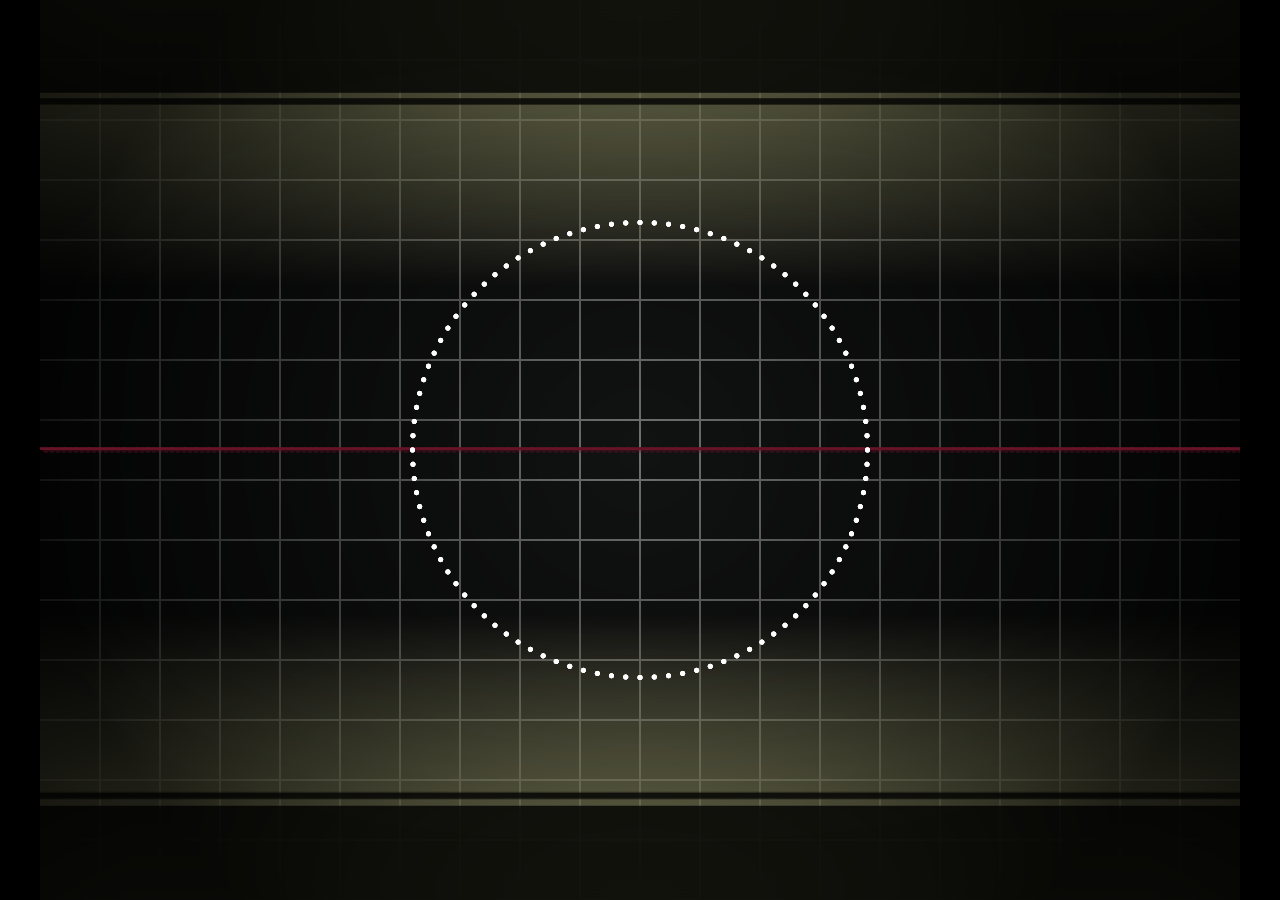
